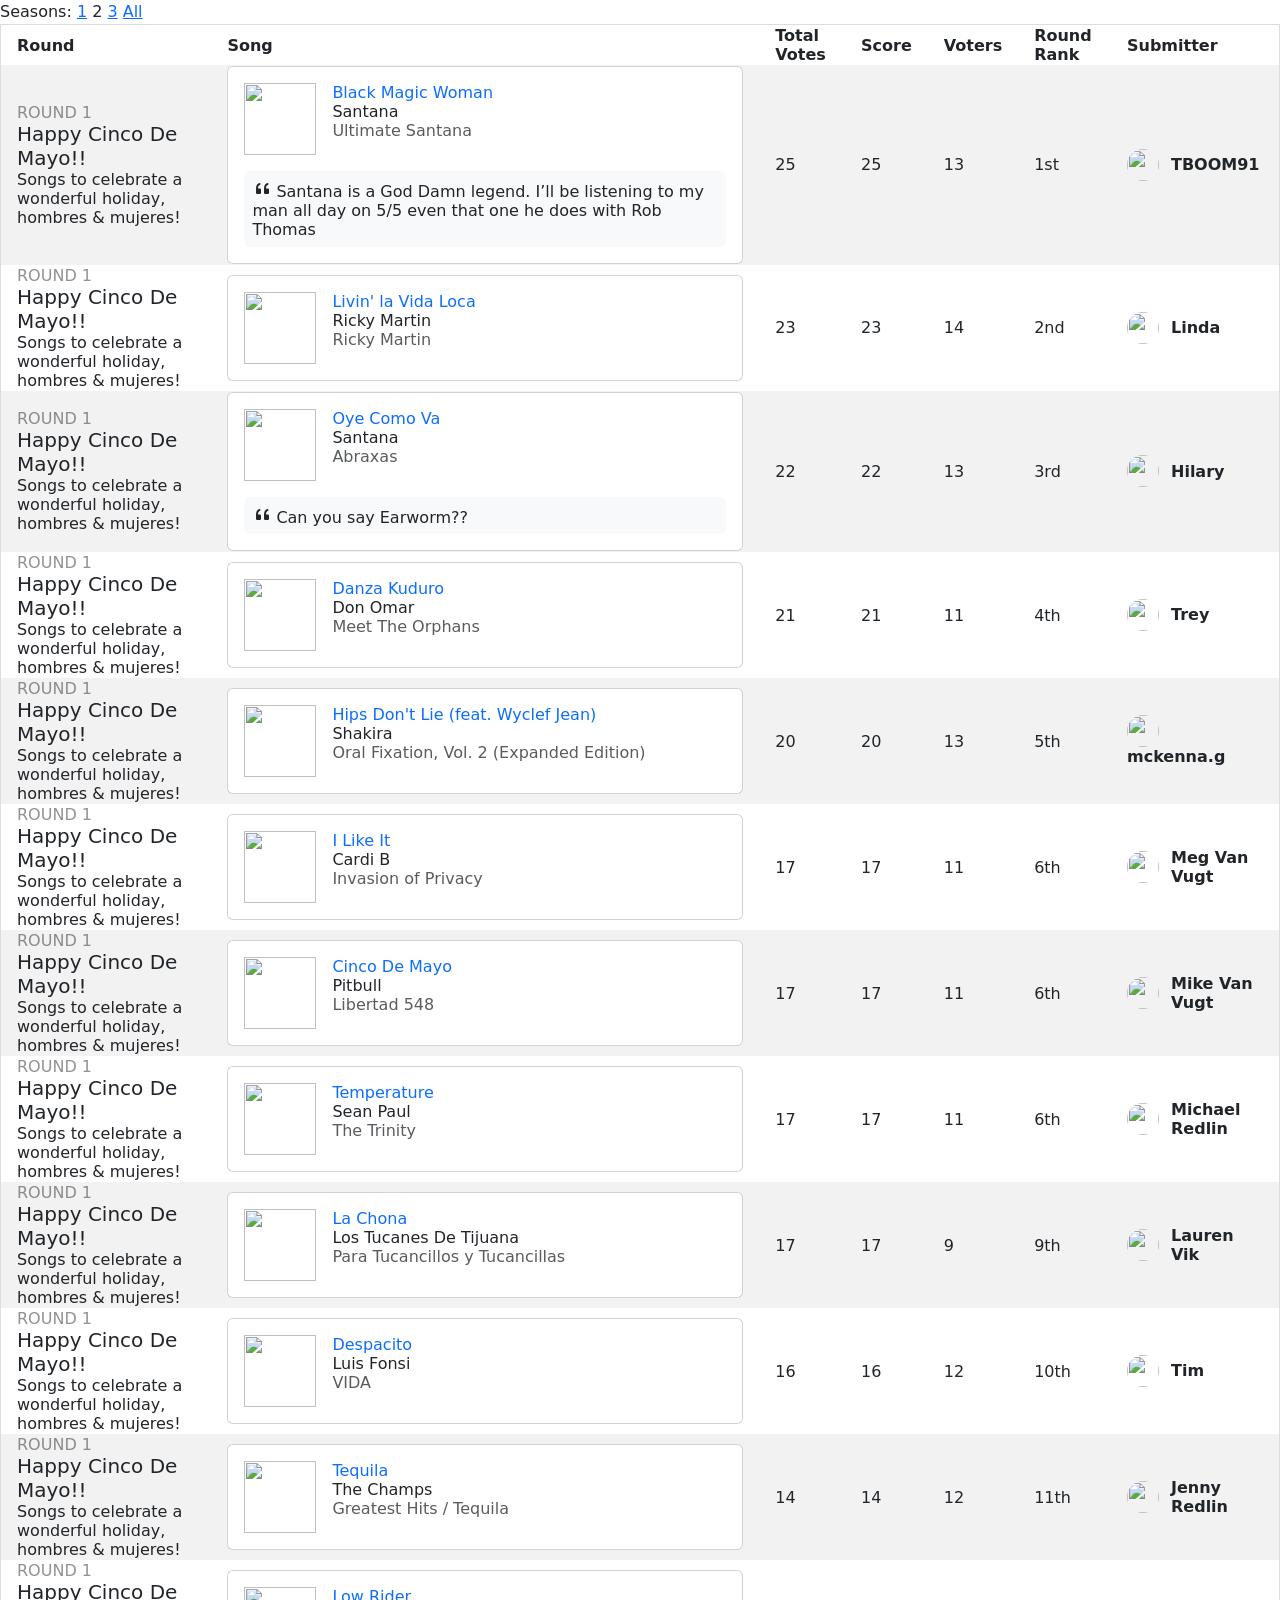
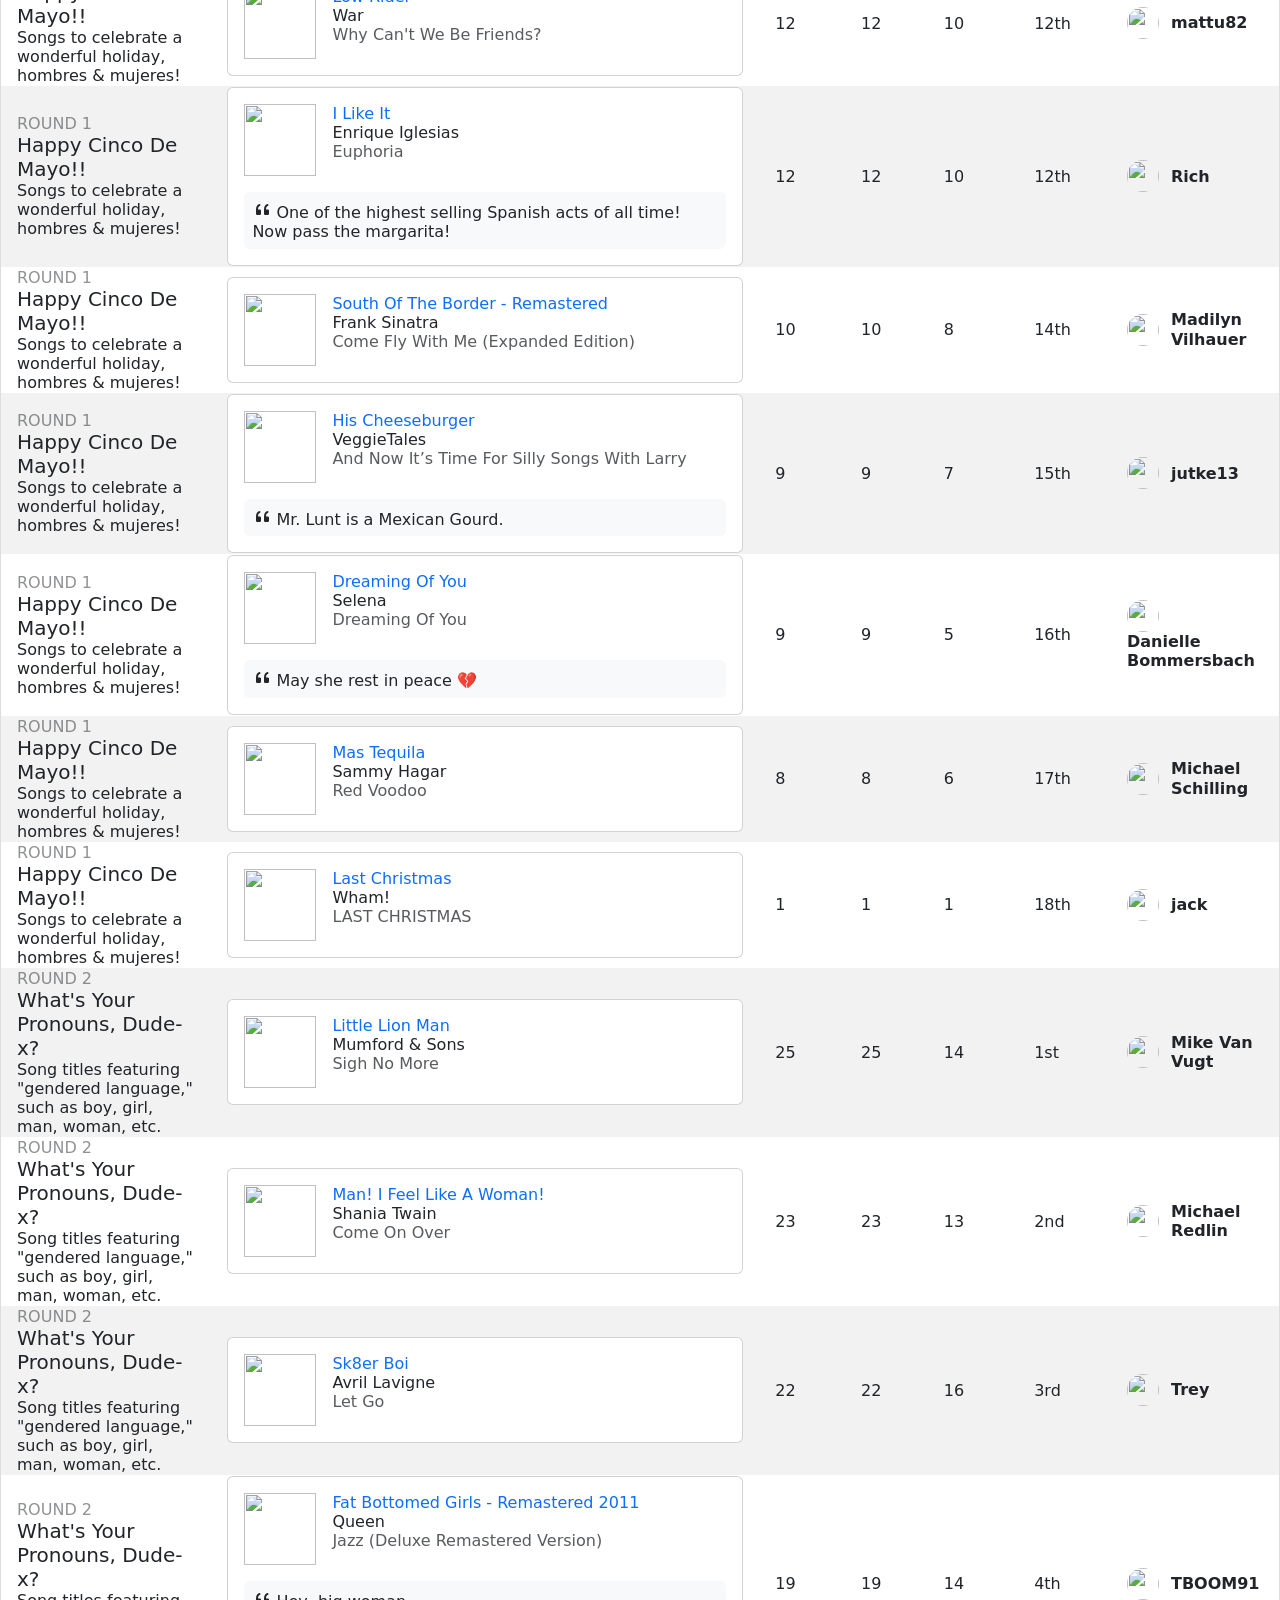
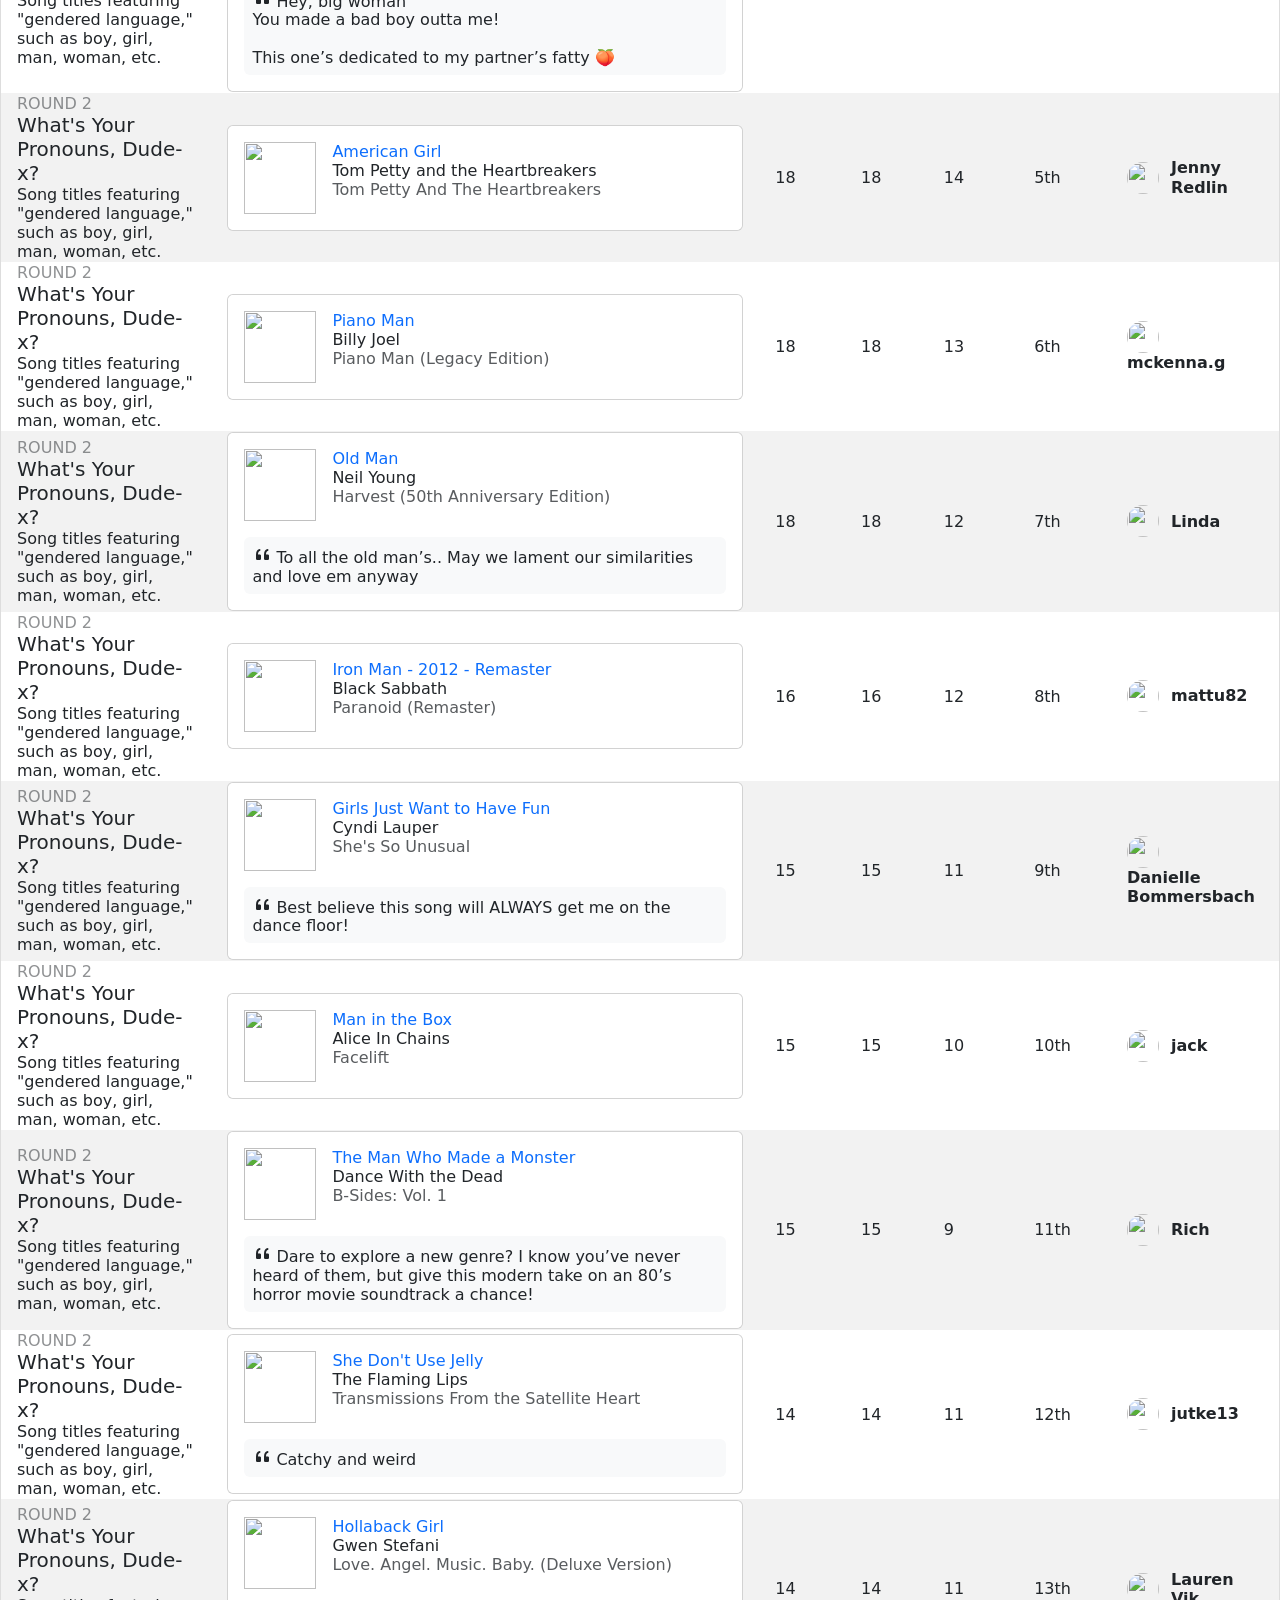
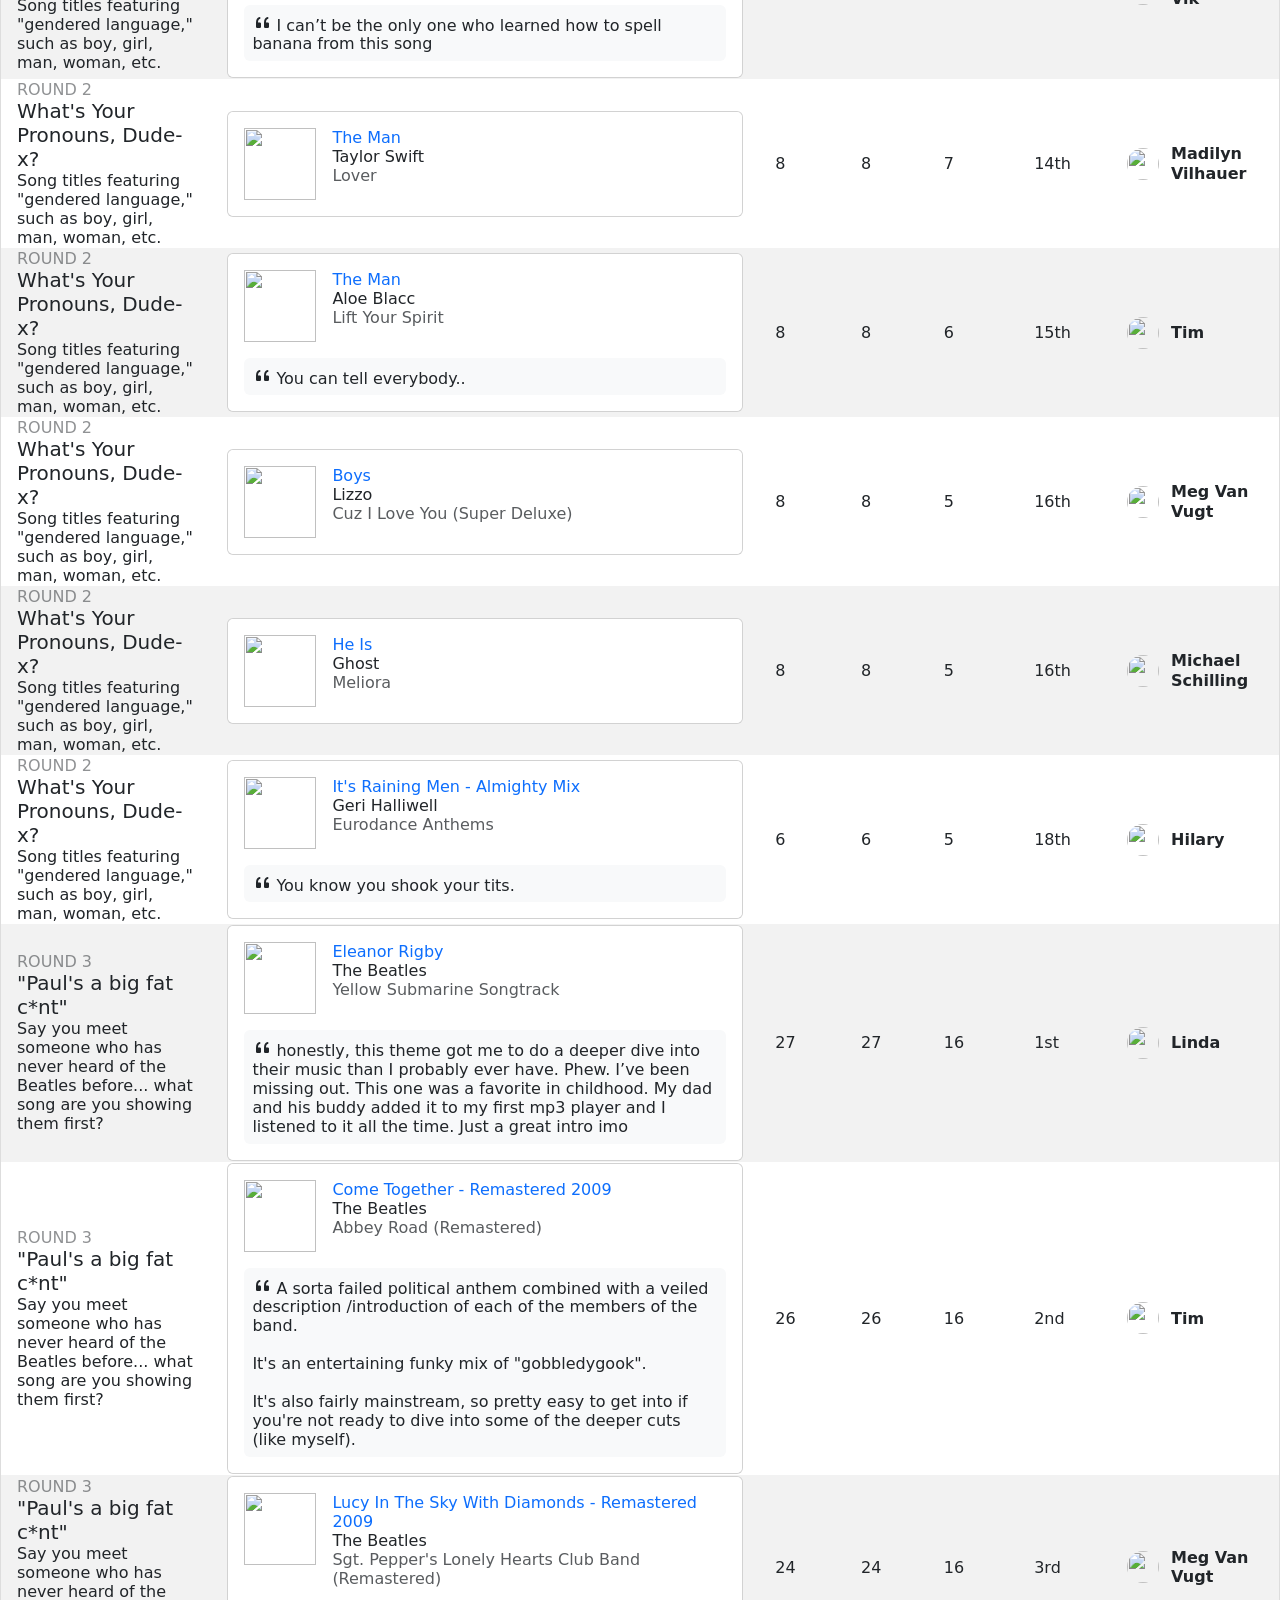
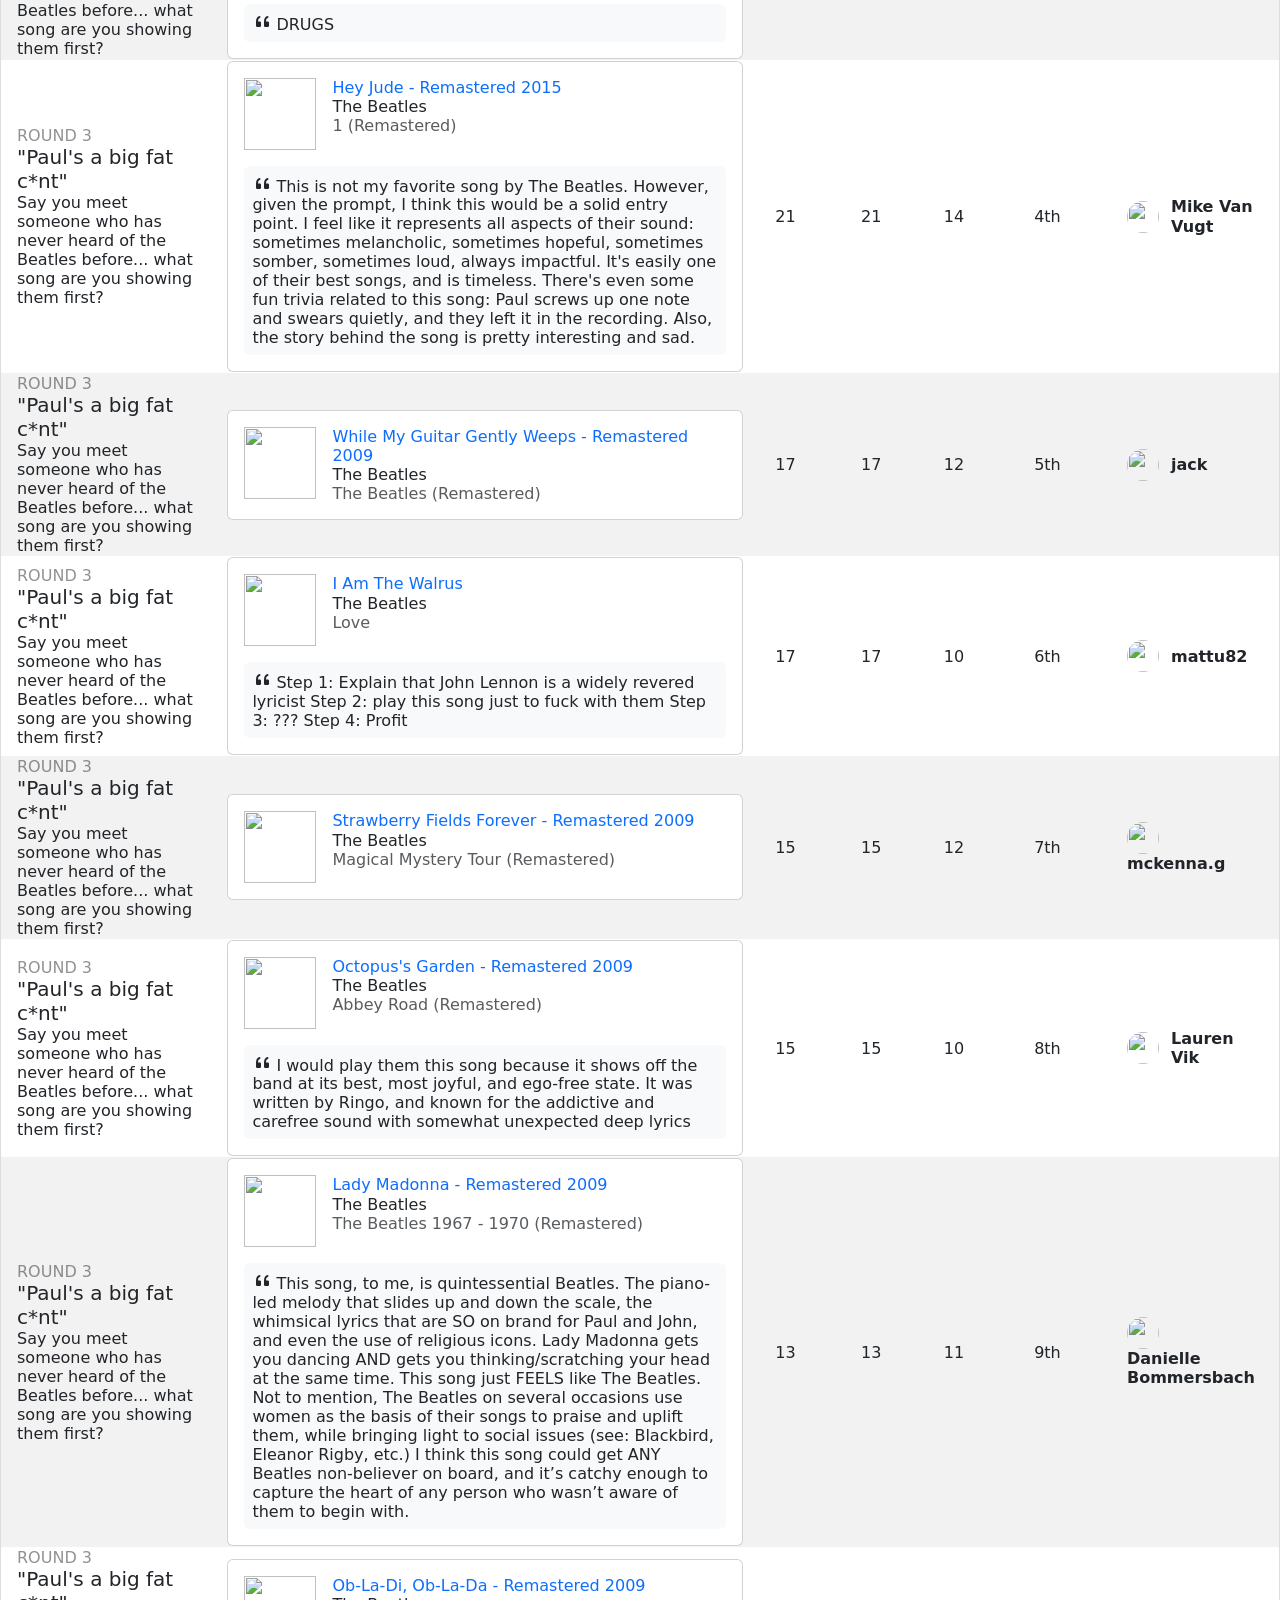
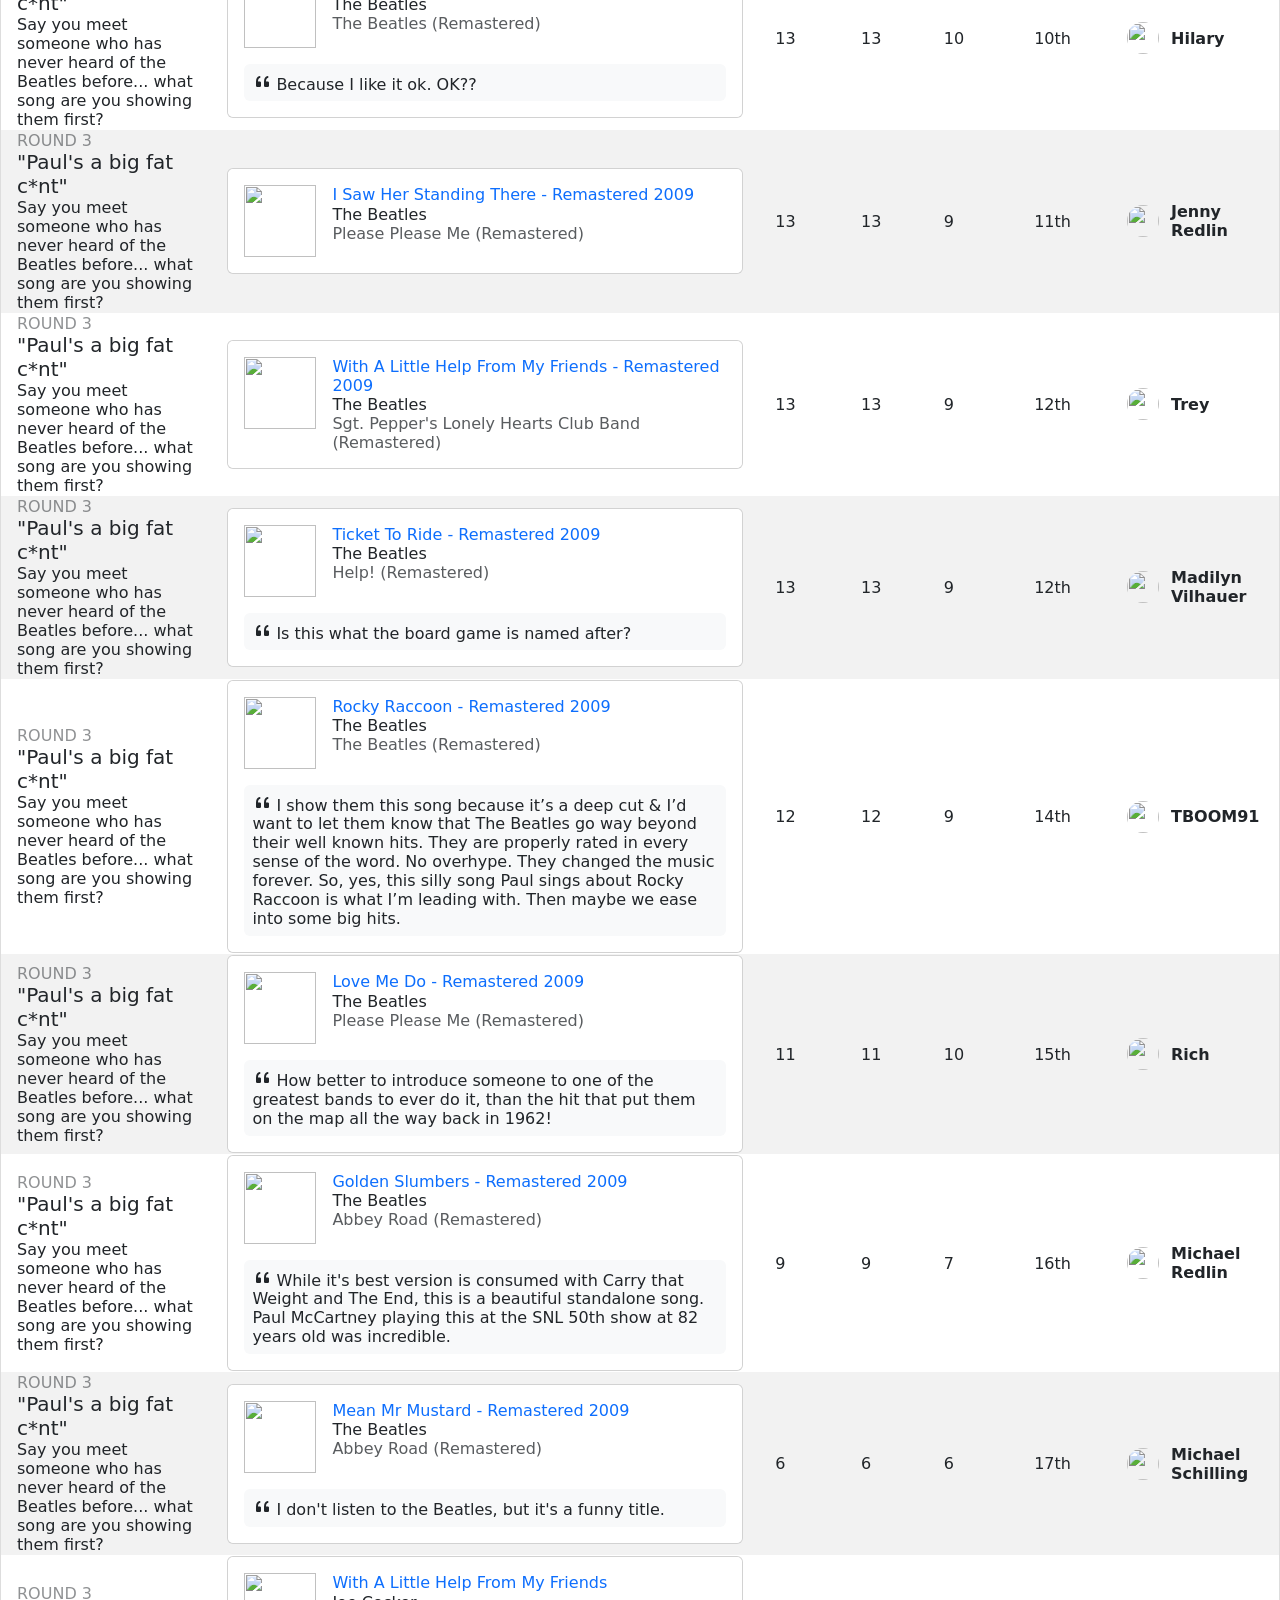
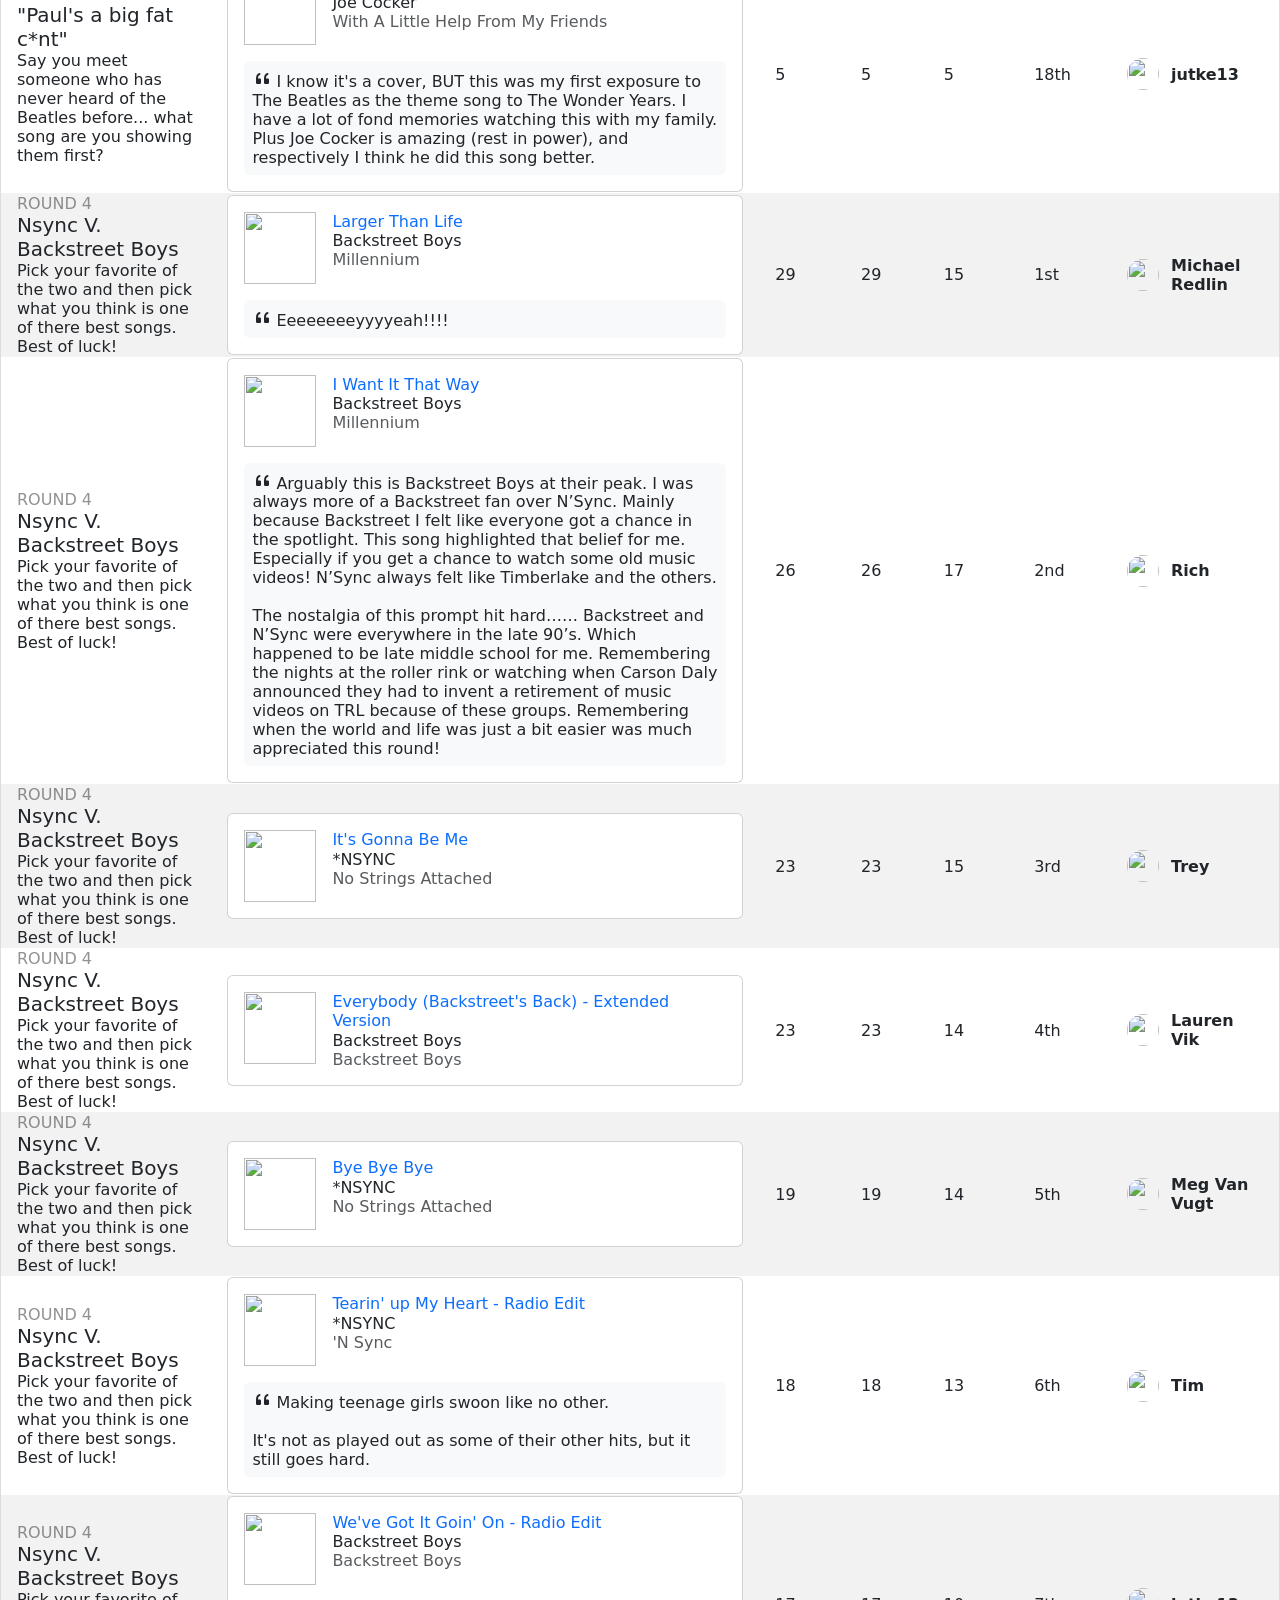
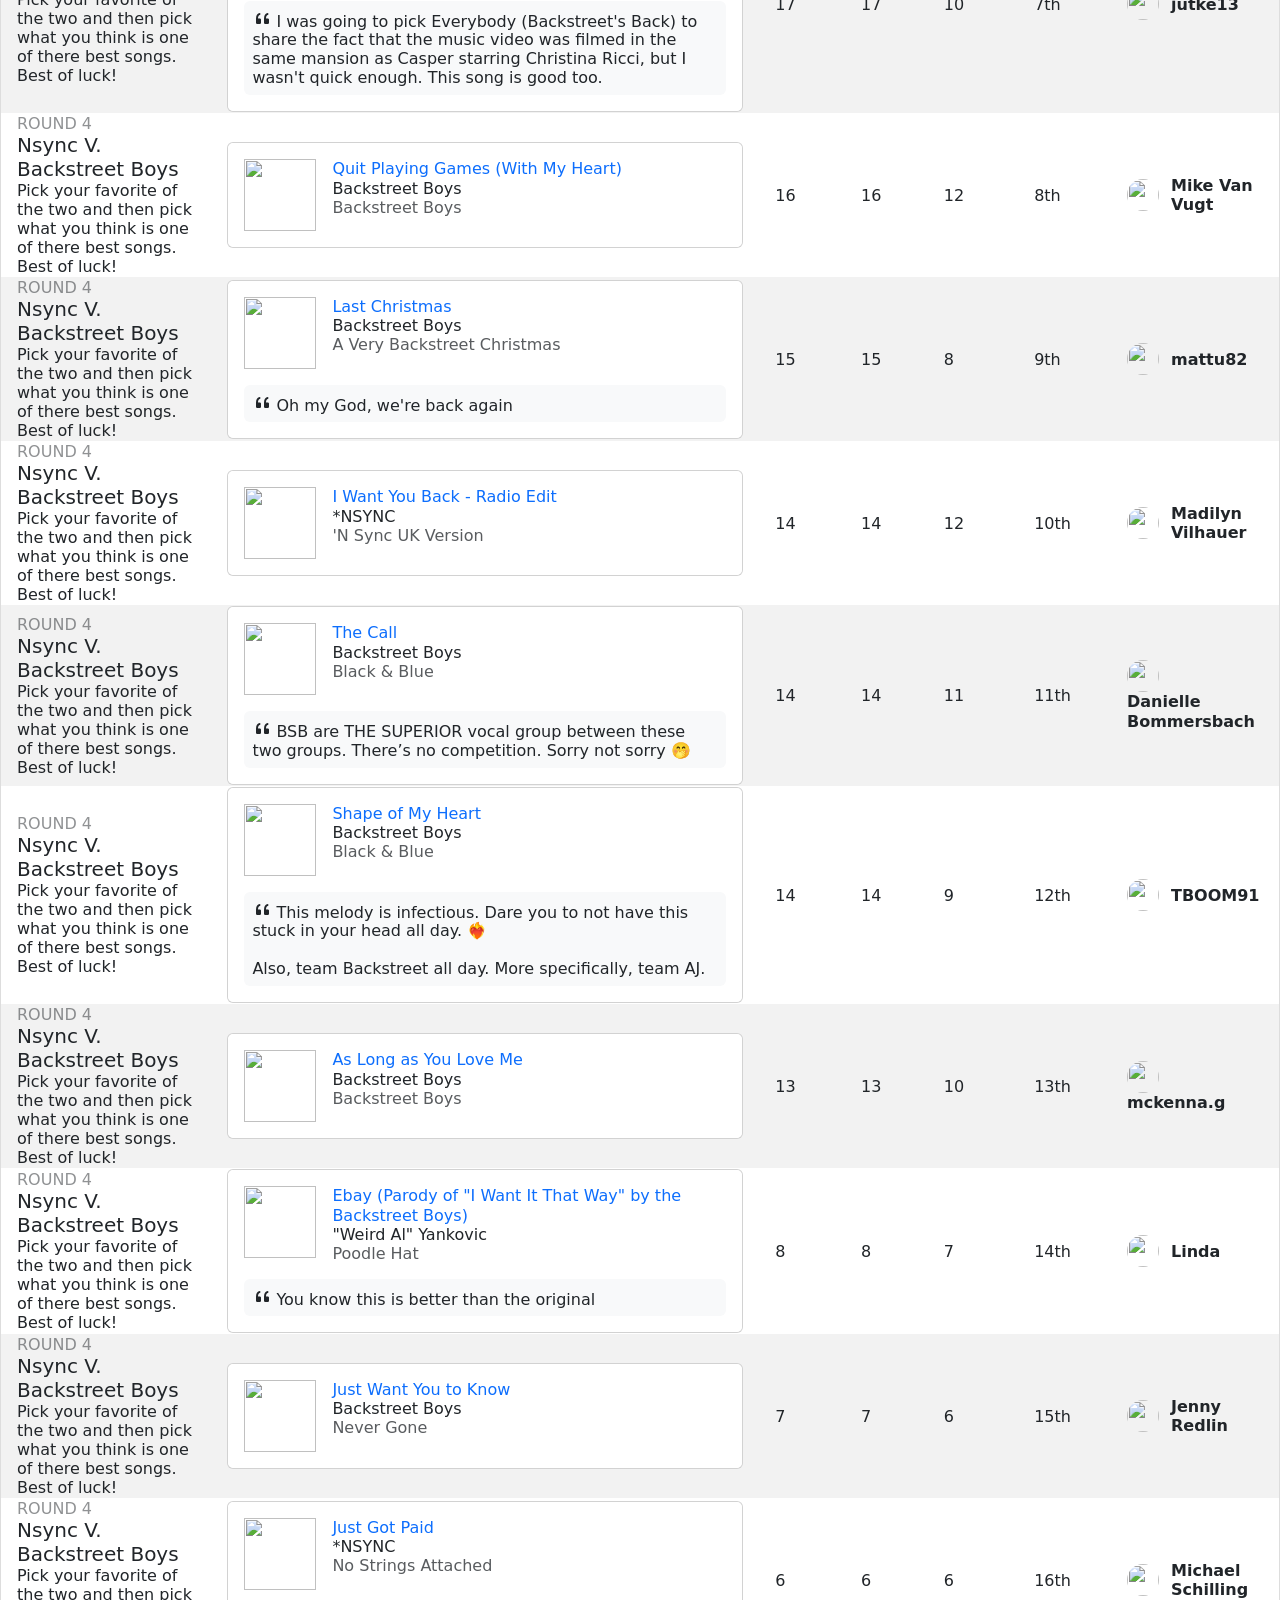
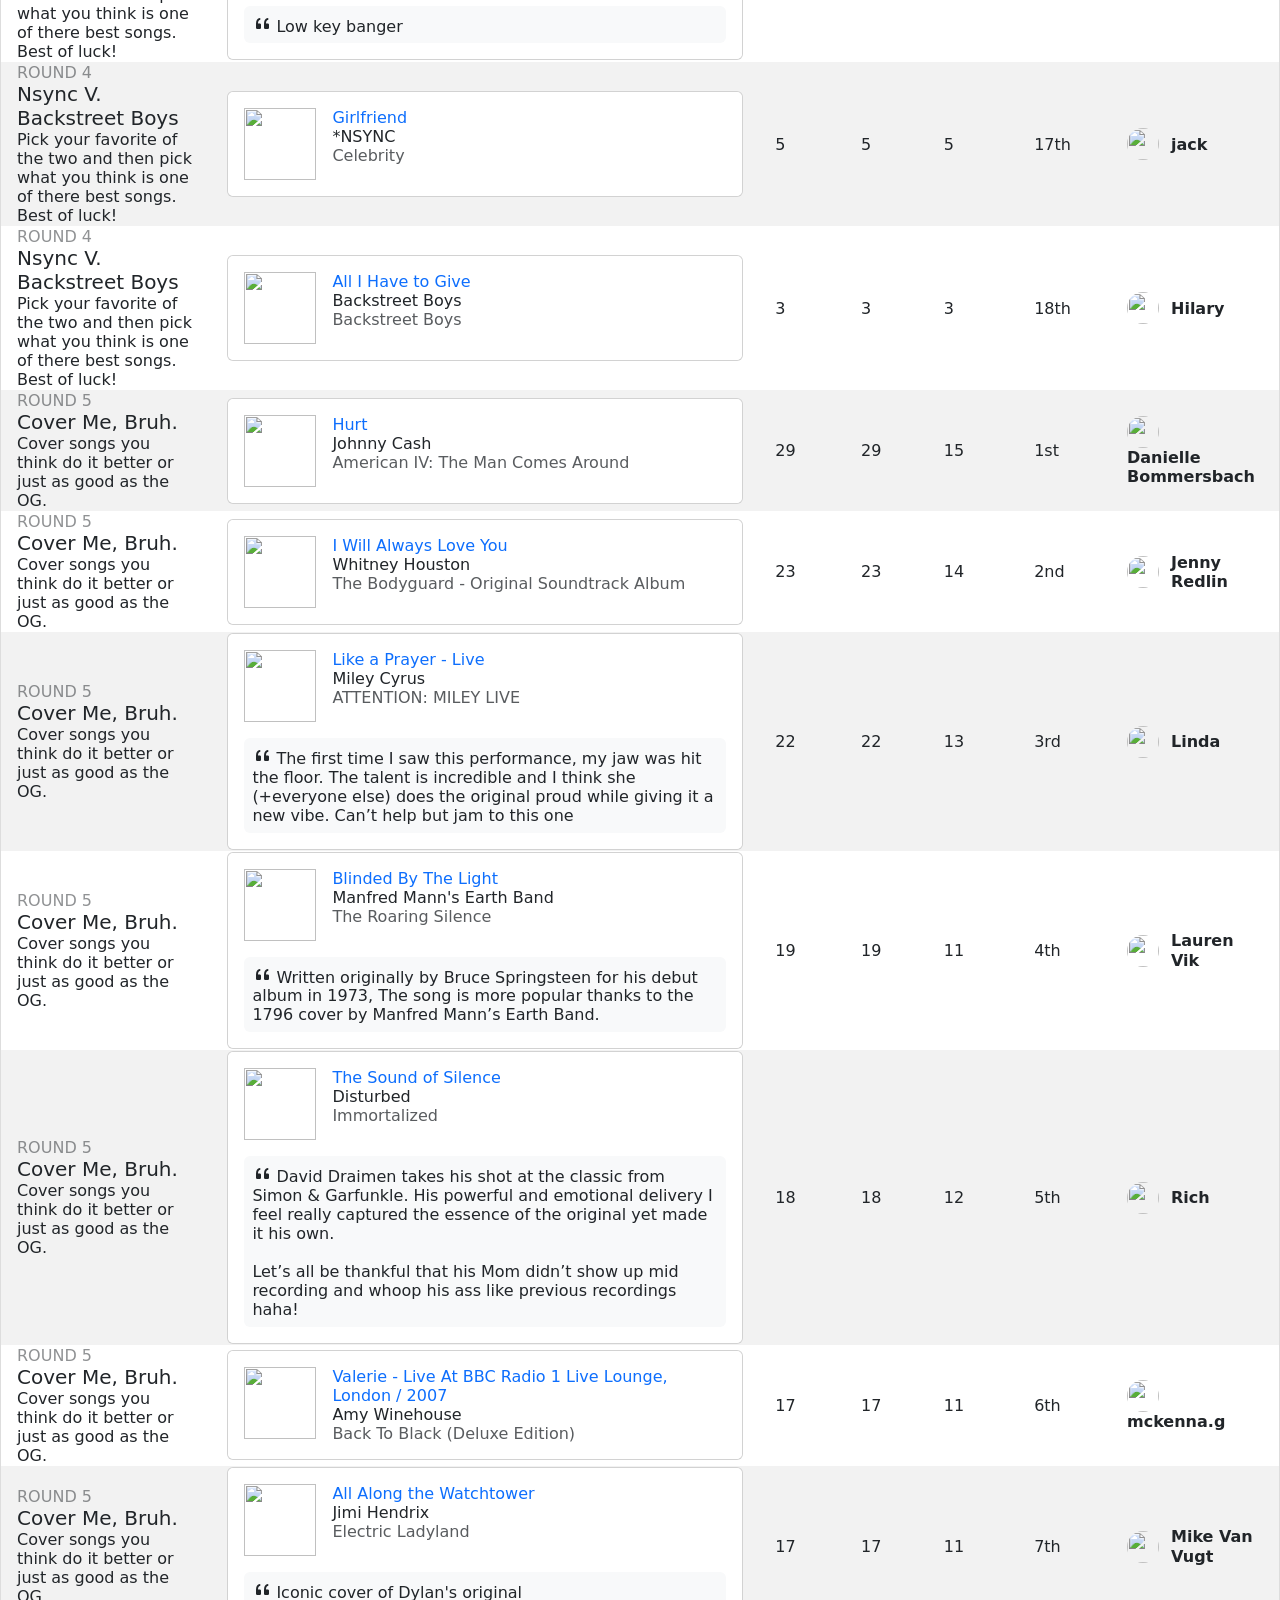
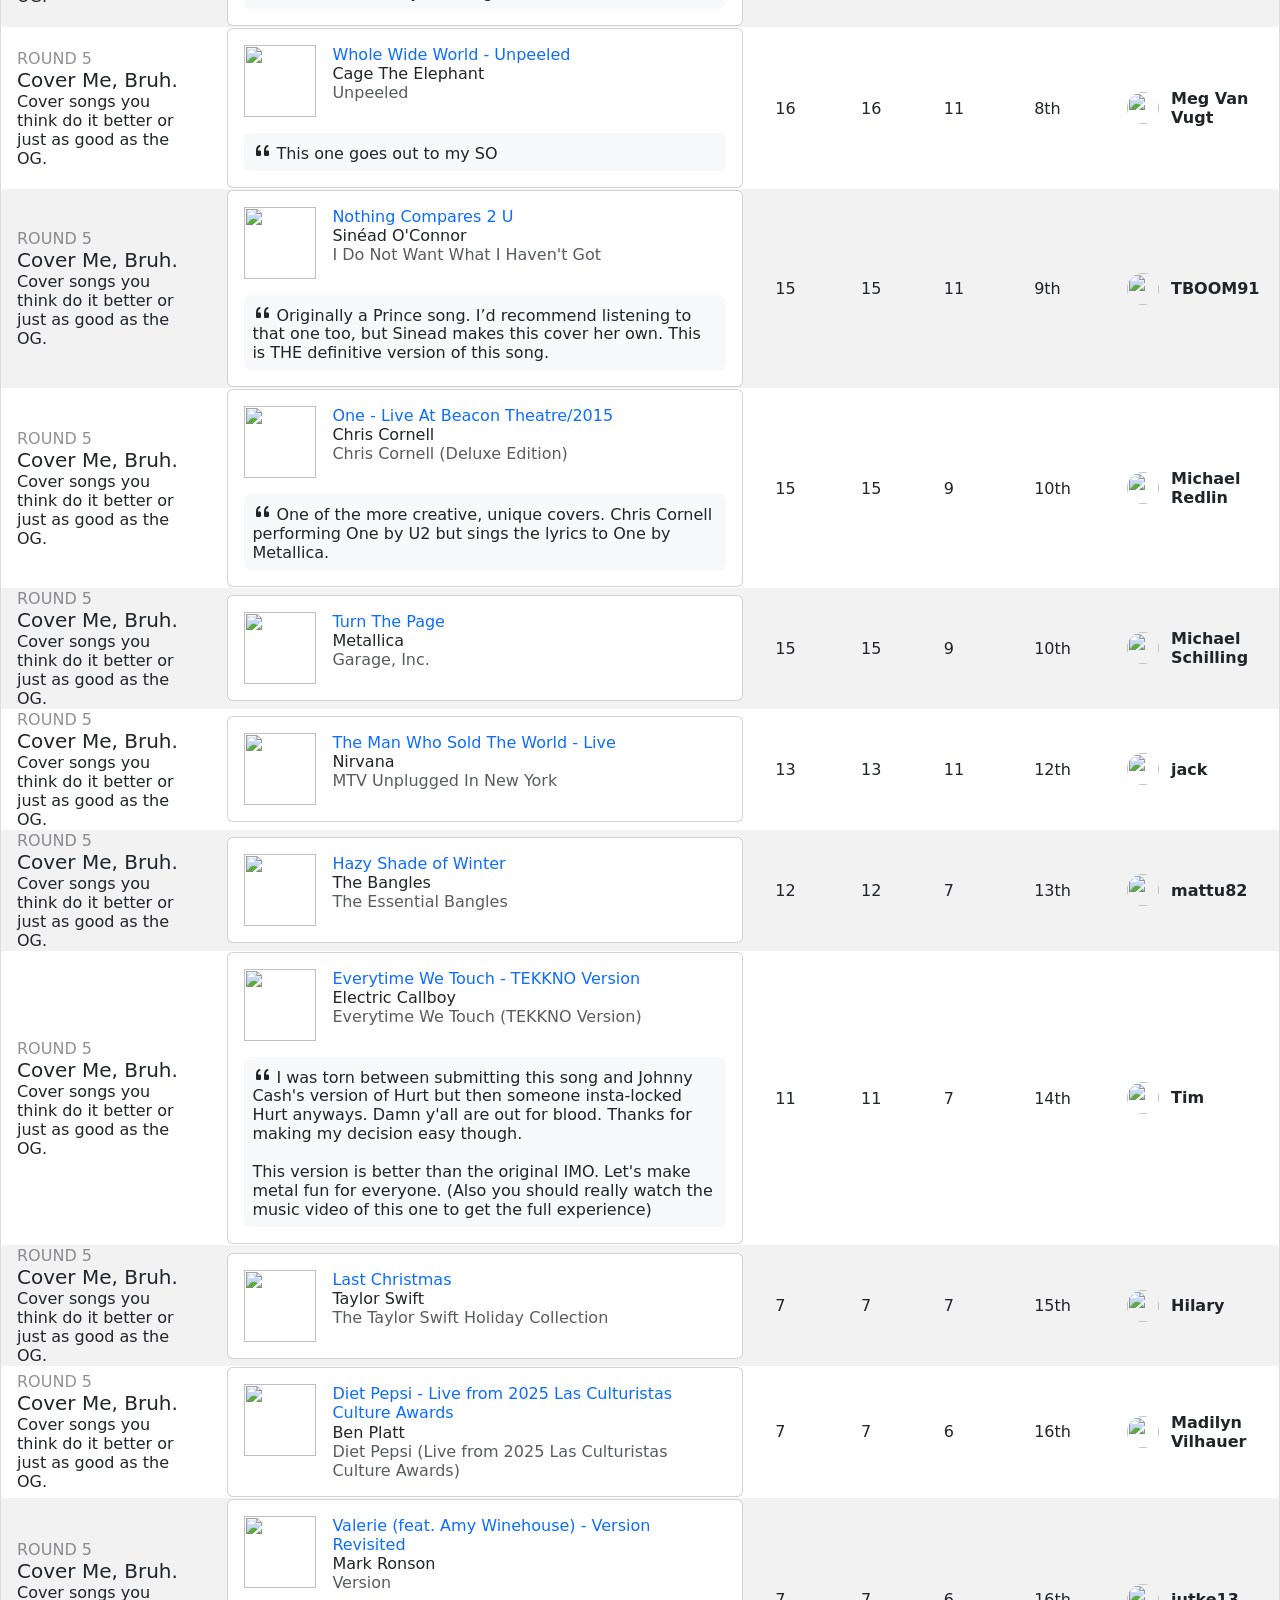
==== MLS2.html @ 361e52e9 "Add files via upload" ====
<html><head><link rel="icon" type="image/x-icon" href="https://musicleague-static-assets.b-cdn.net/icons_2/favicon.ico"><link rel="stylesheet" href="styles.css"><script src="script.js"></script></head><body>Seasons: 
<a href="MLS1.html">1</a>
2
<a href="MLS3.html">3</a>
 <a href="MLSAll.html">All</a>
<table id="myTable">
<tr><th onclick="sortTable(0)">Round</th><th onclick="sortTable(1)">Song</th><th onclick="sortTable(2)">Total Votes</th><th onclick="sortTable(3)">Score</th><th onclick="sortTable(4)">Voters</th><th onclick="sortTable(5)">Round Rank</th><th onclick="sortTable(6)">Submitter</th></tr>
<tr>
<td data-sortvalue="01"><div class="card-body fs-p8em"><span class="card-text text-body-tertiary">ROUND 1</span><h5 class="card-title">Happy Cinco De Mayo!!</h5><p class="card-text">Songs to celebrate a wonderful holiday, hombres &amp; mujeres!</p></div></td>
<td data-sortvalue="Black Magic Woman"><div class="card fs-p8em"><div class="card-body sticky-top bg-body rounded"><div class="row gx-3 align-items-start"><div class="col-auto"><img src="https://i.scdn.co/image/ab67616d00001e025ffffefb4343759b63f72598" height="72"></div><div class="col"><h6 class="card-title m-0"><a href="https://open.spotify.com/track/4nmne9J3YCEdhvjTzwiAgu" class="text-purple text-decoration-none">Black Magic Woman</a></h6><p class="card-text m-0">Santana</p><p class="card-text m-0 text-body-secondary">Ultimate Santana</p></div></div></div>
<div class="card-body py-0 bg-body rounded"><p class="bg-body-tertiary border-1 rounded p-2"><i class="bi bi-quote flex-shrink-0 me-1 fs-5"></i><span class="text-break ws-pre-wrap">Santana is a God Damn legend. I’ll be listening to my man all day on 5/5 even that one he does with Rob Thomas</span></p></div>
</div></td>
<td data-sortvalue="125">25</td>
<td data-sortvalue="125">25</td>
<td data-sortvalue="13">13</td>
<td data-sortvalue="01">1st</td>
<td data-sortvalue="TBOOM91"><div class="row align-items-center"><div class="col-auto pe-0"><img src="https://musicleague-user-assets.b-cdn.net/users/4c62e8d99bf94591b04dc8e3e12bc494/images/profile?aspect_ratio=1%3A1&amp;height=300&amp;optimizer=image&amp;quality=70&amp;v=82016e13-6ce2-4e21-ac0b-61569d29b026&amp;width=300" height="32" width="32" class="rounded-circle"></div><div class="col"><h6 class="m-0 text-body fw-semibold">TBOOM91</h6></div></div></td>
</tr>
<tr>
<td data-sortvalue="01"><div class="card-body fs-p8em"><span class="card-text text-body-tertiary">ROUND 1</span><h5 class="card-title">Happy Cinco De Mayo!!</h5><p class="card-text">Songs to celebrate a wonderful holiday, hombres &amp; mujeres!</p></div></td>
<td data-sortvalue="Livin' la Vida Loca"><div class="card fs-p8em"><div class="card-body sticky-top bg-body rounded"><div class="row gx-3 align-items-start"><div class="col-auto"><img src="https://i.scdn.co/image/ab67616d00001e02e7e9b85cc1f021ec12130d80" height="72"></div><div class="col"><h6 class="card-title m-0"><a href="https://open.spotify.com/track/0Ph6L4l8dYUuXFmb71Ajnd" class="text-purple text-decoration-none">Livin' la Vida Loca</a></h6><p class="card-text m-0">Ricky Martin</p><p class="card-text m-0 text-body-secondary">Ricky Martin</p></div></div></div>
</div></td>
<td data-sortvalue="123">23</td>
<td data-sortvalue="123">23</td>
<td data-sortvalue="14">14</td>
<td data-sortvalue="02">2nd</td>
<td data-sortvalue="Linda"><div class="row align-items-center"><div class="col-auto pe-0"><img src="https://musicleague-user-assets.b-cdn.net/users/1e6922c72a1542f288e71f06c4e6702b/images/profile?aspect_ratio=1%3A1&amp;height=300&amp;optimizer=image&amp;quality=70&amp;v=6cda1344-715c-4b69-8057-79b307e3d90a&amp;width=300" height="32" width="32" class="rounded-circle"></div><div class="col"><h6 class="m-0 text-body fw-semibold">Linda</h6></div></div></td>
</tr>
<tr>
<td data-sortvalue="01"><div class="card-body fs-p8em"><span class="card-text text-body-tertiary">ROUND 1</span><h5 class="card-title">Happy Cinco De Mayo!!</h5><p class="card-text">Songs to celebrate a wonderful holiday, hombres &amp; mujeres!</p></div></td>
<td data-sortvalue="Oye Como Va"><div class="card fs-p8em"><div class="card-body sticky-top bg-body rounded"><div class="row gx-3 align-items-start"><div class="col-auto"><img src="https://i.scdn.co/image/ab67616d00001e02283cccda1ee115b8f44f1c8b" height="72"></div><div class="col"><h6 class="card-title m-0"><a href="https://open.spotify.com/track/5u6y4u5EgDv0peILf60H5t" class="text-purple text-decoration-none">Oye Como Va</a></h6><p class="card-text m-0">Santana</p><p class="card-text m-0 text-body-secondary">Abraxas</p></div></div></div>
<div class="card-body py-0 bg-body rounded"><p class="bg-body-tertiary border-1 rounded p-2"><i class="bi bi-quote flex-shrink-0 me-1 fs-5"></i><span class="text-break ws-pre-wrap">Can you say Earworm??</span></p></div>
</div></td>
<td data-sortvalue="122">22</td>
<td data-sortvalue="122">22</td>
<td data-sortvalue="13">13</td>
<td data-sortvalue="03">3rd</td>
<td data-sortvalue="Hilary "><div class="row align-items-center"><div class="col-auto pe-0"><img src="https://musicleague-user-assets.b-cdn.net/users/ebe6c06ac5024d50a27e2f20eb66ef3a/images/profile?aspect_ratio=1%3A1&amp;height=300&amp;optimizer=image&amp;quality=70&amp;v=a6207257-e33d-4270-a55c-d995a6f6aed5&amp;width=300" height="32" width="32" class="rounded-circle"></div><div class="col"><h6 class="m-0 text-body fw-semibold">Hilary </h6></div></div></td>
</tr>
<tr>
<td data-sortvalue="01"><div class="card-body fs-p8em"><span class="card-text text-body-tertiary">ROUND 1</span><h5 class="card-title">Happy Cinco De Mayo!!</h5><p class="card-text">Songs to celebrate a wonderful holiday, hombres &amp; mujeres!</p></div></td>
<td data-sortvalue="Danza Kuduro"><div class="card fs-p8em"><div class="card-body sticky-top bg-body rounded"><div class="row gx-3 align-items-start"><div class="col-auto"><img src="https://i.scdn.co/image/ab67616d00001e024640a26eb27649006be29a94" height="72"></div><div class="col"><h6 class="card-title m-0"><a href="https://open.spotify.com/track/2a1o6ZejUi8U3wzzOtCOYw" class="text-purple text-decoration-none">Danza Kuduro</a></h6><p class="card-text m-0">Don Omar</p><p class="card-text m-0 text-body-secondary">Meet The Orphans</p></div></div></div>
</div></td>
<td data-sortvalue="121">21</td>
<td data-sortvalue="121">21</td>
<td data-sortvalue="11">11</td>
<td data-sortvalue="04">4th</td>
<td data-sortvalue="Trey"><div class="row align-items-center"><div class="col-auto pe-0"><img src="https://musicleague-user-assets.b-cdn.net/users/1c3aed79812049f8901b485edc159153/images/profile?aspect_ratio=1%3A1&amp;height=300&amp;optimizer=image&amp;quality=70&amp;v=d322c82d-a6b2-4f9a-9bb6-c27f80da2ef9&amp;width=300" height="32" width="32" class="rounded-circle"></div><div class="col"><h6 class="m-0 text-body fw-semibold">Trey</h6></div></div></td>
</tr>
<tr>
<td data-sortvalue="01"><div class="card-body fs-p8em"><span class="card-text text-body-tertiary">ROUND 1</span><h5 class="card-title">Happy Cinco De Mayo!!</h5><p class="card-text">Songs to celebrate a wonderful holiday, hombres &amp; mujeres!</p></div></td>
<td data-sortvalue="Hips Don't Lie (feat. Wyclef Jean)"><div class="card fs-p8em"><div class="card-body sticky-top bg-body rounded"><div class="row gx-3 align-items-start"><div class="col-auto"><img src="https://i.scdn.co/image/ab67616d00001e0285432abc16fd92be0d435cb9" height="72"></div><div class="col"><h6 class="card-title m-0"><a href="https://open.spotify.com/track/3d0WouFnFmr0K3kjeza3fF" class="text-purple text-decoration-none">Hips Don't Lie (feat. Wyclef Jean)</a></h6><p class="card-text m-0">Shakira</p><p class="card-text m-0 text-body-secondary">Oral Fixation, Vol. 2 (Expanded Edition)</p></div></div></div>
</div></td>
<td data-sortvalue="120">20</td>
<td data-sortvalue="120">20</td>
<td data-sortvalue="13">13</td>
<td data-sortvalue="05">5th</td>
<td data-sortvalue="mckenna.g"><div class="row align-items-center"><div class="col-auto pe-0"><img src="https://musicleague-user-assets.b-cdn.net/users/5ecc36f596674790a4516c46097cbb4c/images/profile?aspect_ratio=1%3A1&amp;height=300&amp;optimizer=image&amp;quality=70&amp;v=35ee0938-e764-4e44-ac0e-bef200996263&amp;width=300" height="32" width="32" class="rounded-circle"></div><div class="col"><h6 class="m-0 text-body fw-semibold">mckenna.g</h6></div></div></td>
</tr>
<tr>
<td data-sortvalue="01"><div class="card-body fs-p8em"><span class="card-text text-body-tertiary">ROUND 1</span><h5 class="card-title">Happy Cinco De Mayo!!</h5><p class="card-text">Songs to celebrate a wonderful holiday, hombres &amp; mujeres!</p></div></td>
<td data-sortvalue="I Like It"><div class="card fs-p8em"><div class="card-body sticky-top bg-body rounded"><div class="row gx-3 align-items-start"><div class="col-auto"><img src="https://i.scdn.co/image/ab67616d00001e02a0caffda54afd0a65995bbab" height="72"></div><div class="col"><h6 class="card-title m-0"><a href="https://open.spotify.com/track/58q2HKrzhC3ozto2nDdN4z" class="text-purple text-decoration-none">I Like It</a></h6><p class="card-text m-0">Cardi B</p><p class="card-text m-0 text-body-secondary">Invasion of Privacy</p></div></div></div>
</div></td>
<td data-sortvalue="117">17</td>
<td data-sortvalue="117">17</td>
<td data-sortvalue="11">11</td>
<td data-sortvalue="06">6th</td>
<td data-sortvalue="Meg Van Vugt"><div class="row align-items-center"><div class="col-auto pe-0"><img src="https://musicleague-user-assets.b-cdn.net/users/7b84edf3c194496b874a18c142e86e16/images/profile?aspect_ratio=1%3A1&amp;height=300&amp;optimizer=image&amp;quality=70&amp;v=ddf56261-b0a9-4327-ab08-c55473548775&amp;width=300" height="32" width="32" class="rounded-circle"></div><div class="col"><h6 class="m-0 text-body fw-semibold">Meg Van Vugt</h6></div></div></td>
</tr>
<tr>
<td data-sortvalue="01"><div class="card-body fs-p8em"><span class="card-text text-body-tertiary">ROUND 1</span><h5 class="card-title">Happy Cinco De Mayo!!</h5><p class="card-text">Songs to celebrate a wonderful holiday, hombres &amp; mujeres!</p></div></td>
<td data-sortvalue="Cinco De Mayo"><div class="card fs-p8em"><div class="card-body sticky-top bg-body rounded"><div class="row gx-3 align-items-start"><div class="col-auto"><img src="https://i.scdn.co/image/ab67616d00001e02f0dd8e557b66318ea8e6978d" height="72"></div><div class="col"><h6 class="card-title m-0"><a href="https://open.spotify.com/track/3h4XzxkbhXPaQ2OYLBuLFB" class="text-purple text-decoration-none">Cinco De Mayo</a></h6><p class="card-text m-0">Pitbull</p><p class="card-text m-0 text-body-secondary">Libertad 548</p></div></div></div>
</div></td>
<td data-sortvalue="117">17</td>
<td data-sortvalue="117">17</td>
<td data-sortvalue="11">11</td>
<td data-sortvalue="06">6th</td>
<td data-sortvalue="Mike Van Vugt"><div class="row align-items-center"><div class="col-auto pe-0"><img src="https://musicleague-user-assets.b-cdn.net/users/d3ebf3473f8941a197653610bedb28c4/images/profile?aspect_ratio=1%3A1&amp;height=300&amp;optimizer=image&amp;quality=70&amp;v=52414151-e879-4ecd-ba2e-aa4a962e246f&amp;width=300" height="32" width="32" class="rounded-circle"></div><div class="col"><h6 class="m-0 text-body fw-semibold">Mike Van Vugt</h6></div></div></td>
</tr>
<tr>
<td data-sortvalue="01"><div class="card-body fs-p8em"><span class="card-text text-body-tertiary">ROUND 1</span><h5 class="card-title">Happy Cinco De Mayo!!</h5><p class="card-text">Songs to celebrate a wonderful holiday, hombres &amp; mujeres!</p></div></td>
<td data-sortvalue="Temperature"><div class="card fs-p8em"><div class="card-body sticky-top bg-body rounded"><div class="row gx-3 align-items-start"><div class="col-auto"><img src="https://i.scdn.co/image/ab67616d00001e026a8ccb596f3f9c0a5914d4a7" height="72"></div><div class="col"><h6 class="card-title m-0"><a href="https://open.spotify.com/track/0k2GOhqsrxDTAbFFSdNJjT" class="text-purple text-decoration-none">Temperature</a></h6><p class="card-text m-0">Sean Paul</p><p class="card-text m-0 text-body-secondary">The Trinity</p></div></div></div>
</div></td>
<td data-sortvalue="117">17</td>
<td data-sortvalue="117">17</td>
<td data-sortvalue="11">11</td>
<td data-sortvalue="06">6th</td>
<td data-sortvalue="Michael Redlin"><div class="row align-items-center"><div class="col-auto pe-0"><img src="https://musicleague-user-assets.b-cdn.net/users/a8313d8e00aa44ca994b75fa96cd65a8/images/profile?aspect_ratio=1%3A1&amp;height=300&amp;optimizer=image&amp;quality=70&amp;v=81c487a2-ed1b-4ce7-9c2f-e6a7ea9a9f08&amp;width=300" height="32" width="32" class="rounded-circle"></div><div class="col"><h6 class="m-0 text-body fw-semibold">Michael Redlin</h6></div></div></td>
</tr>
<tr>
<td data-sortvalue="01"><div class="card-body fs-p8em"><span class="card-text text-body-tertiary">ROUND 1</span><h5 class="card-title">Happy Cinco De Mayo!!</h5><p class="card-text">Songs to celebrate a wonderful holiday, hombres &amp; mujeres!</p></div></td>
<td data-sortvalue="La Chona"><div class="card fs-p8em"><div class="card-body sticky-top bg-body rounded"><div class="row gx-3 align-items-start"><div class="col-auto"><img src="https://i.scdn.co/image/ab67616d00001e02513e526d7b8aa9cb0642020e" height="72"></div><div class="col"><h6 class="card-title m-0"><a href="https://open.spotify.com/track/79xkyiTBHqdGg3SirACPwy" class="text-purple text-decoration-none">La Chona</a></h6><p class="card-text m-0">Los Tucanes De Tijuana</p><p class="card-text m-0 text-body-secondary">Para Tucancillos y Tucancillas</p></div></div></div>
</div></td>
<td data-sortvalue="117">17</td>
<td data-sortvalue="117">17</td>
<td data-sortvalue="09">9</td>
<td data-sortvalue="09">9th</td>
<td data-sortvalue="Lauren Vik"><div class="row align-items-center"><div class="col-auto pe-0"><img src="https://musicleague-user-assets.b-cdn.net/users/0dd9826c9b3b4e0daf4cf869e4458296/images/profile?aspect_ratio=1%3A1&amp;height=300&amp;optimizer=image&amp;quality=70&amp;v=0656eb4b-abfc-4cc5-a42b-dd5d26b591f1&amp;width=300" height="32" width="32" class="rounded-circle"></div><div class="col"><h6 class="m-0 text-body fw-semibold">Lauren Vik</h6></div></div></td>
</tr>
<tr>
<td data-sortvalue="01"><div class="card-body fs-p8em"><span class="card-text text-body-tertiary">ROUND 1</span><h5 class="card-title">Happy Cinco De Mayo!!</h5><p class="card-text">Songs to celebrate a wonderful holiday, hombres &amp; mujeres!</p></div></td>
<td data-sortvalue="Despacito"><div class="card fs-p8em"><div class="card-body sticky-top bg-body rounded"><div class="row gx-3 align-items-start"><div class="col-auto"><img src="https://i.scdn.co/image/ab67616d00001e02ef0d4234e1a645740f77d59c" height="72"></div><div class="col"><h6 class="card-title m-0"><a href="https://open.spotify.com/track/6habFhsOp2NvshLv26DqMb" class="text-purple text-decoration-none">Despacito</a></h6><p class="card-text m-0">Luis Fonsi</p><p class="card-text m-0 text-body-secondary">VIDA</p></div></div></div>
</div></td>
<td data-sortvalue="116">16</td>
<td data-sortvalue="116">16</td>
<td data-sortvalue="12">12</td>
<td data-sortvalue="10">10th</td>
<td data-sortvalue="Tim"><div class="row align-items-center"><div class="col-auto pe-0"><img src="https://musicleague-user-assets.b-cdn.net/users/38fe97dfe3fa474aa0c6d4f5ceb95aca/images/profile?aspect_ratio=1%3A1&amp;height=300&amp;optimizer=image&amp;quality=70&amp;v=314c0da9-481b-4aad-bcd9-eaffa3996d1b&amp;width=300" height="32" width="32" class="rounded-circle"></div><div class="col"><h6 class="m-0 text-body fw-semibold">Tim</h6></div></div></td>
</tr>
<tr>
<td data-sortvalue="01"><div class="card-body fs-p8em"><span class="card-text text-body-tertiary">ROUND 1</span><h5 class="card-title">Happy Cinco De Mayo!!</h5><p class="card-text">Songs to celebrate a wonderful holiday, hombres &amp; mujeres!</p></div></td>
<td data-sortvalue="Tequila"><div class="card fs-p8em"><div class="card-body sticky-top bg-body rounded"><div class="row gx-3 align-items-start"><div class="col-auto"><img src="https://i.scdn.co/image/ab67616d00001e0239cbd37b54526c3328840edf" height="72"></div><div class="col"><h6 class="card-title m-0"><a href="https://open.spotify.com/track/5gJKsGij5oGt5H5RSFYXPa" class="text-purple text-decoration-none">Tequila</a></h6><p class="card-text m-0">The Champs</p><p class="card-text m-0 text-body-secondary">Greatest Hits / Tequila</p></div></div></div>
</div></td>
<td data-sortvalue="114">14</td>
<td data-sortvalue="114">14</td>
<td data-sortvalue="12">12</td>
<td data-sortvalue="11">11th</td>
<td data-sortvalue="Jenny Redlin"><div class="row align-items-center"><div class="col-auto pe-0"><img src="https://musicleague-user-assets.b-cdn.net/users/92053ae956514bbeb69ce9f21b5a49d0/images/profile?aspect_ratio=1%3A1&amp;height=300&amp;optimizer=image&amp;quality=70&amp;v=64a19f8c-0748-4a1a-a096-5c0fed10ee4d&amp;width=300" height="32" width="32" class="rounded-circle"></div><div class="col"><h6 class="m-0 text-body fw-semibold">Jenny Redlin</h6></div></div></td>
</tr>
<tr>
<td data-sortvalue="01"><div class="card-body fs-p8em"><span class="card-text text-body-tertiary">ROUND 1</span><h5 class="card-title">Happy Cinco De Mayo!!</h5><p class="card-text">Songs to celebrate a wonderful holiday, hombres &amp; mujeres!</p></div></td>
<td data-sortvalue="Low Rider"><div class="card fs-p8em"><div class="card-body sticky-top bg-body rounded"><div class="row gx-3 align-items-start"><div class="col-auto"><img src="https://i.scdn.co/image/ab67616d00001e02a07cc88003498f7559787673" height="72"></div><div class="col"><h6 class="card-title m-0"><a href="https://open.spotify.com/track/7Bz8yww6UMbTgTVLG6zbI4" class="text-purple text-decoration-none">Low Rider</a></h6><p class="card-text m-0">War</p><p class="card-text m-0 text-body-secondary">Why Can't We Be Friends?</p></div></div></div>
</div></td>
<td data-sortvalue="112">12</td>
<td data-sortvalue="112">12</td>
<td data-sortvalue="10">10</td>
<td data-sortvalue="12">12th</td>
<td data-sortvalue="mattu82"><div class="row align-items-center"><div class="col-auto pe-0"><img src="https://musicleague-user-assets.b-cdn.net/users/c9493231cb6548e9b98d6e9a73c7275b/images/profile?aspect_ratio=1%3A1&amp;height=300&amp;optimizer=image&amp;quality=70&amp;v=145ee7ab-5ac6-4c01-b4ab-b6bcf1e2580a&amp;width=300" height="32" width="32" class="rounded-circle"></div><div class="col"><h6 class="m-0 text-body fw-semibold">mattu82</h6></div></div></td>
</tr>
<tr>
<td data-sortvalue="01"><div class="card-body fs-p8em"><span class="card-text text-body-tertiary">ROUND 1</span><h5 class="card-title">Happy Cinco De Mayo!!</h5><p class="card-text">Songs to celebrate a wonderful holiday, hombres &amp; mujeres!</p></div></td>
<td data-sortvalue="I Like It"><div class="card fs-p8em"><div class="card-body sticky-top bg-body rounded"><div class="row gx-3 align-items-start"><div class="col-auto"><img src="https://i.scdn.co/image/ab67616d00001e02f6fa4a75fccc308f26c726c6" height="72"></div><div class="col"><h6 class="card-title m-0"><a href="https://open.spotify.com/track/7HacCTm33hZYYN8DXpCYuG" class="text-purple text-decoration-none">I Like It</a></h6><p class="card-text m-0">Enrique Iglesias</p><p class="card-text m-0 text-body-secondary">Euphoria</p></div></div></div>
<div class="card-body py-0 bg-body rounded"><p class="bg-body-tertiary border-1 rounded p-2"><i class="bi bi-quote flex-shrink-0 me-1 fs-5"></i><span class="text-break ws-pre-wrap">One of the highest selling Spanish acts of all time!  Now pass the margarita! </span></p></div>
</div></td>
<td data-sortvalue="112">12</td>
<td data-sortvalue="112">12</td>
<td data-sortvalue="10">10</td>
<td data-sortvalue="12">12th</td>
<td data-sortvalue="Rich"><div class="row align-items-center"><div class="col-auto pe-0"><img src="https://musicleague-user-assets.b-cdn.net/users/f9c964580068417e910cf0bf68dc3e8e/images/profile?aspect_ratio=1%3A1&amp;height=300&amp;optimizer=image&amp;quality=70&amp;v=7980982d-f7dc-4c9c-a506-4ccf78c6b874&amp;width=300" height="32" width="32" class="rounded-circle"></div><div class="col"><h6 class="m-0 text-body fw-semibold">Rich</h6></div></div></td>
</tr>
<tr>
<td data-sortvalue="01"><div class="card-body fs-p8em"><span class="card-text text-body-tertiary">ROUND 1</span><h5 class="card-title">Happy Cinco De Mayo!!</h5><p class="card-text">Songs to celebrate a wonderful holiday, hombres &amp; mujeres!</p></div></td>
<td data-sortvalue="South Of The Border - Remastered"><div class="card fs-p8em"><div class="card-body sticky-top bg-body rounded"><div class="row gx-3 align-items-start"><div class="col-auto"><img src="https://i.scdn.co/image/ab67616d00001e02068a5559744d17bd5e871740" height="72"></div><div class="col"><h6 class="card-title m-0"><a href="https://open.spotify.com/track/7CcbRvjwz2f2a8p48rXf4X" class="text-purple text-decoration-none">South Of The Border - Remastered</a></h6><p class="card-text m-0">Frank Sinatra</p><p class="card-text m-0 text-body-secondary">Come Fly With Me (Expanded Edition)</p></div></div></div>
</div></td>
<td data-sortvalue="110">10</td>
<td data-sortvalue="110">10</td>
<td data-sortvalue="08">8</td>
<td data-sortvalue="14">14th</td>
<td data-sortvalue="Madilyn Vilhauer"><div class="row align-items-center"><div class="col-auto pe-0"><img src="https://musicleague-user-assets.b-cdn.net/users/2b4d41e0601341be8da56d8b1fb3700b/images/profile?aspect_ratio=1%3A1&amp;height=300&amp;optimizer=image&amp;quality=70&amp;v=190f11f7-eacf-487e-9269-2969a7e918b6&amp;width=300" height="32" width="32" class="rounded-circle"></div><div class="col"><h6 class="m-0 text-body fw-semibold">Madilyn Vilhauer</h6></div></div></td>
</tr>
<tr>
<td data-sortvalue="01"><div class="card-body fs-p8em"><span class="card-text text-body-tertiary">ROUND 1</span><h5 class="card-title">Happy Cinco De Mayo!!</h5><p class="card-text">Songs to celebrate a wonderful holiday, hombres &amp; mujeres!</p></div></td>
<td data-sortvalue="His Cheeseburger"><div class="card fs-p8em"><div class="card-body sticky-top bg-body rounded"><div class="row gx-3 align-items-start"><div class="col-auto"><img src="https://i.scdn.co/image/ab67616d00001e020ef169a5fdbd3416a8826643" height="72"></div><div class="col"><h6 class="card-title m-0"><a href="https://open.spotify.com/track/0kz35q6rsNDB6d6XHNfLO4" class="text-purple text-decoration-none">His Cheeseburger</a></h6><p class="card-text m-0">VeggieTales</p><p class="card-text m-0 text-body-secondary">And Now It’s Time For Silly Songs With Larry</p></div></div></div>
<div class="card-body py-0 bg-body rounded"><p class="bg-body-tertiary border-1 rounded p-2"><i class="bi bi-quote flex-shrink-0 me-1 fs-5"></i><span class="text-break ws-pre-wrap">Mr. Lunt is a Mexican Gourd. </span></p></div>
</div></td>
<td data-sortvalue="109">9</td>
<td data-sortvalue="109">9</td>
<td data-sortvalue="07">7</td>
<td data-sortvalue="15">15th</td>
<td data-sortvalue="jutke13"><div class="row align-items-center"><div class="col-auto pe-0"><img src="https://musicleague-user-assets.b-cdn.net/users/0c39abfa4854460680f6acc0d8c2ff63/images/profile?aspect_ratio=1%3A1&amp;height=300&amp;optimizer=image&amp;quality=70&amp;v=b4577245-6a85-4c71-b629-82c543f34908&amp;width=300" height="32" width="32" class="rounded-circle"></div><div class="col"><h6 class="m-0 text-body fw-semibold">jutke13</h6></div></div></td>
</tr>
<tr>
<td data-sortvalue="01"><div class="card-body fs-p8em"><span class="card-text text-body-tertiary">ROUND 1</span><h5 class="card-title">Happy Cinco De Mayo!!</h5><p class="card-text">Songs to celebrate a wonderful holiday, hombres &amp; mujeres!</p></div></td>
<td data-sortvalue="Dreaming Of You"><div class="card fs-p8em"><div class="card-body sticky-top bg-body rounded"><div class="row gx-3 align-items-start"><div class="col-auto"><img src="https://i.scdn.co/image/ab67616d00001e02332344b575d4acea537704f5" height="72"></div><div class="col"><h6 class="card-title m-0"><a href="https://open.spotify.com/track/5EL8hqM8YQJHKKnzGdahly" class="text-purple text-decoration-none">Dreaming Of You</a></h6><p class="card-text m-0">Selena</p><p class="card-text m-0 text-body-secondary">Dreaming Of You</p></div></div></div>
<div class="card-body py-0 bg-body rounded"><p class="bg-body-tertiary border-1 rounded p-2"><i class="bi bi-quote flex-shrink-0 me-1 fs-5"></i><span class="text-break ws-pre-wrap">May she rest in peace 💔</span></p></div>
</div></td>
<td data-sortvalue="109">9</td>
<td data-sortvalue="109">9</td>
<td data-sortvalue="05">5</td>
<td data-sortvalue="16">16th</td>
<td data-sortvalue="Danielle Bommersbach"><div class="row align-items-center"><div class="col-auto pe-0"><img src="https://musicleague-user-assets.b-cdn.net/users/ec2a724da9a14cc3b24e5e1da0af7b99/images/profile?aspect_ratio=1%3A1&amp;height=300&amp;optimizer=image&amp;quality=70&amp;v=57d3c4ef-3561-45ed-b77e-f69e071bbfbd&amp;width=300" height="32" width="32" class="rounded-circle"></div><div class="col"><h6 class="m-0 text-body fw-semibold">Danielle Bommersbach</h6></div></div></td>
</tr>
<tr>
<td data-sortvalue="01"><div class="card-body fs-p8em"><span class="card-text text-body-tertiary">ROUND 1</span><h5 class="card-title">Happy Cinco De Mayo!!</h5><p class="card-text">Songs to celebrate a wonderful holiday, hombres &amp; mujeres!</p></div></td>
<td data-sortvalue="Mas Tequila"><div class="card fs-p8em"><div class="card-body sticky-top bg-body rounded"><div class="row gx-3 align-items-start"><div class="col-auto"><img src="https://i.scdn.co/image/ab67616d00001e026a97fe76ebd9ac6129a2e440" height="72"></div><div class="col"><h6 class="card-title m-0"><a href="https://open.spotify.com/track/4Xa5nCpSEWdvjhFXm9We1q" class="text-purple text-decoration-none">Mas Tequila</a></h6><p class="card-text m-0">Sammy Hagar</p><p class="card-text m-0 text-body-secondary">Red Voodoo</p></div></div></div>
</div></td>
<td data-sortvalue="108">8</td>
<td data-sortvalue="108">8</td>
<td data-sortvalue="06">6</td>
<td data-sortvalue="17">17th</td>
<td data-sortvalue="Michael Schilling"><div class="row align-items-center"><div class="col-auto pe-0"><img src="https://musicleague-user-assets.b-cdn.net/users/257ea641f7494d0db7614873b2372562/images/profile?aspect_ratio=1%3A1&amp;height=300&amp;optimizer=image&amp;quality=70&amp;v=11e84e59-8208-4f31-af5b-49e8d33cbc0c&amp;width=300" height="32" width="32" class="rounded-circle"></div><div class="col"><h6 class="m-0 text-body fw-semibold">Michael Schilling</h6></div></div></td>
</tr>
<tr>
<td data-sortvalue="01"><div class="card-body fs-p8em"><span class="card-text text-body-tertiary">ROUND 1</span><h5 class="card-title">Happy Cinco De Mayo!!</h5><p class="card-text">Songs to celebrate a wonderful holiday, hombres &amp; mujeres!</p></div></td>
<td data-sortvalue="Last Christmas"><div class="card fs-p8em"><div class="card-body sticky-top bg-body rounded"><div class="row gx-3 align-items-start"><div class="col-auto"><img src="https://i.scdn.co/image/ab67616d00001e02f2d2adaa21ad616df6241e7d" height="72"></div><div class="col"><h6 class="card-title m-0"><a href="https://open.spotify.com/track/2FRnf9qhLbvw8fu4IBXx78" class="text-purple text-decoration-none">Last Christmas</a></h6><p class="card-text m-0">Wham!</p><p class="card-text m-0 text-body-secondary">LAST CHRISTMAS</p></div></div></div>
</div></td>
<td data-sortvalue="101">1</td>
<td data-sortvalue="101">1</td>
<td data-sortvalue="01">1</td>
<td data-sortvalue="18">18th</td>
<td data-sortvalue="jack"><div class="row align-items-center"><div class="col-auto pe-0"><img src="https://musicleague-user-assets.b-cdn.net/users/93ac28f1b14047db9fc3afa116eb37c7/images/profile?aspect_ratio=1%3A1&amp;height=300&amp;optimizer=image&amp;quality=70&amp;v=28dec5f9-87c0-4582-b670-70db0ee06a8b&amp;width=300" height="32" width="32" class="rounded-circle"></div><div class="col"><h6 class="m-0 text-body fw-semibold">jack</h6></div></div></td>
</tr>
<tr>
<td data-sortvalue="02"><div class="card-body fs-p8em"><span class="card-text text-body-tertiary">ROUND 2</span><h5 class="card-title">What's Your Pronouns, Dude-x?</h5><p class="card-text">Song titles featuring "gendered language," such as boy, girl, man, woman, etc. </p></div></td>
<td data-sortvalue="Little Lion Man"><div class="card fs-p8em"><div class="card-body sticky-top bg-body rounded"><div class="row gx-3 align-items-start"><div class="col-auto"><img src="https://i.scdn.co/image/ab67616d00001e022b457397404b3890a6dc2e51" height="72"></div><div class="col"><h6 class="card-title m-0"><a href="https://open.spotify.com/track/2KrN3MCNztKcSleZgHEj83" class="text-purple text-decoration-none">Little Lion Man</a></h6><p class="card-text m-0">Mumford &amp; Sons</p><p class="card-text m-0 text-body-secondary">Sigh No More</p></div></div></div>
</div></td>
<td data-sortvalue="125">25</td>
<td data-sortvalue="125">25</td>
<td data-sortvalue="14">14</td>
<td data-sortvalue="01">1st</td>
<td data-sortvalue="Mike Van Vugt"><div class="row align-items-center"><div class="col-auto pe-0"><img src="https://musicleague-user-assets.b-cdn.net/users/d3ebf3473f8941a197653610bedb28c4/images/profile?aspect_ratio=1%3A1&amp;height=300&amp;optimizer=image&amp;quality=70&amp;v=52414151-e879-4ecd-ba2e-aa4a962e246f&amp;width=300" height="32" width="32" class="rounded-circle"></div><div class="col"><h6 class="m-0 text-body fw-semibold">Mike Van Vugt</h6></div></div></td>
</tr>
<tr>
<td data-sortvalue="02"><div class="card-body fs-p8em"><span class="card-text text-body-tertiary">ROUND 2</span><h5 class="card-title">What's Your Pronouns, Dude-x?</h5><p class="card-text">Song titles featuring "gendered language," such as boy, girl, man, woman, etc. </p></div></td>
<td data-sortvalue="Man! I Feel Like A Woman!"><div class="card fs-p8em"><div class="card-body sticky-top bg-body rounded"><div class="row gx-3 align-items-start"><div class="col-auto"><img src="https://i.scdn.co/image/ab67616d00001e02aaf012d56b8c72658da6c45f" height="72"></div><div class="col"><h6 class="card-title m-0"><a href="https://open.spotify.com/track/6sxptembJVty4sNtcPMAVz" class="text-purple text-decoration-none">Man! I Feel Like A Woman!</a></h6><p class="card-text m-0">Shania Twain</p><p class="card-text m-0 text-body-secondary">Come On Over</p></div></div></div>
</div></td>
<td data-sortvalue="123">23</td>
<td data-sortvalue="123">23</td>
<td data-sortvalue="13">13</td>
<td data-sortvalue="02">2nd</td>
<td data-sortvalue="Michael Redlin"><div class="row align-items-center"><div class="col-auto pe-0"><img src="https://musicleague-user-assets.b-cdn.net/users/a8313d8e00aa44ca994b75fa96cd65a8/images/profile?aspect_ratio=1%3A1&amp;height=300&amp;optimizer=image&amp;quality=70&amp;v=81c487a2-ed1b-4ce7-9c2f-e6a7ea9a9f08&amp;width=300" height="32" width="32" class="rounded-circle"></div><div class="col"><h6 class="m-0 text-body fw-semibold">Michael Redlin</h6></div></div></td>
</tr>
<tr>
<td data-sortvalue="02"><div class="card-body fs-p8em"><span class="card-text text-body-tertiary">ROUND 2</span><h5 class="card-title">What's Your Pronouns, Dude-x?</h5><p class="card-text">Song titles featuring "gendered language," such as boy, girl, man, woman, etc. </p></div></td>
<td data-sortvalue="Sk8er Boi"><div class="card fs-p8em"><div class="card-body sticky-top bg-body rounded"><div class="row gx-3 align-items-start"><div class="col-auto"><img src="https://i.scdn.co/image/ab67616d00001e02f7ec724fbf97a30869d06240" height="72"></div><div class="col"><h6 class="card-title m-0"><a href="https://open.spotify.com/track/00Mb3DuaIH1kjrwOku9CGU" class="text-purple text-decoration-none">Sk8er Boi</a></h6><p class="card-text m-0">Avril Lavigne</p><p class="card-text m-0 text-body-secondary">Let Go</p></div></div></div>
</div></td>
<td data-sortvalue="122">22</td>
<td data-sortvalue="122">22</td>
<td data-sortvalue="16">16</td>
<td data-sortvalue="03">3rd</td>
<td data-sortvalue="Trey"><div class="row align-items-center"><div class="col-auto pe-0"><img src="https://musicleague-user-assets.b-cdn.net/users/1c3aed79812049f8901b485edc159153/images/profile?aspect_ratio=1%3A1&amp;height=300&amp;optimizer=image&amp;quality=70&amp;v=d322c82d-a6b2-4f9a-9bb6-c27f80da2ef9&amp;width=300" height="32" width="32" class="rounded-circle"></div><div class="col"><h6 class="m-0 text-body fw-semibold">Trey</h6></div></div></td>
</tr>
<tr>
<td data-sortvalue="02"><div class="card-body fs-p8em"><span class="card-text text-body-tertiary">ROUND 2</span><h5 class="card-title">What's Your Pronouns, Dude-x?</h5><p class="card-text">Song titles featuring "gendered language," such as boy, girl, man, woman, etc. </p></div></td>
<td data-sortvalue="Fat Bottomed Girls - Remastered 2011"><div class="card fs-p8em"><div class="card-body sticky-top bg-body rounded"><div class="row gx-3 align-items-start"><div class="col-auto"><img src="https://i.scdn.co/image/ab67616d00001e02008b06ec71019afd70153889" height="72"></div><div class="col"><h6 class="card-title m-0"><a href="https://open.spotify.com/track/4igIYHF3B5VBxEafHauVo3" class="text-purple text-decoration-none">Fat Bottomed Girls - Remastered 2011</a></h6><p class="card-text m-0">Queen</p><p class="card-text m-0 text-body-secondary">Jazz (Deluxe Remastered Version)</p></div></div></div>
<div class="card-body py-0 bg-body rounded"><p class="bg-body-tertiary border-1 rounded p-2"><i class="bi bi-quote flex-shrink-0 me-1 fs-5"></i><span class="text-break ws-pre-wrap">Hey, big woman <br>You made a bad boy outta me! <br><br>This one’s dedicated to my partner’s fatty 🍑 </span></p></div>
</div></td>
<td data-sortvalue="119">19</td>
<td data-sortvalue="119">19</td>
<td data-sortvalue="14">14</td>
<td data-sortvalue="04">4th</td>
<td data-sortvalue="TBOOM91"><div class="row align-items-center"><div class="col-auto pe-0"><img src="https://musicleague-user-assets.b-cdn.net/users/4c62e8d99bf94591b04dc8e3e12bc494/images/profile?aspect_ratio=1%3A1&amp;height=300&amp;optimizer=image&amp;quality=70&amp;v=82016e13-6ce2-4e21-ac0b-61569d29b026&amp;width=300" height="32" width="32" class="rounded-circle"></div><div class="col"><h6 class="m-0 text-body fw-semibold">TBOOM91</h6></div></div></td>
</tr>
<tr>
<td data-sortvalue="02"><div class="card-body fs-p8em"><span class="card-text text-body-tertiary">ROUND 2</span><h5 class="card-title">What's Your Pronouns, Dude-x?</h5><p class="card-text">Song titles featuring "gendered language," such as boy, girl, man, woman, etc. </p></div></td>
<td data-sortvalue="American Girl"><div class="card fs-p8em"><div class="card-body sticky-top bg-body rounded"><div class="row gx-3 align-items-start"><div class="col-auto"><img src="https://i.scdn.co/image/ab67616d00001e02d38733f240ef69763120a469" height="72"></div><div class="col"><h6 class="card-title m-0"><a href="https://open.spotify.com/track/53LwBS4bovyljsMlLqGfd6" class="text-purple text-decoration-none">American Girl</a></h6><p class="card-text m-0">Tom Petty and the Heartbreakers</p><p class="card-text m-0 text-body-secondary">Tom Petty And The Heartbreakers</p></div></div></div>
</div></td>
<td data-sortvalue="118">18</td>
<td data-sortvalue="118">18</td>
<td data-sortvalue="14">14</td>
<td data-sortvalue="05">5th</td>
<td data-sortvalue="Jenny Redlin"><div class="row align-items-center"><div class="col-auto pe-0"><img src="https://musicleague-user-assets.b-cdn.net/users/92053ae956514bbeb69ce9f21b5a49d0/images/profile?aspect_ratio=1%3A1&amp;height=300&amp;optimizer=image&amp;quality=70&amp;v=64a19f8c-0748-4a1a-a096-5c0fed10ee4d&amp;width=300" height="32" width="32" class="rounded-circle"></div><div class="col"><h6 class="m-0 text-body fw-semibold">Jenny Redlin</h6></div></div></td>
</tr>
<tr>
<td data-sortvalue="02"><div class="card-body fs-p8em"><span class="card-text text-body-tertiary">ROUND 2</span><h5 class="card-title">What's Your Pronouns, Dude-x?</h5><p class="card-text">Song titles featuring "gendered language," such as boy, girl, man, woman, etc. </p></div></td>
<td data-sortvalue="Piano Man"><div class="card fs-p8em"><div class="card-body sticky-top bg-body rounded"><div class="row gx-3 align-items-start"><div class="col-auto"><img src="https://i.scdn.co/image/ab67616d00001e02aff4aef671b2510be7c115b3" height="72"></div><div class="col"><h6 class="card-title m-0"><a href="https://open.spotify.com/track/70C4NyhjD5OZUMzvWZ3njJ" class="text-purple text-decoration-none">Piano Man</a></h6><p class="card-text m-0">Billy Joel</p><p class="card-text m-0 text-body-secondary">Piano Man (Legacy Edition)</p></div></div></div>
</div></td>
<td data-sortvalue="118">18</td>
<td data-sortvalue="118">18</td>
<td data-sortvalue="13">13</td>
<td data-sortvalue="06">6th</td>
<td data-sortvalue="mckenna.g"><div class="row align-items-center"><div class="col-auto pe-0"><img src="https://musicleague-user-assets.b-cdn.net/users/5ecc36f596674790a4516c46097cbb4c/images/profile?aspect_ratio=1%3A1&amp;height=300&amp;optimizer=image&amp;quality=70&amp;v=35ee0938-e764-4e44-ac0e-bef200996263&amp;width=300" height="32" width="32" class="rounded-circle"></div><div class="col"><h6 class="m-0 text-body fw-semibold">mckenna.g</h6></div></div></td>
</tr>
<tr>
<td data-sortvalue="02"><div class="card-body fs-p8em"><span class="card-text text-body-tertiary">ROUND 2</span><h5 class="card-title">What's Your Pronouns, Dude-x?</h5><p class="card-text">Song titles featuring "gendered language," such as boy, girl, man, woman, etc. </p></div></td>
<td data-sortvalue="Old Man"><div class="card fs-p8em"><div class="card-body sticky-top bg-body rounded"><div class="row gx-3 align-items-start"><div class="col-auto"><img src="https://i.scdn.co/image/ab67616d00001e02dd19d44cf651a37e3532a945" height="72"></div><div class="col"><h6 class="card-title m-0"><a href="https://open.spotify.com/track/6grFWYpLQul3nAHjzzPKT8" class="text-purple text-decoration-none">Old Man</a></h6><p class="card-text m-0">Neil Young</p><p class="card-text m-0 text-body-secondary">Harvest (50th Anniversary Edition)</p></div></div></div>
<div class="card-body py-0 bg-body rounded"><p class="bg-body-tertiary border-1 rounded p-2"><i class="bi bi-quote flex-shrink-0 me-1 fs-5"></i><span class="text-break ws-pre-wrap">To all the old man’s.. May we lament our similarities and love em anyway</span></p></div>
</div></td>
<td data-sortvalue="118">18</td>
<td data-sortvalue="118">18</td>
<td data-sortvalue="12">12</td>
<td data-sortvalue="07">7th</td>
<td data-sortvalue="Linda"><div class="row align-items-center"><div class="col-auto pe-0"><img src="https://musicleague-user-assets.b-cdn.net/users/1e6922c72a1542f288e71f06c4e6702b/images/profile?aspect_ratio=1%3A1&amp;height=300&amp;optimizer=image&amp;quality=70&amp;v=6cda1344-715c-4b69-8057-79b307e3d90a&amp;width=300" height="32" width="32" class="rounded-circle"></div><div class="col"><h6 class="m-0 text-body fw-semibold">Linda</h6></div></div></td>
</tr>
<tr>
<td data-sortvalue="02"><div class="card-body fs-p8em"><span class="card-text text-body-tertiary">ROUND 2</span><h5 class="card-title">What's Your Pronouns, Dude-x?</h5><p class="card-text">Song titles featuring "gendered language," such as boy, girl, man, woman, etc. </p></div></td>
<td data-sortvalue="Iron Man - 2012 - Remaster"><div class="card fs-p8em"><div class="card-body sticky-top bg-body rounded"><div class="row gx-3 align-items-start"><div class="col-auto"><img src="https://i.scdn.co/image/ab67616d00001e02d5fccf9ce08b6a1e7d12a222" height="72"></div><div class="col"><h6 class="card-title m-0"><a href="https://open.spotify.com/track/3IOQZRcEkplCXg6LofKqE9" class="text-purple text-decoration-none">Iron Man - 2012 - Remaster</a></h6><p class="card-text m-0">Black Sabbath</p><p class="card-text m-0 text-body-secondary">Paranoid (Remaster)</p></div></div></div>
</div></td>
<td data-sortvalue="116">16</td>
<td data-sortvalue="116">16</td>
<td data-sortvalue="12">12</td>
<td data-sortvalue="08">8th</td>
<td data-sortvalue="mattu82"><div class="row align-items-center"><div class="col-auto pe-0"><img src="https://musicleague-user-assets.b-cdn.net/users/c9493231cb6548e9b98d6e9a73c7275b/images/profile?aspect_ratio=1%3A1&amp;height=300&amp;optimizer=image&amp;quality=70&amp;v=145ee7ab-5ac6-4c01-b4ab-b6bcf1e2580a&amp;width=300" height="32" width="32" class="rounded-circle"></div><div class="col"><h6 class="m-0 text-body fw-semibold">mattu82</h6></div></div></td>
</tr>
<tr>
<td data-sortvalue="02"><div class="card-body fs-p8em"><span class="card-text text-body-tertiary">ROUND 2</span><h5 class="card-title">What's Your Pronouns, Dude-x?</h5><p class="card-text">Song titles featuring "gendered language," such as boy, girl, man, woman, etc. </p></div></td>
<td data-sortvalue="Girls Just Want to Have Fun"><div class="card fs-p8em"><div class="card-body sticky-top bg-body rounded"><div class="row gx-3 align-items-start"><div class="col-auto"><img src="https://i.scdn.co/image/ab67616d00001e02ce023ce7dfdd5199bcdfd5a1" height="72"></div><div class="col"><h6 class="card-title m-0"><a href="https://open.spotify.com/track/4y1LsJpmMti1PfRQV9AWWe" class="text-purple text-decoration-none">Girls Just Want to Have Fun</a></h6><p class="card-text m-0">Cyndi Lauper</p><p class="card-text m-0 text-body-secondary">She's So Unusual</p></div></div></div>
<div class="card-body py-0 bg-body rounded"><p class="bg-body-tertiary border-1 rounded p-2"><i class="bi bi-quote flex-shrink-0 me-1 fs-5"></i><span class="text-break ws-pre-wrap">Best believe this song will ALWAYS get me on the dance floor!</span></p></div>
</div></td>
<td data-sortvalue="115">15</td>
<td data-sortvalue="115">15</td>
<td data-sortvalue="11">11</td>
<td data-sortvalue="09">9th</td>
<td data-sortvalue="Danielle Bommersbach"><div class="row align-items-center"><div class="col-auto pe-0"><img src="https://musicleague-user-assets.b-cdn.net/users/ec2a724da9a14cc3b24e5e1da0af7b99/images/profile?aspect_ratio=1%3A1&amp;height=300&amp;optimizer=image&amp;quality=70&amp;v=57d3c4ef-3561-45ed-b77e-f69e071bbfbd&amp;width=300" height="32" width="32" class="rounded-circle"></div><div class="col"><h6 class="m-0 text-body fw-semibold">Danielle Bommersbach</h6></div></div></td>
</tr>
<tr>
<td data-sortvalue="02"><div class="card-body fs-p8em"><span class="card-text text-body-tertiary">ROUND 2</span><h5 class="card-title">What's Your Pronouns, Dude-x?</h5><p class="card-text">Song titles featuring "gendered language," such as boy, girl, man, woman, etc. </p></div></td>
<td data-sortvalue="Man in the Box"><div class="card fs-p8em"><div class="card-body sticky-top bg-body rounded"><div class="row gx-3 align-items-start"><div class="col-auto"><img src="https://i.scdn.co/image/ab67616d00001e023cf83c82a8e976d7b51e2d00" height="72"></div><div class="col"><h6 class="card-title m-0"><a href="https://open.spotify.com/track/6gZVQvQZOFpzIy3HblJ20F" class="text-purple text-decoration-none">Man in the Box</a></h6><p class="card-text m-0">Alice In Chains</p><p class="card-text m-0 text-body-secondary">Facelift</p></div></div></div>
</div></td>
<td data-sortvalue="115">15</td>
<td data-sortvalue="115">15</td>
<td data-sortvalue="10">10</td>
<td data-sortvalue="10">10th</td>
<td data-sortvalue="jack"><div class="row align-items-center"><div class="col-auto pe-0"><img src="https://musicleague-user-assets.b-cdn.net/users/93ac28f1b14047db9fc3afa116eb37c7/images/profile?aspect_ratio=1%3A1&amp;height=300&amp;optimizer=image&amp;quality=70&amp;v=28dec5f9-87c0-4582-b670-70db0ee06a8b&amp;width=300" height="32" width="32" class="rounded-circle"></div><div class="col"><h6 class="m-0 text-body fw-semibold">jack</h6></div></div></td>
</tr>
<tr>
<td data-sortvalue="02"><div class="card-body fs-p8em"><span class="card-text text-body-tertiary">ROUND 2</span><h5 class="card-title">What's Your Pronouns, Dude-x?</h5><p class="card-text">Song titles featuring "gendered language," such as boy, girl, man, woman, etc. </p></div></td>
<td data-sortvalue="The Man Who Made a Monster"><div class="card fs-p8em"><div class="card-body sticky-top bg-body rounded"><div class="row gx-3 align-items-start"><div class="col-auto"><img src="https://i.scdn.co/image/ab67616d00001e025050178ccf31e3b940e72ea8" height="72"></div><div class="col"><h6 class="card-title m-0"><a href="https://open.spotify.com/track/39ZoBfsxxCALNNHUSs4O84" class="text-purple text-decoration-none">The Man Who Made a Monster</a></h6><p class="card-text m-0">Dance With the Dead</p><p class="card-text m-0 text-body-secondary">B-Sides: Vol. 1</p></div></div></div>
<div class="card-body py-0 bg-body rounded"><p class="bg-body-tertiary border-1 rounded p-2"><i class="bi bi-quote flex-shrink-0 me-1 fs-5"></i><span class="text-break ws-pre-wrap">Dare to explore a new genre?  I know you’ve never heard of them, but give this modern take on an 80’s horror movie soundtrack a chance!  </span></p></div>
</div></td>
<td data-sortvalue="115">15</td>
<td data-sortvalue="115">15</td>
<td data-sortvalue="09">9</td>
<td data-sortvalue="11">11th</td>
<td data-sortvalue="Rich"><div class="row align-items-center"><div class="col-auto pe-0"><img src="https://musicleague-user-assets.b-cdn.net/users/f9c964580068417e910cf0bf68dc3e8e/images/profile?aspect_ratio=1%3A1&amp;height=300&amp;optimizer=image&amp;quality=70&amp;v=7980982d-f7dc-4c9c-a506-4ccf78c6b874&amp;width=300" height="32" width="32" class="rounded-circle"></div><div class="col"><h6 class="m-0 text-body fw-semibold">Rich</h6></div></div></td>
</tr>
<tr>
<td data-sortvalue="02"><div class="card-body fs-p8em"><span class="card-text text-body-tertiary">ROUND 2</span><h5 class="card-title">What's Your Pronouns, Dude-x?</h5><p class="card-text">Song titles featuring "gendered language," such as boy, girl, man, woman, etc. </p></div></td>
<td data-sortvalue="She Don't Use Jelly"><div class="card fs-p8em"><div class="card-body sticky-top bg-body rounded"><div class="row gx-3 align-items-start"><div class="col-auto"><img src="https://i.scdn.co/image/ab67616d00001e026a80217584484a9372d95b66" height="72"></div><div class="col"><h6 class="card-title m-0"><a href="https://open.spotify.com/track/1dJuteDIOkGfDSN7zPkzNv" class="text-purple text-decoration-none">She Don't Use Jelly</a></h6><p class="card-text m-0">The Flaming Lips</p><p class="card-text m-0 text-body-secondary">Transmissions From the Satellite Heart</p></div></div></div>
<div class="card-body py-0 bg-body rounded"><p class="bg-body-tertiary border-1 rounded p-2"><i class="bi bi-quote flex-shrink-0 me-1 fs-5"></i><span class="text-break ws-pre-wrap">Catchy and weird</span></p></div>
</div></td>
<td data-sortvalue="114">14</td>
<td data-sortvalue="114">14</td>
<td data-sortvalue="11">11</td>
<td data-sortvalue="12">12th</td>
<td data-sortvalue="jutke13"><div class="row align-items-center"><div class="col-auto pe-0"><img src="https://musicleague-user-assets.b-cdn.net/users/0c39abfa4854460680f6acc0d8c2ff63/images/profile?aspect_ratio=1%3A1&amp;height=300&amp;optimizer=image&amp;quality=70&amp;v=b4577245-6a85-4c71-b629-82c543f34908&amp;width=300" height="32" width="32" class="rounded-circle"></div><div class="col"><h6 class="m-0 text-body fw-semibold">jutke13</h6></div></div></td>
</tr>
<tr>
<td data-sortvalue="02"><div class="card-body fs-p8em"><span class="card-text text-body-tertiary">ROUND 2</span><h5 class="card-title">What's Your Pronouns, Dude-x?</h5><p class="card-text">Song titles featuring "gendered language," such as boy, girl, man, woman, etc. </p></div></td>
<td data-sortvalue="Hollaback Girl"><div class="card fs-p8em"><div class="card-body sticky-top bg-body rounded"><div class="row gx-3 align-items-start"><div class="col-auto"><img src="https://i.scdn.co/image/ab67616d00001e027c7136a182372ccdffb3d3c4" height="72"></div><div class="col"><h6 class="card-title m-0"><a href="https://open.spotify.com/track/0LzrhCZFXW94Y8nwtTuRlw" class="text-purple text-decoration-none">Hollaback Girl</a></h6><p class="card-text m-0">Gwen Stefani</p><p class="card-text m-0 text-body-secondary">Love. Angel. Music. Baby. (Deluxe Version)</p></div></div></div>
<div class="card-body py-0 bg-body rounded"><p class="bg-body-tertiary border-1 rounded p-2"><i class="bi bi-quote flex-shrink-0 me-1 fs-5"></i><span class="text-break ws-pre-wrap">I can’t be the only one who learned how to spell banana from this song</span></p></div>
</div></td>
<td data-sortvalue="114">14</td>
<td data-sortvalue="114">14</td>
<td data-sortvalue="11">11</td>
<td data-sortvalue="13">13th</td>
<td data-sortvalue="Lauren Vik"><div class="row align-items-center"><div class="col-auto pe-0"><img src="https://musicleague-user-assets.b-cdn.net/users/0dd9826c9b3b4e0daf4cf869e4458296/images/profile?aspect_ratio=1%3A1&amp;height=300&amp;optimizer=image&amp;quality=70&amp;v=0656eb4b-abfc-4cc5-a42b-dd5d26b591f1&amp;width=300" height="32" width="32" class="rounded-circle"></div><div class="col"><h6 class="m-0 text-body fw-semibold">Lauren Vik</h6></div></div></td>
</tr>
<tr>
<td data-sortvalue="02"><div class="card-body fs-p8em"><span class="card-text text-body-tertiary">ROUND 2</span><h5 class="card-title">What's Your Pronouns, Dude-x?</h5><p class="card-text">Song titles featuring "gendered language," such as boy, girl, man, woman, etc. </p></div></td>
<td data-sortvalue="The Man"><div class="card fs-p8em"><div class="card-body sticky-top bg-body rounded"><div class="row gx-3 align-items-start"><div class="col-auto"><img src="https://i.scdn.co/image/ab67616d00001e02e787cffec20aa2a396a61647" height="72"></div><div class="col"><h6 class="card-title m-0"><a href="https://open.spotify.com/track/3RauEVgRgj1IuWdJ9fDs70" class="text-purple text-decoration-none">The Man</a></h6><p class="card-text m-0">Taylor Swift</p><p class="card-text m-0 text-body-secondary">Lover</p></div></div></div>
</div></td>
<td data-sortvalue="108">8</td>
<td data-sortvalue="108">8</td>
<td data-sortvalue="07">7</td>
<td data-sortvalue="14">14th</td>
<td data-sortvalue="Madilyn Vilhauer"><div class="row align-items-center"><div class="col-auto pe-0"><img src="https://musicleague-user-assets.b-cdn.net/users/2b4d41e0601341be8da56d8b1fb3700b/images/profile?aspect_ratio=1%3A1&amp;height=300&amp;optimizer=image&amp;quality=70&amp;v=190f11f7-eacf-487e-9269-2969a7e918b6&amp;width=300" height="32" width="32" class="rounded-circle"></div><div class="col"><h6 class="m-0 text-body fw-semibold">Madilyn Vilhauer</h6></div></div></td>
</tr>
<tr>
<td data-sortvalue="02"><div class="card-body fs-p8em"><span class="card-text text-body-tertiary">ROUND 2</span><h5 class="card-title">What's Your Pronouns, Dude-x?</h5><p class="card-text">Song titles featuring "gendered language," such as boy, girl, man, woman, etc. </p></div></td>
<td data-sortvalue="The Man"><div class="card fs-p8em"><div class="card-body sticky-top bg-body rounded"><div class="row gx-3 align-items-start"><div class="col-auto"><img src="https://i.scdn.co/image/ab67616d00001e024de16370db3ca53c8e29e72f" height="72"></div><div class="col"><h6 class="card-title m-0"><a href="https://open.spotify.com/track/4e6ZN0EcEqYx74BTC5xQzy" class="text-purple text-decoration-none">The Man</a></h6><p class="card-text m-0">Aloe Blacc</p><p class="card-text m-0 text-body-secondary">Lift Your Spirit</p></div></div></div>
<div class="card-body py-0 bg-body rounded"><p class="bg-body-tertiary border-1 rounded p-2"><i class="bi bi-quote flex-shrink-0 me-1 fs-5"></i><span class="text-break ws-pre-wrap">You can tell everybody..</span></p></div>
</div></td>
<td data-sortvalue="108">8</td>
<td data-sortvalue="108">8</td>
<td data-sortvalue="06">6</td>
<td data-sortvalue="15">15th</td>
<td data-sortvalue="Tim"><div class="row align-items-center"><div class="col-auto pe-0"><img src="https://musicleague-user-assets.b-cdn.net/users/38fe97dfe3fa474aa0c6d4f5ceb95aca/images/profile?aspect_ratio=1%3A1&amp;height=300&amp;optimizer=image&amp;quality=70&amp;v=314c0da9-481b-4aad-bcd9-eaffa3996d1b&amp;width=300" height="32" width="32" class="rounded-circle"></div><div class="col"><h6 class="m-0 text-body fw-semibold">Tim</h6></div></div></td>
</tr>
<tr>
<td data-sortvalue="02"><div class="card-body fs-p8em"><span class="card-text text-body-tertiary">ROUND 2</span><h5 class="card-title">What's Your Pronouns, Dude-x?</h5><p class="card-text">Song titles featuring "gendered language," such as boy, girl, man, woman, etc. </p></div></td>
<td data-sortvalue="Boys"><div class="card fs-p8em"><div class="card-body sticky-top bg-body rounded"><div class="row gx-3 align-items-start"><div class="col-auto"><img src="https://i.scdn.co/image/ab67616d00001e02c73afc08102af649ce32d6b4" height="72"></div><div class="col"><h6 class="card-title m-0"><a href="https://open.spotify.com/track/1du4tPkvJfCIuVL6WMtqSs" class="text-purple text-decoration-none">Boys</a></h6><p class="card-text m-0">Lizzo</p><p class="card-text m-0 text-body-secondary">Cuz I Love You (Super Deluxe)</p></div></div></div>
</div></td>
<td data-sortvalue="108">8</td>
<td data-sortvalue="108">8</td>
<td data-sortvalue="05">5</td>
<td data-sortvalue="16">16th</td>
<td data-sortvalue="Meg Van Vugt"><div class="row align-items-center"><div class="col-auto pe-0"><img src="https://musicleague-user-assets.b-cdn.net/users/7b84edf3c194496b874a18c142e86e16/images/profile?aspect_ratio=1%3A1&amp;height=300&amp;optimizer=image&amp;quality=70&amp;v=ddf56261-b0a9-4327-ab08-c55473548775&amp;width=300" height="32" width="32" class="rounded-circle"></div><div class="col"><h6 class="m-0 text-body fw-semibold">Meg Van Vugt</h6></div></div></td>
</tr>
<tr>
<td data-sortvalue="02"><div class="card-body fs-p8em"><span class="card-text text-body-tertiary">ROUND 2</span><h5 class="card-title">What's Your Pronouns, Dude-x?</h5><p class="card-text">Song titles featuring "gendered language," such as boy, girl, man, woman, etc. </p></div></td>
<td data-sortvalue="He Is"><div class="card fs-p8em"><div class="card-body sticky-top bg-body rounded"><div class="row gx-3 align-items-start"><div class="col-auto"><img src="https://i.scdn.co/image/ab67616d00001e02a256ca1c8b636857574886fe" height="72"></div><div class="col"><h6 class="card-title m-0"><a href="https://open.spotify.com/track/4ExR43GqMe2KwWM3VPGUmO" class="text-purple text-decoration-none">He Is</a></h6><p class="card-text m-0">Ghost</p><p class="card-text m-0 text-body-secondary">Meliora</p></div></div></div>
</div></td>
<td data-sortvalue="108">8</td>
<td data-sortvalue="108">8</td>
<td data-sortvalue="05">5</td>
<td data-sortvalue="16">16th</td>
<td data-sortvalue="Michael Schilling"><div class="row align-items-center"><div class="col-auto pe-0"><img src="https://musicleague-user-assets.b-cdn.net/users/257ea641f7494d0db7614873b2372562/images/profile?aspect_ratio=1%3A1&amp;height=300&amp;optimizer=image&amp;quality=70&amp;v=11e84e59-8208-4f31-af5b-49e8d33cbc0c&amp;width=300" height="32" width="32" class="rounded-circle"></div><div class="col"><h6 class="m-0 text-body fw-semibold">Michael Schilling</h6></div></div></td>
</tr>
<tr>
<td data-sortvalue="02"><div class="card-body fs-p8em"><span class="card-text text-body-tertiary">ROUND 2</span><h5 class="card-title">What's Your Pronouns, Dude-x?</h5><p class="card-text">Song titles featuring "gendered language," such as boy, girl, man, woman, etc. </p></div></td>
<td data-sortvalue="It's Raining Men - Almighty Mix"><div class="card fs-p8em"><div class="card-body sticky-top bg-body rounded"><div class="row gx-3 align-items-start"><div class="col-auto"><img src="https://i.scdn.co/image/ab67616d00001e0274e204025659c7e020d3479d" height="72"></div><div class="col"><h6 class="card-title m-0"><a href="https://open.spotify.com/track/6H6GQWeMyhnHrRavLU5IJ4" class="text-purple text-decoration-none">It's Raining Men - Almighty Mix</a></h6><p class="card-text m-0">Geri Halliwell</p><p class="card-text m-0 text-body-secondary">Eurodance Anthems</p></div></div></div>
<div class="card-body py-0 bg-body rounded"><p class="bg-body-tertiary border-1 rounded p-2"><i class="bi bi-quote flex-shrink-0 me-1 fs-5"></i><span class="text-break ws-pre-wrap">You know you shook your tits. </span></p></div>
</div></td>
<td data-sortvalue="106">6</td>
<td data-sortvalue="106">6</td>
<td data-sortvalue="05">5</td>
<td data-sortvalue="18">18th</td>
<td data-sortvalue="Hilary "><div class="row align-items-center"><div class="col-auto pe-0"><img src="https://musicleague-user-assets.b-cdn.net/users/ebe6c06ac5024d50a27e2f20eb66ef3a/images/profile?aspect_ratio=1%3A1&amp;height=300&amp;optimizer=image&amp;quality=70&amp;v=a6207257-e33d-4270-a55c-d995a6f6aed5&amp;width=300" height="32" width="32" class="rounded-circle"></div><div class="col"><h6 class="m-0 text-body fw-semibold">Hilary </h6></div></div></td>
</tr>
<tr>
<td data-sortvalue="03"><div class="card-body fs-p8em"><span class="card-text text-body-tertiary">ROUND 3</span><h5 class="card-title">"Paul's a big fat c*nt"</h5><p class="card-text">Say you meet someone who has never heard of the Beatles before... what song are you showing them first?</p></div></td>
<td data-sortvalue="Eleanor Rigby"><div class="card fs-p8em"><div class="card-body sticky-top bg-body rounded"><div class="row gx-3 align-items-start"><div class="col-auto"><img src="https://i.scdn.co/image/ab67616d00001e02d807dd713cdfbeed142881e2" height="72"></div><div class="col"><h6 class="card-title m-0"><a href="https://open.spotify.com/track/6EOKwO6WaLal58MSsi6U4W" class="text-purple text-decoration-none">Eleanor Rigby</a></h6><p class="card-text m-0">The Beatles</p><p class="card-text m-0 text-body-secondary">Yellow Submarine Songtrack</p></div></div></div>
<div class="card-body py-0 bg-body rounded"><p class="bg-body-tertiary border-1 rounded p-2"><i class="bi bi-quote flex-shrink-0 me-1 fs-5"></i><span class="text-break ws-pre-wrap">honestly, this theme got me to do a deeper dive into their music than I probably ever have. Phew. I’ve been missing out. This one was a favorite in childhood. My dad and his buddy added it to my first mp3 player and I listened to it all the time. Just a great intro imo</span></p></div>
</div></td>
<td data-sortvalue="127">27</td>
<td data-sortvalue="127">27</td>
<td data-sortvalue="16">16</td>
<td data-sortvalue="01">1st</td>
<td data-sortvalue="Linda"><div class="row align-items-center"><div class="col-auto pe-0"><img src="https://musicleague-user-assets.b-cdn.net/users/1e6922c72a1542f288e71f06c4e6702b/images/profile?aspect_ratio=1%3A1&amp;height=300&amp;optimizer=image&amp;quality=70&amp;v=6cda1344-715c-4b69-8057-79b307e3d90a&amp;width=300" height="32" width="32" class="rounded-circle"></div><div class="col"><h6 class="m-0 text-body fw-semibold">Linda</h6></div></div></td>
</tr>
<tr>
<td data-sortvalue="03"><div class="card-body fs-p8em"><span class="card-text text-body-tertiary">ROUND 3</span><h5 class="card-title">"Paul's a big fat c*nt"</h5><p class="card-text">Say you meet someone who has never heard of the Beatles before... what song are you showing them first?</p></div></td>
<td data-sortvalue="Come Together - Remastered 2009"><div class="card fs-p8em"><div class="card-body sticky-top bg-body rounded"><div class="row gx-3 align-items-start"><div class="col-auto"><img src="https://i.scdn.co/image/ab67616d00001e02dc30583ba717007b00cceb25" height="72"></div><div class="col"><h6 class="card-title m-0"><a href="https://open.spotify.com/track/2EqlS6tkEnglzr7tkKAAYD" class="text-purple text-decoration-none">Come Together - Remastered 2009</a></h6><p class="card-text m-0">The Beatles</p><p class="card-text m-0 text-body-secondary">Abbey Road (Remastered)</p></div></div></div>
<div class="card-body py-0 bg-body rounded"><p class="bg-body-tertiary border-1 rounded p-2"><i class="bi bi-quote flex-shrink-0 me-1 fs-5"></i><span class="text-break ws-pre-wrap">A sorta failed political anthem combined with a veiled description /introduction of each of the members of the band. <br><br>It's an entertaining funky mix of "gobbledygook".<br><br>It's also fairly mainstream, so pretty easy to get into if you're not ready to dive into some of the deeper cuts (like myself).</span></p></div>
</div></td>
<td data-sortvalue="126">26</td>
<td data-sortvalue="126">26</td>
<td data-sortvalue="16">16</td>
<td data-sortvalue="02">2nd</td>
<td data-sortvalue="Tim"><div class="row align-items-center"><div class="col-auto pe-0"><img src="https://musicleague-user-assets.b-cdn.net/users/38fe97dfe3fa474aa0c6d4f5ceb95aca/images/profile?aspect_ratio=1%3A1&amp;height=300&amp;optimizer=image&amp;quality=70&amp;v=314c0da9-481b-4aad-bcd9-eaffa3996d1b&amp;width=300" height="32" width="32" class="rounded-circle"></div><div class="col"><h6 class="m-0 text-body fw-semibold">Tim</h6></div></div></td>
</tr>
<tr>
<td data-sortvalue="03"><div class="card-body fs-p8em"><span class="card-text text-body-tertiary">ROUND 3</span><h5 class="card-title">"Paul's a big fat c*nt"</h5><p class="card-text">Say you meet someone who has never heard of the Beatles before... what song are you showing them first?</p></div></td>
<td data-sortvalue="Lucy In The Sky With Diamonds - Remastered 2009"><div class="card fs-p8em"><div class="card-body sticky-top bg-body rounded"><div class="row gx-3 align-items-start"><div class="col-auto"><img src="https://i.scdn.co/image/ab67616d00001e0234ef8f7d06cf2fc2146f420a" height="72"></div><div class="col"><h6 class="card-title m-0"><a href="https://open.spotify.com/track/25yQPHgC35WNnnOUqFhgVR" class="text-purple text-decoration-none">Lucy In The Sky With Diamonds - Remastered 2009</a></h6><p class="card-text m-0">The Beatles</p><p class="card-text m-0 text-body-secondary">Sgt. Pepper's Lonely Hearts Club Band (Remastered)</p></div></div></div>
<div class="card-body py-0 bg-body rounded"><p class="bg-body-tertiary border-1 rounded p-2"><i class="bi bi-quote flex-shrink-0 me-1 fs-5"></i><span class="text-break ws-pre-wrap">DRUGS</span></p></div>
</div></td>
<td data-sortvalue="124">24</td>
<td data-sortvalue="124">24</td>
<td data-sortvalue="16">16</td>
<td data-sortvalue="03">3rd</td>
<td data-sortvalue="Meg Van Vugt"><div class="row align-items-center"><div class="col-auto pe-0"><img src="https://musicleague-user-assets.b-cdn.net/users/7b84edf3c194496b874a18c142e86e16/images/profile?aspect_ratio=1%3A1&amp;height=300&amp;optimizer=image&amp;quality=70&amp;v=ddf56261-b0a9-4327-ab08-c55473548775&amp;width=300" height="32" width="32" class="rounded-circle"></div><div class="col"><h6 class="m-0 text-body fw-semibold">Meg Van Vugt</h6></div></div></td>
</tr>
<tr>
<td data-sortvalue="03"><div class="card-body fs-p8em"><span class="card-text text-body-tertiary">ROUND 3</span><h5 class="card-title">"Paul's a big fat c*nt"</h5><p class="card-text">Say you meet someone who has never heard of the Beatles before... what song are you showing them first?</p></div></td>
<td data-sortvalue="Hey Jude - Remastered 2015"><div class="card fs-p8em"><div class="card-body sticky-top bg-body rounded"><div class="row gx-3 align-items-start"><div class="col-auto"><img src="https://i.scdn.co/image/ab67616d00001e02582d56ce20fe0146ffa0e5cf" height="72"></div><div class="col"><h6 class="card-title m-0"><a href="https://open.spotify.com/track/0aym2LBJBk9DAYuHHutrIl" class="text-purple text-decoration-none">Hey Jude - Remastered 2015</a></h6><p class="card-text m-0">The Beatles</p><p class="card-text m-0 text-body-secondary">1 (Remastered)</p></div></div></div>
<div class="card-body py-0 bg-body rounded"><p class="bg-body-tertiary border-1 rounded p-2"><i class="bi bi-quote flex-shrink-0 me-1 fs-5"></i><span class="text-break ws-pre-wrap">This is not my favorite song by The Beatles. However, given the prompt, I think this would be a solid entry point. I feel like it represents all aspects of their sound: sometimes melancholic, sometimes hopeful, sometimes somber, sometimes loud, always impactful. It's easily one of their best songs, and is timeless. There's even some fun trivia related to this song: Paul screws up one note and swears quietly, and they left it in the recording. Also, the story behind the song is pretty interesting and sad.</span></p></div>
</div></td>
<td data-sortvalue="121">21</td>
<td data-sortvalue="121">21</td>
<td data-sortvalue="14">14</td>
<td data-sortvalue="04">4th</td>
<td data-sortvalue="Mike Van Vugt"><div class="row align-items-center"><div class="col-auto pe-0"><img src="https://musicleague-user-assets.b-cdn.net/users/d3ebf3473f8941a197653610bedb28c4/images/profile?aspect_ratio=1%3A1&amp;height=300&amp;optimizer=image&amp;quality=70&amp;v=52414151-e879-4ecd-ba2e-aa4a962e246f&amp;width=300" height="32" width="32" class="rounded-circle"></div><div class="col"><h6 class="m-0 text-body fw-semibold">Mike Van Vugt</h6></div></div></td>
</tr>
<tr>
<td data-sortvalue="03"><div class="card-body fs-p8em"><span class="card-text text-body-tertiary">ROUND 3</span><h5 class="card-title">"Paul's a big fat c*nt"</h5><p class="card-text">Say you meet someone who has never heard of the Beatles before... what song are you showing them first?</p></div></td>
<td data-sortvalue="While My Guitar Gently Weeps - Remastered 2009"><div class="card fs-p8em"><div class="card-body sticky-top bg-body rounded"><div class="row gx-3 align-items-start"><div class="col-auto"><img src="https://i.scdn.co/image/ab67616d00001e024ce8b4e42588bf18182a1ad2" height="72"></div><div class="col"><h6 class="card-title m-0"><a href="https://open.spotify.com/track/389QX9Q1eUOEZ19vtzzI9O" class="text-purple text-decoration-none">While My Guitar Gently Weeps - Remastered 2009</a></h6><p class="card-text m-0">The Beatles</p><p class="card-text m-0 text-body-secondary">The Beatles (Remastered)</p></div></div></div>
</div></td>
<td data-sortvalue="117">17</td>
<td data-sortvalue="117">17</td>
<td data-sortvalue="12">12</td>
<td data-sortvalue="05">5th</td>
<td data-sortvalue="jack"><div class="row align-items-center"><div class="col-auto pe-0"><img src="https://musicleague-user-assets.b-cdn.net/users/93ac28f1b14047db9fc3afa116eb37c7/images/profile?aspect_ratio=1%3A1&amp;height=300&amp;optimizer=image&amp;quality=70&amp;v=28dec5f9-87c0-4582-b670-70db0ee06a8b&amp;width=300" height="32" width="32" class="rounded-circle"></div><div class="col"><h6 class="m-0 text-body fw-semibold">jack</h6></div></div></td>
</tr>
<tr>
<td data-sortvalue="03"><div class="card-body fs-p8em"><span class="card-text text-body-tertiary">ROUND 3</span><h5 class="card-title">"Paul's a big fat c*nt"</h5><p class="card-text">Say you meet someone who has never heard of the Beatles before... what song are you showing them first?</p></div></td>
<td data-sortvalue="I Am The Walrus"><div class="card fs-p8em"><div class="card-body sticky-top bg-body rounded"><div class="row gx-3 align-items-start"><div class="col-auto"><img src="https://i.scdn.co/image/ab67616d00001e0230503dbc30e621c96913379b" height="72"></div><div class="col"><h6 class="card-title m-0"><a href="https://open.spotify.com/track/7qUPlJTYxDRnpw3FKoWhm1" class="text-purple text-decoration-none">I Am The Walrus</a></h6><p class="card-text m-0">The Beatles</p><p class="card-text m-0 text-body-secondary">Love</p></div></div></div>
<div class="card-body py-0 bg-body rounded"><p class="bg-body-tertiary border-1 rounded p-2"><i class="bi bi-quote flex-shrink-0 me-1 fs-5"></i><span class="text-break ws-pre-wrap">Step 1: Explain that John Lennon is a widely revered lyricist Step 2: play this song just to fuck with them Step 3: ??? Step 4: Profit</span></p></div>
</div></td>
<td data-sortvalue="117">17</td>
<td data-sortvalue="117">17</td>
<td data-sortvalue="10">10</td>
<td data-sortvalue="06">6th</td>
<td data-sortvalue="mattu82"><div class="row align-items-center"><div class="col-auto pe-0"><img src="https://musicleague-user-assets.b-cdn.net/users/c9493231cb6548e9b98d6e9a73c7275b/images/profile?aspect_ratio=1%3A1&amp;height=300&amp;optimizer=image&amp;quality=70&amp;v=145ee7ab-5ac6-4c01-b4ab-b6bcf1e2580a&amp;width=300" height="32" width="32" class="rounded-circle"></div><div class="col"><h6 class="m-0 text-body fw-semibold">mattu82</h6></div></div></td>
</tr>
<tr>
<td data-sortvalue="03"><div class="card-body fs-p8em"><span class="card-text text-body-tertiary">ROUND 3</span><h5 class="card-title">"Paul's a big fat c*nt"</h5><p class="card-text">Say you meet someone who has never heard of the Beatles before... what song are you showing them first?</p></div></td>
<td data-sortvalue="Strawberry Fields Forever - Remastered 2009"><div class="card fs-p8em"><div class="card-body sticky-top bg-body rounded"><div class="row gx-3 align-items-start"><div class="col-auto"><img src="https://i.scdn.co/image/ab67616d00001e02692d9189b2bd75525893f0c1" height="72"></div><div class="col"><h6 class="card-title m-0"><a href="https://open.spotify.com/track/3Am0IbOxmvlSXro7N5iSfZ" class="text-purple text-decoration-none">Strawberry Fields Forever - Remastered 2009</a></h6><p class="card-text m-0">The Beatles</p><p class="card-text m-0 text-body-secondary">Magical Mystery Tour (Remastered)</p></div></div></div>
</div></td>
<td data-sortvalue="115">15</td>
<td data-sortvalue="115">15</td>
<td data-sortvalue="12">12</td>
<td data-sortvalue="07">7th</td>
<td data-sortvalue="mckenna.g"><div class="row align-items-center"><div class="col-auto pe-0"><img src="https://musicleague-user-assets.b-cdn.net/users/5ecc36f596674790a4516c46097cbb4c/images/profile?aspect_ratio=1%3A1&amp;height=300&amp;optimizer=image&amp;quality=70&amp;v=35ee0938-e764-4e44-ac0e-bef200996263&amp;width=300" height="32" width="32" class="rounded-circle"></div><div class="col"><h6 class="m-0 text-body fw-semibold">mckenna.g</h6></div></div></td>
</tr>
<tr>
<td data-sortvalue="03"><div class="card-body fs-p8em"><span class="card-text text-body-tertiary">ROUND 3</span><h5 class="card-title">"Paul's a big fat c*nt"</h5><p class="card-text">Say you meet someone who has never heard of the Beatles before... what song are you showing them first?</p></div></td>
<td data-sortvalue="Octopus's Garden - Remastered 2009"><div class="card fs-p8em"><div class="card-body sticky-top bg-body rounded"><div class="row gx-3 align-items-start"><div class="col-auto"><img src="https://i.scdn.co/image/ab67616d00001e02dc30583ba717007b00cceb25" height="72"></div><div class="col"><h6 class="card-title m-0"><a href="https://open.spotify.com/track/0suLngfo7rJoetk7Ub6N8l" class="text-purple text-decoration-none">Octopus's Garden - Remastered 2009</a></h6><p class="card-text m-0">The Beatles</p><p class="card-text m-0 text-body-secondary">Abbey Road (Remastered)</p></div></div></div>
<div class="card-body py-0 bg-body rounded"><p class="bg-body-tertiary border-1 rounded p-2"><i class="bi bi-quote flex-shrink-0 me-1 fs-5"></i><span class="text-break ws-pre-wrap">I would play them this song because it shows off the band at its best, most joyful, and ego-free state. It was written by Ringo, and known for the addictive and carefree sound with somewhat unexpected deep lyrics</span></p></div>
</div></td>
<td data-sortvalue="115">15</td>
<td data-sortvalue="115">15</td>
<td data-sortvalue="10">10</td>
<td data-sortvalue="08">8th</td>
<td data-sortvalue="Lauren Vik"><div class="row align-items-center"><div class="col-auto pe-0"><img src="https://musicleague-user-assets.b-cdn.net/users/0dd9826c9b3b4e0daf4cf869e4458296/images/profile?aspect_ratio=1%3A1&amp;height=300&amp;optimizer=image&amp;quality=70&amp;v=0656eb4b-abfc-4cc5-a42b-dd5d26b591f1&amp;width=300" height="32" width="32" class="rounded-circle"></div><div class="col"><h6 class="m-0 text-body fw-semibold">Lauren Vik</h6></div></div></td>
</tr>
<tr>
<td data-sortvalue="03"><div class="card-body fs-p8em"><span class="card-text text-body-tertiary">ROUND 3</span><h5 class="card-title">"Paul's a big fat c*nt"</h5><p class="card-text">Say you meet someone who has never heard of the Beatles before... what song are you showing them first?</p></div></td>
<td data-sortvalue="Lady Madonna - Remastered 2009"><div class="card fs-p8em"><div class="card-body sticky-top bg-body rounded"><div class="row gx-3 align-items-start"><div class="col-auto"><img src="https://i.scdn.co/image/ab67616d00001e026e3d3c964df32136fb1cd594" height="72"></div><div class="col"><h6 class="card-title m-0"><a href="https://open.spotify.com/track/1fSHw7Gt4ha9kJew9a0a55" class="text-purple text-decoration-none">Lady Madonna - Remastered 2009</a></h6><p class="card-text m-0">The Beatles</p><p class="card-text m-0 text-body-secondary">The Beatles 1967 - 1970 (Remastered)</p></div></div></div>
<div class="card-body py-0 bg-body rounded"><p class="bg-body-tertiary border-1 rounded p-2"><i class="bi bi-quote flex-shrink-0 me-1 fs-5"></i><span class="text-break ws-pre-wrap">This song, to me, is quintessential Beatles. The piano-led melody that slides up and down the scale, the whimsical lyrics that are SO on brand for Paul and John, and even the use of religious icons. Lady Madonna gets you dancing AND gets you thinking/scratching your head at the same time. This song just FEELS like The Beatles. Not to mention, The Beatles on several occasions use women as the basis of their songs to praise and uplift them, while bringing light to social issues (see: Blackbird, Eleanor Rigby, etc.) I think this song could get ANY Beatles non-believer on board, and it’s catchy enough to capture the heart of any person who wasn’t aware of them to begin with.</span></p></div>
</div></td>
<td data-sortvalue="113">13</td>
<td data-sortvalue="113">13</td>
<td data-sortvalue="11">11</td>
<td data-sortvalue="09">9th</td>
<td data-sortvalue="Danielle Bommersbach"><div class="row align-items-center"><div class="col-auto pe-0"><img src="https://musicleague-user-assets.b-cdn.net/users/ec2a724da9a14cc3b24e5e1da0af7b99/images/profile?aspect_ratio=1%3A1&amp;height=300&amp;optimizer=image&amp;quality=70&amp;v=57d3c4ef-3561-45ed-b77e-f69e071bbfbd&amp;width=300" height="32" width="32" class="rounded-circle"></div><div class="col"><h6 class="m-0 text-body fw-semibold">Danielle Bommersbach</h6></div></div></td>
</tr>
<tr>
<td data-sortvalue="03"><div class="card-body fs-p8em"><span class="card-text text-body-tertiary">ROUND 3</span><h5 class="card-title">"Paul's a big fat c*nt"</h5><p class="card-text">Say you meet someone who has never heard of the Beatles before... what song are you showing them first?</p></div></td>
<td data-sortvalue="Ob-La-Di, Ob-La-Da - Remastered 2009"><div class="card fs-p8em"><div class="card-body sticky-top bg-body rounded"><div class="row gx-3 align-items-start"><div class="col-auto"><img src="https://i.scdn.co/image/ab67616d00001e024ce8b4e42588bf18182a1ad2" height="72"></div><div class="col"><h6 class="card-title m-0"><a href="https://open.spotify.com/track/1gFNm7cXfG1vSMcxPpSxec" class="text-purple text-decoration-none">Ob-La-Di, Ob-La-Da - Remastered 2009</a></h6><p class="card-text m-0">The Beatles</p><p class="card-text m-0 text-body-secondary">The Beatles (Remastered)</p></div></div></div>
<div class="card-body py-0 bg-body rounded"><p class="bg-body-tertiary border-1 rounded p-2"><i class="bi bi-quote flex-shrink-0 me-1 fs-5"></i><span class="text-break ws-pre-wrap">Because I like it ok. OK?? </span></p></div>
</div></td>
<td data-sortvalue="113">13</td>
<td data-sortvalue="113">13</td>
<td data-sortvalue="10">10</td>
<td data-sortvalue="10">10th</td>
<td data-sortvalue="Hilary "><div class="row align-items-center"><div class="col-auto pe-0"><img src="https://musicleague-user-assets.b-cdn.net/users/ebe6c06ac5024d50a27e2f20eb66ef3a/images/profile?aspect_ratio=1%3A1&amp;height=300&amp;optimizer=image&amp;quality=70&amp;v=a6207257-e33d-4270-a55c-d995a6f6aed5&amp;width=300" height="32" width="32" class="rounded-circle"></div><div class="col"><h6 class="m-0 text-body fw-semibold">Hilary </h6></div></div></td>
</tr>
<tr>
<td data-sortvalue="03"><div class="card-body fs-p8em"><span class="card-text text-body-tertiary">ROUND 3</span><h5 class="card-title">"Paul's a big fat c*nt"</h5><p class="card-text">Say you meet someone who has never heard of the Beatles before... what song are you showing them first?</p></div></td>
<td data-sortvalue="I Saw Her Standing There - Remastered 2009"><div class="card fs-p8em"><div class="card-body sticky-top bg-body rounded"><div class="row gx-3 align-items-start"><div class="col-auto"><img src="https://i.scdn.co/image/ab67616d00001e02dbeec63ad914c973e75c24df" height="72"></div><div class="col"><h6 class="card-title m-0"><a href="https://open.spotify.com/track/3KiexfmhxHvG5IgAElmTkd" class="text-purple text-decoration-none">I Saw Her Standing There - Remastered 2009</a></h6><p class="card-text m-0">The Beatles</p><p class="card-text m-0 text-body-secondary">Please Please Me (Remastered)</p></div></div></div>
</div></td>
<td data-sortvalue="113">13</td>
<td data-sortvalue="113">13</td>
<td data-sortvalue="09">9</td>
<td data-sortvalue="11">11th</td>
<td data-sortvalue="Jenny Redlin"><div class="row align-items-center"><div class="col-auto pe-0"><img src="https://musicleague-user-assets.b-cdn.net/users/92053ae956514bbeb69ce9f21b5a49d0/images/profile?aspect_ratio=1%3A1&amp;height=300&amp;optimizer=image&amp;quality=70&amp;v=64a19f8c-0748-4a1a-a096-5c0fed10ee4d&amp;width=300" height="32" width="32" class="rounded-circle"></div><div class="col"><h6 class="m-0 text-body fw-semibold">Jenny Redlin</h6></div></div></td>
</tr>
<tr>
<td data-sortvalue="03"><div class="card-body fs-p8em"><span class="card-text text-body-tertiary">ROUND 3</span><h5 class="card-title">"Paul's a big fat c*nt"</h5><p class="card-text">Say you meet someone who has never heard of the Beatles before... what song are you showing them first?</p></div></td>
<td data-sortvalue="With A Little Help From My Friends - Remastered 2009"><div class="card fs-p8em"><div class="card-body sticky-top bg-body rounded"><div class="row gx-3 align-items-start"><div class="col-auto"><img src="https://i.scdn.co/image/ab67616d00001e0234ef8f7d06cf2fc2146f420a" height="72"></div><div class="col"><h6 class="card-title m-0"><a href="https://open.spotify.com/track/2RnPATK99oGOZygnD2GTO6" class="text-purple text-decoration-none">With A Little Help From My Friends - Remastered 2009</a></h6><p class="card-text m-0">The Beatles</p><p class="card-text m-0 text-body-secondary">Sgt. Pepper's Lonely Hearts Club Band (Remastered)</p></div></div></div>
</div></td>
<td data-sortvalue="113">13</td>
<td data-sortvalue="113">13</td>
<td data-sortvalue="09">9</td>
<td data-sortvalue="12">12th</td>
<td data-sortvalue="Trey"><div class="row align-items-center"><div class="col-auto pe-0"><img src="https://musicleague-user-assets.b-cdn.net/users/1c3aed79812049f8901b485edc159153/images/profile?aspect_ratio=1%3A1&amp;height=300&amp;optimizer=image&amp;quality=70&amp;v=d322c82d-a6b2-4f9a-9bb6-c27f80da2ef9&amp;width=300" height="32" width="32" class="rounded-circle"></div><div class="col"><h6 class="m-0 text-body fw-semibold">Trey</h6></div></div></td>
</tr>
<tr>
<td data-sortvalue="03"><div class="card-body fs-p8em"><span class="card-text text-body-tertiary">ROUND 3</span><h5 class="card-title">"Paul's a big fat c*nt"</h5><p class="card-text">Say you meet someone who has never heard of the Beatles before... what song are you showing them first?</p></div></td>
<td data-sortvalue="Ticket To Ride - Remastered 2009"><div class="card fs-p8em"><div class="card-body sticky-top bg-body rounded"><div class="row gx-3 align-items-start"><div class="col-auto"><img src="https://i.scdn.co/image/ab67616d00001e02e3e3b64cea45265469d4cafa" height="72"></div><div class="col"><h6 class="card-title m-0"><a href="https://open.spotify.com/track/7CZiDzGVjUssMSOXrDNYHL" class="text-purple text-decoration-none">Ticket To Ride - Remastered 2009</a></h6><p class="card-text m-0">The Beatles</p><p class="card-text m-0 text-body-secondary">Help! (Remastered)</p></div></div></div>
<div class="card-body py-0 bg-body rounded"><p class="bg-body-tertiary border-1 rounded p-2"><i class="bi bi-quote flex-shrink-0 me-1 fs-5"></i><span class="text-break ws-pre-wrap">Is this what the board game is named after?</span></p></div>
</div></td>
<td data-sortvalue="113">13</td>
<td data-sortvalue="113">13</td>
<td data-sortvalue="09">9</td>
<td data-sortvalue="12">12th</td>
<td data-sortvalue="Madilyn Vilhauer"><div class="row align-items-center"><div class="col-auto pe-0"><img src="https://musicleague-user-assets.b-cdn.net/users/2b4d41e0601341be8da56d8b1fb3700b/images/profile?aspect_ratio=1%3A1&amp;height=300&amp;optimizer=image&amp;quality=70&amp;v=190f11f7-eacf-487e-9269-2969a7e918b6&amp;width=300" height="32" width="32" class="rounded-circle"></div><div class="col"><h6 class="m-0 text-body fw-semibold">Madilyn Vilhauer</h6></div></div></td>
</tr>
<tr>
<td data-sortvalue="03"><div class="card-body fs-p8em"><span class="card-text text-body-tertiary">ROUND 3</span><h5 class="card-title">"Paul's a big fat c*nt"</h5><p class="card-text">Say you meet someone who has never heard of the Beatles before... what song are you showing them first?</p></div></td>
<td data-sortvalue="Rocky Raccoon - Remastered 2009"><div class="card fs-p8em"><div class="card-body sticky-top bg-body rounded"><div class="row gx-3 align-items-start"><div class="col-auto"><img src="https://i.scdn.co/image/ab67616d00001e024ce8b4e42588bf18182a1ad2" height="72"></div><div class="col"><h6 class="card-title m-0"><a href="https://open.spotify.com/track/1ITQbrueGLl581a25XXm9c" class="text-purple text-decoration-none">Rocky Raccoon - Remastered 2009</a></h6><p class="card-text m-0">The Beatles</p><p class="card-text m-0 text-body-secondary">The Beatles (Remastered)</p></div></div></div>
<div class="card-body py-0 bg-body rounded"><p class="bg-body-tertiary border-1 rounded p-2"><i class="bi bi-quote flex-shrink-0 me-1 fs-5"></i><span class="text-break ws-pre-wrap">I show them this song because it’s a deep cut &amp; I’d want to let them know that The Beatles go way beyond their well known hits. They are properly rated in every sense of the word. No overhype. They changed the music forever. So, yes, this silly song Paul sings about Rocky Raccoon is what I’m leading with. Then maybe we ease into some big hits. </span></p></div>
</div></td>
<td data-sortvalue="112">12</td>
<td data-sortvalue="112">12</td>
<td data-sortvalue="09">9</td>
<td data-sortvalue="14">14th</td>
<td data-sortvalue="TBOOM91"><div class="row align-items-center"><div class="col-auto pe-0"><img src="https://musicleague-user-assets.b-cdn.net/users/4c62e8d99bf94591b04dc8e3e12bc494/images/profile?aspect_ratio=1%3A1&amp;height=300&amp;optimizer=image&amp;quality=70&amp;v=82016e13-6ce2-4e21-ac0b-61569d29b026&amp;width=300" height="32" width="32" class="rounded-circle"></div><div class="col"><h6 class="m-0 text-body fw-semibold">TBOOM91</h6></div></div></td>
</tr>
<tr>
<td data-sortvalue="03"><div class="card-body fs-p8em"><span class="card-text text-body-tertiary">ROUND 3</span><h5 class="card-title">"Paul's a big fat c*nt"</h5><p class="card-text">Say you meet someone who has never heard of the Beatles before... what song are you showing them first?</p></div></td>
<td data-sortvalue="Love Me Do - Remastered 2009"><div class="card fs-p8em"><div class="card-body sticky-top bg-body rounded"><div class="row gx-3 align-items-start"><div class="col-auto"><img src="https://i.scdn.co/image/ab67616d00001e02dbeec63ad914c973e75c24df" height="72"></div><div class="col"><h6 class="card-title m-0"><a href="https://open.spotify.com/track/3VbGCXWRiouAq8VyMYN2MI" class="text-purple text-decoration-none">Love Me Do - Remastered 2009</a></h6><p class="card-text m-0">The Beatles</p><p class="card-text m-0 text-body-secondary">Please Please Me (Remastered)</p></div></div></div>
<div class="card-body py-0 bg-body rounded"><p class="bg-body-tertiary border-1 rounded p-2"><i class="bi bi-quote flex-shrink-0 me-1 fs-5"></i><span class="text-break ws-pre-wrap">How better to introduce someone to one of the greatest bands to ever do it, than the hit that put them on the map all the way back in 1962!  </span></p></div>
</div></td>
<td data-sortvalue="111">11</td>
<td data-sortvalue="111">11</td>
<td data-sortvalue="10">10</td>
<td data-sortvalue="15">15th</td>
<td data-sortvalue="Rich"><div class="row align-items-center"><div class="col-auto pe-0"><img src="https://musicleague-user-assets.b-cdn.net/users/f9c964580068417e910cf0bf68dc3e8e/images/profile?aspect_ratio=1%3A1&amp;height=300&amp;optimizer=image&amp;quality=70&amp;v=7980982d-f7dc-4c9c-a506-4ccf78c6b874&amp;width=300" height="32" width="32" class="rounded-circle"></div><div class="col"><h6 class="m-0 text-body fw-semibold">Rich</h6></div></div></td>
</tr>
<tr>
<td data-sortvalue="03"><div class="card-body fs-p8em"><span class="card-text text-body-tertiary">ROUND 3</span><h5 class="card-title">"Paul's a big fat c*nt"</h5><p class="card-text">Say you meet someone who has never heard of the Beatles before... what song are you showing them first?</p></div></td>
<td data-sortvalue="Golden Slumbers - Remastered 2009"><div class="card fs-p8em"><div class="card-body sticky-top bg-body rounded"><div class="row gx-3 align-items-start"><div class="col-auto"><img src="https://i.scdn.co/image/ab67616d00001e02dc30583ba717007b00cceb25" height="72"></div><div class="col"><h6 class="card-title m-0"><a href="https://open.spotify.com/track/01SfTM5nfCou5gQL70r6gs" class="text-purple text-decoration-none">Golden Slumbers - Remastered 2009</a></h6><p class="card-text m-0">The Beatles</p><p class="card-text m-0 text-body-secondary">Abbey Road (Remastered)</p></div></div></div>
<div class="card-body py-0 bg-body rounded"><p class="bg-body-tertiary border-1 rounded p-2"><i class="bi bi-quote flex-shrink-0 me-1 fs-5"></i><span class="text-break ws-pre-wrap">While it's best version is consumed with Carry that Weight and The End, this is a beautiful standalone song. Paul McCartney playing this at the SNL 50th show at 82 years old was incredible. </span></p></div>
</div></td>
<td data-sortvalue="109">9</td>
<td data-sortvalue="109">9</td>
<td data-sortvalue="07">7</td>
<td data-sortvalue="16">16th</td>
<td data-sortvalue="Michael Redlin"><div class="row align-items-center"><div class="col-auto pe-0"><img src="https://musicleague-user-assets.b-cdn.net/users/a8313d8e00aa44ca994b75fa96cd65a8/images/profile?aspect_ratio=1%3A1&amp;height=300&amp;optimizer=image&amp;quality=70&amp;v=81c487a2-ed1b-4ce7-9c2f-e6a7ea9a9f08&amp;width=300" height="32" width="32" class="rounded-circle"></div><div class="col"><h6 class="m-0 text-body fw-semibold">Michael Redlin</h6></div></div></td>
</tr>
<tr>
<td data-sortvalue="03"><div class="card-body fs-p8em"><span class="card-text text-body-tertiary">ROUND 3</span><h5 class="card-title">"Paul's a big fat c*nt"</h5><p class="card-text">Say you meet someone who has never heard of the Beatles before... what song are you showing them first?</p></div></td>
<td data-sortvalue="Mean Mr Mustard - Remastered 2009"><div class="card fs-p8em"><div class="card-body sticky-top bg-body rounded"><div class="row gx-3 align-items-start"><div class="col-auto"><img src="https://i.scdn.co/image/ab67616d00001e02dc30583ba717007b00cceb25" height="72"></div><div class="col"><h6 class="card-title m-0"><a href="https://open.spotify.com/track/4JOyMhad5dD81uGYLGgKrS" class="text-purple text-decoration-none">Mean Mr Mustard - Remastered 2009</a></h6><p class="card-text m-0">The Beatles</p><p class="card-text m-0 text-body-secondary">Abbey Road (Remastered)</p></div></div></div>
<div class="card-body py-0 bg-body rounded"><p class="bg-body-tertiary border-1 rounded p-2"><i class="bi bi-quote flex-shrink-0 me-1 fs-5"></i><span class="text-break ws-pre-wrap">I don't listen to the Beatles, but it's a funny title.</span></p></div>
</div></td>
<td data-sortvalue="106">6</td>
<td data-sortvalue="106">6</td>
<td data-sortvalue="06">6</td>
<td data-sortvalue="17">17th</td>
<td data-sortvalue="Michael Schilling"><div class="row align-items-center"><div class="col-auto pe-0"><img src="https://musicleague-user-assets.b-cdn.net/users/257ea641f7494d0db7614873b2372562/images/profile?aspect_ratio=1%3A1&amp;height=300&amp;optimizer=image&amp;quality=70&amp;v=11e84e59-8208-4f31-af5b-49e8d33cbc0c&amp;width=300" height="32" width="32" class="rounded-circle"></div><div class="col"><h6 class="m-0 text-body fw-semibold">Michael Schilling</h6></div></div></td>
</tr>
<tr>
<td data-sortvalue="03"><div class="card-body fs-p8em"><span class="card-text text-body-tertiary">ROUND 3</span><h5 class="card-title">"Paul's a big fat c*nt"</h5><p class="card-text">Say you meet someone who has never heard of the Beatles before... what song are you showing them first?</p></div></td>
<td data-sortvalue="With A Little Help From My Friends"><div class="card fs-p8em"><div class="card-body sticky-top bg-body rounded"><div class="row gx-3 align-items-start"><div class="col-auto"><img src="https://i.scdn.co/image/ab67616d00001e025bb09aa81ffb17ccf902629f" height="72"></div><div class="col"><h6 class="card-title m-0"><a href="https://open.spotify.com/track/0YZ3J8xzGwLOg4yEgST1YK" class="text-purple text-decoration-none">With A Little Help From My Friends</a></h6><p class="card-text m-0">Joe Cocker</p><p class="card-text m-0 text-body-secondary">With A Little Help From My Friends</p></div></div></div>
<div class="card-body py-0 bg-body rounded"><p class="bg-body-tertiary border-1 rounded p-2"><i class="bi bi-quote flex-shrink-0 me-1 fs-5"></i><span class="text-break ws-pre-wrap">I know it's a cover, BUT this was my first exposure to The Beatles as the theme song to The Wonder Years. I have a lot of fond memories watching this with my family. Plus Joe Cocker is amazing (rest in power), and respectively I think he did this song better. </span></p></div>
</div></td>
<td data-sortvalue="105">5</td>
<td data-sortvalue="105">5</td>
<td data-sortvalue="05">5</td>
<td data-sortvalue="18">18th</td>
<td data-sortvalue="jutke13"><div class="row align-items-center"><div class="col-auto pe-0"><img src="https://musicleague-user-assets.b-cdn.net/users/0c39abfa4854460680f6acc0d8c2ff63/images/profile?aspect_ratio=1%3A1&amp;height=300&amp;optimizer=image&amp;quality=70&amp;v=b4577245-6a85-4c71-b629-82c543f34908&amp;width=300" height="32" width="32" class="rounded-circle"></div><div class="col"><h6 class="m-0 text-body fw-semibold">jutke13</h6></div></div></td>
</tr>
<tr>
<td data-sortvalue="04"><div class="card-body fs-p8em"><span class="card-text text-body-tertiary">ROUND 4</span><h5 class="card-title">Nsync V. Backstreet Boys</h5><p class="card-text">Pick your favorite of the two and then pick what you think is one of there best songs. Best of luck!</p></div></td>
<td data-sortvalue="Larger Than Life"><div class="card fs-p8em"><div class="card-body sticky-top bg-body rounded"><div class="row gx-3 align-items-start"><div class="col-auto"><img src="https://i.scdn.co/image/ab67616d00001e022160c02bc56f192df0f4986b" height="72"></div><div class="col"><h6 class="card-title m-0"><a href="https://open.spotify.com/track/6sbXGUn9V9ZaLwLdOfpKRE" class="text-purple text-decoration-none">Larger Than Life</a></h6><p class="card-text m-0">Backstreet Boys</p><p class="card-text m-0 text-body-secondary">Millennium</p></div></div></div>
<div class="card-body py-0 bg-body rounded"><p class="bg-body-tertiary border-1 rounded p-2"><i class="bi bi-quote flex-shrink-0 me-1 fs-5"></i><span class="text-break ws-pre-wrap">Eeeeeeeeyyyyeah!!!!</span></p></div>
</div></td>
<td data-sortvalue="129">29</td>
<td data-sortvalue="129">29</td>
<td data-sortvalue="15">15</td>
<td data-sortvalue="01">1st</td>
<td data-sortvalue="Michael Redlin"><div class="row align-items-center"><div class="col-auto pe-0"><img src="https://musicleague-user-assets.b-cdn.net/users/a8313d8e00aa44ca994b75fa96cd65a8/images/profile?aspect_ratio=1%3A1&amp;height=300&amp;optimizer=image&amp;quality=70&amp;v=81c487a2-ed1b-4ce7-9c2f-e6a7ea9a9f08&amp;width=300" height="32" width="32" class="rounded-circle"></div><div class="col"><h6 class="m-0 text-body fw-semibold">Michael Redlin</h6></div></div></td>
</tr>
<tr>
<td data-sortvalue="04"><div class="card-body fs-p8em"><span class="card-text text-body-tertiary">ROUND 4</span><h5 class="card-title">Nsync V. Backstreet Boys</h5><p class="card-text">Pick your favorite of the two and then pick what you think is one of there best songs. Best of luck!</p></div></td>
<td data-sortvalue="I Want It That Way"><div class="card fs-p8em"><div class="card-body sticky-top bg-body rounded"><div class="row gx-3 align-items-start"><div class="col-auto"><img src="https://i.scdn.co/image/ab67616d00001e022160c02bc56f192df0f4986b" height="72"></div><div class="col"><h6 class="card-title m-0"><a href="https://open.spotify.com/track/47BBI51FKFwOMlIiX6m8ya" class="text-purple text-decoration-none">I Want It That Way</a></h6><p class="card-text m-0">Backstreet Boys</p><p class="card-text m-0 text-body-secondary">Millennium</p></div></div></div>
<div class="card-body py-0 bg-body rounded"><p class="bg-body-tertiary border-1 rounded p-2"><i class="bi bi-quote flex-shrink-0 me-1 fs-5"></i><span class="text-break ws-pre-wrap">Arguably this is Backstreet Boys at their peak.  I was always more of a Backstreet fan over N’Sync.  Mainly because Backstreet I felt like everyone got a chance in the spotlight.  This song highlighted that belief for me.  Especially if you get a chance to watch some old music videos!  N’Sync always felt like Timberlake and the others.  <br><br>The nostalgia of this prompt hit hard…… Backstreet and N’Sync were everywhere in the late 90’s. Which happened to be late middle school for me.  Remembering the nights at the roller rink or watching when Carson Daly announced they had to invent a retirement of music videos on TRL because of these groups.  Remembering when the world and life was just a bit easier was much appreciated this round! </span></p></div>
</div></td>
<td data-sortvalue="126">26</td>
<td data-sortvalue="126">26</td>
<td data-sortvalue="17">17</td>
<td data-sortvalue="02">2nd</td>
<td data-sortvalue="Rich"><div class="row align-items-center"><div class="col-auto pe-0"><img src="https://musicleague-user-assets.b-cdn.net/users/f9c964580068417e910cf0bf68dc3e8e/images/profile?aspect_ratio=1%3A1&amp;height=300&amp;optimizer=image&amp;quality=70&amp;v=7980982d-f7dc-4c9c-a506-4ccf78c6b874&amp;width=300" height="32" width="32" class="rounded-circle"></div><div class="col"><h6 class="m-0 text-body fw-semibold">Rich</h6></div></div></td>
</tr>
<tr>
<td data-sortvalue="04"><div class="card-body fs-p8em"><span class="card-text text-body-tertiary">ROUND 4</span><h5 class="card-title">Nsync V. Backstreet Boys</h5><p class="card-text">Pick your favorite of the two and then pick what you think is one of there best songs. Best of luck!</p></div></td>
<td data-sortvalue="It's Gonna Be Me"><div class="card fs-p8em"><div class="card-body sticky-top bg-body rounded"><div class="row gx-3 align-items-start"><div class="col-auto"><img src="https://i.scdn.co/image/ab67616d00001e02a6cb8fab778e1efc406a5909" height="72"></div><div class="col"><h6 class="card-title m-0"><a href="https://open.spotify.com/track/2AW37v0bDyuOzGP3XnmFuA" class="text-purple text-decoration-none">It's Gonna Be Me</a></h6><p class="card-text m-0">*NSYNC</p><p class="card-text m-0 text-body-secondary">No Strings Attached</p></div></div></div>
</div></td>
<td data-sortvalue="123">23</td>
<td data-sortvalue="123">23</td>
<td data-sortvalue="15">15</td>
<td data-sortvalue="03">3rd</td>
<td data-sortvalue="Trey"><div class="row align-items-center"><div class="col-auto pe-0"><img src="https://musicleague-user-assets.b-cdn.net/users/1c3aed79812049f8901b485edc159153/images/profile?aspect_ratio=1%3A1&amp;height=300&amp;optimizer=image&amp;quality=70&amp;v=d322c82d-a6b2-4f9a-9bb6-c27f80da2ef9&amp;width=300" height="32" width="32" class="rounded-circle"></div><div class="col"><h6 class="m-0 text-body fw-semibold">Trey</h6></div></div></td>
</tr>
<tr>
<td data-sortvalue="04"><div class="card-body fs-p8em"><span class="card-text text-body-tertiary">ROUND 4</span><h5 class="card-title">Nsync V. Backstreet Boys</h5><p class="card-text">Pick your favorite of the two and then pick what you think is one of there best songs. Best of luck!</p></div></td>
<td data-sortvalue="Everybody (Backstreet's Back) - Extended Version"><div class="card fs-p8em"><div class="card-body sticky-top bg-body rounded"><div class="row gx-3 align-items-start"><div class="col-auto"><img src="https://i.scdn.co/image/ab67616d00001e02dafd4b9261a1ab9acd53a53d" height="72"></div><div class="col"><h6 class="card-title m-0"><a href="https://open.spotify.com/track/5WTxbyWTpoqhdxEN2szOnl" class="text-purple text-decoration-none">Everybody (Backstreet's Back) - Extended Version</a></h6><p class="card-text m-0">Backstreet Boys</p><p class="card-text m-0 text-body-secondary">Backstreet Boys</p></div></div></div>
</div></td>
<td data-sortvalue="123">23</td>
<td data-sortvalue="123">23</td>
<td data-sortvalue="14">14</td>
<td data-sortvalue="04">4th</td>
<td data-sortvalue="Lauren Vik"><div class="row align-items-center"><div class="col-auto pe-0"><img src="https://musicleague-user-assets.b-cdn.net/users/0dd9826c9b3b4e0daf4cf869e4458296/images/profile?aspect_ratio=1%3A1&amp;height=300&amp;optimizer=image&amp;quality=70&amp;v=0656eb4b-abfc-4cc5-a42b-dd5d26b591f1&amp;width=300" height="32" width="32" class="rounded-circle"></div><div class="col"><h6 class="m-0 text-body fw-semibold">Lauren Vik</h6></div></div></td>
</tr>
<tr>
<td data-sortvalue="04"><div class="card-body fs-p8em"><span class="card-text text-body-tertiary">ROUND 4</span><h5 class="card-title">Nsync V. Backstreet Boys</h5><p class="card-text">Pick your favorite of the two and then pick what you think is one of there best songs. Best of luck!</p></div></td>
<td data-sortvalue="Bye Bye Bye"><div class="card fs-p8em"><div class="card-body sticky-top bg-body rounded"><div class="row gx-3 align-items-start"><div class="col-auto"><img src="https://i.scdn.co/image/ab67616d00001e02a6cb8fab778e1efc406a5909" height="72"></div><div class="col"><h6 class="card-title m-0"><a href="https://open.spotify.com/track/62bOmKYxYg7dhrC6gH9vFn" class="text-purple text-decoration-none">Bye Bye Bye</a></h6><p class="card-text m-0">*NSYNC</p><p class="card-text m-0 text-body-secondary">No Strings Attached</p></div></div></div>
</div></td>
<td data-sortvalue="119">19</td>
<td data-sortvalue="119">19</td>
<td data-sortvalue="14">14</td>
<td data-sortvalue="05">5th</td>
<td data-sortvalue="Meg Van Vugt"><div class="row align-items-center"><div class="col-auto pe-0"><img src="https://musicleague-user-assets.b-cdn.net/users/7b84edf3c194496b874a18c142e86e16/images/profile?aspect_ratio=1%3A1&amp;height=300&amp;optimizer=image&amp;quality=70&amp;v=ddf56261-b0a9-4327-ab08-c55473548775&amp;width=300" height="32" width="32" class="rounded-circle"></div><div class="col"><h6 class="m-0 text-body fw-semibold">Meg Van Vugt</h6></div></div></td>
</tr>
<tr>
<td data-sortvalue="04"><div class="card-body fs-p8em"><span class="card-text text-body-tertiary">ROUND 4</span><h5 class="card-title">Nsync V. Backstreet Boys</h5><p class="card-text">Pick your favorite of the two and then pick what you think is one of there best songs. Best of luck!</p></div></td>
<td data-sortvalue="Tearin' up My Heart - Radio Edit"><div class="card fs-p8em"><div class="card-body sticky-top bg-body rounded"><div class="row gx-3 align-items-start"><div class="col-auto"><img src="https://i.scdn.co/image/ab67616d00001e02583ce664168dca88fdc1c4c1" height="72"></div><div class="col"><h6 class="card-title m-0"><a href="https://open.spotify.com/track/594M0rqYMOo8BhMGEdoi5C" class="text-purple text-decoration-none">Tearin' up My Heart - Radio Edit</a></h6><p class="card-text m-0">*NSYNC</p><p class="card-text m-0 text-body-secondary">'N Sync</p></div></div></div>
<div class="card-body py-0 bg-body rounded"><p class="bg-body-tertiary border-1 rounded p-2"><i class="bi bi-quote flex-shrink-0 me-1 fs-5"></i><span class="text-break ws-pre-wrap">Making teenage girls swoon like no other.<br><br>It's not as played out as some of their other hits, but it still goes hard.</span></p></div>
</div></td>
<td data-sortvalue="118">18</td>
<td data-sortvalue="118">18</td>
<td data-sortvalue="13">13</td>
<td data-sortvalue="06">6th</td>
<td data-sortvalue="Tim"><div class="row align-items-center"><div class="col-auto pe-0"><img src="https://musicleague-user-assets.b-cdn.net/users/38fe97dfe3fa474aa0c6d4f5ceb95aca/images/profile?aspect_ratio=1%3A1&amp;height=300&amp;optimizer=image&amp;quality=70&amp;v=314c0da9-481b-4aad-bcd9-eaffa3996d1b&amp;width=300" height="32" width="32" class="rounded-circle"></div><div class="col"><h6 class="m-0 text-body fw-semibold">Tim</h6></div></div></td>
</tr>
<tr>
<td data-sortvalue="04"><div class="card-body fs-p8em"><span class="card-text text-body-tertiary">ROUND 4</span><h5 class="card-title">Nsync V. Backstreet Boys</h5><p class="card-text">Pick your favorite of the two and then pick what you think is one of there best songs. Best of luck!</p></div></td>
<td data-sortvalue="We've Got It Goin' On - Radio Edit"><div class="card fs-p8em"><div class="card-body sticky-top bg-body rounded"><div class="row gx-3 align-items-start"><div class="col-auto"><img src="https://i.scdn.co/image/ab67616d00001e02dafd4b9261a1ab9acd53a53d" height="72"></div><div class="col"><h6 class="card-title m-0"><a href="https://open.spotify.com/track/2rtDTRFjBoqyj2rgi5mOAF" class="text-purple text-decoration-none">We've Got It Goin' On - Radio Edit</a></h6><p class="card-text m-0">Backstreet Boys</p><p class="card-text m-0 text-body-secondary">Backstreet Boys</p></div></div></div>
<div class="card-body py-0 bg-body rounded"><p class="bg-body-tertiary border-1 rounded p-2"><i class="bi bi-quote flex-shrink-0 me-1 fs-5"></i><span class="text-break ws-pre-wrap">I was going to pick Everybody (Backstreet's Back) to share the fact that the music video was filmed in the same mansion as Casper starring Christina Ricci, but I wasn't quick enough. This song is good too. </span></p></div>
</div></td>
<td data-sortvalue="117">17</td>
<td data-sortvalue="117">17</td>
<td data-sortvalue="10">10</td>
<td data-sortvalue="07">7th</td>
<td data-sortvalue="jutke13"><div class="row align-items-center"><div class="col-auto pe-0"><img src="https://musicleague-user-assets.b-cdn.net/users/0c39abfa4854460680f6acc0d8c2ff63/images/profile?aspect_ratio=1%3A1&amp;height=300&amp;optimizer=image&amp;quality=70&amp;v=b4577245-6a85-4c71-b629-82c543f34908&amp;width=300" height="32" width="32" class="rounded-circle"></div><div class="col"><h6 class="m-0 text-body fw-semibold">jutke13</h6></div></div></td>
</tr>
<tr>
<td data-sortvalue="04"><div class="card-body fs-p8em"><span class="card-text text-body-tertiary">ROUND 4</span><h5 class="card-title">Nsync V. Backstreet Boys</h5><p class="card-text">Pick your favorite of the two and then pick what you think is one of there best songs. Best of luck!</p></div></td>
<td data-sortvalue="Quit Playing Games (With My Heart)"><div class="card fs-p8em"><div class="card-body sticky-top bg-body rounded"><div class="row gx-3 align-items-start"><div class="col-auto"><img src="https://i.scdn.co/image/ab67616d00001e02dafd4b9261a1ab9acd53a53d" height="72"></div><div class="col"><h6 class="card-title m-0"><a href="https://open.spotify.com/track/1nRwyxNsqCLeA17qR8Nfxx" class="text-purple text-decoration-none">Quit Playing Games (With My Heart)</a></h6><p class="card-text m-0">Backstreet Boys</p><p class="card-text m-0 text-body-secondary">Backstreet Boys</p></div></div></div>
</div></td>
<td data-sortvalue="116">16</td>
<td data-sortvalue="116">16</td>
<td data-sortvalue="12">12</td>
<td data-sortvalue="08">8th</td>
<td data-sortvalue="Mike Van Vugt"><div class="row align-items-center"><div class="col-auto pe-0"><img src="https://musicleague-user-assets.b-cdn.net/users/d3ebf3473f8941a197653610bedb28c4/images/profile?aspect_ratio=1%3A1&amp;height=300&amp;optimizer=image&amp;quality=70&amp;v=52414151-e879-4ecd-ba2e-aa4a962e246f&amp;width=300" height="32" width="32" class="rounded-circle"></div><div class="col"><h6 class="m-0 text-body fw-semibold">Mike Van Vugt</h6></div></div></td>
</tr>
<tr>
<td data-sortvalue="04"><div class="card-body fs-p8em"><span class="card-text text-body-tertiary">ROUND 4</span><h5 class="card-title">Nsync V. Backstreet Boys</h5><p class="card-text">Pick your favorite of the two and then pick what you think is one of there best songs. Best of luck!</p></div></td>
<td data-sortvalue="Last Christmas"><div class="card fs-p8em"><div class="card-body sticky-top bg-body rounded"><div class="row gx-3 align-items-start"><div class="col-auto"><img src="https://i.scdn.co/image/ab67616d00001e0280292d6dcfe36110906f5f89" height="72"></div><div class="col"><h6 class="card-title m-0"><a href="https://open.spotify.com/track/3Zzvc5u4V0jC6vwHroHKcJ" class="text-purple text-decoration-none">Last Christmas</a></h6><p class="card-text m-0">Backstreet Boys</p><p class="card-text m-0 text-body-secondary">A Very Backstreet Christmas</p></div></div></div>
<div class="card-body py-0 bg-body rounded"><p class="bg-body-tertiary border-1 rounded p-2"><i class="bi bi-quote flex-shrink-0 me-1 fs-5"></i><span class="text-break ws-pre-wrap">Oh my God, we're back again</span></p></div>
</div></td>
<td data-sortvalue="115">15</td>
<td data-sortvalue="115">15</td>
<td data-sortvalue="08">8</td>
<td data-sortvalue="09">9th</td>
<td data-sortvalue="mattu82"><div class="row align-items-center"><div class="col-auto pe-0"><img src="https://musicleague-user-assets.b-cdn.net/users/c9493231cb6548e9b98d6e9a73c7275b/images/profile?aspect_ratio=1%3A1&amp;height=300&amp;optimizer=image&amp;quality=70&amp;v=145ee7ab-5ac6-4c01-b4ab-b6bcf1e2580a&amp;width=300" height="32" width="32" class="rounded-circle"></div><div class="col"><h6 class="m-0 text-body fw-semibold">mattu82</h6></div></div></td>
</tr>
<tr>
<td data-sortvalue="04"><div class="card-body fs-p8em"><span class="card-text text-body-tertiary">ROUND 4</span><h5 class="card-title">Nsync V. Backstreet Boys</h5><p class="card-text">Pick your favorite of the two and then pick what you think is one of there best songs. Best of luck!</p></div></td>
<td data-sortvalue="I Want You Back - Radio Edit"><div class="card fs-p8em"><div class="card-body sticky-top bg-body rounded"><div class="row gx-3 align-items-start"><div class="col-auto"><img src="https://i.scdn.co/image/ab67616d00001e02186b235052f031900c5cb282" height="72"></div><div class="col"><h6 class="card-title m-0"><a href="https://open.spotify.com/track/221LRlPHPuevgE1tuUlof9" class="text-purple text-decoration-none">I Want You Back - Radio Edit</a></h6><p class="card-text m-0">*NSYNC</p><p class="card-text m-0 text-body-secondary">'N Sync UK Version</p></div></div></div>
</div></td>
<td data-sortvalue="114">14</td>
<td data-sortvalue="114">14</td>
<td data-sortvalue="12">12</td>
<td data-sortvalue="10">10th</td>
<td data-sortvalue="Madilyn Vilhauer"><div class="row align-items-center"><div class="col-auto pe-0"><img src="https://musicleague-user-assets.b-cdn.net/users/2b4d41e0601341be8da56d8b1fb3700b/images/profile?aspect_ratio=1%3A1&amp;height=300&amp;optimizer=image&amp;quality=70&amp;v=190f11f7-eacf-487e-9269-2969a7e918b6&amp;width=300" height="32" width="32" class="rounded-circle"></div><div class="col"><h6 class="m-0 text-body fw-semibold">Madilyn Vilhauer</h6></div></div></td>
</tr>
<tr>
<td data-sortvalue="04"><div class="card-body fs-p8em"><span class="card-text text-body-tertiary">ROUND 4</span><h5 class="card-title">Nsync V. Backstreet Boys</h5><p class="card-text">Pick your favorite of the two and then pick what you think is one of there best songs. Best of luck!</p></div></td>
<td data-sortvalue="The Call"><div class="card fs-p8em"><div class="card-body sticky-top bg-body rounded"><div class="row gx-3 align-items-start"><div class="col-auto"><img src="https://i.scdn.co/image/ab67616d00001e02cf871e6326e334bfa92cff20" height="72"></div><div class="col"><h6 class="card-title m-0"><a href="https://open.spotify.com/track/1mxTCArq9EhSg4QPGqhjhT" class="text-purple text-decoration-none">The Call</a></h6><p class="card-text m-0">Backstreet Boys</p><p class="card-text m-0 text-body-secondary">Black &amp; Blue</p></div></div></div>
<div class="card-body py-0 bg-body rounded"><p class="bg-body-tertiary border-1 rounded p-2"><i class="bi bi-quote flex-shrink-0 me-1 fs-5"></i><span class="text-break ws-pre-wrap">BSB are THE SUPERIOR vocal group between these two groups. There’s no competition. Sorry not sorry 🤭</span></p></div>
</div></td>
<td data-sortvalue="114">14</td>
<td data-sortvalue="114">14</td>
<td data-sortvalue="11">11</td>
<td data-sortvalue="11">11th</td>
<td data-sortvalue="Danielle Bommersbach"><div class="row align-items-center"><div class="col-auto pe-0"><img src="https://musicleague-user-assets.b-cdn.net/users/ec2a724da9a14cc3b24e5e1da0af7b99/images/profile?aspect_ratio=1%3A1&amp;height=300&amp;optimizer=image&amp;quality=70&amp;v=57d3c4ef-3561-45ed-b77e-f69e071bbfbd&amp;width=300" height="32" width="32" class="rounded-circle"></div><div class="col"><h6 class="m-0 text-body fw-semibold">Danielle Bommersbach</h6></div></div></td>
</tr>
<tr>
<td data-sortvalue="04"><div class="card-body fs-p8em"><span class="card-text text-body-tertiary">ROUND 4</span><h5 class="card-title">Nsync V. Backstreet Boys</h5><p class="card-text">Pick your favorite of the two and then pick what you think is one of there best songs. Best of luck!</p></div></td>
<td data-sortvalue="Shape of My Heart"><div class="card fs-p8em"><div class="card-body sticky-top bg-body rounded"><div class="row gx-3 align-items-start"><div class="col-auto"><img src="https://i.scdn.co/image/ab67616d00001e02cf871e6326e334bfa92cff20" height="72"></div><div class="col"><h6 class="card-title m-0"><a href="https://open.spotify.com/track/35o9a4iAfLl5jRmqMX9c1D" class="text-purple text-decoration-none">Shape of My Heart</a></h6><p class="card-text m-0">Backstreet Boys</p><p class="card-text m-0 text-body-secondary">Black &amp; Blue</p></div></div></div>
<div class="card-body py-0 bg-body rounded"><p class="bg-body-tertiary border-1 rounded p-2"><i class="bi bi-quote flex-shrink-0 me-1 fs-5"></i><span class="text-break ws-pre-wrap">This melody is infectious. Dare you to not have this stuck in your head all day. ❤️‍🔥<br><br>Also, team Backstreet all day. More specifically, team AJ. </span></p></div>
</div></td>
<td data-sortvalue="114">14</td>
<td data-sortvalue="114">14</td>
<td data-sortvalue="09">9</td>
<td data-sortvalue="12">12th</td>
<td data-sortvalue="TBOOM91"><div class="row align-items-center"><div class="col-auto pe-0"><img src="https://musicleague-user-assets.b-cdn.net/users/4c62e8d99bf94591b04dc8e3e12bc494/images/profile?aspect_ratio=1%3A1&amp;height=300&amp;optimizer=image&amp;quality=70&amp;v=82016e13-6ce2-4e21-ac0b-61569d29b026&amp;width=300" height="32" width="32" class="rounded-circle"></div><div class="col"><h6 class="m-0 text-body fw-semibold">TBOOM91</h6></div></div></td>
</tr>
<tr>
<td data-sortvalue="04"><div class="card-body fs-p8em"><span class="card-text text-body-tertiary">ROUND 4</span><h5 class="card-title">Nsync V. Backstreet Boys</h5><p class="card-text">Pick your favorite of the two and then pick what you think is one of there best songs. Best of luck!</p></div></td>
<td data-sortvalue="As Long as You Love Me"><div class="card fs-p8em"><div class="card-body sticky-top bg-body rounded"><div class="row gx-3 align-items-start"><div class="col-auto"><img src="https://i.scdn.co/image/ab67616d00001e02dafd4b9261a1ab9acd53a53d" height="72"></div><div class="col"><h6 class="card-title m-0"><a href="https://open.spotify.com/track/00WvmRXTkPBZNhhRK3xfdy" class="text-purple text-decoration-none">As Long as You Love Me</a></h6><p class="card-text m-0">Backstreet Boys</p><p class="card-text m-0 text-body-secondary">Backstreet Boys</p></div></div></div>
</div></td>
<td data-sortvalue="113">13</td>
<td data-sortvalue="113">13</td>
<td data-sortvalue="10">10</td>
<td data-sortvalue="13">13th</td>
<td data-sortvalue="mckenna.g"><div class="row align-items-center"><div class="col-auto pe-0"><img src="https://musicleague-user-assets.b-cdn.net/users/5ecc36f596674790a4516c46097cbb4c/images/profile?aspect_ratio=1%3A1&amp;height=300&amp;optimizer=image&amp;quality=70&amp;v=35ee0938-e764-4e44-ac0e-bef200996263&amp;width=300" height="32" width="32" class="rounded-circle"></div><div class="col"><h6 class="m-0 text-body fw-semibold">mckenna.g</h6></div></div></td>
</tr>
<tr>
<td data-sortvalue="04"><div class="card-body fs-p8em"><span class="card-text text-body-tertiary">ROUND 4</span><h5 class="card-title">Nsync V. Backstreet Boys</h5><p class="card-text">Pick your favorite of the two and then pick what you think is one of there best songs. Best of luck!</p></div></td>
<td data-sortvalue="Ebay (Parody of "I Want It That Way" by the Backstreet Boys)"><div class="card fs-p8em"><div class="card-body sticky-top bg-body rounded"><div class="row gx-3 align-items-start"><div class="col-auto"><img src="https://i.scdn.co/image/ab67616d00001e02888e02cdd21a478f1a642311" height="72"></div><div class="col"><h6 class="card-title m-0"><a href="https://open.spotify.com/track/4vHb50VkxDzHYwLiHfWczK" class="text-purple text-decoration-none">Ebay (Parody of "I Want It That Way" by the Backstreet Boys)</a></h6><p class="card-text m-0">"Weird Al" Yankovic</p><p class="card-text m-0 text-body-secondary">Poodle Hat</p></div></div></div>
<div class="card-body py-0 bg-body rounded"><p class="bg-body-tertiary border-1 rounded p-2"><i class="bi bi-quote flex-shrink-0 me-1 fs-5"></i><span class="text-break ws-pre-wrap">You know this is better than the original</span></p></div>
</div></td>
<td data-sortvalue="108">8</td>
<td data-sortvalue="108">8</td>
<td data-sortvalue="07">7</td>
<td data-sortvalue="14">14th</td>
<td data-sortvalue="Linda"><div class="row align-items-center"><div class="col-auto pe-0"><img src="https://musicleague-user-assets.b-cdn.net/users/1e6922c72a1542f288e71f06c4e6702b/images/profile?aspect_ratio=1%3A1&amp;height=300&amp;optimizer=image&amp;quality=70&amp;v=6cda1344-715c-4b69-8057-79b307e3d90a&amp;width=300" height="32" width="32" class="rounded-circle"></div><div class="col"><h6 class="m-0 text-body fw-semibold">Linda</h6></div></div></td>
</tr>
<tr>
<td data-sortvalue="04"><div class="card-body fs-p8em"><span class="card-text text-body-tertiary">ROUND 4</span><h5 class="card-title">Nsync V. Backstreet Boys</h5><p class="card-text">Pick your favorite of the two and then pick what you think is one of there best songs. Best of luck!</p></div></td>
<td data-sortvalue="Just Want You to Know"><div class="card fs-p8em"><div class="card-body sticky-top bg-body rounded"><div class="row gx-3 align-items-start"><div class="col-auto"><img src="https://i.scdn.co/image/ab67616d00001e02fd2f4308f22fcae9f5c1fa8c" height="72"></div><div class="col"><h6 class="card-title m-0"><a href="https://open.spotify.com/track/17lJlBTeJZEC5r4m8kqrE4" class="text-purple text-decoration-none">Just Want You to Know</a></h6><p class="card-text m-0">Backstreet Boys</p><p class="card-text m-0 text-body-secondary">Never Gone</p></div></div></div>
</div></td>
<td data-sortvalue="107">7</td>
<td data-sortvalue="107">7</td>
<td data-sortvalue="06">6</td>
<td data-sortvalue="15">15th</td>
<td data-sortvalue="Jenny Redlin"><div class="row align-items-center"><div class="col-auto pe-0"><img src="https://musicleague-user-assets.b-cdn.net/users/92053ae956514bbeb69ce9f21b5a49d0/images/profile?aspect_ratio=1%3A1&amp;height=300&amp;optimizer=image&amp;quality=70&amp;v=64a19f8c-0748-4a1a-a096-5c0fed10ee4d&amp;width=300" height="32" width="32" class="rounded-circle"></div><div class="col"><h6 class="m-0 text-body fw-semibold">Jenny Redlin</h6></div></div></td>
</tr>
<tr>
<td data-sortvalue="04"><div class="card-body fs-p8em"><span class="card-text text-body-tertiary">ROUND 4</span><h5 class="card-title">Nsync V. Backstreet Boys</h5><p class="card-text">Pick your favorite of the two and then pick what you think is one of there best songs. Best of luck!</p></div></td>
<td data-sortvalue="Just Got Paid"><div class="card fs-p8em"><div class="card-body sticky-top bg-body rounded"><div class="row gx-3 align-items-start"><div class="col-auto"><img src="https://i.scdn.co/image/ab67616d00001e02a6cb8fab778e1efc406a5909" height="72"></div><div class="col"><h6 class="card-title m-0"><a href="https://open.spotify.com/track/1eV2FGbbyxCJ6xaLqBRiFW" class="text-purple text-decoration-none">Just Got Paid</a></h6><p class="card-text m-0">*NSYNC</p><p class="card-text m-0 text-body-secondary">No Strings Attached</p></div></div></div>
<div class="card-body py-0 bg-body rounded"><p class="bg-body-tertiary border-1 rounded p-2"><i class="bi bi-quote flex-shrink-0 me-1 fs-5"></i><span class="text-break ws-pre-wrap">Low key banger</span></p></div>
</div></td>
<td data-sortvalue="106">6</td>
<td data-sortvalue="106">6</td>
<td data-sortvalue="06">6</td>
<td data-sortvalue="16">16th</td>
<td data-sortvalue="Michael Schilling"><div class="row align-items-center"><div class="col-auto pe-0"><img src="https://musicleague-user-assets.b-cdn.net/users/257ea641f7494d0db7614873b2372562/images/profile?aspect_ratio=1%3A1&amp;height=300&amp;optimizer=image&amp;quality=70&amp;v=11e84e59-8208-4f31-af5b-49e8d33cbc0c&amp;width=300" height="32" width="32" class="rounded-circle"></div><div class="col"><h6 class="m-0 text-body fw-semibold">Michael Schilling</h6></div></div></td>
</tr>
<tr>
<td data-sortvalue="04"><div class="card-body fs-p8em"><span class="card-text text-body-tertiary">ROUND 4</span><h5 class="card-title">Nsync V. Backstreet Boys</h5><p class="card-text">Pick your favorite of the two and then pick what you think is one of there best songs. Best of luck!</p></div></td>
<td data-sortvalue="Girlfriend"><div class="card fs-p8em"><div class="card-body sticky-top bg-body rounded"><div class="row gx-3 align-items-start"><div class="col-auto"><img src="https://i.scdn.co/image/ab67616d00001e02270bccf2f538d6f170bd0e2d" height="72"></div><div class="col"><h6 class="card-title m-0"><a href="https://open.spotify.com/track/6u5flhVFxKZrl9AApvf2SL" class="text-purple text-decoration-none">Girlfriend</a></h6><p class="card-text m-0">*NSYNC</p><p class="card-text m-0 text-body-secondary">Celebrity</p></div></div></div>
</div></td>
<td data-sortvalue="105">5</td>
<td data-sortvalue="105">5</td>
<td data-sortvalue="05">5</td>
<td data-sortvalue="17">17th</td>
<td data-sortvalue="jack"><div class="row align-items-center"><div class="col-auto pe-0"><img src="https://musicleague-user-assets.b-cdn.net/users/93ac28f1b14047db9fc3afa116eb37c7/images/profile?aspect_ratio=1%3A1&amp;height=300&amp;optimizer=image&amp;quality=70&amp;v=28dec5f9-87c0-4582-b670-70db0ee06a8b&amp;width=300" height="32" width="32" class="rounded-circle"></div><div class="col"><h6 class="m-0 text-body fw-semibold">jack</h6></div></div></td>
</tr>
<tr>
<td data-sortvalue="04"><div class="card-body fs-p8em"><span class="card-text text-body-tertiary">ROUND 4</span><h5 class="card-title">Nsync V. Backstreet Boys</h5><p class="card-text">Pick your favorite of the two and then pick what you think is one of there best songs. Best of luck!</p></div></td>
<td data-sortvalue="All I Have to Give"><div class="card fs-p8em"><div class="card-body sticky-top bg-body rounded"><div class="row gx-3 align-items-start"><div class="col-auto"><img src="https://i.scdn.co/image/ab67616d00001e02dafd4b9261a1ab9acd53a53d" height="72"></div><div class="col"><h6 class="card-title m-0"><a href="https://open.spotify.com/track/3hlhefxgyp4MDnN6C2dQ5H" class="text-purple text-decoration-none">All I Have to Give</a></h6><p class="card-text m-0">Backstreet Boys</p><p class="card-text m-0 text-body-secondary">Backstreet Boys</p></div></div></div>
</div></td>
<td data-sortvalue="103">3</td>
<td data-sortvalue="103">3</td>
<td data-sortvalue="03">3</td>
<td data-sortvalue="18">18th</td>
<td data-sortvalue="Hilary "><div class="row align-items-center"><div class="col-auto pe-0"><img src="https://musicleague-user-assets.b-cdn.net/users/ebe6c06ac5024d50a27e2f20eb66ef3a/images/profile?aspect_ratio=1%3A1&amp;height=300&amp;optimizer=image&amp;quality=70&amp;v=a6207257-e33d-4270-a55c-d995a6f6aed5&amp;width=300" height="32" width="32" class="rounded-circle"></div><div class="col"><h6 class="m-0 text-body fw-semibold">Hilary </h6></div></div></td>
</tr>
<tr>
<td data-sortvalue="05"><div class="card-body fs-p8em"><span class="card-text text-body-tertiary">ROUND 5</span><h5 class="card-title">Cover Me, Bruh. </h5><p class="card-text">Cover songs you think do it better or just as good as the OG. </p></div></td>
<td data-sortvalue="Hurt"><div class="card fs-p8em"><div class="card-body sticky-top bg-body rounded"><div class="row gx-3 align-items-start"><div class="col-auto"><img src="https://i.scdn.co/image/ab67616d00001e026f4f62da3d811b6501a69ffa" height="72"></div><div class="col"><h6 class="card-title m-0"><a href="https://open.spotify.com/track/28cnXtME493VX9NOw9cIUh" class="text-purple text-decoration-none">Hurt</a></h6><p class="card-text m-0">Johnny Cash</p><p class="card-text m-0 text-body-secondary">American IV: The Man Comes Around</p></div></div></div>
</div></td>
<td data-sortvalue="129">29</td>
<td data-sortvalue="129">29</td>
<td data-sortvalue="15">15</td>
<td data-sortvalue="01">1st</td>
<td data-sortvalue="Danielle Bommersbach"><div class="row align-items-center"><div class="col-auto pe-0"><img src="https://musicleague-user-assets.b-cdn.net/users/ec2a724da9a14cc3b24e5e1da0af7b99/images/profile?aspect_ratio=1%3A1&amp;height=300&amp;optimizer=image&amp;quality=70&amp;v=57d3c4ef-3561-45ed-b77e-f69e071bbfbd&amp;width=300" height="32" width="32" class="rounded-circle"></div><div class="col"><h6 class="m-0 text-body fw-semibold">Danielle Bommersbach</h6></div></div></td>
</tr>
<tr>
<td data-sortvalue="05"><div class="card-body fs-p8em"><span class="card-text text-body-tertiary">ROUND 5</span><h5 class="card-title">Cover Me, Bruh. </h5><p class="card-text">Cover songs you think do it better or just as good as the OG. </p></div></td>
<td data-sortvalue="I Will Always Love You"><div class="card fs-p8em"><div class="card-body sticky-top bg-body rounded"><div class="row gx-3 align-items-start"><div class="col-auto"><img src="https://i.scdn.co/image/ab67616d00001e02456c0b5d0316a80dc600802e" height="72"></div><div class="col"><h6 class="card-title m-0"><a href="https://open.spotify.com/track/4eHbdreAnSOrDDsFfc4Fpm" class="text-purple text-decoration-none">I Will Always Love You</a></h6><p class="card-text m-0">Whitney Houston</p><p class="card-text m-0 text-body-secondary">The Bodyguard - Original Soundtrack Album</p></div></div></div>
</div></td>
<td data-sortvalue="123">23</td>
<td data-sortvalue="123">23</td>
<td data-sortvalue="14">14</td>
<td data-sortvalue="02">2nd</td>
<td data-sortvalue="Jenny Redlin"><div class="row align-items-center"><div class="col-auto pe-0"><img src="https://musicleague-user-assets.b-cdn.net/users/92053ae956514bbeb69ce9f21b5a49d0/images/profile?aspect_ratio=1%3A1&amp;height=300&amp;optimizer=image&amp;quality=70&amp;v=64a19f8c-0748-4a1a-a096-5c0fed10ee4d&amp;width=300" height="32" width="32" class="rounded-circle"></div><div class="col"><h6 class="m-0 text-body fw-semibold">Jenny Redlin</h6></div></div></td>
</tr>
<tr>
<td data-sortvalue="05"><div class="card-body fs-p8em"><span class="card-text text-body-tertiary">ROUND 5</span><h5 class="card-title">Cover Me, Bruh. </h5><p class="card-text">Cover songs you think do it better or just as good as the OG. </p></div></td>
<td data-sortvalue="Like a Prayer - Live"><div class="card fs-p8em"><div class="card-body sticky-top bg-body rounded"><div class="row gx-3 align-items-start"><div class="col-auto"><img src="https://i.scdn.co/image/ab67616d00001e02a3d5cee381c79acd6e656ca4" height="72"></div><div class="col"><h6 class="card-title m-0"><a href="https://open.spotify.com/track/6BHshWgPkMT0iIwOiuKiF2" class="text-purple text-decoration-none">Like a Prayer - Live</a></h6><p class="card-text m-0">Miley Cyrus</p><p class="card-text m-0 text-body-secondary">ATTENTION: MILEY LIVE</p></div></div></div>
<div class="card-body py-0 bg-body rounded"><p class="bg-body-tertiary border-1 rounded p-2"><i class="bi bi-quote flex-shrink-0 me-1 fs-5"></i><span class="text-break ws-pre-wrap">The first time I saw this performance, my jaw was hit the floor. The talent is incredible and I think she (+everyone else) does the original proud while giving it a new vibe. Can’t help but jam to this one</span></p></div>
</div></td>
<td data-sortvalue="122">22</td>
<td data-sortvalue="122">22</td>
<td data-sortvalue="13">13</td>
<td data-sortvalue="03">3rd</td>
<td data-sortvalue="Linda"><div class="row align-items-center"><div class="col-auto pe-0"><img src="https://musicleague-user-assets.b-cdn.net/users/1e6922c72a1542f288e71f06c4e6702b/images/profile?aspect_ratio=1%3A1&amp;height=300&amp;optimizer=image&amp;quality=70&amp;v=6cda1344-715c-4b69-8057-79b307e3d90a&amp;width=300" height="32" width="32" class="rounded-circle"></div><div class="col"><h6 class="m-0 text-body fw-semibold">Linda</h6></div></div></td>
</tr>
<tr>
<td data-sortvalue="05"><div class="card-body fs-p8em"><span class="card-text text-body-tertiary">ROUND 5</span><h5 class="card-title">Cover Me, Bruh. </h5><p class="card-text">Cover songs you think do it better or just as good as the OG. </p></div></td>
<td data-sortvalue="Blinded By The Light"><div class="card fs-p8em"><div class="card-body sticky-top bg-body rounded"><div class="row gx-3 align-items-start"><div class="col-auto"><img src="https://i.scdn.co/image/ab67616d00001e02a9029d18d0fd90f8bfa72687" height="72"></div><div class="col"><h6 class="card-title m-0"><a href="https://open.spotify.com/track/7kNNylJ1kswWbHeRM6UDuE" class="text-purple text-decoration-none">Blinded By The Light</a></h6><p class="card-text m-0">Manfred Mann's Earth Band</p><p class="card-text m-0 text-body-secondary">The Roaring Silence</p></div></div></div>
<div class="card-body py-0 bg-body rounded"><p class="bg-body-tertiary border-1 rounded p-2"><i class="bi bi-quote flex-shrink-0 me-1 fs-5"></i><span class="text-break ws-pre-wrap">Written originally by Bruce Springsteen for his debut album in 1973, The song is more popular thanks to the 1796 cover by Manfred Mann’s Earth Band.</span></p></div>
</div></td>
<td data-sortvalue="119">19</td>
<td data-sortvalue="119">19</td>
<td data-sortvalue="11">11</td>
<td data-sortvalue="04">4th</td>
<td data-sortvalue="Lauren Vik"><div class="row align-items-center"><div class="col-auto pe-0"><img src="https://musicleague-user-assets.b-cdn.net/users/0dd9826c9b3b4e0daf4cf869e4458296/images/profile?aspect_ratio=1%3A1&amp;height=300&amp;optimizer=image&amp;quality=70&amp;v=0656eb4b-abfc-4cc5-a42b-dd5d26b591f1&amp;width=300" height="32" width="32" class="rounded-circle"></div><div class="col"><h6 class="m-0 text-body fw-semibold">Lauren Vik</h6></div></div></td>
</tr>
<tr>
<td data-sortvalue="05"><div class="card-body fs-p8em"><span class="card-text text-body-tertiary">ROUND 5</span><h5 class="card-title">Cover Me, Bruh. </h5><p class="card-text">Cover songs you think do it better or just as good as the OG. </p></div></td>
<td data-sortvalue="The Sound of Silence"><div class="card fs-p8em"><div class="card-body sticky-top bg-body rounded"><div class="row gx-3 align-items-start"><div class="col-auto"><img src="https://i.scdn.co/image/ab67616d00001e02d7bd0f8e4d2a399020b333e8" height="72"></div><div class="col"><h6 class="card-title m-0"><a href="https://open.spotify.com/track/1Cj2vqUwlJVG27gJrun92y" class="text-purple text-decoration-none">The Sound of Silence</a></h6><p class="card-text m-0">Disturbed</p><p class="card-text m-0 text-body-secondary">Immortalized</p></div></div></div>
<div class="card-body py-0 bg-body rounded"><p class="bg-body-tertiary border-1 rounded p-2"><i class="bi bi-quote flex-shrink-0 me-1 fs-5"></i><span class="text-break ws-pre-wrap">David Draimen takes his shot at the classic from Simon &amp; Garfunkle.  His powerful and emotional delivery I feel really captured the essence of the original yet made it his own.  <br><br>Let’s all be thankful that his Mom didn’t show up mid recording and whoop his ass like previous recordings haha! </span></p></div>
</div></td>
<td data-sortvalue="118">18</td>
<td data-sortvalue="118">18</td>
<td data-sortvalue="12">12</td>
<td data-sortvalue="05">5th</td>
<td data-sortvalue="Rich"><div class="row align-items-center"><div class="col-auto pe-0"><img src="https://musicleague-user-assets.b-cdn.net/users/f9c964580068417e910cf0bf68dc3e8e/images/profile?aspect_ratio=1%3A1&amp;height=300&amp;optimizer=image&amp;quality=70&amp;v=7980982d-f7dc-4c9c-a506-4ccf78c6b874&amp;width=300" height="32" width="32" class="rounded-circle"></div><div class="col"><h6 class="m-0 text-body fw-semibold">Rich</h6></div></div></td>
</tr>
<tr>
<td data-sortvalue="05"><div class="card-body fs-p8em"><span class="card-text text-body-tertiary">ROUND 5</span><h5 class="card-title">Cover Me, Bruh. </h5><p class="card-text">Cover songs you think do it better or just as good as the OG. </p></div></td>
<td data-sortvalue="Valerie - Live At BBC Radio 1 Live Lounge, London / 2007"><div class="card fs-p8em"><div class="card-body sticky-top bg-body rounded"><div class="row gx-3 align-items-start"><div class="col-auto"><img src="https://i.scdn.co/image/ab67616d00001e0276ffb5b5ab045d22c81235c1" height="72"></div><div class="col"><h6 class="card-title m-0"><a href="https://open.spotify.com/track/6nLvaCZFR1wEzW3sIKpsnr" class="text-purple text-decoration-none">Valerie - Live At BBC Radio 1 Live Lounge, London / 2007</a></h6><p class="card-text m-0">Amy Winehouse</p><p class="card-text m-0 text-body-secondary">Back To Black (Deluxe Edition)</p></div></div></div>
</div></td>
<td data-sortvalue="117">17</td>
<td data-sortvalue="117">17</td>
<td data-sortvalue="11">11</td>
<td data-sortvalue="06">6th</td>
<td data-sortvalue="mckenna.g"><div class="row align-items-center"><div class="col-auto pe-0"><img src="https://musicleague-user-assets.b-cdn.net/users/5ecc36f596674790a4516c46097cbb4c/images/profile?aspect_ratio=1%3A1&amp;height=300&amp;optimizer=image&amp;quality=70&amp;v=35ee0938-e764-4e44-ac0e-bef200996263&amp;width=300" height="32" width="32" class="rounded-circle"></div><div class="col"><h6 class="m-0 text-body fw-semibold">mckenna.g</h6></div></div></td>
</tr>
<tr>
<td data-sortvalue="05"><div class="card-body fs-p8em"><span class="card-text text-body-tertiary">ROUND 5</span><h5 class="card-title">Cover Me, Bruh. </h5><p class="card-text">Cover songs you think do it better or just as good as the OG. </p></div></td>
<td data-sortvalue="All Along the Watchtower"><div class="card fs-p8em"><div class="card-body sticky-top bg-body rounded"><div class="row gx-3 align-items-start"><div class="col-auto"><img src="https://i.scdn.co/image/ab67616d00001e02522088789d49e216d9818292" height="72"></div><div class="col"><h6 class="card-title m-0"><a href="https://open.spotify.com/track/2aoo2jlRnM3A0NyLQqMN2f" class="text-purple text-decoration-none">All Along the Watchtower</a></h6><p class="card-text m-0">Jimi Hendrix</p><p class="card-text m-0 text-body-secondary">Electric Ladyland</p></div></div></div>
<div class="card-body py-0 bg-body rounded"><p class="bg-body-tertiary border-1 rounded p-2"><i class="bi bi-quote flex-shrink-0 me-1 fs-5"></i><span class="text-break ws-pre-wrap">Iconic cover of Dylan's original</span></p></div>
</div></td>
<td data-sortvalue="117">17</td>
<td data-sortvalue="117">17</td>
<td data-sortvalue="11">11</td>
<td data-sortvalue="07">7th</td>
<td data-sortvalue="Mike Van Vugt"><div class="row align-items-center"><div class="col-auto pe-0"><img src="https://musicleague-user-assets.b-cdn.net/users/d3ebf3473f8941a197653610bedb28c4/images/profile?aspect_ratio=1%3A1&amp;height=300&amp;optimizer=image&amp;quality=70&amp;v=52414151-e879-4ecd-ba2e-aa4a962e246f&amp;width=300" height="32" width="32" class="rounded-circle"></div><div class="col"><h6 class="m-0 text-body fw-semibold">Mike Van Vugt</h6></div></div></td>
</tr>
<tr>
<td data-sortvalue="05"><div class="card-body fs-p8em"><span class="card-text text-body-tertiary">ROUND 5</span><h5 class="card-title">Cover Me, Bruh. </h5><p class="card-text">Cover songs you think do it better or just as good as the OG. </p></div></td>
<td data-sortvalue="Whole Wide World - Unpeeled"><div class="card fs-p8em"><div class="card-body sticky-top bg-body rounded"><div class="row gx-3 align-items-start"><div class="col-auto"><img src="https://i.scdn.co/image/ab67616d00001e0271ab374ece29e088dada2c6d" height="72"></div><div class="col"><h6 class="card-title m-0"><a href="https://open.spotify.com/track/5atlAt28h9xM5wxPspr5MU" class="text-purple text-decoration-none">Whole Wide World - Unpeeled</a></h6><p class="card-text m-0">Cage The Elephant</p><p class="card-text m-0 text-body-secondary">Unpeeled</p></div></div></div>
<div class="card-body py-0 bg-body rounded"><p class="bg-body-tertiary border-1 rounded p-2"><i class="bi bi-quote flex-shrink-0 me-1 fs-5"></i><span class="text-break ws-pre-wrap">This one goes out to my SO</span></p></div>
</div></td>
<td data-sortvalue="116">16</td>
<td data-sortvalue="116">16</td>
<td data-sortvalue="11">11</td>
<td data-sortvalue="08">8th</td>
<td data-sortvalue="Meg Van Vugt"><div class="row align-items-center"><div class="col-auto pe-0"><img src="https://musicleague-user-assets.b-cdn.net/users/7b84edf3c194496b874a18c142e86e16/images/profile?aspect_ratio=1%3A1&amp;height=300&amp;optimizer=image&amp;quality=70&amp;v=ddf56261-b0a9-4327-ab08-c55473548775&amp;width=300" height="32" width="32" class="rounded-circle"></div><div class="col"><h6 class="m-0 text-body fw-semibold">Meg Van Vugt</h6></div></div></td>
</tr>
<tr>
<td data-sortvalue="05"><div class="card-body fs-p8em"><span class="card-text text-body-tertiary">ROUND 5</span><h5 class="card-title">Cover Me, Bruh. </h5><p class="card-text">Cover songs you think do it better or just as good as the OG. </p></div></td>
<td data-sortvalue="Nothing Compares 2 U"><div class="card fs-p8em"><div class="card-body sticky-top bg-body rounded"><div class="row gx-3 align-items-start"><div class="col-auto"><img src="https://i.scdn.co/image/ab67616d00001e02919c02d20d8634f96ccd75ae" height="72"></div><div class="col"><h6 class="card-title m-0"><a href="https://open.spotify.com/track/5GHY1DFWKz3Prg2V0Iodqo" class="text-purple text-decoration-none">Nothing Compares 2 U</a></h6><p class="card-text m-0">Sinéad O'Connor</p><p class="card-text m-0 text-body-secondary">I Do Not Want What I Haven't Got</p></div></div></div>
<div class="card-body py-0 bg-body rounded"><p class="bg-body-tertiary border-1 rounded p-2"><i class="bi bi-quote flex-shrink-0 me-1 fs-5"></i><span class="text-break ws-pre-wrap">Originally a Prince song. I’d recommend listening to that one too, but Sinead makes this cover her own. This is THE definitive version of this song. </span></p></div>
</div></td>
<td data-sortvalue="115">15</td>
<td data-sortvalue="115">15</td>
<td data-sortvalue="11">11</td>
<td data-sortvalue="09">9th</td>
<td data-sortvalue="TBOOM91"><div class="row align-items-center"><div class="col-auto pe-0"><img src="https://musicleague-user-assets.b-cdn.net/users/4c62e8d99bf94591b04dc8e3e12bc494/images/profile?aspect_ratio=1%3A1&amp;height=300&amp;optimizer=image&amp;quality=70&amp;v=82016e13-6ce2-4e21-ac0b-61569d29b026&amp;width=300" height="32" width="32" class="rounded-circle"></div><div class="col"><h6 class="m-0 text-body fw-semibold">TBOOM91</h6></div></div></td>
</tr>
<tr>
<td data-sortvalue="05"><div class="card-body fs-p8em"><span class="card-text text-body-tertiary">ROUND 5</span><h5 class="card-title">Cover Me, Bruh. </h5><p class="card-text">Cover songs you think do it better or just as good as the OG. </p></div></td>
<td data-sortvalue="One - Live At Beacon Theatre/2015"><div class="card fs-p8em"><div class="card-body sticky-top bg-body rounded"><div class="row gx-3 align-items-start"><div class="col-auto"><img src="https://i.scdn.co/image/ab67616d00001e02384765aca7a4341b9652d29e" height="72"></div><div class="col"><h6 class="card-title m-0"><a href="https://open.spotify.com/track/2FaWFQmxJswkirZkz1pdWw" class="text-purple text-decoration-none">One - Live At Beacon Theatre/2015</a></h6><p class="card-text m-0">Chris Cornell</p><p class="card-text m-0 text-body-secondary">Chris Cornell (Deluxe Edition)</p></div></div></div>
<div class="card-body py-0 bg-body rounded"><p class="bg-body-tertiary border-1 rounded p-2"><i class="bi bi-quote flex-shrink-0 me-1 fs-5"></i><span class="text-break ws-pre-wrap">One of the more creative, unique covers. Chris Cornell performing One by U2 but sings the lyrics to One by Metallica. </span></p></div>
</div></td>
<td data-sortvalue="115">15</td>
<td data-sortvalue="115">15</td>
<td data-sortvalue="09">9</td>
<td data-sortvalue="10">10th</td>
<td data-sortvalue="Michael Redlin"><div class="row align-items-center"><div class="col-auto pe-0"><img src="https://musicleague-user-assets.b-cdn.net/users/a8313d8e00aa44ca994b75fa96cd65a8/images/profile?aspect_ratio=1%3A1&amp;height=300&amp;optimizer=image&amp;quality=70&amp;v=81c487a2-ed1b-4ce7-9c2f-e6a7ea9a9f08&amp;width=300" height="32" width="32" class="rounded-circle"></div><div class="col"><h6 class="m-0 text-body fw-semibold">Michael Redlin</h6></div></div></td>
</tr>
<tr>
<td data-sortvalue="05"><div class="card-body fs-p8em"><span class="card-text text-body-tertiary">ROUND 5</span><h5 class="card-title">Cover Me, Bruh. </h5><p class="card-text">Cover songs you think do it better or just as good as the OG. </p></div></td>
<td data-sortvalue="Turn The Page"><div class="card fs-p8em"><div class="card-body sticky-top bg-body rounded"><div class="row gx-3 align-items-start"><div class="col-auto"><img src="https://i.scdn.co/image/ab67616d00001e027e1f85f69323acac962516c4" height="72"></div><div class="col"><h6 class="card-title m-0"><a href="https://open.spotify.com/track/7HPhrbgMHV5cUskknWA2oo" class="text-purple text-decoration-none">Turn The Page</a></h6><p class="card-text m-0">Metallica</p><p class="card-text m-0 text-body-secondary">Garage, Inc.</p></div></div></div>
</div></td>
<td data-sortvalue="115">15</td>
<td data-sortvalue="115">15</td>
<td data-sortvalue="09">9</td>
<td data-sortvalue="10">10th</td>
<td data-sortvalue="Michael Schilling"><div class="row align-items-center"><div class="col-auto pe-0"><img src="https://musicleague-user-assets.b-cdn.net/users/257ea641f7494d0db7614873b2372562/images/profile?aspect_ratio=1%3A1&amp;height=300&amp;optimizer=image&amp;quality=70&amp;v=11e84e59-8208-4f31-af5b-49e8d33cbc0c&amp;width=300" height="32" width="32" class="rounded-circle"></div><div class="col"><h6 class="m-0 text-body fw-semibold">Michael Schilling</h6></div></div></td>
</tr>
<tr>
<td data-sortvalue="05"><div class="card-body fs-p8em"><span class="card-text text-body-tertiary">ROUND 5</span><h5 class="card-title">Cover Me, Bruh. </h5><p class="card-text">Cover songs you think do it better or just as good as the OG. </p></div></td>
<td data-sortvalue="The Man Who Sold The World - Live"><div class="card fs-p8em"><div class="card-body sticky-top bg-body rounded"><div class="row gx-3 align-items-start"><div class="col-auto"><img src="https://i.scdn.co/image/ab67616d00001e0236c5417732e53e23cb219246" height="72"></div><div class="col"><h6 class="card-title m-0"><a href="https://open.spotify.com/track/15VRO9CQwMpbqUYA7e6Hwg" class="text-purple text-decoration-none">The Man Who Sold The World - Live</a></h6><p class="card-text m-0">Nirvana</p><p class="card-text m-0 text-body-secondary">MTV Unplugged In New York</p></div></div></div>
</div></td>
<td data-sortvalue="113">13</td>
<td data-sortvalue="113">13</td>
<td data-sortvalue="11">11</td>
<td data-sortvalue="12">12th</td>
<td data-sortvalue="jack"><div class="row align-items-center"><div class="col-auto pe-0"><img src="https://musicleague-user-assets.b-cdn.net/users/93ac28f1b14047db9fc3afa116eb37c7/images/profile?aspect_ratio=1%3A1&amp;height=300&amp;optimizer=image&amp;quality=70&amp;v=28dec5f9-87c0-4582-b670-70db0ee06a8b&amp;width=300" height="32" width="32" class="rounded-circle"></div><div class="col"><h6 class="m-0 text-body fw-semibold">jack</h6></div></div></td>
</tr>
<tr>
<td data-sortvalue="05"><div class="card-body fs-p8em"><span class="card-text text-body-tertiary">ROUND 5</span><h5 class="card-title">Cover Me, Bruh. </h5><p class="card-text">Cover songs you think do it better or just as good as the OG. </p></div></td>
<td data-sortvalue="Hazy Shade of Winter"><div class="card fs-p8em"><div class="card-body sticky-top bg-body rounded"><div class="row gx-3 align-items-start"><div class="col-auto"><img src="https://i.scdn.co/image/ab67616d00001e02fed4a89ebe66064c67f2f4ea" height="72"></div><div class="col"><h6 class="card-title m-0"><a href="https://open.spotify.com/track/0P2vAvvWni2tNXOdbH3JFk" class="text-purple text-decoration-none">Hazy Shade of Winter</a></h6><p class="card-text m-0">The Bangles</p><p class="card-text m-0 text-body-secondary">The Essential Bangles</p></div></div></div>
</div></td>
<td data-sortvalue="112">12</td>
<td data-sortvalue="112">12</td>
<td data-sortvalue="07">7</td>
<td data-sortvalue="13">13th</td>
<td data-sortvalue="mattu82"><div class="row align-items-center"><div class="col-auto pe-0"><img src="https://musicleague-user-assets.b-cdn.net/users/c9493231cb6548e9b98d6e9a73c7275b/images/profile?aspect_ratio=1%3A1&amp;height=300&amp;optimizer=image&amp;quality=70&amp;v=145ee7ab-5ac6-4c01-b4ab-b6bcf1e2580a&amp;width=300" height="32" width="32" class="rounded-circle"></div><div class="col"><h6 class="m-0 text-body fw-semibold">mattu82</h6></div></div></td>
</tr>
<tr>
<td data-sortvalue="05"><div class="card-body fs-p8em"><span class="card-text text-body-tertiary">ROUND 5</span><h5 class="card-title">Cover Me, Bruh. </h5><p class="card-text">Cover songs you think do it better or just as good as the OG. </p></div></td>
<td data-sortvalue="Everytime We Touch - TEKKNO Version"><div class="card fs-p8em"><div class="card-body sticky-top bg-body rounded"><div class="row gx-3 align-items-start"><div class="col-auto"><img src="https://i.scdn.co/image/ab67616d00001e02daca8e2b1ab1a5d84109a491" height="72"></div><div class="col"><h6 class="card-title m-0"><a href="https://open.spotify.com/track/1RQ50jZIxLYHd09bGo5jWk" class="text-purple text-decoration-none">Everytime We Touch - TEKKNO Version</a></h6><p class="card-text m-0">Electric Callboy</p><p class="card-text m-0 text-body-secondary">Everytime We Touch (TEKKNO Version)</p></div></div></div>
<div class="card-body py-0 bg-body rounded"><p class="bg-body-tertiary border-1 rounded p-2"><i class="bi bi-quote flex-shrink-0 me-1 fs-5"></i><span class="text-break ws-pre-wrap">I was torn between submitting this song and Johnny Cash's version of Hurt but then someone insta-locked Hurt anyways. Damn y'all are out for blood. Thanks for making my decision easy though.<br><br>This version is better than the original IMO. Let's make metal fun for everyone. (Also you should really watch the music video of this one to get the full experience)</span></p></div>
</div></td>
<td data-sortvalue="111">11</td>
<td data-sortvalue="111">11</td>
<td data-sortvalue="07">7</td>
<td data-sortvalue="14">14th</td>
<td data-sortvalue="Tim"><div class="row align-items-center"><div class="col-auto pe-0"><img src="https://musicleague-user-assets.b-cdn.net/users/38fe97dfe3fa474aa0c6d4f5ceb95aca/images/profile?aspect_ratio=1%3A1&amp;height=300&amp;optimizer=image&amp;quality=70&amp;v=314c0da9-481b-4aad-bcd9-eaffa3996d1b&amp;width=300" height="32" width="32" class="rounded-circle"></div><div class="col"><h6 class="m-0 text-body fw-semibold">Tim</h6></div></div></td>
</tr>
<tr>
<td data-sortvalue="05"><div class="card-body fs-p8em"><span class="card-text text-body-tertiary">ROUND 5</span><h5 class="card-title">Cover Me, Bruh. </h5><p class="card-text">Cover songs you think do it better or just as good as the OG. </p></div></td>
<td data-sortvalue="Last Christmas"><div class="card fs-p8em"><div class="card-body sticky-top bg-body rounded"><div class="row gx-3 align-items-start"><div class="col-auto"><img src="https://i.scdn.co/image/ab67616d00001e022a0face7d69df61c20a6db2b" height="72"></div><div class="col"><h6 class="card-title m-0"><a href="https://open.spotify.com/track/2IprIjGNRlj3TfqUWCAo0C" class="text-purple text-decoration-none">Last Christmas</a></h6><p class="card-text m-0">Taylor Swift</p><p class="card-text m-0 text-body-secondary">The Taylor Swift Holiday Collection</p></div></div></div>
</div></td>
<td data-sortvalue="107">7</td>
<td data-sortvalue="107">7</td>
<td data-sortvalue="07">7</td>
<td data-sortvalue="15">15th</td>
<td data-sortvalue="Hilary "><div class="row align-items-center"><div class="col-auto pe-0"><img src="https://musicleague-user-assets.b-cdn.net/users/ebe6c06ac5024d50a27e2f20eb66ef3a/images/profile?aspect_ratio=1%3A1&amp;height=300&amp;optimizer=image&amp;quality=70&amp;v=a6207257-e33d-4270-a55c-d995a6f6aed5&amp;width=300" height="32" width="32" class="rounded-circle"></div><div class="col"><h6 class="m-0 text-body fw-semibold">Hilary </h6></div></div></td>
</tr>
<tr>
<td data-sortvalue="05"><div class="card-body fs-p8em"><span class="card-text text-body-tertiary">ROUND 5</span><h5 class="card-title">Cover Me, Bruh. </h5><p class="card-text">Cover songs you think do it better or just as good as the OG. </p></div></td>
<td data-sortvalue="Diet Pepsi - Live from 2025 Las Culturistas Culture Awards"><div class="card fs-p8em"><div class="card-body sticky-top bg-body rounded"><div class="row gx-3 align-items-start"><div class="col-auto"><img src="https://i.scdn.co/image/ab67616d00001e02527da22d694f4c85b80fdce4" height="72"></div><div class="col"><h6 class="card-title m-0"><a href="https://open.spotify.com/track/2LtosLi7dutfc3ZxFBEdAL" class="text-purple text-decoration-none">Diet Pepsi - Live from 2025 Las Culturistas Culture Awards</a></h6><p class="card-text m-0">Ben Platt</p><p class="card-text m-0 text-body-secondary">Diet Pepsi (Live from 2025 Las Culturistas Culture Awards)</p></div></div></div>
</div></td>
<td data-sortvalue="107">7</td>
<td data-sortvalue="107">7</td>
<td data-sortvalue="06">6</td>
<td data-sortvalue="16">16th</td>
<td data-sortvalue="Madilyn Vilhauer"><div class="row align-items-center"><div class="col-auto pe-0"><img src="https://musicleague-user-assets.b-cdn.net/users/2b4d41e0601341be8da56d8b1fb3700b/images/profile?aspect_ratio=1%3A1&amp;height=300&amp;optimizer=image&amp;quality=70&amp;v=190f11f7-eacf-487e-9269-2969a7e918b6&amp;width=300" height="32" width="32" class="rounded-circle"></div><div class="col"><h6 class="m-0 text-body fw-semibold">Madilyn Vilhauer</h6></div></div></td>
</tr>
<tr>
<td data-sortvalue="05"><div class="card-body fs-p8em"><span class="card-text text-body-tertiary">ROUND 5</span><h5 class="card-title">Cover Me, Bruh. </h5><p class="card-text">Cover songs you think do it better or just as good as the OG. </p></div></td>
<td data-sortvalue="Valerie (feat. Amy Winehouse) - Version Revisited"><div class="card fs-p8em"><div class="card-body sticky-top bg-body rounded"><div class="row gx-3 align-items-start"><div class="col-auto"><img src="https://i.scdn.co/image/ab67616d00001e026a5beb0500ad6e3b0f7aea22" height="72"></div><div class="col"><h6 class="card-title m-0"><a href="https://open.spotify.com/track/6kopmMZiyLmw7h66uXcXR7" class="text-purple text-decoration-none">Valerie (feat. Amy Winehouse) - Version Revisited</a></h6><p class="card-text m-0">Mark Ronson</p><p class="card-text m-0 text-body-secondary">Version</p></div></div></div>
<div class="card-body py-0 bg-body rounded"><p class="bg-body-tertiary border-1 rounded p-2"><i class="bi bi-quote flex-shrink-0 me-1 fs-5"></i><span class="text-break ws-pre-wrap">I legit really like the original by The Zutons, but Amy just made it her own. Incredible performance. Also, this song was on Glee. </span></p></div>
</div></td>
<td data-sortvalue="107">7</td>
<td data-sortvalue="107">7</td>
<td data-sortvalue="06">6</td>
<td data-sortvalue="16">16th</td>
<td data-sortvalue="jutke13"><div class="row align-items-center"><div class="col-auto pe-0"><img src="https://musicleague-user-assets.b-cdn.net/users/0c39abfa4854460680f6acc0d8c2ff63/images/profile?aspect_ratio=1%3A1&amp;height=300&amp;optimizer=image&amp;quality=70&amp;v=b4577245-6a85-4c71-b629-82c543f34908&amp;width=300" height="32" width="32" class="rounded-circle"></div><div class="col"><h6 class="m-0 text-body fw-semibold">jutke13</h6></div></div></td>
</tr>
<tr>
<td data-sortvalue="05"><div class="card-body fs-p8em"><span class="card-text text-body-tertiary">ROUND 5</span><h5 class="card-title">Cover Me, Bruh. </h5><p class="card-text">Cover songs you think do it better or just as good as the OG. </p></div></td>
<td data-sortvalue="Come Together"><div class="card fs-p8em"><div class="card-body sticky-top bg-body rounded"><div class="row gx-3 align-items-start"><div class="col-auto"><img src="https://i.scdn.co/image/ab67616d00001e02bce034d651da4d21e43c8a19" height="72"></div><div class="col"><h6 class="card-title m-0"><a href="https://open.spotify.com/track/45HAjqRWiNv6mMPw4NvZrU" class="text-purple text-decoration-none">Come Together</a></h6><p class="card-text m-0">Gary Clark Jr.</p><p class="card-text m-0 text-body-secondary">Come Together</p></div></div></div>
<div class="card-body py-0 bg-body rounded"><p class="bg-body-tertiary border-1 rounded p-2"><i class="bi bi-quote flex-shrink-0 me-1 fs-5"></i><span class="text-break ws-pre-wrap">You scrunched your nose at least once. Like you’re smelling something stanky! Song is filthy!  </span></p></div>
</div></td>
<td data-sortvalue="107">7</td>
<td data-sortvalue="107">7</td>
<td data-sortvalue="05">5</td>
<td data-sortvalue="18">18th</td>
<td data-sortvalue="Trey"><div class="row align-items-center"><div class="col-auto pe-0"><img src="https://musicleague-user-assets.b-cdn.net/users/1c3aed79812049f8901b485edc159153/images/profile?aspect_ratio=1%3A1&amp;height=300&amp;optimizer=image&amp;quality=70&amp;v=d322c82d-a6b2-4f9a-9bb6-c27f80da2ef9&amp;width=300" height="32" width="32" class="rounded-circle"></div><div class="col"><h6 class="m-0 text-body fw-semibold">Trey</h6></div></div></td>
</tr>
<tr>
<td data-sortvalue="06"><div class="card-body fs-p8em"><span class="card-text text-body-tertiary">ROUND 6</span><h5 class="card-title">WTF was that? </h5><p class="card-text">Pick a song you love that probably no one else has heard before... Freak. </p></div></td>
<td data-sortvalue="Vampires"><div class="card fs-p8em"><div class="card-body sticky-top bg-body rounded"><div class="row gx-3 align-items-start"><div class="col-auto"><img src="https://i.scdn.co/image/ab67616d00001e0266f27b0ef0b92099a1927721" height="72"></div><div class="col"><h6 class="card-title m-0"><a href="https://open.spotify.com/track/5lVsAfvY2ij8A2T6oYdAyt" class="text-purple text-decoration-none">Vampires</a></h6><p class="card-text m-0">The Midnight</p><p class="card-text m-0 text-body-secondary">Endless Summer</p></div></div></div>
<div class="card-body py-0 bg-body rounded"><p class="bg-body-tertiary border-1 rounded p-2"><i class="bi bi-quote flex-shrink-0 me-1 fs-5"></i><span class="text-break ws-pre-wrap">First song I ever heard by these guys. Been a fan ever since. Just chill, good vibed synthwave with a healthy dose of escapism. Love that the sax is a huge feature in this song. I feel like I’m a private investigator cruising the Oregon Coast in my sports car after catching a big break in the case when I listen to this track. </span></p></div>
</div></td>
<td data-sortvalue="124">24</td>
<td data-sortvalue="124">24</td>
<td data-sortvalue="13">13</td>
<td data-sortvalue="01">1st</td>
<td data-sortvalue="TBOOM91"><div class="row align-items-center"><div class="col-auto pe-0"><img src="https://musicleague-user-assets.b-cdn.net/users/4c62e8d99bf94591b04dc8e3e12bc494/images/profile?aspect_ratio=1%3A1&amp;height=300&amp;optimizer=image&amp;quality=70&amp;v=82016e13-6ce2-4e21-ac0b-61569d29b026&amp;width=300" height="32" width="32" class="rounded-circle"></div><div class="col"><h6 class="m-0 text-body fw-semibold">TBOOM91</h6></div></div></td>
</tr>
<tr>
<td data-sortvalue="06"><div class="card-body fs-p8em"><span class="card-text text-body-tertiary">ROUND 6</span><h5 class="card-title">WTF was that? </h5><p class="card-text">Pick a song you love that probably no one else has heard before... Freak. </p></div></td>
<td data-sortvalue="Goodnight"><div class="card fs-p8em"><div class="card-body sticky-top bg-body rounded"><div class="row gx-3 align-items-start"><div class="col-auto"><img src="https://i.scdn.co/image/ab67616d00001e023315d5cd526f763e959a074c" height="72"></div><div class="col"><h6 class="card-title m-0"><a href="https://open.spotify.com/track/4mYALBEaw2EEyuxJ2PhYwG" class="text-purple text-decoration-none">Goodnight</a></h6><p class="card-text m-0">Florence Road</p><p class="card-text m-0 text-body-secondary">Fall Back</p></div></div></div>
<div class="card-body py-0 bg-body rounded"><p class="bg-body-tertiary border-1 rounded p-2"><i class="bi bi-quote flex-shrink-0 me-1 fs-5"></i><span class="text-break ws-pre-wrap">My favorite song from 2025</span></p></div>
</div></td>
<td data-sortvalue="123">23</td>
<td data-sortvalue="123">23</td>
<td data-sortvalue="14">14</td>
<td data-sortvalue="02">2nd</td>
<td data-sortvalue="jutke13"><div class="row align-items-center"><div class="col-auto pe-0"><img src="https://musicleague-user-assets.b-cdn.net/users/0c39abfa4854460680f6acc0d8c2ff63/images/profile?aspect_ratio=1%3A1&amp;height=300&amp;optimizer=image&amp;quality=70&amp;v=b4577245-6a85-4c71-b629-82c543f34908&amp;width=300" height="32" width="32" class="rounded-circle"></div><div class="col"><h6 class="m-0 text-body fw-semibold">jutke13</h6></div></div></td>
</tr>
<tr>
<td data-sortvalue="06"><div class="card-body fs-p8em"><span class="card-text text-body-tertiary">ROUND 6</span><h5 class="card-title">WTF was that? </h5><p class="card-text">Pick a song you love that probably no one else has heard before... Freak. </p></div></td>
<td data-sortvalue="Stranger By The Day"><div class="card fs-p8em"><div class="card-body sticky-top bg-body rounded"><div class="row gx-3 align-items-start"><div class="col-auto"><img src="https://i.scdn.co/image/ab67616d00001e022f9e6a964c86da187f99f62f" height="72"></div><div class="col"><h6 class="card-title m-0"><a href="https://open.spotify.com/track/00GH0IpOro4Cpyj1tjt9bI" class="text-purple text-decoration-none">Stranger By The Day</a></h6><p class="card-text m-0">Shades Apart</p><p class="card-text m-0 text-body-secondary">Eyewitness</p></div></div></div>
</div></td>
<td data-sortvalue="121">21</td>
<td data-sortvalue="121">21</td>
<td data-sortvalue="13">13</td>
<td data-sortvalue="03">3rd</td>
<td data-sortvalue="jack"><div class="row align-items-center"><div class="col-auto pe-0"><img src="https://musicleague-user-assets.b-cdn.net/users/93ac28f1b14047db9fc3afa116eb37c7/images/profile?aspect_ratio=1%3A1&amp;height=300&amp;optimizer=image&amp;quality=70&amp;v=28dec5f9-87c0-4582-b670-70db0ee06a8b&amp;width=300" height="32" width="32" class="rounded-circle"></div><div class="col"><h6 class="m-0 text-body fw-semibold">jack</h6></div></div></td>
</tr>
<tr>
<td data-sortvalue="06"><div class="card-body fs-p8em"><span class="card-text text-body-tertiary">ROUND 6</span><h5 class="card-title">WTF was that? </h5><p class="card-text">Pick a song you love that probably no one else has heard before... Freak. </p></div></td>
<td data-sortvalue="Take Me Home"><div class="card fs-p8em"><div class="card-body sticky-top bg-body rounded"><div class="row gx-3 align-items-start"><div class="col-auto"><img src="https://i.scdn.co/image/ab67616d00001e02b867a5d58922395707340f6e" height="72"></div><div class="col"><h6 class="card-title m-0"><a href="https://open.spotify.com/track/1ouanDM2jYv4G09wUlftdO" class="text-purple text-decoration-none">Take Me Home</a></h6><p class="card-text m-0">Bryce Vine</p><p class="card-text m-0 text-body-secondary">Lazy Fair</p></div></div></div>
</div></td>
<td data-sortvalue="120">20</td>
<td data-sortvalue="120">20</td>
<td data-sortvalue="10">10</td>
<td data-sortvalue="04">4th</td>
<td data-sortvalue="Madilyn Vilhauer"><div class="row align-items-center"><div class="col-auto pe-0"><img src="https://musicleague-user-assets.b-cdn.net/users/2b4d41e0601341be8da56d8b1fb3700b/images/profile?aspect_ratio=1%3A1&amp;height=300&amp;optimizer=image&amp;quality=70&amp;v=190f11f7-eacf-487e-9269-2969a7e918b6&amp;width=300" height="32" width="32" class="rounded-circle"></div><div class="col"><h6 class="m-0 text-body fw-semibold">Madilyn Vilhauer</h6></div></div></td>
</tr>
<tr>
<td data-sortvalue="06"><div class="card-body fs-p8em"><span class="card-text text-body-tertiary">ROUND 6</span><h5 class="card-title">WTF was that? </h5><p class="card-text">Pick a song you love that probably no one else has heard before... Freak. </p></div></td>
<td data-sortvalue="You Don’t Get Me High Anymore"><div class="card fs-p8em"><div class="card-body sticky-top bg-body rounded"><div class="row gx-3 align-items-start"><div class="col-auto"><img src="https://i.scdn.co/image/ab67616d00001e02d99618fc2eed49eb1b67d6af" height="72"></div><div class="col"><h6 class="card-title m-0"><a href="https://open.spotify.com/track/3gkSQbWTDBh0ZKq85WmJDz" class="text-purple text-decoration-none">You Don’t Get Me High Anymore</a></h6><p class="card-text m-0">Phantogram</p><p class="card-text m-0 text-body-secondary">Three</p></div></div></div>
</div></td>
<td data-sortvalue="118">18</td>
<td data-sortvalue="118">18</td>
<td data-sortvalue="13">13</td>
<td data-sortvalue="05">5th</td>
<td data-sortvalue="mattu82"><div class="row align-items-center"><div class="col-auto pe-0"><img src="https://musicleague-user-assets.b-cdn.net/users/c9493231cb6548e9b98d6e9a73c7275b/images/profile?aspect_ratio=1%3A1&amp;height=300&amp;optimizer=image&amp;quality=70&amp;v=145ee7ab-5ac6-4c01-b4ab-b6bcf1e2580a&amp;width=300" height="32" width="32" class="rounded-circle"></div><div class="col"><h6 class="m-0 text-body fw-semibold">mattu82</h6></div></div></td>
</tr>
<tr>
<td data-sortvalue="06"><div class="card-body fs-p8em"><span class="card-text text-body-tertiary">ROUND 6</span><h5 class="card-title">WTF was that? </h5><p class="card-text">Pick a song you love that probably no one else has heard before... Freak. </p></div></td>
<td data-sortvalue="Seventeen Going Under"><div class="card fs-p8em"><div class="card-body sticky-top bg-body rounded"><div class="row gx-3 align-items-start"><div class="col-auto"><img src="https://i.scdn.co/image/ab67616d00001e02504b74c88ce63e33826c553b" height="72"></div><div class="col"><h6 class="card-title m-0"><a href="https://open.spotify.com/track/1Dp7ASSZVVOPJ85VdLpjOX" class="text-purple text-decoration-none">Seventeen Going Under</a></h6><p class="card-text m-0">Sam Fender</p><p class="card-text m-0 text-body-secondary">Seventeen Going Under</p></div></div></div>
</div></td>
<td data-sortvalue="118">18</td>
<td data-sortvalue="118">18</td>
<td data-sortvalue="11">11</td>
<td data-sortvalue="06">6th</td>
<td data-sortvalue="mckenna.g"><div class="row align-items-center"><div class="col-auto pe-0"><img src="https://musicleague-user-assets.b-cdn.net/users/5ecc36f596674790a4516c46097cbb4c/images/profile?aspect_ratio=1%3A1&amp;height=300&amp;optimizer=image&amp;quality=70&amp;v=35ee0938-e764-4e44-ac0e-bef200996263&amp;width=300" height="32" width="32" class="rounded-circle"></div><div class="col"><h6 class="m-0 text-body fw-semibold">mckenna.g</h6></div></div></td>
</tr>
<tr>
<td data-sortvalue="06"><div class="card-body fs-p8em"><span class="card-text text-body-tertiary">ROUND 6</span><h5 class="card-title">WTF was that? </h5><p class="card-text">Pick a song you love that probably no one else has heard before... Freak. </p></div></td>
<td data-sortvalue="Sudden Feeling"><div class="card fs-p8em"><div class="card-body sticky-top bg-body rounded"><div class="row gx-3 align-items-start"><div class="col-auto"><img src="https://i.scdn.co/image/ab67616d00001e02f1a43e56b7661cb34329bd2c" height="72"></div><div class="col"><h6 class="card-title m-0"><a href="https://open.spotify.com/track/6UcE2I7irr9WHs4W5iUUBT" class="text-purple text-decoration-none">Sudden Feeling</a></h6><p class="card-text m-0">halfnoise</p><p class="card-text m-0 text-body-secondary">Sudden Feeling</p></div></div></div>
<div class="card-body py-0 bg-body rounded"><p class="bg-body-tertiary border-1 rounded p-2"><i class="bi bi-quote flex-shrink-0 me-1 fs-5"></i><span class="text-break ws-pre-wrap">This song has given me so much joy over the years; I love how it sounds, I love the subtle pop, I love the more subdued vocal performance, and I love the juxtaposition of the music and the lyrics (I’m a sucker for a happy-sounding song with sad lyrics). I hope you all enjoy it as much as I have!!</span></p></div>
</div></td>
<td data-sortvalue="117">17</td>
<td data-sortvalue="117">17</td>
<td data-sortvalue="13">13</td>
<td data-sortvalue="07">7th</td>
<td data-sortvalue="Danielle Bommersbach"><div class="row align-items-center"><div class="col-auto pe-0"><img src="https://musicleague-user-assets.b-cdn.net/users/ec2a724da9a14cc3b24e5e1da0af7b99/images/profile?aspect_ratio=1%3A1&amp;height=300&amp;optimizer=image&amp;quality=70&amp;v=57d3c4ef-3561-45ed-b77e-f69e071bbfbd&amp;width=300" height="32" width="32" class="rounded-circle"></div><div class="col"><h6 class="m-0 text-body fw-semibold">Danielle Bommersbach</h6></div></div></td>
</tr>
<tr>
<td data-sortvalue="06"><div class="card-body fs-p8em"><span class="card-text text-body-tertiary">ROUND 6</span><h5 class="card-title">WTF was that? </h5><p class="card-text">Pick a song you love that probably no one else has heard before... Freak. </p></div></td>
<td data-sortvalue="Pants"><div class="card fs-p8em"><div class="card-body sticky-top bg-body rounded"><div class="row gx-3 align-items-start"><div class="col-auto"><img src="https://i.scdn.co/image/ab67616d00001e0255e222e9e31752873faef270" height="72"></div><div class="col"><h6 class="card-title m-0"><a href="https://open.spotify.com/track/3n0lxtgcZ5t5isWeNup7iu" class="text-purple text-decoration-none">Pants</a></h6><p class="card-text m-0">Here Come The Mummies</p><p class="card-text m-0 text-body-secondary">Single Entendre</p></div></div></div>
<div class="card-body py-0 bg-body rounded"><p class="bg-body-tertiary border-1 rounded p-2"><i class="bi bi-quote flex-shrink-0 me-1 fs-5"></i><span class="text-break ws-pre-wrap">Recently found this song, and it’s hard not to sing it once it gets stuck in your head 🤣</span></p></div>
</div></td>
<td data-sortvalue="117">17</td>
<td data-sortvalue="117">17</td>
<td data-sortvalue="10">10</td>
<td data-sortvalue="08">8th</td>
<td data-sortvalue="Meg Van Vugt"><div class="row align-items-center"><div class="col-auto pe-0"><img src="https://musicleague-user-assets.b-cdn.net/users/7b84edf3c194496b874a18c142e86e16/images/profile?aspect_ratio=1%3A1&amp;height=300&amp;optimizer=image&amp;quality=70&amp;v=ddf56261-b0a9-4327-ab08-c55473548775&amp;width=300" height="32" width="32" class="rounded-circle"></div><div class="col"><h6 class="m-0 text-body fw-semibold">Meg Van Vugt</h6></div></div></td>
</tr>
<tr>
<td data-sortvalue="06"><div class="card-body fs-p8em"><span class="card-text text-body-tertiary">ROUND 6</span><h5 class="card-title">WTF was that? </h5><p class="card-text">Pick a song you love that probably no one else has heard before... Freak. </p></div></td>
<td data-sortvalue="Spooky Language"><div class="card fs-p8em"><div class="card-body sticky-top bg-body rounded"><div class="row gx-3 align-items-start"><div class="col-auto"><img src="https://i.scdn.co/image/ab67616d00001e028c74942512f447a534d8d6b9" height="72"></div><div class="col"><h6 class="card-title m-0"><a href="https://open.spotify.com/track/5y6qml5QEclkzVy4Z1njS6" class="text-purple text-decoration-none">Spooky Language</a></h6><p class="card-text m-0">The Palmer Squares</p><p class="card-text m-0 text-body-secondary">Spooky Language</p></div></div></div>
</div></td>
<td data-sortvalue="117">17</td>
<td data-sortvalue="117">17</td>
<td data-sortvalue="10">10</td>
<td data-sortvalue="09">9th</td>
<td data-sortvalue="Hilary "><div class="row align-items-center"><div class="col-auto pe-0"><img src="https://musicleague-user-assets.b-cdn.net/users/ebe6c06ac5024d50a27e2f20eb66ef3a/images/profile?aspect_ratio=1%3A1&amp;height=300&amp;optimizer=image&amp;quality=70&amp;v=a6207257-e33d-4270-a55c-d995a6f6aed5&amp;width=300" height="32" width="32" class="rounded-circle"></div><div class="col"><h6 class="m-0 text-body fw-semibold">Hilary </h6></div></div></td>
</tr>
<tr>
<td data-sortvalue="06"><div class="card-body fs-p8em"><span class="card-text text-body-tertiary">ROUND 6</span><h5 class="card-title">WTF was that? </h5><p class="card-text">Pick a song you love that probably no one else has heard before... Freak. </p></div></td>
<td data-sortvalue="Couldn't Get It Right"><div class="card fs-p8em"><div class="card-body sticky-top bg-body rounded"><div class="row gx-3 align-items-start"><div class="col-auto"><img src="https://i.scdn.co/image/ab67616d00001e027cfe0ed26dca5fc65fa062ed" height="72"></div><div class="col"><h6 class="card-title m-0"><a href="https://open.spotify.com/track/7DisJ6gAPpdFgMimZjcYxl" class="text-purple text-decoration-none">Couldn't Get It Right</a></h6><p class="card-text m-0">Climax Blues Band</p><p class="card-text m-0 text-body-secondary">Gold Plated</p></div></div></div>
<div class="card-body py-0 bg-body rounded"><p class="bg-body-tertiary border-1 rounded p-2"><i class="bi bi-quote flex-shrink-0 me-1 fs-5"></i><span class="text-break ws-pre-wrap">For maximum effect, cruise around your city with one arm hanging out the window, as dawn approaches. </span></p></div>
</div></td>
<td data-sortvalue="115">15</td>
<td data-sortvalue="115">15</td>
<td data-sortvalue="13">13</td>
<td data-sortvalue="10">10th</td>
<td data-sortvalue="Michael Redlin"><div class="row align-items-center"><div class="col-auto pe-0"><img src="https://musicleague-user-assets.b-cdn.net/users/a8313d8e00aa44ca994b75fa96cd65a8/images/profile?aspect_ratio=1%3A1&amp;height=300&amp;optimizer=image&amp;quality=70&amp;v=81c487a2-ed1b-4ce7-9c2f-e6a7ea9a9f08&amp;width=300" height="32" width="32" class="rounded-circle"></div><div class="col"><h6 class="m-0 text-body fw-semibold">Michael Redlin</h6></div></div></td>
</tr>
<tr>
<td data-sortvalue="06"><div class="card-body fs-p8em"><span class="card-text text-body-tertiary">ROUND 6</span><h5 class="card-title">WTF was that? </h5><p class="card-text">Pick a song you love that probably no one else has heard before... Freak. </p></div></td>
<td data-sortvalue="Euclid"><div class="card fs-p8em"><div class="card-body sticky-top bg-body rounded"><div class="row gx-3 align-items-start"><div class="col-auto"><img src="https://i.scdn.co/image/ab67616d00001e020b73608b678f169d3c8f35f0" height="72"></div><div class="col"><h6 class="card-title m-0"><a href="https://open.spotify.com/track/3hZIvVYZWsuFpdWdXQFgKx" class="text-purple text-decoration-none">Euclid</a></h6><p class="card-text m-0">Sleep Token</p><p class="card-text m-0 text-body-secondary">Take Me Back To Eden</p></div></div></div>
<div class="card-body py-0 bg-body rounded"><p class="bg-body-tertiary border-1 rounded p-2"><i class="bi bi-quote flex-shrink-0 me-1 fs-5"></i><span class="text-break ws-pre-wrap">Maybe some of you have heard Sleep Token maybe you haven’t.  From a band that is technically listed as metal, although they are more of a genre blending group, I bring you one of their deep cuts.  <br><br>Euclid is a song in the form of having a conversation with your younger self, about not letting past failures hold you back.  Instead, learn and let go.  Use them as stepping stones to get you to the place you want to be.  </span></p></div>
</div></td>
<td data-sortvalue="112">12</td>
<td data-sortvalue="112">12</td>
<td data-sortvalue="11">11</td>
<td data-sortvalue="11">11th</td>
<td data-sortvalue="Rich"><div class="row align-items-center"><div class="col-auto pe-0"><img src="https://musicleague-user-assets.b-cdn.net/users/f9c964580068417e910cf0bf68dc3e8e/images/profile?aspect_ratio=1%3A1&amp;height=300&amp;optimizer=image&amp;quality=70&amp;v=7980982d-f7dc-4c9c-a506-4ccf78c6b874&amp;width=300" height="32" width="32" class="rounded-circle"></div><div class="col"><h6 class="m-0 text-body fw-semibold">Rich</h6></div></div></td>
</tr>
<tr>
<td data-sortvalue="06"><div class="card-body fs-p8em"><span class="card-text text-body-tertiary">ROUND 6</span><h5 class="card-title">WTF was that? </h5><p class="card-text">Pick a song you love that probably no one else has heard before... Freak. </p></div></td>
<td data-sortvalue="Down Easy"><div class="card fs-p8em"><div class="card-body sticky-top bg-body rounded"><div class="row gx-3 align-items-start"><div class="col-auto"><img src="https://i.scdn.co/image/ab67616d00001e02ce37c3c36e82a61cc8f07773" height="72"></div><div class="col"><h6 class="card-title m-0"><a href="https://open.spotify.com/track/4D1D12rsjNjX2vqUsH4BbO" class="text-purple text-decoration-none">Down Easy</a></h6><p class="card-text m-0">Zack Walther Band</p><p class="card-text m-0 text-body-secondary">Live at the Brauntex</p></div></div></div>
<div class="card-body py-0 bg-body rounded"><p class="bg-body-tertiary border-1 rounded p-2"><i class="bi bi-quote flex-shrink-0 me-1 fs-5"></i><span class="text-break ws-pre-wrap">As a live performance, it's a bit on the longer side, but make it past the beautiful piano intro and don't be fooled by it; a song expressing the tragedy of losing someone you love to the battle against addiction, as they bounce from one "remedy" to the next.</span></p></div>
</div></td>
<td data-sortvalue="112">12</td>
<td data-sortvalue="112">12</td>
<td data-sortvalue="08">8</td>
<td data-sortvalue="12">12th</td>
<td data-sortvalue="Mike Van Vugt"><div class="row align-items-center"><div class="col-auto pe-0"><img src="https://musicleague-user-assets.b-cdn.net/users/d3ebf3473f8941a197653610bedb28c4/images/profile?aspect_ratio=1%3A1&amp;height=300&amp;optimizer=image&amp;quality=70&amp;v=52414151-e879-4ecd-ba2e-aa4a962e246f&amp;width=300" height="32" width="32" class="rounded-circle"></div><div class="col"><h6 class="m-0 text-body fw-semibold">Mike Van Vugt</h6></div></div></td>
</tr>
<tr>
<td data-sortvalue="06"><div class="card-body fs-p8em"><span class="card-text text-body-tertiary">ROUND 6</span><h5 class="card-title">WTF was that? </h5><p class="card-text">Pick a song you love that probably no one else has heard before... Freak. </p></div></td>
<td data-sortvalue="Endangered Love"><div class="card fs-p8em"><div class="card-body sticky-top bg-body rounded"><div class="row gx-3 align-items-start"><div class="col-auto"><img src="https://i.scdn.co/image/ab67616d00001e020ef169a5fdbd3416a8826643" height="72"></div><div class="col"><h6 class="card-title m-0"><a href="https://open.spotify.com/track/33UduhTPJOX9R5x4xupmOA" class="text-purple text-decoration-none">Endangered Love</a></h6><p class="card-text m-0">VeggieTales</p><p class="card-text m-0 text-body-secondary">And Now It’s Time For Silly Songs With Larry</p></div></div></div>
<div class="card-body py-0 bg-body rounded"><p class="bg-body-tertiary border-1 rounded p-2"><i class="bi bi-quote flex-shrink-0 me-1 fs-5"></i><span class="text-break ws-pre-wrap">What was that, really? A good time</span></p></div>
</div></td>
<td data-sortvalue="111">11</td>
<td data-sortvalue="111">11</td>
<td data-sortvalue="05">5</td>
<td data-sortvalue="13">13th</td>
<td data-sortvalue="Linda"><div class="row align-items-center"><div class="col-auto pe-0"><img src="https://musicleague-user-assets.b-cdn.net/users/1e6922c72a1542f288e71f06c4e6702b/images/profile?aspect_ratio=1%3A1&amp;height=300&amp;optimizer=image&amp;quality=70&amp;v=6cda1344-715c-4b69-8057-79b307e3d90a&amp;width=300" height="32" width="32" class="rounded-circle"></div><div class="col"><h6 class="m-0 text-body fw-semibold">Linda</h6></div></div></td>
</tr>
<tr>
<td data-sortvalue="06"><div class="card-body fs-p8em"><span class="card-text text-body-tertiary">ROUND 6</span><h5 class="card-title">WTF was that? </h5><p class="card-text">Pick a song you love that probably no one else has heard before... Freak. </p></div></td>
<td data-sortvalue="Long Time Ago"><div class="card fs-p8em"><div class="card-body sticky-top bg-body rounded"><div class="row gx-3 align-items-start"><div class="col-auto"><img src="https://i.scdn.co/image/ab67616d00001e02c1043b63da48214fb35b867c" height="72"></div><div class="col"><h6 class="card-title m-0"><a href="https://open.spotify.com/track/5KkaczeDlUwo6cDTVaR6ca" class="text-purple text-decoration-none">Long Time Ago</a></h6><p class="card-text m-0">Current Swell</p><p class="card-text m-0 text-body-secondary">Long Time Ago</p></div></div></div>
</div></td>
<td data-sortvalue="109">9</td>
<td data-sortvalue="109">9</td>
<td data-sortvalue="08">8</td>
<td data-sortvalue="14">14th</td>
<td data-sortvalue="Jenny Redlin"><div class="row align-items-center"><div class="col-auto pe-0"><img src="https://musicleague-user-assets.b-cdn.net/users/92053ae956514bbeb69ce9f21b5a49d0/images/profile?aspect_ratio=1%3A1&amp;height=300&amp;optimizer=image&amp;quality=70&amp;v=64a19f8c-0748-4a1a-a096-5c0fed10ee4d&amp;width=300" height="32" width="32" class="rounded-circle"></div><div class="col"><h6 class="m-0 text-body fw-semibold">Jenny Redlin</h6></div></div></td>
</tr>
<tr>
<td data-sortvalue="06"><div class="card-body fs-p8em"><span class="card-text text-body-tertiary">ROUND 6</span><h5 class="card-title">WTF was that? </h5><p class="card-text">Pick a song you love that probably no one else has heard before... Freak. </p></div></td>
<td data-sortvalue="Kingdom"><div class="card fs-p8em"><div class="card-body sticky-top bg-body rounded"><div class="row gx-3 align-items-start"><div class="col-auto"><img src="https://i.scdn.co/image/ab67616d00001e02cea0d3447f76631f0df8d737" height="72"></div><div class="col"><h6 class="card-title m-0"><a href="https://open.spotify.com/track/3wCoJ2MONhPWJZoHzJOZAt" class="text-purple text-decoration-none">Kingdom</a></h6><p class="card-text m-0">Devin Townsend Project</p><p class="card-text m-0 text-body-secondary">Epicloud</p></div></div></div>
</div></td>
<td data-sortvalue="109">9</td>
<td data-sortvalue="109">9</td>
<td data-sortvalue="06">6</td>
<td data-sortvalue="15">15th</td>
<td data-sortvalue="Michael Schilling"><div class="row align-items-center"><div class="col-auto pe-0"><img src="https://musicleague-user-assets.b-cdn.net/users/257ea641f7494d0db7614873b2372562/images/profile?aspect_ratio=1%3A1&amp;height=300&amp;optimizer=image&amp;quality=70&amp;v=11e84e59-8208-4f31-af5b-49e8d33cbc0c&amp;width=300" height="32" width="32" class="rounded-circle"></div><div class="col"><h6 class="m-0 text-body fw-semibold">Michael Schilling</h6></div></div></td>
</tr>
<tr>
<td data-sortvalue="06"><div class="card-body fs-p8em"><span class="card-text text-body-tertiary">ROUND 6</span><h5 class="card-title">WTF was that? </h5><p class="card-text">Pick a song you love that probably no one else has heard before... Freak. </p></div></td>
<td data-sortvalue="Hunting Soul"><div class="card fs-p8em"><div class="card-body sticky-top bg-body rounded"><div class="row gx-3 align-items-start"><div class="col-auto"><img src="https://i.scdn.co/image/ab67616d00001e02bac9bf5e83e0111d61f6b289" height="72"></div><div class="col"><h6 class="card-title m-0"><a href="https://open.spotify.com/track/3xavvpT54qq3TZJLNjBn7Z" class="text-purple text-decoration-none">Hunting Soul</a></h6><p class="card-text m-0">トシロウ（CV.谷山紀章）</p><p class="card-text m-0 text-body-secondary">Hunting Soul (from "Dan Da Dan" Season 2 Soundtrack)</p></div></div></div>
<div class="card-body py-0 bg-body rounded"><p class="bg-body-tertiary border-1 rounded p-2"><i class="bi bi-quote flex-shrink-0 me-1 fs-5"></i><span class="text-break ws-pre-wrap">There's nothing quite like an exorcism performed by a hair metal band with an audience of spirits that have risen from the afterlife to headbang to the show.(Dandadan.. IYKYK)<br><br>I prefer the original Japanese version, but for those that prefer English, it's sung by the lead singer of DragonForce. You can't go wrong with either.</span></p></div>
</div></td>
<td data-sortvalue="107">7</td>
<td data-sortvalue="107">7</td>
<td data-sortvalue="06">6</td>
<td data-sortvalue="16">16th</td>
<td data-sortvalue="Tim"><div class="row align-items-center"><div class="col-auto pe-0"><img src="https://musicleague-user-assets.b-cdn.net/users/38fe97dfe3fa474aa0c6d4f5ceb95aca/images/profile?aspect_ratio=1%3A1&amp;height=300&amp;optimizer=image&amp;quality=70&amp;v=314c0da9-481b-4aad-bcd9-eaffa3996d1b&amp;width=300" height="32" width="32" class="rounded-circle"></div><div class="col"><h6 class="m-0 text-body fw-semibold">Tim</h6></div></div></td>
</tr>
<tr>
<td data-sortvalue="06"><div class="card-body fs-p8em"><span class="card-text text-body-tertiary">ROUND 6</span><h5 class="card-title">WTF was that? </h5><p class="card-text">Pick a song you love that probably no one else has heard before... Freak. </p></div></td>
<td data-sortvalue="Bout Me"><div class="card fs-p8em"><div class="card-body sticky-top bg-body rounded"><div class="row gx-3 align-items-start"><div class="col-auto"><img src="https://i.scdn.co/image/ab67616d00001e028f4d5c48cc9fe8309e8d56ea" height="72"></div><div class="col"><h6 class="card-title m-0"><a href="https://open.spotify.com/track/0Ir5FkO3BvsHanJKiraJW1" class="text-purple text-decoration-none">Bout Me</a></h6><p class="card-text m-0">Devour</p><p class="card-text m-0 text-body-secondary">Different</p></div></div></div>
</div></td>
<td data-sortvalue="105">5</td>
<td data-sortvalue="105">5</td>
<td data-sortvalue="03">3</td>
<td data-sortvalue="17">17th</td>
<td data-sortvalue="Lauren Vik"><div class="row align-items-center"><div class="col-auto pe-0"><img src="https://musicleague-user-assets.b-cdn.net/users/0dd9826c9b3b4e0daf4cf869e4458296/images/profile?aspect_ratio=1%3A1&amp;height=300&amp;optimizer=image&amp;quality=70&amp;v=0656eb4b-abfc-4cc5-a42b-dd5d26b591f1&amp;width=300" height="32" width="32" class="rounded-circle"></div><div class="col"><h6 class="m-0 text-body fw-semibold">Lauren Vik</h6></div></div></td>
</tr>
<tr>
<td data-sortvalue="07"><div class="card-body fs-p8em"><span class="card-text text-body-tertiary">ROUND 7</span><h5 class="card-title">One Pump Chump</h5><p class="card-text">Bands with one hit and that's it. A "hit" doesn't mean it has to be #1. </p></div></td>
<td data-sortvalue="I Believe In A Thing Called Love"><div class="card fs-p8em"><div class="card-body sticky-top bg-body rounded"><div class="row gx-3 align-items-start"><div class="col-auto"><img src="https://i.scdn.co/image/ab67616d00001e0228fc13c41950199c0a49424f" height="72"></div><div class="col"><h6 class="card-title m-0"><a href="https://open.spotify.com/track/756CJtQRFSxEx9jV4P9hpA" class="text-purple text-decoration-none">I Believe In A Thing Called Love</a></h6><p class="card-text m-0">The Darkness</p><p class="card-text m-0 text-body-secondary">Permission to Land</p></div></div></div>
<div class="card-body py-0 bg-body rounded"><p class="bg-body-tertiary border-1 rounded p-2"><i class="bi bi-quote flex-shrink-0 me-1 fs-5"></i><span class="text-break ws-pre-wrap">Peaking at #1 on the UK Rock and Metal charts and #9 on the US Alt charts in 2003 this banger had one of those guitar solos you just had to turn up whenever it came on!  The way the whole song wormed its way into your brain had me singing it all day!</span></p></div>
</div></td>
<td data-sortvalue="123">23</td>
<td data-sortvalue="123">23</td>
<td data-sortvalue="13">13</td>
<td data-sortvalue="01">1st</td>
<td data-sortvalue="Rich"><div class="row align-items-center"><div class="col-auto pe-0"><img src="https://musicleague-user-assets.b-cdn.net/users/f9c964580068417e910cf0bf68dc3e8e/images/profile?aspect_ratio=1%3A1&amp;height=300&amp;optimizer=image&amp;quality=70&amp;v=7980982d-f7dc-4c9c-a506-4ccf78c6b874&amp;width=300" height="32" width="32" class="rounded-circle"></div><div class="col"><h6 class="m-0 text-body fw-semibold">Rich</h6></div></div></td>
</tr>
<tr>
<td data-sortvalue="07"><div class="card-body fs-p8em"><span class="card-text text-body-tertiary">ROUND 7</span><h5 class="card-title">One Pump Chump</h5><p class="card-text">Bands with one hit and that's it. A "hit" doesn't mean it has to be #1. </p></div></td>
<td data-sortvalue="Torn"><div class="card fs-p8em"><div class="card-body sticky-top bg-body rounded"><div class="row gx-3 align-items-start"><div class="col-auto"><img src="https://i.scdn.co/image/ab67616d00001e0284bb2b1e87d5ba0bac8871a2" height="72"></div><div class="col"><h6 class="card-title m-0"><a href="https://open.spotify.com/track/1Jaah2tmN9Hv81A87KZ1MU" class="text-purple text-decoration-none">Torn</a></h6><p class="card-text m-0">Natalie Imbruglia</p><p class="card-text m-0 text-body-secondary">Left Of The Middle</p></div></div></div>
<div class="card-body py-0 bg-body rounded"><p class="bg-body-tertiary border-1 rounded p-2"><i class="bi bi-quote flex-shrink-0 me-1 fs-5"></i><span class="text-break ws-pre-wrap">Y’all… this song had me in an emo CHOKEHOLD!<br><br>“Illusion never changed into something real, I’m wide awake and I can see the perfect sky is torn! You’re a little late, I’m already torn” 😭💔</span></p></div>
</div></td>
<td data-sortvalue="121">21</td>
<td data-sortvalue="121">21</td>
<td data-sortvalue="14">14</td>
<td data-sortvalue="02">2nd</td>
<td data-sortvalue="Danielle Bommersbach"><div class="row align-items-center"><div class="col-auto pe-0"><img src="https://musicleague-user-assets.b-cdn.net/users/ec2a724da9a14cc3b24e5e1da0af7b99/images/profile?aspect_ratio=1%3A1&amp;height=300&amp;optimizer=image&amp;quality=70&amp;v=57d3c4ef-3561-45ed-b77e-f69e071bbfbd&amp;width=300" height="32" width="32" class="rounded-circle"></div><div class="col"><h6 class="m-0 text-body fw-semibold">Danielle Bommersbach</h6></div></div></td>
</tr>
<tr>
<td data-sortvalue="07"><div class="card-body fs-p8em"><span class="card-text text-body-tertiary">ROUND 7</span><h5 class="card-title">One Pump Chump</h5><p class="card-text">Bands with one hit and that's it. A "hit" doesn't mean it has to be #1. </p></div></td>
<td data-sortvalue="Teenage Dirtbag"><div class="card fs-p8em"><div class="card-body sticky-top bg-body rounded"><div class="row gx-3 align-items-start"><div class="col-auto"><img src="https://i.scdn.co/image/ab67616d00001e020a3740efa638f10f14fabc46" height="72"></div><div class="col"><h6 class="card-title m-0"><a href="https://open.spotify.com/track/25FTMokYEbEWHEdss5JLZS" class="text-purple text-decoration-none">Teenage Dirtbag</a></h6><p class="card-text m-0">Wheatus</p><p class="card-text m-0 text-body-secondary">Wheatus</p></div></div></div>
</div></td>
<td data-sortvalue="120">20</td>
<td data-sortvalue="120">20</td>
<td data-sortvalue="11">11</td>
<td data-sortvalue="03">3rd</td>
<td data-sortvalue="mckenna.g"><div class="row align-items-center"><div class="col-auto pe-0"><img src="https://musicleague-user-assets.b-cdn.net/users/5ecc36f596674790a4516c46097cbb4c/images/profile?aspect_ratio=1%3A1&amp;height=300&amp;optimizer=image&amp;quality=70&amp;v=35ee0938-e764-4e44-ac0e-bef200996263&amp;width=300" height="32" width="32" class="rounded-circle"></div><div class="col"><h6 class="m-0 text-body fw-semibold">mckenna.g</h6></div></div></td>
</tr>
<tr>
<td data-sortvalue="07"><div class="card-body fs-p8em"><span class="card-text text-body-tertiary">ROUND 7</span><h5 class="card-title">One Pump Chump</h5><p class="card-text">Bands with one hit and that's it. A "hit" doesn't mean it has to be #1. </p></div></td>
<td data-sortvalue="How Bizarre"><div class="card fs-p8em"><div class="card-body sticky-top bg-body rounded"><div class="row gx-3 align-items-start"><div class="col-auto"><img src="https://i.scdn.co/image/ab67616d00001e02cdf525292bca251e8a789ba5" height="72"></div><div class="col"><h6 class="card-title m-0"><a href="https://open.spotify.com/track/0wJyFu6JHwUoKQN5X3uzVe" class="text-purple text-decoration-none">How Bizarre</a></h6><p class="card-text m-0">OMC</p><p class="card-text m-0 text-body-secondary">How Bizarre</p></div></div></div>
</div></td>
<td data-sortvalue="118">18</td>
<td data-sortvalue="118">18</td>
<td data-sortvalue="13">13</td>
<td data-sortvalue="04">4th</td>
<td data-sortvalue="Hilary "><div class="row align-items-center"><div class="col-auto pe-0"><img src="https://musicleague-user-assets.b-cdn.net/users/ebe6c06ac5024d50a27e2f20eb66ef3a/images/profile?aspect_ratio=1%3A1&amp;height=300&amp;optimizer=image&amp;quality=70&amp;v=a6207257-e33d-4270-a55c-d995a6f6aed5&amp;width=300" height="32" width="32" class="rounded-circle"></div><div class="col"><h6 class="m-0 text-body fw-semibold">Hilary </h6></div></div></td>
</tr>
<tr>
<td data-sortvalue="07"><div class="card-body fs-p8em"><span class="card-text text-body-tertiary">ROUND 7</span><h5 class="card-title">One Pump Chump</h5><p class="card-text">Bands with one hit and that's it. A "hit" doesn't mean it has to be #1. </p></div></td>
<td data-sortvalue="She Drives Me Crazy"><div class="card fs-p8em"><div class="card-body sticky-top bg-body rounded"><div class="row gx-3 align-items-start"><div class="col-auto"><img src="https://i.scdn.co/image/ab67616d00001e02c573a4a852f010523c4ba383" height="72"></div><div class="col"><h6 class="card-title m-0"><a href="https://open.spotify.com/track/4d6eqRtpDX7tydHJGDZUBQ" class="text-purple text-decoration-none">She Drives Me Crazy</a></h6><p class="card-text m-0">Fine Young Cannibals</p><p class="card-text m-0 text-body-secondary">The Raw &amp; The Cooked</p></div></div></div>
<div class="card-body py-0 bg-body rounded"><p class="bg-body-tertiary border-1 rounded p-2"><i class="bi bi-quote flex-shrink-0 me-1 fs-5"></i><span class="text-break ws-pre-wrap">IMO this was the quintessential 1 hit wonder.<br><br>I remember this song CONSTANTLY being #1 on Casey Kasem's top 40. </span></p></div>
</div></td>
<td data-sortvalue="118">18</td>
<td data-sortvalue="118">18</td>
<td data-sortvalue="12">12</td>
<td data-sortvalue="05">5th</td>
<td data-sortvalue="Tim"><div class="row align-items-center"><div class="col-auto pe-0"><img src="https://musicleague-user-assets.b-cdn.net/users/38fe97dfe3fa474aa0c6d4f5ceb95aca/images/profile?aspect_ratio=1%3A1&amp;height=300&amp;optimizer=image&amp;quality=70&amp;v=314c0da9-481b-4aad-bcd9-eaffa3996d1b&amp;width=300" height="32" width="32" class="rounded-circle"></div><div class="col"><h6 class="m-0 text-body fw-semibold">Tim</h6></div></div></td>
</tr>
<tr>
<td data-sortvalue="07"><div class="card-body fs-p8em"><span class="card-text text-body-tertiary">ROUND 7</span><h5 class="card-title">One Pump Chump</h5><p class="card-text">Bands with one hit and that's it. A "hit" doesn't mean it has to be #1. </p></div></td>
<td data-sortvalue="Breakfast At Tiffany's"><div class="card fs-p8em"><div class="card-body sticky-top bg-body rounded"><div class="row gx-3 align-items-start"><div class="col-auto"><img src="https://i.scdn.co/image/ab67616d00001e02038f8fad2f75b637f1c9aef5" height="72"></div><div class="col"><h6 class="card-title m-0"><a href="https://open.spotify.com/track/1uzWOoJdADfstQuFtQFTUn" class="text-purple text-decoration-none">Breakfast At Tiffany's</a></h6><p class="card-text m-0">Deep Blue Something</p><p class="card-text m-0 text-body-secondary">Home</p></div></div></div>
</div></td>
<td data-sortvalue="117">17</td>
<td data-sortvalue="117">17</td>
<td data-sortvalue="13">13</td>
<td data-sortvalue="06">6th</td>
<td data-sortvalue="Jenny Redlin"><div class="row align-items-center"><div class="col-auto pe-0"><img src="https://musicleague-user-assets.b-cdn.net/users/92053ae956514bbeb69ce9f21b5a49d0/images/profile?aspect_ratio=1%3A1&amp;height=300&amp;optimizer=image&amp;quality=70&amp;v=64a19f8c-0748-4a1a-a096-5c0fed10ee4d&amp;width=300" height="32" width="32" class="rounded-circle"></div><div class="col"><h6 class="m-0 text-body fw-semibold">Jenny Redlin</h6></div></div></td>
</tr>
<tr>
<td data-sortvalue="07"><div class="card-body fs-p8em"><span class="card-text text-body-tertiary">ROUND 7</span><h5 class="card-title">One Pump Chump</h5><p class="card-text">Bands with one hit and that's it. A "hit" doesn't mean it has to be #1. </p></div></td>
<td data-sortvalue="Come On Eileen"><div class="card fs-p8em"><div class="card-body sticky-top bg-body rounded"><div class="row gx-3 align-items-start"><div class="col-auto"><img src="https://i.scdn.co/image/ab67616d00001e028bd8adbdc4727d9080240905" height="72"></div><div class="col"><h6 class="card-title m-0"><a href="https://open.spotify.com/track/3MrWxJaD2AT0W9DjWF64Vm" class="text-purple text-decoration-none">Come On Eileen</a></h6><p class="card-text m-0">Dexys Midnight Runners</p><p class="card-text m-0 text-body-secondary">Too Rye Ay</p></div></div></div>
</div></td>
<td data-sortvalue="117">17</td>
<td data-sortvalue="117">17</td>
<td data-sortvalue="12">12</td>
<td data-sortvalue="07">7th</td>
<td data-sortvalue="Michael Schilling"><div class="row align-items-center"><div class="col-auto pe-0"><img src="https://musicleague-user-assets.b-cdn.net/users/257ea641f7494d0db7614873b2372562/images/profile?aspect_ratio=1%3A1&amp;height=300&amp;optimizer=image&amp;quality=70&amp;v=11e84e59-8208-4f31-af5b-49e8d33cbc0c&amp;width=300" height="32" width="32" class="rounded-circle"></div><div class="col"><h6 class="m-0 text-body fw-semibold">Michael Schilling</h6></div></div></td>
</tr>
<tr>
<td data-sortvalue="07"><div class="card-body fs-p8em"><span class="card-text text-body-tertiary">ROUND 7</span><h5 class="card-title">One Pump Chump</h5><p class="card-text">Bands with one hit and that's it. A "hit" doesn't mean it has to be #1. </p></div></td>
<td data-sortvalue="Bust A Move"><div class="card fs-p8em"><div class="card-body sticky-top bg-body rounded"><div class="row gx-3 align-items-start"><div class="col-auto"><img src="https://i.scdn.co/image/ab67616d00001e026399e0c1729dbaf36d7026c3" height="72"></div><div class="col"><h6 class="card-title m-0"><a href="https://open.spotify.com/track/3IeCYkdKI55mNMl2o4vX0k" class="text-purple text-decoration-none">Bust A Move</a></h6><p class="card-text m-0">Young MC</p><p class="card-text m-0 text-body-secondary">Stone Cold Rhymin'</p></div></div></div>
</div></td>
<td data-sortvalue="116">16</td>
<td data-sortvalue="116">16</td>
<td data-sortvalue="11">11</td>
<td data-sortvalue="08">8th</td>
<td data-sortvalue="Trey"><div class="row align-items-center"><div class="col-auto pe-0"><img src="https://musicleague-user-assets.b-cdn.net/users/1c3aed79812049f8901b485edc159153/images/profile?aspect_ratio=1%3A1&amp;height=300&amp;optimizer=image&amp;quality=70&amp;v=d322c82d-a6b2-4f9a-9bb6-c27f80da2ef9&amp;width=300" height="32" width="32" class="rounded-circle"></div><div class="col"><h6 class="m-0 text-body fw-semibold">Trey</h6></div></div></td>
</tr>
<tr>
<td data-sortvalue="07"><div class="card-body fs-p8em"><span class="card-text text-body-tertiary">ROUND 7</span><h5 class="card-title">One Pump Chump</h5><p class="card-text">Bands with one hit and that's it. A "hit" doesn't mean it has to be #1. </p></div></td>
<td data-sortvalue="Who Let The Dogs Out"><div class="card fs-p8em"><div class="card-body sticky-top bg-body rounded"><div class="row gx-3 align-items-start"><div class="col-auto"><img src="https://i.scdn.co/image/ab67616d00001e0236c901204dd54a716c64932b" height="72"></div><div class="col"><h6 class="card-title m-0"><a href="https://open.spotify.com/track/1H5tvpoApNDxvxDexoaAUo" class="text-purple text-decoration-none">Who Let The Dogs Out</a></h6><p class="card-text m-0">Baha Men</p><p class="card-text m-0 text-body-secondary">Who Let The Dogs Out</p></div></div></div>
<div class="card-body py-0 bg-body rounded"><p class="bg-body-tertiary border-1 rounded p-2"><i class="bi bi-quote flex-shrink-0 me-1 fs-5"></i><span class="text-break ws-pre-wrap">Fun fact: this was my grandpa’s favorite song</span></p></div>
</div></td>
<td data-sortvalue="115">15</td>
<td data-sortvalue="115">15</td>
<td data-sortvalue="11">11</td>
<td data-sortvalue="09">9th</td>
<td data-sortvalue="Meg Van Vugt"><div class="row align-items-center"><div class="col-auto pe-0"><img src="https://musicleague-user-assets.b-cdn.net/users/7b84edf3c194496b874a18c142e86e16/images/profile?aspect_ratio=1%3A1&amp;height=300&amp;optimizer=image&amp;quality=70&amp;v=ddf56261-b0a9-4327-ab08-c55473548775&amp;width=300" height="32" width="32" class="rounded-circle"></div><div class="col"><h6 class="m-0 text-body fw-semibold">Meg Van Vugt</h6></div></div></td>
</tr>
<tr>
<td data-sortvalue="07"><div class="card-body fs-p8em"><span class="card-text text-body-tertiary">ROUND 7</span><h5 class="card-title">One Pump Chump</h5><p class="card-text">Bands with one hit and that's it. A "hit" doesn't mean it has to be #1. </p></div></td>
<td data-sortvalue="Butterfly"><div class="card fs-p8em"><div class="card-body sticky-top bg-body rounded"><div class="row gx-3 align-items-start"><div class="col-auto"><img src="https://i.scdn.co/image/ab67616d00001e02be3d60f650c3b9dbad061f7f" height="72"></div><div class="col"><h6 class="card-title m-0"><a href="https://open.spotify.com/track/4BggEwLhGfrbrl7JBhC8EC" class="text-purple text-decoration-none">Butterfly</a></h6><p class="card-text m-0">Crazy Town</p><p class="card-text m-0 text-body-secondary">The Gift Of Game</p></div></div></div>
<div class="card-body py-0 bg-body rounded"><p class="bg-body-tertiary border-1 rounded p-2"><i class="bi bi-quote flex-shrink-0 me-1 fs-5"></i><span class="text-break ws-pre-wrap">This is a great example of loving a song as a kid and having no idea what it’s actually about. I didn’t realize it was such a known one hit… gonna stick with it though bc I have some cringe memories of having my step dad crank it way too loud that make me laugh now. Crazy town gave us a fun, kind of annoying, one </span></p></div>
</div></td>
<td data-sortvalue="114">14</td>
<td data-sortvalue="114">14</td>
<td data-sortvalue="10">10</td>
<td data-sortvalue="10">10th</td>
<td data-sortvalue="Linda"><div class="row align-items-center"><div class="col-auto pe-0"><img src="https://musicleague-user-assets.b-cdn.net/users/1e6922c72a1542f288e71f06c4e6702b/images/profile?aspect_ratio=1%3A1&amp;height=300&amp;optimizer=image&amp;quality=70&amp;v=6cda1344-715c-4b69-8057-79b307e3d90a&amp;width=300" height="32" width="32" class="rounded-circle"></div><div class="col"><h6 class="m-0 text-body fw-semibold">Linda</h6></div></div></td>
</tr>
<tr>
<td data-sortvalue="07"><div class="card-body fs-p8em"><span class="card-text text-body-tertiary">ROUND 7</span><h5 class="card-title">One Pump Chump</h5><p class="card-text">Bands with one hit and that's it. A "hit" doesn't mean it has to be #1. </p></div></td>
<td data-sortvalue="Lips Of An Angel"><div class="card fs-p8em"><div class="card-body sticky-top bg-body rounded"><div class="row gx-3 align-items-start"><div class="col-auto"><img src="https://i.scdn.co/image/ab67616d00001e02395bf2151b99ef7f8b3116b5" height="72"></div><div class="col"><h6 class="card-title m-0"><a href="https://open.spotify.com/track/40LQiUUUKXVGyNs09lHVjW" class="text-purple text-decoration-none">Lips Of An Angel</a></h6><p class="card-text m-0">Hinder</p><p class="card-text m-0 text-body-secondary">Extreme Behavior</p></div></div></div>
</div></td>
<td data-sortvalue="114">14</td>
<td data-sortvalue="114">14</td>
<td data-sortvalue="09">9</td>
<td data-sortvalue="11">11th</td>
<td data-sortvalue="Madilyn Vilhauer"><div class="row align-items-center"><div class="col-auto pe-0"><img src="https://musicleague-user-assets.b-cdn.net/users/2b4d41e0601341be8da56d8b1fb3700b/images/profile?aspect_ratio=1%3A1&amp;height=300&amp;optimizer=image&amp;quality=70&amp;v=190f11f7-eacf-487e-9269-2969a7e918b6&amp;width=300" height="32" width="32" class="rounded-circle"></div><div class="col"><h6 class="m-0 text-body fw-semibold">Madilyn Vilhauer</h6></div></div></td>
</tr>
<tr>
<td data-sortvalue="07"><div class="card-body fs-p8em"><span class="card-text text-body-tertiary">ROUND 7</span><h5 class="card-title">One Pump Chump</h5><p class="card-text">Bands with one hit and that's it. A "hit" doesn't mean it has to be #1. </p></div></td>
<td data-sortvalue="Absolutely (Story of a Girl) - Radio Mix"><div class="card fs-p8em"><div class="card-body sticky-top bg-body rounded"><div class="row gx-3 align-items-start"><div class="col-auto"><img src="https://i.scdn.co/image/ab67616d00001e02df51a705c36af75f7ecbf181" height="72"></div><div class="col"><h6 class="card-title m-0"><a href="https://open.spotify.com/track/3mNecsYFb6LQg7822DPXCP" class="text-purple text-decoration-none">Absolutely (Story of a Girl) - Radio Mix</a></h6><p class="card-text m-0">Nine Days</p><p class="card-text m-0 text-body-secondary">The Madding Crowd</p></div></div></div>
<div class="card-body py-0 bg-body rounded"><p class="bg-body-tertiary border-1 rounded p-2"><i class="bi bi-quote flex-shrink-0 me-1 fs-5"></i><span class="text-break ws-pre-wrap">Now That's What I Call Music 5 anyone? </span></p></div>
</div></td>
<td data-sortvalue="114">14</td>
<td data-sortvalue="114">14</td>
<td data-sortvalue="09">9</td>
<td data-sortvalue="12">12th</td>
<td data-sortvalue="Michael Redlin"><div class="row align-items-center"><div class="col-auto pe-0"><img src="https://musicleague-user-assets.b-cdn.net/users/a8313d8e00aa44ca994b75fa96cd65a8/images/profile?aspect_ratio=1%3A1&amp;height=300&amp;optimizer=image&amp;quality=70&amp;v=81c487a2-ed1b-4ce7-9c2f-e6a7ea9a9f08&amp;width=300" height="32" width="32" class="rounded-circle"></div><div class="col"><h6 class="m-0 text-body fw-semibold">Michael Redlin</h6></div></div></td>
</tr>
<tr>
<td data-sortvalue="07"><div class="card-body fs-p8em"><span class="card-text text-body-tertiary">ROUND 7</span><h5 class="card-title">One Pump Chump</h5><p class="card-text">Bands with one hit and that's it. A "hit" doesn't mean it has to be #1. </p></div></td>
<td data-sortvalue="No Rain"><div class="card fs-p8em"><div class="card-body sticky-top bg-body rounded"><div class="row gx-3 align-items-start"><div class="col-auto"><img src="https://i.scdn.co/image/ab67616d00001e027ed1df1690df31d094d7c2bc" height="72"></div><div class="col"><h6 class="card-title m-0"><a href="https://open.spotify.com/track/6txWz9UapYHVxEd7dDIHXT" class="text-purple text-decoration-none">No Rain</a></h6><p class="card-text m-0">Blind Melon</p><p class="card-text m-0 text-body-secondary">Blind Melon</p></div></div></div>
</div></td>
<td data-sortvalue="113">13</td>
<td data-sortvalue="113">13</td>
<td data-sortvalue="10">10</td>
<td data-sortvalue="13">13th</td>
<td data-sortvalue="mattu82"><div class="row align-items-center"><div class="col-auto pe-0"><img src="https://musicleague-user-assets.b-cdn.net/users/c9493231cb6548e9b98d6e9a73c7275b/images/profile?aspect_ratio=1%3A1&amp;height=300&amp;optimizer=image&amp;quality=70&amp;v=145ee7ab-5ac6-4c01-b4ab-b6bcf1e2580a&amp;width=300" height="32" width="32" class="rounded-circle"></div><div class="col"><h6 class="m-0 text-body fw-semibold">mattu82</h6></div></div></td>
</tr>
<tr>
<td data-sortvalue="07"><div class="card-body fs-p8em"><span class="card-text text-body-tertiary">ROUND 7</span><h5 class="card-title">One Pump Chump</h5><p class="card-text">Bands with one hit and that's it. A "hit" doesn't mean it has to be #1. </p></div></td>
<td data-sortvalue="Little Talks"><div class="card fs-p8em"><div class="card-body sticky-top bg-body rounded"><div class="row gx-3 align-items-start"><div class="col-auto"><img src="https://i.scdn.co/image/ab67616d00001e02cb3f67e8026e2e493a1e8262" height="72"></div><div class="col"><h6 class="card-title m-0"><a href="https://open.spotify.com/track/2ihCaVdNZmnHZWt0fvAM7B" class="text-purple text-decoration-none">Little Talks</a></h6><p class="card-text m-0">Of Monsters and Men</p><p class="card-text m-0 text-body-secondary">My Head Is An Animal</p></div></div></div>
</div></td>
<td data-sortvalue="112">12</td>
<td data-sortvalue="112">12</td>
<td data-sortvalue="07">7</td>
<td data-sortvalue="14">14th</td>
<td data-sortvalue="Mike Van Vugt"><div class="row align-items-center"><div class="col-auto pe-0"><img src="https://musicleague-user-assets.b-cdn.net/users/d3ebf3473f8941a197653610bedb28c4/images/profile?aspect_ratio=1%3A1&amp;height=300&amp;optimizer=image&amp;quality=70&amp;v=52414151-e879-4ecd-ba2e-aa4a962e246f&amp;width=300" height="32" width="32" class="rounded-circle"></div><div class="col"><h6 class="m-0 text-body fw-semibold">Mike Van Vugt</h6></div></div></td>
</tr>
<tr>
<td data-sortvalue="07"><div class="card-body fs-p8em"><span class="card-text text-body-tertiary">ROUND 7</span><h5 class="card-title">One Pump Chump</h5><p class="card-text">Bands with one hit and that's it. A "hit" doesn't mean it has to be #1. </p></div></td>
<td data-sortvalue="Ice Ice Baby"><div class="card fs-p8em"><div class="card-body sticky-top bg-body rounded"><div class="row gx-3 align-items-start"><div class="col-auto"><img src="https://i.scdn.co/image/ab67616d00001e020d441bd2334134eca6761fc4" height="72"></div><div class="col"><h6 class="card-title m-0"><a href="https://open.spotify.com/track/3XVozq1aeqsJwpXrEZrDJ9" class="text-purple text-decoration-none">Ice Ice Baby</a></h6><p class="card-text m-0">Vanilla Ice</p><p class="card-text m-0 text-body-secondary">Vanilla Ice Is Back! - Hip Hop Classics</p></div></div></div>
</div></td>
<td data-sortvalue="112">12</td>
<td data-sortvalue="112">12</td>
<td data-sortvalue="07">7</td>
<td data-sortvalue="15">15th</td>
<td data-sortvalue="Lauren Vik"><div class="row align-items-center"><div class="col-auto pe-0"><img src="https://musicleague-user-assets.b-cdn.net/users/0dd9826c9b3b4e0daf4cf869e4458296/images/profile?aspect_ratio=1%3A1&amp;height=300&amp;optimizer=image&amp;quality=70&amp;v=0656eb4b-abfc-4cc5-a42b-dd5d26b591f1&amp;width=300" height="32" width="32" class="rounded-circle"></div><div class="col"><h6 class="m-0 text-body fw-semibold">Lauren Vik</h6></div></div></td>
</tr>
<tr>
<td data-sortvalue="07"><div class="card-body fs-p8em"><span class="card-text text-body-tertiary">ROUND 7</span><h5 class="card-title">One Pump Chump</h5><p class="card-text">Bands with one hit and that's it. A "hit" doesn't mean it has to be #1. </p></div></td>
<td data-sortvalue="Crazy"><div class="card fs-p8em"><div class="card-body sticky-top bg-body rounded"><div class="row gx-3 align-items-start"><div class="col-auto"><img src="https://i.scdn.co/image/ab67616d00001e02ab051a2c680f39c0d9827706" height="72"></div><div class="col"><h6 class="card-title m-0"><a href="https://open.spotify.com/track/6o1l9I0faXJN2iqulHrdCQ" class="text-purple text-decoration-none">Crazy</a></h6><p class="card-text m-0">Gnarls Barkley</p><p class="card-text m-0 text-body-secondary">St. Elsewhere</p></div></div></div>
<div class="card-body py-0 bg-body rounded"><p class="bg-body-tertiary border-1 rounded p-2"><i class="bi bi-quote flex-shrink-0 me-1 fs-5"></i><span class="text-break ws-pre-wrap">This one still hits. Great vocal performance by CeeLo. This is the only song most would know by the artist Gnarled Barkley. </span></p></div>
</div></td>
<td data-sortvalue="112">12</td>
<td data-sortvalue="112">12</td>
<td data-sortvalue="06">6</td>
<td data-sortvalue="16">16th</td>
<td data-sortvalue="TBOOM91"><div class="row align-items-center"><div class="col-auto pe-0"><img src="https://musicleague-user-assets.b-cdn.net/users/4c62e8d99bf94591b04dc8e3e12bc494/images/profile?aspect_ratio=1%3A1&amp;height=300&amp;optimizer=image&amp;quality=70&amp;v=82016e13-6ce2-4e21-ac0b-61569d29b026&amp;width=300" height="32" width="32" class="rounded-circle"></div><div class="col"><h6 class="m-0 text-body fw-semibold">TBOOM91</h6></div></div></td>
</tr>
<tr>
<td data-sortvalue="07"><div class="card-body fs-p8em"><span class="card-text text-body-tertiary">ROUND 7</span><h5 class="card-title">One Pump Chump</h5><p class="card-text">Bands with one hit and that's it. A "hit" doesn't mean it has to be #1. </p></div></td>
<td data-sortvalue="Better Off Alone"><div class="card fs-p8em"><div class="card-body sticky-top bg-body rounded"><div class="row gx-3 align-items-start"><div class="col-auto"><img src="https://i.scdn.co/image/ab67616d00001e028d897b8994ce008298200408" height="72"></div><div class="col"><h6 class="card-title m-0"><a href="https://open.spotify.com/track/5XVjNRubJUW0iPhhSWpLCj" class="text-purple text-decoration-none">Better Off Alone</a></h6><p class="card-text m-0">Alice Deejay</p><p class="card-text m-0 text-body-secondary">Who Needs Guitars Anyway?</p></div></div></div>
</div></td>
<td data-sortvalue="107">7</td>
<td data-sortvalue="107">7</td>
<td data-sortvalue="07">7</td>
<td data-sortvalue="17">17th</td>
<td data-sortvalue="jack"><div class="row align-items-center"><div class="col-auto pe-0"><img src="https://musicleague-user-assets.b-cdn.net/users/93ac28f1b14047db9fc3afa116eb37c7/images/profile?aspect_ratio=1%3A1&amp;height=300&amp;optimizer=image&amp;quality=70&amp;v=28dec5f9-87c0-4582-b670-70db0ee06a8b&amp;width=300" height="32" width="32" class="rounded-circle"></div><div class="col"><h6 class="m-0 text-body fw-semibold">jack</h6></div></div></td>
</tr>
<tr>
<td data-sortvalue="07"><div class="card-body fs-p8em"><span class="card-text text-body-tertiary">ROUND 7</span><h5 class="card-title">One Pump Chump</h5><p class="card-text">Bands with one hit and that's it. A "hit" doesn't mean it has to be #1. </p></div></td>
<td data-sortvalue="C'est la Vie"><div class="card fs-p8em"><div class="card-body sticky-top bg-body rounded"><div class="row gx-3 align-items-start"><div class="col-auto"><img src="https://i.scdn.co/image/ab67616d00001e028af0e9a506fd26b90c945bb4" height="72"></div><div class="col"><h6 class="card-title m-0"><a href="https://open.spotify.com/track/0SHmApKzT0EWhbFKBjsOex" class="text-purple text-decoration-none">C'est la Vie</a></h6><p class="card-text m-0">B*Witched</p><p class="card-text m-0 text-body-secondary">B*Witched</p></div></div></div>
<div class="card-body py-0 bg-body rounded"><p class="bg-body-tertiary border-1 rounded p-2"><i class="bi bi-quote flex-shrink-0 me-1 fs-5"></i><span class="text-break ws-pre-wrap">Some people say I look like me dad. </span></p></div>
</div></td>
<td data-sortvalue="107">7</td>
<td data-sortvalue="107">7</td>
<td data-sortvalue="05">5</td>
<td data-sortvalue="18">18th</td>
<td data-sortvalue="jutke13"><div class="row align-items-center"><div class="col-auto pe-0"><img src="https://musicleague-user-assets.b-cdn.net/users/0c39abfa4854460680f6acc0d8c2ff63/images/profile?aspect_ratio=1%3A1&amp;height=300&amp;optimizer=image&amp;quality=70&amp;v=b4577245-6a85-4c71-b629-82c543f34908&amp;width=300" height="32" width="32" class="rounded-circle"></div><div class="col"><h6 class="m-0 text-body fw-semibold">jutke13</h6></div></div></td>
</tr>
<tr>
<td data-sortvalue="08"><div class="card-body fs-p8em"><span class="card-text text-body-tertiary">ROUND 8</span><h5 class="card-title">Tag Team</h5><p class="card-text">Songs that feature 1 or more other artists (example- Beyonce’ featuring Jay-Z would count)</p></div></td>
<td data-sortvalue="F**kin' Problems (feat. Drake, 2 Chainz &amp; Kendrick Lamar)"><div class="card fs-p8em"><div class="card-body sticky-top bg-body rounded"><div class="row gx-3 align-items-start"><div class="col-auto"><img src="https://i.scdn.co/image/ab67616d00001e022ae92030b51fb8135d694af9" height="72"></div><div class="col"><h6 class="card-title m-0"><a href="https://open.spotify.com/track/4X5f3vT8MRuXF68pfjNte5" class="text-purple text-decoration-none">F**kin' Problems (feat. Drake, 2 Chainz &amp; Kendrick Lamar)</a></h6><p class="card-text m-0">A$AP Rocky</p><p class="card-text m-0 text-body-secondary">LONG.LIVE.A$AP (Deluxe Version)</p></div></div></div>
<div class="card-body py-0 bg-body rounded"><p class="bg-body-tertiary border-1 rounded p-2"><i class="bi bi-quote flex-shrink-0 me-1 fs-5"></i><span class="text-break ws-pre-wrap">Not 1, not 2, but 3 features. An all time classic in my book, 4 of the biggest rappers of the time came together to make this masterpiece. If you’ve never heard it before, it’s best enjoyed with the volume at full blast.</span></p></div>
</div></td>
<td data-sortvalue="126">26</td>
<td data-sortvalue="126">26</td>
<td data-sortvalue="12">12</td>
<td data-sortvalue="01">1st</td>
<td data-sortvalue="Lauren Vik"><div class="row align-items-center"><div class="col-auto pe-0"><img src="https://musicleague-user-assets.b-cdn.net/users/0dd9826c9b3b4e0daf4cf869e4458296/images/profile?aspect_ratio=1%3A1&amp;height=300&amp;optimizer=image&amp;quality=70&amp;v=0656eb4b-abfc-4cc5-a42b-dd5d26b591f1&amp;width=300" height="32" width="32" class="rounded-circle"></div><div class="col"><h6 class="m-0 text-body fw-semibold">Lauren Vik</h6></div></div></td>
</tr>
<tr>
<td data-sortvalue="08"><div class="card-body fs-p8em"><span class="card-text text-body-tertiary">ROUND 8</span><h5 class="card-title">Tag Team</h5><p class="card-text">Songs that feature 1 or more other artists (example- Beyonce’ featuring Jay-Z would count)</p></div></td>
<td data-sortvalue="Under Pressure - Remastered 2011"><div class="card fs-p8em"><div class="card-body sticky-top bg-body rounded"><div class="row gx-3 align-items-start"><div class="col-auto"><img src="https://i.scdn.co/image/ab67616d00001e02a1e05e1048e2cf2737adf742" height="72"></div><div class="col"><h6 class="card-title m-0"><a href="https://open.spotify.com/track/11IzgLRXV7Cgek3tEgGgjw" class="text-purple text-decoration-none">Under Pressure - Remastered 2011</a></h6><p class="card-text m-0">Queen</p><p class="card-text m-0 text-body-secondary">Hot Space (Deluxe Remastered Version)</p></div></div></div>
</div></td>
<td data-sortvalue="122">22</td>
<td data-sortvalue="122">22</td>
<td data-sortvalue="14">14</td>
<td data-sortvalue="02">2nd</td>
<td data-sortvalue="Michael Schilling"><div class="row align-items-center"><div class="col-auto pe-0"><img src="https://musicleague-user-assets.b-cdn.net/users/257ea641f7494d0db7614873b2372562/images/profile?aspect_ratio=1%3A1&amp;height=300&amp;optimizer=image&amp;quality=70&amp;v=11e84e59-8208-4f31-af5b-49e8d33cbc0c&amp;width=300" height="32" width="32" class="rounded-circle"></div><div class="col"><h6 class="m-0 text-body fw-semibold">Michael Schilling</h6></div></div></td>
</tr>
<tr>
<td data-sortvalue="08"><div class="card-body fs-p8em"><span class="card-text text-body-tertiary">ROUND 8</span><h5 class="card-title">Tag Team</h5><p class="card-text">Songs that feature 1 or more other artists (example- Beyonce’ featuring Jay-Z would count)</p></div></td>
<td data-sortvalue="WAP (feat. Megan Thee Stallion)"><div class="card fs-p8em"><div class="card-body sticky-top bg-body rounded"><div class="row gx-3 align-items-start"><div class="col-auto"><img src="https://i.scdn.co/image/ab67616d00001e02a761e55b720a0778f2170dc9" height="72"></div><div class="col"><h6 class="card-title m-0"><a href="https://open.spotify.com/track/4Oun2ylbjFKMPTiaSbbCih" class="text-purple text-decoration-none">WAP (feat. Megan Thee Stallion)</a></h6><p class="card-text m-0">Cardi B</p><p class="card-text m-0 text-body-secondary">WAP (feat. Megan Thee Stallion)</p></div></div></div>
<div class="card-body py-0 bg-body rounded"><p class="bg-body-tertiary border-1 rounded p-2"><i class="bi bi-quote flex-shrink-0 me-1 fs-5"></i><span class="text-break ws-pre-wrap">I mean come on. So many quotable lines. Ben Shapiro clowned himself on this one too. These woman are super heroes. </span></p></div>
</div></td>
<td data-sortvalue="120">20</td>
<td data-sortvalue="120">20</td>
<td data-sortvalue="12">12</td>
<td data-sortvalue="03">3rd</td>
<td data-sortvalue="TBOOM91"><div class="row align-items-center"><div class="col-auto pe-0"><img src="https://musicleague-user-assets.b-cdn.net/users/4c62e8d99bf94591b04dc8e3e12bc494/images/profile?aspect_ratio=1%3A1&amp;height=300&amp;optimizer=image&amp;quality=70&amp;v=82016e13-6ce2-4e21-ac0b-61569d29b026&amp;width=300" height="32" width="32" class="rounded-circle"></div><div class="col"><h6 class="m-0 text-body fw-semibold">TBOOM91</h6></div></div></td>
</tr>
<tr>
<td data-sortvalue="08"><div class="card-body fs-p8em"><span class="card-text text-body-tertiary">ROUND 8</span><h5 class="card-title">Tag Team</h5><p class="card-text">Songs that feature 1 or more other artists (example- Beyonce’ featuring Jay-Z would count)</p></div></td>
<td data-sortvalue="Good Old Days (feat. Kesha)"><div class="card fs-p8em"><div class="card-body sticky-top bg-body rounded"><div class="row gx-3 align-items-start"><div class="col-auto"><img src="https://i.scdn.co/image/ab67616d00001e022e94b668c60b06deb1c3a05c" height="72"></div><div class="col"><h6 class="card-title m-0"><a href="https://open.spotify.com/track/2Za1AlJNvksouPPWbXpR2X" class="text-purple text-decoration-none">Good Old Days (feat. Kesha)</a></h6><p class="card-text m-0">Macklemore</p><p class="card-text m-0 text-body-secondary">GEMINI</p></div></div></div>
</div></td>
<td data-sortvalue="119">19</td>
<td data-sortvalue="119">19</td>
<td data-sortvalue="12">12</td>
<td data-sortvalue="04">4th</td>
<td data-sortvalue="Hilary "><div class="row align-items-center"><div class="col-auto pe-0"><img src="https://musicleague-user-assets.b-cdn.net/users/ebe6c06ac5024d50a27e2f20eb66ef3a/images/profile?aspect_ratio=1%3A1&amp;height=300&amp;optimizer=image&amp;quality=70&amp;v=a6207257-e33d-4270-a55c-d995a6f6aed5&amp;width=300" height="32" width="32" class="rounded-circle"></div><div class="col"><h6 class="m-0 text-body fw-semibold">Hilary </h6></div></div></td>
</tr>
<tr>
<td data-sortvalue="08"><div class="card-body fs-p8em"><span class="card-text text-body-tertiary">ROUND 8</span><h5 class="card-title">Tag Team</h5><p class="card-text">Songs that feature 1 or more other artists (example- Beyonce’ featuring Jay-Z would count)</p></div></td>
<td data-sortvalue="Remember the Name (feat. Styles of Beyond)"><div class="card fs-p8em"><div class="card-body sticky-top bg-body rounded"><div class="row gx-3 align-items-start"><div class="col-auto"><img src="https://i.scdn.co/image/ab67616d00001e02617b7d3433ff3a447faa7c08" height="72"></div><div class="col"><h6 class="card-title m-0"><a href="https://open.spotify.com/track/6ndmKwWqMozN2tcZqzCX4K" class="text-purple text-decoration-none">Remember the Name (feat. Styles of Beyond)</a></h6><p class="card-text m-0">Fort Minor</p><p class="card-text m-0 text-body-secondary">The Rising Tied</p></div></div></div>
<div class="card-body py-0 bg-body rounded"><p class="bg-body-tertiary border-1 rounded p-2"><i class="bi bi-quote flex-shrink-0 me-1 fs-5"></i><span class="text-break ws-pre-wrap">Are yoooou readaaay!?<br><br>This song takes me right back to my highschool days. The entire album was filled with bangers too. Do yourself a favor and check it out/have a relisten.</span></p></div>
</div></td>
<td data-sortvalue="118">18</td>
<td data-sortvalue="118">18</td>
<td data-sortvalue="13">13</td>
<td data-sortvalue="05">5th</td>
<td data-sortvalue="Tim"><div class="row align-items-center"><div class="col-auto pe-0"><img src="https://musicleague-user-assets.b-cdn.net/users/38fe97dfe3fa474aa0c6d4f5ceb95aca/images/profile?aspect_ratio=1%3A1&amp;height=300&amp;optimizer=image&amp;quality=70&amp;v=314c0da9-481b-4aad-bcd9-eaffa3996d1b&amp;width=300" height="32" width="32" class="rounded-circle"></div><div class="col"><h6 class="m-0 text-body fw-semibold">Tim</h6></div></div></td>
</tr>
<tr>
<td data-sortvalue="08"><div class="card-body fs-p8em"><span class="card-text text-body-tertiary">ROUND 8</span><h5 class="card-title">Tag Team</h5><p class="card-text">Songs that feature 1 or more other artists (example- Beyonce’ featuring Jay-Z would count)</p></div></td>
<td data-sortvalue="Lady Marmalade - From "Moulin Rouge" Soundtrack"><div class="card fs-p8em"><div class="card-body sticky-top bg-body rounded"><div class="row gx-3 align-items-start"><div class="col-auto"><img src="https://i.scdn.co/image/ab67616d00001e02687e8a165b272440a68a480f" height="72"></div><div class="col"><h6 class="card-title m-0"><a href="https://open.spotify.com/track/7GQqj9jRtDkMp8zByehXQI" class="text-purple text-decoration-none">Lady Marmalade - From "Moulin Rouge" Soundtrack</a></h6><p class="card-text m-0">Christina Aguilera</p><p class="card-text m-0 text-body-secondary">Moulin Rouge</p></div></div></div>
<div class="card-body py-0 bg-body rounded"><p class="bg-body-tertiary border-1 rounded p-2"><i class="bi bi-quote flex-shrink-0 me-1 fs-5"></i><span class="text-break ws-pre-wrap">Fucking iconic. Fight me.</span></p></div>
</div></td>
<td data-sortvalue="118">18</td>
<td data-sortvalue="118">18</td>
<td data-sortvalue="13">13</td>
<td data-sortvalue="06">6th</td>
<td data-sortvalue="Meg Van Vugt"><div class="row align-items-center"><div class="col-auto pe-0"><img src="https://musicleague-user-assets.b-cdn.net/users/7b84edf3c194496b874a18c142e86e16/images/profile?aspect_ratio=1%3A1&amp;height=300&amp;optimizer=image&amp;quality=70&amp;v=ddf56261-b0a9-4327-ab08-c55473548775&amp;width=300" height="32" width="32" class="rounded-circle"></div><div class="col"><h6 class="m-0 text-body fw-semibold">Meg Van Vugt</h6></div></div></td>
</tr>
<tr>
<td data-sortvalue="08"><div class="card-body fs-p8em"><span class="card-text text-body-tertiary">ROUND 8</span><h5 class="card-title">Tag Team</h5><p class="card-text">Songs that feature 1 or more other artists (example- Beyonce’ featuring Jay-Z would count)</p></div></td>
<td data-sortvalue="The Monster"><div class="card fs-p8em"><div class="card-body sticky-top bg-body rounded"><div class="row gx-3 align-items-start"><div class="col-auto"><img src="https://i.scdn.co/image/ab67616d00001e023c65085a58aae2cccd892cbe" height="72"></div><div class="col"><h6 class="card-title m-0"><a href="https://open.spotify.com/track/48RrDBpOSSl1aLVCalGl5C" class="text-purple text-decoration-none">The Monster</a></h6><p class="card-text m-0">Eminem</p><p class="card-text m-0 text-body-secondary">The Marshall Mathers LP2</p></div></div></div>
</div></td>
<td data-sortvalue="118">18</td>
<td data-sortvalue="118">18</td>
<td data-sortvalue="12">12</td>
<td data-sortvalue="07">7th</td>
<td data-sortvalue="mattu82"><div class="row align-items-center"><div class="col-auto pe-0"><img src="https://musicleague-user-assets.b-cdn.net/users/c9493231cb6548e9b98d6e9a73c7275b/images/profile?aspect_ratio=1%3A1&amp;height=300&amp;optimizer=image&amp;quality=70&amp;v=145ee7ab-5ac6-4c01-b4ab-b6bcf1e2580a&amp;width=300" height="32" width="32" class="rounded-circle"></div><div class="col"><h6 class="m-0 text-body fw-semibold">mattu82</h6></div></div></td>
</tr>
<tr>
<td data-sortvalue="08"><div class="card-body fs-p8em"><span class="card-text text-body-tertiary">ROUND 8</span><h5 class="card-title">Tag Team</h5><p class="card-text">Songs that feature 1 or more other artists (example- Beyonce’ featuring Jay-Z would count)</p></div></td>
<td data-sortvalue="Get Lucky (feat. Pharrell Williams and Nile Rodgers)"><div class="card fs-p8em"><div class="card-body sticky-top bg-body rounded"><div class="row gx-3 align-items-start"><div class="col-auto"><img src="https://i.scdn.co/image/ab67616d00001e029b9b36b0e22870b9f542d937" height="72"></div><div class="col"><h6 class="card-title m-0"><a href="https://open.spotify.com/track/69kOkLUCkxIZYexIgSG8rq" class="text-purple text-decoration-none">Get Lucky (feat. Pharrell Williams and Nile Rodgers)</a></h6><p class="card-text m-0">Daft Punk</p><p class="card-text m-0 text-body-secondary">Random Access Memories</p></div></div></div>
</div></td>
<td data-sortvalue="116">16</td>
<td data-sortvalue="116">16</td>
<td data-sortvalue="10">10</td>
<td data-sortvalue="08">8th</td>
<td data-sortvalue="Jenny Redlin"><div class="row align-items-center"><div class="col-auto pe-0"><img src="https://musicleague-user-assets.b-cdn.net/users/92053ae956514bbeb69ce9f21b5a49d0/images/profile?aspect_ratio=1%3A1&amp;height=300&amp;optimizer=image&amp;quality=70&amp;v=64a19f8c-0748-4a1a-a096-5c0fed10ee4d&amp;width=300" height="32" width="32" class="rounded-circle"></div><div class="col"><h6 class="m-0 text-body fw-semibold">Jenny Redlin</h6></div></div></td>
</tr>
<tr>
<td data-sortvalue="08"><div class="card-body fs-p8em"><span class="card-text text-body-tertiary">ROUND 8</span><h5 class="card-title">Tag Team</h5><p class="card-text">Songs that feature 1 or more other artists (example- Beyonce’ featuring Jay-Z would count)</p></div></td>
<td data-sortvalue="On My Level (feat. Too $hort)"><div class="card fs-p8em"><div class="card-body sticky-top bg-body rounded"><div class="row gx-3 align-items-start"><div class="col-auto"><img src="https://i.scdn.co/image/ab67616d00001e02fe3cf32b1320e8ded39d8c74" height="72"></div><div class="col"><h6 class="card-title m-0"><a href="https://open.spotify.com/track/0osPX8TruIebOhKuG6GK8C" class="text-purple text-decoration-none">On My Level (feat. Too $hort)</a></h6><p class="card-text m-0">Wiz Khalifa</p><p class="card-text m-0 text-body-secondary">Rolling Papers</p></div></div></div>
</div></td>
<td data-sortvalue="116">16</td>
<td data-sortvalue="116">16</td>
<td data-sortvalue="10">10</td>
<td data-sortvalue="08">8th</td>
<td data-sortvalue="jack"><div class="row align-items-center"><div class="col-auto pe-0"><img src="https://musicleague-user-assets.b-cdn.net/users/93ac28f1b14047db9fc3afa116eb37c7/images/profile?aspect_ratio=1%3A1&amp;height=300&amp;optimizer=image&amp;quality=70&amp;v=28dec5f9-87c0-4582-b670-70db0ee06a8b&amp;width=300" height="32" width="32" class="rounded-circle"></div><div class="col"><h6 class="m-0 text-body fw-semibold">jack</h6></div></div></td>
</tr>
<tr>
<td data-sortvalue="08"><div class="card-body fs-p8em"><span class="card-text text-body-tertiary">ROUND 8</span><h5 class="card-title">Tag Team</h5><p class="card-text">Songs that feature 1 or more other artists (example- Beyonce’ featuring Jay-Z would count)</p></div></td>
<td data-sortvalue="exile (feat. Bon Iver)"><div class="card fs-p8em"><div class="card-body sticky-top bg-body rounded"><div class="row gx-3 align-items-start"><div class="col-auto"><img src="https://i.scdn.co/image/ab67616d00001e0295f754318336a07e85ec59bc" height="72"></div><div class="col"><h6 class="card-title m-0"><a href="https://open.spotify.com/track/4pvb0WLRcMtbPGmtejJJ6y" class="text-purple text-decoration-none">exile (feat. Bon Iver)</a></h6><p class="card-text m-0">Taylor Swift</p><p class="card-text m-0 text-body-secondary">folklore</p></div></div></div>
</div></td>
<td data-sortvalue="116">16</td>
<td data-sortvalue="116">16</td>
<td data-sortvalue="09">9</td>
<td data-sortvalue="10">10th</td>
<td data-sortvalue="mckenna.g"><div class="row align-items-center"><div class="col-auto pe-0"><img src="https://musicleague-user-assets.b-cdn.net/users/5ecc36f596674790a4516c46097cbb4c/images/profile?aspect_ratio=1%3A1&amp;height=300&amp;optimizer=image&amp;quality=70&amp;v=35ee0938-e764-4e44-ac0e-bef200996263&amp;width=300" height="32" width="32" class="rounded-circle"></div><div class="col"><h6 class="m-0 text-body fw-semibold">mckenna.g</h6></div></div></td>
</tr>
<tr>
<td data-sortvalue="08"><div class="card-body fs-p8em"><span class="card-text text-body-tertiary">ROUND 8</span><h5 class="card-title">Tag Team</h5><p class="card-text">Songs that feature 1 or more other artists (example- Beyonce’ featuring Jay-Z would count)</p></div></td>
<td data-sortvalue="Airplanes (feat. Hayley Williams of Paramore)"><div class="card fs-p8em"><div class="card-body sticky-top bg-body rounded"><div class="row gx-3 align-items-start"><div class="col-auto"><img src="https://i.scdn.co/image/ab67616d00001e02caa23612279c2d059a0d3a82" height="72"></div><div class="col"><h6 class="card-title m-0"><a href="https://open.spotify.com/track/6lV2MSQmRIkycDScNtrBXO" class="text-purple text-decoration-none">Airplanes (feat. Hayley Williams of Paramore)</a></h6><p class="card-text m-0">B.o.B</p><p class="card-text m-0 text-body-secondary">B.o.B Presents: The Adventures of Bobby Ray</p></div></div></div>
<div class="card-body py-0 bg-body rounded"><p class="bg-body-tertiary border-1 rounded p-2"><i class="bi bi-quote flex-shrink-0 me-1 fs-5"></i><span class="text-break ws-pre-wrap">I love Hayley Williams.<br><br>This song is extremely cheesy.<br><br>Still good.</span></p></div>
</div></td>
<td data-sortvalue="115">15</td>
<td data-sortvalue="115">15</td>
<td data-sortvalue="11">11</td>
<td data-sortvalue="11">11th</td>
<td data-sortvalue="Mike Van Vugt"><div class="row align-items-center"><div class="col-auto pe-0"><img src="https://musicleague-user-assets.b-cdn.net/users/d3ebf3473f8941a197653610bedb28c4/images/profile?aspect_ratio=1%3A1&amp;height=300&amp;optimizer=image&amp;quality=70&amp;v=52414151-e879-4ecd-ba2e-aa4a962e246f&amp;width=300" height="32" width="32" class="rounded-circle"></div><div class="col"><h6 class="m-0 text-body fw-semibold">Mike Van Vugt</h6></div></div></td>
</tr>
<tr>
<td data-sortvalue="08"><div class="card-body fs-p8em"><span class="card-text text-body-tertiary">ROUND 8</span><h5 class="card-title">Tag Team</h5><p class="card-text">Songs that feature 1 or more other artists (example- Beyonce’ featuring Jay-Z would count)</p></div></td>
<td data-sortvalue="Monster"><div class="card fs-p8em"><div class="card-body sticky-top bg-body rounded"><div class="row gx-3 align-items-start"><div class="col-auto"><img src="https://i.scdn.co/image/ab67616d00001e02d9194aa18fa4c9362b47464f" height="72"></div><div class="col"><h6 class="card-title m-0"><a href="https://open.spotify.com/track/1ZHYJ2Wwgxes4m8Ba88PeK" class="text-purple text-decoration-none">Monster</a></h6><p class="card-text m-0">Kanye West</p><p class="card-text m-0 text-body-secondary">My Beautiful Dark Twisted Fantasy</p></div></div></div>
<div class="card-body py-0 bg-body rounded"><p class="bg-body-tertiary border-1 rounded p-2"><i class="bi bi-quote flex-shrink-0 me-1 fs-5"></i><span class="text-break ws-pre-wrap">What a bummer that 2/3 of these artists are pieces of shit now because this is THE best feature song of all time. <br><br>“And if I’m fake, I ain’t noticed cauz’ my money ain’t!”</span></p></div>
</div></td>
<td data-sortvalue="114">14</td>
<td data-sortvalue="114">14</td>
<td data-sortvalue="08">8</td>
<td data-sortvalue="12">12th</td>
<td data-sortvalue="Danielle Bommersbach"><div class="row align-items-center"><div class="col-auto pe-0"><img src="https://musicleague-user-assets.b-cdn.net/users/ec2a724da9a14cc3b24e5e1da0af7b99/images/profile?aspect_ratio=1%3A1&amp;height=300&amp;optimizer=image&amp;quality=70&amp;v=57d3c4ef-3561-45ed-b77e-f69e071bbfbd&amp;width=300" height="32" width="32" class="rounded-circle"></div><div class="col"><h6 class="m-0 text-body fw-semibold">Danielle Bommersbach</h6></div></div></td>
</tr>
<tr>
<td data-sortvalue="08"><div class="card-body fs-p8em"><span class="card-text text-body-tertiary">ROUND 8</span><h5 class="card-title">Tag Team</h5><p class="card-text">Songs that feature 1 or more other artists (example- Beyonce’ featuring Jay-Z would count)</p></div></td>
<td data-sortvalue="Heavy (feat. Kiiara)"><div class="card fs-p8em"><div class="card-body sticky-top bg-body rounded"><div class="row gx-3 align-items-start"><div class="col-auto"><img src="https://i.scdn.co/image/ab67616d00001e02145e1cf12538f5666511237d" height="72"></div><div class="col"><h6 class="card-title m-0"><a href="https://open.spotify.com/track/104buTcnP2AsxqB7U1FIZ4" class="text-purple text-decoration-none">Heavy (feat. Kiiara)</a></h6><p class="card-text m-0">Linkin Park</p><p class="card-text m-0 text-body-secondary">One More Light</p></div></div></div>
<div class="card-body py-0 bg-body rounded"><p class="bg-body-tertiary border-1 rounded p-2"><i class="bi bi-quote flex-shrink-0 me-1 fs-5"></i><span class="text-break ws-pre-wrap">This powerful song hits harder when you realize it’s Chester’s last officially recorded song.  Depression is a bitch, never be afraid to ask for help!  Linkin park got me through some dark times growing up.  His passing is still the only celebrity death that truly rocked me.  RIP forever Chester!</span></p></div>
</div></td>
<td data-sortvalue="111">11</td>
<td data-sortvalue="111">11</td>
<td data-sortvalue="10">10</td>
<td data-sortvalue="13">13th</td>
<td data-sortvalue="Rich"><div class="row align-items-center"><div class="col-auto pe-0"><img src="https://musicleague-user-assets.b-cdn.net/users/f9c964580068417e910cf0bf68dc3e8e/images/profile?aspect_ratio=1%3A1&amp;height=300&amp;optimizer=image&amp;quality=70&amp;v=7980982d-f7dc-4c9c-a506-4ccf78c6b874&amp;width=300" height="32" width="32" class="rounded-circle"></div><div class="col"><h6 class="m-0 text-body fw-semibold">Rich</h6></div></div></td>
</tr>
<tr>
<td data-sortvalue="08"><div class="card-body fs-p8em"><span class="card-text text-body-tertiary">ROUND 8</span><h5 class="card-title">Tag Team</h5><p class="card-text">Songs that feature 1 or more other artists (example- Beyonce’ featuring Jay-Z would count)</p></div></td>
<td data-sortvalue="Shallow"><div class="card fs-p8em"><div class="card-body sticky-top bg-body rounded"><div class="row gx-3 align-items-start"><div class="col-auto"><img src="https://i.scdn.co/image/ab67616d00001e02e2d156fdc691f57900134342" height="72"></div><div class="col"><h6 class="card-title m-0"><a href="https://open.spotify.com/track/2VxeLyX666F8uXCJ0dZF8B" class="text-purple text-decoration-none">Shallow</a></h6><p class="card-text m-0">Lady Gaga</p><p class="card-text m-0 text-body-secondary">A Star Is Born Soundtrack</p></div></div></div>
</div></td>
<td data-sortvalue="111">11</td>
<td data-sortvalue="111">11</td>
<td data-sortvalue="09">9</td>
<td data-sortvalue="14">14th</td>
<td data-sortvalue="Madilyn Vilhauer"><div class="row align-items-center"><div class="col-auto pe-0"><img src="https://musicleague-user-assets.b-cdn.net/users/2b4d41e0601341be8da56d8b1fb3700b/images/profile?aspect_ratio=1%3A1&amp;height=300&amp;optimizer=image&amp;quality=70&amp;v=190f11f7-eacf-487e-9269-2969a7e918b6&amp;width=300" height="32" width="32" class="rounded-circle"></div><div class="col"><h6 class="m-0 text-body fw-semibold">Madilyn Vilhauer</h6></div></div></td>
</tr>
<tr>
<td data-sortvalue="08"><div class="card-body fs-p8em"><span class="card-text text-body-tertiary">ROUND 8</span><h5 class="card-title">Tag Team</h5><p class="card-text">Songs that feature 1 or more other artists (example- Beyonce’ featuring Jay-Z would count)</p></div></td>
<td data-sortvalue="Rich As Fuck"><div class="card fs-p8em"><div class="card-body sticky-top bg-body rounded"><div class="row gx-3 align-items-start"><div class="col-auto"><img src="https://i.scdn.co/image/ab67616d00001e0280c64a084164867806ea617a" height="72"></div><div class="col"><h6 class="card-title m-0"><a href="https://open.spotify.com/track/3SShjQBczSt1HMpWA9zbwE" class="text-purple text-decoration-none">Rich As Fuck</a></h6><p class="card-text m-0">Lil Wayne</p><p class="card-text m-0 text-body-secondary">I Am Not A Human Being II (Deluxe)</p></div></div></div>
</div></td>
<td data-sortvalue="110">10</td>
<td data-sortvalue="110">10</td>
<td data-sortvalue="07">7</td>
<td data-sortvalue="15">15th</td>
<td data-sortvalue="Trey"><div class="row align-items-center"><div class="col-auto pe-0"><img src="https://musicleague-user-assets.b-cdn.net/users/1c3aed79812049f8901b485edc159153/images/profile?aspect_ratio=1%3A1&amp;height=300&amp;optimizer=image&amp;quality=70&amp;v=d322c82d-a6b2-4f9a-9bb6-c27f80da2ef9&amp;width=300" height="32" width="32" class="rounded-circle"></div><div class="col"><h6 class="m-0 text-body fw-semibold">Trey</h6></div></div></td>
</tr>
<tr>
<td data-sortvalue="08"><div class="card-body fs-p8em"><span class="card-text text-body-tertiary">ROUND 8</span><h5 class="card-title">Tag Team</h5><p class="card-text">Songs that feature 1 or more other artists (example- Beyonce’ featuring Jay-Z would count)</p></div></td>
<td data-sortvalue="Beer For My Horses"><div class="card fs-p8em"><div class="card-body sticky-top bg-body rounded"><div class="row gx-3 align-items-start"><div class="col-auto"><img src="https://i.scdn.co/image/ab67616d00001e02bb5c54a68f9ce31f83b98de4" height="72"></div><div class="col"><h6 class="card-title m-0"><a href="https://open.spotify.com/track/7E2DqvnVtbIrFrL5X6YH9Q" class="text-purple text-decoration-none">Beer For My Horses</a></h6><p class="card-text m-0">Toby Keith</p><p class="card-text m-0 text-body-secondary">Unleashed</p></div></div></div>
<div class="card-body py-0 bg-body rounded"><p class="bg-body-tertiary border-1 rounded p-2"><i class="bi bi-quote flex-shrink-0 me-1 fs-5"></i><span class="text-break ws-pre-wrap">Just a rootin', tootin' fun singalong from Toby and Willie 🤠</span></p></div>
</div></td>
<td data-sortvalue="109">9</td>
<td data-sortvalue="109">9</td>
<td data-sortvalue="07">7</td>
<td data-sortvalue="16">16th</td>
<td data-sortvalue="Michael Redlin"><div class="row align-items-center"><div class="col-auto pe-0"><img src="https://musicleague-user-assets.b-cdn.net/users/a8313d8e00aa44ca994b75fa96cd65a8/images/profile?aspect_ratio=1%3A1&amp;height=300&amp;optimizer=image&amp;quality=70&amp;v=81c487a2-ed1b-4ce7-9c2f-e6a7ea9a9f08&amp;width=300" height="32" width="32" class="rounded-circle"></div><div class="col"><h6 class="m-0 text-body fw-semibold">Michael Redlin</h6></div></div></td>
</tr>
<tr>
<td data-sortvalue="08"><div class="card-body fs-p8em"><span class="card-text text-body-tertiary">ROUND 8</span><h5 class="card-title">Tag Team</h5><p class="card-text">Songs that feature 1 or more other artists (example- Beyonce’ featuring Jay-Z would count)</p></div></td>
<td data-sortvalue="Revenge (feat. The Flaming Lips)"><div class="card fs-p8em"><div class="card-body sticky-top bg-body rounded"><div class="row gx-3 align-items-start"><div class="col-auto"><img src="https://i.scdn.co/image/ab67616d00001e024351e37fa498bdf9492252ce" height="72"></div><div class="col"><h6 class="card-title m-0"><a href="https://open.spotify.com/track/70vOvBgotaD1kpcrFjlqr2" class="text-purple text-decoration-none">Revenge (feat. The Flaming Lips)</a></h6><p class="card-text m-0">Danger Mouse</p><p class="card-text m-0 text-body-secondary">Dark Night of The Soul</p></div></div></div>
<div class="card-body py-0 bg-body rounded"><p class="bg-body-tertiary border-1 rounded p-2"><i class="bi bi-quote flex-shrink-0 me-1 fs-5"></i><span class="text-break ws-pre-wrap">Slowing things down a bit with this moody one. Every time I listen, different lyrics stand out and make me think. From a great and bizarre album full of features- recommend checking it out!</span></p></div>
</div></td>
<td data-sortvalue="108">8</td>
<td data-sortvalue="108">8</td>
<td data-sortvalue="07">7</td>
<td data-sortvalue="17">17th</td>
<td data-sortvalue="Linda"><div class="row align-items-center"><div class="col-auto pe-0"><img src="https://musicleague-user-assets.b-cdn.net/users/1e6922c72a1542f288e71f06c4e6702b/images/profile?aspect_ratio=1%3A1&amp;height=300&amp;optimizer=image&amp;quality=70&amp;v=6cda1344-715c-4b69-8057-79b307e3d90a&amp;width=300" height="32" width="32" class="rounded-circle"></div><div class="col"><h6 class="m-0 text-body fw-semibold">Linda</h6></div></div></td>
</tr>
<tr>
<td data-sortvalue="08"><div class="card-body fs-p8em"><span class="card-text text-body-tertiary">ROUND 8</span><h5 class="card-title">Tag Team</h5><p class="card-text">Songs that feature 1 or more other artists (example- Beyonce’ featuring Jay-Z would count)</p></div></td>
<td data-sortvalue="Starry Eyed (with Chelsea Cutler)"><div class="card fs-p8em"><div class="card-body sticky-top bg-body rounded"><div class="row gx-3 align-items-start"><div class="col-auto"><img src="https://i.scdn.co/image/ab67616d00001e02beb1eb824ffe114b53f81949" height="72"></div><div class="col"><h6 class="card-title m-0"><a href="https://open.spotify.com/track/4qPEcB7tDrrGu0eheFa6H4" class="text-purple text-decoration-none">Starry Eyed (with Chelsea Cutler)</a></h6><p class="card-text m-0">Good Neighbours</p><p class="card-text m-0 text-body-secondary">Starry Eyed (with Chelsea Cutler)</p></div></div></div>
<div class="card-body py-0 bg-body rounded"><p class="bg-body-tertiary border-1 rounded p-2"><i class="bi bi-quote flex-shrink-0 me-1 fs-5"></i><span class="text-break ws-pre-wrap">Weird song, but I think it's really catchy. </span></p></div>
</div></td>
<td data-sortvalue="103">3</td>
<td data-sortvalue="103">3</td>
<td data-sortvalue="03">3</td>
<td data-sortvalue="18">18th</td>
<td data-sortvalue="jutke13"><div class="row align-items-center"><div class="col-auto pe-0"><img src="https://musicleague-user-assets.b-cdn.net/users/0c39abfa4854460680f6acc0d8c2ff63/images/profile?aspect_ratio=1%3A1&amp;height=300&amp;optimizer=image&amp;quality=70&amp;v=b4577245-6a85-4c71-b629-82c543f34908&amp;width=300" height="32" width="32" class="rounded-circle"></div><div class="col"><h6 class="m-0 text-body fw-semibold">jutke13</h6></div></div></td>
</tr>
<tr>
<td data-sortvalue="09"><div class="card-body fs-p8em"><span class="card-text text-body-tertiary">ROUND 9</span><h5 class="card-title">We’ll Put A Boot Up Your Ass!!!!</h5><p class="card-text">Let freedom ring with your favorite pro or anti- "Patriotism" song</p></div></td>
<td data-sortvalue="Fortunate Son"><div class="card fs-p8em"><div class="card-body sticky-top bg-body rounded"><div class="row gx-3 align-items-start"><div class="col-auto"><img src="https://i.scdn.co/image/ab67616d00001e029f39192f9f8ca1c90847b3e5" height="72"></div><div class="col"><h6 class="card-title m-0"><a href="https://open.spotify.com/track/4BP3uh0hFLFRb5cjsgLqDh" class="text-purple text-decoration-none">Fortunate Son</a></h6><p class="card-text m-0">Creedence Clearwater Revival</p><p class="card-text m-0 text-body-secondary">Willy And The Poor Boys (Expanded Edition)</p></div></div></div>
<div class="card-body py-0 bg-body rounded"><p class="bg-body-tertiary border-1 rounded p-2"><i class="bi bi-quote flex-shrink-0 me-1 fs-5"></i><span class="text-break ws-pre-wrap">An all time Stick it to the Man anthem ✊️🇺🇸</span></p></div>
</div></td>
<td data-sortvalue="128">28</td>
<td data-sortvalue="128">28</td>
<td data-sortvalue="16">16</td>
<td data-sortvalue="01">1st</td>
<td data-sortvalue="Michael Redlin"><div class="row align-items-center"><div class="col-auto pe-0"><img src="https://musicleague-user-assets.b-cdn.net/users/a8313d8e00aa44ca994b75fa96cd65a8/images/profile?aspect_ratio=1%3A1&amp;height=300&amp;optimizer=image&amp;quality=70&amp;v=81c487a2-ed1b-4ce7-9c2f-e6a7ea9a9f08&amp;width=300" height="32" width="32" class="rounded-circle"></div><div class="col"><h6 class="m-0 text-body fw-semibold">Michael Redlin</h6></div></div></td>
</tr>
<tr>
<td data-sortvalue="09"><div class="card-body fs-p8em"><span class="card-text text-body-tertiary">ROUND 9</span><h5 class="card-title">We’ll Put A Boot Up Your Ass!!!!</h5><p class="card-text">Let freedom ring with your favorite pro or anti- "Patriotism" song</p></div></td>
<td data-sortvalue="American Idiot"><div class="card fs-p8em"><div class="card-body sticky-top bg-body rounded"><div class="row gx-3 align-items-start"><div class="col-auto"><img src="https://i.scdn.co/image/ab67616d00001e0208a1b1e0674086d3f1995e1b" height="72"></div><div class="col"><h6 class="card-title m-0"><a href="https://open.spotify.com/track/6nTiIhLmQ3FWhvrGafw2zj" class="text-purple text-decoration-none">American Idiot</a></h6><p class="card-text m-0">Green Day</p><p class="card-text m-0 text-body-secondary">American Idiot</p></div></div></div>
<div class="card-body py-0 bg-body rounded"><p class="bg-body-tertiary border-1 rounded p-2"><i class="bi bi-quote flex-shrink-0 me-1 fs-5"></i><span class="text-break ws-pre-wrap">“Don't wanna be an American idiot<br>Don't want a nation under the new media<br>And can you hear the sound of hysteria?<br>The subliminal mindfuck America”</span></p></div>
</div></td>
<td data-sortvalue="126">26</td>
<td data-sortvalue="126">26</td>
<td data-sortvalue="16">16</td>
<td data-sortvalue="02">2nd</td>
<td data-sortvalue="Danielle Bommersbach"><div class="row align-items-center"><div class="col-auto pe-0"><img src="https://musicleague-user-assets.b-cdn.net/users/ec2a724da9a14cc3b24e5e1da0af7b99/images/profile?aspect_ratio=1%3A1&amp;height=300&amp;optimizer=image&amp;quality=70&amp;v=57d3c4ef-3561-45ed-b77e-f69e071bbfbd&amp;width=300" height="32" width="32" class="rounded-circle"></div><div class="col"><h6 class="m-0 text-body fw-semibold">Danielle Bommersbach</h6></div></div></td>
</tr>
<tr>
<td data-sortvalue="09"><div class="card-body fs-p8em"><span class="card-text text-body-tertiary">ROUND 9</span><h5 class="card-title">We’ll Put A Boot Up Your Ass!!!!</h5><p class="card-text">Let freedom ring with your favorite pro or anti- "Patriotism" song</p></div></td>
<td data-sortvalue="Killing In The Name"><div class="card fs-p8em"><div class="card-body sticky-top bg-body rounded"><div class="row gx-3 align-items-start"><div class="col-auto"><img src="https://i.scdn.co/image/ab67616d00001e0254ab617bc2d4974ab6ffbece" height="72"></div><div class="col"><h6 class="card-title m-0"><a href="https://open.spotify.com/track/59WN2psjkt1tyaxjspN8fp" class="text-purple text-decoration-none">Killing In The Name</a></h6><p class="card-text m-0">Rage Against The Machine</p><p class="card-text m-0 text-body-secondary">Rage Against The Machine - XX (20th Anniversary Special Edition)</p></div></div></div>
<div class="card-body py-0 bg-body rounded"><p class="bg-body-tertiary border-1 rounded p-2"><i class="bi bi-quote flex-shrink-0 me-1 fs-5"></i><span class="text-break ws-pre-wrap">I won’t forget the first time I heard this one, shaken to my core. Nobody screams anti-patriarchy like Rage</span></p></div>
</div></td>
<td data-sortvalue="124">24</td>
<td data-sortvalue="124">24</td>
<td data-sortvalue="14">14</td>
<td data-sortvalue="03">3rd</td>
<td data-sortvalue="jack"><div class="row align-items-center"><div class="col-auto pe-0"><img src="https://musicleague-user-assets.b-cdn.net/users/93ac28f1b14047db9fc3afa116eb37c7/images/profile?aspect_ratio=1%3A1&amp;height=300&amp;optimizer=image&amp;quality=70&amp;v=28dec5f9-87c0-4582-b670-70db0ee06a8b&amp;width=300" height="32" width="32" class="rounded-circle"></div><div class="col"><h6 class="m-0 text-body fw-semibold">jack</h6></div></div></td>
</tr>
<tr>
<td data-sortvalue="09"><div class="card-body fs-p8em"><span class="card-text text-body-tertiary">ROUND 9</span><h5 class="card-title">We’ll Put A Boot Up Your Ass!!!!</h5><p class="card-text">Let freedom ring with your favorite pro or anti- "Patriotism" song</p></div></td>
<td data-sortvalue="For What It's Worth"><div class="card fs-p8em"><div class="card-body sticky-top bg-body rounded"><div class="row gx-3 align-items-start"><div class="col-auto"><img src="https://i.scdn.co/image/ab67616d00001e022dc5b802303ff19c62a346ab" height="72"></div><div class="col"><h6 class="card-title m-0"><a href="https://open.spotify.com/track/1qRA5BS78u3gME0loMl9AA" class="text-purple text-decoration-none">For What It's Worth</a></h6><p class="card-text m-0">Buffalo Springfield</p><p class="card-text m-0 text-body-secondary">Buffalo Springfield</p></div></div></div>
<div class="card-body py-0 bg-body rounded"><p class="bg-body-tertiary border-1 rounded p-2"><i class="bi bi-quote flex-shrink-0 me-1 fs-5"></i><span class="text-break ws-pre-wrap">... Not feeling so hot about this shit hole country these days...<br><br>So one of the most classic American protest songs is apt</span></p></div>
</div></td>
<td data-sortvalue="124">24</td>
<td data-sortvalue="124">24</td>
<td data-sortvalue="14">14</td>
<td data-sortvalue="03">3rd</td>
<td data-sortvalue="Mike Van Vugt"><div class="row align-items-center"><div class="col-auto pe-0"><img src="https://musicleague-user-assets.b-cdn.net/users/d3ebf3473f8941a197653610bedb28c4/images/profile?aspect_ratio=1%3A1&amp;height=300&amp;optimizer=image&amp;quality=70&amp;v=52414151-e879-4ecd-ba2e-aa4a962e246f&amp;width=300" height="32" width="32" class="rounded-circle"></div><div class="col"><h6 class="m-0 text-body fw-semibold">Mike Van Vugt</h6></div></div></td>
</tr>
<tr>
<td data-sortvalue="09"><div class="card-body fs-p8em"><span class="card-text text-body-tertiary">ROUND 9</span><h5 class="card-title">We’ll Put A Boot Up Your Ass!!!!</h5><p class="card-text">Let freedom ring with your favorite pro or anti- "Patriotism" song</p></div></td>
<td data-sortvalue="FDT"><div class="card fs-p8em"><div class="card-body sticky-top bg-body rounded"><div class="row gx-3 align-items-start"><div class="col-auto"><img src="https://i.scdn.co/image/ab67616d00001e02f731c8017e36b13e252bd2c6" height="72"></div><div class="col"><h6 class="card-title m-0"><a href="https://open.spotify.com/track/4nxSEcO1rK0wtYswNpMH2U" class="text-purple text-decoration-none">FDT</a></h6><p class="card-text m-0">YG</p><p class="card-text m-0 text-body-secondary">Still Brazy (Deluxe)</p></div></div></div>
</div></td>
<td data-sortvalue="123">23</td>
<td data-sortvalue="123">23</td>
<td data-sortvalue="13">13</td>
<td data-sortvalue="05">5th</td>
<td data-sortvalue="Lauren Vik"><div class="row align-items-center"><div class="col-auto pe-0"><img src="https://musicleague-user-assets.b-cdn.net/users/0dd9826c9b3b4e0daf4cf869e4458296/images/profile?aspect_ratio=1%3A1&amp;height=300&amp;optimizer=image&amp;quality=70&amp;v=0656eb4b-abfc-4cc5-a42b-dd5d26b591f1&amp;width=300" height="32" width="32" class="rounded-circle"></div><div class="col"><h6 class="m-0 text-body fw-semibold">Lauren Vik</h6></div></div></td>
</tr>
<tr>
<td data-sortvalue="09"><div class="card-body fs-p8em"><span class="card-text text-body-tertiary">ROUND 9</span><h5 class="card-title">We’ll Put A Boot Up Your Ass!!!!</h5><p class="card-text">Let freedom ring with your favorite pro or anti- "Patriotism" song</p></div></td>
<td data-sortvalue="Born in the U.S.A."><div class="card fs-p8em"><div class="card-body sticky-top bg-body rounded"><div class="row gx-3 align-items-start"><div class="col-auto"><img src="https://i.scdn.co/image/ab67616d00001e02a43a6482e327d623bb0c0f77" height="72"></div><div class="col"><h6 class="card-title m-0"><a href="https://open.spotify.com/track/0dOg1ySSI7NkpAe89Zo0b9" class="text-purple text-decoration-none">Born in the U.S.A.</a></h6><p class="card-text m-0">Bruce Springsteen</p><p class="card-text m-0 text-body-secondary">Born In The U.S.A.</p></div></div></div>
</div></td>
<td data-sortvalue="119">19</td>
<td data-sortvalue="119">19</td>
<td data-sortvalue="11">11</td>
<td data-sortvalue="06">6th</td>
<td data-sortvalue="mckenna.g"><div class="row align-items-center"><div class="col-auto pe-0"><img src="https://musicleague-user-assets.b-cdn.net/users/5ecc36f596674790a4516c46097cbb4c/images/profile?aspect_ratio=1%3A1&amp;height=300&amp;optimizer=image&amp;quality=70&amp;v=35ee0938-e764-4e44-ac0e-bef200996263&amp;width=300" height="32" width="32" class="rounded-circle"></div><div class="col"><h6 class="m-0 text-body fw-semibold">mckenna.g</h6></div></div></td>
</tr>
<tr>
<td data-sortvalue="09"><div class="card-body fs-p8em"><span class="card-text text-body-tertiary">ROUND 9</span><h5 class="card-title">We’ll Put A Boot Up Your Ass!!!!</h5><p class="card-text">Let freedom ring with your favorite pro or anti- "Patriotism" song</p></div></td>
<td data-sortvalue="Colors of the Wind"><div class="card fs-p8em"><div class="card-body sticky-top bg-body rounded"><div class="row gx-3 align-items-start"><div class="col-auto"><img src="https://i.scdn.co/image/ab67616d00001e02281dfd7af2ee99a124404623" height="72"></div><div class="col"><h6 class="card-title m-0"><a href="https://open.spotify.com/track/1OYOLWqKmhkFIx2KC9ek1a" class="text-purple text-decoration-none">Colors of the Wind</a></h6><p class="card-text m-0">Judy Kuhn</p><p class="card-text m-0 text-body-secondary">Pocahontas</p></div></div></div>
</div></td>
<td data-sortvalue="119">19</td>
<td data-sortvalue="119">19</td>
<td data-sortvalue="11">11</td>
<td data-sortvalue="06">6th</td>
<td data-sortvalue="Madilyn Vilhauer"><div class="row align-items-center"><div class="col-auto pe-0"><img src="https://musicleague-user-assets.b-cdn.net/users/2b4d41e0601341be8da56d8b1fb3700b/images/profile?aspect_ratio=1%3A1&amp;height=300&amp;optimizer=image&amp;quality=70&amp;v=190f11f7-eacf-487e-9269-2969a7e918b6&amp;width=300" height="32" width="32" class="rounded-circle"></div><div class="col"><h6 class="m-0 text-body fw-semibold">Madilyn Vilhauer</h6></div></div></td>
</tr>
<tr>
<td data-sortvalue="09"><div class="card-body fs-p8em"><span class="card-text text-body-tertiary">ROUND 9</span><h5 class="card-title">We’ll Put A Boot Up Your Ass!!!!</h5><p class="card-text">Let freedom ring with your favorite pro or anti- "Patriotism" song</p></div></td>
<td data-sortvalue="Prison Song"><div class="card fs-p8em"><div class="card-body sticky-top bg-body rounded"><div class="row gx-3 align-items-start"><div class="col-auto"><img src="https://i.scdn.co/image/ab67616d00001e0207bc7d2a745636c356b4d0aa" height="72"></div><div class="col"><h6 class="card-title m-0"><a href="https://open.spotify.com/track/3AwLxSqo1jOOMpNsgxqRNE" class="text-purple text-decoration-none">Prison Song</a></h6><p class="card-text m-0">System Of A Down</p><p class="card-text m-0 text-body-secondary">Toxicity</p></div></div></div>
<div class="card-body py-0 bg-body rounded"><p class="bg-body-tertiary border-1 rounded p-2"><i class="bi bi-quote flex-shrink-0 me-1 fs-5"></i><span class="text-break ws-pre-wrap">There's not much subtlety on this one. </span></p></div>
</div></td>
<td data-sortvalue="116">16</td>
<td data-sortvalue="116">16</td>
<td data-sortvalue="10">10</td>
<td data-sortvalue="08">8th</td>
<td data-sortvalue="Michael Schilling"><div class="row align-items-center"><div class="col-auto pe-0"><img src="https://musicleague-user-assets.b-cdn.net/users/257ea641f7494d0db7614873b2372562/images/profile?aspect_ratio=1%3A1&amp;height=300&amp;optimizer=image&amp;quality=70&amp;v=11e84e59-8208-4f31-af5b-49e8d33cbc0c&amp;width=300" height="32" width="32" class="rounded-circle"></div><div class="col"><h6 class="m-0 text-body fw-semibold">Michael Schilling</h6></div></div></td>
</tr>
<tr>
<td data-sortvalue="09"><div class="card-body fs-p8em"><span class="card-text text-body-tertiary">ROUND 9</span><h5 class="card-title">We’ll Put A Boot Up Your Ass!!!!</h5><p class="card-text">Let freedom ring with your favorite pro or anti- "Patriotism" song</p></div></td>
<td data-sortvalue="Amerika"><div class="card fs-p8em"><div class="card-body sticky-top bg-body rounded"><div class="row gx-3 align-items-start"><div class="col-auto"><img src="https://i.scdn.co/image/ab67616d00001e02136f94926d47c4986e50c877" height="72"></div><div class="col"><h6 class="card-title m-0"><a href="https://open.spotify.com/track/33ayEZDfgARpadIdqo87JQ" class="text-purple text-decoration-none">Amerika</a></h6><p class="card-text m-0">Rammstein</p><p class="card-text m-0 text-body-secondary">Reise, Reise</p></div></div></div>
<div class="card-body py-0 bg-body rounded"><p class="bg-body-tertiary border-1 rounded p-2"><i class="bi bi-quote flex-shrink-0 me-1 fs-5"></i><span class="text-break ws-pre-wrap">This tongue in cheek yet rigorously honest track about America being “world police” and all that comes with that is one of my faves. <br><br>The haunting melody complements the themes of the lyrics well. It’s a statement not an exclamation. We’re all living in America. “This is not a love song.” 🇺🇸 </span></p></div>
</div></td>
<td data-sortvalue="113">13</td>
<td data-sortvalue="113">13</td>
<td data-sortvalue="09">9</td>
<td data-sortvalue="09">9th</td>
<td data-sortvalue="TBOOM91"><div class="row align-items-center"><div class="col-auto pe-0"><img src="https://musicleague-user-assets.b-cdn.net/users/4c62e8d99bf94591b04dc8e3e12bc494/images/profile?aspect_ratio=1%3A1&amp;height=300&amp;optimizer=image&amp;quality=70&amp;v=82016e13-6ce2-4e21-ac0b-61569d29b026&amp;width=300" height="32" width="32" class="rounded-circle"></div><div class="col"><h6 class="m-0 text-body fw-semibold">TBOOM91</h6></div></div></td>
</tr>
<tr>
<td data-sortvalue="09"><div class="card-body fs-p8em"><span class="card-text text-body-tertiary">ROUND 9</span><h5 class="card-title">We’ll Put A Boot Up Your Ass!!!!</h5><p class="card-text">Let freedom ring with your favorite pro or anti- "Patriotism" song</p></div></td>
<td data-sortvalue="all-american bitch"><div class="card fs-p8em"><div class="card-body sticky-top bg-body rounded"><div class="row gx-3 align-items-start"><div class="col-auto"><img src="https://i.scdn.co/image/ab67616d00001e02e85259a1cae29a8d91f2093d" height="72"></div><div class="col"><h6 class="card-title m-0"><a href="https://open.spotify.com/track/34sOdxWu9FljH84UXdRwu1" class="text-purple text-decoration-none">all-american bitch</a></h6><p class="card-text m-0">Olivia Rodrigo</p><p class="card-text m-0 text-body-secondary">GUTS</p></div></div></div>
</div></td>
<td data-sortvalue="112">12</td>
<td data-sortvalue="112">12</td>
<td data-sortvalue="09">9</td>
<td data-sortvalue="10">10th</td>
<td data-sortvalue="jutke13"><div class="row align-items-center"><div class="col-auto pe-0"><img src="https://musicleague-user-assets.b-cdn.net/users/0c39abfa4854460680f6acc0d8c2ff63/images/profile?aspect_ratio=1%3A1&amp;height=300&amp;optimizer=image&amp;quality=70&amp;v=b4577245-6a85-4c71-b629-82c543f34908&amp;width=300" height="32" width="32" class="rounded-circle"></div><div class="col"><h6 class="m-0 text-body fw-semibold">jutke13</h6></div></div></td>
</tr>
<tr>
<td data-sortvalue="09"><div class="card-body fs-p8em"><span class="card-text text-body-tertiary">ROUND 9</span><h5 class="card-title">We’ll Put A Boot Up Your Ass!!!!</h5><p class="card-text">Let freedom ring with your favorite pro or anti- "Patriotism" song</p></div></td>
<td data-sortvalue="Hostile Government Takeover - EDM Remix"><div class="card fs-p8em"><div class="card-body sticky-top bg-body rounded"><div class="row gx-3 align-items-start"><div class="col-auto"><img src="https://i.scdn.co/image/ab67616d00001e023423c0afd1f50c9858657bc4" height="72"></div><div class="col"><h6 class="card-title m-0"><a href="https://open.spotify.com/track/1Ztfx8ORaPdsvSZeHRglgr" class="text-purple text-decoration-none">Hostile Government Takeover - EDM Remix</a></h6><p class="card-text m-0">AGiftFromTodd</p><p class="card-text m-0 text-body-secondary">Hostile Government Takeover (EDM Remix)</p></div></div></div>
<div class="card-body py-0 bg-body rounded"><p class="bg-body-tertiary border-1 rounded p-2"><i class="bi bi-quote flex-shrink-0 me-1 fs-5"></i><span class="text-break ws-pre-wrap">This ain't 'bout left and right<br>You better stop messin' around<br>This ain't 'bout left and right<br>Need to worry about up and down.</span></p></div>
</div></td>
<td data-sortvalue="111">11</td>
<td data-sortvalue="111">11</td>
<td data-sortvalue="07">7</td>
<td data-sortvalue="11">11th</td>
<td data-sortvalue="Rich"><div class="row align-items-center"><div class="col-auto pe-0"><img src="https://musicleague-user-assets.b-cdn.net/users/f9c964580068417e910cf0bf68dc3e8e/images/profile?aspect_ratio=1%3A1&amp;height=300&amp;optimizer=image&amp;quality=70&amp;v=7980982d-f7dc-4c9c-a506-4ccf78c6b874&amp;width=300" height="32" width="32" class="rounded-circle"></div><div class="col"><h6 class="m-0 text-body fw-semibold">Rich</h6></div></div></td>
</tr>
<tr>
<td data-sortvalue="09"><div class="card-body fs-p8em"><span class="card-text text-body-tertiary">ROUND 9</span><h5 class="card-title">We’ll Put A Boot Up Your Ass!!!!</h5><p class="card-text">Let freedom ring with your favorite pro or anti- "Patriotism" song</p></div></td>
<td data-sortvalue="Free Bird"><div class="card fs-p8em"><div class="card-body sticky-top bg-body rounded"><div class="row gx-3 align-items-start"><div class="col-auto"><img src="https://i.scdn.co/image/ab67616d00001e02128450651c9f0442780d8eb8" height="72"></div><div class="col"><h6 class="card-title m-0"><a href="https://open.spotify.com/track/5EWPGh7jbTNO2wakv8LjUI" class="text-purple text-decoration-none">Free Bird</a></h6><p class="card-text m-0">Lynyrd Skynyrd</p><p class="card-text m-0 text-body-secondary">Pronounced' Leh-'Nerd 'Skin-'Nerd</p></div></div></div>
</div></td>
<td data-sortvalue="110">10</td>
<td data-sortvalue="110">10</td>
<td data-sortvalue="08">8</td>
<td data-sortvalue="12">12th</td>
<td data-sortvalue="Trey"><div class="row align-items-center"><div class="col-auto pe-0"><img src="https://musicleague-user-assets.b-cdn.net/users/1c3aed79812049f8901b485edc159153/images/profile?aspect_ratio=1%3A1&amp;height=300&amp;optimizer=image&amp;quality=70&amp;v=d322c82d-a6b2-4f9a-9bb6-c27f80da2ef9&amp;width=300" height="32" width="32" class="rounded-circle"></div><div class="col"><h6 class="m-0 text-body fw-semibold">Trey</h6></div></div></td>
</tr>
<tr>
<td data-sortvalue="09"><div class="card-body fs-p8em"><span class="card-text text-body-tertiary">ROUND 9</span><h5 class="card-title">We’ll Put A Boot Up Your Ass!!!!</h5><p class="card-text">Let freedom ring with your favorite pro or anti- "Patriotism" song</p></div></td>
<td data-sortvalue="Chicken Fried"><div class="card fs-p8em"><div class="card-body sticky-top bg-body rounded"><div class="row gx-3 align-items-start"><div class="col-auto"><img src="https://i.scdn.co/image/ab67616d00001e02157d6d0762e17e7dc1ad5203" height="72"></div><div class="col"><h6 class="card-title m-0"><a href="https://open.spotify.com/track/0LQtEJt7x0s6knb6RKdRYc" class="text-purple text-decoration-none">Chicken Fried</a></h6><p class="card-text m-0">Zac Brown Band</p><p class="card-text m-0 text-body-secondary">The Foundation</p></div></div></div>
</div></td>
<td data-sortvalue="110">10</td>
<td data-sortvalue="110">10</td>
<td data-sortvalue="07">7</td>
<td data-sortvalue="13">13th</td>
<td data-sortvalue="Jenny Redlin"><div class="row align-items-center"><div class="col-auto pe-0"><img src="https://musicleague-user-assets.b-cdn.net/users/92053ae956514bbeb69ce9f21b5a49d0/images/profile?aspect_ratio=1%3A1&amp;height=300&amp;optimizer=image&amp;quality=70&amp;v=64a19f8c-0748-4a1a-a096-5c0fed10ee4d&amp;width=300" height="32" width="32" class="rounded-circle"></div><div class="col"><h6 class="m-0 text-body fw-semibold">Jenny Redlin</h6></div></div></td>
</tr>
<tr>
<td data-sortvalue="09"><div class="card-body fs-p8em"><span class="card-text text-body-tertiary">ROUND 9</span><h5 class="card-title">We’ll Put A Boot Up Your Ass!!!!</h5><p class="card-text">Let freedom ring with your favorite pro or anti- "Patriotism" song</p></div></td>
<td data-sortvalue="Boom!"><div class="card fs-p8em"><div class="card-body sticky-top bg-body rounded"><div class="row gx-3 align-items-start"><div class="col-auto"><img src="https://i.scdn.co/image/ab67616d00001e027cf4c0d42c5b62c9deebdcd8" height="72"></div><div class="col"><h6 class="card-title m-0"><a href="https://open.spotify.com/track/5en63QU81VfRQIsoqBcfde" class="text-purple text-decoration-none">Boom!</a></h6><p class="card-text m-0">System Of A Down</p><p class="card-text m-0 text-body-secondary">Steal This Album!</p></div></div></div>
</div></td>
<td data-sortvalue="108">8</td>
<td data-sortvalue="108">8</td>
<td data-sortvalue="08">8</td>
<td data-sortvalue="14">14th</td>
<td data-sortvalue="Hilary "><div class="row align-items-center"><div class="col-auto pe-0"><img src="https://musicleague-user-assets.b-cdn.net/users/ebe6c06ac5024d50a27e2f20eb66ef3a/images/profile?aspect_ratio=1%3A1&amp;height=300&amp;optimizer=image&amp;quality=70&amp;v=a6207257-e33d-4270-a55c-d995a6f6aed5&amp;width=300" height="32" width="32" class="rounded-circle"></div><div class="col"><h6 class="m-0 text-body fw-semibold">Hilary </h6></div></div></td>
</tr>
<tr>
<td data-sortvalue="09"><div class="card-body fs-p8em"><span class="card-text text-body-tertiary">ROUND 9</span><h5 class="card-title">We’ll Put A Boot Up Your Ass!!!!</h5><p class="card-text">Let freedom ring with your favorite pro or anti- "Patriotism" song</p></div></td>
<td data-sortvalue="Fuck Authority"><div class="card fs-p8em"><div class="card-body sticky-top bg-body rounded"><div class="row gx-3 align-items-start"><div class="col-auto"><img src="https://i.scdn.co/image/ab67616d00001e024a8168a723a90d7e187e3a5f" height="72"></div><div class="col"><h6 class="card-title m-0"><a href="https://open.spotify.com/track/3Id64dLhfH7z0mmcylxuNp" class="text-purple text-decoration-none">Fuck Authority</a></h6><p class="card-text m-0">Pennywise</p><p class="card-text m-0 text-body-secondary">Land Of The Free?</p></div></div></div>
<div class="card-body py-0 bg-body rounded"><p class="bg-body-tertiary border-1 rounded p-2"><i class="bi bi-quote flex-shrink-0 me-1 fs-5"></i><span class="text-break ws-pre-wrap">More relevant than ever!</span></p></div>
</div></td>
<td data-sortvalue="108">8</td>
<td data-sortvalue="108">8</td>
<td data-sortvalue="07">7</td>
<td data-sortvalue="15">15th</td>
<td data-sortvalue="Tim"><div class="row align-items-center"><div class="col-auto pe-0"><img src="https://musicleague-user-assets.b-cdn.net/users/38fe97dfe3fa474aa0c6d4f5ceb95aca/images/profile?aspect_ratio=1%3A1&amp;height=300&amp;optimizer=image&amp;quality=70&amp;v=314c0da9-481b-4aad-bcd9-eaffa3996d1b&amp;width=300" height="32" width="32" class="rounded-circle"></div><div class="col"><h6 class="m-0 text-body fw-semibold">Tim</h6></div></div></td>
</tr>
<tr>
<td data-sortvalue="09"><div class="card-body fs-p8em"><span class="card-text text-body-tertiary">ROUND 9</span><h5 class="card-title">We’ll Put A Boot Up Your Ass!!!!</h5><p class="card-text">Let freedom ring with your favorite pro or anti- "Patriotism" song</p></div></td>
<td data-sortvalue="Hungry Heart"><div class="card fs-p8em"><div class="card-body sticky-top bg-body rounded"><div class="row gx-3 align-items-start"><div class="col-auto"><img src="https://i.scdn.co/image/ab67616d00001e029ebb7aaf3e19a51782ba1d27" height="72"></div><div class="col"><h6 class="card-title m-0"><a href="https://open.spotify.com/track/1KsI8NEeAna8ZIdojI3FiT" class="text-purple text-decoration-none">Hungry Heart</a></h6><p class="card-text m-0">Bruce Springsteen</p><p class="card-text m-0 text-body-secondary">The River</p></div></div></div>
<div class="card-body py-0 bg-body rounded"><p class="bg-body-tertiary border-1 rounded p-2"><i class="bi bi-quote flex-shrink-0 me-1 fs-5"></i><span class="text-break ws-pre-wrap">You may or may not think of this one for the theme but if you can put yourself emotionally into handmaid’s tale S2E11.. you'll get why it hits in the patriotic feels during such a complicated, fucked up time. Also, an absolute banger from a true patriot. For context- https://youtu.be/MzcYmH2vYNk?si=9Dqtl3-qTXayLtzY </span></p></div>
</div></td>
<td data-sortvalue="108">8</td>
<td data-sortvalue="108">8</td>
<td data-sortvalue="05">5</td>
<td data-sortvalue="16">16th</td>
<td data-sortvalue="Linda"><div class="row align-items-center"><div class="col-auto pe-0"><img src="https://musicleague-user-assets.b-cdn.net/users/1e6922c72a1542f288e71f06c4e6702b/images/profile?aspect_ratio=1%3A1&amp;height=300&amp;optimizer=image&amp;quality=70&amp;v=6cda1344-715c-4b69-8057-79b307e3d90a&amp;width=300" height="32" width="32" class="rounded-circle"></div><div class="col"><h6 class="m-0 text-body fw-semibold">Linda</h6></div></div></td>
</tr>
<tr>
<td data-sortvalue="09"><div class="card-body fs-p8em"><span class="card-text text-body-tertiary">ROUND 9</span><h5 class="card-title">We’ll Put A Boot Up Your Ass!!!!</h5><p class="card-text">Let freedom ring with your favorite pro or anti- "Patriotism" song</p></div></td>
<td data-sortvalue="Star Spangled Banner"><div class="card fs-p8em"><div class="card-body sticky-top bg-body rounded"><div class="row gx-3 align-items-start"><div class="col-auto"><img src="https://i.scdn.co/image/ab67616d00001e02cfe3b9117702b68a09e54ca8" height="72"></div><div class="col"><h6 class="card-title m-0"><a href="https://open.spotify.com/track/3rEKEnavc5p0z1vwT791CR" class="text-purple text-decoration-none">Star Spangled Banner</a></h6><p class="card-text m-0">Lee Greenwood</p><p class="card-text m-0 text-body-secondary">American Patriot</p></div></div></div>
<div class="card-body py-0 bg-body rounded"><p class="bg-body-tertiary border-1 rounded p-2"><i class="bi bi-quote flex-shrink-0 me-1 fs-5"></i><span class="text-break ws-pre-wrap">What’s more patriot than the national anthem?</span></p></div>
</div></td>
<td data-sortvalue="106">6</td>
<td data-sortvalue="106">6</td>
<td data-sortvalue="05">5</td>
<td data-sortvalue="17">17th</td>
<td data-sortvalue="Meg Van Vugt"><div class="row align-items-center"><div class="col-auto pe-0"><img src="https://musicleague-user-assets.b-cdn.net/users/7b84edf3c194496b874a18c142e86e16/images/profile?aspect_ratio=1%3A1&amp;height=300&amp;optimizer=image&amp;quality=70&amp;v=ddf56261-b0a9-4327-ab08-c55473548775&amp;width=300" height="32" width="32" class="rounded-circle"></div><div class="col"><h6 class="m-0 text-body fw-semibold">Meg Van Vugt</h6></div></div></td>
</tr>
<tr>
<td data-sortvalue="09"><div class="card-body fs-p8em"><span class="card-text text-body-tertiary">ROUND 9</span><h5 class="card-title">We’ll Put A Boot Up Your Ass!!!!</h5><p class="card-text">Let freedom ring with your favorite pro or anti- "Patriotism" song</p></div></td>
<td data-sortvalue="Star Spangled Banner - Live at The Woodstock Music &amp; Art Fair, August 18, 1969"><div class="card fs-p8em"><div class="card-body sticky-top bg-body rounded"><div class="row gx-3 align-items-start"><div class="col-auto"><img src="https://i.scdn.co/image/ab67616d00001e027bfdcc5707e04f9418d2b69d" height="72"></div><div class="col"><h6 class="card-title m-0"><a href="https://open.spotify.com/track/5nJ9WqiiVz9Rz6a2xLhHlZ" class="text-purple text-decoration-none">Star Spangled Banner - Live at The Woodstock Music &amp; Art Fair, August 18, 1969</a></h6><p class="card-text m-0">Jimi Hendrix</p><p class="card-text m-0 text-body-secondary">Experience Hendrix: The Best Of Jimi Hendrix</p></div></div></div>
</div></td>
<td data-sortvalue="105">5</td>
<td data-sortvalue="105">5</td>
<td data-sortvalue="05">5</td>
<td data-sortvalue="18">18th</td>
<td data-sortvalue="mattu82"><div class="row align-items-center"><div class="col-auto pe-0"><img src="https://musicleague-user-assets.b-cdn.net/users/c9493231cb6548e9b98d6e9a73c7275b/images/profile?aspect_ratio=1%3A1&amp;height=300&amp;optimizer=image&amp;quality=70&amp;v=145ee7ab-5ac6-4c01-b4ab-b6bcf1e2580a&amp;width=300" height="32" width="32" class="rounded-circle"></div><div class="col"><h6 class="m-0 text-body fw-semibold">mattu82</h6></div></div></td>
</tr>
<tr>
<td data-sortvalue="10"><div class="card-body fs-p8em"><span class="card-text text-body-tertiary">ROUND 10</span><h5 class="card-title">Is This Thing Still On?</h5><p class="card-text">A song you’d feel comfy singing karaoke to</p></div></td>
<td data-sortvalue="My Own Worst Enemy"><div class="card fs-p8em"><div class="card-body sticky-top bg-body rounded"><div class="row gx-3 align-items-start"><div class="col-auto"><img src="https://i.scdn.co/image/ab67616d00001e027b40b2abdbcb8520874f29ed" height="72"></div><div class="col"><h6 class="card-title m-0"><a href="https://open.spotify.com/track/33iv3wnGMrrDugd7GBso1z" class="text-purple text-decoration-none">My Own Worst Enemy</a></h6><p class="card-text m-0">Lit</p><p class="card-text m-0 text-body-secondary">A Place In The Sun</p></div></div></div>
<div class="card-body py-0 bg-body rounded"><p class="bg-body-tertiary border-1 rounded p-2"><i class="bi bi-quote flex-shrink-0 me-1 fs-5"></i><span class="text-break ws-pre-wrap">I think this song is a gem and easy enough to sing to get the people going. </span></p></div>
</div></td>
<td data-sortvalue="125">25</td>
<td data-sortvalue="125">25</td>
<td data-sortvalue="15">15</td>
<td data-sortvalue="01">1st</td>
<td data-sortvalue="TBOOM91"><div class="row align-items-center"><div class="col-auto pe-0"><img src="https://musicleague-user-assets.b-cdn.net/users/4c62e8d99bf94591b04dc8e3e12bc494/images/profile?aspect_ratio=1%3A1&amp;height=300&amp;optimizer=image&amp;quality=70&amp;v=82016e13-6ce2-4e21-ac0b-61569d29b026&amp;width=300" height="32" width="32" class="rounded-circle"></div><div class="col"><h6 class="m-0 text-body fw-semibold">TBOOM91</h6></div></div></td>
</tr>
<tr>
<td data-sortvalue="10"><div class="card-body fs-p8em"><span class="card-text text-body-tertiary">ROUND 10</span><h5 class="card-title">Is This Thing Still On?</h5><p class="card-text">A song you’d feel comfy singing karaoke to</p></div></td>
<td data-sortvalue="Bitch"><div class="card fs-p8em"><div class="card-body sticky-top bg-body rounded"><div class="row gx-3 align-items-start"><div class="col-auto"><img src="https://i.scdn.co/image/ab67616d00001e027a8ebb7a3a8c0cadc4490cb4" height="72"></div><div class="col"><h6 class="card-title m-0"><a href="https://open.spotify.com/track/3i6qNxyVgIdUZTTi5m25EM" class="text-purple text-decoration-none">Bitch</a></h6><p class="card-text m-0">Meredith Brooks</p><p class="card-text m-0 text-body-secondary">Blurring The Edges</p></div></div></div>
</div></td>
<td data-sortvalue="125">25</td>
<td data-sortvalue="125">25</td>
<td data-sortvalue="15">15</td>
<td data-sortvalue="02">2nd</td>
<td data-sortvalue="Jenny Redlin"><div class="row align-items-center"><div class="col-auto pe-0"><img src="https://musicleague-user-assets.b-cdn.net/users/92053ae956514bbeb69ce9f21b5a49d0/images/profile?aspect_ratio=1%3A1&amp;height=300&amp;optimizer=image&amp;quality=70&amp;v=64a19f8c-0748-4a1a-a096-5c0fed10ee4d&amp;width=300" height="32" width="32" class="rounded-circle"></div><div class="col"><h6 class="m-0 text-body fw-semibold">Jenny Redlin</h6></div></div></td>
</tr>
<tr>
<td data-sortvalue="10"><div class="card-body fs-p8em"><span class="card-text text-body-tertiary">ROUND 10</span><h5 class="card-title">Is This Thing Still On?</h5><p class="card-text">A song you’d feel comfy singing karaoke to</p></div></td>
<td data-sortvalue="Not Ready to Make Nice"><div class="card fs-p8em"><div class="card-body sticky-top bg-body rounded"><div class="row gx-3 align-items-start"><div class="col-auto"><img src="https://i.scdn.co/image/ab67616d00001e02ed795dc9883d624d716db437" height="72"></div><div class="col"><h6 class="card-title m-0"><a href="https://open.spotify.com/track/6LCEyZZHFF4ebF1Mike1s5" class="text-purple text-decoration-none">Not Ready to Make Nice</a></h6><p class="card-text m-0">The Chicks</p><p class="card-text m-0 text-body-secondary">Taking The Long Way</p></div></div></div>
<div class="card-body py-0 bg-body rounded"><p class="bg-body-tertiary border-1 rounded p-2"><i class="bi bi-quote flex-shrink-0 me-1 fs-5"></i><span class="text-break ws-pre-wrap">Particularly good after a long ass week when you’re feeling a little bitchy </span></p></div>
</div></td>
<td data-sortvalue="120">20</td>
<td data-sortvalue="120">20</td>
<td data-sortvalue="11">11</td>
<td data-sortvalue="03">3rd</td>
<td data-sortvalue="Linda"><div class="row align-items-center"><div class="col-auto pe-0"><img src="https://musicleague-user-assets.b-cdn.net/users/1e6922c72a1542f288e71f06c4e6702b/images/profile?aspect_ratio=1%3A1&amp;height=300&amp;optimizer=image&amp;quality=70&amp;v=6cda1344-715c-4b69-8057-79b307e3d90a&amp;width=300" height="32" width="32" class="rounded-circle"></div><div class="col"><h6 class="m-0 text-body fw-semibold">Linda</h6></div></div></td>
</tr>
<tr>
<td data-sortvalue="10"><div class="card-body fs-p8em"><span class="card-text text-body-tertiary">ROUND 10</span><h5 class="card-title">Is This Thing Still On?</h5><p class="card-text">A song you’d feel comfy singing karaoke to</p></div></td>
<td data-sortvalue="Tribute"><div class="card fs-p8em"><div class="card-body sticky-top bg-body rounded"><div class="row gx-3 align-items-start"><div class="col-auto"><img src="https://i.scdn.co/image/ab67616d00001e02ee0285c63a334af9b91fa12b" height="72"></div><div class="col"><h6 class="card-title m-0"><a href="https://open.spotify.com/track/6crBy2sODw2HS53xquM6us" class="text-purple text-decoration-none">Tribute</a></h6><p class="card-text m-0">Tenacious D</p><p class="card-text m-0 text-body-secondary">Tenacious D</p></div></div></div>
<div class="card-body py-0 bg-body rounded"><p class="bg-body-tertiary border-1 rounded p-2"><i class="bi bi-quote flex-shrink-0 me-1 fs-5"></i><span class="text-break ws-pre-wrap">Now I know it’s not the greatest song in the world……… tis but a tribute!  Let’s add a small wrinkle and now we have to submit a video of us performing?  😂. Have a happy holiday weekend/week everyone! </span></p></div>
</div></td>
<td data-sortvalue="119">19</td>
<td data-sortvalue="119">19</td>
<td data-sortvalue="11">11</td>
<td data-sortvalue="04">4th</td>
<td data-sortvalue="Rich"><div class="row align-items-center"><div class="col-auto pe-0"><img src="https://musicleague-user-assets.b-cdn.net/users/f9c964580068417e910cf0bf68dc3e8e/images/profile?aspect_ratio=1%3A1&amp;height=300&amp;optimizer=image&amp;quality=70&amp;v=7980982d-f7dc-4c9c-a506-4ccf78c6b874&amp;width=300" height="32" width="32" class="rounded-circle"></div><div class="col"><h6 class="m-0 text-body fw-semibold">Rich</h6></div></div></td>
</tr>
<tr>
<td data-sortvalue="10"><div class="card-body fs-p8em"><span class="card-text text-body-tertiary">ROUND 10</span><h5 class="card-title">Is This Thing Still On?</h5><p class="card-text">A song you’d feel comfy singing karaoke to</p></div></td>
<td data-sortvalue="Don't Stop Believin'"><div class="card fs-p8em"><div class="card-body sticky-top bg-body rounded"><div class="row gx-3 align-items-start"><div class="col-auto"><img src="https://i.scdn.co/image/ab67616d00001e020f6ce5c138493ac768d9afc8" height="72"></div><div class="col"><h6 class="card-title m-0"><a href="https://open.spotify.com/track/77NNZQSqzLNqh2A9JhLRkg" class="text-purple text-decoration-none">Don't Stop Believin'</a></h6><p class="card-text m-0">Journey</p><p class="card-text m-0 text-body-secondary">The Essential Journey</p></div></div></div>
<div class="card-body py-0 bg-body rounded"><p class="bg-body-tertiary border-1 rounded p-2"><i class="bi bi-quote flex-shrink-0 me-1 fs-5"></i><span class="text-break ws-pre-wrap">Does it get more karaoke than this? </span></p></div>
</div></td>
<td data-sortvalue="116">16</td>
<td data-sortvalue="116">16</td>
<td data-sortvalue="11">11</td>
<td data-sortvalue="05">5th</td>
<td data-sortvalue="Mike Van Vugt"><div class="row align-items-center"><div class="col-auto pe-0"><img src="https://musicleague-user-assets.b-cdn.net/users/d3ebf3473f8941a197653610bedb28c4/images/profile?aspect_ratio=1%3A1&amp;height=300&amp;optimizer=image&amp;quality=70&amp;v=52414151-e879-4ecd-ba2e-aa4a962e246f&amp;width=300" height="32" width="32" class="rounded-circle"></div><div class="col"><h6 class="m-0 text-body fw-semibold">Mike Van Vugt</h6></div></div></td>
</tr>
<tr>
<td data-sortvalue="10"><div class="card-body fs-p8em"><span class="card-text text-body-tertiary">ROUND 10</span><h5 class="card-title">Is This Thing Still On?</h5><p class="card-text">A song you’d feel comfy singing karaoke to</p></div></td>
<td data-sortvalue="You Oughta Know"><div class="card fs-p8em"><div class="card-body sticky-top bg-body rounded"><div class="row gx-3 align-items-start"><div class="col-auto"><img src="https://i.scdn.co/image/ab67616d00001e0292c885317fbe4bfa680109b4" height="72"></div><div class="col"><h6 class="card-title m-0"><a href="https://open.spotify.com/track/0Dw9z44gXhplDh5HCWZIxP" class="text-purple text-decoration-none">You Oughta Know</a></h6><p class="card-text m-0">Alanis Morissette</p><p class="card-text m-0 text-body-secondary">Jagged Little Pill</p></div></div></div>
</div></td>
<td data-sortvalue="116">16</td>
<td data-sortvalue="116">16</td>
<td data-sortvalue="10">10</td>
<td data-sortvalue="06">6th</td>
<td data-sortvalue="jutke13"><div class="row align-items-center"><div class="col-auto pe-0"><img src="https://musicleague-user-assets.b-cdn.net/users/0c39abfa4854460680f6acc0d8c2ff63/images/profile?aspect_ratio=1%3A1&amp;height=300&amp;optimizer=image&amp;quality=70&amp;v=b4577245-6a85-4c71-b629-82c543f34908&amp;width=300" height="32" width="32" class="rounded-circle"></div><div class="col"><h6 class="m-0 text-body fw-semibold">jutke13</h6></div></div></td>
</tr>
<tr>
<td data-sortvalue="10"><div class="card-body fs-p8em"><span class="card-text text-body-tertiary">ROUND 10</span><h5 class="card-title">Is This Thing Still On?</h5><p class="card-text">A song you’d feel comfy singing karaoke to</p></div></td>
<td data-sortvalue="Dancing Queen"><div class="card fs-p8em"><div class="card-body sticky-top bg-body rounded"><div class="row gx-3 align-items-start"><div class="col-auto"><img src="https://i.scdn.co/image/ab67616d00001e0270f7a1b35d5165c85b95a0e0" height="72"></div><div class="col"><h6 class="card-title m-0"><a href="https://open.spotify.com/track/0GjEhVFGZW8afUYGChu3Rr" class="text-purple text-decoration-none">Dancing Queen</a></h6><p class="card-text m-0">ABBA</p><p class="card-text m-0 text-body-secondary">Arrival</p></div></div></div>
<div class="card-body py-0 bg-body rounded"><p class="bg-body-tertiary border-1 rounded p-2"><i class="bi bi-quote flex-shrink-0 me-1 fs-5"></i><span class="text-break ws-pre-wrap">And I would CRUSH THIS 💪🏼</span></p></div>
</div></td>
<td data-sortvalue="113">13</td>
<td data-sortvalue="113">13</td>
<td data-sortvalue="11">11</td>
<td data-sortvalue="07">7th</td>
<td data-sortvalue="Danielle Bommersbach"><div class="row align-items-center"><div class="col-auto pe-0"><img src="https://musicleague-user-assets.b-cdn.net/users/ec2a724da9a14cc3b24e5e1da0af7b99/images/profile?aspect_ratio=1%3A1&amp;height=300&amp;optimizer=image&amp;quality=70&amp;v=57d3c4ef-3561-45ed-b77e-f69e071bbfbd&amp;width=300" height="32" width="32" class="rounded-circle"></div><div class="col"><h6 class="m-0 text-body fw-semibold">Danielle Bommersbach</h6></div></div></td>
</tr>
<tr>
<td data-sortvalue="10"><div class="card-body fs-p8em"><span class="card-text text-body-tertiary">ROUND 10</span><h5 class="card-title">Is This Thing Still On?</h5><p class="card-text">A song you’d feel comfy singing karaoke to</p></div></td>
<td data-sortvalue="Friends in Low Places (Garth Brooks)"><div class="card fs-p8em"><div class="card-body sticky-top bg-body rounded"><div class="row gx-3 align-items-start"><div class="col-auto"><img src="https://i.scdn.co/image/ab67616d00001e029119ec51c251e60980bcd20e" height="72"></div><div class="col"><h6 class="card-title m-0"><a href="https://open.spotify.com/track/0TErIsJMsMCN01oGH7tiAh" class="text-purple text-decoration-none">Friends in Low Places (Garth Brooks)</a></h6><p class="card-text m-0">Nashville Tribute Collection</p><p class="card-text m-0 text-body-secondary">#1 Hits of Garth Brooks</p></div></div></div>
<div class="card-body py-0 bg-body rounded"><p class="bg-body-tertiary border-1 rounded p-2"><i class="bi bi-quote flex-shrink-0 me-1 fs-5"></i><span class="text-break ws-pre-wrap">I'm not even a big country fan, but Garth knew how to do it.<br><br>Every gets singing this one when it comes on. </span></p></div>
</div></td>
<td data-sortvalue="113">13</td>
<td data-sortvalue="113">13</td>
<td data-sortvalue="10">10</td>
<td data-sortvalue="08">8th</td>
<td data-sortvalue="Tim"><div class="row align-items-center"><div class="col-auto pe-0"><img src="https://musicleague-user-assets.b-cdn.net/users/38fe97dfe3fa474aa0c6d4f5ceb95aca/images/profile?aspect_ratio=1%3A1&amp;height=300&amp;optimizer=image&amp;quality=70&amp;v=314c0da9-481b-4aad-bcd9-eaffa3996d1b&amp;width=300" height="32" width="32" class="rounded-circle"></div><div class="col"><h6 class="m-0 text-body fw-semibold">Tim</h6></div></div></td>
</tr>
<tr>
<td data-sortvalue="10"><div class="card-body fs-p8em"><span class="card-text text-body-tertiary">ROUND 10</span><h5 class="card-title">Is This Thing Still On?</h5><p class="card-text">A song you’d feel comfy singing karaoke to</p></div></td>
<td data-sortvalue="Somewhere Only We Know"><div class="card fs-p8em"><div class="card-body sticky-top bg-body rounded"><div class="row gx-3 align-items-start"><div class="col-auto"><img src="https://i.scdn.co/image/ab67616d00001e02f806a7942ff458ea7653edd7" height="72"></div><div class="col"><h6 class="card-title m-0"><a href="https://open.spotify.com/track/6uNP8aOZphmhsYlOwRhNh1" class="text-purple text-decoration-none">Somewhere Only We Know</a></h6><p class="card-text m-0">Keane</p><p class="card-text m-0 text-body-secondary">Somewhere Only We Know</p></div></div></div>
</div></td>
<td data-sortvalue="113">13</td>
<td data-sortvalue="113">13</td>
<td data-sortvalue="10">10</td>
<td data-sortvalue="08">8th</td>
<td data-sortvalue="Lauren Vik"><div class="row align-items-center"><div class="col-auto pe-0"><img src="https://musicleague-user-assets.b-cdn.net/users/0dd9826c9b3b4e0daf4cf869e4458296/images/profile?aspect_ratio=1%3A1&amp;height=300&amp;optimizer=image&amp;quality=70&amp;v=0656eb4b-abfc-4cc5-a42b-dd5d26b591f1&amp;width=300" height="32" width="32" class="rounded-circle"></div><div class="col"><h6 class="m-0 text-body fw-semibold">Lauren Vik</h6></div></div></td>
</tr>
<tr>
<td data-sortvalue="10"><div class="card-body fs-p8em"><span class="card-text text-body-tertiary">ROUND 10</span><h5 class="card-title">Is This Thing Still On?</h5><p class="card-text">A song you’d feel comfy singing karaoke to</p></div></td>
<td data-sortvalue="Even Flow"><div class="card fs-p8em"><div class="card-body sticky-top bg-body rounded"><div class="row gx-3 align-items-start"><div class="col-auto"><img src="https://i.scdn.co/image/ab67616d00001e022d0e5ab5bd2e234fbcffa3e0" height="72"></div><div class="col"><h6 class="card-title m-0"><a href="https://open.spotify.com/track/6QewNVIDKdSl8Y3ycuHIei" class="text-purple text-decoration-none">Even Flow</a></h6><p class="card-text m-0">Pearl Jam</p><p class="card-text m-0 text-body-secondary">Ten</p></div></div></div>
<div class="card-body py-0 bg-body rounded"><p class="bg-body-tertiary border-1 rounded p-2"><i class="bi bi-quote flex-shrink-0 me-1 fs-5"></i><span class="text-break ws-pre-wrap">It doesn’t get Eddie Vedder than this</span></p></div>
</div></td>
<td data-sortvalue="112">12</td>
<td data-sortvalue="112">12</td>
<td data-sortvalue="08">8</td>
<td data-sortvalue="10">10th</td>
<td data-sortvalue="jack"><div class="row align-items-center"><div class="col-auto pe-0"><img src="https://musicleague-user-assets.b-cdn.net/users/93ac28f1b14047db9fc3afa116eb37c7/images/profile?aspect_ratio=1%3A1&amp;height=300&amp;optimizer=image&amp;quality=70&amp;v=28dec5f9-87c0-4582-b670-70db0ee06a8b&amp;width=300" height="32" width="32" class="rounded-circle"></div><div class="col"><h6 class="m-0 text-body fw-semibold">jack</h6></div></div></td>
</tr>
<tr>
<td data-sortvalue="10"><div class="card-body fs-p8em"><span class="card-text text-body-tertiary">ROUND 10</span><h5 class="card-title">Is This Thing Still On?</h5><p class="card-text">A song you’d feel comfy singing karaoke to</p></div></td>
<td data-sortvalue="Super Bass"><div class="card fs-p8em"><div class="card-body sticky-top bg-body rounded"><div class="row gx-3 align-items-start"><div class="col-auto"><img src="https://i.scdn.co/image/ab67616d00001e02aa7d2641af0fa4c1f76fafbf" height="72"></div><div class="col"><h6 class="card-title m-0"><a href="https://open.spotify.com/track/3hlksXnvbKogFdPbpO9vel" class="text-purple text-decoration-none">Super Bass</a></h6><p class="card-text m-0">Nicki Minaj</p><p class="card-text m-0 text-body-secondary">Pink Friday (Complete Edition)</p></div></div></div>
</div></td>
<td data-sortvalue="111">11</td>
<td data-sortvalue="111">11</td>
<td data-sortvalue="07">7</td>
<td data-sortvalue="11">11th</td>
<td data-sortvalue="mckenna.g"><div class="row align-items-center"><div class="col-auto pe-0"><img src="https://musicleague-user-assets.b-cdn.net/users/5ecc36f596674790a4516c46097cbb4c/images/profile?aspect_ratio=1%3A1&amp;height=300&amp;optimizer=image&amp;quality=70&amp;v=35ee0938-e764-4e44-ac0e-bef200996263&amp;width=300" height="32" width="32" class="rounded-circle"></div><div class="col"><h6 class="m-0 text-body fw-semibold">mckenna.g</h6></div></div></td>
</tr>
<tr>
<td data-sortvalue="10"><div class="card-body fs-p8em"><span class="card-text text-body-tertiary">ROUND 10</span><h5 class="card-title">Is This Thing Still On?</h5><p class="card-text">A song you’d feel comfy singing karaoke to</p></div></td>
<td data-sortvalue="Once in a Lifetime"><div class="card fs-p8em"><div class="card-body sticky-top bg-body rounded"><div class="row gx-3 align-items-start"><div class="col-auto"><img src="https://i.scdn.co/image/ab67616d00001e02e49a405217bda217816f7bf5" height="72"></div><div class="col"><h6 class="card-title m-0"><a href="https://open.spotify.com/track/1Tr4K5MU5XYE44umXGDndd" class="text-purple text-decoration-none">Once in a Lifetime</a></h6><p class="card-text m-0">Talking Heads</p><p class="card-text m-0 text-body-secondary">Remain in Light</p></div></div></div>
<div class="card-body py-0 bg-body rounded"><p class="bg-body-tertiary border-1 rounded p-2"><i class="bi bi-quote flex-shrink-0 me-1 fs-5"></i><span class="text-break ws-pre-wrap">Never done Karaoke. If I had to, always thought this would be a good one as it requires minimal "singing"</span></p></div>
</div></td>
<td data-sortvalue="110">10</td>
<td data-sortvalue="110">10</td>
<td data-sortvalue="09">9</td>
<td data-sortvalue="12">12th</td>
<td data-sortvalue="mattu82"><div class="row align-items-center"><div class="col-auto pe-0"><img src="https://musicleague-user-assets.b-cdn.net/users/c9493231cb6548e9b98d6e9a73c7275b/images/profile?aspect_ratio=1%3A1&amp;height=300&amp;optimizer=image&amp;quality=70&amp;v=145ee7ab-5ac6-4c01-b4ab-b6bcf1e2580a&amp;width=300" height="32" width="32" class="rounded-circle"></div><div class="col"><h6 class="m-0 text-body fw-semibold">mattu82</h6></div></div></td>
</tr>
<tr>
<td data-sortvalue="10"><div class="card-body fs-p8em"><span class="card-text text-body-tertiary">ROUND 10</span><h5 class="card-title">Is This Thing Still On?</h5><p class="card-text">A song you’d feel comfy singing karaoke to</p></div></td>
<td data-sortvalue="Everywhere I Go"><div class="card fs-p8em"><div class="card-body sticky-top bg-body rounded"><div class="row gx-3 align-items-start"><div class="col-auto"><img src="https://i.scdn.co/image/ab67616d00001e02e3a40a64f0473c111cf42b06" height="72"></div><div class="col"><h6 class="card-title m-0"><a href="https://open.spotify.com/track/1czaCgWLWgqp0eRIZ0BcXh" class="text-purple text-decoration-none">Everywhere I Go</a></h6><p class="card-text m-0">Hollywood Undead</p><p class="card-text m-0 text-body-secondary">Swan Songs</p></div></div></div>
<div class="card-body py-0 bg-body rounded"><p class="bg-body-tertiary border-1 rounded p-2"><i class="bi bi-quote flex-shrink-0 me-1 fs-5"></i><span class="text-break ws-pre-wrap">I will not answer any questions. </span></p></div>
</div></td>
<td data-sortvalue="110">10</td>
<td data-sortvalue="110">10</td>
<td data-sortvalue="07">7</td>
<td data-sortvalue="13">13th</td>
<td data-sortvalue="Hilary "><div class="row align-items-center"><div class="col-auto pe-0"><img src="https://musicleague-user-assets.b-cdn.net/users/ebe6c06ac5024d50a27e2f20eb66ef3a/images/profile?aspect_ratio=1%3A1&amp;height=300&amp;optimizer=image&amp;quality=70&amp;v=a6207257-e33d-4270-a55c-d995a6f6aed5&amp;width=300" height="32" width="32" class="rounded-circle"></div><div class="col"><h6 class="m-0 text-body fw-semibold">Hilary </h6></div></div></td>
</tr>
<tr>
<td data-sortvalue="10"><div class="card-body fs-p8em"><span class="card-text text-body-tertiary">ROUND 10</span><h5 class="card-title">Is This Thing Still On?</h5><p class="card-text">A song you’d feel comfy singing karaoke to</p></div></td>
<td data-sortvalue="I Wanna Talk About Me"><div class="card fs-p8em"><div class="card-body sticky-top bg-body rounded"><div class="row gx-3 align-items-start"><div class="col-auto"><img src="https://i.scdn.co/image/ab67616d00001e02d7c64fbfaa7d26b93c32f312" height="72"></div><div class="col"><h6 class="card-title m-0"><a href="https://open.spotify.com/track/3VHevS1BocAcrihLnl11DG" class="text-purple text-decoration-none">I Wanna Talk About Me</a></h6><p class="card-text m-0">Toby Keith</p><p class="card-text m-0 text-body-secondary">Pull My Chain</p></div></div></div>
</div></td>
<td data-sortvalue="108">8</td>
<td data-sortvalue="108">8</td>
<td data-sortvalue="06">6</td>
<td data-sortvalue="14">14th</td>
<td data-sortvalue="Trey"><div class="row align-items-center"><div class="col-auto pe-0"><img src="https://musicleague-user-assets.b-cdn.net/users/1c3aed79812049f8901b485edc159153/images/profile?aspect_ratio=1%3A1&amp;height=300&amp;optimizer=image&amp;quality=70&amp;v=d322c82d-a6b2-4f9a-9bb6-c27f80da2ef9&amp;width=300" height="32" width="32" class="rounded-circle"></div><div class="col"><h6 class="m-0 text-body fw-semibold">Trey</h6></div></div></td>
</tr>
<tr>
<td data-sortvalue="10"><div class="card-body fs-p8em"><span class="card-text text-body-tertiary">ROUND 10</span><h5 class="card-title">Is This Thing Still On?</h5><p class="card-text">A song you’d feel comfy singing karaoke to</p></div></td>
<td data-sortvalue="You Raise Me Up"><div class="card fs-p8em"><div class="card-body sticky-top bg-body rounded"><div class="row gx-3 align-items-start"><div class="col-auto"><img src="https://i.scdn.co/image/ab67616d00001e027a04cb2e05a97a56a35aa340" height="72"></div><div class="col"><h6 class="card-title m-0"><a href="https://open.spotify.com/track/4TbNLKRLKlxZDlS0pu7Lsy" class="text-purple text-decoration-none">You Raise Me Up</a></h6><p class="card-text m-0">Josh Groban</p><p class="card-text m-0 text-body-secondary">Closer</p></div></div></div>
<div class="card-body py-0 bg-body rounded"><p class="bg-body-tertiary border-1 rounded p-2"><i class="bi bi-quote flex-shrink-0 me-1 fs-5"></i><span class="text-break ws-pre-wrap">I will only perform this while being accompanied by a gospel choir.</span></p></div>
</div></td>
<td data-sortvalue="107">7</td>
<td data-sortvalue="107">7</td>
<td data-sortvalue="05">5</td>
<td data-sortvalue="15">15th</td>
<td data-sortvalue="Michael Redlin"><div class="row align-items-center"><div class="col-auto pe-0"><img src="https://musicleague-user-assets.b-cdn.net/users/a8313d8e00aa44ca994b75fa96cd65a8/images/profile?aspect_ratio=1%3A1&amp;height=300&amp;optimizer=image&amp;quality=70&amp;v=81c487a2-ed1b-4ce7-9c2f-e6a7ea9a9f08&amp;width=300" height="32" width="32" class="rounded-circle"></div><div class="col"><h6 class="m-0 text-body fw-semibold">Michael Redlin</h6></div></div></td>
</tr>
<tr>
<td data-sortvalue="10"><div class="card-body fs-p8em"><span class="card-text text-body-tertiary">ROUND 10</span><h5 class="card-title">Is This Thing Still On?</h5><p class="card-text">A song you’d feel comfy singing karaoke to</p></div></td>
<td data-sortvalue="All Too Well (10 Minute Version) (Taylor's Version) (From The Vault)"><div class="card fs-p8em"><div class="card-body sticky-top bg-body rounded"><div class="row gx-3 align-items-start"><div class="col-auto"><img src="https://i.scdn.co/image/ab67616d00001e02318443aab3531a0558e79a4d" height="72"></div><div class="col"><h6 class="card-title m-0"><a href="https://open.spotify.com/track/5enxwA8aAbwZbf5qCHORXi" class="text-purple text-decoration-none">All Too Well (10 Minute Version) (Taylor's Version) (From The Vault)</a></h6><p class="card-text m-0">Taylor Swift</p><p class="card-text m-0 text-body-secondary">Red (Taylor's Version)</p></div></div></div>
</div></td>
<td data-sortvalue="106">6</td>
<td data-sortvalue="106">6</td>
<td data-sortvalue="04">4</td>
<td data-sortvalue="16">16th</td>
<td data-sortvalue="Madilyn Vilhauer"><div class="row align-items-center"><div class="col-auto pe-0"><img src="https://musicleague-user-assets.b-cdn.net/users/2b4d41e0601341be8da56d8b1fb3700b/images/profile?aspect_ratio=1%3A1&amp;height=300&amp;optimizer=image&amp;quality=70&amp;v=190f11f7-eacf-487e-9269-2969a7e918b6&amp;width=300" height="32" width="32" class="rounded-circle"></div><div class="col"><h6 class="m-0 text-body fw-semibold">Madilyn Vilhauer</h6></div></div></td>
</tr>
<tr>
<td data-sortvalue="10"><div class="card-body fs-p8em"><span class="card-text text-body-tertiary">ROUND 10</span><h5 class="card-title">Is This Thing Still On?</h5><p class="card-text">A song you’d feel comfy singing karaoke to</p></div></td>
<td data-sortvalue="Fuck the Pain Away"><div class="card fs-p8em"><div class="card-body sticky-top bg-body rounded"><div class="row gx-3 align-items-start"><div class="col-auto"><img src="https://i.scdn.co/image/ab67616d00001e02c86983c3c4533ec2ff751cb1" height="72"></div><div class="col"><h6 class="card-title m-0"><a href="https://open.spotify.com/track/0NWWDumjD2TCrR6iV6ZFgR" class="text-purple text-decoration-none">Fuck the Pain Away</a></h6><p class="card-text m-0">Peaches</p><p class="card-text m-0 text-body-secondary">The Teaches of Peaches</p></div></div></div>
<div class="card-body py-0 bg-body rounded"><p class="bg-body-tertiary border-1 rounded p-2"><i class="bi bi-quote flex-shrink-0 me-1 fs-5"></i><span class="text-break ws-pre-wrap"> I discovered this song while watching jackass in high school and absorbed it into my entire being</span></p></div>
</div></td>
<td data-sortvalue="105">5</td>
<td data-sortvalue="105">5</td>
<td data-sortvalue="04">4</td>
<td data-sortvalue="17">17th</td>
<td data-sortvalue="Meg Van Vugt"><div class="row align-items-center"><div class="col-auto pe-0"><img src="https://musicleague-user-assets.b-cdn.net/users/7b84edf3c194496b874a18c142e86e16/images/profile?aspect_ratio=1%3A1&amp;height=300&amp;optimizer=image&amp;quality=70&amp;v=ddf56261-b0a9-4327-ab08-c55473548775&amp;width=300" height="32" width="32" class="rounded-circle"></div><div class="col"><h6 class="m-0 text-body fw-semibold">Meg Van Vugt</h6></div></div></td>
</tr>
<tr>
<td data-sortvalue="10"><div class="card-body fs-p8em"><span class="card-text text-body-tertiary">ROUND 10</span><h5 class="card-title">Is This Thing Still On?</h5><p class="card-text">A song you’d feel comfy singing karaoke to</p></div></td>
<td data-sortvalue="Only Wanna Be With You"><div class="card fs-p8em"><div class="card-body sticky-top bg-body rounded"><div class="row gx-3 align-items-start"><div class="col-auto"><img src="https://i.scdn.co/image/ab67616d00001e02839355386e78aa87ec07a37d" height="72"></div><div class="col"><h6 class="card-title m-0"><a href="https://open.spotify.com/track/1OFKUn2VLafrHj7ybnap0Q" class="text-purple text-decoration-none">Only Wanna Be With You</a></h6><p class="card-text m-0">Hootie &amp; The Blowfish</p><p class="card-text m-0 text-body-secondary">Cracked Rear View</p></div></div></div>
</div></td>
<td data-sortvalue="126"><s class="text-danger">26</s></td>
<td data-sortvalue="100">0</td>
<td data-sortvalue="14">14</td>
<td data-sortvalue="18">18th</td>
<td data-sortvalue="Michael Schilling"><div class="row align-items-center"><div class="col-auto pe-0"><img src="https://musicleague-user-assets.b-cdn.net/users/257ea641f7494d0db7614873b2372562/images/profile?aspect_ratio=1%3A1&amp;height=300&amp;optimizer=image&amp;quality=70&amp;v=11e84e59-8208-4f31-af5b-49e8d33cbc0c&amp;width=300" height="32" width="32" class="rounded-circle"></div><div class="col"><h6 class="m-0 text-body fw-semibold">Michael Schilling</h6></div></div></td>
</tr>
<tr>
<td data-sortvalue="11"><div class="card-body fs-p8em"><span class="card-text text-body-tertiary">ROUND 11</span><h5 class="card-title">Free For All II </h5><p class="card-text">Whatever the EFF you want. Best of luck!</p></div></td>
<td data-sortvalue="Say My Name"><div class="card fs-p8em"><div class="card-body sticky-top bg-body rounded"><div class="row gx-3 align-items-start"><div class="col-auto"><img src="https://i.scdn.co/image/ab67616d00001e023718df75b57340c1947747e8" height="72"></div><div class="col"><h6 class="card-title m-0"><a href="https://open.spotify.com/track/7H6ev70Weq6DdpZyyTmUXk" class="text-purple text-decoration-none">Say My Name</a></h6><p class="card-text m-0">Destiny's Child</p><p class="card-text m-0 text-body-secondary">The Writing's On The Wall</p></div></div></div>
</div></td>
<td data-sortvalue="118">18</td>
<td data-sortvalue="118">18</td>
<td data-sortvalue="12">12</td>
<td data-sortvalue="01">1st</td>
<td data-sortvalue="mckenna.g"><div class="row align-items-center"><div class="col-auto pe-0"><img src="https://musicleague-user-assets.b-cdn.net/users/5ecc36f596674790a4516c46097cbb4c/images/profile?aspect_ratio=1%3A1&amp;height=300&amp;optimizer=image&amp;quality=70&amp;v=35ee0938-e764-4e44-ac0e-bef200996263&amp;width=300" height="32" width="32" class="rounded-circle"></div><div class="col"><h6 class="m-0 text-body fw-semibold">mckenna.g</h6></div></div></td>
</tr>
<tr>
<td data-sortvalue="11"><div class="card-body fs-p8em"><span class="card-text text-body-tertiary">ROUND 11</span><h5 class="card-title">Free For All II </h5><p class="card-text">Whatever the EFF you want. Best of luck!</p></div></td>
<td data-sortvalue="I CARE"><div class="card fs-p8em"><div class="card-body sticky-top bg-body rounded"><div class="row gx-3 align-items-start"><div class="col-auto"><img src="https://i.scdn.co/image/ab67616d00001e02e6b88d3e4886ae3a17621c53" height="72"></div><div class="col"><h6 class="card-title m-0"><a href="https://open.spotify.com/track/7KVIuHxbV5lvBE5Vyiw8FC" class="text-purple text-decoration-none">I CARE</a></h6><p class="card-text m-0">Turnstile</p><p class="card-text m-0 text-body-secondary">NEVER ENOUGH</p></div></div></div>
<div class="card-body py-0 bg-body rounded"><p class="bg-body-tertiary border-1 rounded p-2"><i class="bi bi-quote flex-shrink-0 me-1 fs-5"></i><span class="text-break ws-pre-wrap">I profoundly joyful and also melancholic when listening to this song. It’s an intoxicating dynamic. <br><br>“I'm happy to give myself away<br>I'm happy to fix what I can't change<br><br>All because you know I care<br>All because you know I'm there”</span></p></div>
</div></td>
<td data-sortvalue="118">18</td>
<td data-sortvalue="118">18</td>
<td data-sortvalue="12">12</td>
<td data-sortvalue="02">2nd</td>
<td data-sortvalue="TBOOM91"><div class="row align-items-center"><div class="col-auto pe-0"><img src="https://musicleague-user-assets.b-cdn.net/users/4c62e8d99bf94591b04dc8e3e12bc494/images/profile?aspect_ratio=1%3A1&amp;height=300&amp;optimizer=image&amp;quality=70&amp;v=82016e13-6ce2-4e21-ac0b-61569d29b026&amp;width=300" height="32" width="32" class="rounded-circle"></div><div class="col"><h6 class="m-0 text-body fw-semibold">TBOOM91</h6></div></div></td>
</tr>
<tr>
<td data-sortvalue="11"><div class="card-body fs-p8em"><span class="card-text text-body-tertiary">ROUND 11</span><h5 class="card-title">Free For All II </h5><p class="card-text">Whatever the EFF you want. Best of luck!</p></div></td>
<td data-sortvalue="Venger (feat. Greta Link)"><div class="card fs-p8em"><div class="card-body sticky-top bg-body rounded"><div class="row gx-3 align-items-start"><div class="col-auto"><img src="https://i.scdn.co/image/ab67616d00001e027bd7c7c0b0b0e4e38d2feafc" height="72"></div><div class="col"><h6 class="card-title m-0"><a href="https://open.spotify.com/track/0MabrxpL9vrCJeOjGMnGgM" class="text-purple text-decoration-none">Venger (feat. Greta Link)</a></h6><p class="card-text m-0">Perturbator</p><p class="card-text m-0 text-body-secondary">The Uncanny Valley</p></div></div></div>
</div></td>
<td data-sortvalue="118">18</td>
<td data-sortvalue="118">18</td>
<td data-sortvalue="11">11</td>
<td data-sortvalue="03">3rd</td>
<td data-sortvalue="Michael Schilling"><div class="row align-items-center"><div class="col-auto pe-0"><img src="https://musicleague-user-assets.b-cdn.net/users/257ea641f7494d0db7614873b2372562/images/profile?aspect_ratio=1%3A1&amp;height=300&amp;optimizer=image&amp;quality=70&amp;v=11e84e59-8208-4f31-af5b-49e8d33cbc0c&amp;width=300" height="32" width="32" class="rounded-circle"></div><div class="col"><h6 class="m-0 text-body fw-semibold">Michael Schilling</h6></div></div></td>
</tr>
<tr>
<td data-sortvalue="11"><div class="card-body fs-p8em"><span class="card-text text-body-tertiary">ROUND 11</span><h5 class="card-title">Free For All II </h5><p class="card-text">Whatever the EFF you want. Best of luck!</p></div></td>
<td data-sortvalue="Booty Wurk (One Cheek At a Time) (feat. Joey Galaxy)"><div class="card fs-p8em"><div class="card-body sticky-top bg-body rounded"><div class="row gx-3 align-items-start"><div class="col-auto"><img src="https://i.scdn.co/image/ab67616d00001e023d537424bb92aa2283f62595" height="72"></div><div class="col"><h6 class="card-title m-0"><a href="https://open.spotify.com/track/6QgkOxBXqVRjZ1JcIDbDYY" class="text-purple text-decoration-none">Booty Wurk (One Cheek At a Time) (feat. Joey Galaxy)</a></h6><p class="card-text m-0">T-Pain</p><p class="card-text m-0 text-body-secondary">Happy Hour: The Greatest Hits</p></div></div></div>
<div class="card-body py-0 bg-body rounded"><p class="bg-body-tertiary border-1 rounded p-2"><i class="bi bi-quote flex-shrink-0 me-1 fs-5"></i><span class="text-break ws-pre-wrap">I thought about doing something more meaningful or indie/“cool” for my submission but ultimately decided fuck it, this song is a jam and it’ll be fun to have on the playlist 😂</span></p></div>
</div></td>
<td data-sortvalue="118">18</td>
<td data-sortvalue="118">18</td>
<td data-sortvalue="09">9</td>
<td data-sortvalue="04">4th</td>
<td data-sortvalue="Danielle Bommersbach"><div class="row align-items-center"><div class="col-auto pe-0"><img src="https://musicleague-user-assets.b-cdn.net/users/ec2a724da9a14cc3b24e5e1da0af7b99/images/profile?aspect_ratio=1%3A1&amp;height=300&amp;optimizer=image&amp;quality=70&amp;v=57d3c4ef-3561-45ed-b77e-f69e071bbfbd&amp;width=300" height="32" width="32" class="rounded-circle"></div><div class="col"><h6 class="m-0 text-body fw-semibold">Danielle Bommersbach</h6></div></div></td>
</tr>
<tr>
<td data-sortvalue="11"><div class="card-body fs-p8em"><span class="card-text text-body-tertiary">ROUND 11</span><h5 class="card-title">Free For All II </h5><p class="card-text">Whatever the EFF you want. Best of luck!</p></div></td>
<td data-sortvalue="Changes"><div class="card fs-p8em"><div class="card-body sticky-top bg-body rounded"><div class="row gx-3 align-items-start"><div class="col-auto"><img src="https://i.scdn.co/image/ab67616d00001e02d81a092eb373ded457d94eec" height="72"></div><div class="col"><h6 class="card-title m-0"><a href="https://open.spotify.com/track/1ofhfV90EnYhEr7Un2fWiv" class="text-purple text-decoration-none">Changes</a></h6><p class="card-text m-0">2Pac</p><p class="card-text m-0 text-body-secondary">Greatest Hits</p></div></div></div>
<div class="card-body py-0 bg-body rounded"><p class="bg-body-tertiary border-1 rounded p-2"><i class="bi bi-quote flex-shrink-0 me-1 fs-5"></i><span class="text-break ws-pre-wrap">After reading the tea leaves and suspecting a lot of rap fans in the group I’m gunna go a little out of my comfort zone.  I’ll be picking a song that had me dabbling in late 90’s early 2000’s rap.  Love him or hate him Tupac was a man way ahead of his time in many aspects.  The relevance of this song even today almost 30 years since his death hits hard.  <br><br>Best of luck to everyone! </span></p></div>
</div></td>
<td data-sortvalue="117">17</td>
<td data-sortvalue="117">17</td>
<td data-sortvalue="13">13</td>
<td data-sortvalue="05">5th</td>
<td data-sortvalue="Rich"><div class="row align-items-center"><div class="col-auto pe-0"><img src="https://musicleague-user-assets.b-cdn.net/users/f9c964580068417e910cf0bf68dc3e8e/images/profile?aspect_ratio=1%3A1&amp;height=300&amp;optimizer=image&amp;quality=70&amp;v=7980982d-f7dc-4c9c-a506-4ccf78c6b874&amp;width=300" height="32" width="32" class="rounded-circle"></div><div class="col"><h6 class="m-0 text-body fw-semibold">Rich</h6></div></div></td>
</tr>
<tr>
<td data-sortvalue="11"><div class="card-body fs-p8em"><span class="card-text text-body-tertiary">ROUND 11</span><h5 class="card-title">Free For All II </h5><p class="card-text">Whatever the EFF you want. Best of luck!</p></div></td>
<td data-sortvalue="BLONDE"><div class="card fs-p8em"><div class="card-body sticky-top bg-body rounded"><div class="row gx-3 align-items-start"><div class="col-auto"><img src="https://i.scdn.co/image/ab67616d00001e02834a89bb046965d14ebf86c3" height="72"></div><div class="col"><h6 class="card-title m-0"><a href="https://open.spotify.com/track/10q3s2DA7kgUFX3Db6TyS1" class="text-purple text-decoration-none">BLONDE</a></h6><p class="card-text m-0">Raffaella</p><p class="card-text m-0 text-body-secondary">BLONDE</p></div></div></div>
<div class="card-body py-0 bg-body rounded"><p class="bg-body-tertiary border-1 rounded p-2"><i class="bi bi-quote flex-shrink-0 me-1 fs-5"></i><span class="text-break ws-pre-wrap">This song has been stuck in my head when I wake up in the morning. </span></p></div>
</div></td>
<td data-sortvalue="117">17</td>
<td data-sortvalue="117">17</td>
<td data-sortvalue="11">11</td>
<td data-sortvalue="06">6th</td>
<td data-sortvalue="jutke13"><div class="row align-items-center"><div class="col-auto pe-0"><img src="https://musicleague-user-assets.b-cdn.net/users/0c39abfa4854460680f6acc0d8c2ff63/images/profile?aspect_ratio=1%3A1&amp;height=300&amp;optimizer=image&amp;quality=70&amp;v=b4577245-6a85-4c71-b629-82c543f34908&amp;width=300" height="32" width="32" class="rounded-circle"></div><div class="col"><h6 class="m-0 text-body fw-semibold">jutke13</h6></div></div></td>
</tr>
<tr>
<td data-sortvalue="11"><div class="card-body fs-p8em"><span class="card-text text-body-tertiary">ROUND 11</span><h5 class="card-title">Free For All II </h5><p class="card-text">Whatever the EFF you want. Best of luck!</p></div></td>
<td data-sortvalue="Many Men (Wish Death)"><div class="card fs-p8em"><div class="card-body sticky-top bg-body rounded"><div class="row gx-3 align-items-start"><div class="col-auto"><img src="https://i.scdn.co/image/ab67616d00001e02f7f74100d5cc850e01172cbf" height="72"></div><div class="col"><h6 class="card-title m-0"><a href="https://open.spotify.com/track/2I9foKseoFQh07p6sD2voE" class="text-purple text-decoration-none">Many Men (Wish Death)</a></h6><p class="card-text m-0">50 Cent</p><p class="card-text m-0 text-body-secondary">Get Rich Or Die Tryin'</p></div></div></div>
<div class="card-body py-0 bg-body rounded"><p class="bg-body-tertiary border-1 rounded p-2"><i class="bi bi-quote flex-shrink-0 me-1 fs-5"></i><span class="text-break ws-pre-wrap">“Now it's clear that I'm here for a real reason, cuz he got hit like I got hit, but he ain't fuckin breathin”</span></p></div>
</div></td>
<td data-sortvalue="117">17</td>
<td data-sortvalue="117">17</td>
<td data-sortvalue="11">11</td>
<td data-sortvalue="06">6th</td>
<td data-sortvalue="jack"><div class="row align-items-center"><div class="col-auto pe-0"><img src="https://musicleague-user-assets.b-cdn.net/users/93ac28f1b14047db9fc3afa116eb37c7/images/profile?aspect_ratio=1%3A1&amp;height=300&amp;optimizer=image&amp;quality=70&amp;v=28dec5f9-87c0-4582-b670-70db0ee06a8b&amp;width=300" height="32" width="32" class="rounded-circle"></div><div class="col"><h6 class="m-0 text-body fw-semibold">jack</h6></div></div></td>
</tr>
<tr>
<td data-sortvalue="11"><div class="card-body fs-p8em"><span class="card-text text-body-tertiary">ROUND 11</span><h5 class="card-title">Free For All II </h5><p class="card-text">Whatever the EFF you want. Best of luck!</p></div></td>
<td data-sortvalue="Doses &amp; Mimosas"><div class="card fs-p8em"><div class="card-body sticky-top bg-body rounded"><div class="row gx-3 align-items-start"><div class="col-auto"><img src="https://i.scdn.co/image/ab67616d00001e028544567bdc5afbafaffc3449" height="72"></div><div class="col"><h6 class="card-title m-0"><a href="https://open.spotify.com/track/44CZRkOxv7UItaAUmh8PgN" class="text-purple text-decoration-none">Doses &amp; Mimosas</a></h6><p class="card-text m-0">Cherub</p><p class="card-text m-0 text-body-secondary">Year of the Caprese</p></div></div></div>
<div class="card-body py-0 bg-body rounded"><p class="bg-body-tertiary border-1 rounded p-2"><i class="bi bi-quote flex-shrink-0 me-1 fs-5"></i><span class="text-break ws-pre-wrap">Forever a favorite</span></p></div>
</div></td>
<td data-sortvalue="116">16</td>
<td data-sortvalue="116">16</td>
<td data-sortvalue="10">10</td>
<td data-sortvalue="08">8th</td>
<td data-sortvalue="Meg Van Vugt"><div class="row align-items-center"><div class="col-auto pe-0"><img src="https://musicleague-user-assets.b-cdn.net/users/7b84edf3c194496b874a18c142e86e16/images/profile?aspect_ratio=1%3A1&amp;height=300&amp;optimizer=image&amp;quality=70&amp;v=ddf56261-b0a9-4327-ab08-c55473548775&amp;width=300" height="32" width="32" class="rounded-circle"></div><div class="col"><h6 class="m-0 text-body fw-semibold">Meg Van Vugt</h6></div></div></td>
</tr>
<tr>
<td data-sortvalue="11"><div class="card-body fs-p8em"><span class="card-text text-body-tertiary">ROUND 11</span><h5 class="card-title">Free For All II </h5><p class="card-text">Whatever the EFF you want. Best of luck!</p></div></td>
<td data-sortvalue="Mad World"><div class="card fs-p8em"><div class="card-body sticky-top bg-body rounded"><div class="row gx-3 align-items-start"><div class="col-auto"><img src="https://i.scdn.co/image/ab67616d00001e027948eec521c67e76cafe30a0" height="72"></div><div class="col"><h6 class="card-title m-0"><a href="https://open.spotify.com/track/3JOVTQ5h8HGFnDdp4VT3MP" class="text-purple text-decoration-none">Mad World</a></h6><p class="card-text m-0">Gary Jules</p><p class="card-text m-0 text-body-secondary">Trading Snakeoil for Wolftickets</p></div></div></div>
<div class="card-body py-0 bg-body rounded"><p class="bg-body-tertiary border-1 rounded p-2"><i class="bi bi-quote flex-shrink-0 me-1 fs-5"></i><span class="text-break ws-pre-wrap">I spaced on submitting this one for the covers round, so submitting it now.</span></p></div>
</div></td>
<td data-sortvalue="115">15</td>
<td data-sortvalue="115">15</td>
<td data-sortvalue="11">11</td>
<td data-sortvalue="09">9th</td>
<td data-sortvalue="mattu82"><div class="row align-items-center"><div class="col-auto pe-0"><img src="https://musicleague-user-assets.b-cdn.net/users/c9493231cb6548e9b98d6e9a73c7275b/images/profile?aspect_ratio=1%3A1&amp;height=300&amp;optimizer=image&amp;quality=70&amp;v=145ee7ab-5ac6-4c01-b4ab-b6bcf1e2580a&amp;width=300" height="32" width="32" class="rounded-circle"></div><div class="col"><h6 class="m-0 text-body fw-semibold">mattu82</h6></div></div></td>
</tr>
<tr>
<td data-sortvalue="11"><div class="card-body fs-p8em"><span class="card-text text-body-tertiary">ROUND 11</span><h5 class="card-title">Free For All II </h5><p class="card-text">Whatever the EFF you want. Best of luck!</p></div></td>
<td data-sortvalue="Drops of Jupiter (Tell Me)"><div class="card fs-p8em"><div class="card-body sticky-top bg-body rounded"><div class="row gx-3 align-items-start"><div class="col-auto"><img src="https://i.scdn.co/image/ab67616d00001e021a0278d4109c0f974821aa33" height="72"></div><div class="col"><h6 class="card-title m-0"><a href="https://open.spotify.com/track/2hKdd3qO7cWr2Jo0Bcs0MA" class="text-purple text-decoration-none">Drops of Jupiter (Tell Me)</a></h6><p class="card-text m-0">Train</p><p class="card-text m-0 text-body-secondary">Drops Of Jupiter</p></div></div></div>
<div class="card-body py-0 bg-body rounded"><p class="bg-body-tertiary border-1 rounded p-2"><i class="bi bi-quote flex-shrink-0 me-1 fs-5"></i><span class="text-break ws-pre-wrap">What happened to Train? Did they get derailed? 😆 </span></p></div>
</div></td>
<td data-sortvalue="115">15</td>
<td data-sortvalue="115">15</td>
<td data-sortvalue="10">10</td>
<td data-sortvalue="10">10th</td>
<td data-sortvalue="Linda"><div class="row align-items-center"><div class="col-auto pe-0"><img src="https://musicleague-user-assets.b-cdn.net/users/1e6922c72a1542f288e71f06c4e6702b/images/profile?aspect_ratio=1%3A1&amp;height=300&amp;optimizer=image&amp;quality=70&amp;v=6cda1344-715c-4b69-8057-79b307e3d90a&amp;width=300" height="32" width="32" class="rounded-circle"></div><div class="col"><h6 class="m-0 text-body fw-semibold">Linda</h6></div></div></td>
</tr>
<tr>
<td data-sortvalue="11"><div class="card-body fs-p8em"><span class="card-text text-body-tertiary">ROUND 11</span><h5 class="card-title">Free For All II </h5><p class="card-text">Whatever the EFF you want. Best of luck!</p></div></td>
<td data-sortvalue="The Puerto Rico Song"><div class="card fs-p8em"><div class="card-body sticky-top bg-body rounded"><div class="row gx-3 align-items-start"><div class="col-auto"><img src="https://i.scdn.co/image/ab67616d00001e020946a1bbe687d0af2dfb35a1" height="72"></div><div class="col"><h6 class="card-title m-0"><a href="https://open.spotify.com/track/3jIruznKn0btgCRHs93Ano" class="text-purple text-decoration-none">The Puerto Rico Song</a></h6><p class="card-text m-0">Saxboy Billy</p><p class="card-text m-0 text-body-secondary">The Puerto Rico Song</p></div></div></div>
<div class="card-body py-0 bg-body rounded"><p class="bg-body-tertiary border-1 rounded p-2"><i class="bi bi-quote flex-shrink-0 me-1 fs-5"></i><span class="text-break ws-pre-wrap">This is my happy song. Feeling down? Throw this on. I dare you. <br></span></p></div>
</div></td>
<td data-sortvalue="115">15</td>
<td data-sortvalue="115">15</td>
<td data-sortvalue="08">8</td>
<td data-sortvalue="11">11th</td>
<td data-sortvalue="Hilary "><div class="row align-items-center"><div class="col-auto pe-0"><img src="https://musicleague-user-assets.b-cdn.net/users/ebe6c06ac5024d50a27e2f20eb66ef3a/images/profile?aspect_ratio=1%3A1&amp;height=300&amp;optimizer=image&amp;quality=70&amp;v=a6207257-e33d-4270-a55c-d995a6f6aed5&amp;width=300" height="32" width="32" class="rounded-circle"></div><div class="col"><h6 class="m-0 text-body fw-semibold">Hilary </h6></div></div></td>
</tr>
<tr>
<td data-sortvalue="11"><div class="card-body fs-p8em"><span class="card-text text-body-tertiary">ROUND 11</span><h5 class="card-title">Free For All II </h5><p class="card-text">Whatever the EFF you want. Best of luck!</p></div></td>
<td data-sortvalue="Stacy's Mom"><div class="card fs-p8em"><div class="card-body sticky-top bg-body rounded"><div class="row gx-3 align-items-start"><div class="col-auto"><img src="https://i.scdn.co/image/ab67616d00001e02079e826265dffc3a8a26bac5" height="72"></div><div class="col"><h6 class="card-title m-0"><a href="https://open.spotify.com/track/27L8sESb3KR79asDUBu8nW" class="text-purple text-decoration-none">Stacy's Mom</a></h6><p class="card-text m-0">Fountains Of Wayne</p><p class="card-text m-0 text-body-secondary">Welcome Interstate Managers</p></div></div></div>
<div class="card-body py-0 bg-body rounded"><p class="bg-body-tertiary border-1 rounded p-2"><i class="bi bi-quote flex-shrink-0 me-1 fs-5"></i><span class="text-break ws-pre-wrap">Stacy's mom, who does indeed have it goin' on, is now younger than what I'm assuming is the majority of us.</span></p></div>
</div></td>
<td data-sortvalue="114">14</td>
<td data-sortvalue="114">14</td>
<td data-sortvalue="11">11</td>
<td data-sortvalue="12">12th</td>
<td data-sortvalue="Mike Van Vugt"><div class="row align-items-center"><div class="col-auto pe-0"><img src="https://musicleague-user-assets.b-cdn.net/users/d3ebf3473f8941a197653610bedb28c4/images/profile?aspect_ratio=1%3A1&amp;height=300&amp;optimizer=image&amp;quality=70&amp;v=52414151-e879-4ecd-ba2e-aa4a962e246f&amp;width=300" height="32" width="32" class="rounded-circle"></div><div class="col"><h6 class="m-0 text-body fw-semibold">Mike Van Vugt</h6></div></div></td>
</tr>
<tr>
<td data-sortvalue="11"><div class="card-body fs-p8em"><span class="card-text text-body-tertiary">ROUND 11</span><h5 class="card-title">Free For All II </h5><p class="card-text">Whatever the EFF you want. Best of luck!</p></div></td>
<td data-sortvalue="Tyranny of Reason"><div class="card fs-p8em"><div class="card-body sticky-top bg-body rounded"><div class="row gx-3 align-items-start"><div class="col-auto"><img src="https://i.scdn.co/image/ab67616d00001e024305bef0054fa06a772b9ce5" height="72"></div><div class="col"><h6 class="card-title m-0"><a href="https://open.spotify.com/track/23lcCuEGUfhhoToE4EW2sH" class="text-purple text-decoration-none">Tyranny of Reason</a></h6><p class="card-text m-0">The Slims</p><p class="card-text m-0 text-body-secondary">Neon Cowboy</p></div></div></div>
<div class="card-body py-0 bg-body rounded"><p class="bg-body-tertiary border-1 rounded p-2"><i class="bi bi-quote flex-shrink-0 me-1 fs-5"></i><span class="text-break ws-pre-wrap">A recent find and it had been on repeat. The Slims have a pretty small fan base but the modern yet old time spaghetti western sound of their music has me hooked. I think this song talks/sings about the individuality of everyone, how we see, deal, and reason with ourselves.</span></p></div>
</div></td>
<td data-sortvalue="113">13</td>
<td data-sortvalue="113">13</td>
<td data-sortvalue="08">8</td>
<td data-sortvalue="13">13th</td>
<td data-sortvalue="Lauren Vik"><div class="row align-items-center"><div class="col-auto pe-0"><img src="https://musicleague-user-assets.b-cdn.net/users/0dd9826c9b3b4e0daf4cf869e4458296/images/profile?aspect_ratio=1%3A1&amp;height=300&amp;optimizer=image&amp;quality=70&amp;v=0656eb4b-abfc-4cc5-a42b-dd5d26b591f1&amp;width=300" height="32" width="32" class="rounded-circle"></div><div class="col"><h6 class="m-0 text-body fw-semibold">Lauren Vik</h6></div></div></td>
</tr>
<tr>
<td data-sortvalue="11"><div class="card-body fs-p8em"><span class="card-text text-body-tertiary">ROUND 11</span><h5 class="card-title">Free For All II </h5><p class="card-text">Whatever the EFF you want. Best of luck!</p></div></td>
<td data-sortvalue="MMMBop"><div class="card fs-p8em"><div class="card-body sticky-top bg-body rounded"><div class="row gx-3 align-items-start"><div class="col-auto"><img src="https://i.scdn.co/image/ab67616d00001e02184227f002623fc19f44551a" height="72"></div><div class="col"><h6 class="card-title m-0"><a href="https://open.spotify.com/track/0lnxrQAd9ZxbhBBe7d8FO8" class="text-purple text-decoration-none">MMMBop</a></h6><p class="card-text m-0">Hanson</p><p class="card-text m-0 text-body-secondary">Middle Of Nowhere</p></div></div></div>
</div></td>
<td data-sortvalue="112">12</td>
<td data-sortvalue="112">12</td>
<td data-sortvalue="10">10</td>
<td data-sortvalue="14">14th</td>
<td data-sortvalue="Jenny Redlin"><div class="row align-items-center"><div class="col-auto pe-0"><img src="https://musicleague-user-assets.b-cdn.net/users/92053ae956514bbeb69ce9f21b5a49d0/images/profile?aspect_ratio=1%3A1&amp;height=300&amp;optimizer=image&amp;quality=70&amp;v=64a19f8c-0748-4a1a-a096-5c0fed10ee4d&amp;width=300" height="32" width="32" class="rounded-circle"></div><div class="col"><h6 class="m-0 text-body fw-semibold">Jenny Redlin</h6></div></div></td>
</tr>
<tr>
<td data-sortvalue="11"><div class="card-body fs-p8em"><span class="card-text text-body-tertiary">ROUND 11</span><h5 class="card-title">Free For All II </h5><p class="card-text">Whatever the EFF you want. Best of luck!</p></div></td>
<td data-sortvalue="Lead Sails (And A Paper Anchor)"><div class="card fs-p8em"><div class="card-body sticky-top bg-body rounded"><div class="row gx-3 align-items-start"><div class="col-auto"><img src="https://i.scdn.co/image/ab67616d00001e02b340525267da11dc005d9f41" height="72"></div><div class="col"><h6 class="card-title m-0"><a href="https://open.spotify.com/track/1mmaM159G5s9bZD8dUwidN" class="text-purple text-decoration-none">Lead Sails (And A Paper Anchor)</a></h6><p class="card-text m-0">Atreyu</p><p class="card-text m-0 text-body-secondary">Lead Sails Paper Anchor</p></div></div></div>
<div class="card-body py-0 bg-body rounded"><p class="bg-body-tertiary border-1 rounded p-2"><i class="bi bi-quote flex-shrink-0 me-1 fs-5"></i><span class="text-break ws-pre-wrap">If you've never heard Atreyu, their songs typically have lots of gutteral screams and tasty guitar solos.(They're awesome)<br><br>This song goes in a different direction though. It's a melodic hypnotizing shanty that describes a person that's sailing off to war. It also reads as a metaphor for facing your hardships and the difficult feelings that come with it. It starts slow and builds until eventually you're singing along too. I absolutely love it.</span></p></div>
</div></td>
<td data-sortvalue="109">9</td>
<td data-sortvalue="109">9</td>
<td data-sortvalue="08">8</td>
<td data-sortvalue="15">15th</td>
<td data-sortvalue="Tim"><div class="row align-items-center"><div class="col-auto pe-0"><img src="https://musicleague-user-assets.b-cdn.net/users/38fe97dfe3fa474aa0c6d4f5ceb95aca/images/profile?aspect_ratio=1%3A1&amp;height=300&amp;optimizer=image&amp;quality=70&amp;v=314c0da9-481b-4aad-bcd9-eaffa3996d1b&amp;width=300" height="32" width="32" class="rounded-circle"></div><div class="col"><h6 class="m-0 text-body fw-semibold">Tim</h6></div></div></td>
</tr>
<tr>
<td data-sortvalue="11"><div class="card-body fs-p8em"><span class="card-text text-body-tertiary">ROUND 11</span><h5 class="card-title">Free For All II </h5><p class="card-text">Whatever the EFF you want. Best of luck!</p></div></td>
<td data-sortvalue="Lawyers, Guns and Money"><div class="card fs-p8em"><div class="card-body sticky-top bg-body rounded"><div class="row gx-3 align-items-start"><div class="col-auto"><img src="https://i.scdn.co/image/ab67616d00001e02719d1d37e0e4ecf4d01c99cb" height="72"></div><div class="col"><h6 class="card-title m-0"><a href="https://open.spotify.com/track/64dHj8ZxaI2Wj0brEehVMN" class="text-purple text-decoration-none">Lawyers, Guns and Money</a></h6><p class="card-text m-0">Warren Zevon</p><p class="card-text m-0 text-body-secondary">Excitable Boy</p></div></div></div>
<div class="card-body py-0 bg-body rounded"><p class="bg-body-tertiary border-1 rounded p-2"><i class="bi bi-quote flex-shrink-0 me-1 fs-5"></i><span class="text-break ws-pre-wrap">This song rips.</span></p></div>
</div></td>
<td data-sortvalue="108">8</td>
<td data-sortvalue="108">8</td>
<td data-sortvalue="07">7</td>
<td data-sortvalue="16">16th</td>
<td data-sortvalue="Michael Redlin"><div class="row align-items-center"><div class="col-auto pe-0"><img src="https://musicleague-user-assets.b-cdn.net/users/a8313d8e00aa44ca994b75fa96cd65a8/images/profile?aspect_ratio=1%3A1&amp;height=300&amp;optimizer=image&amp;quality=70&amp;v=81c487a2-ed1b-4ce7-9c2f-e6a7ea9a9f08&amp;width=300" height="32" width="32" class="rounded-circle"></div><div class="col"><h6 class="m-0 text-body fw-semibold">Michael Redlin</h6></div></div></td>
</tr>
<tr>
<td data-sortvalue="12"><div class="card-body fs-p8em"><span class="card-text text-body-tertiary">ROUND 12</span><h5 class="card-title">1-Up</h5><p class="card-text">Songs featured in video games. Can be the background music or a featured song. If it isn't obvious, please tell us what game the song is from, nerds. </p></div></td>
<td data-sortvalue="Super Mario Bros. Theme"><div class="card fs-p8em"><div class="card-body sticky-top bg-body rounded"><div class="row gx-3 align-items-start"><div class="col-auto"><img src="https://i.scdn.co/image/ab67616d00001e028a3f33b002d870ba8eb25bb0" height="72"></div><div class="col"><h6 class="card-title m-0"><a href="https://open.spotify.com/track/1VMc1UtFmfOfsVaSQx9x6M" class="text-purple text-decoration-none">Super Mario Bros. Theme</a></h6><p class="card-text m-0">Boogie Heights</p><p class="card-text m-0 text-body-secondary">Super Mario Bros. Theme</p></div></div></div>
<div class="card-body py-0 bg-body rounded"><p class="bg-body-tertiary border-1 rounded p-2"><i class="bi bi-quote flex-shrink-0 me-1 fs-5"></i><span class="text-break ws-pre-wrap">The GOAT</span></p></div>
</div></td>
<td data-sortvalue="123">23</td>
<td data-sortvalue="123">23</td>
<td data-sortvalue="15">15</td>
<td data-sortvalue="01">1st</td>
<td data-sortvalue="Meg Van Vugt"><div class="row align-items-center"><div class="col-auto pe-0"><img src="https://musicleague-user-assets.b-cdn.net/users/7b84edf3c194496b874a18c142e86e16/images/profile?aspect_ratio=1%3A1&amp;height=300&amp;optimizer=image&amp;quality=70&amp;v=ddf56261-b0a9-4327-ab08-c55473548775&amp;width=300" height="32" width="32" class="rounded-circle"></div><div class="col"><h6 class="m-0 text-body fw-semibold">Meg Van Vugt</h6></div></div></td>
</tr>
<tr>
<td data-sortvalue="12"><div class="card-body fs-p8em"><span class="card-text text-body-tertiary">ROUND 12</span><h5 class="card-title">1-Up</h5><p class="card-text">Songs featured in video games. Can be the background music or a featured song. If it isn't obvious, please tell us what game the song is from, nerds. </p></div></td>
<td data-sortvalue="Ain't No Rest for the Wicked"><div class="card fs-p8em"><div class="card-body sticky-top bg-body rounded"><div class="row gx-3 align-items-start"><div class="col-auto"><img src="https://i.scdn.co/image/ab67616d00001e02e4800c920780ac18d4ab6730" height="72"></div><div class="col"><h6 class="card-title m-0"><a href="https://open.spotify.com/track/3Pzh926pXggbMe2ZpXyMV7" class="text-purple text-decoration-none">Ain't No Rest for the Wicked</a></h6><p class="card-text m-0">Cage The Elephant</p><p class="card-text m-0 text-body-secondary">Cage The Elephant (Expanded Edition)</p></div></div></div>
<div class="card-body py-0 bg-body rounded"><p class="bg-body-tertiary border-1 rounded p-2"><i class="bi bi-quote flex-shrink-0 me-1 fs-5"></i><span class="text-break ws-pre-wrap">Opening and closing theme of Borderlands </span></p></div>
</div></td>
<td data-sortvalue="123">23</td>
<td data-sortvalue="123">23</td>
<td data-sortvalue="13">13</td>
<td data-sortvalue="02">2nd</td>
<td data-sortvalue="jack"><div class="row align-items-center"><div class="col-auto pe-0"><img src="https://musicleague-user-assets.b-cdn.net/users/93ac28f1b14047db9fc3afa116eb37c7/images/profile?aspect_ratio=1%3A1&amp;height=300&amp;optimizer=image&amp;quality=70&amp;v=28dec5f9-87c0-4582-b670-70db0ee06a8b&amp;width=300" height="32" width="32" class="rounded-circle"></div><div class="col"><h6 class="m-0 text-body fw-semibold">jack</h6></div></div></td>
</tr>
<tr>
<td data-sortvalue="12"><div class="card-body fs-p8em"><span class="card-text text-body-tertiary">ROUND 12</span><h5 class="card-title">1-Up</h5><p class="card-text">Songs featured in video games. Can be the background music or a featured song. If it isn't obvious, please tell us what game the song is from, nerds. </p></div></td>
<td data-sortvalue="Superman"><div class="card fs-p8em"><div class="card-body sticky-top bg-body rounded"><div class="row gx-3 align-items-start"><div class="col-auto"><img src="https://i.scdn.co/image/ab67616d00001e025e25d83362d98523fb82fc0d" height="72"></div><div class="col"><h6 class="card-title m-0"><a href="https://open.spotify.com/track/4X3qGigyU6ARi3HP4lWD95" class="text-purple text-decoration-none">Superman</a></h6><p class="card-text m-0">Goldfinger</p><p class="card-text m-0 text-body-secondary">Hang-Ups</p></div></div></div>
<div class="card-body py-0 bg-body rounded"><p class="bg-body-tertiary border-1 rounded p-2"><i class="bi bi-quote flex-shrink-0 me-1 fs-5"></i><span class="text-break ws-pre-wrap">This was the premiere song on the iconic Tony Hawk's Pro Skater soundtrack. They made a documentary about the game called Pretending I'm a Superman, referencing the song. Great doc, game, and song. </span></p></div>
</div></td>
<td data-sortvalue="122">22</td>
<td data-sortvalue="122">22</td>
<td data-sortvalue="15">15</td>
<td data-sortvalue="03">3rd</td>
<td data-sortvalue="Michael Redlin"><div class="row align-items-center"><div class="col-auto pe-0"><img src="https://musicleague-user-assets.b-cdn.net/users/a8313d8e00aa44ca994b75fa96cd65a8/images/profile?aspect_ratio=1%3A1&amp;height=300&amp;optimizer=image&amp;quality=70&amp;v=81c487a2-ed1b-4ce7-9c2f-e6a7ea9a9f08&amp;width=300" height="32" width="32" class="rounded-circle"></div><div class="col"><h6 class="m-0 text-body fw-semibold">Michael Redlin</h6></div></div></td>
</tr>
<tr>
<td data-sortvalue="12"><div class="card-body fs-p8em"><span class="card-text text-body-tertiary">ROUND 12</span><h5 class="card-title">1-Up</h5><p class="card-text">Songs featured in video games. Can be the background music or a featured song. If it isn't obvious, please tell us what game the song is from, nerds. </p></div></td>
<td data-sortvalue="Big Iron"><div class="card fs-p8em"><div class="card-body sticky-top bg-body rounded"><div class="row gx-3 align-items-start"><div class="col-auto"><img src="https://i.scdn.co/image/ab67616d00001e02084051346f432cc68a1279cd" height="72"></div><div class="col"><h6 class="card-title m-0"><a href="https://open.spotify.com/track/0AQquaENerGps8BQmbPw14" class="text-purple text-decoration-none">Big Iron</a></h6><p class="card-text m-0">Marty Robbins</p><p class="card-text m-0 text-body-secondary">Gunfighter Ballads And Trail Songs</p></div></div></div>
<div class="card-body py-0 bg-body rounded"><p class="bg-body-tertiary border-1 rounded p-2"><i class="bi bi-quote flex-shrink-0 me-1 fs-5"></i><span class="text-break ws-pre-wrap">This is one of my favorite tracks on the radio in Fallout: New Vegas. Exploring the Mojave with a big iron on my hip!</span></p></div>
</div></td>
<td data-sortvalue="119">19</td>
<td data-sortvalue="119">19</td>
<td data-sortvalue="12">12</td>
<td data-sortvalue="04">4th</td>
<td data-sortvalue="Michael Schilling"><div class="row align-items-center"><div class="col-auto pe-0"><img src="https://musicleague-user-assets.b-cdn.net/users/257ea641f7494d0db7614873b2372562/images/profile?aspect_ratio=1%3A1&amp;height=300&amp;optimizer=image&amp;quality=70&amp;v=11e84e59-8208-4f31-af5b-49e8d33cbc0c&amp;width=300" height="32" width="32" class="rounded-circle"></div><div class="col"><h6 class="m-0 text-body fw-semibold">Michael Schilling</h6></div></div></td>
</tr>
<tr>
<td data-sortvalue="12"><div class="card-body fs-p8em"><span class="card-text text-body-tertiary">ROUND 12</span><h5 class="card-title">1-Up</h5><p class="card-text">Songs featured in video games. Can be the background music or a featured song. If it isn't obvious, please tell us what game the song is from, nerds. </p></div></td>
<td data-sortvalue="I Don't Want To Set The World On Fire"><div class="card fs-p8em"><div class="card-body sticky-top bg-body rounded"><div class="row gx-3 align-items-start"><div class="col-auto"><img src="https://i.scdn.co/image/ab67616d00001e02383811a9b3081023c612fb7b" height="72"></div><div class="col"><h6 class="card-title m-0"><a href="https://open.spotify.com/track/777zXDJpBufzttU4AJ2dGO" class="text-purple text-decoration-none">I Don't Want To Set The World On Fire</a></h6><p class="card-text m-0">The Ink Spots</p><p class="card-text m-0 text-body-secondary">The Anthology</p></div></div></div>
<div class="card-body py-0 bg-body rounded"><p class="bg-body-tertiary border-1 rounded p-2"><i class="bi bi-quote flex-shrink-0 me-1 fs-5"></i><span class="text-break ws-pre-wrap">I’ve only got about 20 hours into fallout 76 but the show was such a launching point and I’m digging the game so far. They do a great job with the music imo in both the show and game and getting into the lore while watching with my partner has been a blast ☢️</span></p></div>
</div></td>
<td data-sortvalue="118">18</td>
<td data-sortvalue="118">18</td>
<td data-sortvalue="13">13</td>
<td data-sortvalue="05">5th</td>
<td data-sortvalue="Linda"><div class="row align-items-center"><div class="col-auto pe-0"><img src="https://musicleague-user-assets.b-cdn.net/users/1e6922c72a1542f288e71f06c4e6702b/images/profile?aspect_ratio=1%3A1&amp;height=300&amp;optimizer=image&amp;quality=70&amp;v=6cda1344-715c-4b69-8057-79b307e3d90a&amp;width=300" height="32" width="32" class="rounded-circle"></div><div class="col"><h6 class="m-0 text-body fw-semibold">Linda</h6></div></div></td>
</tr>
<tr>
<td data-sortvalue="12"><div class="card-body fs-p8em"><span class="card-text text-body-tertiary">ROUND 12</span><h5 class="card-title">1-Up</h5><p class="card-text">Songs featured in video games. Can be the background music or a featured song. If it isn't obvious, please tell us what game the song is from, nerds. </p></div></td>
<td data-sortvalue="Halo Theme Mjolnir Mix"><div class="card fs-p8em"><div class="card-body sticky-top bg-body rounded"><div class="row gx-3 align-items-start"><div class="col-auto"><img src="https://i.scdn.co/image/ab67616d00001e023d85808897b5cd1ef0b31a1e" height="72"></div><div class="col"><h6 class="card-title m-0"><a href="https://open.spotify.com/track/7MEeBQYEWT3xhLbTeprdUQ" class="text-purple text-decoration-none">Halo Theme Mjolnir Mix</a></h6><p class="card-text m-0">Martin O'Donnell</p><p class="card-text m-0 text-body-secondary">Halo 2, Vol. 1 (Original Soundtrack)</p></div></div></div>
</div></td>
<td data-sortvalue="118">18</td>
<td data-sortvalue="118">18</td>
<td data-sortvalue="11">11</td>
<td data-sortvalue="06">6th</td>
<td data-sortvalue="Mike Van Vugt"><div class="row align-items-center"><div class="col-auto pe-0"><img src="https://musicleague-user-assets.b-cdn.net/users/d3ebf3473f8941a197653610bedb28c4/images/profile?aspect_ratio=1%3A1&amp;height=300&amp;optimizer=image&amp;quality=70&amp;v=52414151-e879-4ecd-ba2e-aa4a962e246f&amp;width=300" height="32" width="32" class="rounded-circle"></div><div class="col"><h6 class="m-0 text-body fw-semibold">Mike Van Vugt</h6></div></div></td>
</tr>
<tr>
<td data-sortvalue="12"><div class="card-body fs-p8em"><span class="card-text text-body-tertiary">ROUND 12</span><h5 class="card-title">1-Up</h5><p class="card-text">Songs featured in video games. Can be the background music or a featured song. If it isn't obvious, please tell us what game the song is from, nerds. </p></div></td>
<td data-sortvalue="Take on Me"><div class="card fs-p8em"><div class="card-body sticky-top bg-body rounded"><div class="row gx-3 align-items-start"><div class="col-auto"><img src="https://i.scdn.co/image/ab67616d00001e025c6e8cfd578fa7ba86317501" height="72"></div><div class="col"><h6 class="card-title m-0"><a href="https://open.spotify.com/track/5s78Y4ulsGO9BJh5s3GrL9" class="text-purple text-decoration-none">Take on Me</a></h6><p class="card-text m-0">Ashley Johnson</p><p class="card-text m-0 text-body-secondary">The Last of Us Part II: Covers and Rarities</p></div></div></div>
<div class="card-body py-0 bg-body rounded"><p class="bg-body-tertiary border-1 rounded p-2"><i class="bi bi-quote flex-shrink-0 me-1 fs-5"></i><span class="text-break ws-pre-wrap">This scene is Last of Us 2 is so meaningful. I remember watching it for the first time and thinking, “Oh my God. This is like cinema in a game.” Watching Dina fall in love with Ellie in this moment is so adorable, and this song sounds so melancholic too (which is so appropriate for Ellie). This rendition of the song always brings me to tears. ❤️</span></p></div>
</div></td>
<td data-sortvalue="117">17</td>
<td data-sortvalue="117">17</td>
<td data-sortvalue="12">12</td>
<td data-sortvalue="07">7th</td>
<td data-sortvalue="Danielle Bommersbach"><div class="row align-items-center"><div class="col-auto pe-0"><img src="https://musicleague-user-assets.b-cdn.net/users/ec2a724da9a14cc3b24e5e1da0af7b99/images/profile?aspect_ratio=1%3A1&amp;height=300&amp;optimizer=image&amp;quality=70&amp;v=57d3c4ef-3561-45ed-b77e-f69e071bbfbd&amp;width=300" height="32" width="32" class="rounded-circle"></div><div class="col"><h6 class="m-0 text-body fw-semibold">Danielle Bommersbach</h6></div></div></td>
</tr>
<tr>
<td data-sortvalue="12"><div class="card-body fs-p8em"><span class="card-text text-body-tertiary">ROUND 12</span><h5 class="card-title">1-Up</h5><p class="card-text">Songs featured in video games. Can be the background music or a featured song. If it isn't obvious, please tell us what game the song is from, nerds. </p></div></td>
<td data-sortvalue="Courtney Gears Death to Squishies - Special Version"><div class="card fs-p8em"><div class="card-body sticky-top bg-body rounded"><div class="row gx-3 align-items-start"><div class="col-auto"><img src="https://i.scdn.co/image/ab67616d00001e023d73a9030d00f3bf4fc12fca" height="72"></div><div class="col"><h6 class="card-title m-0"><a href="https://open.spotify.com/track/4bh3QZG4GxBcn5iq28b0jH" class="text-purple text-decoration-none">Courtney Gears Death to Squishies - Special Version</a></h6><p class="card-text m-0">Remix protocol</p><p class="card-text m-0 text-body-secondary">Courtney Gears Death to Squishies (Special Version)</p></div></div></div>
<div class="card-body py-0 bg-body rounded"><p class="bg-body-tertiary border-1 rounded p-2"><i class="bi bi-quote flex-shrink-0 me-1 fs-5"></i><span class="text-break ws-pre-wrap">From Ratchet and Clank: Up Your ARSEnal. Courtney Gears is a Britney-like robot that wants to destroy all organic life. Surprisingly catchy song and the game rips. </span></p></div>
</div></td>
<td data-sortvalue="116">16</td>
<td data-sortvalue="116">16</td>
<td data-sortvalue="09">9</td>
<td data-sortvalue="08">8th</td>
<td data-sortvalue="jutke13"><div class="row align-items-center"><div class="col-auto pe-0"><img src="https://musicleague-user-assets.b-cdn.net/users/0c39abfa4854460680f6acc0d8c2ff63/images/profile?aspect_ratio=1%3A1&amp;height=300&amp;optimizer=image&amp;quality=70&amp;v=b4577245-6a85-4c71-b629-82c543f34908&amp;width=300" height="32" width="32" class="rounded-circle"></div><div class="col"><h6 class="m-0 text-body fw-semibold">jutke13</h6></div></div></td>
</tr>
<tr>
<td data-sortvalue="12"><div class="card-body fs-p8em"><span class="card-text text-body-tertiary">ROUND 12</span><h5 class="card-title">1-Up</h5><p class="card-text">Songs featured in video games. Can be the background music or a featured song. If it isn't obvious, please tell us what game the song is from, nerds. </p></div></td>
<td data-sortvalue="Through The Fire And Flames"><div class="card fs-p8em"><div class="card-body sticky-top bg-body rounded"><div class="row gx-3 align-items-start"><div class="col-auto"><img src="https://i.scdn.co/image/ab67616d00001e021f867e23a295217e98674bba" height="72"></div><div class="col"><h6 class="card-title m-0"><a href="https://open.spotify.com/track/1UMdbkqX19OiwfExH7gzYA" class="text-purple text-decoration-none">Through The Fire And Flames</a></h6><p class="card-text m-0">DragonForce</p><p class="card-text m-0 text-body-secondary">Inhuman Rampage</p></div></div></div>
</div></td>
<td data-sortvalue="115">15</td>
<td data-sortvalue="115">15</td>
<td data-sortvalue="11">11</td>
<td data-sortvalue="09">9th</td>
<td data-sortvalue="mckenna.g"><div class="row align-items-center"><div class="col-auto pe-0"><img src="https://musicleague-user-assets.b-cdn.net/users/5ecc36f596674790a4516c46097cbb4c/images/profile?aspect_ratio=1%3A1&amp;height=300&amp;optimizer=image&amp;quality=70&amp;v=35ee0938-e764-4e44-ac0e-bef200996263&amp;width=300" height="32" width="32" class="rounded-circle"></div><div class="col"><h6 class="m-0 text-body fw-semibold">mckenna.g</h6></div></div></td>
</tr>
<tr>
<td data-sortvalue="12"><div class="card-body fs-p8em"><span class="card-text text-body-tertiary">ROUND 12</span><h5 class="card-title">1-Up</h5><p class="card-text">Songs featured in video games. Can be the background music or a featured song. If it isn't obvious, please tell us what game the song is from, nerds. </p></div></td>
<td data-sortvalue="The Legend Of Zelda - Main Theme"><div class="card fs-p8em"><div class="card-body sticky-top bg-body rounded"><div class="row gx-3 align-items-start"><div class="col-auto"><img src="https://i.scdn.co/image/ab67616d00001e02039529a565300857a23df443" height="72"></div><div class="col"><h6 class="card-title m-0"><a href="https://open.spotify.com/track/2QSKqb1s96PggfK0hv0W8u" class="text-purple text-decoration-none">The Legend Of Zelda - Main Theme</a></h6><p class="card-text m-0">Geek Music</p><p class="card-text m-0 text-body-secondary">The Legend Of Zelda - Main Theme</p></div></div></div>
<div class="card-body py-0 bg-body rounded"><p class="bg-body-tertiary border-1 rounded p-2"><i class="bi bi-quote flex-shrink-0 me-1 fs-5"></i><span class="text-break ws-pre-wrap">It's a classic. Obviously it's from Legend of Zelda, but also a Smash Bros hit.</span></p></div>
</div></td>
<td data-sortvalue="114">14</td>
<td data-sortvalue="114">14</td>
<td data-sortvalue="10">10</td>
<td data-sortvalue="10">10th</td>
<td data-sortvalue="Tim"><div class="row align-items-center"><div class="col-auto pe-0"><img src="https://musicleague-user-assets.b-cdn.net/users/38fe97dfe3fa474aa0c6d4f5ceb95aca/images/profile?aspect_ratio=1%3A1&amp;height=300&amp;optimizer=image&amp;quality=70&amp;v=314c0da9-481b-4aad-bcd9-eaffa3996d1b&amp;width=300" height="32" width="32" class="rounded-circle"></div><div class="col"><h6 class="m-0 text-body fw-semibold">Tim</h6></div></div></td>
</tr>
<tr>
<td data-sortvalue="12"><div class="card-body fs-p8em"><span class="card-text text-body-tertiary">ROUND 12</span><h5 class="card-title">1-Up</h5><p class="card-text">Songs featured in video games. Can be the background music or a featured song. If it isn't obvious, please tell us what game the song is from, nerds. </p></div></td>
<td data-sortvalue="San Andreas"><div class="card fs-p8em"><div class="card-body sticky-top bg-body rounded"><div class="row gx-3 align-items-start"><div class="col-auto"><img src="https://i.scdn.co/image/ab67616d00001e02cdbd6161cb02751446fd11b9" height="72"></div><div class="col"><h6 class="card-title m-0"><a href="https://open.spotify.com/track/6RvPkRrNJvtCWWTj6xjX2Y" class="text-purple text-decoration-none">San Andreas</a></h6><p class="card-text m-0">Young Maylay</p><p class="card-text m-0 text-body-secondary">San Andreas</p></div></div></div>
<div class="card-body py-0 bg-body rounded"><p class="bg-body-tertiary border-1 rounded p-2"><i class="bi bi-quote flex-shrink-0 me-1 fs-5"></i><span class="text-break ws-pre-wrap">If you know, you know..</span></p></div>
</div></td>
<td data-sortvalue="113">13</td>
<td data-sortvalue="113">13</td>
<td data-sortvalue="10">10</td>
<td data-sortvalue="11">11th</td>
<td data-sortvalue="Lauren Vik"><div class="row align-items-center"><div class="col-auto pe-0"><img src="https://musicleague-user-assets.b-cdn.net/users/0dd9826c9b3b4e0daf4cf869e4458296/images/profile?aspect_ratio=1%3A1&amp;height=300&amp;optimizer=image&amp;quality=70&amp;v=0656eb4b-abfc-4cc5-a42b-dd5d26b591f1&amp;width=300" height="32" width="32" class="rounded-circle"></div><div class="col"><h6 class="m-0 text-body fw-semibold">Lauren Vik</h6></div></div></td>
</tr>
<tr>
<td data-sortvalue="12"><div class="card-body fs-p8em"><span class="card-text text-body-tertiary">ROUND 12</span><h5 class="card-title">1-Up</h5><p class="card-text">Songs featured in video games. Can be the background music or a featured song. If it isn't obvious, please tell us what game the song is from, nerds. </p></div></td>
<td data-sortvalue="Raphael's Final Act"><div class="card fs-p8em"><div class="card-body sticky-top bg-body rounded"><div class="row gx-3 align-items-start"><div class="col-auto"><img src="https://i.scdn.co/image/ab67616d00001e026842c99f481b8560a7db0b35" height="72"></div><div class="col"><h6 class="card-title m-0"><a href="https://open.spotify.com/track/3KBQN4dBHxyLEdCNCfSKMV" class="text-purple text-decoration-none">Raphael's Final Act</a></h6><p class="card-text m-0">Borislav Slavov</p><p class="card-text m-0 text-body-secondary">Baldur's Gate 3 (Original Game Soundtrack)</p></div></div></div>
<div class="card-body py-0 bg-body rounded"><p class="bg-body-tertiary border-1 rounded p-2"><i class="bi bi-quote flex-shrink-0 me-1 fs-5"></i><span class="text-break ws-pre-wrap">The best song from one of my favorite games of all time, Baldur’s Gate 3. Basically, dungeons &amp; dragons on console. <br><br>Picture this, you’ve been rage baited all game by this prick, Raphael. A devil who is heir to the arch devil, Mephistopheles. It all comes to a head when you battle him in The Nine Hells at The House of Hope, his home. The jackass has the audacity to sing this song at you while he proceeds to challenge you to one of the hardest fights in the game.<br><br>Plus, it has that spot on boss fight backing music with the organ. Chef’s kiss. </span></p></div>
</div></td>
<td data-sortvalue="112">12</td>
<td data-sortvalue="112">12</td>
<td data-sortvalue="10">10</td>
<td data-sortvalue="12">12th</td>
<td data-sortvalue="TBOOM91"><div class="row align-items-center"><div class="col-auto pe-0"><img src="https://musicleague-user-assets.b-cdn.net/users/4c62e8d99bf94591b04dc8e3e12bc494/images/profile?aspect_ratio=1%3A1&amp;height=300&amp;optimizer=image&amp;quality=70&amp;v=82016e13-6ce2-4e21-ac0b-61569d29b026&amp;width=300" height="32" width="32" class="rounded-circle"></div><div class="col"><h6 class="m-0 text-body fw-semibold">TBOOM91</h6></div></div></td>
</tr>
<tr>
<td data-sortvalue="12"><div class="card-body fs-p8em"><span class="card-text text-body-tertiary">ROUND 12</span><h5 class="card-title">1-Up</h5><p class="card-text">Songs featured in video games. Can be the background music or a featured song. If it isn't obvious, please tell us what game the song is from, nerds. </p></div></td>
<td data-sortvalue="Gerudo Valley (From "The Legend of Zelda: Ocarina of Time")"><div class="card fs-p8em"><div class="card-body sticky-top bg-body rounded"><div class="row gx-3 align-items-start"><div class="col-auto"><img src="https://i.scdn.co/image/ab67616d00001e029ae405c94a80828986161097" height="72"></div><div class="col"><h6 class="card-title m-0"><a href="https://open.spotify.com/track/5yR83V6yy3IUxSvzrFtlLg" class="text-purple text-decoration-none">Gerudo Valley (From "The Legend of Zelda: Ocarina of Time")</a></h6><p class="card-text m-0">Video Game Players</p><p class="card-text m-0 text-body-secondary">The Ocarina of Time Collection (Theme Songs From "The Legend of Zelda")</p></div></div></div>
</div></td>
<td data-sortvalue="112">12</td>
<td data-sortvalue="112">12</td>
<td data-sortvalue="10">10</td>
<td data-sortvalue="13">13th</td>
<td data-sortvalue="Jenny Redlin"><div class="row align-items-center"><div class="col-auto pe-0"><img src="https://musicleague-user-assets.b-cdn.net/users/92053ae956514bbeb69ce9f21b5a49d0/images/profile?aspect_ratio=1%3A1&amp;height=300&amp;optimizer=image&amp;quality=70&amp;v=64a19f8c-0748-4a1a-a096-5c0fed10ee4d&amp;width=300" height="32" width="32" class="rounded-circle"></div><div class="col"><h6 class="m-0 text-body fw-semibold">Jenny Redlin</h6></div></div></td>
</tr>
<tr>
<td data-sortvalue="12"><div class="card-body fs-p8em"><span class="card-text text-body-tertiary">ROUND 12</span><h5 class="card-title">1-Up</h5><p class="card-text">Songs featured in video games. Can be the background music or a featured song. If it isn't obvious, please tell us what game the song is from, nerds. </p></div></td>
<td data-sortvalue="M4, Pt. II"><div class="card fs-p8em"><div class="card-body sticky-top bg-body rounded"><div class="row gx-3 align-items-start"><div class="col-auto"><img src="https://i.scdn.co/image/ab67616d00001e02fd414d96c21bcdefd6bbd353" height="72"></div><div class="col"><h6 class="card-title m-0"><a href="https://open.spotify.com/track/0PaECSfWvHwzuyCCbWKy7J" class="text-purple text-decoration-none">M4, Pt. II</a></h6><p class="card-text m-0">Faunts</p><p class="card-text m-0 text-body-secondary">Mass Effect (EA Games Soundtrack)</p></div></div></div>
<div class="card-body py-0 bg-body rounded"><p class="bg-body-tertiary border-1 rounded p-2"><i class="bi bi-quote flex-shrink-0 me-1 fs-5"></i><span class="text-break ws-pre-wrap">Mass Effect End Credits</span></p></div>
</div></td>
<td data-sortvalue="112">12</td>
<td data-sortvalue="112">12</td>
<td data-sortvalue="10">10</td>
<td data-sortvalue="13">13th</td>
<td data-sortvalue="mattu82"><div class="row align-items-center"><div class="col-auto pe-0"><img src="https://musicleague-user-assets.b-cdn.net/users/c9493231cb6548e9b98d6e9a73c7275b/images/profile?aspect_ratio=1%3A1&amp;height=300&amp;optimizer=image&amp;quality=70&amp;v=145ee7ab-5ac6-4c01-b4ab-b6bcf1e2580a&amp;width=300" height="32" width="32" class="rounded-circle"></div><div class="col"><h6 class="m-0 text-body fw-semibold">mattu82</h6></div></div></td>
</tr>
<tr>
<td data-sortvalue="12"><div class="card-body fs-p8em"><span class="card-text text-body-tertiary">ROUND 12</span><h5 class="card-title">1-Up</h5><p class="card-text">Songs featured in video games. Can be the background music or a featured song. If it isn't obvious, please tell us what game the song is from, nerds. </p></div></td>
<td data-sortvalue="Run Boy Run"><div class="card fs-p8em"><div class="card-body sticky-top bg-body rounded"><div class="row gx-3 align-items-start"><div class="col-auto"><img src="https://i.scdn.co/image/ab67616d00001e02216fa486e2c3e899cacfe6bf" height="72"></div><div class="col"><h6 class="card-title m-0"><a href="https://open.spotify.com/track/0boS4e6uXwp3zAvz1mLxZS" class="text-purple text-decoration-none">Run Boy Run</a></h6><p class="card-text m-0">Woodkid</p><p class="card-text m-0 text-body-secondary">The Golden Age</p></div></div></div>
<div class="card-body py-0 bg-body rounded"><p class="bg-body-tertiary border-1 rounded p-2"><i class="bi bi-quote flex-shrink-0 me-1 fs-5"></i><span class="text-break ws-pre-wrap">A song that more recently has been used in a few different trailers for games such as Dying Light, as well as some popular Assassins Creed fan made videos.  <br><br>I however, originally remember a little game called Gran Turismo Sport.  Whenever you were sitting at the starting line and this song queued up you knew it was going to be a locked in run!  That drum/clap/whatever it is was so infectious and I still give it a listen here and there throughout the years. </span></p></div>
</div></td>
<td data-sortvalue="112">12</td>
<td data-sortvalue="112">12</td>
<td data-sortvalue="09">9</td>
<td data-sortvalue="15">15th</td>
<td data-sortvalue="Rich"><div class="row align-items-center"><div class="col-auto pe-0"><img src="https://musicleague-user-assets.b-cdn.net/users/f9c964580068417e910cf0bf68dc3e8e/images/profile?aspect_ratio=1%3A1&amp;height=300&amp;optimizer=image&amp;quality=70&amp;v=7980982d-f7dc-4c9c-a506-4ccf78c6b874&amp;width=300" height="32" width="32" class="rounded-circle"></div><div class="col"><h6 class="m-0 text-body fw-semibold">Rich</h6></div></div></td>
</tr>
<tr>
<td data-sortvalue="12"><div class="card-body fs-p8em"><span class="card-text text-body-tertiary">ROUND 12</span><h5 class="card-title">1-Up</h5><p class="card-text">Songs featured in video games. Can be the background music or a featured song. If it isn't obvious, please tell us what game the song is from, nerds. </p></div></td>
<td data-sortvalue="Dragula"><div class="card fs-p8em"><div class="card-body sticky-top bg-body rounded"><div class="row gx-3 align-items-start"><div class="col-auto"><img src="https://i.scdn.co/image/ab67616d00001e0213d4adf9e4b938f88266f4e4" height="72"></div><div class="col"><h6 class="card-title m-0"><a href="https://open.spotify.com/track/6Nm8h73ycDG2saCnZV8poF" class="text-purple text-decoration-none">Dragula</a></h6><p class="card-text m-0">Rob Zombie</p><p class="card-text m-0 text-body-secondary">Hellbilly Deluxe</p></div></div></div>
</div></td>
<td data-sortvalue="109">9</td>
<td data-sortvalue="109">9</td>
<td data-sortvalue="07">7</td>
<td data-sortvalue="16">16th</td>
<td data-sortvalue="Hilary "><div class="row align-items-center"><div class="col-auto pe-0"><img src="https://musicleague-user-assets.b-cdn.net/users/ebe6c06ac5024d50a27e2f20eb66ef3a/images/profile?aspect_ratio=1%3A1&amp;height=300&amp;optimizer=image&amp;quality=70&amp;v=a6207257-e33d-4270-a55c-d995a6f6aed5&amp;width=300" height="32" width="32" class="rounded-circle"></div><div class="col"><h6 class="m-0 text-body fw-semibold">Hilary </h6></div></div></td>
</tr>
<tr>
<td data-sortvalue="12"><div class="card-body fs-p8em"><span class="card-text text-body-tertiary">ROUND 12</span><h5 class="card-title">1-Up</h5><p class="card-text">Songs featured in video games. Can be the background music or a featured song. If it isn't obvious, please tell us what game the song is from, nerds. </p></div></td>
<td data-sortvalue="Super Mario Bros. Wonder: Title Screen - Piano Version"><div class="card fs-p8em"><div class="card-body sticky-top bg-body rounded"><div class="row gx-3 align-items-start"><div class="col-auto"><img src="https://i.scdn.co/image/ab67616d00001e0203cea5c8eed10168f10278fa" height="72"></div><div class="col"><h6 class="card-title m-0"><a href="https://open.spotify.com/track/1Vxs1puw3OcAzYSpCduuKD" class="text-purple text-decoration-none">Super Mario Bros. Wonder: Title Screen - Piano Version</a></h6><p class="card-text m-0">CKC</p><p class="card-text m-0 text-body-secondary">Super Mario Bros. Wonder: Title Screen (Piano Version)</p></div></div></div>
</div></td>
<td data-sortvalue="108">8</td>
<td data-sortvalue="108">8</td>
<td data-sortvalue="07">7</td>
<td data-sortvalue="17">17th</td>
<td data-sortvalue="Madilyn Vilhauer"><div class="row align-items-center"><div class="col-auto pe-0"><img src="https://musicleague-user-assets.b-cdn.net/users/2b4d41e0601341be8da56d8b1fb3700b/images/profile?aspect_ratio=1%3A1&amp;height=300&amp;optimizer=image&amp;quality=70&amp;v=190f11f7-eacf-487e-9269-2969a7e918b6&amp;width=300" height="32" width="32" class="rounded-circle"></div><div class="col"><h6 class="m-0 text-body fw-semibold">Madilyn Vilhauer</h6></div></div></td>
</tr>
<tr>
<td data-sortvalue="12"><div class="card-body fs-p8em"><span class="card-text text-body-tertiary">ROUND 12</span><h5 class="card-title">1-Up</h5><p class="card-text">Songs featured in video games. Can be the background music or a featured song. If it isn't obvious, please tell us what game the song is from, nerds. </p></div></td>
<td data-sortvalue="We Ready"><div class="card fs-p8em"><div class="card-body sticky-top bg-body rounded"><div class="row gx-3 align-items-start"><div class="col-auto"><img src="https://i.scdn.co/image/ab67616d00001e02a33212ddc5e877bb0f7a25ac" height="72"></div><div class="col"><h6 class="card-title m-0"><a href="https://open.spotify.com/track/1djfwy9FvafpK4KhznjjeI" class="text-purple text-decoration-none">We Ready</a></h6><p class="card-text m-0">Archie Eversole</p><p class="card-text m-0 text-body-secondary">Ride Wit Me Dirty South Style</p></div></div></div>
</div></td>
<td data-sortvalue="107">7</td>
<td data-sortvalue="107">7</td>
<td data-sortvalue="05">5</td>
<td data-sortvalue="18">18th</td>
<td data-sortvalue="Trey"><div class="row align-items-center"><div class="col-auto pe-0"><img src="https://musicleague-user-assets.b-cdn.net/users/1c3aed79812049f8901b485edc159153/images/profile?aspect_ratio=1%3A1&amp;height=300&amp;optimizer=image&amp;quality=70&amp;v=d322c82d-a6b2-4f9a-9bb6-c27f80da2ef9&amp;width=300" height="32" width="32" class="rounded-circle"></div><div class="col"><h6 class="m-0 text-body fw-semibold">Trey</h6></div></div></td>
</tr>
<tr>
<td data-sortvalue="13"><div class="card-body fs-p8em"><span class="card-text text-body-tertiary">ROUND 13</span><h5 class="card-title">The Chronic</h5><p class="card-text">Favorite songs about that sticky icky, that ganja, that reefer, that mary jane, that dankness. It's a song about weed y'all. </p></div></td>
<td data-sortvalue="Mary Jane's Last Dance"><div class="card fs-p8em"><div class="card-body sticky-top bg-body rounded"><div class="row gx-3 align-items-start"><div class="col-auto"><img src="https://i.scdn.co/image/ab67616d00001e020c3a1b46b6b846dfdfbc6a7d" height="72"></div><div class="col"><h6 class="card-title m-0"><a href="https://open.spotify.com/track/3dmqIB2Qxe2XZobw9gXxJ6" class="text-purple text-decoration-none">Mary Jane's Last Dance</a></h6><p class="card-text m-0">Tom Petty and the Heartbreakers</p><p class="card-text m-0 text-body-secondary">Greatest Hits</p></div></div></div>
<div class="card-body py-0 bg-body rounded"><p class="bg-body-tertiary border-1 rounded p-2"><i class="bi bi-quote flex-shrink-0 me-1 fs-5"></i><span class="text-break ws-pre-wrap">Tom Petty is an artist who just makes me FEEL. His lyricism, his musicality, and his aura make him timeless &amp; I’m so sad he’s gone.</span></p></div>
</div></td>
<td data-sortvalue="121">21</td>
<td data-sortvalue="121">21</td>
<td data-sortvalue="13">13</td>
<td data-sortvalue="01">1st</td>
<td data-sortvalue="Danielle Bommersbach"><div class="row align-items-center"><div class="col-auto pe-0"><img src="https://musicleague-user-assets.b-cdn.net/users/ec2a724da9a14cc3b24e5e1da0af7b99/images/profile?aspect_ratio=1%3A1&amp;height=300&amp;optimizer=image&amp;quality=70&amp;v=57d3c4ef-3561-45ed-b77e-f69e071bbfbd&amp;width=300" height="32" width="32" class="rounded-circle"></div><div class="col"><h6 class="m-0 text-body fw-semibold">Danielle Bommersbach</h6></div></div></td>
</tr>
<tr>
<td data-sortvalue="13"><div class="card-body fs-p8em"><span class="card-text text-body-tertiary">ROUND 13</span><h5 class="card-title">The Chronic</h5><p class="card-text">Favorite songs about that sticky icky, that ganja, that reefer, that mary jane, that dankness. It's a song about weed y'all. </p></div></td>
<td data-sortvalue="Because I Got High"><div class="card fs-p8em"><div class="card-body sticky-top bg-body rounded"><div class="row gx-3 align-items-start"><div class="col-auto"><img src="https://i.scdn.co/image/ab67616d00001e02734b1164a9e0faa980ce1b92" height="72"></div><div class="col"><h6 class="card-title m-0"><a href="https://open.spotify.com/track/0rRboI6IRuGx56Dq3UdYY4" class="text-purple text-decoration-none">Because I Got High</a></h6><p class="card-text m-0">Afroman</p><p class="card-text m-0 text-body-secondary">The Good Times</p></div></div></div>
</div></td>
<td data-sortvalue="119">19</td>
<td data-sortvalue="119">19</td>
<td data-sortvalue="12">12</td>
<td data-sortvalue="02">2nd</td>
<td data-sortvalue="mckenna.g"><div class="row align-items-center"><div class="col-auto pe-0"><img src="https://musicleague-user-assets.b-cdn.net/users/5ecc36f596674790a4516c46097cbb4c/images/profile?aspect_ratio=1%3A1&amp;height=300&amp;optimizer=image&amp;quality=70&amp;v=35ee0938-e764-4e44-ac0e-bef200996263&amp;width=300" height="32" width="32" class="rounded-circle"></div><div class="col"><h6 class="m-0 text-body fw-semibold">mckenna.g</h6></div></div></td>
</tr>
<tr>
<td data-sortvalue="13"><div class="card-body fs-p8em"><span class="card-text text-body-tertiary">ROUND 13</span><h5 class="card-title">The Chronic</h5><p class="card-text">Favorite songs about that sticky icky, that ganja, that reefer, that mary jane, that dankness. It's a song about weed y'all. </p></div></td>
<td data-sortvalue="Pass The Dutchie"><div class="card fs-p8em"><div class="card-body sticky-top bg-body rounded"><div class="row gx-3 align-items-start"><div class="col-auto"><img src="https://i.scdn.co/image/ab67616d00001e0292a9d95df51a8d84f90166a6" height="72"></div><div class="col"><h6 class="card-title m-0"><a href="https://open.spotify.com/track/1BkY0N8ChFk2mdLbAUu8ZK" class="text-purple text-decoration-none">Pass The Dutchie</a></h6><p class="card-text m-0">Musical Youth</p><p class="card-text m-0 text-body-secondary">Anthology</p></div></div></div>
</div></td>
<td data-sortvalue="118">18</td>
<td data-sortvalue="118">18</td>
<td data-sortvalue="12">12</td>
<td data-sortvalue="03">3rd</td>
<td data-sortvalue="mattu82"><div class="row align-items-center"><div class="col-auto pe-0"><img src="https://musicleague-user-assets.b-cdn.net/users/c9493231cb6548e9b98d6e9a73c7275b/images/profile?aspect_ratio=1%3A1&amp;height=300&amp;optimizer=image&amp;quality=70&amp;v=145ee7ab-5ac6-4c01-b4ab-b6bcf1e2580a&amp;width=300" height="32" width="32" class="rounded-circle"></div><div class="col"><h6 class="m-0 text-body fw-semibold">mattu82</h6></div></div></td>
</tr>
<tr>
<td data-sortvalue="13"><div class="card-body fs-p8em"><span class="card-text text-body-tertiary">ROUND 13</span><h5 class="card-title">The Chronic</h5><p class="card-text">Favorite songs about that sticky icky, that ganja, that reefer, that mary jane, that dankness. It's a song about weed y'all. </p></div></td>
<td data-sortvalue="Marijuana"><div class="card fs-p8em"><div class="card-body sticky-top bg-body rounded"><div class="row gx-3 align-items-start"><div class="col-auto"><img src="https://i.scdn.co/image/ab67616d00001e0259e842b6a3566a141f27f815" height="72"></div><div class="col"><h6 class="card-title m-0"><a href="https://open.spotify.com/track/2GtaNlidzvK3hY78kCdsHa" class="text-purple text-decoration-none">Marijuana</a></h6><p class="card-text m-0">Kid Cudi</p><p class="card-text m-0 text-body-secondary">Man On The Moon II: The Legend Of Mr. Rager</p></div></div></div>
</div></td>
<td data-sortvalue="117">17</td>
<td data-sortvalue="117">17</td>
<td data-sortvalue="12">12</td>
<td data-sortvalue="04">4th</td>
<td data-sortvalue="jack"><div class="row align-items-center"><div class="col-auto pe-0"><img src="https://musicleague-user-assets.b-cdn.net/users/93ac28f1b14047db9fc3afa116eb37c7/images/profile?aspect_ratio=1%3A1&amp;height=300&amp;optimizer=image&amp;quality=70&amp;v=28dec5f9-87c0-4582-b670-70db0ee06a8b&amp;width=300" height="32" width="32" class="rounded-circle"></div><div class="col"><h6 class="m-0 text-body fw-semibold">jack</h6></div></div></td>
</tr>
<tr>
<td data-sortvalue="13"><div class="card-body fs-p8em"><span class="card-text text-body-tertiary">ROUND 13</span><h5 class="card-title">The Chronic</h5><p class="card-text">Favorite songs about that sticky icky, that ganja, that reefer, that mary jane, that dankness. It's a song about weed y'all. </p></div></td>
<td data-sortvalue="Buffalo Soldier"><div class="card fs-p8em"><div class="card-body sticky-top bg-body rounded"><div class="row gx-3 align-items-start"><div class="col-auto"><img src="https://i.scdn.co/image/ab67616d00001e02413a6c2c7b296d98171e5e21" height="72"></div><div class="col"><h6 class="card-title m-0"><a href="https://open.spotify.com/track/0QyBdoz2JktWEo111DBEx9" class="text-purple text-decoration-none">Buffalo Soldier</a></h6><p class="card-text m-0">Bob Marley &amp; The Wailers</p><p class="card-text m-0 text-body-secondary">Legend - The Best Of Bob Marley And The Wailers</p></div></div></div>
<div class="card-body py-0 bg-body rounded"><p class="bg-body-tertiary border-1 rounded p-2"><i class="bi bi-quote flex-shrink-0 me-1 fs-5"></i><span class="text-break ws-pre-wrap">For bonus consideration:<br><br>In South Park, Randy (top 5 character) microwaves his balls to give himself cancer - - so that he can get a medical marijuana permit. His balls swell so large that he has to lug them around in a wheel barrow (and later uses the balls themselves as a mode of transport by sitting on them and hopping around) - - as he wanders around town, balls literally out, he belts this song with glee.<br><br>https://youtu.be/X3qQ42v_ZE4?is=ssiUyEuEOcFvd78M</span></p></div>
</div></td>
<td data-sortvalue="116">16</td>
<td data-sortvalue="116">16</td>
<td data-sortvalue="12">12</td>
<td data-sortvalue="05">5th</td>
<td data-sortvalue="Mike Van Vugt"><div class="row align-items-center"><div class="col-auto pe-0"><img src="https://musicleague-user-assets.b-cdn.net/users/d3ebf3473f8941a197653610bedb28c4/images/profile?aspect_ratio=1%3A1&amp;height=300&amp;optimizer=image&amp;quality=70&amp;v=52414151-e879-4ecd-ba2e-aa4a962e246f&amp;width=300" height="32" width="32" class="rounded-circle"></div><div class="col"><h6 class="m-0 text-body fw-semibold">Mike Van Vugt</h6></div></div></td>
</tr>
<tr>
<td data-sortvalue="13"><div class="card-body fs-p8em"><span class="card-text text-body-tertiary">ROUND 13</span><h5 class="card-title">The Chronic</h5><p class="card-text">Favorite songs about that sticky icky, that ganja, that reefer, that mary jane, that dankness. It's a song about weed y'all. </p></div></td>
<td data-sortvalue="High as F%#K"><div class="card fs-p8em"><div class="card-body sticky-top bg-body rounded"><div class="row gx-3 align-items-start"><div class="col-auto"><img src="https://i.scdn.co/image/ab67616d00001e02ec0a9eea5aa9110401cebaf4" height="72"></div><div class="col"><h6 class="card-title m-0"><a href="https://open.spotify.com/track/0CaWTRBQ2MShWD7remjUfI" class="text-purple text-decoration-none">High as F%#K</a></h6><p class="card-text m-0">Jon Lajoie</p><p class="card-text m-0 text-body-secondary">You Want Some of This?</p></div></div></div>
<div class="card-body py-0 bg-body rounded"><p class="bg-body-tertiary border-1 rounded p-2"><i class="bi bi-quote flex-shrink-0 me-1 fs-5"></i><span class="text-break ws-pre-wrap">This song is entirely too relatable..</span></p></div>
</div></td>
<td data-sortvalue="116">16</td>
<td data-sortvalue="116">16</td>
<td data-sortvalue="11">11</td>
<td data-sortvalue="06">6th</td>
<td data-sortvalue="Tim"><div class="row align-items-center"><div class="col-auto pe-0"><img src="https://musicleague-user-assets.b-cdn.net/users/38fe97dfe3fa474aa0c6d4f5ceb95aca/images/profile?aspect_ratio=1%3A1&amp;height=300&amp;optimizer=image&amp;quality=70&amp;v=314c0da9-481b-4aad-bcd9-eaffa3996d1b&amp;width=300" height="32" width="32" class="rounded-circle"></div><div class="col"><h6 class="m-0 text-body fw-semibold">Tim</h6></div></div></td>
</tr>
<tr>
<td data-sortvalue="13"><div class="card-body fs-p8em"><span class="card-text text-body-tertiary">ROUND 13</span><h5 class="card-title">The Chronic</h5><p class="card-text">Favorite songs about that sticky icky, that ganja, that reefer, that mary jane, that dankness. It's a song about weed y'all. </p></div></td>
<td data-sortvalue="What's Up?"><div class="card fs-p8em"><div class="card-body sticky-top bg-body rounded"><div class="row gx-3 align-items-start"><div class="col-auto"><img src="https://i.scdn.co/image/ab67616d00001e02381371cb8ce680d0dc324600" height="72"></div><div class="col"><h6 class="card-title m-0"><a href="https://open.spotify.com/track/0jWgAnTrNZmOGmqgvHhZEm" class="text-purple text-decoration-none">What's Up?</a></h6><p class="card-text m-0">4 Non Blondes</p><p class="card-text m-0 text-body-secondary">Bigger, Better, Faster, More !</p></div></div></div>
<div class="card-body py-0 bg-body rounded"><p class="bg-body-tertiary border-1 rounded p-2"><i class="bi bi-quote flex-shrink-0 me-1 fs-5"></i><span class="text-break ws-pre-wrap">Wake up in the morning and I step outside, and I take a deep breath and I get real high 🍃💨</span></p></div>
</div></td>
<td data-sortvalue="115">15</td>
<td data-sortvalue="115">15</td>
<td data-sortvalue="09">9</td>
<td data-sortvalue="07">7th</td>
<td data-sortvalue="Meg Van Vugt"><div class="row align-items-center"><div class="col-auto pe-0"><img src="https://musicleague-user-assets.b-cdn.net/users/7b84edf3c194496b874a18c142e86e16/images/profile?aspect_ratio=1%3A1&amp;height=300&amp;optimizer=image&amp;quality=70&amp;v=ddf56261-b0a9-4327-ab08-c55473548775&amp;width=300" height="32" width="32" class="rounded-circle"></div><div class="col"><h6 class="m-0 text-body fw-semibold">Meg Van Vugt</h6></div></div></td>
</tr>
<tr>
<td data-sortvalue="13"><div class="card-body fs-p8em"><span class="card-text text-body-tertiary">ROUND 13</span><h5 class="card-title">The Chronic</h5><p class="card-text">Favorite songs about that sticky icky, that ganja, that reefer, that mary jane, that dankness. It's a song about weed y'all. </p></div></td>
<td data-sortvalue="Addicted"><div class="card fs-p8em"><div class="card-body sticky-top bg-body rounded"><div class="row gx-3 align-items-start"><div class="col-auto"><img src="https://i.scdn.co/image/ab67616d00001e02dc65d5638a3de4a0bdf3c05f" height="72"></div><div class="col"><h6 class="card-title m-0"><a href="https://open.spotify.com/track/7or26qS3BfpTtWO3BFw5GE" class="text-purple text-decoration-none">Addicted</a></h6><p class="card-text m-0">Amy Winehouse</p><p class="card-text m-0 text-body-secondary">Back To Black</p></div></div></div>
</div></td>
<td data-sortvalue="115">15</td>
<td data-sortvalue="115">15</td>
<td data-sortvalue="08">8</td>
<td data-sortvalue="08">8th</td>
<td data-sortvalue="Jenny Redlin"><div class="row align-items-center"><div class="col-auto pe-0"><img src="https://musicleague-user-assets.b-cdn.net/users/92053ae956514bbeb69ce9f21b5a49d0/images/profile?aspect_ratio=1%3A1&amp;height=300&amp;optimizer=image&amp;quality=70&amp;v=64a19f8c-0748-4a1a-a096-5c0fed10ee4d&amp;width=300" height="32" width="32" class="rounded-circle"></div><div class="col"><h6 class="m-0 text-body fw-semibold">Jenny Redlin</h6></div></div></td>
</tr>
<tr>
<td data-sortvalue="13"><div class="card-body fs-p8em"><span class="card-text text-body-tertiary">ROUND 13</span><h5 class="card-title">The Chronic</h5><p class="card-text">Favorite songs about that sticky icky, that ganja, that reefer, that mary jane, that dankness. It's a song about weed y'all. </p></div></td>
<td data-sortvalue="Champagne Supernova"><div class="card fs-p8em"><div class="card-body sticky-top bg-body rounded"><div class="row gx-3 align-items-start"><div class="col-auto"><img src="https://i.scdn.co/image/ab67616d00001e022f2eeee9b405f4d00428d84c" height="72"></div><div class="col"><h6 class="card-title m-0"><a href="https://open.spotify.com/track/6EMynpZ10GVcwVqiLZj6Ye" class="text-purple text-decoration-none">Champagne Supernova</a></h6><p class="card-text m-0">Oasis</p><p class="card-text m-0 text-body-secondary">(What's The Story) Morning Glory?</p></div></div></div>
</div></td>
<td data-sortvalue="113">13</td>
<td data-sortvalue="113">13</td>
<td data-sortvalue="10">10</td>
<td data-sortvalue="09">9th</td>
<td data-sortvalue="jutke13"><div class="row align-items-center"><div class="col-auto pe-0"><img src="https://musicleague-user-assets.b-cdn.net/users/0c39abfa4854460680f6acc0d8c2ff63/images/profile?aspect_ratio=1%3A1&amp;height=300&amp;optimizer=image&amp;quality=70&amp;v=b4577245-6a85-4c71-b629-82c543f34908&amp;width=300" height="32" width="32" class="rounded-circle"></div><div class="col"><h6 class="m-0 text-body fw-semibold">jutke13</h6></div></div></td>
</tr>
<tr>
<td data-sortvalue="13"><div class="card-body fs-p8em"><span class="card-text text-body-tertiary">ROUND 13</span><h5 class="card-title">The Chronic</h5><p class="card-text">Favorite songs about that sticky icky, that ganja, that reefer, that mary jane, that dankness. It's a song about weed y'all. </p></div></td>
<td data-sortvalue="Sweet Leaf - 2014 Remaster"><div class="card fs-p8em"><div class="card-body sticky-top bg-body rounded"><div class="row gx-3 align-items-start"><div class="col-auto"><img src="https://i.scdn.co/image/ab67616d00001e02c199494ba9ea2b73e9208f91" height="72"></div><div class="col"><h6 class="card-title m-0"><a href="https://open.spotify.com/track/2FZ0yrA5aPClG5ZPBlV7n4" class="text-purple text-decoration-none">Sweet Leaf - 2014 Remaster</a></h6><p class="card-text m-0">Black Sabbath</p><p class="card-text m-0 text-body-secondary">Master of Reality (2014 Remaster)</p></div></div></div>
<div class="card-body py-0 bg-body rounded"><p class="bg-body-tertiary border-1 rounded p-2"><i class="bi bi-quote flex-shrink-0 me-1 fs-5"></i><span class="text-break ws-pre-wrap">My favorite song about the ganja. Ozzy’s voice is killer and that main riff by Tony Iommi is a chef’s kiss! Also, I highly recommend you read the lyrics. Here’s a snippet. <br><br>“My life was empty, forever on a down<br>Until you took me, showed me around<br>My life is free now, my life is clear<br>I love you sweet leaf, though you can't hear”</span></p></div>
</div></td>
<td data-sortvalue="113">13</td>
<td data-sortvalue="113">13</td>
<td data-sortvalue="09">9</td>
<td data-sortvalue="10">10th</td>
<td data-sortvalue="TBOOM91"><div class="row align-items-center"><div class="col-auto pe-0"><img src="https://musicleague-user-assets.b-cdn.net/users/4c62e8d99bf94591b04dc8e3e12bc494/images/profile?aspect_ratio=1%3A1&amp;height=300&amp;optimizer=image&amp;quality=70&amp;v=82016e13-6ce2-4e21-ac0b-61569d29b026&amp;width=300" height="32" width="32" class="rounded-circle"></div><div class="col"><h6 class="m-0 text-body fw-semibold">TBOOM91</h6></div></div></td>
</tr>
<tr>
<td data-sortvalue="13"><div class="card-body fs-p8em"><span class="card-text text-body-tertiary">ROUND 13</span><h5 class="card-title">The Chronic</h5><p class="card-text">Favorite songs about that sticky icky, that ganja, that reefer, that mary jane, that dankness. It's a song about weed y'all. </p></div></td>
<td data-sortvalue="Hits from the Bong"><div class="card fs-p8em"><div class="card-body sticky-top bg-body rounded"><div class="row gx-3 align-items-start"><div class="col-auto"><img src="https://i.scdn.co/image/ab67616d00001e02c8d7445dbee75973efa970e8" height="72"></div><div class="col"><h6 class="card-title m-0"><a href="https://open.spotify.com/track/0cfqYhY6B8PbGF9vaVNUeG" class="text-purple text-decoration-none">Hits from the Bong</a></h6><p class="card-text m-0">Cypress Hill</p><p class="card-text m-0 text-body-secondary">Black Sunday</p></div></div></div>
</div></td>
<td data-sortvalue="111">11</td>
<td data-sortvalue="111">11</td>
<td data-sortvalue="10">10</td>
<td data-sortvalue="11">11th</td>
<td data-sortvalue="Michael Schilling"><div class="row align-items-center"><div class="col-auto pe-0"><img src="https://musicleague-user-assets.b-cdn.net/users/257ea641f7494d0db7614873b2372562/images/profile?aspect_ratio=1%3A1&amp;height=300&amp;optimizer=image&amp;quality=70&amp;v=11e84e59-8208-4f31-af5b-49e8d33cbc0c&amp;width=300" height="32" width="32" class="rounded-circle"></div><div class="col"><h6 class="m-0 text-body fw-semibold">Michael Schilling</h6></div></div></td>
</tr>
<tr>
<td data-sortvalue="13"><div class="card-body fs-p8em"><span class="card-text text-body-tertiary">ROUND 13</span><h5 class="card-title">The Chronic</h5><p class="card-text">Favorite songs about that sticky icky, that ganja, that reefer, that mary jane, that dankness. It's a song about weed y'all. </p></div></td>
<td data-sortvalue="Smoke Two Joints"><div class="card fs-p8em"><div class="card-body sticky-top bg-body rounded"><div class="row gx-3 align-items-start"><div class="col-auto"><img src="https://i.scdn.co/image/ab67616d00001e02d77299e3d29f44495cd7fbcb" height="72"></div><div class="col"><h6 class="card-title m-0"><a href="https://open.spotify.com/track/0Jur3mZsQba3vqSpcmsOPm" class="text-purple text-decoration-none">Smoke Two Joints</a></h6><p class="card-text m-0">Sublime</p><p class="card-text m-0 text-body-secondary">40oz. To Freedom</p></div></div></div>
</div></td>
<td data-sortvalue="111">11</td>
<td data-sortvalue="111">11</td>
<td data-sortvalue="08">8</td>
<td data-sortvalue="12">12th</td>
<td data-sortvalue="Rich"><div class="row align-items-center"><div class="col-auto pe-0"><img src="https://musicleague-user-assets.b-cdn.net/users/f9c964580068417e910cf0bf68dc3e8e/images/profile?aspect_ratio=1%3A1&amp;height=300&amp;optimizer=image&amp;quality=70&amp;v=7980982d-f7dc-4c9c-a506-4ccf78c6b874&amp;width=300" height="32" width="32" class="rounded-circle"></div><div class="col"><h6 class="m-0 text-body fw-semibold">Rich</h6></div></div></td>
</tr>
<tr>
<td data-sortvalue="13"><div class="card-body fs-p8em"><span class="card-text text-body-tertiary">ROUND 13</span><h5 class="card-title">The Chronic</h5><p class="card-text">Favorite songs about that sticky icky, that ganja, that reefer, that mary jane, that dankness. It's a song about weed y'all. </p></div></td>
<td data-sortvalue="Might As Well Get Stoned"><div class="card fs-p8em"><div class="card-body sticky-top bg-body rounded"><div class="row gx-3 align-items-start"><div class="col-auto"><img src="https://i.scdn.co/image/ab67616d00001e02540fc1d083eac5bcff8dad21" height="72"></div><div class="col"><h6 class="card-title m-0"><a href="https://open.spotify.com/track/0DBYW9lHjTTz55gIt63IB9" class="text-purple text-decoration-none">Might As Well Get Stoned</a></h6><p class="card-text m-0">Chris Stapleton</p><p class="card-text m-0 text-body-secondary">Traveller</p></div></div></div>
<div class="card-body py-0 bg-body rounded"><p class="bg-body-tertiary border-1 rounded p-2"><i class="bi bi-quote flex-shrink-0 me-1 fs-5"></i><span class="text-break ws-pre-wrap">Great track from Stapleton's debut album. </span></p></div>
</div></td>
<td data-sortvalue="111">11</td>
<td data-sortvalue="111">11</td>
<td data-sortvalue="07">7</td>
<td data-sortvalue="13">13th</td>
<td data-sortvalue="Michael Redlin"><div class="row align-items-center"><div class="col-auto pe-0"><img src="https://musicleague-user-assets.b-cdn.net/users/a8313d8e00aa44ca994b75fa96cd65a8/images/profile?aspect_ratio=1%3A1&amp;height=300&amp;optimizer=image&amp;quality=70&amp;v=81c487a2-ed1b-4ce7-9c2f-e6a7ea9a9f08&amp;width=300" height="32" width="32" class="rounded-circle"></div><div class="col"><h6 class="m-0 text-body fw-semibold">Michael Redlin</h6></div></div></td>
</tr>
<tr>
<td data-sortvalue="13"><div class="card-body fs-p8em"><span class="card-text text-body-tertiary">ROUND 13</span><h5 class="card-title">The Chronic</h5><p class="card-text">Favorite songs about that sticky icky, that ganja, that reefer, that mary jane, that dankness. It's a song about weed y'all. </p></div></td>
<td data-sortvalue="I Got 5 On It"><div class="card fs-p8em"><div class="card-body sticky-top bg-body rounded"><div class="row gx-3 align-items-start"><div class="col-auto"><img src="https://i.scdn.co/image/ab67616d00001e02c1ea4aac1ad07a38c59dd30c" height="72"></div><div class="col"><h6 class="card-title m-0"><a href="https://open.spotify.com/track/4IYKjN1DrYzxKXt0umJqsG" class="text-purple text-decoration-none">I Got 5 On It</a></h6><p class="card-text m-0">Luniz</p><p class="card-text m-0 text-body-secondary">Operation Stackola</p></div></div></div>
<div class="card-body py-0 bg-body rounded"><p class="bg-body-tertiary border-1 rounded p-2"><i class="bi bi-quote flex-shrink-0 me-1 fs-5"></i><span class="text-break ws-pre-wrap">“Pardna, let’s go half on a sack”</span></p></div>
</div></td>
<td data-sortvalue="109">9</td>
<td data-sortvalue="109">9</td>
<td data-sortvalue="07">7</td>
<td data-sortvalue="14">14th</td>
<td data-sortvalue="Linda"><div class="row align-items-center"><div class="col-auto pe-0"><img src="https://musicleague-user-assets.b-cdn.net/users/1e6922c72a1542f288e71f06c4e6702b/images/profile?aspect_ratio=1%3A1&amp;height=300&amp;optimizer=image&amp;quality=70&amp;v=6cda1344-715c-4b69-8057-79b307e3d90a&amp;width=300" height="32" width="32" class="rounded-circle"></div><div class="col"><h6 class="m-0 text-body fw-semibold">Linda</h6></div></div></td>
</tr>
<tr>
<td data-sortvalue="13"><div class="card-body fs-p8em"><span class="card-text text-body-tertiary">ROUND 13</span><h5 class="card-title">The Chronic</h5><p class="card-text">Favorite songs about that sticky icky, that ganja, that reefer, that mary jane, that dankness. It's a song about weed y'all. </p></div></td>
<td data-sortvalue="The Pot Smoker's Song"><div class="card fs-p8em"><div class="card-body sticky-top bg-body rounded"><div class="row gx-3 align-items-start"><div class="col-auto"><img src="https://i.scdn.co/image/ab67616d00001e025f312e1c7dfa4576524e52ac" height="72"></div><div class="col"><h6 class="card-title m-0"><a href="https://open.spotify.com/track/0HnqJJqZqQ2HGllvIGu9Xf" class="text-purple text-decoration-none">The Pot Smoker's Song</a></h6><p class="card-text m-0">Neil Diamond</p><p class="card-text m-0 text-body-secondary">Velvet Gloves And Spit</p></div></div></div>
</div></td>
<td data-sortvalue="107">7</td>
<td data-sortvalue="107">7</td>
<td data-sortvalue="05">5</td>
<td data-sortvalue="15">15th</td>
<td data-sortvalue="Hilary "><div class="row align-items-center"><div class="col-auto pe-0"><img src="https://musicleague-user-assets.b-cdn.net/users/ebe6c06ac5024d50a27e2f20eb66ef3a/images/profile?aspect_ratio=1%3A1&amp;height=300&amp;optimizer=image&amp;quality=70&amp;v=a6207257-e33d-4270-a55c-d995a6f6aed5&amp;width=300" height="32" width="32" class="rounded-circle"></div><div class="col"><h6 class="m-0 text-body fw-semibold">Hilary </h6></div></div></td>
</tr>
<tr>
<td data-sortvalue="13"><div class="card-body fs-p8em"><span class="card-text text-body-tertiary">ROUND 13</span><h5 class="card-title">The Chronic</h5><p class="card-text">Favorite songs about that sticky icky, that ganja, that reefer, that mary jane, that dankness. It's a song about weed y'all. </p></div></td>
<td data-sortvalue="20 Joints"><div class="card fs-p8em"><div class="card-body sticky-top bg-body rounded"><div class="row gx-3 align-items-start"><div class="col-auto"><img src="https://i.scdn.co/image/ab67616d00001e0270491a7657d893b25a4ace8e" height="72"></div><div class="col"><h6 class="card-title m-0"><a href="https://open.spotify.com/track/6vSmfVyxYCm6D1VVXp2knn" class="text-purple text-decoration-none">20 Joints</a></h6><p class="card-text m-0">Berner</p><p class="card-text m-0 text-body-secondary">20 Joints - Single</p></div></div></div>
<div class="card-body py-0 bg-body rounded"><p class="bg-body-tertiary border-1 rounded p-2"><i class="bi bi-quote flex-shrink-0 me-1 fs-5"></i><span class="text-break ws-pre-wrap">Fun fact: Berner is the founder of the cannabis company Cookies. He makes music about weed and sells it. <br>“Really, I don’t care, i’m a millionaire<br>you smell all the cookie smoke all in the air, Berner”</span></p></div>
</div></td>
<td data-sortvalue="106">6</td>
<td data-sortvalue="106">6</td>
<td data-sortvalue="06">6</td>
<td data-sortvalue="16">16th</td>
<td data-sortvalue="Lauren Vik"><div class="row align-items-center"><div class="col-auto pe-0"><img src="https://musicleague-user-assets.b-cdn.net/users/0dd9826c9b3b4e0daf4cf869e4458296/images/profile?aspect_ratio=1%3A1&amp;height=300&amp;optimizer=image&amp;quality=70&amp;v=0656eb4b-abfc-4cc5-a42b-dd5d26b591f1&amp;width=300" height="32" width="32" class="rounded-circle"></div><div class="col"><h6 class="m-0 text-body fw-semibold">Lauren Vik</h6></div></div></td>
</tr>
<tr>
<td data-sortvalue="13"><div class="card-body fs-p8em"><span class="card-text text-body-tertiary">ROUND 13</span><h5 class="card-title">The Chronic</h5><p class="card-text">Favorite songs about that sticky icky, that ganja, that reefer, that mary jane, that dankness. It's a song about weed y'all. </p></div></td>
<td data-sortvalue="Kush - Main"><div class="card fs-p8em"><div class="card-body sticky-top bg-body rounded"><div class="row gx-3 align-items-start"><div class="col-auto"><img src="https://i.scdn.co/image/ab67616d00001e02ad58fd0c7759cd9547aaaa03" height="72"></div><div class="col"><h6 class="card-title m-0"><a href="https://open.spotify.com/track/1U8Ho1nOzKXYDvfigOuHG4" class="text-purple text-decoration-none">Kush - Main</a></h6><p class="card-text m-0">Dr. Dre</p><p class="card-text m-0 text-body-secondary">Kush</p></div></div></div>
</div></td>
<td data-sortvalue="114"><s class="text-danger">14</s></td>
<td data-sortvalue="100">0</td>
<td data-sortvalue="10">10</td>
<td data-sortvalue="17">17th</td>
<td data-sortvalue="Trey"><div class="row align-items-center"><div class="col-auto pe-0"><img src="https://musicleague-user-assets.b-cdn.net/users/1c3aed79812049f8901b485edc159153/images/profile?aspect_ratio=1%3A1&amp;height=300&amp;optimizer=image&amp;quality=70&amp;v=d322c82d-a6b2-4f9a-9bb6-c27f80da2ef9&amp;width=300" height="32" width="32" class="rounded-circle"></div><div class="col"><h6 class="m-0 text-body fw-semibold">Trey</h6></div></div></td>
</tr>
<tr>
<td data-sortvalue="13"><div class="card-body fs-p8em"><span class="card-text text-body-tertiary">ROUND 13</span><h5 class="card-title">The Chronic</h5><p class="card-text">Favorite songs about that sticky icky, that ganja, that reefer, that mary jane, that dankness. It's a song about weed y'all. </p></div></td>
<td data-sortvalue="Tumbleweed"><div class="card fs-p8em"><div class="card-body sticky-top bg-body rounded"><div class="row gx-3 align-items-start"><div class="col-auto"><img src="https://i.scdn.co/image/ab67616d00001e02734b1164a9e0faa980ce1b92" height="72"></div><div class="col"><h6 class="card-title m-0"><a href="https://open.spotify.com/track/2sB0xPnrtFSNkfugdmuUXy" class="text-purple text-decoration-none">Tumbleweed</a></h6><p class="card-text m-0">Afroman</p><p class="card-text m-0 text-body-secondary">The Good Times</p></div></div></div>
</div></td>
<td data-sortvalue="108"><s class="text-danger">8</s></td>
<td data-sortvalue="100">0</td>
<td data-sortvalue="08">8</td>
<td data-sortvalue="18">18th</td>
<td data-sortvalue="Madilyn Vilhauer"><div class="row align-items-center"><div class="col-auto pe-0"><img src="https://musicleague-user-assets.b-cdn.net/users/2b4d41e0601341be8da56d8b1fb3700b/images/profile?aspect_ratio=1%3A1&amp;height=300&amp;optimizer=image&amp;quality=70&amp;v=190f11f7-eacf-487e-9269-2969a7e918b6&amp;width=300" height="32" width="32" class="rounded-circle"></div><div class="col"><h6 class="m-0 text-body fw-semibold">Madilyn Vilhauer</h6></div></div></td>
</tr>
</table></body></html>
---- styles.css ----
@import url("https://fonts.googleapis.com/css2?family=Poppins:ital,wght@0,100;0,200;0,300;0,400;0,500;0,600;0,700;0,800;0,900;1,100;1,200;1,300;1,400;1,500;1,600;1,700;1,800;1,900&amp;display=swap");
@import url("https://cdn.jsdelivr.net/npm/bootstrap@5.3.2/dist/css/bootstrap.min.css");
@import url("https://cdn.jsdelivr.net/npm/bootstrap-icons@1.11.3/font/bootstrap-icons.min.css");
@import url("https://app.musicleague.com/style-1.1.9.css");

body {
	padding-top: 0;
}

table {
    border-spacing: 0;
    width: 100%;
    border: 1px solid #ddd;
}

th {
    cursor: pointer;
}

th, td {
    text-align: left;
    padding-left: 16;
    padding-right: 16;
}

tr:nth-child(even) {
    background-color: #f2f2f2
}
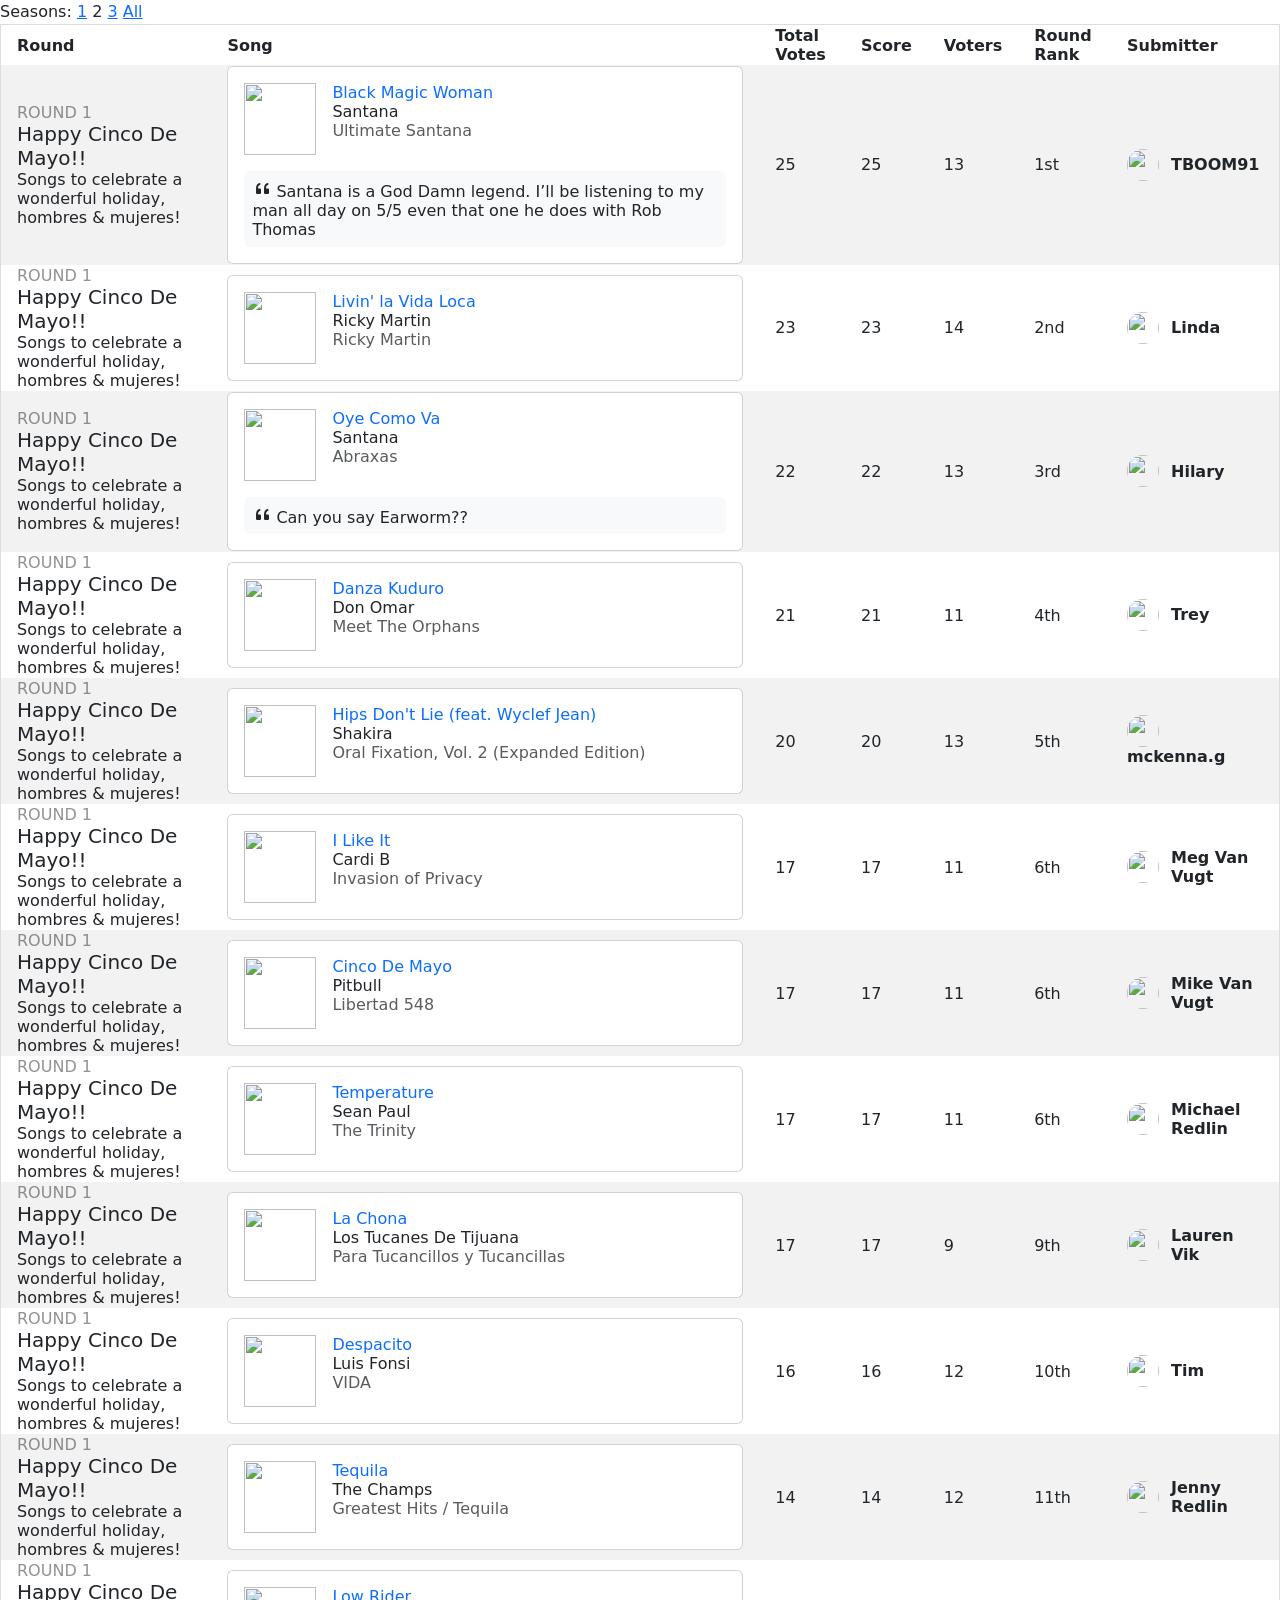
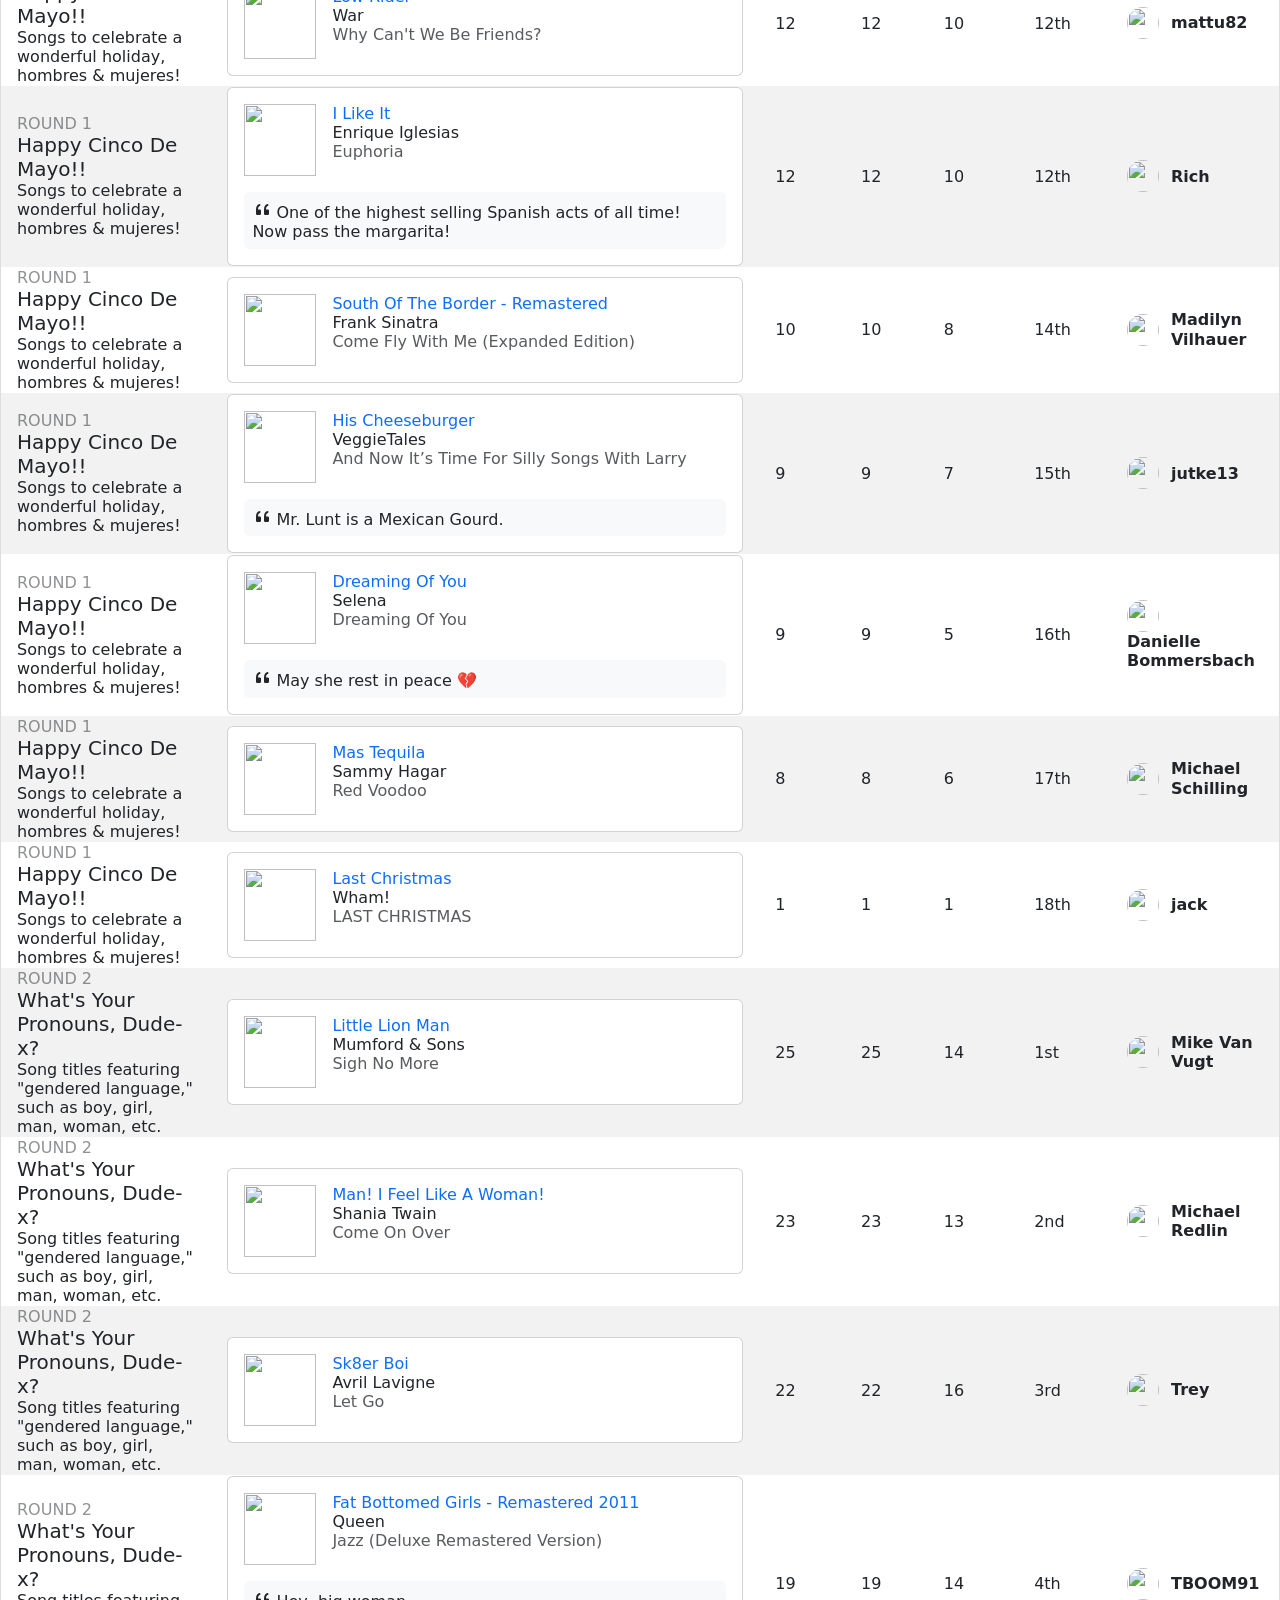
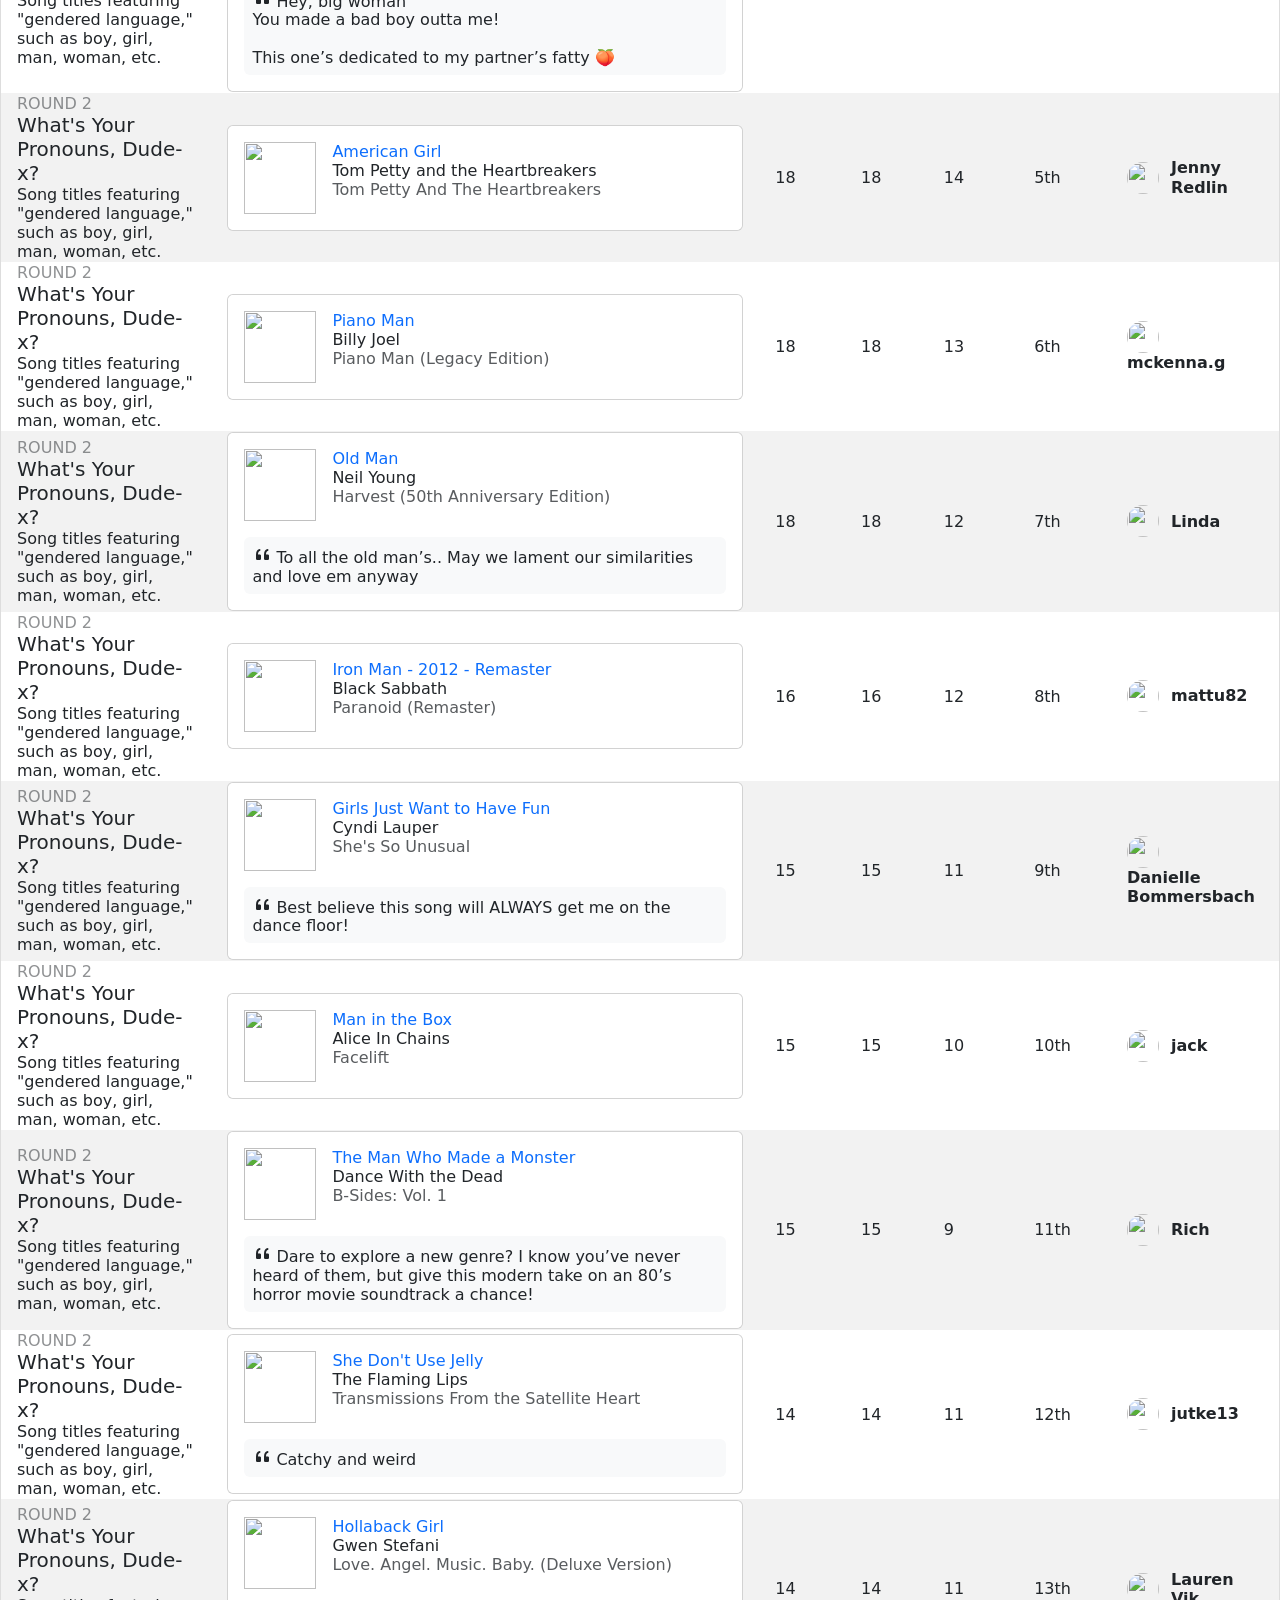
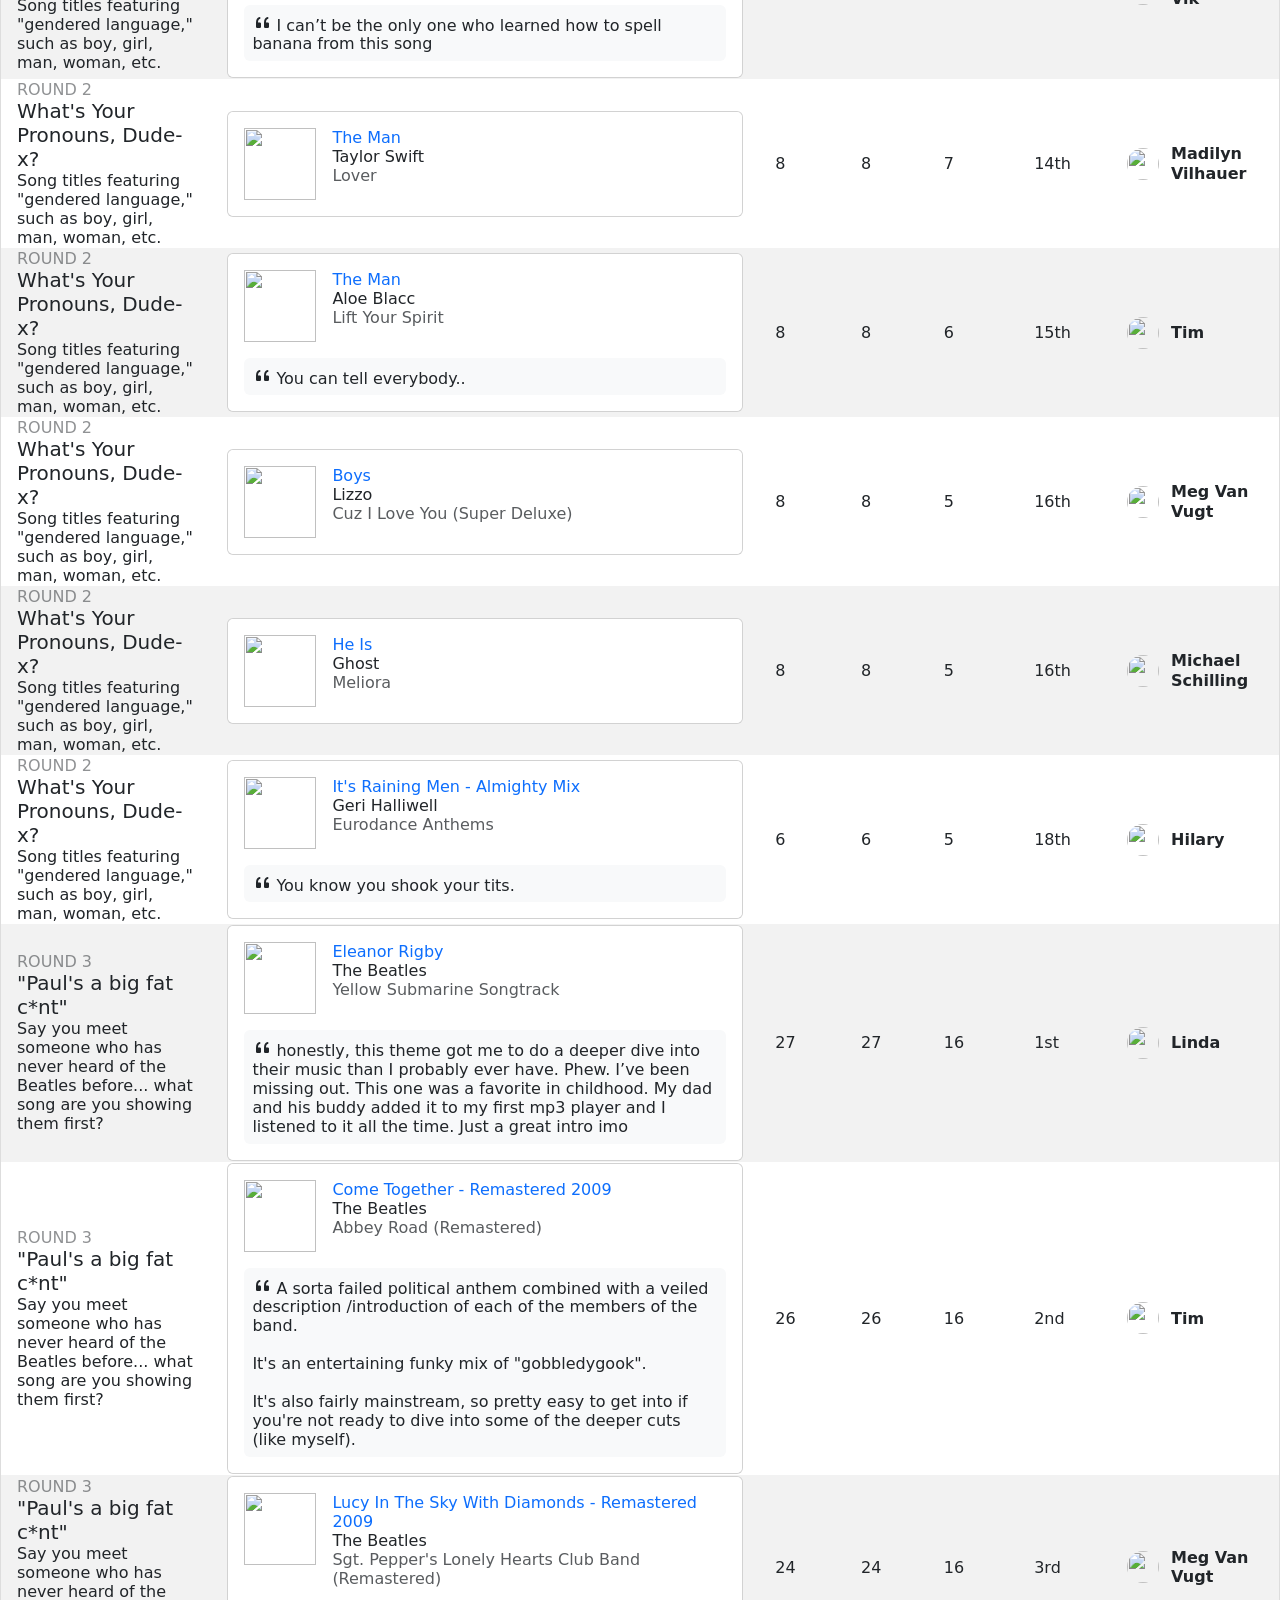
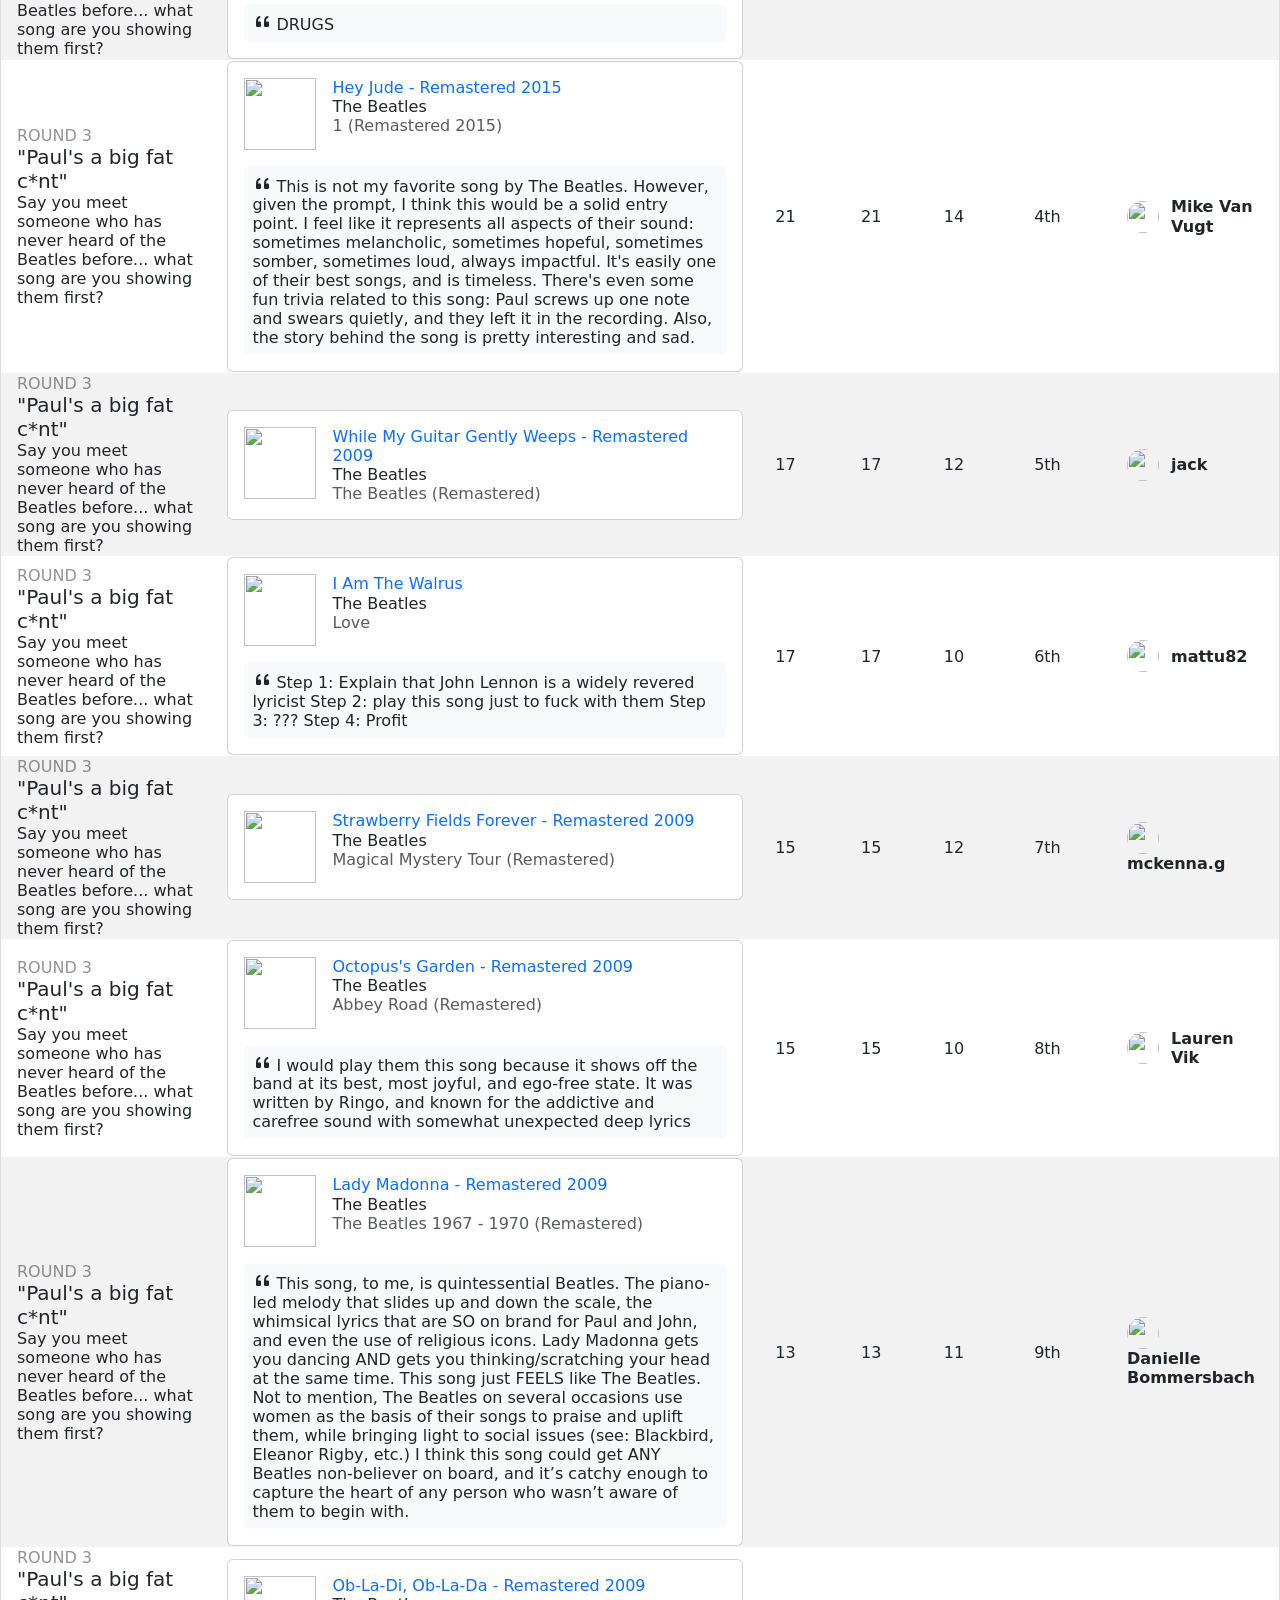
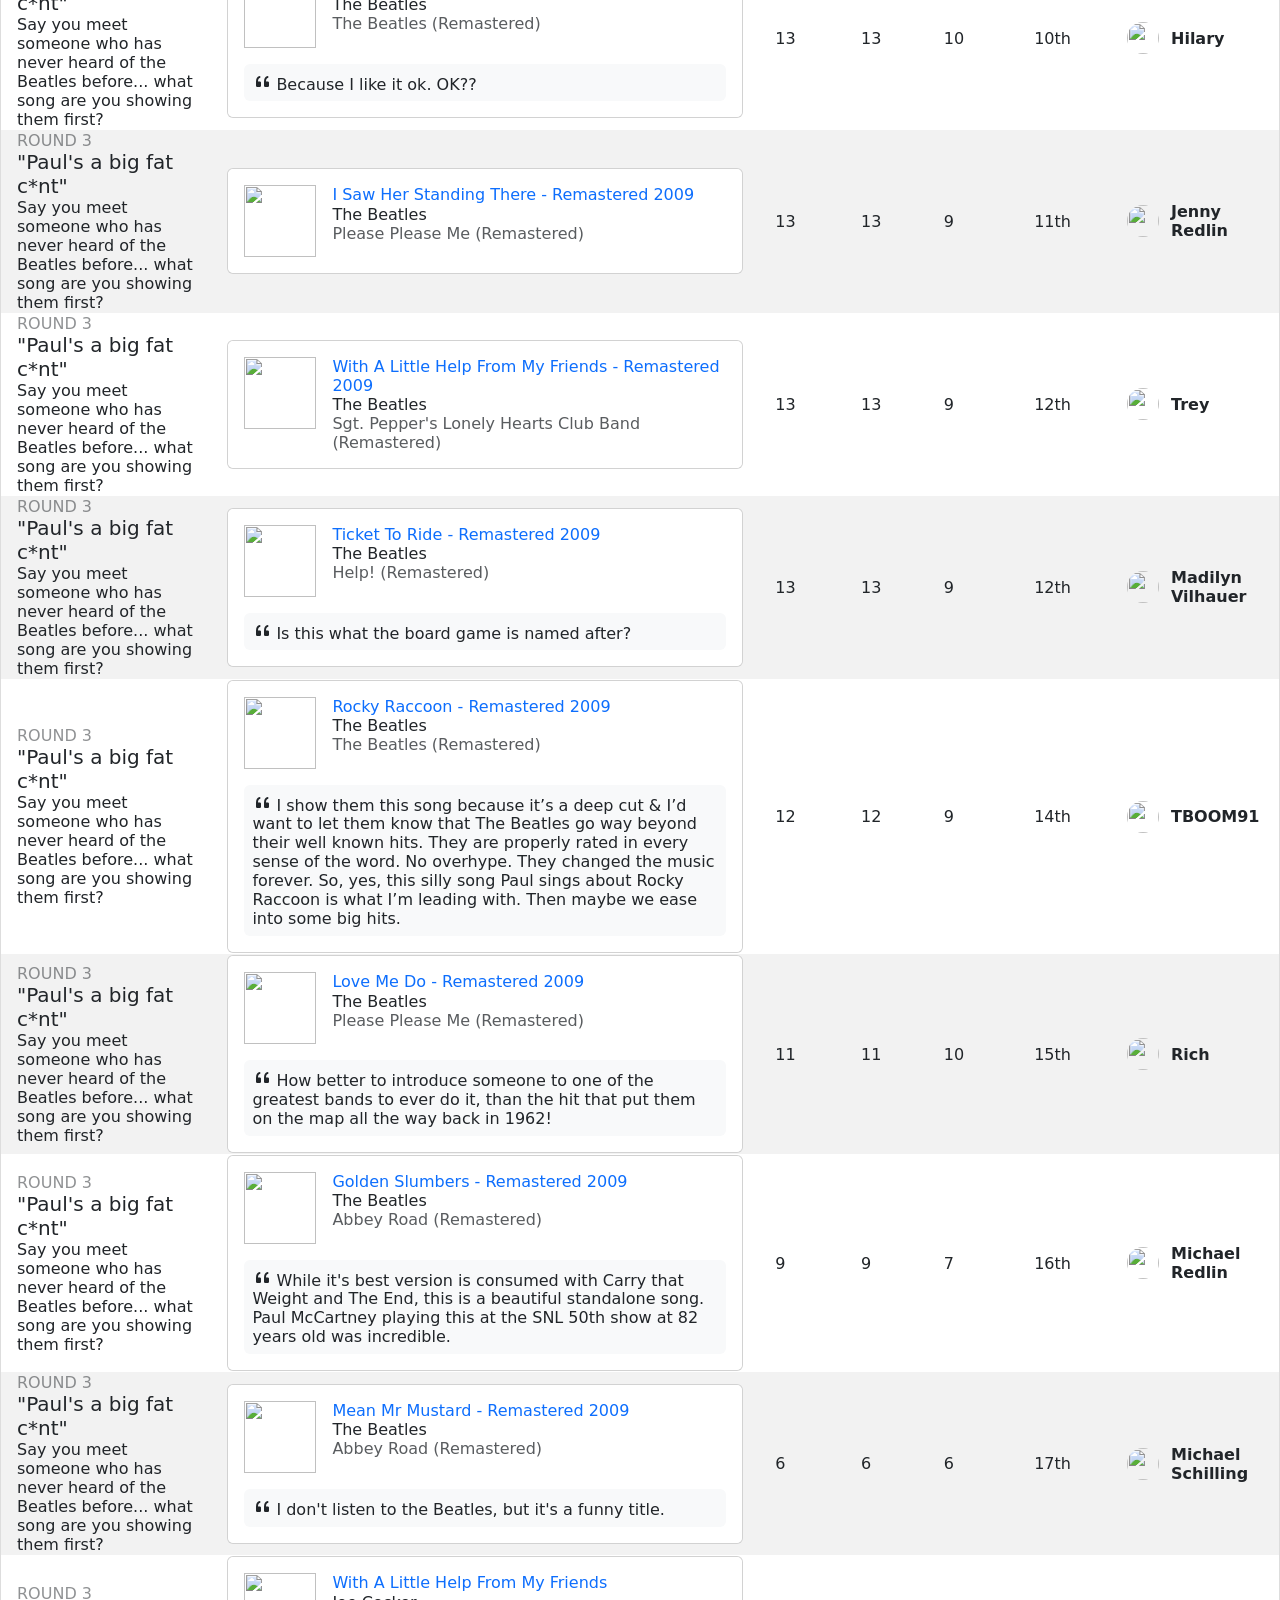
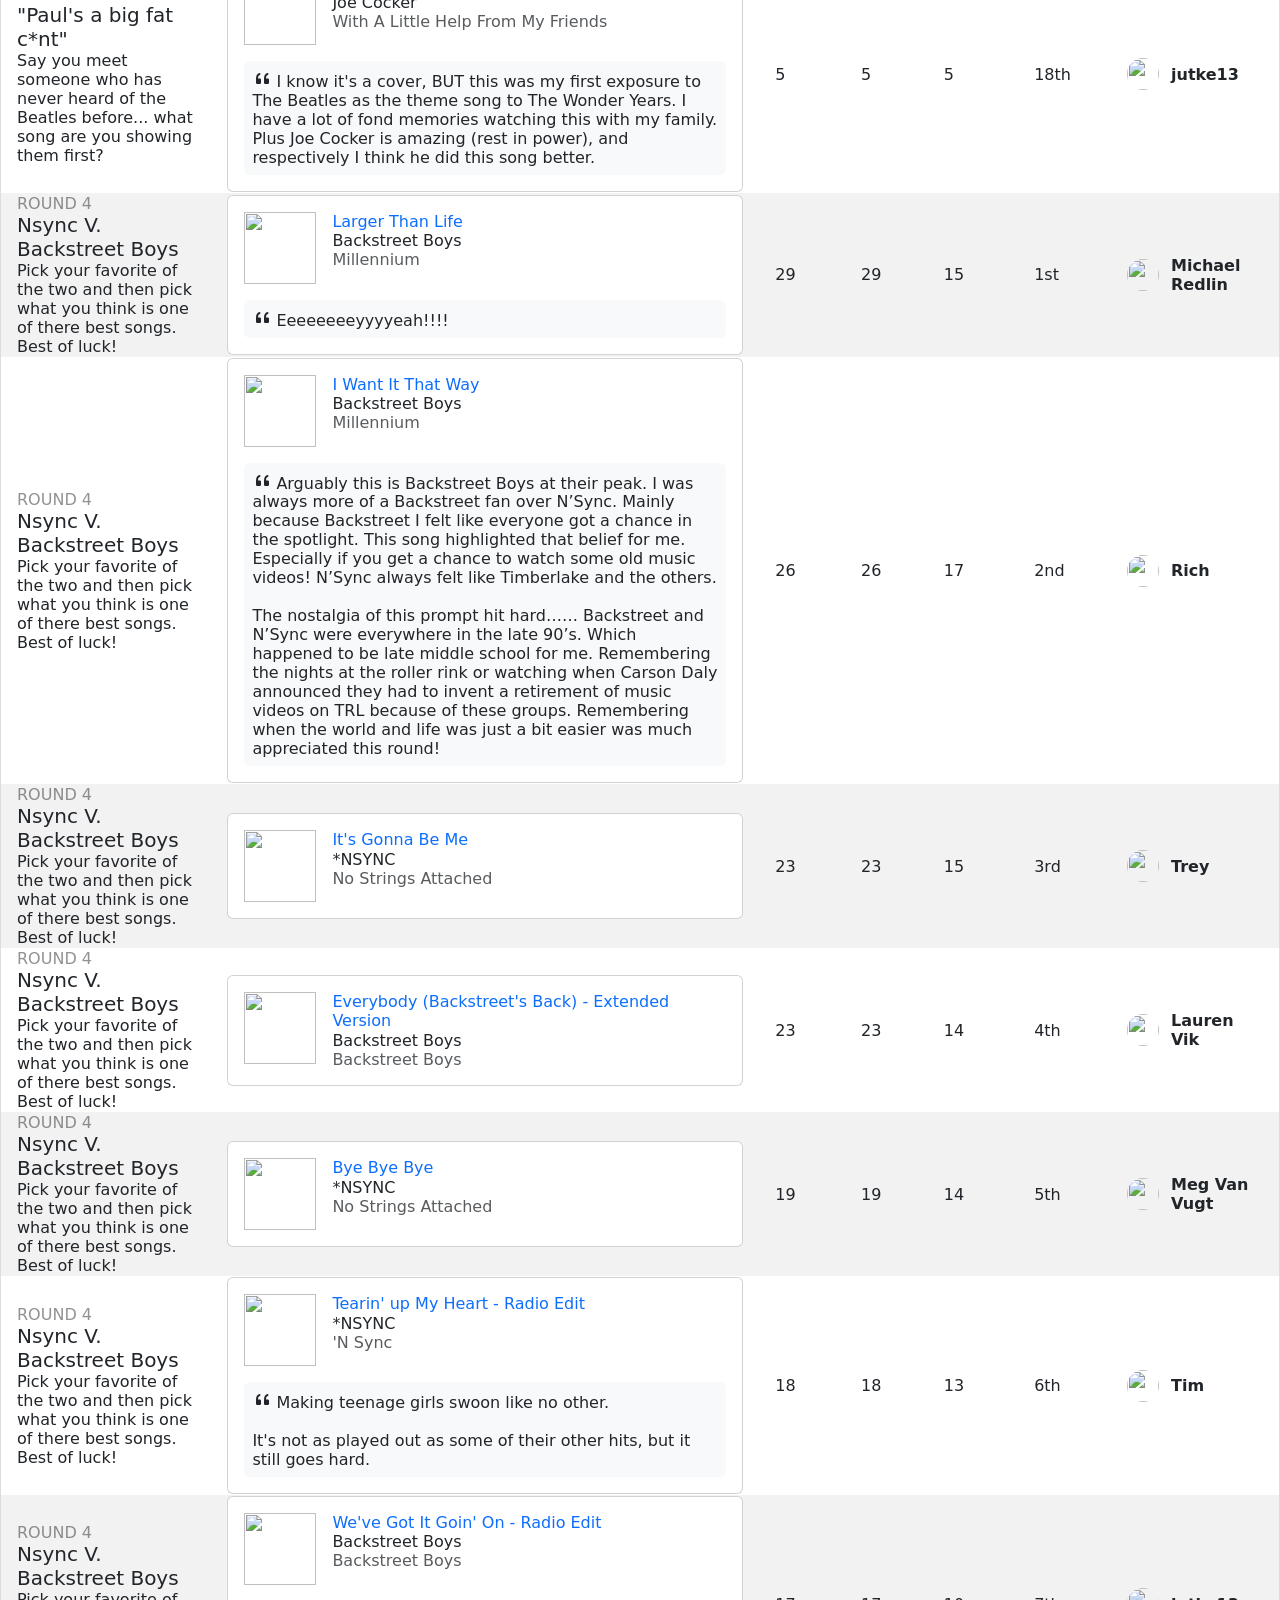
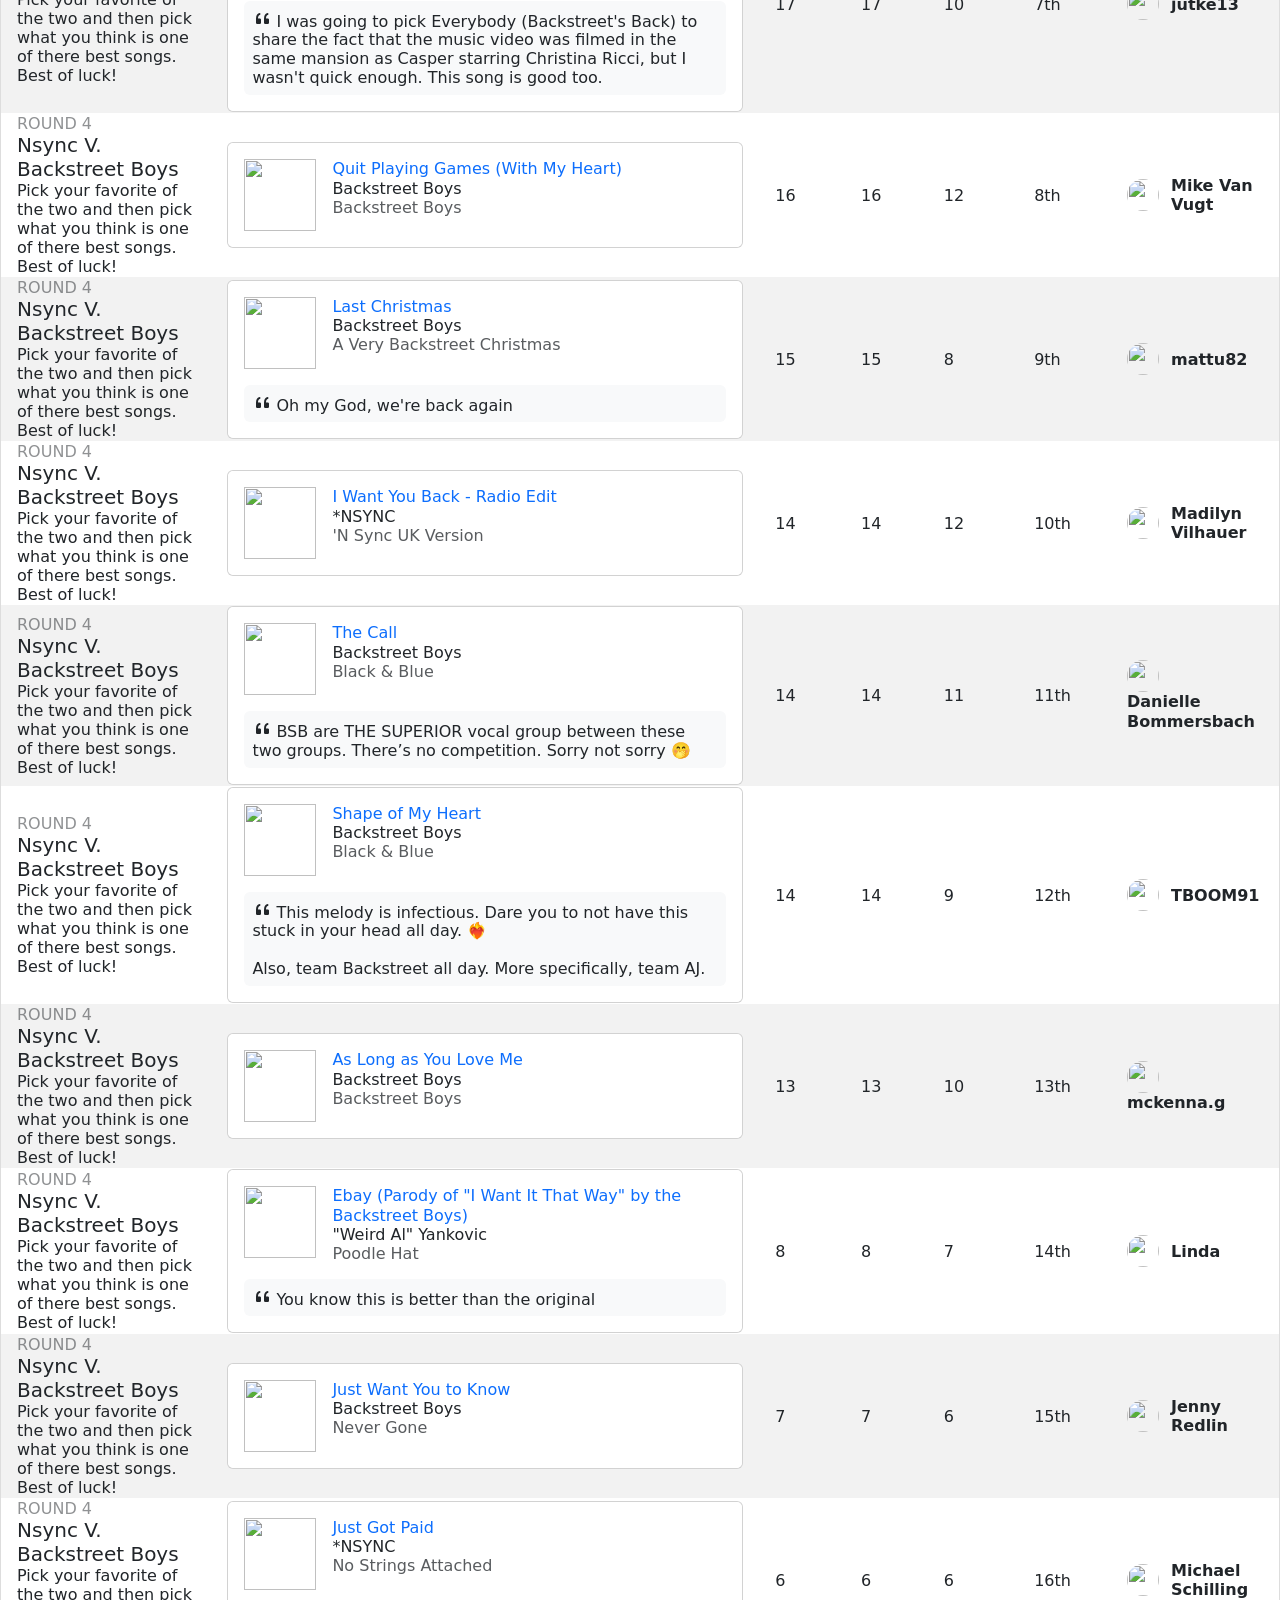
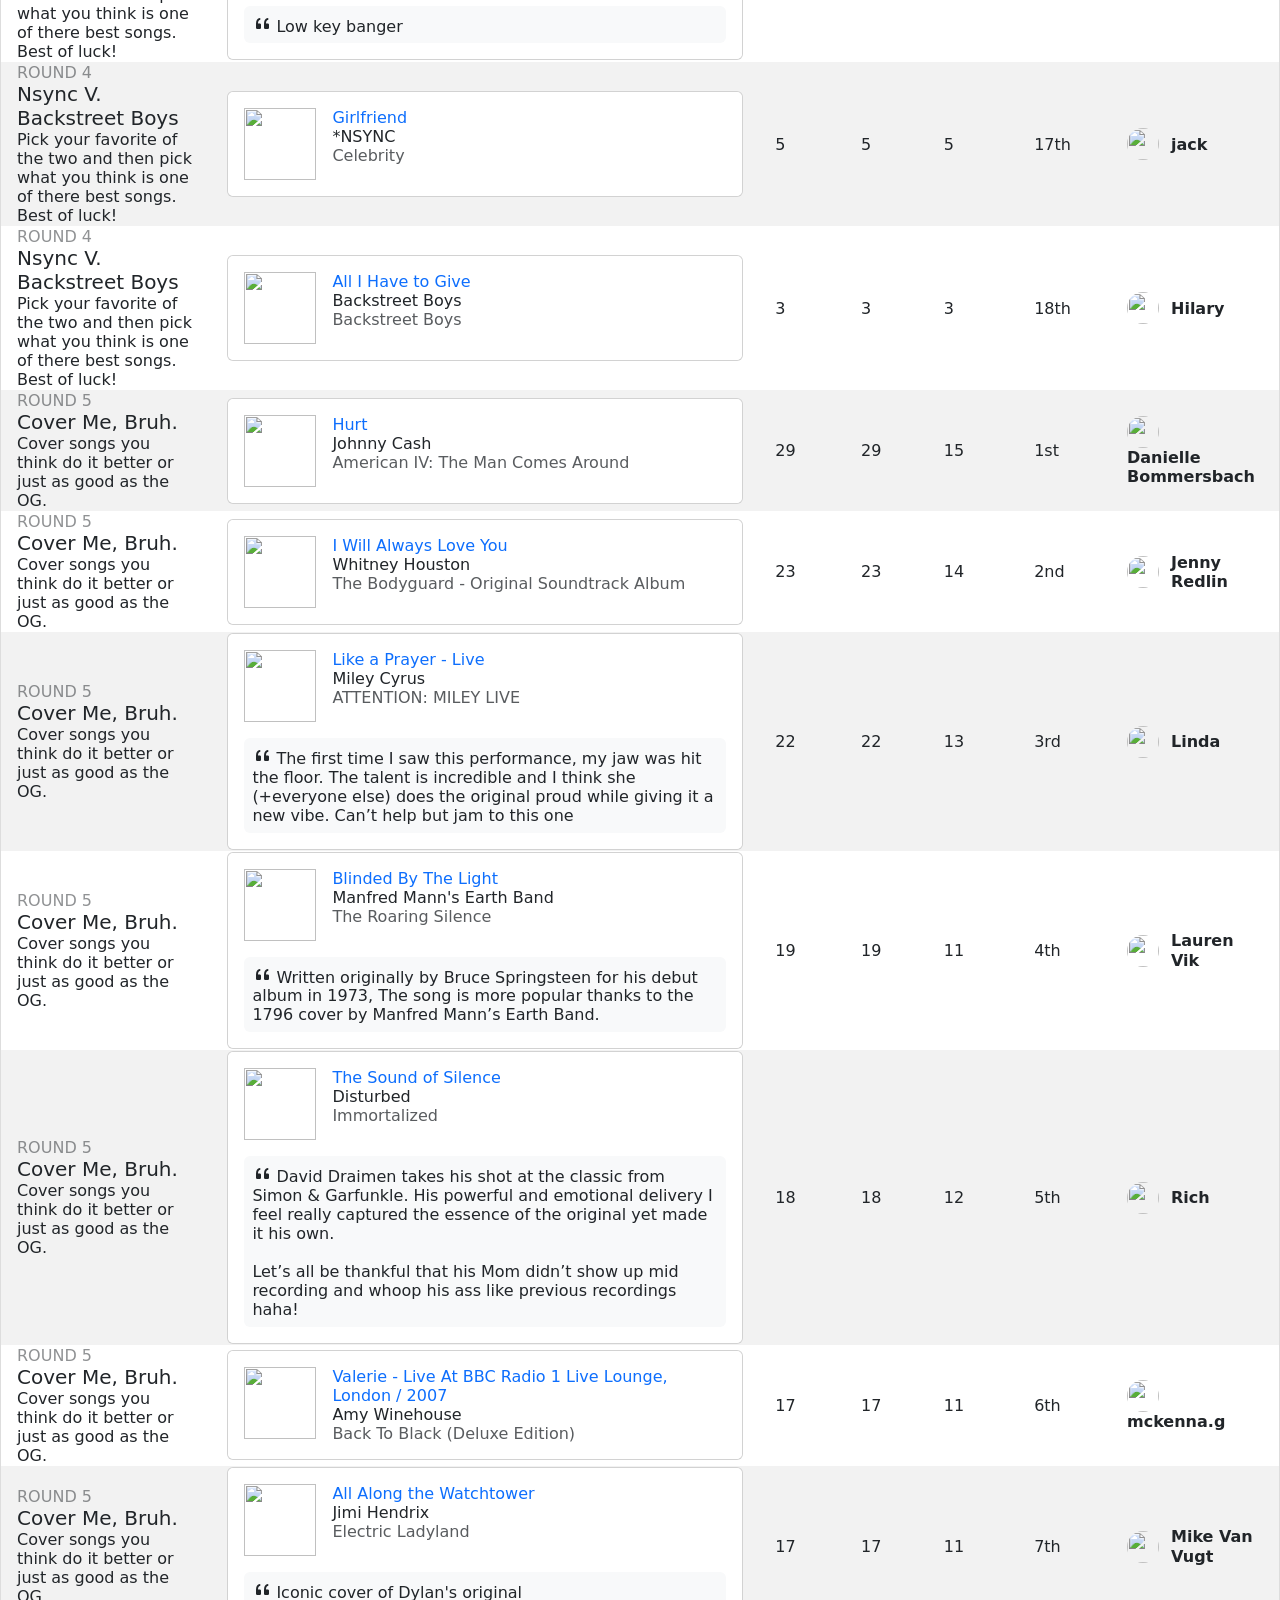
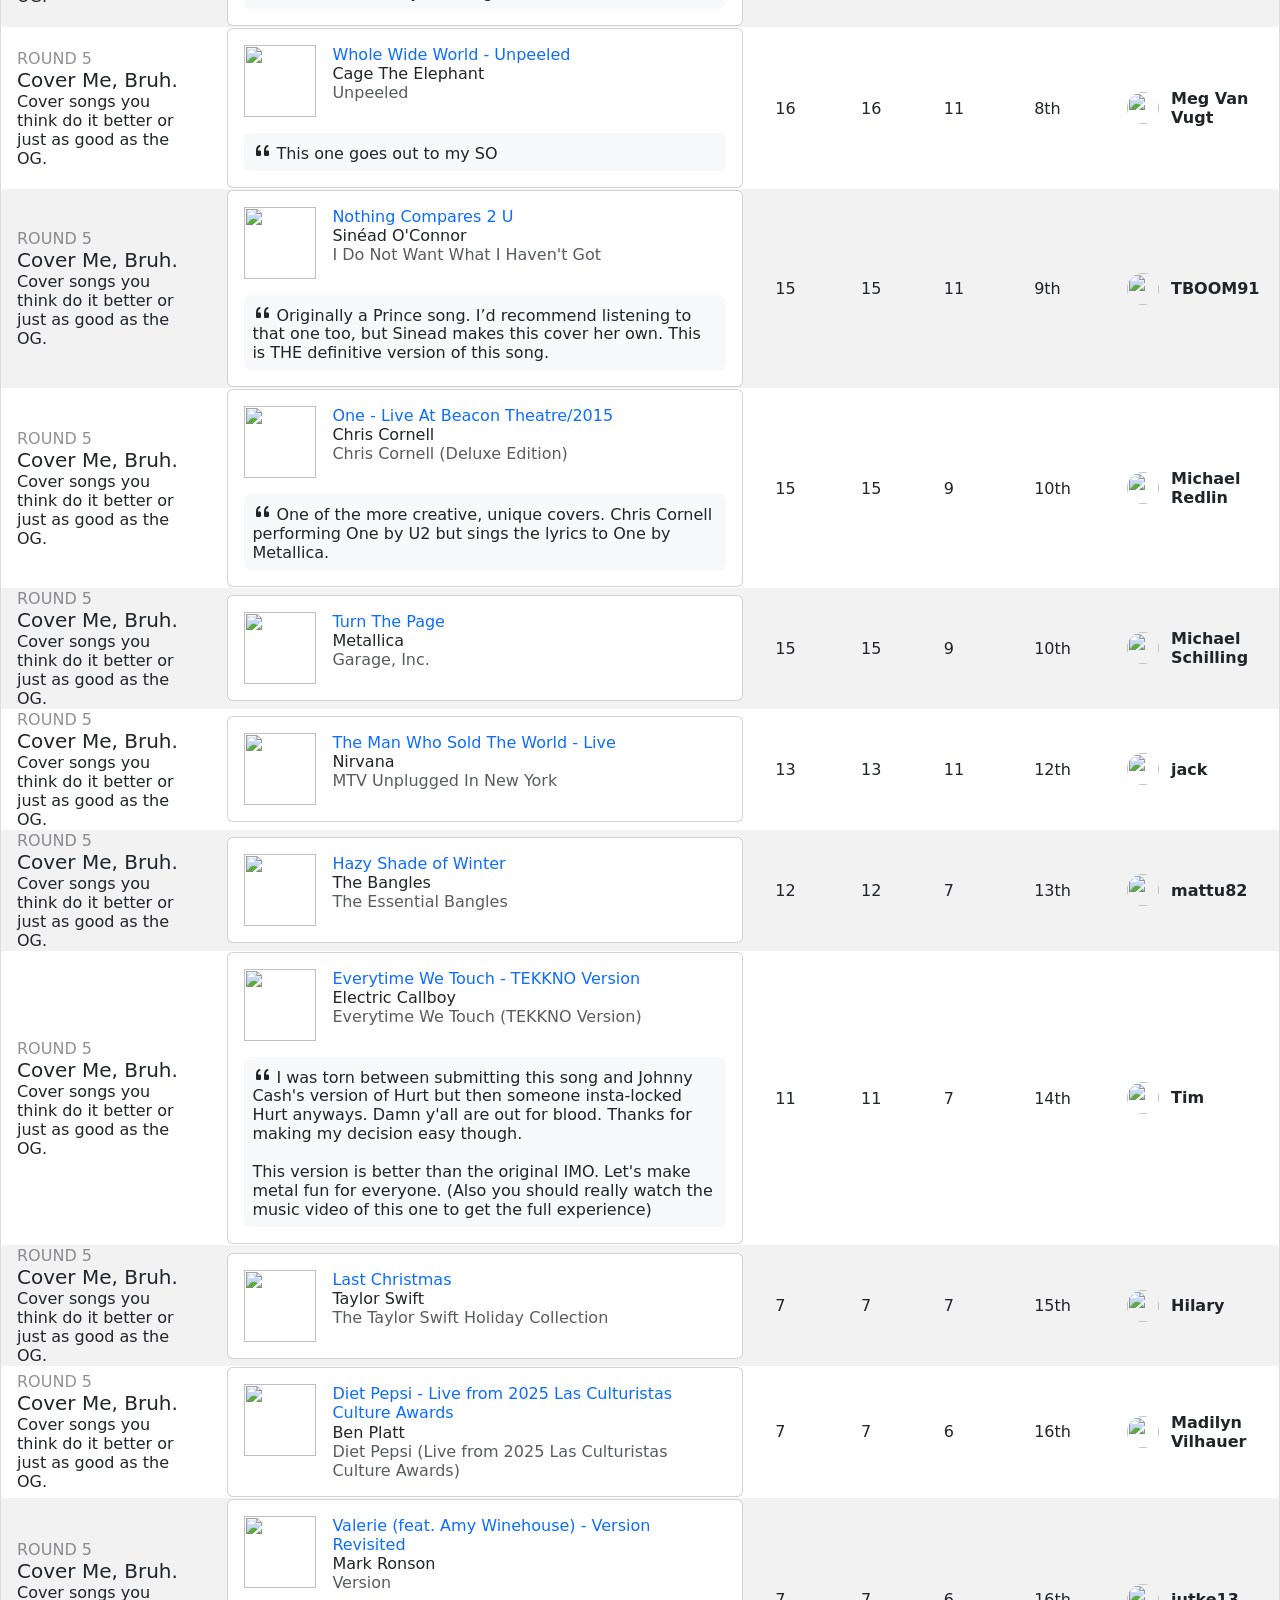
==== commit 3cc7e226: "Add files via upload" ====
--- a/MLS2.html
+++ b/MLS2.html
@@ -413,7 +413,7 @@
 </tr>
 <tr>
 <td data-sortvalue="03"><div class="card-body fs-p8em"><span class="card-text text-body-tertiary">ROUND 3</span><h5 class="card-title">"Paul's a big fat c*nt"</h5><p class="card-text">Say you meet someone who has never heard of the Beatles before... what song are you showing them first?</p></div></td>
-<td data-sortvalue="Hey Jude - Remastered 2015"><div class="card fs-p8em"><div class="card-body sticky-top bg-body rounded"><div class="row gx-3 align-items-start"><div class="col-auto"><img src="https://i.scdn.co/image/ab67616d00001e02582d56ce20fe0146ffa0e5cf" height="72"></div><div class="col"><h6 class="card-title m-0"><a href="https://open.spotify.com/track/0aym2LBJBk9DAYuHHutrIl" class="text-purple text-decoration-none">Hey Jude - Remastered 2015</a></h6><p class="card-text m-0">The Beatles</p><p class="card-text m-0 text-body-secondary">1 (Remastered)</p></div></div></div>
+<td data-sortvalue="Hey Jude - Remastered 2015"><div class="card fs-p8em"><div class="card-body sticky-top bg-body rounded"><div class="row gx-3 align-items-start"><div class="col-auto"><img src="https://i.scdn.co/image/ab67616d00001e02582d56ce20fe0146ffa0e5cf" height="72"></div><div class="col"><h6 class="card-title m-0"><a href="https://open.spotify.com/track/0aym2LBJBk9DAYuHHutrIl" class="text-purple text-decoration-none">Hey Jude - Remastered 2015</a></h6><p class="card-text m-0">The Beatles</p><p class="card-text m-0 text-body-secondary">1 (Remastered 2015)</p></div></div></div>
 <div class="card-body py-0 bg-body rounded"><p class="bg-body-tertiary border-1 rounded p-2"><i class="bi bi-quote flex-shrink-0 me-1 fs-5"></i><span class="text-break ws-pre-wrap">This is not my favorite song by The Beatles. However, given the prompt, I think this would be a solid entry point. I feel like it represents all aspects of their sound: sometimes melancholic, sometimes hopeful, sometimes somber, sometimes loud, always impactful. It's easily one of their best songs, and is timeless. There's even some fun trivia related to this song: Paul screws up one note and swears quietly, and they left it in the recording. Also, the story behind the song is pretty interesting and sad.</span></p></div>
 </div></td>
 <td data-sortvalue="121">21</td>
@@ -1944,7 +1944,7 @@
 </tr>
 <tr>
 <td data-sortvalue="11"><div class="card-body fs-p8em"><span class="card-text text-body-tertiary">ROUND 11</span><h5 class="card-title">Free For All II </h5><p class="card-text">Whatever the EFF you want. Best of luck!</p></div></td>
-<td data-sortvalue="BLONDE"><div class="card fs-p8em"><div class="card-body sticky-top bg-body rounded"><div class="row gx-3 align-items-start"><div class="col-auto"><img src="https://i.scdn.co/image/ab67616d00001e02834a89bb046965d14ebf86c3" height="72"></div><div class="col"><h6 class="card-title m-0"><a href="https://open.spotify.com/track/10q3s2DA7kgUFX3Db6TyS1" class="text-purple text-decoration-none">BLONDE</a></h6><p class="card-text m-0">Raffaella</p><p class="card-text m-0 text-body-secondary">BLONDE</p></div></div></div>
+<td data-sortvalue="BLONDE"><div class="card fs-p8em"><div class="card-body sticky-top bg-body rounded"><div class="row gx-3 align-items-start"><div class="col-auto"><img src="https://i.scdn.co/image/ab67616d00001e0220158ad7da336be7d0d163b8" height="72"></div><div class="col"><h6 class="card-title m-0"><a href="https://open.spotify.com/track/10q3s2DA7kgUFX3Db6TyS1" class="text-purple text-decoration-none">BLONDE</a></h6><p class="card-text m-0">Raffaella</p><p class="card-text m-0 text-body-secondary">BLONDE</p></div></div></div>
 <div class="card-body py-0 bg-body rounded"><p class="bg-body-tertiary border-1 rounded p-2"><i class="bi bi-quote flex-shrink-0 me-1 fs-5"></i><span class="text-break ws-pre-wrap">This song has been stuck in my head when I wake up in the morning. </span></p></div>
 </div></td>
 <td data-sortvalue="117">17</td>
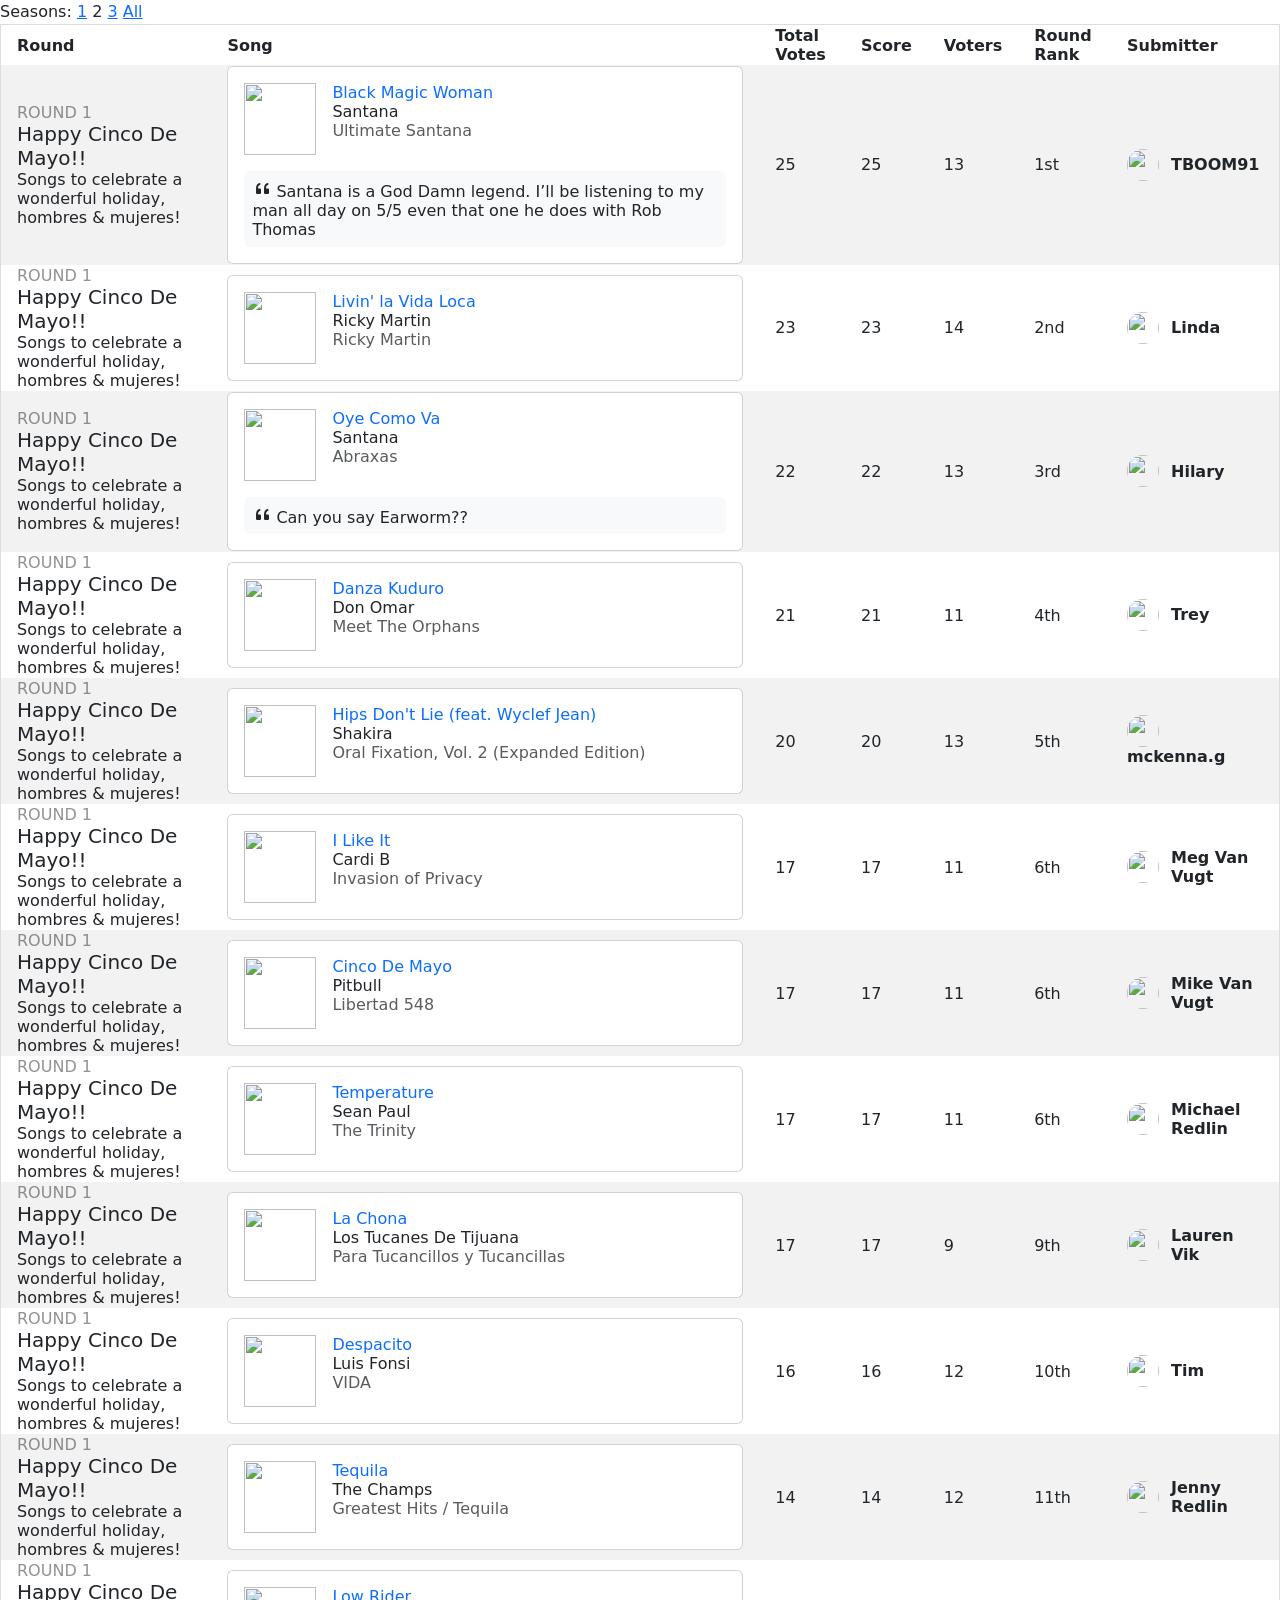
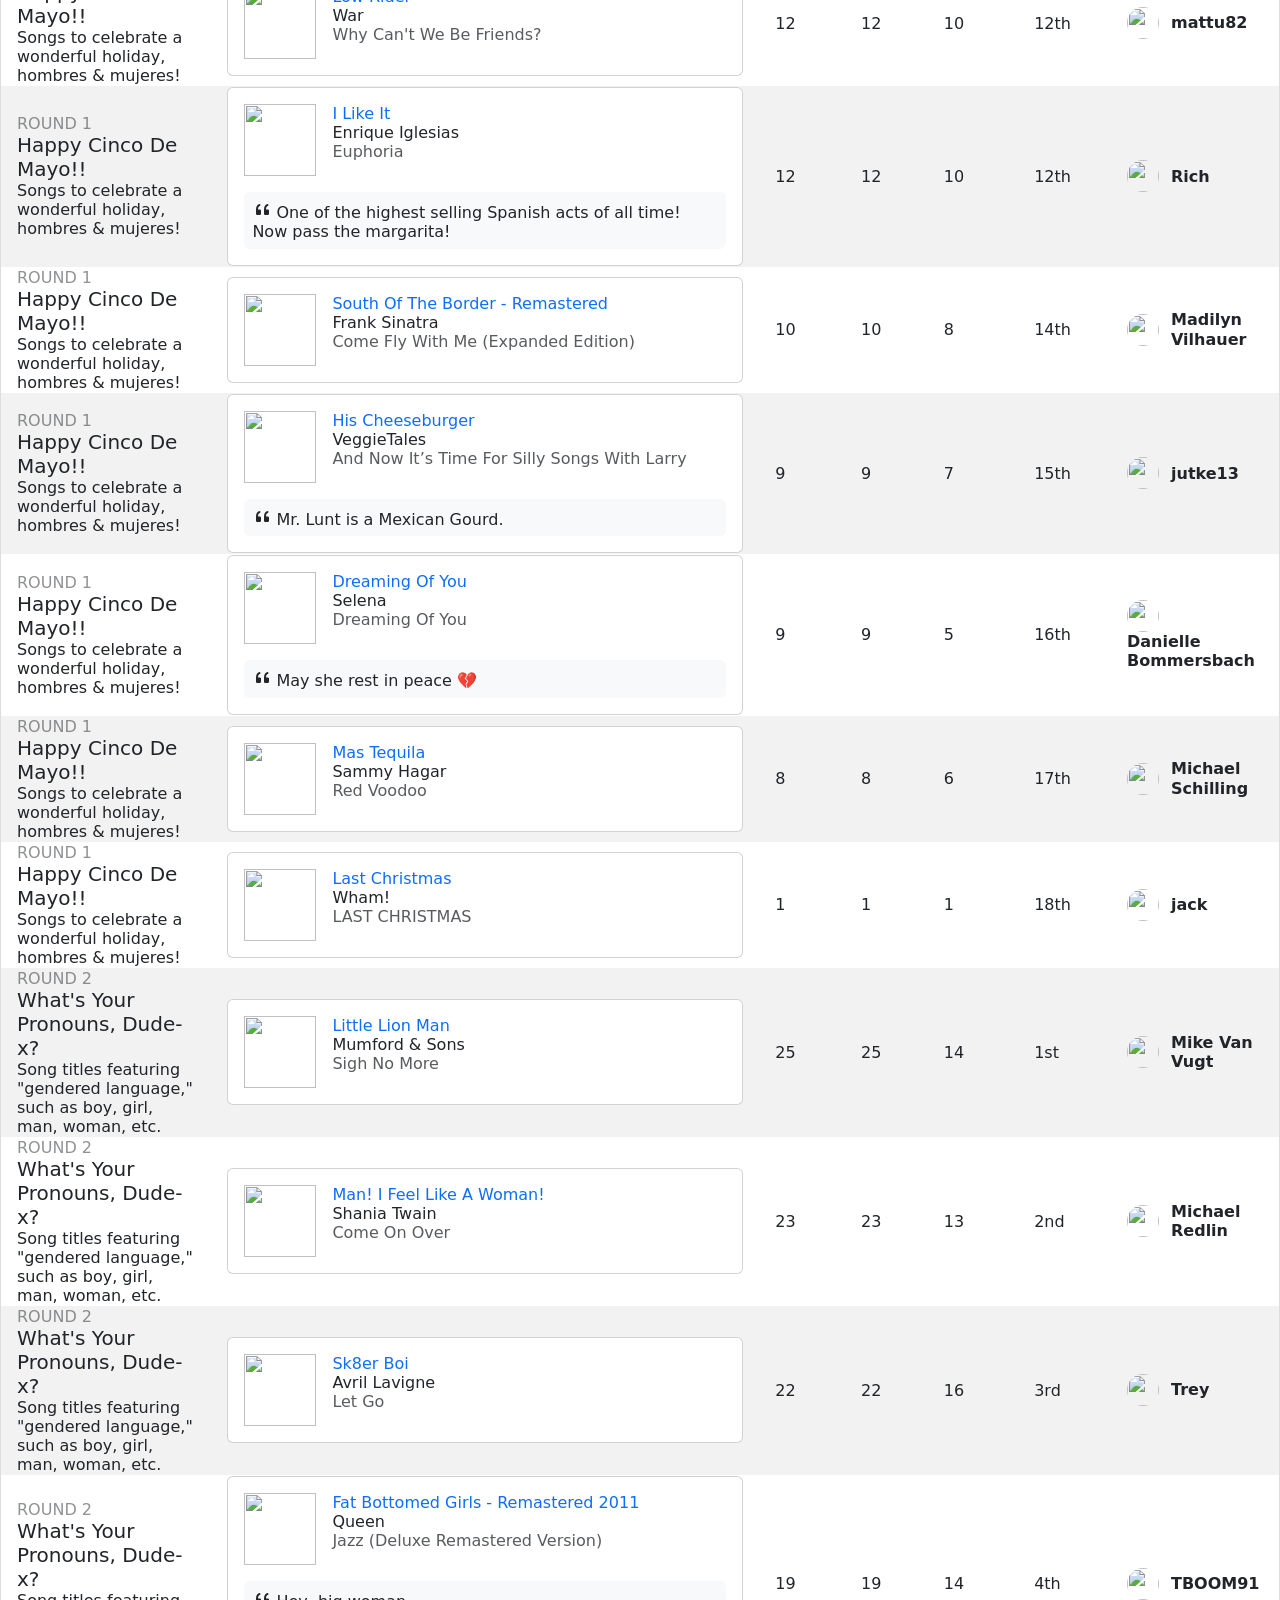
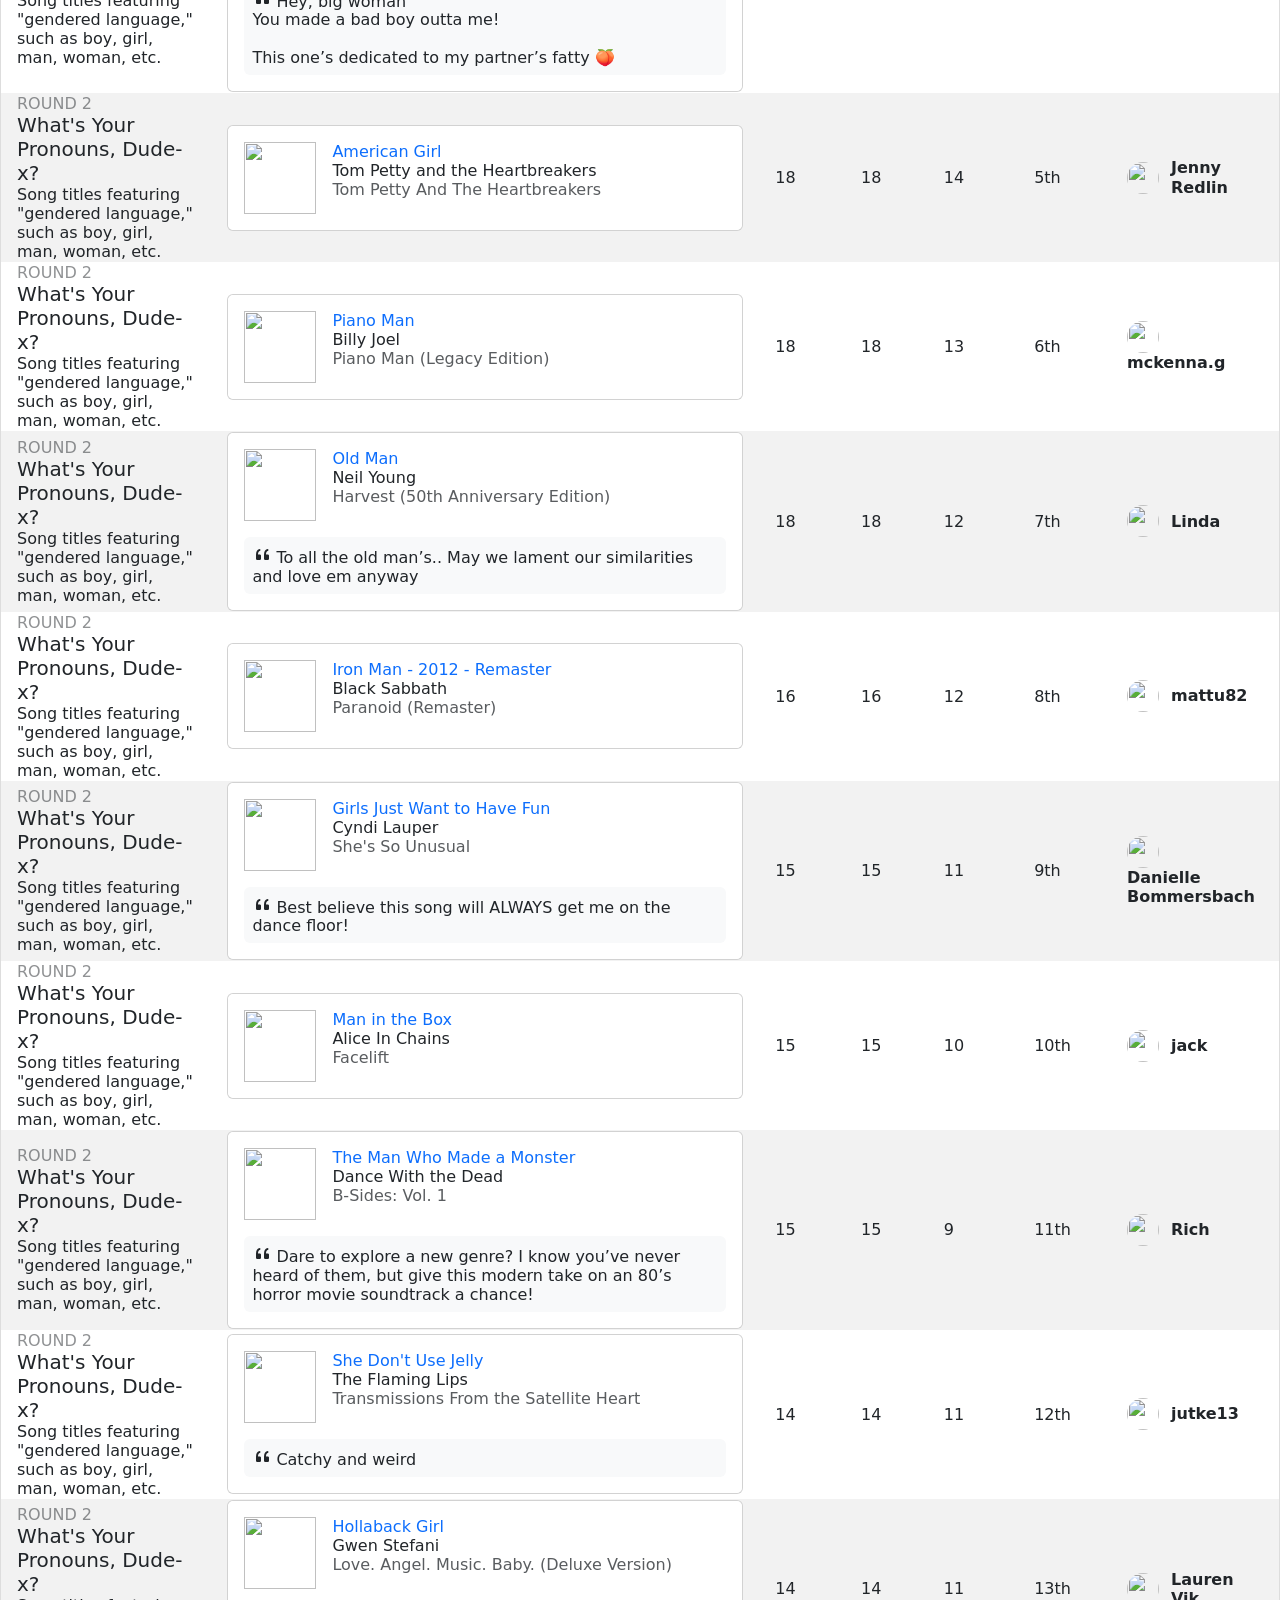
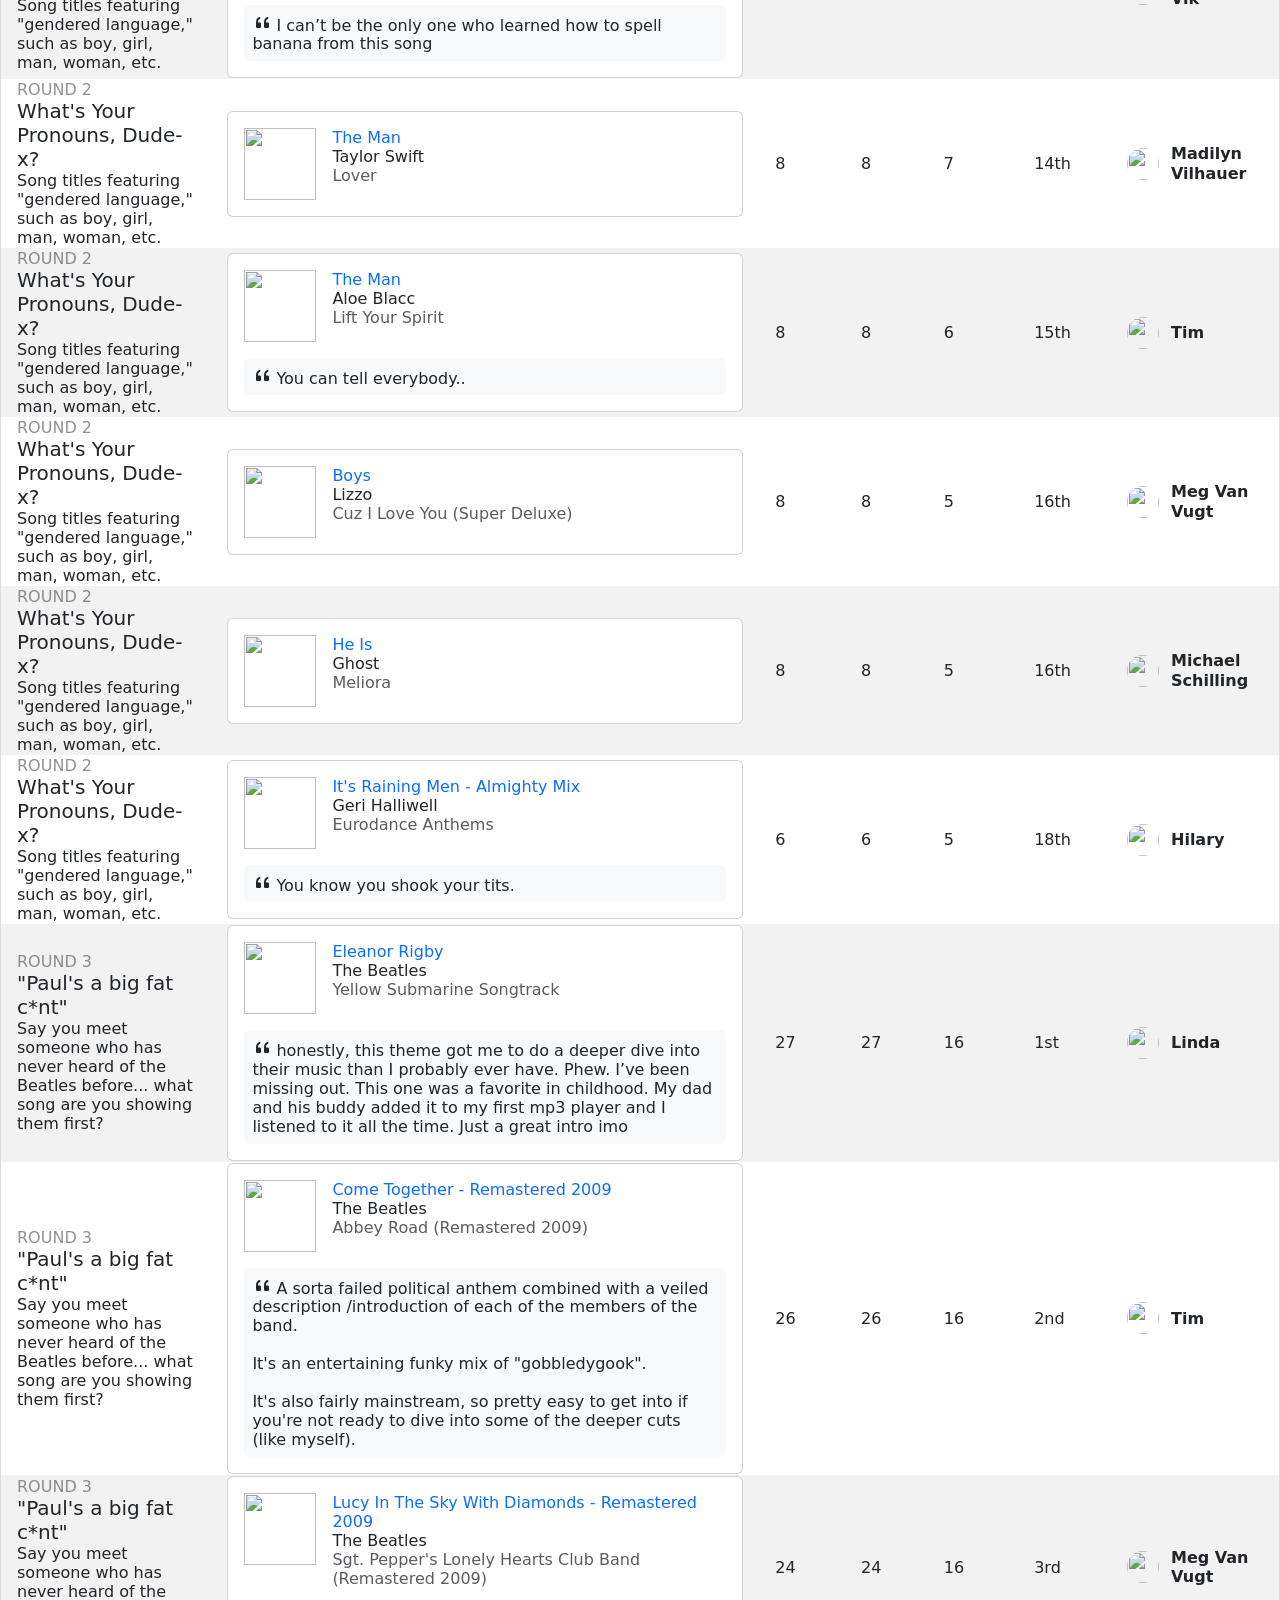
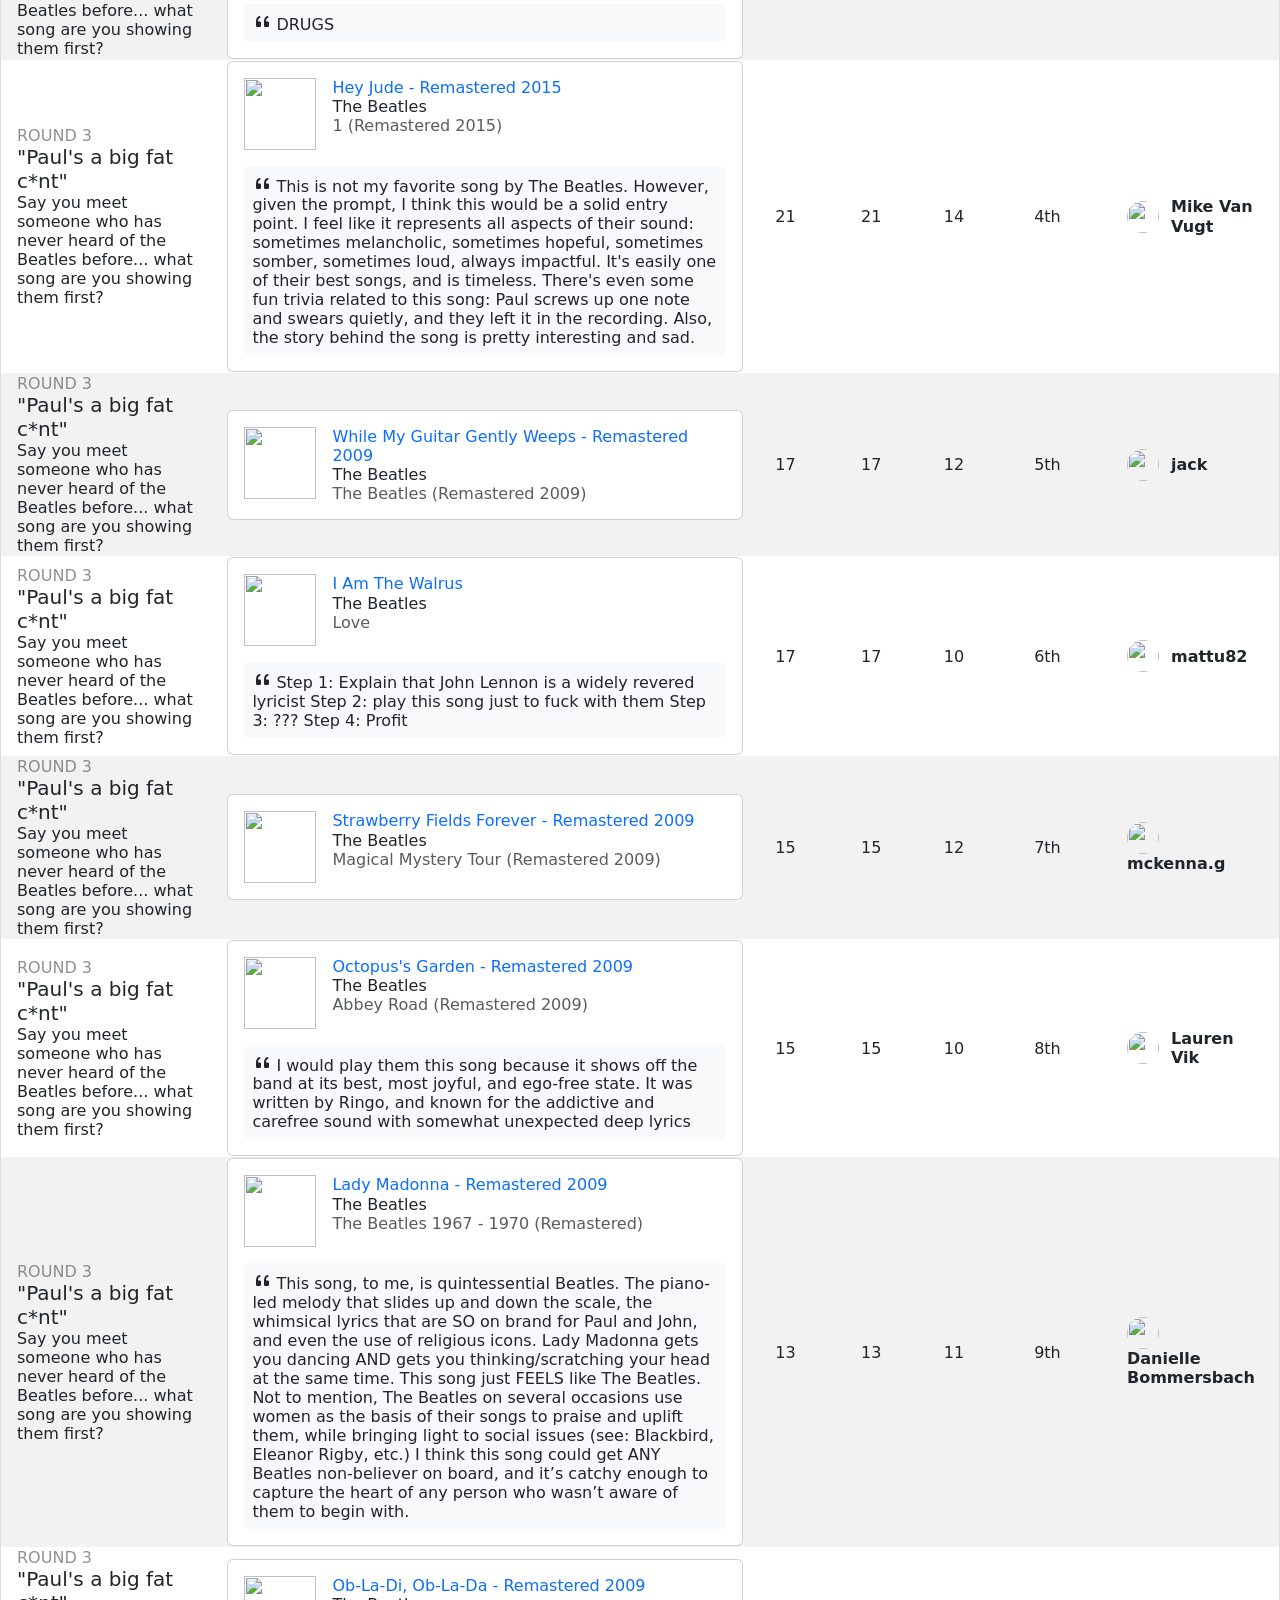
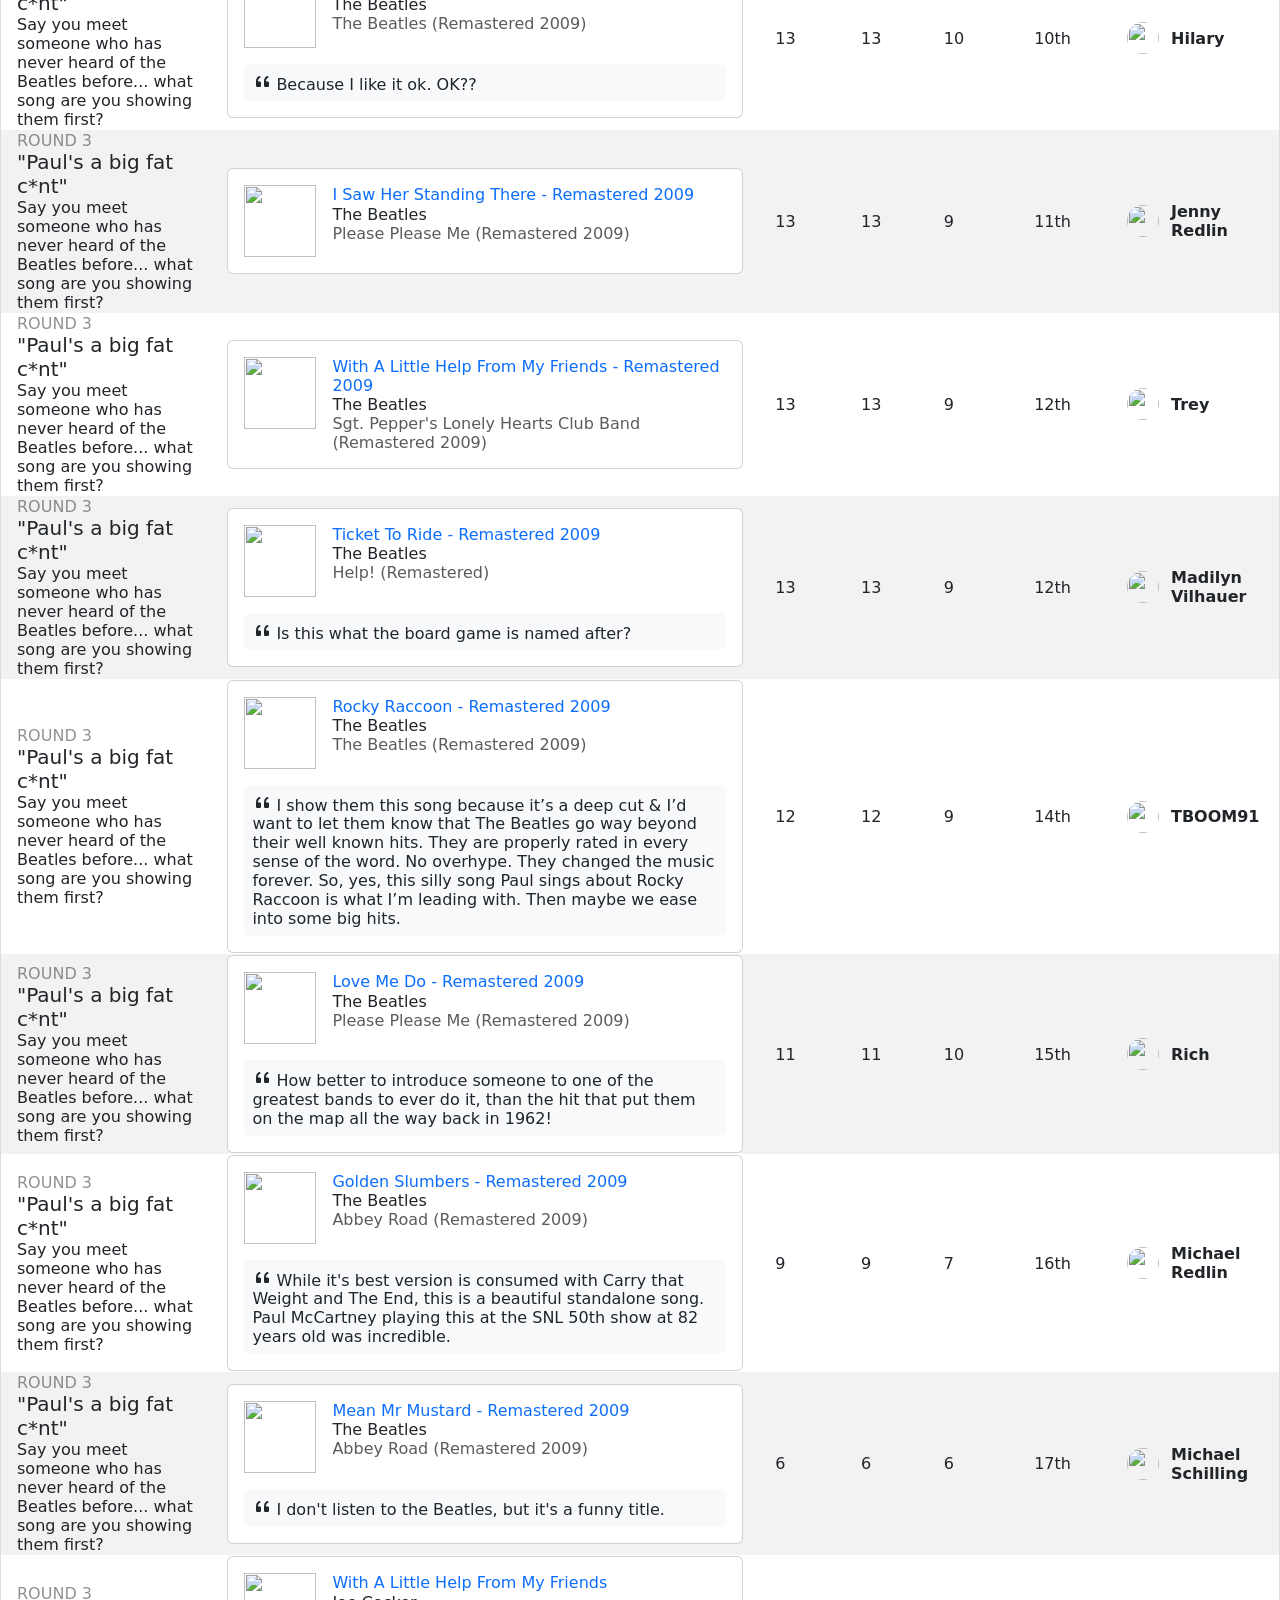
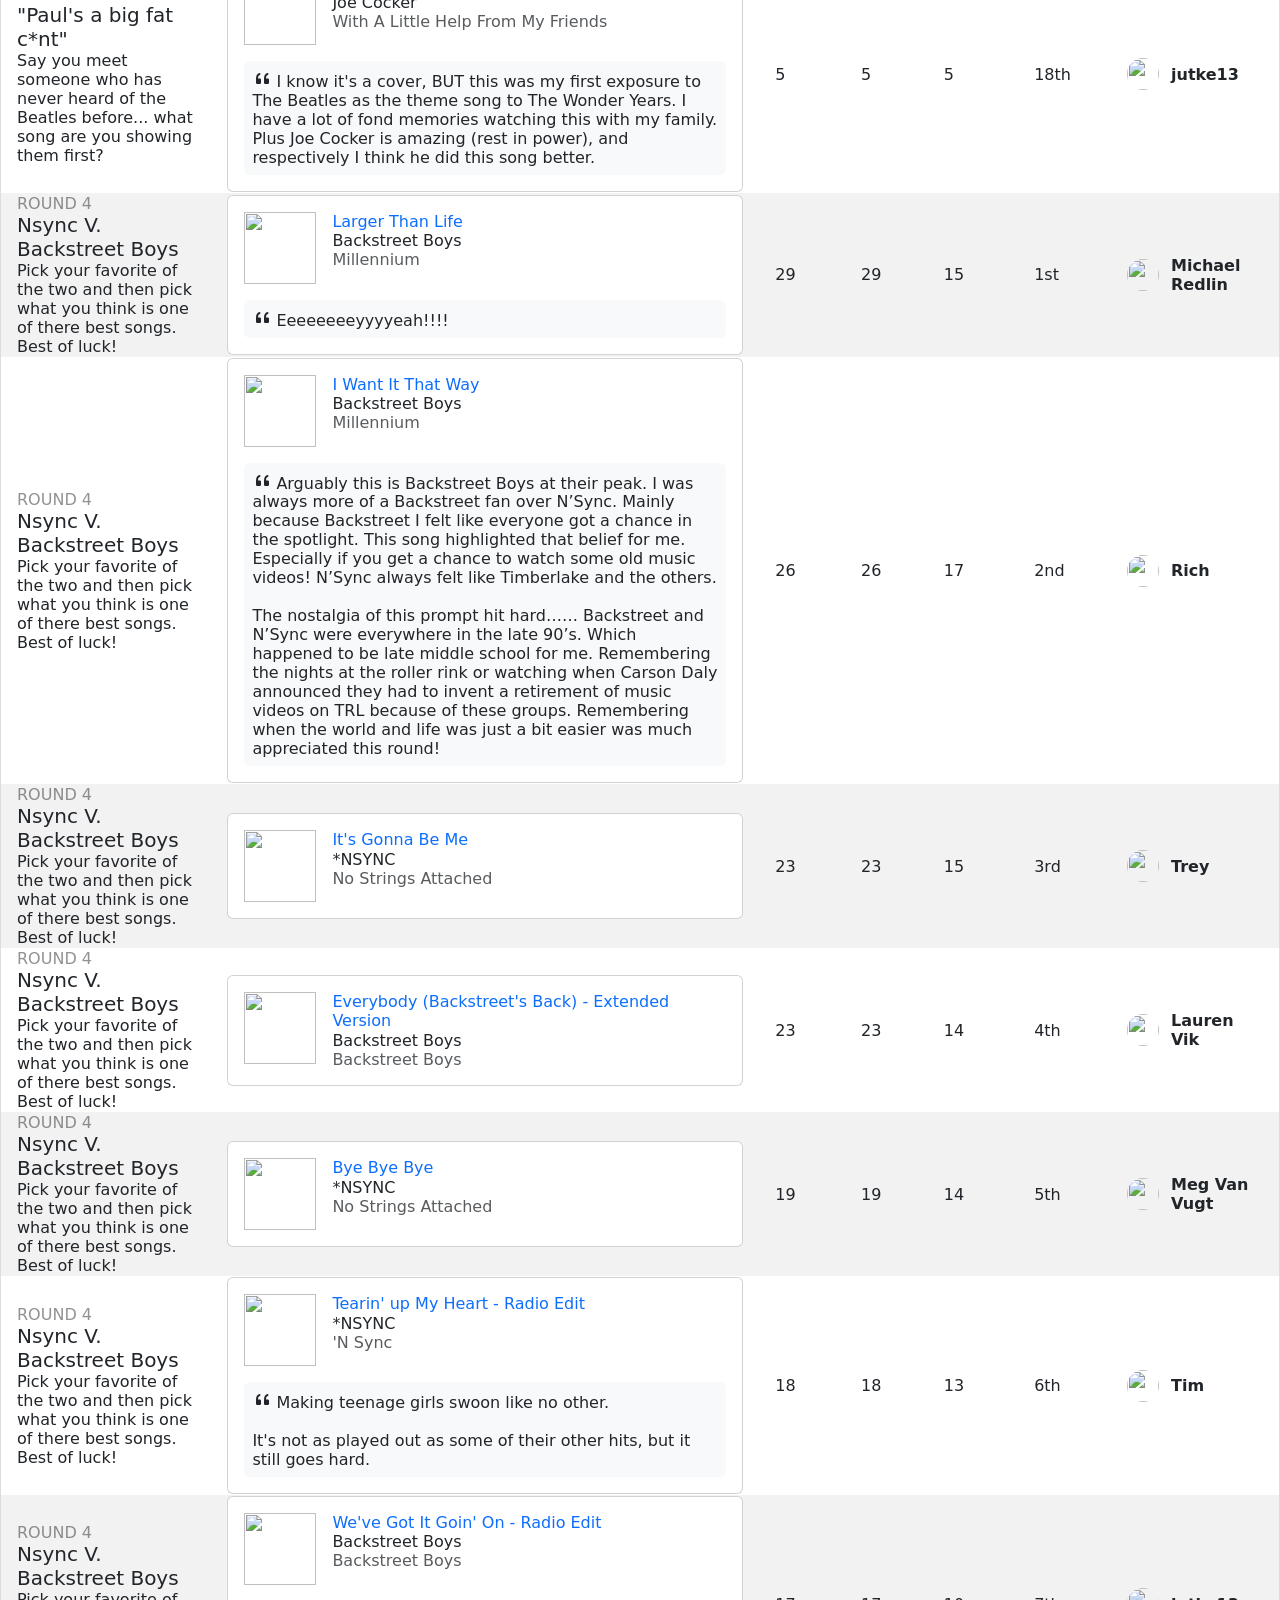
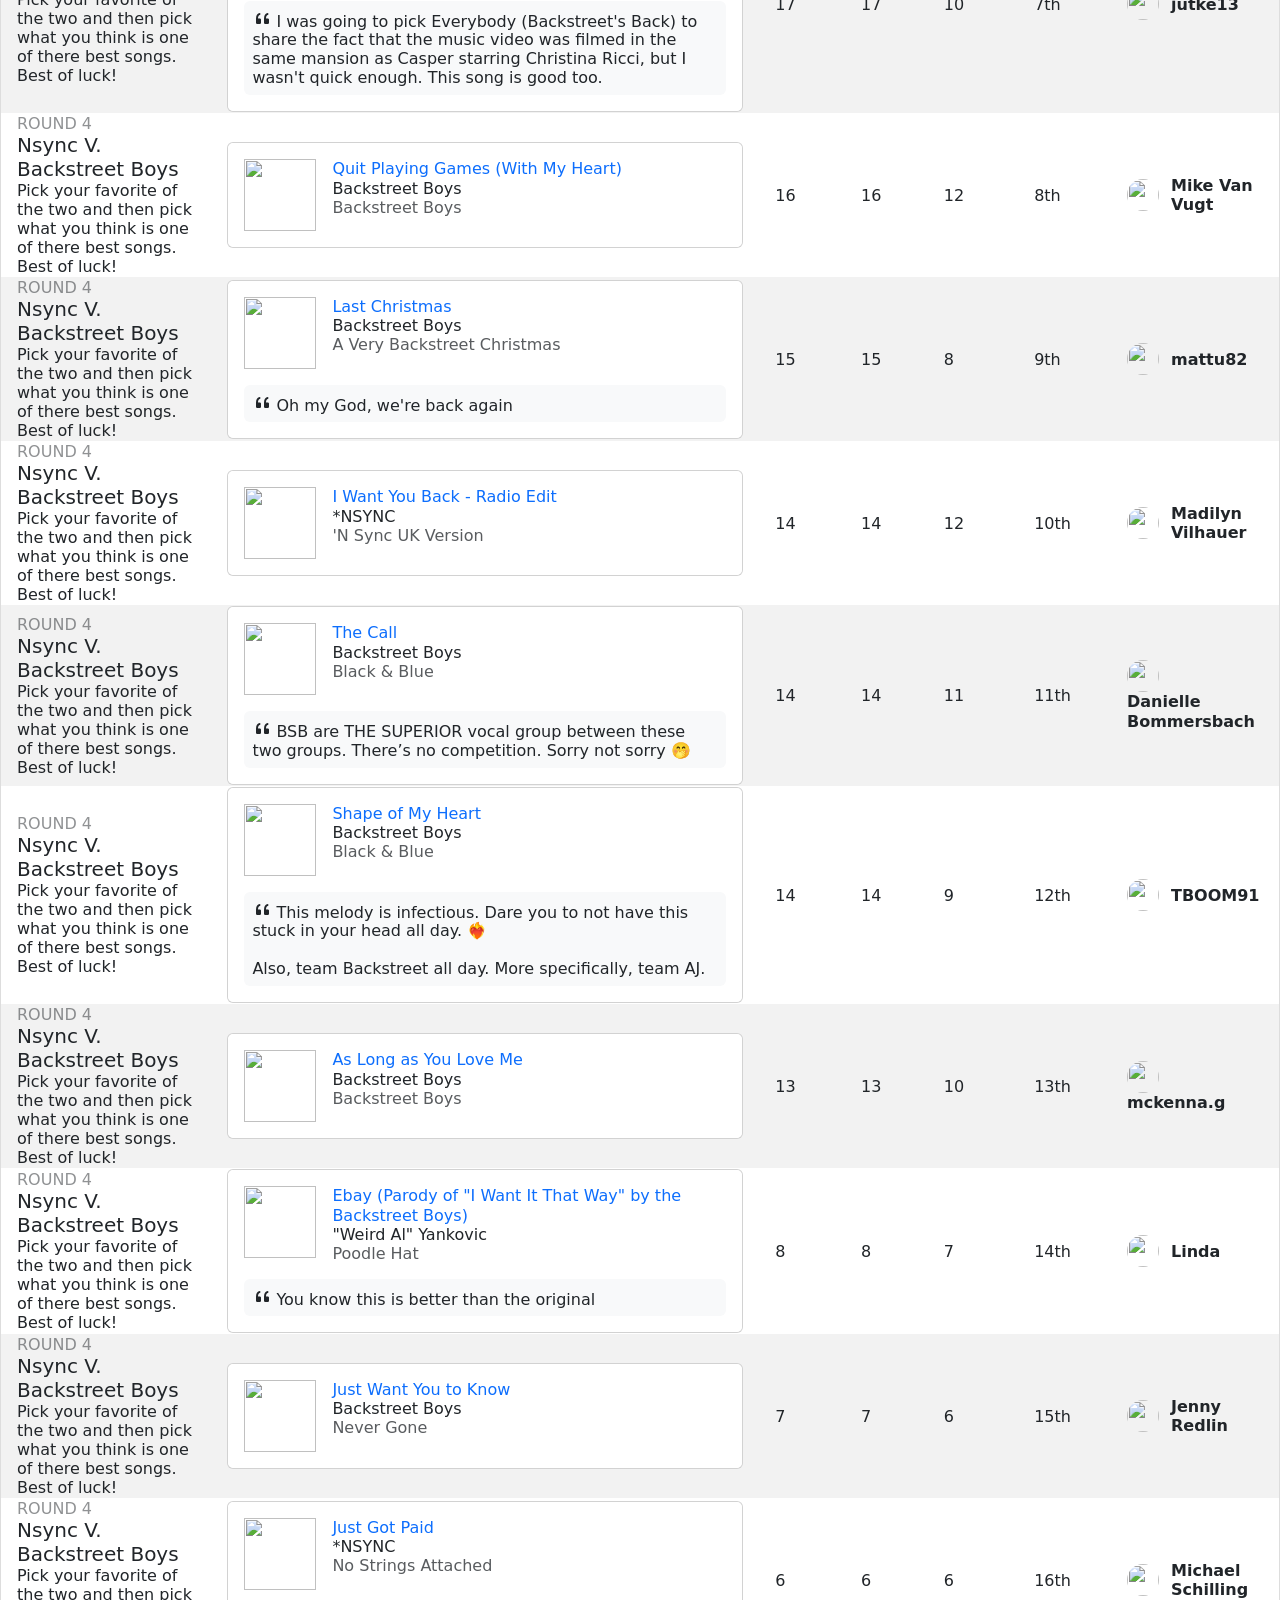
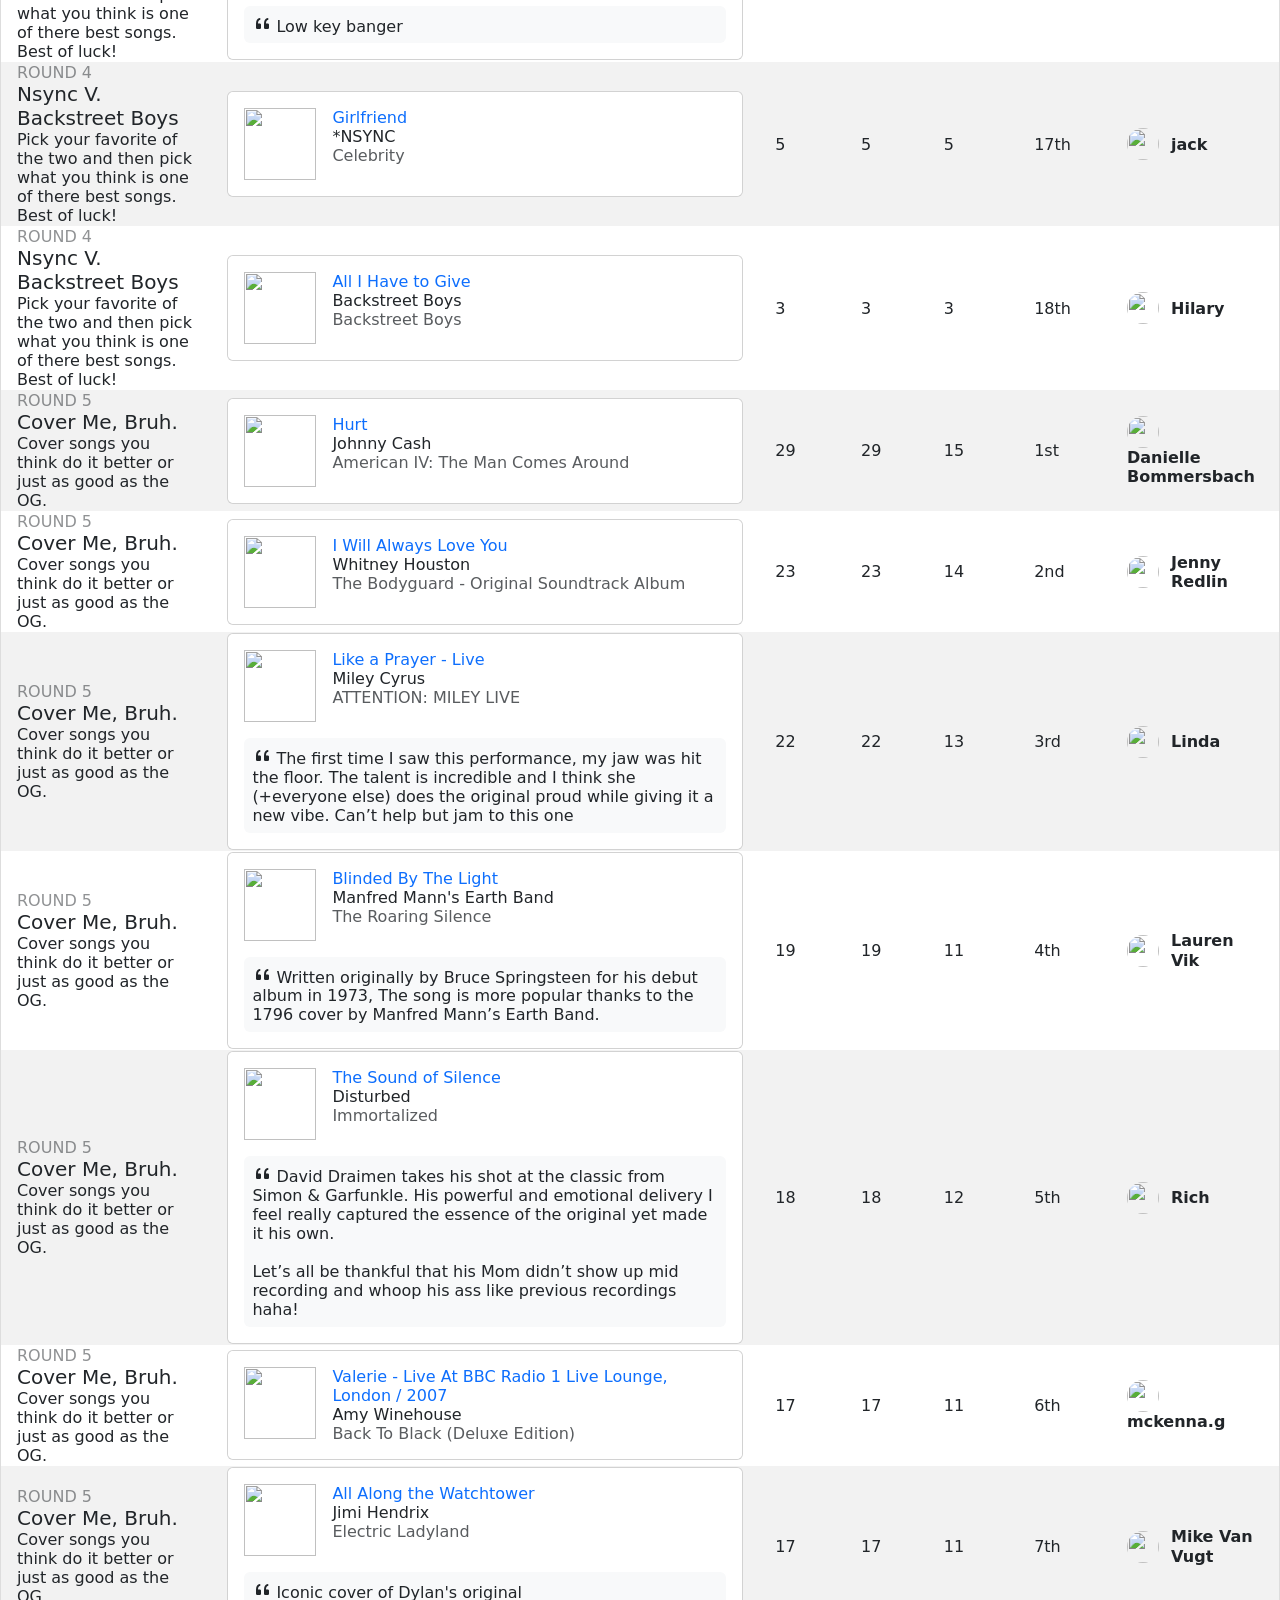
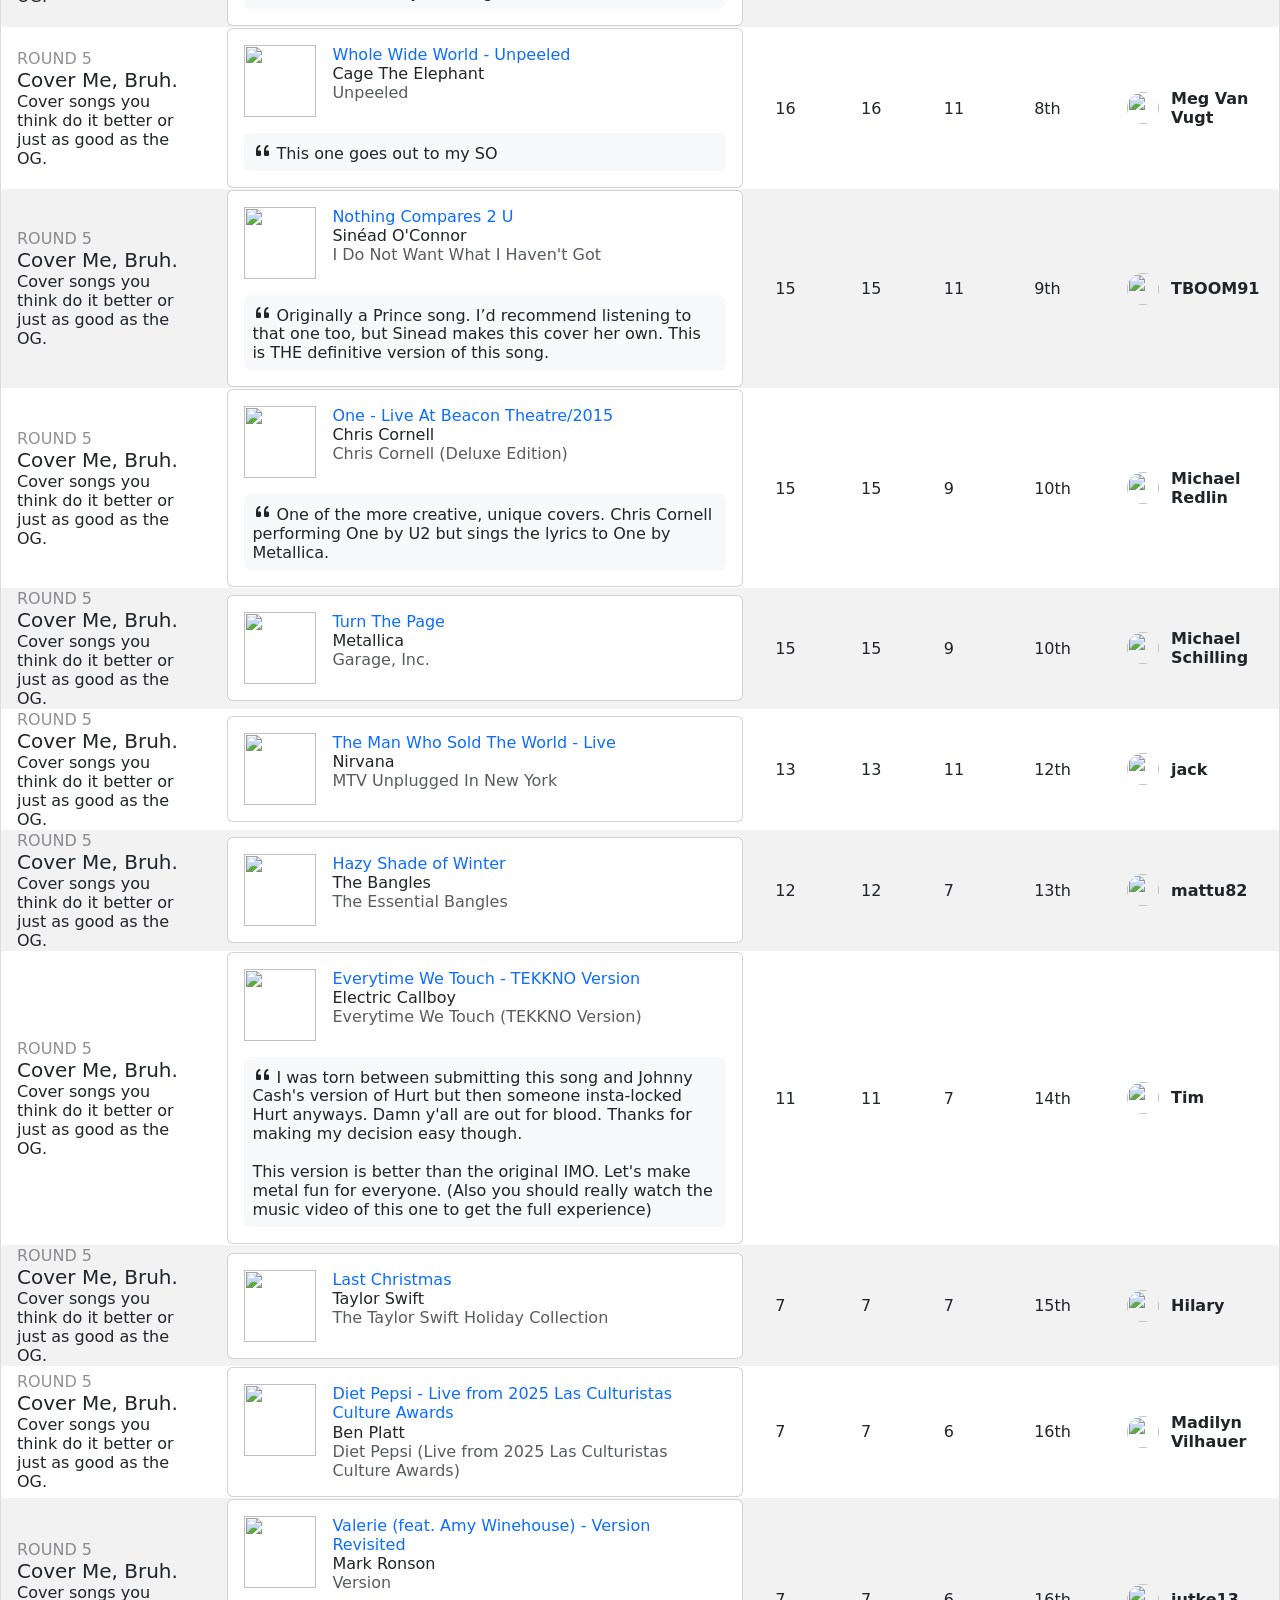
==== commit 4ab54be8: "Add files via upload" ====
--- a/MLS2.html
+++ b/MLS2.html
@@ -79,7 +79,7 @@
 </tr>
 <tr>
 <td data-sortvalue="01"><div class="card-body fs-p8em"><span class="card-text text-body-tertiary">ROUND 1</span><h5 class="card-title">Happy Cinco De Mayo!!</h5><p class="card-text">Songs to celebrate a wonderful holiday, hombres &amp; mujeres!</p></div></td>
-<td data-sortvalue="Temperature"><div class="card fs-p8em"><div class="card-body sticky-top bg-body rounded"><div class="row gx-3 align-items-start"><div class="col-auto"><img src="https://i.scdn.co/image/ab67616d00001e026a8ccb596f3f9c0a5914d4a7" height="72"></div><div class="col"><h6 class="card-title m-0"><a href="https://open.spotify.com/track/0k2GOhqsrxDTAbFFSdNJjT" class="text-purple text-decoration-none">Temperature</a></h6><p class="card-text m-0">Sean Paul</p><p class="card-text m-0 text-body-secondary">The Trinity</p></div></div></div>
+<td data-sortvalue="Temperature"><div class="card fs-p8em"><div class="card-body sticky-top bg-body rounded"><div class="row gx-3 align-items-start"><div class="col-auto"><img src="https://i.scdn.co/image/ab67616d00001e0296501589af555d9b1151976a" height="72"></div><div class="col"><h6 class="card-title m-0"><a href="https://open.spotify.com/track/0k2GOhqsrxDTAbFFSdNJjT" class="text-purple text-decoration-none">Temperature</a></h6><p class="card-text m-0">Sean Paul</p><p class="card-text m-0 text-body-secondary">The Trinity</p></div></div></div>
 </div></td>
 <td data-sortvalue="117">17</td>
 <td data-sortvalue="117">17</td>
@@ -391,7 +391,7 @@
 </tr>
 <tr>
 <td data-sortvalue="03"><div class="card-body fs-p8em"><span class="card-text text-body-tertiary">ROUND 3</span><h5 class="card-title">"Paul's a big fat c*nt"</h5><p class="card-text">Say you meet someone who has never heard of the Beatles before... what song are you showing them first?</p></div></td>
-<td data-sortvalue="Come Together - Remastered 2009"><div class="card fs-p8em"><div class="card-body sticky-top bg-body rounded"><div class="row gx-3 align-items-start"><div class="col-auto"><img src="https://i.scdn.co/image/ab67616d00001e02dc30583ba717007b00cceb25" height="72"></div><div class="col"><h6 class="card-title m-0"><a href="https://open.spotify.com/track/2EqlS6tkEnglzr7tkKAAYD" class="text-purple text-decoration-none">Come Together - Remastered 2009</a></h6><p class="card-text m-0">The Beatles</p><p class="card-text m-0 text-body-secondary">Abbey Road (Remastered)</p></div></div></div>
+<td data-sortvalue="Come Together - Remastered 2009"><div class="card fs-p8em"><div class="card-body sticky-top bg-body rounded"><div class="row gx-3 align-items-start"><div class="col-auto"><img src="https://i.scdn.co/image/ab67616d00001e02dc30583ba717007b00cceb25" height="72"></div><div class="col"><h6 class="card-title m-0"><a href="https://open.spotify.com/track/2EqlS6tkEnglzr7tkKAAYD" class="text-purple text-decoration-none">Come Together - Remastered 2009</a></h6><p class="card-text m-0">The Beatles</p><p class="card-text m-0 text-body-secondary">Abbey Road (Remastered 2009)</p></div></div></div>
 <div class="card-body py-0 bg-body rounded"><p class="bg-body-tertiary border-1 rounded p-2"><i class="bi bi-quote flex-shrink-0 me-1 fs-5"></i><span class="text-break ws-pre-wrap">A sorta failed political anthem combined with a veiled description /introduction of each of the members of the band. <br><br>It's an entertaining funky mix of "gobbledygook".<br><br>It's also fairly mainstream, so pretty easy to get into if you're not ready to dive into some of the deeper cuts (like myself).</span></p></div>
 </div></td>
 <td data-sortvalue="126">26</td>
@@ -402,7 +402,7 @@
 </tr>
 <tr>
 <td data-sortvalue="03"><div class="card-body fs-p8em"><span class="card-text text-body-tertiary">ROUND 3</span><h5 class="card-title">"Paul's a big fat c*nt"</h5><p class="card-text">Say you meet someone who has never heard of the Beatles before... what song are you showing them first?</p></div></td>
-<td data-sortvalue="Lucy In The Sky With Diamonds - Remastered 2009"><div class="card fs-p8em"><div class="card-body sticky-top bg-body rounded"><div class="row gx-3 align-items-start"><div class="col-auto"><img src="https://i.scdn.co/image/ab67616d00001e0234ef8f7d06cf2fc2146f420a" height="72"></div><div class="col"><h6 class="card-title m-0"><a href="https://open.spotify.com/track/25yQPHgC35WNnnOUqFhgVR" class="text-purple text-decoration-none">Lucy In The Sky With Diamonds - Remastered 2009</a></h6><p class="card-text m-0">The Beatles</p><p class="card-text m-0 text-body-secondary">Sgt. Pepper's Lonely Hearts Club Band (Remastered)</p></div></div></div>
+<td data-sortvalue="Lucy In The Sky With Diamonds - Remastered 2009"><div class="card fs-p8em"><div class="card-body sticky-top bg-body rounded"><div class="row gx-3 align-items-start"><div class="col-auto"><img src="https://i.scdn.co/image/ab67616d00001e0234ef8f7d06cf2fc2146f420a" height="72"></div><div class="col"><h6 class="card-title m-0"><a href="https://open.spotify.com/track/25yQPHgC35WNnnOUqFhgVR" class="text-purple text-decoration-none">Lucy In The Sky With Diamonds - Remastered 2009</a></h6><p class="card-text m-0">The Beatles</p><p class="card-text m-0 text-body-secondary">Sgt. Pepper's Lonely Hearts Club Band (Remastered 2009)</p></div></div></div>
 <div class="card-body py-0 bg-body rounded"><p class="bg-body-tertiary border-1 rounded p-2"><i class="bi bi-quote flex-shrink-0 me-1 fs-5"></i><span class="text-break ws-pre-wrap">DRUGS</span></p></div>
 </div></td>
 <td data-sortvalue="124">24</td>
@@ -424,7 +424,7 @@
 </tr>
 <tr>
 <td data-sortvalue="03"><div class="card-body fs-p8em"><span class="card-text text-body-tertiary">ROUND 3</span><h5 class="card-title">"Paul's a big fat c*nt"</h5><p class="card-text">Say you meet someone who has never heard of the Beatles before... what song are you showing them first?</p></div></td>
-<td data-sortvalue="While My Guitar Gently Weeps - Remastered 2009"><div class="card fs-p8em"><div class="card-body sticky-top bg-body rounded"><div class="row gx-3 align-items-start"><div class="col-auto"><img src="https://i.scdn.co/image/ab67616d00001e024ce8b4e42588bf18182a1ad2" height="72"></div><div class="col"><h6 class="card-title m-0"><a href="https://open.spotify.com/track/389QX9Q1eUOEZ19vtzzI9O" class="text-purple text-decoration-none">While My Guitar Gently Weeps - Remastered 2009</a></h6><p class="card-text m-0">The Beatles</p><p class="card-text m-0 text-body-secondary">The Beatles (Remastered)</p></div></div></div>
+<td data-sortvalue="While My Guitar Gently Weeps - Remastered 2009"><div class="card fs-p8em"><div class="card-body sticky-top bg-body rounded"><div class="row gx-3 align-items-start"><div class="col-auto"><img src="https://i.scdn.co/image/ab67616d00001e024ce8b4e42588bf18182a1ad2" height="72"></div><div class="col"><h6 class="card-title m-0"><a href="https://open.spotify.com/track/389QX9Q1eUOEZ19vtzzI9O" class="text-purple text-decoration-none">While My Guitar Gently Weeps - Remastered 2009</a></h6><p class="card-text m-0">The Beatles</p><p class="card-text m-0 text-body-secondary">The Beatles (Remastered 2009)</p></div></div></div>
 </div></td>
 <td data-sortvalue="117">17</td>
 <td data-sortvalue="117">17</td>
@@ -445,7 +445,7 @@
 </tr>
 <tr>
 <td data-sortvalue="03"><div class="card-body fs-p8em"><span class="card-text text-body-tertiary">ROUND 3</span><h5 class="card-title">"Paul's a big fat c*nt"</h5><p class="card-text">Say you meet someone who has never heard of the Beatles before... what song are you showing them first?</p></div></td>
-<td data-sortvalue="Strawberry Fields Forever - Remastered 2009"><div class="card fs-p8em"><div class="card-body sticky-top bg-body rounded"><div class="row gx-3 align-items-start"><div class="col-auto"><img src="https://i.scdn.co/image/ab67616d00001e02692d9189b2bd75525893f0c1" height="72"></div><div class="col"><h6 class="card-title m-0"><a href="https://open.spotify.com/track/3Am0IbOxmvlSXro7N5iSfZ" class="text-purple text-decoration-none">Strawberry Fields Forever - Remastered 2009</a></h6><p class="card-text m-0">The Beatles</p><p class="card-text m-0 text-body-secondary">Magical Mystery Tour (Remastered)</p></div></div></div>
+<td data-sortvalue="Strawberry Fields Forever - Remastered 2009"><div class="card fs-p8em"><div class="card-body sticky-top bg-body rounded"><div class="row gx-3 align-items-start"><div class="col-auto"><img src="https://i.scdn.co/image/ab67616d00001e02692d9189b2bd75525893f0c1" height="72"></div><div class="col"><h6 class="card-title m-0"><a href="https://open.spotify.com/track/3Am0IbOxmvlSXro7N5iSfZ" class="text-purple text-decoration-none">Strawberry Fields Forever - Remastered 2009</a></h6><p class="card-text m-0">The Beatles</p><p class="card-text m-0 text-body-secondary">Magical Mystery Tour (Remastered 2009)</p></div></div></div>
 </div></td>
 <td data-sortvalue="115">15</td>
 <td data-sortvalue="115">15</td>
@@ -455,7 +455,7 @@
 </tr>
 <tr>
 <td data-sortvalue="03"><div class="card-body fs-p8em"><span class="card-text text-body-tertiary">ROUND 3</span><h5 class="card-title">"Paul's a big fat c*nt"</h5><p class="card-text">Say you meet someone who has never heard of the Beatles before... what song are you showing them first?</p></div></td>
-<td data-sortvalue="Octopus's Garden - Remastered 2009"><div class="card fs-p8em"><div class="card-body sticky-top bg-body rounded"><div class="row gx-3 align-items-start"><div class="col-auto"><img src="https://i.scdn.co/image/ab67616d00001e02dc30583ba717007b00cceb25" height="72"></div><div class="col"><h6 class="card-title m-0"><a href="https://open.spotify.com/track/0suLngfo7rJoetk7Ub6N8l" class="text-purple text-decoration-none">Octopus's Garden - Remastered 2009</a></h6><p class="card-text m-0">The Beatles</p><p class="card-text m-0 text-body-secondary">Abbey Road (Remastered)</p></div></div></div>
+<td data-sortvalue="Octopus's Garden - Remastered 2009"><div class="card fs-p8em"><div class="card-body sticky-top bg-body rounded"><div class="row gx-3 align-items-start"><div class="col-auto"><img src="https://i.scdn.co/image/ab67616d00001e02dc30583ba717007b00cceb25" height="72"></div><div class="col"><h6 class="card-title m-0"><a href="https://open.spotify.com/track/0suLngfo7rJoetk7Ub6N8l" class="text-purple text-decoration-none">Octopus's Garden - Remastered 2009</a></h6><p class="card-text m-0">The Beatles</p><p class="card-text m-0 text-body-secondary">Abbey Road (Remastered 2009)</p></div></div></div>
 <div class="card-body py-0 bg-body rounded"><p class="bg-body-tertiary border-1 rounded p-2"><i class="bi bi-quote flex-shrink-0 me-1 fs-5"></i><span class="text-break ws-pre-wrap">I would play them this song because it shows off the band at its best, most joyful, and ego-free state. It was written by Ringo, and known for the addictive and carefree sound with somewhat unexpected deep lyrics</span></p></div>
 </div></td>
 <td data-sortvalue="115">15</td>
@@ -477,7 +477,7 @@
 </tr>
 <tr>
 <td data-sortvalue="03"><div class="card-body fs-p8em"><span class="card-text text-body-tertiary">ROUND 3</span><h5 class="card-title">"Paul's a big fat c*nt"</h5><p class="card-text">Say you meet someone who has never heard of the Beatles before... what song are you showing them first?</p></div></td>
-<td data-sortvalue="Ob-La-Di, Ob-La-Da - Remastered 2009"><div class="card fs-p8em"><div class="card-body sticky-top bg-body rounded"><div class="row gx-3 align-items-start"><div class="col-auto"><img src="https://i.scdn.co/image/ab67616d00001e024ce8b4e42588bf18182a1ad2" height="72"></div><div class="col"><h6 class="card-title m-0"><a href="https://open.spotify.com/track/1gFNm7cXfG1vSMcxPpSxec" class="text-purple text-decoration-none">Ob-La-Di, Ob-La-Da - Remastered 2009</a></h6><p class="card-text m-0">The Beatles</p><p class="card-text m-0 text-body-secondary">The Beatles (Remastered)</p></div></div></div>
+<td data-sortvalue="Ob-La-Di, Ob-La-Da - Remastered 2009"><div class="card fs-p8em"><div class="card-body sticky-top bg-body rounded"><div class="row gx-3 align-items-start"><div class="col-auto"><img src="https://i.scdn.co/image/ab67616d00001e024ce8b4e42588bf18182a1ad2" height="72"></div><div class="col"><h6 class="card-title m-0"><a href="https://open.spotify.com/track/1gFNm7cXfG1vSMcxPpSxec" class="text-purple text-decoration-none">Ob-La-Di, Ob-La-Da - Remastered 2009</a></h6><p class="card-text m-0">The Beatles</p><p class="card-text m-0 text-body-secondary">The Beatles (Remastered 2009)</p></div></div></div>
 <div class="card-body py-0 bg-body rounded"><p class="bg-body-tertiary border-1 rounded p-2"><i class="bi bi-quote flex-shrink-0 me-1 fs-5"></i><span class="text-break ws-pre-wrap">Because I like it ok. OK?? </span></p></div>
 </div></td>
 <td data-sortvalue="113">13</td>
@@ -488,7 +488,7 @@
 </tr>
 <tr>
 <td data-sortvalue="03"><div class="card-body fs-p8em"><span class="card-text text-body-tertiary">ROUND 3</span><h5 class="card-title">"Paul's a big fat c*nt"</h5><p class="card-text">Say you meet someone who has never heard of the Beatles before... what song are you showing them first?</p></div></td>
-<td data-sortvalue="I Saw Her Standing There - Remastered 2009"><div class="card fs-p8em"><div class="card-body sticky-top bg-body rounded"><div class="row gx-3 align-items-start"><div class="col-auto"><img src="https://i.scdn.co/image/ab67616d00001e02dbeec63ad914c973e75c24df" height="72"></div><div class="col"><h6 class="card-title m-0"><a href="https://open.spotify.com/track/3KiexfmhxHvG5IgAElmTkd" class="text-purple text-decoration-none">I Saw Her Standing There - Remastered 2009</a></h6><p class="card-text m-0">The Beatles</p><p class="card-text m-0 text-body-secondary">Please Please Me (Remastered)</p></div></div></div>
+<td data-sortvalue="I Saw Her Standing There - Remastered 2009"><div class="card fs-p8em"><div class="card-body sticky-top bg-body rounded"><div class="row gx-3 align-items-start"><div class="col-auto"><img src="https://i.scdn.co/image/ab67616d00001e02dbeec63ad914c973e75c24df" height="72"></div><div class="col"><h6 class="card-title m-0"><a href="https://open.spotify.com/track/3KiexfmhxHvG5IgAElmTkd" class="text-purple text-decoration-none">I Saw Her Standing There - Remastered 2009</a></h6><p class="card-text m-0">The Beatles</p><p class="card-text m-0 text-body-secondary">Please Please Me (Remastered 2009)</p></div></div></div>
 </div></td>
 <td data-sortvalue="113">13</td>
 <td data-sortvalue="113">13</td>
@@ -498,7 +498,7 @@
 </tr>
 <tr>
 <td data-sortvalue="03"><div class="card-body fs-p8em"><span class="card-text text-body-tertiary">ROUND 3</span><h5 class="card-title">"Paul's a big fat c*nt"</h5><p class="card-text">Say you meet someone who has never heard of the Beatles before... what song are you showing them first?</p></div></td>
-<td data-sortvalue="With A Little Help From My Friends - Remastered 2009"><div class="card fs-p8em"><div class="card-body sticky-top bg-body rounded"><div class="row gx-3 align-items-start"><div class="col-auto"><img src="https://i.scdn.co/image/ab67616d00001e0234ef8f7d06cf2fc2146f420a" height="72"></div><div class="col"><h6 class="card-title m-0"><a href="https://open.spotify.com/track/2RnPATK99oGOZygnD2GTO6" class="text-purple text-decoration-none">With A Little Help From My Friends - Remastered 2009</a></h6><p class="card-text m-0">The Beatles</p><p class="card-text m-0 text-body-secondary">Sgt. Pepper's Lonely Hearts Club Band (Remastered)</p></div></div></div>
+<td data-sortvalue="With A Little Help From My Friends - Remastered 2009"><div class="card fs-p8em"><div class="card-body sticky-top bg-body rounded"><div class="row gx-3 align-items-start"><div class="col-auto"><img src="https://i.scdn.co/image/ab67616d00001e0234ef8f7d06cf2fc2146f420a" height="72"></div><div class="col"><h6 class="card-title m-0"><a href="https://open.spotify.com/track/2RnPATK99oGOZygnD2GTO6" class="text-purple text-decoration-none">With A Little Help From My Friends - Remastered 2009</a></h6><p class="card-text m-0">The Beatles</p><p class="card-text m-0 text-body-secondary">Sgt. Pepper's Lonely Hearts Club Band (Remastered 2009)</p></div></div></div>
 </div></td>
 <td data-sortvalue="113">13</td>
 <td data-sortvalue="113">13</td>
@@ -519,7 +519,7 @@
 </tr>
 <tr>
 <td data-sortvalue="03"><div class="card-body fs-p8em"><span class="card-text text-body-tertiary">ROUND 3</span><h5 class="card-title">"Paul's a big fat c*nt"</h5><p class="card-text">Say you meet someone who has never heard of the Beatles before... what song are you showing them first?</p></div></td>
-<td data-sortvalue="Rocky Raccoon - Remastered 2009"><div class="card fs-p8em"><div class="card-body sticky-top bg-body rounded"><div class="row gx-3 align-items-start"><div class="col-auto"><img src="https://i.scdn.co/image/ab67616d00001e024ce8b4e42588bf18182a1ad2" height="72"></div><div class="col"><h6 class="card-title m-0"><a href="https://open.spotify.com/track/1ITQbrueGLl581a25XXm9c" class="text-purple text-decoration-none">Rocky Raccoon - Remastered 2009</a></h6><p class="card-text m-0">The Beatles</p><p class="card-text m-0 text-body-secondary">The Beatles (Remastered)</p></div></div></div>
+<td data-sortvalue="Rocky Raccoon - Remastered 2009"><div class="card fs-p8em"><div class="card-body sticky-top bg-body rounded"><div class="row gx-3 align-items-start"><div class="col-auto"><img src="https://i.scdn.co/image/ab67616d00001e024ce8b4e42588bf18182a1ad2" height="72"></div><div class="col"><h6 class="card-title m-0"><a href="https://open.spotify.com/track/1ITQbrueGLl581a25XXm9c" class="text-purple text-decoration-none">Rocky Raccoon - Remastered 2009</a></h6><p class="card-text m-0">The Beatles</p><p class="card-text m-0 text-body-secondary">The Beatles (Remastered 2009)</p></div></div></div>
 <div class="card-body py-0 bg-body rounded"><p class="bg-body-tertiary border-1 rounded p-2"><i class="bi bi-quote flex-shrink-0 me-1 fs-5"></i><span class="text-break ws-pre-wrap">I show them this song because it’s a deep cut &amp; I’d want to let them know that The Beatles go way beyond their well known hits. They are properly rated in every sense of the word. No overhype. They changed the music forever. So, yes, this silly song Paul sings about Rocky Raccoon is what I’m leading with. Then maybe we ease into some big hits. </span></p></div>
 </div></td>
 <td data-sortvalue="112">12</td>
@@ -530,7 +530,7 @@
 </tr>
 <tr>
 <td data-sortvalue="03"><div class="card-body fs-p8em"><span class="card-text text-body-tertiary">ROUND 3</span><h5 class="card-title">"Paul's a big fat c*nt"</h5><p class="card-text">Say you meet someone who has never heard of the Beatles before... what song are you showing them first?</p></div></td>
-<td data-sortvalue="Love Me Do - Remastered 2009"><div class="card fs-p8em"><div class="card-body sticky-top bg-body rounded"><div class="row gx-3 align-items-start"><div class="col-auto"><img src="https://i.scdn.co/image/ab67616d00001e02dbeec63ad914c973e75c24df" height="72"></div><div class="col"><h6 class="card-title m-0"><a href="https://open.spotify.com/track/3VbGCXWRiouAq8VyMYN2MI" class="text-purple text-decoration-none">Love Me Do - Remastered 2009</a></h6><p class="card-text m-0">The Beatles</p><p class="card-text m-0 text-body-secondary">Please Please Me (Remastered)</p></div></div></div>
+<td data-sortvalue="Love Me Do - Remastered 2009"><div class="card fs-p8em"><div class="card-body sticky-top bg-body rounded"><div class="row gx-3 align-items-start"><div class="col-auto"><img src="https://i.scdn.co/image/ab67616d00001e02dbeec63ad914c973e75c24df" height="72"></div><div class="col"><h6 class="card-title m-0"><a href="https://open.spotify.com/track/3VbGCXWRiouAq8VyMYN2MI" class="text-purple text-decoration-none">Love Me Do - Remastered 2009</a></h6><p class="card-text m-0">The Beatles</p><p class="card-text m-0 text-body-secondary">Please Please Me (Remastered 2009)</p></div></div></div>
 <div class="card-body py-0 bg-body rounded"><p class="bg-body-tertiary border-1 rounded p-2"><i class="bi bi-quote flex-shrink-0 me-1 fs-5"></i><span class="text-break ws-pre-wrap">How better to introduce someone to one of the greatest bands to ever do it, than the hit that put them on the map all the way back in 1962!  </span></p></div>
 </div></td>
 <td data-sortvalue="111">11</td>
@@ -541,7 +541,7 @@
 </tr>
 <tr>
 <td data-sortvalue="03"><div class="card-body fs-p8em"><span class="card-text text-body-tertiary">ROUND 3</span><h5 class="card-title">"Paul's a big fat c*nt"</h5><p class="card-text">Say you meet someone who has never heard of the Beatles before... what song are you showing them first?</p></div></td>
-<td data-sortvalue="Golden Slumbers - Remastered 2009"><div class="card fs-p8em"><div class="card-body sticky-top bg-body rounded"><div class="row gx-3 align-items-start"><div class="col-auto"><img src="https://i.scdn.co/image/ab67616d00001e02dc30583ba717007b00cceb25" height="72"></div><div class="col"><h6 class="card-title m-0"><a href="https://open.spotify.com/track/01SfTM5nfCou5gQL70r6gs" class="text-purple text-decoration-none">Golden Slumbers - Remastered 2009</a></h6><p class="card-text m-0">The Beatles</p><p class="card-text m-0 text-body-secondary">Abbey Road (Remastered)</p></div></div></div>
+<td data-sortvalue="Golden Slumbers - Remastered 2009"><div class="card fs-p8em"><div class="card-body sticky-top bg-body rounded"><div class="row gx-3 align-items-start"><div class="col-auto"><img src="https://i.scdn.co/image/ab67616d00001e02dc30583ba717007b00cceb25" height="72"></div><div class="col"><h6 class="card-title m-0"><a href="https://open.spotify.com/track/01SfTM5nfCou5gQL70r6gs" class="text-purple text-decoration-none">Golden Slumbers - Remastered 2009</a></h6><p class="card-text m-0">The Beatles</p><p class="card-text m-0 text-body-secondary">Abbey Road (Remastered 2009)</p></div></div></div>
 <div class="card-body py-0 bg-body rounded"><p class="bg-body-tertiary border-1 rounded p-2"><i class="bi bi-quote flex-shrink-0 me-1 fs-5"></i><span class="text-break ws-pre-wrap">While it's best version is consumed with Carry that Weight and The End, this is a beautiful standalone song. Paul McCartney playing this at the SNL 50th show at 82 years old was incredible. </span></p></div>
 </div></td>
 <td data-sortvalue="109">9</td>
@@ -552,7 +552,7 @@
 </tr>
 <tr>
 <td data-sortvalue="03"><div class="card-body fs-p8em"><span class="card-text text-body-tertiary">ROUND 3</span><h5 class="card-title">"Paul's a big fat c*nt"</h5><p class="card-text">Say you meet someone who has never heard of the Beatles before... what song are you showing them first?</p></div></td>
-<td data-sortvalue="Mean Mr Mustard - Remastered 2009"><div class="card fs-p8em"><div class="card-body sticky-top bg-body rounded"><div class="row gx-3 align-items-start"><div class="col-auto"><img src="https://i.scdn.co/image/ab67616d00001e02dc30583ba717007b00cceb25" height="72"></div><div class="col"><h6 class="card-title m-0"><a href="https://open.spotify.com/track/4JOyMhad5dD81uGYLGgKrS" class="text-purple text-decoration-none">Mean Mr Mustard - Remastered 2009</a></h6><p class="card-text m-0">The Beatles</p><p class="card-text m-0 text-body-secondary">Abbey Road (Remastered)</p></div></div></div>
+<td data-sortvalue="Mean Mr Mustard - Remastered 2009"><div class="card fs-p8em"><div class="card-body sticky-top bg-body rounded"><div class="row gx-3 align-items-start"><div class="col-auto"><img src="https://i.scdn.co/image/ab67616d00001e02dc30583ba717007b00cceb25" height="72"></div><div class="col"><h6 class="card-title m-0"><a href="https://open.spotify.com/track/4JOyMhad5dD81uGYLGgKrS" class="text-purple text-decoration-none">Mean Mr Mustard - Remastered 2009</a></h6><p class="card-text m-0">The Beatles</p><p class="card-text m-0 text-body-secondary">Abbey Road (Remastered 2009)</p></div></div></div>
 <div class="card-body py-0 bg-body rounded"><p class="bg-body-tertiary border-1 rounded p-2"><i class="bi bi-quote flex-shrink-0 me-1 fs-5"></i><span class="text-break ws-pre-wrap">I don't listen to the Beatles, but it's a funny title.</span></p></div>
 </div></td>
 <td data-sortvalue="106">6</td>
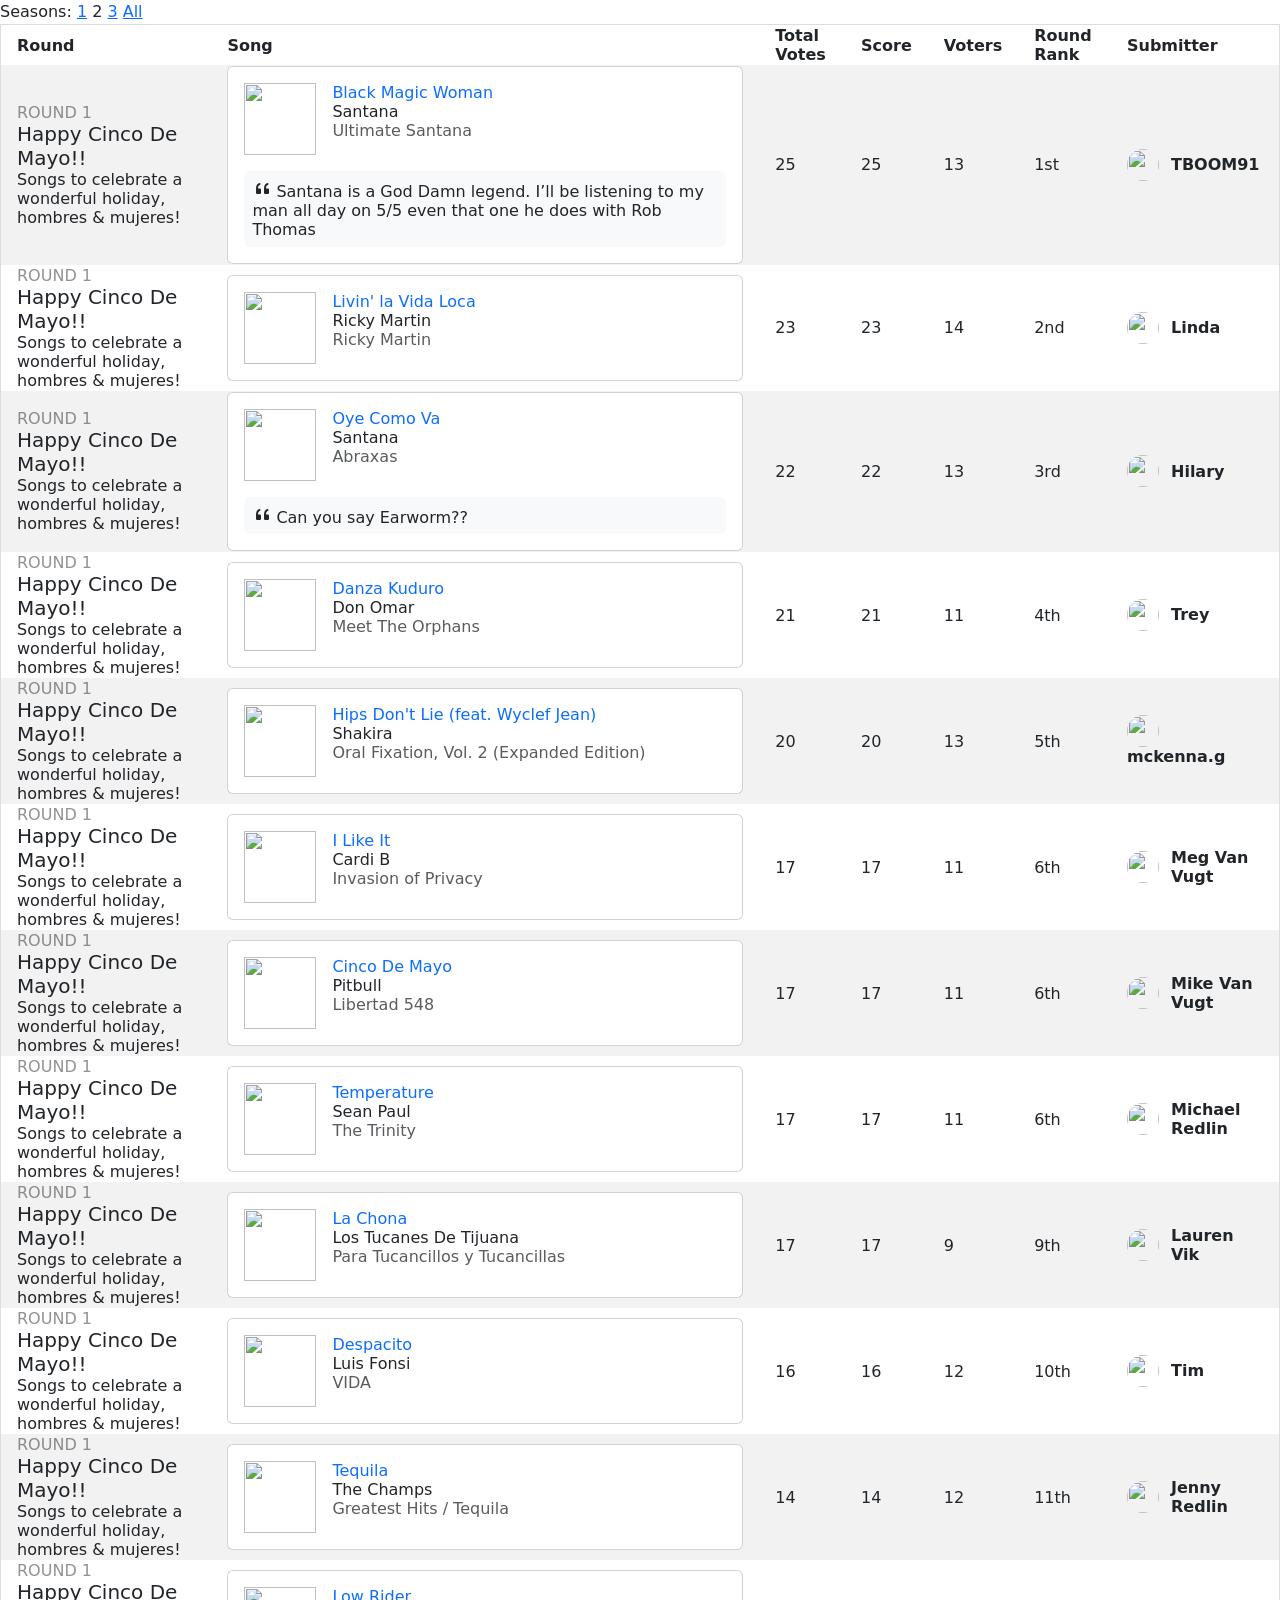
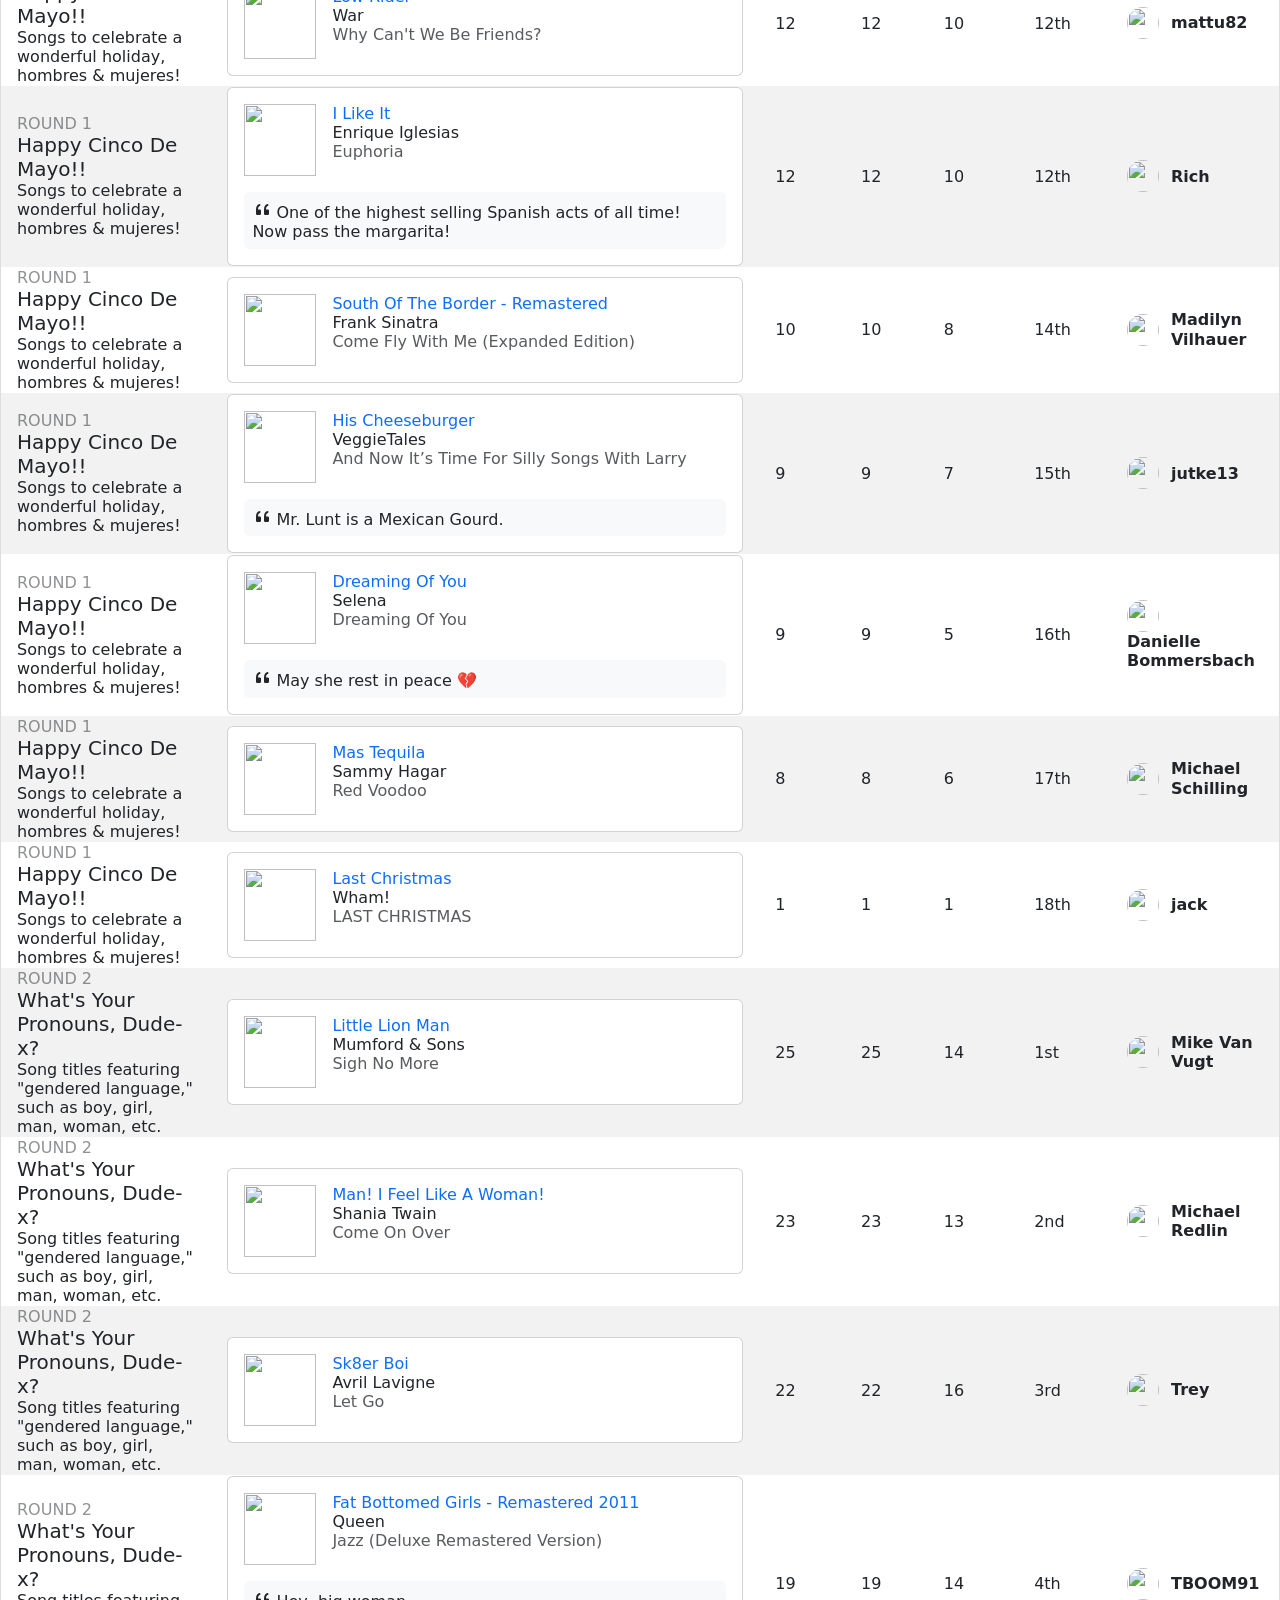
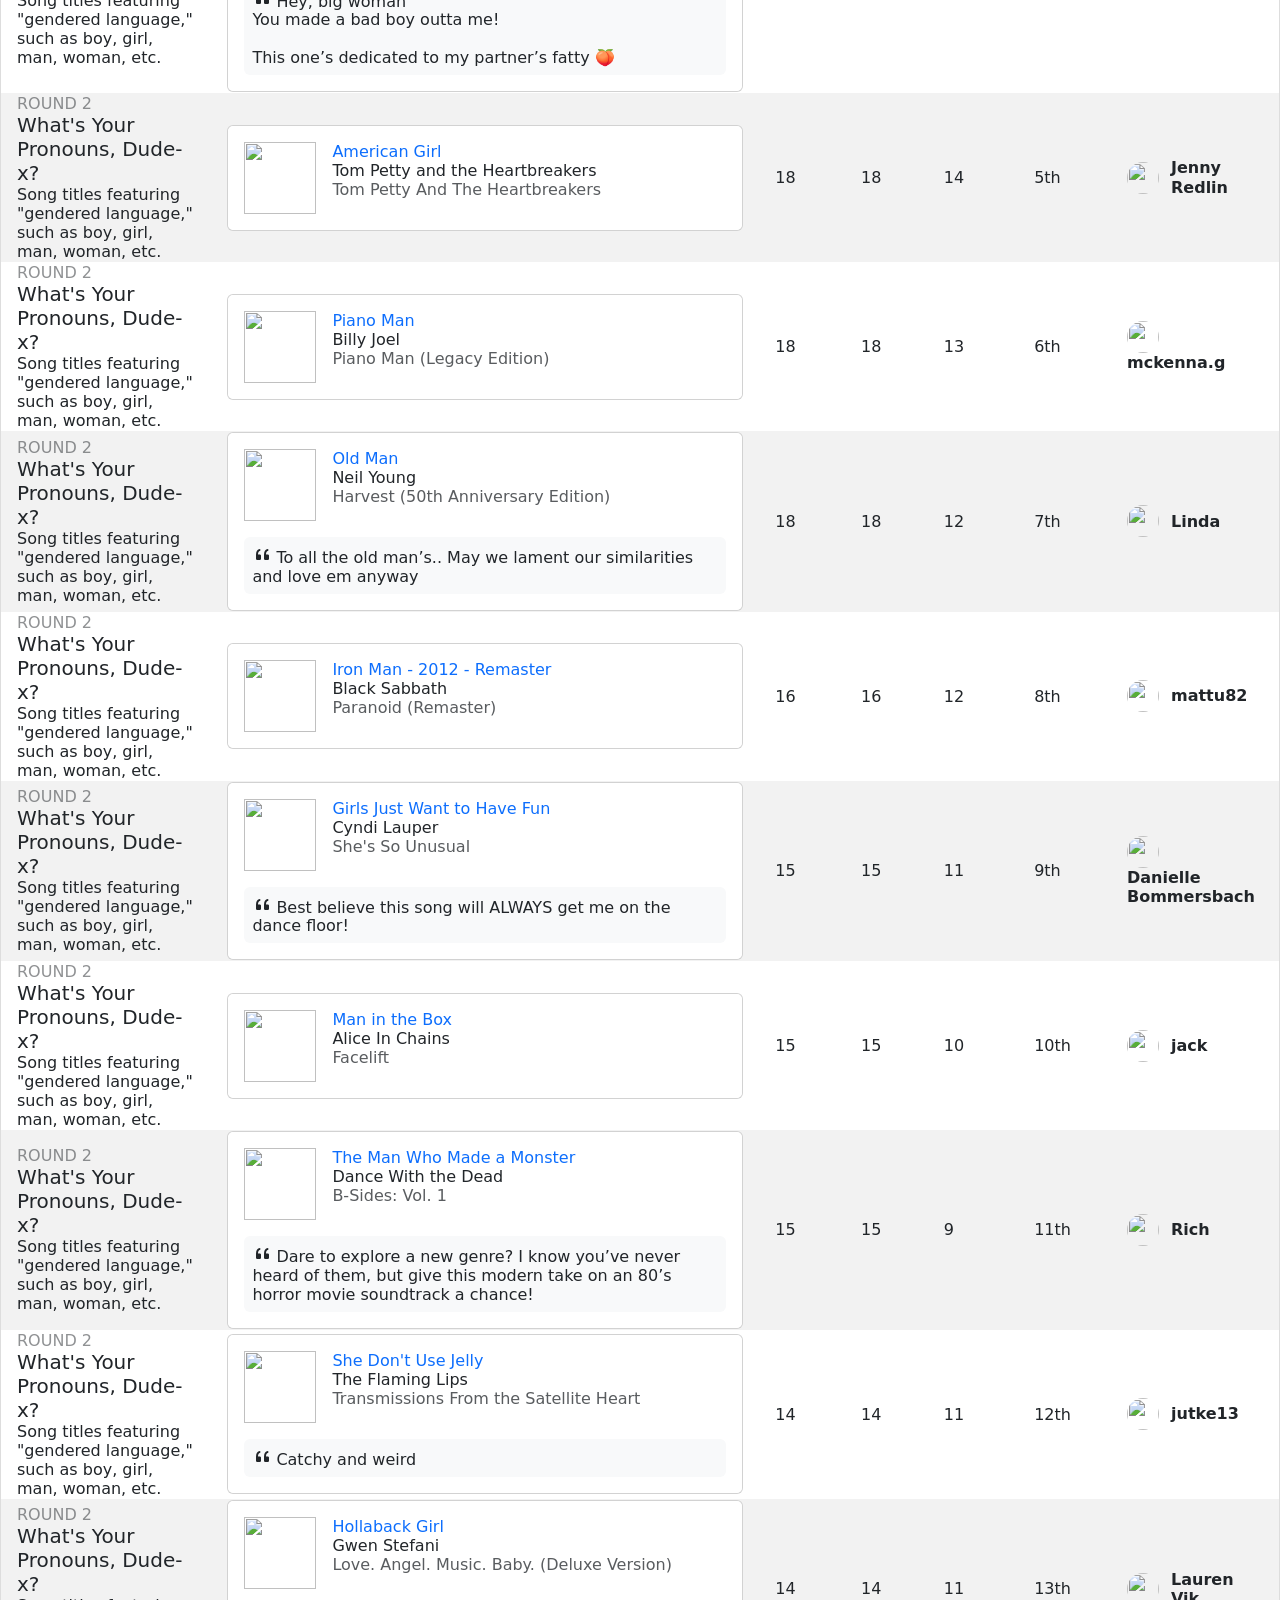
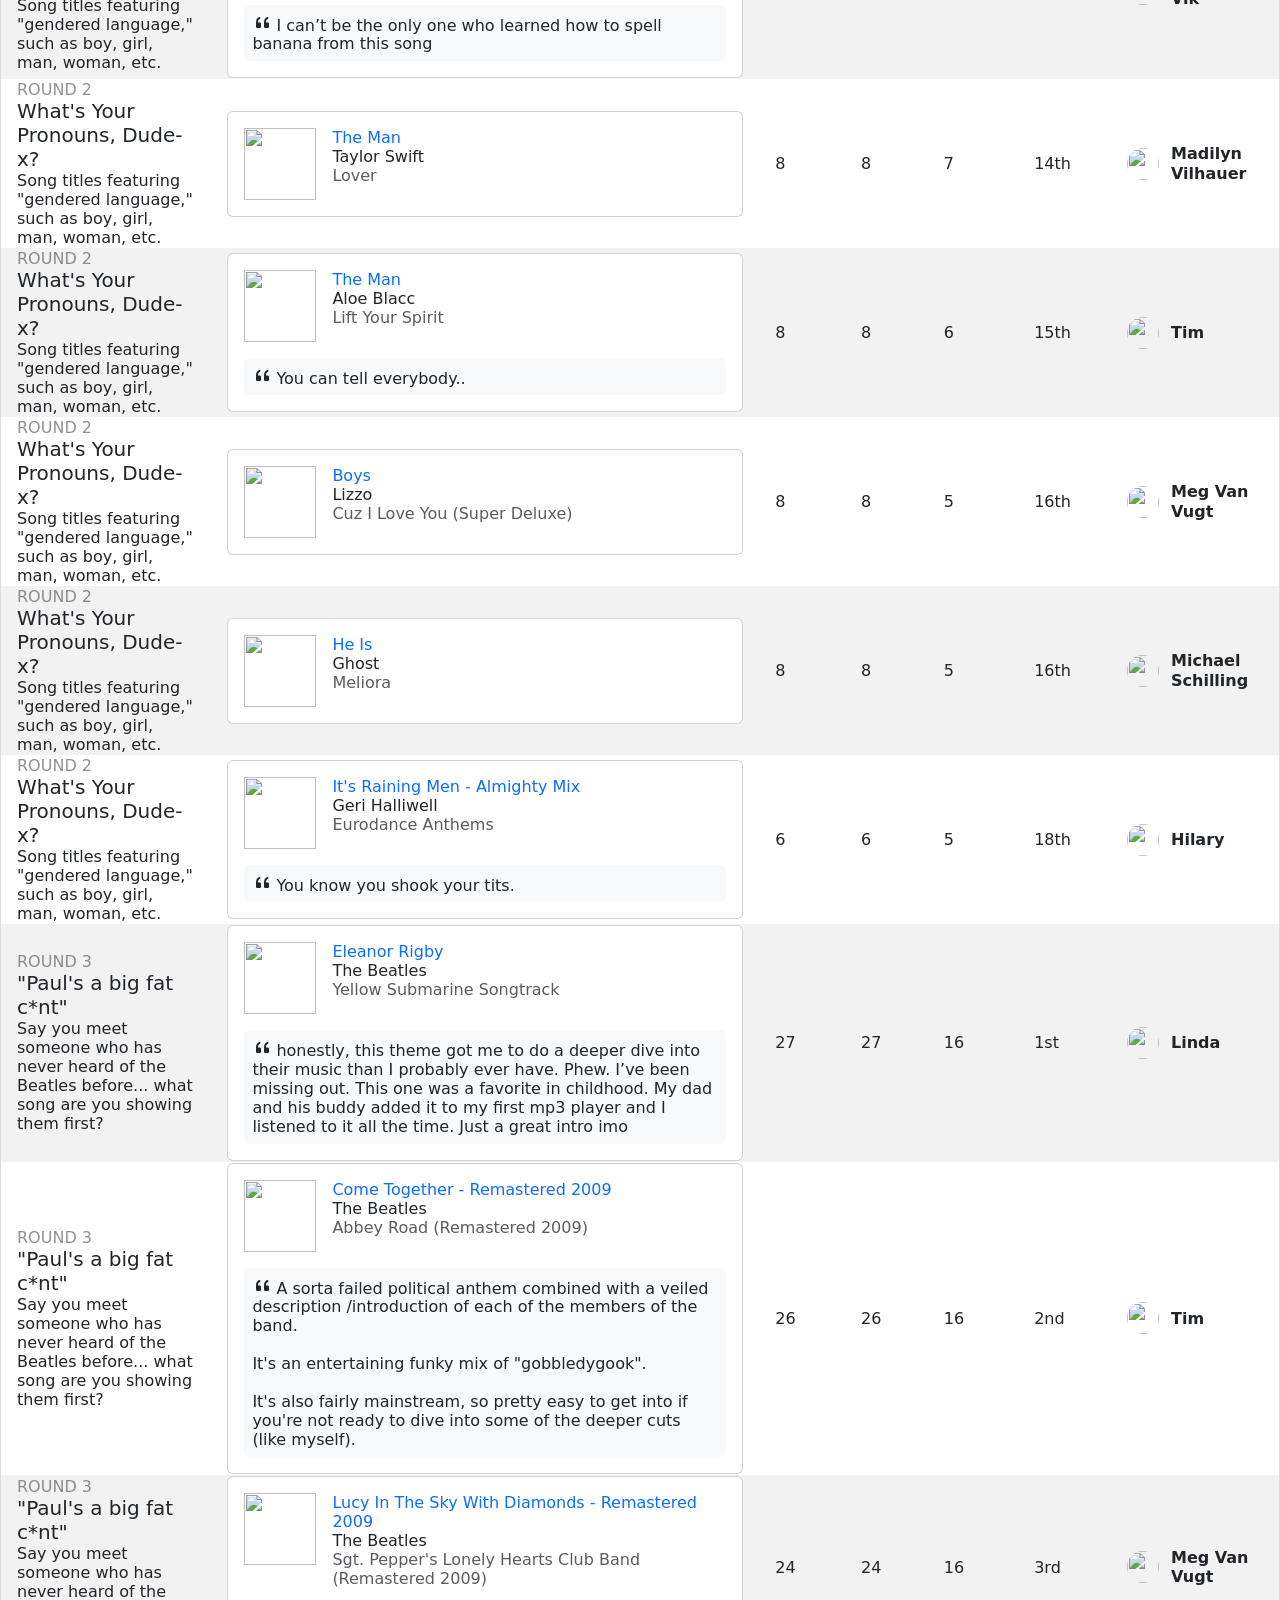
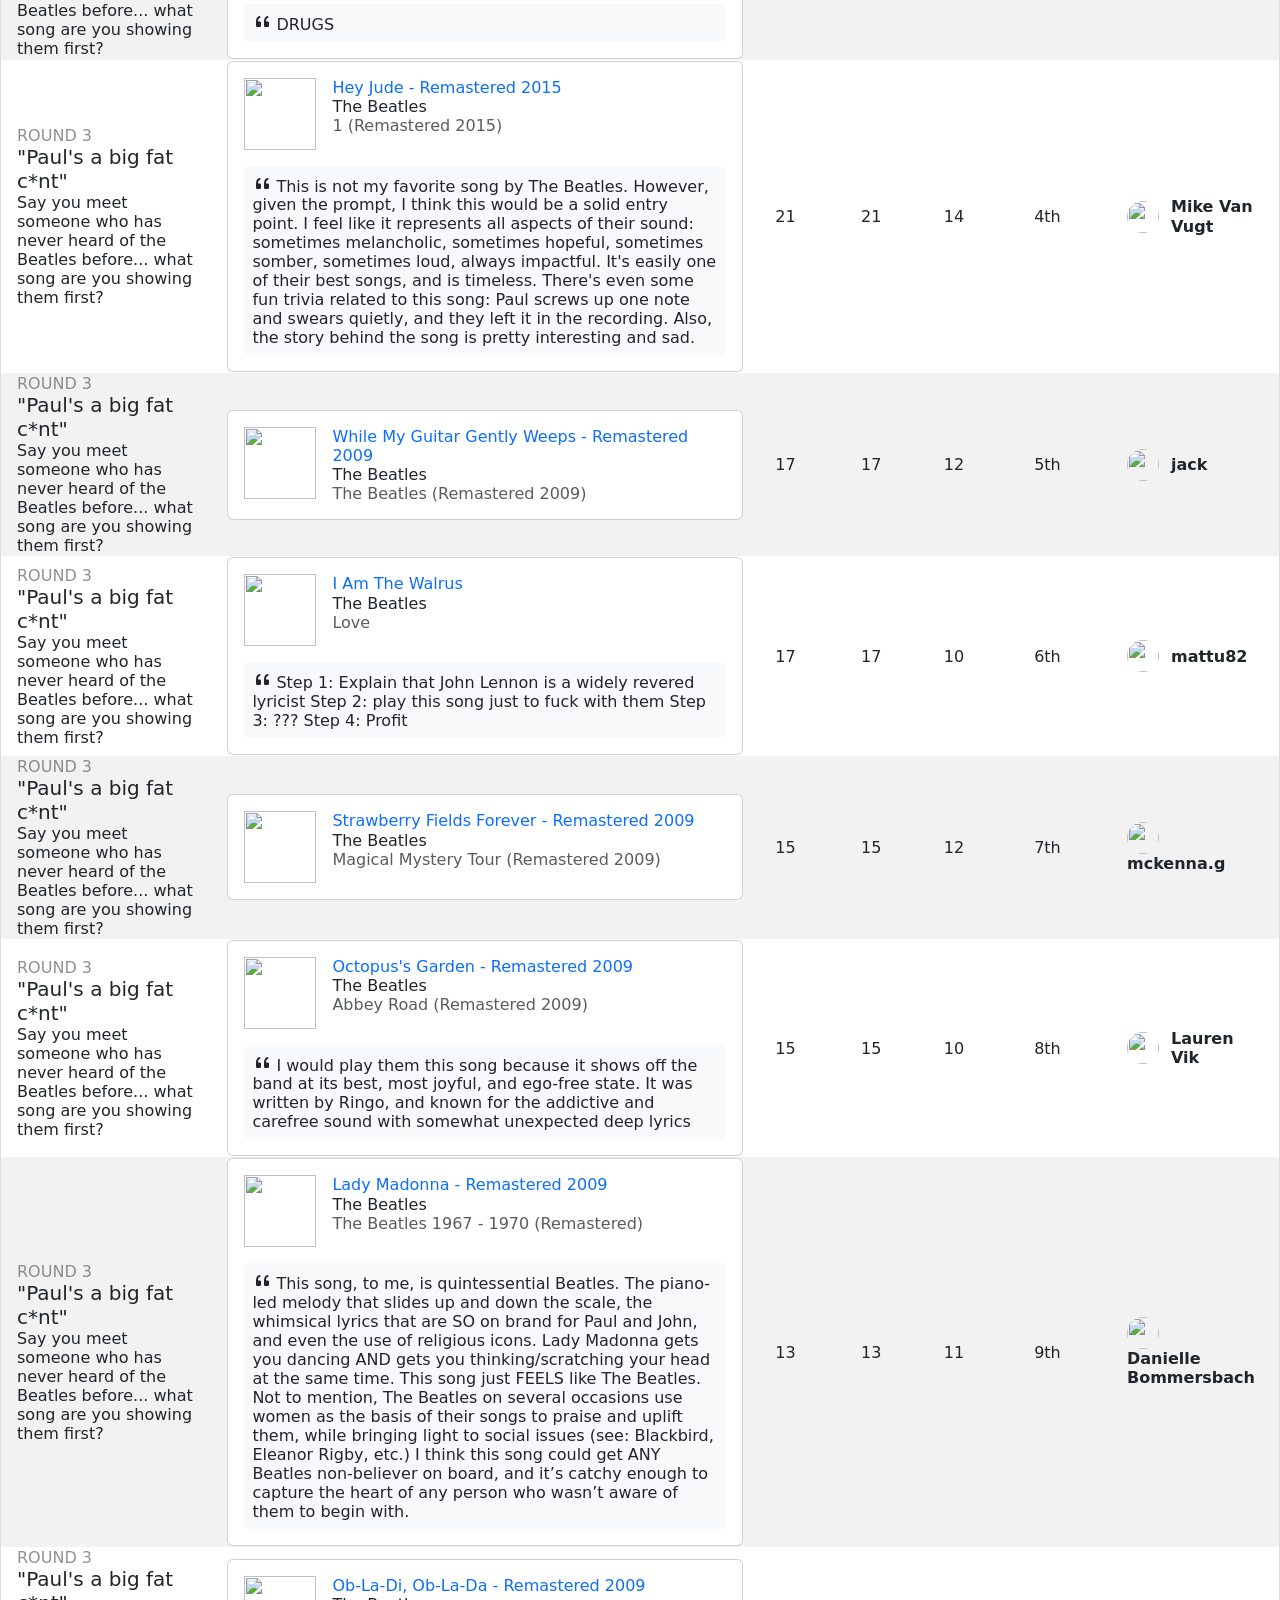
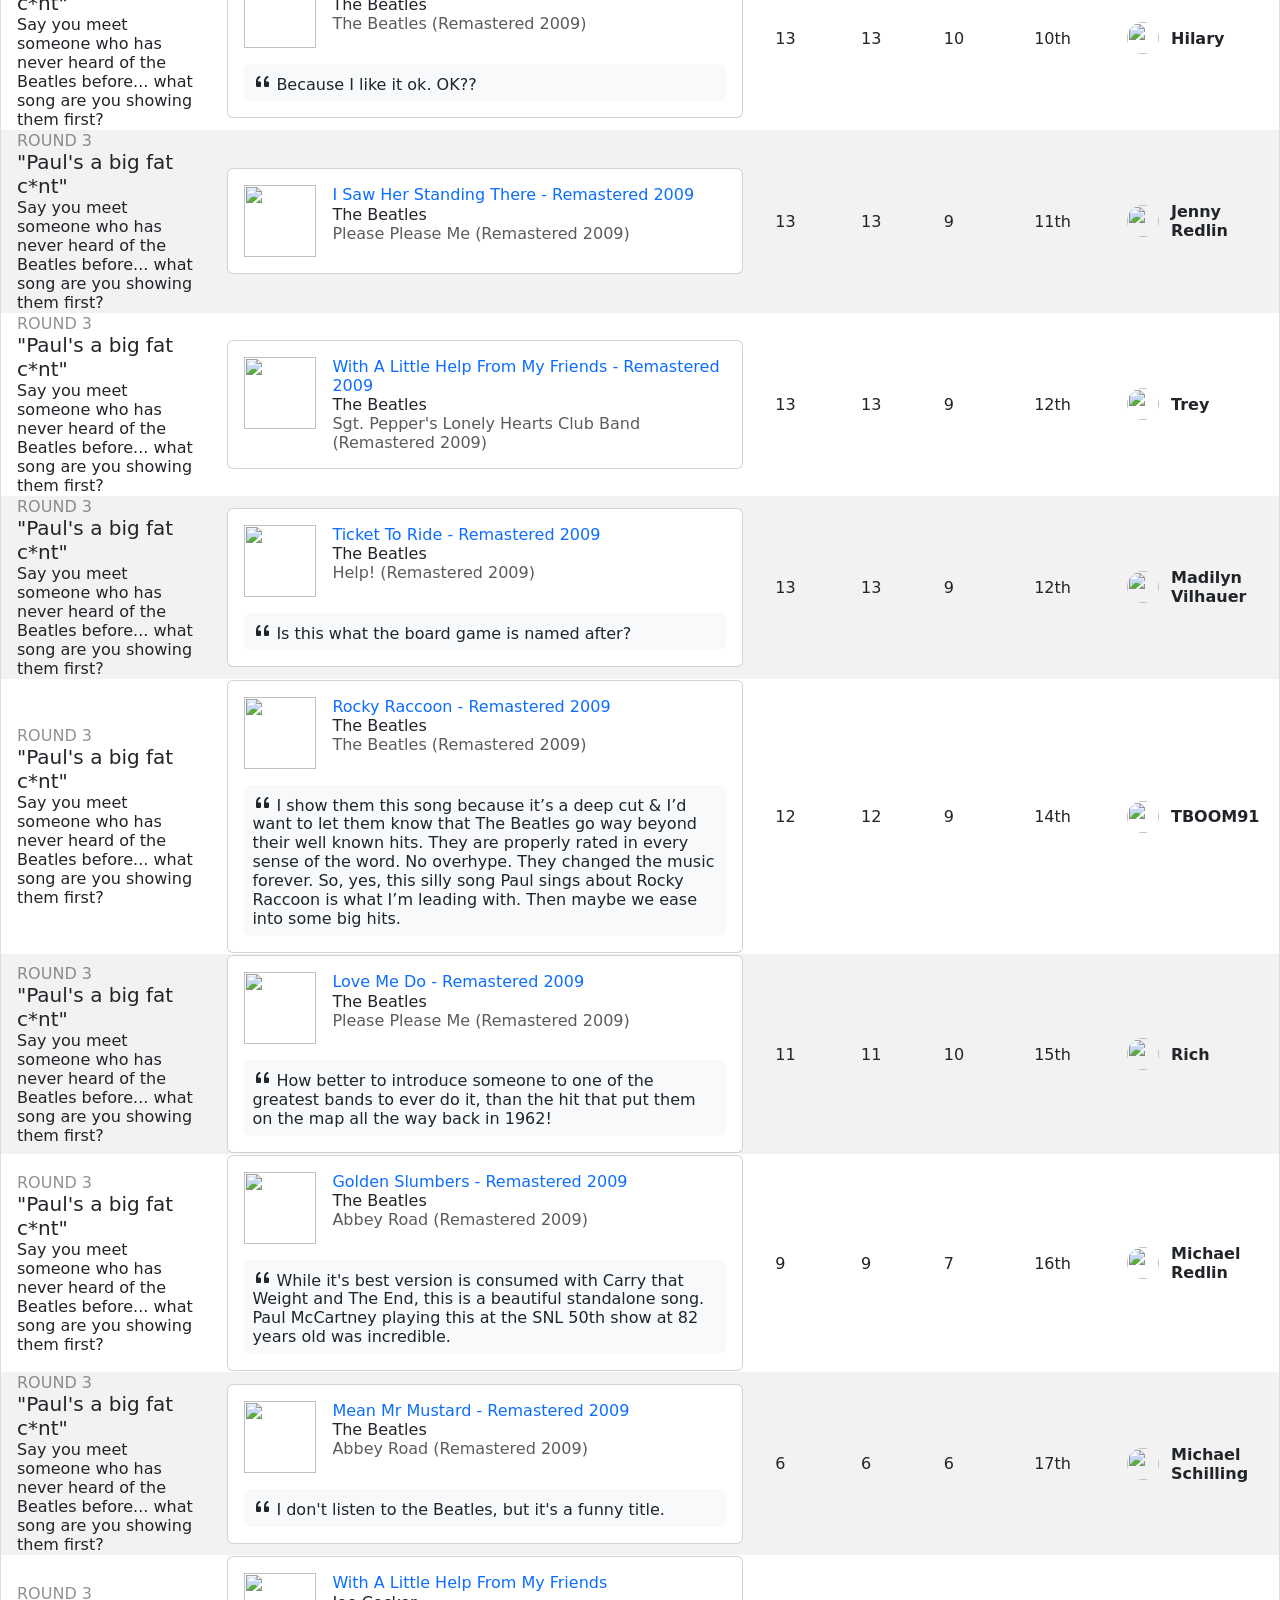
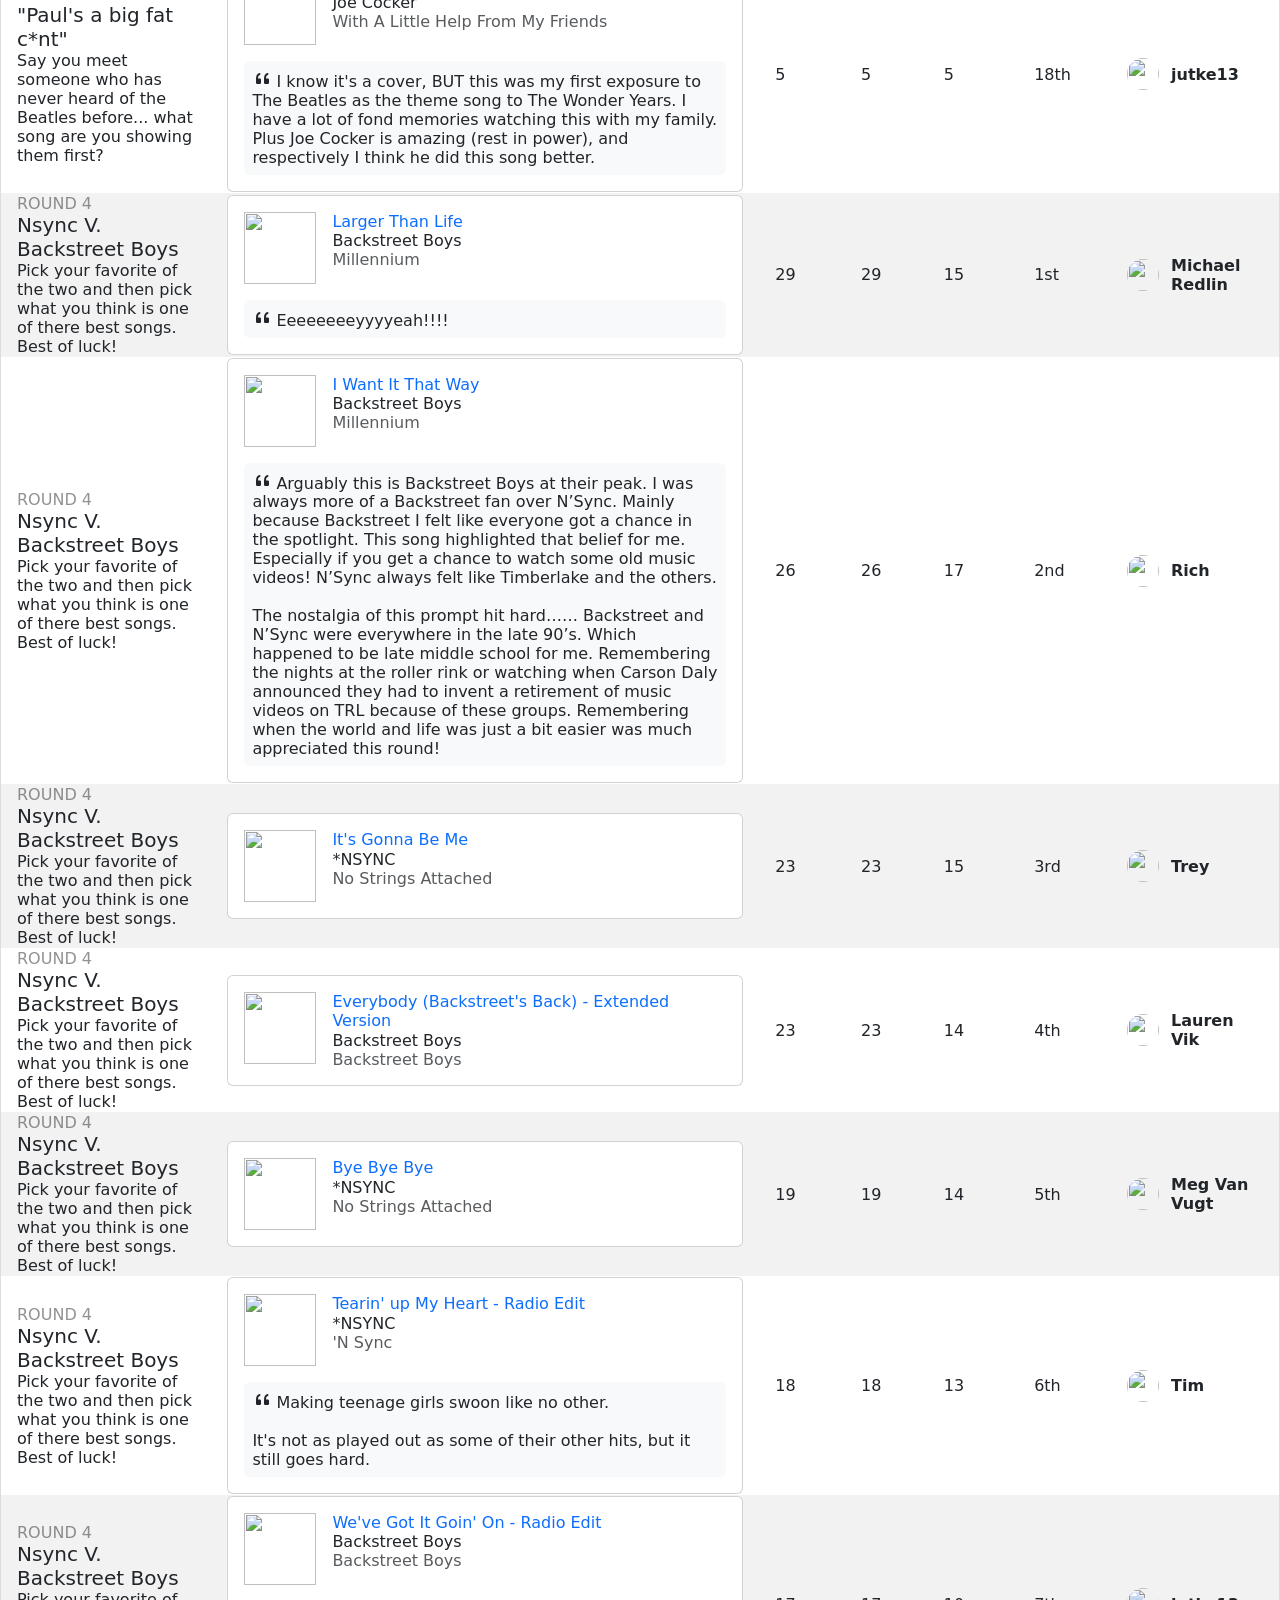
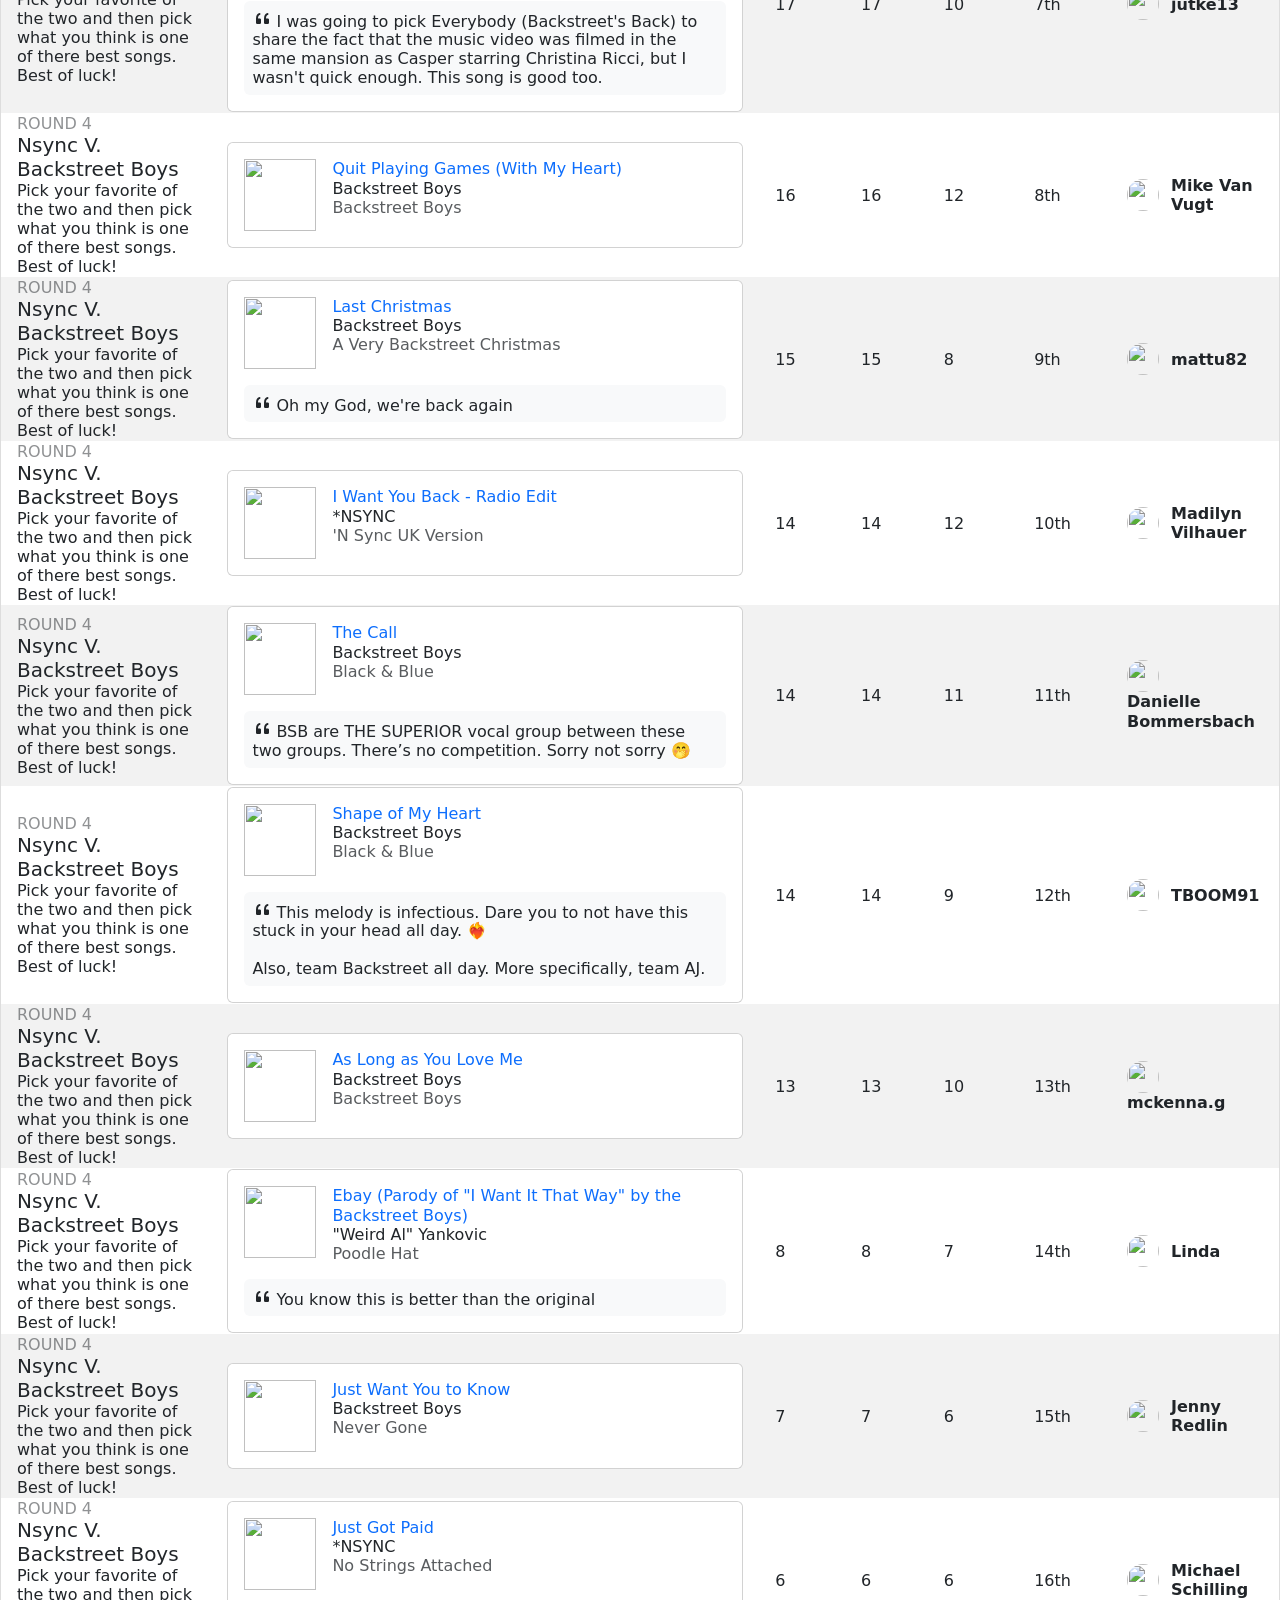
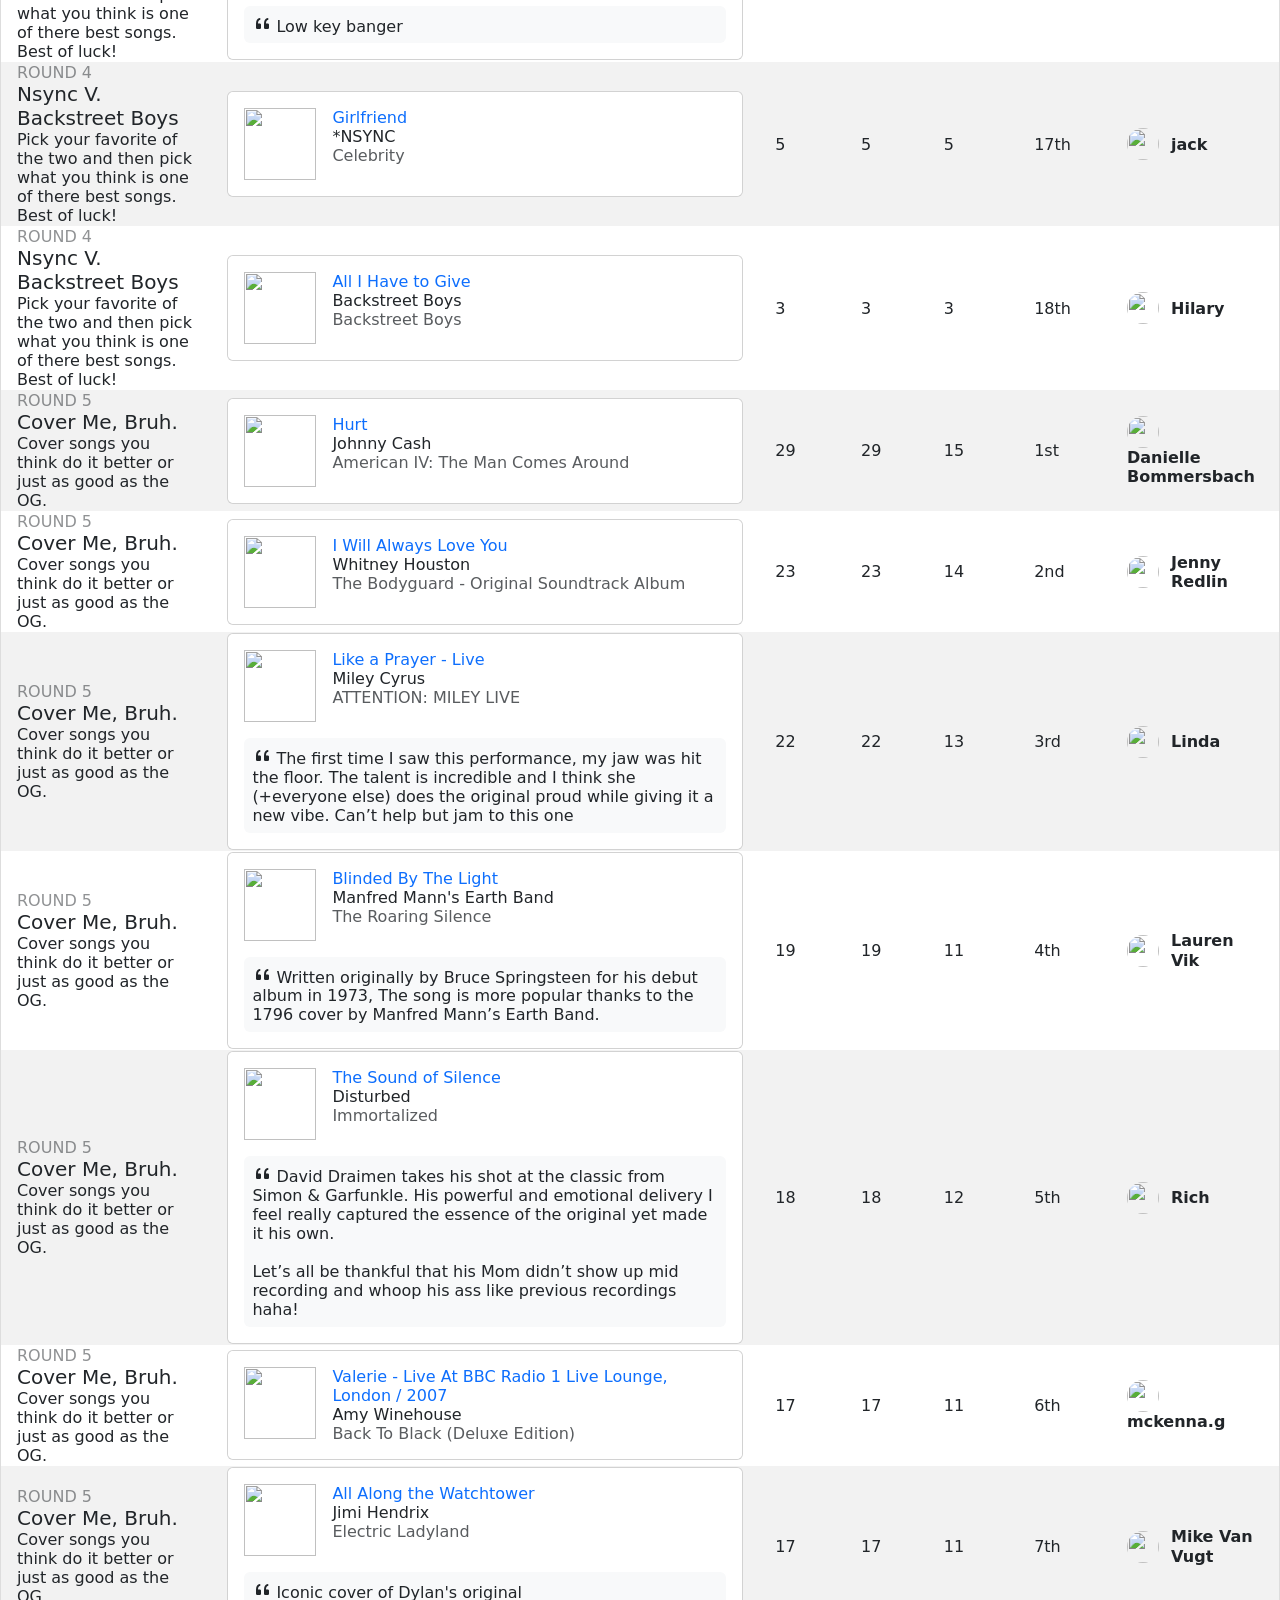
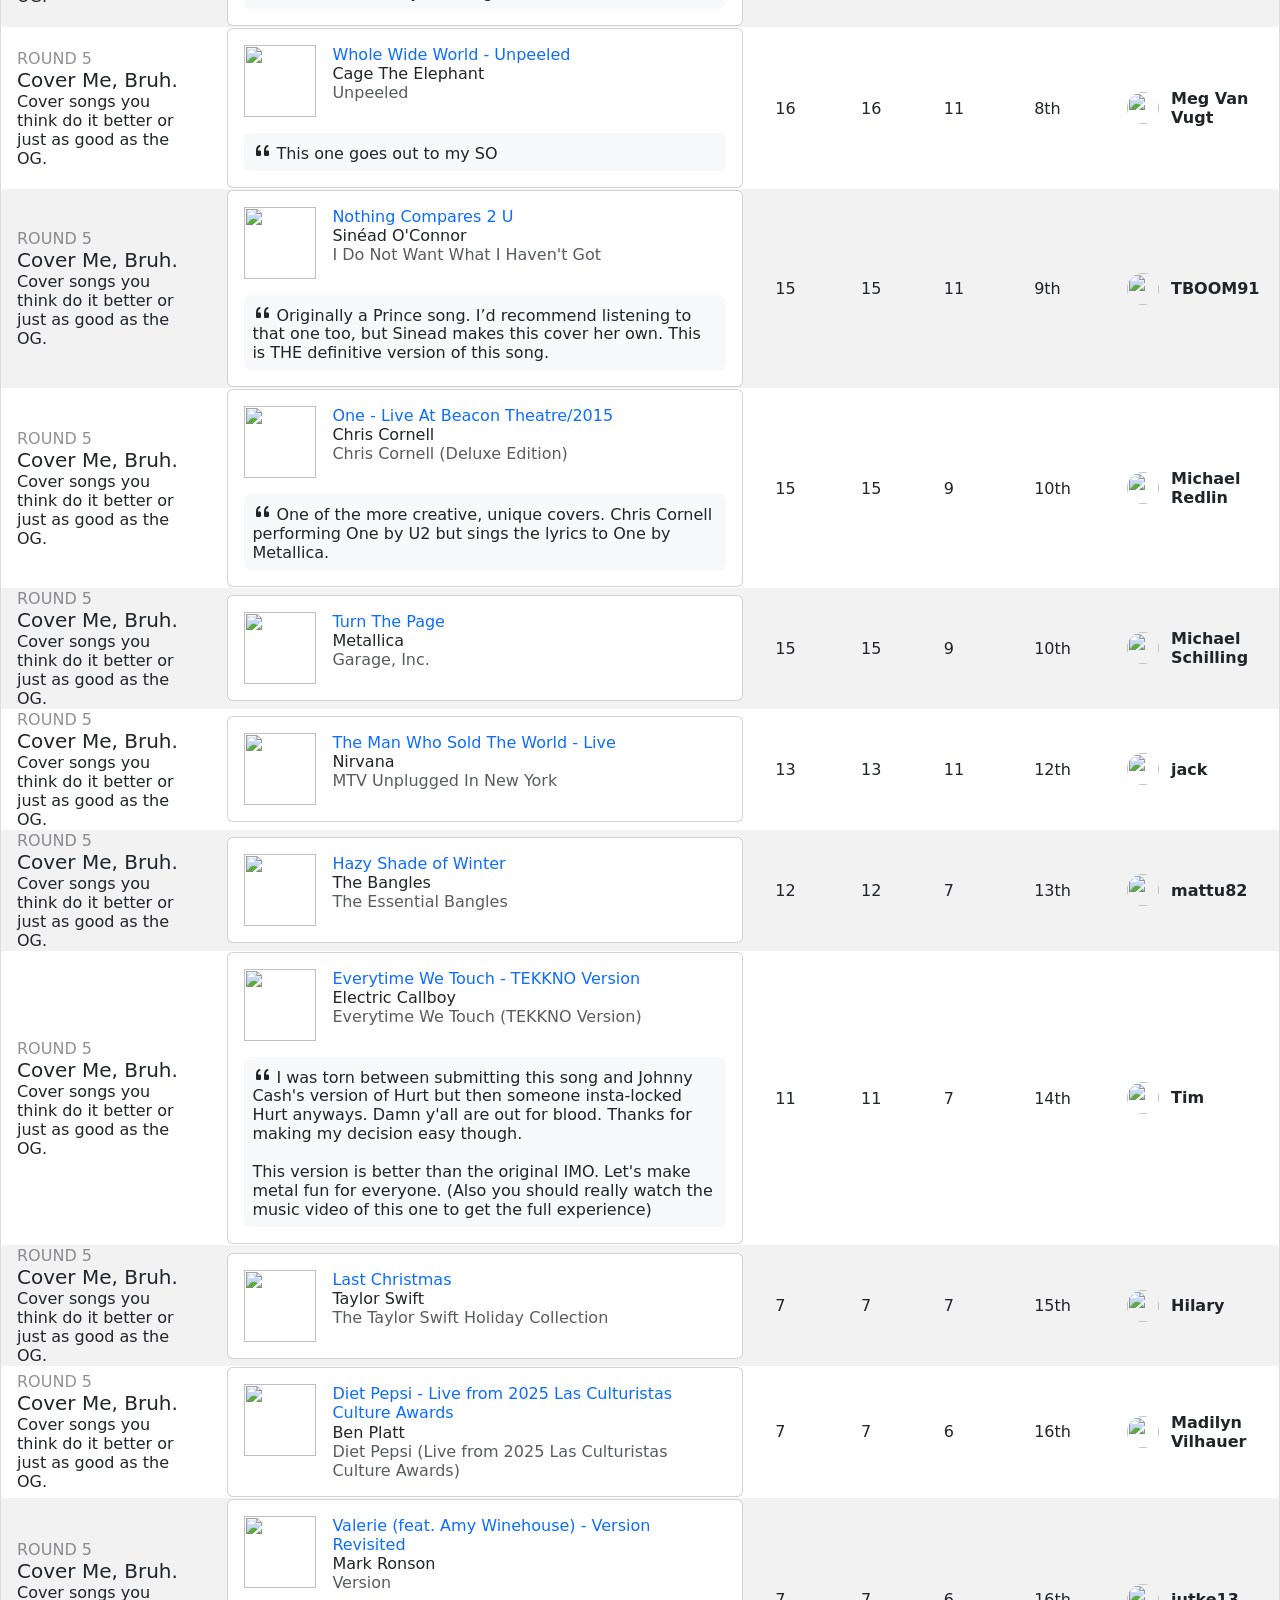
==== commit 579faa9f: "Add files via upload" ====
--- a/MLS2.html
+++ b/MLS2.html
@@ -508,7 +508,7 @@
 </tr>
 <tr>
 <td data-sortvalue="03"><div class="card-body fs-p8em"><span class="card-text text-body-tertiary">ROUND 3</span><h5 class="card-title">"Paul's a big fat c*nt"</h5><p class="card-text">Say you meet someone who has never heard of the Beatles before... what song are you showing them first?</p></div></td>
-<td data-sortvalue="Ticket To Ride - Remastered 2009"><div class="card fs-p8em"><div class="card-body sticky-top bg-body rounded"><div class="row gx-3 align-items-start"><div class="col-auto"><img src="https://i.scdn.co/image/ab67616d00001e02e3e3b64cea45265469d4cafa" height="72"></div><div class="col"><h6 class="card-title m-0"><a href="https://open.spotify.com/track/7CZiDzGVjUssMSOXrDNYHL" class="text-purple text-decoration-none">Ticket To Ride - Remastered 2009</a></h6><p class="card-text m-0">The Beatles</p><p class="card-text m-0 text-body-secondary">Help! (Remastered)</p></div></div></div>
+<td data-sortvalue="Ticket To Ride - Remastered 2009"><div class="card fs-p8em"><div class="card-body sticky-top bg-body rounded"><div class="row gx-3 align-items-start"><div class="col-auto"><img src="https://i.scdn.co/image/ab67616d00001e02e3e3b64cea45265469d4cafa" height="72"></div><div class="col"><h6 class="card-title m-0"><a href="https://open.spotify.com/track/7CZiDzGVjUssMSOXrDNYHL" class="text-purple text-decoration-none">Ticket To Ride - Remastered 2009</a></h6><p class="card-text m-0">The Beatles</p><p class="card-text m-0 text-body-secondary">Help! (Remastered 2009)</p></div></div></div>
 <div class="card-body py-0 bg-body rounded"><p class="bg-body-tertiary border-1 rounded p-2"><i class="bi bi-quote flex-shrink-0 me-1 fs-5"></i><span class="text-break ws-pre-wrap">Is this what the board game is named after?</span></p></div>
 </div></td>
 <td data-sortvalue="113">13</td>
@@ -1870,7 +1870,7 @@
 </tr>
 <tr>
 <td data-sortvalue="10"><div class="card-body fs-p8em"><span class="card-text text-body-tertiary">ROUND 10</span><h5 class="card-title">Is This Thing Still On?</h5><p class="card-text">A song you’d feel comfy singing karaoke to</p></div></td>
-<td data-sortvalue="Fuck the Pain Away"><div class="card fs-p8em"><div class="card-body sticky-top bg-body rounded"><div class="row gx-3 align-items-start"><div class="col-auto"><img src="https://i.scdn.co/image/ab67616d00001e02c86983c3c4533ec2ff751cb1" height="72"></div><div class="col"><h6 class="card-title m-0"><a href="https://open.spotify.com/track/0NWWDumjD2TCrR6iV6ZFgR" class="text-purple text-decoration-none">Fuck the Pain Away</a></h6><p class="card-text m-0">Peaches</p><p class="card-text m-0 text-body-secondary">The Teaches of Peaches</p></div></div></div>
+<td data-sortvalue="Fuck the Pain Away"><div class="card fs-p8em"><div class="card-body sticky-top bg-body rounded"><div class="row gx-3 align-items-start"><div class="col-auto"><img src="https://i.scdn.co/image/ab67616d00001e0223c33adefa692fe2e514ae11" height="72"></div><div class="col"><h6 class="card-title m-0"><a href="https://open.spotify.com/track/0NWWDumjD2TCrR6iV6ZFgR" class="text-purple text-decoration-none">Fuck the Pain Away</a></h6><p class="card-text m-0">Peaches</p><p class="card-text m-0 text-body-secondary">The Teaches of Peaches</p></div></div></div>
 <div class="card-body py-0 bg-body rounded"><p class="bg-body-tertiary border-1 rounded p-2"><i class="bi bi-quote flex-shrink-0 me-1 fs-5"></i><span class="text-break ws-pre-wrap"> I discovered this song while watching jackass in high school and absorbed it into my entire being</span></p></div>
 </div></td>
 <td data-sortvalue="105">5</td>
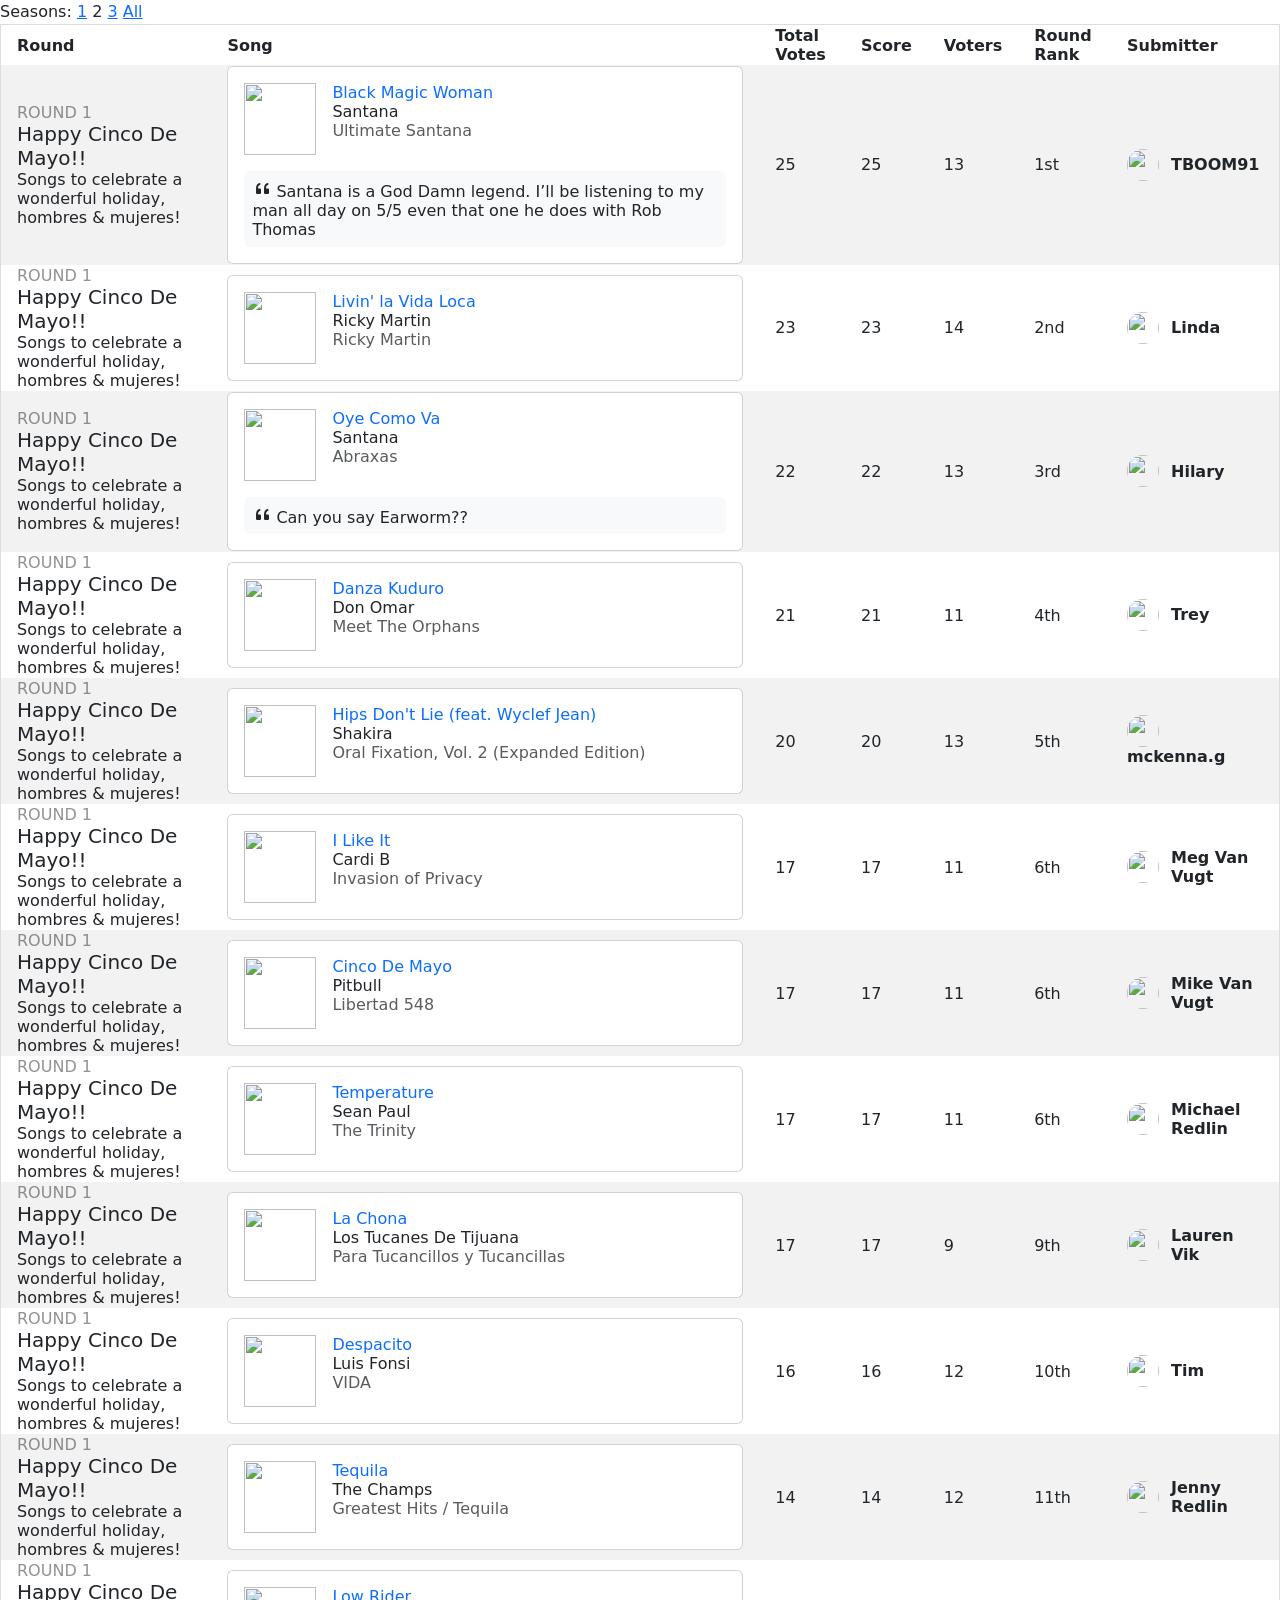
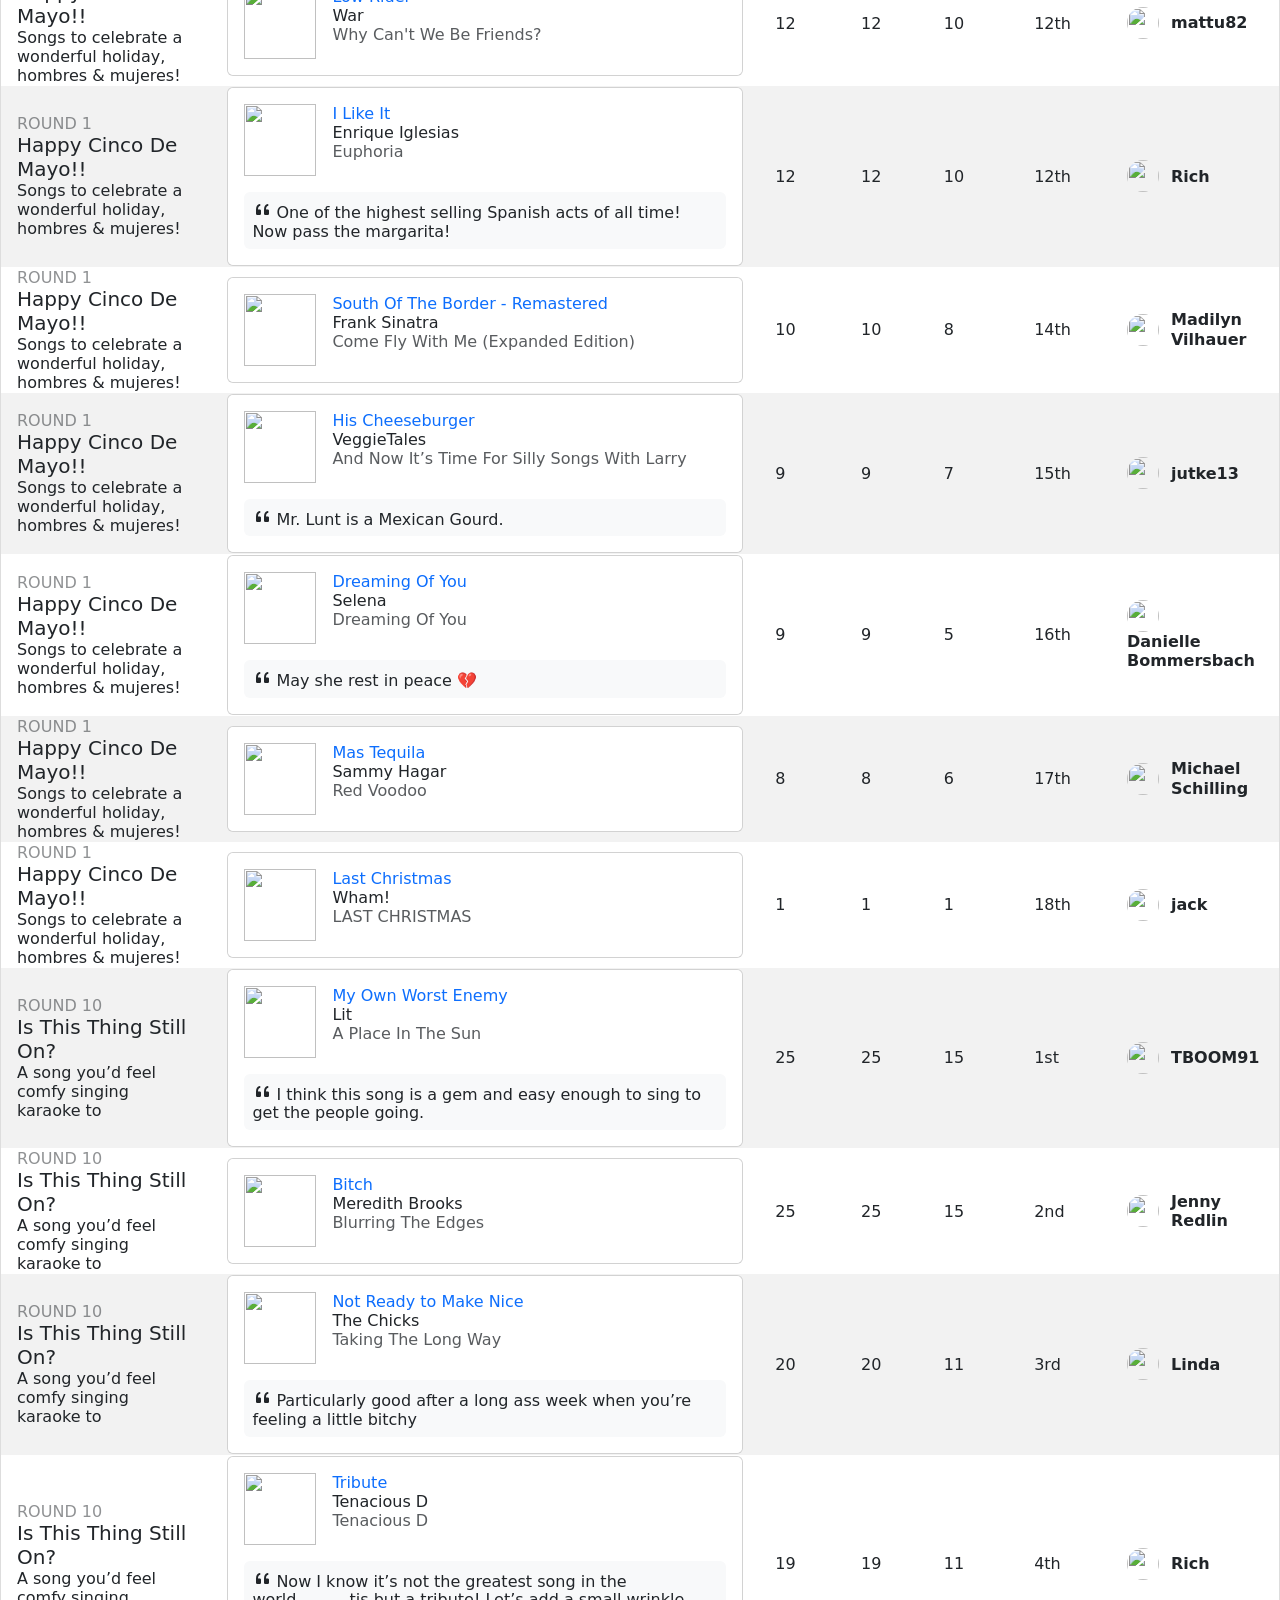
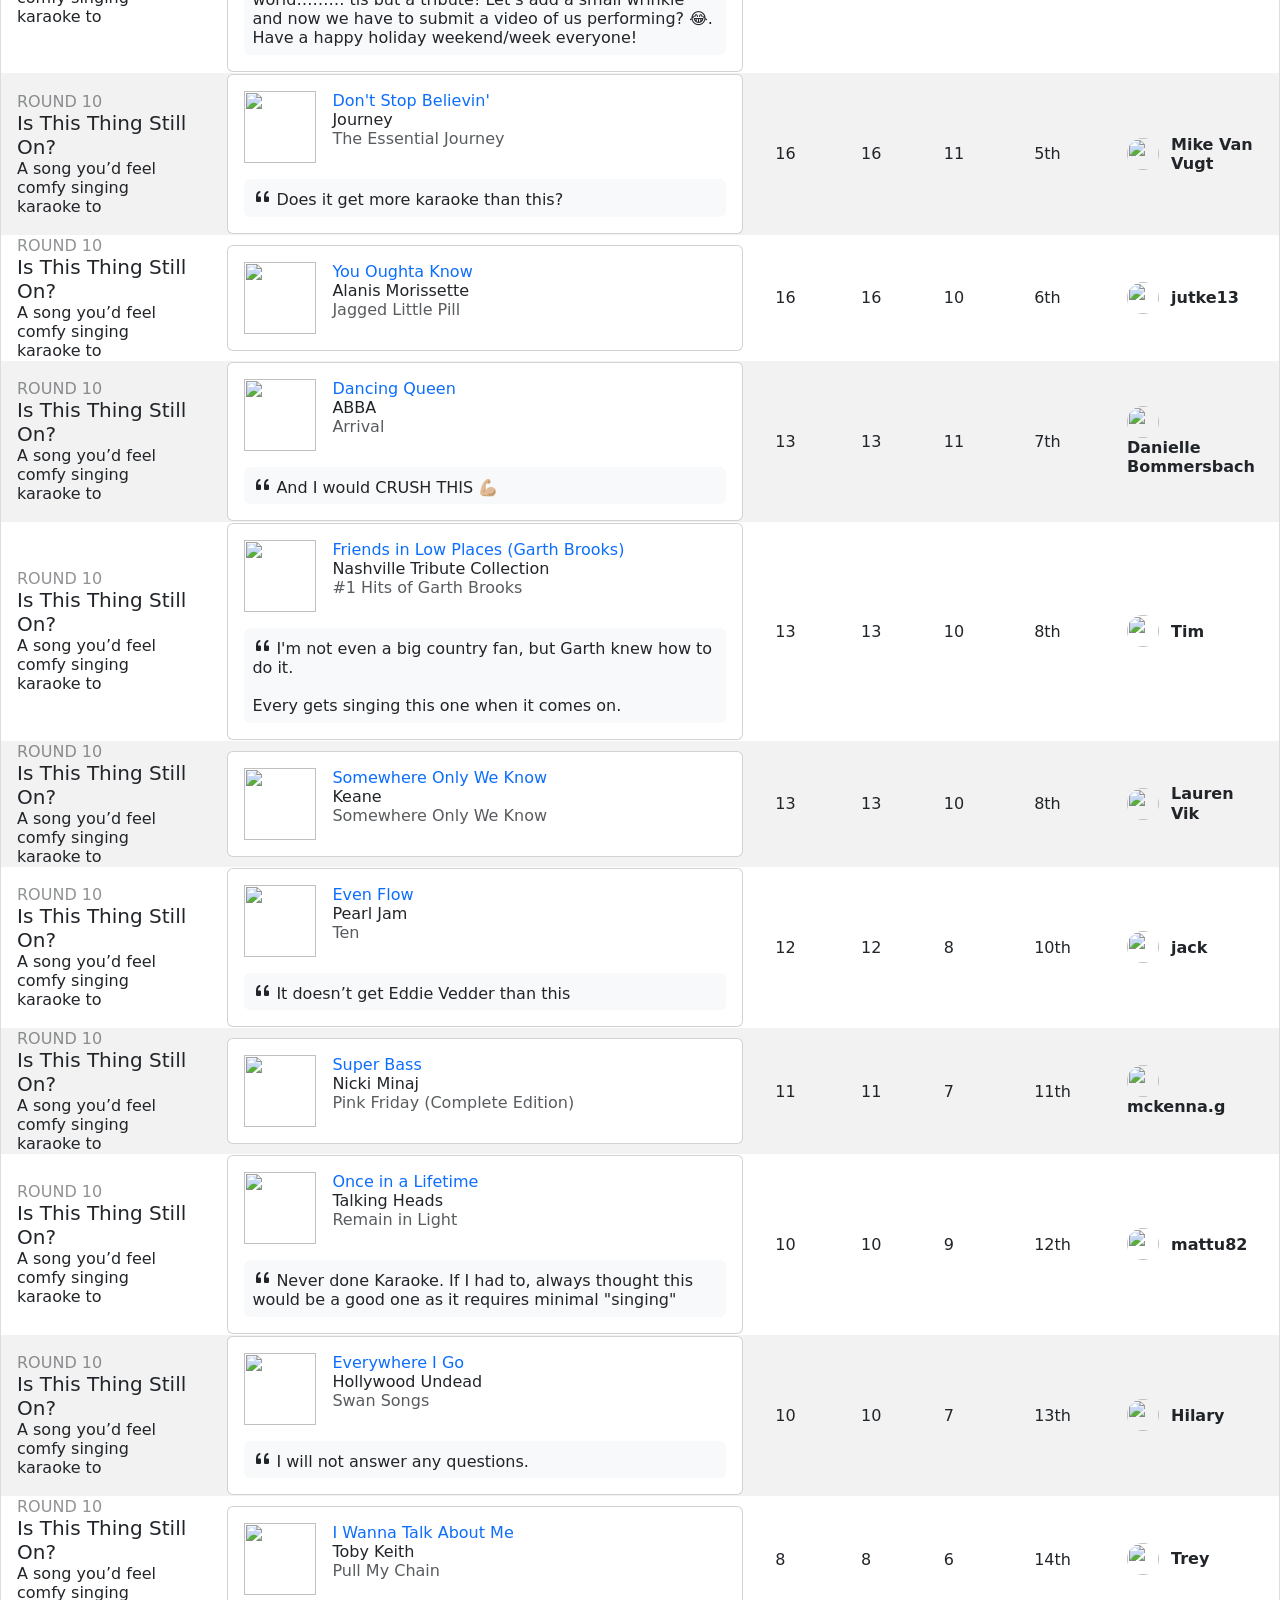
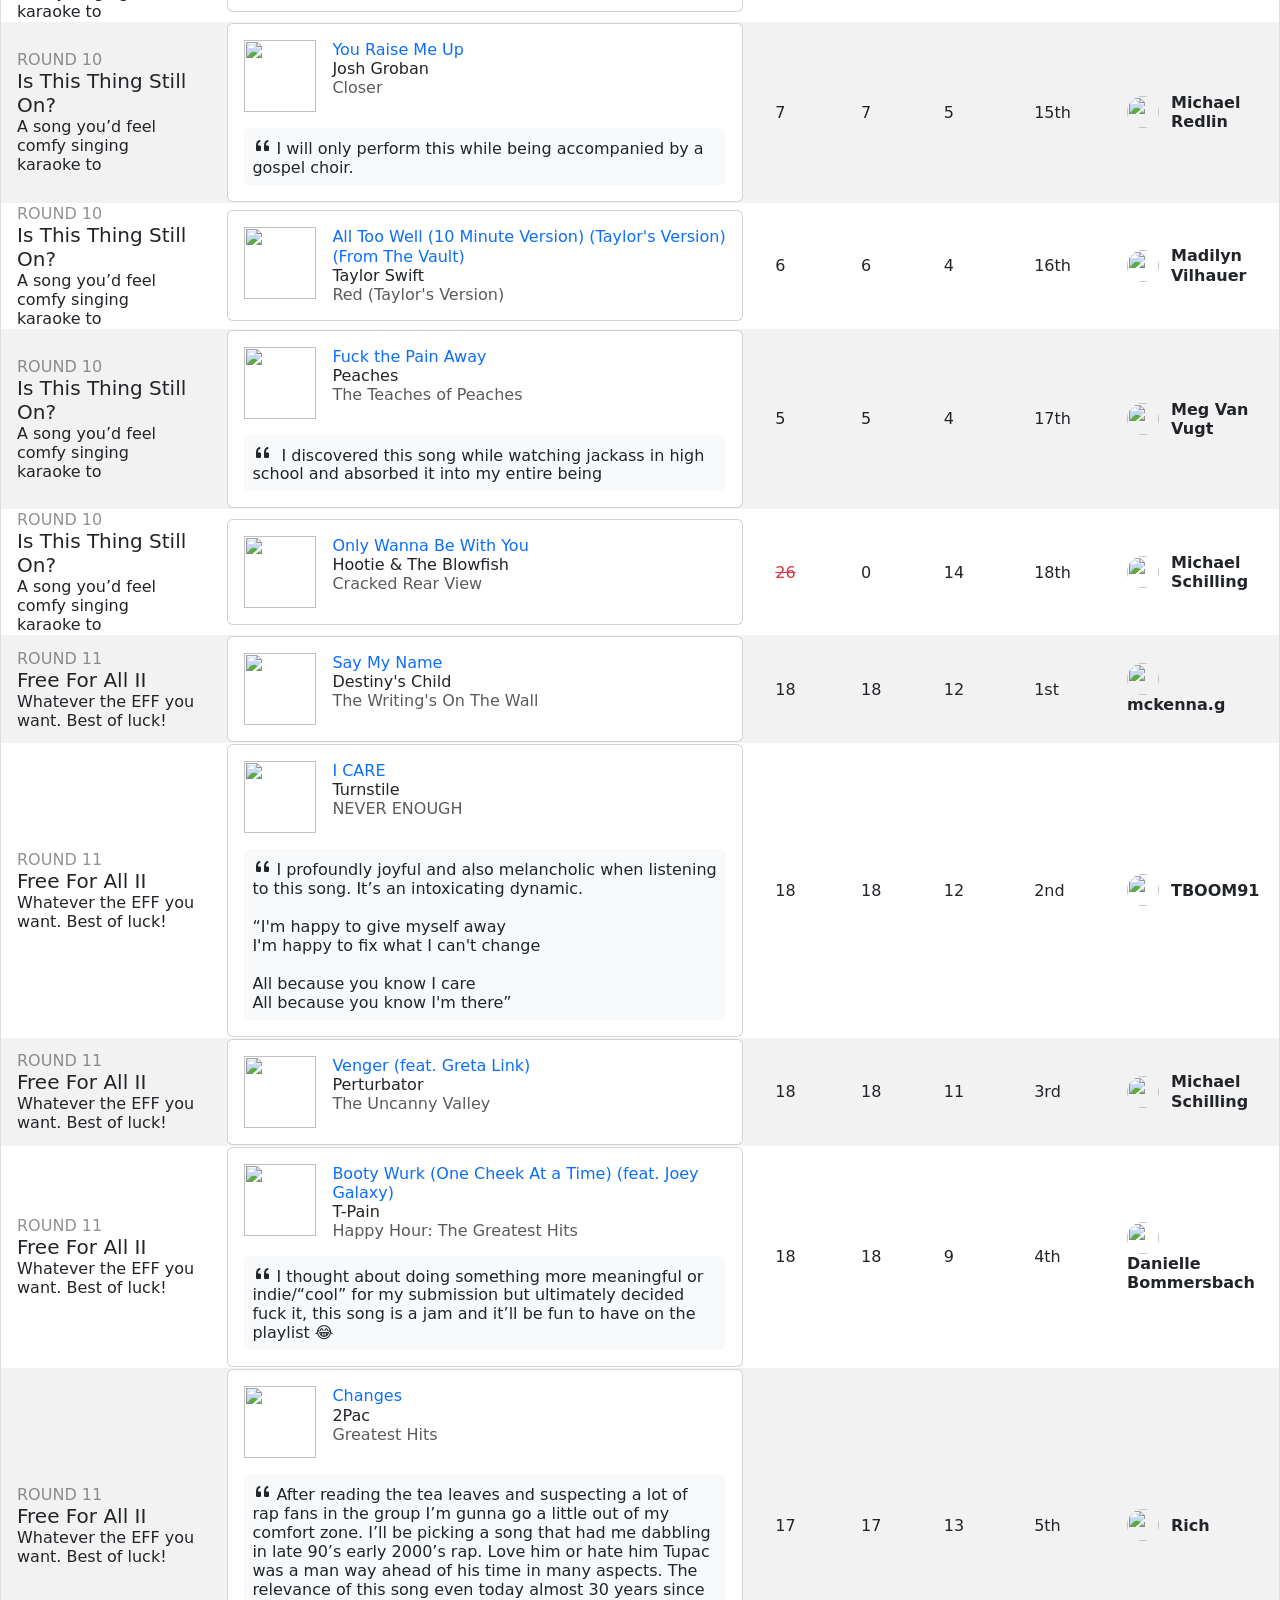
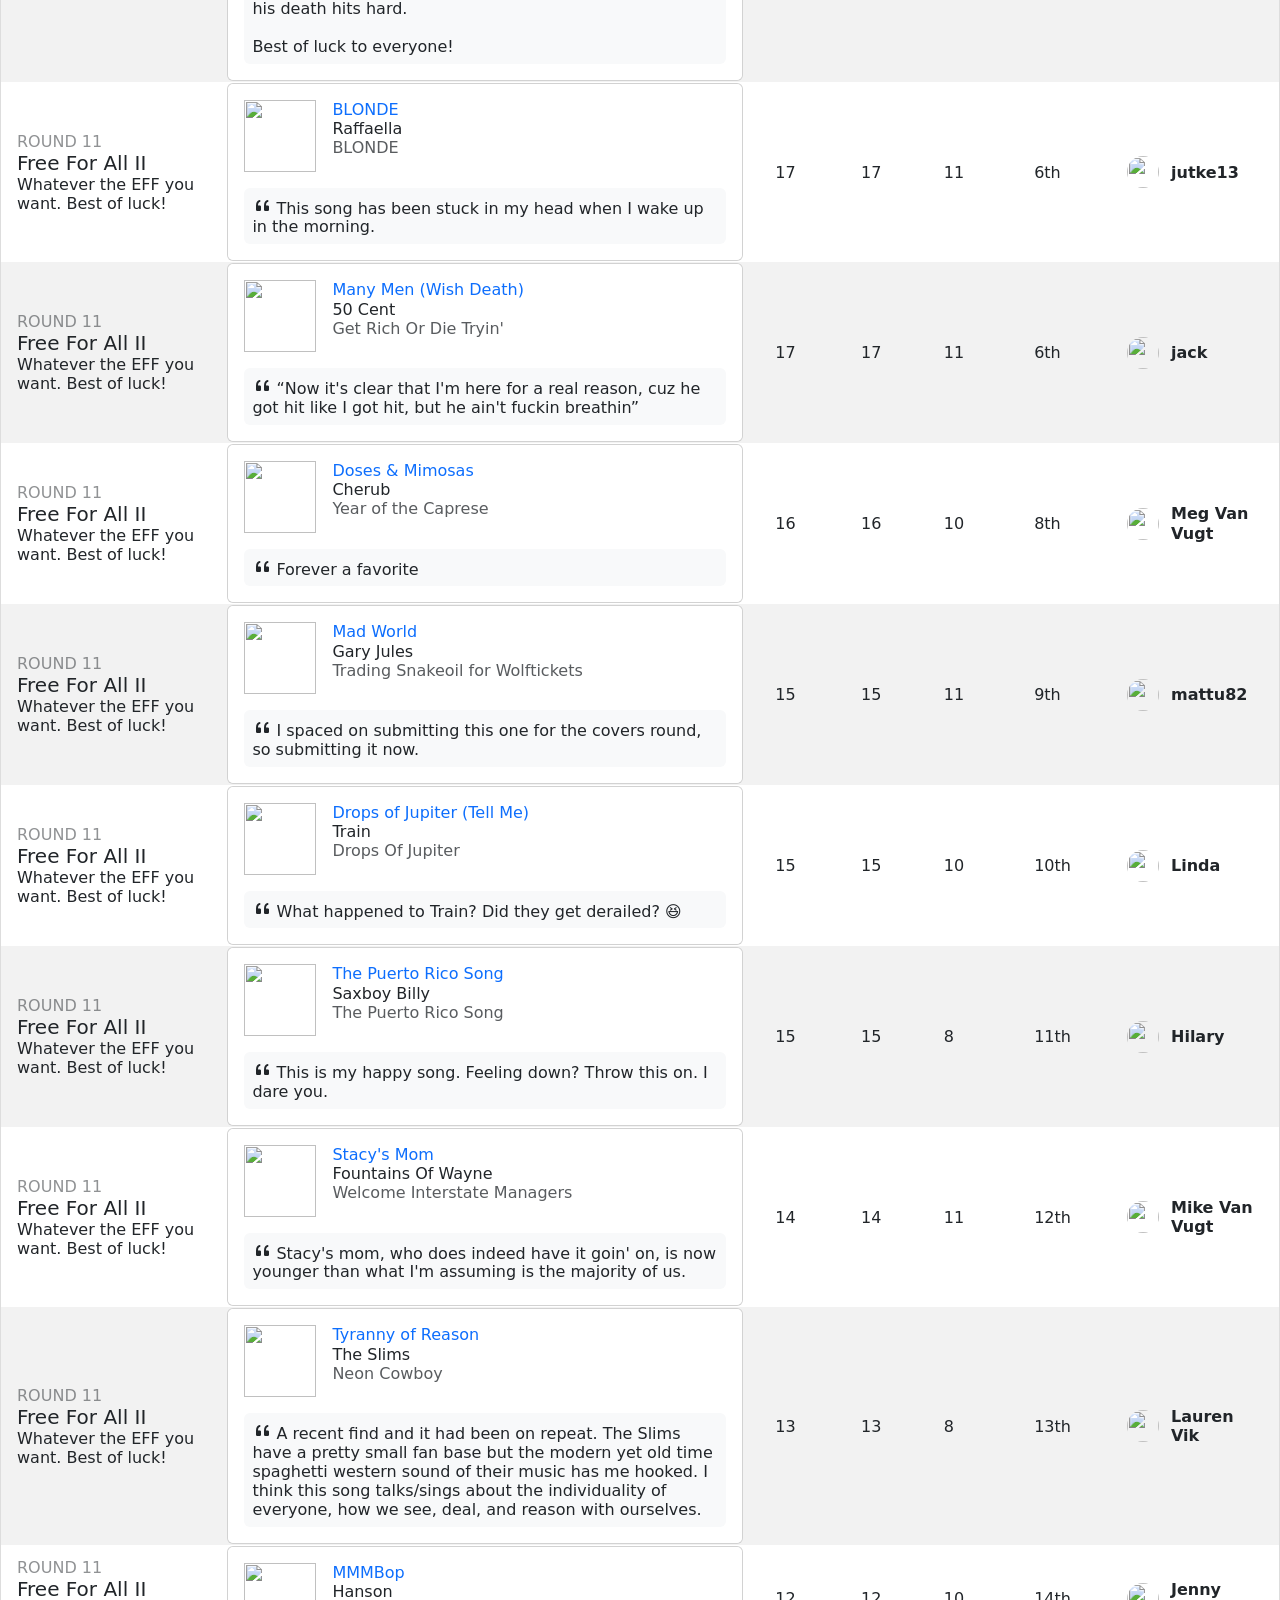
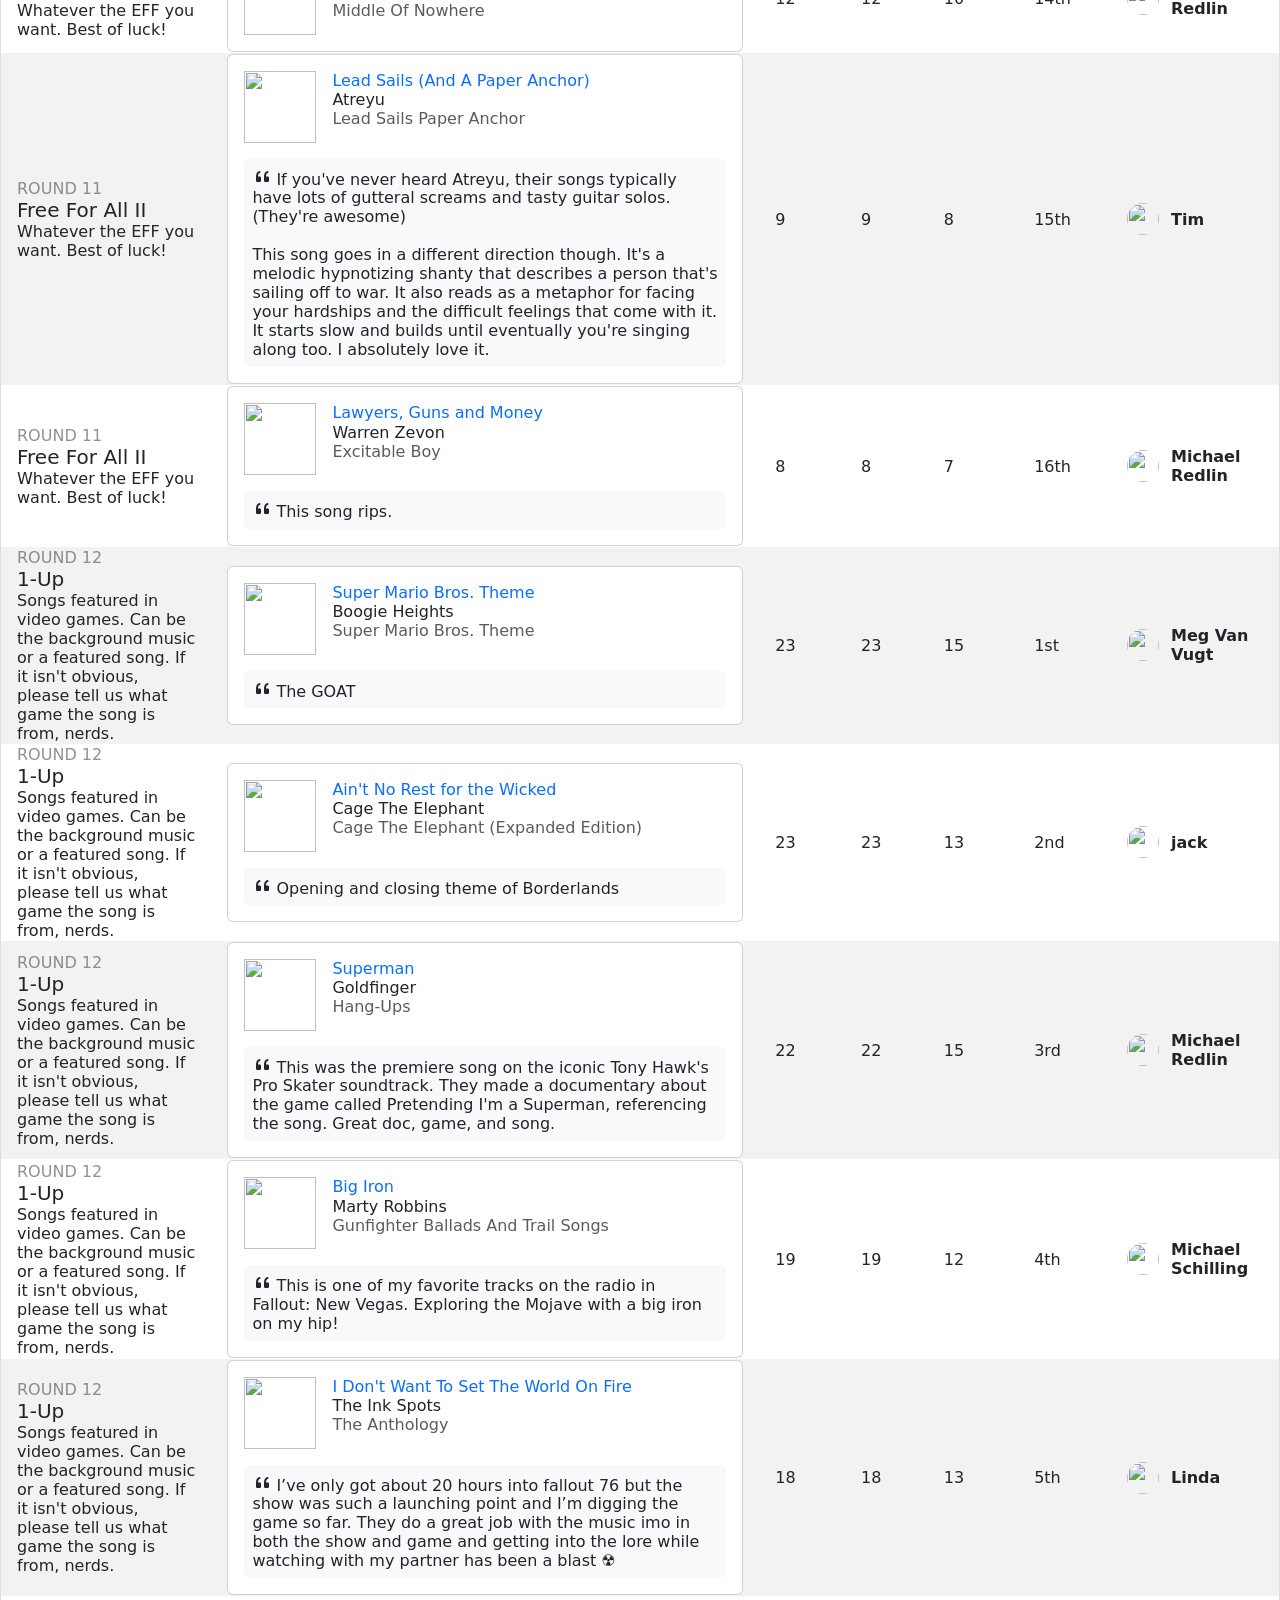
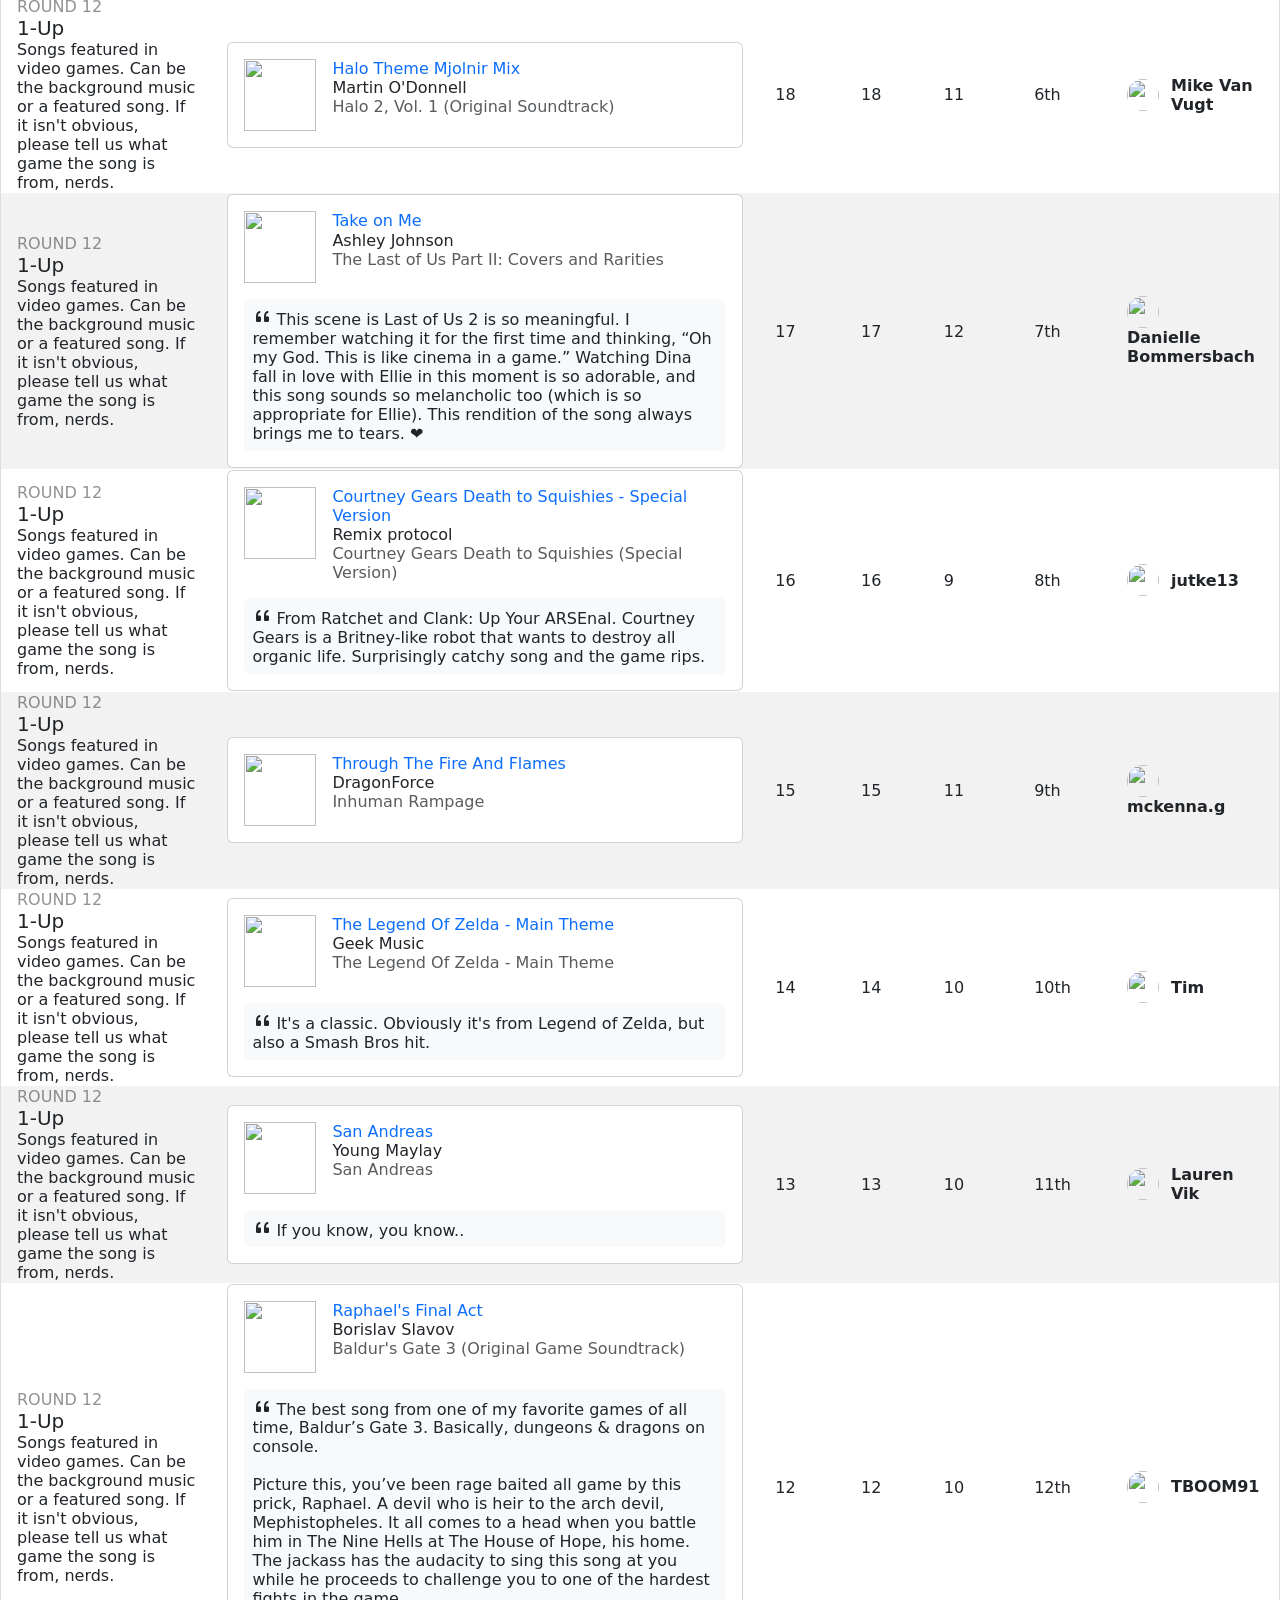
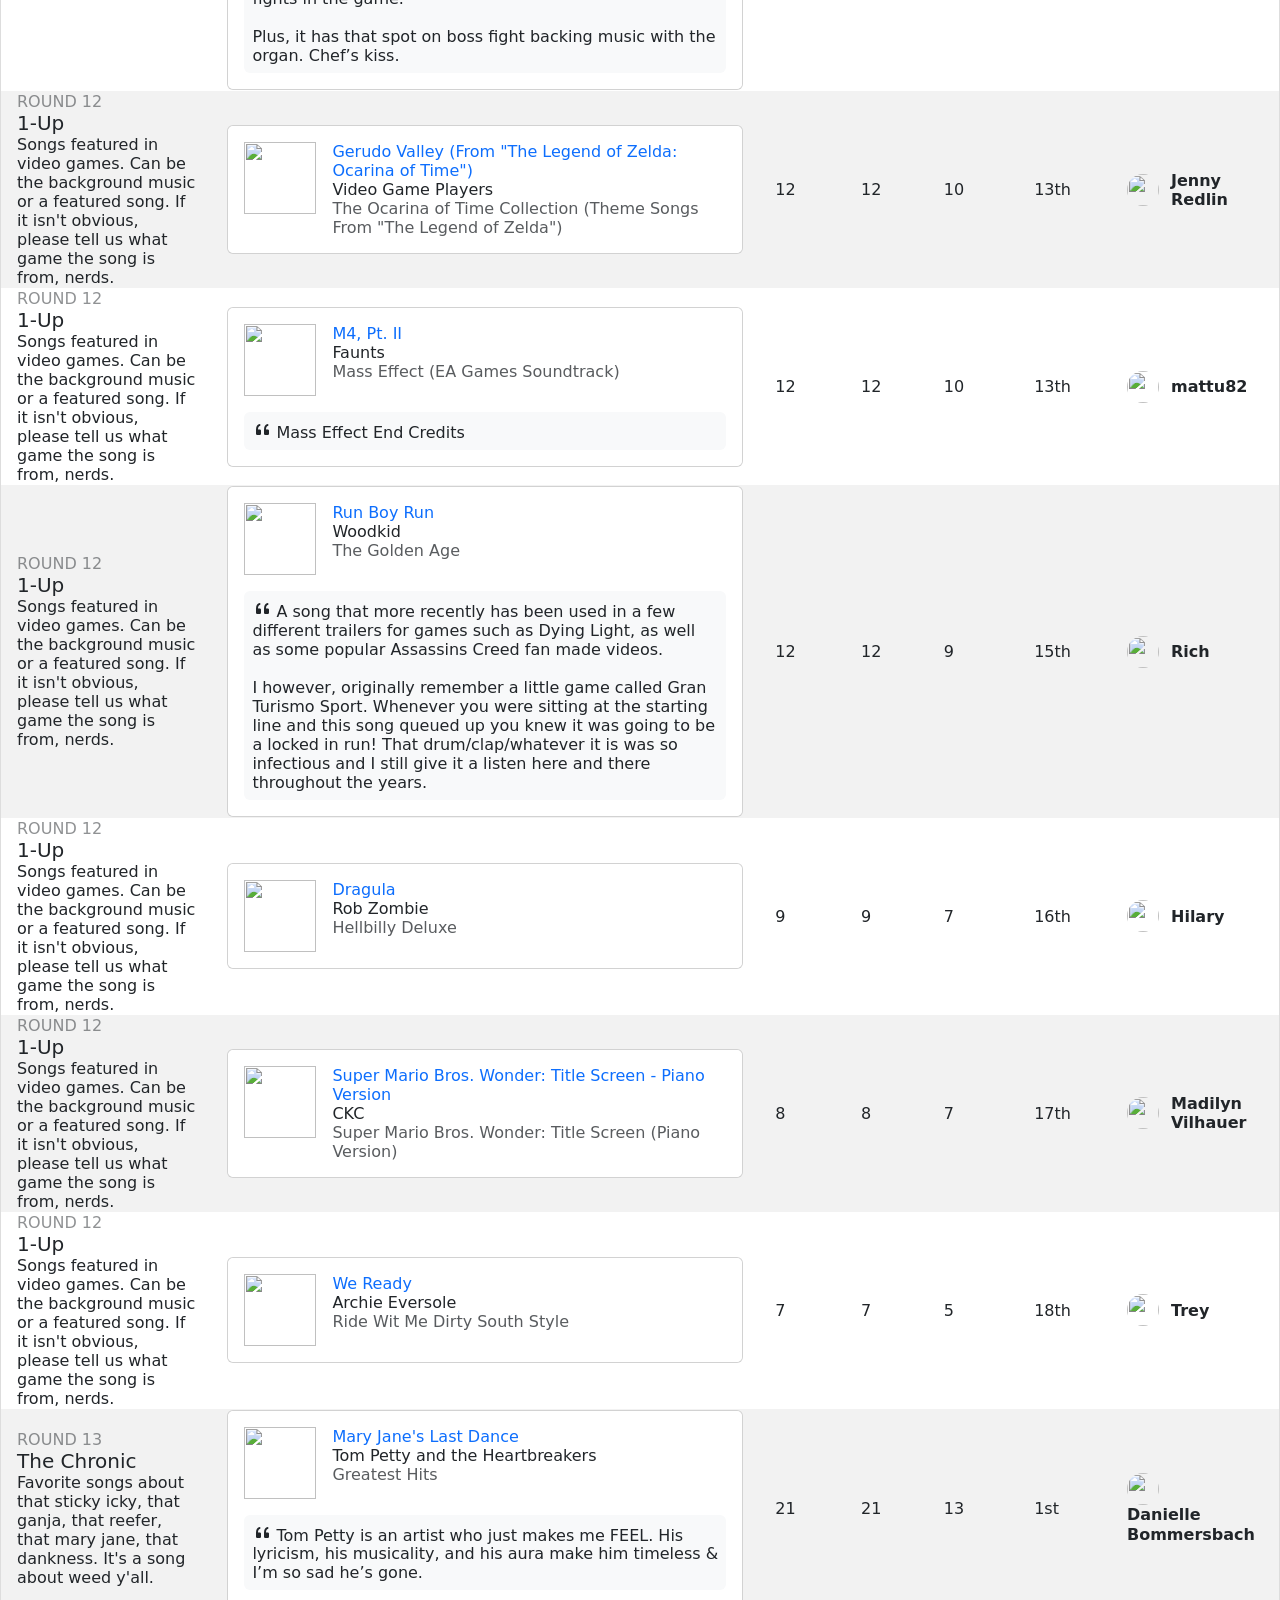
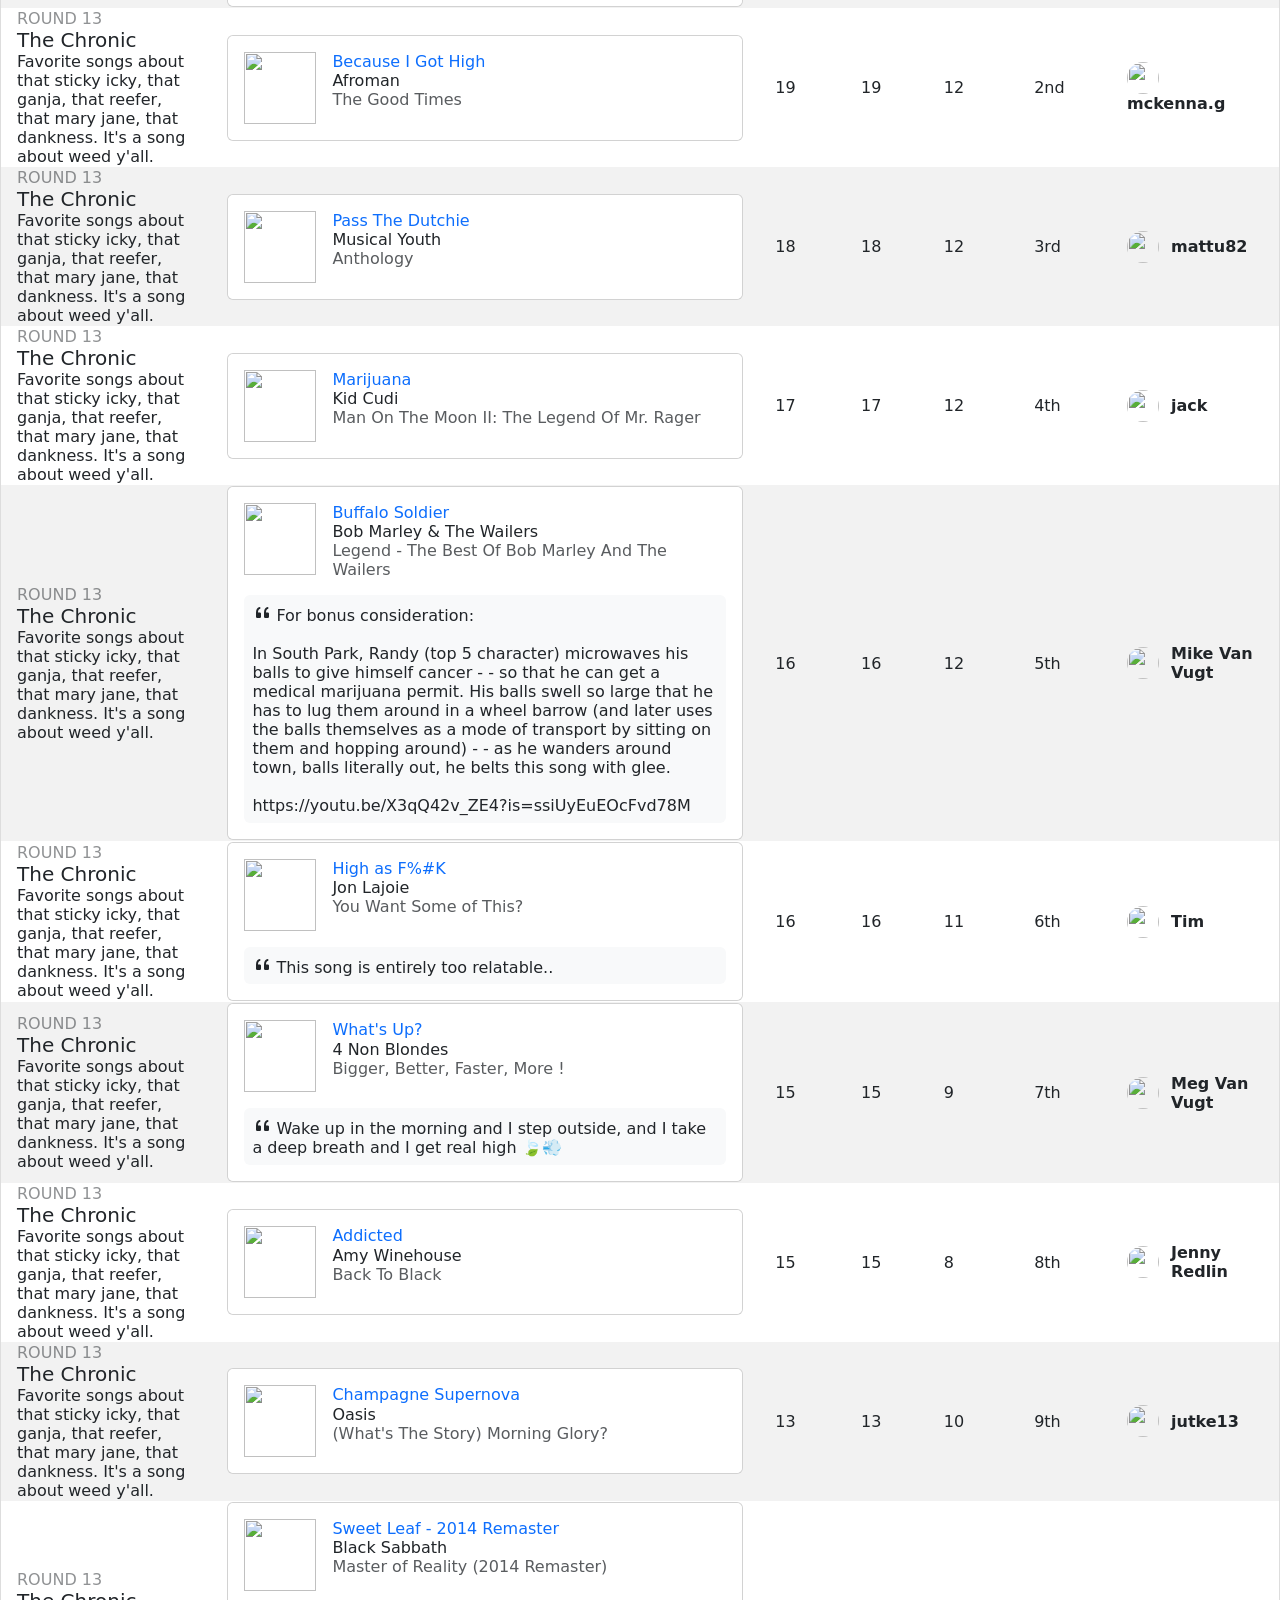
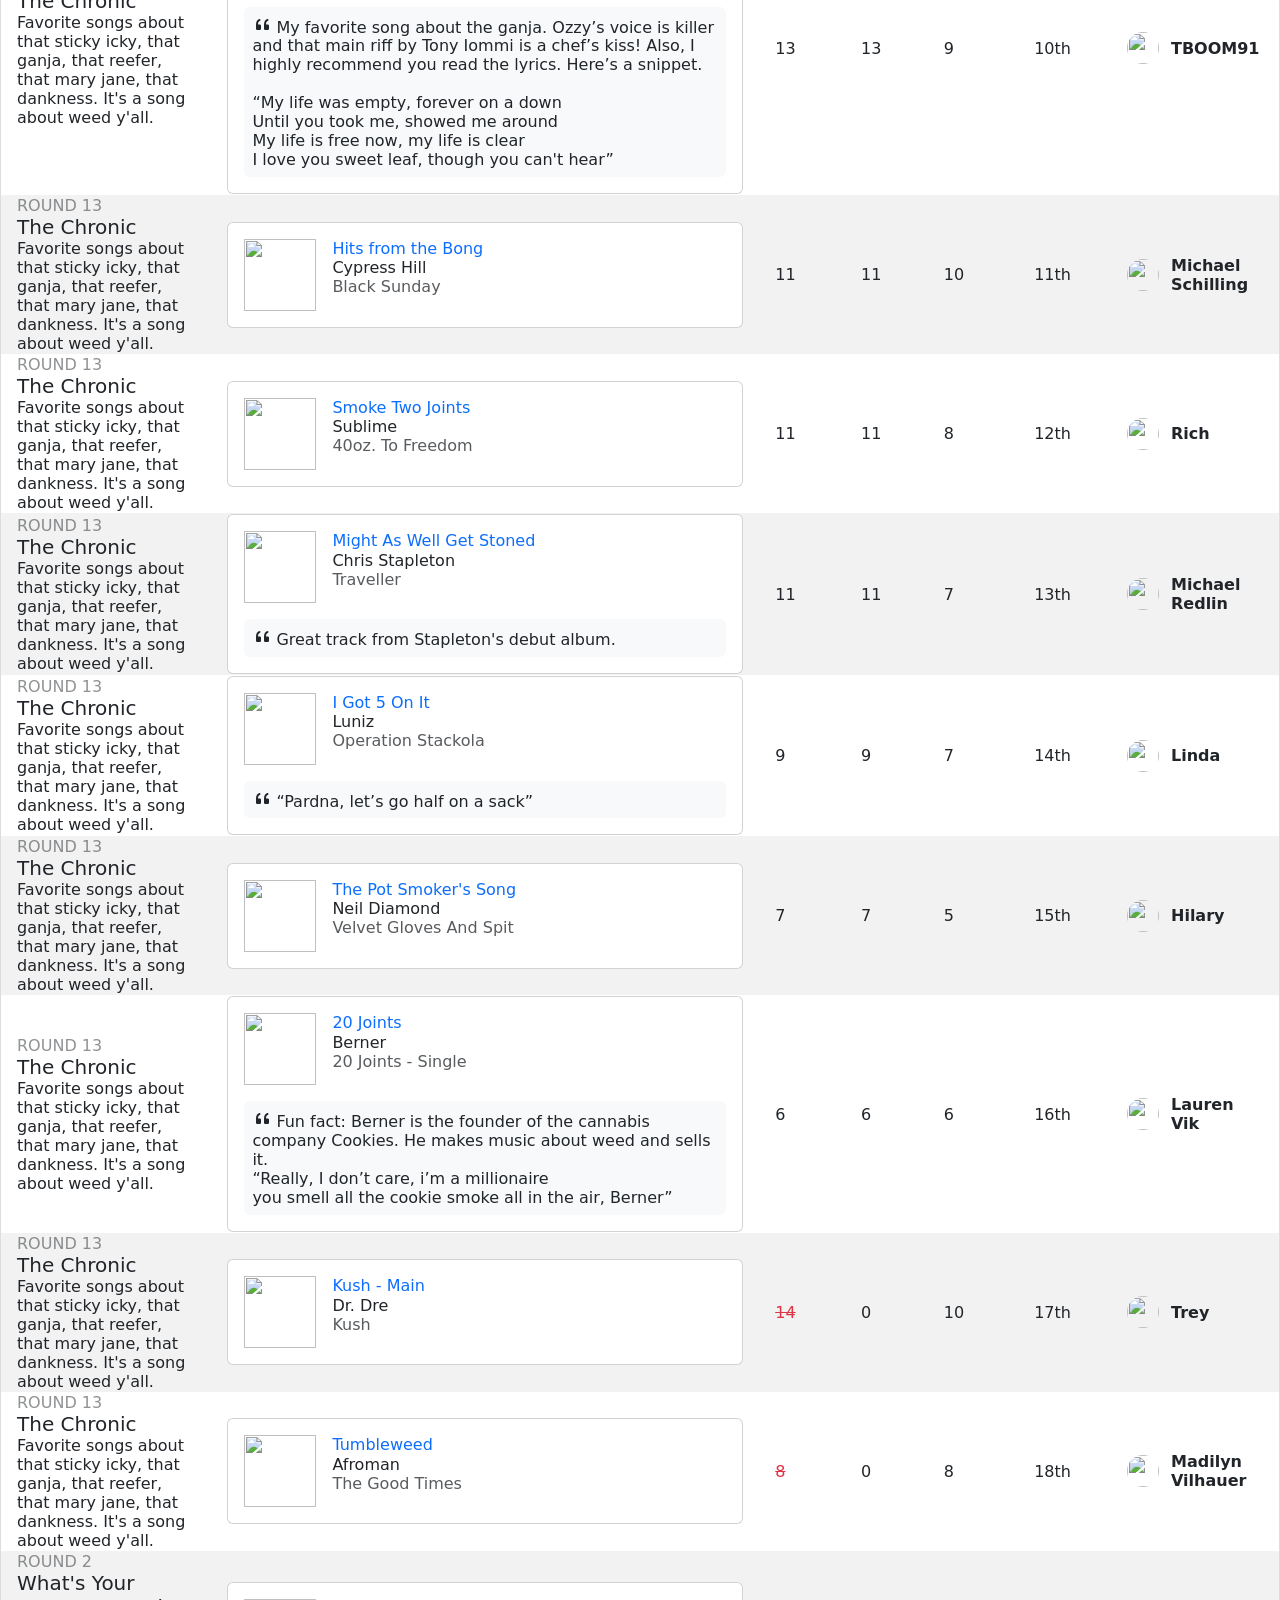
==== commit c4410d6b: "Add files via upload" ====
--- a/MLS2.html
+++ b/MLS2.html
@@ -79,7 +79,7 @@
 </tr>
 <tr>
 <td data-sortvalue="01"><div class="card-body fs-p8em"><span class="card-text text-body-tertiary">ROUND 1</span><h5 class="card-title">Happy Cinco De Mayo!!</h5><p class="card-text">Songs to celebrate a wonderful holiday, hombres &amp; mujeres!</p></div></td>
-<td data-sortvalue="Temperature"><div class="card fs-p8em"><div class="card-body sticky-top bg-body rounded"><div class="row gx-3 align-items-start"><div class="col-auto"><img src="https://i.scdn.co/image/ab67616d00001e0296501589af555d9b1151976a" height="72"></div><div class="col"><h6 class="card-title m-0"><a href="https://open.spotify.com/track/0k2GOhqsrxDTAbFFSdNJjT" class="text-purple text-decoration-none">Temperature</a></h6><p class="card-text m-0">Sean Paul</p><p class="card-text m-0 text-body-secondary">The Trinity</p></div></div></div>
+<td data-sortvalue="Temperature"><div class="card fs-p8em"><div class="card-body sticky-top bg-body rounded"><div class="row gx-3 align-items-start"><div class="col-auto"><img src="https://i.scdn.co/image/ab67616d00001e0246a42cb0a232b651ed562c4e" height="72"></div><div class="col"><h6 class="card-title m-0"><a href="https://open.spotify.com/track/0k2GOhqsrxDTAbFFSdNJjT" class="text-purple text-decoration-none">Temperature</a></h6><p class="card-text m-0">Sean Paul</p><p class="card-text m-0 text-body-secondary">The Trinity</p></div></div></div>
 </div></td>
 <td data-sortvalue="117">17</td>
 <td data-sortvalue="117">17</td>
@@ -191,6 +191,750 @@
 <td data-sortvalue="jack"><div class="row align-items-center"><div class="col-auto pe-0"><img src="https://musicleague-user-assets.b-cdn.net/users/93ac28f1b14047db9fc3afa116eb37c7/images/profile?aspect_ratio=1%3A1&amp;height=300&amp;optimizer=image&amp;quality=70&amp;v=28dec5f9-87c0-4582-b670-70db0ee06a8b&amp;width=300" height="32" width="32" class="rounded-circle"></div><div class="col"><h6 class="m-0 text-body fw-semibold">jack</h6></div></div></td>
 </tr>
 <tr>
+<td data-sortvalue="10"><div class="card-body fs-p8em"><span class="card-text text-body-tertiary">ROUND 10</span><h5 class="card-title">Is This Thing Still On?</h5><p class="card-text">A song you’d feel comfy singing karaoke to</p></div></td>
+<td data-sortvalue="My Own Worst Enemy"><div class="card fs-p8em"><div class="card-body sticky-top bg-body rounded"><div class="row gx-3 align-items-start"><div class="col-auto"><img src="https://i.scdn.co/image/ab67616d00001e027b40b2abdbcb8520874f29ed" height="72"></div><div class="col"><h6 class="card-title m-0"><a href="https://open.spotify.com/track/33iv3wnGMrrDugd7GBso1z" class="text-purple text-decoration-none">My Own Worst Enemy</a></h6><p class="card-text m-0">Lit</p><p class="card-text m-0 text-body-secondary">A Place In The Sun</p></div></div></div>
+<div class="card-body py-0 bg-body rounded"><p class="bg-body-tertiary border-1 rounded p-2"><i class="bi bi-quote flex-shrink-0 me-1 fs-5"></i><span class="text-break ws-pre-wrap">I think this song is a gem and easy enough to sing to get the people going. </span></p></div>
+</div></td>
+<td data-sortvalue="125">25</td>
+<td data-sortvalue="125">25</td>
+<td data-sortvalue="15">15</td>
+<td data-sortvalue="01">1st</td>
+<td data-sortvalue="TBOOM91"><div class="row align-items-center"><div class="col-auto pe-0"><img src="https://musicleague-user-assets.b-cdn.net/users/4c62e8d99bf94591b04dc8e3e12bc494/images/profile?aspect_ratio=1%3A1&amp;height=300&amp;optimizer=image&amp;quality=70&amp;v=82016e13-6ce2-4e21-ac0b-61569d29b026&amp;width=300" height="32" width="32" class="rounded-circle"></div><div class="col"><h6 class="m-0 text-body fw-semibold">TBOOM91</h6></div></div></td>
+</tr>
+<tr>
+<td data-sortvalue="10"><div class="card-body fs-p8em"><span class="card-text text-body-tertiary">ROUND 10</span><h5 class="card-title">Is This Thing Still On?</h5><p class="card-text">A song you’d feel comfy singing karaoke to</p></div></td>
+<td data-sortvalue="Bitch"><div class="card fs-p8em"><div class="card-body sticky-top bg-body rounded"><div class="row gx-3 align-items-start"><div class="col-auto"><img src="https://i.scdn.co/image/ab67616d00001e027a8ebb7a3a8c0cadc4490cb4" height="72"></div><div class="col"><h6 class="card-title m-0"><a href="https://open.spotify.com/track/3i6qNxyVgIdUZTTi5m25EM" class="text-purple text-decoration-none">Bitch</a></h6><p class="card-text m-0">Meredith Brooks</p><p class="card-text m-0 text-body-secondary">Blurring The Edges</p></div></div></div>
+</div></td>
+<td data-sortvalue="125">25</td>
+<td data-sortvalue="125">25</td>
+<td data-sortvalue="15">15</td>
+<td data-sortvalue="02">2nd</td>
+<td data-sortvalue="Jenny Redlin"><div class="row align-items-center"><div class="col-auto pe-0"><img src="https://musicleague-user-assets.b-cdn.net/users/92053ae956514bbeb69ce9f21b5a49d0/images/profile?aspect_ratio=1%3A1&amp;height=300&amp;optimizer=image&amp;quality=70&amp;v=64a19f8c-0748-4a1a-a096-5c0fed10ee4d&amp;width=300" height="32" width="32" class="rounded-circle"></div><div class="col"><h6 class="m-0 text-body fw-semibold">Jenny Redlin</h6></div></div></td>
+</tr>
+<tr>
+<td data-sortvalue="10"><div class="card-body fs-p8em"><span class="card-text text-body-tertiary">ROUND 10</span><h5 class="card-title">Is This Thing Still On?</h5><p class="card-text">A song you’d feel comfy singing karaoke to</p></div></td>
+<td data-sortvalue="Not Ready to Make Nice"><div class="card fs-p8em"><div class="card-body sticky-top bg-body rounded"><div class="row gx-3 align-items-start"><div class="col-auto"><img src="https://i.scdn.co/image/ab67616d00001e02ed795dc9883d624d716db437" height="72"></div><div class="col"><h6 class="card-title m-0"><a href="https://open.spotify.com/track/6LCEyZZHFF4ebF1Mike1s5" class="text-purple text-decoration-none">Not Ready to Make Nice</a></h6><p class="card-text m-0">The Chicks</p><p class="card-text m-0 text-body-secondary">Taking The Long Way</p></div></div></div>
+<div class="card-body py-0 bg-body rounded"><p class="bg-body-tertiary border-1 rounded p-2"><i class="bi bi-quote flex-shrink-0 me-1 fs-5"></i><span class="text-break ws-pre-wrap">Particularly good after a long ass week when you’re feeling a little bitchy </span></p></div>
+</div></td>
+<td data-sortvalue="120">20</td>
+<td data-sortvalue="120">20</td>
+<td data-sortvalue="11">11</td>
+<td data-sortvalue="03">3rd</td>
+<td data-sortvalue="Linda"><div class="row align-items-center"><div class="col-auto pe-0"><img src="https://musicleague-user-assets.b-cdn.net/users/1e6922c72a1542f288e71f06c4e6702b/images/profile?aspect_ratio=1%3A1&amp;height=300&amp;optimizer=image&amp;quality=70&amp;v=6cda1344-715c-4b69-8057-79b307e3d90a&amp;width=300" height="32" width="32" class="rounded-circle"></div><div class="col"><h6 class="m-0 text-body fw-semibold">Linda</h6></div></div></td>
+</tr>
+<tr>
+<td data-sortvalue="10"><div class="card-body fs-p8em"><span class="card-text text-body-tertiary">ROUND 10</span><h5 class="card-title">Is This Thing Still On?</h5><p class="card-text">A song you’d feel comfy singing karaoke to</p></div></td>
+<td data-sortvalue="Tribute"><div class="card fs-p8em"><div class="card-body sticky-top bg-body rounded"><div class="row gx-3 align-items-start"><div class="col-auto"><img src="https://i.scdn.co/image/ab67616d00001e02ee0285c63a334af9b91fa12b" height="72"></div><div class="col"><h6 class="card-title m-0"><a href="https://open.spotify.com/track/6crBy2sODw2HS53xquM6us" class="text-purple text-decoration-none">Tribute</a></h6><p class="card-text m-0">Tenacious D</p><p class="card-text m-0 text-body-secondary">Tenacious D</p></div></div></div>
+<div class="card-body py-0 bg-body rounded"><p class="bg-body-tertiary border-1 rounded p-2"><i class="bi bi-quote flex-shrink-0 me-1 fs-5"></i><span class="text-break ws-pre-wrap">Now I know it’s not the greatest song in the world……… tis but a tribute!  Let’s add a small wrinkle and now we have to submit a video of us performing?  😂. Have a happy holiday weekend/week everyone! </span></p></div>
+</div></td>
+<td data-sortvalue="119">19</td>
+<td data-sortvalue="119">19</td>
+<td data-sortvalue="11">11</td>
+<td data-sortvalue="04">4th</td>
+<td data-sortvalue="Rich"><div class="row align-items-center"><div class="col-auto pe-0"><img src="https://musicleague-user-assets.b-cdn.net/users/f9c964580068417e910cf0bf68dc3e8e/images/profile?aspect_ratio=1%3A1&amp;height=300&amp;optimizer=image&amp;quality=70&amp;v=7980982d-f7dc-4c9c-a506-4ccf78c6b874&amp;width=300" height="32" width="32" class="rounded-circle"></div><div class="col"><h6 class="m-0 text-body fw-semibold">Rich</h6></div></div></td>
+</tr>
+<tr>
+<td data-sortvalue="10"><div class="card-body fs-p8em"><span class="card-text text-body-tertiary">ROUND 10</span><h5 class="card-title">Is This Thing Still On?</h5><p class="card-text">A song you’d feel comfy singing karaoke to</p></div></td>
+<td data-sortvalue="Don't Stop Believin'"><div class="card fs-p8em"><div class="card-body sticky-top bg-body rounded"><div class="row gx-3 align-items-start"><div class="col-auto"><img src="https://i.scdn.co/image/ab67616d00001e020f6ce5c138493ac768d9afc8" height="72"></div><div class="col"><h6 class="card-title m-0"><a href="https://open.spotify.com/track/77NNZQSqzLNqh2A9JhLRkg" class="text-purple text-decoration-none">Don't Stop Believin'</a></h6><p class="card-text m-0">Journey</p><p class="card-text m-0 text-body-secondary">The Essential Journey</p></div></div></div>
+<div class="card-body py-0 bg-body rounded"><p class="bg-body-tertiary border-1 rounded p-2"><i class="bi bi-quote flex-shrink-0 me-1 fs-5"></i><span class="text-break ws-pre-wrap">Does it get more karaoke than this? </span></p></div>
+</div></td>
+<td data-sortvalue="116">16</td>
+<td data-sortvalue="116">16</td>
+<td data-sortvalue="11">11</td>
+<td data-sortvalue="05">5th</td>
+<td data-sortvalue="Mike Van Vugt"><div class="row align-items-center"><div class="col-auto pe-0"><img src="https://musicleague-user-assets.b-cdn.net/users/d3ebf3473f8941a197653610bedb28c4/images/profile?aspect_ratio=1%3A1&amp;height=300&amp;optimizer=image&amp;quality=70&amp;v=52414151-e879-4ecd-ba2e-aa4a962e246f&amp;width=300" height="32" width="32" class="rounded-circle"></div><div class="col"><h6 class="m-0 text-body fw-semibold">Mike Van Vugt</h6></div></div></td>
+</tr>
+<tr>
+<td data-sortvalue="10"><div class="card-body fs-p8em"><span class="card-text text-body-tertiary">ROUND 10</span><h5 class="card-title">Is This Thing Still On?</h5><p class="card-text">A song you’d feel comfy singing karaoke to</p></div></td>
+<td data-sortvalue="You Oughta Know"><div class="card fs-p8em"><div class="card-body sticky-top bg-body rounded"><div class="row gx-3 align-items-start"><div class="col-auto"><img src="https://i.scdn.co/image/ab67616d00001e0292c885317fbe4bfa680109b4" height="72"></div><div class="col"><h6 class="card-title m-0"><a href="https://open.spotify.com/track/0Dw9z44gXhplDh5HCWZIxP" class="text-purple text-decoration-none">You Oughta Know</a></h6><p class="card-text m-0">Alanis Morissette</p><p class="card-text m-0 text-body-secondary">Jagged Little Pill</p></div></div></div>
+</div></td>
+<td data-sortvalue="116">16</td>
+<td data-sortvalue="116">16</td>
+<td data-sortvalue="10">10</td>
+<td data-sortvalue="06">6th</td>
+<td data-sortvalue="jutke13"><div class="row align-items-center"><div class="col-auto pe-0"><img src="https://musicleague-user-assets.b-cdn.net/users/0c39abfa4854460680f6acc0d8c2ff63/images/profile?aspect_ratio=1%3A1&amp;height=300&amp;optimizer=image&amp;quality=70&amp;v=b4577245-6a85-4c71-b629-82c543f34908&amp;width=300" height="32" width="32" class="rounded-circle"></div><div class="col"><h6 class="m-0 text-body fw-semibold">jutke13</h6></div></div></td>
+</tr>
+<tr>
+<td data-sortvalue="10"><div class="card-body fs-p8em"><span class="card-text text-body-tertiary">ROUND 10</span><h5 class="card-title">Is This Thing Still On?</h5><p class="card-text">A song you’d feel comfy singing karaoke to</p></div></td>
+<td data-sortvalue="Dancing Queen"><div class="card fs-p8em"><div class="card-body sticky-top bg-body rounded"><div class="row gx-3 align-items-start"><div class="col-auto"><img src="https://i.scdn.co/image/ab67616d00001e0270f7a1b35d5165c85b95a0e0" height="72"></div><div class="col"><h6 class="card-title m-0"><a href="https://open.spotify.com/track/0GjEhVFGZW8afUYGChu3Rr" class="text-purple text-decoration-none">Dancing Queen</a></h6><p class="card-text m-0">ABBA</p><p class="card-text m-0 text-body-secondary">Arrival</p></div></div></div>
+<div class="card-body py-0 bg-body rounded"><p class="bg-body-tertiary border-1 rounded p-2"><i class="bi bi-quote flex-shrink-0 me-1 fs-5"></i><span class="text-break ws-pre-wrap">And I would CRUSH THIS 💪🏼</span></p></div>
+</div></td>
+<td data-sortvalue="113">13</td>
+<td data-sortvalue="113">13</td>
+<td data-sortvalue="11">11</td>
+<td data-sortvalue="07">7th</td>
+<td data-sortvalue="Danielle Bommersbach"><div class="row align-items-center"><div class="col-auto pe-0"><img src="https://musicleague-user-assets.b-cdn.net/users/ec2a724da9a14cc3b24e5e1da0af7b99/images/profile?aspect_ratio=1%3A1&amp;height=300&amp;optimizer=image&amp;quality=70&amp;v=57d3c4ef-3561-45ed-b77e-f69e071bbfbd&amp;width=300" height="32" width="32" class="rounded-circle"></div><div class="col"><h6 class="m-0 text-body fw-semibold">Danielle Bommersbach</h6></div></div></td>
+</tr>
+<tr>
+<td data-sortvalue="10"><div class="card-body fs-p8em"><span class="card-text text-body-tertiary">ROUND 10</span><h5 class="card-title">Is This Thing Still On?</h5><p class="card-text">A song you’d feel comfy singing karaoke to</p></div></td>
+<td data-sortvalue="Friends in Low Places (Garth Brooks)"><div class="card fs-p8em"><div class="card-body sticky-top bg-body rounded"><div class="row gx-3 align-items-start"><div class="col-auto"><img src="https://i.scdn.co/image/ab67616d00001e029119ec51c251e60980bcd20e" height="72"></div><div class="col"><h6 class="card-title m-0"><a href="https://open.spotify.com/track/0TErIsJMsMCN01oGH7tiAh" class="text-purple text-decoration-none">Friends in Low Places (Garth Brooks)</a></h6><p class="card-text m-0">Nashville Tribute Collection</p><p class="card-text m-0 text-body-secondary">#1 Hits of Garth Brooks</p></div></div></div>
+<div class="card-body py-0 bg-body rounded"><p class="bg-body-tertiary border-1 rounded p-2"><i class="bi bi-quote flex-shrink-0 me-1 fs-5"></i><span class="text-break ws-pre-wrap">I'm not even a big country fan, but Garth knew how to do it.<br><br>Every gets singing this one when it comes on. </span></p></div>
+</div></td>
+<td data-sortvalue="113">13</td>
+<td data-sortvalue="113">13</td>
+<td data-sortvalue="10">10</td>
+<td data-sortvalue="08">8th</td>
+<td data-sortvalue="Tim"><div class="row align-items-center"><div class="col-auto pe-0"><img src="https://musicleague-user-assets.b-cdn.net/users/38fe97dfe3fa474aa0c6d4f5ceb95aca/images/profile?aspect_ratio=1%3A1&amp;height=300&amp;optimizer=image&amp;quality=70&amp;v=314c0da9-481b-4aad-bcd9-eaffa3996d1b&amp;width=300" height="32" width="32" class="rounded-circle"></div><div class="col"><h6 class="m-0 text-body fw-semibold">Tim</h6></div></div></td>
+</tr>
+<tr>
+<td data-sortvalue="10"><div class="card-body fs-p8em"><span class="card-text text-body-tertiary">ROUND 10</span><h5 class="card-title">Is This Thing Still On?</h5><p class="card-text">A song you’d feel comfy singing karaoke to</p></div></td>
+<td data-sortvalue="Somewhere Only We Know"><div class="card fs-p8em"><div class="card-body sticky-top bg-body rounded"><div class="row gx-3 align-items-start"><div class="col-auto"><img src="https://i.scdn.co/image/ab67616d00001e02f806a7942ff458ea7653edd7" height="72"></div><div class="col"><h6 class="card-title m-0"><a href="https://open.spotify.com/track/6uNP8aOZphmhsYlOwRhNh1" class="text-purple text-decoration-none">Somewhere Only We Know</a></h6><p class="card-text m-0">Keane</p><p class="card-text m-0 text-body-secondary">Somewhere Only We Know</p></div></div></div>
+</div></td>
+<td data-sortvalue="113">13</td>
+<td data-sortvalue="113">13</td>
+<td data-sortvalue="10">10</td>
+<td data-sortvalue="08">8th</td>
+<td data-sortvalue="Lauren Vik"><div class="row align-items-center"><div class="col-auto pe-0"><img src="https://musicleague-user-assets.b-cdn.net/users/0dd9826c9b3b4e0daf4cf869e4458296/images/profile?aspect_ratio=1%3A1&amp;height=300&amp;optimizer=image&amp;quality=70&amp;v=0656eb4b-abfc-4cc5-a42b-dd5d26b591f1&amp;width=300" height="32" width="32" class="rounded-circle"></div><div class="col"><h6 class="m-0 text-body fw-semibold">Lauren Vik</h6></div></div></td>
+</tr>
+<tr>
+<td data-sortvalue="10"><div class="card-body fs-p8em"><span class="card-text text-body-tertiary">ROUND 10</span><h5 class="card-title">Is This Thing Still On?</h5><p class="card-text">A song you’d feel comfy singing karaoke to</p></div></td>
+<td data-sortvalue="Even Flow"><div class="card fs-p8em"><div class="card-body sticky-top bg-body rounded"><div class="row gx-3 align-items-start"><div class="col-auto"><img src="https://i.scdn.co/image/ab67616d00001e022d0e5ab5bd2e234fbcffa3e0" height="72"></div><div class="col"><h6 class="card-title m-0"><a href="https://open.spotify.com/track/6QewNVIDKdSl8Y3ycuHIei" class="text-purple text-decoration-none">Even Flow</a></h6><p class="card-text m-0">Pearl Jam</p><p class="card-text m-0 text-body-secondary">Ten</p></div></div></div>
+<div class="card-body py-0 bg-body rounded"><p class="bg-body-tertiary border-1 rounded p-2"><i class="bi bi-quote flex-shrink-0 me-1 fs-5"></i><span class="text-break ws-pre-wrap">It doesn’t get Eddie Vedder than this</span></p></div>
+</div></td>
+<td data-sortvalue="112">12</td>
+<td data-sortvalue="112">12</td>
+<td data-sortvalue="08">8</td>
+<td data-sortvalue="10">10th</td>
+<td data-sortvalue="jack"><div class="row align-items-center"><div class="col-auto pe-0"><img src="https://musicleague-user-assets.b-cdn.net/users/93ac28f1b14047db9fc3afa116eb37c7/images/profile?aspect_ratio=1%3A1&amp;height=300&amp;optimizer=image&amp;quality=70&amp;v=28dec5f9-87c0-4582-b670-70db0ee06a8b&amp;width=300" height="32" width="32" class="rounded-circle"></div><div class="col"><h6 class="m-0 text-body fw-semibold">jack</h6></div></div></td>
+</tr>
+<tr>
+<td data-sortvalue="10"><div class="card-body fs-p8em"><span class="card-text text-body-tertiary">ROUND 10</span><h5 class="card-title">Is This Thing Still On?</h5><p class="card-text">A song you’d feel comfy singing karaoke to</p></div></td>
+<td data-sortvalue="Super Bass"><div class="card fs-p8em"><div class="card-body sticky-top bg-body rounded"><div class="row gx-3 align-items-start"><div class="col-auto"><img src="https://i.scdn.co/image/ab67616d00001e02aa7d2641af0fa4c1f76fafbf" height="72"></div><div class="col"><h6 class="card-title m-0"><a href="https://open.spotify.com/track/3hlksXnvbKogFdPbpO9vel" class="text-purple text-decoration-none">Super Bass</a></h6><p class="card-text m-0">Nicki Minaj</p><p class="card-text m-0 text-body-secondary">Pink Friday (Complete Edition)</p></div></div></div>
+</div></td>
+<td data-sortvalue="111">11</td>
+<td data-sortvalue="111">11</td>
+<td data-sortvalue="07">7</td>
+<td data-sortvalue="11">11th</td>
+<td data-sortvalue="mckenna.g"><div class="row align-items-center"><div class="col-auto pe-0"><img src="https://musicleague-user-assets.b-cdn.net/users/5ecc36f596674790a4516c46097cbb4c/images/profile?aspect_ratio=1%3A1&amp;height=300&amp;optimizer=image&amp;quality=70&amp;v=35ee0938-e764-4e44-ac0e-bef200996263&amp;width=300" height="32" width="32" class="rounded-circle"></div><div class="col"><h6 class="m-0 text-body fw-semibold">mckenna.g</h6></div></div></td>
+</tr>
+<tr>
+<td data-sortvalue="10"><div class="card-body fs-p8em"><span class="card-text text-body-tertiary">ROUND 10</span><h5 class="card-title">Is This Thing Still On?</h5><p class="card-text">A song you’d feel comfy singing karaoke to</p></div></td>
+<td data-sortvalue="Once in a Lifetime"><div class="card fs-p8em"><div class="card-body sticky-top bg-body rounded"><div class="row gx-3 align-items-start"><div class="col-auto"><img src="https://i.scdn.co/image/ab67616d00001e02e49a405217bda217816f7bf5" height="72"></div><div class="col"><h6 class="card-title m-0"><a href="https://open.spotify.com/track/1Tr4K5MU5XYE44umXGDndd" class="text-purple text-decoration-none">Once in a Lifetime</a></h6><p class="card-text m-0">Talking Heads</p><p class="card-text m-0 text-body-secondary">Remain in Light</p></div></div></div>
+<div class="card-body py-0 bg-body rounded"><p class="bg-body-tertiary border-1 rounded p-2"><i class="bi bi-quote flex-shrink-0 me-1 fs-5"></i><span class="text-break ws-pre-wrap">Never done Karaoke. If I had to, always thought this would be a good one as it requires minimal "singing"</span></p></div>
+</div></td>
+<td data-sortvalue="110">10</td>
+<td data-sortvalue="110">10</td>
+<td data-sortvalue="09">9</td>
+<td data-sortvalue="12">12th</td>
+<td data-sortvalue="mattu82"><div class="row align-items-center"><div class="col-auto pe-0"><img src="https://musicleague-user-assets.b-cdn.net/users/c9493231cb6548e9b98d6e9a73c7275b/images/profile?aspect_ratio=1%3A1&amp;height=300&amp;optimizer=image&amp;quality=70&amp;v=145ee7ab-5ac6-4c01-b4ab-b6bcf1e2580a&amp;width=300" height="32" width="32" class="rounded-circle"></div><div class="col"><h6 class="m-0 text-body fw-semibold">mattu82</h6></div></div></td>
+</tr>
+<tr>
+<td data-sortvalue="10"><div class="card-body fs-p8em"><span class="card-text text-body-tertiary">ROUND 10</span><h5 class="card-title">Is This Thing Still On?</h5><p class="card-text">A song you’d feel comfy singing karaoke to</p></div></td>
+<td data-sortvalue="Everywhere I Go"><div class="card fs-p8em"><div class="card-body sticky-top bg-body rounded"><div class="row gx-3 align-items-start"><div class="col-auto"><img src="https://i.scdn.co/image/ab67616d00001e02e3a40a64f0473c111cf42b06" height="72"></div><div class="col"><h6 class="card-title m-0"><a href="https://open.spotify.com/track/1czaCgWLWgqp0eRIZ0BcXh" class="text-purple text-decoration-none">Everywhere I Go</a></h6><p class="card-text m-0">Hollywood Undead</p><p class="card-text m-0 text-body-secondary">Swan Songs</p></div></div></div>
+<div class="card-body py-0 bg-body rounded"><p class="bg-body-tertiary border-1 rounded p-2"><i class="bi bi-quote flex-shrink-0 me-1 fs-5"></i><span class="text-break ws-pre-wrap">I will not answer any questions. </span></p></div>
+</div></td>
+<td data-sortvalue="110">10</td>
+<td data-sortvalue="110">10</td>
+<td data-sortvalue="07">7</td>
+<td data-sortvalue="13">13th</td>
+<td data-sortvalue="Hilary "><div class="row align-items-center"><div class="col-auto pe-0"><img src="https://musicleague-user-assets.b-cdn.net/users/ebe6c06ac5024d50a27e2f20eb66ef3a/images/profile?aspect_ratio=1%3A1&amp;height=300&amp;optimizer=image&amp;quality=70&amp;v=a6207257-e33d-4270-a55c-d995a6f6aed5&amp;width=300" height="32" width="32" class="rounded-circle"></div><div class="col"><h6 class="m-0 text-body fw-semibold">Hilary </h6></div></div></td>
+</tr>
+<tr>
+<td data-sortvalue="10"><div class="card-body fs-p8em"><span class="card-text text-body-tertiary">ROUND 10</span><h5 class="card-title">Is This Thing Still On?</h5><p class="card-text">A song you’d feel comfy singing karaoke to</p></div></td>
+<td data-sortvalue="I Wanna Talk About Me"><div class="card fs-p8em"><div class="card-body sticky-top bg-body rounded"><div class="row gx-3 align-items-start"><div class="col-auto"><img src="https://i.scdn.co/image/ab67616d00001e02d7c64fbfaa7d26b93c32f312" height="72"></div><div class="col"><h6 class="card-title m-0"><a href="https://open.spotify.com/track/3VHevS1BocAcrihLnl11DG" class="text-purple text-decoration-none">I Wanna Talk About Me</a></h6><p class="card-text m-0">Toby Keith</p><p class="card-text m-0 text-body-secondary">Pull My Chain</p></div></div></div>
+</div></td>
+<td data-sortvalue="108">8</td>
+<td data-sortvalue="108">8</td>
+<td data-sortvalue="06">6</td>
+<td data-sortvalue="14">14th</td>
+<td data-sortvalue="Trey"><div class="row align-items-center"><div class="col-auto pe-0"><img src="https://musicleague-user-assets.b-cdn.net/users/1c3aed79812049f8901b485edc159153/images/profile?aspect_ratio=1%3A1&amp;height=300&amp;optimizer=image&amp;quality=70&amp;v=d322c82d-a6b2-4f9a-9bb6-c27f80da2ef9&amp;width=300" height="32" width="32" class="rounded-circle"></div><div class="col"><h6 class="m-0 text-body fw-semibold">Trey</h6></div></div></td>
+</tr>
+<tr>
+<td data-sortvalue="10"><div class="card-body fs-p8em"><span class="card-text text-body-tertiary">ROUND 10</span><h5 class="card-title">Is This Thing Still On?</h5><p class="card-text">A song you’d feel comfy singing karaoke to</p></div></td>
+<td data-sortvalue="You Raise Me Up"><div class="card fs-p8em"><div class="card-body sticky-top bg-body rounded"><div class="row gx-3 align-items-start"><div class="col-auto"><img src="https://i.scdn.co/image/ab67616d00001e027a04cb2e05a97a56a35aa340" height="72"></div><div class="col"><h6 class="card-title m-0"><a href="https://open.spotify.com/track/4TbNLKRLKlxZDlS0pu7Lsy" class="text-purple text-decoration-none">You Raise Me Up</a></h6><p class="card-text m-0">Josh Groban</p><p class="card-text m-0 text-body-secondary">Closer</p></div></div></div>
+<div class="card-body py-0 bg-body rounded"><p class="bg-body-tertiary border-1 rounded p-2"><i class="bi bi-quote flex-shrink-0 me-1 fs-5"></i><span class="text-break ws-pre-wrap">I will only perform this while being accompanied by a gospel choir.</span></p></div>
+</div></td>
+<td data-sortvalue="107">7</td>
+<td data-sortvalue="107">7</td>
+<td data-sortvalue="05">5</td>
+<td data-sortvalue="15">15th</td>
+<td data-sortvalue="Michael Redlin"><div class="row align-items-center"><div class="col-auto pe-0"><img src="https://musicleague-user-assets.b-cdn.net/users/a8313d8e00aa44ca994b75fa96cd65a8/images/profile?aspect_ratio=1%3A1&amp;height=300&amp;optimizer=image&amp;quality=70&amp;v=81c487a2-ed1b-4ce7-9c2f-e6a7ea9a9f08&amp;width=300" height="32" width="32" class="rounded-circle"></div><div class="col"><h6 class="m-0 text-body fw-semibold">Michael Redlin</h6></div></div></td>
+</tr>
+<tr>
+<td data-sortvalue="10"><div class="card-body fs-p8em"><span class="card-text text-body-tertiary">ROUND 10</span><h5 class="card-title">Is This Thing Still On?</h5><p class="card-text">A song you’d feel comfy singing karaoke to</p></div></td>
+<td data-sortvalue="All Too Well (10 Minute Version) (Taylor's Version) (From The Vault)"><div class="card fs-p8em"><div class="card-body sticky-top bg-body rounded"><div class="row gx-3 align-items-start"><div class="col-auto"><img src="https://i.scdn.co/image/ab67616d00001e02318443aab3531a0558e79a4d" height="72"></div><div class="col"><h6 class="card-title m-0"><a href="https://open.spotify.com/track/5enxwA8aAbwZbf5qCHORXi" class="text-purple text-decoration-none">All Too Well (10 Minute Version) (Taylor's Version) (From The Vault)</a></h6><p class="card-text m-0">Taylor Swift</p><p class="card-text m-0 text-body-secondary">Red (Taylor's Version)</p></div></div></div>
+</div></td>
+<td data-sortvalue="106">6</td>
+<td data-sortvalue="106">6</td>
+<td data-sortvalue="04">4</td>
+<td data-sortvalue="16">16th</td>
+<td data-sortvalue="Madilyn Vilhauer"><div class="row align-items-center"><div class="col-auto pe-0"><img src="https://musicleague-user-assets.b-cdn.net/users/2b4d41e0601341be8da56d8b1fb3700b/images/profile?aspect_ratio=1%3A1&amp;height=300&amp;optimizer=image&amp;quality=70&amp;v=190f11f7-eacf-487e-9269-2969a7e918b6&amp;width=300" height="32" width="32" class="rounded-circle"></div><div class="col"><h6 class="m-0 text-body fw-semibold">Madilyn Vilhauer</h6></div></div></td>
+</tr>
+<tr>
+<td data-sortvalue="10"><div class="card-body fs-p8em"><span class="card-text text-body-tertiary">ROUND 10</span><h5 class="card-title">Is This Thing Still On?</h5><p class="card-text">A song you’d feel comfy singing karaoke to</p></div></td>
+<td data-sortvalue="Fuck the Pain Away"><div class="card fs-p8em"><div class="card-body sticky-top bg-body rounded"><div class="row gx-3 align-items-start"><div class="col-auto"><img src="https://i.scdn.co/image/ab67616d00001e0223c33adefa692fe2e514ae11" height="72"></div><div class="col"><h6 class="card-title m-0"><a href="https://open.spotify.com/track/0NWWDumjD2TCrR6iV6ZFgR" class="text-purple text-decoration-none">Fuck the Pain Away</a></h6><p class="card-text m-0">Peaches</p><p class="card-text m-0 text-body-secondary">The Teaches of Peaches</p></div></div></div>
+<div class="card-body py-0 bg-body rounded"><p class="bg-body-tertiary border-1 rounded p-2"><i class="bi bi-quote flex-shrink-0 me-1 fs-5"></i><span class="text-break ws-pre-wrap"> I discovered this song while watching jackass in high school and absorbed it into my entire being</span></p></div>
+</div></td>
+<td data-sortvalue="105">5</td>
+<td data-sortvalue="105">5</td>
+<td data-sortvalue="04">4</td>
+<td data-sortvalue="17">17th</td>
+<td data-sortvalue="Meg Van Vugt"><div class="row align-items-center"><div class="col-auto pe-0"><img src="https://musicleague-user-assets.b-cdn.net/users/7b84edf3c194496b874a18c142e86e16/images/profile?aspect_ratio=1%3A1&amp;height=300&amp;optimizer=image&amp;quality=70&amp;v=ddf56261-b0a9-4327-ab08-c55473548775&amp;width=300" height="32" width="32" class="rounded-circle"></div><div class="col"><h6 class="m-0 text-body fw-semibold">Meg Van Vugt</h6></div></div></td>
+</tr>
+<tr>
+<td data-sortvalue="10"><div class="card-body fs-p8em"><span class="card-text text-body-tertiary">ROUND 10</span><h5 class="card-title">Is This Thing Still On?</h5><p class="card-text">A song you’d feel comfy singing karaoke to</p></div></td>
+<td data-sortvalue="Only Wanna Be With You"><div class="card fs-p8em"><div class="card-body sticky-top bg-body rounded"><div class="row gx-3 align-items-start"><div class="col-auto"><img src="https://i.scdn.co/image/ab67616d00001e02839355386e78aa87ec07a37d" height="72"></div><div class="col"><h6 class="card-title m-0"><a href="https://open.spotify.com/track/1OFKUn2VLafrHj7ybnap0Q" class="text-purple text-decoration-none">Only Wanna Be With You</a></h6><p class="card-text m-0">Hootie &amp; The Blowfish</p><p class="card-text m-0 text-body-secondary">Cracked Rear View</p></div></div></div>
+</div></td>
+<td data-sortvalue="126"><s class="text-danger">26</s></td>
+<td data-sortvalue="100">0</td>
+<td data-sortvalue="14">14</td>
+<td data-sortvalue="18">18th</td>
+<td data-sortvalue="Michael Schilling"><div class="row align-items-center"><div class="col-auto pe-0"><img src="https://musicleague-user-assets.b-cdn.net/users/257ea641f7494d0db7614873b2372562/images/profile?aspect_ratio=1%3A1&amp;height=300&amp;optimizer=image&amp;quality=70&amp;v=11e84e59-8208-4f31-af5b-49e8d33cbc0c&amp;width=300" height="32" width="32" class="rounded-circle"></div><div class="col"><h6 class="m-0 text-body fw-semibold">Michael Schilling</h6></div></div></td>
+</tr>
+<tr>
+<td data-sortvalue="11"><div class="card-body fs-p8em"><span class="card-text text-body-tertiary">ROUND 11</span><h5 class="card-title">Free For All II </h5><p class="card-text">Whatever the EFF you want. Best of luck!</p></div></td>
+<td data-sortvalue="Say My Name"><div class="card fs-p8em"><div class="card-body sticky-top bg-body rounded"><div class="row gx-3 align-items-start"><div class="col-auto"><img src="https://i.scdn.co/image/ab67616d00001e023718df75b57340c1947747e8" height="72"></div><div class="col"><h6 class="card-title m-0"><a href="https://open.spotify.com/track/7H6ev70Weq6DdpZyyTmUXk" class="text-purple text-decoration-none">Say My Name</a></h6><p class="card-text m-0">Destiny's Child</p><p class="card-text m-0 text-body-secondary">The Writing's On The Wall</p></div></div></div>
+</div></td>
+<td data-sortvalue="118">18</td>
+<td data-sortvalue="118">18</td>
+<td data-sortvalue="12">12</td>
+<td data-sortvalue="01">1st</td>
+<td data-sortvalue="mckenna.g"><div class="row align-items-center"><div class="col-auto pe-0"><img src="https://musicleague-user-assets.b-cdn.net/users/5ecc36f596674790a4516c46097cbb4c/images/profile?aspect_ratio=1%3A1&amp;height=300&amp;optimizer=image&amp;quality=70&amp;v=35ee0938-e764-4e44-ac0e-bef200996263&amp;width=300" height="32" width="32" class="rounded-circle"></div><div class="col"><h6 class="m-0 text-body fw-semibold">mckenna.g</h6></div></div></td>
+</tr>
+<tr>
+<td data-sortvalue="11"><div class="card-body fs-p8em"><span class="card-text text-body-tertiary">ROUND 11</span><h5 class="card-title">Free For All II </h5><p class="card-text">Whatever the EFF you want. Best of luck!</p></div></td>
+<td data-sortvalue="I CARE"><div class="card fs-p8em"><div class="card-body sticky-top bg-body rounded"><div class="row gx-3 align-items-start"><div class="col-auto"><img src="https://i.scdn.co/image/ab67616d00001e02e6b88d3e4886ae3a17621c53" height="72"></div><div class="col"><h6 class="card-title m-0"><a href="https://open.spotify.com/track/7KVIuHxbV5lvBE5Vyiw8FC" class="text-purple text-decoration-none">I CARE</a></h6><p class="card-text m-0">Turnstile</p><p class="card-text m-0 text-body-secondary">NEVER ENOUGH</p></div></div></div>
+<div class="card-body py-0 bg-body rounded"><p class="bg-body-tertiary border-1 rounded p-2"><i class="bi bi-quote flex-shrink-0 me-1 fs-5"></i><span class="text-break ws-pre-wrap">I profoundly joyful and also melancholic when listening to this song. It’s an intoxicating dynamic. <br><br>“I'm happy to give myself away<br>I'm happy to fix what I can't change<br><br>All because you know I care<br>All because you know I'm there”</span></p></div>
+</div></td>
+<td data-sortvalue="118">18</td>
+<td data-sortvalue="118">18</td>
+<td data-sortvalue="12">12</td>
+<td data-sortvalue="02">2nd</td>
+<td data-sortvalue="TBOOM91"><div class="row align-items-center"><div class="col-auto pe-0"><img src="https://musicleague-user-assets.b-cdn.net/users/4c62e8d99bf94591b04dc8e3e12bc494/images/profile?aspect_ratio=1%3A1&amp;height=300&amp;optimizer=image&amp;quality=70&amp;v=82016e13-6ce2-4e21-ac0b-61569d29b026&amp;width=300" height="32" width="32" class="rounded-circle"></div><div class="col"><h6 class="m-0 text-body fw-semibold">TBOOM91</h6></div></div></td>
+</tr>
+<tr>
+<td data-sortvalue="11"><div class="card-body fs-p8em"><span class="card-text text-body-tertiary">ROUND 11</span><h5 class="card-title">Free For All II </h5><p class="card-text">Whatever the EFF you want. Best of luck!</p></div></td>
+<td data-sortvalue="Venger (feat. Greta Link)"><div class="card fs-p8em"><div class="card-body sticky-top bg-body rounded"><div class="row gx-3 align-items-start"><div class="col-auto"><img src="https://i.scdn.co/image/ab67616d00001e027bd7c7c0b0b0e4e38d2feafc" height="72"></div><div class="col"><h6 class="card-title m-0"><a href="https://open.spotify.com/track/0MabrxpL9vrCJeOjGMnGgM" class="text-purple text-decoration-none">Venger (feat. Greta Link)</a></h6><p class="card-text m-0">Perturbator</p><p class="card-text m-0 text-body-secondary">The Uncanny Valley</p></div></div></div>
+</div></td>
+<td data-sortvalue="118">18</td>
+<td data-sortvalue="118">18</td>
+<td data-sortvalue="11">11</td>
+<td data-sortvalue="03">3rd</td>
+<td data-sortvalue="Michael Schilling"><div class="row align-items-center"><div class="col-auto pe-0"><img src="https://musicleague-user-assets.b-cdn.net/users/257ea641f7494d0db7614873b2372562/images/profile?aspect_ratio=1%3A1&amp;height=300&amp;optimizer=image&amp;quality=70&amp;v=11e84e59-8208-4f31-af5b-49e8d33cbc0c&amp;width=300" height="32" width="32" class="rounded-circle"></div><div class="col"><h6 class="m-0 text-body fw-semibold">Michael Schilling</h6></div></div></td>
+</tr>
+<tr>
+<td data-sortvalue="11"><div class="card-body fs-p8em"><span class="card-text text-body-tertiary">ROUND 11</span><h5 class="card-title">Free For All II </h5><p class="card-text">Whatever the EFF you want. Best of luck!</p></div></td>
+<td data-sortvalue="Booty Wurk (One Cheek At a Time) (feat. Joey Galaxy)"><div class="card fs-p8em"><div class="card-body sticky-top bg-body rounded"><div class="row gx-3 align-items-start"><div class="col-auto"><img src="https://i.scdn.co/image/ab67616d00001e023d537424bb92aa2283f62595" height="72"></div><div class="col"><h6 class="card-title m-0"><a href="https://open.spotify.com/track/6QgkOxBXqVRjZ1JcIDbDYY" class="text-purple text-decoration-none">Booty Wurk (One Cheek At a Time) (feat. Joey Galaxy)</a></h6><p class="card-text m-0">T-Pain</p><p class="card-text m-0 text-body-secondary">Happy Hour: The Greatest Hits</p></div></div></div>
+<div class="card-body py-0 bg-body rounded"><p class="bg-body-tertiary border-1 rounded p-2"><i class="bi bi-quote flex-shrink-0 me-1 fs-5"></i><span class="text-break ws-pre-wrap">I thought about doing something more meaningful or indie/“cool” for my submission but ultimately decided fuck it, this song is a jam and it’ll be fun to have on the playlist 😂</span></p></div>
+</div></td>
+<td data-sortvalue="118">18</td>
+<td data-sortvalue="118">18</td>
+<td data-sortvalue="09">9</td>
+<td data-sortvalue="04">4th</td>
+<td data-sortvalue="Danielle Bommersbach"><div class="row align-items-center"><div class="col-auto pe-0"><img src="https://musicleague-user-assets.b-cdn.net/users/ec2a724da9a14cc3b24e5e1da0af7b99/images/profile?aspect_ratio=1%3A1&amp;height=300&amp;optimizer=image&amp;quality=70&amp;v=57d3c4ef-3561-45ed-b77e-f69e071bbfbd&amp;width=300" height="32" width="32" class="rounded-circle"></div><div class="col"><h6 class="m-0 text-body fw-semibold">Danielle Bommersbach</h6></div></div></td>
+</tr>
+<tr>
+<td data-sortvalue="11"><div class="card-body fs-p8em"><span class="card-text text-body-tertiary">ROUND 11</span><h5 class="card-title">Free For All II </h5><p class="card-text">Whatever the EFF you want. Best of luck!</p></div></td>
+<td data-sortvalue="Changes"><div class="card fs-p8em"><div class="card-body sticky-top bg-body rounded"><div class="row gx-3 align-items-start"><div class="col-auto"><img src="https://i.scdn.co/image/ab67616d00001e02d81a092eb373ded457d94eec" height="72"></div><div class="col"><h6 class="card-title m-0"><a href="https://open.spotify.com/track/1ofhfV90EnYhEr7Un2fWiv" class="text-purple text-decoration-none">Changes</a></h6><p class="card-text m-0">2Pac</p><p class="card-text m-0 text-body-secondary">Greatest Hits</p></div></div></div>
+<div class="card-body py-0 bg-body rounded"><p class="bg-body-tertiary border-1 rounded p-2"><i class="bi bi-quote flex-shrink-0 me-1 fs-5"></i><span class="text-break ws-pre-wrap">After reading the tea leaves and suspecting a lot of rap fans in the group I’m gunna go a little out of my comfort zone.  I’ll be picking a song that had me dabbling in late 90’s early 2000’s rap.  Love him or hate him Tupac was a man way ahead of his time in many aspects.  The relevance of this song even today almost 30 years since his death hits hard.  <br><br>Best of luck to everyone! </span></p></div>
+</div></td>
+<td data-sortvalue="117">17</td>
+<td data-sortvalue="117">17</td>
+<td data-sortvalue="13">13</td>
+<td data-sortvalue="05">5th</td>
+<td data-sortvalue="Rich"><div class="row align-items-center"><div class="col-auto pe-0"><img src="https://musicleague-user-assets.b-cdn.net/users/f9c964580068417e910cf0bf68dc3e8e/images/profile?aspect_ratio=1%3A1&amp;height=300&amp;optimizer=image&amp;quality=70&amp;v=7980982d-f7dc-4c9c-a506-4ccf78c6b874&amp;width=300" height="32" width="32" class="rounded-circle"></div><div class="col"><h6 class="m-0 text-body fw-semibold">Rich</h6></div></div></td>
+</tr>
+<tr>
+<td data-sortvalue="11"><div class="card-body fs-p8em"><span class="card-text text-body-tertiary">ROUND 11</span><h5 class="card-title">Free For All II </h5><p class="card-text">Whatever the EFF you want. Best of luck!</p></div></td>
+<td data-sortvalue="BLONDE"><div class="card fs-p8em"><div class="card-body sticky-top bg-body rounded"><div class="row gx-3 align-items-start"><div class="col-auto"><img src="https://i.scdn.co/image/ab67616d00001e0220158ad7da336be7d0d163b8" height="72"></div><div class="col"><h6 class="card-title m-0"><a href="https://open.spotify.com/track/10q3s2DA7kgUFX3Db6TyS1" class="text-purple text-decoration-none">BLONDE</a></h6><p class="card-text m-0">Raffaella</p><p class="card-text m-0 text-body-secondary">BLONDE</p></div></div></div>
+<div class="card-body py-0 bg-body rounded"><p class="bg-body-tertiary border-1 rounded p-2"><i class="bi bi-quote flex-shrink-0 me-1 fs-5"></i><span class="text-break ws-pre-wrap">This song has been stuck in my head when I wake up in the morning. </span></p></div>
+</div></td>
+<td data-sortvalue="117">17</td>
+<td data-sortvalue="117">17</td>
+<td data-sortvalue="11">11</td>
+<td data-sortvalue="06">6th</td>
+<td data-sortvalue="jutke13"><div class="row align-items-center"><div class="col-auto pe-0"><img src="https://musicleague-user-assets.b-cdn.net/users/0c39abfa4854460680f6acc0d8c2ff63/images/profile?aspect_ratio=1%3A1&amp;height=300&amp;optimizer=image&amp;quality=70&amp;v=b4577245-6a85-4c71-b629-82c543f34908&amp;width=300" height="32" width="32" class="rounded-circle"></div><div class="col"><h6 class="m-0 text-body fw-semibold">jutke13</h6></div></div></td>
+</tr>
+<tr>
+<td data-sortvalue="11"><div class="card-body fs-p8em"><span class="card-text text-body-tertiary">ROUND 11</span><h5 class="card-title">Free For All II </h5><p class="card-text">Whatever the EFF you want. Best of luck!</p></div></td>
+<td data-sortvalue="Many Men (Wish Death)"><div class="card fs-p8em"><div class="card-body sticky-top bg-body rounded"><div class="row gx-3 align-items-start"><div class="col-auto"><img src="https://i.scdn.co/image/ab67616d00001e02f7f74100d5cc850e01172cbf" height="72"></div><div class="col"><h6 class="card-title m-0"><a href="https://open.spotify.com/track/2I9foKseoFQh07p6sD2voE" class="text-purple text-decoration-none">Many Men (Wish Death)</a></h6><p class="card-text m-0">50 Cent</p><p class="card-text m-0 text-body-secondary">Get Rich Or Die Tryin'</p></div></div></div>
+<div class="card-body py-0 bg-body rounded"><p class="bg-body-tertiary border-1 rounded p-2"><i class="bi bi-quote flex-shrink-0 me-1 fs-5"></i><span class="text-break ws-pre-wrap">“Now it's clear that I'm here for a real reason, cuz he got hit like I got hit, but he ain't fuckin breathin”</span></p></div>
+</div></td>
+<td data-sortvalue="117">17</td>
+<td data-sortvalue="117">17</td>
+<td data-sortvalue="11">11</td>
+<td data-sortvalue="06">6th</td>
+<td data-sortvalue="jack"><div class="row align-items-center"><div class="col-auto pe-0"><img src="https://musicleague-user-assets.b-cdn.net/users/93ac28f1b14047db9fc3afa116eb37c7/images/profile?aspect_ratio=1%3A1&amp;height=300&amp;optimizer=image&amp;quality=70&amp;v=28dec5f9-87c0-4582-b670-70db0ee06a8b&amp;width=300" height="32" width="32" class="rounded-circle"></div><div class="col"><h6 class="m-0 text-body fw-semibold">jack</h6></div></div></td>
+</tr>
+<tr>
+<td data-sortvalue="11"><div class="card-body fs-p8em"><span class="card-text text-body-tertiary">ROUND 11</span><h5 class="card-title">Free For All II </h5><p class="card-text">Whatever the EFF you want. Best of luck!</p></div></td>
+<td data-sortvalue="Doses &amp; Mimosas"><div class="card fs-p8em"><div class="card-body sticky-top bg-body rounded"><div class="row gx-3 align-items-start"><div class="col-auto"><img src="https://i.scdn.co/image/ab67616d00001e028544567bdc5afbafaffc3449" height="72"></div><div class="col"><h6 class="card-title m-0"><a href="https://open.spotify.com/track/44CZRkOxv7UItaAUmh8PgN" class="text-purple text-decoration-none">Doses &amp; Mimosas</a></h6><p class="card-text m-0">Cherub</p><p class="card-text m-0 text-body-secondary">Year of the Caprese</p></div></div></div>
+<div class="card-body py-0 bg-body rounded"><p class="bg-body-tertiary border-1 rounded p-2"><i class="bi bi-quote flex-shrink-0 me-1 fs-5"></i><span class="text-break ws-pre-wrap">Forever a favorite</span></p></div>
+</div></td>
+<td data-sortvalue="116">16</td>
+<td data-sortvalue="116">16</td>
+<td data-sortvalue="10">10</td>
+<td data-sortvalue="08">8th</td>
+<td data-sortvalue="Meg Van Vugt"><div class="row align-items-center"><div class="col-auto pe-0"><img src="https://musicleague-user-assets.b-cdn.net/users/7b84edf3c194496b874a18c142e86e16/images/profile?aspect_ratio=1%3A1&amp;height=300&amp;optimizer=image&amp;quality=70&amp;v=ddf56261-b0a9-4327-ab08-c55473548775&amp;width=300" height="32" width="32" class="rounded-circle"></div><div class="col"><h6 class="m-0 text-body fw-semibold">Meg Van Vugt</h6></div></div></td>
+</tr>
+<tr>
+<td data-sortvalue="11"><div class="card-body fs-p8em"><span class="card-text text-body-tertiary">ROUND 11</span><h5 class="card-title">Free For All II </h5><p class="card-text">Whatever the EFF you want. Best of luck!</p></div></td>
+<td data-sortvalue="Mad World"><div class="card fs-p8em"><div class="card-body sticky-top bg-body rounded"><div class="row gx-3 align-items-start"><div class="col-auto"><img src="https://i.scdn.co/image/ab67616d00001e027948eec521c67e76cafe30a0" height="72"></div><div class="col"><h6 class="card-title m-0"><a href="https://open.spotify.com/track/3JOVTQ5h8HGFnDdp4VT3MP" class="text-purple text-decoration-none">Mad World</a></h6><p class="card-text m-0">Gary Jules</p><p class="card-text m-0 text-body-secondary">Trading Snakeoil for Wolftickets</p></div></div></div>
+<div class="card-body py-0 bg-body rounded"><p class="bg-body-tertiary border-1 rounded p-2"><i class="bi bi-quote flex-shrink-0 me-1 fs-5"></i><span class="text-break ws-pre-wrap">I spaced on submitting this one for the covers round, so submitting it now.</span></p></div>
+</div></td>
+<td data-sortvalue="115">15</td>
+<td data-sortvalue="115">15</td>
+<td data-sortvalue="11">11</td>
+<td data-sortvalue="09">9th</td>
+<td data-sortvalue="mattu82"><div class="row align-items-center"><div class="col-auto pe-0"><img src="https://musicleague-user-assets.b-cdn.net/users/c9493231cb6548e9b98d6e9a73c7275b/images/profile?aspect_ratio=1%3A1&amp;height=300&amp;optimizer=image&amp;quality=70&amp;v=145ee7ab-5ac6-4c01-b4ab-b6bcf1e2580a&amp;width=300" height="32" width="32" class="rounded-circle"></div><div class="col"><h6 class="m-0 text-body fw-semibold">mattu82</h6></div></div></td>
+</tr>
+<tr>
+<td data-sortvalue="11"><div class="card-body fs-p8em"><span class="card-text text-body-tertiary">ROUND 11</span><h5 class="card-title">Free For All II </h5><p class="card-text">Whatever the EFF you want. Best of luck!</p></div></td>
+<td data-sortvalue="Drops of Jupiter (Tell Me)"><div class="card fs-p8em"><div class="card-body sticky-top bg-body rounded"><div class="row gx-3 align-items-start"><div class="col-auto"><img src="https://i.scdn.co/image/ab67616d00001e021a0278d4109c0f974821aa33" height="72"></div><div class="col"><h6 class="card-title m-0"><a href="https://open.spotify.com/track/2hKdd3qO7cWr2Jo0Bcs0MA" class="text-purple text-decoration-none">Drops of Jupiter (Tell Me)</a></h6><p class="card-text m-0">Train</p><p class="card-text m-0 text-body-secondary">Drops Of Jupiter</p></div></div></div>
+<div class="card-body py-0 bg-body rounded"><p class="bg-body-tertiary border-1 rounded p-2"><i class="bi bi-quote flex-shrink-0 me-1 fs-5"></i><span class="text-break ws-pre-wrap">What happened to Train? Did they get derailed? 😆 </span></p></div>
+</div></td>
+<td data-sortvalue="115">15</td>
+<td data-sortvalue="115">15</td>
+<td data-sortvalue="10">10</td>
+<td data-sortvalue="10">10th</td>
+<td data-sortvalue="Linda"><div class="row align-items-center"><div class="col-auto pe-0"><img src="https://musicleague-user-assets.b-cdn.net/users/1e6922c72a1542f288e71f06c4e6702b/images/profile?aspect_ratio=1%3A1&amp;height=300&amp;optimizer=image&amp;quality=70&amp;v=6cda1344-715c-4b69-8057-79b307e3d90a&amp;width=300" height="32" width="32" class="rounded-circle"></div><div class="col"><h6 class="m-0 text-body fw-semibold">Linda</h6></div></div></td>
+</tr>
+<tr>
+<td data-sortvalue="11"><div class="card-body fs-p8em"><span class="card-text text-body-tertiary">ROUND 11</span><h5 class="card-title">Free For All II </h5><p class="card-text">Whatever the EFF you want. Best of luck!</p></div></td>
+<td data-sortvalue="The Puerto Rico Song"><div class="card fs-p8em"><div class="card-body sticky-top bg-body rounded"><div class="row gx-3 align-items-start"><div class="col-auto"><img src="https://i.scdn.co/image/ab67616d00001e020946a1bbe687d0af2dfb35a1" height="72"></div><div class="col"><h6 class="card-title m-0"><a href="https://open.spotify.com/track/3jIruznKn0btgCRHs93Ano" class="text-purple text-decoration-none">The Puerto Rico Song</a></h6><p class="card-text m-0">Saxboy Billy</p><p class="card-text m-0 text-body-secondary">The Puerto Rico Song</p></div></div></div>
+<div class="card-body py-0 bg-body rounded"><p class="bg-body-tertiary border-1 rounded p-2"><i class="bi bi-quote flex-shrink-0 me-1 fs-5"></i><span class="text-break ws-pre-wrap">This is my happy song. Feeling down? Throw this on. I dare you. <br></span></p></div>
+</div></td>
+<td data-sortvalue="115">15</td>
+<td data-sortvalue="115">15</td>
+<td data-sortvalue="08">8</td>
+<td data-sortvalue="11">11th</td>
+<td data-sortvalue="Hilary "><div class="row align-items-center"><div class="col-auto pe-0"><img src="https://musicleague-user-assets.b-cdn.net/users/ebe6c06ac5024d50a27e2f20eb66ef3a/images/profile?aspect_ratio=1%3A1&amp;height=300&amp;optimizer=image&amp;quality=70&amp;v=a6207257-e33d-4270-a55c-d995a6f6aed5&amp;width=300" height="32" width="32" class="rounded-circle"></div><div class="col"><h6 class="m-0 text-body fw-semibold">Hilary </h6></div></div></td>
+</tr>
+<tr>
+<td data-sortvalue="11"><div class="card-body fs-p8em"><span class="card-text text-body-tertiary">ROUND 11</span><h5 class="card-title">Free For All II </h5><p class="card-text">Whatever the EFF you want. Best of luck!</p></div></td>
+<td data-sortvalue="Stacy's Mom"><div class="card fs-p8em"><div class="card-body sticky-top bg-body rounded"><div class="row gx-3 align-items-start"><div class="col-auto"><img src="https://i.scdn.co/image/ab67616d00001e02079e826265dffc3a8a26bac5" height="72"></div><div class="col"><h6 class="card-title m-0"><a href="https://open.spotify.com/track/27L8sESb3KR79asDUBu8nW" class="text-purple text-decoration-none">Stacy's Mom</a></h6><p class="card-text m-0">Fountains Of Wayne</p><p class="card-text m-0 text-body-secondary">Welcome Interstate Managers</p></div></div></div>
+<div class="card-body py-0 bg-body rounded"><p class="bg-body-tertiary border-1 rounded p-2"><i class="bi bi-quote flex-shrink-0 me-1 fs-5"></i><span class="text-break ws-pre-wrap">Stacy's mom, who does indeed have it goin' on, is now younger than what I'm assuming is the majority of us.</span></p></div>
+</div></td>
+<td data-sortvalue="114">14</td>
+<td data-sortvalue="114">14</td>
+<td data-sortvalue="11">11</td>
+<td data-sortvalue="12">12th</td>
+<td data-sortvalue="Mike Van Vugt"><div class="row align-items-center"><div class="col-auto pe-0"><img src="https://musicleague-user-assets.b-cdn.net/users/d3ebf3473f8941a197653610bedb28c4/images/profile?aspect_ratio=1%3A1&amp;height=300&amp;optimizer=image&amp;quality=70&amp;v=52414151-e879-4ecd-ba2e-aa4a962e246f&amp;width=300" height="32" width="32" class="rounded-circle"></div><div class="col"><h6 class="m-0 text-body fw-semibold">Mike Van Vugt</h6></div></div></td>
+</tr>
+<tr>
+<td data-sortvalue="11"><div class="card-body fs-p8em"><span class="card-text text-body-tertiary">ROUND 11</span><h5 class="card-title">Free For All II </h5><p class="card-text">Whatever the EFF you want. Best of luck!</p></div></td>
+<td data-sortvalue="Tyranny of Reason"><div class="card fs-p8em"><div class="card-body sticky-top bg-body rounded"><div class="row gx-3 align-items-start"><div class="col-auto"><img src="https://i.scdn.co/image/ab67616d00001e024305bef0054fa06a772b9ce5" height="72"></div><div class="col"><h6 class="card-title m-0"><a href="https://open.spotify.com/track/23lcCuEGUfhhoToE4EW2sH" class="text-purple text-decoration-none">Tyranny of Reason</a></h6><p class="card-text m-0">The Slims</p><p class="card-text m-0 text-body-secondary">Neon Cowboy</p></div></div></div>
+<div class="card-body py-0 bg-body rounded"><p class="bg-body-tertiary border-1 rounded p-2"><i class="bi bi-quote flex-shrink-0 me-1 fs-5"></i><span class="text-break ws-pre-wrap">A recent find and it had been on repeat. The Slims have a pretty small fan base but the modern yet old time spaghetti western sound of their music has me hooked. I think this song talks/sings about the individuality of everyone, how we see, deal, and reason with ourselves.</span></p></div>
+</div></td>
+<td data-sortvalue="113">13</td>
+<td data-sortvalue="113">13</td>
+<td data-sortvalue="08">8</td>
+<td data-sortvalue="13">13th</td>
+<td data-sortvalue="Lauren Vik"><div class="row align-items-center"><div class="col-auto pe-0"><img src="https://musicleague-user-assets.b-cdn.net/users/0dd9826c9b3b4e0daf4cf869e4458296/images/profile?aspect_ratio=1%3A1&amp;height=300&amp;optimizer=image&amp;quality=70&amp;v=0656eb4b-abfc-4cc5-a42b-dd5d26b591f1&amp;width=300" height="32" width="32" class="rounded-circle"></div><div class="col"><h6 class="m-0 text-body fw-semibold">Lauren Vik</h6></div></div></td>
+</tr>
+<tr>
+<td data-sortvalue="11"><div class="card-body fs-p8em"><span class="card-text text-body-tertiary">ROUND 11</span><h5 class="card-title">Free For All II </h5><p class="card-text">Whatever the EFF you want. Best of luck!</p></div></td>
+<td data-sortvalue="MMMBop"><div class="card fs-p8em"><div class="card-body sticky-top bg-body rounded"><div class="row gx-3 align-items-start"><div class="col-auto"><img src="https://i.scdn.co/image/ab67616d00001e02184227f002623fc19f44551a" height="72"></div><div class="col"><h6 class="card-title m-0"><a href="https://open.spotify.com/track/0lnxrQAd9ZxbhBBe7d8FO8" class="text-purple text-decoration-none">MMMBop</a></h6><p class="card-text m-0">Hanson</p><p class="card-text m-0 text-body-secondary">Middle Of Nowhere</p></div></div></div>
+</div></td>
+<td data-sortvalue="112">12</td>
+<td data-sortvalue="112">12</td>
+<td data-sortvalue="10">10</td>
+<td data-sortvalue="14">14th</td>
+<td data-sortvalue="Jenny Redlin"><div class="row align-items-center"><div class="col-auto pe-0"><img src="https://musicleague-user-assets.b-cdn.net/users/92053ae956514bbeb69ce9f21b5a49d0/images/profile?aspect_ratio=1%3A1&amp;height=300&amp;optimizer=image&amp;quality=70&amp;v=64a19f8c-0748-4a1a-a096-5c0fed10ee4d&amp;width=300" height="32" width="32" class="rounded-circle"></div><div class="col"><h6 class="m-0 text-body fw-semibold">Jenny Redlin</h6></div></div></td>
+</tr>
+<tr>
+<td data-sortvalue="11"><div class="card-body fs-p8em"><span class="card-text text-body-tertiary">ROUND 11</span><h5 class="card-title">Free For All II </h5><p class="card-text">Whatever the EFF you want. Best of luck!</p></div></td>
+<td data-sortvalue="Lead Sails (And A Paper Anchor)"><div class="card fs-p8em"><div class="card-body sticky-top bg-body rounded"><div class="row gx-3 align-items-start"><div class="col-auto"><img src="https://i.scdn.co/image/ab67616d00001e02b340525267da11dc005d9f41" height="72"></div><div class="col"><h6 class="card-title m-0"><a href="https://open.spotify.com/track/1mmaM159G5s9bZD8dUwidN" class="text-purple text-decoration-none">Lead Sails (And A Paper Anchor)</a></h6><p class="card-text m-0">Atreyu</p><p class="card-text m-0 text-body-secondary">Lead Sails Paper Anchor</p></div></div></div>
+<div class="card-body py-0 bg-body rounded"><p class="bg-body-tertiary border-1 rounded p-2"><i class="bi bi-quote flex-shrink-0 me-1 fs-5"></i><span class="text-break ws-pre-wrap">If you've never heard Atreyu, their songs typically have lots of gutteral screams and tasty guitar solos.(They're awesome)<br><br>This song goes in a different direction though. It's a melodic hypnotizing shanty that describes a person that's sailing off to war. It also reads as a metaphor for facing your hardships and the difficult feelings that come with it. It starts slow and builds until eventually you're singing along too. I absolutely love it.</span></p></div>
+</div></td>
+<td data-sortvalue="109">9</td>
+<td data-sortvalue="109">9</td>
+<td data-sortvalue="08">8</td>
+<td data-sortvalue="15">15th</td>
+<td data-sortvalue="Tim"><div class="row align-items-center"><div class="col-auto pe-0"><img src="https://musicleague-user-assets.b-cdn.net/users/38fe97dfe3fa474aa0c6d4f5ceb95aca/images/profile?aspect_ratio=1%3A1&amp;height=300&amp;optimizer=image&amp;quality=70&amp;v=314c0da9-481b-4aad-bcd9-eaffa3996d1b&amp;width=300" height="32" width="32" class="rounded-circle"></div><div class="col"><h6 class="m-0 text-body fw-semibold">Tim</h6></div></div></td>
+</tr>
+<tr>
+<td data-sortvalue="11"><div class="card-body fs-p8em"><span class="card-text text-body-tertiary">ROUND 11</span><h5 class="card-title">Free For All II </h5><p class="card-text">Whatever the EFF you want. Best of luck!</p></div></td>
+<td data-sortvalue="Lawyers, Guns and Money"><div class="card fs-p8em"><div class="card-body sticky-top bg-body rounded"><div class="row gx-3 align-items-start"><div class="col-auto"><img src="https://i.scdn.co/image/ab67616d00001e02719d1d37e0e4ecf4d01c99cb" height="72"></div><div class="col"><h6 class="card-title m-0"><a href="https://open.spotify.com/track/64dHj8ZxaI2Wj0brEehVMN" class="text-purple text-decoration-none">Lawyers, Guns and Money</a></h6><p class="card-text m-0">Warren Zevon</p><p class="card-text m-0 text-body-secondary">Excitable Boy</p></div></div></div>
+<div class="card-body py-0 bg-body rounded"><p class="bg-body-tertiary border-1 rounded p-2"><i class="bi bi-quote flex-shrink-0 me-1 fs-5"></i><span class="text-break ws-pre-wrap">This song rips.</span></p></div>
+</div></td>
+<td data-sortvalue="108">8</td>
+<td data-sortvalue="108">8</td>
+<td data-sortvalue="07">7</td>
+<td data-sortvalue="16">16th</td>
+<td data-sortvalue="Michael Redlin"><div class="row align-items-center"><div class="col-auto pe-0"><img src="https://musicleague-user-assets.b-cdn.net/users/a8313d8e00aa44ca994b75fa96cd65a8/images/profile?aspect_ratio=1%3A1&amp;height=300&amp;optimizer=image&amp;quality=70&amp;v=81c487a2-ed1b-4ce7-9c2f-e6a7ea9a9f08&amp;width=300" height="32" width="32" class="rounded-circle"></div><div class="col"><h6 class="m-0 text-body fw-semibold">Michael Redlin</h6></div></div></td>
+</tr>
+<tr>
+<td data-sortvalue="12"><div class="card-body fs-p8em"><span class="card-text text-body-tertiary">ROUND 12</span><h5 class="card-title">1-Up</h5><p class="card-text">Songs featured in video games. Can be the background music or a featured song. If it isn't obvious, please tell us what game the song is from, nerds. </p></div></td>
+<td data-sortvalue="Super Mario Bros. Theme"><div class="card fs-p8em"><div class="card-body sticky-top bg-body rounded"><div class="row gx-3 align-items-start"><div class="col-auto"><img src="https://i.scdn.co/image/ab67616d00001e028a3f33b002d870ba8eb25bb0" height="72"></div><div class="col"><h6 class="card-title m-0"><a href="https://open.spotify.com/track/1VMc1UtFmfOfsVaSQx9x6M" class="text-purple text-decoration-none">Super Mario Bros. Theme</a></h6><p class="card-text m-0">Boogie Heights</p><p class="card-text m-0 text-body-secondary">Super Mario Bros. Theme</p></div></div></div>
+<div class="card-body py-0 bg-body rounded"><p class="bg-body-tertiary border-1 rounded p-2"><i class="bi bi-quote flex-shrink-0 me-1 fs-5"></i><span class="text-break ws-pre-wrap">The GOAT</span></p></div>
+</div></td>
+<td data-sortvalue="123">23</td>
+<td data-sortvalue="123">23</td>
+<td data-sortvalue="15">15</td>
+<td data-sortvalue="01">1st</td>
+<td data-sortvalue="Meg Van Vugt"><div class="row align-items-center"><div class="col-auto pe-0"><img src="https://musicleague-user-assets.b-cdn.net/users/7b84edf3c194496b874a18c142e86e16/images/profile?aspect_ratio=1%3A1&amp;height=300&amp;optimizer=image&amp;quality=70&amp;v=ddf56261-b0a9-4327-ab08-c55473548775&amp;width=300" height="32" width="32" class="rounded-circle"></div><div class="col"><h6 class="m-0 text-body fw-semibold">Meg Van Vugt</h6></div></div></td>
+</tr>
+<tr>
+<td data-sortvalue="12"><div class="card-body fs-p8em"><span class="card-text text-body-tertiary">ROUND 12</span><h5 class="card-title">1-Up</h5><p class="card-text">Songs featured in video games. Can be the background music or a featured song. If it isn't obvious, please tell us what game the song is from, nerds. </p></div></td>
+<td data-sortvalue="Ain't No Rest for the Wicked"><div class="card fs-p8em"><div class="card-body sticky-top bg-body rounded"><div class="row gx-3 align-items-start"><div class="col-auto"><img src="https://i.scdn.co/image/ab67616d00001e02e4800c920780ac18d4ab6730" height="72"></div><div class="col"><h6 class="card-title m-0"><a href="https://open.spotify.com/track/3Pzh926pXggbMe2ZpXyMV7" class="text-purple text-decoration-none">Ain't No Rest for the Wicked</a></h6><p class="card-text m-0">Cage The Elephant</p><p class="card-text m-0 text-body-secondary">Cage The Elephant (Expanded Edition)</p></div></div></div>
+<div class="card-body py-0 bg-body rounded"><p class="bg-body-tertiary border-1 rounded p-2"><i class="bi bi-quote flex-shrink-0 me-1 fs-5"></i><span class="text-break ws-pre-wrap">Opening and closing theme of Borderlands </span></p></div>
+</div></td>
+<td data-sortvalue="123">23</td>
+<td data-sortvalue="123">23</td>
+<td data-sortvalue="13">13</td>
+<td data-sortvalue="02">2nd</td>
+<td data-sortvalue="jack"><div class="row align-items-center"><div class="col-auto pe-0"><img src="https://musicleague-user-assets.b-cdn.net/users/93ac28f1b14047db9fc3afa116eb37c7/images/profile?aspect_ratio=1%3A1&amp;height=300&amp;optimizer=image&amp;quality=70&amp;v=28dec5f9-87c0-4582-b670-70db0ee06a8b&amp;width=300" height="32" width="32" class="rounded-circle"></div><div class="col"><h6 class="m-0 text-body fw-semibold">jack</h6></div></div></td>
+</tr>
+<tr>
+<td data-sortvalue="12"><div class="card-body fs-p8em"><span class="card-text text-body-tertiary">ROUND 12</span><h5 class="card-title">1-Up</h5><p class="card-text">Songs featured in video games. Can be the background music or a featured song. If it isn't obvious, please tell us what game the song is from, nerds. </p></div></td>
+<td data-sortvalue="Superman"><div class="card fs-p8em"><div class="card-body sticky-top bg-body rounded"><div class="row gx-3 align-items-start"><div class="col-auto"><img src="https://i.scdn.co/image/ab67616d00001e025e25d83362d98523fb82fc0d" height="72"></div><div class="col"><h6 class="card-title m-0"><a href="https://open.spotify.com/track/4X3qGigyU6ARi3HP4lWD95" class="text-purple text-decoration-none">Superman</a></h6><p class="card-text m-0">Goldfinger</p><p class="card-text m-0 text-body-secondary">Hang-Ups</p></div></div></div>
+<div class="card-body py-0 bg-body rounded"><p class="bg-body-tertiary border-1 rounded p-2"><i class="bi bi-quote flex-shrink-0 me-1 fs-5"></i><span class="text-break ws-pre-wrap">This was the premiere song on the iconic Tony Hawk's Pro Skater soundtrack. They made a documentary about the game called Pretending I'm a Superman, referencing the song. Great doc, game, and song. </span></p></div>
+</div></td>
+<td data-sortvalue="122">22</td>
+<td data-sortvalue="122">22</td>
+<td data-sortvalue="15">15</td>
+<td data-sortvalue="03">3rd</td>
+<td data-sortvalue="Michael Redlin"><div class="row align-items-center"><div class="col-auto pe-0"><img src="https://musicleague-user-assets.b-cdn.net/users/a8313d8e00aa44ca994b75fa96cd65a8/images/profile?aspect_ratio=1%3A1&amp;height=300&amp;optimizer=image&amp;quality=70&amp;v=81c487a2-ed1b-4ce7-9c2f-e6a7ea9a9f08&amp;width=300" height="32" width="32" class="rounded-circle"></div><div class="col"><h6 class="m-0 text-body fw-semibold">Michael Redlin</h6></div></div></td>
+</tr>
+<tr>
+<td data-sortvalue="12"><div class="card-body fs-p8em"><span class="card-text text-body-tertiary">ROUND 12</span><h5 class="card-title">1-Up</h5><p class="card-text">Songs featured in video games. Can be the background music or a featured song. If it isn't obvious, please tell us what game the song is from, nerds. </p></div></td>
+<td data-sortvalue="Big Iron"><div class="card fs-p8em"><div class="card-body sticky-top bg-body rounded"><div class="row gx-3 align-items-start"><div class="col-auto"><img src="https://i.scdn.co/image/ab67616d00001e02084051346f432cc68a1279cd" height="72"></div><div class="col"><h6 class="card-title m-0"><a href="https://open.spotify.com/track/0AQquaENerGps8BQmbPw14" class="text-purple text-decoration-none">Big Iron</a></h6><p class="card-text m-0">Marty Robbins</p><p class="card-text m-0 text-body-secondary">Gunfighter Ballads And Trail Songs</p></div></div></div>
+<div class="card-body py-0 bg-body rounded"><p class="bg-body-tertiary border-1 rounded p-2"><i class="bi bi-quote flex-shrink-0 me-1 fs-5"></i><span class="text-break ws-pre-wrap">This is one of my favorite tracks on the radio in Fallout: New Vegas. Exploring the Mojave with a big iron on my hip!</span></p></div>
+</div></td>
+<td data-sortvalue="119">19</td>
+<td data-sortvalue="119">19</td>
+<td data-sortvalue="12">12</td>
+<td data-sortvalue="04">4th</td>
+<td data-sortvalue="Michael Schilling"><div class="row align-items-center"><div class="col-auto pe-0"><img src="https://musicleague-user-assets.b-cdn.net/users/257ea641f7494d0db7614873b2372562/images/profile?aspect_ratio=1%3A1&amp;height=300&amp;optimizer=image&amp;quality=70&amp;v=11e84e59-8208-4f31-af5b-49e8d33cbc0c&amp;width=300" height="32" width="32" class="rounded-circle"></div><div class="col"><h6 class="m-0 text-body fw-semibold">Michael Schilling</h6></div></div></td>
+</tr>
+<tr>
+<td data-sortvalue="12"><div class="card-body fs-p8em"><span class="card-text text-body-tertiary">ROUND 12</span><h5 class="card-title">1-Up</h5><p class="card-text">Songs featured in video games. Can be the background music or a featured song. If it isn't obvious, please tell us what game the song is from, nerds. </p></div></td>
+<td data-sortvalue="I Don't Want To Set The World On Fire"><div class="card fs-p8em"><div class="card-body sticky-top bg-body rounded"><div class="row gx-3 align-items-start"><div class="col-auto"><img src="https://i.scdn.co/image/ab67616d00001e02383811a9b3081023c612fb7b" height="72"></div><div class="col"><h6 class="card-title m-0"><a href="https://open.spotify.com/track/777zXDJpBufzttU4AJ2dGO" class="text-purple text-decoration-none">I Don't Want To Set The World On Fire</a></h6><p class="card-text m-0">The Ink Spots</p><p class="card-text m-0 text-body-secondary">The Anthology</p></div></div></div>
+<div class="card-body py-0 bg-body rounded"><p class="bg-body-tertiary border-1 rounded p-2"><i class="bi bi-quote flex-shrink-0 me-1 fs-5"></i><span class="text-break ws-pre-wrap">I’ve only got about 20 hours into fallout 76 but the show was such a launching point and I’m digging the game so far. They do a great job with the music imo in both the show and game and getting into the lore while watching with my partner has been a blast ☢️</span></p></div>
+</div></td>
+<td data-sortvalue="118">18</td>
+<td data-sortvalue="118">18</td>
+<td data-sortvalue="13">13</td>
+<td data-sortvalue="05">5th</td>
+<td data-sortvalue="Linda"><div class="row align-items-center"><div class="col-auto pe-0"><img src="https://musicleague-user-assets.b-cdn.net/users/1e6922c72a1542f288e71f06c4e6702b/images/profile?aspect_ratio=1%3A1&amp;height=300&amp;optimizer=image&amp;quality=70&amp;v=6cda1344-715c-4b69-8057-79b307e3d90a&amp;width=300" height="32" width="32" class="rounded-circle"></div><div class="col"><h6 class="m-0 text-body fw-semibold">Linda</h6></div></div></td>
+</tr>
+<tr>
+<td data-sortvalue="12"><div class="card-body fs-p8em"><span class="card-text text-body-tertiary">ROUND 12</span><h5 class="card-title">1-Up</h5><p class="card-text">Songs featured in video games. Can be the background music or a featured song. If it isn't obvious, please tell us what game the song is from, nerds. </p></div></td>
+<td data-sortvalue="Halo Theme Mjolnir Mix"><div class="card fs-p8em"><div class="card-body sticky-top bg-body rounded"><div class="row gx-3 align-items-start"><div class="col-auto"><img src="https://i.scdn.co/image/ab67616d00001e023d85808897b5cd1ef0b31a1e" height="72"></div><div class="col"><h6 class="card-title m-0"><a href="https://open.spotify.com/track/7MEeBQYEWT3xhLbTeprdUQ" class="text-purple text-decoration-none">Halo Theme Mjolnir Mix</a></h6><p class="card-text m-0">Martin O'Donnell</p><p class="card-text m-0 text-body-secondary">Halo 2, Vol. 1 (Original Soundtrack)</p></div></div></div>
+</div></td>
+<td data-sortvalue="118">18</td>
+<td data-sortvalue="118">18</td>
+<td data-sortvalue="11">11</td>
+<td data-sortvalue="06">6th</td>
+<td data-sortvalue="Mike Van Vugt"><div class="row align-items-center"><div class="col-auto pe-0"><img src="https://musicleague-user-assets.b-cdn.net/users/d3ebf3473f8941a197653610bedb28c4/images/profile?aspect_ratio=1%3A1&amp;height=300&amp;optimizer=image&amp;quality=70&amp;v=52414151-e879-4ecd-ba2e-aa4a962e246f&amp;width=300" height="32" width="32" class="rounded-circle"></div><div class="col"><h6 class="m-0 text-body fw-semibold">Mike Van Vugt</h6></div></div></td>
+</tr>
+<tr>
+<td data-sortvalue="12"><div class="card-body fs-p8em"><span class="card-text text-body-tertiary">ROUND 12</span><h5 class="card-title">1-Up</h5><p class="card-text">Songs featured in video games. Can be the background music or a featured song. If it isn't obvious, please tell us what game the song is from, nerds. </p></div></td>
+<td data-sortvalue="Take on Me"><div class="card fs-p8em"><div class="card-body sticky-top bg-body rounded"><div class="row gx-3 align-items-start"><div class="col-auto"><img src="https://i.scdn.co/image/ab67616d00001e025c6e8cfd578fa7ba86317501" height="72"></div><div class="col"><h6 class="card-title m-0"><a href="https://open.spotify.com/track/5s78Y4ulsGO9BJh5s3GrL9" class="text-purple text-decoration-none">Take on Me</a></h6><p class="card-text m-0">Ashley Johnson</p><p class="card-text m-0 text-body-secondary">The Last of Us Part II: Covers and Rarities</p></div></div></div>
+<div class="card-body py-0 bg-body rounded"><p class="bg-body-tertiary border-1 rounded p-2"><i class="bi bi-quote flex-shrink-0 me-1 fs-5"></i><span class="text-break ws-pre-wrap">This scene is Last of Us 2 is so meaningful. I remember watching it for the first time and thinking, “Oh my God. This is like cinema in a game.” Watching Dina fall in love with Ellie in this moment is so adorable, and this song sounds so melancholic too (which is so appropriate for Ellie). This rendition of the song always brings me to tears. ❤️</span></p></div>
+</div></td>
+<td data-sortvalue="117">17</td>
+<td data-sortvalue="117">17</td>
+<td data-sortvalue="12">12</td>
+<td data-sortvalue="07">7th</td>
+<td data-sortvalue="Danielle Bommersbach"><div class="row align-items-center"><div class="col-auto pe-0"><img src="https://musicleague-user-assets.b-cdn.net/users/ec2a724da9a14cc3b24e5e1da0af7b99/images/profile?aspect_ratio=1%3A1&amp;height=300&amp;optimizer=image&amp;quality=70&amp;v=57d3c4ef-3561-45ed-b77e-f69e071bbfbd&amp;width=300" height="32" width="32" class="rounded-circle"></div><div class="col"><h6 class="m-0 text-body fw-semibold">Danielle Bommersbach</h6></div></div></td>
+</tr>
+<tr>
+<td data-sortvalue="12"><div class="card-body fs-p8em"><span class="card-text text-body-tertiary">ROUND 12</span><h5 class="card-title">1-Up</h5><p class="card-text">Songs featured in video games. Can be the background music or a featured song. If it isn't obvious, please tell us what game the song is from, nerds. </p></div></td>
+<td data-sortvalue="Courtney Gears Death to Squishies - Special Version"><div class="card fs-p8em"><div class="card-body sticky-top bg-body rounded"><div class="row gx-3 align-items-start"><div class="col-auto"><img src="https://i.scdn.co/image/ab67616d00001e023d73a9030d00f3bf4fc12fca" height="72"></div><div class="col"><h6 class="card-title m-0"><a href="https://open.spotify.com/track/4bh3QZG4GxBcn5iq28b0jH" class="text-purple text-decoration-none">Courtney Gears Death to Squishies - Special Version</a></h6><p class="card-text m-0">Remix protocol</p><p class="card-text m-0 text-body-secondary">Courtney Gears Death to Squishies (Special Version)</p></div></div></div>
+<div class="card-body py-0 bg-body rounded"><p class="bg-body-tertiary border-1 rounded p-2"><i class="bi bi-quote flex-shrink-0 me-1 fs-5"></i><span class="text-break ws-pre-wrap">From Ratchet and Clank: Up Your ARSEnal. Courtney Gears is a Britney-like robot that wants to destroy all organic life. Surprisingly catchy song and the game rips. </span></p></div>
+</div></td>
+<td data-sortvalue="116">16</td>
+<td data-sortvalue="116">16</td>
+<td data-sortvalue="09">9</td>
+<td data-sortvalue="08">8th</td>
+<td data-sortvalue="jutke13"><div class="row align-items-center"><div class="col-auto pe-0"><img src="https://musicleague-user-assets.b-cdn.net/users/0c39abfa4854460680f6acc0d8c2ff63/images/profile?aspect_ratio=1%3A1&amp;height=300&amp;optimizer=image&amp;quality=70&amp;v=b4577245-6a85-4c71-b629-82c543f34908&amp;width=300" height="32" width="32" class="rounded-circle"></div><div class="col"><h6 class="m-0 text-body fw-semibold">jutke13</h6></div></div></td>
+</tr>
+<tr>
+<td data-sortvalue="12"><div class="card-body fs-p8em"><span class="card-text text-body-tertiary">ROUND 12</span><h5 class="card-title">1-Up</h5><p class="card-text">Songs featured in video games. Can be the background music or a featured song. If it isn't obvious, please tell us what game the song is from, nerds. </p></div></td>
+<td data-sortvalue="Through The Fire And Flames"><div class="card fs-p8em"><div class="card-body sticky-top bg-body rounded"><div class="row gx-3 align-items-start"><div class="col-auto"><img src="https://i.scdn.co/image/ab67616d00001e021f867e23a295217e98674bba" height="72"></div><div class="col"><h6 class="card-title m-0"><a href="https://open.spotify.com/track/1UMdbkqX19OiwfExH7gzYA" class="text-purple text-decoration-none">Through The Fire And Flames</a></h6><p class="card-text m-0">DragonForce</p><p class="card-text m-0 text-body-secondary">Inhuman Rampage</p></div></div></div>
+</div></td>
+<td data-sortvalue="115">15</td>
+<td data-sortvalue="115">15</td>
+<td data-sortvalue="11">11</td>
+<td data-sortvalue="09">9th</td>
+<td data-sortvalue="mckenna.g"><div class="row align-items-center"><div class="col-auto pe-0"><img src="https://musicleague-user-assets.b-cdn.net/users/5ecc36f596674790a4516c46097cbb4c/images/profile?aspect_ratio=1%3A1&amp;height=300&amp;optimizer=image&amp;quality=70&amp;v=35ee0938-e764-4e44-ac0e-bef200996263&amp;width=300" height="32" width="32" class="rounded-circle"></div><div class="col"><h6 class="m-0 text-body fw-semibold">mckenna.g</h6></div></div></td>
+</tr>
+<tr>
+<td data-sortvalue="12"><div class="card-body fs-p8em"><span class="card-text text-body-tertiary">ROUND 12</span><h5 class="card-title">1-Up</h5><p class="card-text">Songs featured in video games. Can be the background music or a featured song. If it isn't obvious, please tell us what game the song is from, nerds. </p></div></td>
+<td data-sortvalue="The Legend Of Zelda - Main Theme"><div class="card fs-p8em"><div class="card-body sticky-top bg-body rounded"><div class="row gx-3 align-items-start"><div class="col-auto"><img src="https://i.scdn.co/image/ab67616d00001e02039529a565300857a23df443" height="72"></div><div class="col"><h6 class="card-title m-0"><a href="https://open.spotify.com/track/2QSKqb1s96PggfK0hv0W8u" class="text-purple text-decoration-none">The Legend Of Zelda - Main Theme</a></h6><p class="card-text m-0">Geek Music</p><p class="card-text m-0 text-body-secondary">The Legend Of Zelda - Main Theme</p></div></div></div>
+<div class="card-body py-0 bg-body rounded"><p class="bg-body-tertiary border-1 rounded p-2"><i class="bi bi-quote flex-shrink-0 me-1 fs-5"></i><span class="text-break ws-pre-wrap">It's a classic. Obviously it's from Legend of Zelda, but also a Smash Bros hit.</span></p></div>
+</div></td>
+<td data-sortvalue="114">14</td>
+<td data-sortvalue="114">14</td>
+<td data-sortvalue="10">10</td>
+<td data-sortvalue="10">10th</td>
+<td data-sortvalue="Tim"><div class="row align-items-center"><div class="col-auto pe-0"><img src="https://musicleague-user-assets.b-cdn.net/users/38fe97dfe3fa474aa0c6d4f5ceb95aca/images/profile?aspect_ratio=1%3A1&amp;height=300&amp;optimizer=image&amp;quality=70&amp;v=314c0da9-481b-4aad-bcd9-eaffa3996d1b&amp;width=300" height="32" width="32" class="rounded-circle"></div><div class="col"><h6 class="m-0 text-body fw-semibold">Tim</h6></div></div></td>
+</tr>
+<tr>
+<td data-sortvalue="12"><div class="card-body fs-p8em"><span class="card-text text-body-tertiary">ROUND 12</span><h5 class="card-title">1-Up</h5><p class="card-text">Songs featured in video games. Can be the background music or a featured song. If it isn't obvious, please tell us what game the song is from, nerds. </p></div></td>
+<td data-sortvalue="San Andreas"><div class="card fs-p8em"><div class="card-body sticky-top bg-body rounded"><div class="row gx-3 align-items-start"><div class="col-auto"><img src="https://i.scdn.co/image/ab67616d00001e02cdbd6161cb02751446fd11b9" height="72"></div><div class="col"><h6 class="card-title m-0"><a href="https://open.spotify.com/track/6RvPkRrNJvtCWWTj6xjX2Y" class="text-purple text-decoration-none">San Andreas</a></h6><p class="card-text m-0">Young Maylay</p><p class="card-text m-0 text-body-secondary">San Andreas</p></div></div></div>
+<div class="card-body py-0 bg-body rounded"><p class="bg-body-tertiary border-1 rounded p-2"><i class="bi bi-quote flex-shrink-0 me-1 fs-5"></i><span class="text-break ws-pre-wrap">If you know, you know..</span></p></div>
+</div></td>
+<td data-sortvalue="113">13</td>
+<td data-sortvalue="113">13</td>
+<td data-sortvalue="10">10</td>
+<td data-sortvalue="11">11th</td>
+<td data-sortvalue="Lauren Vik"><div class="row align-items-center"><div class="col-auto pe-0"><img src="https://musicleague-user-assets.b-cdn.net/users/0dd9826c9b3b4e0daf4cf869e4458296/images/profile?aspect_ratio=1%3A1&amp;height=300&amp;optimizer=image&amp;quality=70&amp;v=0656eb4b-abfc-4cc5-a42b-dd5d26b591f1&amp;width=300" height="32" width="32" class="rounded-circle"></div><div class="col"><h6 class="m-0 text-body fw-semibold">Lauren Vik</h6></div></div></td>
+</tr>
+<tr>
+<td data-sortvalue="12"><div class="card-body fs-p8em"><span class="card-text text-body-tertiary">ROUND 12</span><h5 class="card-title">1-Up</h5><p class="card-text">Songs featured in video games. Can be the background music or a featured song. If it isn't obvious, please tell us what game the song is from, nerds. </p></div></td>
+<td data-sortvalue="Raphael's Final Act"><div class="card fs-p8em"><div class="card-body sticky-top bg-body rounded"><div class="row gx-3 align-items-start"><div class="col-auto"><img src="https://i.scdn.co/image/ab67616d00001e026842c99f481b8560a7db0b35" height="72"></div><div class="col"><h6 class="card-title m-0"><a href="https://open.spotify.com/track/3KBQN4dBHxyLEdCNCfSKMV" class="text-purple text-decoration-none">Raphael's Final Act</a></h6><p class="card-text m-0">Borislav Slavov</p><p class="card-text m-0 text-body-secondary">Baldur's Gate 3 (Original Game Soundtrack)</p></div></div></div>
+<div class="card-body py-0 bg-body rounded"><p class="bg-body-tertiary border-1 rounded p-2"><i class="bi bi-quote flex-shrink-0 me-1 fs-5"></i><span class="text-break ws-pre-wrap">The best song from one of my favorite games of all time, Baldur’s Gate 3. Basically, dungeons &amp; dragons on console. <br><br>Picture this, you’ve been rage baited all game by this prick, Raphael. A devil who is heir to the arch devil, Mephistopheles. It all comes to a head when you battle him in The Nine Hells at The House of Hope, his home. The jackass has the audacity to sing this song at you while he proceeds to challenge you to one of the hardest fights in the game.<br><br>Plus, it has that spot on boss fight backing music with the organ. Chef’s kiss. </span></p></div>
+</div></td>
+<td data-sortvalue="112">12</td>
+<td data-sortvalue="112">12</td>
+<td data-sortvalue="10">10</td>
+<td data-sortvalue="12">12th</td>
+<td data-sortvalue="TBOOM91"><div class="row align-items-center"><div class="col-auto pe-0"><img src="https://musicleague-user-assets.b-cdn.net/users/4c62e8d99bf94591b04dc8e3e12bc494/images/profile?aspect_ratio=1%3A1&amp;height=300&amp;optimizer=image&amp;quality=70&amp;v=82016e13-6ce2-4e21-ac0b-61569d29b026&amp;width=300" height="32" width="32" class="rounded-circle"></div><div class="col"><h6 class="m-0 text-body fw-semibold">TBOOM91</h6></div></div></td>
+</tr>
+<tr>
+<td data-sortvalue="12"><div class="card-body fs-p8em"><span class="card-text text-body-tertiary">ROUND 12</span><h5 class="card-title">1-Up</h5><p class="card-text">Songs featured in video games. Can be the background music or a featured song. If it isn't obvious, please tell us what game the song is from, nerds. </p></div></td>
+<td data-sortvalue="Gerudo Valley (From "The Legend of Zelda: Ocarina of Time")"><div class="card fs-p8em"><div class="card-body sticky-top bg-body rounded"><div class="row gx-3 align-items-start"><div class="col-auto"><img src="https://i.scdn.co/image/ab67616d00001e029ae405c94a80828986161097" height="72"></div><div class="col"><h6 class="card-title m-0"><a href="https://open.spotify.com/track/5yR83V6yy3IUxSvzrFtlLg" class="text-purple text-decoration-none">Gerudo Valley (From "The Legend of Zelda: Ocarina of Time")</a></h6><p class="card-text m-0">Video Game Players</p><p class="card-text m-0 text-body-secondary">The Ocarina of Time Collection (Theme Songs From "The Legend of Zelda")</p></div></div></div>
+</div></td>
+<td data-sortvalue="112">12</td>
+<td data-sortvalue="112">12</td>
+<td data-sortvalue="10">10</td>
+<td data-sortvalue="13">13th</td>
+<td data-sortvalue="Jenny Redlin"><div class="row align-items-center"><div class="col-auto pe-0"><img src="https://musicleague-user-assets.b-cdn.net/users/92053ae956514bbeb69ce9f21b5a49d0/images/profile?aspect_ratio=1%3A1&amp;height=300&amp;optimizer=image&amp;quality=70&amp;v=64a19f8c-0748-4a1a-a096-5c0fed10ee4d&amp;width=300" height="32" width="32" class="rounded-circle"></div><div class="col"><h6 class="m-0 text-body fw-semibold">Jenny Redlin</h6></div></div></td>
+</tr>
+<tr>
+<td data-sortvalue="12"><div class="card-body fs-p8em"><span class="card-text text-body-tertiary">ROUND 12</span><h5 class="card-title">1-Up</h5><p class="card-text">Songs featured in video games. Can be the background music or a featured song. If it isn't obvious, please tell us what game the song is from, nerds. </p></div></td>
+<td data-sortvalue="M4, Pt. II"><div class="card fs-p8em"><div class="card-body sticky-top bg-body rounded"><div class="row gx-3 align-items-start"><div class="col-auto"><img src="https://i.scdn.co/image/ab67616d00001e02fd414d96c21bcdefd6bbd353" height="72"></div><div class="col"><h6 class="card-title m-0"><a href="https://open.spotify.com/track/0PaECSfWvHwzuyCCbWKy7J" class="text-purple text-decoration-none">M4, Pt. II</a></h6><p class="card-text m-0">Faunts</p><p class="card-text m-0 text-body-secondary">Mass Effect (EA Games Soundtrack)</p></div></div></div>
+<div class="card-body py-0 bg-body rounded"><p class="bg-body-tertiary border-1 rounded p-2"><i class="bi bi-quote flex-shrink-0 me-1 fs-5"></i><span class="text-break ws-pre-wrap">Mass Effect End Credits</span></p></div>
+</div></td>
+<td data-sortvalue="112">12</td>
+<td data-sortvalue="112">12</td>
+<td data-sortvalue="10">10</td>
+<td data-sortvalue="13">13th</td>
+<td data-sortvalue="mattu82"><div class="row align-items-center"><div class="col-auto pe-0"><img src="https://musicleague-user-assets.b-cdn.net/users/c9493231cb6548e9b98d6e9a73c7275b/images/profile?aspect_ratio=1%3A1&amp;height=300&amp;optimizer=image&amp;quality=70&amp;v=145ee7ab-5ac6-4c01-b4ab-b6bcf1e2580a&amp;width=300" height="32" width="32" class="rounded-circle"></div><div class="col"><h6 class="m-0 text-body fw-semibold">mattu82</h6></div></div></td>
+</tr>
+<tr>
+<td data-sortvalue="12"><div class="card-body fs-p8em"><span class="card-text text-body-tertiary">ROUND 12</span><h5 class="card-title">1-Up</h5><p class="card-text">Songs featured in video games. Can be the background music or a featured song. If it isn't obvious, please tell us what game the song is from, nerds. </p></div></td>
+<td data-sortvalue="Run Boy Run"><div class="card fs-p8em"><div class="card-body sticky-top bg-body rounded"><div class="row gx-3 align-items-start"><div class="col-auto"><img src="https://i.scdn.co/image/ab67616d00001e02216fa486e2c3e899cacfe6bf" height="72"></div><div class="col"><h6 class="card-title m-0"><a href="https://open.spotify.com/track/0boS4e6uXwp3zAvz1mLxZS" class="text-purple text-decoration-none">Run Boy Run</a></h6><p class="card-text m-0">Woodkid</p><p class="card-text m-0 text-body-secondary">The Golden Age</p></div></div></div>
+<div class="card-body py-0 bg-body rounded"><p class="bg-body-tertiary border-1 rounded p-2"><i class="bi bi-quote flex-shrink-0 me-1 fs-5"></i><span class="text-break ws-pre-wrap">A song that more recently has been used in a few different trailers for games such as Dying Light, as well as some popular Assassins Creed fan made videos.  <br><br>I however, originally remember a little game called Gran Turismo Sport.  Whenever you were sitting at the starting line and this song queued up you knew it was going to be a locked in run!  That drum/clap/whatever it is was so infectious and I still give it a listen here and there throughout the years. </span></p></div>
+</div></td>
+<td data-sortvalue="112">12</td>
+<td data-sortvalue="112">12</td>
+<td data-sortvalue="09">9</td>
+<td data-sortvalue="15">15th</td>
+<td data-sortvalue="Rich"><div class="row align-items-center"><div class="col-auto pe-0"><img src="https://musicleague-user-assets.b-cdn.net/users/f9c964580068417e910cf0bf68dc3e8e/images/profile?aspect_ratio=1%3A1&amp;height=300&amp;optimizer=image&amp;quality=70&amp;v=7980982d-f7dc-4c9c-a506-4ccf78c6b874&amp;width=300" height="32" width="32" class="rounded-circle"></div><div class="col"><h6 class="m-0 text-body fw-semibold">Rich</h6></div></div></td>
+</tr>
+<tr>
+<td data-sortvalue="12"><div class="card-body fs-p8em"><span class="card-text text-body-tertiary">ROUND 12</span><h5 class="card-title">1-Up</h5><p class="card-text">Songs featured in video games. Can be the background music or a featured song. If it isn't obvious, please tell us what game the song is from, nerds. </p></div></td>
+<td data-sortvalue="Dragula"><div class="card fs-p8em"><div class="card-body sticky-top bg-body rounded"><div class="row gx-3 align-items-start"><div class="col-auto"><img src="https://i.scdn.co/image/ab67616d00001e0213d4adf9e4b938f88266f4e4" height="72"></div><div class="col"><h6 class="card-title m-0"><a href="https://open.spotify.com/track/6Nm8h73ycDG2saCnZV8poF" class="text-purple text-decoration-none">Dragula</a></h6><p class="card-text m-0">Rob Zombie</p><p class="card-text m-0 text-body-secondary">Hellbilly Deluxe</p></div></div></div>
+</div></td>
+<td data-sortvalue="109">9</td>
+<td data-sortvalue="109">9</td>
+<td data-sortvalue="07">7</td>
+<td data-sortvalue="16">16th</td>
+<td data-sortvalue="Hilary "><div class="row align-items-center"><div class="col-auto pe-0"><img src="https://musicleague-user-assets.b-cdn.net/users/ebe6c06ac5024d50a27e2f20eb66ef3a/images/profile?aspect_ratio=1%3A1&amp;height=300&amp;optimizer=image&amp;quality=70&amp;v=a6207257-e33d-4270-a55c-d995a6f6aed5&amp;width=300" height="32" width="32" class="rounded-circle"></div><div class="col"><h6 class="m-0 text-body fw-semibold">Hilary </h6></div></div></td>
+</tr>
+<tr>
+<td data-sortvalue="12"><div class="card-body fs-p8em"><span class="card-text text-body-tertiary">ROUND 12</span><h5 class="card-title">1-Up</h5><p class="card-text">Songs featured in video games. Can be the background music or a featured song. If it isn't obvious, please tell us what game the song is from, nerds. </p></div></td>
+<td data-sortvalue="Super Mario Bros. Wonder: Title Screen - Piano Version"><div class="card fs-p8em"><div class="card-body sticky-top bg-body rounded"><div class="row gx-3 align-items-start"><div class="col-auto"><img src="https://i.scdn.co/image/ab67616d00001e0203cea5c8eed10168f10278fa" height="72"></div><div class="col"><h6 class="card-title m-0"><a href="https://open.spotify.com/track/1Vxs1puw3OcAzYSpCduuKD" class="text-purple text-decoration-none">Super Mario Bros. Wonder: Title Screen - Piano Version</a></h6><p class="card-text m-0">CKC</p><p class="card-text m-0 text-body-secondary">Super Mario Bros. Wonder: Title Screen (Piano Version)</p></div></div></div>
+</div></td>
+<td data-sortvalue="108">8</td>
+<td data-sortvalue="108">8</td>
+<td data-sortvalue="07">7</td>
+<td data-sortvalue="17">17th</td>
+<td data-sortvalue="Madilyn Vilhauer"><div class="row align-items-center"><div class="col-auto pe-0"><img src="https://musicleague-user-assets.b-cdn.net/users/2b4d41e0601341be8da56d8b1fb3700b/images/profile?aspect_ratio=1%3A1&amp;height=300&amp;optimizer=image&amp;quality=70&amp;v=190f11f7-eacf-487e-9269-2969a7e918b6&amp;width=300" height="32" width="32" class="rounded-circle"></div><div class="col"><h6 class="m-0 text-body fw-semibold">Madilyn Vilhauer</h6></div></div></td>
+</tr>
+<tr>
+<td data-sortvalue="12"><div class="card-body fs-p8em"><span class="card-text text-body-tertiary">ROUND 12</span><h5 class="card-title">1-Up</h5><p class="card-text">Songs featured in video games. Can be the background music or a featured song. If it isn't obvious, please tell us what game the song is from, nerds. </p></div></td>
+<td data-sortvalue="We Ready"><div class="card fs-p8em"><div class="card-body sticky-top bg-body rounded"><div class="row gx-3 align-items-start"><div class="col-auto"><img src="https://i.scdn.co/image/ab67616d00001e02a33212ddc5e877bb0f7a25ac" height="72"></div><div class="col"><h6 class="card-title m-0"><a href="https://open.spotify.com/track/1djfwy9FvafpK4KhznjjeI" class="text-purple text-decoration-none">We Ready</a></h6><p class="card-text m-0">Archie Eversole</p><p class="card-text m-0 text-body-secondary">Ride Wit Me Dirty South Style</p></div></div></div>
+</div></td>
+<td data-sortvalue="107">7</td>
+<td data-sortvalue="107">7</td>
+<td data-sortvalue="05">5</td>
+<td data-sortvalue="18">18th</td>
+<td data-sortvalue="Trey"><div class="row align-items-center"><div class="col-auto pe-0"><img src="https://musicleague-user-assets.b-cdn.net/users/1c3aed79812049f8901b485edc159153/images/profile?aspect_ratio=1%3A1&amp;height=300&amp;optimizer=image&amp;quality=70&amp;v=d322c82d-a6b2-4f9a-9bb6-c27f80da2ef9&amp;width=300" height="32" width="32" class="rounded-circle"></div><div class="col"><h6 class="m-0 text-body fw-semibold">Trey</h6></div></div></td>
+</tr>
+<tr>
+<td data-sortvalue="13"><div class="card-body fs-p8em"><span class="card-text text-body-tertiary">ROUND 13</span><h5 class="card-title">The Chronic</h5><p class="card-text">Favorite songs about that sticky icky, that ganja, that reefer, that mary jane, that dankness. It's a song about weed y'all. </p></div></td>
+<td data-sortvalue="Mary Jane's Last Dance"><div class="card fs-p8em"><div class="card-body sticky-top bg-body rounded"><div class="row gx-3 align-items-start"><div class="col-auto"><img src="https://i.scdn.co/image/ab67616d00001e020c3a1b46b6b846dfdfbc6a7d" height="72"></div><div class="col"><h6 class="card-title m-0"><a href="https://open.spotify.com/track/3dmqIB2Qxe2XZobw9gXxJ6" class="text-purple text-decoration-none">Mary Jane's Last Dance</a></h6><p class="card-text m-0">Tom Petty and the Heartbreakers</p><p class="card-text m-0 text-body-secondary">Greatest Hits</p></div></div></div>
+<div class="card-body py-0 bg-body rounded"><p class="bg-body-tertiary border-1 rounded p-2"><i class="bi bi-quote flex-shrink-0 me-1 fs-5"></i><span class="text-break ws-pre-wrap">Tom Petty is an artist who just makes me FEEL. His lyricism, his musicality, and his aura make him timeless &amp; I’m so sad he’s gone.</span></p></div>
+</div></td>
+<td data-sortvalue="121">21</td>
+<td data-sortvalue="121">21</td>
+<td data-sortvalue="13">13</td>
+<td data-sortvalue="01">1st</td>
+<td data-sortvalue="Danielle Bommersbach"><div class="row align-items-center"><div class="col-auto pe-0"><img src="https://musicleague-user-assets.b-cdn.net/users/ec2a724da9a14cc3b24e5e1da0af7b99/images/profile?aspect_ratio=1%3A1&amp;height=300&amp;optimizer=image&amp;quality=70&amp;v=57d3c4ef-3561-45ed-b77e-f69e071bbfbd&amp;width=300" height="32" width="32" class="rounded-circle"></div><div class="col"><h6 class="m-0 text-body fw-semibold">Danielle Bommersbach</h6></div></div></td>
+</tr>
+<tr>
+<td data-sortvalue="13"><div class="card-body fs-p8em"><span class="card-text text-body-tertiary">ROUND 13</span><h5 class="card-title">The Chronic</h5><p class="card-text">Favorite songs about that sticky icky, that ganja, that reefer, that mary jane, that dankness. It's a song about weed y'all. </p></div></td>
+<td data-sortvalue="Because I Got High"><div class="card fs-p8em"><div class="card-body sticky-top bg-body rounded"><div class="row gx-3 align-items-start"><div class="col-auto"><img src="https://i.scdn.co/image/ab67616d00001e02734b1164a9e0faa980ce1b92" height="72"></div><div class="col"><h6 class="card-title m-0"><a href="https://open.spotify.com/track/0rRboI6IRuGx56Dq3UdYY4" class="text-purple text-decoration-none">Because I Got High</a></h6><p class="card-text m-0">Afroman</p><p class="card-text m-0 text-body-secondary">The Good Times</p></div></div></div>
+</div></td>
+<td data-sortvalue="119">19</td>
+<td data-sortvalue="119">19</td>
+<td data-sortvalue="12">12</td>
+<td data-sortvalue="02">2nd</td>
+<td data-sortvalue="mckenna.g"><div class="row align-items-center"><div class="col-auto pe-0"><img src="https://musicleague-user-assets.b-cdn.net/users/5ecc36f596674790a4516c46097cbb4c/images/profile?aspect_ratio=1%3A1&amp;height=300&amp;optimizer=image&amp;quality=70&amp;v=35ee0938-e764-4e44-ac0e-bef200996263&amp;width=300" height="32" width="32" class="rounded-circle"></div><div class="col"><h6 class="m-0 text-body fw-semibold">mckenna.g</h6></div></div></td>
+</tr>
+<tr>
+<td data-sortvalue="13"><div class="card-body fs-p8em"><span class="card-text text-body-tertiary">ROUND 13</span><h5 class="card-title">The Chronic</h5><p class="card-text">Favorite songs about that sticky icky, that ganja, that reefer, that mary jane, that dankness. It's a song about weed y'all. </p></div></td>
+<td data-sortvalue="Pass The Dutchie"><div class="card fs-p8em"><div class="card-body sticky-top bg-body rounded"><div class="row gx-3 align-items-start"><div class="col-auto"><img src="https://i.scdn.co/image/ab67616d00001e0292a9d95df51a8d84f90166a6" height="72"></div><div class="col"><h6 class="card-title m-0"><a href="https://open.spotify.com/track/1BkY0N8ChFk2mdLbAUu8ZK" class="text-purple text-decoration-none">Pass The Dutchie</a></h6><p class="card-text m-0">Musical Youth</p><p class="card-text m-0 text-body-secondary">Anthology</p></div></div></div>
+</div></td>
+<td data-sortvalue="118">18</td>
+<td data-sortvalue="118">18</td>
+<td data-sortvalue="12">12</td>
+<td data-sortvalue="03">3rd</td>
+<td data-sortvalue="mattu82"><div class="row align-items-center"><div class="col-auto pe-0"><img src="https://musicleague-user-assets.b-cdn.net/users/c9493231cb6548e9b98d6e9a73c7275b/images/profile?aspect_ratio=1%3A1&amp;height=300&amp;optimizer=image&amp;quality=70&amp;v=145ee7ab-5ac6-4c01-b4ab-b6bcf1e2580a&amp;width=300" height="32" width="32" class="rounded-circle"></div><div class="col"><h6 class="m-0 text-body fw-semibold">mattu82</h6></div></div></td>
+</tr>
+<tr>
+<td data-sortvalue="13"><div class="card-body fs-p8em"><span class="card-text text-body-tertiary">ROUND 13</span><h5 class="card-title">The Chronic</h5><p class="card-text">Favorite songs about that sticky icky, that ganja, that reefer, that mary jane, that dankness. It's a song about weed y'all. </p></div></td>
+<td data-sortvalue="Marijuana"><div class="card fs-p8em"><div class="card-body sticky-top bg-body rounded"><div class="row gx-3 align-items-start"><div class="col-auto"><img src="https://i.scdn.co/image/ab67616d00001e0259e842b6a3566a141f27f815" height="72"></div><div class="col"><h6 class="card-title m-0"><a href="https://open.spotify.com/track/2GtaNlidzvK3hY78kCdsHa" class="text-purple text-decoration-none">Marijuana</a></h6><p class="card-text m-0">Kid Cudi</p><p class="card-text m-0 text-body-secondary">Man On The Moon II: The Legend Of Mr. Rager</p></div></div></div>
+</div></td>
+<td data-sortvalue="117">17</td>
+<td data-sortvalue="117">17</td>
+<td data-sortvalue="12">12</td>
+<td data-sortvalue="04">4th</td>
+<td data-sortvalue="jack"><div class="row align-items-center"><div class="col-auto pe-0"><img src="https://musicleague-user-assets.b-cdn.net/users/93ac28f1b14047db9fc3afa116eb37c7/images/profile?aspect_ratio=1%3A1&amp;height=300&amp;optimizer=image&amp;quality=70&amp;v=28dec5f9-87c0-4582-b670-70db0ee06a8b&amp;width=300" height="32" width="32" class="rounded-circle"></div><div class="col"><h6 class="m-0 text-body fw-semibold">jack</h6></div></div></td>
+</tr>
+<tr>
+<td data-sortvalue="13"><div class="card-body fs-p8em"><span class="card-text text-body-tertiary">ROUND 13</span><h5 class="card-title">The Chronic</h5><p class="card-text">Favorite songs about that sticky icky, that ganja, that reefer, that mary jane, that dankness. It's a song about weed y'all. </p></div></td>
+<td data-sortvalue="Buffalo Soldier"><div class="card fs-p8em"><div class="card-body sticky-top bg-body rounded"><div class="row gx-3 align-items-start"><div class="col-auto"><img src="https://i.scdn.co/image/ab67616d00001e02413a6c2c7b296d98171e5e21" height="72"></div><div class="col"><h6 class="card-title m-0"><a href="https://open.spotify.com/track/0QyBdoz2JktWEo111DBEx9" class="text-purple text-decoration-none">Buffalo Soldier</a></h6><p class="card-text m-0">Bob Marley &amp; The Wailers</p><p class="card-text m-0 text-body-secondary">Legend - The Best Of Bob Marley And The Wailers</p></div></div></div>
+<div class="card-body py-0 bg-body rounded"><p class="bg-body-tertiary border-1 rounded p-2"><i class="bi bi-quote flex-shrink-0 me-1 fs-5"></i><span class="text-break ws-pre-wrap">For bonus consideration:<br><br>In South Park, Randy (top 5 character) microwaves his balls to give himself cancer - - so that he can get a medical marijuana permit. His balls swell so large that he has to lug them around in a wheel barrow (and later uses the balls themselves as a mode of transport by sitting on them and hopping around) - - as he wanders around town, balls literally out, he belts this song with glee.<br><br>https://youtu.be/X3qQ42v_ZE4?is=ssiUyEuEOcFvd78M</span></p></div>
+</div></td>
+<td data-sortvalue="116">16</td>
+<td data-sortvalue="116">16</td>
+<td data-sortvalue="12">12</td>
+<td data-sortvalue="05">5th</td>
+<td data-sortvalue="Mike Van Vugt"><div class="row align-items-center"><div class="col-auto pe-0"><img src="https://musicleague-user-assets.b-cdn.net/users/d3ebf3473f8941a197653610bedb28c4/images/profile?aspect_ratio=1%3A1&amp;height=300&amp;optimizer=image&amp;quality=70&amp;v=52414151-e879-4ecd-ba2e-aa4a962e246f&amp;width=300" height="32" width="32" class="rounded-circle"></div><div class="col"><h6 class="m-0 text-body fw-semibold">Mike Van Vugt</h6></div></div></td>
+</tr>
+<tr>
+<td data-sortvalue="13"><div class="card-body fs-p8em"><span class="card-text text-body-tertiary">ROUND 13</span><h5 class="card-title">The Chronic</h5><p class="card-text">Favorite songs about that sticky icky, that ganja, that reefer, that mary jane, that dankness. It's a song about weed y'all. </p></div></td>
+<td data-sortvalue="High as F%#K"><div class="card fs-p8em"><div class="card-body sticky-top bg-body rounded"><div class="row gx-3 align-items-start"><div class="col-auto"><img src="https://i.scdn.co/image/ab67616d00001e02ec0a9eea5aa9110401cebaf4" height="72"></div><div class="col"><h6 class="card-title m-0"><a href="https://open.spotify.com/track/0CaWTRBQ2MShWD7remjUfI" class="text-purple text-decoration-none">High as F%#K</a></h6><p class="card-text m-0">Jon Lajoie</p><p class="card-text m-0 text-body-secondary">You Want Some of This?</p></div></div></div>
+<div class="card-body py-0 bg-body rounded"><p class="bg-body-tertiary border-1 rounded p-2"><i class="bi bi-quote flex-shrink-0 me-1 fs-5"></i><span class="text-break ws-pre-wrap">This song is entirely too relatable..</span></p></div>
+</div></td>
+<td data-sortvalue="116">16</td>
+<td data-sortvalue="116">16</td>
+<td data-sortvalue="11">11</td>
+<td data-sortvalue="06">6th</td>
+<td data-sortvalue="Tim"><div class="row align-items-center"><div class="col-auto pe-0"><img src="https://musicleague-user-assets.b-cdn.net/users/38fe97dfe3fa474aa0c6d4f5ceb95aca/images/profile?aspect_ratio=1%3A1&amp;height=300&amp;optimizer=image&amp;quality=70&amp;v=314c0da9-481b-4aad-bcd9-eaffa3996d1b&amp;width=300" height="32" width="32" class="rounded-circle"></div><div class="col"><h6 class="m-0 text-body fw-semibold">Tim</h6></div></div></td>
+</tr>
+<tr>
+<td data-sortvalue="13"><div class="card-body fs-p8em"><span class="card-text text-body-tertiary">ROUND 13</span><h5 class="card-title">The Chronic</h5><p class="card-text">Favorite songs about that sticky icky, that ganja, that reefer, that mary jane, that dankness. It's a song about weed y'all. </p></div></td>
+<td data-sortvalue="What's Up?"><div class="card fs-p8em"><div class="card-body sticky-top bg-body rounded"><div class="row gx-3 align-items-start"><div class="col-auto"><img src="https://i.scdn.co/image/ab67616d00001e02381371cb8ce680d0dc324600" height="72"></div><div class="col"><h6 class="card-title m-0"><a href="https://open.spotify.com/track/0jWgAnTrNZmOGmqgvHhZEm" class="text-purple text-decoration-none">What's Up?</a></h6><p class="card-text m-0">4 Non Blondes</p><p class="card-text m-0 text-body-secondary">Bigger, Better, Faster, More !</p></div></div></div>
+<div class="card-body py-0 bg-body rounded"><p class="bg-body-tertiary border-1 rounded p-2"><i class="bi bi-quote flex-shrink-0 me-1 fs-5"></i><span class="text-break ws-pre-wrap">Wake up in the morning and I step outside, and I take a deep breath and I get real high 🍃💨</span></p></div>
+</div></td>
+<td data-sortvalue="115">15</td>
+<td data-sortvalue="115">15</td>
+<td data-sortvalue="09">9</td>
+<td data-sortvalue="07">7th</td>
+<td data-sortvalue="Meg Van Vugt"><div class="row align-items-center"><div class="col-auto pe-0"><img src="https://musicleague-user-assets.b-cdn.net/users/7b84edf3c194496b874a18c142e86e16/images/profile?aspect_ratio=1%3A1&amp;height=300&amp;optimizer=image&amp;quality=70&amp;v=ddf56261-b0a9-4327-ab08-c55473548775&amp;width=300" height="32" width="32" class="rounded-circle"></div><div class="col"><h6 class="m-0 text-body fw-semibold">Meg Van Vugt</h6></div></div></td>
+</tr>
+<tr>
+<td data-sortvalue="13"><div class="card-body fs-p8em"><span class="card-text text-body-tertiary">ROUND 13</span><h5 class="card-title">The Chronic</h5><p class="card-text">Favorite songs about that sticky icky, that ganja, that reefer, that mary jane, that dankness. It's a song about weed y'all. </p></div></td>
+<td data-sortvalue="Addicted"><div class="card fs-p8em"><div class="card-body sticky-top bg-body rounded"><div class="row gx-3 align-items-start"><div class="col-auto"><img src="https://i.scdn.co/image/ab67616d00001e02dc65d5638a3de4a0bdf3c05f" height="72"></div><div class="col"><h6 class="card-title m-0"><a href="https://open.spotify.com/track/7or26qS3BfpTtWO3BFw5GE" class="text-purple text-decoration-none">Addicted</a></h6><p class="card-text m-0">Amy Winehouse</p><p class="card-text m-0 text-body-secondary">Back To Black</p></div></div></div>
+</div></td>
+<td data-sortvalue="115">15</td>
+<td data-sortvalue="115">15</td>
+<td data-sortvalue="08">8</td>
+<td data-sortvalue="08">8th</td>
+<td data-sortvalue="Jenny Redlin"><div class="row align-items-center"><div class="col-auto pe-0"><img src="https://musicleague-user-assets.b-cdn.net/users/92053ae956514bbeb69ce9f21b5a49d0/images/profile?aspect_ratio=1%3A1&amp;height=300&amp;optimizer=image&amp;quality=70&amp;v=64a19f8c-0748-4a1a-a096-5c0fed10ee4d&amp;width=300" height="32" width="32" class="rounded-circle"></div><div class="col"><h6 class="m-0 text-body fw-semibold">Jenny Redlin</h6></div></div></td>
+</tr>
+<tr>
+<td data-sortvalue="13"><div class="card-body fs-p8em"><span class="card-text text-body-tertiary">ROUND 13</span><h5 class="card-title">The Chronic</h5><p class="card-text">Favorite songs about that sticky icky, that ganja, that reefer, that mary jane, that dankness. It's a song about weed y'all. </p></div></td>
+<td data-sortvalue="Champagne Supernova"><div class="card fs-p8em"><div class="card-body sticky-top bg-body rounded"><div class="row gx-3 align-items-start"><div class="col-auto"><img src="https://i.scdn.co/image/ab67616d00001e022f2eeee9b405f4d00428d84c" height="72"></div><div class="col"><h6 class="card-title m-0"><a href="https://open.spotify.com/track/6EMynpZ10GVcwVqiLZj6Ye" class="text-purple text-decoration-none">Champagne Supernova</a></h6><p class="card-text m-0">Oasis</p><p class="card-text m-0 text-body-secondary">(What's The Story) Morning Glory?</p></div></div></div>
+</div></td>
+<td data-sortvalue="113">13</td>
+<td data-sortvalue="113">13</td>
+<td data-sortvalue="10">10</td>
+<td data-sortvalue="09">9th</td>
+<td data-sortvalue="jutke13"><div class="row align-items-center"><div class="col-auto pe-0"><img src="https://musicleague-user-assets.b-cdn.net/users/0c39abfa4854460680f6acc0d8c2ff63/images/profile?aspect_ratio=1%3A1&amp;height=300&amp;optimizer=image&amp;quality=70&amp;v=b4577245-6a85-4c71-b629-82c543f34908&amp;width=300" height="32" width="32" class="rounded-circle"></div><div class="col"><h6 class="m-0 text-body fw-semibold">jutke13</h6></div></div></td>
+</tr>
+<tr>
+<td data-sortvalue="13"><div class="card-body fs-p8em"><span class="card-text text-body-tertiary">ROUND 13</span><h5 class="card-title">The Chronic</h5><p class="card-text">Favorite songs about that sticky icky, that ganja, that reefer, that mary jane, that dankness. It's a song about weed y'all. </p></div></td>
+<td data-sortvalue="Sweet Leaf - 2014 Remaster"><div class="card fs-p8em"><div class="card-body sticky-top bg-body rounded"><div class="row gx-3 align-items-start"><div class="col-auto"><img src="https://i.scdn.co/image/ab67616d00001e02c199494ba9ea2b73e9208f91" height="72"></div><div class="col"><h6 class="card-title m-0"><a href="https://open.spotify.com/track/2FZ0yrA5aPClG5ZPBlV7n4" class="text-purple text-decoration-none">Sweet Leaf - 2014 Remaster</a></h6><p class="card-text m-0">Black Sabbath</p><p class="card-text m-0 text-body-secondary">Master of Reality (2014 Remaster)</p></div></div></div>
+<div class="card-body py-0 bg-body rounded"><p class="bg-body-tertiary border-1 rounded p-2"><i class="bi bi-quote flex-shrink-0 me-1 fs-5"></i><span class="text-break ws-pre-wrap">My favorite song about the ganja. Ozzy’s voice is killer and that main riff by Tony Iommi is a chef’s kiss! Also, I highly recommend you read the lyrics. Here’s a snippet. <br><br>“My life was empty, forever on a down<br>Until you took me, showed me around<br>My life is free now, my life is clear<br>I love you sweet leaf, though you can't hear”</span></p></div>
+</div></td>
+<td data-sortvalue="113">13</td>
+<td data-sortvalue="113">13</td>
+<td data-sortvalue="09">9</td>
+<td data-sortvalue="10">10th</td>
+<td data-sortvalue="TBOOM91"><div class="row align-items-center"><div class="col-auto pe-0"><img src="https://musicleague-user-assets.b-cdn.net/users/4c62e8d99bf94591b04dc8e3e12bc494/images/profile?aspect_ratio=1%3A1&amp;height=300&amp;optimizer=image&amp;quality=70&amp;v=82016e13-6ce2-4e21-ac0b-61569d29b026&amp;width=300" height="32" width="32" class="rounded-circle"></div><div class="col"><h6 class="m-0 text-body fw-semibold">TBOOM91</h6></div></div></td>
+</tr>
+<tr>
+<td data-sortvalue="13"><div class="card-body fs-p8em"><span class="card-text text-body-tertiary">ROUND 13</span><h5 class="card-title">The Chronic</h5><p class="card-text">Favorite songs about that sticky icky, that ganja, that reefer, that mary jane, that dankness. It's a song about weed y'all. </p></div></td>
+<td data-sortvalue="Hits from the Bong"><div class="card fs-p8em"><div class="card-body sticky-top bg-body rounded"><div class="row gx-3 align-items-start"><div class="col-auto"><img src="https://i.scdn.co/image/ab67616d00001e02c8d7445dbee75973efa970e8" height="72"></div><div class="col"><h6 class="card-title m-0"><a href="https://open.spotify.com/track/0cfqYhY6B8PbGF9vaVNUeG" class="text-purple text-decoration-none">Hits from the Bong</a></h6><p class="card-text m-0">Cypress Hill</p><p class="card-text m-0 text-body-secondary">Black Sunday</p></div></div></div>
+</div></td>
+<td data-sortvalue="111">11</td>
+<td data-sortvalue="111">11</td>
+<td data-sortvalue="10">10</td>
+<td data-sortvalue="11">11th</td>
+<td data-sortvalue="Michael Schilling"><div class="row align-items-center"><div class="col-auto pe-0"><img src="https://musicleague-user-assets.b-cdn.net/users/257ea641f7494d0db7614873b2372562/images/profile?aspect_ratio=1%3A1&amp;height=300&amp;optimizer=image&amp;quality=70&amp;v=11e84e59-8208-4f31-af5b-49e8d33cbc0c&amp;width=300" height="32" width="32" class="rounded-circle"></div><div class="col"><h6 class="m-0 text-body fw-semibold">Michael Schilling</h6></div></div></td>
+</tr>
+<tr>
+<td data-sortvalue="13"><div class="card-body fs-p8em"><span class="card-text text-body-tertiary">ROUND 13</span><h5 class="card-title">The Chronic</h5><p class="card-text">Favorite songs about that sticky icky, that ganja, that reefer, that mary jane, that dankness. It's a song about weed y'all. </p></div></td>
+<td data-sortvalue="Smoke Two Joints"><div class="card fs-p8em"><div class="card-body sticky-top bg-body rounded"><div class="row gx-3 align-items-start"><div class="col-auto"><img src="https://i.scdn.co/image/ab67616d00001e02d77299e3d29f44495cd7fbcb" height="72"></div><div class="col"><h6 class="card-title m-0"><a href="https://open.spotify.com/track/0Jur3mZsQba3vqSpcmsOPm" class="text-purple text-decoration-none">Smoke Two Joints</a></h6><p class="card-text m-0">Sublime</p><p class="card-text m-0 text-body-secondary">40oz. To Freedom</p></div></div></div>
+</div></td>
+<td data-sortvalue="111">11</td>
+<td data-sortvalue="111">11</td>
+<td data-sortvalue="08">8</td>
+<td data-sortvalue="12">12th</td>
+<td data-sortvalue="Rich"><div class="row align-items-center"><div class="col-auto pe-0"><img src="https://musicleague-user-assets.b-cdn.net/users/f9c964580068417e910cf0bf68dc3e8e/images/profile?aspect_ratio=1%3A1&amp;height=300&amp;optimizer=image&amp;quality=70&amp;v=7980982d-f7dc-4c9c-a506-4ccf78c6b874&amp;width=300" height="32" width="32" class="rounded-circle"></div><div class="col"><h6 class="m-0 text-body fw-semibold">Rich</h6></div></div></td>
+</tr>
+<tr>
+<td data-sortvalue="13"><div class="card-body fs-p8em"><span class="card-text text-body-tertiary">ROUND 13</span><h5 class="card-title">The Chronic</h5><p class="card-text">Favorite songs about that sticky icky, that ganja, that reefer, that mary jane, that dankness. It's a song about weed y'all. </p></div></td>
+<td data-sortvalue="Might As Well Get Stoned"><div class="card fs-p8em"><div class="card-body sticky-top bg-body rounded"><div class="row gx-3 align-items-start"><div class="col-auto"><img src="https://i.scdn.co/image/ab67616d00001e02540fc1d083eac5bcff8dad21" height="72"></div><div class="col"><h6 class="card-title m-0"><a href="https://open.spotify.com/track/0DBYW9lHjTTz55gIt63IB9" class="text-purple text-decoration-none">Might As Well Get Stoned</a></h6><p class="card-text m-0">Chris Stapleton</p><p class="card-text m-0 text-body-secondary">Traveller</p></div></div></div>
+<div class="card-body py-0 bg-body rounded"><p class="bg-body-tertiary border-1 rounded p-2"><i class="bi bi-quote flex-shrink-0 me-1 fs-5"></i><span class="text-break ws-pre-wrap">Great track from Stapleton's debut album. </span></p></div>
+</div></td>
+<td data-sortvalue="111">11</td>
+<td data-sortvalue="111">11</td>
+<td data-sortvalue="07">7</td>
+<td data-sortvalue="13">13th</td>
+<td data-sortvalue="Michael Redlin"><div class="row align-items-center"><div class="col-auto pe-0"><img src="https://musicleague-user-assets.b-cdn.net/users/a8313d8e00aa44ca994b75fa96cd65a8/images/profile?aspect_ratio=1%3A1&amp;height=300&amp;optimizer=image&amp;quality=70&amp;v=81c487a2-ed1b-4ce7-9c2f-e6a7ea9a9f08&amp;width=300" height="32" width="32" class="rounded-circle"></div><div class="col"><h6 class="m-0 text-body fw-semibold">Michael Redlin</h6></div></div></td>
+</tr>
+<tr>
+<td data-sortvalue="13"><div class="card-body fs-p8em"><span class="card-text text-body-tertiary">ROUND 13</span><h5 class="card-title">The Chronic</h5><p class="card-text">Favorite songs about that sticky icky, that ganja, that reefer, that mary jane, that dankness. It's a song about weed y'all. </p></div></td>
+<td data-sortvalue="I Got 5 On It"><div class="card fs-p8em"><div class="card-body sticky-top bg-body rounded"><div class="row gx-3 align-items-start"><div class="col-auto"><img src="https://i.scdn.co/image/ab67616d00001e02c1ea4aac1ad07a38c59dd30c" height="72"></div><div class="col"><h6 class="card-title m-0"><a href="https://open.spotify.com/track/4IYKjN1DrYzxKXt0umJqsG" class="text-purple text-decoration-none">I Got 5 On It</a></h6><p class="card-text m-0">Luniz</p><p class="card-text m-0 text-body-secondary">Operation Stackola</p></div></div></div>
+<div class="card-body py-0 bg-body rounded"><p class="bg-body-tertiary border-1 rounded p-2"><i class="bi bi-quote flex-shrink-0 me-1 fs-5"></i><span class="text-break ws-pre-wrap">“Pardna, let’s go half on a sack”</span></p></div>
+</div></td>
+<td data-sortvalue="109">9</td>
+<td data-sortvalue="109">9</td>
+<td data-sortvalue="07">7</td>
+<td data-sortvalue="14">14th</td>
+<td data-sortvalue="Linda"><div class="row align-items-center"><div class="col-auto pe-0"><img src="https://musicleague-user-assets.b-cdn.net/users/1e6922c72a1542f288e71f06c4e6702b/images/profile?aspect_ratio=1%3A1&amp;height=300&amp;optimizer=image&amp;quality=70&amp;v=6cda1344-715c-4b69-8057-79b307e3d90a&amp;width=300" height="32" width="32" class="rounded-circle"></div><div class="col"><h6 class="m-0 text-body fw-semibold">Linda</h6></div></div></td>
+</tr>
+<tr>
+<td data-sortvalue="13"><div class="card-body fs-p8em"><span class="card-text text-body-tertiary">ROUND 13</span><h5 class="card-title">The Chronic</h5><p class="card-text">Favorite songs about that sticky icky, that ganja, that reefer, that mary jane, that dankness. It's a song about weed y'all. </p></div></td>
+<td data-sortvalue="The Pot Smoker's Song"><div class="card fs-p8em"><div class="card-body sticky-top bg-body rounded"><div class="row gx-3 align-items-start"><div class="col-auto"><img src="https://i.scdn.co/image/ab67616d00001e025f312e1c7dfa4576524e52ac" height="72"></div><div class="col"><h6 class="card-title m-0"><a href="https://open.spotify.com/track/0HnqJJqZqQ2HGllvIGu9Xf" class="text-purple text-decoration-none">The Pot Smoker's Song</a></h6><p class="card-text m-0">Neil Diamond</p><p class="card-text m-0 text-body-secondary">Velvet Gloves And Spit</p></div></div></div>
+</div></td>
+<td data-sortvalue="107">7</td>
+<td data-sortvalue="107">7</td>
+<td data-sortvalue="05">5</td>
+<td data-sortvalue="15">15th</td>
+<td data-sortvalue="Hilary "><div class="row align-items-center"><div class="col-auto pe-0"><img src="https://musicleague-user-assets.b-cdn.net/users/ebe6c06ac5024d50a27e2f20eb66ef3a/images/profile?aspect_ratio=1%3A1&amp;height=300&amp;optimizer=image&amp;quality=70&amp;v=a6207257-e33d-4270-a55c-d995a6f6aed5&amp;width=300" height="32" width="32" class="rounded-circle"></div><div class="col"><h6 class="m-0 text-body fw-semibold">Hilary </h6></div></div></td>
+</tr>
+<tr>
+<td data-sortvalue="13"><div class="card-body fs-p8em"><span class="card-text text-body-tertiary">ROUND 13</span><h5 class="card-title">The Chronic</h5><p class="card-text">Favorite songs about that sticky icky, that ganja, that reefer, that mary jane, that dankness. It's a song about weed y'all. </p></div></td>
+<td data-sortvalue="20 Joints"><div class="card fs-p8em"><div class="card-body sticky-top bg-body rounded"><div class="row gx-3 align-items-start"><div class="col-auto"><img src="https://i.scdn.co/image/ab67616d00001e0270491a7657d893b25a4ace8e" height="72"></div><div class="col"><h6 class="card-title m-0"><a href="https://open.spotify.com/track/6vSmfVyxYCm6D1VVXp2knn" class="text-purple text-decoration-none">20 Joints</a></h6><p class="card-text m-0">Berner</p><p class="card-text m-0 text-body-secondary">20 Joints - Single</p></div></div></div>
+<div class="card-body py-0 bg-body rounded"><p class="bg-body-tertiary border-1 rounded p-2"><i class="bi bi-quote flex-shrink-0 me-1 fs-5"></i><span class="text-break ws-pre-wrap">Fun fact: Berner is the founder of the cannabis company Cookies. He makes music about weed and sells it. <br>“Really, I don’t care, i’m a millionaire<br>you smell all the cookie smoke all in the air, Berner”</span></p></div>
+</div></td>
+<td data-sortvalue="106">6</td>
+<td data-sortvalue="106">6</td>
+<td data-sortvalue="06">6</td>
+<td data-sortvalue="16">16th</td>
+<td data-sortvalue="Lauren Vik"><div class="row align-items-center"><div class="col-auto pe-0"><img src="https://musicleague-user-assets.b-cdn.net/users/0dd9826c9b3b4e0daf4cf869e4458296/images/profile?aspect_ratio=1%3A1&amp;height=300&amp;optimizer=image&amp;quality=70&amp;v=0656eb4b-abfc-4cc5-a42b-dd5d26b591f1&amp;width=300" height="32" width="32" class="rounded-circle"></div><div class="col"><h6 class="m-0 text-body fw-semibold">Lauren Vik</h6></div></div></td>
+</tr>
+<tr>
+<td data-sortvalue="13"><div class="card-body fs-p8em"><span class="card-text text-body-tertiary">ROUND 13</span><h5 class="card-title">The Chronic</h5><p class="card-text">Favorite songs about that sticky icky, that ganja, that reefer, that mary jane, that dankness. It's a song about weed y'all. </p></div></td>
+<td data-sortvalue="Kush - Main"><div class="card fs-p8em"><div class="card-body sticky-top bg-body rounded"><div class="row gx-3 align-items-start"><div class="col-auto"><img src="https://i.scdn.co/image/ab67616d00001e02ad58fd0c7759cd9547aaaa03" height="72"></div><div class="col"><h6 class="card-title m-0"><a href="https://open.spotify.com/track/1U8Ho1nOzKXYDvfigOuHG4" class="text-purple text-decoration-none">Kush - Main</a></h6><p class="card-text m-0">Dr. Dre</p><p class="card-text m-0 text-body-secondary">Kush</p></div></div></div>
+</div></td>
+<td data-sortvalue="114"><s class="text-danger">14</s></td>
+<td data-sortvalue="100">0</td>
+<td data-sortvalue="10">10</td>
+<td data-sortvalue="17">17th</td>
+<td data-sortvalue="Trey"><div class="row align-items-center"><div class="col-auto pe-0"><img src="https://musicleague-user-assets.b-cdn.net/users/1c3aed79812049f8901b485edc159153/images/profile?aspect_ratio=1%3A1&amp;height=300&amp;optimizer=image&amp;quality=70&amp;v=d322c82d-a6b2-4f9a-9bb6-c27f80da2ef9&amp;width=300" height="32" width="32" class="rounded-circle"></div><div class="col"><h6 class="m-0 text-body fw-semibold">Trey</h6></div></div></td>
+</tr>
+<tr>
+<td data-sortvalue="13"><div class="card-body fs-p8em"><span class="card-text text-body-tertiary">ROUND 13</span><h5 class="card-title">The Chronic</h5><p class="card-text">Favorite songs about that sticky icky, that ganja, that reefer, that mary jane, that dankness. It's a song about weed y'all. </p></div></td>
+<td data-sortvalue="Tumbleweed"><div class="card fs-p8em"><div class="card-body sticky-top bg-body rounded"><div class="row gx-3 align-items-start"><div class="col-auto"><img src="https://i.scdn.co/image/ab67616d00001e02734b1164a9e0faa980ce1b92" height="72"></div><div class="col"><h6 class="card-title m-0"><a href="https://open.spotify.com/track/2sB0xPnrtFSNkfugdmuUXy" class="text-purple text-decoration-none">Tumbleweed</a></h6><p class="card-text m-0">Afroman</p><p class="card-text m-0 text-body-secondary">The Good Times</p></div></div></div>
+</div></td>
+<td data-sortvalue="108"><s class="text-danger">8</s></td>
+<td data-sortvalue="100">0</td>
+<td data-sortvalue="08">8</td>
+<td data-sortvalue="18">18th</td>
+<td data-sortvalue="Madilyn Vilhauer"><div class="row align-items-center"><div class="col-auto pe-0"><img src="https://musicleague-user-assets.b-cdn.net/users/2b4d41e0601341be8da56d8b1fb3700b/images/profile?aspect_ratio=1%3A1&amp;height=300&amp;optimizer=image&amp;quality=70&amp;v=190f11f7-eacf-487e-9269-2969a7e918b6&amp;width=300" height="32" width="32" class="rounded-circle"></div><div class="col"><h6 class="m-0 text-body fw-semibold">Madilyn Vilhauer</h6></div></div></td>
+</tr>
+<tr>
 <td data-sortvalue="02"><div class="card-body fs-p8em"><span class="card-text text-body-tertiary">ROUND 2</span><h5 class="card-title">What's Your Pronouns, Dude-x?</h5><p class="card-text">Song titles featuring "gendered language," such as boy, girl, man, woman, etc. </p></div></td>
 <td data-sortvalue="Little Lion Man"><div class="card fs-p8em"><div class="card-body sticky-top bg-body rounded"><div class="row gx-3 align-items-start"><div class="col-auto"><img src="https://i.scdn.co/image/ab67616d00001e022b457397404b3890a6dc2e51" height="72"></div><div class="col"><h6 class="card-title m-0"><a href="https://open.spotify.com/track/2KrN3MCNztKcSleZgHEj83" class="text-purple text-decoration-none">Little Lion Man</a></h6><p class="card-text m-0">Mumford &amp; Sons</p><p class="card-text m-0 text-body-secondary">Sigh No More</p></div></div></div>
 </div></td>
@@ -1698,748 +2442,4 @@
 <td data-sortvalue="18">18th</td>
 <td data-sortvalue="mattu82"><div class="row align-items-center"><div class="col-auto pe-0"><img src="https://musicleague-user-assets.b-cdn.net/users/c9493231cb6548e9b98d6e9a73c7275b/images/profile?aspect_ratio=1%3A1&amp;height=300&amp;optimizer=image&amp;quality=70&amp;v=145ee7ab-5ac6-4c01-b4ab-b6bcf1e2580a&amp;width=300" height="32" width="32" class="rounded-circle"></div><div class="col"><h6 class="m-0 text-body fw-semibold">mattu82</h6></div></div></td>
 </tr>
-<tr>
-<td data-sortvalue="10"><div class="card-body fs-p8em"><span class="card-text text-body-tertiary">ROUND 10</span><h5 class="card-title">Is This Thing Still On?</h5><p class="card-text">A song you’d feel comfy singing karaoke to</p></div></td>
-<td data-sortvalue="My Own Worst Enemy"><div class="card fs-p8em"><div class="card-body sticky-top bg-body rounded"><div class="row gx-3 align-items-start"><div class="col-auto"><img src="https://i.scdn.co/image/ab67616d00001e027b40b2abdbcb8520874f29ed" height="72"></div><div class="col"><h6 class="card-title m-0"><a href="https://open.spotify.com/track/33iv3wnGMrrDugd7GBso1z" class="text-purple text-decoration-none">My Own Worst Enemy</a></h6><p class="card-text m-0">Lit</p><p class="card-text m-0 text-body-secondary">A Place In The Sun</p></div></div></div>
-<div class="card-body py-0 bg-body rounded"><p class="bg-body-tertiary border-1 rounded p-2"><i class="bi bi-quote flex-shrink-0 me-1 fs-5"></i><span class="text-break ws-pre-wrap">I think this song is a gem and easy enough to sing to get the people going. </span></p></div>
-</div></td>
-<td data-sortvalue="125">25</td>
-<td data-sortvalue="125">25</td>
-<td data-sortvalue="15">15</td>
-<td data-sortvalue="01">1st</td>
-<td data-sortvalue="TBOOM91"><div class="row align-items-center"><div class="col-auto pe-0"><img src="https://musicleague-user-assets.b-cdn.net/users/4c62e8d99bf94591b04dc8e3e12bc494/images/profile?aspect_ratio=1%3A1&amp;height=300&amp;optimizer=image&amp;quality=70&amp;v=82016e13-6ce2-4e21-ac0b-61569d29b026&amp;width=300" height="32" width="32" class="rounded-circle"></div><div class="col"><h6 class="m-0 text-body fw-semibold">TBOOM91</h6></div></div></td>
-</tr>
-<tr>
-<td data-sortvalue="10"><div class="card-body fs-p8em"><span class="card-text text-body-tertiary">ROUND 10</span><h5 class="card-title">Is This Thing Still On?</h5><p class="card-text">A song you’d feel comfy singing karaoke to</p></div></td>
-<td data-sortvalue="Bitch"><div class="card fs-p8em"><div class="card-body sticky-top bg-body rounded"><div class="row gx-3 align-items-start"><div class="col-auto"><img src="https://i.scdn.co/image/ab67616d00001e027a8ebb7a3a8c0cadc4490cb4" height="72"></div><div class="col"><h6 class="card-title m-0"><a href="https://open.spotify.com/track/3i6qNxyVgIdUZTTi5m25EM" class="text-purple text-decoration-none">Bitch</a></h6><p class="card-text m-0">Meredith Brooks</p><p class="card-text m-0 text-body-secondary">Blurring The Edges</p></div></div></div>
-</div></td>
-<td data-sortvalue="125">25</td>
-<td data-sortvalue="125">25</td>
-<td data-sortvalue="15">15</td>
-<td data-sortvalue="02">2nd</td>
-<td data-sortvalue="Jenny Redlin"><div class="row align-items-center"><div class="col-auto pe-0"><img src="https://musicleague-user-assets.b-cdn.net/users/92053ae956514bbeb69ce9f21b5a49d0/images/profile?aspect_ratio=1%3A1&amp;height=300&amp;optimizer=image&amp;quality=70&amp;v=64a19f8c-0748-4a1a-a096-5c0fed10ee4d&amp;width=300" height="32" width="32" class="rounded-circle"></div><div class="col"><h6 class="m-0 text-body fw-semibold">Jenny Redlin</h6></div></div></td>
-</tr>
-<tr>
-<td data-sortvalue="10"><div class="card-body fs-p8em"><span class="card-text text-body-tertiary">ROUND 10</span><h5 class="card-title">Is This Thing Still On?</h5><p class="card-text">A song you’d feel comfy singing karaoke to</p></div></td>
-<td data-sortvalue="Not Ready to Make Nice"><div class="card fs-p8em"><div class="card-body sticky-top bg-body rounded"><div class="row gx-3 align-items-start"><div class="col-auto"><img src="https://i.scdn.co/image/ab67616d00001e02ed795dc9883d624d716db437" height="72"></div><div class="col"><h6 class="card-title m-0"><a href="https://open.spotify.com/track/6LCEyZZHFF4ebF1Mike1s5" class="text-purple text-decoration-none">Not Ready to Make Nice</a></h6><p class="card-text m-0">The Chicks</p><p class="card-text m-0 text-body-secondary">Taking The Long Way</p></div></div></div>
-<div class="card-body py-0 bg-body rounded"><p class="bg-body-tertiary border-1 rounded p-2"><i class="bi bi-quote flex-shrink-0 me-1 fs-5"></i><span class="text-break ws-pre-wrap">Particularly good after a long ass week when you’re feeling a little bitchy </span></p></div>
-</div></td>
-<td data-sortvalue="120">20</td>
-<td data-sortvalue="120">20</td>
-<td data-sortvalue="11">11</td>
-<td data-sortvalue="03">3rd</td>
-<td data-sortvalue="Linda"><div class="row align-items-center"><div class="col-auto pe-0"><img src="https://musicleague-user-assets.b-cdn.net/users/1e6922c72a1542f288e71f06c4e6702b/images/profile?aspect_ratio=1%3A1&amp;height=300&amp;optimizer=image&amp;quality=70&amp;v=6cda1344-715c-4b69-8057-79b307e3d90a&amp;width=300" height="32" width="32" class="rounded-circle"></div><div class="col"><h6 class="m-0 text-body fw-semibold">Linda</h6></div></div></td>
-</tr>
-<tr>
-<td data-sortvalue="10"><div class="card-body fs-p8em"><span class="card-text text-body-tertiary">ROUND 10</span><h5 class="card-title">Is This Thing Still On?</h5><p class="card-text">A song you’d feel comfy singing karaoke to</p></div></td>
-<td data-sortvalue="Tribute"><div class="card fs-p8em"><div class="card-body sticky-top bg-body rounded"><div class="row gx-3 align-items-start"><div class="col-auto"><img src="https://i.scdn.co/image/ab67616d00001e02ee0285c63a334af9b91fa12b" height="72"></div><div class="col"><h6 class="card-title m-0"><a href="https://open.spotify.com/track/6crBy2sODw2HS53xquM6us" class="text-purple text-decoration-none">Tribute</a></h6><p class="card-text m-0">Tenacious D</p><p class="card-text m-0 text-body-secondary">Tenacious D</p></div></div></div>
-<div class="card-body py-0 bg-body rounded"><p class="bg-body-tertiary border-1 rounded p-2"><i class="bi bi-quote flex-shrink-0 me-1 fs-5"></i><span class="text-break ws-pre-wrap">Now I know it’s not the greatest song in the world……… tis but a tribute!  Let’s add a small wrinkle and now we have to submit a video of us performing?  😂. Have a happy holiday weekend/week everyone! </span></p></div>
-</div></td>
-<td data-sortvalue="119">19</td>
-<td data-sortvalue="119">19</td>
-<td data-sortvalue="11">11</td>
-<td data-sortvalue="04">4th</td>
-<td data-sortvalue="Rich"><div class="row align-items-center"><div class="col-auto pe-0"><img src="https://musicleague-user-assets.b-cdn.net/users/f9c964580068417e910cf0bf68dc3e8e/images/profile?aspect_ratio=1%3A1&amp;height=300&amp;optimizer=image&amp;quality=70&amp;v=7980982d-f7dc-4c9c-a506-4ccf78c6b874&amp;width=300" height="32" width="32" class="rounded-circle"></div><div class="col"><h6 class="m-0 text-body fw-semibold">Rich</h6></div></div></td>
-</tr>
-<tr>
-<td data-sortvalue="10"><div class="card-body fs-p8em"><span class="card-text text-body-tertiary">ROUND 10</span><h5 class="card-title">Is This Thing Still On?</h5><p class="card-text">A song you’d feel comfy singing karaoke to</p></div></td>
-<td data-sortvalue="Don't Stop Believin'"><div class="card fs-p8em"><div class="card-body sticky-top bg-body rounded"><div class="row gx-3 align-items-start"><div class="col-auto"><img src="https://i.scdn.co/image/ab67616d00001e020f6ce5c138493ac768d9afc8" height="72"></div><div class="col"><h6 class="card-title m-0"><a href="https://open.spotify.com/track/77NNZQSqzLNqh2A9JhLRkg" class="text-purple text-decoration-none">Don't Stop Believin'</a></h6><p class="card-text m-0">Journey</p><p class="card-text m-0 text-body-secondary">The Essential Journey</p></div></div></div>
-<div class="card-body py-0 bg-body rounded"><p class="bg-body-tertiary border-1 rounded p-2"><i class="bi bi-quote flex-shrink-0 me-1 fs-5"></i><span class="text-break ws-pre-wrap">Does it get more karaoke than this? </span></p></div>
-</div></td>
-<td data-sortvalue="116">16</td>
-<td data-sortvalue="116">16</td>
-<td data-sortvalue="11">11</td>
-<td data-sortvalue="05">5th</td>
-<td data-sortvalue="Mike Van Vugt"><div class="row align-items-center"><div class="col-auto pe-0"><img src="https://musicleague-user-assets.b-cdn.net/users/d3ebf3473f8941a197653610bedb28c4/images/profile?aspect_ratio=1%3A1&amp;height=300&amp;optimizer=image&amp;quality=70&amp;v=52414151-e879-4ecd-ba2e-aa4a962e246f&amp;width=300" height="32" width="32" class="rounded-circle"></div><div class="col"><h6 class="m-0 text-body fw-semibold">Mike Van Vugt</h6></div></div></td>
-</tr>
-<tr>
-<td data-sortvalue="10"><div class="card-body fs-p8em"><span class="card-text text-body-tertiary">ROUND 10</span><h5 class="card-title">Is This Thing Still On?</h5><p class="card-text">A song you’d feel comfy singing karaoke to</p></div></td>
-<td data-sortvalue="You Oughta Know"><div class="card fs-p8em"><div class="card-body sticky-top bg-body rounded"><div class="row gx-3 align-items-start"><div class="col-auto"><img src="https://i.scdn.co/image/ab67616d00001e0292c885317fbe4bfa680109b4" height="72"></div><div class="col"><h6 class="card-title m-0"><a href="https://open.spotify.com/track/0Dw9z44gXhplDh5HCWZIxP" class="text-purple text-decoration-none">You Oughta Know</a></h6><p class="card-text m-0">Alanis Morissette</p><p class="card-text m-0 text-body-secondary">Jagged Little Pill</p></div></div></div>
-</div></td>
-<td data-sortvalue="116">16</td>
-<td data-sortvalue="116">16</td>
-<td data-sortvalue="10">10</td>
-<td data-sortvalue="06">6th</td>
-<td data-sortvalue="jutke13"><div class="row align-items-center"><div class="col-auto pe-0"><img src="https://musicleague-user-assets.b-cdn.net/users/0c39abfa4854460680f6acc0d8c2ff63/images/profile?aspect_ratio=1%3A1&amp;height=300&amp;optimizer=image&amp;quality=70&amp;v=b4577245-6a85-4c71-b629-82c543f34908&amp;width=300" height="32" width="32" class="rounded-circle"></div><div class="col"><h6 class="m-0 text-body fw-semibold">jutke13</h6></div></div></td>
-</tr>
-<tr>
-<td data-sortvalue="10"><div class="card-body fs-p8em"><span class="card-text text-body-tertiary">ROUND 10</span><h5 class="card-title">Is This Thing Still On?</h5><p class="card-text">A song you’d feel comfy singing karaoke to</p></div></td>
-<td data-sortvalue="Dancing Queen"><div class="card fs-p8em"><div class="card-body sticky-top bg-body rounded"><div class="row gx-3 align-items-start"><div class="col-auto"><img src="https://i.scdn.co/image/ab67616d00001e0270f7a1b35d5165c85b95a0e0" height="72"></div><div class="col"><h6 class="card-title m-0"><a href="https://open.spotify.com/track/0GjEhVFGZW8afUYGChu3Rr" class="text-purple text-decoration-none">Dancing Queen</a></h6><p class="card-text m-0">ABBA</p><p class="card-text m-0 text-body-secondary">Arrival</p></div></div></div>
-<div class="card-body py-0 bg-body rounded"><p class="bg-body-tertiary border-1 rounded p-2"><i class="bi bi-quote flex-shrink-0 me-1 fs-5"></i><span class="text-break ws-pre-wrap">And I would CRUSH THIS 💪🏼</span></p></div>
-</div></td>
-<td data-sortvalue="113">13</td>
-<td data-sortvalue="113">13</td>
-<td data-sortvalue="11">11</td>
-<td data-sortvalue="07">7th</td>
-<td data-sortvalue="Danielle Bommersbach"><div class="row align-items-center"><div class="col-auto pe-0"><img src="https://musicleague-user-assets.b-cdn.net/users/ec2a724da9a14cc3b24e5e1da0af7b99/images/profile?aspect_ratio=1%3A1&amp;height=300&amp;optimizer=image&amp;quality=70&amp;v=57d3c4ef-3561-45ed-b77e-f69e071bbfbd&amp;width=300" height="32" width="32" class="rounded-circle"></div><div class="col"><h6 class="m-0 text-body fw-semibold">Danielle Bommersbach</h6></div></div></td>
-</tr>
-<tr>
-<td data-sortvalue="10"><div class="card-body fs-p8em"><span class="card-text text-body-tertiary">ROUND 10</span><h5 class="card-title">Is This Thing Still On?</h5><p class="card-text">A song you’d feel comfy singing karaoke to</p></div></td>
-<td data-sortvalue="Friends in Low Places (Garth Brooks)"><div class="card fs-p8em"><div class="card-body sticky-top bg-body rounded"><div class="row gx-3 align-items-start"><div class="col-auto"><img src="https://i.scdn.co/image/ab67616d00001e029119ec51c251e60980bcd20e" height="72"></div><div class="col"><h6 class="card-title m-0"><a href="https://open.spotify.com/track/0TErIsJMsMCN01oGH7tiAh" class="text-purple text-decoration-none">Friends in Low Places (Garth Brooks)</a></h6><p class="card-text m-0">Nashville Tribute Collection</p><p class="card-text m-0 text-body-secondary">#1 Hits of Garth Brooks</p></div></div></div>
-<div class="card-body py-0 bg-body rounded"><p class="bg-body-tertiary border-1 rounded p-2"><i class="bi bi-quote flex-shrink-0 me-1 fs-5"></i><span class="text-break ws-pre-wrap">I'm not even a big country fan, but Garth knew how to do it.<br><br>Every gets singing this one when it comes on. </span></p></div>
-</div></td>
-<td data-sortvalue="113">13</td>
-<td data-sortvalue="113">13</td>
-<td data-sortvalue="10">10</td>
-<td data-sortvalue="08">8th</td>
-<td data-sortvalue="Tim"><div class="row align-items-center"><div class="col-auto pe-0"><img src="https://musicleague-user-assets.b-cdn.net/users/38fe97dfe3fa474aa0c6d4f5ceb95aca/images/profile?aspect_ratio=1%3A1&amp;height=300&amp;optimizer=image&amp;quality=70&amp;v=314c0da9-481b-4aad-bcd9-eaffa3996d1b&amp;width=300" height="32" width="32" class="rounded-circle"></div><div class="col"><h6 class="m-0 text-body fw-semibold">Tim</h6></div></div></td>
-</tr>
-<tr>
-<td data-sortvalue="10"><div class="card-body fs-p8em"><span class="card-text text-body-tertiary">ROUND 10</span><h5 class="card-title">Is This Thing Still On?</h5><p class="card-text">A song you’d feel comfy singing karaoke to</p></div></td>
-<td data-sortvalue="Somewhere Only We Know"><div class="card fs-p8em"><div class="card-body sticky-top bg-body rounded"><div class="row gx-3 align-items-start"><div class="col-auto"><img src="https://i.scdn.co/image/ab67616d00001e02f806a7942ff458ea7653edd7" height="72"></div><div class="col"><h6 class="card-title m-0"><a href="https://open.spotify.com/track/6uNP8aOZphmhsYlOwRhNh1" class="text-purple text-decoration-none">Somewhere Only We Know</a></h6><p class="card-text m-0">Keane</p><p class="card-text m-0 text-body-secondary">Somewhere Only We Know</p></div></div></div>
-</div></td>
-<td data-sortvalue="113">13</td>
-<td data-sortvalue="113">13</td>
-<td data-sortvalue="10">10</td>
-<td data-sortvalue="08">8th</td>
-<td data-sortvalue="Lauren Vik"><div class="row align-items-center"><div class="col-auto pe-0"><img src="https://musicleague-user-assets.b-cdn.net/users/0dd9826c9b3b4e0daf4cf869e4458296/images/profile?aspect_ratio=1%3A1&amp;height=300&amp;optimizer=image&amp;quality=70&amp;v=0656eb4b-abfc-4cc5-a42b-dd5d26b591f1&amp;width=300" height="32" width="32" class="rounded-circle"></div><div class="col"><h6 class="m-0 text-body fw-semibold">Lauren Vik</h6></div></div></td>
-</tr>
-<tr>
-<td data-sortvalue="10"><div class="card-body fs-p8em"><span class="card-text text-body-tertiary">ROUND 10</span><h5 class="card-title">Is This Thing Still On?</h5><p class="card-text">A song you’d feel comfy singing karaoke to</p></div></td>
-<td data-sortvalue="Even Flow"><div class="card fs-p8em"><div class="card-body sticky-top bg-body rounded"><div class="row gx-3 align-items-start"><div class="col-auto"><img src="https://i.scdn.co/image/ab67616d00001e022d0e5ab5bd2e234fbcffa3e0" height="72"></div><div class="col"><h6 class="card-title m-0"><a href="https://open.spotify.com/track/6QewNVIDKdSl8Y3ycuHIei" class="text-purple text-decoration-none">Even Flow</a></h6><p class="card-text m-0">Pearl Jam</p><p class="card-text m-0 text-body-secondary">Ten</p></div></div></div>
-<div class="card-body py-0 bg-body rounded"><p class="bg-body-tertiary border-1 rounded p-2"><i class="bi bi-quote flex-shrink-0 me-1 fs-5"></i><span class="text-break ws-pre-wrap">It doesn’t get Eddie Vedder than this</span></p></div>
-</div></td>
-<td data-sortvalue="112">12</td>
-<td data-sortvalue="112">12</td>
-<td data-sortvalue="08">8</td>
-<td data-sortvalue="10">10th</td>
-<td data-sortvalue="jack"><div class="row align-items-center"><div class="col-auto pe-0"><img src="https://musicleague-user-assets.b-cdn.net/users/93ac28f1b14047db9fc3afa116eb37c7/images/profile?aspect_ratio=1%3A1&amp;height=300&amp;optimizer=image&amp;quality=70&amp;v=28dec5f9-87c0-4582-b670-70db0ee06a8b&amp;width=300" height="32" width="32" class="rounded-circle"></div><div class="col"><h6 class="m-0 text-body fw-semibold">jack</h6></div></div></td>
-</tr>
-<tr>
-<td data-sortvalue="10"><div class="card-body fs-p8em"><span class="card-text text-body-tertiary">ROUND 10</span><h5 class="card-title">Is This Thing Still On?</h5><p class="card-text">A song you’d feel comfy singing karaoke to</p></div></td>
-<td data-sortvalue="Super Bass"><div class="card fs-p8em"><div class="card-body sticky-top bg-body rounded"><div class="row gx-3 align-items-start"><div class="col-auto"><img src="https://i.scdn.co/image/ab67616d00001e02aa7d2641af0fa4c1f76fafbf" height="72"></div><div class="col"><h6 class="card-title m-0"><a href="https://open.spotify.com/track/3hlksXnvbKogFdPbpO9vel" class="text-purple text-decoration-none">Super Bass</a></h6><p class="card-text m-0">Nicki Minaj</p><p class="card-text m-0 text-body-secondary">Pink Friday (Complete Edition)</p></div></div></div>
-</div></td>
-<td data-sortvalue="111">11</td>
-<td data-sortvalue="111">11</td>
-<td data-sortvalue="07">7</td>
-<td data-sortvalue="11">11th</td>
-<td data-sortvalue="mckenna.g"><div class="row align-items-center"><div class="col-auto pe-0"><img src="https://musicleague-user-assets.b-cdn.net/users/5ecc36f596674790a4516c46097cbb4c/images/profile?aspect_ratio=1%3A1&amp;height=300&amp;optimizer=image&amp;quality=70&amp;v=35ee0938-e764-4e44-ac0e-bef200996263&amp;width=300" height="32" width="32" class="rounded-circle"></div><div class="col"><h6 class="m-0 text-body fw-semibold">mckenna.g</h6></div></div></td>
-</tr>
-<tr>
-<td data-sortvalue="10"><div class="card-body fs-p8em"><span class="card-text text-body-tertiary">ROUND 10</span><h5 class="card-title">Is This Thing Still On?</h5><p class="card-text">A song you’d feel comfy singing karaoke to</p></div></td>
-<td data-sortvalue="Once in a Lifetime"><div class="card fs-p8em"><div class="card-body sticky-top bg-body rounded"><div class="row gx-3 align-items-start"><div class="col-auto"><img src="https://i.scdn.co/image/ab67616d00001e02e49a405217bda217816f7bf5" height="72"></div><div class="col"><h6 class="card-title m-0"><a href="https://open.spotify.com/track/1Tr4K5MU5XYE44umXGDndd" class="text-purple text-decoration-none">Once in a Lifetime</a></h6><p class="card-text m-0">Talking Heads</p><p class="card-text m-0 text-body-secondary">Remain in Light</p></div></div></div>
-<div class="card-body py-0 bg-body rounded"><p class="bg-body-tertiary border-1 rounded p-2"><i class="bi bi-quote flex-shrink-0 me-1 fs-5"></i><span class="text-break ws-pre-wrap">Never done Karaoke. If I had to, always thought this would be a good one as it requires minimal "singing"</span></p></div>
-</div></td>
-<td data-sortvalue="110">10</td>
-<td data-sortvalue="110">10</td>
-<td data-sortvalue="09">9</td>
-<td data-sortvalue="12">12th</td>
-<td data-sortvalue="mattu82"><div class="row align-items-center"><div class="col-auto pe-0"><img src="https://musicleague-user-assets.b-cdn.net/users/c9493231cb6548e9b98d6e9a73c7275b/images/profile?aspect_ratio=1%3A1&amp;height=300&amp;optimizer=image&amp;quality=70&amp;v=145ee7ab-5ac6-4c01-b4ab-b6bcf1e2580a&amp;width=300" height="32" width="32" class="rounded-circle"></div><div class="col"><h6 class="m-0 text-body fw-semibold">mattu82</h6></div></div></td>
-</tr>
-<tr>
-<td data-sortvalue="10"><div class="card-body fs-p8em"><span class="card-text text-body-tertiary">ROUND 10</span><h5 class="card-title">Is This Thing Still On?</h5><p class="card-text">A song you’d feel comfy singing karaoke to</p></div></td>
-<td data-sortvalue="Everywhere I Go"><div class="card fs-p8em"><div class="card-body sticky-top bg-body rounded"><div class="row gx-3 align-items-start"><div class="col-auto"><img src="https://i.scdn.co/image/ab67616d00001e02e3a40a64f0473c111cf42b06" height="72"></div><div class="col"><h6 class="card-title m-0"><a href="https://open.spotify.com/track/1czaCgWLWgqp0eRIZ0BcXh" class="text-purple text-decoration-none">Everywhere I Go</a></h6><p class="card-text m-0">Hollywood Undead</p><p class="card-text m-0 text-body-secondary">Swan Songs</p></div></div></div>
-<div class="card-body py-0 bg-body rounded"><p class="bg-body-tertiary border-1 rounded p-2"><i class="bi bi-quote flex-shrink-0 me-1 fs-5"></i><span class="text-break ws-pre-wrap">I will not answer any questions. </span></p></div>
-</div></td>
-<td data-sortvalue="110">10</td>
-<td data-sortvalue="110">10</td>
-<td data-sortvalue="07">7</td>
-<td data-sortvalue="13">13th</td>
-<td data-sortvalue="Hilary "><div class="row align-items-center"><div class="col-auto pe-0"><img src="https://musicleague-user-assets.b-cdn.net/users/ebe6c06ac5024d50a27e2f20eb66ef3a/images/profile?aspect_ratio=1%3A1&amp;height=300&amp;optimizer=image&amp;quality=70&amp;v=a6207257-e33d-4270-a55c-d995a6f6aed5&amp;width=300" height="32" width="32" class="rounded-circle"></div><div class="col"><h6 class="m-0 text-body fw-semibold">Hilary </h6></div></div></td>
-</tr>
-<tr>
-<td data-sortvalue="10"><div class="card-body fs-p8em"><span class="card-text text-body-tertiary">ROUND 10</span><h5 class="card-title">Is This Thing Still On?</h5><p class="card-text">A song you’d feel comfy singing karaoke to</p></div></td>
-<td data-sortvalue="I Wanna Talk About Me"><div class="card fs-p8em"><div class="card-body sticky-top bg-body rounded"><div class="row gx-3 align-items-start"><div class="col-auto"><img src="https://i.scdn.co/image/ab67616d00001e02d7c64fbfaa7d26b93c32f312" height="72"></div><div class="col"><h6 class="card-title m-0"><a href="https://open.spotify.com/track/3VHevS1BocAcrihLnl11DG" class="text-purple text-decoration-none">I Wanna Talk About Me</a></h6><p class="card-text m-0">Toby Keith</p><p class="card-text m-0 text-body-secondary">Pull My Chain</p></div></div></div>
-</div></td>
-<td data-sortvalue="108">8</td>
-<td data-sortvalue="108">8</td>
-<td data-sortvalue="06">6</td>
-<td data-sortvalue="14">14th</td>
-<td data-sortvalue="Trey"><div class="row align-items-center"><div class="col-auto pe-0"><img src="https://musicleague-user-assets.b-cdn.net/users/1c3aed79812049f8901b485edc159153/images/profile?aspect_ratio=1%3A1&amp;height=300&amp;optimizer=image&amp;quality=70&amp;v=d322c82d-a6b2-4f9a-9bb6-c27f80da2ef9&amp;width=300" height="32" width="32" class="rounded-circle"></div><div class="col"><h6 class="m-0 text-body fw-semibold">Trey</h6></div></div></td>
-</tr>
-<tr>
-<td data-sortvalue="10"><div class="card-body fs-p8em"><span class="card-text text-body-tertiary">ROUND 10</span><h5 class="card-title">Is This Thing Still On?</h5><p class="card-text">A song you’d feel comfy singing karaoke to</p></div></td>
-<td data-sortvalue="You Raise Me Up"><div class="card fs-p8em"><div class="card-body sticky-top bg-body rounded"><div class="row gx-3 align-items-start"><div class="col-auto"><img src="https://i.scdn.co/image/ab67616d00001e027a04cb2e05a97a56a35aa340" height="72"></div><div class="col"><h6 class="card-title m-0"><a href="https://open.spotify.com/track/4TbNLKRLKlxZDlS0pu7Lsy" class="text-purple text-decoration-none">You Raise Me Up</a></h6><p class="card-text m-0">Josh Groban</p><p class="card-text m-0 text-body-secondary">Closer</p></div></div></div>
-<div class="card-body py-0 bg-body rounded"><p class="bg-body-tertiary border-1 rounded p-2"><i class="bi bi-quote flex-shrink-0 me-1 fs-5"></i><span class="text-break ws-pre-wrap">I will only perform this while being accompanied by a gospel choir.</span></p></div>
-</div></td>
-<td data-sortvalue="107">7</td>
-<td data-sortvalue="107">7</td>
-<td data-sortvalue="05">5</td>
-<td data-sortvalue="15">15th</td>
-<td data-sortvalue="Michael Redlin"><div class="row align-items-center"><div class="col-auto pe-0"><img src="https://musicleague-user-assets.b-cdn.net/users/a8313d8e00aa44ca994b75fa96cd65a8/images/profile?aspect_ratio=1%3A1&amp;height=300&amp;optimizer=image&amp;quality=70&amp;v=81c487a2-ed1b-4ce7-9c2f-e6a7ea9a9f08&amp;width=300" height="32" width="32" class="rounded-circle"></div><div class="col"><h6 class="m-0 text-body fw-semibold">Michael Redlin</h6></div></div></td>
-</tr>
-<tr>
-<td data-sortvalue="10"><div class="card-body fs-p8em"><span class="card-text text-body-tertiary">ROUND 10</span><h5 class="card-title">Is This Thing Still On?</h5><p class="card-text">A song you’d feel comfy singing karaoke to</p></div></td>
-<td data-sortvalue="All Too Well (10 Minute Version) (Taylor's Version) (From The Vault)"><div class="card fs-p8em"><div class="card-body sticky-top bg-body rounded"><div class="row gx-3 align-items-start"><div class="col-auto"><img src="https://i.scdn.co/image/ab67616d00001e02318443aab3531a0558e79a4d" height="72"></div><div class="col"><h6 class="card-title m-0"><a href="https://open.spotify.com/track/5enxwA8aAbwZbf5qCHORXi" class="text-purple text-decoration-none">All Too Well (10 Minute Version) (Taylor's Version) (From The Vault)</a></h6><p class="card-text m-0">Taylor Swift</p><p class="card-text m-0 text-body-secondary">Red (Taylor's Version)</p></div></div></div>
-</div></td>
-<td data-sortvalue="106">6</td>
-<td data-sortvalue="106">6</td>
-<td data-sortvalue="04">4</td>
-<td data-sortvalue="16">16th</td>
-<td data-sortvalue="Madilyn Vilhauer"><div class="row align-items-center"><div class="col-auto pe-0"><img src="https://musicleague-user-assets.b-cdn.net/users/2b4d41e0601341be8da56d8b1fb3700b/images/profile?aspect_ratio=1%3A1&amp;height=300&amp;optimizer=image&amp;quality=70&amp;v=190f11f7-eacf-487e-9269-2969a7e918b6&amp;width=300" height="32" width="32" class="rounded-circle"></div><div class="col"><h6 class="m-0 text-body fw-semibold">Madilyn Vilhauer</h6></div></div></td>
-</tr>
-<tr>
-<td data-sortvalue="10"><div class="card-body fs-p8em"><span class="card-text text-body-tertiary">ROUND 10</span><h5 class="card-title">Is This Thing Still On?</h5><p class="card-text">A song you’d feel comfy singing karaoke to</p></div></td>
-<td data-sortvalue="Fuck the Pain Away"><div class="card fs-p8em"><div class="card-body sticky-top bg-body rounded"><div class="row gx-3 align-items-start"><div class="col-auto"><img src="https://i.scdn.co/image/ab67616d00001e0223c33adefa692fe2e514ae11" height="72"></div><div class="col"><h6 class="card-title m-0"><a href="https://open.spotify.com/track/0NWWDumjD2TCrR6iV6ZFgR" class="text-purple text-decoration-none">Fuck the Pain Away</a></h6><p class="card-text m-0">Peaches</p><p class="card-text m-0 text-body-secondary">The Teaches of Peaches</p></div></div></div>
-<div class="card-body py-0 bg-body rounded"><p class="bg-body-tertiary border-1 rounded p-2"><i class="bi bi-quote flex-shrink-0 me-1 fs-5"></i><span class="text-break ws-pre-wrap"> I discovered this song while watching jackass in high school and absorbed it into my entire being</span></p></div>
-</div></td>
-<td data-sortvalue="105">5</td>
-<td data-sortvalue="105">5</td>
-<td data-sortvalue="04">4</td>
-<td data-sortvalue="17">17th</td>
-<td data-sortvalue="Meg Van Vugt"><div class="row align-items-center"><div class="col-auto pe-0"><img src="https://musicleague-user-assets.b-cdn.net/users/7b84edf3c194496b874a18c142e86e16/images/profile?aspect_ratio=1%3A1&amp;height=300&amp;optimizer=image&amp;quality=70&amp;v=ddf56261-b0a9-4327-ab08-c55473548775&amp;width=300" height="32" width="32" class="rounded-circle"></div><div class="col"><h6 class="m-0 text-body fw-semibold">Meg Van Vugt</h6></div></div></td>
-</tr>
-<tr>
-<td data-sortvalue="10"><div class="card-body fs-p8em"><span class="card-text text-body-tertiary">ROUND 10</span><h5 class="card-title">Is This Thing Still On?</h5><p class="card-text">A song you’d feel comfy singing karaoke to</p></div></td>
-<td data-sortvalue="Only Wanna Be With You"><div class="card fs-p8em"><div class="card-body sticky-top bg-body rounded"><div class="row gx-3 align-items-start"><div class="col-auto"><img src="https://i.scdn.co/image/ab67616d00001e02839355386e78aa87ec07a37d" height="72"></div><div class="col"><h6 class="card-title m-0"><a href="https://open.spotify.com/track/1OFKUn2VLafrHj7ybnap0Q" class="text-purple text-decoration-none">Only Wanna Be With You</a></h6><p class="card-text m-0">Hootie &amp; The Blowfish</p><p class="card-text m-0 text-body-secondary">Cracked Rear View</p></div></div></div>
-</div></td>
-<td data-sortvalue="126"><s class="text-danger">26</s></td>
-<td data-sortvalue="100">0</td>
-<td data-sortvalue="14">14</td>
-<td data-sortvalue="18">18th</td>
-<td data-sortvalue="Michael Schilling"><div class="row align-items-center"><div class="col-auto pe-0"><img src="https://musicleague-user-assets.b-cdn.net/users/257ea641f7494d0db7614873b2372562/images/profile?aspect_ratio=1%3A1&amp;height=300&amp;optimizer=image&amp;quality=70&amp;v=11e84e59-8208-4f31-af5b-49e8d33cbc0c&amp;width=300" height="32" width="32" class="rounded-circle"></div><div class="col"><h6 class="m-0 text-body fw-semibold">Michael Schilling</h6></div></div></td>
-</tr>
-<tr>
-<td data-sortvalue="11"><div class="card-body fs-p8em"><span class="card-text text-body-tertiary">ROUND 11</span><h5 class="card-title">Free For All II </h5><p class="card-text">Whatever the EFF you want. Best of luck!</p></div></td>
-<td data-sortvalue="Say My Name"><div class="card fs-p8em"><div class="card-body sticky-top bg-body rounded"><div class="row gx-3 align-items-start"><div class="col-auto"><img src="https://i.scdn.co/image/ab67616d00001e023718df75b57340c1947747e8" height="72"></div><div class="col"><h6 class="card-title m-0"><a href="https://open.spotify.com/track/7H6ev70Weq6DdpZyyTmUXk" class="text-purple text-decoration-none">Say My Name</a></h6><p class="card-text m-0">Destiny's Child</p><p class="card-text m-0 text-body-secondary">The Writing's On The Wall</p></div></div></div>
-</div></td>
-<td data-sortvalue="118">18</td>
-<td data-sortvalue="118">18</td>
-<td data-sortvalue="12">12</td>
-<td data-sortvalue="01">1st</td>
-<td data-sortvalue="mckenna.g"><div class="row align-items-center"><div class="col-auto pe-0"><img src="https://musicleague-user-assets.b-cdn.net/users/5ecc36f596674790a4516c46097cbb4c/images/profile?aspect_ratio=1%3A1&amp;height=300&amp;optimizer=image&amp;quality=70&amp;v=35ee0938-e764-4e44-ac0e-bef200996263&amp;width=300" height="32" width="32" class="rounded-circle"></div><div class="col"><h6 class="m-0 text-body fw-semibold">mckenna.g</h6></div></div></td>
-</tr>
-<tr>
-<td data-sortvalue="11"><div class="card-body fs-p8em"><span class="card-text text-body-tertiary">ROUND 11</span><h5 class="card-title">Free For All II </h5><p class="card-text">Whatever the EFF you want. Best of luck!</p></div></td>
-<td data-sortvalue="I CARE"><div class="card fs-p8em"><div class="card-body sticky-top bg-body rounded"><div class="row gx-3 align-items-start"><div class="col-auto"><img src="https://i.scdn.co/image/ab67616d00001e02e6b88d3e4886ae3a17621c53" height="72"></div><div class="col"><h6 class="card-title m-0"><a href="https://open.spotify.com/track/7KVIuHxbV5lvBE5Vyiw8FC" class="text-purple text-decoration-none">I CARE</a></h6><p class="card-text m-0">Turnstile</p><p class="card-text m-0 text-body-secondary">NEVER ENOUGH</p></div></div></div>
-<div class="card-body py-0 bg-body rounded"><p class="bg-body-tertiary border-1 rounded p-2"><i class="bi bi-quote flex-shrink-0 me-1 fs-5"></i><span class="text-break ws-pre-wrap">I profoundly joyful and also melancholic when listening to this song. It’s an intoxicating dynamic. <br><br>“I'm happy to give myself away<br>I'm happy to fix what I can't change<br><br>All because you know I care<br>All because you know I'm there”</span></p></div>
-</div></td>
-<td data-sortvalue="118">18</td>
-<td data-sortvalue="118">18</td>
-<td data-sortvalue="12">12</td>
-<td data-sortvalue="02">2nd</td>
-<td data-sortvalue="TBOOM91"><div class="row align-items-center"><div class="col-auto pe-0"><img src="https://musicleague-user-assets.b-cdn.net/users/4c62e8d99bf94591b04dc8e3e12bc494/images/profile?aspect_ratio=1%3A1&amp;height=300&amp;optimizer=image&amp;quality=70&amp;v=82016e13-6ce2-4e21-ac0b-61569d29b026&amp;width=300" height="32" width="32" class="rounded-circle"></div><div class="col"><h6 class="m-0 text-body fw-semibold">TBOOM91</h6></div></div></td>
-</tr>
-<tr>
-<td data-sortvalue="11"><div class="card-body fs-p8em"><span class="card-text text-body-tertiary">ROUND 11</span><h5 class="card-title">Free For All II </h5><p class="card-text">Whatever the EFF you want. Best of luck!</p></div></td>
-<td data-sortvalue="Venger (feat. Greta Link)"><div class="card fs-p8em"><div class="card-body sticky-top bg-body rounded"><div class="row gx-3 align-items-start"><div class="col-auto"><img src="https://i.scdn.co/image/ab67616d00001e027bd7c7c0b0b0e4e38d2feafc" height="72"></div><div class="col"><h6 class="card-title m-0"><a href="https://open.spotify.com/track/0MabrxpL9vrCJeOjGMnGgM" class="text-purple text-decoration-none">Venger (feat. Greta Link)</a></h6><p class="card-text m-0">Perturbator</p><p class="card-text m-0 text-body-secondary">The Uncanny Valley</p></div></div></div>
-</div></td>
-<td data-sortvalue="118">18</td>
-<td data-sortvalue="118">18</td>
-<td data-sortvalue="11">11</td>
-<td data-sortvalue="03">3rd</td>
-<td data-sortvalue="Michael Schilling"><div class="row align-items-center"><div class="col-auto pe-0"><img src="https://musicleague-user-assets.b-cdn.net/users/257ea641f7494d0db7614873b2372562/images/profile?aspect_ratio=1%3A1&amp;height=300&amp;optimizer=image&amp;quality=70&amp;v=11e84e59-8208-4f31-af5b-49e8d33cbc0c&amp;width=300" height="32" width="32" class="rounded-circle"></div><div class="col"><h6 class="m-0 text-body fw-semibold">Michael Schilling</h6></div></div></td>
-</tr>
-<tr>
-<td data-sortvalue="11"><div class="card-body fs-p8em"><span class="card-text text-body-tertiary">ROUND 11</span><h5 class="card-title">Free For All II </h5><p class="card-text">Whatever the EFF you want. Best of luck!</p></div></td>
-<td data-sortvalue="Booty Wurk (One Cheek At a Time) (feat. Joey Galaxy)"><div class="card fs-p8em"><div class="card-body sticky-top bg-body rounded"><div class="row gx-3 align-items-start"><div class="col-auto"><img src="https://i.scdn.co/image/ab67616d00001e023d537424bb92aa2283f62595" height="72"></div><div class="col"><h6 class="card-title m-0"><a href="https://open.spotify.com/track/6QgkOxBXqVRjZ1JcIDbDYY" class="text-purple text-decoration-none">Booty Wurk (One Cheek At a Time) (feat. Joey Galaxy)</a></h6><p class="card-text m-0">T-Pain</p><p class="card-text m-0 text-body-secondary">Happy Hour: The Greatest Hits</p></div></div></div>
-<div class="card-body py-0 bg-body rounded"><p class="bg-body-tertiary border-1 rounded p-2"><i class="bi bi-quote flex-shrink-0 me-1 fs-5"></i><span class="text-break ws-pre-wrap">I thought about doing something more meaningful or indie/“cool” for my submission but ultimately decided fuck it, this song is a jam and it’ll be fun to have on the playlist 😂</span></p></div>
-</div></td>
-<td data-sortvalue="118">18</td>
-<td data-sortvalue="118">18</td>
-<td data-sortvalue="09">9</td>
-<td data-sortvalue="04">4th</td>
-<td data-sortvalue="Danielle Bommersbach"><div class="row align-items-center"><div class="col-auto pe-0"><img src="https://musicleague-user-assets.b-cdn.net/users/ec2a724da9a14cc3b24e5e1da0af7b99/images/profile?aspect_ratio=1%3A1&amp;height=300&amp;optimizer=image&amp;quality=70&amp;v=57d3c4ef-3561-45ed-b77e-f69e071bbfbd&amp;width=300" height="32" width="32" class="rounded-circle"></div><div class="col"><h6 class="m-0 text-body fw-semibold">Danielle Bommersbach</h6></div></div></td>
-</tr>
-<tr>
-<td data-sortvalue="11"><div class="card-body fs-p8em"><span class="card-text text-body-tertiary">ROUND 11</span><h5 class="card-title">Free For All II </h5><p class="card-text">Whatever the EFF you want. Best of luck!</p></div></td>
-<td data-sortvalue="Changes"><div class="card fs-p8em"><div class="card-body sticky-top bg-body rounded"><div class="row gx-3 align-items-start"><div class="col-auto"><img src="https://i.scdn.co/image/ab67616d00001e02d81a092eb373ded457d94eec" height="72"></div><div class="col"><h6 class="card-title m-0"><a href="https://open.spotify.com/track/1ofhfV90EnYhEr7Un2fWiv" class="text-purple text-decoration-none">Changes</a></h6><p class="card-text m-0">2Pac</p><p class="card-text m-0 text-body-secondary">Greatest Hits</p></div></div></div>
-<div class="card-body py-0 bg-body rounded"><p class="bg-body-tertiary border-1 rounded p-2"><i class="bi bi-quote flex-shrink-0 me-1 fs-5"></i><span class="text-break ws-pre-wrap">After reading the tea leaves and suspecting a lot of rap fans in the group I’m gunna go a little out of my comfort zone.  I’ll be picking a song that had me dabbling in late 90’s early 2000’s rap.  Love him or hate him Tupac was a man way ahead of his time in many aspects.  The relevance of this song even today almost 30 years since his death hits hard.  <br><br>Best of luck to everyone! </span></p></div>
-</div></td>
-<td data-sortvalue="117">17</td>
-<td data-sortvalue="117">17</td>
-<td data-sortvalue="13">13</td>
-<td data-sortvalue="05">5th</td>
-<td data-sortvalue="Rich"><div class="row align-items-center"><div class="col-auto pe-0"><img src="https://musicleague-user-assets.b-cdn.net/users/f9c964580068417e910cf0bf68dc3e8e/images/profile?aspect_ratio=1%3A1&amp;height=300&amp;optimizer=image&amp;quality=70&amp;v=7980982d-f7dc-4c9c-a506-4ccf78c6b874&amp;width=300" height="32" width="32" class="rounded-circle"></div><div class="col"><h6 class="m-0 text-body fw-semibold">Rich</h6></div></div></td>
-</tr>
-<tr>
-<td data-sortvalue="11"><div class="card-body fs-p8em"><span class="card-text text-body-tertiary">ROUND 11</span><h5 class="card-title">Free For All II </h5><p class="card-text">Whatever the EFF you want. Best of luck!</p></div></td>
-<td data-sortvalue="BLONDE"><div class="card fs-p8em"><div class="card-body sticky-top bg-body rounded"><div class="row gx-3 align-items-start"><div class="col-auto"><img src="https://i.scdn.co/image/ab67616d00001e0220158ad7da336be7d0d163b8" height="72"></div><div class="col"><h6 class="card-title m-0"><a href="https://open.spotify.com/track/10q3s2DA7kgUFX3Db6TyS1" class="text-purple text-decoration-none">BLONDE</a></h6><p class="card-text m-0">Raffaella</p><p class="card-text m-0 text-body-secondary">BLONDE</p></div></div></div>
-<div class="card-body py-0 bg-body rounded"><p class="bg-body-tertiary border-1 rounded p-2"><i class="bi bi-quote flex-shrink-0 me-1 fs-5"></i><span class="text-break ws-pre-wrap">This song has been stuck in my head when I wake up in the morning. </span></p></div>
-</div></td>
-<td data-sortvalue="117">17</td>
-<td data-sortvalue="117">17</td>
-<td data-sortvalue="11">11</td>
-<td data-sortvalue="06">6th</td>
-<td data-sortvalue="jutke13"><div class="row align-items-center"><div class="col-auto pe-0"><img src="https://musicleague-user-assets.b-cdn.net/users/0c39abfa4854460680f6acc0d8c2ff63/images/profile?aspect_ratio=1%3A1&amp;height=300&amp;optimizer=image&amp;quality=70&amp;v=b4577245-6a85-4c71-b629-82c543f34908&amp;width=300" height="32" width="32" class="rounded-circle"></div><div class="col"><h6 class="m-0 text-body fw-semibold">jutke13</h6></div></div></td>
-</tr>
-<tr>
-<td data-sortvalue="11"><div class="card-body fs-p8em"><span class="card-text text-body-tertiary">ROUND 11</span><h5 class="card-title">Free For All II </h5><p class="card-text">Whatever the EFF you want. Best of luck!</p></div></td>
-<td data-sortvalue="Many Men (Wish Death)"><div class="card fs-p8em"><div class="card-body sticky-top bg-body rounded"><div class="row gx-3 align-items-start"><div class="col-auto"><img src="https://i.scdn.co/image/ab67616d00001e02f7f74100d5cc850e01172cbf" height="72"></div><div class="col"><h6 class="card-title m-0"><a href="https://open.spotify.com/track/2I9foKseoFQh07p6sD2voE" class="text-purple text-decoration-none">Many Men (Wish Death)</a></h6><p class="card-text m-0">50 Cent</p><p class="card-text m-0 text-body-secondary">Get Rich Or Die Tryin'</p></div></div></div>
-<div class="card-body py-0 bg-body rounded"><p class="bg-body-tertiary border-1 rounded p-2"><i class="bi bi-quote flex-shrink-0 me-1 fs-5"></i><span class="text-break ws-pre-wrap">“Now it's clear that I'm here for a real reason, cuz he got hit like I got hit, but he ain't fuckin breathin”</span></p></div>
-</div></td>
-<td data-sortvalue="117">17</td>
-<td data-sortvalue="117">17</td>
-<td data-sortvalue="11">11</td>
-<td data-sortvalue="06">6th</td>
-<td data-sortvalue="jack"><div class="row align-items-center"><div class="col-auto pe-0"><img src="https://musicleague-user-assets.b-cdn.net/users/93ac28f1b14047db9fc3afa116eb37c7/images/profile?aspect_ratio=1%3A1&amp;height=300&amp;optimizer=image&amp;quality=70&amp;v=28dec5f9-87c0-4582-b670-70db0ee06a8b&amp;width=300" height="32" width="32" class="rounded-circle"></div><div class="col"><h6 class="m-0 text-body fw-semibold">jack</h6></div></div></td>
-</tr>
-<tr>
-<td data-sortvalue="11"><div class="card-body fs-p8em"><span class="card-text text-body-tertiary">ROUND 11</span><h5 class="card-title">Free For All II </h5><p class="card-text">Whatever the EFF you want. Best of luck!</p></div></td>
-<td data-sortvalue="Doses &amp; Mimosas"><div class="card fs-p8em"><div class="card-body sticky-top bg-body rounded"><div class="row gx-3 align-items-start"><div class="col-auto"><img src="https://i.scdn.co/image/ab67616d00001e028544567bdc5afbafaffc3449" height="72"></div><div class="col"><h6 class="card-title m-0"><a href="https://open.spotify.com/track/44CZRkOxv7UItaAUmh8PgN" class="text-purple text-decoration-none">Doses &amp; Mimosas</a></h6><p class="card-text m-0">Cherub</p><p class="card-text m-0 text-body-secondary">Year of the Caprese</p></div></div></div>
-<div class="card-body py-0 bg-body rounded"><p class="bg-body-tertiary border-1 rounded p-2"><i class="bi bi-quote flex-shrink-0 me-1 fs-5"></i><span class="text-break ws-pre-wrap">Forever a favorite</span></p></div>
-</div></td>
-<td data-sortvalue="116">16</td>
-<td data-sortvalue="116">16</td>
-<td data-sortvalue="10">10</td>
-<td data-sortvalue="08">8th</td>
-<td data-sortvalue="Meg Van Vugt"><div class="row align-items-center"><div class="col-auto pe-0"><img src="https://musicleague-user-assets.b-cdn.net/users/7b84edf3c194496b874a18c142e86e16/images/profile?aspect_ratio=1%3A1&amp;height=300&amp;optimizer=image&amp;quality=70&amp;v=ddf56261-b0a9-4327-ab08-c55473548775&amp;width=300" height="32" width="32" class="rounded-circle"></div><div class="col"><h6 class="m-0 text-body fw-semibold">Meg Van Vugt</h6></div></div></td>
-</tr>
-<tr>
-<td data-sortvalue="11"><div class="card-body fs-p8em"><span class="card-text text-body-tertiary">ROUND 11</span><h5 class="card-title">Free For All II </h5><p class="card-text">Whatever the EFF you want. Best of luck!</p></div></td>
-<td data-sortvalue="Mad World"><div class="card fs-p8em"><div class="card-body sticky-top bg-body rounded"><div class="row gx-3 align-items-start"><div class="col-auto"><img src="https://i.scdn.co/image/ab67616d00001e027948eec521c67e76cafe30a0" height="72"></div><div class="col"><h6 class="card-title m-0"><a href="https://open.spotify.com/track/3JOVTQ5h8HGFnDdp4VT3MP" class="text-purple text-decoration-none">Mad World</a></h6><p class="card-text m-0">Gary Jules</p><p class="card-text m-0 text-body-secondary">Trading Snakeoil for Wolftickets</p></div></div></div>
-<div class="card-body py-0 bg-body rounded"><p class="bg-body-tertiary border-1 rounded p-2"><i class="bi bi-quote flex-shrink-0 me-1 fs-5"></i><span class="text-break ws-pre-wrap">I spaced on submitting this one for the covers round, so submitting it now.</span></p></div>
-</div></td>
-<td data-sortvalue="115">15</td>
-<td data-sortvalue="115">15</td>
-<td data-sortvalue="11">11</td>
-<td data-sortvalue="09">9th</td>
-<td data-sortvalue="mattu82"><div class="row align-items-center"><div class="col-auto pe-0"><img src="https://musicleague-user-assets.b-cdn.net/users/c9493231cb6548e9b98d6e9a73c7275b/images/profile?aspect_ratio=1%3A1&amp;height=300&amp;optimizer=image&amp;quality=70&amp;v=145ee7ab-5ac6-4c01-b4ab-b6bcf1e2580a&amp;width=300" height="32" width="32" class="rounded-circle"></div><div class="col"><h6 class="m-0 text-body fw-semibold">mattu82</h6></div></div></td>
-</tr>
-<tr>
-<td data-sortvalue="11"><div class="card-body fs-p8em"><span class="card-text text-body-tertiary">ROUND 11</span><h5 class="card-title">Free For All II </h5><p class="card-text">Whatever the EFF you want. Best of luck!</p></div></td>
-<td data-sortvalue="Drops of Jupiter (Tell Me)"><div class="card fs-p8em"><div class="card-body sticky-top bg-body rounded"><div class="row gx-3 align-items-start"><div class="col-auto"><img src="https://i.scdn.co/image/ab67616d00001e021a0278d4109c0f974821aa33" height="72"></div><div class="col"><h6 class="card-title m-0"><a href="https://open.spotify.com/track/2hKdd3qO7cWr2Jo0Bcs0MA" class="text-purple text-decoration-none">Drops of Jupiter (Tell Me)</a></h6><p class="card-text m-0">Train</p><p class="card-text m-0 text-body-secondary">Drops Of Jupiter</p></div></div></div>
-<div class="card-body py-0 bg-body rounded"><p class="bg-body-tertiary border-1 rounded p-2"><i class="bi bi-quote flex-shrink-0 me-1 fs-5"></i><span class="text-break ws-pre-wrap">What happened to Train? Did they get derailed? 😆 </span></p></div>
-</div></td>
-<td data-sortvalue="115">15</td>
-<td data-sortvalue="115">15</td>
-<td data-sortvalue="10">10</td>
-<td data-sortvalue="10">10th</td>
-<td data-sortvalue="Linda"><div class="row align-items-center"><div class="col-auto pe-0"><img src="https://musicleague-user-assets.b-cdn.net/users/1e6922c72a1542f288e71f06c4e6702b/images/profile?aspect_ratio=1%3A1&amp;height=300&amp;optimizer=image&amp;quality=70&amp;v=6cda1344-715c-4b69-8057-79b307e3d90a&amp;width=300" height="32" width="32" class="rounded-circle"></div><div class="col"><h6 class="m-0 text-body fw-semibold">Linda</h6></div></div></td>
-</tr>
-<tr>
-<td data-sortvalue="11"><div class="card-body fs-p8em"><span class="card-text text-body-tertiary">ROUND 11</span><h5 class="card-title">Free For All II </h5><p class="card-text">Whatever the EFF you want. Best of luck!</p></div></td>
-<td data-sortvalue="The Puerto Rico Song"><div class="card fs-p8em"><div class="card-body sticky-top bg-body rounded"><div class="row gx-3 align-items-start"><div class="col-auto"><img src="https://i.scdn.co/image/ab67616d00001e020946a1bbe687d0af2dfb35a1" height="72"></div><div class="col"><h6 class="card-title m-0"><a href="https://open.spotify.com/track/3jIruznKn0btgCRHs93Ano" class="text-purple text-decoration-none">The Puerto Rico Song</a></h6><p class="card-text m-0">Saxboy Billy</p><p class="card-text m-0 text-body-secondary">The Puerto Rico Song</p></div></div></div>
-<div class="card-body py-0 bg-body rounded"><p class="bg-body-tertiary border-1 rounded p-2"><i class="bi bi-quote flex-shrink-0 me-1 fs-5"></i><span class="text-break ws-pre-wrap">This is my happy song. Feeling down? Throw this on. I dare you. <br></span></p></div>
-</div></td>
-<td data-sortvalue="115">15</td>
-<td data-sortvalue="115">15</td>
-<td data-sortvalue="08">8</td>
-<td data-sortvalue="11">11th</td>
-<td data-sortvalue="Hilary "><div class="row align-items-center"><div class="col-auto pe-0"><img src="https://musicleague-user-assets.b-cdn.net/users/ebe6c06ac5024d50a27e2f20eb66ef3a/images/profile?aspect_ratio=1%3A1&amp;height=300&amp;optimizer=image&amp;quality=70&amp;v=a6207257-e33d-4270-a55c-d995a6f6aed5&amp;width=300" height="32" width="32" class="rounded-circle"></div><div class="col"><h6 class="m-0 text-body fw-semibold">Hilary </h6></div></div></td>
-</tr>
-<tr>
-<td data-sortvalue="11"><div class="card-body fs-p8em"><span class="card-text text-body-tertiary">ROUND 11</span><h5 class="card-title">Free For All II </h5><p class="card-text">Whatever the EFF you want. Best of luck!</p></div></td>
-<td data-sortvalue="Stacy's Mom"><div class="card fs-p8em"><div class="card-body sticky-top bg-body rounded"><div class="row gx-3 align-items-start"><div class="col-auto"><img src="https://i.scdn.co/image/ab67616d00001e02079e826265dffc3a8a26bac5" height="72"></div><div class="col"><h6 class="card-title m-0"><a href="https://open.spotify.com/track/27L8sESb3KR79asDUBu8nW" class="text-purple text-decoration-none">Stacy's Mom</a></h6><p class="card-text m-0">Fountains Of Wayne</p><p class="card-text m-0 text-body-secondary">Welcome Interstate Managers</p></div></div></div>
-<div class="card-body py-0 bg-body rounded"><p class="bg-body-tertiary border-1 rounded p-2"><i class="bi bi-quote flex-shrink-0 me-1 fs-5"></i><span class="text-break ws-pre-wrap">Stacy's mom, who does indeed have it goin' on, is now younger than what I'm assuming is the majority of us.</span></p></div>
-</div></td>
-<td data-sortvalue="114">14</td>
-<td data-sortvalue="114">14</td>
-<td data-sortvalue="11">11</td>
-<td data-sortvalue="12">12th</td>
-<td data-sortvalue="Mike Van Vugt"><div class="row align-items-center"><div class="col-auto pe-0"><img src="https://musicleague-user-assets.b-cdn.net/users/d3ebf3473f8941a197653610bedb28c4/images/profile?aspect_ratio=1%3A1&amp;height=300&amp;optimizer=image&amp;quality=70&amp;v=52414151-e879-4ecd-ba2e-aa4a962e246f&amp;width=300" height="32" width="32" class="rounded-circle"></div><div class="col"><h6 class="m-0 text-body fw-semibold">Mike Van Vugt</h6></div></div></td>
-</tr>
-<tr>
-<td data-sortvalue="11"><div class="card-body fs-p8em"><span class="card-text text-body-tertiary">ROUND 11</span><h5 class="card-title">Free For All II </h5><p class="card-text">Whatever the EFF you want. Best of luck!</p></div></td>
-<td data-sortvalue="Tyranny of Reason"><div class="card fs-p8em"><div class="card-body sticky-top bg-body rounded"><div class="row gx-3 align-items-start"><div class="col-auto"><img src="https://i.scdn.co/image/ab67616d00001e024305bef0054fa06a772b9ce5" height="72"></div><div class="col"><h6 class="card-title m-0"><a href="https://open.spotify.com/track/23lcCuEGUfhhoToE4EW2sH" class="text-purple text-decoration-none">Tyranny of Reason</a></h6><p class="card-text m-0">The Slims</p><p class="card-text m-0 text-body-secondary">Neon Cowboy</p></div></div></div>
-<div class="card-body py-0 bg-body rounded"><p class="bg-body-tertiary border-1 rounded p-2"><i class="bi bi-quote flex-shrink-0 me-1 fs-5"></i><span class="text-break ws-pre-wrap">A recent find and it had been on repeat. The Slims have a pretty small fan base but the modern yet old time spaghetti western sound of their music has me hooked. I think this song talks/sings about the individuality of everyone, how we see, deal, and reason with ourselves.</span></p></div>
-</div></td>
-<td data-sortvalue="113">13</td>
-<td data-sortvalue="113">13</td>
-<td data-sortvalue="08">8</td>
-<td data-sortvalue="13">13th</td>
-<td data-sortvalue="Lauren Vik"><div class="row align-items-center"><div class="col-auto pe-0"><img src="https://musicleague-user-assets.b-cdn.net/users/0dd9826c9b3b4e0daf4cf869e4458296/images/profile?aspect_ratio=1%3A1&amp;height=300&amp;optimizer=image&amp;quality=70&amp;v=0656eb4b-abfc-4cc5-a42b-dd5d26b591f1&amp;width=300" height="32" width="32" class="rounded-circle"></div><div class="col"><h6 class="m-0 text-body fw-semibold">Lauren Vik</h6></div></div></td>
-</tr>
-<tr>
-<td data-sortvalue="11"><div class="card-body fs-p8em"><span class="card-text text-body-tertiary">ROUND 11</span><h5 class="card-title">Free For All II </h5><p class="card-text">Whatever the EFF you want. Best of luck!</p></div></td>
-<td data-sortvalue="MMMBop"><div class="card fs-p8em"><div class="card-body sticky-top bg-body rounded"><div class="row gx-3 align-items-start"><div class="col-auto"><img src="https://i.scdn.co/image/ab67616d00001e02184227f002623fc19f44551a" height="72"></div><div class="col"><h6 class="card-title m-0"><a href="https://open.spotify.com/track/0lnxrQAd9ZxbhBBe7d8FO8" class="text-purple text-decoration-none">MMMBop</a></h6><p class="card-text m-0">Hanson</p><p class="card-text m-0 text-body-secondary">Middle Of Nowhere</p></div></div></div>
-</div></td>
-<td data-sortvalue="112">12</td>
-<td data-sortvalue="112">12</td>
-<td data-sortvalue="10">10</td>
-<td data-sortvalue="14">14th</td>
-<td data-sortvalue="Jenny Redlin"><div class="row align-items-center"><div class="col-auto pe-0"><img src="https://musicleague-user-assets.b-cdn.net/users/92053ae956514bbeb69ce9f21b5a49d0/images/profile?aspect_ratio=1%3A1&amp;height=300&amp;optimizer=image&amp;quality=70&amp;v=64a19f8c-0748-4a1a-a096-5c0fed10ee4d&amp;width=300" height="32" width="32" class="rounded-circle"></div><div class="col"><h6 class="m-0 text-body fw-semibold">Jenny Redlin</h6></div></div></td>
-</tr>
-<tr>
-<td data-sortvalue="11"><div class="card-body fs-p8em"><span class="card-text text-body-tertiary">ROUND 11</span><h5 class="card-title">Free For All II </h5><p class="card-text">Whatever the EFF you want. Best of luck!</p></div></td>
-<td data-sortvalue="Lead Sails (And A Paper Anchor)"><div class="card fs-p8em"><div class="card-body sticky-top bg-body rounded"><div class="row gx-3 align-items-start"><div class="col-auto"><img src="https://i.scdn.co/image/ab67616d00001e02b340525267da11dc005d9f41" height="72"></div><div class="col"><h6 class="card-title m-0"><a href="https://open.spotify.com/track/1mmaM159G5s9bZD8dUwidN" class="text-purple text-decoration-none">Lead Sails (And A Paper Anchor)</a></h6><p class="card-text m-0">Atreyu</p><p class="card-text m-0 text-body-secondary">Lead Sails Paper Anchor</p></div></div></div>
-<div class="card-body py-0 bg-body rounded"><p class="bg-body-tertiary border-1 rounded p-2"><i class="bi bi-quote flex-shrink-0 me-1 fs-5"></i><span class="text-break ws-pre-wrap">If you've never heard Atreyu, their songs typically have lots of gutteral screams and tasty guitar solos.(They're awesome)<br><br>This song goes in a different direction though. It's a melodic hypnotizing shanty that describes a person that's sailing off to war. It also reads as a metaphor for facing your hardships and the difficult feelings that come with it. It starts slow and builds until eventually you're singing along too. I absolutely love it.</span></p></div>
-</div></td>
-<td data-sortvalue="109">9</td>
-<td data-sortvalue="109">9</td>
-<td data-sortvalue="08">8</td>
-<td data-sortvalue="15">15th</td>
-<td data-sortvalue="Tim"><div class="row align-items-center"><div class="col-auto pe-0"><img src="https://musicleague-user-assets.b-cdn.net/users/38fe97dfe3fa474aa0c6d4f5ceb95aca/images/profile?aspect_ratio=1%3A1&amp;height=300&amp;optimizer=image&amp;quality=70&amp;v=314c0da9-481b-4aad-bcd9-eaffa3996d1b&amp;width=300" height="32" width="32" class="rounded-circle"></div><div class="col"><h6 class="m-0 text-body fw-semibold">Tim</h6></div></div></td>
-</tr>
-<tr>
-<td data-sortvalue="11"><div class="card-body fs-p8em"><span class="card-text text-body-tertiary">ROUND 11</span><h5 class="card-title">Free For All II </h5><p class="card-text">Whatever the EFF you want. Best of luck!</p></div></td>
-<td data-sortvalue="Lawyers, Guns and Money"><div class="card fs-p8em"><div class="card-body sticky-top bg-body rounded"><div class="row gx-3 align-items-start"><div class="col-auto"><img src="https://i.scdn.co/image/ab67616d00001e02719d1d37e0e4ecf4d01c99cb" height="72"></div><div class="col"><h6 class="card-title m-0"><a href="https://open.spotify.com/track/64dHj8ZxaI2Wj0brEehVMN" class="text-purple text-decoration-none">Lawyers, Guns and Money</a></h6><p class="card-text m-0">Warren Zevon</p><p class="card-text m-0 text-body-secondary">Excitable Boy</p></div></div></div>
-<div class="card-body py-0 bg-body rounded"><p class="bg-body-tertiary border-1 rounded p-2"><i class="bi bi-quote flex-shrink-0 me-1 fs-5"></i><span class="text-break ws-pre-wrap">This song rips.</span></p></div>
-</div></td>
-<td data-sortvalue="108">8</td>
-<td data-sortvalue="108">8</td>
-<td data-sortvalue="07">7</td>
-<td data-sortvalue="16">16th</td>
-<td data-sortvalue="Michael Redlin"><div class="row align-items-center"><div class="col-auto pe-0"><img src="https://musicleague-user-assets.b-cdn.net/users/a8313d8e00aa44ca994b75fa96cd65a8/images/profile?aspect_ratio=1%3A1&amp;height=300&amp;optimizer=image&amp;quality=70&amp;v=81c487a2-ed1b-4ce7-9c2f-e6a7ea9a9f08&amp;width=300" height="32" width="32" class="rounded-circle"></div><div class="col"><h6 class="m-0 text-body fw-semibold">Michael Redlin</h6></div></div></td>
-</tr>
-<tr>
-<td data-sortvalue="12"><div class="card-body fs-p8em"><span class="card-text text-body-tertiary">ROUND 12</span><h5 class="card-title">1-Up</h5><p class="card-text">Songs featured in video games. Can be the background music or a featured song. If it isn't obvious, please tell us what game the song is from, nerds. </p></div></td>
-<td data-sortvalue="Super Mario Bros. Theme"><div class="card fs-p8em"><div class="card-body sticky-top bg-body rounded"><div class="row gx-3 align-items-start"><div class="col-auto"><img src="https://i.scdn.co/image/ab67616d00001e028a3f33b002d870ba8eb25bb0" height="72"></div><div class="col"><h6 class="card-title m-0"><a href="https://open.spotify.com/track/1VMc1UtFmfOfsVaSQx9x6M" class="text-purple text-decoration-none">Super Mario Bros. Theme</a></h6><p class="card-text m-0">Boogie Heights</p><p class="card-text m-0 text-body-secondary">Super Mario Bros. Theme</p></div></div></div>
-<div class="card-body py-0 bg-body rounded"><p class="bg-body-tertiary border-1 rounded p-2"><i class="bi bi-quote flex-shrink-0 me-1 fs-5"></i><span class="text-break ws-pre-wrap">The GOAT</span></p></div>
-</div></td>
-<td data-sortvalue="123">23</td>
-<td data-sortvalue="123">23</td>
-<td data-sortvalue="15">15</td>
-<td data-sortvalue="01">1st</td>
-<td data-sortvalue="Meg Van Vugt"><div class="row align-items-center"><div class="col-auto pe-0"><img src="https://musicleague-user-assets.b-cdn.net/users/7b84edf3c194496b874a18c142e86e16/images/profile?aspect_ratio=1%3A1&amp;height=300&amp;optimizer=image&amp;quality=70&amp;v=ddf56261-b0a9-4327-ab08-c55473548775&amp;width=300" height="32" width="32" class="rounded-circle"></div><div class="col"><h6 class="m-0 text-body fw-semibold">Meg Van Vugt</h6></div></div></td>
-</tr>
-<tr>
-<td data-sortvalue="12"><div class="card-body fs-p8em"><span class="card-text text-body-tertiary">ROUND 12</span><h5 class="card-title">1-Up</h5><p class="card-text">Songs featured in video games. Can be the background music or a featured song. If it isn't obvious, please tell us what game the song is from, nerds. </p></div></td>
-<td data-sortvalue="Ain't No Rest for the Wicked"><div class="card fs-p8em"><div class="card-body sticky-top bg-body rounded"><div class="row gx-3 align-items-start"><div class="col-auto"><img src="https://i.scdn.co/image/ab67616d00001e02e4800c920780ac18d4ab6730" height="72"></div><div class="col"><h6 class="card-title m-0"><a href="https://open.spotify.com/track/3Pzh926pXggbMe2ZpXyMV7" class="text-purple text-decoration-none">Ain't No Rest for the Wicked</a></h6><p class="card-text m-0">Cage The Elephant</p><p class="card-text m-0 text-body-secondary">Cage The Elephant (Expanded Edition)</p></div></div></div>
-<div class="card-body py-0 bg-body rounded"><p class="bg-body-tertiary border-1 rounded p-2"><i class="bi bi-quote flex-shrink-0 me-1 fs-5"></i><span class="text-break ws-pre-wrap">Opening and closing theme of Borderlands </span></p></div>
-</div></td>
-<td data-sortvalue="123">23</td>
-<td data-sortvalue="123">23</td>
-<td data-sortvalue="13">13</td>
-<td data-sortvalue="02">2nd</td>
-<td data-sortvalue="jack"><div class="row align-items-center"><div class="col-auto pe-0"><img src="https://musicleague-user-assets.b-cdn.net/users/93ac28f1b14047db9fc3afa116eb37c7/images/profile?aspect_ratio=1%3A1&amp;height=300&amp;optimizer=image&amp;quality=70&amp;v=28dec5f9-87c0-4582-b670-70db0ee06a8b&amp;width=300" height="32" width="32" class="rounded-circle"></div><div class="col"><h6 class="m-0 text-body fw-semibold">jack</h6></div></div></td>
-</tr>
-<tr>
-<td data-sortvalue="12"><div class="card-body fs-p8em"><span class="card-text text-body-tertiary">ROUND 12</span><h5 class="card-title">1-Up</h5><p class="card-text">Songs featured in video games. Can be the background music or a featured song. If it isn't obvious, please tell us what game the song is from, nerds. </p></div></td>
-<td data-sortvalue="Superman"><div class="card fs-p8em"><div class="card-body sticky-top bg-body rounded"><div class="row gx-3 align-items-start"><div class="col-auto"><img src="https://i.scdn.co/image/ab67616d00001e025e25d83362d98523fb82fc0d" height="72"></div><div class="col"><h6 class="card-title m-0"><a href="https://open.spotify.com/track/4X3qGigyU6ARi3HP4lWD95" class="text-purple text-decoration-none">Superman</a></h6><p class="card-text m-0">Goldfinger</p><p class="card-text m-0 text-body-secondary">Hang-Ups</p></div></div></div>
-<div class="card-body py-0 bg-body rounded"><p class="bg-body-tertiary border-1 rounded p-2"><i class="bi bi-quote flex-shrink-0 me-1 fs-5"></i><span class="text-break ws-pre-wrap">This was the premiere song on the iconic Tony Hawk's Pro Skater soundtrack. They made a documentary about the game called Pretending I'm a Superman, referencing the song. Great doc, game, and song. </span></p></div>
-</div></td>
-<td data-sortvalue="122">22</td>
-<td data-sortvalue="122">22</td>
-<td data-sortvalue="15">15</td>
-<td data-sortvalue="03">3rd</td>
-<td data-sortvalue="Michael Redlin"><div class="row align-items-center"><div class="col-auto pe-0"><img src="https://musicleague-user-assets.b-cdn.net/users/a8313d8e00aa44ca994b75fa96cd65a8/images/profile?aspect_ratio=1%3A1&amp;height=300&amp;optimizer=image&amp;quality=70&amp;v=81c487a2-ed1b-4ce7-9c2f-e6a7ea9a9f08&amp;width=300" height="32" width="32" class="rounded-circle"></div><div class="col"><h6 class="m-0 text-body fw-semibold">Michael Redlin</h6></div></div></td>
-</tr>
-<tr>
-<td data-sortvalue="12"><div class="card-body fs-p8em"><span class="card-text text-body-tertiary">ROUND 12</span><h5 class="card-title">1-Up</h5><p class="card-text">Songs featured in video games. Can be the background music or a featured song. If it isn't obvious, please tell us what game the song is from, nerds. </p></div></td>
-<td data-sortvalue="Big Iron"><div class="card fs-p8em"><div class="card-body sticky-top bg-body rounded"><div class="row gx-3 align-items-start"><div class="col-auto"><img src="https://i.scdn.co/image/ab67616d00001e02084051346f432cc68a1279cd" height="72"></div><div class="col"><h6 class="card-title m-0"><a href="https://open.spotify.com/track/0AQquaENerGps8BQmbPw14" class="text-purple text-decoration-none">Big Iron</a></h6><p class="card-text m-0">Marty Robbins</p><p class="card-text m-0 text-body-secondary">Gunfighter Ballads And Trail Songs</p></div></div></div>
-<div class="card-body py-0 bg-body rounded"><p class="bg-body-tertiary border-1 rounded p-2"><i class="bi bi-quote flex-shrink-0 me-1 fs-5"></i><span class="text-break ws-pre-wrap">This is one of my favorite tracks on the radio in Fallout: New Vegas. Exploring the Mojave with a big iron on my hip!</span></p></div>
-</div></td>
-<td data-sortvalue="119">19</td>
-<td data-sortvalue="119">19</td>
-<td data-sortvalue="12">12</td>
-<td data-sortvalue="04">4th</td>
-<td data-sortvalue="Michael Schilling"><div class="row align-items-center"><div class="col-auto pe-0"><img src="https://musicleague-user-assets.b-cdn.net/users/257ea641f7494d0db7614873b2372562/images/profile?aspect_ratio=1%3A1&amp;height=300&amp;optimizer=image&amp;quality=70&amp;v=11e84e59-8208-4f31-af5b-49e8d33cbc0c&amp;width=300" height="32" width="32" class="rounded-circle"></div><div class="col"><h6 class="m-0 text-body fw-semibold">Michael Schilling</h6></div></div></td>
-</tr>
-<tr>
-<td data-sortvalue="12"><div class="card-body fs-p8em"><span class="card-text text-body-tertiary">ROUND 12</span><h5 class="card-title">1-Up</h5><p class="card-text">Songs featured in video games. Can be the background music or a featured song. If it isn't obvious, please tell us what game the song is from, nerds. </p></div></td>
-<td data-sortvalue="I Don't Want To Set The World On Fire"><div class="card fs-p8em"><div class="card-body sticky-top bg-body rounded"><div class="row gx-3 align-items-start"><div class="col-auto"><img src="https://i.scdn.co/image/ab67616d00001e02383811a9b3081023c612fb7b" height="72"></div><div class="col"><h6 class="card-title m-0"><a href="https://open.spotify.com/track/777zXDJpBufzttU4AJ2dGO" class="text-purple text-decoration-none">I Don't Want To Set The World On Fire</a></h6><p class="card-text m-0">The Ink Spots</p><p class="card-text m-0 text-body-secondary">The Anthology</p></div></div></div>
-<div class="card-body py-0 bg-body rounded"><p class="bg-body-tertiary border-1 rounded p-2"><i class="bi bi-quote flex-shrink-0 me-1 fs-5"></i><span class="text-break ws-pre-wrap">I’ve only got about 20 hours into fallout 76 but the show was such a launching point and I’m digging the game so far. They do a great job with the music imo in both the show and game and getting into the lore while watching with my partner has been a blast ☢️</span></p></div>
-</div></td>
-<td data-sortvalue="118">18</td>
-<td data-sortvalue="118">18</td>
-<td data-sortvalue="13">13</td>
-<td data-sortvalue="05">5th</td>
-<td data-sortvalue="Linda"><div class="row align-items-center"><div class="col-auto pe-0"><img src="https://musicleague-user-assets.b-cdn.net/users/1e6922c72a1542f288e71f06c4e6702b/images/profile?aspect_ratio=1%3A1&amp;height=300&amp;optimizer=image&amp;quality=70&amp;v=6cda1344-715c-4b69-8057-79b307e3d90a&amp;width=300" height="32" width="32" class="rounded-circle"></div><div class="col"><h6 class="m-0 text-body fw-semibold">Linda</h6></div></div></td>
-</tr>
-<tr>
-<td data-sortvalue="12"><div class="card-body fs-p8em"><span class="card-text text-body-tertiary">ROUND 12</span><h5 class="card-title">1-Up</h5><p class="card-text">Songs featured in video games. Can be the background music or a featured song. If it isn't obvious, please tell us what game the song is from, nerds. </p></div></td>
-<td data-sortvalue="Halo Theme Mjolnir Mix"><div class="card fs-p8em"><div class="card-body sticky-top bg-body rounded"><div class="row gx-3 align-items-start"><div class="col-auto"><img src="https://i.scdn.co/image/ab67616d00001e023d85808897b5cd1ef0b31a1e" height="72"></div><div class="col"><h6 class="card-title m-0"><a href="https://open.spotify.com/track/7MEeBQYEWT3xhLbTeprdUQ" class="text-purple text-decoration-none">Halo Theme Mjolnir Mix</a></h6><p class="card-text m-0">Martin O'Donnell</p><p class="card-text m-0 text-body-secondary">Halo 2, Vol. 1 (Original Soundtrack)</p></div></div></div>
-</div></td>
-<td data-sortvalue="118">18</td>
-<td data-sortvalue="118">18</td>
-<td data-sortvalue="11">11</td>
-<td data-sortvalue="06">6th</td>
-<td data-sortvalue="Mike Van Vugt"><div class="row align-items-center"><div class="col-auto pe-0"><img src="https://musicleague-user-assets.b-cdn.net/users/d3ebf3473f8941a197653610bedb28c4/images/profile?aspect_ratio=1%3A1&amp;height=300&amp;optimizer=image&amp;quality=70&amp;v=52414151-e879-4ecd-ba2e-aa4a962e246f&amp;width=300" height="32" width="32" class="rounded-circle"></div><div class="col"><h6 class="m-0 text-body fw-semibold">Mike Van Vugt</h6></div></div></td>
-</tr>
-<tr>
-<td data-sortvalue="12"><div class="card-body fs-p8em"><span class="card-text text-body-tertiary">ROUND 12</span><h5 class="card-title">1-Up</h5><p class="card-text">Songs featured in video games. Can be the background music or a featured song. If it isn't obvious, please tell us what game the song is from, nerds. </p></div></td>
-<td data-sortvalue="Take on Me"><div class="card fs-p8em"><div class="card-body sticky-top bg-body rounded"><div class="row gx-3 align-items-start"><div class="col-auto"><img src="https://i.scdn.co/image/ab67616d00001e025c6e8cfd578fa7ba86317501" height="72"></div><div class="col"><h6 class="card-title m-0"><a href="https://open.spotify.com/track/5s78Y4ulsGO9BJh5s3GrL9" class="text-purple text-decoration-none">Take on Me</a></h6><p class="card-text m-0">Ashley Johnson</p><p class="card-text m-0 text-body-secondary">The Last of Us Part II: Covers and Rarities</p></div></div></div>
-<div class="card-body py-0 bg-body rounded"><p class="bg-body-tertiary border-1 rounded p-2"><i class="bi bi-quote flex-shrink-0 me-1 fs-5"></i><span class="text-break ws-pre-wrap">This scene is Last of Us 2 is so meaningful. I remember watching it for the first time and thinking, “Oh my God. This is like cinema in a game.” Watching Dina fall in love with Ellie in this moment is so adorable, and this song sounds so melancholic too (which is so appropriate for Ellie). This rendition of the song always brings me to tears. ❤️</span></p></div>
-</div></td>
-<td data-sortvalue="117">17</td>
-<td data-sortvalue="117">17</td>
-<td data-sortvalue="12">12</td>
-<td data-sortvalue="07">7th</td>
-<td data-sortvalue="Danielle Bommersbach"><div class="row align-items-center"><div class="col-auto pe-0"><img src="https://musicleague-user-assets.b-cdn.net/users/ec2a724da9a14cc3b24e5e1da0af7b99/images/profile?aspect_ratio=1%3A1&amp;height=300&amp;optimizer=image&amp;quality=70&amp;v=57d3c4ef-3561-45ed-b77e-f69e071bbfbd&amp;width=300" height="32" width="32" class="rounded-circle"></div><div class="col"><h6 class="m-0 text-body fw-semibold">Danielle Bommersbach</h6></div></div></td>
-</tr>
-<tr>
-<td data-sortvalue="12"><div class="card-body fs-p8em"><span class="card-text text-body-tertiary">ROUND 12</span><h5 class="card-title">1-Up</h5><p class="card-text">Songs featured in video games. Can be the background music or a featured song. If it isn't obvious, please tell us what game the song is from, nerds. </p></div></td>
-<td data-sortvalue="Courtney Gears Death to Squishies - Special Version"><div class="card fs-p8em"><div class="card-body sticky-top bg-body rounded"><div class="row gx-3 align-items-start"><div class="col-auto"><img src="https://i.scdn.co/image/ab67616d00001e023d73a9030d00f3bf4fc12fca" height="72"></div><div class="col"><h6 class="card-title m-0"><a href="https://open.spotify.com/track/4bh3QZG4GxBcn5iq28b0jH" class="text-purple text-decoration-none">Courtney Gears Death to Squishies - Special Version</a></h6><p class="card-text m-0">Remix protocol</p><p class="card-text m-0 text-body-secondary">Courtney Gears Death to Squishies (Special Version)</p></div></div></div>
-<div class="card-body py-0 bg-body rounded"><p class="bg-body-tertiary border-1 rounded p-2"><i class="bi bi-quote flex-shrink-0 me-1 fs-5"></i><span class="text-break ws-pre-wrap">From Ratchet and Clank: Up Your ARSEnal. Courtney Gears is a Britney-like robot that wants to destroy all organic life. Surprisingly catchy song and the game rips. </span></p></div>
-</div></td>
-<td data-sortvalue="116">16</td>
-<td data-sortvalue="116">16</td>
-<td data-sortvalue="09">9</td>
-<td data-sortvalue="08">8th</td>
-<td data-sortvalue="jutke13"><div class="row align-items-center"><div class="col-auto pe-0"><img src="https://musicleague-user-assets.b-cdn.net/users/0c39abfa4854460680f6acc0d8c2ff63/images/profile?aspect_ratio=1%3A1&amp;height=300&amp;optimizer=image&amp;quality=70&amp;v=b4577245-6a85-4c71-b629-82c543f34908&amp;width=300" height="32" width="32" class="rounded-circle"></div><div class="col"><h6 class="m-0 text-body fw-semibold">jutke13</h6></div></div></td>
-</tr>
-<tr>
-<td data-sortvalue="12"><div class="card-body fs-p8em"><span class="card-text text-body-tertiary">ROUND 12</span><h5 class="card-title">1-Up</h5><p class="card-text">Songs featured in video games. Can be the background music or a featured song. If it isn't obvious, please tell us what game the song is from, nerds. </p></div></td>
-<td data-sortvalue="Through The Fire And Flames"><div class="card fs-p8em"><div class="card-body sticky-top bg-body rounded"><div class="row gx-3 align-items-start"><div class="col-auto"><img src="https://i.scdn.co/image/ab67616d00001e021f867e23a295217e98674bba" height="72"></div><div class="col"><h6 class="card-title m-0"><a href="https://open.spotify.com/track/1UMdbkqX19OiwfExH7gzYA" class="text-purple text-decoration-none">Through The Fire And Flames</a></h6><p class="card-text m-0">DragonForce</p><p class="card-text m-0 text-body-secondary">Inhuman Rampage</p></div></div></div>
-</div></td>
-<td data-sortvalue="115">15</td>
-<td data-sortvalue="115">15</td>
-<td data-sortvalue="11">11</td>
-<td data-sortvalue="09">9th</td>
-<td data-sortvalue="mckenna.g"><div class="row align-items-center"><div class="col-auto pe-0"><img src="https://musicleague-user-assets.b-cdn.net/users/5ecc36f596674790a4516c46097cbb4c/images/profile?aspect_ratio=1%3A1&amp;height=300&amp;optimizer=image&amp;quality=70&amp;v=35ee0938-e764-4e44-ac0e-bef200996263&amp;width=300" height="32" width="32" class="rounded-circle"></div><div class="col"><h6 class="m-0 text-body fw-semibold">mckenna.g</h6></div></div></td>
-</tr>
-<tr>
-<td data-sortvalue="12"><div class="card-body fs-p8em"><span class="card-text text-body-tertiary">ROUND 12</span><h5 class="card-title">1-Up</h5><p class="card-text">Songs featured in video games. Can be the background music or a featured song. If it isn't obvious, please tell us what game the song is from, nerds. </p></div></td>
-<td data-sortvalue="The Legend Of Zelda - Main Theme"><div class="card fs-p8em"><div class="card-body sticky-top bg-body rounded"><div class="row gx-3 align-items-start"><div class="col-auto"><img src="https://i.scdn.co/image/ab67616d00001e02039529a565300857a23df443" height="72"></div><div class="col"><h6 class="card-title m-0"><a href="https://open.spotify.com/track/2QSKqb1s96PggfK0hv0W8u" class="text-purple text-decoration-none">The Legend Of Zelda - Main Theme</a></h6><p class="card-text m-0">Geek Music</p><p class="card-text m-0 text-body-secondary">The Legend Of Zelda - Main Theme</p></div></div></div>
-<div class="card-body py-0 bg-body rounded"><p class="bg-body-tertiary border-1 rounded p-2"><i class="bi bi-quote flex-shrink-0 me-1 fs-5"></i><span class="text-break ws-pre-wrap">It's a classic. Obviously it's from Legend of Zelda, but also a Smash Bros hit.</span></p></div>
-</div></td>
-<td data-sortvalue="114">14</td>
-<td data-sortvalue="114">14</td>
-<td data-sortvalue="10">10</td>
-<td data-sortvalue="10">10th</td>
-<td data-sortvalue="Tim"><div class="row align-items-center"><div class="col-auto pe-0"><img src="https://musicleague-user-assets.b-cdn.net/users/38fe97dfe3fa474aa0c6d4f5ceb95aca/images/profile?aspect_ratio=1%3A1&amp;height=300&amp;optimizer=image&amp;quality=70&amp;v=314c0da9-481b-4aad-bcd9-eaffa3996d1b&amp;width=300" height="32" width="32" class="rounded-circle"></div><div class="col"><h6 class="m-0 text-body fw-semibold">Tim</h6></div></div></td>
-</tr>
-<tr>
-<td data-sortvalue="12"><div class="card-body fs-p8em"><span class="card-text text-body-tertiary">ROUND 12</span><h5 class="card-title">1-Up</h5><p class="card-text">Songs featured in video games. Can be the background music or a featured song. If it isn't obvious, please tell us what game the song is from, nerds. </p></div></td>
-<td data-sortvalue="San Andreas"><div class="card fs-p8em"><div class="card-body sticky-top bg-body rounded"><div class="row gx-3 align-items-start"><div class="col-auto"><img src="https://i.scdn.co/image/ab67616d00001e02cdbd6161cb02751446fd11b9" height="72"></div><div class="col"><h6 class="card-title m-0"><a href="https://open.spotify.com/track/6RvPkRrNJvtCWWTj6xjX2Y" class="text-purple text-decoration-none">San Andreas</a></h6><p class="card-text m-0">Young Maylay</p><p class="card-text m-0 text-body-secondary">San Andreas</p></div></div></div>
-<div class="card-body py-0 bg-body rounded"><p class="bg-body-tertiary border-1 rounded p-2"><i class="bi bi-quote flex-shrink-0 me-1 fs-5"></i><span class="text-break ws-pre-wrap">If you know, you know..</span></p></div>
-</div></td>
-<td data-sortvalue="113">13</td>
-<td data-sortvalue="113">13</td>
-<td data-sortvalue="10">10</td>
-<td data-sortvalue="11">11th</td>
-<td data-sortvalue="Lauren Vik"><div class="row align-items-center"><div class="col-auto pe-0"><img src="https://musicleague-user-assets.b-cdn.net/users/0dd9826c9b3b4e0daf4cf869e4458296/images/profile?aspect_ratio=1%3A1&amp;height=300&amp;optimizer=image&amp;quality=70&amp;v=0656eb4b-abfc-4cc5-a42b-dd5d26b591f1&amp;width=300" height="32" width="32" class="rounded-circle"></div><div class="col"><h6 class="m-0 text-body fw-semibold">Lauren Vik</h6></div></div></td>
-</tr>
-<tr>
-<td data-sortvalue="12"><div class="card-body fs-p8em"><span class="card-text text-body-tertiary">ROUND 12</span><h5 class="card-title">1-Up</h5><p class="card-text">Songs featured in video games. Can be the background music or a featured song. If it isn't obvious, please tell us what game the song is from, nerds. </p></div></td>
-<td data-sortvalue="Raphael's Final Act"><div class="card fs-p8em"><div class="card-body sticky-top bg-body rounded"><div class="row gx-3 align-items-start"><div class="col-auto"><img src="https://i.scdn.co/image/ab67616d00001e026842c99f481b8560a7db0b35" height="72"></div><div class="col"><h6 class="card-title m-0"><a href="https://open.spotify.com/track/3KBQN4dBHxyLEdCNCfSKMV" class="text-purple text-decoration-none">Raphael's Final Act</a></h6><p class="card-text m-0">Borislav Slavov</p><p class="card-text m-0 text-body-secondary">Baldur's Gate 3 (Original Game Soundtrack)</p></div></div></div>
-<div class="card-body py-0 bg-body rounded"><p class="bg-body-tertiary border-1 rounded p-2"><i class="bi bi-quote flex-shrink-0 me-1 fs-5"></i><span class="text-break ws-pre-wrap">The best song from one of my favorite games of all time, Baldur’s Gate 3. Basically, dungeons &amp; dragons on console. <br><br>Picture this, you’ve been rage baited all game by this prick, Raphael. A devil who is heir to the arch devil, Mephistopheles. It all comes to a head when you battle him in The Nine Hells at The House of Hope, his home. The jackass has the audacity to sing this song at you while he proceeds to challenge you to one of the hardest fights in the game.<br><br>Plus, it has that spot on boss fight backing music with the organ. Chef’s kiss. </span></p></div>
-</div></td>
-<td data-sortvalue="112">12</td>
-<td data-sortvalue="112">12</td>
-<td data-sortvalue="10">10</td>
-<td data-sortvalue="12">12th</td>
-<td data-sortvalue="TBOOM91"><div class="row align-items-center"><div class="col-auto pe-0"><img src="https://musicleague-user-assets.b-cdn.net/users/4c62e8d99bf94591b04dc8e3e12bc494/images/profile?aspect_ratio=1%3A1&amp;height=300&amp;optimizer=image&amp;quality=70&amp;v=82016e13-6ce2-4e21-ac0b-61569d29b026&amp;width=300" height="32" width="32" class="rounded-circle"></div><div class="col"><h6 class="m-0 text-body fw-semibold">TBOOM91</h6></div></div></td>
-</tr>
-<tr>
-<td data-sortvalue="12"><div class="card-body fs-p8em"><span class="card-text text-body-tertiary">ROUND 12</span><h5 class="card-title">1-Up</h5><p class="card-text">Songs featured in video games. Can be the background music or a featured song. If it isn't obvious, please tell us what game the song is from, nerds. </p></div></td>
-<td data-sortvalue="Gerudo Valley (From "The Legend of Zelda: Ocarina of Time")"><div class="card fs-p8em"><div class="card-body sticky-top bg-body rounded"><div class="row gx-3 align-items-start"><div class="col-auto"><img src="https://i.scdn.co/image/ab67616d00001e029ae405c94a80828986161097" height="72"></div><div class="col"><h6 class="card-title m-0"><a href="https://open.spotify.com/track/5yR83V6yy3IUxSvzrFtlLg" class="text-purple text-decoration-none">Gerudo Valley (From "The Legend of Zelda: Ocarina of Time")</a></h6><p class="card-text m-0">Video Game Players</p><p class="card-text m-0 text-body-secondary">The Ocarina of Time Collection (Theme Songs From "The Legend of Zelda")</p></div></div></div>
-</div></td>
-<td data-sortvalue="112">12</td>
-<td data-sortvalue="112">12</td>
-<td data-sortvalue="10">10</td>
-<td data-sortvalue="13">13th</td>
-<td data-sortvalue="Jenny Redlin"><div class="row align-items-center"><div class="col-auto pe-0"><img src="https://musicleague-user-assets.b-cdn.net/users/92053ae956514bbeb69ce9f21b5a49d0/images/profile?aspect_ratio=1%3A1&amp;height=300&amp;optimizer=image&amp;quality=70&amp;v=64a19f8c-0748-4a1a-a096-5c0fed10ee4d&amp;width=300" height="32" width="32" class="rounded-circle"></div><div class="col"><h6 class="m-0 text-body fw-semibold">Jenny Redlin</h6></div></div></td>
-</tr>
-<tr>
-<td data-sortvalue="12"><div class="card-body fs-p8em"><span class="card-text text-body-tertiary">ROUND 12</span><h5 class="card-title">1-Up</h5><p class="card-text">Songs featured in video games. Can be the background music or a featured song. If it isn't obvious, please tell us what game the song is from, nerds. </p></div></td>
-<td data-sortvalue="M4, Pt. II"><div class="card fs-p8em"><div class="card-body sticky-top bg-body rounded"><div class="row gx-3 align-items-start"><div class="col-auto"><img src="https://i.scdn.co/image/ab67616d00001e02fd414d96c21bcdefd6bbd353" height="72"></div><div class="col"><h6 class="card-title m-0"><a href="https://open.spotify.com/track/0PaECSfWvHwzuyCCbWKy7J" class="text-purple text-decoration-none">M4, Pt. II</a></h6><p class="card-text m-0">Faunts</p><p class="card-text m-0 text-body-secondary">Mass Effect (EA Games Soundtrack)</p></div></div></div>
-<div class="card-body py-0 bg-body rounded"><p class="bg-body-tertiary border-1 rounded p-2"><i class="bi bi-quote flex-shrink-0 me-1 fs-5"></i><span class="text-break ws-pre-wrap">Mass Effect End Credits</span></p></div>
-</div></td>
-<td data-sortvalue="112">12</td>
-<td data-sortvalue="112">12</td>
-<td data-sortvalue="10">10</td>
-<td data-sortvalue="13">13th</td>
-<td data-sortvalue="mattu82"><div class="row align-items-center"><div class="col-auto pe-0"><img src="https://musicleague-user-assets.b-cdn.net/users/c9493231cb6548e9b98d6e9a73c7275b/images/profile?aspect_ratio=1%3A1&amp;height=300&amp;optimizer=image&amp;quality=70&amp;v=145ee7ab-5ac6-4c01-b4ab-b6bcf1e2580a&amp;width=300" height="32" width="32" class="rounded-circle"></div><div class="col"><h6 class="m-0 text-body fw-semibold">mattu82</h6></div></div></td>
-</tr>
-<tr>
-<td data-sortvalue="12"><div class="card-body fs-p8em"><span class="card-text text-body-tertiary">ROUND 12</span><h5 class="card-title">1-Up</h5><p class="card-text">Songs featured in video games. Can be the background music or a featured song. If it isn't obvious, please tell us what game the song is from, nerds. </p></div></td>
-<td data-sortvalue="Run Boy Run"><div class="card fs-p8em"><div class="card-body sticky-top bg-body rounded"><div class="row gx-3 align-items-start"><div class="col-auto"><img src="https://i.scdn.co/image/ab67616d00001e02216fa486e2c3e899cacfe6bf" height="72"></div><div class="col"><h6 class="card-title m-0"><a href="https://open.spotify.com/track/0boS4e6uXwp3zAvz1mLxZS" class="text-purple text-decoration-none">Run Boy Run</a></h6><p class="card-text m-0">Woodkid</p><p class="card-text m-0 text-body-secondary">The Golden Age</p></div></div></div>
-<div class="card-body py-0 bg-body rounded"><p class="bg-body-tertiary border-1 rounded p-2"><i class="bi bi-quote flex-shrink-0 me-1 fs-5"></i><span class="text-break ws-pre-wrap">A song that more recently has been used in a few different trailers for games such as Dying Light, as well as some popular Assassins Creed fan made videos.  <br><br>I however, originally remember a little game called Gran Turismo Sport.  Whenever you were sitting at the starting line and this song queued up you knew it was going to be a locked in run!  That drum/clap/whatever it is was so infectious and I still give it a listen here and there throughout the years. </span></p></div>
-</div></td>
-<td data-sortvalue="112">12</td>
-<td data-sortvalue="112">12</td>
-<td data-sortvalue="09">9</td>
-<td data-sortvalue="15">15th</td>
-<td data-sortvalue="Rich"><div class="row align-items-center"><div class="col-auto pe-0"><img src="https://musicleague-user-assets.b-cdn.net/users/f9c964580068417e910cf0bf68dc3e8e/images/profile?aspect_ratio=1%3A1&amp;height=300&amp;optimizer=image&amp;quality=70&amp;v=7980982d-f7dc-4c9c-a506-4ccf78c6b874&amp;width=300" height="32" width="32" class="rounded-circle"></div><div class="col"><h6 class="m-0 text-body fw-semibold">Rich</h6></div></div></td>
-</tr>
-<tr>
-<td data-sortvalue="12"><div class="card-body fs-p8em"><span class="card-text text-body-tertiary">ROUND 12</span><h5 class="card-title">1-Up</h5><p class="card-text">Songs featured in video games. Can be the background music or a featured song. If it isn't obvious, please tell us what game the song is from, nerds. </p></div></td>
-<td data-sortvalue="Dragula"><div class="card fs-p8em"><div class="card-body sticky-top bg-body rounded"><div class="row gx-3 align-items-start"><div class="col-auto"><img src="https://i.scdn.co/image/ab67616d00001e0213d4adf9e4b938f88266f4e4" height="72"></div><div class="col"><h6 class="card-title m-0"><a href="https://open.spotify.com/track/6Nm8h73ycDG2saCnZV8poF" class="text-purple text-decoration-none">Dragula</a></h6><p class="card-text m-0">Rob Zombie</p><p class="card-text m-0 text-body-secondary">Hellbilly Deluxe</p></div></div></div>
-</div></td>
-<td data-sortvalue="109">9</td>
-<td data-sortvalue="109">9</td>
-<td data-sortvalue="07">7</td>
-<td data-sortvalue="16">16th</td>
-<td data-sortvalue="Hilary "><div class="row align-items-center"><div class="col-auto pe-0"><img src="https://musicleague-user-assets.b-cdn.net/users/ebe6c06ac5024d50a27e2f20eb66ef3a/images/profile?aspect_ratio=1%3A1&amp;height=300&amp;optimizer=image&amp;quality=70&amp;v=a6207257-e33d-4270-a55c-d995a6f6aed5&amp;width=300" height="32" width="32" class="rounded-circle"></div><div class="col"><h6 class="m-0 text-body fw-semibold">Hilary </h6></div></div></td>
-</tr>
-<tr>
-<td data-sortvalue="12"><div class="card-body fs-p8em"><span class="card-text text-body-tertiary">ROUND 12</span><h5 class="card-title">1-Up</h5><p class="card-text">Songs featured in video games. Can be the background music or a featured song. If it isn't obvious, please tell us what game the song is from, nerds. </p></div></td>
-<td data-sortvalue="Super Mario Bros. Wonder: Title Screen - Piano Version"><div class="card fs-p8em"><div class="card-body sticky-top bg-body rounded"><div class="row gx-3 align-items-start"><div class="col-auto"><img src="https://i.scdn.co/image/ab67616d00001e0203cea5c8eed10168f10278fa" height="72"></div><div class="col"><h6 class="card-title m-0"><a href="https://open.spotify.com/track/1Vxs1puw3OcAzYSpCduuKD" class="text-purple text-decoration-none">Super Mario Bros. Wonder: Title Screen - Piano Version</a></h6><p class="card-text m-0">CKC</p><p class="card-text m-0 text-body-secondary">Super Mario Bros. Wonder: Title Screen (Piano Version)</p></div></div></div>
-</div></td>
-<td data-sortvalue="108">8</td>
-<td data-sortvalue="108">8</td>
-<td data-sortvalue="07">7</td>
-<td data-sortvalue="17">17th</td>
-<td data-sortvalue="Madilyn Vilhauer"><div class="row align-items-center"><div class="col-auto pe-0"><img src="https://musicleague-user-assets.b-cdn.net/users/2b4d41e0601341be8da56d8b1fb3700b/images/profile?aspect_ratio=1%3A1&amp;height=300&amp;optimizer=image&amp;quality=70&amp;v=190f11f7-eacf-487e-9269-2969a7e918b6&amp;width=300" height="32" width="32" class="rounded-circle"></div><div class="col"><h6 class="m-0 text-body fw-semibold">Madilyn Vilhauer</h6></div></div></td>
-</tr>
-<tr>
-<td data-sortvalue="12"><div class="card-body fs-p8em"><span class="card-text text-body-tertiary">ROUND 12</span><h5 class="card-title">1-Up</h5><p class="card-text">Songs featured in video games. Can be the background music or a featured song. If it isn't obvious, please tell us what game the song is from, nerds. </p></div></td>
-<td data-sortvalue="We Ready"><div class="card fs-p8em"><div class="card-body sticky-top bg-body rounded"><div class="row gx-3 align-items-start"><div class="col-auto"><img src="https://i.scdn.co/image/ab67616d00001e02a33212ddc5e877bb0f7a25ac" height="72"></div><div class="col"><h6 class="card-title m-0"><a href="https://open.spotify.com/track/1djfwy9FvafpK4KhznjjeI" class="text-purple text-decoration-none">We Ready</a></h6><p class="card-text m-0">Archie Eversole</p><p class="card-text m-0 text-body-secondary">Ride Wit Me Dirty South Style</p></div></div></div>
-</div></td>
-<td data-sortvalue="107">7</td>
-<td data-sortvalue="107">7</td>
-<td data-sortvalue="05">5</td>
-<td data-sortvalue="18">18th</td>
-<td data-sortvalue="Trey"><div class="row align-items-center"><div class="col-auto pe-0"><img src="https://musicleague-user-assets.b-cdn.net/users/1c3aed79812049f8901b485edc159153/images/profile?aspect_ratio=1%3A1&amp;height=300&amp;optimizer=image&amp;quality=70&amp;v=d322c82d-a6b2-4f9a-9bb6-c27f80da2ef9&amp;width=300" height="32" width="32" class="rounded-circle"></div><div class="col"><h6 class="m-0 text-body fw-semibold">Trey</h6></div></div></td>
-</tr>
-<tr>
-<td data-sortvalue="13"><div class="card-body fs-p8em"><span class="card-text text-body-tertiary">ROUND 13</span><h5 class="card-title">The Chronic</h5><p class="card-text">Favorite songs about that sticky icky, that ganja, that reefer, that mary jane, that dankness. It's a song about weed y'all. </p></div></td>
-<td data-sortvalue="Mary Jane's Last Dance"><div class="card fs-p8em"><div class="card-body sticky-top bg-body rounded"><div class="row gx-3 align-items-start"><div class="col-auto"><img src="https://i.scdn.co/image/ab67616d00001e020c3a1b46b6b846dfdfbc6a7d" height="72"></div><div class="col"><h6 class="card-title m-0"><a href="https://open.spotify.com/track/3dmqIB2Qxe2XZobw9gXxJ6" class="text-purple text-decoration-none">Mary Jane's Last Dance</a></h6><p class="card-text m-0">Tom Petty and the Heartbreakers</p><p class="card-text m-0 text-body-secondary">Greatest Hits</p></div></div></div>
-<div class="card-body py-0 bg-body rounded"><p class="bg-body-tertiary border-1 rounded p-2"><i class="bi bi-quote flex-shrink-0 me-1 fs-5"></i><span class="text-break ws-pre-wrap">Tom Petty is an artist who just makes me FEEL. His lyricism, his musicality, and his aura make him timeless &amp; I’m so sad he’s gone.</span></p></div>
-</div></td>
-<td data-sortvalue="121">21</td>
-<td data-sortvalue="121">21</td>
-<td data-sortvalue="13">13</td>
-<td data-sortvalue="01">1st</td>
-<td data-sortvalue="Danielle Bommersbach"><div class="row align-items-center"><div class="col-auto pe-0"><img src="https://musicleague-user-assets.b-cdn.net/users/ec2a724da9a14cc3b24e5e1da0af7b99/images/profile?aspect_ratio=1%3A1&amp;height=300&amp;optimizer=image&amp;quality=70&amp;v=57d3c4ef-3561-45ed-b77e-f69e071bbfbd&amp;width=300" height="32" width="32" class="rounded-circle"></div><div class="col"><h6 class="m-0 text-body fw-semibold">Danielle Bommersbach</h6></div></div></td>
-</tr>
-<tr>
-<td data-sortvalue="13"><div class="card-body fs-p8em"><span class="card-text text-body-tertiary">ROUND 13</span><h5 class="card-title">The Chronic</h5><p class="card-text">Favorite songs about that sticky icky, that ganja, that reefer, that mary jane, that dankness. It's a song about weed y'all. </p></div></td>
-<td data-sortvalue="Because I Got High"><div class="card fs-p8em"><div class="card-body sticky-top bg-body rounded"><div class="row gx-3 align-items-start"><div class="col-auto"><img src="https://i.scdn.co/image/ab67616d00001e02734b1164a9e0faa980ce1b92" height="72"></div><div class="col"><h6 class="card-title m-0"><a href="https://open.spotify.com/track/0rRboI6IRuGx56Dq3UdYY4" class="text-purple text-decoration-none">Because I Got High</a></h6><p class="card-text m-0">Afroman</p><p class="card-text m-0 text-body-secondary">The Good Times</p></div></div></div>
-</div></td>
-<td data-sortvalue="119">19</td>
-<td data-sortvalue="119">19</td>
-<td data-sortvalue="12">12</td>
-<td data-sortvalue="02">2nd</td>
-<td data-sortvalue="mckenna.g"><div class="row align-items-center"><div class="col-auto pe-0"><img src="https://musicleague-user-assets.b-cdn.net/users/5ecc36f596674790a4516c46097cbb4c/images/profile?aspect_ratio=1%3A1&amp;height=300&amp;optimizer=image&amp;quality=70&amp;v=35ee0938-e764-4e44-ac0e-bef200996263&amp;width=300" height="32" width="32" class="rounded-circle"></div><div class="col"><h6 class="m-0 text-body fw-semibold">mckenna.g</h6></div></div></td>
-</tr>
-<tr>
-<td data-sortvalue="13"><div class="card-body fs-p8em"><span class="card-text text-body-tertiary">ROUND 13</span><h5 class="card-title">The Chronic</h5><p class="card-text">Favorite songs about that sticky icky, that ganja, that reefer, that mary jane, that dankness. It's a song about weed y'all. </p></div></td>
-<td data-sortvalue="Pass The Dutchie"><div class="card fs-p8em"><div class="card-body sticky-top bg-body rounded"><div class="row gx-3 align-items-start"><div class="col-auto"><img src="https://i.scdn.co/image/ab67616d00001e0292a9d95df51a8d84f90166a6" height="72"></div><div class="col"><h6 class="card-title m-0"><a href="https://open.spotify.com/track/1BkY0N8ChFk2mdLbAUu8ZK" class="text-purple text-decoration-none">Pass The Dutchie</a></h6><p class="card-text m-0">Musical Youth</p><p class="card-text m-0 text-body-secondary">Anthology</p></div></div></div>
-</div></td>
-<td data-sortvalue="118">18</td>
-<td data-sortvalue="118">18</td>
-<td data-sortvalue="12">12</td>
-<td data-sortvalue="03">3rd</td>
-<td data-sortvalue="mattu82"><div class="row align-items-center"><div class="col-auto pe-0"><img src="https://musicleague-user-assets.b-cdn.net/users/c9493231cb6548e9b98d6e9a73c7275b/images/profile?aspect_ratio=1%3A1&amp;height=300&amp;optimizer=image&amp;quality=70&amp;v=145ee7ab-5ac6-4c01-b4ab-b6bcf1e2580a&amp;width=300" height="32" width="32" class="rounded-circle"></div><div class="col"><h6 class="m-0 text-body fw-semibold">mattu82</h6></div></div></td>
-</tr>
-<tr>
-<td data-sortvalue="13"><div class="card-body fs-p8em"><span class="card-text text-body-tertiary">ROUND 13</span><h5 class="card-title">The Chronic</h5><p class="card-text">Favorite songs about that sticky icky, that ganja, that reefer, that mary jane, that dankness. It's a song about weed y'all. </p></div></td>
-<td data-sortvalue="Marijuana"><div class="card fs-p8em"><div class="card-body sticky-top bg-body rounded"><div class="row gx-3 align-items-start"><div class="col-auto"><img src="https://i.scdn.co/image/ab67616d00001e0259e842b6a3566a141f27f815" height="72"></div><div class="col"><h6 class="card-title m-0"><a href="https://open.spotify.com/track/2GtaNlidzvK3hY78kCdsHa" class="text-purple text-decoration-none">Marijuana</a></h6><p class="card-text m-0">Kid Cudi</p><p class="card-text m-0 text-body-secondary">Man On The Moon II: The Legend Of Mr. Rager</p></div></div></div>
-</div></td>
-<td data-sortvalue="117">17</td>
-<td data-sortvalue="117">17</td>
-<td data-sortvalue="12">12</td>
-<td data-sortvalue="04">4th</td>
-<td data-sortvalue="jack"><div class="row align-items-center"><div class="col-auto pe-0"><img src="https://musicleague-user-assets.b-cdn.net/users/93ac28f1b14047db9fc3afa116eb37c7/images/profile?aspect_ratio=1%3A1&amp;height=300&amp;optimizer=image&amp;quality=70&amp;v=28dec5f9-87c0-4582-b670-70db0ee06a8b&amp;width=300" height="32" width="32" class="rounded-circle"></div><div class="col"><h6 class="m-0 text-body fw-semibold">jack</h6></div></div></td>
-</tr>
-<tr>
-<td data-sortvalue="13"><div class="card-body fs-p8em"><span class="card-text text-body-tertiary">ROUND 13</span><h5 class="card-title">The Chronic</h5><p class="card-text">Favorite songs about that sticky icky, that ganja, that reefer, that mary jane, that dankness. It's a song about weed y'all. </p></div></td>
-<td data-sortvalue="Buffalo Soldier"><div class="card fs-p8em"><div class="card-body sticky-top bg-body rounded"><div class="row gx-3 align-items-start"><div class="col-auto"><img src="https://i.scdn.co/image/ab67616d00001e02413a6c2c7b296d98171e5e21" height="72"></div><div class="col"><h6 class="card-title m-0"><a href="https://open.spotify.com/track/0QyBdoz2JktWEo111DBEx9" class="text-purple text-decoration-none">Buffalo Soldier</a></h6><p class="card-text m-0">Bob Marley &amp; The Wailers</p><p class="card-text m-0 text-body-secondary">Legend - The Best Of Bob Marley And The Wailers</p></div></div></div>
-<div class="card-body py-0 bg-body rounded"><p class="bg-body-tertiary border-1 rounded p-2"><i class="bi bi-quote flex-shrink-0 me-1 fs-5"></i><span class="text-break ws-pre-wrap">For bonus consideration:<br><br>In South Park, Randy (top 5 character) microwaves his balls to give himself cancer - - so that he can get a medical marijuana permit. His balls swell so large that he has to lug them around in a wheel barrow (and later uses the balls themselves as a mode of transport by sitting on them and hopping around) - - as he wanders around town, balls literally out, he belts this song with glee.<br><br>https://youtu.be/X3qQ42v_ZE4?is=ssiUyEuEOcFvd78M</span></p></div>
-</div></td>
-<td data-sortvalue="116">16</td>
-<td data-sortvalue="116">16</td>
-<td data-sortvalue="12">12</td>
-<td data-sortvalue="05">5th</td>
-<td data-sortvalue="Mike Van Vugt"><div class="row align-items-center"><div class="col-auto pe-0"><img src="https://musicleague-user-assets.b-cdn.net/users/d3ebf3473f8941a197653610bedb28c4/images/profile?aspect_ratio=1%3A1&amp;height=300&amp;optimizer=image&amp;quality=70&amp;v=52414151-e879-4ecd-ba2e-aa4a962e246f&amp;width=300" height="32" width="32" class="rounded-circle"></div><div class="col"><h6 class="m-0 text-body fw-semibold">Mike Van Vugt</h6></div></div></td>
-</tr>
-<tr>
-<td data-sortvalue="13"><div class="card-body fs-p8em"><span class="card-text text-body-tertiary">ROUND 13</span><h5 class="card-title">The Chronic</h5><p class="card-text">Favorite songs about that sticky icky, that ganja, that reefer, that mary jane, that dankness. It's a song about weed y'all. </p></div></td>
-<td data-sortvalue="High as F%#K"><div class="card fs-p8em"><div class="card-body sticky-top bg-body rounded"><div class="row gx-3 align-items-start"><div class="col-auto"><img src="https://i.scdn.co/image/ab67616d00001e02ec0a9eea5aa9110401cebaf4" height="72"></div><div class="col"><h6 class="card-title m-0"><a href="https://open.spotify.com/track/0CaWTRBQ2MShWD7remjUfI" class="text-purple text-decoration-none">High as F%#K</a></h6><p class="card-text m-0">Jon Lajoie</p><p class="card-text m-0 text-body-secondary">You Want Some of This?</p></div></div></div>
-<div class="card-body py-0 bg-body rounded"><p class="bg-body-tertiary border-1 rounded p-2"><i class="bi bi-quote flex-shrink-0 me-1 fs-5"></i><span class="text-break ws-pre-wrap">This song is entirely too relatable..</span></p></div>
-</div></td>
-<td data-sortvalue="116">16</td>
-<td data-sortvalue="116">16</td>
-<td data-sortvalue="11">11</td>
-<td data-sortvalue="06">6th</td>
-<td data-sortvalue="Tim"><div class="row align-items-center"><div class="col-auto pe-0"><img src="https://musicleague-user-assets.b-cdn.net/users/38fe97dfe3fa474aa0c6d4f5ceb95aca/images/profile?aspect_ratio=1%3A1&amp;height=300&amp;optimizer=image&amp;quality=70&amp;v=314c0da9-481b-4aad-bcd9-eaffa3996d1b&amp;width=300" height="32" width="32" class="rounded-circle"></div><div class="col"><h6 class="m-0 text-body fw-semibold">Tim</h6></div></div></td>
-</tr>
-<tr>
-<td data-sortvalue="13"><div class="card-body fs-p8em"><span class="card-text text-body-tertiary">ROUND 13</span><h5 class="card-title">The Chronic</h5><p class="card-text">Favorite songs about that sticky icky, that ganja, that reefer, that mary jane, that dankness. It's a song about weed y'all. </p></div></td>
-<td data-sortvalue="What's Up?"><div class="card fs-p8em"><div class="card-body sticky-top bg-body rounded"><div class="row gx-3 align-items-start"><div class="col-auto"><img src="https://i.scdn.co/image/ab67616d00001e02381371cb8ce680d0dc324600" height="72"></div><div class="col"><h6 class="card-title m-0"><a href="https://open.spotify.com/track/0jWgAnTrNZmOGmqgvHhZEm" class="text-purple text-decoration-none">What's Up?</a></h6><p class="card-text m-0">4 Non Blondes</p><p class="card-text m-0 text-body-secondary">Bigger, Better, Faster, More !</p></div></div></div>
-<div class="card-body py-0 bg-body rounded"><p class="bg-body-tertiary border-1 rounded p-2"><i class="bi bi-quote flex-shrink-0 me-1 fs-5"></i><span class="text-break ws-pre-wrap">Wake up in the morning and I step outside, and I take a deep breath and I get real high 🍃💨</span></p></div>
-</div></td>
-<td data-sortvalue="115">15</td>
-<td data-sortvalue="115">15</td>
-<td data-sortvalue="09">9</td>
-<td data-sortvalue="07">7th</td>
-<td data-sortvalue="Meg Van Vugt"><div class="row align-items-center"><div class="col-auto pe-0"><img src="https://musicleague-user-assets.b-cdn.net/users/7b84edf3c194496b874a18c142e86e16/images/profile?aspect_ratio=1%3A1&amp;height=300&amp;optimizer=image&amp;quality=70&amp;v=ddf56261-b0a9-4327-ab08-c55473548775&amp;width=300" height="32" width="32" class="rounded-circle"></div><div class="col"><h6 class="m-0 text-body fw-semibold">Meg Van Vugt</h6></div></div></td>
-</tr>
-<tr>
-<td data-sortvalue="13"><div class="card-body fs-p8em"><span class="card-text text-body-tertiary">ROUND 13</span><h5 class="card-title">The Chronic</h5><p class="card-text">Favorite songs about that sticky icky, that ganja, that reefer, that mary jane, that dankness. It's a song about weed y'all. </p></div></td>
-<td data-sortvalue="Addicted"><div class="card fs-p8em"><div class="card-body sticky-top bg-body rounded"><div class="row gx-3 align-items-start"><div class="col-auto"><img src="https://i.scdn.co/image/ab67616d00001e02dc65d5638a3de4a0bdf3c05f" height="72"></div><div class="col"><h6 class="card-title m-0"><a href="https://open.spotify.com/track/7or26qS3BfpTtWO3BFw5GE" class="text-purple text-decoration-none">Addicted</a></h6><p class="card-text m-0">Amy Winehouse</p><p class="card-text m-0 text-body-secondary">Back To Black</p></div></div></div>
-</div></td>
-<td data-sortvalue="115">15</td>
-<td data-sortvalue="115">15</td>
-<td data-sortvalue="08">8</td>
-<td data-sortvalue="08">8th</td>
-<td data-sortvalue="Jenny Redlin"><div class="row align-items-center"><div class="col-auto pe-0"><img src="https://musicleague-user-assets.b-cdn.net/users/92053ae956514bbeb69ce9f21b5a49d0/images/profile?aspect_ratio=1%3A1&amp;height=300&amp;optimizer=image&amp;quality=70&amp;v=64a19f8c-0748-4a1a-a096-5c0fed10ee4d&amp;width=300" height="32" width="32" class="rounded-circle"></div><div class="col"><h6 class="m-0 text-body fw-semibold">Jenny Redlin</h6></div></div></td>
-</tr>
-<tr>
-<td data-sortvalue="13"><div class="card-body fs-p8em"><span class="card-text text-body-tertiary">ROUND 13</span><h5 class="card-title">The Chronic</h5><p class="card-text">Favorite songs about that sticky icky, that ganja, that reefer, that mary jane, that dankness. It's a song about weed y'all. </p></div></td>
-<td data-sortvalue="Champagne Supernova"><div class="card fs-p8em"><div class="card-body sticky-top bg-body rounded"><div class="row gx-3 align-items-start"><div class="col-auto"><img src="https://i.scdn.co/image/ab67616d00001e022f2eeee9b405f4d00428d84c" height="72"></div><div class="col"><h6 class="card-title m-0"><a href="https://open.spotify.com/track/6EMynpZ10GVcwVqiLZj6Ye" class="text-purple text-decoration-none">Champagne Supernova</a></h6><p class="card-text m-0">Oasis</p><p class="card-text m-0 text-body-secondary">(What's The Story) Morning Glory?</p></div></div></div>
-</div></td>
-<td data-sortvalue="113">13</td>
-<td data-sortvalue="113">13</td>
-<td data-sortvalue="10">10</td>
-<td data-sortvalue="09">9th</td>
-<td data-sortvalue="jutke13"><div class="row align-items-center"><div class="col-auto pe-0"><img src="https://musicleague-user-assets.b-cdn.net/users/0c39abfa4854460680f6acc0d8c2ff63/images/profile?aspect_ratio=1%3A1&amp;height=300&amp;optimizer=image&amp;quality=70&amp;v=b4577245-6a85-4c71-b629-82c543f34908&amp;width=300" height="32" width="32" class="rounded-circle"></div><div class="col"><h6 class="m-0 text-body fw-semibold">jutke13</h6></div></div></td>
-</tr>
-<tr>
-<td data-sortvalue="13"><div class="card-body fs-p8em"><span class="card-text text-body-tertiary">ROUND 13</span><h5 class="card-title">The Chronic</h5><p class="card-text">Favorite songs about that sticky icky, that ganja, that reefer, that mary jane, that dankness. It's a song about weed y'all. </p></div></td>
-<td data-sortvalue="Sweet Leaf - 2014 Remaster"><div class="card fs-p8em"><div class="card-body sticky-top bg-body rounded"><div class="row gx-3 align-items-start"><div class="col-auto"><img src="https://i.scdn.co/image/ab67616d00001e02c199494ba9ea2b73e9208f91" height="72"></div><div class="col"><h6 class="card-title m-0"><a href="https://open.spotify.com/track/2FZ0yrA5aPClG5ZPBlV7n4" class="text-purple text-decoration-none">Sweet Leaf - 2014 Remaster</a></h6><p class="card-text m-0">Black Sabbath</p><p class="card-text m-0 text-body-secondary">Master of Reality (2014 Remaster)</p></div></div></div>
-<div class="card-body py-0 bg-body rounded"><p class="bg-body-tertiary border-1 rounded p-2"><i class="bi bi-quote flex-shrink-0 me-1 fs-5"></i><span class="text-break ws-pre-wrap">My favorite song about the ganja. Ozzy’s voice is killer and that main riff by Tony Iommi is a chef’s kiss! Also, I highly recommend you read the lyrics. Here’s a snippet. <br><br>“My life was empty, forever on a down<br>Until you took me, showed me around<br>My life is free now, my life is clear<br>I love you sweet leaf, though you can't hear”</span></p></div>
-</div></td>
-<td data-sortvalue="113">13</td>
-<td data-sortvalue="113">13</td>
-<td data-sortvalue="09">9</td>
-<td data-sortvalue="10">10th</td>
-<td data-sortvalue="TBOOM91"><div class="row align-items-center"><div class="col-auto pe-0"><img src="https://musicleague-user-assets.b-cdn.net/users/4c62e8d99bf94591b04dc8e3e12bc494/images/profile?aspect_ratio=1%3A1&amp;height=300&amp;optimizer=image&amp;quality=70&amp;v=82016e13-6ce2-4e21-ac0b-61569d29b026&amp;width=300" height="32" width="32" class="rounded-circle"></div><div class="col"><h6 class="m-0 text-body fw-semibold">TBOOM91</h6></div></div></td>
-</tr>
-<tr>
-<td data-sortvalue="13"><div class="card-body fs-p8em"><span class="card-text text-body-tertiary">ROUND 13</span><h5 class="card-title">The Chronic</h5><p class="card-text">Favorite songs about that sticky icky, that ganja, that reefer, that mary jane, that dankness. It's a song about weed y'all. </p></div></td>
-<td data-sortvalue="Hits from the Bong"><div class="card fs-p8em"><div class="card-body sticky-top bg-body rounded"><div class="row gx-3 align-items-start"><div class="col-auto"><img src="https://i.scdn.co/image/ab67616d00001e02c8d7445dbee75973efa970e8" height="72"></div><div class="col"><h6 class="card-title m-0"><a href="https://open.spotify.com/track/0cfqYhY6B8PbGF9vaVNUeG" class="text-purple text-decoration-none">Hits from the Bong</a></h6><p class="card-text m-0">Cypress Hill</p><p class="card-text m-0 text-body-secondary">Black Sunday</p></div></div></div>
-</div></td>
-<td data-sortvalue="111">11</td>
-<td data-sortvalue="111">11</td>
-<td data-sortvalue="10">10</td>
-<td data-sortvalue="11">11th</td>
-<td data-sortvalue="Michael Schilling"><div class="row align-items-center"><div class="col-auto pe-0"><img src="https://musicleague-user-assets.b-cdn.net/users/257ea641f7494d0db7614873b2372562/images/profile?aspect_ratio=1%3A1&amp;height=300&amp;optimizer=image&amp;quality=70&amp;v=11e84e59-8208-4f31-af5b-49e8d33cbc0c&amp;width=300" height="32" width="32" class="rounded-circle"></div><div class="col"><h6 class="m-0 text-body fw-semibold">Michael Schilling</h6></div></div></td>
-</tr>
-<tr>
-<td data-sortvalue="13"><div class="card-body fs-p8em"><span class="card-text text-body-tertiary">ROUND 13</span><h5 class="card-title">The Chronic</h5><p class="card-text">Favorite songs about that sticky icky, that ganja, that reefer, that mary jane, that dankness. It's a song about weed y'all. </p></div></td>
-<td data-sortvalue="Smoke Two Joints"><div class="card fs-p8em"><div class="card-body sticky-top bg-body rounded"><div class="row gx-3 align-items-start"><div class="col-auto"><img src="https://i.scdn.co/image/ab67616d00001e02d77299e3d29f44495cd7fbcb" height="72"></div><div class="col"><h6 class="card-title m-0"><a href="https://open.spotify.com/track/0Jur3mZsQba3vqSpcmsOPm" class="text-purple text-decoration-none">Smoke Two Joints</a></h6><p class="card-text m-0">Sublime</p><p class="card-text m-0 text-body-secondary">40oz. To Freedom</p></div></div></div>
-</div></td>
-<td data-sortvalue="111">11</td>
-<td data-sortvalue="111">11</td>
-<td data-sortvalue="08">8</td>
-<td data-sortvalue="12">12th</td>
-<td data-sortvalue="Rich"><div class="row align-items-center"><div class="col-auto pe-0"><img src="https://musicleague-user-assets.b-cdn.net/users/f9c964580068417e910cf0bf68dc3e8e/images/profile?aspect_ratio=1%3A1&amp;height=300&amp;optimizer=image&amp;quality=70&amp;v=7980982d-f7dc-4c9c-a506-4ccf78c6b874&amp;width=300" height="32" width="32" class="rounded-circle"></div><div class="col"><h6 class="m-0 text-body fw-semibold">Rich</h6></div></div></td>
-</tr>
-<tr>
-<td data-sortvalue="13"><div class="card-body fs-p8em"><span class="card-text text-body-tertiary">ROUND 13</span><h5 class="card-title">The Chronic</h5><p class="card-text">Favorite songs about that sticky icky, that ganja, that reefer, that mary jane, that dankness. It's a song about weed y'all. </p></div></td>
-<td data-sortvalue="Might As Well Get Stoned"><div class="card fs-p8em"><div class="card-body sticky-top bg-body rounded"><div class="row gx-3 align-items-start"><div class="col-auto"><img src="https://i.scdn.co/image/ab67616d00001e02540fc1d083eac5bcff8dad21" height="72"></div><div class="col"><h6 class="card-title m-0"><a href="https://open.spotify.com/track/0DBYW9lHjTTz55gIt63IB9" class="text-purple text-decoration-none">Might As Well Get Stoned</a></h6><p class="card-text m-0">Chris Stapleton</p><p class="card-text m-0 text-body-secondary">Traveller</p></div></div></div>
-<div class="card-body py-0 bg-body rounded"><p class="bg-body-tertiary border-1 rounded p-2"><i class="bi bi-quote flex-shrink-0 me-1 fs-5"></i><span class="text-break ws-pre-wrap">Great track from Stapleton's debut album. </span></p></div>
-</div></td>
-<td data-sortvalue="111">11</td>
-<td data-sortvalue="111">11</td>
-<td data-sortvalue="07">7</td>
-<td data-sortvalue="13">13th</td>
-<td data-sortvalue="Michael Redlin"><div class="row align-items-center"><div class="col-auto pe-0"><img src="https://musicleague-user-assets.b-cdn.net/users/a8313d8e00aa44ca994b75fa96cd65a8/images/profile?aspect_ratio=1%3A1&amp;height=300&amp;optimizer=image&amp;quality=70&amp;v=81c487a2-ed1b-4ce7-9c2f-e6a7ea9a9f08&amp;width=300" height="32" width="32" class="rounded-circle"></div><div class="col"><h6 class="m-0 text-body fw-semibold">Michael Redlin</h6></div></div></td>
-</tr>
-<tr>
-<td data-sortvalue="13"><div class="card-body fs-p8em"><span class="card-text text-body-tertiary">ROUND 13</span><h5 class="card-title">The Chronic</h5><p class="card-text">Favorite songs about that sticky icky, that ganja, that reefer, that mary jane, that dankness. It's a song about weed y'all. </p></div></td>
-<td data-sortvalue="I Got 5 On It"><div class="card fs-p8em"><div class="card-body sticky-top bg-body rounded"><div class="row gx-3 align-items-start"><div class="col-auto"><img src="https://i.scdn.co/image/ab67616d00001e02c1ea4aac1ad07a38c59dd30c" height="72"></div><div class="col"><h6 class="card-title m-0"><a href="https://open.spotify.com/track/4IYKjN1DrYzxKXt0umJqsG" class="text-purple text-decoration-none">I Got 5 On It</a></h6><p class="card-text m-0">Luniz</p><p class="card-text m-0 text-body-secondary">Operation Stackola</p></div></div></div>
-<div class="card-body py-0 bg-body rounded"><p class="bg-body-tertiary border-1 rounded p-2"><i class="bi bi-quote flex-shrink-0 me-1 fs-5"></i><span class="text-break ws-pre-wrap">“Pardna, let’s go half on a sack”</span></p></div>
-</div></td>
-<td data-sortvalue="109">9</td>
-<td data-sortvalue="109">9</td>
-<td data-sortvalue="07">7</td>
-<td data-sortvalue="14">14th</td>
-<td data-sortvalue="Linda"><div class="row align-items-center"><div class="col-auto pe-0"><img src="https://musicleague-user-assets.b-cdn.net/users/1e6922c72a1542f288e71f06c4e6702b/images/profile?aspect_ratio=1%3A1&amp;height=300&amp;optimizer=image&amp;quality=70&amp;v=6cda1344-715c-4b69-8057-79b307e3d90a&amp;width=300" height="32" width="32" class="rounded-circle"></div><div class="col"><h6 class="m-0 text-body fw-semibold">Linda</h6></div></div></td>
-</tr>
-<tr>
-<td data-sortvalue="13"><div class="card-body fs-p8em"><span class="card-text text-body-tertiary">ROUND 13</span><h5 class="card-title">The Chronic</h5><p class="card-text">Favorite songs about that sticky icky, that ganja, that reefer, that mary jane, that dankness. It's a song about weed y'all. </p></div></td>
-<td data-sortvalue="The Pot Smoker's Song"><div class="card fs-p8em"><div class="card-body sticky-top bg-body rounded"><div class="row gx-3 align-items-start"><div class="col-auto"><img src="https://i.scdn.co/image/ab67616d00001e025f312e1c7dfa4576524e52ac" height="72"></div><div class="col"><h6 class="card-title m-0"><a href="https://open.spotify.com/track/0HnqJJqZqQ2HGllvIGu9Xf" class="text-purple text-decoration-none">The Pot Smoker's Song</a></h6><p class="card-text m-0">Neil Diamond</p><p class="card-text m-0 text-body-secondary">Velvet Gloves And Spit</p></div></div></div>
-</div></td>
-<td data-sortvalue="107">7</td>
-<td data-sortvalue="107">7</td>
-<td data-sortvalue="05">5</td>
-<td data-sortvalue="15">15th</td>
-<td data-sortvalue="Hilary "><div class="row align-items-center"><div class="col-auto pe-0"><img src="https://musicleague-user-assets.b-cdn.net/users/ebe6c06ac5024d50a27e2f20eb66ef3a/images/profile?aspect_ratio=1%3A1&amp;height=300&amp;optimizer=image&amp;quality=70&amp;v=a6207257-e33d-4270-a55c-d995a6f6aed5&amp;width=300" height="32" width="32" class="rounded-circle"></div><div class="col"><h6 class="m-0 text-body fw-semibold">Hilary </h6></div></div></td>
-</tr>
-<tr>
-<td data-sortvalue="13"><div class="card-body fs-p8em"><span class="card-text text-body-tertiary">ROUND 13</span><h5 class="card-title">The Chronic</h5><p class="card-text">Favorite songs about that sticky icky, that ganja, that reefer, that mary jane, that dankness. It's a song about weed y'all. </p></div></td>
-<td data-sortvalue="20 Joints"><div class="card fs-p8em"><div class="card-body sticky-top bg-body rounded"><div class="row gx-3 align-items-start"><div class="col-auto"><img src="https://i.scdn.co/image/ab67616d00001e0270491a7657d893b25a4ace8e" height="72"></div><div class="col"><h6 class="card-title m-0"><a href="https://open.spotify.com/track/6vSmfVyxYCm6D1VVXp2knn" class="text-purple text-decoration-none">20 Joints</a></h6><p class="card-text m-0">Berner</p><p class="card-text m-0 text-body-secondary">20 Joints - Single</p></div></div></div>
-<div class="card-body py-0 bg-body rounded"><p class="bg-body-tertiary border-1 rounded p-2"><i class="bi bi-quote flex-shrink-0 me-1 fs-5"></i><span class="text-break ws-pre-wrap">Fun fact: Berner is the founder of the cannabis company Cookies. He makes music about weed and sells it. <br>“Really, I don’t care, i’m a millionaire<br>you smell all the cookie smoke all in the air, Berner”</span></p></div>
-</div></td>
-<td data-sortvalue="106">6</td>
-<td data-sortvalue="106">6</td>
-<td data-sortvalue="06">6</td>
-<td data-sortvalue="16">16th</td>
-<td data-sortvalue="Lauren Vik"><div class="row align-items-center"><div class="col-auto pe-0"><img src="https://musicleague-user-assets.b-cdn.net/users/0dd9826c9b3b4e0daf4cf869e4458296/images/profile?aspect_ratio=1%3A1&amp;height=300&amp;optimizer=image&amp;quality=70&amp;v=0656eb4b-abfc-4cc5-a42b-dd5d26b591f1&amp;width=300" height="32" width="32" class="rounded-circle"></div><div class="col"><h6 class="m-0 text-body fw-semibold">Lauren Vik</h6></div></div></td>
-</tr>
-<tr>
-<td data-sortvalue="13"><div class="card-body fs-p8em"><span class="card-text text-body-tertiary">ROUND 13</span><h5 class="card-title">The Chronic</h5><p class="card-text">Favorite songs about that sticky icky, that ganja, that reefer, that mary jane, that dankness. It's a song about weed y'all. </p></div></td>
-<td data-sortvalue="Kush - Main"><div class="card fs-p8em"><div class="card-body sticky-top bg-body rounded"><div class="row gx-3 align-items-start"><div class="col-auto"><img src="https://i.scdn.co/image/ab67616d00001e02ad58fd0c7759cd9547aaaa03" height="72"></div><div class="col"><h6 class="card-title m-0"><a href="https://open.spotify.com/track/1U8Ho1nOzKXYDvfigOuHG4" class="text-purple text-decoration-none">Kush - Main</a></h6><p class="card-text m-0">Dr. Dre</p><p class="card-text m-0 text-body-secondary">Kush</p></div></div></div>
-</div></td>
-<td data-sortvalue="114"><s class="text-danger">14</s></td>
-<td data-sortvalue="100">0</td>
-<td data-sortvalue="10">10</td>
-<td data-sortvalue="17">17th</td>
-<td data-sortvalue="Trey"><div class="row align-items-center"><div class="col-auto pe-0"><img src="https://musicleague-user-assets.b-cdn.net/users/1c3aed79812049f8901b485edc159153/images/profile?aspect_ratio=1%3A1&amp;height=300&amp;optimizer=image&amp;quality=70&amp;v=d322c82d-a6b2-4f9a-9bb6-c27f80da2ef9&amp;width=300" height="32" width="32" class="rounded-circle"></div><div class="col"><h6 class="m-0 text-body fw-semibold">Trey</h6></div></div></td>
-</tr>
-<tr>
-<td data-sortvalue="13"><div class="card-body fs-p8em"><span class="card-text text-body-tertiary">ROUND 13</span><h5 class="card-title">The Chronic</h5><p class="card-text">Favorite songs about that sticky icky, that ganja, that reefer, that mary jane, that dankness. It's a song about weed y'all. </p></div></td>
-<td data-sortvalue="Tumbleweed"><div class="card fs-p8em"><div class="card-body sticky-top bg-body rounded"><div class="row gx-3 align-items-start"><div class="col-auto"><img src="https://i.scdn.co/image/ab67616d00001e02734b1164a9e0faa980ce1b92" height="72"></div><div class="col"><h6 class="card-title m-0"><a href="https://open.spotify.com/track/2sB0xPnrtFSNkfugdmuUXy" class="text-purple text-decoration-none">Tumbleweed</a></h6><p class="card-text m-0">Afroman</p><p class="card-text m-0 text-body-secondary">The Good Times</p></div></div></div>
-</div></td>
-<td data-sortvalue="108"><s class="text-danger">8</s></td>
-<td data-sortvalue="100">0</td>
-<td data-sortvalue="08">8</td>
-<td data-sortvalue="18">18th</td>
-<td data-sortvalue="Madilyn Vilhauer"><div class="row align-items-center"><div class="col-auto pe-0"><img src="https://musicleague-user-assets.b-cdn.net/users/2b4d41e0601341be8da56d8b1fb3700b/images/profile?aspect_ratio=1%3A1&amp;height=300&amp;optimizer=image&amp;quality=70&amp;v=190f11f7-eacf-487e-9269-2969a7e918b6&amp;width=300" height="32" width="32" class="rounded-circle"></div><div class="col"><h6 class="m-0 text-body fw-semibold">Madilyn Vilhauer</h6></div></div></td>
-</tr>
 </table></body></html>
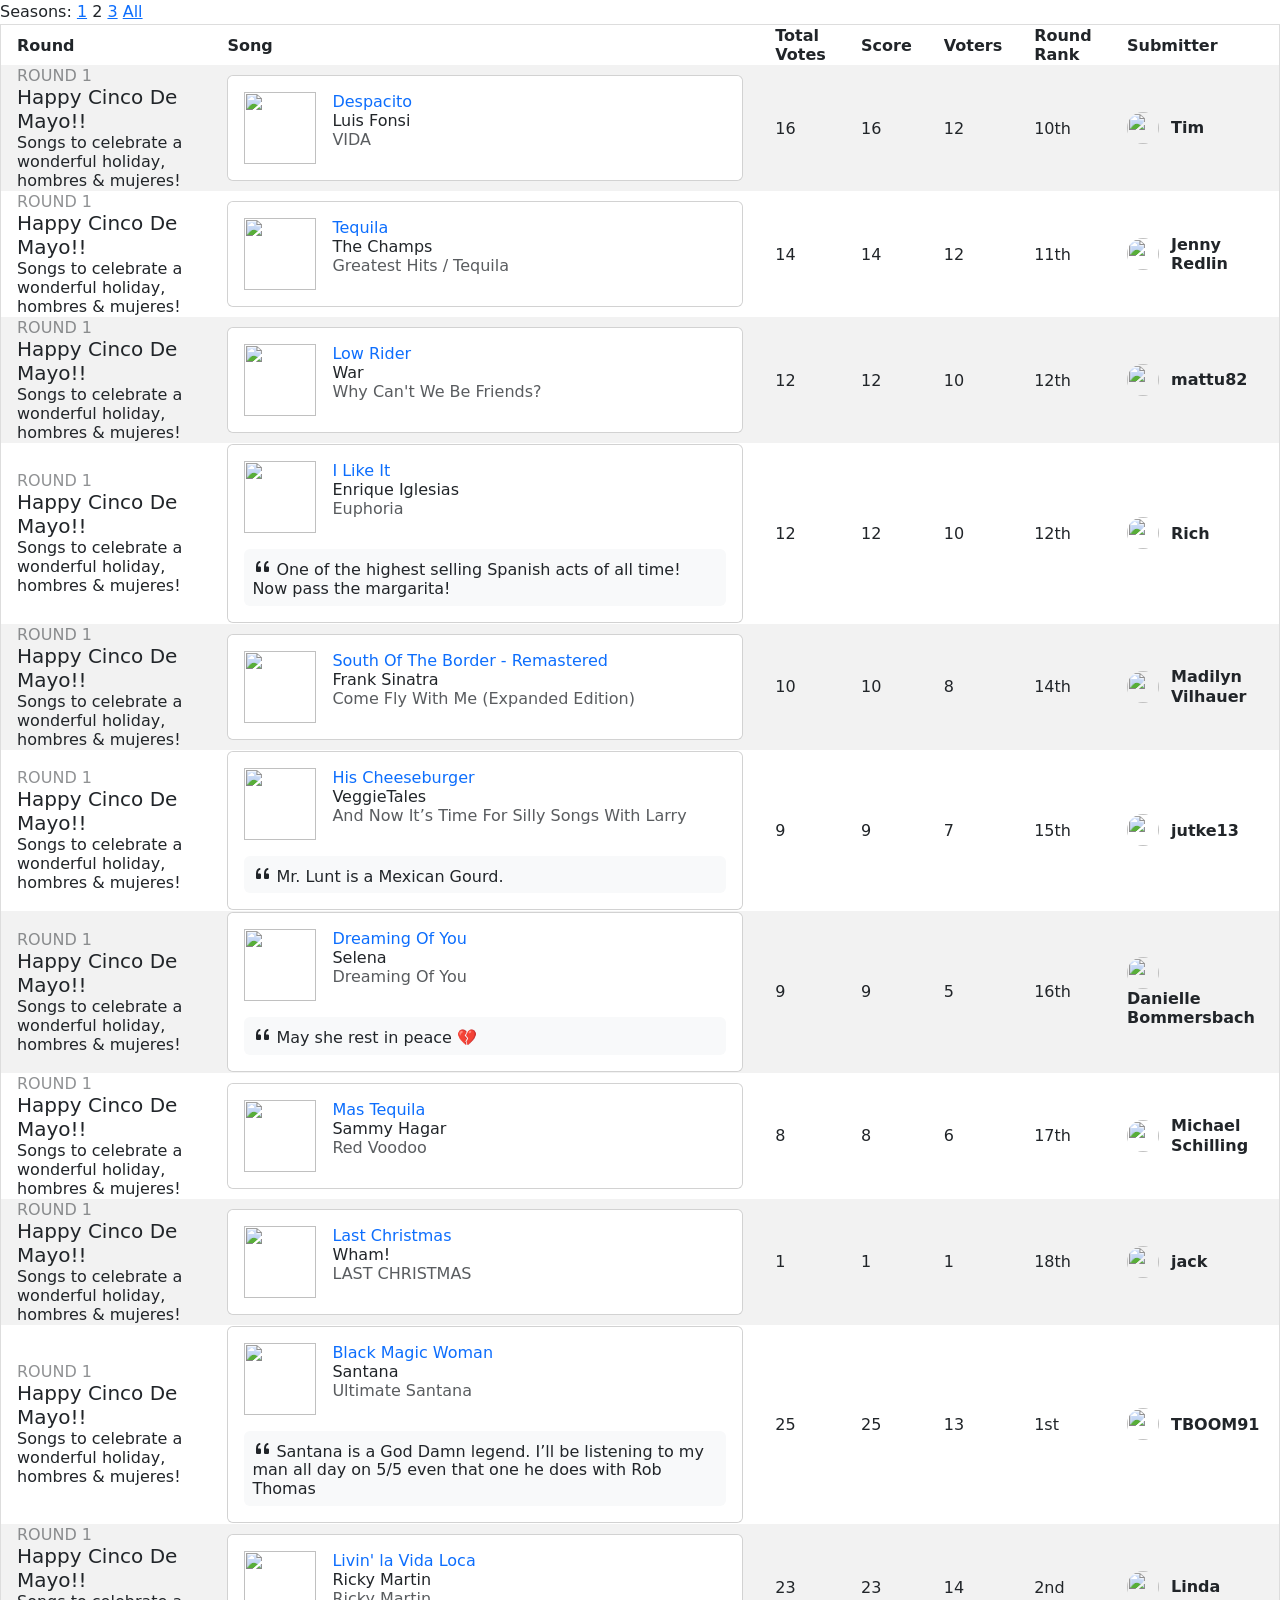
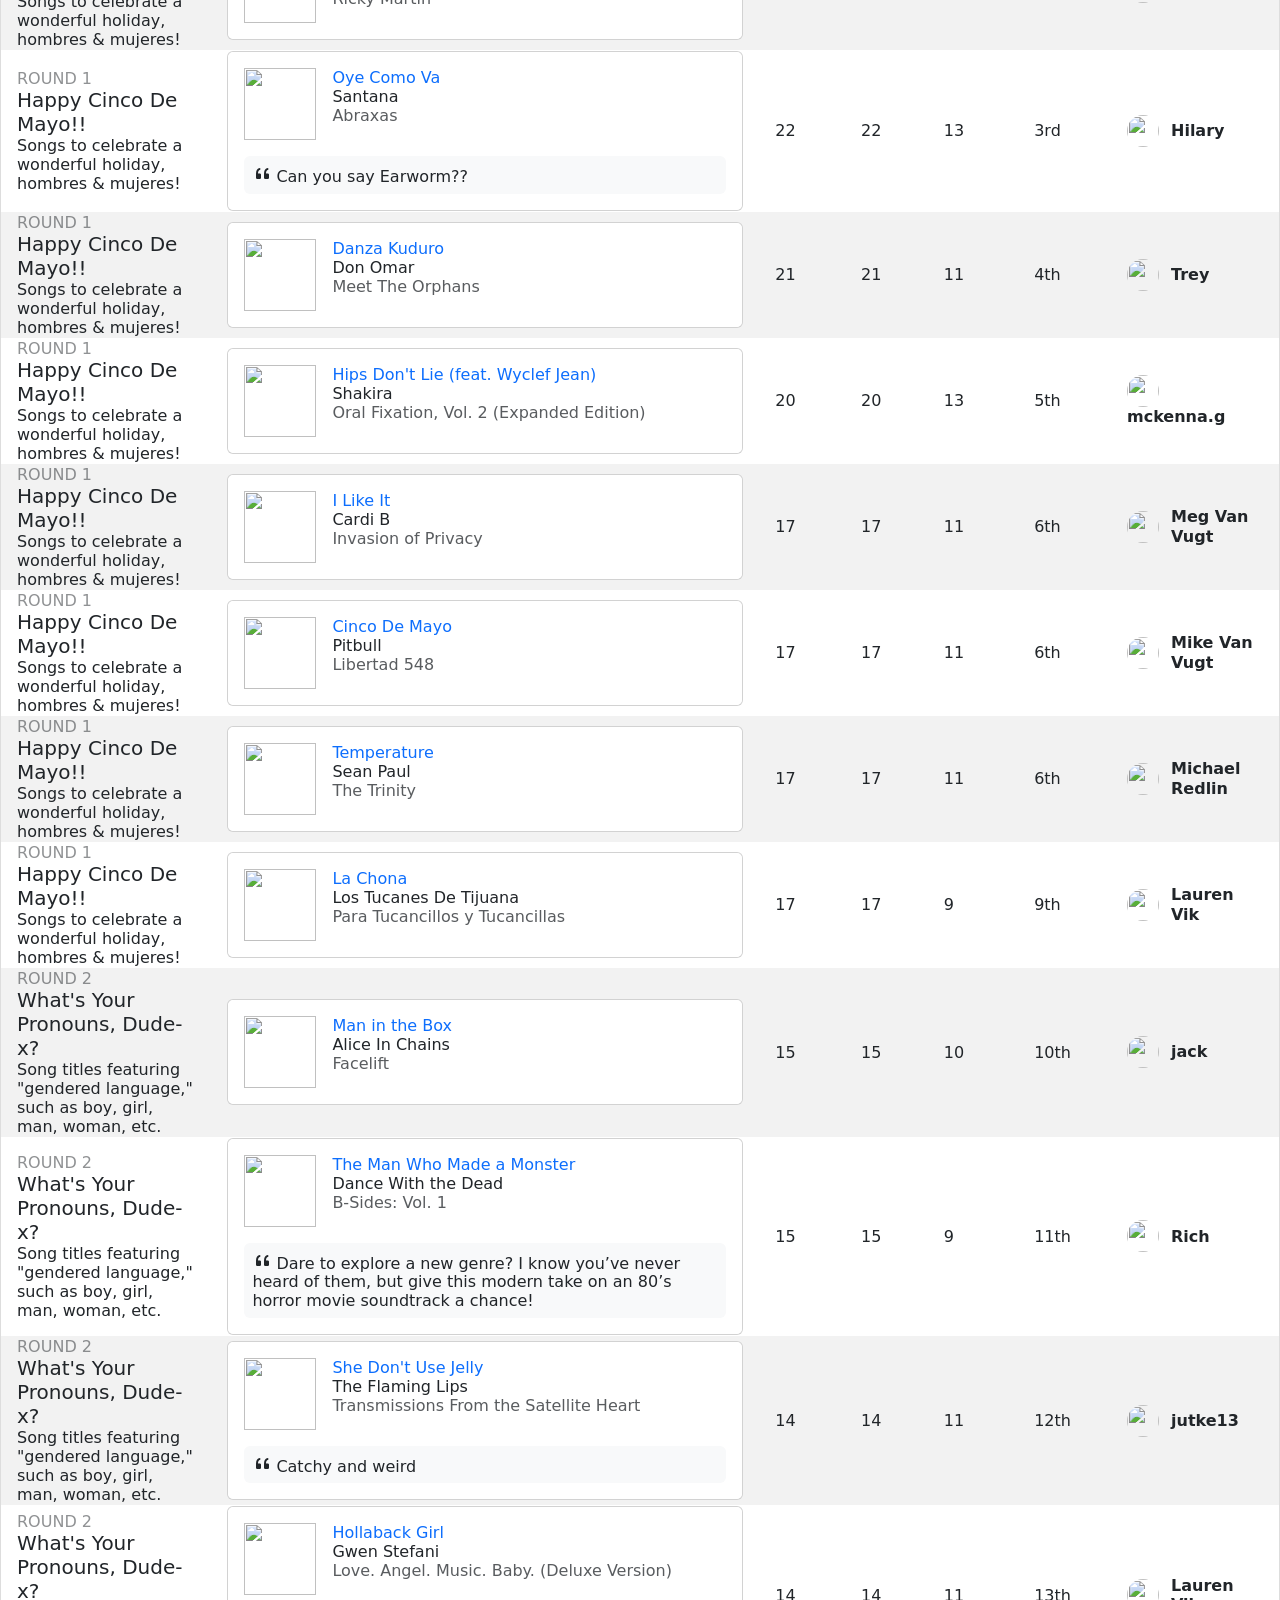
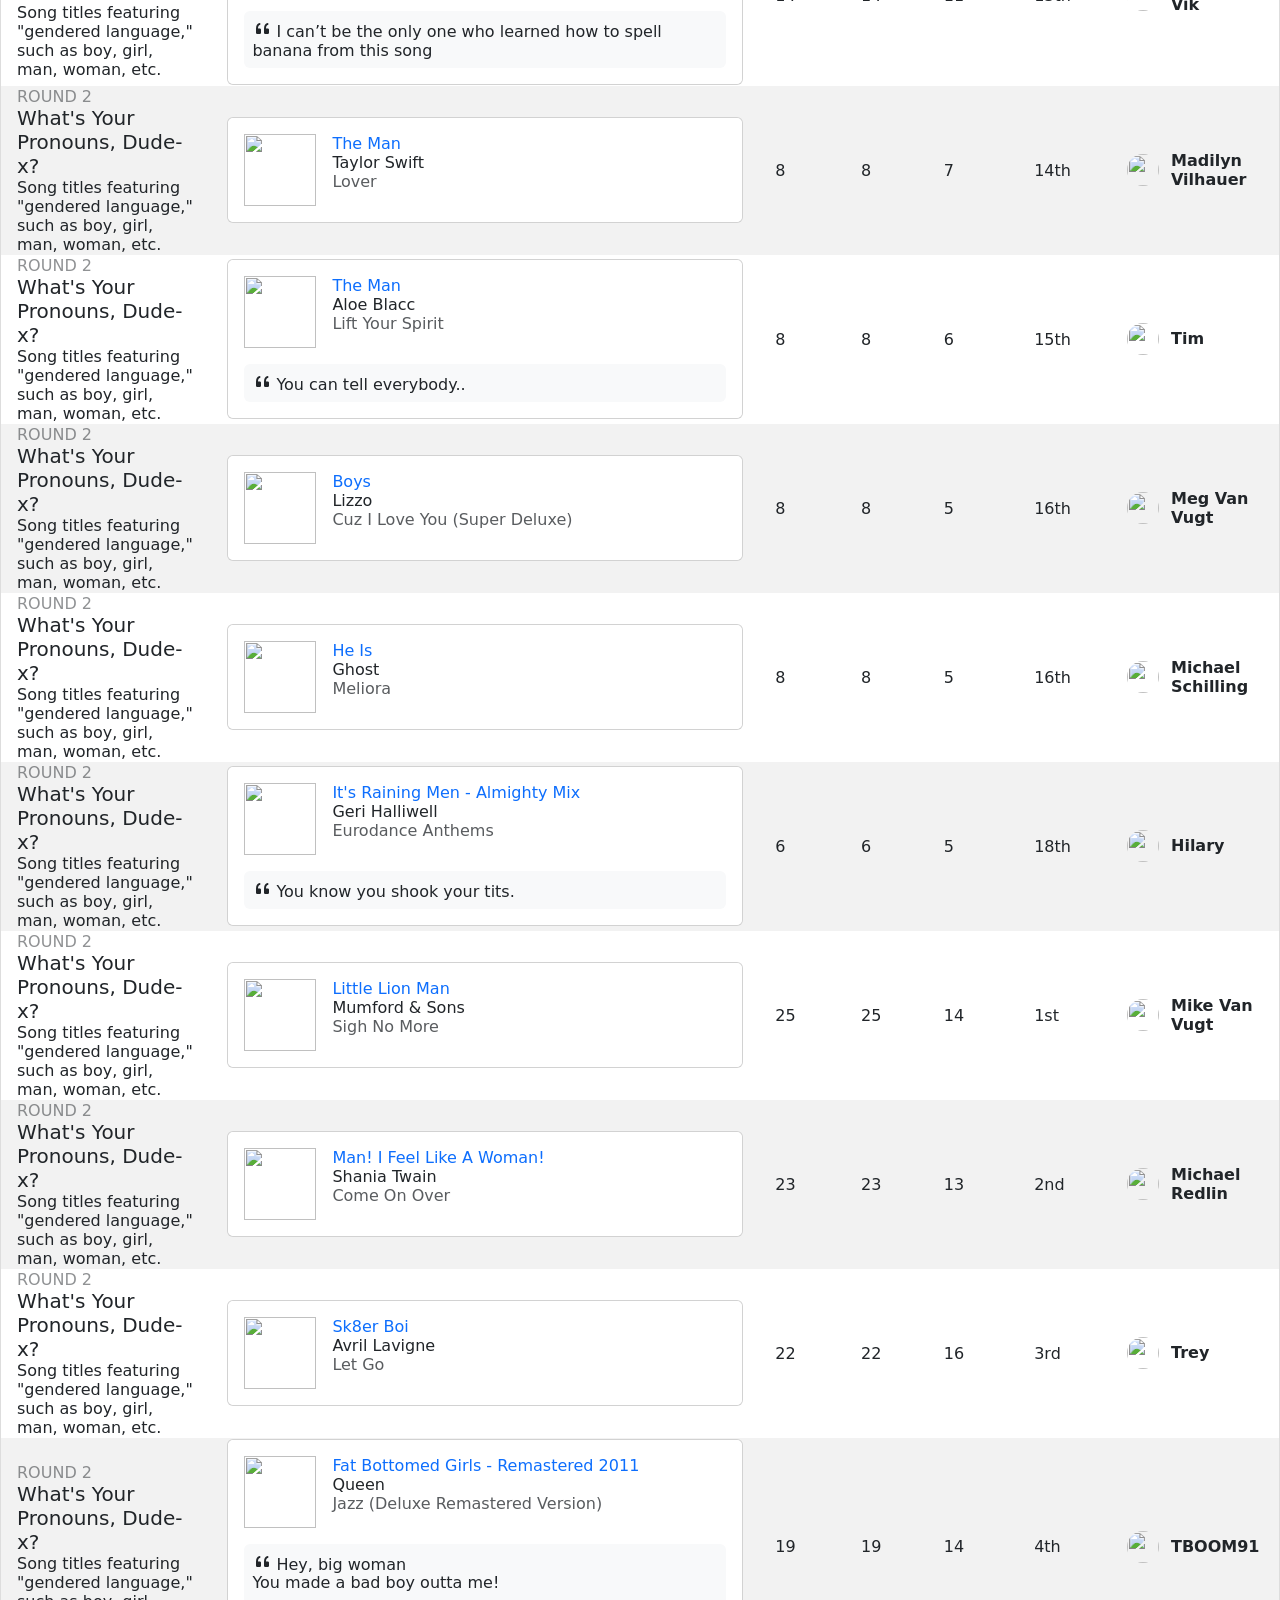
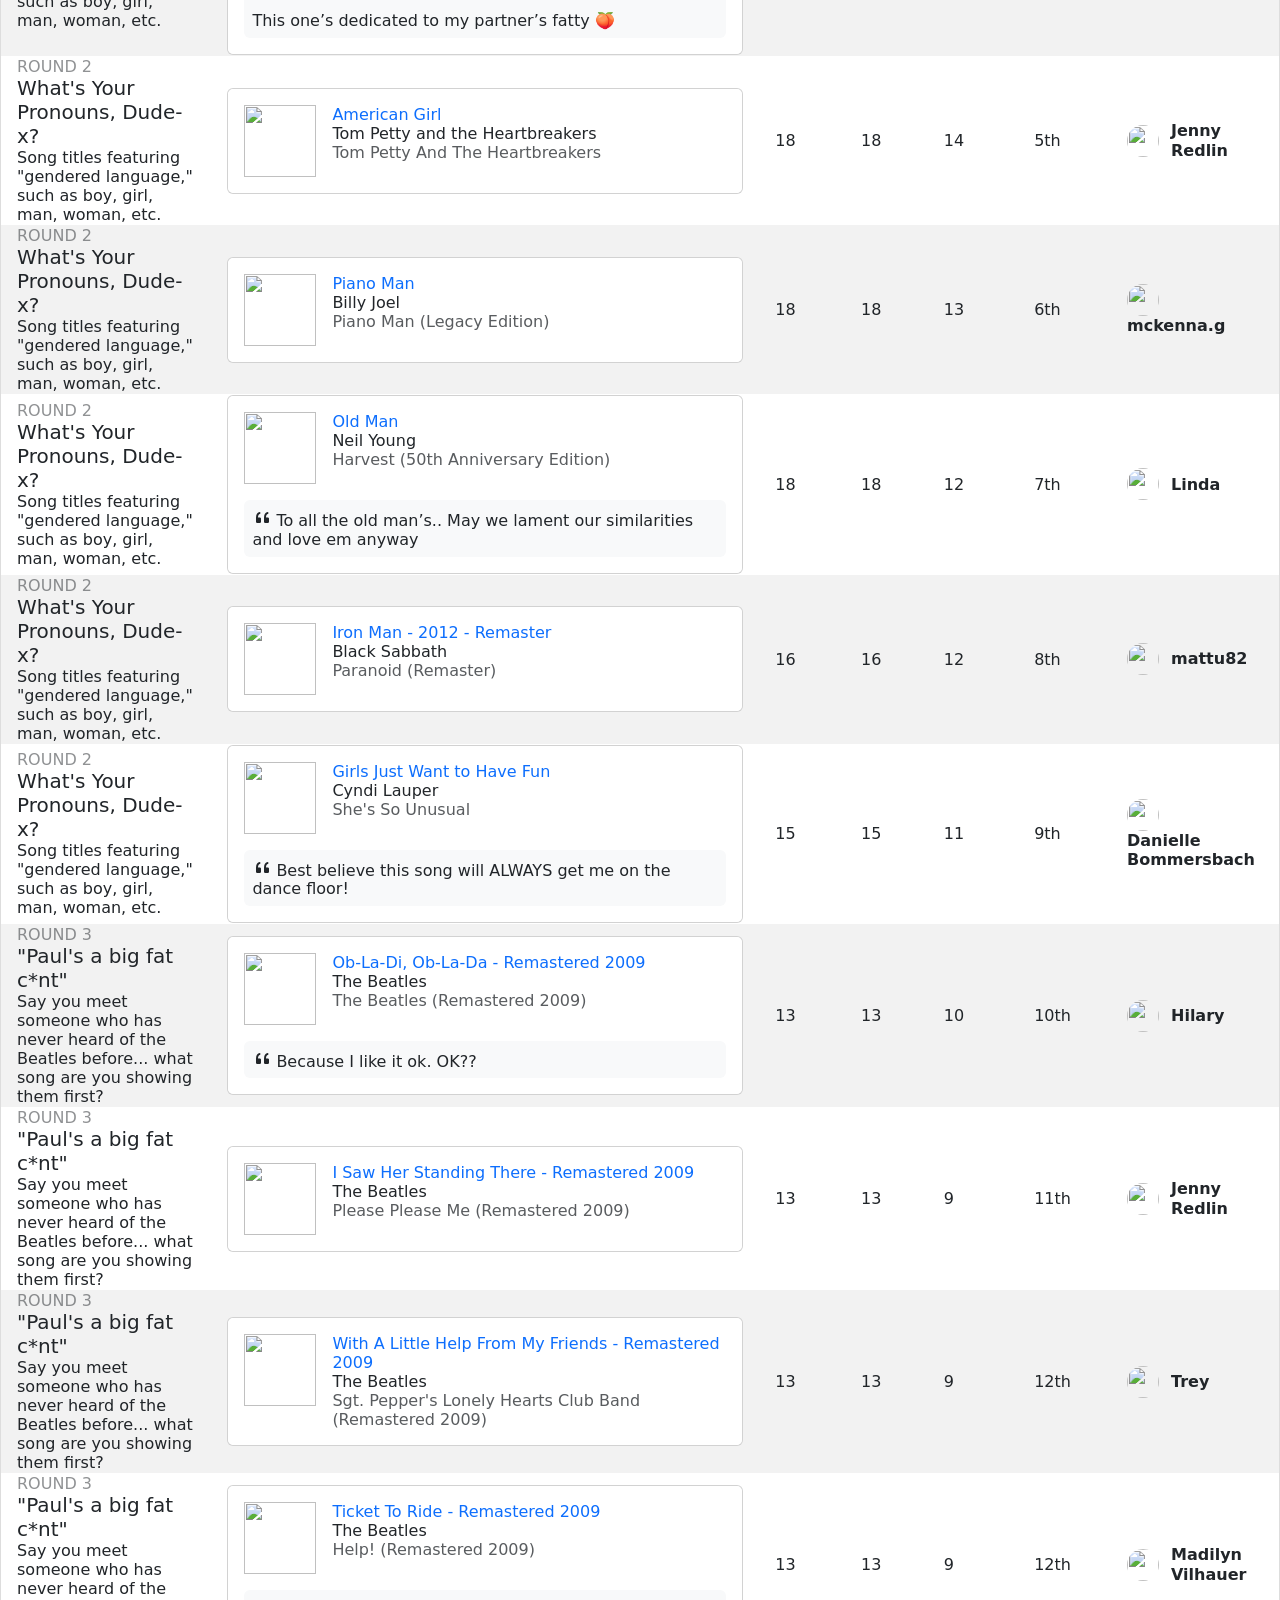
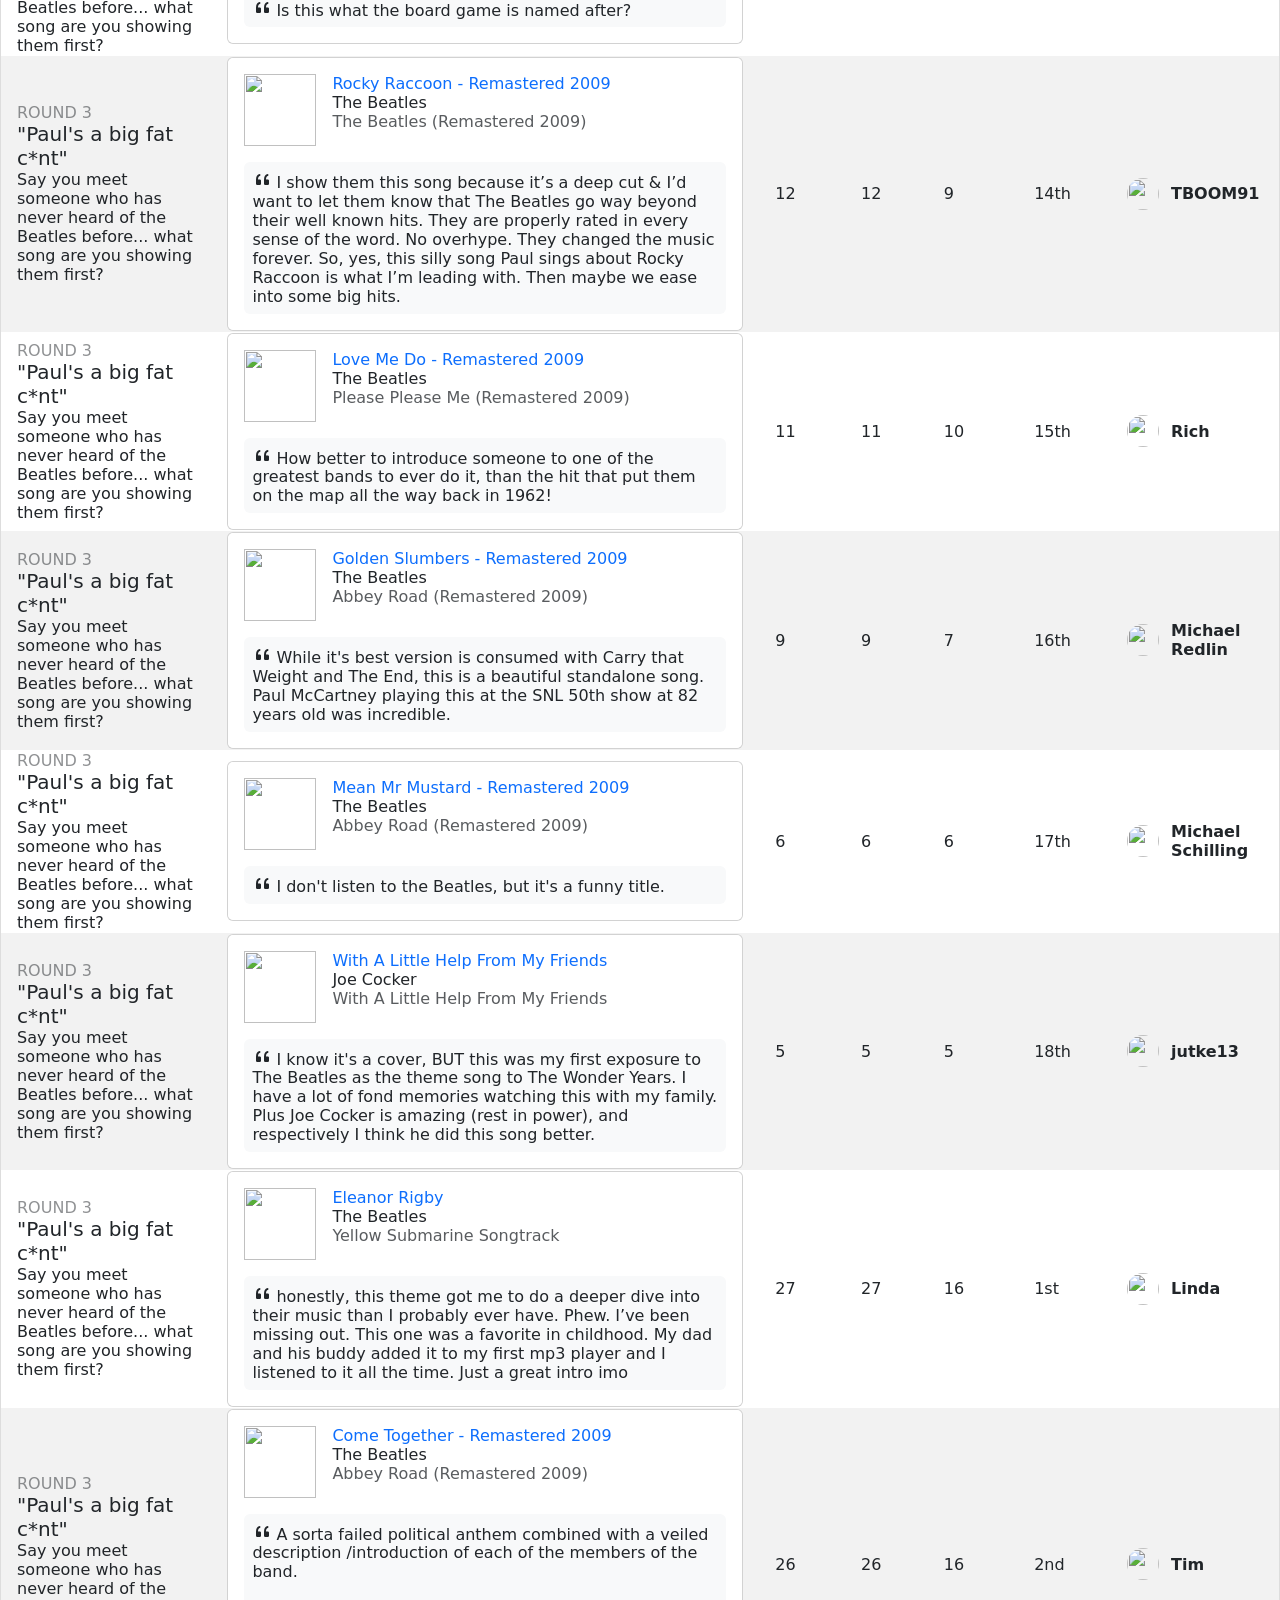
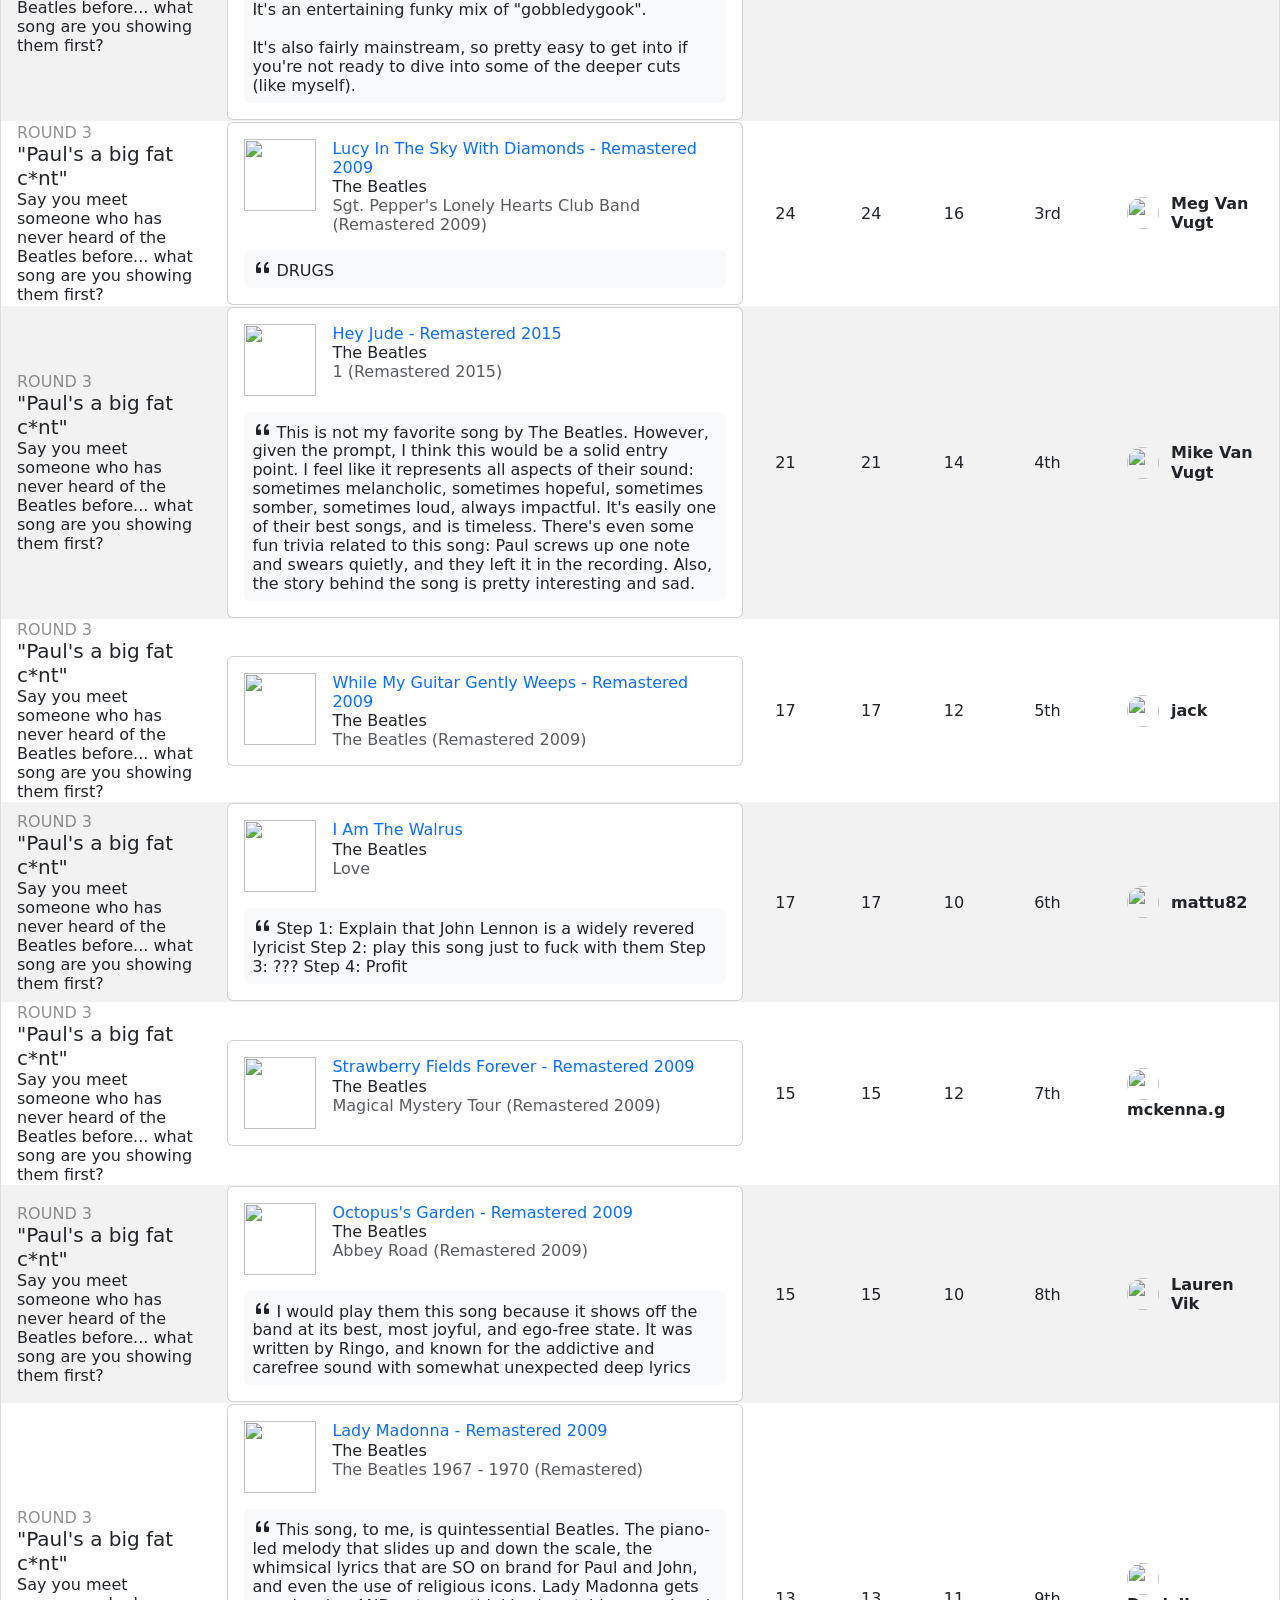
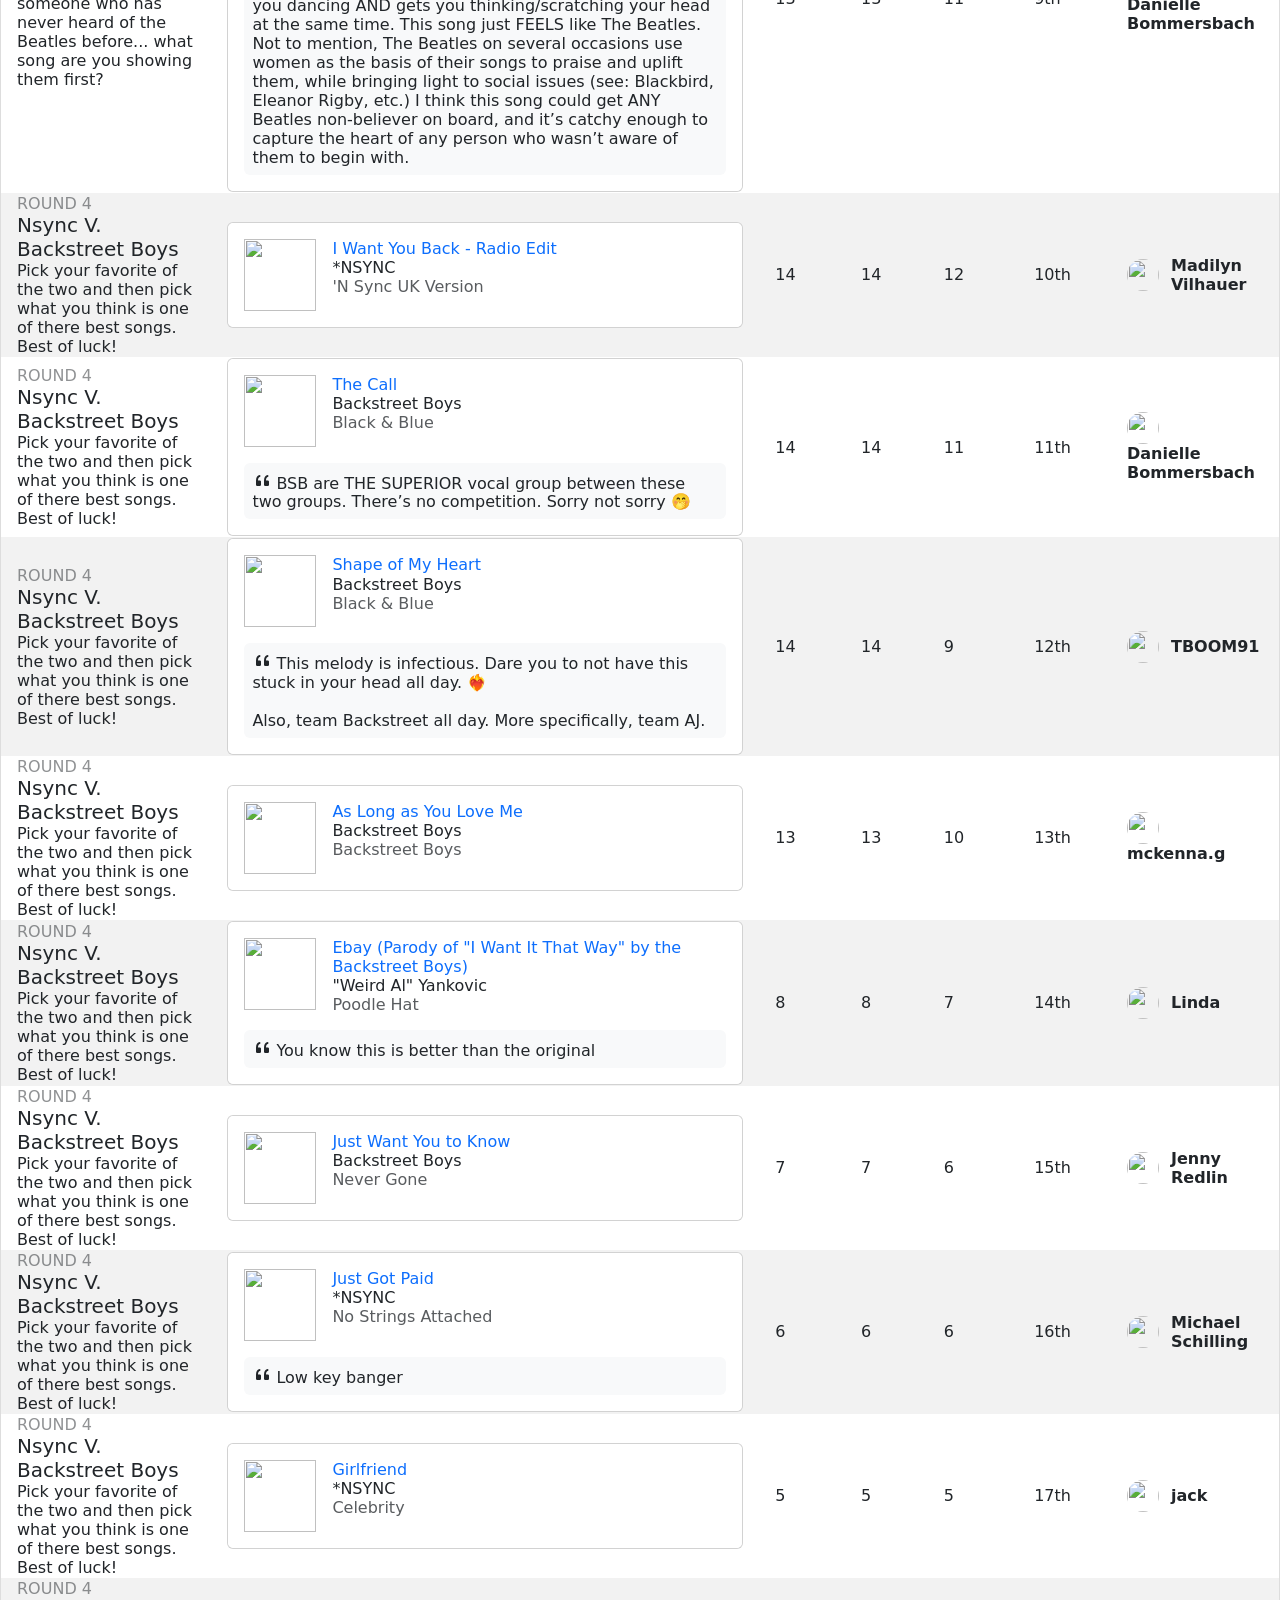
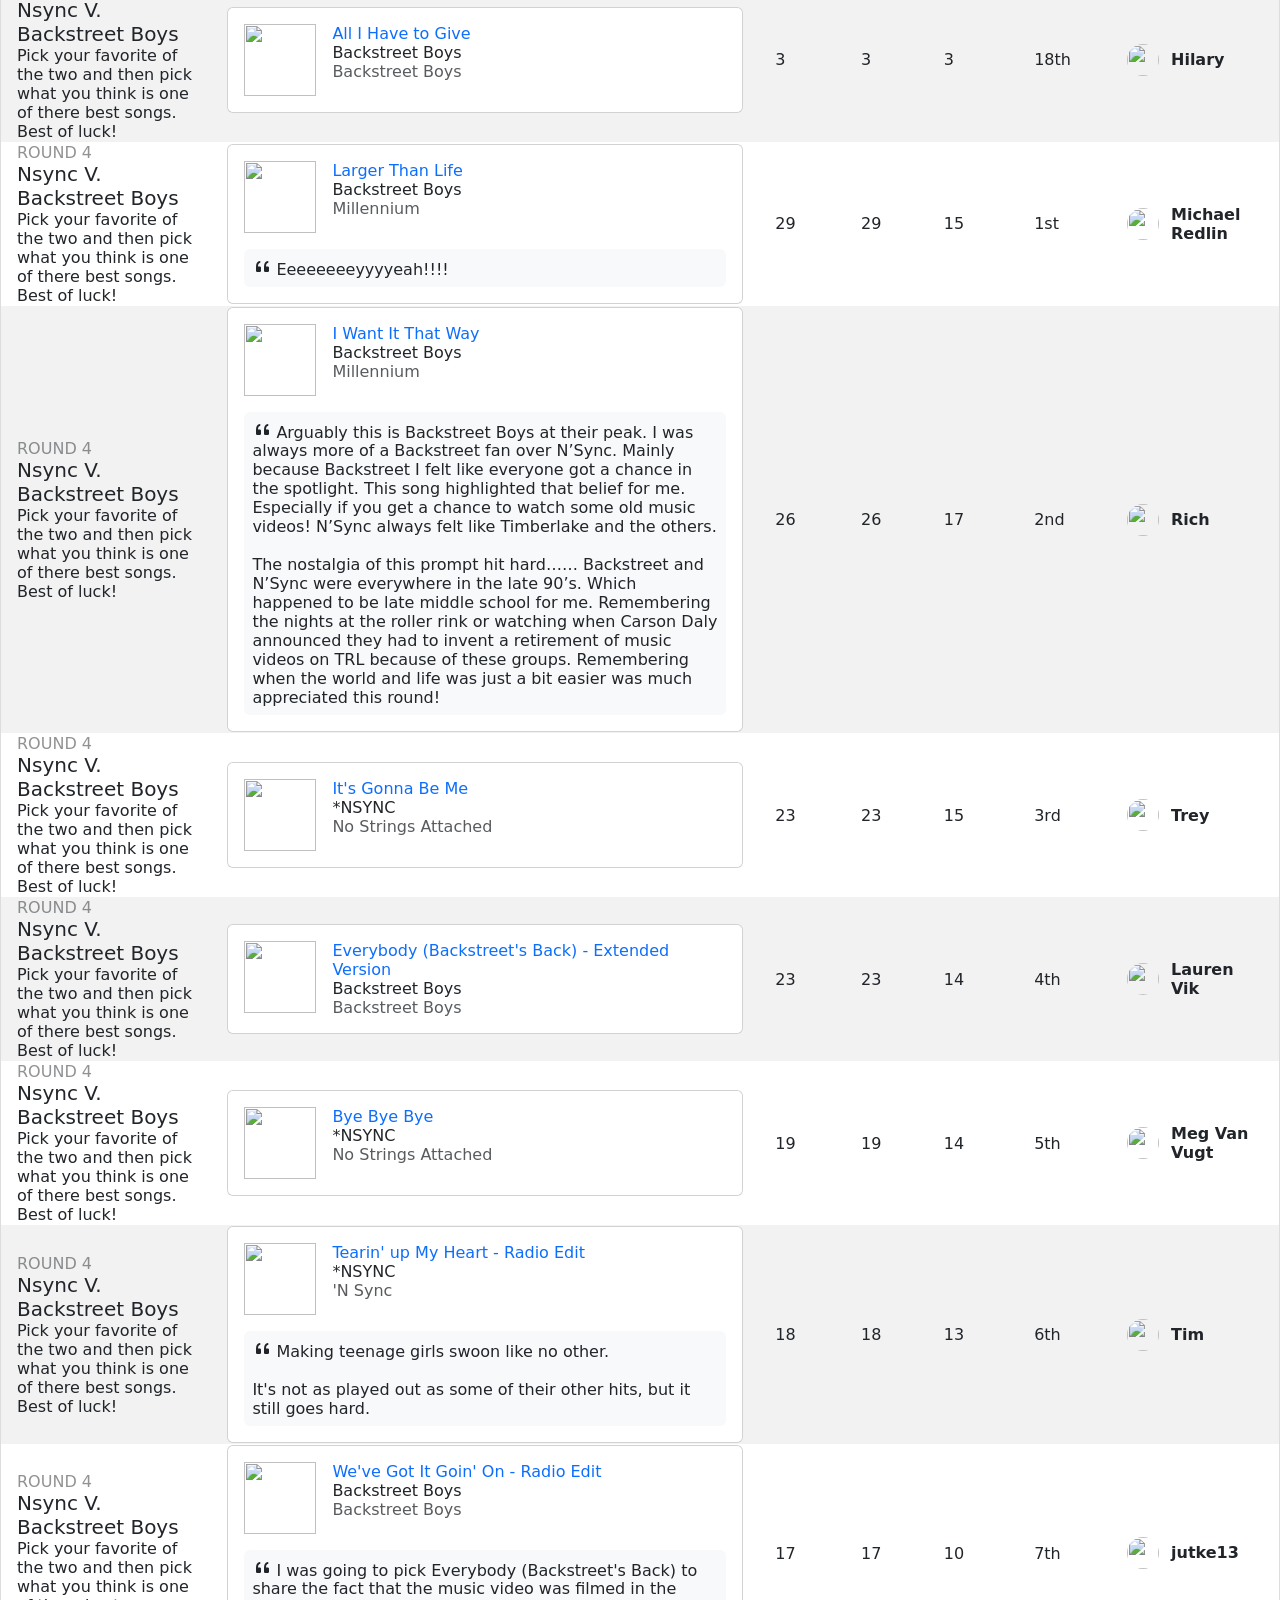
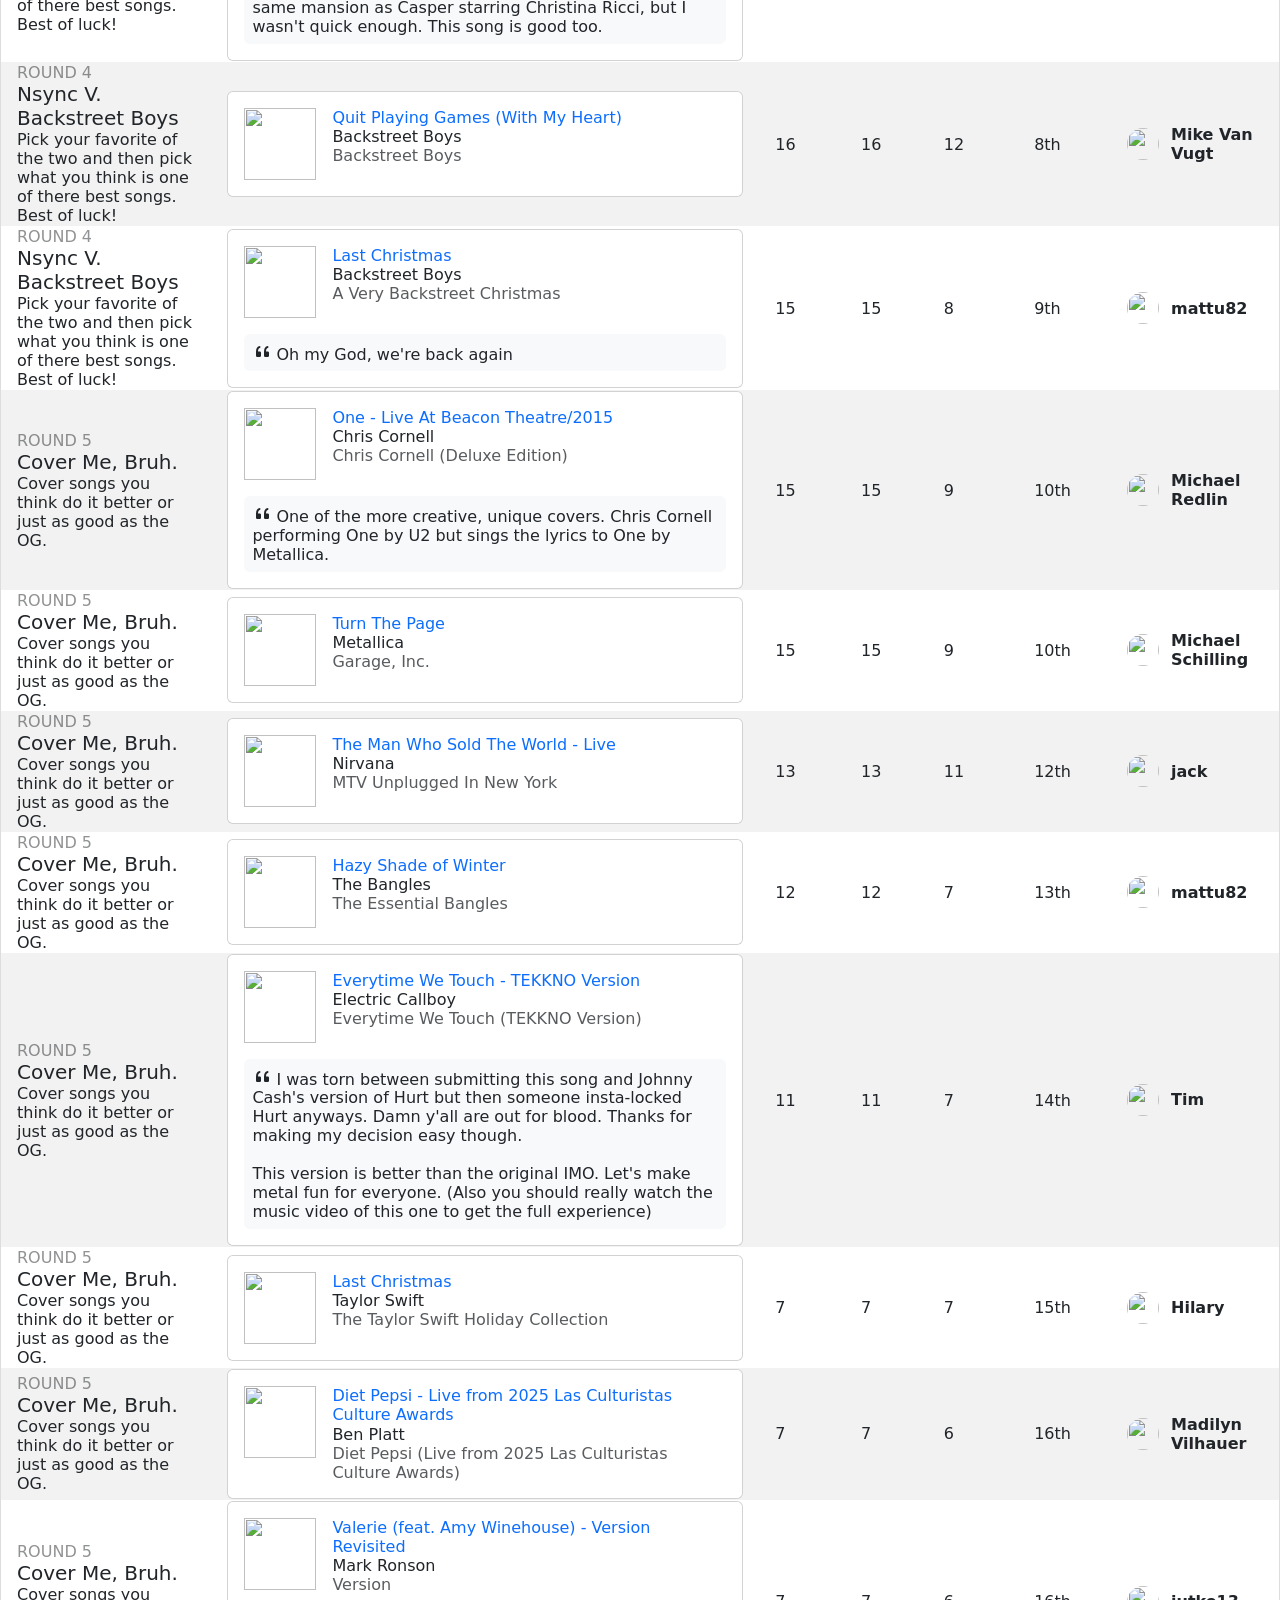
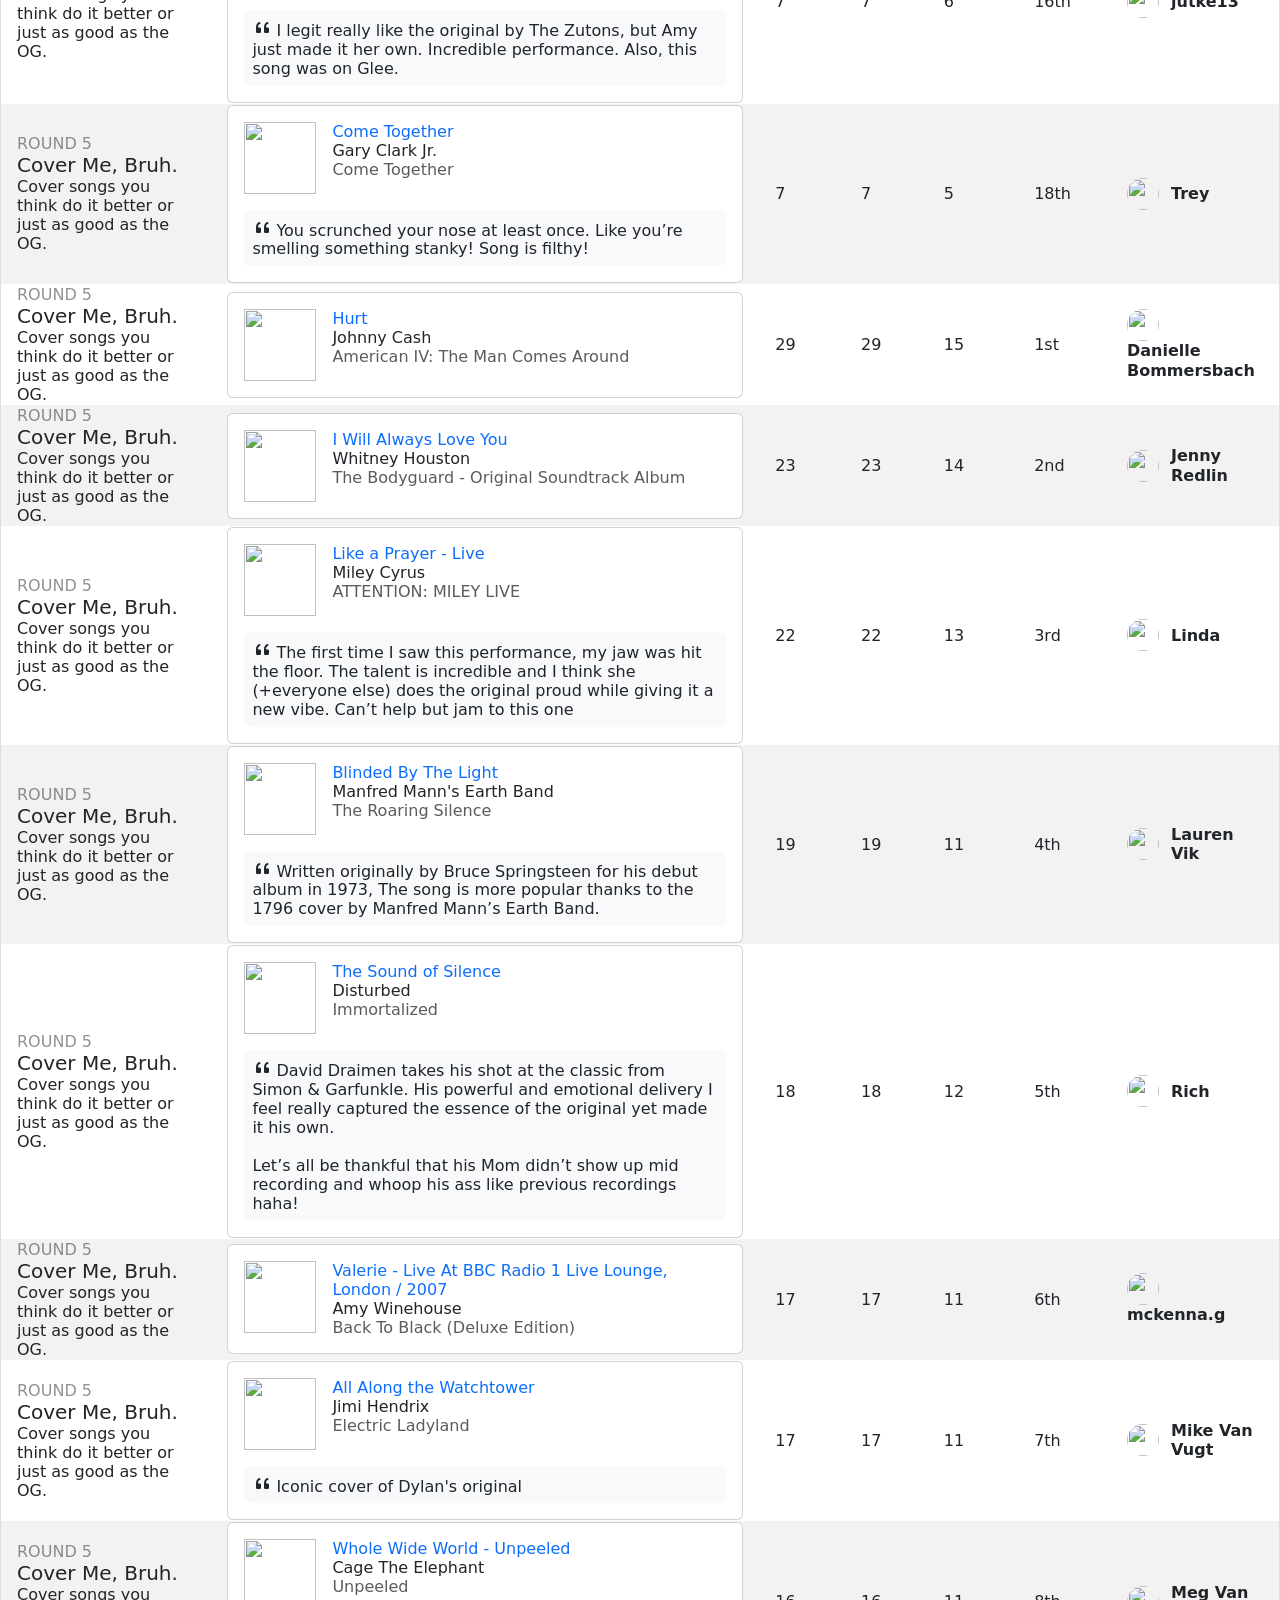
==== commit 63b7ce02: "Add files via upload" ====
--- a/MLS2.html
+++ b/MLS2.html
@@ -7,6 +7,99 @@
 <tr><th onclick="sortTable(0)">Round</th><th onclick="sortTable(1)">Song</th><th onclick="sortTable(2)">Total Votes</th><th onclick="sortTable(3)">Score</th><th onclick="sortTable(4)">Voters</th><th onclick="sortTable(5)">Round Rank</th><th onclick="sortTable(6)">Submitter</th></tr>
 <tr>
 <td data-sortvalue="01"><div class="card-body fs-p8em"><span class="card-text text-body-tertiary">ROUND 1</span><h5 class="card-title">Happy Cinco De Mayo!!</h5><p class="card-text">Songs to celebrate a wonderful holiday, hombres &amp; mujeres!</p></div></td>
+<td data-sortvalue="Despacito"><div class="card fs-p8em"><div class="card-body sticky-top bg-body rounded"><div class="row gx-3 align-items-start"><div class="col-auto"><img src="https://i.scdn.co/image/ab67616d00001e02ef0d4234e1a645740f77d59c" height="72"></div><div class="col"><h6 class="card-title m-0"><a href="https://open.spotify.com/track/6habFhsOp2NvshLv26DqMb" class="text-purple text-decoration-none">Despacito</a></h6><p class="card-text m-0">Luis Fonsi</p><p class="card-text m-0 text-body-secondary">VIDA</p></div></div></div>
+</div></td>
+<td data-sortvalue="116">16</td>
+<td data-sortvalue="116">16</td>
+<td data-sortvalue="12">12</td>
+<td data-sortvalue="10">10th</td>
+<td data-sortvalue="Tim"><div class="row align-items-center"><div class="col-auto pe-0"><img src="https://musicleague-user-assets.b-cdn.net/users/38fe97dfe3fa474aa0c6d4f5ceb95aca/images/profile?aspect_ratio=1%3A1&amp;height=300&amp;optimizer=image&amp;quality=70&amp;v=314c0da9-481b-4aad-bcd9-eaffa3996d1b&amp;width=300" height="32" width="32" class="rounded-circle"></div><div class="col"><h6 class="m-0 text-body fw-semibold">Tim</h6></div></div></td>
+</tr>
+<tr>
+<td data-sortvalue="01"><div class="card-body fs-p8em"><span class="card-text text-body-tertiary">ROUND 1</span><h5 class="card-title">Happy Cinco De Mayo!!</h5><p class="card-text">Songs to celebrate a wonderful holiday, hombres &amp; mujeres!</p></div></td>
+<td data-sortvalue="Tequila"><div class="card fs-p8em"><div class="card-body sticky-top bg-body rounded"><div class="row gx-3 align-items-start"><div class="col-auto"><img src="https://i.scdn.co/image/ab67616d00001e0239cbd37b54526c3328840edf" height="72"></div><div class="col"><h6 class="card-title m-0"><a href="https://open.spotify.com/track/5gJKsGij5oGt5H5RSFYXPa" class="text-purple text-decoration-none">Tequila</a></h6><p class="card-text m-0">The Champs</p><p class="card-text m-0 text-body-secondary">Greatest Hits / Tequila</p></div></div></div>
+</div></td>
+<td data-sortvalue="114">14</td>
+<td data-sortvalue="114">14</td>
+<td data-sortvalue="12">12</td>
+<td data-sortvalue="11">11th</td>
+<td data-sortvalue="Jenny Redlin"><div class="row align-items-center"><div class="col-auto pe-0"><img src="https://musicleague-user-assets.b-cdn.net/users/92053ae956514bbeb69ce9f21b5a49d0/images/profile?aspect_ratio=1%3A1&amp;height=300&amp;optimizer=image&amp;quality=70&amp;v=64a19f8c-0748-4a1a-a096-5c0fed10ee4d&amp;width=300" height="32" width="32" class="rounded-circle"></div><div class="col"><h6 class="m-0 text-body fw-semibold">Jenny Redlin</h6></div></div></td>
+</tr>
+<tr>
+<td data-sortvalue="01"><div class="card-body fs-p8em"><span class="card-text text-body-tertiary">ROUND 1</span><h5 class="card-title">Happy Cinco De Mayo!!</h5><p class="card-text">Songs to celebrate a wonderful holiday, hombres &amp; mujeres!</p></div></td>
+<td data-sortvalue="Low Rider"><div class="card fs-p8em"><div class="card-body sticky-top bg-body rounded"><div class="row gx-3 align-items-start"><div class="col-auto"><img src="https://i.scdn.co/image/ab67616d00001e02a07cc88003498f7559787673" height="72"></div><div class="col"><h6 class="card-title m-0"><a href="https://open.spotify.com/track/7Bz8yww6UMbTgTVLG6zbI4" class="text-purple text-decoration-none">Low Rider</a></h6><p class="card-text m-0">War</p><p class="card-text m-0 text-body-secondary">Why Can't We Be Friends?</p></div></div></div>
+</div></td>
+<td data-sortvalue="112">12</td>
+<td data-sortvalue="112">12</td>
+<td data-sortvalue="10">10</td>
+<td data-sortvalue="12">12th</td>
+<td data-sortvalue="mattu82"><div class="row align-items-center"><div class="col-auto pe-0"><img src="https://musicleague-user-assets.b-cdn.net/users/c9493231cb6548e9b98d6e9a73c7275b/images/profile?aspect_ratio=1%3A1&amp;height=300&amp;optimizer=image&amp;quality=70&amp;v=145ee7ab-5ac6-4c01-b4ab-b6bcf1e2580a&amp;width=300" height="32" width="32" class="rounded-circle"></div><div class="col"><h6 class="m-0 text-body fw-semibold">mattu82</h6></div></div></td>
+</tr>
+<tr>
+<td data-sortvalue="01"><div class="card-body fs-p8em"><span class="card-text text-body-tertiary">ROUND 1</span><h5 class="card-title">Happy Cinco De Mayo!!</h5><p class="card-text">Songs to celebrate a wonderful holiday, hombres &amp; mujeres!</p></div></td>
+<td data-sortvalue="I Like It"><div class="card fs-p8em"><div class="card-body sticky-top bg-body rounded"><div class="row gx-3 align-items-start"><div class="col-auto"><img src="https://i.scdn.co/image/ab67616d00001e02f6fa4a75fccc308f26c726c6" height="72"></div><div class="col"><h6 class="card-title m-0"><a href="https://open.spotify.com/track/7HacCTm33hZYYN8DXpCYuG" class="text-purple text-decoration-none">I Like It</a></h6><p class="card-text m-0">Enrique Iglesias</p><p class="card-text m-0 text-body-secondary">Euphoria</p></div></div></div>
+<div class="card-body py-0 bg-body rounded"><p class="bg-body-tertiary border-1 rounded p-2"><i class="bi bi-quote flex-shrink-0 me-1 fs-5"></i><span class="text-break ws-pre-wrap">One of the highest selling Spanish acts of all time!  Now pass the margarita! </span></p></div>
+</div></td>
+<td data-sortvalue="112">12</td>
+<td data-sortvalue="112">12</td>
+<td data-sortvalue="10">10</td>
+<td data-sortvalue="12">12th</td>
+<td data-sortvalue="Rich"><div class="row align-items-center"><div class="col-auto pe-0"><img src="https://musicleague-user-assets.b-cdn.net/users/f9c964580068417e910cf0bf68dc3e8e/images/profile?aspect_ratio=1%3A1&amp;height=300&amp;optimizer=image&amp;quality=70&amp;v=7980982d-f7dc-4c9c-a506-4ccf78c6b874&amp;width=300" height="32" width="32" class="rounded-circle"></div><div class="col"><h6 class="m-0 text-body fw-semibold">Rich</h6></div></div></td>
+</tr>
+<tr>
+<td data-sortvalue="01"><div class="card-body fs-p8em"><span class="card-text text-body-tertiary">ROUND 1</span><h5 class="card-title">Happy Cinco De Mayo!!</h5><p class="card-text">Songs to celebrate a wonderful holiday, hombres &amp; mujeres!</p></div></td>
+<td data-sortvalue="South Of The Border - Remastered"><div class="card fs-p8em"><div class="card-body sticky-top bg-body rounded"><div class="row gx-3 align-items-start"><div class="col-auto"><img src="https://i.scdn.co/image/ab67616d00001e02068a5559744d17bd5e871740" height="72"></div><div class="col"><h6 class="card-title m-0"><a href="https://open.spotify.com/track/7CcbRvjwz2f2a8p48rXf4X" class="text-purple text-decoration-none">South Of The Border - Remastered</a></h6><p class="card-text m-0">Frank Sinatra</p><p class="card-text m-0 text-body-secondary">Come Fly With Me (Expanded Edition)</p></div></div></div>
+</div></td>
+<td data-sortvalue="110">10</td>
+<td data-sortvalue="110">10</td>
+<td data-sortvalue="08">8</td>
+<td data-sortvalue="14">14th</td>
+<td data-sortvalue="Madilyn Vilhauer"><div class="row align-items-center"><div class="col-auto pe-0"><img src="https://musicleague-user-assets.b-cdn.net/users/2b4d41e0601341be8da56d8b1fb3700b/images/profile?aspect_ratio=1%3A1&amp;height=300&amp;optimizer=image&amp;quality=70&amp;v=190f11f7-eacf-487e-9269-2969a7e918b6&amp;width=300" height="32" width="32" class="rounded-circle"></div><div class="col"><h6 class="m-0 text-body fw-semibold">Madilyn Vilhauer</h6></div></div></td>
+</tr>
+<tr>
+<td data-sortvalue="01"><div class="card-body fs-p8em"><span class="card-text text-body-tertiary">ROUND 1</span><h5 class="card-title">Happy Cinco De Mayo!!</h5><p class="card-text">Songs to celebrate a wonderful holiday, hombres &amp; mujeres!</p></div></td>
+<td data-sortvalue="His Cheeseburger"><div class="card fs-p8em"><div class="card-body sticky-top bg-body rounded"><div class="row gx-3 align-items-start"><div class="col-auto"><img src="https://i.scdn.co/image/ab67616d00001e020ef169a5fdbd3416a8826643" height="72"></div><div class="col"><h6 class="card-title m-0"><a href="https://open.spotify.com/track/0kz35q6rsNDB6d6XHNfLO4" class="text-purple text-decoration-none">His Cheeseburger</a></h6><p class="card-text m-0">VeggieTales</p><p class="card-text m-0 text-body-secondary">And Now It’s Time For Silly Songs With Larry</p></div></div></div>
+<div class="card-body py-0 bg-body rounded"><p class="bg-body-tertiary border-1 rounded p-2"><i class="bi bi-quote flex-shrink-0 me-1 fs-5"></i><span class="text-break ws-pre-wrap">Mr. Lunt is a Mexican Gourd. </span></p></div>
+</div></td>
+<td data-sortvalue="109">9</td>
+<td data-sortvalue="109">9</td>
+<td data-sortvalue="07">7</td>
+<td data-sortvalue="15">15th</td>
+<td data-sortvalue="jutke13"><div class="row align-items-center"><div class="col-auto pe-0"><img src="https://musicleague-user-assets.b-cdn.net/users/0c39abfa4854460680f6acc0d8c2ff63/images/profile?aspect_ratio=1%3A1&amp;height=300&amp;optimizer=image&amp;quality=70&amp;v=b4577245-6a85-4c71-b629-82c543f34908&amp;width=300" height="32" width="32" class="rounded-circle"></div><div class="col"><h6 class="m-0 text-body fw-semibold">jutke13</h6></div></div></td>
+</tr>
+<tr>
+<td data-sortvalue="01"><div class="card-body fs-p8em"><span class="card-text text-body-tertiary">ROUND 1</span><h5 class="card-title">Happy Cinco De Mayo!!</h5><p class="card-text">Songs to celebrate a wonderful holiday, hombres &amp; mujeres!</p></div></td>
+<td data-sortvalue="Dreaming Of You"><div class="card fs-p8em"><div class="card-body sticky-top bg-body rounded"><div class="row gx-3 align-items-start"><div class="col-auto"><img src="https://i.scdn.co/image/ab67616d00001e02332344b575d4acea537704f5" height="72"></div><div class="col"><h6 class="card-title m-0"><a href="https://open.spotify.com/track/5EL8hqM8YQJHKKnzGdahly" class="text-purple text-decoration-none">Dreaming Of You</a></h6><p class="card-text m-0">Selena</p><p class="card-text m-0 text-body-secondary">Dreaming Of You</p></div></div></div>
+<div class="card-body py-0 bg-body rounded"><p class="bg-body-tertiary border-1 rounded p-2"><i class="bi bi-quote flex-shrink-0 me-1 fs-5"></i><span class="text-break ws-pre-wrap">May she rest in peace 💔</span></p></div>
+</div></td>
+<td data-sortvalue="109">9</td>
+<td data-sortvalue="109">9</td>
+<td data-sortvalue="05">5</td>
+<td data-sortvalue="16">16th</td>
+<td data-sortvalue="Danielle Bommersbach"><div class="row align-items-center"><div class="col-auto pe-0"><img src="https://musicleague-user-assets.b-cdn.net/users/ec2a724da9a14cc3b24e5e1da0af7b99/images/profile?aspect_ratio=1%3A1&amp;height=300&amp;optimizer=image&amp;quality=70&amp;v=57d3c4ef-3561-45ed-b77e-f69e071bbfbd&amp;width=300" height="32" width="32" class="rounded-circle"></div><div class="col"><h6 class="m-0 text-body fw-semibold">Danielle Bommersbach</h6></div></div></td>
+</tr>
+<tr>
+<td data-sortvalue="01"><div class="card-body fs-p8em"><span class="card-text text-body-tertiary">ROUND 1</span><h5 class="card-title">Happy Cinco De Mayo!!</h5><p class="card-text">Songs to celebrate a wonderful holiday, hombres &amp; mujeres!</p></div></td>
+<td data-sortvalue="Mas Tequila"><div class="card fs-p8em"><div class="card-body sticky-top bg-body rounded"><div class="row gx-3 align-items-start"><div class="col-auto"><img src="https://i.scdn.co/image/ab67616d00001e026a97fe76ebd9ac6129a2e440" height="72"></div><div class="col"><h6 class="card-title m-0"><a href="https://open.spotify.com/track/4Xa5nCpSEWdvjhFXm9We1q" class="text-purple text-decoration-none">Mas Tequila</a></h6><p class="card-text m-0">Sammy Hagar</p><p class="card-text m-0 text-body-secondary">Red Voodoo</p></div></div></div>
+</div></td>
+<td data-sortvalue="108">8</td>
+<td data-sortvalue="108">8</td>
+<td data-sortvalue="06">6</td>
+<td data-sortvalue="17">17th</td>
+<td data-sortvalue="Michael Schilling"><div class="row align-items-center"><div class="col-auto pe-0"><img src="https://musicleague-user-assets.b-cdn.net/users/257ea641f7494d0db7614873b2372562/images/profile?aspect_ratio=1%3A1&amp;height=300&amp;optimizer=image&amp;quality=70&amp;v=11e84e59-8208-4f31-af5b-49e8d33cbc0c&amp;width=300" height="32" width="32" class="rounded-circle"></div><div class="col"><h6 class="m-0 text-body fw-semibold">Michael Schilling</h6></div></div></td>
+</tr>
+<tr>
+<td data-sortvalue="01"><div class="card-body fs-p8em"><span class="card-text text-body-tertiary">ROUND 1</span><h5 class="card-title">Happy Cinco De Mayo!!</h5><p class="card-text">Songs to celebrate a wonderful holiday, hombres &amp; mujeres!</p></div></td>
+<td data-sortvalue="Last Christmas"><div class="card fs-p8em"><div class="card-body sticky-top bg-body rounded"><div class="row gx-3 align-items-start"><div class="col-auto"><img src="https://i.scdn.co/image/ab67616d00001e02f2d2adaa21ad616df6241e7d" height="72"></div><div class="col"><h6 class="card-title m-0"><a href="https://open.spotify.com/track/2FRnf9qhLbvw8fu4IBXx78" class="text-purple text-decoration-none">Last Christmas</a></h6><p class="card-text m-0">Wham!</p><p class="card-text m-0 text-body-secondary">LAST CHRISTMAS</p></div></div></div>
+</div></td>
+<td data-sortvalue="101">1</td>
+<td data-sortvalue="101">1</td>
+<td data-sortvalue="01">1</td>
+<td data-sortvalue="18">18th</td>
+<td data-sortvalue="jack"><div class="row align-items-center"><div class="col-auto pe-0"><img src="https://musicleague-user-assets.b-cdn.net/users/93ac28f1b14047db9fc3afa116eb37c7/images/profile?aspect_ratio=1%3A1&amp;height=300&amp;optimizer=image&amp;quality=70&amp;v=28dec5f9-87c0-4582-b670-70db0ee06a8b&amp;width=300" height="32" width="32" class="rounded-circle"></div><div class="col"><h6 class="m-0 text-body fw-semibold">jack</h6></div></div></td>
+</tr>
+<tr>
+<td data-sortvalue="01"><div class="card-body fs-p8em"><span class="card-text text-body-tertiary">ROUND 1</span><h5 class="card-title">Happy Cinco De Mayo!!</h5><p class="card-text">Songs to celebrate a wonderful holiday, hombres &amp; mujeres!</p></div></td>
 <td data-sortvalue="Black Magic Woman"><div class="card fs-p8em"><div class="card-body sticky-top bg-body rounded"><div class="row gx-3 align-items-start"><div class="col-auto"><img src="https://i.scdn.co/image/ab67616d00001e025ffffefb4343759b63f72598" height="72"></div><div class="col"><h6 class="card-title m-0"><a href="https://open.spotify.com/track/4nmne9J3YCEdhvjTzwiAgu" class="text-purple text-decoration-none">Black Magic Woman</a></h6><p class="card-text m-0">Santana</p><p class="card-text m-0 text-body-secondary">Ultimate Santana</p></div></div></div>
 <div class="card-body py-0 bg-body rounded"><p class="bg-body-tertiary border-1 rounded p-2"><i class="bi bi-quote flex-shrink-0 me-1 fs-5"></i><span class="text-break ws-pre-wrap">Santana is a God Damn legend. I’ll be listening to my man all day on 5/5 even that one he does with Rob Thomas</span></p></div>
 </div></td>
@@ -98,97 +191,1607 @@
 <td data-sortvalue="Lauren Vik"><div class="row align-items-center"><div class="col-auto pe-0"><img src="https://musicleague-user-assets.b-cdn.net/users/0dd9826c9b3b4e0daf4cf869e4458296/images/profile?aspect_ratio=1%3A1&amp;height=300&amp;optimizer=image&amp;quality=70&amp;v=0656eb4b-abfc-4cc5-a42b-dd5d26b591f1&amp;width=300" height="32" width="32" class="rounded-circle"></div><div class="col"><h6 class="m-0 text-body fw-semibold">Lauren Vik</h6></div></div></td>
 </tr>
 <tr>
-<td data-sortvalue="01"><div class="card-body fs-p8em"><span class="card-text text-body-tertiary">ROUND 1</span><h5 class="card-title">Happy Cinco De Mayo!!</h5><p class="card-text">Songs to celebrate a wonderful holiday, hombres &amp; mujeres!</p></div></td>
-<td data-sortvalue="Despacito"><div class="card fs-p8em"><div class="card-body sticky-top bg-body rounded"><div class="row gx-3 align-items-start"><div class="col-auto"><img src="https://i.scdn.co/image/ab67616d00001e02ef0d4234e1a645740f77d59c" height="72"></div><div class="col"><h6 class="card-title m-0"><a href="https://open.spotify.com/track/6habFhsOp2NvshLv26DqMb" class="text-purple text-decoration-none">Despacito</a></h6><p class="card-text m-0">Luis Fonsi</p><p class="card-text m-0 text-body-secondary">VIDA</p></div></div></div>
-</div></td>
-<td data-sortvalue="116">16</td>
-<td data-sortvalue="116">16</td>
+<td data-sortvalue="02"><div class="card-body fs-p8em"><span class="card-text text-body-tertiary">ROUND 2</span><h5 class="card-title">What's Your Pronouns, Dude-x?</h5><p class="card-text">Song titles featuring "gendered language," such as boy, girl, man, woman, etc. </p></div></td>
+<td data-sortvalue="Man in the Box"><div class="card fs-p8em"><div class="card-body sticky-top bg-body rounded"><div class="row gx-3 align-items-start"><div class="col-auto"><img src="https://i.scdn.co/image/ab67616d00001e023cf83c82a8e976d7b51e2d00" height="72"></div><div class="col"><h6 class="card-title m-0"><a href="https://open.spotify.com/track/6gZVQvQZOFpzIy3HblJ20F" class="text-purple text-decoration-none">Man in the Box</a></h6><p class="card-text m-0">Alice In Chains</p><p class="card-text m-0 text-body-secondary">Facelift</p></div></div></div>
+</div></td>
+<td data-sortvalue="115">15</td>
+<td data-sortvalue="115">15</td>
+<td data-sortvalue="10">10</td>
+<td data-sortvalue="10">10th</td>
+<td data-sortvalue="jack"><div class="row align-items-center"><div class="col-auto pe-0"><img src="https://musicleague-user-assets.b-cdn.net/users/93ac28f1b14047db9fc3afa116eb37c7/images/profile?aspect_ratio=1%3A1&amp;height=300&amp;optimizer=image&amp;quality=70&amp;v=28dec5f9-87c0-4582-b670-70db0ee06a8b&amp;width=300" height="32" width="32" class="rounded-circle"></div><div class="col"><h6 class="m-0 text-body fw-semibold">jack</h6></div></div></td>
+</tr>
+<tr>
+<td data-sortvalue="02"><div class="card-body fs-p8em"><span class="card-text text-body-tertiary">ROUND 2</span><h5 class="card-title">What's Your Pronouns, Dude-x?</h5><p class="card-text">Song titles featuring "gendered language," such as boy, girl, man, woman, etc. </p></div></td>
+<td data-sortvalue="The Man Who Made a Monster"><div class="card fs-p8em"><div class="card-body sticky-top bg-body rounded"><div class="row gx-3 align-items-start"><div class="col-auto"><img src="https://i.scdn.co/image/ab67616d00001e025050178ccf31e3b940e72ea8" height="72"></div><div class="col"><h6 class="card-title m-0"><a href="https://open.spotify.com/track/39ZoBfsxxCALNNHUSs4O84" class="text-purple text-decoration-none">The Man Who Made a Monster</a></h6><p class="card-text m-0">Dance With the Dead</p><p class="card-text m-0 text-body-secondary">B-Sides: Vol. 1</p></div></div></div>
+<div class="card-body py-0 bg-body rounded"><p class="bg-body-tertiary border-1 rounded p-2"><i class="bi bi-quote flex-shrink-0 me-1 fs-5"></i><span class="text-break ws-pre-wrap">Dare to explore a new genre?  I know you’ve never heard of them, but give this modern take on an 80’s horror movie soundtrack a chance!  </span></p></div>
+</div></td>
+<td data-sortvalue="115">15</td>
+<td data-sortvalue="115">15</td>
+<td data-sortvalue="09">9</td>
+<td data-sortvalue="11">11th</td>
+<td data-sortvalue="Rich"><div class="row align-items-center"><div class="col-auto pe-0"><img src="https://musicleague-user-assets.b-cdn.net/users/f9c964580068417e910cf0bf68dc3e8e/images/profile?aspect_ratio=1%3A1&amp;height=300&amp;optimizer=image&amp;quality=70&amp;v=7980982d-f7dc-4c9c-a506-4ccf78c6b874&amp;width=300" height="32" width="32" class="rounded-circle"></div><div class="col"><h6 class="m-0 text-body fw-semibold">Rich</h6></div></div></td>
+</tr>
+<tr>
+<td data-sortvalue="02"><div class="card-body fs-p8em"><span class="card-text text-body-tertiary">ROUND 2</span><h5 class="card-title">What's Your Pronouns, Dude-x?</h5><p class="card-text">Song titles featuring "gendered language," such as boy, girl, man, woman, etc. </p></div></td>
+<td data-sortvalue="She Don't Use Jelly"><div class="card fs-p8em"><div class="card-body sticky-top bg-body rounded"><div class="row gx-3 align-items-start"><div class="col-auto"><img src="https://i.scdn.co/image/ab67616d00001e026a80217584484a9372d95b66" height="72"></div><div class="col"><h6 class="card-title m-0"><a href="https://open.spotify.com/track/1dJuteDIOkGfDSN7zPkzNv" class="text-purple text-decoration-none">She Don't Use Jelly</a></h6><p class="card-text m-0">The Flaming Lips</p><p class="card-text m-0 text-body-secondary">Transmissions From the Satellite Heart</p></div></div></div>
+<div class="card-body py-0 bg-body rounded"><p class="bg-body-tertiary border-1 rounded p-2"><i class="bi bi-quote flex-shrink-0 me-1 fs-5"></i><span class="text-break ws-pre-wrap">Catchy and weird</span></p></div>
+</div></td>
+<td data-sortvalue="114">14</td>
+<td data-sortvalue="114">14</td>
+<td data-sortvalue="11">11</td>
+<td data-sortvalue="12">12th</td>
+<td data-sortvalue="jutke13"><div class="row align-items-center"><div class="col-auto pe-0"><img src="https://musicleague-user-assets.b-cdn.net/users/0c39abfa4854460680f6acc0d8c2ff63/images/profile?aspect_ratio=1%3A1&amp;height=300&amp;optimizer=image&amp;quality=70&amp;v=b4577245-6a85-4c71-b629-82c543f34908&amp;width=300" height="32" width="32" class="rounded-circle"></div><div class="col"><h6 class="m-0 text-body fw-semibold">jutke13</h6></div></div></td>
+</tr>
+<tr>
+<td data-sortvalue="02"><div class="card-body fs-p8em"><span class="card-text text-body-tertiary">ROUND 2</span><h5 class="card-title">What's Your Pronouns, Dude-x?</h5><p class="card-text">Song titles featuring "gendered language," such as boy, girl, man, woman, etc. </p></div></td>
+<td data-sortvalue="Hollaback Girl"><div class="card fs-p8em"><div class="card-body sticky-top bg-body rounded"><div class="row gx-3 align-items-start"><div class="col-auto"><img src="https://i.scdn.co/image/ab67616d00001e027c7136a182372ccdffb3d3c4" height="72"></div><div class="col"><h6 class="card-title m-0"><a href="https://open.spotify.com/track/0LzrhCZFXW94Y8nwtTuRlw" class="text-purple text-decoration-none">Hollaback Girl</a></h6><p class="card-text m-0">Gwen Stefani</p><p class="card-text m-0 text-body-secondary">Love. Angel. Music. Baby. (Deluxe Version)</p></div></div></div>
+<div class="card-body py-0 bg-body rounded"><p class="bg-body-tertiary border-1 rounded p-2"><i class="bi bi-quote flex-shrink-0 me-1 fs-5"></i><span class="text-break ws-pre-wrap">I can’t be the only one who learned how to spell banana from this song</span></p></div>
+</div></td>
+<td data-sortvalue="114">14</td>
+<td data-sortvalue="114">14</td>
+<td data-sortvalue="11">11</td>
+<td data-sortvalue="13">13th</td>
+<td data-sortvalue="Lauren Vik"><div class="row align-items-center"><div class="col-auto pe-0"><img src="https://musicleague-user-assets.b-cdn.net/users/0dd9826c9b3b4e0daf4cf869e4458296/images/profile?aspect_ratio=1%3A1&amp;height=300&amp;optimizer=image&amp;quality=70&amp;v=0656eb4b-abfc-4cc5-a42b-dd5d26b591f1&amp;width=300" height="32" width="32" class="rounded-circle"></div><div class="col"><h6 class="m-0 text-body fw-semibold">Lauren Vik</h6></div></div></td>
+</tr>
+<tr>
+<td data-sortvalue="02"><div class="card-body fs-p8em"><span class="card-text text-body-tertiary">ROUND 2</span><h5 class="card-title">What's Your Pronouns, Dude-x?</h5><p class="card-text">Song titles featuring "gendered language," such as boy, girl, man, woman, etc. </p></div></td>
+<td data-sortvalue="The Man"><div class="card fs-p8em"><div class="card-body sticky-top bg-body rounded"><div class="row gx-3 align-items-start"><div class="col-auto"><img src="https://i.scdn.co/image/ab67616d00001e02e787cffec20aa2a396a61647" height="72"></div><div class="col"><h6 class="card-title m-0"><a href="https://open.spotify.com/track/3RauEVgRgj1IuWdJ9fDs70" class="text-purple text-decoration-none">The Man</a></h6><p class="card-text m-0">Taylor Swift</p><p class="card-text m-0 text-body-secondary">Lover</p></div></div></div>
+</div></td>
+<td data-sortvalue="108">8</td>
+<td data-sortvalue="108">8</td>
+<td data-sortvalue="07">7</td>
+<td data-sortvalue="14">14th</td>
+<td data-sortvalue="Madilyn Vilhauer"><div class="row align-items-center"><div class="col-auto pe-0"><img src="https://musicleague-user-assets.b-cdn.net/users/2b4d41e0601341be8da56d8b1fb3700b/images/profile?aspect_ratio=1%3A1&amp;height=300&amp;optimizer=image&amp;quality=70&amp;v=190f11f7-eacf-487e-9269-2969a7e918b6&amp;width=300" height="32" width="32" class="rounded-circle"></div><div class="col"><h6 class="m-0 text-body fw-semibold">Madilyn Vilhauer</h6></div></div></td>
+</tr>
+<tr>
+<td data-sortvalue="02"><div class="card-body fs-p8em"><span class="card-text text-body-tertiary">ROUND 2</span><h5 class="card-title">What's Your Pronouns, Dude-x?</h5><p class="card-text">Song titles featuring "gendered language," such as boy, girl, man, woman, etc. </p></div></td>
+<td data-sortvalue="The Man"><div class="card fs-p8em"><div class="card-body sticky-top bg-body rounded"><div class="row gx-3 align-items-start"><div class="col-auto"><img src="https://i.scdn.co/image/ab67616d00001e024de16370db3ca53c8e29e72f" height="72"></div><div class="col"><h6 class="card-title m-0"><a href="https://open.spotify.com/track/4e6ZN0EcEqYx74BTC5xQzy" class="text-purple text-decoration-none">The Man</a></h6><p class="card-text m-0">Aloe Blacc</p><p class="card-text m-0 text-body-secondary">Lift Your Spirit</p></div></div></div>
+<div class="card-body py-0 bg-body rounded"><p class="bg-body-tertiary border-1 rounded p-2"><i class="bi bi-quote flex-shrink-0 me-1 fs-5"></i><span class="text-break ws-pre-wrap">You can tell everybody..</span></p></div>
+</div></td>
+<td data-sortvalue="108">8</td>
+<td data-sortvalue="108">8</td>
+<td data-sortvalue="06">6</td>
+<td data-sortvalue="15">15th</td>
+<td data-sortvalue="Tim"><div class="row align-items-center"><div class="col-auto pe-0"><img src="https://musicleague-user-assets.b-cdn.net/users/38fe97dfe3fa474aa0c6d4f5ceb95aca/images/profile?aspect_ratio=1%3A1&amp;height=300&amp;optimizer=image&amp;quality=70&amp;v=314c0da9-481b-4aad-bcd9-eaffa3996d1b&amp;width=300" height="32" width="32" class="rounded-circle"></div><div class="col"><h6 class="m-0 text-body fw-semibold">Tim</h6></div></div></td>
+</tr>
+<tr>
+<td data-sortvalue="02"><div class="card-body fs-p8em"><span class="card-text text-body-tertiary">ROUND 2</span><h5 class="card-title">What's Your Pronouns, Dude-x?</h5><p class="card-text">Song titles featuring "gendered language," such as boy, girl, man, woman, etc. </p></div></td>
+<td data-sortvalue="Boys"><div class="card fs-p8em"><div class="card-body sticky-top bg-body rounded"><div class="row gx-3 align-items-start"><div class="col-auto"><img src="https://i.scdn.co/image/ab67616d00001e02c73afc08102af649ce32d6b4" height="72"></div><div class="col"><h6 class="card-title m-0"><a href="https://open.spotify.com/track/1du4tPkvJfCIuVL6WMtqSs" class="text-purple text-decoration-none">Boys</a></h6><p class="card-text m-0">Lizzo</p><p class="card-text m-0 text-body-secondary">Cuz I Love You (Super Deluxe)</p></div></div></div>
+</div></td>
+<td data-sortvalue="108">8</td>
+<td data-sortvalue="108">8</td>
+<td data-sortvalue="05">5</td>
+<td data-sortvalue="16">16th</td>
+<td data-sortvalue="Meg Van Vugt"><div class="row align-items-center"><div class="col-auto pe-0"><img src="https://musicleague-user-assets.b-cdn.net/users/7b84edf3c194496b874a18c142e86e16/images/profile?aspect_ratio=1%3A1&amp;height=300&amp;optimizer=image&amp;quality=70&amp;v=ddf56261-b0a9-4327-ab08-c55473548775&amp;width=300" height="32" width="32" class="rounded-circle"></div><div class="col"><h6 class="m-0 text-body fw-semibold">Meg Van Vugt</h6></div></div></td>
+</tr>
+<tr>
+<td data-sortvalue="02"><div class="card-body fs-p8em"><span class="card-text text-body-tertiary">ROUND 2</span><h5 class="card-title">What's Your Pronouns, Dude-x?</h5><p class="card-text">Song titles featuring "gendered language," such as boy, girl, man, woman, etc. </p></div></td>
+<td data-sortvalue="He Is"><div class="card fs-p8em"><div class="card-body sticky-top bg-body rounded"><div class="row gx-3 align-items-start"><div class="col-auto"><img src="https://i.scdn.co/image/ab67616d00001e02a256ca1c8b636857574886fe" height="72"></div><div class="col"><h6 class="card-title m-0"><a href="https://open.spotify.com/track/4ExR43GqMe2KwWM3VPGUmO" class="text-purple text-decoration-none">He Is</a></h6><p class="card-text m-0">Ghost</p><p class="card-text m-0 text-body-secondary">Meliora</p></div></div></div>
+</div></td>
+<td data-sortvalue="108">8</td>
+<td data-sortvalue="108">8</td>
+<td data-sortvalue="05">5</td>
+<td data-sortvalue="16">16th</td>
+<td data-sortvalue="Michael Schilling"><div class="row align-items-center"><div class="col-auto pe-0"><img src="https://musicleague-user-assets.b-cdn.net/users/257ea641f7494d0db7614873b2372562/images/profile?aspect_ratio=1%3A1&amp;height=300&amp;optimizer=image&amp;quality=70&amp;v=11e84e59-8208-4f31-af5b-49e8d33cbc0c&amp;width=300" height="32" width="32" class="rounded-circle"></div><div class="col"><h6 class="m-0 text-body fw-semibold">Michael Schilling</h6></div></div></td>
+</tr>
+<tr>
+<td data-sortvalue="02"><div class="card-body fs-p8em"><span class="card-text text-body-tertiary">ROUND 2</span><h5 class="card-title">What's Your Pronouns, Dude-x?</h5><p class="card-text">Song titles featuring "gendered language," such as boy, girl, man, woman, etc. </p></div></td>
+<td data-sortvalue="It's Raining Men - Almighty Mix"><div class="card fs-p8em"><div class="card-body sticky-top bg-body rounded"><div class="row gx-3 align-items-start"><div class="col-auto"><img src="https://i.scdn.co/image/ab67616d00001e0274e204025659c7e020d3479d" height="72"></div><div class="col"><h6 class="card-title m-0"><a href="https://open.spotify.com/track/6H6GQWeMyhnHrRavLU5IJ4" class="text-purple text-decoration-none">It's Raining Men - Almighty Mix</a></h6><p class="card-text m-0">Geri Halliwell</p><p class="card-text m-0 text-body-secondary">Eurodance Anthems</p></div></div></div>
+<div class="card-body py-0 bg-body rounded"><p class="bg-body-tertiary border-1 rounded p-2"><i class="bi bi-quote flex-shrink-0 me-1 fs-5"></i><span class="text-break ws-pre-wrap">You know you shook your tits. </span></p></div>
+</div></td>
+<td data-sortvalue="106">6</td>
+<td data-sortvalue="106">6</td>
+<td data-sortvalue="05">5</td>
+<td data-sortvalue="18">18th</td>
+<td data-sortvalue="Hilary "><div class="row align-items-center"><div class="col-auto pe-0"><img src="https://musicleague-user-assets.b-cdn.net/users/ebe6c06ac5024d50a27e2f20eb66ef3a/images/profile?aspect_ratio=1%3A1&amp;height=300&amp;optimizer=image&amp;quality=70&amp;v=a6207257-e33d-4270-a55c-d995a6f6aed5&amp;width=300" height="32" width="32" class="rounded-circle"></div><div class="col"><h6 class="m-0 text-body fw-semibold">Hilary </h6></div></div></td>
+</tr>
+<tr>
+<td data-sortvalue="02"><div class="card-body fs-p8em"><span class="card-text text-body-tertiary">ROUND 2</span><h5 class="card-title">What's Your Pronouns, Dude-x?</h5><p class="card-text">Song titles featuring "gendered language," such as boy, girl, man, woman, etc. </p></div></td>
+<td data-sortvalue="Little Lion Man"><div class="card fs-p8em"><div class="card-body sticky-top bg-body rounded"><div class="row gx-3 align-items-start"><div class="col-auto"><img src="https://i.scdn.co/image/ab67616d00001e022b457397404b3890a6dc2e51" height="72"></div><div class="col"><h6 class="card-title m-0"><a href="https://open.spotify.com/track/2KrN3MCNztKcSleZgHEj83" class="text-purple text-decoration-none">Little Lion Man</a></h6><p class="card-text m-0">Mumford &amp; Sons</p><p class="card-text m-0 text-body-secondary">Sigh No More</p></div></div></div>
+</div></td>
+<td data-sortvalue="125">25</td>
+<td data-sortvalue="125">25</td>
+<td data-sortvalue="14">14</td>
+<td data-sortvalue="01">1st</td>
+<td data-sortvalue="Mike Van Vugt"><div class="row align-items-center"><div class="col-auto pe-0"><img src="https://musicleague-user-assets.b-cdn.net/users/d3ebf3473f8941a197653610bedb28c4/images/profile?aspect_ratio=1%3A1&amp;height=300&amp;optimizer=image&amp;quality=70&amp;v=52414151-e879-4ecd-ba2e-aa4a962e246f&amp;width=300" height="32" width="32" class="rounded-circle"></div><div class="col"><h6 class="m-0 text-body fw-semibold">Mike Van Vugt</h6></div></div></td>
+</tr>
+<tr>
+<td data-sortvalue="02"><div class="card-body fs-p8em"><span class="card-text text-body-tertiary">ROUND 2</span><h5 class="card-title">What's Your Pronouns, Dude-x?</h5><p class="card-text">Song titles featuring "gendered language," such as boy, girl, man, woman, etc. </p></div></td>
+<td data-sortvalue="Man! I Feel Like A Woman!"><div class="card fs-p8em"><div class="card-body sticky-top bg-body rounded"><div class="row gx-3 align-items-start"><div class="col-auto"><img src="https://i.scdn.co/image/ab67616d00001e02aaf012d56b8c72658da6c45f" height="72"></div><div class="col"><h6 class="card-title m-0"><a href="https://open.spotify.com/track/6sxptembJVty4sNtcPMAVz" class="text-purple text-decoration-none">Man! I Feel Like A Woman!</a></h6><p class="card-text m-0">Shania Twain</p><p class="card-text m-0 text-body-secondary">Come On Over</p></div></div></div>
+</div></td>
+<td data-sortvalue="123">23</td>
+<td data-sortvalue="123">23</td>
+<td data-sortvalue="13">13</td>
+<td data-sortvalue="02">2nd</td>
+<td data-sortvalue="Michael Redlin"><div class="row align-items-center"><div class="col-auto pe-0"><img src="https://musicleague-user-assets.b-cdn.net/users/a8313d8e00aa44ca994b75fa96cd65a8/images/profile?aspect_ratio=1%3A1&amp;height=300&amp;optimizer=image&amp;quality=70&amp;v=81c487a2-ed1b-4ce7-9c2f-e6a7ea9a9f08&amp;width=300" height="32" width="32" class="rounded-circle"></div><div class="col"><h6 class="m-0 text-body fw-semibold">Michael Redlin</h6></div></div></td>
+</tr>
+<tr>
+<td data-sortvalue="02"><div class="card-body fs-p8em"><span class="card-text text-body-tertiary">ROUND 2</span><h5 class="card-title">What's Your Pronouns, Dude-x?</h5><p class="card-text">Song titles featuring "gendered language," such as boy, girl, man, woman, etc. </p></div></td>
+<td data-sortvalue="Sk8er Boi"><div class="card fs-p8em"><div class="card-body sticky-top bg-body rounded"><div class="row gx-3 align-items-start"><div class="col-auto"><img src="https://i.scdn.co/image/ab67616d00001e02f7ec724fbf97a30869d06240" height="72"></div><div class="col"><h6 class="card-title m-0"><a href="https://open.spotify.com/track/00Mb3DuaIH1kjrwOku9CGU" class="text-purple text-decoration-none">Sk8er Boi</a></h6><p class="card-text m-0">Avril Lavigne</p><p class="card-text m-0 text-body-secondary">Let Go</p></div></div></div>
+</div></td>
+<td data-sortvalue="122">22</td>
+<td data-sortvalue="122">22</td>
+<td data-sortvalue="16">16</td>
+<td data-sortvalue="03">3rd</td>
+<td data-sortvalue="Trey"><div class="row align-items-center"><div class="col-auto pe-0"><img src="https://musicleague-user-assets.b-cdn.net/users/1c3aed79812049f8901b485edc159153/images/profile?aspect_ratio=1%3A1&amp;height=300&amp;optimizer=image&amp;quality=70&amp;v=d322c82d-a6b2-4f9a-9bb6-c27f80da2ef9&amp;width=300" height="32" width="32" class="rounded-circle"></div><div class="col"><h6 class="m-0 text-body fw-semibold">Trey</h6></div></div></td>
+</tr>
+<tr>
+<td data-sortvalue="02"><div class="card-body fs-p8em"><span class="card-text text-body-tertiary">ROUND 2</span><h5 class="card-title">What's Your Pronouns, Dude-x?</h5><p class="card-text">Song titles featuring "gendered language," such as boy, girl, man, woman, etc. </p></div></td>
+<td data-sortvalue="Fat Bottomed Girls - Remastered 2011"><div class="card fs-p8em"><div class="card-body sticky-top bg-body rounded"><div class="row gx-3 align-items-start"><div class="col-auto"><img src="https://i.scdn.co/image/ab67616d00001e02008b06ec71019afd70153889" height="72"></div><div class="col"><h6 class="card-title m-0"><a href="https://open.spotify.com/track/4igIYHF3B5VBxEafHauVo3" class="text-purple text-decoration-none">Fat Bottomed Girls - Remastered 2011</a></h6><p class="card-text m-0">Queen</p><p class="card-text m-0 text-body-secondary">Jazz (Deluxe Remastered Version)</p></div></div></div>
+<div class="card-body py-0 bg-body rounded"><p class="bg-body-tertiary border-1 rounded p-2"><i class="bi bi-quote flex-shrink-0 me-1 fs-5"></i><span class="text-break ws-pre-wrap">Hey, big woman <br>You made a bad boy outta me! <br><br>This one’s dedicated to my partner’s fatty 🍑 </span></p></div>
+</div></td>
+<td data-sortvalue="119">19</td>
+<td data-sortvalue="119">19</td>
+<td data-sortvalue="14">14</td>
+<td data-sortvalue="04">4th</td>
+<td data-sortvalue="TBOOM91"><div class="row align-items-center"><div class="col-auto pe-0"><img src="https://musicleague-user-assets.b-cdn.net/users/4c62e8d99bf94591b04dc8e3e12bc494/images/profile?aspect_ratio=1%3A1&amp;height=300&amp;optimizer=image&amp;quality=70&amp;v=82016e13-6ce2-4e21-ac0b-61569d29b026&amp;width=300" height="32" width="32" class="rounded-circle"></div><div class="col"><h6 class="m-0 text-body fw-semibold">TBOOM91</h6></div></div></td>
+</tr>
+<tr>
+<td data-sortvalue="02"><div class="card-body fs-p8em"><span class="card-text text-body-tertiary">ROUND 2</span><h5 class="card-title">What's Your Pronouns, Dude-x?</h5><p class="card-text">Song titles featuring "gendered language," such as boy, girl, man, woman, etc. </p></div></td>
+<td data-sortvalue="American Girl"><div class="card fs-p8em"><div class="card-body sticky-top bg-body rounded"><div class="row gx-3 align-items-start"><div class="col-auto"><img src="https://i.scdn.co/image/ab67616d00001e02d38733f240ef69763120a469" height="72"></div><div class="col"><h6 class="card-title m-0"><a href="https://open.spotify.com/track/53LwBS4bovyljsMlLqGfd6" class="text-purple text-decoration-none">American Girl</a></h6><p class="card-text m-0">Tom Petty and the Heartbreakers</p><p class="card-text m-0 text-body-secondary">Tom Petty And The Heartbreakers</p></div></div></div>
+</div></td>
+<td data-sortvalue="118">18</td>
+<td data-sortvalue="118">18</td>
+<td data-sortvalue="14">14</td>
+<td data-sortvalue="05">5th</td>
+<td data-sortvalue="Jenny Redlin"><div class="row align-items-center"><div class="col-auto pe-0"><img src="https://musicleague-user-assets.b-cdn.net/users/92053ae956514bbeb69ce9f21b5a49d0/images/profile?aspect_ratio=1%3A1&amp;height=300&amp;optimizer=image&amp;quality=70&amp;v=64a19f8c-0748-4a1a-a096-5c0fed10ee4d&amp;width=300" height="32" width="32" class="rounded-circle"></div><div class="col"><h6 class="m-0 text-body fw-semibold">Jenny Redlin</h6></div></div></td>
+</tr>
+<tr>
+<td data-sortvalue="02"><div class="card-body fs-p8em"><span class="card-text text-body-tertiary">ROUND 2</span><h5 class="card-title">What's Your Pronouns, Dude-x?</h5><p class="card-text">Song titles featuring "gendered language," such as boy, girl, man, woman, etc. </p></div></td>
+<td data-sortvalue="Piano Man"><div class="card fs-p8em"><div class="card-body sticky-top bg-body rounded"><div class="row gx-3 align-items-start"><div class="col-auto"><img src="https://i.scdn.co/image/ab67616d00001e02aff4aef671b2510be7c115b3" height="72"></div><div class="col"><h6 class="card-title m-0"><a href="https://open.spotify.com/track/70C4NyhjD5OZUMzvWZ3njJ" class="text-purple text-decoration-none">Piano Man</a></h6><p class="card-text m-0">Billy Joel</p><p class="card-text m-0 text-body-secondary">Piano Man (Legacy Edition)</p></div></div></div>
+</div></td>
+<td data-sortvalue="118">18</td>
+<td data-sortvalue="118">18</td>
+<td data-sortvalue="13">13</td>
+<td data-sortvalue="06">6th</td>
+<td data-sortvalue="mckenna.g"><div class="row align-items-center"><div class="col-auto pe-0"><img src="https://musicleague-user-assets.b-cdn.net/users/5ecc36f596674790a4516c46097cbb4c/images/profile?aspect_ratio=1%3A1&amp;height=300&amp;optimizer=image&amp;quality=70&amp;v=35ee0938-e764-4e44-ac0e-bef200996263&amp;width=300" height="32" width="32" class="rounded-circle"></div><div class="col"><h6 class="m-0 text-body fw-semibold">mckenna.g</h6></div></div></td>
+</tr>
+<tr>
+<td data-sortvalue="02"><div class="card-body fs-p8em"><span class="card-text text-body-tertiary">ROUND 2</span><h5 class="card-title">What's Your Pronouns, Dude-x?</h5><p class="card-text">Song titles featuring "gendered language," such as boy, girl, man, woman, etc. </p></div></td>
+<td data-sortvalue="Old Man"><div class="card fs-p8em"><div class="card-body sticky-top bg-body rounded"><div class="row gx-3 align-items-start"><div class="col-auto"><img src="https://i.scdn.co/image/ab67616d00001e02dd19d44cf651a37e3532a945" height="72"></div><div class="col"><h6 class="card-title m-0"><a href="https://open.spotify.com/track/6grFWYpLQul3nAHjzzPKT8" class="text-purple text-decoration-none">Old Man</a></h6><p class="card-text m-0">Neil Young</p><p class="card-text m-0 text-body-secondary">Harvest (50th Anniversary Edition)</p></div></div></div>
+<div class="card-body py-0 bg-body rounded"><p class="bg-body-tertiary border-1 rounded p-2"><i class="bi bi-quote flex-shrink-0 me-1 fs-5"></i><span class="text-break ws-pre-wrap">To all the old man’s.. May we lament our similarities and love em anyway</span></p></div>
+</div></td>
+<td data-sortvalue="118">18</td>
+<td data-sortvalue="118">18</td>
 <td data-sortvalue="12">12</td>
+<td data-sortvalue="07">7th</td>
+<td data-sortvalue="Linda"><div class="row align-items-center"><div class="col-auto pe-0"><img src="https://musicleague-user-assets.b-cdn.net/users/1e6922c72a1542f288e71f06c4e6702b/images/profile?aspect_ratio=1%3A1&amp;height=300&amp;optimizer=image&amp;quality=70&amp;v=6cda1344-715c-4b69-8057-79b307e3d90a&amp;width=300" height="32" width="32" class="rounded-circle"></div><div class="col"><h6 class="m-0 text-body fw-semibold">Linda</h6></div></div></td>
+</tr>
+<tr>
+<td data-sortvalue="02"><div class="card-body fs-p8em"><span class="card-text text-body-tertiary">ROUND 2</span><h5 class="card-title">What's Your Pronouns, Dude-x?</h5><p class="card-text">Song titles featuring "gendered language," such as boy, girl, man, woman, etc. </p></div></td>
+<td data-sortvalue="Iron Man - 2012 - Remaster"><div class="card fs-p8em"><div class="card-body sticky-top bg-body rounded"><div class="row gx-3 align-items-start"><div class="col-auto"><img src="https://i.scdn.co/image/ab67616d00001e02d5fccf9ce08b6a1e7d12a222" height="72"></div><div class="col"><h6 class="card-title m-0"><a href="https://open.spotify.com/track/3IOQZRcEkplCXg6LofKqE9" class="text-purple text-decoration-none">Iron Man - 2012 - Remaster</a></h6><p class="card-text m-0">Black Sabbath</p><p class="card-text m-0 text-body-secondary">Paranoid (Remaster)</p></div></div></div>
+</div></td>
+<td data-sortvalue="116">16</td>
+<td data-sortvalue="116">16</td>
+<td data-sortvalue="12">12</td>
+<td data-sortvalue="08">8th</td>
+<td data-sortvalue="mattu82"><div class="row align-items-center"><div class="col-auto pe-0"><img src="https://musicleague-user-assets.b-cdn.net/users/c9493231cb6548e9b98d6e9a73c7275b/images/profile?aspect_ratio=1%3A1&amp;height=300&amp;optimizer=image&amp;quality=70&amp;v=145ee7ab-5ac6-4c01-b4ab-b6bcf1e2580a&amp;width=300" height="32" width="32" class="rounded-circle"></div><div class="col"><h6 class="m-0 text-body fw-semibold">mattu82</h6></div></div></td>
+</tr>
+<tr>
+<td data-sortvalue="02"><div class="card-body fs-p8em"><span class="card-text text-body-tertiary">ROUND 2</span><h5 class="card-title">What's Your Pronouns, Dude-x?</h5><p class="card-text">Song titles featuring "gendered language," such as boy, girl, man, woman, etc. </p></div></td>
+<td data-sortvalue="Girls Just Want to Have Fun"><div class="card fs-p8em"><div class="card-body sticky-top bg-body rounded"><div class="row gx-3 align-items-start"><div class="col-auto"><img src="https://i.scdn.co/image/ab67616d00001e02ce023ce7dfdd5199bcdfd5a1" height="72"></div><div class="col"><h6 class="card-title m-0"><a href="https://open.spotify.com/track/4y1LsJpmMti1PfRQV9AWWe" class="text-purple text-decoration-none">Girls Just Want to Have Fun</a></h6><p class="card-text m-0">Cyndi Lauper</p><p class="card-text m-0 text-body-secondary">She's So Unusual</p></div></div></div>
+<div class="card-body py-0 bg-body rounded"><p class="bg-body-tertiary border-1 rounded p-2"><i class="bi bi-quote flex-shrink-0 me-1 fs-5"></i><span class="text-break ws-pre-wrap">Best believe this song will ALWAYS get me on the dance floor!</span></p></div>
+</div></td>
+<td data-sortvalue="115">15</td>
+<td data-sortvalue="115">15</td>
+<td data-sortvalue="11">11</td>
+<td data-sortvalue="09">9th</td>
+<td data-sortvalue="Danielle Bommersbach"><div class="row align-items-center"><div class="col-auto pe-0"><img src="https://musicleague-user-assets.b-cdn.net/users/ec2a724da9a14cc3b24e5e1da0af7b99/images/profile?aspect_ratio=1%3A1&amp;height=300&amp;optimizer=image&amp;quality=70&amp;v=57d3c4ef-3561-45ed-b77e-f69e071bbfbd&amp;width=300" height="32" width="32" class="rounded-circle"></div><div class="col"><h6 class="m-0 text-body fw-semibold">Danielle Bommersbach</h6></div></div></td>
+</tr>
+<tr>
+<td data-sortvalue="03"><div class="card-body fs-p8em"><span class="card-text text-body-tertiary">ROUND 3</span><h5 class="card-title">"Paul's a big fat c*nt"</h5><p class="card-text">Say you meet someone who has never heard of the Beatles before... what song are you showing them first?</p></div></td>
+<td data-sortvalue="Ob-La-Di, Ob-La-Da - Remastered 2009"><div class="card fs-p8em"><div class="card-body sticky-top bg-body rounded"><div class="row gx-3 align-items-start"><div class="col-auto"><img src="https://i.scdn.co/image/ab67616d00001e024ce8b4e42588bf18182a1ad2" height="72"></div><div class="col"><h6 class="card-title m-0"><a href="https://open.spotify.com/track/1gFNm7cXfG1vSMcxPpSxec" class="text-purple text-decoration-none">Ob-La-Di, Ob-La-Da - Remastered 2009</a></h6><p class="card-text m-0">The Beatles</p><p class="card-text m-0 text-body-secondary">The Beatles (Remastered 2009)</p></div></div></div>
+<div class="card-body py-0 bg-body rounded"><p class="bg-body-tertiary border-1 rounded p-2"><i class="bi bi-quote flex-shrink-0 me-1 fs-5"></i><span class="text-break ws-pre-wrap">Because I like it ok. OK?? </span></p></div>
+</div></td>
+<td data-sortvalue="113">13</td>
+<td data-sortvalue="113">13</td>
+<td data-sortvalue="10">10</td>
 <td data-sortvalue="10">10th</td>
+<td data-sortvalue="Hilary "><div class="row align-items-center"><div class="col-auto pe-0"><img src="https://musicleague-user-assets.b-cdn.net/users/ebe6c06ac5024d50a27e2f20eb66ef3a/images/profile?aspect_ratio=1%3A1&amp;height=300&amp;optimizer=image&amp;quality=70&amp;v=a6207257-e33d-4270-a55c-d995a6f6aed5&amp;width=300" height="32" width="32" class="rounded-circle"></div><div class="col"><h6 class="m-0 text-body fw-semibold">Hilary </h6></div></div></td>
+</tr>
+<tr>
+<td data-sortvalue="03"><div class="card-body fs-p8em"><span class="card-text text-body-tertiary">ROUND 3</span><h5 class="card-title">"Paul's a big fat c*nt"</h5><p class="card-text">Say you meet someone who has never heard of the Beatles before... what song are you showing them first?</p></div></td>
+<td data-sortvalue="I Saw Her Standing There - Remastered 2009"><div class="card fs-p8em"><div class="card-body sticky-top bg-body rounded"><div class="row gx-3 align-items-start"><div class="col-auto"><img src="https://i.scdn.co/image/ab67616d00001e02dbeec63ad914c973e75c24df" height="72"></div><div class="col"><h6 class="card-title m-0"><a href="https://open.spotify.com/track/3KiexfmhxHvG5IgAElmTkd" class="text-purple text-decoration-none">I Saw Her Standing There - Remastered 2009</a></h6><p class="card-text m-0">The Beatles</p><p class="card-text m-0 text-body-secondary">Please Please Me (Remastered 2009)</p></div></div></div>
+</div></td>
+<td data-sortvalue="113">13</td>
+<td data-sortvalue="113">13</td>
+<td data-sortvalue="09">9</td>
+<td data-sortvalue="11">11th</td>
+<td data-sortvalue="Jenny Redlin"><div class="row align-items-center"><div class="col-auto pe-0"><img src="https://musicleague-user-assets.b-cdn.net/users/92053ae956514bbeb69ce9f21b5a49d0/images/profile?aspect_ratio=1%3A1&amp;height=300&amp;optimizer=image&amp;quality=70&amp;v=64a19f8c-0748-4a1a-a096-5c0fed10ee4d&amp;width=300" height="32" width="32" class="rounded-circle"></div><div class="col"><h6 class="m-0 text-body fw-semibold">Jenny Redlin</h6></div></div></td>
+</tr>
+<tr>
+<td data-sortvalue="03"><div class="card-body fs-p8em"><span class="card-text text-body-tertiary">ROUND 3</span><h5 class="card-title">"Paul's a big fat c*nt"</h5><p class="card-text">Say you meet someone who has never heard of the Beatles before... what song are you showing them first?</p></div></td>
+<td data-sortvalue="With A Little Help From My Friends - Remastered 2009"><div class="card fs-p8em"><div class="card-body sticky-top bg-body rounded"><div class="row gx-3 align-items-start"><div class="col-auto"><img src="https://i.scdn.co/image/ab67616d00001e0234ef8f7d06cf2fc2146f420a" height="72"></div><div class="col"><h6 class="card-title m-0"><a href="https://open.spotify.com/track/2RnPATK99oGOZygnD2GTO6" class="text-purple text-decoration-none">With A Little Help From My Friends - Remastered 2009</a></h6><p class="card-text m-0">The Beatles</p><p class="card-text m-0 text-body-secondary">Sgt. Pepper's Lonely Hearts Club Band (Remastered 2009)</p></div></div></div>
+</div></td>
+<td data-sortvalue="113">13</td>
+<td data-sortvalue="113">13</td>
+<td data-sortvalue="09">9</td>
+<td data-sortvalue="12">12th</td>
+<td data-sortvalue="Trey"><div class="row align-items-center"><div class="col-auto pe-0"><img src="https://musicleague-user-assets.b-cdn.net/users/1c3aed79812049f8901b485edc159153/images/profile?aspect_ratio=1%3A1&amp;height=300&amp;optimizer=image&amp;quality=70&amp;v=d322c82d-a6b2-4f9a-9bb6-c27f80da2ef9&amp;width=300" height="32" width="32" class="rounded-circle"></div><div class="col"><h6 class="m-0 text-body fw-semibold">Trey</h6></div></div></td>
+</tr>
+<tr>
+<td data-sortvalue="03"><div class="card-body fs-p8em"><span class="card-text text-body-tertiary">ROUND 3</span><h5 class="card-title">"Paul's a big fat c*nt"</h5><p class="card-text">Say you meet someone who has never heard of the Beatles before... what song are you showing them first?</p></div></td>
+<td data-sortvalue="Ticket To Ride - Remastered 2009"><div class="card fs-p8em"><div class="card-body sticky-top bg-body rounded"><div class="row gx-3 align-items-start"><div class="col-auto"><img src="https://i.scdn.co/image/ab67616d00001e02e3e3b64cea45265469d4cafa" height="72"></div><div class="col"><h6 class="card-title m-0"><a href="https://open.spotify.com/track/7CZiDzGVjUssMSOXrDNYHL" class="text-purple text-decoration-none">Ticket To Ride - Remastered 2009</a></h6><p class="card-text m-0">The Beatles</p><p class="card-text m-0 text-body-secondary">Help! (Remastered 2009)</p></div></div></div>
+<div class="card-body py-0 bg-body rounded"><p class="bg-body-tertiary border-1 rounded p-2"><i class="bi bi-quote flex-shrink-0 me-1 fs-5"></i><span class="text-break ws-pre-wrap">Is this what the board game is named after?</span></p></div>
+</div></td>
+<td data-sortvalue="113">13</td>
+<td data-sortvalue="113">13</td>
+<td data-sortvalue="09">9</td>
+<td data-sortvalue="12">12th</td>
+<td data-sortvalue="Madilyn Vilhauer"><div class="row align-items-center"><div class="col-auto pe-0"><img src="https://musicleague-user-assets.b-cdn.net/users/2b4d41e0601341be8da56d8b1fb3700b/images/profile?aspect_ratio=1%3A1&amp;height=300&amp;optimizer=image&amp;quality=70&amp;v=190f11f7-eacf-487e-9269-2969a7e918b6&amp;width=300" height="32" width="32" class="rounded-circle"></div><div class="col"><h6 class="m-0 text-body fw-semibold">Madilyn Vilhauer</h6></div></div></td>
+</tr>
+<tr>
+<td data-sortvalue="03"><div class="card-body fs-p8em"><span class="card-text text-body-tertiary">ROUND 3</span><h5 class="card-title">"Paul's a big fat c*nt"</h5><p class="card-text">Say you meet someone who has never heard of the Beatles before... what song are you showing them first?</p></div></td>
+<td data-sortvalue="Rocky Raccoon - Remastered 2009"><div class="card fs-p8em"><div class="card-body sticky-top bg-body rounded"><div class="row gx-3 align-items-start"><div class="col-auto"><img src="https://i.scdn.co/image/ab67616d00001e024ce8b4e42588bf18182a1ad2" height="72"></div><div class="col"><h6 class="card-title m-0"><a href="https://open.spotify.com/track/1ITQbrueGLl581a25XXm9c" class="text-purple text-decoration-none">Rocky Raccoon - Remastered 2009</a></h6><p class="card-text m-0">The Beatles</p><p class="card-text m-0 text-body-secondary">The Beatles (Remastered 2009)</p></div></div></div>
+<div class="card-body py-0 bg-body rounded"><p class="bg-body-tertiary border-1 rounded p-2"><i class="bi bi-quote flex-shrink-0 me-1 fs-5"></i><span class="text-break ws-pre-wrap">I show them this song because it’s a deep cut &amp; I’d want to let them know that The Beatles go way beyond their well known hits. They are properly rated in every sense of the word. No overhype. They changed the music forever. So, yes, this silly song Paul sings about Rocky Raccoon is what I’m leading with. Then maybe we ease into some big hits. </span></p></div>
+</div></td>
+<td data-sortvalue="112">12</td>
+<td data-sortvalue="112">12</td>
+<td data-sortvalue="09">9</td>
+<td data-sortvalue="14">14th</td>
+<td data-sortvalue="TBOOM91"><div class="row align-items-center"><div class="col-auto pe-0"><img src="https://musicleague-user-assets.b-cdn.net/users/4c62e8d99bf94591b04dc8e3e12bc494/images/profile?aspect_ratio=1%3A1&amp;height=300&amp;optimizer=image&amp;quality=70&amp;v=82016e13-6ce2-4e21-ac0b-61569d29b026&amp;width=300" height="32" width="32" class="rounded-circle"></div><div class="col"><h6 class="m-0 text-body fw-semibold">TBOOM91</h6></div></div></td>
+</tr>
+<tr>
+<td data-sortvalue="03"><div class="card-body fs-p8em"><span class="card-text text-body-tertiary">ROUND 3</span><h5 class="card-title">"Paul's a big fat c*nt"</h5><p class="card-text">Say you meet someone who has never heard of the Beatles before... what song are you showing them first?</p></div></td>
+<td data-sortvalue="Love Me Do - Remastered 2009"><div class="card fs-p8em"><div class="card-body sticky-top bg-body rounded"><div class="row gx-3 align-items-start"><div class="col-auto"><img src="https://i.scdn.co/image/ab67616d00001e02dbeec63ad914c973e75c24df" height="72"></div><div class="col"><h6 class="card-title m-0"><a href="https://open.spotify.com/track/3VbGCXWRiouAq8VyMYN2MI" class="text-purple text-decoration-none">Love Me Do - Remastered 2009</a></h6><p class="card-text m-0">The Beatles</p><p class="card-text m-0 text-body-secondary">Please Please Me (Remastered 2009)</p></div></div></div>
+<div class="card-body py-0 bg-body rounded"><p class="bg-body-tertiary border-1 rounded p-2"><i class="bi bi-quote flex-shrink-0 me-1 fs-5"></i><span class="text-break ws-pre-wrap">How better to introduce someone to one of the greatest bands to ever do it, than the hit that put them on the map all the way back in 1962!  </span></p></div>
+</div></td>
+<td data-sortvalue="111">11</td>
+<td data-sortvalue="111">11</td>
+<td data-sortvalue="10">10</td>
+<td data-sortvalue="15">15th</td>
+<td data-sortvalue="Rich"><div class="row align-items-center"><div class="col-auto pe-0"><img src="https://musicleague-user-assets.b-cdn.net/users/f9c964580068417e910cf0bf68dc3e8e/images/profile?aspect_ratio=1%3A1&amp;height=300&amp;optimizer=image&amp;quality=70&amp;v=7980982d-f7dc-4c9c-a506-4ccf78c6b874&amp;width=300" height="32" width="32" class="rounded-circle"></div><div class="col"><h6 class="m-0 text-body fw-semibold">Rich</h6></div></div></td>
+</tr>
+<tr>
+<td data-sortvalue="03"><div class="card-body fs-p8em"><span class="card-text text-body-tertiary">ROUND 3</span><h5 class="card-title">"Paul's a big fat c*nt"</h5><p class="card-text">Say you meet someone who has never heard of the Beatles before... what song are you showing them first?</p></div></td>
+<td data-sortvalue="Golden Slumbers - Remastered 2009"><div class="card fs-p8em"><div class="card-body sticky-top bg-body rounded"><div class="row gx-3 align-items-start"><div class="col-auto"><img src="https://i.scdn.co/image/ab67616d00001e02dc30583ba717007b00cceb25" height="72"></div><div class="col"><h6 class="card-title m-0"><a href="https://open.spotify.com/track/01SfTM5nfCou5gQL70r6gs" class="text-purple text-decoration-none">Golden Slumbers - Remastered 2009</a></h6><p class="card-text m-0">The Beatles</p><p class="card-text m-0 text-body-secondary">Abbey Road (Remastered 2009)</p></div></div></div>
+<div class="card-body py-0 bg-body rounded"><p class="bg-body-tertiary border-1 rounded p-2"><i class="bi bi-quote flex-shrink-0 me-1 fs-5"></i><span class="text-break ws-pre-wrap">While it's best version is consumed with Carry that Weight and The End, this is a beautiful standalone song. Paul McCartney playing this at the SNL 50th show at 82 years old was incredible. </span></p></div>
+</div></td>
+<td data-sortvalue="109">9</td>
+<td data-sortvalue="109">9</td>
+<td data-sortvalue="07">7</td>
+<td data-sortvalue="16">16th</td>
+<td data-sortvalue="Michael Redlin"><div class="row align-items-center"><div class="col-auto pe-0"><img src="https://musicleague-user-assets.b-cdn.net/users/a8313d8e00aa44ca994b75fa96cd65a8/images/profile?aspect_ratio=1%3A1&amp;height=300&amp;optimizer=image&amp;quality=70&amp;v=81c487a2-ed1b-4ce7-9c2f-e6a7ea9a9f08&amp;width=300" height="32" width="32" class="rounded-circle"></div><div class="col"><h6 class="m-0 text-body fw-semibold">Michael Redlin</h6></div></div></td>
+</tr>
+<tr>
+<td data-sortvalue="03"><div class="card-body fs-p8em"><span class="card-text text-body-tertiary">ROUND 3</span><h5 class="card-title">"Paul's a big fat c*nt"</h5><p class="card-text">Say you meet someone who has never heard of the Beatles before... what song are you showing them first?</p></div></td>
+<td data-sortvalue="Mean Mr Mustard - Remastered 2009"><div class="card fs-p8em"><div class="card-body sticky-top bg-body rounded"><div class="row gx-3 align-items-start"><div class="col-auto"><img src="https://i.scdn.co/image/ab67616d00001e02dc30583ba717007b00cceb25" height="72"></div><div class="col"><h6 class="card-title m-0"><a href="https://open.spotify.com/track/4JOyMhad5dD81uGYLGgKrS" class="text-purple text-decoration-none">Mean Mr Mustard - Remastered 2009</a></h6><p class="card-text m-0">The Beatles</p><p class="card-text m-0 text-body-secondary">Abbey Road (Remastered 2009)</p></div></div></div>
+<div class="card-body py-0 bg-body rounded"><p class="bg-body-tertiary border-1 rounded p-2"><i class="bi bi-quote flex-shrink-0 me-1 fs-5"></i><span class="text-break ws-pre-wrap">I don't listen to the Beatles, but it's a funny title.</span></p></div>
+</div></td>
+<td data-sortvalue="106">6</td>
+<td data-sortvalue="106">6</td>
+<td data-sortvalue="06">6</td>
+<td data-sortvalue="17">17th</td>
+<td data-sortvalue="Michael Schilling"><div class="row align-items-center"><div class="col-auto pe-0"><img src="https://musicleague-user-assets.b-cdn.net/users/257ea641f7494d0db7614873b2372562/images/profile?aspect_ratio=1%3A1&amp;height=300&amp;optimizer=image&amp;quality=70&amp;v=11e84e59-8208-4f31-af5b-49e8d33cbc0c&amp;width=300" height="32" width="32" class="rounded-circle"></div><div class="col"><h6 class="m-0 text-body fw-semibold">Michael Schilling</h6></div></div></td>
+</tr>
+<tr>
+<td data-sortvalue="03"><div class="card-body fs-p8em"><span class="card-text text-body-tertiary">ROUND 3</span><h5 class="card-title">"Paul's a big fat c*nt"</h5><p class="card-text">Say you meet someone who has never heard of the Beatles before... what song are you showing them first?</p></div></td>
+<td data-sortvalue="With A Little Help From My Friends"><div class="card fs-p8em"><div class="card-body sticky-top bg-body rounded"><div class="row gx-3 align-items-start"><div class="col-auto"><img src="https://i.scdn.co/image/ab67616d00001e025bb09aa81ffb17ccf902629f" height="72"></div><div class="col"><h6 class="card-title m-0"><a href="https://open.spotify.com/track/0YZ3J8xzGwLOg4yEgST1YK" class="text-purple text-decoration-none">With A Little Help From My Friends</a></h6><p class="card-text m-0">Joe Cocker</p><p class="card-text m-0 text-body-secondary">With A Little Help From My Friends</p></div></div></div>
+<div class="card-body py-0 bg-body rounded"><p class="bg-body-tertiary border-1 rounded p-2"><i class="bi bi-quote flex-shrink-0 me-1 fs-5"></i><span class="text-break ws-pre-wrap">I know it's a cover, BUT this was my first exposure to The Beatles as the theme song to The Wonder Years. I have a lot of fond memories watching this with my family. Plus Joe Cocker is amazing (rest in power), and respectively I think he did this song better. </span></p></div>
+</div></td>
+<td data-sortvalue="105">5</td>
+<td data-sortvalue="105">5</td>
+<td data-sortvalue="05">5</td>
+<td data-sortvalue="18">18th</td>
+<td data-sortvalue="jutke13"><div class="row align-items-center"><div class="col-auto pe-0"><img src="https://musicleague-user-assets.b-cdn.net/users/0c39abfa4854460680f6acc0d8c2ff63/images/profile?aspect_ratio=1%3A1&amp;height=300&amp;optimizer=image&amp;quality=70&amp;v=b4577245-6a85-4c71-b629-82c543f34908&amp;width=300" height="32" width="32" class="rounded-circle"></div><div class="col"><h6 class="m-0 text-body fw-semibold">jutke13</h6></div></div></td>
+</tr>
+<tr>
+<td data-sortvalue="03"><div class="card-body fs-p8em"><span class="card-text text-body-tertiary">ROUND 3</span><h5 class="card-title">"Paul's a big fat c*nt"</h5><p class="card-text">Say you meet someone who has never heard of the Beatles before... what song are you showing them first?</p></div></td>
+<td data-sortvalue="Eleanor Rigby"><div class="card fs-p8em"><div class="card-body sticky-top bg-body rounded"><div class="row gx-3 align-items-start"><div class="col-auto"><img src="https://i.scdn.co/image/ab67616d00001e02d807dd713cdfbeed142881e2" height="72"></div><div class="col"><h6 class="card-title m-0"><a href="https://open.spotify.com/track/6EOKwO6WaLal58MSsi6U4W" class="text-purple text-decoration-none">Eleanor Rigby</a></h6><p class="card-text m-0">The Beatles</p><p class="card-text m-0 text-body-secondary">Yellow Submarine Songtrack</p></div></div></div>
+<div class="card-body py-0 bg-body rounded"><p class="bg-body-tertiary border-1 rounded p-2"><i class="bi bi-quote flex-shrink-0 me-1 fs-5"></i><span class="text-break ws-pre-wrap">honestly, this theme got me to do a deeper dive into their music than I probably ever have. Phew. I’ve been missing out. This one was a favorite in childhood. My dad and his buddy added it to my first mp3 player and I listened to it all the time. Just a great intro imo</span></p></div>
+</div></td>
+<td data-sortvalue="127">27</td>
+<td data-sortvalue="127">27</td>
+<td data-sortvalue="16">16</td>
+<td data-sortvalue="01">1st</td>
+<td data-sortvalue="Linda"><div class="row align-items-center"><div class="col-auto pe-0"><img src="https://musicleague-user-assets.b-cdn.net/users/1e6922c72a1542f288e71f06c4e6702b/images/profile?aspect_ratio=1%3A1&amp;height=300&amp;optimizer=image&amp;quality=70&amp;v=6cda1344-715c-4b69-8057-79b307e3d90a&amp;width=300" height="32" width="32" class="rounded-circle"></div><div class="col"><h6 class="m-0 text-body fw-semibold">Linda</h6></div></div></td>
+</tr>
+<tr>
+<td data-sortvalue="03"><div class="card-body fs-p8em"><span class="card-text text-body-tertiary">ROUND 3</span><h5 class="card-title">"Paul's a big fat c*nt"</h5><p class="card-text">Say you meet someone who has never heard of the Beatles before... what song are you showing them first?</p></div></td>
+<td data-sortvalue="Come Together - Remastered 2009"><div class="card fs-p8em"><div class="card-body sticky-top bg-body rounded"><div class="row gx-3 align-items-start"><div class="col-auto"><img src="https://i.scdn.co/image/ab67616d00001e02dc30583ba717007b00cceb25" height="72"></div><div class="col"><h6 class="card-title m-0"><a href="https://open.spotify.com/track/2EqlS6tkEnglzr7tkKAAYD" class="text-purple text-decoration-none">Come Together - Remastered 2009</a></h6><p class="card-text m-0">The Beatles</p><p class="card-text m-0 text-body-secondary">Abbey Road (Remastered 2009)</p></div></div></div>
+<div class="card-body py-0 bg-body rounded"><p class="bg-body-tertiary border-1 rounded p-2"><i class="bi bi-quote flex-shrink-0 me-1 fs-5"></i><span class="text-break ws-pre-wrap">A sorta failed political anthem combined with a veiled description /introduction of each of the members of the band. <br><br>It's an entertaining funky mix of "gobbledygook".<br><br>It's also fairly mainstream, so pretty easy to get into if you're not ready to dive into some of the deeper cuts (like myself).</span></p></div>
+</div></td>
+<td data-sortvalue="126">26</td>
+<td data-sortvalue="126">26</td>
+<td data-sortvalue="16">16</td>
+<td data-sortvalue="02">2nd</td>
 <td data-sortvalue="Tim"><div class="row align-items-center"><div class="col-auto pe-0"><img src="https://musicleague-user-assets.b-cdn.net/users/38fe97dfe3fa474aa0c6d4f5ceb95aca/images/profile?aspect_ratio=1%3A1&amp;height=300&amp;optimizer=image&amp;quality=70&amp;v=314c0da9-481b-4aad-bcd9-eaffa3996d1b&amp;width=300" height="32" width="32" class="rounded-circle"></div><div class="col"><h6 class="m-0 text-body fw-semibold">Tim</h6></div></div></td>
 </tr>
 <tr>
-<td data-sortvalue="01"><div class="card-body fs-p8em"><span class="card-text text-body-tertiary">ROUND 1</span><h5 class="card-title">Happy Cinco De Mayo!!</h5><p class="card-text">Songs to celebrate a wonderful holiday, hombres &amp; mujeres!</p></div></td>
-<td data-sortvalue="Tequila"><div class="card fs-p8em"><div class="card-body sticky-top bg-body rounded"><div class="row gx-3 align-items-start"><div class="col-auto"><img src="https://i.scdn.co/image/ab67616d00001e0239cbd37b54526c3328840edf" height="72"></div><div class="col"><h6 class="card-title m-0"><a href="https://open.spotify.com/track/5gJKsGij5oGt5H5RSFYXPa" class="text-purple text-decoration-none">Tequila</a></h6><p class="card-text m-0">The Champs</p><p class="card-text m-0 text-body-secondary">Greatest Hits / Tequila</p></div></div></div>
+<td data-sortvalue="03"><div class="card-body fs-p8em"><span class="card-text text-body-tertiary">ROUND 3</span><h5 class="card-title">"Paul's a big fat c*nt"</h5><p class="card-text">Say you meet someone who has never heard of the Beatles before... what song are you showing them first?</p></div></td>
+<td data-sortvalue="Lucy In The Sky With Diamonds - Remastered 2009"><div class="card fs-p8em"><div class="card-body sticky-top bg-body rounded"><div class="row gx-3 align-items-start"><div class="col-auto"><img src="https://i.scdn.co/image/ab67616d00001e0234ef8f7d06cf2fc2146f420a" height="72"></div><div class="col"><h6 class="card-title m-0"><a href="https://open.spotify.com/track/25yQPHgC35WNnnOUqFhgVR" class="text-purple text-decoration-none">Lucy In The Sky With Diamonds - Remastered 2009</a></h6><p class="card-text m-0">The Beatles</p><p class="card-text m-0 text-body-secondary">Sgt. Pepper's Lonely Hearts Club Band (Remastered 2009)</p></div></div></div>
+<div class="card-body py-0 bg-body rounded"><p class="bg-body-tertiary border-1 rounded p-2"><i class="bi bi-quote flex-shrink-0 me-1 fs-5"></i><span class="text-break ws-pre-wrap">DRUGS</span></p></div>
+</div></td>
+<td data-sortvalue="124">24</td>
+<td data-sortvalue="124">24</td>
+<td data-sortvalue="16">16</td>
+<td data-sortvalue="03">3rd</td>
+<td data-sortvalue="Meg Van Vugt"><div class="row align-items-center"><div class="col-auto pe-0"><img src="https://musicleague-user-assets.b-cdn.net/users/7b84edf3c194496b874a18c142e86e16/images/profile?aspect_ratio=1%3A1&amp;height=300&amp;optimizer=image&amp;quality=70&amp;v=ddf56261-b0a9-4327-ab08-c55473548775&amp;width=300" height="32" width="32" class="rounded-circle"></div><div class="col"><h6 class="m-0 text-body fw-semibold">Meg Van Vugt</h6></div></div></td>
+</tr>
+<tr>
+<td data-sortvalue="03"><div class="card-body fs-p8em"><span class="card-text text-body-tertiary">ROUND 3</span><h5 class="card-title">"Paul's a big fat c*nt"</h5><p class="card-text">Say you meet someone who has never heard of the Beatles before... what song are you showing them first?</p></div></td>
+<td data-sortvalue="Hey Jude - Remastered 2015"><div class="card fs-p8em"><div class="card-body sticky-top bg-body rounded"><div class="row gx-3 align-items-start"><div class="col-auto"><img src="https://i.scdn.co/image/ab67616d00001e02582d56ce20fe0146ffa0e5cf" height="72"></div><div class="col"><h6 class="card-title m-0"><a href="https://open.spotify.com/track/0aym2LBJBk9DAYuHHutrIl" class="text-purple text-decoration-none">Hey Jude - Remastered 2015</a></h6><p class="card-text m-0">The Beatles</p><p class="card-text m-0 text-body-secondary">1 (Remastered 2015)</p></div></div></div>
+<div class="card-body py-0 bg-body rounded"><p class="bg-body-tertiary border-1 rounded p-2"><i class="bi bi-quote flex-shrink-0 me-1 fs-5"></i><span class="text-break ws-pre-wrap">This is not my favorite song by The Beatles. However, given the prompt, I think this would be a solid entry point. I feel like it represents all aspects of their sound: sometimes melancholic, sometimes hopeful, sometimes somber, sometimes loud, always impactful. It's easily one of their best songs, and is timeless. There's even some fun trivia related to this song: Paul screws up one note and swears quietly, and they left it in the recording. Also, the story behind the song is pretty interesting and sad.</span></p></div>
+</div></td>
+<td data-sortvalue="121">21</td>
+<td data-sortvalue="121">21</td>
+<td data-sortvalue="14">14</td>
+<td data-sortvalue="04">4th</td>
+<td data-sortvalue="Mike Van Vugt"><div class="row align-items-center"><div class="col-auto pe-0"><img src="https://musicleague-user-assets.b-cdn.net/users/d3ebf3473f8941a197653610bedb28c4/images/profile?aspect_ratio=1%3A1&amp;height=300&amp;optimizer=image&amp;quality=70&amp;v=52414151-e879-4ecd-ba2e-aa4a962e246f&amp;width=300" height="32" width="32" class="rounded-circle"></div><div class="col"><h6 class="m-0 text-body fw-semibold">Mike Van Vugt</h6></div></div></td>
+</tr>
+<tr>
+<td data-sortvalue="03"><div class="card-body fs-p8em"><span class="card-text text-body-tertiary">ROUND 3</span><h5 class="card-title">"Paul's a big fat c*nt"</h5><p class="card-text">Say you meet someone who has never heard of the Beatles before... what song are you showing them first?</p></div></td>
+<td data-sortvalue="While My Guitar Gently Weeps - Remastered 2009"><div class="card fs-p8em"><div class="card-body sticky-top bg-body rounded"><div class="row gx-3 align-items-start"><div class="col-auto"><img src="https://i.scdn.co/image/ab67616d00001e024ce8b4e42588bf18182a1ad2" height="72"></div><div class="col"><h6 class="card-title m-0"><a href="https://open.spotify.com/track/389QX9Q1eUOEZ19vtzzI9O" class="text-purple text-decoration-none">While My Guitar Gently Weeps - Remastered 2009</a></h6><p class="card-text m-0">The Beatles</p><p class="card-text m-0 text-body-secondary">The Beatles (Remastered 2009)</p></div></div></div>
+</div></td>
+<td data-sortvalue="117">17</td>
+<td data-sortvalue="117">17</td>
+<td data-sortvalue="12">12</td>
+<td data-sortvalue="05">5th</td>
+<td data-sortvalue="jack"><div class="row align-items-center"><div class="col-auto pe-0"><img src="https://musicleague-user-assets.b-cdn.net/users/93ac28f1b14047db9fc3afa116eb37c7/images/profile?aspect_ratio=1%3A1&amp;height=300&amp;optimizer=image&amp;quality=70&amp;v=28dec5f9-87c0-4582-b670-70db0ee06a8b&amp;width=300" height="32" width="32" class="rounded-circle"></div><div class="col"><h6 class="m-0 text-body fw-semibold">jack</h6></div></div></td>
+</tr>
+<tr>
+<td data-sortvalue="03"><div class="card-body fs-p8em"><span class="card-text text-body-tertiary">ROUND 3</span><h5 class="card-title">"Paul's a big fat c*nt"</h5><p class="card-text">Say you meet someone who has never heard of the Beatles before... what song are you showing them first?</p></div></td>
+<td data-sortvalue="I Am The Walrus"><div class="card fs-p8em"><div class="card-body sticky-top bg-body rounded"><div class="row gx-3 align-items-start"><div class="col-auto"><img src="https://i.scdn.co/image/ab67616d00001e0230503dbc30e621c96913379b" height="72"></div><div class="col"><h6 class="card-title m-0"><a href="https://open.spotify.com/track/7qUPlJTYxDRnpw3FKoWhm1" class="text-purple text-decoration-none">I Am The Walrus</a></h6><p class="card-text m-0">The Beatles</p><p class="card-text m-0 text-body-secondary">Love</p></div></div></div>
+<div class="card-body py-0 bg-body rounded"><p class="bg-body-tertiary border-1 rounded p-2"><i class="bi bi-quote flex-shrink-0 me-1 fs-5"></i><span class="text-break ws-pre-wrap">Step 1: Explain that John Lennon is a widely revered lyricist Step 2: play this song just to fuck with them Step 3: ??? Step 4: Profit</span></p></div>
+</div></td>
+<td data-sortvalue="117">17</td>
+<td data-sortvalue="117">17</td>
+<td data-sortvalue="10">10</td>
+<td data-sortvalue="06">6th</td>
+<td data-sortvalue="mattu82"><div class="row align-items-center"><div class="col-auto pe-0"><img src="https://musicleague-user-assets.b-cdn.net/users/c9493231cb6548e9b98d6e9a73c7275b/images/profile?aspect_ratio=1%3A1&amp;height=300&amp;optimizer=image&amp;quality=70&amp;v=145ee7ab-5ac6-4c01-b4ab-b6bcf1e2580a&amp;width=300" height="32" width="32" class="rounded-circle"></div><div class="col"><h6 class="m-0 text-body fw-semibold">mattu82</h6></div></div></td>
+</tr>
+<tr>
+<td data-sortvalue="03"><div class="card-body fs-p8em"><span class="card-text text-body-tertiary">ROUND 3</span><h5 class="card-title">"Paul's a big fat c*nt"</h5><p class="card-text">Say you meet someone who has never heard of the Beatles before... what song are you showing them first?</p></div></td>
+<td data-sortvalue="Strawberry Fields Forever - Remastered 2009"><div class="card fs-p8em"><div class="card-body sticky-top bg-body rounded"><div class="row gx-3 align-items-start"><div class="col-auto"><img src="https://i.scdn.co/image/ab67616d00001e02692d9189b2bd75525893f0c1" height="72"></div><div class="col"><h6 class="card-title m-0"><a href="https://open.spotify.com/track/3Am0IbOxmvlSXro7N5iSfZ" class="text-purple text-decoration-none">Strawberry Fields Forever - Remastered 2009</a></h6><p class="card-text m-0">The Beatles</p><p class="card-text m-0 text-body-secondary">Magical Mystery Tour (Remastered 2009)</p></div></div></div>
+</div></td>
+<td data-sortvalue="115">15</td>
+<td data-sortvalue="115">15</td>
+<td data-sortvalue="12">12</td>
+<td data-sortvalue="07">7th</td>
+<td data-sortvalue="mckenna.g"><div class="row align-items-center"><div class="col-auto pe-0"><img src="https://musicleague-user-assets.b-cdn.net/users/5ecc36f596674790a4516c46097cbb4c/images/profile?aspect_ratio=1%3A1&amp;height=300&amp;optimizer=image&amp;quality=70&amp;v=35ee0938-e764-4e44-ac0e-bef200996263&amp;width=300" height="32" width="32" class="rounded-circle"></div><div class="col"><h6 class="m-0 text-body fw-semibold">mckenna.g</h6></div></div></td>
+</tr>
+<tr>
+<td data-sortvalue="03"><div class="card-body fs-p8em"><span class="card-text text-body-tertiary">ROUND 3</span><h5 class="card-title">"Paul's a big fat c*nt"</h5><p class="card-text">Say you meet someone who has never heard of the Beatles before... what song are you showing them first?</p></div></td>
+<td data-sortvalue="Octopus's Garden - Remastered 2009"><div class="card fs-p8em"><div class="card-body sticky-top bg-body rounded"><div class="row gx-3 align-items-start"><div class="col-auto"><img src="https://i.scdn.co/image/ab67616d00001e02dc30583ba717007b00cceb25" height="72"></div><div class="col"><h6 class="card-title m-0"><a href="https://open.spotify.com/track/0suLngfo7rJoetk7Ub6N8l" class="text-purple text-decoration-none">Octopus's Garden - Remastered 2009</a></h6><p class="card-text m-0">The Beatles</p><p class="card-text m-0 text-body-secondary">Abbey Road (Remastered 2009)</p></div></div></div>
+<div class="card-body py-0 bg-body rounded"><p class="bg-body-tertiary border-1 rounded p-2"><i class="bi bi-quote flex-shrink-0 me-1 fs-5"></i><span class="text-break ws-pre-wrap">I would play them this song because it shows off the band at its best, most joyful, and ego-free state. It was written by Ringo, and known for the addictive and carefree sound with somewhat unexpected deep lyrics</span></p></div>
+</div></td>
+<td data-sortvalue="115">15</td>
+<td data-sortvalue="115">15</td>
+<td data-sortvalue="10">10</td>
+<td data-sortvalue="08">8th</td>
+<td data-sortvalue="Lauren Vik"><div class="row align-items-center"><div class="col-auto pe-0"><img src="https://musicleague-user-assets.b-cdn.net/users/0dd9826c9b3b4e0daf4cf869e4458296/images/profile?aspect_ratio=1%3A1&amp;height=300&amp;optimizer=image&amp;quality=70&amp;v=0656eb4b-abfc-4cc5-a42b-dd5d26b591f1&amp;width=300" height="32" width="32" class="rounded-circle"></div><div class="col"><h6 class="m-0 text-body fw-semibold">Lauren Vik</h6></div></div></td>
+</tr>
+<tr>
+<td data-sortvalue="03"><div class="card-body fs-p8em"><span class="card-text text-body-tertiary">ROUND 3</span><h5 class="card-title">"Paul's a big fat c*nt"</h5><p class="card-text">Say you meet someone who has never heard of the Beatles before... what song are you showing them first?</p></div></td>
+<td data-sortvalue="Lady Madonna - Remastered 2009"><div class="card fs-p8em"><div class="card-body sticky-top bg-body rounded"><div class="row gx-3 align-items-start"><div class="col-auto"><img src="https://i.scdn.co/image/ab67616d00001e026e3d3c964df32136fb1cd594" height="72"></div><div class="col"><h6 class="card-title m-0"><a href="https://open.spotify.com/track/1fSHw7Gt4ha9kJew9a0a55" class="text-purple text-decoration-none">Lady Madonna - Remastered 2009</a></h6><p class="card-text m-0">The Beatles</p><p class="card-text m-0 text-body-secondary">The Beatles 1967 - 1970 (Remastered)</p></div></div></div>
+<div class="card-body py-0 bg-body rounded"><p class="bg-body-tertiary border-1 rounded p-2"><i class="bi bi-quote flex-shrink-0 me-1 fs-5"></i><span class="text-break ws-pre-wrap">This song, to me, is quintessential Beatles. The piano-led melody that slides up and down the scale, the whimsical lyrics that are SO on brand for Paul and John, and even the use of religious icons. Lady Madonna gets you dancing AND gets you thinking/scratching your head at the same time. This song just FEELS like The Beatles. Not to mention, The Beatles on several occasions use women as the basis of their songs to praise and uplift them, while bringing light to social issues (see: Blackbird, Eleanor Rigby, etc.) I think this song could get ANY Beatles non-believer on board, and it’s catchy enough to capture the heart of any person who wasn’t aware of them to begin with.</span></p></div>
+</div></td>
+<td data-sortvalue="113">13</td>
+<td data-sortvalue="113">13</td>
+<td data-sortvalue="11">11</td>
+<td data-sortvalue="09">9th</td>
+<td data-sortvalue="Danielle Bommersbach"><div class="row align-items-center"><div class="col-auto pe-0"><img src="https://musicleague-user-assets.b-cdn.net/users/ec2a724da9a14cc3b24e5e1da0af7b99/images/profile?aspect_ratio=1%3A1&amp;height=300&amp;optimizer=image&amp;quality=70&amp;v=57d3c4ef-3561-45ed-b77e-f69e071bbfbd&amp;width=300" height="32" width="32" class="rounded-circle"></div><div class="col"><h6 class="m-0 text-body fw-semibold">Danielle Bommersbach</h6></div></div></td>
+</tr>
+<tr>
+<td data-sortvalue="04"><div class="card-body fs-p8em"><span class="card-text text-body-tertiary">ROUND 4</span><h5 class="card-title">Nsync V. Backstreet Boys</h5><p class="card-text">Pick your favorite of the two and then pick what you think is one of there best songs. Best of luck!</p></div></td>
+<td data-sortvalue="I Want You Back - Radio Edit"><div class="card fs-p8em"><div class="card-body sticky-top bg-body rounded"><div class="row gx-3 align-items-start"><div class="col-auto"><img src="https://i.scdn.co/image/ab67616d00001e02186b235052f031900c5cb282" height="72"></div><div class="col"><h6 class="card-title m-0"><a href="https://open.spotify.com/track/221LRlPHPuevgE1tuUlof9" class="text-purple text-decoration-none">I Want You Back - Radio Edit</a></h6><p class="card-text m-0">*NSYNC</p><p class="card-text m-0 text-body-secondary">'N Sync UK Version</p></div></div></div>
 </div></td>
 <td data-sortvalue="114">14</td>
 <td data-sortvalue="114">14</td>
 <td data-sortvalue="12">12</td>
+<td data-sortvalue="10">10th</td>
+<td data-sortvalue="Madilyn Vilhauer"><div class="row align-items-center"><div class="col-auto pe-0"><img src="https://musicleague-user-assets.b-cdn.net/users/2b4d41e0601341be8da56d8b1fb3700b/images/profile?aspect_ratio=1%3A1&amp;height=300&amp;optimizer=image&amp;quality=70&amp;v=190f11f7-eacf-487e-9269-2969a7e918b6&amp;width=300" height="32" width="32" class="rounded-circle"></div><div class="col"><h6 class="m-0 text-body fw-semibold">Madilyn Vilhauer</h6></div></div></td>
+</tr>
+<tr>
+<td data-sortvalue="04"><div class="card-body fs-p8em"><span class="card-text text-body-tertiary">ROUND 4</span><h5 class="card-title">Nsync V. Backstreet Boys</h5><p class="card-text">Pick your favorite of the two and then pick what you think is one of there best songs. Best of luck!</p></div></td>
+<td data-sortvalue="The Call"><div class="card fs-p8em"><div class="card-body sticky-top bg-body rounded"><div class="row gx-3 align-items-start"><div class="col-auto"><img src="https://i.scdn.co/image/ab67616d00001e02cf871e6326e334bfa92cff20" height="72"></div><div class="col"><h6 class="card-title m-0"><a href="https://open.spotify.com/track/1mxTCArq9EhSg4QPGqhjhT" class="text-purple text-decoration-none">The Call</a></h6><p class="card-text m-0">Backstreet Boys</p><p class="card-text m-0 text-body-secondary">Black &amp; Blue</p></div></div></div>
+<div class="card-body py-0 bg-body rounded"><p class="bg-body-tertiary border-1 rounded p-2"><i class="bi bi-quote flex-shrink-0 me-1 fs-5"></i><span class="text-break ws-pre-wrap">BSB are THE SUPERIOR vocal group between these two groups. There’s no competition. Sorry not sorry 🤭</span></p></div>
+</div></td>
+<td data-sortvalue="114">14</td>
+<td data-sortvalue="114">14</td>
+<td data-sortvalue="11">11</td>
 <td data-sortvalue="11">11th</td>
+<td data-sortvalue="Danielle Bommersbach"><div class="row align-items-center"><div class="col-auto pe-0"><img src="https://musicleague-user-assets.b-cdn.net/users/ec2a724da9a14cc3b24e5e1da0af7b99/images/profile?aspect_ratio=1%3A1&amp;height=300&amp;optimizer=image&amp;quality=70&amp;v=57d3c4ef-3561-45ed-b77e-f69e071bbfbd&amp;width=300" height="32" width="32" class="rounded-circle"></div><div class="col"><h6 class="m-0 text-body fw-semibold">Danielle Bommersbach</h6></div></div></td>
+</tr>
+<tr>
+<td data-sortvalue="04"><div class="card-body fs-p8em"><span class="card-text text-body-tertiary">ROUND 4</span><h5 class="card-title">Nsync V. Backstreet Boys</h5><p class="card-text">Pick your favorite of the two and then pick what you think is one of there best songs. Best of luck!</p></div></td>
+<td data-sortvalue="Shape of My Heart"><div class="card fs-p8em"><div class="card-body sticky-top bg-body rounded"><div class="row gx-3 align-items-start"><div class="col-auto"><img src="https://i.scdn.co/image/ab67616d00001e02cf871e6326e334bfa92cff20" height="72"></div><div class="col"><h6 class="card-title m-0"><a href="https://open.spotify.com/track/35o9a4iAfLl5jRmqMX9c1D" class="text-purple text-decoration-none">Shape of My Heart</a></h6><p class="card-text m-0">Backstreet Boys</p><p class="card-text m-0 text-body-secondary">Black &amp; Blue</p></div></div></div>
+<div class="card-body py-0 bg-body rounded"><p class="bg-body-tertiary border-1 rounded p-2"><i class="bi bi-quote flex-shrink-0 me-1 fs-5"></i><span class="text-break ws-pre-wrap">This melody is infectious. Dare you to not have this stuck in your head all day. ❤️‍🔥<br><br>Also, team Backstreet all day. More specifically, team AJ. </span></p></div>
+</div></td>
+<td data-sortvalue="114">14</td>
+<td data-sortvalue="114">14</td>
+<td data-sortvalue="09">9</td>
+<td data-sortvalue="12">12th</td>
+<td data-sortvalue="TBOOM91"><div class="row align-items-center"><div class="col-auto pe-0"><img src="https://musicleague-user-assets.b-cdn.net/users/4c62e8d99bf94591b04dc8e3e12bc494/images/profile?aspect_ratio=1%3A1&amp;height=300&amp;optimizer=image&amp;quality=70&amp;v=82016e13-6ce2-4e21-ac0b-61569d29b026&amp;width=300" height="32" width="32" class="rounded-circle"></div><div class="col"><h6 class="m-0 text-body fw-semibold">TBOOM91</h6></div></div></td>
+</tr>
+<tr>
+<td data-sortvalue="04"><div class="card-body fs-p8em"><span class="card-text text-body-tertiary">ROUND 4</span><h5 class="card-title">Nsync V. Backstreet Boys</h5><p class="card-text">Pick your favorite of the two and then pick what you think is one of there best songs. Best of luck!</p></div></td>
+<td data-sortvalue="As Long as You Love Me"><div class="card fs-p8em"><div class="card-body sticky-top bg-body rounded"><div class="row gx-3 align-items-start"><div class="col-auto"><img src="https://i.scdn.co/image/ab67616d00001e02dafd4b9261a1ab9acd53a53d" height="72"></div><div class="col"><h6 class="card-title m-0"><a href="https://open.spotify.com/track/00WvmRXTkPBZNhhRK3xfdy" class="text-purple text-decoration-none">As Long as You Love Me</a></h6><p class="card-text m-0">Backstreet Boys</p><p class="card-text m-0 text-body-secondary">Backstreet Boys</p></div></div></div>
+</div></td>
+<td data-sortvalue="113">13</td>
+<td data-sortvalue="113">13</td>
+<td data-sortvalue="10">10</td>
+<td data-sortvalue="13">13th</td>
+<td data-sortvalue="mckenna.g"><div class="row align-items-center"><div class="col-auto pe-0"><img src="https://musicleague-user-assets.b-cdn.net/users/5ecc36f596674790a4516c46097cbb4c/images/profile?aspect_ratio=1%3A1&amp;height=300&amp;optimizer=image&amp;quality=70&amp;v=35ee0938-e764-4e44-ac0e-bef200996263&amp;width=300" height="32" width="32" class="rounded-circle"></div><div class="col"><h6 class="m-0 text-body fw-semibold">mckenna.g</h6></div></div></td>
+</tr>
+<tr>
+<td data-sortvalue="04"><div class="card-body fs-p8em"><span class="card-text text-body-tertiary">ROUND 4</span><h5 class="card-title">Nsync V. Backstreet Boys</h5><p class="card-text">Pick your favorite of the two and then pick what you think is one of there best songs. Best of luck!</p></div></td>
+<td data-sortvalue="Ebay (Parody of "I Want It That Way" by the Backstreet Boys)"><div class="card fs-p8em"><div class="card-body sticky-top bg-body rounded"><div class="row gx-3 align-items-start"><div class="col-auto"><img src="https://i.scdn.co/image/ab67616d00001e02888e02cdd21a478f1a642311" height="72"></div><div class="col"><h6 class="card-title m-0"><a href="https://open.spotify.com/track/4vHb50VkxDzHYwLiHfWczK" class="text-purple text-decoration-none">Ebay (Parody of "I Want It That Way" by the Backstreet Boys)</a></h6><p class="card-text m-0">"Weird Al" Yankovic</p><p class="card-text m-0 text-body-secondary">Poodle Hat</p></div></div></div>
+<div class="card-body py-0 bg-body rounded"><p class="bg-body-tertiary border-1 rounded p-2"><i class="bi bi-quote flex-shrink-0 me-1 fs-5"></i><span class="text-break ws-pre-wrap">You know this is better than the original</span></p></div>
+</div></td>
+<td data-sortvalue="108">8</td>
+<td data-sortvalue="108">8</td>
+<td data-sortvalue="07">7</td>
+<td data-sortvalue="14">14th</td>
+<td data-sortvalue="Linda"><div class="row align-items-center"><div class="col-auto pe-0"><img src="https://musicleague-user-assets.b-cdn.net/users/1e6922c72a1542f288e71f06c4e6702b/images/profile?aspect_ratio=1%3A1&amp;height=300&amp;optimizer=image&amp;quality=70&amp;v=6cda1344-715c-4b69-8057-79b307e3d90a&amp;width=300" height="32" width="32" class="rounded-circle"></div><div class="col"><h6 class="m-0 text-body fw-semibold">Linda</h6></div></div></td>
+</tr>
+<tr>
+<td data-sortvalue="04"><div class="card-body fs-p8em"><span class="card-text text-body-tertiary">ROUND 4</span><h5 class="card-title">Nsync V. Backstreet Boys</h5><p class="card-text">Pick your favorite of the two and then pick what you think is one of there best songs. Best of luck!</p></div></td>
+<td data-sortvalue="Just Want You to Know"><div class="card fs-p8em"><div class="card-body sticky-top bg-body rounded"><div class="row gx-3 align-items-start"><div class="col-auto"><img src="https://i.scdn.co/image/ab67616d00001e02fd2f4308f22fcae9f5c1fa8c" height="72"></div><div class="col"><h6 class="card-title m-0"><a href="https://open.spotify.com/track/17lJlBTeJZEC5r4m8kqrE4" class="text-purple text-decoration-none">Just Want You to Know</a></h6><p class="card-text m-0">Backstreet Boys</p><p class="card-text m-0 text-body-secondary">Never Gone</p></div></div></div>
+</div></td>
+<td data-sortvalue="107">7</td>
+<td data-sortvalue="107">7</td>
+<td data-sortvalue="06">6</td>
+<td data-sortvalue="15">15th</td>
 <td data-sortvalue="Jenny Redlin"><div class="row align-items-center"><div class="col-auto pe-0"><img src="https://musicleague-user-assets.b-cdn.net/users/92053ae956514bbeb69ce9f21b5a49d0/images/profile?aspect_ratio=1%3A1&amp;height=300&amp;optimizer=image&amp;quality=70&amp;v=64a19f8c-0748-4a1a-a096-5c0fed10ee4d&amp;width=300" height="32" width="32" class="rounded-circle"></div><div class="col"><h6 class="m-0 text-body fw-semibold">Jenny Redlin</h6></div></div></td>
 </tr>
 <tr>
-<td data-sortvalue="01"><div class="card-body fs-p8em"><span class="card-text text-body-tertiary">ROUND 1</span><h5 class="card-title">Happy Cinco De Mayo!!</h5><p class="card-text">Songs to celebrate a wonderful holiday, hombres &amp; mujeres!</p></div></td>
-<td data-sortvalue="Low Rider"><div class="card fs-p8em"><div class="card-body sticky-top bg-body rounded"><div class="row gx-3 align-items-start"><div class="col-auto"><img src="https://i.scdn.co/image/ab67616d00001e02a07cc88003498f7559787673" height="72"></div><div class="col"><h6 class="card-title m-0"><a href="https://open.spotify.com/track/7Bz8yww6UMbTgTVLG6zbI4" class="text-purple text-decoration-none">Low Rider</a></h6><p class="card-text m-0">War</p><p class="card-text m-0 text-body-secondary">Why Can't We Be Friends?</p></div></div></div>
-</div></td>
-<td data-sortvalue="112">12</td>
-<td data-sortvalue="112">12</td>
-<td data-sortvalue="10">10</td>
+<td data-sortvalue="04"><div class="card-body fs-p8em"><span class="card-text text-body-tertiary">ROUND 4</span><h5 class="card-title">Nsync V. Backstreet Boys</h5><p class="card-text">Pick your favorite of the two and then pick what you think is one of there best songs. Best of luck!</p></div></td>
+<td data-sortvalue="Just Got Paid"><div class="card fs-p8em"><div class="card-body sticky-top bg-body rounded"><div class="row gx-3 align-items-start"><div class="col-auto"><img src="https://i.scdn.co/image/ab67616d00001e02a6cb8fab778e1efc406a5909" height="72"></div><div class="col"><h6 class="card-title m-0"><a href="https://open.spotify.com/track/1eV2FGbbyxCJ6xaLqBRiFW" class="text-purple text-decoration-none">Just Got Paid</a></h6><p class="card-text m-0">*NSYNC</p><p class="card-text m-0 text-body-secondary">No Strings Attached</p></div></div></div>
+<div class="card-body py-0 bg-body rounded"><p class="bg-body-tertiary border-1 rounded p-2"><i class="bi bi-quote flex-shrink-0 me-1 fs-5"></i><span class="text-break ws-pre-wrap">Low key banger</span></p></div>
+</div></td>
+<td data-sortvalue="106">6</td>
+<td data-sortvalue="106">6</td>
+<td data-sortvalue="06">6</td>
+<td data-sortvalue="16">16th</td>
+<td data-sortvalue="Michael Schilling"><div class="row align-items-center"><div class="col-auto pe-0"><img src="https://musicleague-user-assets.b-cdn.net/users/257ea641f7494d0db7614873b2372562/images/profile?aspect_ratio=1%3A1&amp;height=300&amp;optimizer=image&amp;quality=70&amp;v=11e84e59-8208-4f31-af5b-49e8d33cbc0c&amp;width=300" height="32" width="32" class="rounded-circle"></div><div class="col"><h6 class="m-0 text-body fw-semibold">Michael Schilling</h6></div></div></td>
+</tr>
+<tr>
+<td data-sortvalue="04"><div class="card-body fs-p8em"><span class="card-text text-body-tertiary">ROUND 4</span><h5 class="card-title">Nsync V. Backstreet Boys</h5><p class="card-text">Pick your favorite of the two and then pick what you think is one of there best songs. Best of luck!</p></div></td>
+<td data-sortvalue="Girlfriend"><div class="card fs-p8em"><div class="card-body sticky-top bg-body rounded"><div class="row gx-3 align-items-start"><div class="col-auto"><img src="https://i.scdn.co/image/ab67616d00001e02270bccf2f538d6f170bd0e2d" height="72"></div><div class="col"><h6 class="card-title m-0"><a href="https://open.spotify.com/track/6u5flhVFxKZrl9AApvf2SL" class="text-purple text-decoration-none">Girlfriend</a></h6><p class="card-text m-0">*NSYNC</p><p class="card-text m-0 text-body-secondary">Celebrity</p></div></div></div>
+</div></td>
+<td data-sortvalue="105">5</td>
+<td data-sortvalue="105">5</td>
+<td data-sortvalue="05">5</td>
+<td data-sortvalue="17">17th</td>
+<td data-sortvalue="jack"><div class="row align-items-center"><div class="col-auto pe-0"><img src="https://musicleague-user-assets.b-cdn.net/users/93ac28f1b14047db9fc3afa116eb37c7/images/profile?aspect_ratio=1%3A1&amp;height=300&amp;optimizer=image&amp;quality=70&amp;v=28dec5f9-87c0-4582-b670-70db0ee06a8b&amp;width=300" height="32" width="32" class="rounded-circle"></div><div class="col"><h6 class="m-0 text-body fw-semibold">jack</h6></div></div></td>
+</tr>
+<tr>
+<td data-sortvalue="04"><div class="card-body fs-p8em"><span class="card-text text-body-tertiary">ROUND 4</span><h5 class="card-title">Nsync V. Backstreet Boys</h5><p class="card-text">Pick your favorite of the two and then pick what you think is one of there best songs. Best of luck!</p></div></td>
+<td data-sortvalue="All I Have to Give"><div class="card fs-p8em"><div class="card-body sticky-top bg-body rounded"><div class="row gx-3 align-items-start"><div class="col-auto"><img src="https://i.scdn.co/image/ab67616d00001e02dafd4b9261a1ab9acd53a53d" height="72"></div><div class="col"><h6 class="card-title m-0"><a href="https://open.spotify.com/track/3hlhefxgyp4MDnN6C2dQ5H" class="text-purple text-decoration-none">All I Have to Give</a></h6><p class="card-text m-0">Backstreet Boys</p><p class="card-text m-0 text-body-secondary">Backstreet Boys</p></div></div></div>
+</div></td>
+<td data-sortvalue="103">3</td>
+<td data-sortvalue="103">3</td>
+<td data-sortvalue="03">3</td>
+<td data-sortvalue="18">18th</td>
+<td data-sortvalue="Hilary "><div class="row align-items-center"><div class="col-auto pe-0"><img src="https://musicleague-user-assets.b-cdn.net/users/ebe6c06ac5024d50a27e2f20eb66ef3a/images/profile?aspect_ratio=1%3A1&amp;height=300&amp;optimizer=image&amp;quality=70&amp;v=a6207257-e33d-4270-a55c-d995a6f6aed5&amp;width=300" height="32" width="32" class="rounded-circle"></div><div class="col"><h6 class="m-0 text-body fw-semibold">Hilary </h6></div></div></td>
+</tr>
+<tr>
+<td data-sortvalue="04"><div class="card-body fs-p8em"><span class="card-text text-body-tertiary">ROUND 4</span><h5 class="card-title">Nsync V. Backstreet Boys</h5><p class="card-text">Pick your favorite of the two and then pick what you think is one of there best songs. Best of luck!</p></div></td>
+<td data-sortvalue="Larger Than Life"><div class="card fs-p8em"><div class="card-body sticky-top bg-body rounded"><div class="row gx-3 align-items-start"><div class="col-auto"><img src="https://i.scdn.co/image/ab67616d00001e022160c02bc56f192df0f4986b" height="72"></div><div class="col"><h6 class="card-title m-0"><a href="https://open.spotify.com/track/6sbXGUn9V9ZaLwLdOfpKRE" class="text-purple text-decoration-none">Larger Than Life</a></h6><p class="card-text m-0">Backstreet Boys</p><p class="card-text m-0 text-body-secondary">Millennium</p></div></div></div>
+<div class="card-body py-0 bg-body rounded"><p class="bg-body-tertiary border-1 rounded p-2"><i class="bi bi-quote flex-shrink-0 me-1 fs-5"></i><span class="text-break ws-pre-wrap">Eeeeeeeeyyyyeah!!!!</span></p></div>
+</div></td>
+<td data-sortvalue="129">29</td>
+<td data-sortvalue="129">29</td>
+<td data-sortvalue="15">15</td>
+<td data-sortvalue="01">1st</td>
+<td data-sortvalue="Michael Redlin"><div class="row align-items-center"><div class="col-auto pe-0"><img src="https://musicleague-user-assets.b-cdn.net/users/a8313d8e00aa44ca994b75fa96cd65a8/images/profile?aspect_ratio=1%3A1&amp;height=300&amp;optimizer=image&amp;quality=70&amp;v=81c487a2-ed1b-4ce7-9c2f-e6a7ea9a9f08&amp;width=300" height="32" width="32" class="rounded-circle"></div><div class="col"><h6 class="m-0 text-body fw-semibold">Michael Redlin</h6></div></div></td>
+</tr>
+<tr>
+<td data-sortvalue="04"><div class="card-body fs-p8em"><span class="card-text text-body-tertiary">ROUND 4</span><h5 class="card-title">Nsync V. Backstreet Boys</h5><p class="card-text">Pick your favorite of the two and then pick what you think is one of there best songs. Best of luck!</p></div></td>
+<td data-sortvalue="I Want It That Way"><div class="card fs-p8em"><div class="card-body sticky-top bg-body rounded"><div class="row gx-3 align-items-start"><div class="col-auto"><img src="https://i.scdn.co/image/ab67616d00001e022160c02bc56f192df0f4986b" height="72"></div><div class="col"><h6 class="card-title m-0"><a href="https://open.spotify.com/track/47BBI51FKFwOMlIiX6m8ya" class="text-purple text-decoration-none">I Want It That Way</a></h6><p class="card-text m-0">Backstreet Boys</p><p class="card-text m-0 text-body-secondary">Millennium</p></div></div></div>
+<div class="card-body py-0 bg-body rounded"><p class="bg-body-tertiary border-1 rounded p-2"><i class="bi bi-quote flex-shrink-0 me-1 fs-5"></i><span class="text-break ws-pre-wrap">Arguably this is Backstreet Boys at their peak.  I was always more of a Backstreet fan over N’Sync.  Mainly because Backstreet I felt like everyone got a chance in the spotlight.  This song highlighted that belief for me.  Especially if you get a chance to watch some old music videos!  N’Sync always felt like Timberlake and the others.  <br><br>The nostalgia of this prompt hit hard…… Backstreet and N’Sync were everywhere in the late 90’s. Which happened to be late middle school for me.  Remembering the nights at the roller rink or watching when Carson Daly announced they had to invent a retirement of music videos on TRL because of these groups.  Remembering when the world and life was just a bit easier was much appreciated this round! </span></p></div>
+</div></td>
+<td data-sortvalue="126">26</td>
+<td data-sortvalue="126">26</td>
+<td data-sortvalue="17">17</td>
+<td data-sortvalue="02">2nd</td>
+<td data-sortvalue="Rich"><div class="row align-items-center"><div class="col-auto pe-0"><img src="https://musicleague-user-assets.b-cdn.net/users/f9c964580068417e910cf0bf68dc3e8e/images/profile?aspect_ratio=1%3A1&amp;height=300&amp;optimizer=image&amp;quality=70&amp;v=7980982d-f7dc-4c9c-a506-4ccf78c6b874&amp;width=300" height="32" width="32" class="rounded-circle"></div><div class="col"><h6 class="m-0 text-body fw-semibold">Rich</h6></div></div></td>
+</tr>
+<tr>
+<td data-sortvalue="04"><div class="card-body fs-p8em"><span class="card-text text-body-tertiary">ROUND 4</span><h5 class="card-title">Nsync V. Backstreet Boys</h5><p class="card-text">Pick your favorite of the two and then pick what you think is one of there best songs. Best of luck!</p></div></td>
+<td data-sortvalue="It's Gonna Be Me"><div class="card fs-p8em"><div class="card-body sticky-top bg-body rounded"><div class="row gx-3 align-items-start"><div class="col-auto"><img src="https://i.scdn.co/image/ab67616d00001e02a6cb8fab778e1efc406a5909" height="72"></div><div class="col"><h6 class="card-title m-0"><a href="https://open.spotify.com/track/2AW37v0bDyuOzGP3XnmFuA" class="text-purple text-decoration-none">It's Gonna Be Me</a></h6><p class="card-text m-0">*NSYNC</p><p class="card-text m-0 text-body-secondary">No Strings Attached</p></div></div></div>
+</div></td>
+<td data-sortvalue="123">23</td>
+<td data-sortvalue="123">23</td>
+<td data-sortvalue="15">15</td>
+<td data-sortvalue="03">3rd</td>
+<td data-sortvalue="Trey"><div class="row align-items-center"><div class="col-auto pe-0"><img src="https://musicleague-user-assets.b-cdn.net/users/1c3aed79812049f8901b485edc159153/images/profile?aspect_ratio=1%3A1&amp;height=300&amp;optimizer=image&amp;quality=70&amp;v=d322c82d-a6b2-4f9a-9bb6-c27f80da2ef9&amp;width=300" height="32" width="32" class="rounded-circle"></div><div class="col"><h6 class="m-0 text-body fw-semibold">Trey</h6></div></div></td>
+</tr>
+<tr>
+<td data-sortvalue="04"><div class="card-body fs-p8em"><span class="card-text text-body-tertiary">ROUND 4</span><h5 class="card-title">Nsync V. Backstreet Boys</h5><p class="card-text">Pick your favorite of the two and then pick what you think is one of there best songs. Best of luck!</p></div></td>
+<td data-sortvalue="Everybody (Backstreet's Back) - Extended Version"><div class="card fs-p8em"><div class="card-body sticky-top bg-body rounded"><div class="row gx-3 align-items-start"><div class="col-auto"><img src="https://i.scdn.co/image/ab67616d00001e02dafd4b9261a1ab9acd53a53d" height="72"></div><div class="col"><h6 class="card-title m-0"><a href="https://open.spotify.com/track/5WTxbyWTpoqhdxEN2szOnl" class="text-purple text-decoration-none">Everybody (Backstreet's Back) - Extended Version</a></h6><p class="card-text m-0">Backstreet Boys</p><p class="card-text m-0 text-body-secondary">Backstreet Boys</p></div></div></div>
+</div></td>
+<td data-sortvalue="123">23</td>
+<td data-sortvalue="123">23</td>
+<td data-sortvalue="14">14</td>
+<td data-sortvalue="04">4th</td>
+<td data-sortvalue="Lauren Vik"><div class="row align-items-center"><div class="col-auto pe-0"><img src="https://musicleague-user-assets.b-cdn.net/users/0dd9826c9b3b4e0daf4cf869e4458296/images/profile?aspect_ratio=1%3A1&amp;height=300&amp;optimizer=image&amp;quality=70&amp;v=0656eb4b-abfc-4cc5-a42b-dd5d26b591f1&amp;width=300" height="32" width="32" class="rounded-circle"></div><div class="col"><h6 class="m-0 text-body fw-semibold">Lauren Vik</h6></div></div></td>
+</tr>
+<tr>
+<td data-sortvalue="04"><div class="card-body fs-p8em"><span class="card-text text-body-tertiary">ROUND 4</span><h5 class="card-title">Nsync V. Backstreet Boys</h5><p class="card-text">Pick your favorite of the two and then pick what you think is one of there best songs. Best of luck!</p></div></td>
+<td data-sortvalue="Bye Bye Bye"><div class="card fs-p8em"><div class="card-body sticky-top bg-body rounded"><div class="row gx-3 align-items-start"><div class="col-auto"><img src="https://i.scdn.co/image/ab67616d00001e02a6cb8fab778e1efc406a5909" height="72"></div><div class="col"><h6 class="card-title m-0"><a href="https://open.spotify.com/track/62bOmKYxYg7dhrC6gH9vFn" class="text-purple text-decoration-none">Bye Bye Bye</a></h6><p class="card-text m-0">*NSYNC</p><p class="card-text m-0 text-body-secondary">No Strings Attached</p></div></div></div>
+</div></td>
+<td data-sortvalue="119">19</td>
+<td data-sortvalue="119">19</td>
+<td data-sortvalue="14">14</td>
+<td data-sortvalue="05">5th</td>
+<td data-sortvalue="Meg Van Vugt"><div class="row align-items-center"><div class="col-auto pe-0"><img src="https://musicleague-user-assets.b-cdn.net/users/7b84edf3c194496b874a18c142e86e16/images/profile?aspect_ratio=1%3A1&amp;height=300&amp;optimizer=image&amp;quality=70&amp;v=ddf56261-b0a9-4327-ab08-c55473548775&amp;width=300" height="32" width="32" class="rounded-circle"></div><div class="col"><h6 class="m-0 text-body fw-semibold">Meg Van Vugt</h6></div></div></td>
+</tr>
+<tr>
+<td data-sortvalue="04"><div class="card-body fs-p8em"><span class="card-text text-body-tertiary">ROUND 4</span><h5 class="card-title">Nsync V. Backstreet Boys</h5><p class="card-text">Pick your favorite of the two and then pick what you think is one of there best songs. Best of luck!</p></div></td>
+<td data-sortvalue="Tearin' up My Heart - Radio Edit"><div class="card fs-p8em"><div class="card-body sticky-top bg-body rounded"><div class="row gx-3 align-items-start"><div class="col-auto"><img src="https://i.scdn.co/image/ab67616d00001e02583ce664168dca88fdc1c4c1" height="72"></div><div class="col"><h6 class="card-title m-0"><a href="https://open.spotify.com/track/594M0rqYMOo8BhMGEdoi5C" class="text-purple text-decoration-none">Tearin' up My Heart - Radio Edit</a></h6><p class="card-text m-0">*NSYNC</p><p class="card-text m-0 text-body-secondary">'N Sync</p></div></div></div>
+<div class="card-body py-0 bg-body rounded"><p class="bg-body-tertiary border-1 rounded p-2"><i class="bi bi-quote flex-shrink-0 me-1 fs-5"></i><span class="text-break ws-pre-wrap">Making teenage girls swoon like no other.<br><br>It's not as played out as some of their other hits, but it still goes hard.</span></p></div>
+</div></td>
+<td data-sortvalue="118">18</td>
+<td data-sortvalue="118">18</td>
+<td data-sortvalue="13">13</td>
+<td data-sortvalue="06">6th</td>
+<td data-sortvalue="Tim"><div class="row align-items-center"><div class="col-auto pe-0"><img src="https://musicleague-user-assets.b-cdn.net/users/38fe97dfe3fa474aa0c6d4f5ceb95aca/images/profile?aspect_ratio=1%3A1&amp;height=300&amp;optimizer=image&amp;quality=70&amp;v=314c0da9-481b-4aad-bcd9-eaffa3996d1b&amp;width=300" height="32" width="32" class="rounded-circle"></div><div class="col"><h6 class="m-0 text-body fw-semibold">Tim</h6></div></div></td>
+</tr>
+<tr>
+<td data-sortvalue="04"><div class="card-body fs-p8em"><span class="card-text text-body-tertiary">ROUND 4</span><h5 class="card-title">Nsync V. Backstreet Boys</h5><p class="card-text">Pick your favorite of the two and then pick what you think is one of there best songs. Best of luck!</p></div></td>
+<td data-sortvalue="We've Got It Goin' On - Radio Edit"><div class="card fs-p8em"><div class="card-body sticky-top bg-body rounded"><div class="row gx-3 align-items-start"><div class="col-auto"><img src="https://i.scdn.co/image/ab67616d00001e02dafd4b9261a1ab9acd53a53d" height="72"></div><div class="col"><h6 class="card-title m-0"><a href="https://open.spotify.com/track/2rtDTRFjBoqyj2rgi5mOAF" class="text-purple text-decoration-none">We've Got It Goin' On - Radio Edit</a></h6><p class="card-text m-0">Backstreet Boys</p><p class="card-text m-0 text-body-secondary">Backstreet Boys</p></div></div></div>
+<div class="card-body py-0 bg-body rounded"><p class="bg-body-tertiary border-1 rounded p-2"><i class="bi bi-quote flex-shrink-0 me-1 fs-5"></i><span class="text-break ws-pre-wrap">I was going to pick Everybody (Backstreet's Back) to share the fact that the music video was filmed in the same mansion as Casper starring Christina Ricci, but I wasn't quick enough. This song is good too. </span></p></div>
+</div></td>
+<td data-sortvalue="117">17</td>
+<td data-sortvalue="117">17</td>
+<td data-sortvalue="10">10</td>
+<td data-sortvalue="07">7th</td>
+<td data-sortvalue="jutke13"><div class="row align-items-center"><div class="col-auto pe-0"><img src="https://musicleague-user-assets.b-cdn.net/users/0c39abfa4854460680f6acc0d8c2ff63/images/profile?aspect_ratio=1%3A1&amp;height=300&amp;optimizer=image&amp;quality=70&amp;v=b4577245-6a85-4c71-b629-82c543f34908&amp;width=300" height="32" width="32" class="rounded-circle"></div><div class="col"><h6 class="m-0 text-body fw-semibold">jutke13</h6></div></div></td>
+</tr>
+<tr>
+<td data-sortvalue="04"><div class="card-body fs-p8em"><span class="card-text text-body-tertiary">ROUND 4</span><h5 class="card-title">Nsync V. Backstreet Boys</h5><p class="card-text">Pick your favorite of the two and then pick what you think is one of there best songs. Best of luck!</p></div></td>
+<td data-sortvalue="Quit Playing Games (With My Heart)"><div class="card fs-p8em"><div class="card-body sticky-top bg-body rounded"><div class="row gx-3 align-items-start"><div class="col-auto"><img src="https://i.scdn.co/image/ab67616d00001e02dafd4b9261a1ab9acd53a53d" height="72"></div><div class="col"><h6 class="card-title m-0"><a href="https://open.spotify.com/track/1nRwyxNsqCLeA17qR8Nfxx" class="text-purple text-decoration-none">Quit Playing Games (With My Heart)</a></h6><p class="card-text m-0">Backstreet Boys</p><p class="card-text m-0 text-body-secondary">Backstreet Boys</p></div></div></div>
+</div></td>
+<td data-sortvalue="116">16</td>
+<td data-sortvalue="116">16</td>
+<td data-sortvalue="12">12</td>
+<td data-sortvalue="08">8th</td>
+<td data-sortvalue="Mike Van Vugt"><div class="row align-items-center"><div class="col-auto pe-0"><img src="https://musicleague-user-assets.b-cdn.net/users/d3ebf3473f8941a197653610bedb28c4/images/profile?aspect_ratio=1%3A1&amp;height=300&amp;optimizer=image&amp;quality=70&amp;v=52414151-e879-4ecd-ba2e-aa4a962e246f&amp;width=300" height="32" width="32" class="rounded-circle"></div><div class="col"><h6 class="m-0 text-body fw-semibold">Mike Van Vugt</h6></div></div></td>
+</tr>
+<tr>
+<td data-sortvalue="04"><div class="card-body fs-p8em"><span class="card-text text-body-tertiary">ROUND 4</span><h5 class="card-title">Nsync V. Backstreet Boys</h5><p class="card-text">Pick your favorite of the two and then pick what you think is one of there best songs. Best of luck!</p></div></td>
+<td data-sortvalue="Last Christmas"><div class="card fs-p8em"><div class="card-body sticky-top bg-body rounded"><div class="row gx-3 align-items-start"><div class="col-auto"><img src="https://i.scdn.co/image/ab67616d00001e0280292d6dcfe36110906f5f89" height="72"></div><div class="col"><h6 class="card-title m-0"><a href="https://open.spotify.com/track/3Zzvc5u4V0jC6vwHroHKcJ" class="text-purple text-decoration-none">Last Christmas</a></h6><p class="card-text m-0">Backstreet Boys</p><p class="card-text m-0 text-body-secondary">A Very Backstreet Christmas</p></div></div></div>
+<div class="card-body py-0 bg-body rounded"><p class="bg-body-tertiary border-1 rounded p-2"><i class="bi bi-quote flex-shrink-0 me-1 fs-5"></i><span class="text-break ws-pre-wrap">Oh my God, we're back again</span></p></div>
+</div></td>
+<td data-sortvalue="115">15</td>
+<td data-sortvalue="115">15</td>
+<td data-sortvalue="08">8</td>
+<td data-sortvalue="09">9th</td>
+<td data-sortvalue="mattu82"><div class="row align-items-center"><div class="col-auto pe-0"><img src="https://musicleague-user-assets.b-cdn.net/users/c9493231cb6548e9b98d6e9a73c7275b/images/profile?aspect_ratio=1%3A1&amp;height=300&amp;optimizer=image&amp;quality=70&amp;v=145ee7ab-5ac6-4c01-b4ab-b6bcf1e2580a&amp;width=300" height="32" width="32" class="rounded-circle"></div><div class="col"><h6 class="m-0 text-body fw-semibold">mattu82</h6></div></div></td>
+</tr>
+<tr>
+<td data-sortvalue="05"><div class="card-body fs-p8em"><span class="card-text text-body-tertiary">ROUND 5</span><h5 class="card-title">Cover Me, Bruh. </h5><p class="card-text">Cover songs you think do it better or just as good as the OG. </p></div></td>
+<td data-sortvalue="One - Live At Beacon Theatre/2015"><div class="card fs-p8em"><div class="card-body sticky-top bg-body rounded"><div class="row gx-3 align-items-start"><div class="col-auto"><img src="https://i.scdn.co/image/ab67616d00001e02384765aca7a4341b9652d29e" height="72"></div><div class="col"><h6 class="card-title m-0"><a href="https://open.spotify.com/track/2FaWFQmxJswkirZkz1pdWw" class="text-purple text-decoration-none">One - Live At Beacon Theatre/2015</a></h6><p class="card-text m-0">Chris Cornell</p><p class="card-text m-0 text-body-secondary">Chris Cornell (Deluxe Edition)</p></div></div></div>
+<div class="card-body py-0 bg-body rounded"><p class="bg-body-tertiary border-1 rounded p-2"><i class="bi bi-quote flex-shrink-0 me-1 fs-5"></i><span class="text-break ws-pre-wrap">One of the more creative, unique covers. Chris Cornell performing One by U2 but sings the lyrics to One by Metallica. </span></p></div>
+</div></td>
+<td data-sortvalue="115">15</td>
+<td data-sortvalue="115">15</td>
+<td data-sortvalue="09">9</td>
+<td data-sortvalue="10">10th</td>
+<td data-sortvalue="Michael Redlin"><div class="row align-items-center"><div class="col-auto pe-0"><img src="https://musicleague-user-assets.b-cdn.net/users/a8313d8e00aa44ca994b75fa96cd65a8/images/profile?aspect_ratio=1%3A1&amp;height=300&amp;optimizer=image&amp;quality=70&amp;v=81c487a2-ed1b-4ce7-9c2f-e6a7ea9a9f08&amp;width=300" height="32" width="32" class="rounded-circle"></div><div class="col"><h6 class="m-0 text-body fw-semibold">Michael Redlin</h6></div></div></td>
+</tr>
+<tr>
+<td data-sortvalue="05"><div class="card-body fs-p8em"><span class="card-text text-body-tertiary">ROUND 5</span><h5 class="card-title">Cover Me, Bruh. </h5><p class="card-text">Cover songs you think do it better or just as good as the OG. </p></div></td>
+<td data-sortvalue="Turn The Page"><div class="card fs-p8em"><div class="card-body sticky-top bg-body rounded"><div class="row gx-3 align-items-start"><div class="col-auto"><img src="https://i.scdn.co/image/ab67616d00001e027e1f85f69323acac962516c4" height="72"></div><div class="col"><h6 class="card-title m-0"><a href="https://open.spotify.com/track/7HPhrbgMHV5cUskknWA2oo" class="text-purple text-decoration-none">Turn The Page</a></h6><p class="card-text m-0">Metallica</p><p class="card-text m-0 text-body-secondary">Garage, Inc.</p></div></div></div>
+</div></td>
+<td data-sortvalue="115">15</td>
+<td data-sortvalue="115">15</td>
+<td data-sortvalue="09">9</td>
+<td data-sortvalue="10">10th</td>
+<td data-sortvalue="Michael Schilling"><div class="row align-items-center"><div class="col-auto pe-0"><img src="https://musicleague-user-assets.b-cdn.net/users/257ea641f7494d0db7614873b2372562/images/profile?aspect_ratio=1%3A1&amp;height=300&amp;optimizer=image&amp;quality=70&amp;v=11e84e59-8208-4f31-af5b-49e8d33cbc0c&amp;width=300" height="32" width="32" class="rounded-circle"></div><div class="col"><h6 class="m-0 text-body fw-semibold">Michael Schilling</h6></div></div></td>
+</tr>
+<tr>
+<td data-sortvalue="05"><div class="card-body fs-p8em"><span class="card-text text-body-tertiary">ROUND 5</span><h5 class="card-title">Cover Me, Bruh. </h5><p class="card-text">Cover songs you think do it better or just as good as the OG. </p></div></td>
+<td data-sortvalue="The Man Who Sold The World - Live"><div class="card fs-p8em"><div class="card-body sticky-top bg-body rounded"><div class="row gx-3 align-items-start"><div class="col-auto"><img src="https://i.scdn.co/image/ab67616d00001e0236c5417732e53e23cb219246" height="72"></div><div class="col"><h6 class="card-title m-0"><a href="https://open.spotify.com/track/15VRO9CQwMpbqUYA7e6Hwg" class="text-purple text-decoration-none">The Man Who Sold The World - Live</a></h6><p class="card-text m-0">Nirvana</p><p class="card-text m-0 text-body-secondary">MTV Unplugged In New York</p></div></div></div>
+</div></td>
+<td data-sortvalue="113">13</td>
+<td data-sortvalue="113">13</td>
+<td data-sortvalue="11">11</td>
 <td data-sortvalue="12">12th</td>
+<td data-sortvalue="jack"><div class="row align-items-center"><div class="col-auto pe-0"><img src="https://musicleague-user-assets.b-cdn.net/users/93ac28f1b14047db9fc3afa116eb37c7/images/profile?aspect_ratio=1%3A1&amp;height=300&amp;optimizer=image&amp;quality=70&amp;v=28dec5f9-87c0-4582-b670-70db0ee06a8b&amp;width=300" height="32" width="32" class="rounded-circle"></div><div class="col"><h6 class="m-0 text-body fw-semibold">jack</h6></div></div></td>
+</tr>
+<tr>
+<td data-sortvalue="05"><div class="card-body fs-p8em"><span class="card-text text-body-tertiary">ROUND 5</span><h5 class="card-title">Cover Me, Bruh. </h5><p class="card-text">Cover songs you think do it better or just as good as the OG. </p></div></td>
+<td data-sortvalue="Hazy Shade of Winter"><div class="card fs-p8em"><div class="card-body sticky-top bg-body rounded"><div class="row gx-3 align-items-start"><div class="col-auto"><img src="https://i.scdn.co/image/ab67616d00001e02fed4a89ebe66064c67f2f4ea" height="72"></div><div class="col"><h6 class="card-title m-0"><a href="https://open.spotify.com/track/0P2vAvvWni2tNXOdbH3JFk" class="text-purple text-decoration-none">Hazy Shade of Winter</a></h6><p class="card-text m-0">The Bangles</p><p class="card-text m-0 text-body-secondary">The Essential Bangles</p></div></div></div>
+</div></td>
+<td data-sortvalue="112">12</td>
+<td data-sortvalue="112">12</td>
+<td data-sortvalue="07">7</td>
+<td data-sortvalue="13">13th</td>
 <td data-sortvalue="mattu82"><div class="row align-items-center"><div class="col-auto pe-0"><img src="https://musicleague-user-assets.b-cdn.net/users/c9493231cb6548e9b98d6e9a73c7275b/images/profile?aspect_ratio=1%3A1&amp;height=300&amp;optimizer=image&amp;quality=70&amp;v=145ee7ab-5ac6-4c01-b4ab-b6bcf1e2580a&amp;width=300" height="32" width="32" class="rounded-circle"></div><div class="col"><h6 class="m-0 text-body fw-semibold">mattu82</h6></div></div></td>
 </tr>
 <tr>
-<td data-sortvalue="01"><div class="card-body fs-p8em"><span class="card-text text-body-tertiary">ROUND 1</span><h5 class="card-title">Happy Cinco De Mayo!!</h5><p class="card-text">Songs to celebrate a wonderful holiday, hombres &amp; mujeres!</p></div></td>
-<td data-sortvalue="I Like It"><div class="card fs-p8em"><div class="card-body sticky-top bg-body rounded"><div class="row gx-3 align-items-start"><div class="col-auto"><img src="https://i.scdn.co/image/ab67616d00001e02f6fa4a75fccc308f26c726c6" height="72"></div><div class="col"><h6 class="card-title m-0"><a href="https://open.spotify.com/track/7HacCTm33hZYYN8DXpCYuG" class="text-purple text-decoration-none">I Like It</a></h6><p class="card-text m-0">Enrique Iglesias</p><p class="card-text m-0 text-body-secondary">Euphoria</p></div></div></div>
-<div class="card-body py-0 bg-body rounded"><p class="bg-body-tertiary border-1 rounded p-2"><i class="bi bi-quote flex-shrink-0 me-1 fs-5"></i><span class="text-break ws-pre-wrap">One of the highest selling Spanish acts of all time!  Now pass the margarita! </span></p></div>
-</div></td>
-<td data-sortvalue="112">12</td>
-<td data-sortvalue="112">12</td>
-<td data-sortvalue="10">10</td>
+<td data-sortvalue="05"><div class="card-body fs-p8em"><span class="card-text text-body-tertiary">ROUND 5</span><h5 class="card-title">Cover Me, Bruh. </h5><p class="card-text">Cover songs you think do it better or just as good as the OG. </p></div></td>
+<td data-sortvalue="Everytime We Touch - TEKKNO Version"><div class="card fs-p8em"><div class="card-body sticky-top bg-body rounded"><div class="row gx-3 align-items-start"><div class="col-auto"><img src="https://i.scdn.co/image/ab67616d00001e02daca8e2b1ab1a5d84109a491" height="72"></div><div class="col"><h6 class="card-title m-0"><a href="https://open.spotify.com/track/1RQ50jZIxLYHd09bGo5jWk" class="text-purple text-decoration-none">Everytime We Touch - TEKKNO Version</a></h6><p class="card-text m-0">Electric Callboy</p><p class="card-text m-0 text-body-secondary">Everytime We Touch (TEKKNO Version)</p></div></div></div>
+<div class="card-body py-0 bg-body rounded"><p class="bg-body-tertiary border-1 rounded p-2"><i class="bi bi-quote flex-shrink-0 me-1 fs-5"></i><span class="text-break ws-pre-wrap">I was torn between submitting this song and Johnny Cash's version of Hurt but then someone insta-locked Hurt anyways. Damn y'all are out for blood. Thanks for making my decision easy though.<br><br>This version is better than the original IMO. Let's make metal fun for everyone. (Also you should really watch the music video of this one to get the full experience)</span></p></div>
+</div></td>
+<td data-sortvalue="111">11</td>
+<td data-sortvalue="111">11</td>
+<td data-sortvalue="07">7</td>
+<td data-sortvalue="14">14th</td>
+<td data-sortvalue="Tim"><div class="row align-items-center"><div class="col-auto pe-0"><img src="https://musicleague-user-assets.b-cdn.net/users/38fe97dfe3fa474aa0c6d4f5ceb95aca/images/profile?aspect_ratio=1%3A1&amp;height=300&amp;optimizer=image&amp;quality=70&amp;v=314c0da9-481b-4aad-bcd9-eaffa3996d1b&amp;width=300" height="32" width="32" class="rounded-circle"></div><div class="col"><h6 class="m-0 text-body fw-semibold">Tim</h6></div></div></td>
+</tr>
+<tr>
+<td data-sortvalue="05"><div class="card-body fs-p8em"><span class="card-text text-body-tertiary">ROUND 5</span><h5 class="card-title">Cover Me, Bruh. </h5><p class="card-text">Cover songs you think do it better or just as good as the OG. </p></div></td>
+<td data-sortvalue="Last Christmas"><div class="card fs-p8em"><div class="card-body sticky-top bg-body rounded"><div class="row gx-3 align-items-start"><div class="col-auto"><img src="https://i.scdn.co/image/ab67616d00001e022a0face7d69df61c20a6db2b" height="72"></div><div class="col"><h6 class="card-title m-0"><a href="https://open.spotify.com/track/2IprIjGNRlj3TfqUWCAo0C" class="text-purple text-decoration-none">Last Christmas</a></h6><p class="card-text m-0">Taylor Swift</p><p class="card-text m-0 text-body-secondary">The Taylor Swift Holiday Collection</p></div></div></div>
+</div></td>
+<td data-sortvalue="107">7</td>
+<td data-sortvalue="107">7</td>
+<td data-sortvalue="07">7</td>
+<td data-sortvalue="15">15th</td>
+<td data-sortvalue="Hilary "><div class="row align-items-center"><div class="col-auto pe-0"><img src="https://musicleague-user-assets.b-cdn.net/users/ebe6c06ac5024d50a27e2f20eb66ef3a/images/profile?aspect_ratio=1%3A1&amp;height=300&amp;optimizer=image&amp;quality=70&amp;v=a6207257-e33d-4270-a55c-d995a6f6aed5&amp;width=300" height="32" width="32" class="rounded-circle"></div><div class="col"><h6 class="m-0 text-body fw-semibold">Hilary </h6></div></div></td>
+</tr>
+<tr>
+<td data-sortvalue="05"><div class="card-body fs-p8em"><span class="card-text text-body-tertiary">ROUND 5</span><h5 class="card-title">Cover Me, Bruh. </h5><p class="card-text">Cover songs you think do it better or just as good as the OG. </p></div></td>
+<td data-sortvalue="Diet Pepsi - Live from 2025 Las Culturistas Culture Awards"><div class="card fs-p8em"><div class="card-body sticky-top bg-body rounded"><div class="row gx-3 align-items-start"><div class="col-auto"><img src="https://i.scdn.co/image/ab67616d00001e02527da22d694f4c85b80fdce4" height="72"></div><div class="col"><h6 class="card-title m-0"><a href="https://open.spotify.com/track/2LtosLi7dutfc3ZxFBEdAL" class="text-purple text-decoration-none">Diet Pepsi - Live from 2025 Las Culturistas Culture Awards</a></h6><p class="card-text m-0">Ben Platt</p><p class="card-text m-0 text-body-secondary">Diet Pepsi (Live from 2025 Las Culturistas Culture Awards)</p></div></div></div>
+</div></td>
+<td data-sortvalue="107">7</td>
+<td data-sortvalue="107">7</td>
+<td data-sortvalue="06">6</td>
+<td data-sortvalue="16">16th</td>
+<td data-sortvalue="Madilyn Vilhauer"><div class="row align-items-center"><div class="col-auto pe-0"><img src="https://musicleague-user-assets.b-cdn.net/users/2b4d41e0601341be8da56d8b1fb3700b/images/profile?aspect_ratio=1%3A1&amp;height=300&amp;optimizer=image&amp;quality=70&amp;v=190f11f7-eacf-487e-9269-2969a7e918b6&amp;width=300" height="32" width="32" class="rounded-circle"></div><div class="col"><h6 class="m-0 text-body fw-semibold">Madilyn Vilhauer</h6></div></div></td>
+</tr>
+<tr>
+<td data-sortvalue="05"><div class="card-body fs-p8em"><span class="card-text text-body-tertiary">ROUND 5</span><h5 class="card-title">Cover Me, Bruh. </h5><p class="card-text">Cover songs you think do it better or just as good as the OG. </p></div></td>
+<td data-sortvalue="Valerie (feat. Amy Winehouse) - Version Revisited"><div class="card fs-p8em"><div class="card-body sticky-top bg-body rounded"><div class="row gx-3 align-items-start"><div class="col-auto"><img src="https://i.scdn.co/image/ab67616d00001e026a5beb0500ad6e3b0f7aea22" height="72"></div><div class="col"><h6 class="card-title m-0"><a href="https://open.spotify.com/track/6kopmMZiyLmw7h66uXcXR7" class="text-purple text-decoration-none">Valerie (feat. Amy Winehouse) - Version Revisited</a></h6><p class="card-text m-0">Mark Ronson</p><p class="card-text m-0 text-body-secondary">Version</p></div></div></div>
+<div class="card-body py-0 bg-body rounded"><p class="bg-body-tertiary border-1 rounded p-2"><i class="bi bi-quote flex-shrink-0 me-1 fs-5"></i><span class="text-break ws-pre-wrap">I legit really like the original by The Zutons, but Amy just made it her own. Incredible performance. Also, this song was on Glee. </span></p></div>
+</div></td>
+<td data-sortvalue="107">7</td>
+<td data-sortvalue="107">7</td>
+<td data-sortvalue="06">6</td>
+<td data-sortvalue="16">16th</td>
+<td data-sortvalue="jutke13"><div class="row align-items-center"><div class="col-auto pe-0"><img src="https://musicleague-user-assets.b-cdn.net/users/0c39abfa4854460680f6acc0d8c2ff63/images/profile?aspect_ratio=1%3A1&amp;height=300&amp;optimizer=image&amp;quality=70&amp;v=b4577245-6a85-4c71-b629-82c543f34908&amp;width=300" height="32" width="32" class="rounded-circle"></div><div class="col"><h6 class="m-0 text-body fw-semibold">jutke13</h6></div></div></td>
+</tr>
+<tr>
+<td data-sortvalue="05"><div class="card-body fs-p8em"><span class="card-text text-body-tertiary">ROUND 5</span><h5 class="card-title">Cover Me, Bruh. </h5><p class="card-text">Cover songs you think do it better or just as good as the OG. </p></div></td>
+<td data-sortvalue="Come Together"><div class="card fs-p8em"><div class="card-body sticky-top bg-body rounded"><div class="row gx-3 align-items-start"><div class="col-auto"><img src="https://i.scdn.co/image/ab67616d00001e02bce034d651da4d21e43c8a19" height="72"></div><div class="col"><h6 class="card-title m-0"><a href="https://open.spotify.com/track/45HAjqRWiNv6mMPw4NvZrU" class="text-purple text-decoration-none">Come Together</a></h6><p class="card-text m-0">Gary Clark Jr.</p><p class="card-text m-0 text-body-secondary">Come Together</p></div></div></div>
+<div class="card-body py-0 bg-body rounded"><p class="bg-body-tertiary border-1 rounded p-2"><i class="bi bi-quote flex-shrink-0 me-1 fs-5"></i><span class="text-break ws-pre-wrap">You scrunched your nose at least once. Like you’re smelling something stanky! Song is filthy!  </span></p></div>
+</div></td>
+<td data-sortvalue="107">7</td>
+<td data-sortvalue="107">7</td>
+<td data-sortvalue="05">5</td>
+<td data-sortvalue="18">18th</td>
+<td data-sortvalue="Trey"><div class="row align-items-center"><div class="col-auto pe-0"><img src="https://musicleague-user-assets.b-cdn.net/users/1c3aed79812049f8901b485edc159153/images/profile?aspect_ratio=1%3A1&amp;height=300&amp;optimizer=image&amp;quality=70&amp;v=d322c82d-a6b2-4f9a-9bb6-c27f80da2ef9&amp;width=300" height="32" width="32" class="rounded-circle"></div><div class="col"><h6 class="m-0 text-body fw-semibold">Trey</h6></div></div></td>
+</tr>
+<tr>
+<td data-sortvalue="05"><div class="card-body fs-p8em"><span class="card-text text-body-tertiary">ROUND 5</span><h5 class="card-title">Cover Me, Bruh. </h5><p class="card-text">Cover songs you think do it better or just as good as the OG. </p></div></td>
+<td data-sortvalue="Hurt"><div class="card fs-p8em"><div class="card-body sticky-top bg-body rounded"><div class="row gx-3 align-items-start"><div class="col-auto"><img src="https://i.scdn.co/image/ab67616d00001e026f4f62da3d811b6501a69ffa" height="72"></div><div class="col"><h6 class="card-title m-0"><a href="https://open.spotify.com/track/28cnXtME493VX9NOw9cIUh" class="text-purple text-decoration-none">Hurt</a></h6><p class="card-text m-0">Johnny Cash</p><p class="card-text m-0 text-body-secondary">American IV: The Man Comes Around</p></div></div></div>
+</div></td>
+<td data-sortvalue="129">29</td>
+<td data-sortvalue="129">29</td>
+<td data-sortvalue="15">15</td>
+<td data-sortvalue="01">1st</td>
+<td data-sortvalue="Danielle Bommersbach"><div class="row align-items-center"><div class="col-auto pe-0"><img src="https://musicleague-user-assets.b-cdn.net/users/ec2a724da9a14cc3b24e5e1da0af7b99/images/profile?aspect_ratio=1%3A1&amp;height=300&amp;optimizer=image&amp;quality=70&amp;v=57d3c4ef-3561-45ed-b77e-f69e071bbfbd&amp;width=300" height="32" width="32" class="rounded-circle"></div><div class="col"><h6 class="m-0 text-body fw-semibold">Danielle Bommersbach</h6></div></div></td>
+</tr>
+<tr>
+<td data-sortvalue="05"><div class="card-body fs-p8em"><span class="card-text text-body-tertiary">ROUND 5</span><h5 class="card-title">Cover Me, Bruh. </h5><p class="card-text">Cover songs you think do it better or just as good as the OG. </p></div></td>
+<td data-sortvalue="I Will Always Love You"><div class="card fs-p8em"><div class="card-body sticky-top bg-body rounded"><div class="row gx-3 align-items-start"><div class="col-auto"><img src="https://i.scdn.co/image/ab67616d00001e02456c0b5d0316a80dc600802e" height="72"></div><div class="col"><h6 class="card-title m-0"><a href="https://open.spotify.com/track/4eHbdreAnSOrDDsFfc4Fpm" class="text-purple text-decoration-none">I Will Always Love You</a></h6><p class="card-text m-0">Whitney Houston</p><p class="card-text m-0 text-body-secondary">The Bodyguard - Original Soundtrack Album</p></div></div></div>
+</div></td>
+<td data-sortvalue="123">23</td>
+<td data-sortvalue="123">23</td>
+<td data-sortvalue="14">14</td>
+<td data-sortvalue="02">2nd</td>
+<td data-sortvalue="Jenny Redlin"><div class="row align-items-center"><div class="col-auto pe-0"><img src="https://musicleague-user-assets.b-cdn.net/users/92053ae956514bbeb69ce9f21b5a49d0/images/profile?aspect_ratio=1%3A1&amp;height=300&amp;optimizer=image&amp;quality=70&amp;v=64a19f8c-0748-4a1a-a096-5c0fed10ee4d&amp;width=300" height="32" width="32" class="rounded-circle"></div><div class="col"><h6 class="m-0 text-body fw-semibold">Jenny Redlin</h6></div></div></td>
+</tr>
+<tr>
+<td data-sortvalue="05"><div class="card-body fs-p8em"><span class="card-text text-body-tertiary">ROUND 5</span><h5 class="card-title">Cover Me, Bruh. </h5><p class="card-text">Cover songs you think do it better or just as good as the OG. </p></div></td>
+<td data-sortvalue="Like a Prayer - Live"><div class="card fs-p8em"><div class="card-body sticky-top bg-body rounded"><div class="row gx-3 align-items-start"><div class="col-auto"><img src="https://i.scdn.co/image/ab67616d00001e02a3d5cee381c79acd6e656ca4" height="72"></div><div class="col"><h6 class="card-title m-0"><a href="https://open.spotify.com/track/6BHshWgPkMT0iIwOiuKiF2" class="text-purple text-decoration-none">Like a Prayer - Live</a></h6><p class="card-text m-0">Miley Cyrus</p><p class="card-text m-0 text-body-secondary">ATTENTION: MILEY LIVE</p></div></div></div>
+<div class="card-body py-0 bg-body rounded"><p class="bg-body-tertiary border-1 rounded p-2"><i class="bi bi-quote flex-shrink-0 me-1 fs-5"></i><span class="text-break ws-pre-wrap">The first time I saw this performance, my jaw was hit the floor. The talent is incredible and I think she (+everyone else) does the original proud while giving it a new vibe. Can’t help but jam to this one</span></p></div>
+</div></td>
+<td data-sortvalue="122">22</td>
+<td data-sortvalue="122">22</td>
+<td data-sortvalue="13">13</td>
+<td data-sortvalue="03">3rd</td>
+<td data-sortvalue="Linda"><div class="row align-items-center"><div class="col-auto pe-0"><img src="https://musicleague-user-assets.b-cdn.net/users/1e6922c72a1542f288e71f06c4e6702b/images/profile?aspect_ratio=1%3A1&amp;height=300&amp;optimizer=image&amp;quality=70&amp;v=6cda1344-715c-4b69-8057-79b307e3d90a&amp;width=300" height="32" width="32" class="rounded-circle"></div><div class="col"><h6 class="m-0 text-body fw-semibold">Linda</h6></div></div></td>
+</tr>
+<tr>
+<td data-sortvalue="05"><div class="card-body fs-p8em"><span class="card-text text-body-tertiary">ROUND 5</span><h5 class="card-title">Cover Me, Bruh. </h5><p class="card-text">Cover songs you think do it better or just as good as the OG. </p></div></td>
+<td data-sortvalue="Blinded By The Light"><div class="card fs-p8em"><div class="card-body sticky-top bg-body rounded"><div class="row gx-3 align-items-start"><div class="col-auto"><img src="https://i.scdn.co/image/ab67616d00001e02a9029d18d0fd90f8bfa72687" height="72"></div><div class="col"><h6 class="card-title m-0"><a href="https://open.spotify.com/track/7kNNylJ1kswWbHeRM6UDuE" class="text-purple text-decoration-none">Blinded By The Light</a></h6><p class="card-text m-0">Manfred Mann's Earth Band</p><p class="card-text m-0 text-body-secondary">The Roaring Silence</p></div></div></div>
+<div class="card-body py-0 bg-body rounded"><p class="bg-body-tertiary border-1 rounded p-2"><i class="bi bi-quote flex-shrink-0 me-1 fs-5"></i><span class="text-break ws-pre-wrap">Written originally by Bruce Springsteen for his debut album in 1973, The song is more popular thanks to the 1796 cover by Manfred Mann’s Earth Band.</span></p></div>
+</div></td>
+<td data-sortvalue="119">19</td>
+<td data-sortvalue="119">19</td>
+<td data-sortvalue="11">11</td>
+<td data-sortvalue="04">4th</td>
+<td data-sortvalue="Lauren Vik"><div class="row align-items-center"><div class="col-auto pe-0"><img src="https://musicleague-user-assets.b-cdn.net/users/0dd9826c9b3b4e0daf4cf869e4458296/images/profile?aspect_ratio=1%3A1&amp;height=300&amp;optimizer=image&amp;quality=70&amp;v=0656eb4b-abfc-4cc5-a42b-dd5d26b591f1&amp;width=300" height="32" width="32" class="rounded-circle"></div><div class="col"><h6 class="m-0 text-body fw-semibold">Lauren Vik</h6></div></div></td>
+</tr>
+<tr>
+<td data-sortvalue="05"><div class="card-body fs-p8em"><span class="card-text text-body-tertiary">ROUND 5</span><h5 class="card-title">Cover Me, Bruh. </h5><p class="card-text">Cover songs you think do it better or just as good as the OG. </p></div></td>
+<td data-sortvalue="The Sound of Silence"><div class="card fs-p8em"><div class="card-body sticky-top bg-body rounded"><div class="row gx-3 align-items-start"><div class="col-auto"><img src="https://i.scdn.co/image/ab67616d00001e02d7bd0f8e4d2a399020b333e8" height="72"></div><div class="col"><h6 class="card-title m-0"><a href="https://open.spotify.com/track/1Cj2vqUwlJVG27gJrun92y" class="text-purple text-decoration-none">The Sound of Silence</a></h6><p class="card-text m-0">Disturbed</p><p class="card-text m-0 text-body-secondary">Immortalized</p></div></div></div>
+<div class="card-body py-0 bg-body rounded"><p class="bg-body-tertiary border-1 rounded p-2"><i class="bi bi-quote flex-shrink-0 me-1 fs-5"></i><span class="text-break ws-pre-wrap">David Draimen takes his shot at the classic from Simon &amp; Garfunkle.  His powerful and emotional delivery I feel really captured the essence of the original yet made it his own.  <br><br>Let’s all be thankful that his Mom didn’t show up mid recording and whoop his ass like previous recordings haha! </span></p></div>
+</div></td>
+<td data-sortvalue="118">18</td>
+<td data-sortvalue="118">18</td>
+<td data-sortvalue="12">12</td>
+<td data-sortvalue="05">5th</td>
+<td data-sortvalue="Rich"><div class="row align-items-center"><div class="col-auto pe-0"><img src="https://musicleague-user-assets.b-cdn.net/users/f9c964580068417e910cf0bf68dc3e8e/images/profile?aspect_ratio=1%3A1&amp;height=300&amp;optimizer=image&amp;quality=70&amp;v=7980982d-f7dc-4c9c-a506-4ccf78c6b874&amp;width=300" height="32" width="32" class="rounded-circle"></div><div class="col"><h6 class="m-0 text-body fw-semibold">Rich</h6></div></div></td>
+</tr>
+<tr>
+<td data-sortvalue="05"><div class="card-body fs-p8em"><span class="card-text text-body-tertiary">ROUND 5</span><h5 class="card-title">Cover Me, Bruh. </h5><p class="card-text">Cover songs you think do it better or just as good as the OG. </p></div></td>
+<td data-sortvalue="Valerie - Live At BBC Radio 1 Live Lounge, London / 2007"><div class="card fs-p8em"><div class="card-body sticky-top bg-body rounded"><div class="row gx-3 align-items-start"><div class="col-auto"><img src="https://i.scdn.co/image/ab67616d00001e0276ffb5b5ab045d22c81235c1" height="72"></div><div class="col"><h6 class="card-title m-0"><a href="https://open.spotify.com/track/6nLvaCZFR1wEzW3sIKpsnr" class="text-purple text-decoration-none">Valerie - Live At BBC Radio 1 Live Lounge, London / 2007</a></h6><p class="card-text m-0">Amy Winehouse</p><p class="card-text m-0 text-body-secondary">Back To Black (Deluxe Edition)</p></div></div></div>
+</div></td>
+<td data-sortvalue="117">17</td>
+<td data-sortvalue="117">17</td>
+<td data-sortvalue="11">11</td>
+<td data-sortvalue="06">6th</td>
+<td data-sortvalue="mckenna.g"><div class="row align-items-center"><div class="col-auto pe-0"><img src="https://musicleague-user-assets.b-cdn.net/users/5ecc36f596674790a4516c46097cbb4c/images/profile?aspect_ratio=1%3A1&amp;height=300&amp;optimizer=image&amp;quality=70&amp;v=35ee0938-e764-4e44-ac0e-bef200996263&amp;width=300" height="32" width="32" class="rounded-circle"></div><div class="col"><h6 class="m-0 text-body fw-semibold">mckenna.g</h6></div></div></td>
+</tr>
+<tr>
+<td data-sortvalue="05"><div class="card-body fs-p8em"><span class="card-text text-body-tertiary">ROUND 5</span><h5 class="card-title">Cover Me, Bruh. </h5><p class="card-text">Cover songs you think do it better or just as good as the OG. </p></div></td>
+<td data-sortvalue="All Along the Watchtower"><div class="card fs-p8em"><div class="card-body sticky-top bg-body rounded"><div class="row gx-3 align-items-start"><div class="col-auto"><img src="https://i.scdn.co/image/ab67616d00001e02522088789d49e216d9818292" height="72"></div><div class="col"><h6 class="card-title m-0"><a href="https://open.spotify.com/track/2aoo2jlRnM3A0NyLQqMN2f" class="text-purple text-decoration-none">All Along the Watchtower</a></h6><p class="card-text m-0">Jimi Hendrix</p><p class="card-text m-0 text-body-secondary">Electric Ladyland</p></div></div></div>
+<div class="card-body py-0 bg-body rounded"><p class="bg-body-tertiary border-1 rounded p-2"><i class="bi bi-quote flex-shrink-0 me-1 fs-5"></i><span class="text-break ws-pre-wrap">Iconic cover of Dylan's original</span></p></div>
+</div></td>
+<td data-sortvalue="117">17</td>
+<td data-sortvalue="117">17</td>
+<td data-sortvalue="11">11</td>
+<td data-sortvalue="07">7th</td>
+<td data-sortvalue="Mike Van Vugt"><div class="row align-items-center"><div class="col-auto pe-0"><img src="https://musicleague-user-assets.b-cdn.net/users/d3ebf3473f8941a197653610bedb28c4/images/profile?aspect_ratio=1%3A1&amp;height=300&amp;optimizer=image&amp;quality=70&amp;v=52414151-e879-4ecd-ba2e-aa4a962e246f&amp;width=300" height="32" width="32" class="rounded-circle"></div><div class="col"><h6 class="m-0 text-body fw-semibold">Mike Van Vugt</h6></div></div></td>
+</tr>
+<tr>
+<td data-sortvalue="05"><div class="card-body fs-p8em"><span class="card-text text-body-tertiary">ROUND 5</span><h5 class="card-title">Cover Me, Bruh. </h5><p class="card-text">Cover songs you think do it better or just as good as the OG. </p></div></td>
+<td data-sortvalue="Whole Wide World - Unpeeled"><div class="card fs-p8em"><div class="card-body sticky-top bg-body rounded"><div class="row gx-3 align-items-start"><div class="col-auto"><img src="https://i.scdn.co/image/ab67616d00001e0271ab374ece29e088dada2c6d" height="72"></div><div class="col"><h6 class="card-title m-0"><a href="https://open.spotify.com/track/5atlAt28h9xM5wxPspr5MU" class="text-purple text-decoration-none">Whole Wide World - Unpeeled</a></h6><p class="card-text m-0">Cage The Elephant</p><p class="card-text m-0 text-body-secondary">Unpeeled</p></div></div></div>
+<div class="card-body py-0 bg-body rounded"><p class="bg-body-tertiary border-1 rounded p-2"><i class="bi bi-quote flex-shrink-0 me-1 fs-5"></i><span class="text-break ws-pre-wrap">This one goes out to my SO</span></p></div>
+</div></td>
+<td data-sortvalue="116">16</td>
+<td data-sortvalue="116">16</td>
+<td data-sortvalue="11">11</td>
+<td data-sortvalue="08">8th</td>
+<td data-sortvalue="Meg Van Vugt"><div class="row align-items-center"><div class="col-auto pe-0"><img src="https://musicleague-user-assets.b-cdn.net/users/7b84edf3c194496b874a18c142e86e16/images/profile?aspect_ratio=1%3A1&amp;height=300&amp;optimizer=image&amp;quality=70&amp;v=ddf56261-b0a9-4327-ab08-c55473548775&amp;width=300" height="32" width="32" class="rounded-circle"></div><div class="col"><h6 class="m-0 text-body fw-semibold">Meg Van Vugt</h6></div></div></td>
+</tr>
+<tr>
+<td data-sortvalue="05"><div class="card-body fs-p8em"><span class="card-text text-body-tertiary">ROUND 5</span><h5 class="card-title">Cover Me, Bruh. </h5><p class="card-text">Cover songs you think do it better or just as good as the OG. </p></div></td>
+<td data-sortvalue="Nothing Compares 2 U"><div class="card fs-p8em"><div class="card-body sticky-top bg-body rounded"><div class="row gx-3 align-items-start"><div class="col-auto"><img src="https://i.scdn.co/image/ab67616d00001e02919c02d20d8634f96ccd75ae" height="72"></div><div class="col"><h6 class="card-title m-0"><a href="https://open.spotify.com/track/5GHY1DFWKz3Prg2V0Iodqo" class="text-purple text-decoration-none">Nothing Compares 2 U</a></h6><p class="card-text m-0">Sinéad O'Connor</p><p class="card-text m-0 text-body-secondary">I Do Not Want What I Haven't Got</p></div></div></div>
+<div class="card-body py-0 bg-body rounded"><p class="bg-body-tertiary border-1 rounded p-2"><i class="bi bi-quote flex-shrink-0 me-1 fs-5"></i><span class="text-break ws-pre-wrap">Originally a Prince song. I’d recommend listening to that one too, but Sinead makes this cover her own. This is THE definitive version of this song. </span></p></div>
+</div></td>
+<td data-sortvalue="115">15</td>
+<td data-sortvalue="115">15</td>
+<td data-sortvalue="11">11</td>
+<td data-sortvalue="09">9th</td>
+<td data-sortvalue="TBOOM91"><div class="row align-items-center"><div class="col-auto pe-0"><img src="https://musicleague-user-assets.b-cdn.net/users/4c62e8d99bf94591b04dc8e3e12bc494/images/profile?aspect_ratio=1%3A1&amp;height=300&amp;optimizer=image&amp;quality=70&amp;v=82016e13-6ce2-4e21-ac0b-61569d29b026&amp;width=300" height="32" width="32" class="rounded-circle"></div><div class="col"><h6 class="m-0 text-body fw-semibold">TBOOM91</h6></div></div></td>
+</tr>
+<tr>
+<td data-sortvalue="06"><div class="card-body fs-p8em"><span class="card-text text-body-tertiary">ROUND 6</span><h5 class="card-title">WTF was that? </h5><p class="card-text">Pick a song you love that probably no one else has heard before... Freak. </p></div></td>
+<td data-sortvalue="Couldn't Get It Right"><div class="card fs-p8em"><div class="card-body sticky-top bg-body rounded"><div class="row gx-3 align-items-start"><div class="col-auto"><img src="https://i.scdn.co/image/ab67616d00001e027cfe0ed26dca5fc65fa062ed" height="72"></div><div class="col"><h6 class="card-title m-0"><a href="https://open.spotify.com/track/7DisJ6gAPpdFgMimZjcYxl" class="text-purple text-decoration-none">Couldn't Get It Right</a></h6><p class="card-text m-0">Climax Blues Band</p><p class="card-text m-0 text-body-secondary">Gold Plated</p></div></div></div>
+<div class="card-body py-0 bg-body rounded"><p class="bg-body-tertiary border-1 rounded p-2"><i class="bi bi-quote flex-shrink-0 me-1 fs-5"></i><span class="text-break ws-pre-wrap">For maximum effect, cruise around your city with one arm hanging out the window, as dawn approaches. </span></p></div>
+</div></td>
+<td data-sortvalue="115">15</td>
+<td data-sortvalue="115">15</td>
+<td data-sortvalue="13">13</td>
+<td data-sortvalue="10">10th</td>
+<td data-sortvalue="Michael Redlin"><div class="row align-items-center"><div class="col-auto pe-0"><img src="https://musicleague-user-assets.b-cdn.net/users/a8313d8e00aa44ca994b75fa96cd65a8/images/profile?aspect_ratio=1%3A1&amp;height=300&amp;optimizer=image&amp;quality=70&amp;v=81c487a2-ed1b-4ce7-9c2f-e6a7ea9a9f08&amp;width=300" height="32" width="32" class="rounded-circle"></div><div class="col"><h6 class="m-0 text-body fw-semibold">Michael Redlin</h6></div></div></td>
+</tr>
+<tr>
+<td data-sortvalue="06"><div class="card-body fs-p8em"><span class="card-text text-body-tertiary">ROUND 6</span><h5 class="card-title">WTF was that? </h5><p class="card-text">Pick a song you love that probably no one else has heard before... Freak. </p></div></td>
+<td data-sortvalue="Euclid"><div class="card fs-p8em"><div class="card-body sticky-top bg-body rounded"><div class="row gx-3 align-items-start"><div class="col-auto"><img src="https://i.scdn.co/image/ab67616d00001e020b73608b678f169d3c8f35f0" height="72"></div><div class="col"><h6 class="card-title m-0"><a href="https://open.spotify.com/track/3hZIvVYZWsuFpdWdXQFgKx" class="text-purple text-decoration-none">Euclid</a></h6><p class="card-text m-0">Sleep Token</p><p class="card-text m-0 text-body-secondary">Take Me Back To Eden</p></div></div></div>
+<div class="card-body py-0 bg-body rounded"><p class="bg-body-tertiary border-1 rounded p-2"><i class="bi bi-quote flex-shrink-0 me-1 fs-5"></i><span class="text-break ws-pre-wrap">Maybe some of you have heard Sleep Token maybe you haven’t.  From a band that is technically listed as metal, although they are more of a genre blending group, I bring you one of their deep cuts.  <br><br>Euclid is a song in the form of having a conversation with your younger self, about not letting past failures hold you back.  Instead, learn and let go.  Use them as stepping stones to get you to the place you want to be.  </span></p></div>
+</div></td>
+<td data-sortvalue="112">12</td>
+<td data-sortvalue="112">12</td>
+<td data-sortvalue="11">11</td>
+<td data-sortvalue="11">11th</td>
+<td data-sortvalue="Rich"><div class="row align-items-center"><div class="col-auto pe-0"><img src="https://musicleague-user-assets.b-cdn.net/users/f9c964580068417e910cf0bf68dc3e8e/images/profile?aspect_ratio=1%3A1&amp;height=300&amp;optimizer=image&amp;quality=70&amp;v=7980982d-f7dc-4c9c-a506-4ccf78c6b874&amp;width=300" height="32" width="32" class="rounded-circle"></div><div class="col"><h6 class="m-0 text-body fw-semibold">Rich</h6></div></div></td>
+</tr>
+<tr>
+<td data-sortvalue="06"><div class="card-body fs-p8em"><span class="card-text text-body-tertiary">ROUND 6</span><h5 class="card-title">WTF was that? </h5><p class="card-text">Pick a song you love that probably no one else has heard before... Freak. </p></div></td>
+<td data-sortvalue="Down Easy"><div class="card fs-p8em"><div class="card-body sticky-top bg-body rounded"><div class="row gx-3 align-items-start"><div class="col-auto"><img src="https://i.scdn.co/image/ab67616d00001e02ce37c3c36e82a61cc8f07773" height="72"></div><div class="col"><h6 class="card-title m-0"><a href="https://open.spotify.com/track/4D1D12rsjNjX2vqUsH4BbO" class="text-purple text-decoration-none">Down Easy</a></h6><p class="card-text m-0">Zack Walther Band</p><p class="card-text m-0 text-body-secondary">Live at the Brauntex</p></div></div></div>
+<div class="card-body py-0 bg-body rounded"><p class="bg-body-tertiary border-1 rounded p-2"><i class="bi bi-quote flex-shrink-0 me-1 fs-5"></i><span class="text-break ws-pre-wrap">As a live performance, it's a bit on the longer side, but make it past the beautiful piano intro and don't be fooled by it; a song expressing the tragedy of losing someone you love to the battle against addiction, as they bounce from one "remedy" to the next.</span></p></div>
+</div></td>
+<td data-sortvalue="112">12</td>
+<td data-sortvalue="112">12</td>
+<td data-sortvalue="08">8</td>
 <td data-sortvalue="12">12th</td>
+<td data-sortvalue="Mike Van Vugt"><div class="row align-items-center"><div class="col-auto pe-0"><img src="https://musicleague-user-assets.b-cdn.net/users/d3ebf3473f8941a197653610bedb28c4/images/profile?aspect_ratio=1%3A1&amp;height=300&amp;optimizer=image&amp;quality=70&amp;v=52414151-e879-4ecd-ba2e-aa4a962e246f&amp;width=300" height="32" width="32" class="rounded-circle"></div><div class="col"><h6 class="m-0 text-body fw-semibold">Mike Van Vugt</h6></div></div></td>
+</tr>
+<tr>
+<td data-sortvalue="06"><div class="card-body fs-p8em"><span class="card-text text-body-tertiary">ROUND 6</span><h5 class="card-title">WTF was that? </h5><p class="card-text">Pick a song you love that probably no one else has heard before... Freak. </p></div></td>
+<td data-sortvalue="Endangered Love"><div class="card fs-p8em"><div class="card-body sticky-top bg-body rounded"><div class="row gx-3 align-items-start"><div class="col-auto"><img src="https://i.scdn.co/image/ab67616d00001e020ef169a5fdbd3416a8826643" height="72"></div><div class="col"><h6 class="card-title m-0"><a href="https://open.spotify.com/track/33UduhTPJOX9R5x4xupmOA" class="text-purple text-decoration-none">Endangered Love</a></h6><p class="card-text m-0">VeggieTales</p><p class="card-text m-0 text-body-secondary">And Now It’s Time For Silly Songs With Larry</p></div></div></div>
+<div class="card-body py-0 bg-body rounded"><p class="bg-body-tertiary border-1 rounded p-2"><i class="bi bi-quote flex-shrink-0 me-1 fs-5"></i><span class="text-break ws-pre-wrap">What was that, really? A good time</span></p></div>
+</div></td>
+<td data-sortvalue="111">11</td>
+<td data-sortvalue="111">11</td>
+<td data-sortvalue="05">5</td>
+<td data-sortvalue="13">13th</td>
+<td data-sortvalue="Linda"><div class="row align-items-center"><div class="col-auto pe-0"><img src="https://musicleague-user-assets.b-cdn.net/users/1e6922c72a1542f288e71f06c4e6702b/images/profile?aspect_ratio=1%3A1&amp;height=300&amp;optimizer=image&amp;quality=70&amp;v=6cda1344-715c-4b69-8057-79b307e3d90a&amp;width=300" height="32" width="32" class="rounded-circle"></div><div class="col"><h6 class="m-0 text-body fw-semibold">Linda</h6></div></div></td>
+</tr>
+<tr>
+<td data-sortvalue="06"><div class="card-body fs-p8em"><span class="card-text text-body-tertiary">ROUND 6</span><h5 class="card-title">WTF was that? </h5><p class="card-text">Pick a song you love that probably no one else has heard before... Freak. </p></div></td>
+<td data-sortvalue="Long Time Ago"><div class="card fs-p8em"><div class="card-body sticky-top bg-body rounded"><div class="row gx-3 align-items-start"><div class="col-auto"><img src="https://i.scdn.co/image/ab67616d00001e02c1043b63da48214fb35b867c" height="72"></div><div class="col"><h6 class="card-title m-0"><a href="https://open.spotify.com/track/5KkaczeDlUwo6cDTVaR6ca" class="text-purple text-decoration-none">Long Time Ago</a></h6><p class="card-text m-0">Current Swell</p><p class="card-text m-0 text-body-secondary">Long Time Ago</p></div></div></div>
+</div></td>
+<td data-sortvalue="109">9</td>
+<td data-sortvalue="109">9</td>
+<td data-sortvalue="08">8</td>
+<td data-sortvalue="14">14th</td>
+<td data-sortvalue="Jenny Redlin"><div class="row align-items-center"><div class="col-auto pe-0"><img src="https://musicleague-user-assets.b-cdn.net/users/92053ae956514bbeb69ce9f21b5a49d0/images/profile?aspect_ratio=1%3A1&amp;height=300&amp;optimizer=image&amp;quality=70&amp;v=64a19f8c-0748-4a1a-a096-5c0fed10ee4d&amp;width=300" height="32" width="32" class="rounded-circle"></div><div class="col"><h6 class="m-0 text-body fw-semibold">Jenny Redlin</h6></div></div></td>
+</tr>
+<tr>
+<td data-sortvalue="06"><div class="card-body fs-p8em"><span class="card-text text-body-tertiary">ROUND 6</span><h5 class="card-title">WTF was that? </h5><p class="card-text">Pick a song you love that probably no one else has heard before... Freak. </p></div></td>
+<td data-sortvalue="Kingdom"><div class="card fs-p8em"><div class="card-body sticky-top bg-body rounded"><div class="row gx-3 align-items-start"><div class="col-auto"><img src="https://i.scdn.co/image/ab67616d00001e02cea0d3447f76631f0df8d737" height="72"></div><div class="col"><h6 class="card-title m-0"><a href="https://open.spotify.com/track/3wCoJ2MONhPWJZoHzJOZAt" class="text-purple text-decoration-none">Kingdom</a></h6><p class="card-text m-0">Devin Townsend Project</p><p class="card-text m-0 text-body-secondary">Epicloud</p></div></div></div>
+</div></td>
+<td data-sortvalue="109">9</td>
+<td data-sortvalue="109">9</td>
+<td data-sortvalue="06">6</td>
+<td data-sortvalue="15">15th</td>
+<td data-sortvalue="Michael Schilling"><div class="row align-items-center"><div class="col-auto pe-0"><img src="https://musicleague-user-assets.b-cdn.net/users/257ea641f7494d0db7614873b2372562/images/profile?aspect_ratio=1%3A1&amp;height=300&amp;optimizer=image&amp;quality=70&amp;v=11e84e59-8208-4f31-af5b-49e8d33cbc0c&amp;width=300" height="32" width="32" class="rounded-circle"></div><div class="col"><h6 class="m-0 text-body fw-semibold">Michael Schilling</h6></div></div></td>
+</tr>
+<tr>
+<td data-sortvalue="06"><div class="card-body fs-p8em"><span class="card-text text-body-tertiary">ROUND 6</span><h5 class="card-title">WTF was that? </h5><p class="card-text">Pick a song you love that probably no one else has heard before... Freak. </p></div></td>
+<td data-sortvalue="Hunting Soul"><div class="card fs-p8em"><div class="card-body sticky-top bg-body rounded"><div class="row gx-3 align-items-start"><div class="col-auto"><img src="https://i.scdn.co/image/ab67616d00001e02bac9bf5e83e0111d61f6b289" height="72"></div><div class="col"><h6 class="card-title m-0"><a href="https://open.spotify.com/track/3xavvpT54qq3TZJLNjBn7Z" class="text-purple text-decoration-none">Hunting Soul</a></h6><p class="card-text m-0">トシロウ（CV.谷山紀章）</p><p class="card-text m-0 text-body-secondary">Hunting Soul (from "Dan Da Dan" Season 2 Soundtrack)</p></div></div></div>
+<div class="card-body py-0 bg-body rounded"><p class="bg-body-tertiary border-1 rounded p-2"><i class="bi bi-quote flex-shrink-0 me-1 fs-5"></i><span class="text-break ws-pre-wrap">There's nothing quite like an exorcism performed by a hair metal band with an audience of spirits that have risen from the afterlife to headbang to the show.(Dandadan.. IYKYK)<br><br>I prefer the original Japanese version, but for those that prefer English, it's sung by the lead singer of DragonForce. You can't go wrong with either.</span></p></div>
+</div></td>
+<td data-sortvalue="107">7</td>
+<td data-sortvalue="107">7</td>
+<td data-sortvalue="06">6</td>
+<td data-sortvalue="16">16th</td>
+<td data-sortvalue="Tim"><div class="row align-items-center"><div class="col-auto pe-0"><img src="https://musicleague-user-assets.b-cdn.net/users/38fe97dfe3fa474aa0c6d4f5ceb95aca/images/profile?aspect_ratio=1%3A1&amp;height=300&amp;optimizer=image&amp;quality=70&amp;v=314c0da9-481b-4aad-bcd9-eaffa3996d1b&amp;width=300" height="32" width="32" class="rounded-circle"></div><div class="col"><h6 class="m-0 text-body fw-semibold">Tim</h6></div></div></td>
+</tr>
+<tr>
+<td data-sortvalue="06"><div class="card-body fs-p8em"><span class="card-text text-body-tertiary">ROUND 6</span><h5 class="card-title">WTF was that? </h5><p class="card-text">Pick a song you love that probably no one else has heard before... Freak. </p></div></td>
+<td data-sortvalue="Bout Me"><div class="card fs-p8em"><div class="card-body sticky-top bg-body rounded"><div class="row gx-3 align-items-start"><div class="col-auto"><img src="https://i.scdn.co/image/ab67616d00001e028f4d5c48cc9fe8309e8d56ea" height="72"></div><div class="col"><h6 class="card-title m-0"><a href="https://open.spotify.com/track/0Ir5FkO3BvsHanJKiraJW1" class="text-purple text-decoration-none">Bout Me</a></h6><p class="card-text m-0">Devour</p><p class="card-text m-0 text-body-secondary">Different</p></div></div></div>
+</div></td>
+<td data-sortvalue="105">5</td>
+<td data-sortvalue="105">5</td>
+<td data-sortvalue="03">3</td>
+<td data-sortvalue="17">17th</td>
+<td data-sortvalue="Lauren Vik"><div class="row align-items-center"><div class="col-auto pe-0"><img src="https://musicleague-user-assets.b-cdn.net/users/0dd9826c9b3b4e0daf4cf869e4458296/images/profile?aspect_ratio=1%3A1&amp;height=300&amp;optimizer=image&amp;quality=70&amp;v=0656eb4b-abfc-4cc5-a42b-dd5d26b591f1&amp;width=300" height="32" width="32" class="rounded-circle"></div><div class="col"><h6 class="m-0 text-body fw-semibold">Lauren Vik</h6></div></div></td>
+</tr>
+<tr>
+<td data-sortvalue="06"><div class="card-body fs-p8em"><span class="card-text text-body-tertiary">ROUND 6</span><h5 class="card-title">WTF was that? </h5><p class="card-text">Pick a song you love that probably no one else has heard before... Freak. </p></div></td>
+<td data-sortvalue="Vampires"><div class="card fs-p8em"><div class="card-body sticky-top bg-body rounded"><div class="row gx-3 align-items-start"><div class="col-auto"><img src="https://i.scdn.co/image/ab67616d00001e0266f27b0ef0b92099a1927721" height="72"></div><div class="col"><h6 class="card-title m-0"><a href="https://open.spotify.com/track/5lVsAfvY2ij8A2T6oYdAyt" class="text-purple text-decoration-none">Vampires</a></h6><p class="card-text m-0">The Midnight</p><p class="card-text m-0 text-body-secondary">Endless Summer</p></div></div></div>
+<div class="card-body py-0 bg-body rounded"><p class="bg-body-tertiary border-1 rounded p-2"><i class="bi bi-quote flex-shrink-0 me-1 fs-5"></i><span class="text-break ws-pre-wrap">First song I ever heard by these guys. Been a fan ever since. Just chill, good vibed synthwave with a healthy dose of escapism. Love that the sax is a huge feature in this song. I feel like I’m a private investigator cruising the Oregon Coast in my sports car after catching a big break in the case when I listen to this track. </span></p></div>
+</div></td>
+<td data-sortvalue="124">24</td>
+<td data-sortvalue="124">24</td>
+<td data-sortvalue="13">13</td>
+<td data-sortvalue="01">1st</td>
+<td data-sortvalue="TBOOM91"><div class="row align-items-center"><div class="col-auto pe-0"><img src="https://musicleague-user-assets.b-cdn.net/users/4c62e8d99bf94591b04dc8e3e12bc494/images/profile?aspect_ratio=1%3A1&amp;height=300&amp;optimizer=image&amp;quality=70&amp;v=82016e13-6ce2-4e21-ac0b-61569d29b026&amp;width=300" height="32" width="32" class="rounded-circle"></div><div class="col"><h6 class="m-0 text-body fw-semibold">TBOOM91</h6></div></div></td>
+</tr>
+<tr>
+<td data-sortvalue="06"><div class="card-body fs-p8em"><span class="card-text text-body-tertiary">ROUND 6</span><h5 class="card-title">WTF was that? </h5><p class="card-text">Pick a song you love that probably no one else has heard before... Freak. </p></div></td>
+<td data-sortvalue="Goodnight"><div class="card fs-p8em"><div class="card-body sticky-top bg-body rounded"><div class="row gx-3 align-items-start"><div class="col-auto"><img src="https://i.scdn.co/image/ab67616d00001e023315d5cd526f763e959a074c" height="72"></div><div class="col"><h6 class="card-title m-0"><a href="https://open.spotify.com/track/4mYALBEaw2EEyuxJ2PhYwG" class="text-purple text-decoration-none">Goodnight</a></h6><p class="card-text m-0">Florence Road</p><p class="card-text m-0 text-body-secondary">Fall Back</p></div></div></div>
+<div class="card-body py-0 bg-body rounded"><p class="bg-body-tertiary border-1 rounded p-2"><i class="bi bi-quote flex-shrink-0 me-1 fs-5"></i><span class="text-break ws-pre-wrap">My favorite song from 2025</span></p></div>
+</div></td>
+<td data-sortvalue="123">23</td>
+<td data-sortvalue="123">23</td>
+<td data-sortvalue="14">14</td>
+<td data-sortvalue="02">2nd</td>
+<td data-sortvalue="jutke13"><div class="row align-items-center"><div class="col-auto pe-0"><img src="https://musicleague-user-assets.b-cdn.net/users/0c39abfa4854460680f6acc0d8c2ff63/images/profile?aspect_ratio=1%3A1&amp;height=300&amp;optimizer=image&amp;quality=70&amp;v=b4577245-6a85-4c71-b629-82c543f34908&amp;width=300" height="32" width="32" class="rounded-circle"></div><div class="col"><h6 class="m-0 text-body fw-semibold">jutke13</h6></div></div></td>
+</tr>
+<tr>
+<td data-sortvalue="06"><div class="card-body fs-p8em"><span class="card-text text-body-tertiary">ROUND 6</span><h5 class="card-title">WTF was that? </h5><p class="card-text">Pick a song you love that probably no one else has heard before... Freak. </p></div></td>
+<td data-sortvalue="Stranger By The Day"><div class="card fs-p8em"><div class="card-body sticky-top bg-body rounded"><div class="row gx-3 align-items-start"><div class="col-auto"><img src="https://i.scdn.co/image/ab67616d00001e022f9e6a964c86da187f99f62f" height="72"></div><div class="col"><h6 class="card-title m-0"><a href="https://open.spotify.com/track/00GH0IpOro4Cpyj1tjt9bI" class="text-purple text-decoration-none">Stranger By The Day</a></h6><p class="card-text m-0">Shades Apart</p><p class="card-text m-0 text-body-secondary">Eyewitness</p></div></div></div>
+</div></td>
+<td data-sortvalue="121">21</td>
+<td data-sortvalue="121">21</td>
+<td data-sortvalue="13">13</td>
+<td data-sortvalue="03">3rd</td>
+<td data-sortvalue="jack"><div class="row align-items-center"><div class="col-auto pe-0"><img src="https://musicleague-user-assets.b-cdn.net/users/93ac28f1b14047db9fc3afa116eb37c7/images/profile?aspect_ratio=1%3A1&amp;height=300&amp;optimizer=image&amp;quality=70&amp;v=28dec5f9-87c0-4582-b670-70db0ee06a8b&amp;width=300" height="32" width="32" class="rounded-circle"></div><div class="col"><h6 class="m-0 text-body fw-semibold">jack</h6></div></div></td>
+</tr>
+<tr>
+<td data-sortvalue="06"><div class="card-body fs-p8em"><span class="card-text text-body-tertiary">ROUND 6</span><h5 class="card-title">WTF was that? </h5><p class="card-text">Pick a song you love that probably no one else has heard before... Freak. </p></div></td>
+<td data-sortvalue="Take Me Home"><div class="card fs-p8em"><div class="card-body sticky-top bg-body rounded"><div class="row gx-3 align-items-start"><div class="col-auto"><img src="https://i.scdn.co/image/ab67616d00001e02b867a5d58922395707340f6e" height="72"></div><div class="col"><h6 class="card-title m-0"><a href="https://open.spotify.com/track/1ouanDM2jYv4G09wUlftdO" class="text-purple text-decoration-none">Take Me Home</a></h6><p class="card-text m-0">Bryce Vine</p><p class="card-text m-0 text-body-secondary">Lazy Fair</p></div></div></div>
+</div></td>
+<td data-sortvalue="120">20</td>
+<td data-sortvalue="120">20</td>
+<td data-sortvalue="10">10</td>
+<td data-sortvalue="04">4th</td>
+<td data-sortvalue="Madilyn Vilhauer"><div class="row align-items-center"><div class="col-auto pe-0"><img src="https://musicleague-user-assets.b-cdn.net/users/2b4d41e0601341be8da56d8b1fb3700b/images/profile?aspect_ratio=1%3A1&amp;height=300&amp;optimizer=image&amp;quality=70&amp;v=190f11f7-eacf-487e-9269-2969a7e918b6&amp;width=300" height="32" width="32" class="rounded-circle"></div><div class="col"><h6 class="m-0 text-body fw-semibold">Madilyn Vilhauer</h6></div></div></td>
+</tr>
+<tr>
+<td data-sortvalue="06"><div class="card-body fs-p8em"><span class="card-text text-body-tertiary">ROUND 6</span><h5 class="card-title">WTF was that? </h5><p class="card-text">Pick a song you love that probably no one else has heard before... Freak. </p></div></td>
+<td data-sortvalue="You Don’t Get Me High Anymore"><div class="card fs-p8em"><div class="card-body sticky-top bg-body rounded"><div class="row gx-3 align-items-start"><div class="col-auto"><img src="https://i.scdn.co/image/ab67616d00001e02d99618fc2eed49eb1b67d6af" height="72"></div><div class="col"><h6 class="card-title m-0"><a href="https://open.spotify.com/track/3gkSQbWTDBh0ZKq85WmJDz" class="text-purple text-decoration-none">You Don’t Get Me High Anymore</a></h6><p class="card-text m-0">Phantogram</p><p class="card-text m-0 text-body-secondary">Three</p></div></div></div>
+</div></td>
+<td data-sortvalue="118">18</td>
+<td data-sortvalue="118">18</td>
+<td data-sortvalue="13">13</td>
+<td data-sortvalue="05">5th</td>
+<td data-sortvalue="mattu82"><div class="row align-items-center"><div class="col-auto pe-0"><img src="https://musicleague-user-assets.b-cdn.net/users/c9493231cb6548e9b98d6e9a73c7275b/images/profile?aspect_ratio=1%3A1&amp;height=300&amp;optimizer=image&amp;quality=70&amp;v=145ee7ab-5ac6-4c01-b4ab-b6bcf1e2580a&amp;width=300" height="32" width="32" class="rounded-circle"></div><div class="col"><h6 class="m-0 text-body fw-semibold">mattu82</h6></div></div></td>
+</tr>
+<tr>
+<td data-sortvalue="06"><div class="card-body fs-p8em"><span class="card-text text-body-tertiary">ROUND 6</span><h5 class="card-title">WTF was that? </h5><p class="card-text">Pick a song you love that probably no one else has heard before... Freak. </p></div></td>
+<td data-sortvalue="Seventeen Going Under"><div class="card fs-p8em"><div class="card-body sticky-top bg-body rounded"><div class="row gx-3 align-items-start"><div class="col-auto"><img src="https://i.scdn.co/image/ab67616d00001e02504b74c88ce63e33826c553b" height="72"></div><div class="col"><h6 class="card-title m-0"><a href="https://open.spotify.com/track/1Dp7ASSZVVOPJ85VdLpjOX" class="text-purple text-decoration-none">Seventeen Going Under</a></h6><p class="card-text m-0">Sam Fender</p><p class="card-text m-0 text-body-secondary">Seventeen Going Under</p></div></div></div>
+</div></td>
+<td data-sortvalue="118">18</td>
+<td data-sortvalue="118">18</td>
+<td data-sortvalue="11">11</td>
+<td data-sortvalue="06">6th</td>
+<td data-sortvalue="mckenna.g"><div class="row align-items-center"><div class="col-auto pe-0"><img src="https://musicleague-user-assets.b-cdn.net/users/5ecc36f596674790a4516c46097cbb4c/images/profile?aspect_ratio=1%3A1&amp;height=300&amp;optimizer=image&amp;quality=70&amp;v=35ee0938-e764-4e44-ac0e-bef200996263&amp;width=300" height="32" width="32" class="rounded-circle"></div><div class="col"><h6 class="m-0 text-body fw-semibold">mckenna.g</h6></div></div></td>
+</tr>
+<tr>
+<td data-sortvalue="06"><div class="card-body fs-p8em"><span class="card-text text-body-tertiary">ROUND 6</span><h5 class="card-title">WTF was that? </h5><p class="card-text">Pick a song you love that probably no one else has heard before... Freak. </p></div></td>
+<td data-sortvalue="Sudden Feeling"><div class="card fs-p8em"><div class="card-body sticky-top bg-body rounded"><div class="row gx-3 align-items-start"><div class="col-auto"><img src="https://i.scdn.co/image/ab67616d00001e02f1a43e56b7661cb34329bd2c" height="72"></div><div class="col"><h6 class="card-title m-0"><a href="https://open.spotify.com/track/6UcE2I7irr9WHs4W5iUUBT" class="text-purple text-decoration-none">Sudden Feeling</a></h6><p class="card-text m-0">halfnoise</p><p class="card-text m-0 text-body-secondary">Sudden Feeling</p></div></div></div>
+<div class="card-body py-0 bg-body rounded"><p class="bg-body-tertiary border-1 rounded p-2"><i class="bi bi-quote flex-shrink-0 me-1 fs-5"></i><span class="text-break ws-pre-wrap">This song has given me so much joy over the years; I love how it sounds, I love the subtle pop, I love the more subdued vocal performance, and I love the juxtaposition of the music and the lyrics (I’m a sucker for a happy-sounding song with sad lyrics). I hope you all enjoy it as much as I have!!</span></p></div>
+</div></td>
+<td data-sortvalue="117">17</td>
+<td data-sortvalue="117">17</td>
+<td data-sortvalue="13">13</td>
+<td data-sortvalue="07">7th</td>
+<td data-sortvalue="Danielle Bommersbach"><div class="row align-items-center"><div class="col-auto pe-0"><img src="https://musicleague-user-assets.b-cdn.net/users/ec2a724da9a14cc3b24e5e1da0af7b99/images/profile?aspect_ratio=1%3A1&amp;height=300&amp;optimizer=image&amp;quality=70&amp;v=57d3c4ef-3561-45ed-b77e-f69e071bbfbd&amp;width=300" height="32" width="32" class="rounded-circle"></div><div class="col"><h6 class="m-0 text-body fw-semibold">Danielle Bommersbach</h6></div></div></td>
+</tr>
+<tr>
+<td data-sortvalue="06"><div class="card-body fs-p8em"><span class="card-text text-body-tertiary">ROUND 6</span><h5 class="card-title">WTF was that? </h5><p class="card-text">Pick a song you love that probably no one else has heard before... Freak. </p></div></td>
+<td data-sortvalue="Pants"><div class="card fs-p8em"><div class="card-body sticky-top bg-body rounded"><div class="row gx-3 align-items-start"><div class="col-auto"><img src="https://i.scdn.co/image/ab67616d00001e0255e222e9e31752873faef270" height="72"></div><div class="col"><h6 class="card-title m-0"><a href="https://open.spotify.com/track/3n0lxtgcZ5t5isWeNup7iu" class="text-purple text-decoration-none">Pants</a></h6><p class="card-text m-0">Here Come The Mummies</p><p class="card-text m-0 text-body-secondary">Single Entendre</p></div></div></div>
+<div class="card-body py-0 bg-body rounded"><p class="bg-body-tertiary border-1 rounded p-2"><i class="bi bi-quote flex-shrink-0 me-1 fs-5"></i><span class="text-break ws-pre-wrap">Recently found this song, and it’s hard not to sing it once it gets stuck in your head 🤣</span></p></div>
+</div></td>
+<td data-sortvalue="117">17</td>
+<td data-sortvalue="117">17</td>
+<td data-sortvalue="10">10</td>
+<td data-sortvalue="08">8th</td>
+<td data-sortvalue="Meg Van Vugt"><div class="row align-items-center"><div class="col-auto pe-0"><img src="https://musicleague-user-assets.b-cdn.net/users/7b84edf3c194496b874a18c142e86e16/images/profile?aspect_ratio=1%3A1&amp;height=300&amp;optimizer=image&amp;quality=70&amp;v=ddf56261-b0a9-4327-ab08-c55473548775&amp;width=300" height="32" width="32" class="rounded-circle"></div><div class="col"><h6 class="m-0 text-body fw-semibold">Meg Van Vugt</h6></div></div></td>
+</tr>
+<tr>
+<td data-sortvalue="06"><div class="card-body fs-p8em"><span class="card-text text-body-tertiary">ROUND 6</span><h5 class="card-title">WTF was that? </h5><p class="card-text">Pick a song you love that probably no one else has heard before... Freak. </p></div></td>
+<td data-sortvalue="Spooky Language"><div class="card fs-p8em"><div class="card-body sticky-top bg-body rounded"><div class="row gx-3 align-items-start"><div class="col-auto"><img src="https://i.scdn.co/image/ab67616d00001e028c74942512f447a534d8d6b9" height="72"></div><div class="col"><h6 class="card-title m-0"><a href="https://open.spotify.com/track/5y6qml5QEclkzVy4Z1njS6" class="text-purple text-decoration-none">Spooky Language</a></h6><p class="card-text m-0">The Palmer Squares</p><p class="card-text m-0 text-body-secondary">Spooky Language</p></div></div></div>
+</div></td>
+<td data-sortvalue="117">17</td>
+<td data-sortvalue="117">17</td>
+<td data-sortvalue="10">10</td>
+<td data-sortvalue="09">9th</td>
+<td data-sortvalue="Hilary "><div class="row align-items-center"><div class="col-auto pe-0"><img src="https://musicleague-user-assets.b-cdn.net/users/ebe6c06ac5024d50a27e2f20eb66ef3a/images/profile?aspect_ratio=1%3A1&amp;height=300&amp;optimizer=image&amp;quality=70&amp;v=a6207257-e33d-4270-a55c-d995a6f6aed5&amp;width=300" height="32" width="32" class="rounded-circle"></div><div class="col"><h6 class="m-0 text-body fw-semibold">Hilary </h6></div></div></td>
+</tr>
+<tr>
+<td data-sortvalue="07"><div class="card-body fs-p8em"><span class="card-text text-body-tertiary">ROUND 7</span><h5 class="card-title">One Pump Chump</h5><p class="card-text">Bands with one hit and that's it. A "hit" doesn't mean it has to be #1. </p></div></td>
+<td data-sortvalue="Butterfly"><div class="card fs-p8em"><div class="card-body sticky-top bg-body rounded"><div class="row gx-3 align-items-start"><div class="col-auto"><img src="https://i.scdn.co/image/ab67616d00001e02be3d60f650c3b9dbad061f7f" height="72"></div><div class="col"><h6 class="card-title m-0"><a href="https://open.spotify.com/track/4BggEwLhGfrbrl7JBhC8EC" class="text-purple text-decoration-none">Butterfly</a></h6><p class="card-text m-0">Crazy Town</p><p class="card-text m-0 text-body-secondary">The Gift Of Game</p></div></div></div>
+<div class="card-body py-0 bg-body rounded"><p class="bg-body-tertiary border-1 rounded p-2"><i class="bi bi-quote flex-shrink-0 me-1 fs-5"></i><span class="text-break ws-pre-wrap">This is a great example of loving a song as a kid and having no idea what it’s actually about. I didn’t realize it was such a known one hit… gonna stick with it though bc I have some cringe memories of having my step dad crank it way too loud that make me laugh now. Crazy town gave us a fun, kind of annoying, one </span></p></div>
+</div></td>
+<td data-sortvalue="114">14</td>
+<td data-sortvalue="114">14</td>
+<td data-sortvalue="10">10</td>
+<td data-sortvalue="10">10th</td>
+<td data-sortvalue="Linda"><div class="row align-items-center"><div class="col-auto pe-0"><img src="https://musicleague-user-assets.b-cdn.net/users/1e6922c72a1542f288e71f06c4e6702b/images/profile?aspect_ratio=1%3A1&amp;height=300&amp;optimizer=image&amp;quality=70&amp;v=6cda1344-715c-4b69-8057-79b307e3d90a&amp;width=300" height="32" width="32" class="rounded-circle"></div><div class="col"><h6 class="m-0 text-body fw-semibold">Linda</h6></div></div></td>
+</tr>
+<tr>
+<td data-sortvalue="07"><div class="card-body fs-p8em"><span class="card-text text-body-tertiary">ROUND 7</span><h5 class="card-title">One Pump Chump</h5><p class="card-text">Bands with one hit and that's it. A "hit" doesn't mean it has to be #1. </p></div></td>
+<td data-sortvalue="Lips Of An Angel"><div class="card fs-p8em"><div class="card-body sticky-top bg-body rounded"><div class="row gx-3 align-items-start"><div class="col-auto"><img src="https://i.scdn.co/image/ab67616d00001e02395bf2151b99ef7f8b3116b5" height="72"></div><div class="col"><h6 class="card-title m-0"><a href="https://open.spotify.com/track/40LQiUUUKXVGyNs09lHVjW" class="text-purple text-decoration-none">Lips Of An Angel</a></h6><p class="card-text m-0">Hinder</p><p class="card-text m-0 text-body-secondary">Extreme Behavior</p></div></div></div>
+</div></td>
+<td data-sortvalue="114">14</td>
+<td data-sortvalue="114">14</td>
+<td data-sortvalue="09">9</td>
+<td data-sortvalue="11">11th</td>
+<td data-sortvalue="Madilyn Vilhauer"><div class="row align-items-center"><div class="col-auto pe-0"><img src="https://musicleague-user-assets.b-cdn.net/users/2b4d41e0601341be8da56d8b1fb3700b/images/profile?aspect_ratio=1%3A1&amp;height=300&amp;optimizer=image&amp;quality=70&amp;v=190f11f7-eacf-487e-9269-2969a7e918b6&amp;width=300" height="32" width="32" class="rounded-circle"></div><div class="col"><h6 class="m-0 text-body fw-semibold">Madilyn Vilhauer</h6></div></div></td>
+</tr>
+<tr>
+<td data-sortvalue="07"><div class="card-body fs-p8em"><span class="card-text text-body-tertiary">ROUND 7</span><h5 class="card-title">One Pump Chump</h5><p class="card-text">Bands with one hit and that's it. A "hit" doesn't mean it has to be #1. </p></div></td>
+<td data-sortvalue="Absolutely (Story of a Girl) - Radio Mix"><div class="card fs-p8em"><div class="card-body sticky-top bg-body rounded"><div class="row gx-3 align-items-start"><div class="col-auto"><img src="https://i.scdn.co/image/ab67616d00001e02df51a705c36af75f7ecbf181" height="72"></div><div class="col"><h6 class="card-title m-0"><a href="https://open.spotify.com/track/3mNecsYFb6LQg7822DPXCP" class="text-purple text-decoration-none">Absolutely (Story of a Girl) - Radio Mix</a></h6><p class="card-text m-0">Nine Days</p><p class="card-text m-0 text-body-secondary">The Madding Crowd</p></div></div></div>
+<div class="card-body py-0 bg-body rounded"><p class="bg-body-tertiary border-1 rounded p-2"><i class="bi bi-quote flex-shrink-0 me-1 fs-5"></i><span class="text-break ws-pre-wrap">Now That's What I Call Music 5 anyone? </span></p></div>
+</div></td>
+<td data-sortvalue="114">14</td>
+<td data-sortvalue="114">14</td>
+<td data-sortvalue="09">9</td>
+<td data-sortvalue="12">12th</td>
+<td data-sortvalue="Michael Redlin"><div class="row align-items-center"><div class="col-auto pe-0"><img src="https://musicleague-user-assets.b-cdn.net/users/a8313d8e00aa44ca994b75fa96cd65a8/images/profile?aspect_ratio=1%3A1&amp;height=300&amp;optimizer=image&amp;quality=70&amp;v=81c487a2-ed1b-4ce7-9c2f-e6a7ea9a9f08&amp;width=300" height="32" width="32" class="rounded-circle"></div><div class="col"><h6 class="m-0 text-body fw-semibold">Michael Redlin</h6></div></div></td>
+</tr>
+<tr>
+<td data-sortvalue="07"><div class="card-body fs-p8em"><span class="card-text text-body-tertiary">ROUND 7</span><h5 class="card-title">One Pump Chump</h5><p class="card-text">Bands with one hit and that's it. A "hit" doesn't mean it has to be #1. </p></div></td>
+<td data-sortvalue="No Rain"><div class="card fs-p8em"><div class="card-body sticky-top bg-body rounded"><div class="row gx-3 align-items-start"><div class="col-auto"><img src="https://i.scdn.co/image/ab67616d00001e027ed1df1690df31d094d7c2bc" height="72"></div><div class="col"><h6 class="card-title m-0"><a href="https://open.spotify.com/track/6txWz9UapYHVxEd7dDIHXT" class="text-purple text-decoration-none">No Rain</a></h6><p class="card-text m-0">Blind Melon</p><p class="card-text m-0 text-body-secondary">Blind Melon</p></div></div></div>
+</div></td>
+<td data-sortvalue="113">13</td>
+<td data-sortvalue="113">13</td>
+<td data-sortvalue="10">10</td>
+<td data-sortvalue="13">13th</td>
+<td data-sortvalue="mattu82"><div class="row align-items-center"><div class="col-auto pe-0"><img src="https://musicleague-user-assets.b-cdn.net/users/c9493231cb6548e9b98d6e9a73c7275b/images/profile?aspect_ratio=1%3A1&amp;height=300&amp;optimizer=image&amp;quality=70&amp;v=145ee7ab-5ac6-4c01-b4ab-b6bcf1e2580a&amp;width=300" height="32" width="32" class="rounded-circle"></div><div class="col"><h6 class="m-0 text-body fw-semibold">mattu82</h6></div></div></td>
+</tr>
+<tr>
+<td data-sortvalue="07"><div class="card-body fs-p8em"><span class="card-text text-body-tertiary">ROUND 7</span><h5 class="card-title">One Pump Chump</h5><p class="card-text">Bands with one hit and that's it. A "hit" doesn't mean it has to be #1. </p></div></td>
+<td data-sortvalue="Little Talks"><div class="card fs-p8em"><div class="card-body sticky-top bg-body rounded"><div class="row gx-3 align-items-start"><div class="col-auto"><img src="https://i.scdn.co/image/ab67616d00001e02cb3f67e8026e2e493a1e8262" height="72"></div><div class="col"><h6 class="card-title m-0"><a href="https://open.spotify.com/track/2ihCaVdNZmnHZWt0fvAM7B" class="text-purple text-decoration-none">Little Talks</a></h6><p class="card-text m-0">Of Monsters and Men</p><p class="card-text m-0 text-body-secondary">My Head Is An Animal</p></div></div></div>
+</div></td>
+<td data-sortvalue="112">12</td>
+<td data-sortvalue="112">12</td>
+<td data-sortvalue="07">7</td>
+<td data-sortvalue="14">14th</td>
+<td data-sortvalue="Mike Van Vugt"><div class="row align-items-center"><div class="col-auto pe-0"><img src="https://musicleague-user-assets.b-cdn.net/users/d3ebf3473f8941a197653610bedb28c4/images/profile?aspect_ratio=1%3A1&amp;height=300&amp;optimizer=image&amp;quality=70&amp;v=52414151-e879-4ecd-ba2e-aa4a962e246f&amp;width=300" height="32" width="32" class="rounded-circle"></div><div class="col"><h6 class="m-0 text-body fw-semibold">Mike Van Vugt</h6></div></div></td>
+</tr>
+<tr>
+<td data-sortvalue="07"><div class="card-body fs-p8em"><span class="card-text text-body-tertiary">ROUND 7</span><h5 class="card-title">One Pump Chump</h5><p class="card-text">Bands with one hit and that's it. A "hit" doesn't mean it has to be #1. </p></div></td>
+<td data-sortvalue="Ice Ice Baby"><div class="card fs-p8em"><div class="card-body sticky-top bg-body rounded"><div class="row gx-3 align-items-start"><div class="col-auto"><img src="https://i.scdn.co/image/ab67616d00001e020d441bd2334134eca6761fc4" height="72"></div><div class="col"><h6 class="card-title m-0"><a href="https://open.spotify.com/track/3XVozq1aeqsJwpXrEZrDJ9" class="text-purple text-decoration-none">Ice Ice Baby</a></h6><p class="card-text m-0">Vanilla Ice</p><p class="card-text m-0 text-body-secondary">Vanilla Ice Is Back! - Hip Hop Classics</p></div></div></div>
+</div></td>
+<td data-sortvalue="112">12</td>
+<td data-sortvalue="112">12</td>
+<td data-sortvalue="07">7</td>
+<td data-sortvalue="15">15th</td>
+<td data-sortvalue="Lauren Vik"><div class="row align-items-center"><div class="col-auto pe-0"><img src="https://musicleague-user-assets.b-cdn.net/users/0dd9826c9b3b4e0daf4cf869e4458296/images/profile?aspect_ratio=1%3A1&amp;height=300&amp;optimizer=image&amp;quality=70&amp;v=0656eb4b-abfc-4cc5-a42b-dd5d26b591f1&amp;width=300" height="32" width="32" class="rounded-circle"></div><div class="col"><h6 class="m-0 text-body fw-semibold">Lauren Vik</h6></div></div></td>
+</tr>
+<tr>
+<td data-sortvalue="07"><div class="card-body fs-p8em"><span class="card-text text-body-tertiary">ROUND 7</span><h5 class="card-title">One Pump Chump</h5><p class="card-text">Bands with one hit and that's it. A "hit" doesn't mean it has to be #1. </p></div></td>
+<td data-sortvalue="Crazy"><div class="card fs-p8em"><div class="card-body sticky-top bg-body rounded"><div class="row gx-3 align-items-start"><div class="col-auto"><img src="https://i.scdn.co/image/ab67616d00001e02ab051a2c680f39c0d9827706" height="72"></div><div class="col"><h6 class="card-title m-0"><a href="https://open.spotify.com/track/6o1l9I0faXJN2iqulHrdCQ" class="text-purple text-decoration-none">Crazy</a></h6><p class="card-text m-0">Gnarls Barkley</p><p class="card-text m-0 text-body-secondary">St. Elsewhere</p></div></div></div>
+<div class="card-body py-0 bg-body rounded"><p class="bg-body-tertiary border-1 rounded p-2"><i class="bi bi-quote flex-shrink-0 me-1 fs-5"></i><span class="text-break ws-pre-wrap">This one still hits. Great vocal performance by CeeLo. This is the only song most would know by the artist Gnarled Barkley. </span></p></div>
+</div></td>
+<td data-sortvalue="112">12</td>
+<td data-sortvalue="112">12</td>
+<td data-sortvalue="06">6</td>
+<td data-sortvalue="16">16th</td>
+<td data-sortvalue="TBOOM91"><div class="row align-items-center"><div class="col-auto pe-0"><img src="https://musicleague-user-assets.b-cdn.net/users/4c62e8d99bf94591b04dc8e3e12bc494/images/profile?aspect_ratio=1%3A1&amp;height=300&amp;optimizer=image&amp;quality=70&amp;v=82016e13-6ce2-4e21-ac0b-61569d29b026&amp;width=300" height="32" width="32" class="rounded-circle"></div><div class="col"><h6 class="m-0 text-body fw-semibold">TBOOM91</h6></div></div></td>
+</tr>
+<tr>
+<td data-sortvalue="07"><div class="card-body fs-p8em"><span class="card-text text-body-tertiary">ROUND 7</span><h5 class="card-title">One Pump Chump</h5><p class="card-text">Bands with one hit and that's it. A "hit" doesn't mean it has to be #1. </p></div></td>
+<td data-sortvalue="Better Off Alone"><div class="card fs-p8em"><div class="card-body sticky-top bg-body rounded"><div class="row gx-3 align-items-start"><div class="col-auto"><img src="https://i.scdn.co/image/ab67616d00001e028d897b8994ce008298200408" height="72"></div><div class="col"><h6 class="card-title m-0"><a href="https://open.spotify.com/track/5XVjNRubJUW0iPhhSWpLCj" class="text-purple text-decoration-none">Better Off Alone</a></h6><p class="card-text m-0">Alice Deejay</p><p class="card-text m-0 text-body-secondary">Who Needs Guitars Anyway?</p></div></div></div>
+</div></td>
+<td data-sortvalue="107">7</td>
+<td data-sortvalue="107">7</td>
+<td data-sortvalue="07">7</td>
+<td data-sortvalue="17">17th</td>
+<td data-sortvalue="jack"><div class="row align-items-center"><div class="col-auto pe-0"><img src="https://musicleague-user-assets.b-cdn.net/users/93ac28f1b14047db9fc3afa116eb37c7/images/profile?aspect_ratio=1%3A1&amp;height=300&amp;optimizer=image&amp;quality=70&amp;v=28dec5f9-87c0-4582-b670-70db0ee06a8b&amp;width=300" height="32" width="32" class="rounded-circle"></div><div class="col"><h6 class="m-0 text-body fw-semibold">jack</h6></div></div></td>
+</tr>
+<tr>
+<td data-sortvalue="07"><div class="card-body fs-p8em"><span class="card-text text-body-tertiary">ROUND 7</span><h5 class="card-title">One Pump Chump</h5><p class="card-text">Bands with one hit and that's it. A "hit" doesn't mean it has to be #1. </p></div></td>
+<td data-sortvalue="C'est la Vie"><div class="card fs-p8em"><div class="card-body sticky-top bg-body rounded"><div class="row gx-3 align-items-start"><div class="col-auto"><img src="https://i.scdn.co/image/ab67616d00001e028af0e9a506fd26b90c945bb4" height="72"></div><div class="col"><h6 class="card-title m-0"><a href="https://open.spotify.com/track/0SHmApKzT0EWhbFKBjsOex" class="text-purple text-decoration-none">C'est la Vie</a></h6><p class="card-text m-0">B*Witched</p><p class="card-text m-0 text-body-secondary">B*Witched</p></div></div></div>
+<div class="card-body py-0 bg-body rounded"><p class="bg-body-tertiary border-1 rounded p-2"><i class="bi bi-quote flex-shrink-0 me-1 fs-5"></i><span class="text-break ws-pre-wrap">Some people say I look like me dad. </span></p></div>
+</div></td>
+<td data-sortvalue="107">7</td>
+<td data-sortvalue="107">7</td>
+<td data-sortvalue="05">5</td>
+<td data-sortvalue="18">18th</td>
+<td data-sortvalue="jutke13"><div class="row align-items-center"><div class="col-auto pe-0"><img src="https://musicleague-user-assets.b-cdn.net/users/0c39abfa4854460680f6acc0d8c2ff63/images/profile?aspect_ratio=1%3A1&amp;height=300&amp;optimizer=image&amp;quality=70&amp;v=b4577245-6a85-4c71-b629-82c543f34908&amp;width=300" height="32" width="32" class="rounded-circle"></div><div class="col"><h6 class="m-0 text-body fw-semibold">jutke13</h6></div></div></td>
+</tr>
+<tr>
+<td data-sortvalue="07"><div class="card-body fs-p8em"><span class="card-text text-body-tertiary">ROUND 7</span><h5 class="card-title">One Pump Chump</h5><p class="card-text">Bands with one hit and that's it. A "hit" doesn't mean it has to be #1. </p></div></td>
+<td data-sortvalue="I Believe In A Thing Called Love"><div class="card fs-p8em"><div class="card-body sticky-top bg-body rounded"><div class="row gx-3 align-items-start"><div class="col-auto"><img src="https://i.scdn.co/image/ab67616d00001e0228fc13c41950199c0a49424f" height="72"></div><div class="col"><h6 class="card-title m-0"><a href="https://open.spotify.com/track/756CJtQRFSxEx9jV4P9hpA" class="text-purple text-decoration-none">I Believe In A Thing Called Love</a></h6><p class="card-text m-0">The Darkness</p><p class="card-text m-0 text-body-secondary">Permission to Land</p></div></div></div>
+<div class="card-body py-0 bg-body rounded"><p class="bg-body-tertiary border-1 rounded p-2"><i class="bi bi-quote flex-shrink-0 me-1 fs-5"></i><span class="text-break ws-pre-wrap">Peaking at #1 on the UK Rock and Metal charts and #9 on the US Alt charts in 2003 this banger had one of those guitar solos you just had to turn up whenever it came on!  The way the whole song wormed its way into your brain had me singing it all day!</span></p></div>
+</div></td>
+<td data-sortvalue="123">23</td>
+<td data-sortvalue="123">23</td>
+<td data-sortvalue="13">13</td>
+<td data-sortvalue="01">1st</td>
 <td data-sortvalue="Rich"><div class="row align-items-center"><div class="col-auto pe-0"><img src="https://musicleague-user-assets.b-cdn.net/users/f9c964580068417e910cf0bf68dc3e8e/images/profile?aspect_ratio=1%3A1&amp;height=300&amp;optimizer=image&amp;quality=70&amp;v=7980982d-f7dc-4c9c-a506-4ccf78c6b874&amp;width=300" height="32" width="32" class="rounded-circle"></div><div class="col"><h6 class="m-0 text-body fw-semibold">Rich</h6></div></div></td>
 </tr>
 <tr>
-<td data-sortvalue="01"><div class="card-body fs-p8em"><span class="card-text text-body-tertiary">ROUND 1</span><h5 class="card-title">Happy Cinco De Mayo!!</h5><p class="card-text">Songs to celebrate a wonderful holiday, hombres &amp; mujeres!</p></div></td>
-<td data-sortvalue="South Of The Border - Remastered"><div class="card fs-p8em"><div class="card-body sticky-top bg-body rounded"><div class="row gx-3 align-items-start"><div class="col-auto"><img src="https://i.scdn.co/image/ab67616d00001e02068a5559744d17bd5e871740" height="72"></div><div class="col"><h6 class="card-title m-0"><a href="https://open.spotify.com/track/7CcbRvjwz2f2a8p48rXf4X" class="text-purple text-decoration-none">South Of The Border - Remastered</a></h6><p class="card-text m-0">Frank Sinatra</p><p class="card-text m-0 text-body-secondary">Come Fly With Me (Expanded Edition)</p></div></div></div>
+<td data-sortvalue="07"><div class="card-body fs-p8em"><span class="card-text text-body-tertiary">ROUND 7</span><h5 class="card-title">One Pump Chump</h5><p class="card-text">Bands with one hit and that's it. A "hit" doesn't mean it has to be #1. </p></div></td>
+<td data-sortvalue="Torn"><div class="card fs-p8em"><div class="card-body sticky-top bg-body rounded"><div class="row gx-3 align-items-start"><div class="col-auto"><img src="https://i.scdn.co/image/ab67616d00001e0284bb2b1e87d5ba0bac8871a2" height="72"></div><div class="col"><h6 class="card-title m-0"><a href="https://open.spotify.com/track/1Jaah2tmN9Hv81A87KZ1MU" class="text-purple text-decoration-none">Torn</a></h6><p class="card-text m-0">Natalie Imbruglia</p><p class="card-text m-0 text-body-secondary">Left Of The Middle</p></div></div></div>
+<div class="card-body py-0 bg-body rounded"><p class="bg-body-tertiary border-1 rounded p-2"><i class="bi bi-quote flex-shrink-0 me-1 fs-5"></i><span class="text-break ws-pre-wrap">Y’all… this song had me in an emo CHOKEHOLD!<br><br>“Illusion never changed into something real, I’m wide awake and I can see the perfect sky is torn! You’re a little late, I’m already torn” 😭💔</span></p></div>
+</div></td>
+<td data-sortvalue="121">21</td>
+<td data-sortvalue="121">21</td>
+<td data-sortvalue="14">14</td>
+<td data-sortvalue="02">2nd</td>
+<td data-sortvalue="Danielle Bommersbach"><div class="row align-items-center"><div class="col-auto pe-0"><img src="https://musicleague-user-assets.b-cdn.net/users/ec2a724da9a14cc3b24e5e1da0af7b99/images/profile?aspect_ratio=1%3A1&amp;height=300&amp;optimizer=image&amp;quality=70&amp;v=57d3c4ef-3561-45ed-b77e-f69e071bbfbd&amp;width=300" height="32" width="32" class="rounded-circle"></div><div class="col"><h6 class="m-0 text-body fw-semibold">Danielle Bommersbach</h6></div></div></td>
+</tr>
+<tr>
+<td data-sortvalue="07"><div class="card-body fs-p8em"><span class="card-text text-body-tertiary">ROUND 7</span><h5 class="card-title">One Pump Chump</h5><p class="card-text">Bands with one hit and that's it. A "hit" doesn't mean it has to be #1. </p></div></td>
+<td data-sortvalue="Teenage Dirtbag"><div class="card fs-p8em"><div class="card-body sticky-top bg-body rounded"><div class="row gx-3 align-items-start"><div class="col-auto"><img src="https://i.scdn.co/image/ab67616d00001e020a3740efa638f10f14fabc46" height="72"></div><div class="col"><h6 class="card-title m-0"><a href="https://open.spotify.com/track/25FTMokYEbEWHEdss5JLZS" class="text-purple text-decoration-none">Teenage Dirtbag</a></h6><p class="card-text m-0">Wheatus</p><p class="card-text m-0 text-body-secondary">Wheatus</p></div></div></div>
+</div></td>
+<td data-sortvalue="120">20</td>
+<td data-sortvalue="120">20</td>
+<td data-sortvalue="11">11</td>
+<td data-sortvalue="03">3rd</td>
+<td data-sortvalue="mckenna.g"><div class="row align-items-center"><div class="col-auto pe-0"><img src="https://musicleague-user-assets.b-cdn.net/users/5ecc36f596674790a4516c46097cbb4c/images/profile?aspect_ratio=1%3A1&amp;height=300&amp;optimizer=image&amp;quality=70&amp;v=35ee0938-e764-4e44-ac0e-bef200996263&amp;width=300" height="32" width="32" class="rounded-circle"></div><div class="col"><h6 class="m-0 text-body fw-semibold">mckenna.g</h6></div></div></td>
+</tr>
+<tr>
+<td data-sortvalue="07"><div class="card-body fs-p8em"><span class="card-text text-body-tertiary">ROUND 7</span><h5 class="card-title">One Pump Chump</h5><p class="card-text">Bands with one hit and that's it. A "hit" doesn't mean it has to be #1. </p></div></td>
+<td data-sortvalue="How Bizarre"><div class="card fs-p8em"><div class="card-body sticky-top bg-body rounded"><div class="row gx-3 align-items-start"><div class="col-auto"><img src="https://i.scdn.co/image/ab67616d00001e02cdf525292bca251e8a789ba5" height="72"></div><div class="col"><h6 class="card-title m-0"><a href="https://open.spotify.com/track/0wJyFu6JHwUoKQN5X3uzVe" class="text-purple text-decoration-none">How Bizarre</a></h6><p class="card-text m-0">OMC</p><p class="card-text m-0 text-body-secondary">How Bizarre</p></div></div></div>
+</div></td>
+<td data-sortvalue="118">18</td>
+<td data-sortvalue="118">18</td>
+<td data-sortvalue="13">13</td>
+<td data-sortvalue="04">4th</td>
+<td data-sortvalue="Hilary "><div class="row align-items-center"><div class="col-auto pe-0"><img src="https://musicleague-user-assets.b-cdn.net/users/ebe6c06ac5024d50a27e2f20eb66ef3a/images/profile?aspect_ratio=1%3A1&amp;height=300&amp;optimizer=image&amp;quality=70&amp;v=a6207257-e33d-4270-a55c-d995a6f6aed5&amp;width=300" height="32" width="32" class="rounded-circle"></div><div class="col"><h6 class="m-0 text-body fw-semibold">Hilary </h6></div></div></td>
+</tr>
+<tr>
+<td data-sortvalue="07"><div class="card-body fs-p8em"><span class="card-text text-body-tertiary">ROUND 7</span><h5 class="card-title">One Pump Chump</h5><p class="card-text">Bands with one hit and that's it. A "hit" doesn't mean it has to be #1. </p></div></td>
+<td data-sortvalue="She Drives Me Crazy"><div class="card fs-p8em"><div class="card-body sticky-top bg-body rounded"><div class="row gx-3 align-items-start"><div class="col-auto"><img src="https://i.scdn.co/image/ab67616d00001e02c573a4a852f010523c4ba383" height="72"></div><div class="col"><h6 class="card-title m-0"><a href="https://open.spotify.com/track/4d6eqRtpDX7tydHJGDZUBQ" class="text-purple text-decoration-none">She Drives Me Crazy</a></h6><p class="card-text m-0">Fine Young Cannibals</p><p class="card-text m-0 text-body-secondary">The Raw &amp; The Cooked</p></div></div></div>
+<div class="card-body py-0 bg-body rounded"><p class="bg-body-tertiary border-1 rounded p-2"><i class="bi bi-quote flex-shrink-0 me-1 fs-5"></i><span class="text-break ws-pre-wrap">IMO this was the quintessential 1 hit wonder.<br><br>I remember this song CONSTANTLY being #1 on Casey Kasem's top 40. </span></p></div>
+</div></td>
+<td data-sortvalue="118">18</td>
+<td data-sortvalue="118">18</td>
+<td data-sortvalue="12">12</td>
+<td data-sortvalue="05">5th</td>
+<td data-sortvalue="Tim"><div class="row align-items-center"><div class="col-auto pe-0"><img src="https://musicleague-user-assets.b-cdn.net/users/38fe97dfe3fa474aa0c6d4f5ceb95aca/images/profile?aspect_ratio=1%3A1&amp;height=300&amp;optimizer=image&amp;quality=70&amp;v=314c0da9-481b-4aad-bcd9-eaffa3996d1b&amp;width=300" height="32" width="32" class="rounded-circle"></div><div class="col"><h6 class="m-0 text-body fw-semibold">Tim</h6></div></div></td>
+</tr>
+<tr>
+<td data-sortvalue="07"><div class="card-body fs-p8em"><span class="card-text text-body-tertiary">ROUND 7</span><h5 class="card-title">One Pump Chump</h5><p class="card-text">Bands with one hit and that's it. A "hit" doesn't mean it has to be #1. </p></div></td>
+<td data-sortvalue="Breakfast At Tiffany's"><div class="card fs-p8em"><div class="card-body sticky-top bg-body rounded"><div class="row gx-3 align-items-start"><div class="col-auto"><img src="https://i.scdn.co/image/ab67616d00001e02038f8fad2f75b637f1c9aef5" height="72"></div><div class="col"><h6 class="card-title m-0"><a href="https://open.spotify.com/track/1uzWOoJdADfstQuFtQFTUn" class="text-purple text-decoration-none">Breakfast At Tiffany's</a></h6><p class="card-text m-0">Deep Blue Something</p><p class="card-text m-0 text-body-secondary">Home</p></div></div></div>
+</div></td>
+<td data-sortvalue="117">17</td>
+<td data-sortvalue="117">17</td>
+<td data-sortvalue="13">13</td>
+<td data-sortvalue="06">6th</td>
+<td data-sortvalue="Jenny Redlin"><div class="row align-items-center"><div class="col-auto pe-0"><img src="https://musicleague-user-assets.b-cdn.net/users/92053ae956514bbeb69ce9f21b5a49d0/images/profile?aspect_ratio=1%3A1&amp;height=300&amp;optimizer=image&amp;quality=70&amp;v=64a19f8c-0748-4a1a-a096-5c0fed10ee4d&amp;width=300" height="32" width="32" class="rounded-circle"></div><div class="col"><h6 class="m-0 text-body fw-semibold">Jenny Redlin</h6></div></div></td>
+</tr>
+<tr>
+<td data-sortvalue="07"><div class="card-body fs-p8em"><span class="card-text text-body-tertiary">ROUND 7</span><h5 class="card-title">One Pump Chump</h5><p class="card-text">Bands with one hit and that's it. A "hit" doesn't mean it has to be #1. </p></div></td>
+<td data-sortvalue="Come On Eileen"><div class="card fs-p8em"><div class="card-body sticky-top bg-body rounded"><div class="row gx-3 align-items-start"><div class="col-auto"><img src="https://i.scdn.co/image/ab67616d00001e028bd8adbdc4727d9080240905" height="72"></div><div class="col"><h6 class="card-title m-0"><a href="https://open.spotify.com/track/3MrWxJaD2AT0W9DjWF64Vm" class="text-purple text-decoration-none">Come On Eileen</a></h6><p class="card-text m-0">Dexys Midnight Runners</p><p class="card-text m-0 text-body-secondary">Too Rye Ay</p></div></div></div>
+</div></td>
+<td data-sortvalue="117">17</td>
+<td data-sortvalue="117">17</td>
+<td data-sortvalue="12">12</td>
+<td data-sortvalue="07">7th</td>
+<td data-sortvalue="Michael Schilling"><div class="row align-items-center"><div class="col-auto pe-0"><img src="https://musicleague-user-assets.b-cdn.net/users/257ea641f7494d0db7614873b2372562/images/profile?aspect_ratio=1%3A1&amp;height=300&amp;optimizer=image&amp;quality=70&amp;v=11e84e59-8208-4f31-af5b-49e8d33cbc0c&amp;width=300" height="32" width="32" class="rounded-circle"></div><div class="col"><h6 class="m-0 text-body fw-semibold">Michael Schilling</h6></div></div></td>
+</tr>
+<tr>
+<td data-sortvalue="07"><div class="card-body fs-p8em"><span class="card-text text-body-tertiary">ROUND 7</span><h5 class="card-title">One Pump Chump</h5><p class="card-text">Bands with one hit and that's it. A "hit" doesn't mean it has to be #1. </p></div></td>
+<td data-sortvalue="Bust A Move"><div class="card fs-p8em"><div class="card-body sticky-top bg-body rounded"><div class="row gx-3 align-items-start"><div class="col-auto"><img src="https://i.scdn.co/image/ab67616d00001e026399e0c1729dbaf36d7026c3" height="72"></div><div class="col"><h6 class="card-title m-0"><a href="https://open.spotify.com/track/3IeCYkdKI55mNMl2o4vX0k" class="text-purple text-decoration-none">Bust A Move</a></h6><p class="card-text m-0">Young MC</p><p class="card-text m-0 text-body-secondary">Stone Cold Rhymin'</p></div></div></div>
+</div></td>
+<td data-sortvalue="116">16</td>
+<td data-sortvalue="116">16</td>
+<td data-sortvalue="11">11</td>
+<td data-sortvalue="08">8th</td>
+<td data-sortvalue="Trey"><div class="row align-items-center"><div class="col-auto pe-0"><img src="https://musicleague-user-assets.b-cdn.net/users/1c3aed79812049f8901b485edc159153/images/profile?aspect_ratio=1%3A1&amp;height=300&amp;optimizer=image&amp;quality=70&amp;v=d322c82d-a6b2-4f9a-9bb6-c27f80da2ef9&amp;width=300" height="32" width="32" class="rounded-circle"></div><div class="col"><h6 class="m-0 text-body fw-semibold">Trey</h6></div></div></td>
+</tr>
+<tr>
+<td data-sortvalue="07"><div class="card-body fs-p8em"><span class="card-text text-body-tertiary">ROUND 7</span><h5 class="card-title">One Pump Chump</h5><p class="card-text">Bands with one hit and that's it. A "hit" doesn't mean it has to be #1. </p></div></td>
+<td data-sortvalue="Who Let The Dogs Out"><div class="card fs-p8em"><div class="card-body sticky-top bg-body rounded"><div class="row gx-3 align-items-start"><div class="col-auto"><img src="https://i.scdn.co/image/ab67616d00001e0236c901204dd54a716c64932b" height="72"></div><div class="col"><h6 class="card-title m-0"><a href="https://open.spotify.com/track/1H5tvpoApNDxvxDexoaAUo" class="text-purple text-decoration-none">Who Let The Dogs Out</a></h6><p class="card-text m-0">Baha Men</p><p class="card-text m-0 text-body-secondary">Who Let The Dogs Out</p></div></div></div>
+<div class="card-body py-0 bg-body rounded"><p class="bg-body-tertiary border-1 rounded p-2"><i class="bi bi-quote flex-shrink-0 me-1 fs-5"></i><span class="text-break ws-pre-wrap">Fun fact: this was my grandpa’s favorite song</span></p></div>
+</div></td>
+<td data-sortvalue="115">15</td>
+<td data-sortvalue="115">15</td>
+<td data-sortvalue="11">11</td>
+<td data-sortvalue="09">9th</td>
+<td data-sortvalue="Meg Van Vugt"><div class="row align-items-center"><div class="col-auto pe-0"><img src="https://musicleague-user-assets.b-cdn.net/users/7b84edf3c194496b874a18c142e86e16/images/profile?aspect_ratio=1%3A1&amp;height=300&amp;optimizer=image&amp;quality=70&amp;v=ddf56261-b0a9-4327-ab08-c55473548775&amp;width=300" height="32" width="32" class="rounded-circle"></div><div class="col"><h6 class="m-0 text-body fw-semibold">Meg Van Vugt</h6></div></div></td>
+</tr>
+<tr>
+<td data-sortvalue="08"><div class="card-body fs-p8em"><span class="card-text text-body-tertiary">ROUND 8</span><h5 class="card-title">Tag Team</h5><p class="card-text">Songs that feature 1 or more other artists (example- Beyonce’ featuring Jay-Z would count)</p></div></td>
+<td data-sortvalue="exile (feat. Bon Iver)"><div class="card fs-p8em"><div class="card-body sticky-top bg-body rounded"><div class="row gx-3 align-items-start"><div class="col-auto"><img src="https://i.scdn.co/image/ab67616d00001e0295f754318336a07e85ec59bc" height="72"></div><div class="col"><h6 class="card-title m-0"><a href="https://open.spotify.com/track/4pvb0WLRcMtbPGmtejJJ6y" class="text-purple text-decoration-none">exile (feat. Bon Iver)</a></h6><p class="card-text m-0">Taylor Swift</p><p class="card-text m-0 text-body-secondary">folklore</p></div></div></div>
+</div></td>
+<td data-sortvalue="116">16</td>
+<td data-sortvalue="116">16</td>
+<td data-sortvalue="09">9</td>
+<td data-sortvalue="10">10th</td>
+<td data-sortvalue="mckenna.g"><div class="row align-items-center"><div class="col-auto pe-0"><img src="https://musicleague-user-assets.b-cdn.net/users/5ecc36f596674790a4516c46097cbb4c/images/profile?aspect_ratio=1%3A1&amp;height=300&amp;optimizer=image&amp;quality=70&amp;v=35ee0938-e764-4e44-ac0e-bef200996263&amp;width=300" height="32" width="32" class="rounded-circle"></div><div class="col"><h6 class="m-0 text-body fw-semibold">mckenna.g</h6></div></div></td>
+</tr>
+<tr>
+<td data-sortvalue="08"><div class="card-body fs-p8em"><span class="card-text text-body-tertiary">ROUND 8</span><h5 class="card-title">Tag Team</h5><p class="card-text">Songs that feature 1 or more other artists (example- Beyonce’ featuring Jay-Z would count)</p></div></td>
+<td data-sortvalue="Airplanes (feat. Hayley Williams of Paramore)"><div class="card fs-p8em"><div class="card-body sticky-top bg-body rounded"><div class="row gx-3 align-items-start"><div class="col-auto"><img src="https://i.scdn.co/image/ab67616d00001e02caa23612279c2d059a0d3a82" height="72"></div><div class="col"><h6 class="card-title m-0"><a href="https://open.spotify.com/track/6lV2MSQmRIkycDScNtrBXO" class="text-purple text-decoration-none">Airplanes (feat. Hayley Williams of Paramore)</a></h6><p class="card-text m-0">B.o.B</p><p class="card-text m-0 text-body-secondary">B.o.B Presents: The Adventures of Bobby Ray</p></div></div></div>
+<div class="card-body py-0 bg-body rounded"><p class="bg-body-tertiary border-1 rounded p-2"><i class="bi bi-quote flex-shrink-0 me-1 fs-5"></i><span class="text-break ws-pre-wrap">I love Hayley Williams.<br><br>This song is extremely cheesy.<br><br>Still good.</span></p></div>
+</div></td>
+<td data-sortvalue="115">15</td>
+<td data-sortvalue="115">15</td>
+<td data-sortvalue="11">11</td>
+<td data-sortvalue="11">11th</td>
+<td data-sortvalue="Mike Van Vugt"><div class="row align-items-center"><div class="col-auto pe-0"><img src="https://musicleague-user-assets.b-cdn.net/users/d3ebf3473f8941a197653610bedb28c4/images/profile?aspect_ratio=1%3A1&amp;height=300&amp;optimizer=image&amp;quality=70&amp;v=52414151-e879-4ecd-ba2e-aa4a962e246f&amp;width=300" height="32" width="32" class="rounded-circle"></div><div class="col"><h6 class="m-0 text-body fw-semibold">Mike Van Vugt</h6></div></div></td>
+</tr>
+<tr>
+<td data-sortvalue="08"><div class="card-body fs-p8em"><span class="card-text text-body-tertiary">ROUND 8</span><h5 class="card-title">Tag Team</h5><p class="card-text">Songs that feature 1 or more other artists (example- Beyonce’ featuring Jay-Z would count)</p></div></td>
+<td data-sortvalue="Monster"><div class="card fs-p8em"><div class="card-body sticky-top bg-body rounded"><div class="row gx-3 align-items-start"><div class="col-auto"><img src="https://i.scdn.co/image/ab67616d00001e02d9194aa18fa4c9362b47464f" height="72"></div><div class="col"><h6 class="card-title m-0"><a href="https://open.spotify.com/track/1ZHYJ2Wwgxes4m8Ba88PeK" class="text-purple text-decoration-none">Monster</a></h6><p class="card-text m-0">Kanye West</p><p class="card-text m-0 text-body-secondary">My Beautiful Dark Twisted Fantasy</p></div></div></div>
+<div class="card-body py-0 bg-body rounded"><p class="bg-body-tertiary border-1 rounded p-2"><i class="bi bi-quote flex-shrink-0 me-1 fs-5"></i><span class="text-break ws-pre-wrap">What a bummer that 2/3 of these artists are pieces of shit now because this is THE best feature song of all time. <br><br>“And if I’m fake, I ain’t noticed cauz’ my money ain’t!”</span></p></div>
+</div></td>
+<td data-sortvalue="114">14</td>
+<td data-sortvalue="114">14</td>
+<td data-sortvalue="08">8</td>
+<td data-sortvalue="12">12th</td>
+<td data-sortvalue="Danielle Bommersbach"><div class="row align-items-center"><div class="col-auto pe-0"><img src="https://musicleague-user-assets.b-cdn.net/users/ec2a724da9a14cc3b24e5e1da0af7b99/images/profile?aspect_ratio=1%3A1&amp;height=300&amp;optimizer=image&amp;quality=70&amp;v=57d3c4ef-3561-45ed-b77e-f69e071bbfbd&amp;width=300" height="32" width="32" class="rounded-circle"></div><div class="col"><h6 class="m-0 text-body fw-semibold">Danielle Bommersbach</h6></div></div></td>
+</tr>
+<tr>
+<td data-sortvalue="08"><div class="card-body fs-p8em"><span class="card-text text-body-tertiary">ROUND 8</span><h5 class="card-title">Tag Team</h5><p class="card-text">Songs that feature 1 or more other artists (example- Beyonce’ featuring Jay-Z would count)</p></div></td>
+<td data-sortvalue="Heavy (feat. Kiiara)"><div class="card fs-p8em"><div class="card-body sticky-top bg-body rounded"><div class="row gx-3 align-items-start"><div class="col-auto"><img src="https://i.scdn.co/image/ab67616d00001e02145e1cf12538f5666511237d" height="72"></div><div class="col"><h6 class="card-title m-0"><a href="https://open.spotify.com/track/104buTcnP2AsxqB7U1FIZ4" class="text-purple text-decoration-none">Heavy (feat. Kiiara)</a></h6><p class="card-text m-0">Linkin Park</p><p class="card-text m-0 text-body-secondary">One More Light</p></div></div></div>
+<div class="card-body py-0 bg-body rounded"><p class="bg-body-tertiary border-1 rounded p-2"><i class="bi bi-quote flex-shrink-0 me-1 fs-5"></i><span class="text-break ws-pre-wrap">This powerful song hits harder when you realize it’s Chester’s last officially recorded song.  Depression is a bitch, never be afraid to ask for help!  Linkin park got me through some dark times growing up.  His passing is still the only celebrity death that truly rocked me.  RIP forever Chester!</span></p></div>
+</div></td>
+<td data-sortvalue="111">11</td>
+<td data-sortvalue="111">11</td>
+<td data-sortvalue="10">10</td>
+<td data-sortvalue="13">13th</td>
+<td data-sortvalue="Rich"><div class="row align-items-center"><div class="col-auto pe-0"><img src="https://musicleague-user-assets.b-cdn.net/users/f9c964580068417e910cf0bf68dc3e8e/images/profile?aspect_ratio=1%3A1&amp;height=300&amp;optimizer=image&amp;quality=70&amp;v=7980982d-f7dc-4c9c-a506-4ccf78c6b874&amp;width=300" height="32" width="32" class="rounded-circle"></div><div class="col"><h6 class="m-0 text-body fw-semibold">Rich</h6></div></div></td>
+</tr>
+<tr>
+<td data-sortvalue="08"><div class="card-body fs-p8em"><span class="card-text text-body-tertiary">ROUND 8</span><h5 class="card-title">Tag Team</h5><p class="card-text">Songs that feature 1 or more other artists (example- Beyonce’ featuring Jay-Z would count)</p></div></td>
+<td data-sortvalue="Shallow"><div class="card fs-p8em"><div class="card-body sticky-top bg-body rounded"><div class="row gx-3 align-items-start"><div class="col-auto"><img src="https://i.scdn.co/image/ab67616d00001e02e2d156fdc691f57900134342" height="72"></div><div class="col"><h6 class="card-title m-0"><a href="https://open.spotify.com/track/2VxeLyX666F8uXCJ0dZF8B" class="text-purple text-decoration-none">Shallow</a></h6><p class="card-text m-0">Lady Gaga</p><p class="card-text m-0 text-body-secondary">A Star Is Born Soundtrack</p></div></div></div>
+</div></td>
+<td data-sortvalue="111">11</td>
+<td data-sortvalue="111">11</td>
+<td data-sortvalue="09">9</td>
+<td data-sortvalue="14">14th</td>
+<td data-sortvalue="Madilyn Vilhauer"><div class="row align-items-center"><div class="col-auto pe-0"><img src="https://musicleague-user-assets.b-cdn.net/users/2b4d41e0601341be8da56d8b1fb3700b/images/profile?aspect_ratio=1%3A1&amp;height=300&amp;optimizer=image&amp;quality=70&amp;v=190f11f7-eacf-487e-9269-2969a7e918b6&amp;width=300" height="32" width="32" class="rounded-circle"></div><div class="col"><h6 class="m-0 text-body fw-semibold">Madilyn Vilhauer</h6></div></div></td>
+</tr>
+<tr>
+<td data-sortvalue="08"><div class="card-body fs-p8em"><span class="card-text text-body-tertiary">ROUND 8</span><h5 class="card-title">Tag Team</h5><p class="card-text">Songs that feature 1 or more other artists (example- Beyonce’ featuring Jay-Z would count)</p></div></td>
+<td data-sortvalue="Rich As Fuck"><div class="card fs-p8em"><div class="card-body sticky-top bg-body rounded"><div class="row gx-3 align-items-start"><div class="col-auto"><img src="https://i.scdn.co/image/ab67616d00001e0280c64a084164867806ea617a" height="72"></div><div class="col"><h6 class="card-title m-0"><a href="https://open.spotify.com/track/3SShjQBczSt1HMpWA9zbwE" class="text-purple text-decoration-none">Rich As Fuck</a></h6><p class="card-text m-0">Lil Wayne</p><p class="card-text m-0 text-body-secondary">I Am Not A Human Being II (Deluxe)</p></div></div></div>
+</div></td>
+<td data-sortvalue="110">10</td>
+<td data-sortvalue="110">10</td>
+<td data-sortvalue="07">7</td>
+<td data-sortvalue="15">15th</td>
+<td data-sortvalue="Trey"><div class="row align-items-center"><div class="col-auto pe-0"><img src="https://musicleague-user-assets.b-cdn.net/users/1c3aed79812049f8901b485edc159153/images/profile?aspect_ratio=1%3A1&amp;height=300&amp;optimizer=image&amp;quality=70&amp;v=d322c82d-a6b2-4f9a-9bb6-c27f80da2ef9&amp;width=300" height="32" width="32" class="rounded-circle"></div><div class="col"><h6 class="m-0 text-body fw-semibold">Trey</h6></div></div></td>
+</tr>
+<tr>
+<td data-sortvalue="08"><div class="card-body fs-p8em"><span class="card-text text-body-tertiary">ROUND 8</span><h5 class="card-title">Tag Team</h5><p class="card-text">Songs that feature 1 or more other artists (example- Beyonce’ featuring Jay-Z would count)</p></div></td>
+<td data-sortvalue="Beer For My Horses"><div class="card fs-p8em"><div class="card-body sticky-top bg-body rounded"><div class="row gx-3 align-items-start"><div class="col-auto"><img src="https://i.scdn.co/image/ab67616d00001e02bb5c54a68f9ce31f83b98de4" height="72"></div><div class="col"><h6 class="card-title m-0"><a href="https://open.spotify.com/track/7E2DqvnVtbIrFrL5X6YH9Q" class="text-purple text-decoration-none">Beer For My Horses</a></h6><p class="card-text m-0">Toby Keith</p><p class="card-text m-0 text-body-secondary">Unleashed</p></div></div></div>
+<div class="card-body py-0 bg-body rounded"><p class="bg-body-tertiary border-1 rounded p-2"><i class="bi bi-quote flex-shrink-0 me-1 fs-5"></i><span class="text-break ws-pre-wrap">Just a rootin', tootin' fun singalong from Toby and Willie 🤠</span></p></div>
+</div></td>
+<td data-sortvalue="109">9</td>
+<td data-sortvalue="109">9</td>
+<td data-sortvalue="07">7</td>
+<td data-sortvalue="16">16th</td>
+<td data-sortvalue="Michael Redlin"><div class="row align-items-center"><div class="col-auto pe-0"><img src="https://musicleague-user-assets.b-cdn.net/users/a8313d8e00aa44ca994b75fa96cd65a8/images/profile?aspect_ratio=1%3A1&amp;height=300&amp;optimizer=image&amp;quality=70&amp;v=81c487a2-ed1b-4ce7-9c2f-e6a7ea9a9f08&amp;width=300" height="32" width="32" class="rounded-circle"></div><div class="col"><h6 class="m-0 text-body fw-semibold">Michael Redlin</h6></div></div></td>
+</tr>
+<tr>
+<td data-sortvalue="08"><div class="card-body fs-p8em"><span class="card-text text-body-tertiary">ROUND 8</span><h5 class="card-title">Tag Team</h5><p class="card-text">Songs that feature 1 or more other artists (example- Beyonce’ featuring Jay-Z would count)</p></div></td>
+<td data-sortvalue="Revenge (feat. The Flaming Lips)"><div class="card fs-p8em"><div class="card-body sticky-top bg-body rounded"><div class="row gx-3 align-items-start"><div class="col-auto"><img src="https://i.scdn.co/image/ab67616d00001e024351e37fa498bdf9492252ce" height="72"></div><div class="col"><h6 class="card-title m-0"><a href="https://open.spotify.com/track/70vOvBgotaD1kpcrFjlqr2" class="text-purple text-decoration-none">Revenge (feat. The Flaming Lips)</a></h6><p class="card-text m-0">Danger Mouse</p><p class="card-text m-0 text-body-secondary">Dark Night of The Soul</p></div></div></div>
+<div class="card-body py-0 bg-body rounded"><p class="bg-body-tertiary border-1 rounded p-2"><i class="bi bi-quote flex-shrink-0 me-1 fs-5"></i><span class="text-break ws-pre-wrap">Slowing things down a bit with this moody one. Every time I listen, different lyrics stand out and make me think. From a great and bizarre album full of features- recommend checking it out!</span></p></div>
+</div></td>
+<td data-sortvalue="108">8</td>
+<td data-sortvalue="108">8</td>
+<td data-sortvalue="07">7</td>
+<td data-sortvalue="17">17th</td>
+<td data-sortvalue="Linda"><div class="row align-items-center"><div class="col-auto pe-0"><img src="https://musicleague-user-assets.b-cdn.net/users/1e6922c72a1542f288e71f06c4e6702b/images/profile?aspect_ratio=1%3A1&amp;height=300&amp;optimizer=image&amp;quality=70&amp;v=6cda1344-715c-4b69-8057-79b307e3d90a&amp;width=300" height="32" width="32" class="rounded-circle"></div><div class="col"><h6 class="m-0 text-body fw-semibold">Linda</h6></div></div></td>
+</tr>
+<tr>
+<td data-sortvalue="08"><div class="card-body fs-p8em"><span class="card-text text-body-tertiary">ROUND 8</span><h5 class="card-title">Tag Team</h5><p class="card-text">Songs that feature 1 or more other artists (example- Beyonce’ featuring Jay-Z would count)</p></div></td>
+<td data-sortvalue="Starry Eyed (with Chelsea Cutler)"><div class="card fs-p8em"><div class="card-body sticky-top bg-body rounded"><div class="row gx-3 align-items-start"><div class="col-auto"><img src="https://i.scdn.co/image/ab67616d00001e02beb1eb824ffe114b53f81949" height="72"></div><div class="col"><h6 class="card-title m-0"><a href="https://open.spotify.com/track/4qPEcB7tDrrGu0eheFa6H4" class="text-purple text-decoration-none">Starry Eyed (with Chelsea Cutler)</a></h6><p class="card-text m-0">Good Neighbours</p><p class="card-text m-0 text-body-secondary">Starry Eyed (with Chelsea Cutler)</p></div></div></div>
+<div class="card-body py-0 bg-body rounded"><p class="bg-body-tertiary border-1 rounded p-2"><i class="bi bi-quote flex-shrink-0 me-1 fs-5"></i><span class="text-break ws-pre-wrap">Weird song, but I think it's really catchy. </span></p></div>
+</div></td>
+<td data-sortvalue="103">3</td>
+<td data-sortvalue="103">3</td>
+<td data-sortvalue="03">3</td>
+<td data-sortvalue="18">18th</td>
+<td data-sortvalue="jutke13"><div class="row align-items-center"><div class="col-auto pe-0"><img src="https://musicleague-user-assets.b-cdn.net/users/0c39abfa4854460680f6acc0d8c2ff63/images/profile?aspect_ratio=1%3A1&amp;height=300&amp;optimizer=image&amp;quality=70&amp;v=b4577245-6a85-4c71-b629-82c543f34908&amp;width=300" height="32" width="32" class="rounded-circle"></div><div class="col"><h6 class="m-0 text-body fw-semibold">jutke13</h6></div></div></td>
+</tr>
+<tr>
+<td data-sortvalue="08"><div class="card-body fs-p8em"><span class="card-text text-body-tertiary">ROUND 8</span><h5 class="card-title">Tag Team</h5><p class="card-text">Songs that feature 1 or more other artists (example- Beyonce’ featuring Jay-Z would count)</p></div></td>
+<td data-sortvalue="F**kin' Problems (feat. Drake, 2 Chainz &amp; Kendrick Lamar)"><div class="card fs-p8em"><div class="card-body sticky-top bg-body rounded"><div class="row gx-3 align-items-start"><div class="col-auto"><img src="https://i.scdn.co/image/ab67616d00001e022ae92030b51fb8135d694af9" height="72"></div><div class="col"><h6 class="card-title m-0"><a href="https://open.spotify.com/track/4X5f3vT8MRuXF68pfjNte5" class="text-purple text-decoration-none">F**kin' Problems (feat. Drake, 2 Chainz &amp; Kendrick Lamar)</a></h6><p class="card-text m-0">A$AP Rocky</p><p class="card-text m-0 text-body-secondary">LONG.LIVE.A$AP (Deluxe Version)</p></div></div></div>
+<div class="card-body py-0 bg-body rounded"><p class="bg-body-tertiary border-1 rounded p-2"><i class="bi bi-quote flex-shrink-0 me-1 fs-5"></i><span class="text-break ws-pre-wrap">Not 1, not 2, but 3 features. An all time classic in my book, 4 of the biggest rappers of the time came together to make this masterpiece. If you’ve never heard it before, it’s best enjoyed with the volume at full blast.</span></p></div>
+</div></td>
+<td data-sortvalue="126">26</td>
+<td data-sortvalue="126">26</td>
+<td data-sortvalue="12">12</td>
+<td data-sortvalue="01">1st</td>
+<td data-sortvalue="Lauren Vik"><div class="row align-items-center"><div class="col-auto pe-0"><img src="https://musicleague-user-assets.b-cdn.net/users/0dd9826c9b3b4e0daf4cf869e4458296/images/profile?aspect_ratio=1%3A1&amp;height=300&amp;optimizer=image&amp;quality=70&amp;v=0656eb4b-abfc-4cc5-a42b-dd5d26b591f1&amp;width=300" height="32" width="32" class="rounded-circle"></div><div class="col"><h6 class="m-0 text-body fw-semibold">Lauren Vik</h6></div></div></td>
+</tr>
+<tr>
+<td data-sortvalue="08"><div class="card-body fs-p8em"><span class="card-text text-body-tertiary">ROUND 8</span><h5 class="card-title">Tag Team</h5><p class="card-text">Songs that feature 1 or more other artists (example- Beyonce’ featuring Jay-Z would count)</p></div></td>
+<td data-sortvalue="Under Pressure - Remastered 2011"><div class="card fs-p8em"><div class="card-body sticky-top bg-body rounded"><div class="row gx-3 align-items-start"><div class="col-auto"><img src="https://i.scdn.co/image/ab67616d00001e02a1e05e1048e2cf2737adf742" height="72"></div><div class="col"><h6 class="card-title m-0"><a href="https://open.spotify.com/track/11IzgLRXV7Cgek3tEgGgjw" class="text-purple text-decoration-none">Under Pressure - Remastered 2011</a></h6><p class="card-text m-0">Queen</p><p class="card-text m-0 text-body-secondary">Hot Space (Deluxe Remastered Version)</p></div></div></div>
+</div></td>
+<td data-sortvalue="122">22</td>
+<td data-sortvalue="122">22</td>
+<td data-sortvalue="14">14</td>
+<td data-sortvalue="02">2nd</td>
+<td data-sortvalue="Michael Schilling"><div class="row align-items-center"><div class="col-auto pe-0"><img src="https://musicleague-user-assets.b-cdn.net/users/257ea641f7494d0db7614873b2372562/images/profile?aspect_ratio=1%3A1&amp;height=300&amp;optimizer=image&amp;quality=70&amp;v=11e84e59-8208-4f31-af5b-49e8d33cbc0c&amp;width=300" height="32" width="32" class="rounded-circle"></div><div class="col"><h6 class="m-0 text-body fw-semibold">Michael Schilling</h6></div></div></td>
+</tr>
+<tr>
+<td data-sortvalue="08"><div class="card-body fs-p8em"><span class="card-text text-body-tertiary">ROUND 8</span><h5 class="card-title">Tag Team</h5><p class="card-text">Songs that feature 1 or more other artists (example- Beyonce’ featuring Jay-Z would count)</p></div></td>
+<td data-sortvalue="WAP (feat. Megan Thee Stallion)"><div class="card fs-p8em"><div class="card-body sticky-top bg-body rounded"><div class="row gx-3 align-items-start"><div class="col-auto"><img src="https://i.scdn.co/image/ab67616d00001e02a761e55b720a0778f2170dc9" height="72"></div><div class="col"><h6 class="card-title m-0"><a href="https://open.spotify.com/track/4Oun2ylbjFKMPTiaSbbCih" class="text-purple text-decoration-none">WAP (feat. Megan Thee Stallion)</a></h6><p class="card-text m-0">Cardi B</p><p class="card-text m-0 text-body-secondary">WAP (feat. Megan Thee Stallion)</p></div></div></div>
+<div class="card-body py-0 bg-body rounded"><p class="bg-body-tertiary border-1 rounded p-2"><i class="bi bi-quote flex-shrink-0 me-1 fs-5"></i><span class="text-break ws-pre-wrap">I mean come on. So many quotable lines. Ben Shapiro clowned himself on this one too. These woman are super heroes. </span></p></div>
+</div></td>
+<td data-sortvalue="120">20</td>
+<td data-sortvalue="120">20</td>
+<td data-sortvalue="12">12</td>
+<td data-sortvalue="03">3rd</td>
+<td data-sortvalue="TBOOM91"><div class="row align-items-center"><div class="col-auto pe-0"><img src="https://musicleague-user-assets.b-cdn.net/users/4c62e8d99bf94591b04dc8e3e12bc494/images/profile?aspect_ratio=1%3A1&amp;height=300&amp;optimizer=image&amp;quality=70&amp;v=82016e13-6ce2-4e21-ac0b-61569d29b026&amp;width=300" height="32" width="32" class="rounded-circle"></div><div class="col"><h6 class="m-0 text-body fw-semibold">TBOOM91</h6></div></div></td>
+</tr>
+<tr>
+<td data-sortvalue="08"><div class="card-body fs-p8em"><span class="card-text text-body-tertiary">ROUND 8</span><h5 class="card-title">Tag Team</h5><p class="card-text">Songs that feature 1 or more other artists (example- Beyonce’ featuring Jay-Z would count)</p></div></td>
+<td data-sortvalue="Good Old Days (feat. Kesha)"><div class="card fs-p8em"><div class="card-body sticky-top bg-body rounded"><div class="row gx-3 align-items-start"><div class="col-auto"><img src="https://i.scdn.co/image/ab67616d00001e022e94b668c60b06deb1c3a05c" height="72"></div><div class="col"><h6 class="card-title m-0"><a href="https://open.spotify.com/track/2Za1AlJNvksouPPWbXpR2X" class="text-purple text-decoration-none">Good Old Days (feat. Kesha)</a></h6><p class="card-text m-0">Macklemore</p><p class="card-text m-0 text-body-secondary">GEMINI</p></div></div></div>
+</div></td>
+<td data-sortvalue="119">19</td>
+<td data-sortvalue="119">19</td>
+<td data-sortvalue="12">12</td>
+<td data-sortvalue="04">4th</td>
+<td data-sortvalue="Hilary "><div class="row align-items-center"><div class="col-auto pe-0"><img src="https://musicleague-user-assets.b-cdn.net/users/ebe6c06ac5024d50a27e2f20eb66ef3a/images/profile?aspect_ratio=1%3A1&amp;height=300&amp;optimizer=image&amp;quality=70&amp;v=a6207257-e33d-4270-a55c-d995a6f6aed5&amp;width=300" height="32" width="32" class="rounded-circle"></div><div class="col"><h6 class="m-0 text-body fw-semibold">Hilary </h6></div></div></td>
+</tr>
+<tr>
+<td data-sortvalue="08"><div class="card-body fs-p8em"><span class="card-text text-body-tertiary">ROUND 8</span><h5 class="card-title">Tag Team</h5><p class="card-text">Songs that feature 1 or more other artists (example- Beyonce’ featuring Jay-Z would count)</p></div></td>
+<td data-sortvalue="Remember the Name (feat. Styles of Beyond)"><div class="card fs-p8em"><div class="card-body sticky-top bg-body rounded"><div class="row gx-3 align-items-start"><div class="col-auto"><img src="https://i.scdn.co/image/ab67616d00001e02617b7d3433ff3a447faa7c08" height="72"></div><div class="col"><h6 class="card-title m-0"><a href="https://open.spotify.com/track/6ndmKwWqMozN2tcZqzCX4K" class="text-purple text-decoration-none">Remember the Name (feat. Styles of Beyond)</a></h6><p class="card-text m-0">Fort Minor</p><p class="card-text m-0 text-body-secondary">The Rising Tied</p></div></div></div>
+<div class="card-body py-0 bg-body rounded"><p class="bg-body-tertiary border-1 rounded p-2"><i class="bi bi-quote flex-shrink-0 me-1 fs-5"></i><span class="text-break ws-pre-wrap">Are yoooou readaaay!?<br><br>This song takes me right back to my highschool days. The entire album was filled with bangers too. Do yourself a favor and check it out/have a relisten.</span></p></div>
+</div></td>
+<td data-sortvalue="118">18</td>
+<td data-sortvalue="118">18</td>
+<td data-sortvalue="13">13</td>
+<td data-sortvalue="05">5th</td>
+<td data-sortvalue="Tim"><div class="row align-items-center"><div class="col-auto pe-0"><img src="https://musicleague-user-assets.b-cdn.net/users/38fe97dfe3fa474aa0c6d4f5ceb95aca/images/profile?aspect_ratio=1%3A1&amp;height=300&amp;optimizer=image&amp;quality=70&amp;v=314c0da9-481b-4aad-bcd9-eaffa3996d1b&amp;width=300" height="32" width="32" class="rounded-circle"></div><div class="col"><h6 class="m-0 text-body fw-semibold">Tim</h6></div></div></td>
+</tr>
+<tr>
+<td data-sortvalue="08"><div class="card-body fs-p8em"><span class="card-text text-body-tertiary">ROUND 8</span><h5 class="card-title">Tag Team</h5><p class="card-text">Songs that feature 1 or more other artists (example- Beyonce’ featuring Jay-Z would count)</p></div></td>
+<td data-sortvalue="Lady Marmalade - From "Moulin Rouge" Soundtrack"><div class="card fs-p8em"><div class="card-body sticky-top bg-body rounded"><div class="row gx-3 align-items-start"><div class="col-auto"><img src="https://i.scdn.co/image/ab67616d00001e02687e8a165b272440a68a480f" height="72"></div><div class="col"><h6 class="card-title m-0"><a href="https://open.spotify.com/track/7GQqj9jRtDkMp8zByehXQI" class="text-purple text-decoration-none">Lady Marmalade - From "Moulin Rouge" Soundtrack</a></h6><p class="card-text m-0">Christina Aguilera</p><p class="card-text m-0 text-body-secondary">Moulin Rouge</p></div></div></div>
+<div class="card-body py-0 bg-body rounded"><p class="bg-body-tertiary border-1 rounded p-2"><i class="bi bi-quote flex-shrink-0 me-1 fs-5"></i><span class="text-break ws-pre-wrap">Fucking iconic. Fight me.</span></p></div>
+</div></td>
+<td data-sortvalue="118">18</td>
+<td data-sortvalue="118">18</td>
+<td data-sortvalue="13">13</td>
+<td data-sortvalue="06">6th</td>
+<td data-sortvalue="Meg Van Vugt"><div class="row align-items-center"><div class="col-auto pe-0"><img src="https://musicleague-user-assets.b-cdn.net/users/7b84edf3c194496b874a18c142e86e16/images/profile?aspect_ratio=1%3A1&amp;height=300&amp;optimizer=image&amp;quality=70&amp;v=ddf56261-b0a9-4327-ab08-c55473548775&amp;width=300" height="32" width="32" class="rounded-circle"></div><div class="col"><h6 class="m-0 text-body fw-semibold">Meg Van Vugt</h6></div></div></td>
+</tr>
+<tr>
+<td data-sortvalue="08"><div class="card-body fs-p8em"><span class="card-text text-body-tertiary">ROUND 8</span><h5 class="card-title">Tag Team</h5><p class="card-text">Songs that feature 1 or more other artists (example- Beyonce’ featuring Jay-Z would count)</p></div></td>
+<td data-sortvalue="The Monster"><div class="card fs-p8em"><div class="card-body sticky-top bg-body rounded"><div class="row gx-3 align-items-start"><div class="col-auto"><img src="https://i.scdn.co/image/ab67616d00001e023c65085a58aae2cccd892cbe" height="72"></div><div class="col"><h6 class="card-title m-0"><a href="https://open.spotify.com/track/48RrDBpOSSl1aLVCalGl5C" class="text-purple text-decoration-none">The Monster</a></h6><p class="card-text m-0">Eminem</p><p class="card-text m-0 text-body-secondary">The Marshall Mathers LP2</p></div></div></div>
+</div></td>
+<td data-sortvalue="118">18</td>
+<td data-sortvalue="118">18</td>
+<td data-sortvalue="12">12</td>
+<td data-sortvalue="07">7th</td>
+<td data-sortvalue="mattu82"><div class="row align-items-center"><div class="col-auto pe-0"><img src="https://musicleague-user-assets.b-cdn.net/users/c9493231cb6548e9b98d6e9a73c7275b/images/profile?aspect_ratio=1%3A1&amp;height=300&amp;optimizer=image&amp;quality=70&amp;v=145ee7ab-5ac6-4c01-b4ab-b6bcf1e2580a&amp;width=300" height="32" width="32" class="rounded-circle"></div><div class="col"><h6 class="m-0 text-body fw-semibold">mattu82</h6></div></div></td>
+</tr>
+<tr>
+<td data-sortvalue="08"><div class="card-body fs-p8em"><span class="card-text text-body-tertiary">ROUND 8</span><h5 class="card-title">Tag Team</h5><p class="card-text">Songs that feature 1 or more other artists (example- Beyonce’ featuring Jay-Z would count)</p></div></td>
+<td data-sortvalue="Get Lucky (feat. Pharrell Williams and Nile Rodgers)"><div class="card fs-p8em"><div class="card-body sticky-top bg-body rounded"><div class="row gx-3 align-items-start"><div class="col-auto"><img src="https://i.scdn.co/image/ab67616d00001e029b9b36b0e22870b9f542d937" height="72"></div><div class="col"><h6 class="card-title m-0"><a href="https://open.spotify.com/track/69kOkLUCkxIZYexIgSG8rq" class="text-purple text-decoration-none">Get Lucky (feat. Pharrell Williams and Nile Rodgers)</a></h6><p class="card-text m-0">Daft Punk</p><p class="card-text m-0 text-body-secondary">Random Access Memories</p></div></div></div>
+</div></td>
+<td data-sortvalue="116">16</td>
+<td data-sortvalue="116">16</td>
+<td data-sortvalue="10">10</td>
+<td data-sortvalue="08">8th</td>
+<td data-sortvalue="Jenny Redlin"><div class="row align-items-center"><div class="col-auto pe-0"><img src="https://musicleague-user-assets.b-cdn.net/users/92053ae956514bbeb69ce9f21b5a49d0/images/profile?aspect_ratio=1%3A1&amp;height=300&amp;optimizer=image&amp;quality=70&amp;v=64a19f8c-0748-4a1a-a096-5c0fed10ee4d&amp;width=300" height="32" width="32" class="rounded-circle"></div><div class="col"><h6 class="m-0 text-body fw-semibold">Jenny Redlin</h6></div></div></td>
+</tr>
+<tr>
+<td data-sortvalue="08"><div class="card-body fs-p8em"><span class="card-text text-body-tertiary">ROUND 8</span><h5 class="card-title">Tag Team</h5><p class="card-text">Songs that feature 1 or more other artists (example- Beyonce’ featuring Jay-Z would count)</p></div></td>
+<td data-sortvalue="On My Level (feat. Too $hort)"><div class="card fs-p8em"><div class="card-body sticky-top bg-body rounded"><div class="row gx-3 align-items-start"><div class="col-auto"><img src="https://i.scdn.co/image/ab67616d00001e02fe3cf32b1320e8ded39d8c74" height="72"></div><div class="col"><h6 class="card-title m-0"><a href="https://open.spotify.com/track/0osPX8TruIebOhKuG6GK8C" class="text-purple text-decoration-none">On My Level (feat. Too $hort)</a></h6><p class="card-text m-0">Wiz Khalifa</p><p class="card-text m-0 text-body-secondary">Rolling Papers</p></div></div></div>
+</div></td>
+<td data-sortvalue="116">16</td>
+<td data-sortvalue="116">16</td>
+<td data-sortvalue="10">10</td>
+<td data-sortvalue="08">8th</td>
+<td data-sortvalue="jack"><div class="row align-items-center"><div class="col-auto pe-0"><img src="https://musicleague-user-assets.b-cdn.net/users/93ac28f1b14047db9fc3afa116eb37c7/images/profile?aspect_ratio=1%3A1&amp;height=300&amp;optimizer=image&amp;quality=70&amp;v=28dec5f9-87c0-4582-b670-70db0ee06a8b&amp;width=300" height="32" width="32" class="rounded-circle"></div><div class="col"><h6 class="m-0 text-body fw-semibold">jack</h6></div></div></td>
+</tr>
+<tr>
+<td data-sortvalue="09"><div class="card-body fs-p8em"><span class="card-text text-body-tertiary">ROUND 9</span><h5 class="card-title">We’ll Put A Boot Up Your Ass!!!!</h5><p class="card-text">Let freedom ring with your favorite pro or anti- "Patriotism" song</p></div></td>
+<td data-sortvalue="all-american bitch"><div class="card fs-p8em"><div class="card-body sticky-top bg-body rounded"><div class="row gx-3 align-items-start"><div class="col-auto"><img src="https://i.scdn.co/image/ab67616d00001e02e85259a1cae29a8d91f2093d" height="72"></div><div class="col"><h6 class="card-title m-0"><a href="https://open.spotify.com/track/34sOdxWu9FljH84UXdRwu1" class="text-purple text-decoration-none">all-american bitch</a></h6><p class="card-text m-0">Olivia Rodrigo</p><p class="card-text m-0 text-body-secondary">GUTS</p></div></div></div>
+</div></td>
+<td data-sortvalue="112">12</td>
+<td data-sortvalue="112">12</td>
+<td data-sortvalue="09">9</td>
+<td data-sortvalue="10">10th</td>
+<td data-sortvalue="jutke13"><div class="row align-items-center"><div class="col-auto pe-0"><img src="https://musicleague-user-assets.b-cdn.net/users/0c39abfa4854460680f6acc0d8c2ff63/images/profile?aspect_ratio=1%3A1&amp;height=300&amp;optimizer=image&amp;quality=70&amp;v=b4577245-6a85-4c71-b629-82c543f34908&amp;width=300" height="32" width="32" class="rounded-circle"></div><div class="col"><h6 class="m-0 text-body fw-semibold">jutke13</h6></div></div></td>
+</tr>
+<tr>
+<td data-sortvalue="09"><div class="card-body fs-p8em"><span class="card-text text-body-tertiary">ROUND 9</span><h5 class="card-title">We’ll Put A Boot Up Your Ass!!!!</h5><p class="card-text">Let freedom ring with your favorite pro or anti- "Patriotism" song</p></div></td>
+<td data-sortvalue="Hostile Government Takeover - EDM Remix"><div class="card fs-p8em"><div class="card-body sticky-top bg-body rounded"><div class="row gx-3 align-items-start"><div class="col-auto"><img src="https://i.scdn.co/image/ab67616d00001e023423c0afd1f50c9858657bc4" height="72"></div><div class="col"><h6 class="card-title m-0"><a href="https://open.spotify.com/track/1Ztfx8ORaPdsvSZeHRglgr" class="text-purple text-decoration-none">Hostile Government Takeover - EDM Remix</a></h6><p class="card-text m-0">AGiftFromTodd</p><p class="card-text m-0 text-body-secondary">Hostile Government Takeover (EDM Remix)</p></div></div></div>
+<div class="card-body py-0 bg-body rounded"><p class="bg-body-tertiary border-1 rounded p-2"><i class="bi bi-quote flex-shrink-0 me-1 fs-5"></i><span class="text-break ws-pre-wrap">This ain't 'bout left and right<br>You better stop messin' around<br>This ain't 'bout left and right<br>Need to worry about up and down.</span></p></div>
+</div></td>
+<td data-sortvalue="111">11</td>
+<td data-sortvalue="111">11</td>
+<td data-sortvalue="07">7</td>
+<td data-sortvalue="11">11th</td>
+<td data-sortvalue="Rich"><div class="row align-items-center"><div class="col-auto pe-0"><img src="https://musicleague-user-assets.b-cdn.net/users/f9c964580068417e910cf0bf68dc3e8e/images/profile?aspect_ratio=1%3A1&amp;height=300&amp;optimizer=image&amp;quality=70&amp;v=7980982d-f7dc-4c9c-a506-4ccf78c6b874&amp;width=300" height="32" width="32" class="rounded-circle"></div><div class="col"><h6 class="m-0 text-body fw-semibold">Rich</h6></div></div></td>
+</tr>
+<tr>
+<td data-sortvalue="09"><div class="card-body fs-p8em"><span class="card-text text-body-tertiary">ROUND 9</span><h5 class="card-title">We’ll Put A Boot Up Your Ass!!!!</h5><p class="card-text">Let freedom ring with your favorite pro or anti- "Patriotism" song</p></div></td>
+<td data-sortvalue="Free Bird"><div class="card fs-p8em"><div class="card-body sticky-top bg-body rounded"><div class="row gx-3 align-items-start"><div class="col-auto"><img src="https://i.scdn.co/image/ab67616d00001e02128450651c9f0442780d8eb8" height="72"></div><div class="col"><h6 class="card-title m-0"><a href="https://open.spotify.com/track/5EWPGh7jbTNO2wakv8LjUI" class="text-purple text-decoration-none">Free Bird</a></h6><p class="card-text m-0">Lynyrd Skynyrd</p><p class="card-text m-0 text-body-secondary">Pronounced' Leh-'Nerd 'Skin-'Nerd</p></div></div></div>
 </div></td>
 <td data-sortvalue="110">10</td>
 <td data-sortvalue="110">10</td>
 <td data-sortvalue="08">8</td>
+<td data-sortvalue="12">12th</td>
+<td data-sortvalue="Trey"><div class="row align-items-center"><div class="col-auto pe-0"><img src="https://musicleague-user-assets.b-cdn.net/users/1c3aed79812049f8901b485edc159153/images/profile?aspect_ratio=1%3A1&amp;height=300&amp;optimizer=image&amp;quality=70&amp;v=d322c82d-a6b2-4f9a-9bb6-c27f80da2ef9&amp;width=300" height="32" width="32" class="rounded-circle"></div><div class="col"><h6 class="m-0 text-body fw-semibold">Trey</h6></div></div></td>
+</tr>
+<tr>
+<td data-sortvalue="09"><div class="card-body fs-p8em"><span class="card-text text-body-tertiary">ROUND 9</span><h5 class="card-title">We’ll Put A Boot Up Your Ass!!!!</h5><p class="card-text">Let freedom ring with your favorite pro or anti- "Patriotism" song</p></div></td>
+<td data-sortvalue="Chicken Fried"><div class="card fs-p8em"><div class="card-body sticky-top bg-body rounded"><div class="row gx-3 align-items-start"><div class="col-auto"><img src="https://i.scdn.co/image/ab67616d00001e02157d6d0762e17e7dc1ad5203" height="72"></div><div class="col"><h6 class="card-title m-0"><a href="https://open.spotify.com/track/0LQtEJt7x0s6knb6RKdRYc" class="text-purple text-decoration-none">Chicken Fried</a></h6><p class="card-text m-0">Zac Brown Band</p><p class="card-text m-0 text-body-secondary">The Foundation</p></div></div></div>
+</div></td>
+<td data-sortvalue="110">10</td>
+<td data-sortvalue="110">10</td>
+<td data-sortvalue="07">7</td>
+<td data-sortvalue="13">13th</td>
+<td data-sortvalue="Jenny Redlin"><div class="row align-items-center"><div class="col-auto pe-0"><img src="https://musicleague-user-assets.b-cdn.net/users/92053ae956514bbeb69ce9f21b5a49d0/images/profile?aspect_ratio=1%3A1&amp;height=300&amp;optimizer=image&amp;quality=70&amp;v=64a19f8c-0748-4a1a-a096-5c0fed10ee4d&amp;width=300" height="32" width="32" class="rounded-circle"></div><div class="col"><h6 class="m-0 text-body fw-semibold">Jenny Redlin</h6></div></div></td>
+</tr>
+<tr>
+<td data-sortvalue="09"><div class="card-body fs-p8em"><span class="card-text text-body-tertiary">ROUND 9</span><h5 class="card-title">We’ll Put A Boot Up Your Ass!!!!</h5><p class="card-text">Let freedom ring with your favorite pro or anti- "Patriotism" song</p></div></td>
+<td data-sortvalue="Boom!"><div class="card fs-p8em"><div class="card-body sticky-top bg-body rounded"><div class="row gx-3 align-items-start"><div class="col-auto"><img src="https://i.scdn.co/image/ab67616d00001e027cf4c0d42c5b62c9deebdcd8" height="72"></div><div class="col"><h6 class="card-title m-0"><a href="https://open.spotify.com/track/5en63QU81VfRQIsoqBcfde" class="text-purple text-decoration-none">Boom!</a></h6><p class="card-text m-0">System Of A Down</p><p class="card-text m-0 text-body-secondary">Steal This Album!</p></div></div></div>
+</div></td>
+<td data-sortvalue="108">8</td>
+<td data-sortvalue="108">8</td>
+<td data-sortvalue="08">8</td>
 <td data-sortvalue="14">14th</td>
-<td data-sortvalue="Madilyn Vilhauer"><div class="row align-items-center"><div class="col-auto pe-0"><img src="https://musicleague-user-assets.b-cdn.net/users/2b4d41e0601341be8da56d8b1fb3700b/images/profile?aspect_ratio=1%3A1&amp;height=300&amp;optimizer=image&amp;quality=70&amp;v=190f11f7-eacf-487e-9269-2969a7e918b6&amp;width=300" height="32" width="32" class="rounded-circle"></div><div class="col"><h6 class="m-0 text-body fw-semibold">Madilyn Vilhauer</h6></div></div></td>
-</tr>
-<tr>
-<td data-sortvalue="01"><div class="card-body fs-p8em"><span class="card-text text-body-tertiary">ROUND 1</span><h5 class="card-title">Happy Cinco De Mayo!!</h5><p class="card-text">Songs to celebrate a wonderful holiday, hombres &amp; mujeres!</p></div></td>
-<td data-sortvalue="His Cheeseburger"><div class="card fs-p8em"><div class="card-body sticky-top bg-body rounded"><div class="row gx-3 align-items-start"><div class="col-auto"><img src="https://i.scdn.co/image/ab67616d00001e020ef169a5fdbd3416a8826643" height="72"></div><div class="col"><h6 class="card-title m-0"><a href="https://open.spotify.com/track/0kz35q6rsNDB6d6XHNfLO4" class="text-purple text-decoration-none">His Cheeseburger</a></h6><p class="card-text m-0">VeggieTales</p><p class="card-text m-0 text-body-secondary">And Now It’s Time For Silly Songs With Larry</p></div></div></div>
-<div class="card-body py-0 bg-body rounded"><p class="bg-body-tertiary border-1 rounded p-2"><i class="bi bi-quote flex-shrink-0 me-1 fs-5"></i><span class="text-break ws-pre-wrap">Mr. Lunt is a Mexican Gourd. </span></p></div>
-</div></td>
-<td data-sortvalue="109">9</td>
-<td data-sortvalue="109">9</td>
+<td data-sortvalue="Hilary "><div class="row align-items-center"><div class="col-auto pe-0"><img src="https://musicleague-user-assets.b-cdn.net/users/ebe6c06ac5024d50a27e2f20eb66ef3a/images/profile?aspect_ratio=1%3A1&amp;height=300&amp;optimizer=image&amp;quality=70&amp;v=a6207257-e33d-4270-a55c-d995a6f6aed5&amp;width=300" height="32" width="32" class="rounded-circle"></div><div class="col"><h6 class="m-0 text-body fw-semibold">Hilary </h6></div></div></td>
+</tr>
+<tr>
+<td data-sortvalue="09"><div class="card-body fs-p8em"><span class="card-text text-body-tertiary">ROUND 9</span><h5 class="card-title">We’ll Put A Boot Up Your Ass!!!!</h5><p class="card-text">Let freedom ring with your favorite pro or anti- "Patriotism" song</p></div></td>
+<td data-sortvalue="Fuck Authority"><div class="card fs-p8em"><div class="card-body sticky-top bg-body rounded"><div class="row gx-3 align-items-start"><div class="col-auto"><img src="https://i.scdn.co/image/ab67616d00001e024a8168a723a90d7e187e3a5f" height="72"></div><div class="col"><h6 class="card-title m-0"><a href="https://open.spotify.com/track/3Id64dLhfH7z0mmcylxuNp" class="text-purple text-decoration-none">Fuck Authority</a></h6><p class="card-text m-0">Pennywise</p><p class="card-text m-0 text-body-secondary">Land Of The Free?</p></div></div></div>
+<div class="card-body py-0 bg-body rounded"><p class="bg-body-tertiary border-1 rounded p-2"><i class="bi bi-quote flex-shrink-0 me-1 fs-5"></i><span class="text-break ws-pre-wrap">More relevant than ever!</span></p></div>
+</div></td>
+<td data-sortvalue="108">8</td>
+<td data-sortvalue="108">8</td>
 <td data-sortvalue="07">7</td>
 <td data-sortvalue="15">15th</td>
-<td data-sortvalue="jutke13"><div class="row align-items-center"><div class="col-auto pe-0"><img src="https://musicleague-user-assets.b-cdn.net/users/0c39abfa4854460680f6acc0d8c2ff63/images/profile?aspect_ratio=1%3A1&amp;height=300&amp;optimizer=image&amp;quality=70&amp;v=b4577245-6a85-4c71-b629-82c543f34908&amp;width=300" height="32" width="32" class="rounded-circle"></div><div class="col"><h6 class="m-0 text-body fw-semibold">jutke13</h6></div></div></td>
-</tr>
-<tr>
-<td data-sortvalue="01"><div class="card-body fs-p8em"><span class="card-text text-body-tertiary">ROUND 1</span><h5 class="card-title">Happy Cinco De Mayo!!</h5><p class="card-text">Songs to celebrate a wonderful holiday, hombres &amp; mujeres!</p></div></td>
-<td data-sortvalue="Dreaming Of You"><div class="card fs-p8em"><div class="card-body sticky-top bg-body rounded"><div class="row gx-3 align-items-start"><div class="col-auto"><img src="https://i.scdn.co/image/ab67616d00001e02332344b575d4acea537704f5" height="72"></div><div class="col"><h6 class="card-title m-0"><a href="https://open.spotify.com/track/5EL8hqM8YQJHKKnzGdahly" class="text-purple text-decoration-none">Dreaming Of You</a></h6><p class="card-text m-0">Selena</p><p class="card-text m-0 text-body-secondary">Dreaming Of You</p></div></div></div>
-<div class="card-body py-0 bg-body rounded"><p class="bg-body-tertiary border-1 rounded p-2"><i class="bi bi-quote flex-shrink-0 me-1 fs-5"></i><span class="text-break ws-pre-wrap">May she rest in peace 💔</span></p></div>
-</div></td>
-<td data-sortvalue="109">9</td>
-<td data-sortvalue="109">9</td>
+<td data-sortvalue="Tim"><div class="row align-items-center"><div class="col-auto pe-0"><img src="https://musicleague-user-assets.b-cdn.net/users/38fe97dfe3fa474aa0c6d4f5ceb95aca/images/profile?aspect_ratio=1%3A1&amp;height=300&amp;optimizer=image&amp;quality=70&amp;v=314c0da9-481b-4aad-bcd9-eaffa3996d1b&amp;width=300" height="32" width="32" class="rounded-circle"></div><div class="col"><h6 class="m-0 text-body fw-semibold">Tim</h6></div></div></td>
+</tr>
+<tr>
+<td data-sortvalue="09"><div class="card-body fs-p8em"><span class="card-text text-body-tertiary">ROUND 9</span><h5 class="card-title">We’ll Put A Boot Up Your Ass!!!!</h5><p class="card-text">Let freedom ring with your favorite pro or anti- "Patriotism" song</p></div></td>
+<td data-sortvalue="Hungry Heart"><div class="card fs-p8em"><div class="card-body sticky-top bg-body rounded"><div class="row gx-3 align-items-start"><div class="col-auto"><img src="https://i.scdn.co/image/ab67616d00001e029ebb7aaf3e19a51782ba1d27" height="72"></div><div class="col"><h6 class="card-title m-0"><a href="https://open.spotify.com/track/1KsI8NEeAna8ZIdojI3FiT" class="text-purple text-decoration-none">Hungry Heart</a></h6><p class="card-text m-0">Bruce Springsteen</p><p class="card-text m-0 text-body-secondary">The River</p></div></div></div>
+<div class="card-body py-0 bg-body rounded"><p class="bg-body-tertiary border-1 rounded p-2"><i class="bi bi-quote flex-shrink-0 me-1 fs-5"></i><span class="text-break ws-pre-wrap">You may or may not think of this one for the theme but if you can put yourself emotionally into handmaid’s tale S2E11.. you'll get why it hits in the patriotic feels during such a complicated, fucked up time. Also, an absolute banger from a true patriot. For context- https://youtu.be/MzcYmH2vYNk?si=9Dqtl3-qTXayLtzY </span></p></div>
+</div></td>
+<td data-sortvalue="108">8</td>
+<td data-sortvalue="108">8</td>
 <td data-sortvalue="05">5</td>
 <td data-sortvalue="16">16th</td>
+<td data-sortvalue="Linda"><div class="row align-items-center"><div class="col-auto pe-0"><img src="https://musicleague-user-assets.b-cdn.net/users/1e6922c72a1542f288e71f06c4e6702b/images/profile?aspect_ratio=1%3A1&amp;height=300&amp;optimizer=image&amp;quality=70&amp;v=6cda1344-715c-4b69-8057-79b307e3d90a&amp;width=300" height="32" width="32" class="rounded-circle"></div><div class="col"><h6 class="m-0 text-body fw-semibold">Linda</h6></div></div></td>
+</tr>
+<tr>
+<td data-sortvalue="09"><div class="card-body fs-p8em"><span class="card-text text-body-tertiary">ROUND 9</span><h5 class="card-title">We’ll Put A Boot Up Your Ass!!!!</h5><p class="card-text">Let freedom ring with your favorite pro or anti- "Patriotism" song</p></div></td>
+<td data-sortvalue="Star Spangled Banner"><div class="card fs-p8em"><div class="card-body sticky-top bg-body rounded"><div class="row gx-3 align-items-start"><div class="col-auto"><img src="https://i.scdn.co/image/ab67616d00001e02cfe3b9117702b68a09e54ca8" height="72"></div><div class="col"><h6 class="card-title m-0"><a href="https://open.spotify.com/track/3rEKEnavc5p0z1vwT791CR" class="text-purple text-decoration-none">Star Spangled Banner</a></h6><p class="card-text m-0">Lee Greenwood</p><p class="card-text m-0 text-body-secondary">American Patriot</p></div></div></div>
+<div class="card-body py-0 bg-body rounded"><p class="bg-body-tertiary border-1 rounded p-2"><i class="bi bi-quote flex-shrink-0 me-1 fs-5"></i><span class="text-break ws-pre-wrap">What’s more patriot than the national anthem?</span></p></div>
+</div></td>
+<td data-sortvalue="106">6</td>
+<td data-sortvalue="106">6</td>
+<td data-sortvalue="05">5</td>
+<td data-sortvalue="17">17th</td>
+<td data-sortvalue="Meg Van Vugt"><div class="row align-items-center"><div class="col-auto pe-0"><img src="https://musicleague-user-assets.b-cdn.net/users/7b84edf3c194496b874a18c142e86e16/images/profile?aspect_ratio=1%3A1&amp;height=300&amp;optimizer=image&amp;quality=70&amp;v=ddf56261-b0a9-4327-ab08-c55473548775&amp;width=300" height="32" width="32" class="rounded-circle"></div><div class="col"><h6 class="m-0 text-body fw-semibold">Meg Van Vugt</h6></div></div></td>
+</tr>
+<tr>
+<td data-sortvalue="09"><div class="card-body fs-p8em"><span class="card-text text-body-tertiary">ROUND 9</span><h5 class="card-title">We’ll Put A Boot Up Your Ass!!!!</h5><p class="card-text">Let freedom ring with your favorite pro or anti- "Patriotism" song</p></div></td>
+<td data-sortvalue="Star Spangled Banner - Live at The Woodstock Music &amp; Art Fair, August 18, 1969"><div class="card fs-p8em"><div class="card-body sticky-top bg-body rounded"><div class="row gx-3 align-items-start"><div class="col-auto"><img src="https://i.scdn.co/image/ab67616d00001e027bfdcc5707e04f9418d2b69d" height="72"></div><div class="col"><h6 class="card-title m-0"><a href="https://open.spotify.com/track/5nJ9WqiiVz9Rz6a2xLhHlZ" class="text-purple text-decoration-none">Star Spangled Banner - Live at The Woodstock Music &amp; Art Fair, August 18, 1969</a></h6><p class="card-text m-0">Jimi Hendrix</p><p class="card-text m-0 text-body-secondary">Experience Hendrix: The Best Of Jimi Hendrix</p></div></div></div>
+</div></td>
+<td data-sortvalue="105">5</td>
+<td data-sortvalue="105">5</td>
+<td data-sortvalue="05">5</td>
+<td data-sortvalue="18">18th</td>
+<td data-sortvalue="mattu82"><div class="row align-items-center"><div class="col-auto pe-0"><img src="https://musicleague-user-assets.b-cdn.net/users/c9493231cb6548e9b98d6e9a73c7275b/images/profile?aspect_ratio=1%3A1&amp;height=300&amp;optimizer=image&amp;quality=70&amp;v=145ee7ab-5ac6-4c01-b4ab-b6bcf1e2580a&amp;width=300" height="32" width="32" class="rounded-circle"></div><div class="col"><h6 class="m-0 text-body fw-semibold">mattu82</h6></div></div></td>
+</tr>
+<tr>
+<td data-sortvalue="09"><div class="card-body fs-p8em"><span class="card-text text-body-tertiary">ROUND 9</span><h5 class="card-title">We’ll Put A Boot Up Your Ass!!!!</h5><p class="card-text">Let freedom ring with your favorite pro or anti- "Patriotism" song</p></div></td>
+<td data-sortvalue="Fortunate Son"><div class="card fs-p8em"><div class="card-body sticky-top bg-body rounded"><div class="row gx-3 align-items-start"><div class="col-auto"><img src="https://i.scdn.co/image/ab67616d00001e029f39192f9f8ca1c90847b3e5" height="72"></div><div class="col"><h6 class="card-title m-0"><a href="https://open.spotify.com/track/4BP3uh0hFLFRb5cjsgLqDh" class="text-purple text-decoration-none">Fortunate Son</a></h6><p class="card-text m-0">Creedence Clearwater Revival</p><p class="card-text m-0 text-body-secondary">Willy And The Poor Boys (Expanded Edition)</p></div></div></div>
+<div class="card-body py-0 bg-body rounded"><p class="bg-body-tertiary border-1 rounded p-2"><i class="bi bi-quote flex-shrink-0 me-1 fs-5"></i><span class="text-break ws-pre-wrap">An all time Stick it to the Man anthem ✊️🇺🇸</span></p></div>
+</div></td>
+<td data-sortvalue="128">28</td>
+<td data-sortvalue="128">28</td>
+<td data-sortvalue="16">16</td>
+<td data-sortvalue="01">1st</td>
+<td data-sortvalue="Michael Redlin"><div class="row align-items-center"><div class="col-auto pe-0"><img src="https://musicleague-user-assets.b-cdn.net/users/a8313d8e00aa44ca994b75fa96cd65a8/images/profile?aspect_ratio=1%3A1&amp;height=300&amp;optimizer=image&amp;quality=70&amp;v=81c487a2-ed1b-4ce7-9c2f-e6a7ea9a9f08&amp;width=300" height="32" width="32" class="rounded-circle"></div><div class="col"><h6 class="m-0 text-body fw-semibold">Michael Redlin</h6></div></div></td>
+</tr>
+<tr>
+<td data-sortvalue="09"><div class="card-body fs-p8em"><span class="card-text text-body-tertiary">ROUND 9</span><h5 class="card-title">We’ll Put A Boot Up Your Ass!!!!</h5><p class="card-text">Let freedom ring with your favorite pro or anti- "Patriotism" song</p></div></td>
+<td data-sortvalue="American Idiot"><div class="card fs-p8em"><div class="card-body sticky-top bg-body rounded"><div class="row gx-3 align-items-start"><div class="col-auto"><img src="https://i.scdn.co/image/ab67616d00001e0208a1b1e0674086d3f1995e1b" height="72"></div><div class="col"><h6 class="card-title m-0"><a href="https://open.spotify.com/track/6nTiIhLmQ3FWhvrGafw2zj" class="text-purple text-decoration-none">American Idiot</a></h6><p class="card-text m-0">Green Day</p><p class="card-text m-0 text-body-secondary">American Idiot</p></div></div></div>
+<div class="card-body py-0 bg-body rounded"><p class="bg-body-tertiary border-1 rounded p-2"><i class="bi bi-quote flex-shrink-0 me-1 fs-5"></i><span class="text-break ws-pre-wrap">“Don't wanna be an American idiot<br>Don't want a nation under the new media<br>And can you hear the sound of hysteria?<br>The subliminal mindfuck America”</span></p></div>
+</div></td>
+<td data-sortvalue="126">26</td>
+<td data-sortvalue="126">26</td>
+<td data-sortvalue="16">16</td>
+<td data-sortvalue="02">2nd</td>
 <td data-sortvalue="Danielle Bommersbach"><div class="row align-items-center"><div class="col-auto pe-0"><img src="https://musicleague-user-assets.b-cdn.net/users/ec2a724da9a14cc3b24e5e1da0af7b99/images/profile?aspect_ratio=1%3A1&amp;height=300&amp;optimizer=image&amp;quality=70&amp;v=57d3c4ef-3561-45ed-b77e-f69e071bbfbd&amp;width=300" height="32" width="32" class="rounded-circle"></div><div class="col"><h6 class="m-0 text-body fw-semibold">Danielle Bommersbach</h6></div></div></td>
 </tr>
 <tr>
-<td data-sortvalue="01"><div class="card-body fs-p8em"><span class="card-text text-body-tertiary">ROUND 1</span><h5 class="card-title">Happy Cinco De Mayo!!</h5><p class="card-text">Songs to celebrate a wonderful holiday, hombres &amp; mujeres!</p></div></td>
-<td data-sortvalue="Mas Tequila"><div class="card fs-p8em"><div class="card-body sticky-top bg-body rounded"><div class="row gx-3 align-items-start"><div class="col-auto"><img src="https://i.scdn.co/image/ab67616d00001e026a97fe76ebd9ac6129a2e440" height="72"></div><div class="col"><h6 class="card-title m-0"><a href="https://open.spotify.com/track/4Xa5nCpSEWdvjhFXm9We1q" class="text-purple text-decoration-none">Mas Tequila</a></h6><p class="card-text m-0">Sammy Hagar</p><p class="card-text m-0 text-body-secondary">Red Voodoo</p></div></div></div>
+<td data-sortvalue="09"><div class="card-body fs-p8em"><span class="card-text text-body-tertiary">ROUND 9</span><h5 class="card-title">We’ll Put A Boot Up Your Ass!!!!</h5><p class="card-text">Let freedom ring with your favorite pro or anti- "Patriotism" song</p></div></td>
+<td data-sortvalue="Killing In The Name"><div class="card fs-p8em"><div class="card-body sticky-top bg-body rounded"><div class="row gx-3 align-items-start"><div class="col-auto"><img src="https://i.scdn.co/image/ab67616d00001e0254ab617bc2d4974ab6ffbece" height="72"></div><div class="col"><h6 class="card-title m-0"><a href="https://open.spotify.com/track/59WN2psjkt1tyaxjspN8fp" class="text-purple text-decoration-none">Killing In The Name</a></h6><p class="card-text m-0">Rage Against The Machine</p><p class="card-text m-0 text-body-secondary">Rage Against The Machine - XX (20th Anniversary Special Edition)</p></div></div></div>
+<div class="card-body py-0 bg-body rounded"><p class="bg-body-tertiary border-1 rounded p-2"><i class="bi bi-quote flex-shrink-0 me-1 fs-5"></i><span class="text-break ws-pre-wrap">I won’t forget the first time I heard this one, shaken to my core. Nobody screams anti-patriarchy like Rage</span></p></div>
+</div></td>
+<td data-sortvalue="124">24</td>
+<td data-sortvalue="124">24</td>
+<td data-sortvalue="14">14</td>
+<td data-sortvalue="03">3rd</td>
+<td data-sortvalue="jack"><div class="row align-items-center"><div class="col-auto pe-0"><img src="https://musicleague-user-assets.b-cdn.net/users/93ac28f1b14047db9fc3afa116eb37c7/images/profile?aspect_ratio=1%3A1&amp;height=300&amp;optimizer=image&amp;quality=70&amp;v=28dec5f9-87c0-4582-b670-70db0ee06a8b&amp;width=300" height="32" width="32" class="rounded-circle"></div><div class="col"><h6 class="m-0 text-body fw-semibold">jack</h6></div></div></td>
+</tr>
+<tr>
+<td data-sortvalue="09"><div class="card-body fs-p8em"><span class="card-text text-body-tertiary">ROUND 9</span><h5 class="card-title">We’ll Put A Boot Up Your Ass!!!!</h5><p class="card-text">Let freedom ring with your favorite pro or anti- "Patriotism" song</p></div></td>
+<td data-sortvalue="For What It's Worth"><div class="card fs-p8em"><div class="card-body sticky-top bg-body rounded"><div class="row gx-3 align-items-start"><div class="col-auto"><img src="https://i.scdn.co/image/ab67616d00001e022dc5b802303ff19c62a346ab" height="72"></div><div class="col"><h6 class="card-title m-0"><a href="https://open.spotify.com/track/1qRA5BS78u3gME0loMl9AA" class="text-purple text-decoration-none">For What It's Worth</a></h6><p class="card-text m-0">Buffalo Springfield</p><p class="card-text m-0 text-body-secondary">Buffalo Springfield</p></div></div></div>
+<div class="card-body py-0 bg-body rounded"><p class="bg-body-tertiary border-1 rounded p-2"><i class="bi bi-quote flex-shrink-0 me-1 fs-5"></i><span class="text-break ws-pre-wrap">... Not feeling so hot about this shit hole country these days...<br><br>So one of the most classic American protest songs is apt</span></p></div>
+</div></td>
+<td data-sortvalue="124">24</td>
+<td data-sortvalue="124">24</td>
+<td data-sortvalue="14">14</td>
+<td data-sortvalue="03">3rd</td>
+<td data-sortvalue="Mike Van Vugt"><div class="row align-items-center"><div class="col-auto pe-0"><img src="https://musicleague-user-assets.b-cdn.net/users/d3ebf3473f8941a197653610bedb28c4/images/profile?aspect_ratio=1%3A1&amp;height=300&amp;optimizer=image&amp;quality=70&amp;v=52414151-e879-4ecd-ba2e-aa4a962e246f&amp;width=300" height="32" width="32" class="rounded-circle"></div><div class="col"><h6 class="m-0 text-body fw-semibold">Mike Van Vugt</h6></div></div></td>
+</tr>
+<tr>
+<td data-sortvalue="09"><div class="card-body fs-p8em"><span class="card-text text-body-tertiary">ROUND 9</span><h5 class="card-title">We’ll Put A Boot Up Your Ass!!!!</h5><p class="card-text">Let freedom ring with your favorite pro or anti- "Patriotism" song</p></div></td>
+<td data-sortvalue="FDT"><div class="card fs-p8em"><div class="card-body sticky-top bg-body rounded"><div class="row gx-3 align-items-start"><div class="col-auto"><img src="https://i.scdn.co/image/ab67616d00001e02f731c8017e36b13e252bd2c6" height="72"></div><div class="col"><h6 class="card-title m-0"><a href="https://open.spotify.com/track/4nxSEcO1rK0wtYswNpMH2U" class="text-purple text-decoration-none">FDT</a></h6><p class="card-text m-0">YG</p><p class="card-text m-0 text-body-secondary">Still Brazy (Deluxe)</p></div></div></div>
+</div></td>
+<td data-sortvalue="123">23</td>
+<td data-sortvalue="123">23</td>
+<td data-sortvalue="13">13</td>
+<td data-sortvalue="05">5th</td>
+<td data-sortvalue="Lauren Vik"><div class="row align-items-center"><div class="col-auto pe-0"><img src="https://musicleague-user-assets.b-cdn.net/users/0dd9826c9b3b4e0daf4cf869e4458296/images/profile?aspect_ratio=1%3A1&amp;height=300&amp;optimizer=image&amp;quality=70&amp;v=0656eb4b-abfc-4cc5-a42b-dd5d26b591f1&amp;width=300" height="32" width="32" class="rounded-circle"></div><div class="col"><h6 class="m-0 text-body fw-semibold">Lauren Vik</h6></div></div></td>
+</tr>
+<tr>
+<td data-sortvalue="09"><div class="card-body fs-p8em"><span class="card-text text-body-tertiary">ROUND 9</span><h5 class="card-title">We’ll Put A Boot Up Your Ass!!!!</h5><p class="card-text">Let freedom ring with your favorite pro or anti- "Patriotism" song</p></div></td>
+<td data-sortvalue="Born in the U.S.A."><div class="card fs-p8em"><div class="card-body sticky-top bg-body rounded"><div class="row gx-3 align-items-start"><div class="col-auto"><img src="https://i.scdn.co/image/ab67616d00001e02a43a6482e327d623bb0c0f77" height="72"></div><div class="col"><h6 class="card-title m-0"><a href="https://open.spotify.com/track/0dOg1ySSI7NkpAe89Zo0b9" class="text-purple text-decoration-none">Born in the U.S.A.</a></h6><p class="card-text m-0">Bruce Springsteen</p><p class="card-text m-0 text-body-secondary">Born In The U.S.A.</p></div></div></div>
+</div></td>
+<td data-sortvalue="119">19</td>
+<td data-sortvalue="119">19</td>
+<td data-sortvalue="11">11</td>
+<td data-sortvalue="06">6th</td>
+<td data-sortvalue="mckenna.g"><div class="row align-items-center"><div class="col-auto pe-0"><img src="https://musicleague-user-assets.b-cdn.net/users/5ecc36f596674790a4516c46097cbb4c/images/profile?aspect_ratio=1%3A1&amp;height=300&amp;optimizer=image&amp;quality=70&amp;v=35ee0938-e764-4e44-ac0e-bef200996263&amp;width=300" height="32" width="32" class="rounded-circle"></div><div class="col"><h6 class="m-0 text-body fw-semibold">mckenna.g</h6></div></div></td>
+</tr>
+<tr>
+<td data-sortvalue="09"><div class="card-body fs-p8em"><span class="card-text text-body-tertiary">ROUND 9</span><h5 class="card-title">We’ll Put A Boot Up Your Ass!!!!</h5><p class="card-text">Let freedom ring with your favorite pro or anti- "Patriotism" song</p></div></td>
+<td data-sortvalue="Colors of the Wind"><div class="card fs-p8em"><div class="card-body sticky-top bg-body rounded"><div class="row gx-3 align-items-start"><div class="col-auto"><img src="https://i.scdn.co/image/ab67616d00001e02281dfd7af2ee99a124404623" height="72"></div><div class="col"><h6 class="card-title m-0"><a href="https://open.spotify.com/track/1OYOLWqKmhkFIx2KC9ek1a" class="text-purple text-decoration-none">Colors of the Wind</a></h6><p class="card-text m-0">Judy Kuhn</p><p class="card-text m-0 text-body-secondary">Pocahontas</p></div></div></div>
+</div></td>
+<td data-sortvalue="119">19</td>
+<td data-sortvalue="119">19</td>
+<td data-sortvalue="11">11</td>
+<td data-sortvalue="06">6th</td>
+<td data-sortvalue="Madilyn Vilhauer"><div class="row align-items-center"><div class="col-auto pe-0"><img src="https://musicleague-user-assets.b-cdn.net/users/2b4d41e0601341be8da56d8b1fb3700b/images/profile?aspect_ratio=1%3A1&amp;height=300&amp;optimizer=image&amp;quality=70&amp;v=190f11f7-eacf-487e-9269-2969a7e918b6&amp;width=300" height="32" width="32" class="rounded-circle"></div><div class="col"><h6 class="m-0 text-body fw-semibold">Madilyn Vilhauer</h6></div></div></td>
+</tr>
+<tr>
+<td data-sortvalue="09"><div class="card-body fs-p8em"><span class="card-text text-body-tertiary">ROUND 9</span><h5 class="card-title">We’ll Put A Boot Up Your Ass!!!!</h5><p class="card-text">Let freedom ring with your favorite pro or anti- "Patriotism" song</p></div></td>
+<td data-sortvalue="Prison Song"><div class="card fs-p8em"><div class="card-body sticky-top bg-body rounded"><div class="row gx-3 align-items-start"><div class="col-auto"><img src="https://i.scdn.co/image/ab67616d00001e0207bc7d2a745636c356b4d0aa" height="72"></div><div class="col"><h6 class="card-title m-0"><a href="https://open.spotify.com/track/3AwLxSqo1jOOMpNsgxqRNE" class="text-purple text-decoration-none">Prison Song</a></h6><p class="card-text m-0">System Of A Down</p><p class="card-text m-0 text-body-secondary">Toxicity</p></div></div></div>
+<div class="card-body py-0 bg-body rounded"><p class="bg-body-tertiary border-1 rounded p-2"><i class="bi bi-quote flex-shrink-0 me-1 fs-5"></i><span class="text-break ws-pre-wrap">There's not much subtlety on this one. </span></p></div>
+</div></td>
+<td data-sortvalue="116">16</td>
+<td data-sortvalue="116">16</td>
+<td data-sortvalue="10">10</td>
+<td data-sortvalue="08">8th</td>
+<td data-sortvalue="Michael Schilling"><div class="row align-items-center"><div class="col-auto pe-0"><img src="https://musicleague-user-assets.b-cdn.net/users/257ea641f7494d0db7614873b2372562/images/profile?aspect_ratio=1%3A1&amp;height=300&amp;optimizer=image&amp;quality=70&amp;v=11e84e59-8208-4f31-af5b-49e8d33cbc0c&amp;width=300" height="32" width="32" class="rounded-circle"></div><div class="col"><h6 class="m-0 text-body fw-semibold">Michael Schilling</h6></div></div></td>
+</tr>
+<tr>
+<td data-sortvalue="09"><div class="card-body fs-p8em"><span class="card-text text-body-tertiary">ROUND 9</span><h5 class="card-title">We’ll Put A Boot Up Your Ass!!!!</h5><p class="card-text">Let freedom ring with your favorite pro or anti- "Patriotism" song</p></div></td>
+<td data-sortvalue="Amerika"><div class="card fs-p8em"><div class="card-body sticky-top bg-body rounded"><div class="row gx-3 align-items-start"><div class="col-auto"><img src="https://i.scdn.co/image/ab67616d00001e02136f94926d47c4986e50c877" height="72"></div><div class="col"><h6 class="card-title m-0"><a href="https://open.spotify.com/track/33ayEZDfgARpadIdqo87JQ" class="text-purple text-decoration-none">Amerika</a></h6><p class="card-text m-0">Rammstein</p><p class="card-text m-0 text-body-secondary">Reise, Reise</p></div></div></div>
+<div class="card-body py-0 bg-body rounded"><p class="bg-body-tertiary border-1 rounded p-2"><i class="bi bi-quote flex-shrink-0 me-1 fs-5"></i><span class="text-break ws-pre-wrap">This tongue in cheek yet rigorously honest track about America being “world police” and all that comes with that is one of my faves. <br><br>The haunting melody complements the themes of the lyrics well. It’s a statement not an exclamation. We’re all living in America. “This is not a love song.” 🇺🇸 </span></p></div>
+</div></td>
+<td data-sortvalue="113">13</td>
+<td data-sortvalue="113">13</td>
+<td data-sortvalue="09">9</td>
+<td data-sortvalue="09">9th</td>
+<td data-sortvalue="TBOOM91"><div class="row align-items-center"><div class="col-auto pe-0"><img src="https://musicleague-user-assets.b-cdn.net/users/4c62e8d99bf94591b04dc8e3e12bc494/images/profile?aspect_ratio=1%3A1&amp;height=300&amp;optimizer=image&amp;quality=70&amp;v=82016e13-6ce2-4e21-ac0b-61569d29b026&amp;width=300" height="32" width="32" class="rounded-circle"></div><div class="col"><h6 class="m-0 text-body fw-semibold">TBOOM91</h6></div></div></td>
+</tr>
+<tr>
+<td data-sortvalue="10"><div class="card-body fs-p8em"><span class="card-text text-body-tertiary">ROUND 10</span><h5 class="card-title">Is This Thing Still On?</h5><p class="card-text">A song you’d feel comfy singing karaoke to</p></div></td>
+<td data-sortvalue="Even Flow"><div class="card fs-p8em"><div class="card-body sticky-top bg-body rounded"><div class="row gx-3 align-items-start"><div class="col-auto"><img src="https://i.scdn.co/image/ab67616d00001e022d0e5ab5bd2e234fbcffa3e0" height="72"></div><div class="col"><h6 class="card-title m-0"><a href="https://open.spotify.com/track/6QewNVIDKdSl8Y3ycuHIei" class="text-purple text-decoration-none">Even Flow</a></h6><p class="card-text m-0">Pearl Jam</p><p class="card-text m-0 text-body-secondary">Ten</p></div></div></div>
+<div class="card-body py-0 bg-body rounded"><p class="bg-body-tertiary border-1 rounded p-2"><i class="bi bi-quote flex-shrink-0 me-1 fs-5"></i><span class="text-break ws-pre-wrap">It doesn’t get Eddie Vedder than this</span></p></div>
+</div></td>
+<td data-sortvalue="112">12</td>
+<td data-sortvalue="112">12</td>
+<td data-sortvalue="08">8</td>
+<td data-sortvalue="10">10th</td>
+<td data-sortvalue="jack"><div class="row align-items-center"><div class="col-auto pe-0"><img src="https://musicleague-user-assets.b-cdn.net/users/93ac28f1b14047db9fc3afa116eb37c7/images/profile?aspect_ratio=1%3A1&amp;height=300&amp;optimizer=image&amp;quality=70&amp;v=28dec5f9-87c0-4582-b670-70db0ee06a8b&amp;width=300" height="32" width="32" class="rounded-circle"></div><div class="col"><h6 class="m-0 text-body fw-semibold">jack</h6></div></div></td>
+</tr>
+<tr>
+<td data-sortvalue="10"><div class="card-body fs-p8em"><span class="card-text text-body-tertiary">ROUND 10</span><h5 class="card-title">Is This Thing Still On?</h5><p class="card-text">A song you’d feel comfy singing karaoke to</p></div></td>
+<td data-sortvalue="Super Bass"><div class="card fs-p8em"><div class="card-body sticky-top bg-body rounded"><div class="row gx-3 align-items-start"><div class="col-auto"><img src="https://i.scdn.co/image/ab67616d00001e02aa7d2641af0fa4c1f76fafbf" height="72"></div><div class="col"><h6 class="card-title m-0"><a href="https://open.spotify.com/track/3hlksXnvbKogFdPbpO9vel" class="text-purple text-decoration-none">Super Bass</a></h6><p class="card-text m-0">Nicki Minaj</p><p class="card-text m-0 text-body-secondary">Pink Friday (Complete Edition)</p></div></div></div>
+</div></td>
+<td data-sortvalue="111">11</td>
+<td data-sortvalue="111">11</td>
+<td data-sortvalue="07">7</td>
+<td data-sortvalue="11">11th</td>
+<td data-sortvalue="mckenna.g"><div class="row align-items-center"><div class="col-auto pe-0"><img src="https://musicleague-user-assets.b-cdn.net/users/5ecc36f596674790a4516c46097cbb4c/images/profile?aspect_ratio=1%3A1&amp;height=300&amp;optimizer=image&amp;quality=70&amp;v=35ee0938-e764-4e44-ac0e-bef200996263&amp;width=300" height="32" width="32" class="rounded-circle"></div><div class="col"><h6 class="m-0 text-body fw-semibold">mckenna.g</h6></div></div></td>
+</tr>
+<tr>
+<td data-sortvalue="10"><div class="card-body fs-p8em"><span class="card-text text-body-tertiary">ROUND 10</span><h5 class="card-title">Is This Thing Still On?</h5><p class="card-text">A song you’d feel comfy singing karaoke to</p></div></td>
+<td data-sortvalue="Once in a Lifetime"><div class="card fs-p8em"><div class="card-body sticky-top bg-body rounded"><div class="row gx-3 align-items-start"><div class="col-auto"><img src="https://i.scdn.co/image/ab67616d00001e02e49a405217bda217816f7bf5" height="72"></div><div class="col"><h6 class="card-title m-0"><a href="https://open.spotify.com/track/1Tr4K5MU5XYE44umXGDndd" class="text-purple text-decoration-none">Once in a Lifetime</a></h6><p class="card-text m-0">Talking Heads</p><p class="card-text m-0 text-body-secondary">Remain in Light</p></div></div></div>
+<div class="card-body py-0 bg-body rounded"><p class="bg-body-tertiary border-1 rounded p-2"><i class="bi bi-quote flex-shrink-0 me-1 fs-5"></i><span class="text-break ws-pre-wrap">Never done Karaoke. If I had to, always thought this would be a good one as it requires minimal "singing"</span></p></div>
+</div></td>
+<td data-sortvalue="110">10</td>
+<td data-sortvalue="110">10</td>
+<td data-sortvalue="09">9</td>
+<td data-sortvalue="12">12th</td>
+<td data-sortvalue="mattu82"><div class="row align-items-center"><div class="col-auto pe-0"><img src="https://musicleague-user-assets.b-cdn.net/users/c9493231cb6548e9b98d6e9a73c7275b/images/profile?aspect_ratio=1%3A1&amp;height=300&amp;optimizer=image&amp;quality=70&amp;v=145ee7ab-5ac6-4c01-b4ab-b6bcf1e2580a&amp;width=300" height="32" width="32" class="rounded-circle"></div><div class="col"><h6 class="m-0 text-body fw-semibold">mattu82</h6></div></div></td>
+</tr>
+<tr>
+<td data-sortvalue="10"><div class="card-body fs-p8em"><span class="card-text text-body-tertiary">ROUND 10</span><h5 class="card-title">Is This Thing Still On?</h5><p class="card-text">A song you’d feel comfy singing karaoke to</p></div></td>
+<td data-sortvalue="Everywhere I Go"><div class="card fs-p8em"><div class="card-body sticky-top bg-body rounded"><div class="row gx-3 align-items-start"><div class="col-auto"><img src="https://i.scdn.co/image/ab67616d00001e02e3a40a64f0473c111cf42b06" height="72"></div><div class="col"><h6 class="card-title m-0"><a href="https://open.spotify.com/track/1czaCgWLWgqp0eRIZ0BcXh" class="text-purple text-decoration-none">Everywhere I Go</a></h6><p class="card-text m-0">Hollywood Undead</p><p class="card-text m-0 text-body-secondary">Swan Songs</p></div></div></div>
+<div class="card-body py-0 bg-body rounded"><p class="bg-body-tertiary border-1 rounded p-2"><i class="bi bi-quote flex-shrink-0 me-1 fs-5"></i><span class="text-break ws-pre-wrap">I will not answer any questions. </span></p></div>
+</div></td>
+<td data-sortvalue="110">10</td>
+<td data-sortvalue="110">10</td>
+<td data-sortvalue="07">7</td>
+<td data-sortvalue="13">13th</td>
+<td data-sortvalue="Hilary "><div class="row align-items-center"><div class="col-auto pe-0"><img src="https://musicleague-user-assets.b-cdn.net/users/ebe6c06ac5024d50a27e2f20eb66ef3a/images/profile?aspect_ratio=1%3A1&amp;height=300&amp;optimizer=image&amp;quality=70&amp;v=a6207257-e33d-4270-a55c-d995a6f6aed5&amp;width=300" height="32" width="32" class="rounded-circle"></div><div class="col"><h6 class="m-0 text-body fw-semibold">Hilary </h6></div></div></td>
+</tr>
+<tr>
+<td data-sortvalue="10"><div class="card-body fs-p8em"><span class="card-text text-body-tertiary">ROUND 10</span><h5 class="card-title">Is This Thing Still On?</h5><p class="card-text">A song you’d feel comfy singing karaoke to</p></div></td>
+<td data-sortvalue="I Wanna Talk About Me"><div class="card fs-p8em"><div class="card-body sticky-top bg-body rounded"><div class="row gx-3 align-items-start"><div class="col-auto"><img src="https://i.scdn.co/image/ab67616d00001e02d7c64fbfaa7d26b93c32f312" height="72"></div><div class="col"><h6 class="card-title m-0"><a href="https://open.spotify.com/track/3VHevS1BocAcrihLnl11DG" class="text-purple text-decoration-none">I Wanna Talk About Me</a></h6><p class="card-text m-0">Toby Keith</p><p class="card-text m-0 text-body-secondary">Pull My Chain</p></div></div></div>
 </div></td>
 <td data-sortvalue="108">8</td>
 <td data-sortvalue="108">8</td>
 <td data-sortvalue="06">6</td>
+<td data-sortvalue="14">14th</td>
+<td data-sortvalue="Trey"><div class="row align-items-center"><div class="col-auto pe-0"><img src="https://musicleague-user-assets.b-cdn.net/users/1c3aed79812049f8901b485edc159153/images/profile?aspect_ratio=1%3A1&amp;height=300&amp;optimizer=image&amp;quality=70&amp;v=d322c82d-a6b2-4f9a-9bb6-c27f80da2ef9&amp;width=300" height="32" width="32" class="rounded-circle"></div><div class="col"><h6 class="m-0 text-body fw-semibold">Trey</h6></div></div></td>
+</tr>
+<tr>
+<td data-sortvalue="10"><div class="card-body fs-p8em"><span class="card-text text-body-tertiary">ROUND 10</span><h5 class="card-title">Is This Thing Still On?</h5><p class="card-text">A song you’d feel comfy singing karaoke to</p></div></td>
+<td data-sortvalue="You Raise Me Up"><div class="card fs-p8em"><div class="card-body sticky-top bg-body rounded"><div class="row gx-3 align-items-start"><div class="col-auto"><img src="https://i.scdn.co/image/ab67616d00001e027a04cb2e05a97a56a35aa340" height="72"></div><div class="col"><h6 class="card-title m-0"><a href="https://open.spotify.com/track/4TbNLKRLKlxZDlS0pu7Lsy" class="text-purple text-decoration-none">You Raise Me Up</a></h6><p class="card-text m-0">Josh Groban</p><p class="card-text m-0 text-body-secondary">Closer</p></div></div></div>
+<div class="card-body py-0 bg-body rounded"><p class="bg-body-tertiary border-1 rounded p-2"><i class="bi bi-quote flex-shrink-0 me-1 fs-5"></i><span class="text-break ws-pre-wrap">I will only perform this while being accompanied by a gospel choir.</span></p></div>
+</div></td>
+<td data-sortvalue="107">7</td>
+<td data-sortvalue="107">7</td>
+<td data-sortvalue="05">5</td>
+<td data-sortvalue="15">15th</td>
+<td data-sortvalue="Michael Redlin"><div class="row align-items-center"><div class="col-auto pe-0"><img src="https://musicleague-user-assets.b-cdn.net/users/a8313d8e00aa44ca994b75fa96cd65a8/images/profile?aspect_ratio=1%3A1&amp;height=300&amp;optimizer=image&amp;quality=70&amp;v=81c487a2-ed1b-4ce7-9c2f-e6a7ea9a9f08&amp;width=300" height="32" width="32" class="rounded-circle"></div><div class="col"><h6 class="m-0 text-body fw-semibold">Michael Redlin</h6></div></div></td>
+</tr>
+<tr>
+<td data-sortvalue="10"><div class="card-body fs-p8em"><span class="card-text text-body-tertiary">ROUND 10</span><h5 class="card-title">Is This Thing Still On?</h5><p class="card-text">A song you’d feel comfy singing karaoke to</p></div></td>
+<td data-sortvalue="All Too Well (10 Minute Version) (Taylor's Version) (From The Vault)"><div class="card fs-p8em"><div class="card-body sticky-top bg-body rounded"><div class="row gx-3 align-items-start"><div class="col-auto"><img src="https://i.scdn.co/image/ab67616d00001e02318443aab3531a0558e79a4d" height="72"></div><div class="col"><h6 class="card-title m-0"><a href="https://open.spotify.com/track/5enxwA8aAbwZbf5qCHORXi" class="text-purple text-decoration-none">All Too Well (10 Minute Version) (Taylor's Version) (From The Vault)</a></h6><p class="card-text m-0">Taylor Swift</p><p class="card-text m-0 text-body-secondary">Red (Taylor's Version)</p></div></div></div>
+</div></td>
+<td data-sortvalue="106">6</td>
+<td data-sortvalue="106">6</td>
+<td data-sortvalue="04">4</td>
+<td data-sortvalue="16">16th</td>
+<td data-sortvalue="Madilyn Vilhauer"><div class="row align-items-center"><div class="col-auto pe-0"><img src="https://musicleague-user-assets.b-cdn.net/users/2b4d41e0601341be8da56d8b1fb3700b/images/profile?aspect_ratio=1%3A1&amp;height=300&amp;optimizer=image&amp;quality=70&amp;v=190f11f7-eacf-487e-9269-2969a7e918b6&amp;width=300" height="32" width="32" class="rounded-circle"></div><div class="col"><h6 class="m-0 text-body fw-semibold">Madilyn Vilhauer</h6></div></div></td>
+</tr>
+<tr>
+<td data-sortvalue="10"><div class="card-body fs-p8em"><span class="card-text text-body-tertiary">ROUND 10</span><h5 class="card-title">Is This Thing Still On?</h5><p class="card-text">A song you’d feel comfy singing karaoke to</p></div></td>
+<td data-sortvalue="Fuck the Pain Away"><div class="card fs-p8em"><div class="card-body sticky-top bg-body rounded"><div class="row gx-3 align-items-start"><div class="col-auto"><img src="https://i.scdn.co/image/ab67616d00001e0223c33adefa692fe2e514ae11" height="72"></div><div class="col"><h6 class="card-title m-0"><a href="https://open.spotify.com/track/0NWWDumjD2TCrR6iV6ZFgR" class="text-purple text-decoration-none">Fuck the Pain Away</a></h6><p class="card-text m-0">Peaches</p><p class="card-text m-0 text-body-secondary">The Teaches of Peaches</p></div></div></div>
+<div class="card-body py-0 bg-body rounded"><p class="bg-body-tertiary border-1 rounded p-2"><i class="bi bi-quote flex-shrink-0 me-1 fs-5"></i><span class="text-break ws-pre-wrap"> I discovered this song while watching jackass in high school and absorbed it into my entire being</span></p></div>
+</div></td>
+<td data-sortvalue="105">5</td>
+<td data-sortvalue="105">5</td>
+<td data-sortvalue="04">4</td>
 <td data-sortvalue="17">17th</td>
+<td data-sortvalue="Meg Van Vugt"><div class="row align-items-center"><div class="col-auto pe-0"><img src="https://musicleague-user-assets.b-cdn.net/users/7b84edf3c194496b874a18c142e86e16/images/profile?aspect_ratio=1%3A1&amp;height=300&amp;optimizer=image&amp;quality=70&amp;v=ddf56261-b0a9-4327-ab08-c55473548775&amp;width=300" height="32" width="32" class="rounded-circle"></div><div class="col"><h6 class="m-0 text-body fw-semibold">Meg Van Vugt</h6></div></div></td>
+</tr>
+<tr>
+<td data-sortvalue="10"><div class="card-body fs-p8em"><span class="card-text text-body-tertiary">ROUND 10</span><h5 class="card-title">Is This Thing Still On?</h5><p class="card-text">A song you’d feel comfy singing karaoke to</p></div></td>
+<td data-sortvalue="Only Wanna Be With You"><div class="card fs-p8em"><div class="card-body sticky-top bg-body rounded"><div class="row gx-3 align-items-start"><div class="col-auto"><img src="https://i.scdn.co/image/ab67616d00001e02839355386e78aa87ec07a37d" height="72"></div><div class="col"><h6 class="card-title m-0"><a href="https://open.spotify.com/track/1OFKUn2VLafrHj7ybnap0Q" class="text-purple text-decoration-none">Only Wanna Be With You</a></h6><p class="card-text m-0">Hootie &amp; The Blowfish</p><p class="card-text m-0 text-body-secondary">Cracked Rear View</p></div></div></div>
+</div></td>
+<td data-sortvalue="126"><s class="text-danger">26</s></td>
+<td data-sortvalue="100">0</td>
+<td data-sortvalue="14">14</td>
+<td data-sortvalue="18">18th</td>
 <td data-sortvalue="Michael Schilling"><div class="row align-items-center"><div class="col-auto pe-0"><img src="https://musicleague-user-assets.b-cdn.net/users/257ea641f7494d0db7614873b2372562/images/profile?aspect_ratio=1%3A1&amp;height=300&amp;optimizer=image&amp;quality=70&amp;v=11e84e59-8208-4f31-af5b-49e8d33cbc0c&amp;width=300" height="32" width="32" class="rounded-circle"></div><div class="col"><h6 class="m-0 text-body fw-semibold">Michael Schilling</h6></div></div></td>
-</tr>
-<tr>
-<td data-sortvalue="01"><div class="card-body fs-p8em"><span class="card-text text-body-tertiary">ROUND 1</span><h5 class="card-title">Happy Cinco De Mayo!!</h5><p class="card-text">Songs to celebrate a wonderful holiday, hombres &amp; mujeres!</p></div></td>
-<td data-sortvalue="Last Christmas"><div class="card fs-p8em"><div class="card-body sticky-top bg-body rounded"><div class="row gx-3 align-items-start"><div class="col-auto"><img src="https://i.scdn.co/image/ab67616d00001e02f2d2adaa21ad616df6241e7d" height="72"></div><div class="col"><h6 class="card-title m-0"><a href="https://open.spotify.com/track/2FRnf9qhLbvw8fu4IBXx78" class="text-purple text-decoration-none">Last Christmas</a></h6><p class="card-text m-0">Wham!</p><p class="card-text m-0 text-body-secondary">LAST CHRISTMAS</p></div></div></div>
-</div></td>
-<td data-sortvalue="101">1</td>
-<td data-sortvalue="101">1</td>
-<td data-sortvalue="01">1</td>
-<td data-sortvalue="18">18th</td>
-<td data-sortvalue="jack"><div class="row align-items-center"><div class="col-auto pe-0"><img src="https://musicleague-user-assets.b-cdn.net/users/93ac28f1b14047db9fc3afa116eb37c7/images/profile?aspect_ratio=1%3A1&amp;height=300&amp;optimizer=image&amp;quality=70&amp;v=28dec5f9-87c0-4582-b670-70db0ee06a8b&amp;width=300" height="32" width="32" class="rounded-circle"></div><div class="col"><h6 class="m-0 text-body fw-semibold">jack</h6></div></div></td>
 </tr>
 <tr>
 <td data-sortvalue="10"><div class="card-body fs-p8em"><span class="card-text text-body-tertiary">ROUND 10</span><h5 class="card-title">Is This Thing Still On?</h5><p class="card-text">A song you’d feel comfy singing karaoke to</p></div></td>
@@ -287,198 +1890,6 @@
 <td data-sortvalue="Lauren Vik"><div class="row align-items-center"><div class="col-auto pe-0"><img src="https://musicleague-user-assets.b-cdn.net/users/0dd9826c9b3b4e0daf4cf869e4458296/images/profile?aspect_ratio=1%3A1&amp;height=300&amp;optimizer=image&amp;quality=70&amp;v=0656eb4b-abfc-4cc5-a42b-dd5d26b591f1&amp;width=300" height="32" width="32" class="rounded-circle"></div><div class="col"><h6 class="m-0 text-body fw-semibold">Lauren Vik</h6></div></div></td>
 </tr>
 <tr>
-<td data-sortvalue="10"><div class="card-body fs-p8em"><span class="card-text text-body-tertiary">ROUND 10</span><h5 class="card-title">Is This Thing Still On?</h5><p class="card-text">A song you’d feel comfy singing karaoke to</p></div></td>
-<td data-sortvalue="Even Flow"><div class="card fs-p8em"><div class="card-body sticky-top bg-body rounded"><div class="row gx-3 align-items-start"><div class="col-auto"><img src="https://i.scdn.co/image/ab67616d00001e022d0e5ab5bd2e234fbcffa3e0" height="72"></div><div class="col"><h6 class="card-title m-0"><a href="https://open.spotify.com/track/6QewNVIDKdSl8Y3ycuHIei" class="text-purple text-decoration-none">Even Flow</a></h6><p class="card-text m-0">Pearl Jam</p><p class="card-text m-0 text-body-secondary">Ten</p></div></div></div>
-<div class="card-body py-0 bg-body rounded"><p class="bg-body-tertiary border-1 rounded p-2"><i class="bi bi-quote flex-shrink-0 me-1 fs-5"></i><span class="text-break ws-pre-wrap">It doesn’t get Eddie Vedder than this</span></p></div>
-</div></td>
-<td data-sortvalue="112">12</td>
-<td data-sortvalue="112">12</td>
-<td data-sortvalue="08">8</td>
-<td data-sortvalue="10">10th</td>
-<td data-sortvalue="jack"><div class="row align-items-center"><div class="col-auto pe-0"><img src="https://musicleague-user-assets.b-cdn.net/users/93ac28f1b14047db9fc3afa116eb37c7/images/profile?aspect_ratio=1%3A1&amp;height=300&amp;optimizer=image&amp;quality=70&amp;v=28dec5f9-87c0-4582-b670-70db0ee06a8b&amp;width=300" height="32" width="32" class="rounded-circle"></div><div class="col"><h6 class="m-0 text-body fw-semibold">jack</h6></div></div></td>
-</tr>
-<tr>
-<td data-sortvalue="10"><div class="card-body fs-p8em"><span class="card-text text-body-tertiary">ROUND 10</span><h5 class="card-title">Is This Thing Still On?</h5><p class="card-text">A song you’d feel comfy singing karaoke to</p></div></td>
-<td data-sortvalue="Super Bass"><div class="card fs-p8em"><div class="card-body sticky-top bg-body rounded"><div class="row gx-3 align-items-start"><div class="col-auto"><img src="https://i.scdn.co/image/ab67616d00001e02aa7d2641af0fa4c1f76fafbf" height="72"></div><div class="col"><h6 class="card-title m-0"><a href="https://open.spotify.com/track/3hlksXnvbKogFdPbpO9vel" class="text-purple text-decoration-none">Super Bass</a></h6><p class="card-text m-0">Nicki Minaj</p><p class="card-text m-0 text-body-secondary">Pink Friday (Complete Edition)</p></div></div></div>
-</div></td>
-<td data-sortvalue="111">11</td>
-<td data-sortvalue="111">11</td>
-<td data-sortvalue="07">7</td>
-<td data-sortvalue="11">11th</td>
-<td data-sortvalue="mckenna.g"><div class="row align-items-center"><div class="col-auto pe-0"><img src="https://musicleague-user-assets.b-cdn.net/users/5ecc36f596674790a4516c46097cbb4c/images/profile?aspect_ratio=1%3A1&amp;height=300&amp;optimizer=image&amp;quality=70&amp;v=35ee0938-e764-4e44-ac0e-bef200996263&amp;width=300" height="32" width="32" class="rounded-circle"></div><div class="col"><h6 class="m-0 text-body fw-semibold">mckenna.g</h6></div></div></td>
-</tr>
-<tr>
-<td data-sortvalue="10"><div class="card-body fs-p8em"><span class="card-text text-body-tertiary">ROUND 10</span><h5 class="card-title">Is This Thing Still On?</h5><p class="card-text">A song you’d feel comfy singing karaoke to</p></div></td>
-<td data-sortvalue="Once in a Lifetime"><div class="card fs-p8em"><div class="card-body sticky-top bg-body rounded"><div class="row gx-3 align-items-start"><div class="col-auto"><img src="https://i.scdn.co/image/ab67616d00001e02e49a405217bda217816f7bf5" height="72"></div><div class="col"><h6 class="card-title m-0"><a href="https://open.spotify.com/track/1Tr4K5MU5XYE44umXGDndd" class="text-purple text-decoration-none">Once in a Lifetime</a></h6><p class="card-text m-0">Talking Heads</p><p class="card-text m-0 text-body-secondary">Remain in Light</p></div></div></div>
-<div class="card-body py-0 bg-body rounded"><p class="bg-body-tertiary border-1 rounded p-2"><i class="bi bi-quote flex-shrink-0 me-1 fs-5"></i><span class="text-break ws-pre-wrap">Never done Karaoke. If I had to, always thought this would be a good one as it requires minimal "singing"</span></p></div>
-</div></td>
-<td data-sortvalue="110">10</td>
-<td data-sortvalue="110">10</td>
-<td data-sortvalue="09">9</td>
-<td data-sortvalue="12">12th</td>
-<td data-sortvalue="mattu82"><div class="row align-items-center"><div class="col-auto pe-0"><img src="https://musicleague-user-assets.b-cdn.net/users/c9493231cb6548e9b98d6e9a73c7275b/images/profile?aspect_ratio=1%3A1&amp;height=300&amp;optimizer=image&amp;quality=70&amp;v=145ee7ab-5ac6-4c01-b4ab-b6bcf1e2580a&amp;width=300" height="32" width="32" class="rounded-circle"></div><div class="col"><h6 class="m-0 text-body fw-semibold">mattu82</h6></div></div></td>
-</tr>
-<tr>
-<td data-sortvalue="10"><div class="card-body fs-p8em"><span class="card-text text-body-tertiary">ROUND 10</span><h5 class="card-title">Is This Thing Still On?</h5><p class="card-text">A song you’d feel comfy singing karaoke to</p></div></td>
-<td data-sortvalue="Everywhere I Go"><div class="card fs-p8em"><div class="card-body sticky-top bg-body rounded"><div class="row gx-3 align-items-start"><div class="col-auto"><img src="https://i.scdn.co/image/ab67616d00001e02e3a40a64f0473c111cf42b06" height="72"></div><div class="col"><h6 class="card-title m-0"><a href="https://open.spotify.com/track/1czaCgWLWgqp0eRIZ0BcXh" class="text-purple text-decoration-none">Everywhere I Go</a></h6><p class="card-text m-0">Hollywood Undead</p><p class="card-text m-0 text-body-secondary">Swan Songs</p></div></div></div>
-<div class="card-body py-0 bg-body rounded"><p class="bg-body-tertiary border-1 rounded p-2"><i class="bi bi-quote flex-shrink-0 me-1 fs-5"></i><span class="text-break ws-pre-wrap">I will not answer any questions. </span></p></div>
-</div></td>
-<td data-sortvalue="110">10</td>
-<td data-sortvalue="110">10</td>
-<td data-sortvalue="07">7</td>
-<td data-sortvalue="13">13th</td>
-<td data-sortvalue="Hilary "><div class="row align-items-center"><div class="col-auto pe-0"><img src="https://musicleague-user-assets.b-cdn.net/users/ebe6c06ac5024d50a27e2f20eb66ef3a/images/profile?aspect_ratio=1%3A1&amp;height=300&amp;optimizer=image&amp;quality=70&amp;v=a6207257-e33d-4270-a55c-d995a6f6aed5&amp;width=300" height="32" width="32" class="rounded-circle"></div><div class="col"><h6 class="m-0 text-body fw-semibold">Hilary </h6></div></div></td>
-</tr>
-<tr>
-<td data-sortvalue="10"><div class="card-body fs-p8em"><span class="card-text text-body-tertiary">ROUND 10</span><h5 class="card-title">Is This Thing Still On?</h5><p class="card-text">A song you’d feel comfy singing karaoke to</p></div></td>
-<td data-sortvalue="I Wanna Talk About Me"><div class="card fs-p8em"><div class="card-body sticky-top bg-body rounded"><div class="row gx-3 align-items-start"><div class="col-auto"><img src="https://i.scdn.co/image/ab67616d00001e02d7c64fbfaa7d26b93c32f312" height="72"></div><div class="col"><h6 class="card-title m-0"><a href="https://open.spotify.com/track/3VHevS1BocAcrihLnl11DG" class="text-purple text-decoration-none">I Wanna Talk About Me</a></h6><p class="card-text m-0">Toby Keith</p><p class="card-text m-0 text-body-secondary">Pull My Chain</p></div></div></div>
-</div></td>
-<td data-sortvalue="108">8</td>
-<td data-sortvalue="108">8</td>
-<td data-sortvalue="06">6</td>
-<td data-sortvalue="14">14th</td>
-<td data-sortvalue="Trey"><div class="row align-items-center"><div class="col-auto pe-0"><img src="https://musicleague-user-assets.b-cdn.net/users/1c3aed79812049f8901b485edc159153/images/profile?aspect_ratio=1%3A1&amp;height=300&amp;optimizer=image&amp;quality=70&amp;v=d322c82d-a6b2-4f9a-9bb6-c27f80da2ef9&amp;width=300" height="32" width="32" class="rounded-circle"></div><div class="col"><h6 class="m-0 text-body fw-semibold">Trey</h6></div></div></td>
-</tr>
-<tr>
-<td data-sortvalue="10"><div class="card-body fs-p8em"><span class="card-text text-body-tertiary">ROUND 10</span><h5 class="card-title">Is This Thing Still On?</h5><p class="card-text">A song you’d feel comfy singing karaoke to</p></div></td>
-<td data-sortvalue="You Raise Me Up"><div class="card fs-p8em"><div class="card-body sticky-top bg-body rounded"><div class="row gx-3 align-items-start"><div class="col-auto"><img src="https://i.scdn.co/image/ab67616d00001e027a04cb2e05a97a56a35aa340" height="72"></div><div class="col"><h6 class="card-title m-0"><a href="https://open.spotify.com/track/4TbNLKRLKlxZDlS0pu7Lsy" class="text-purple text-decoration-none">You Raise Me Up</a></h6><p class="card-text m-0">Josh Groban</p><p class="card-text m-0 text-body-secondary">Closer</p></div></div></div>
-<div class="card-body py-0 bg-body rounded"><p class="bg-body-tertiary border-1 rounded p-2"><i class="bi bi-quote flex-shrink-0 me-1 fs-5"></i><span class="text-break ws-pre-wrap">I will only perform this while being accompanied by a gospel choir.</span></p></div>
-</div></td>
-<td data-sortvalue="107">7</td>
-<td data-sortvalue="107">7</td>
-<td data-sortvalue="05">5</td>
-<td data-sortvalue="15">15th</td>
-<td data-sortvalue="Michael Redlin"><div class="row align-items-center"><div class="col-auto pe-0"><img src="https://musicleague-user-assets.b-cdn.net/users/a8313d8e00aa44ca994b75fa96cd65a8/images/profile?aspect_ratio=1%3A1&amp;height=300&amp;optimizer=image&amp;quality=70&amp;v=81c487a2-ed1b-4ce7-9c2f-e6a7ea9a9f08&amp;width=300" height="32" width="32" class="rounded-circle"></div><div class="col"><h6 class="m-0 text-body fw-semibold">Michael Redlin</h6></div></div></td>
-</tr>
-<tr>
-<td data-sortvalue="10"><div class="card-body fs-p8em"><span class="card-text text-body-tertiary">ROUND 10</span><h5 class="card-title">Is This Thing Still On?</h5><p class="card-text">A song you’d feel comfy singing karaoke to</p></div></td>
-<td data-sortvalue="All Too Well (10 Minute Version) (Taylor's Version) (From The Vault)"><div class="card fs-p8em"><div class="card-body sticky-top bg-body rounded"><div class="row gx-3 align-items-start"><div class="col-auto"><img src="https://i.scdn.co/image/ab67616d00001e02318443aab3531a0558e79a4d" height="72"></div><div class="col"><h6 class="card-title m-0"><a href="https://open.spotify.com/track/5enxwA8aAbwZbf5qCHORXi" class="text-purple text-decoration-none">All Too Well (10 Minute Version) (Taylor's Version) (From The Vault)</a></h6><p class="card-text m-0">Taylor Swift</p><p class="card-text m-0 text-body-secondary">Red (Taylor's Version)</p></div></div></div>
-</div></td>
-<td data-sortvalue="106">6</td>
-<td data-sortvalue="106">6</td>
-<td data-sortvalue="04">4</td>
-<td data-sortvalue="16">16th</td>
-<td data-sortvalue="Madilyn Vilhauer"><div class="row align-items-center"><div class="col-auto pe-0"><img src="https://musicleague-user-assets.b-cdn.net/users/2b4d41e0601341be8da56d8b1fb3700b/images/profile?aspect_ratio=1%3A1&amp;height=300&amp;optimizer=image&amp;quality=70&amp;v=190f11f7-eacf-487e-9269-2969a7e918b6&amp;width=300" height="32" width="32" class="rounded-circle"></div><div class="col"><h6 class="m-0 text-body fw-semibold">Madilyn Vilhauer</h6></div></div></td>
-</tr>
-<tr>
-<td data-sortvalue="10"><div class="card-body fs-p8em"><span class="card-text text-body-tertiary">ROUND 10</span><h5 class="card-title">Is This Thing Still On?</h5><p class="card-text">A song you’d feel comfy singing karaoke to</p></div></td>
-<td data-sortvalue="Fuck the Pain Away"><div class="card fs-p8em"><div class="card-body sticky-top bg-body rounded"><div class="row gx-3 align-items-start"><div class="col-auto"><img src="https://i.scdn.co/image/ab67616d00001e0223c33adefa692fe2e514ae11" height="72"></div><div class="col"><h6 class="card-title m-0"><a href="https://open.spotify.com/track/0NWWDumjD2TCrR6iV6ZFgR" class="text-purple text-decoration-none">Fuck the Pain Away</a></h6><p class="card-text m-0">Peaches</p><p class="card-text m-0 text-body-secondary">The Teaches of Peaches</p></div></div></div>
-<div class="card-body py-0 bg-body rounded"><p class="bg-body-tertiary border-1 rounded p-2"><i class="bi bi-quote flex-shrink-0 me-1 fs-5"></i><span class="text-break ws-pre-wrap"> I discovered this song while watching jackass in high school and absorbed it into my entire being</span></p></div>
-</div></td>
-<td data-sortvalue="105">5</td>
-<td data-sortvalue="105">5</td>
-<td data-sortvalue="04">4</td>
-<td data-sortvalue="17">17th</td>
-<td data-sortvalue="Meg Van Vugt"><div class="row align-items-center"><div class="col-auto pe-0"><img src="https://musicleague-user-assets.b-cdn.net/users/7b84edf3c194496b874a18c142e86e16/images/profile?aspect_ratio=1%3A1&amp;height=300&amp;optimizer=image&amp;quality=70&amp;v=ddf56261-b0a9-4327-ab08-c55473548775&amp;width=300" height="32" width="32" class="rounded-circle"></div><div class="col"><h6 class="m-0 text-body fw-semibold">Meg Van Vugt</h6></div></div></td>
-</tr>
-<tr>
-<td data-sortvalue="10"><div class="card-body fs-p8em"><span class="card-text text-body-tertiary">ROUND 10</span><h5 class="card-title">Is This Thing Still On?</h5><p class="card-text">A song you’d feel comfy singing karaoke to</p></div></td>
-<td data-sortvalue="Only Wanna Be With You"><div class="card fs-p8em"><div class="card-body sticky-top bg-body rounded"><div class="row gx-3 align-items-start"><div class="col-auto"><img src="https://i.scdn.co/image/ab67616d00001e02839355386e78aa87ec07a37d" height="72"></div><div class="col"><h6 class="card-title m-0"><a href="https://open.spotify.com/track/1OFKUn2VLafrHj7ybnap0Q" class="text-purple text-decoration-none">Only Wanna Be With You</a></h6><p class="card-text m-0">Hootie &amp; The Blowfish</p><p class="card-text m-0 text-body-secondary">Cracked Rear View</p></div></div></div>
-</div></td>
-<td data-sortvalue="126"><s class="text-danger">26</s></td>
-<td data-sortvalue="100">0</td>
-<td data-sortvalue="14">14</td>
-<td data-sortvalue="18">18th</td>
-<td data-sortvalue="Michael Schilling"><div class="row align-items-center"><div class="col-auto pe-0"><img src="https://musicleague-user-assets.b-cdn.net/users/257ea641f7494d0db7614873b2372562/images/profile?aspect_ratio=1%3A1&amp;height=300&amp;optimizer=image&amp;quality=70&amp;v=11e84e59-8208-4f31-af5b-49e8d33cbc0c&amp;width=300" height="32" width="32" class="rounded-circle"></div><div class="col"><h6 class="m-0 text-body fw-semibold">Michael Schilling</h6></div></div></td>
-</tr>
-<tr>
-<td data-sortvalue="11"><div class="card-body fs-p8em"><span class="card-text text-body-tertiary">ROUND 11</span><h5 class="card-title">Free For All II </h5><p class="card-text">Whatever the EFF you want. Best of luck!</p></div></td>
-<td data-sortvalue="Say My Name"><div class="card fs-p8em"><div class="card-body sticky-top bg-body rounded"><div class="row gx-3 align-items-start"><div class="col-auto"><img src="https://i.scdn.co/image/ab67616d00001e023718df75b57340c1947747e8" height="72"></div><div class="col"><h6 class="card-title m-0"><a href="https://open.spotify.com/track/7H6ev70W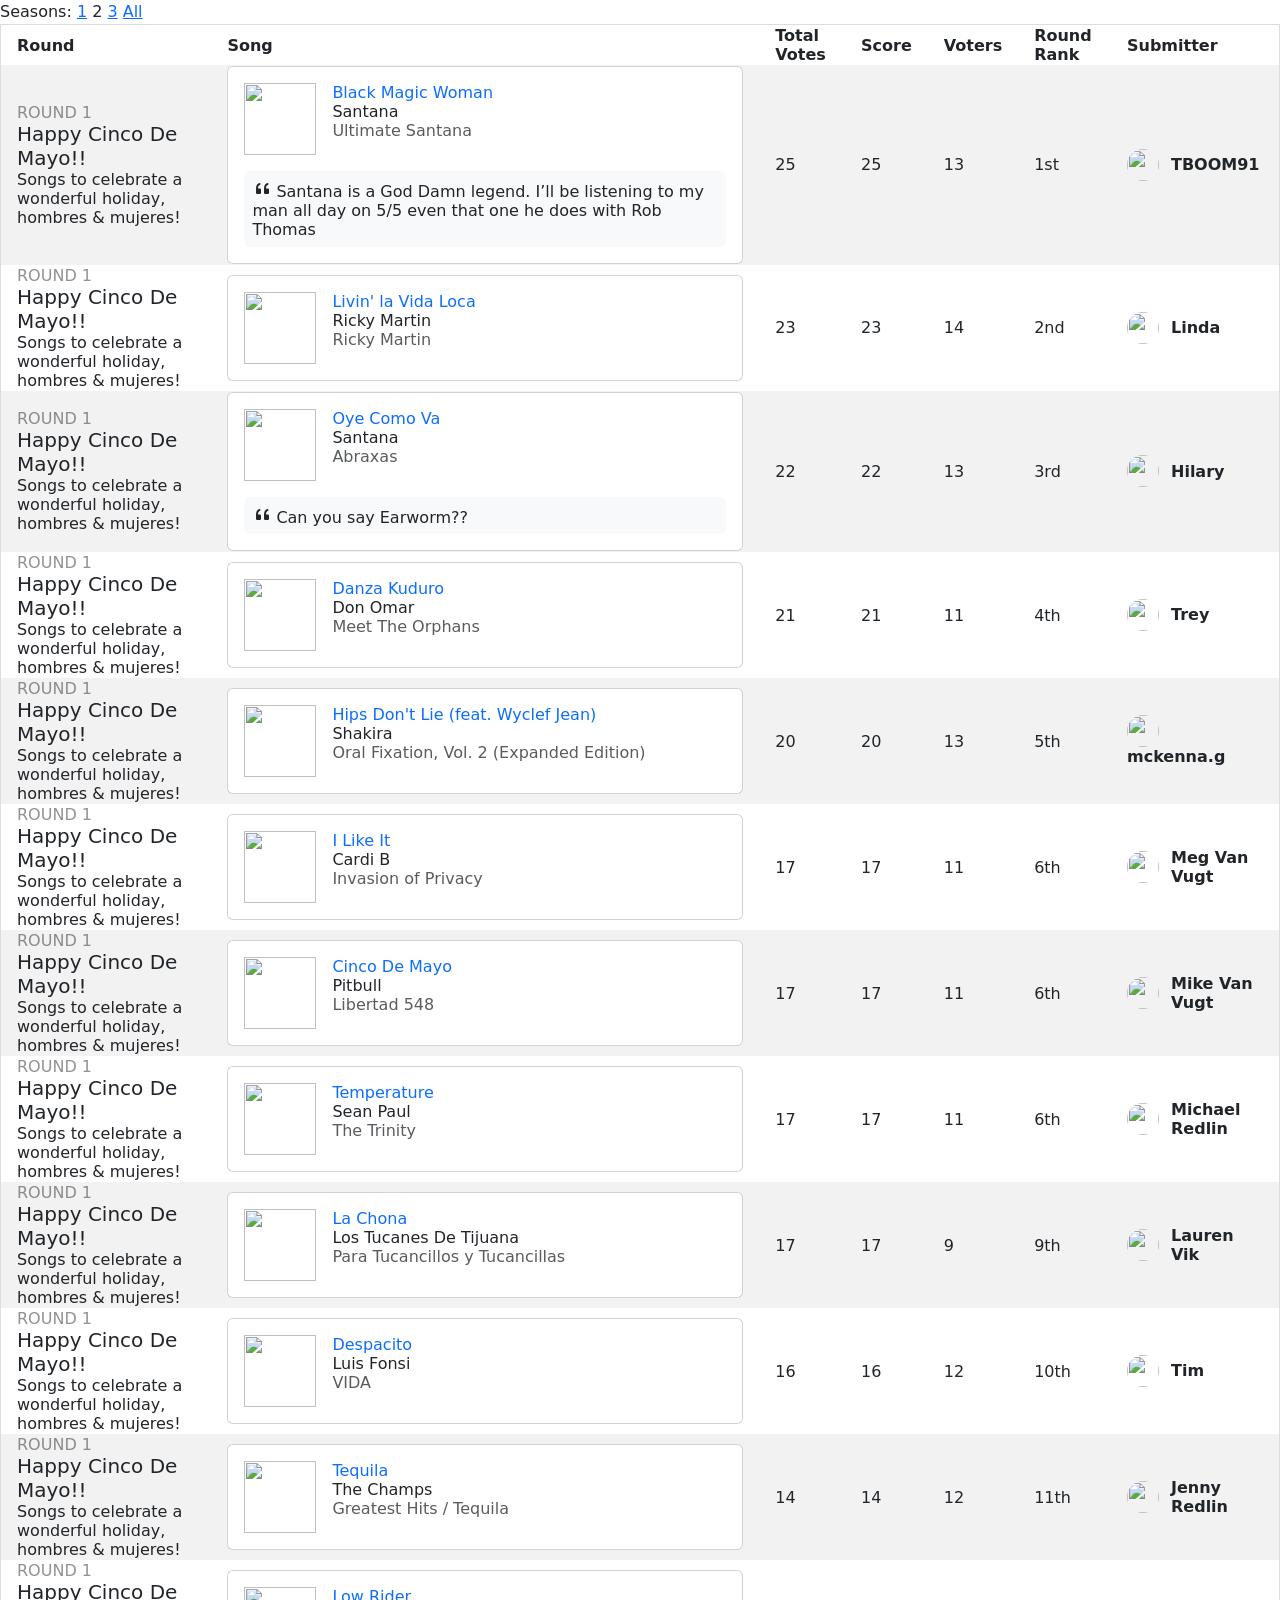
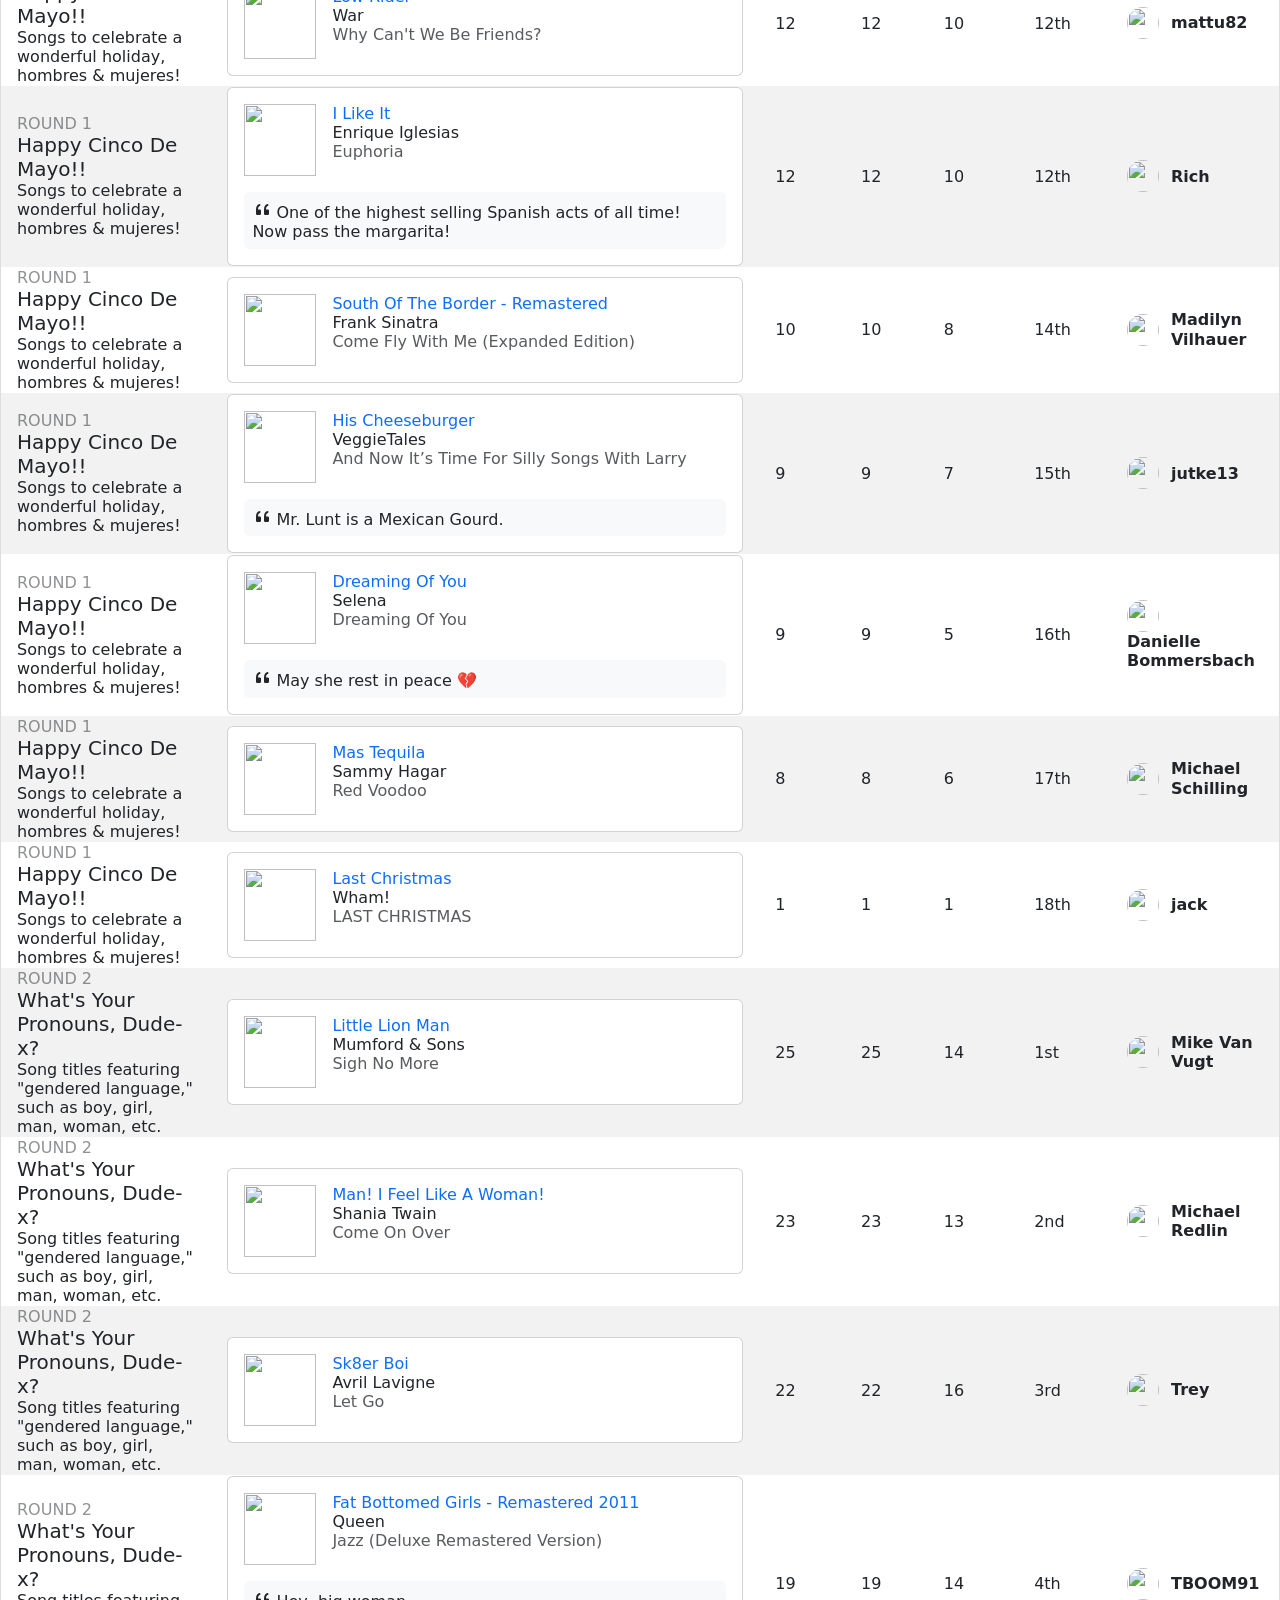
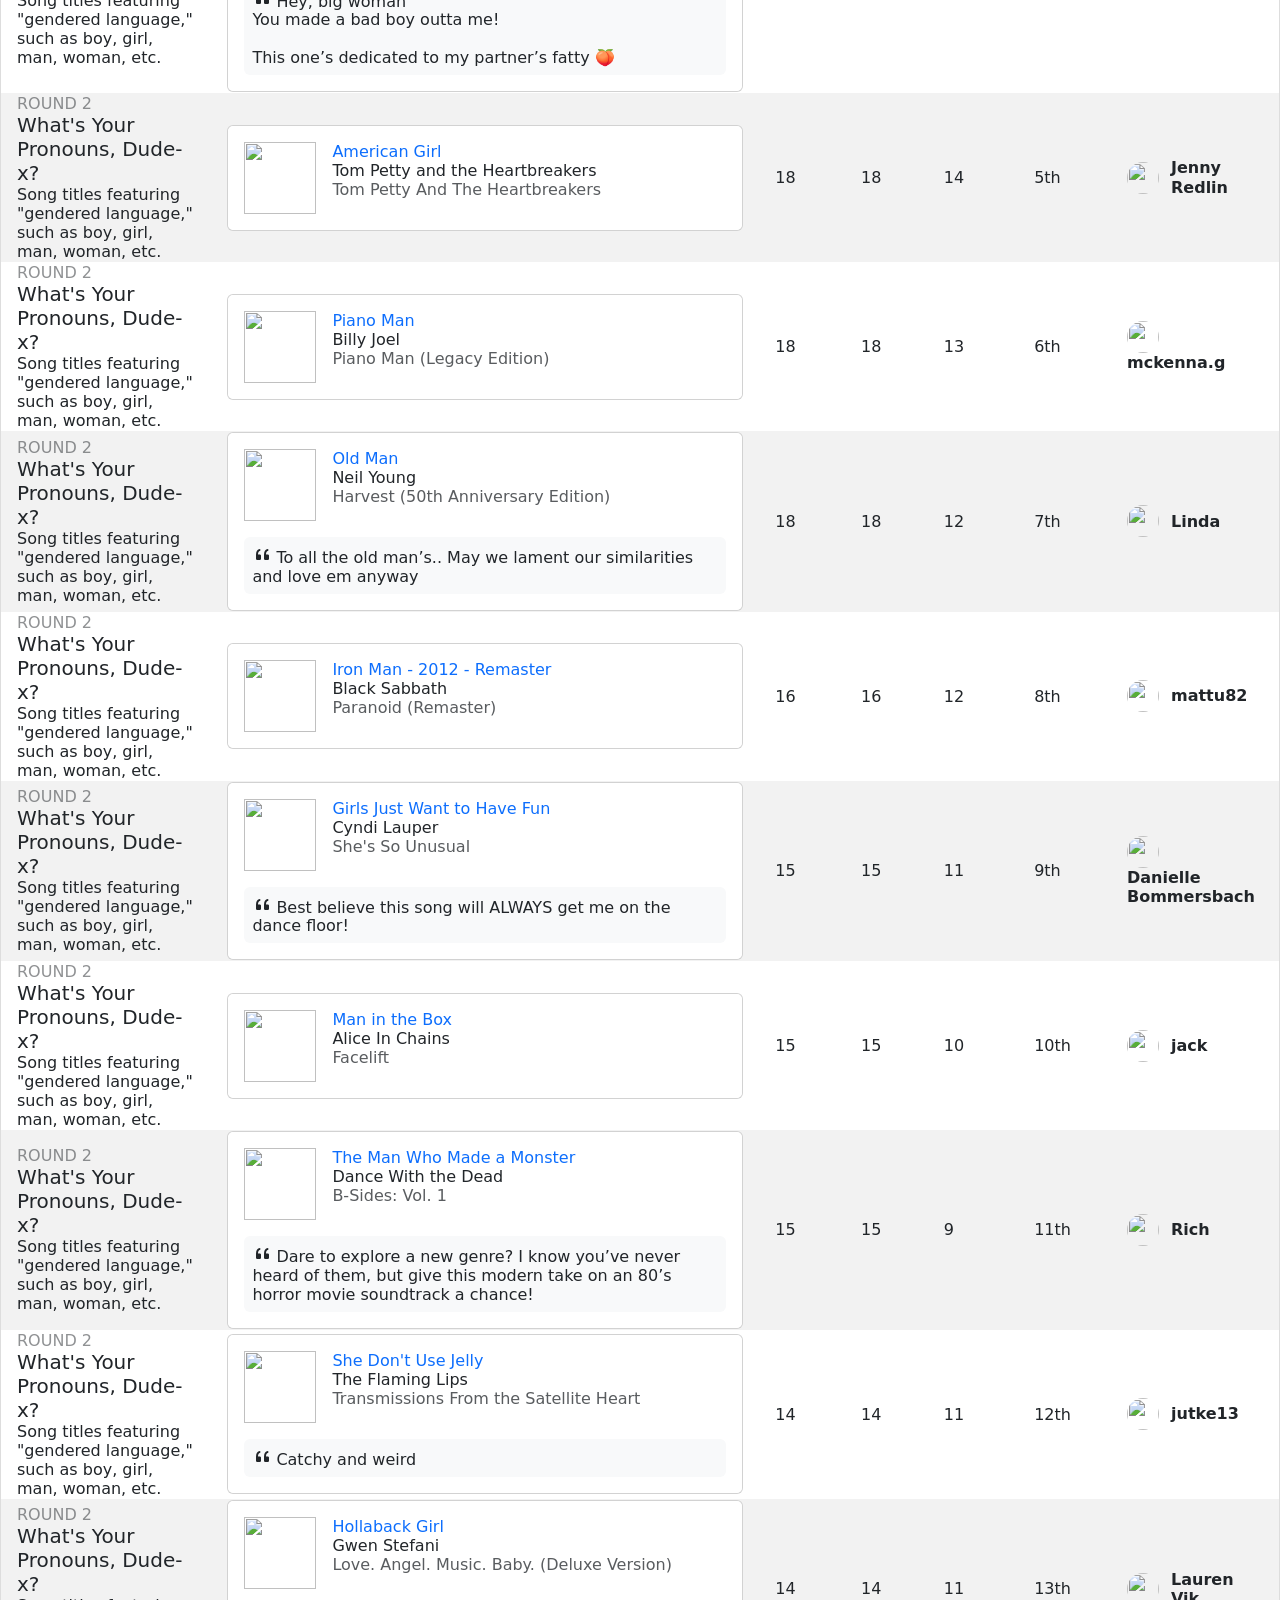
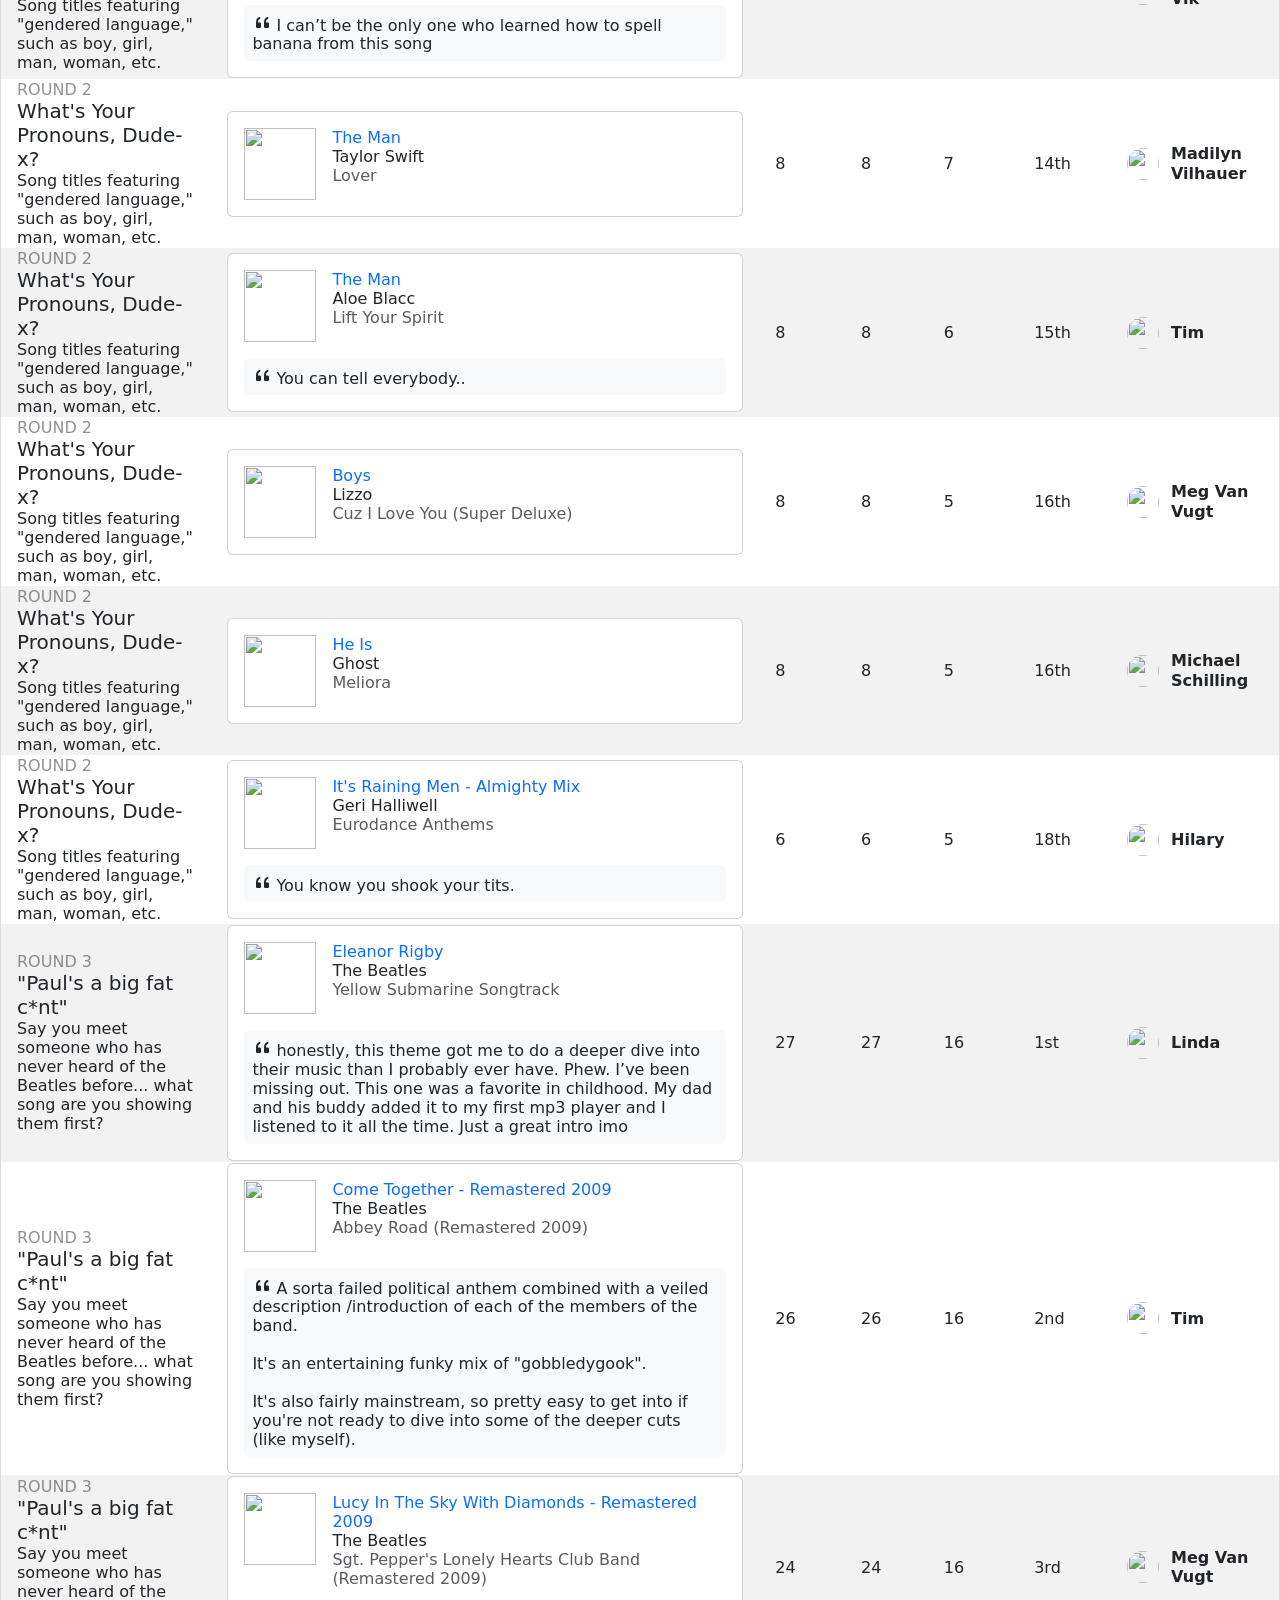
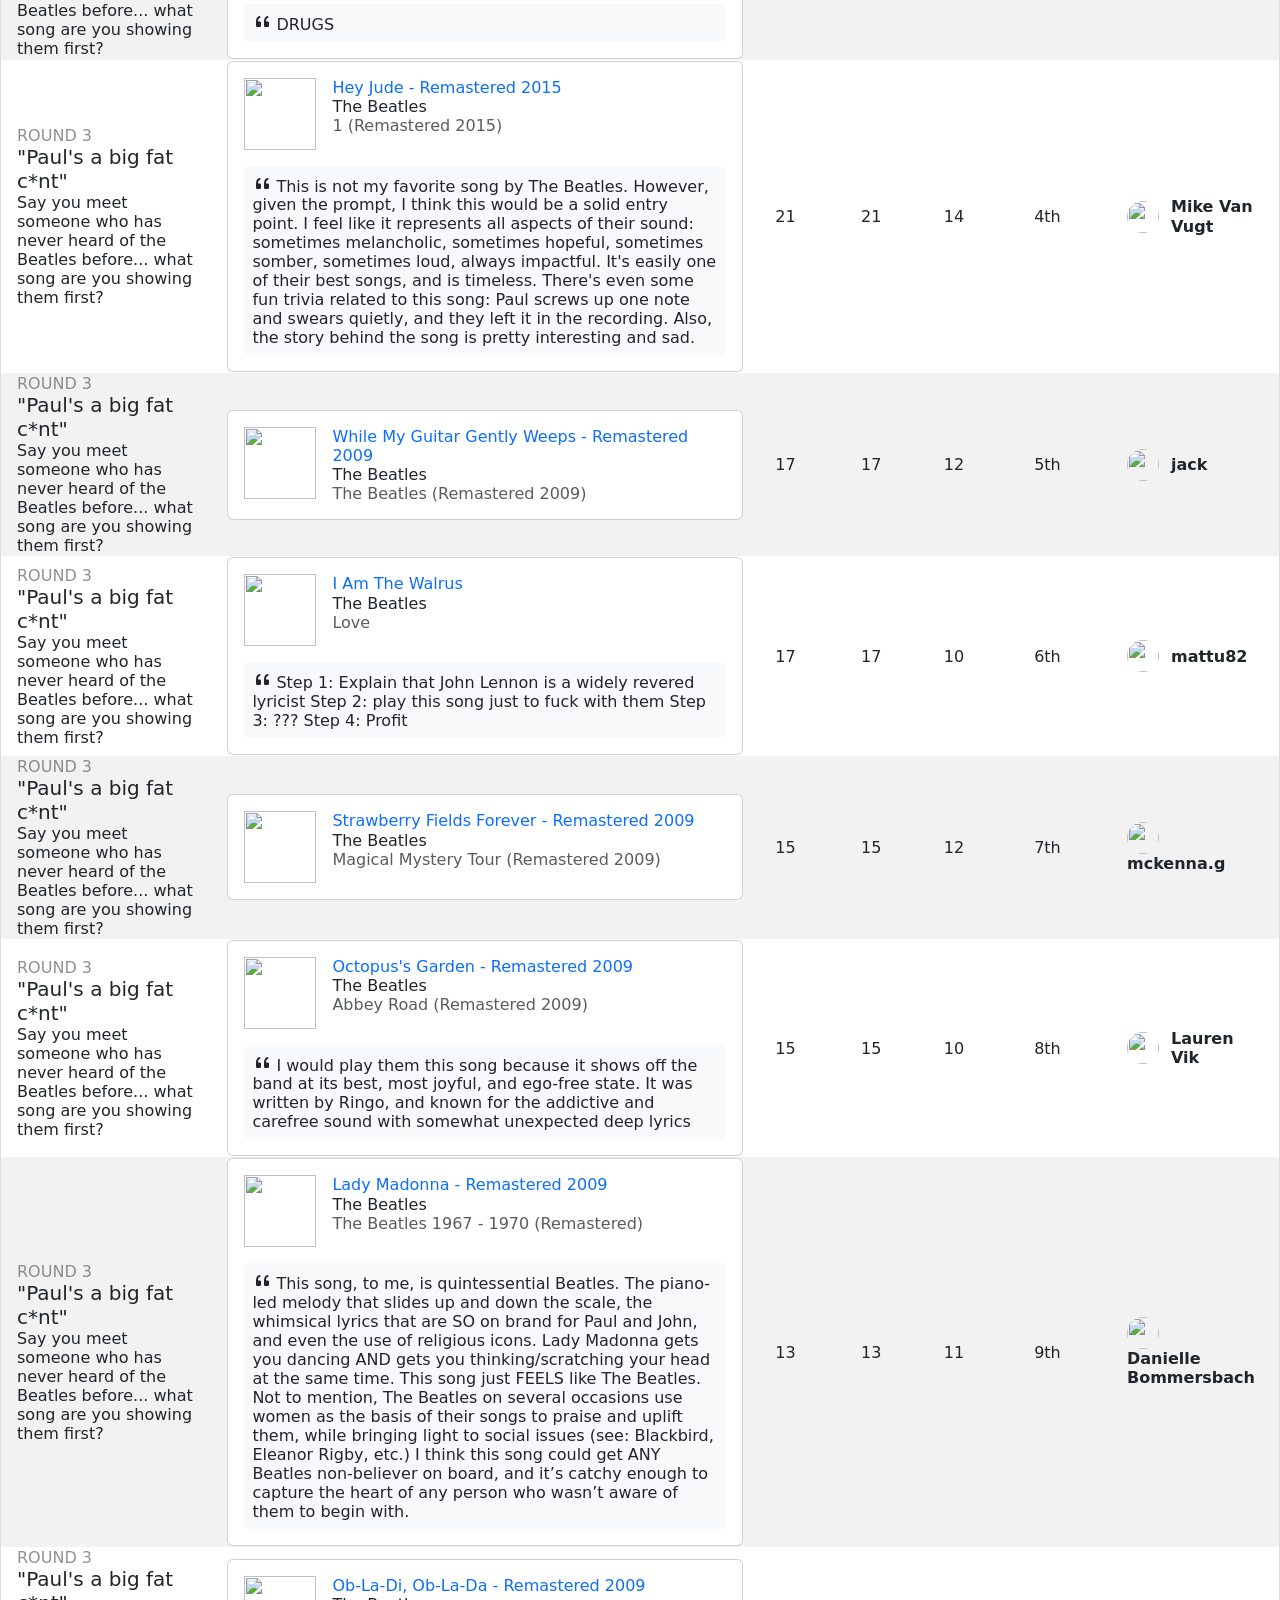
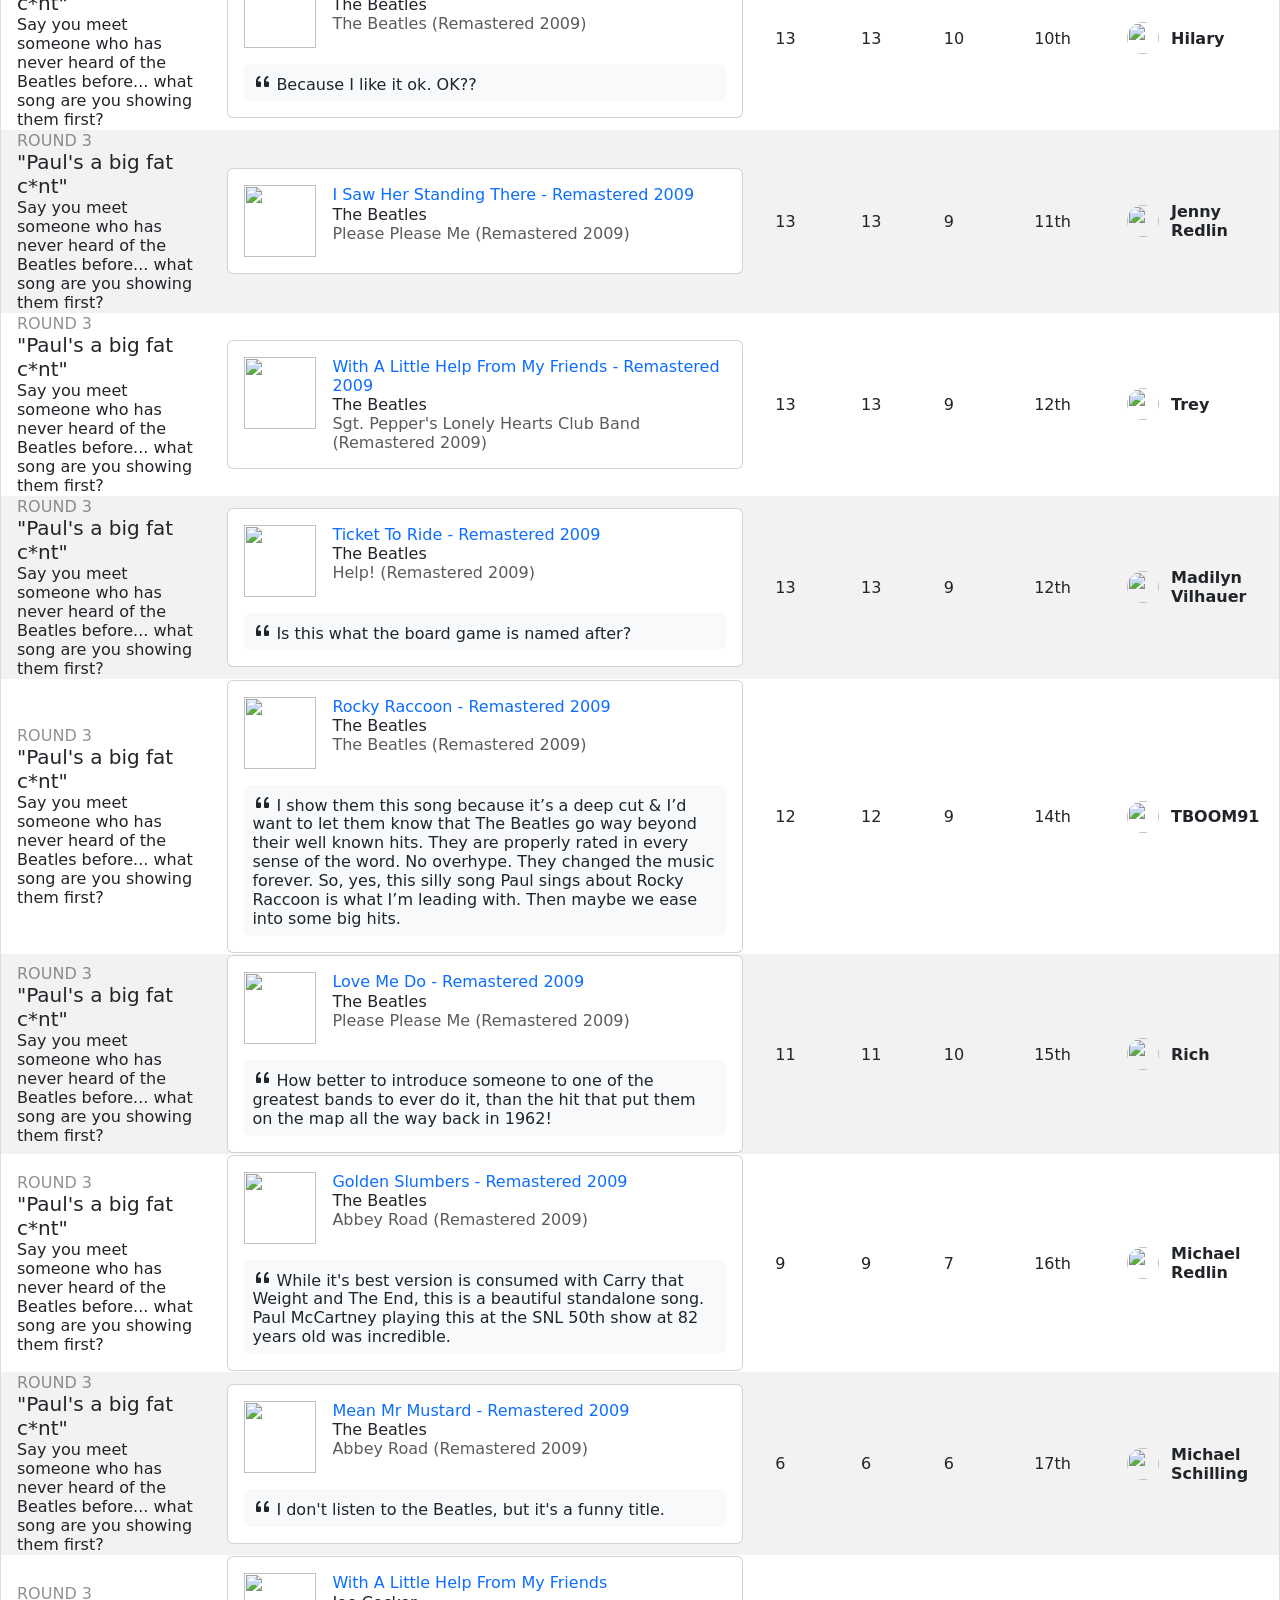
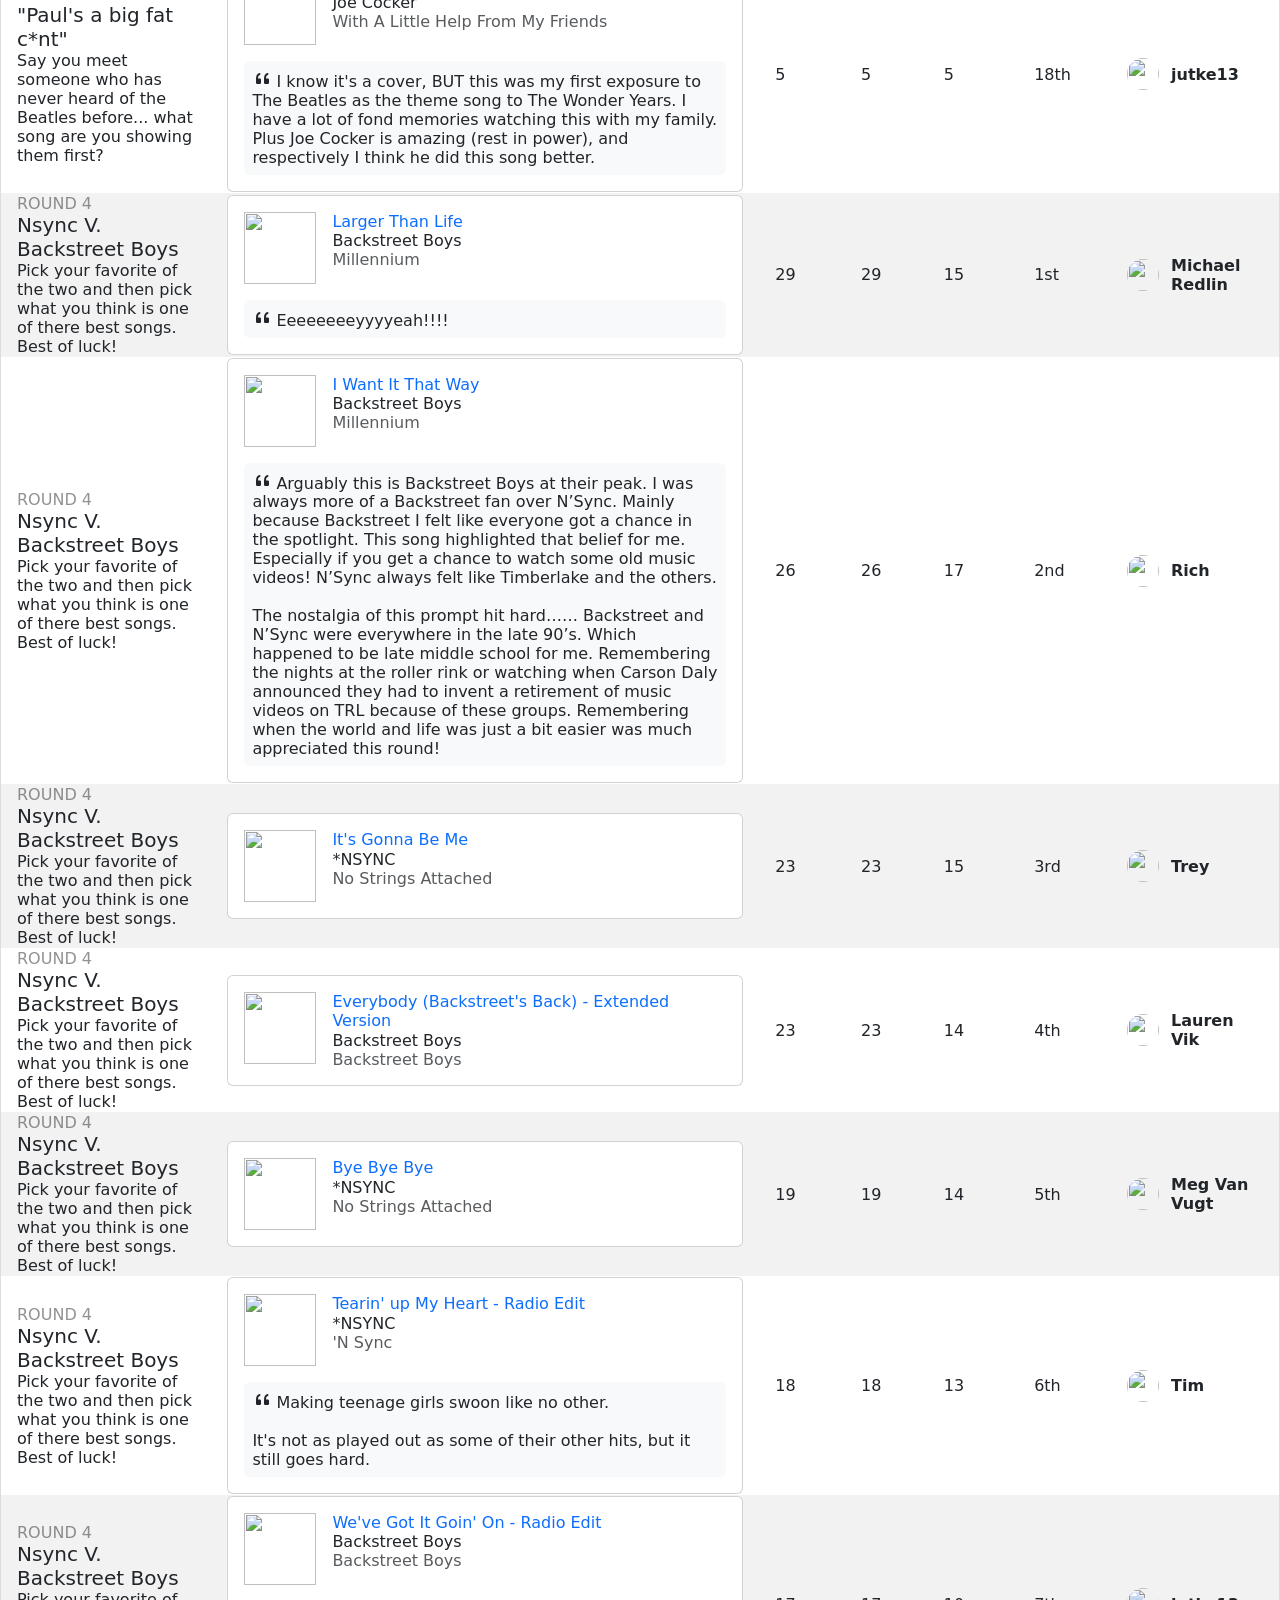
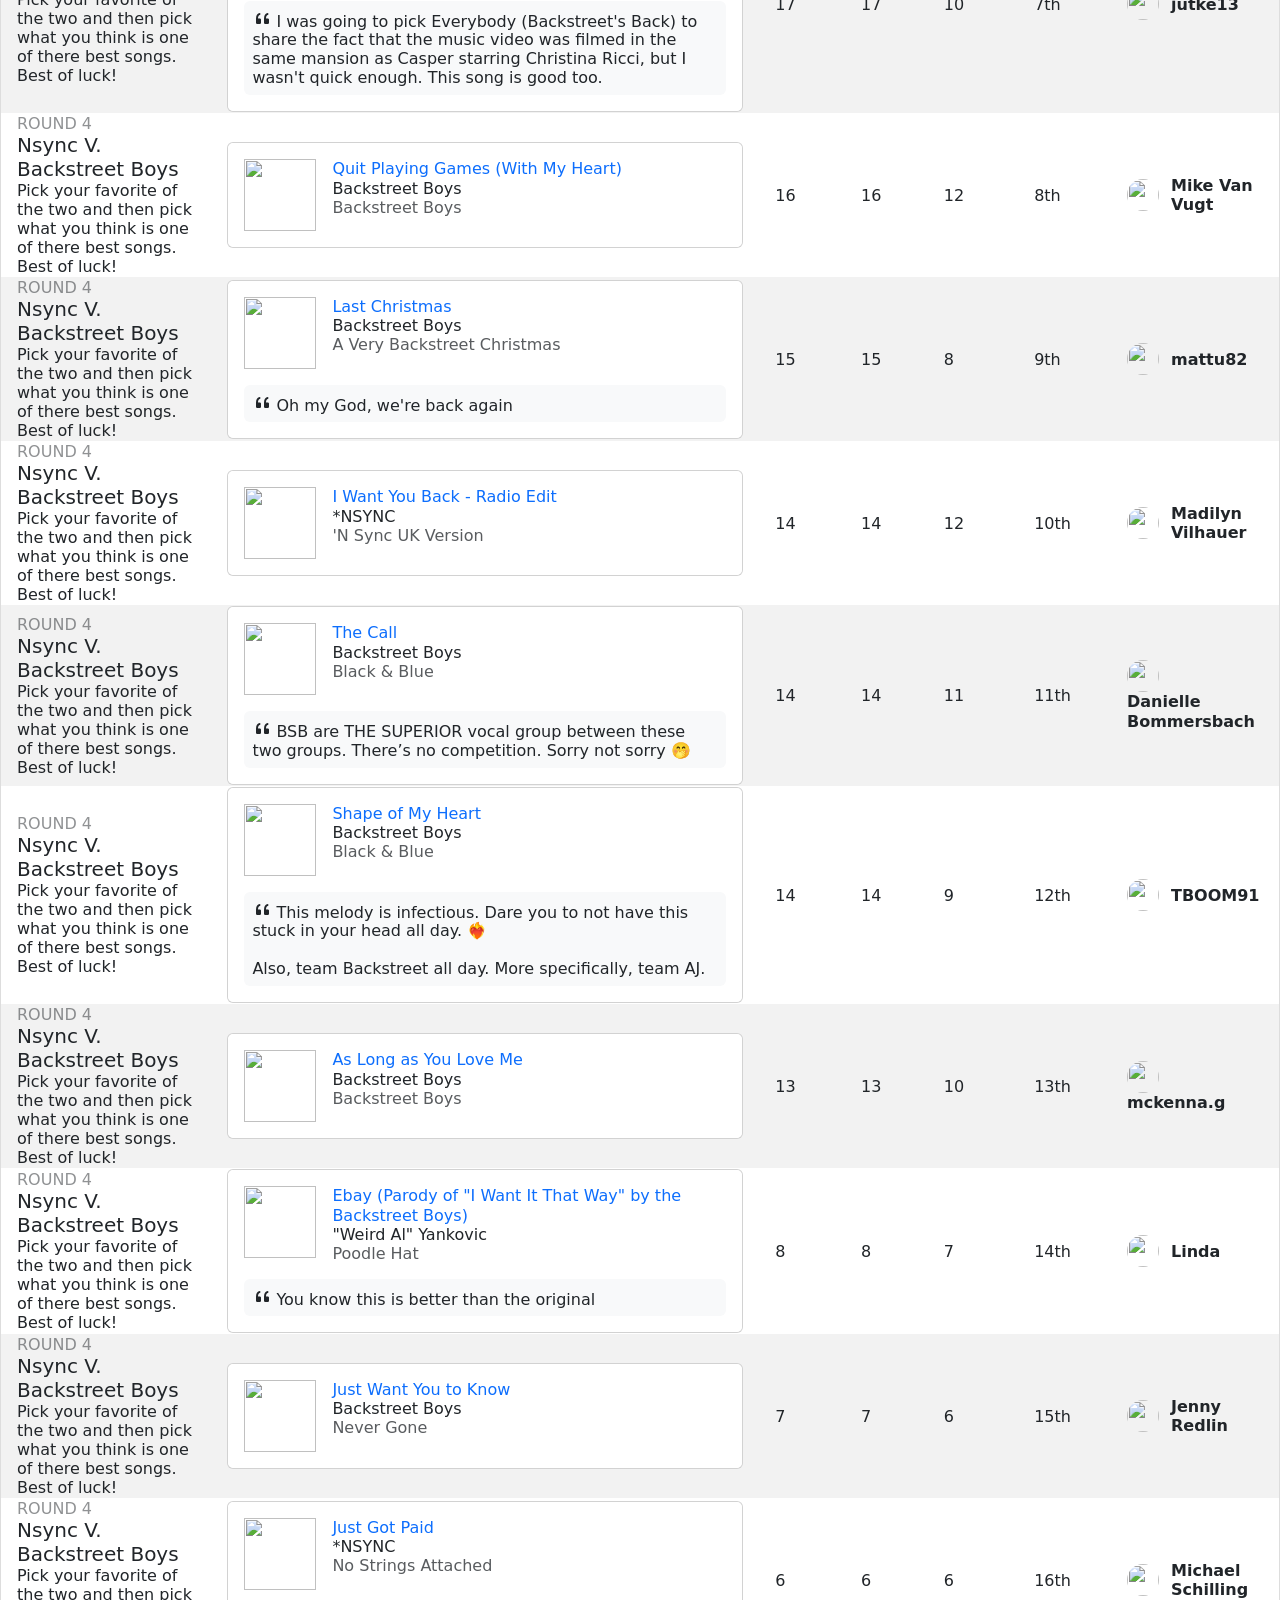
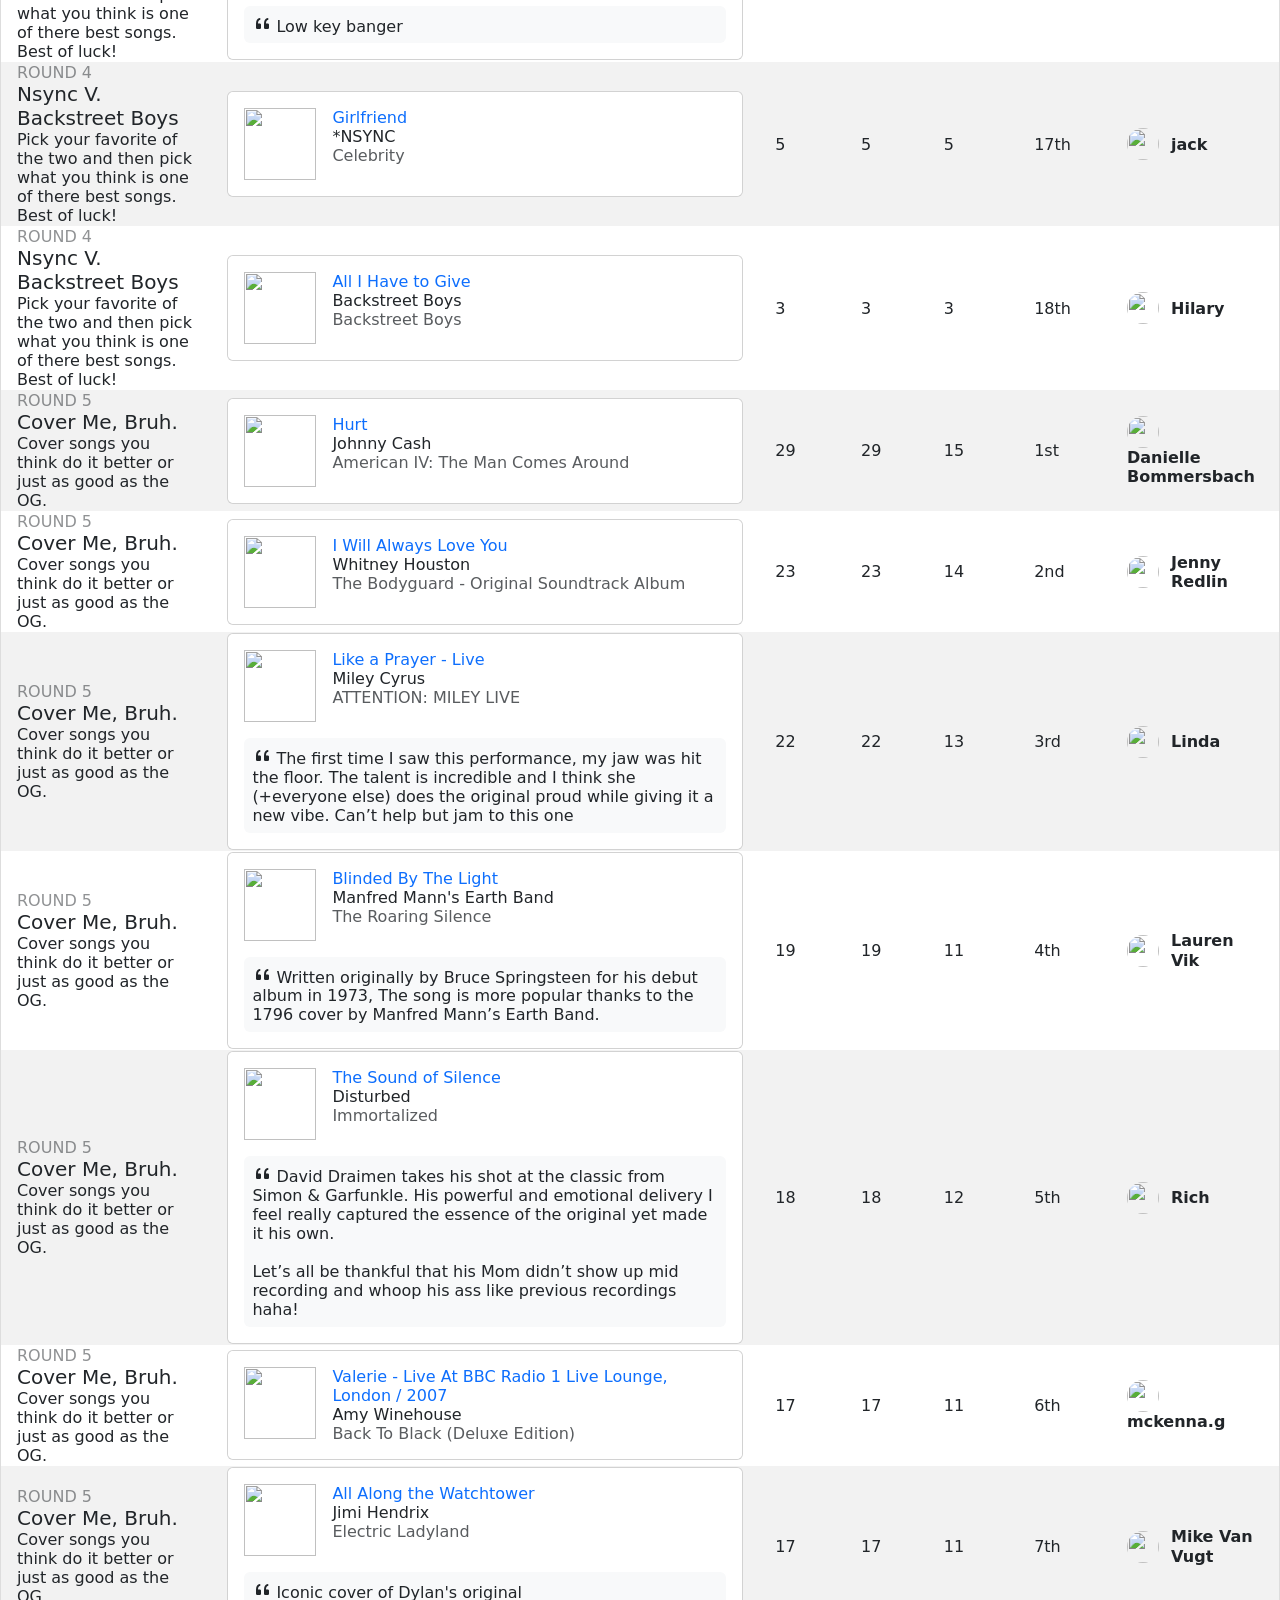
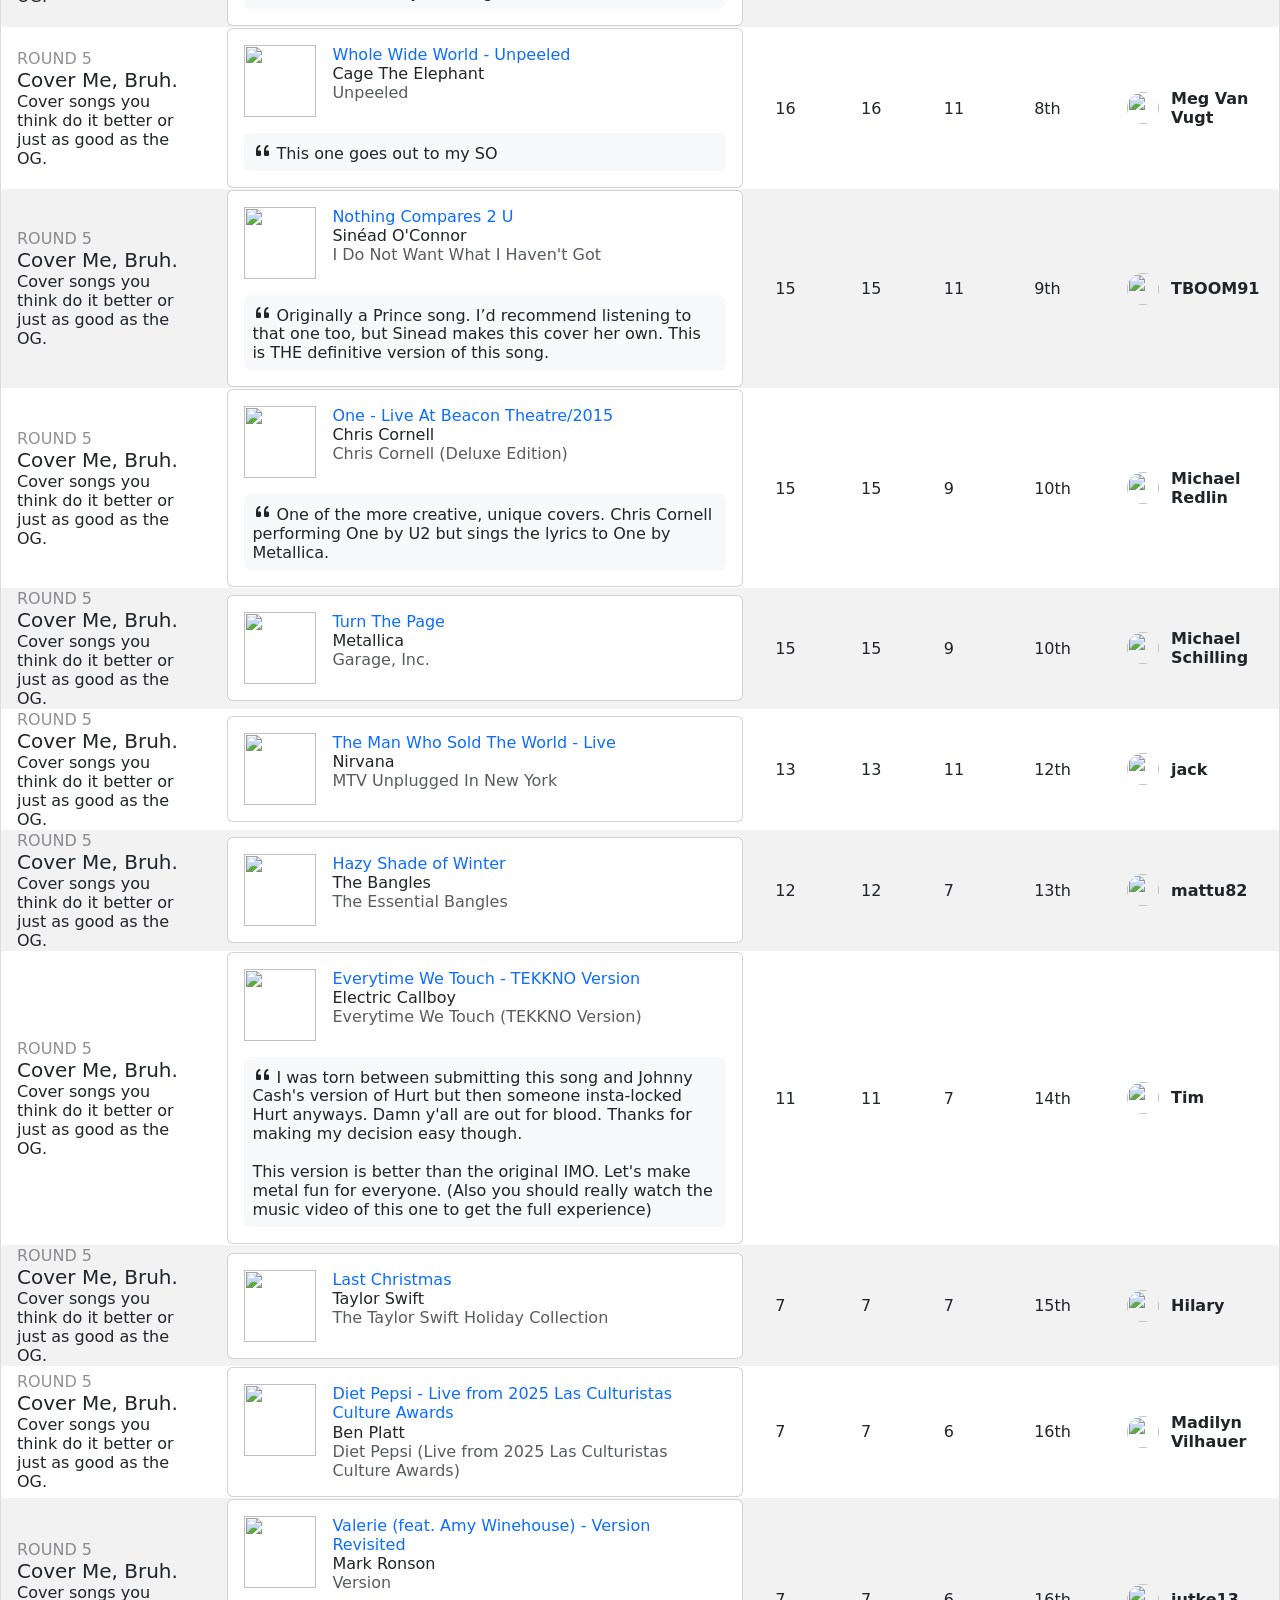
==== commit a1ab88e7: "Add files via upload" ====
--- a/MLS2.html
+++ b/MLS2.html
@@ -7,6 +7,98 @@
 <tr><th onclick="sortTable(0)">Round</th><th onclick="sortTable(1)">Song</th><th onclick="sortTable(2)">Total Votes</th><th onclick="sortTable(3)">Score</th><th onclick="sortTable(4)">Voters</th><th onclick="sortTable(5)">Round Rank</th><th onclick="sortTable(6)">Submitter</th></tr>
 <tr>
 <td data-sortvalue="01"><div class="card-body fs-p8em"><span class="card-text text-body-tertiary">ROUND 1</span><h5 class="card-title">Happy Cinco De Mayo!!</h5><p class="card-text">Songs to celebrate a wonderful holiday, hombres &amp; mujeres!</p></div></td>
+<td data-sortvalue="Black Magic Woman"><div class="card fs-p8em"><div class="card-body sticky-top bg-body rounded"><div class="row gx-3 align-items-start"><div class="col-auto"><img src="https://i.scdn.co/image/ab67616d00001e025ffffefb4343759b63f72598" height="72"></div><div class="col"><h6 class="card-title m-0"><a href="https://open.spotify.com/track/4nmne9J3YCEdhvjTzwiAgu" class="text-purple text-decoration-none">Black Magic Woman</a></h6><p class="card-text m-0">Santana</p><p class="card-text m-0 text-body-secondary">Ultimate Santana</p></div></div></div>
+<div class="card-body py-0 bg-body rounded"><p class="bg-body-tertiary border-1 rounded p-2"><i class="bi bi-quote flex-shrink-0 me-1 fs-5"></i><span class="text-break ws-pre-wrap">Santana is a God Damn legend. I’ll be listening to my man all day on 5/5 even that one he does with Rob Thomas</span></p></div>
+</div></td>
+<td data-sortvalue="125">25</td>
+<td data-sortvalue="125">25</td>
+<td data-sortvalue="13">13</td>
+<td data-sortvalue="01">1st</td>
+<td data-sortvalue="TBOOM91"><div class="row align-items-center"><div class="col-auto pe-0"><img src="https://musicleague-user-assets.b-cdn.net/users/4c62e8d99bf94591b04dc8e3e12bc494/images/profile?aspect_ratio=1%3A1&amp;height=300&amp;optimizer=image&amp;quality=70&amp;v=82016e13-6ce2-4e21-ac0b-61569d29b026&amp;width=300" height="32" width="32" class="rounded-circle"></div><div class="col"><h6 class="m-0 text-body fw-semibold">TBOOM91</h6></div></div></td>
+</tr>
+<tr>
+<td data-sortvalue="01"><div class="card-body fs-p8em"><span class="card-text text-body-tertiary">ROUND 1</span><h5 class="card-title">Happy Cinco De Mayo!!</h5><p class="card-text">Songs to celebrate a wonderful holiday, hombres &amp; mujeres!</p></div></td>
+<td data-sortvalue="Livin' la Vida Loca"><div class="card fs-p8em"><div class="card-body sticky-top bg-body rounded"><div class="row gx-3 align-items-start"><div class="col-auto"><img src="https://i.scdn.co/image/ab67616d00001e02e7e9b85cc1f021ec12130d80" height="72"></div><div class="col"><h6 class="card-title m-0"><a href="https://open.spotify.com/track/0Ph6L4l8dYUuXFmb71Ajnd" class="text-purple text-decoration-none">Livin' la Vida Loca</a></h6><p class="card-text m-0">Ricky Martin</p><p class="card-text m-0 text-body-secondary">Ricky Martin</p></div></div></div>
+</div></td>
+<td data-sortvalue="123">23</td>
+<td data-sortvalue="123">23</td>
+<td data-sortvalue="14">14</td>
+<td data-sortvalue="02">2nd</td>
+<td data-sortvalue="Linda"><div class="row align-items-center"><div class="col-auto pe-0"><img src="https://musicleague-user-assets.b-cdn.net/users/1e6922c72a1542f288e71f06c4e6702b/images/profile?aspect_ratio=1%3A1&amp;height=300&amp;optimizer=image&amp;quality=70&amp;v=6cda1344-715c-4b69-8057-79b307e3d90a&amp;width=300" height="32" width="32" class="rounded-circle"></div><div class="col"><h6 class="m-0 text-body fw-semibold">Linda</h6></div></div></td>
+</tr>
+<tr>
+<td data-sortvalue="01"><div class="card-body fs-p8em"><span class="card-text text-body-tertiary">ROUND 1</span><h5 class="card-title">Happy Cinco De Mayo!!</h5><p class="card-text">Songs to celebrate a wonderful holiday, hombres &amp; mujeres!</p></div></td>
+<td data-sortvalue="Oye Como Va"><div class="card fs-p8em"><div class="card-body sticky-top bg-body rounded"><div class="row gx-3 align-items-start"><div class="col-auto"><img src="https://i.scdn.co/image/ab67616d00001e02283cccda1ee115b8f44f1c8b" height="72"></div><div class="col"><h6 class="card-title m-0"><a href="https://open.spotify.com/track/5u6y4u5EgDv0peILf60H5t" class="text-purple text-decoration-none">Oye Como Va</a></h6><p class="card-text m-0">Santana</p><p class="card-text m-0 text-body-secondary">Abraxas</p></div></div></div>
+<div class="card-body py-0 bg-body rounded"><p class="bg-body-tertiary border-1 rounded p-2"><i class="bi bi-quote flex-shrink-0 me-1 fs-5"></i><span class="text-break ws-pre-wrap">Can you say Earworm??</span></p></div>
+</div></td>
+<td data-sortvalue="122">22</td>
+<td data-sortvalue="122">22</td>
+<td data-sortvalue="13">13</td>
+<td data-sortvalue="03">3rd</td>
+<td data-sortvalue="Hilary "><div class="row align-items-center"><div class="col-auto pe-0"><img src="https://musicleague-user-assets.b-cdn.net/users/ebe6c06ac5024d50a27e2f20eb66ef3a/images/profile?aspect_ratio=1%3A1&amp;height=300&amp;optimizer=image&amp;quality=70&amp;v=a6207257-e33d-4270-a55c-d995a6f6aed5&amp;width=300" height="32" width="32" class="rounded-circle"></div><div class="col"><h6 class="m-0 text-body fw-semibold">Hilary </h6></div></div></td>
+</tr>
+<tr>
+<td data-sortvalue="01"><div class="card-body fs-p8em"><span class="card-text text-body-tertiary">ROUND 1</span><h5 class="card-title">Happy Cinco De Mayo!!</h5><p class="card-text">Songs to celebrate a wonderful holiday, hombres &amp; mujeres!</p></div></td>
+<td data-sortvalue="Danza Kuduro"><div class="card fs-p8em"><div class="card-body sticky-top bg-body rounded"><div class="row gx-3 align-items-start"><div class="col-auto"><img src="https://i.scdn.co/image/ab67616d00001e024640a26eb27649006be29a94" height="72"></div><div class="col"><h6 class="card-title m-0"><a href="https://open.spotify.com/track/2a1o6ZejUi8U3wzzOtCOYw" class="text-purple text-decoration-none">Danza Kuduro</a></h6><p class="card-text m-0">Don Omar</p><p class="card-text m-0 text-body-secondary">Meet The Orphans</p></div></div></div>
+</div></td>
+<td data-sortvalue="121">21</td>
+<td data-sortvalue="121">21</td>
+<td data-sortvalue="11">11</td>
+<td data-sortvalue="04">4th</td>
+<td data-sortvalue="Trey"><div class="row align-items-center"><div class="col-auto pe-0"><img src="https://musicleague-user-assets.b-cdn.net/users/1c3aed79812049f8901b485edc159153/images/profile?aspect_ratio=1%3A1&amp;height=300&amp;optimizer=image&amp;quality=70&amp;v=d322c82d-a6b2-4f9a-9bb6-c27f80da2ef9&amp;width=300" height="32" width="32" class="rounded-circle"></div><div class="col"><h6 class="m-0 text-body fw-semibold">Trey</h6></div></div></td>
+</tr>
+<tr>
+<td data-sortvalue="01"><div class="card-body fs-p8em"><span class="card-text text-body-tertiary">ROUND 1</span><h5 class="card-title">Happy Cinco De Mayo!!</h5><p class="card-text">Songs to celebrate a wonderful holiday, hombres &amp; mujeres!</p></div></td>
+<td data-sortvalue="Hips Don't Lie (feat. Wyclef Jean)"><div class="card fs-p8em"><div class="card-body sticky-top bg-body rounded"><div class="row gx-3 align-items-start"><div class="col-auto"><img src="https://i.scdn.co/image/ab67616d00001e0285432abc16fd92be0d435cb9" height="72"></div><div class="col"><h6 class="card-title m-0"><a href="https://open.spotify.com/track/3d0WouFnFmr0K3kjeza3fF" class="text-purple text-decoration-none">Hips Don't Lie (feat. Wyclef Jean)</a></h6><p class="card-text m-0">Shakira</p><p class="card-text m-0 text-body-secondary">Oral Fixation, Vol. 2 (Expanded Edition)</p></div></div></div>
+</div></td>
+<td data-sortvalue="120">20</td>
+<td data-sortvalue="120">20</td>
+<td data-sortvalue="13">13</td>
+<td data-sortvalue="05">5th</td>
+<td data-sortvalue="mckenna.g"><div class="row align-items-center"><div class="col-auto pe-0"><img src="https://musicleague-user-assets.b-cdn.net/users/5ecc36f596674790a4516c46097cbb4c/images/profile?aspect_ratio=1%3A1&amp;height=300&amp;optimizer=image&amp;quality=70&amp;v=35ee0938-e764-4e44-ac0e-bef200996263&amp;width=300" height="32" width="32" class="rounded-circle"></div><div class="col"><h6 class="m-0 text-body fw-semibold">mckenna.g</h6></div></div></td>
+</tr>
+<tr>
+<td data-sortvalue="01"><div class="card-body fs-p8em"><span class="card-text text-body-tertiary">ROUND 1</span><h5 class="card-title">Happy Cinco De Mayo!!</h5><p class="card-text">Songs to celebrate a wonderful holiday, hombres &amp; mujeres!</p></div></td>
+<td data-sortvalue="I Like It"><div class="card fs-p8em"><div class="card-body sticky-top bg-body rounded"><div class="row gx-3 align-items-start"><div class="col-auto"><img src="https://i.scdn.co/image/ab67616d00001e02a0caffda54afd0a65995bbab" height="72"></div><div class="col"><h6 class="card-title m-0"><a href="https://open.spotify.com/track/58q2HKrzhC3ozto2nDdN4z" class="text-purple text-decoration-none">I Like It</a></h6><p class="card-text m-0">Cardi B</p><p class="card-text m-0 text-body-secondary">Invasion of Privacy</p></div></div></div>
+</div></td>
+<td data-sortvalue="117">17</td>
+<td data-sortvalue="117">17</td>
+<td data-sortvalue="11">11</td>
+<td data-sortvalue="06">6th</td>
+<td data-sortvalue="Meg Van Vugt"><div class="row align-items-center"><div class="col-auto pe-0"><img src="https://musicleague-user-assets.b-cdn.net/users/7b84edf3c194496b874a18c142e86e16/images/profile?aspect_ratio=1%3A1&amp;height=300&amp;optimizer=image&amp;quality=70&amp;v=ddf56261-b0a9-4327-ab08-c55473548775&amp;width=300" height="32" width="32" class="rounded-circle"></div><div class="col"><h6 class="m-0 text-body fw-semibold">Meg Van Vugt</h6></div></div></td>
+</tr>
+<tr>
+<td data-sortvalue="01"><div class="card-body fs-p8em"><span class="card-text text-body-tertiary">ROUND 1</span><h5 class="card-title">Happy Cinco De Mayo!!</h5><p class="card-text">Songs to celebrate a wonderful holiday, hombres &amp; mujeres!</p></div></td>
+<td data-sortvalue="Cinco De Mayo"><div class="card fs-p8em"><div class="card-body sticky-top bg-body rounded"><div class="row gx-3 align-items-start"><div class="col-auto"><img src="https://i.scdn.co/image/ab67616d00001e02f0dd8e557b66318ea8e6978d" height="72"></div><div class="col"><h6 class="card-title m-0"><a href="https://open.spotify.com/track/3h4XzxkbhXPaQ2OYLBuLFB" class="text-purple text-decoration-none">Cinco De Mayo</a></h6><p class="card-text m-0">Pitbull</p><p class="card-text m-0 text-body-secondary">Libertad 548</p></div></div></div>
+</div></td>
+<td data-sortvalue="117">17</td>
+<td data-sortvalue="117">17</td>
+<td data-sortvalue="11">11</td>
+<td data-sortvalue="06">6th</td>
+<td data-sortvalue="Mike Van Vugt"><div class="row align-items-center"><div class="col-auto pe-0"><img src="https://musicleague-user-assets.b-cdn.net/users/d3ebf3473f8941a197653610bedb28c4/images/profile?aspect_ratio=1%3A1&amp;height=300&amp;optimizer=image&amp;quality=70&amp;v=52414151-e879-4ecd-ba2e-aa4a962e246f&amp;width=300" height="32" width="32" class="rounded-circle"></div><div class="col"><h6 class="m-0 text-body fw-semibold">Mike Van Vugt</h6></div></div></td>
+</tr>
+<tr>
+<td data-sortvalue="01"><div class="card-body fs-p8em"><span class="card-text text-body-tertiary">ROUND 1</span><h5 class="card-title">Happy Cinco De Mayo!!</h5><p class="card-text">Songs to celebrate a wonderful holiday, hombres &amp; mujeres!</p></div></td>
+<td data-sortvalue="Temperature"><div class="card fs-p8em"><div class="card-body sticky-top bg-body rounded"><div class="row gx-3 align-items-start"><div class="col-auto"><img src="https://i.scdn.co/image/ab67616d00001e0246a42cb0a232b651ed562c4e" height="72"></div><div class="col"><h6 class="card-title m-0"><a href="https://open.spotify.com/track/0k2GOhqsrxDTAbFFSdNJjT" class="text-purple text-decoration-none">Temperature</a></h6><p class="card-text m-0">Sean Paul</p><p class="card-text m-0 text-body-secondary">The Trinity</p></div></div></div>
+</div></td>
+<td data-sortvalue="117">17</td>
+<td data-sortvalue="117">17</td>
+<td data-sortvalue="11">11</td>
+<td data-sortvalue="06">6th</td>
+<td data-sortvalue="Michael Redlin"><div class="row align-items-center"><div class="col-auto pe-0"><img src="https://musicleague-user-assets.b-cdn.net/users/a8313d8e00aa44ca994b75fa96cd65a8/images/profile?aspect_ratio=1%3A1&amp;height=300&amp;optimizer=image&amp;quality=70&amp;v=81c487a2-ed1b-4ce7-9c2f-e6a7ea9a9f08&amp;width=300" height="32" width="32" class="rounded-circle"></div><div class="col"><h6 class="m-0 text-body fw-semibold">Michael Redlin</h6></div></div></td>
+</tr>
+<tr>
+<td data-sortvalue="01"><div class="card-body fs-p8em"><span class="card-text text-body-tertiary">ROUND 1</span><h5 class="card-title">Happy Cinco De Mayo!!</h5><p class="card-text">Songs to celebrate a wonderful holiday, hombres &amp; mujeres!</p></div></td>
+<td data-sortvalue="La Chona"><div class="card fs-p8em"><div class="card-body sticky-top bg-body rounded"><div class="row gx-3 align-items-start"><div class="col-auto"><img src="https://i.scdn.co/image/ab67616d00001e02513e526d7b8aa9cb0642020e" height="72"></div><div class="col"><h6 class="card-title m-0"><a href="https://open.spotify.com/track/79xkyiTBHqdGg3SirACPwy" class="text-purple text-decoration-none">La Chona</a></h6><p class="card-text m-0">Los Tucanes De Tijuana</p><p class="card-text m-0 text-body-secondary">Para Tucancillos y Tucancillas</p></div></div></div>
+</div></td>
+<td data-sortvalue="117">17</td>
+<td data-sortvalue="117">17</td>
+<td data-sortvalue="09">9</td>
+<td data-sortvalue="09">9th</td>
+<td data-sortvalue="Lauren Vik"><div class="row align-items-center"><div class="col-auto pe-0"><img src="https://musicleague-user-assets.b-cdn.net/users/0dd9826c9b3b4e0daf4cf869e4458296/images/profile?aspect_ratio=1%3A1&amp;height=300&amp;optimizer=image&amp;quality=70&amp;v=0656eb4b-abfc-4cc5-a42b-dd5d26b591f1&amp;width=300" height="32" width="32" class="rounded-circle"></div><div class="col"><h6 class="m-0 text-body fw-semibold">Lauren Vik</h6></div></div></td>
+</tr>
+<tr>
+<td data-sortvalue="01"><div class="card-body fs-p8em"><span class="card-text text-body-tertiary">ROUND 1</span><h5 class="card-title">Happy Cinco De Mayo!!</h5><p class="card-text">Songs to celebrate a wonderful holiday, hombres &amp; mujeres!</p></div></td>
 <td data-sortvalue="Despacito"><div class="card fs-p8em"><div class="card-body sticky-top bg-body rounded"><div class="row gx-3 align-items-start"><div class="col-auto"><img src="https://i.scdn.co/image/ab67616d00001e02ef0d4234e1a645740f77d59c" height="72"></div><div class="col"><h6 class="card-title m-0"><a href="https://open.spotify.com/track/6habFhsOp2NvshLv26DqMb" class="text-purple text-decoration-none">Despacito</a></h6><p class="card-text m-0">Luis Fonsi</p><p class="card-text m-0 text-body-secondary">VIDA</p></div></div></div>
 </div></td>
 <td data-sortvalue="116">16</td>
@@ -99,96 +191,97 @@
 <td data-sortvalue="jack"><div class="row align-items-center"><div class="col-auto pe-0"><img src="https://musicleague-user-assets.b-cdn.net/users/93ac28f1b14047db9fc3afa116eb37c7/images/profile?aspect_ratio=1%3A1&amp;height=300&amp;optimizer=image&amp;quality=70&amp;v=28dec5f9-87c0-4582-b670-70db0ee06a8b&amp;width=300" height="32" width="32" class="rounded-circle"></div><div class="col"><h6 class="m-0 text-body fw-semibold">jack</h6></div></div></td>
 </tr>
 <tr>
-<td data-sortvalue="01"><div class="card-body fs-p8em"><span class="card-text text-body-tertiary">ROUND 1</span><h5 class="card-title">Happy Cinco De Mayo!!</h5><p class="card-text">Songs to celebrate a wonderful holiday, hombres &amp; mujeres!</p></div></td>
-<td data-sortvalue="Black Magic Woman"><div class="card fs-p8em"><div class="card-body sticky-top bg-body rounded"><div class="row gx-3 align-items-start"><div class="col-auto"><img src="https://i.scdn.co/image/ab67616d00001e025ffffefb4343759b63f72598" height="72"></div><div class="col"><h6 class="card-title m-0"><a href="https://open.spotify.com/track/4nmne9J3YCEdhvjTzwiAgu" class="text-purple text-decoration-none">Black Magic Woman</a></h6><p class="card-text m-0">Santana</p><p class="card-text m-0 text-body-secondary">Ultimate Santana</p></div></div></div>
-<div class="card-body py-0 bg-body rounded"><p class="bg-body-tertiary border-1 rounded p-2"><i class="bi bi-quote flex-shrink-0 me-1 fs-5"></i><span class="text-break ws-pre-wrap">Santana is a God Damn legend. I’ll be listening to my man all day on 5/5 even that one he does with Rob Thomas</span></p></div>
+<td data-sortvalue="02"><div class="card-body fs-p8em"><span class="card-text text-body-tertiary">ROUND 2</span><h5 class="card-title">What's Your Pronouns, Dude-x?</h5><p class="card-text">Song titles featuring "gendered language," such as boy, girl, man, woman, etc. </p></div></td>
+<td data-sortvalue="Little Lion Man"><div class="card fs-p8em"><div class="card-body sticky-top bg-body rounded"><div class="row gx-3 align-items-start"><div class="col-auto"><img src="https://i.scdn.co/image/ab67616d00001e022b457397404b3890a6dc2e51" height="72"></div><div class="col"><h6 class="card-title m-0"><a href="https://open.spotify.com/track/2KrN3MCNztKcSleZgHEj83" class="text-purple text-decoration-none">Little Lion Man</a></h6><p class="card-text m-0">Mumford &amp; Sons</p><p class="card-text m-0 text-body-secondary">Sigh No More</p></div></div></div>
 </div></td>
 <td data-sortvalue="125">25</td>
 <td data-sortvalue="125">25</td>
-<td data-sortvalue="13">13</td>
+<td data-sortvalue="14">14</td>
 <td data-sortvalue="01">1st</td>
-<td data-sortvalue="TBOOM91"><div class="row align-items-center"><div class="col-auto pe-0"><img src="https://musicleague-user-assets.b-cdn.net/users/4c62e8d99bf94591b04dc8e3e12bc494/images/profile?aspect_ratio=1%3A1&amp;height=300&amp;optimizer=image&amp;quality=70&amp;v=82016e13-6ce2-4e21-ac0b-61569d29b026&amp;width=300" height="32" width="32" class="rounded-circle"></div><div class="col"><h6 class="m-0 text-body fw-semibold">TBOOM91</h6></div></div></td>
-</tr>
-<tr>
-<td data-sortvalue="01"><div class="card-body fs-p8em"><span class="card-text text-body-tertiary">ROUND 1</span><h5 class="card-title">Happy Cinco De Mayo!!</h5><p class="card-text">Songs to celebrate a wonderful holiday, hombres &amp; mujeres!</p></div></td>
-<td data-sortvalue="Livin' la Vida Loca"><div class="card fs-p8em"><div class="card-body sticky-top bg-body rounded"><div class="row gx-3 align-items-start"><div class="col-auto"><img src="https://i.scdn.co/image/ab67616d00001e02e7e9b85cc1f021ec12130d80" height="72"></div><div class="col"><h6 class="card-title m-0"><a href="https://open.spotify.com/track/0Ph6L4l8dYUuXFmb71Ajnd" class="text-purple text-decoration-none">Livin' la Vida Loca</a></h6><p class="card-text m-0">Ricky Martin</p><p class="card-text m-0 text-body-secondary">Ricky Martin</p></div></div></div>
+<td data-sortvalue="Mike Van Vugt"><div class="row align-items-center"><div class="col-auto pe-0"><img src="https://musicleague-user-assets.b-cdn.net/users/d3ebf3473f8941a197653610bedb28c4/images/profile?aspect_ratio=1%3A1&amp;height=300&amp;optimizer=image&amp;quality=70&amp;v=52414151-e879-4ecd-ba2e-aa4a962e246f&amp;width=300" height="32" width="32" class="rounded-circle"></div><div class="col"><h6 class="m-0 text-body fw-semibold">Mike Van Vugt</h6></div></div></td>
+</tr>
+<tr>
+<td data-sortvalue="02"><div class="card-body fs-p8em"><span class="card-text text-body-tertiary">ROUND 2</span><h5 class="card-title">What's Your Pronouns, Dude-x?</h5><p class="card-text">Song titles featuring "gendered language," such as boy, girl, man, woman, etc. </p></div></td>
+<td data-sortvalue="Man! I Feel Like A Woman!"><div class="card fs-p8em"><div class="card-body sticky-top bg-body rounded"><div class="row gx-3 align-items-start"><div class="col-auto"><img src="https://i.scdn.co/image/ab67616d00001e02aaf012d56b8c72658da6c45f" height="72"></div><div class="col"><h6 class="card-title m-0"><a href="https://open.spotify.com/track/6sxptembJVty4sNtcPMAVz" class="text-purple text-decoration-none">Man! I Feel Like A Woman!</a></h6><p class="card-text m-0">Shania Twain</p><p class="card-text m-0 text-body-secondary">Come On Over</p></div></div></div>
 </div></td>
 <td data-sortvalue="123">23</td>
 <td data-sortvalue="123">23</td>
-<td data-sortvalue="14">14</td>
+<td data-sortvalue="13">13</td>
 <td data-sortvalue="02">2nd</td>
-<td data-sortvalue="Linda"><div class="row align-items-center"><div class="col-auto pe-0"><img src="https://musicleague-user-assets.b-cdn.net/users/1e6922c72a1542f288e71f06c4e6702b/images/profile?aspect_ratio=1%3A1&amp;height=300&amp;optimizer=image&amp;quality=70&amp;v=6cda1344-715c-4b69-8057-79b307e3d90a&amp;width=300" height="32" width="32" class="rounded-circle"></div><div class="col"><h6 class="m-0 text-body fw-semibold">Linda</h6></div></div></td>
-</tr>
-<tr>
-<td data-sortvalue="01"><div class="card-body fs-p8em"><span class="card-text text-body-tertiary">ROUND 1</span><h5 class="card-title">Happy Cinco De Mayo!!</h5><p class="card-text">Songs to celebrate a wonderful holiday, hombres &amp; mujeres!</p></div></td>
-<td data-sortvalue="Oye Como Va"><div class="card fs-p8em"><div class="card-body sticky-top bg-body rounded"><div class="row gx-3 align-items-start"><div class="col-auto"><img src="https://i.scdn.co/image/ab67616d00001e02283cccda1ee115b8f44f1c8b" height="72"></div><div class="col"><h6 class="card-title m-0"><a href="https://open.spotify.com/track/5u6y4u5EgDv0peILf60H5t" class="text-purple text-decoration-none">Oye Como Va</a></h6><p class="card-text m-0">Santana</p><p class="card-text m-0 text-body-secondary">Abraxas</p></div></div></div>
-<div class="card-body py-0 bg-body rounded"><p class="bg-body-tertiary border-1 rounded p-2"><i class="bi bi-quote flex-shrink-0 me-1 fs-5"></i><span class="text-break ws-pre-wrap">Can you say Earworm??</span></p></div>
+<td data-sortvalue="Michael Redlin"><div class="row align-items-center"><div class="col-auto pe-0"><img src="https://musicleague-user-assets.b-cdn.net/users/a8313d8e00aa44ca994b75fa96cd65a8/images/profile?aspect_ratio=1%3A1&amp;height=300&amp;optimizer=image&amp;quality=70&amp;v=81c487a2-ed1b-4ce7-9c2f-e6a7ea9a9f08&amp;width=300" height="32" width="32" class="rounded-circle"></div><div class="col"><h6 class="m-0 text-body fw-semibold">Michael Redlin</h6></div></div></td>
+</tr>
+<tr>
+<td data-sortvalue="02"><div class="card-body fs-p8em"><span class="card-text text-body-tertiary">ROUND 2</span><h5 class="card-title">What's Your Pronouns, Dude-x?</h5><p class="card-text">Song titles featuring "gendered language," such as boy, girl, man, woman, etc. </p></div></td>
+<td data-sortvalue="Sk8er Boi"><div class="card fs-p8em"><div class="card-body sticky-top bg-body rounded"><div class="row gx-3 align-items-start"><div class="col-auto"><img src="https://i.scdn.co/image/ab67616d00001e02f7ec724fbf97a30869d06240" height="72"></div><div class="col"><h6 class="card-title m-0"><a href="https://open.spotify.com/track/00Mb3DuaIH1kjrwOku9CGU" class="text-purple text-decoration-none">Sk8er Boi</a></h6><p class="card-text m-0">Avril Lavigne</p><p class="card-text m-0 text-body-secondary">Let Go</p></div></div></div>
 </div></td>
 <td data-sortvalue="122">22</td>
 <td data-sortvalue="122">22</td>
+<td data-sortvalue="16">16</td>
+<td data-sortvalue="03">3rd</td>
+<td data-sortvalue="Trey"><div class="row align-items-center"><div class="col-auto pe-0"><img src="https://musicleague-user-assets.b-cdn.net/users/1c3aed79812049f8901b485edc159153/images/profile?aspect_ratio=1%3A1&amp;height=300&amp;optimizer=image&amp;quality=70&amp;v=d322c82d-a6b2-4f9a-9bb6-c27f80da2ef9&amp;width=300" height="32" width="32" class="rounded-circle"></div><div class="col"><h6 class="m-0 text-body fw-semibold">Trey</h6></div></div></td>
+</tr>
+<tr>
+<td data-sortvalue="02"><div class="card-body fs-p8em"><span class="card-text text-body-tertiary">ROUND 2</span><h5 class="card-title">What's Your Pronouns, Dude-x?</h5><p class="card-text">Song titles featuring "gendered language," such as boy, girl, man, woman, etc. </p></div></td>
+<td data-sortvalue="Fat Bottomed Girls - Remastered 2011"><div class="card fs-p8em"><div class="card-body sticky-top bg-body rounded"><div class="row gx-3 align-items-start"><div class="col-auto"><img src="https://i.scdn.co/image/ab67616d00001e02008b06ec71019afd70153889" height="72"></div><div class="col"><h6 class="card-title m-0"><a href="https://open.spotify.com/track/4igIYHF3B5VBxEafHauVo3" class="text-purple text-decoration-none">Fat Bottomed Girls - Remastered 2011</a></h6><p class="card-text m-0">Queen</p><p class="card-text m-0 text-body-secondary">Jazz (Deluxe Remastered Version)</p></div></div></div>
+<div class="card-body py-0 bg-body rounded"><p class="bg-body-tertiary border-1 rounded p-2"><i class="bi bi-quote flex-shrink-0 me-1 fs-5"></i><span class="text-break ws-pre-wrap">Hey, big woman <br>You made a bad boy outta me! <br><br>This one’s dedicated to my partner’s fatty 🍑 </span></p></div>
+</div></td>
+<td data-sortvalue="119">19</td>
+<td data-sortvalue="119">19</td>
+<td data-sortvalue="14">14</td>
+<td data-sortvalue="04">4th</td>
+<td data-sortvalue="TBOOM91"><div class="row align-items-center"><div class="col-auto pe-0"><img src="https://musicleague-user-assets.b-cdn.net/users/4c62e8d99bf94591b04dc8e3e12bc494/images/profile?aspect_ratio=1%3A1&amp;height=300&amp;optimizer=image&amp;quality=70&amp;v=82016e13-6ce2-4e21-ac0b-61569d29b026&amp;width=300" height="32" width="32" class="rounded-circle"></div><div class="col"><h6 class="m-0 text-body fw-semibold">TBOOM91</h6></div></div></td>
+</tr>
+<tr>
+<td data-sortvalue="02"><div class="card-body fs-p8em"><span class="card-text text-body-tertiary">ROUND 2</span><h5 class="card-title">What's Your Pronouns, Dude-x?</h5><p class="card-text">Song titles featuring "gendered language," such as boy, girl, man, woman, etc. </p></div></td>
+<td data-sortvalue="American Girl"><div class="card fs-p8em"><div class="card-body sticky-top bg-body rounded"><div class="row gx-3 align-items-start"><div class="col-auto"><img src="https://i.scdn.co/image/ab67616d00001e02d38733f240ef69763120a469" height="72"></div><div class="col"><h6 class="card-title m-0"><a href="https://open.spotify.com/track/53LwBS4bovyljsMlLqGfd6" class="text-purple text-decoration-none">American Girl</a></h6><p class="card-text m-0">Tom Petty and the Heartbreakers</p><p class="card-text m-0 text-body-secondary">Tom Petty And The Heartbreakers</p></div></div></div>
+</div></td>
+<td data-sortvalue="118">18</td>
+<td data-sortvalue="118">18</td>
+<td data-sortvalue="14">14</td>
+<td data-sortvalue="05">5th</td>
+<td data-sortvalue="Jenny Redlin"><div class="row align-items-center"><div class="col-auto pe-0"><img src="https://musicleague-user-assets.b-cdn.net/users/92053ae956514bbeb69ce9f21b5a49d0/images/profile?aspect_ratio=1%3A1&amp;height=300&amp;optimizer=image&amp;quality=70&amp;v=64a19f8c-0748-4a1a-a096-5c0fed10ee4d&amp;width=300" height="32" width="32" class="rounded-circle"></div><div class="col"><h6 class="m-0 text-body fw-semibold">Jenny Redlin</h6></div></div></td>
+</tr>
+<tr>
+<td data-sortvalue="02"><div class="card-body fs-p8em"><span class="card-text text-body-tertiary">ROUND 2</span><h5 class="card-title">What's Your Pronouns, Dude-x?</h5><p class="card-text">Song titles featuring "gendered language," such as boy, girl, man, woman, etc. </p></div></td>
+<td data-sortvalue="Piano Man"><div class="card fs-p8em"><div class="card-body sticky-top bg-body rounded"><div class="row gx-3 align-items-start"><div class="col-auto"><img src="https://i.scdn.co/image/ab67616d00001e02aff4aef671b2510be7c115b3" height="72"></div><div class="col"><h6 class="card-title m-0"><a href="https://open.spotify.com/track/70C4NyhjD5OZUMzvWZ3njJ" class="text-purple text-decoration-none">Piano Man</a></h6><p class="card-text m-0">Billy Joel</p><p class="card-text m-0 text-body-secondary">Piano Man (Legacy Edition)</p></div></div></div>
+</div></td>
+<td data-sortvalue="118">18</td>
+<td data-sortvalue="118">18</td>
 <td data-sortvalue="13">13</td>
-<td data-sortvalue="03">3rd</td>
-<td data-sortvalue="Hilary "><div class="row align-items-center"><div class="col-auto pe-0"><img src="https://musicleague-user-assets.b-cdn.net/users/ebe6c06ac5024d50a27e2f20eb66ef3a/images/profile?aspect_ratio=1%3A1&amp;height=300&amp;optimizer=image&amp;quality=70&amp;v=a6207257-e33d-4270-a55c-d995a6f6aed5&amp;width=300" height="32" width="32" class="rounded-circle"></div><div class="col"><h6 class="m-0 text-body fw-semibold">Hilary </h6></div></div></td>
-</tr>
-<tr>
-<td data-sortvalue="01"><div class="card-body fs-p8em"><span class="card-text text-body-tertiary">ROUND 1</span><h5 class="card-title">Happy Cinco De Mayo!!</h5><p class="card-text">Songs to celebrate a wonderful holiday, hombres &amp; mujeres!</p></div></td>
-<td data-sortvalue="Danza Kuduro"><div class="card fs-p8em"><div class="card-body sticky-top bg-body rounded"><div class="row gx-3 align-items-start"><div class="col-auto"><img src="https://i.scdn.co/image/ab67616d00001e024640a26eb27649006be29a94" height="72"></div><div class="col"><h6 class="card-title m-0"><a href="https://open.spotify.com/track/2a1o6ZejUi8U3wzzOtCOYw" class="text-purple text-decoration-none">Danza Kuduro</a></h6><p class="card-text m-0">Don Omar</p><p class="card-text m-0 text-body-secondary">Meet The Orphans</p></div></div></div>
-</div></td>
-<td data-sortvalue="121">21</td>
-<td data-sortvalue="121">21</td>
-<td data-sortvalue="11">11</td>
-<td data-sortvalue="04">4th</td>
-<td data-sortvalue="Trey"><div class="row align-items-center"><div class="col-auto pe-0"><img src="https://musicleague-user-assets.b-cdn.net/users/1c3aed79812049f8901b485edc159153/images/profile?aspect_ratio=1%3A1&amp;height=300&amp;optimizer=image&amp;quality=70&amp;v=d322c82d-a6b2-4f9a-9bb6-c27f80da2ef9&amp;width=300" height="32" width="32" class="rounded-circle"></div><div class="col"><h6 class="m-0 text-body fw-semibold">Trey</h6></div></div></td>
-</tr>
-<tr>
-<td data-sortvalue="01"><div class="card-body fs-p8em"><span class="card-text text-body-tertiary">ROUND 1</span><h5 class="card-title">Happy Cinco De Mayo!!</h5><p class="card-text">Songs to celebrate a wonderful holiday, hombres &amp; mujeres!</p></div></td>
-<td data-sortvalue="Hips Don't Lie (feat. Wyclef Jean)"><div class="card fs-p8em"><div class="card-body sticky-top bg-body rounded"><div class="row gx-3 align-items-start"><div class="col-auto"><img src="https://i.scdn.co/image/ab67616d00001e0285432abc16fd92be0d435cb9" height="72"></div><div class="col"><h6 class="card-title m-0"><a href="https://open.spotify.com/track/3d0WouFnFmr0K3kjeza3fF" class="text-purple text-decoration-none">Hips Don't Lie (feat. Wyclef Jean)</a></h6><p class="card-text m-0">Shakira</p><p class="card-text m-0 text-body-secondary">Oral Fixation, Vol. 2 (Expanded Edition)</p></div></div></div>
-</div></td>
-<td data-sortvalue="120">20</td>
-<td data-sortvalue="120">20</td>
-<td data-sortvalue="13">13</td>
-<td data-sortvalue="05">5th</td>
+<td data-sortvalue="06">6th</td>
 <td data-sortvalue="mckenna.g"><div class="row align-items-center"><div class="col-auto pe-0"><img src="https://musicleague-user-assets.b-cdn.net/users/5ecc36f596674790a4516c46097cbb4c/images/profile?aspect_ratio=1%3A1&amp;height=300&amp;optimizer=image&amp;quality=70&amp;v=35ee0938-e764-4e44-ac0e-bef200996263&amp;width=300" height="32" width="32" class="rounded-circle"></div><div class="col"><h6 class="m-0 text-body fw-semibold">mckenna.g</h6></div></div></td>
 </tr>
 <tr>
-<td data-sortvalue="01"><div class="card-body fs-p8em"><span class="card-text text-body-tertiary">ROUND 1</span><h5 class="card-title">Happy Cinco De Mayo!!</h5><p class="card-text">Songs to celebrate a wonderful holiday, hombres &amp; mujeres!</p></div></td>
-<td data-sortvalue="I Like It"><div class="card fs-p8em"><div class="card-body sticky-top bg-body rounded"><div class="row gx-3 align-items-start"><div class="col-auto"><img src="https://i.scdn.co/image/ab67616d00001e02a0caffda54afd0a65995bbab" height="72"></div><div class="col"><h6 class="card-title m-0"><a href="https://open.spotify.com/track/58q2HKrzhC3ozto2nDdN4z" class="text-purple text-decoration-none">I Like It</a></h6><p class="card-text m-0">Cardi B</p><p class="card-text m-0 text-body-secondary">Invasion of Privacy</p></div></div></div>
-</div></td>
-<td data-sortvalue="117">17</td>
-<td data-sortvalue="117">17</td>
-<td data-sortvalue="11">11</td>
-<td data-sortvalue="06">6th</td>
-<td data-sortvalue="Meg Van Vugt"><div class="row align-items-center"><div class="col-auto pe-0"><img src="https://musicleague-user-assets.b-cdn.net/users/7b84edf3c194496b874a18c142e86e16/images/profile?aspect_ratio=1%3A1&amp;height=300&amp;optimizer=image&amp;quality=70&amp;v=ddf56261-b0a9-4327-ab08-c55473548775&amp;width=300" height="32" width="32" class="rounded-circle"></div><div class="col"><h6 class="m-0 text-body fw-semibold">Meg Van Vugt</h6></div></div></td>
-</tr>
-<tr>
-<td data-sortvalue="01"><div class="card-body fs-p8em"><span class="card-text text-body-tertiary">ROUND 1</span><h5 class="card-title">Happy Cinco De Mayo!!</h5><p class="card-text">Songs to celebrate a wonderful holiday, hombres &amp; mujeres!</p></div></td>
-<td data-sortvalue="Cinco De Mayo"><div class="card fs-p8em"><div class="card-body sticky-top bg-body rounded"><div class="row gx-3 align-items-start"><div class="col-auto"><img src="https://i.scdn.co/image/ab67616d00001e02f0dd8e557b66318ea8e6978d" height="72"></div><div class="col"><h6 class="card-title m-0"><a href="https://open.spotify.com/track/3h4XzxkbhXPaQ2OYLBuLFB" class="text-purple text-decoration-none">Cinco De Mayo</a></h6><p class="card-text m-0">Pitbull</p><p class="card-text m-0 text-body-secondary">Libertad 548</p></div></div></div>
-</div></td>
-<td data-sortvalue="117">17</td>
-<td data-sortvalue="117">17</td>
-<td data-sortvalue="11">11</td>
-<td data-sortvalue="06">6th</td>
-<td data-sortvalue="Mike Van Vugt"><div class="row align-items-center"><div class="col-auto pe-0"><img src="https://musicleague-user-assets.b-cdn.net/users/d3ebf3473f8941a197653610bedb28c4/images/profile?aspect_ratio=1%3A1&amp;height=300&amp;optimizer=image&amp;quality=70&amp;v=52414151-e879-4ecd-ba2e-aa4a962e246f&amp;width=300" height="32" width="32" class="rounded-circle"></div><div class="col"><h6 class="m-0 text-body fw-semibold">Mike Van Vugt</h6></div></div></td>
-</tr>
-<tr>
-<td data-sortvalue="01"><div class="card-body fs-p8em"><span class="card-text text-body-tertiary">ROUND 1</span><h5 class="card-title">Happy Cinco De Mayo!!</h5><p class="card-text">Songs to celebrate a wonderful holiday, hombres &amp; mujeres!</p></div></td>
-<td data-sortvalue="Temperature"><div class="card fs-p8em"><div class="card-body sticky-top bg-body rounded"><div class="row gx-3 align-items-start"><div class="col-auto"><img src="https://i.scdn.co/image/ab67616d00001e0246a42cb0a232b651ed562c4e" height="72"></div><div class="col"><h6 class="card-title m-0"><a href="https://open.spotify.com/track/0k2GOhqsrxDTAbFFSdNJjT" class="text-purple text-decoration-none">Temperature</a></h6><p class="card-text m-0">Sean Paul</p><p class="card-text m-0 text-body-secondary">The Trinity</p></div></div></div>
-</div></td>
-<td data-sortvalue="117">17</td>
-<td data-sortvalue="117">17</td>
-<td data-sortvalue="11">11</td>
-<td data-sortvalue="06">6th</td>
-<td data-sortvalue="Michael Redlin"><div class="row align-items-center"><div class="col-auto pe-0"><img src="https://musicleague-user-assets.b-cdn.net/users/a8313d8e00aa44ca994b75fa96cd65a8/images/profile?aspect_ratio=1%3A1&amp;height=300&amp;optimizer=image&amp;quality=70&amp;v=81c487a2-ed1b-4ce7-9c2f-e6a7ea9a9f08&amp;width=300" height="32" width="32" class="rounded-circle"></div><div class="col"><h6 class="m-0 text-body fw-semibold">Michael Redlin</h6></div></div></td>
-</tr>
-<tr>
-<td data-sortvalue="01"><div class="card-body fs-p8em"><span class="card-text text-body-tertiary">ROUND 1</span><h5 class="card-title">Happy Cinco De Mayo!!</h5><p class="card-text">Songs to celebrate a wonderful holiday, hombres &amp; mujeres!</p></div></td>
-<td data-sortvalue="La Chona"><div class="card fs-p8em"><div class="card-body sticky-top bg-body rounded"><div class="row gx-3 align-items-start"><div class="col-auto"><img src="https://i.scdn.co/image/ab67616d00001e02513e526d7b8aa9cb0642020e" height="72"></div><div class="col"><h6 class="card-title m-0"><a href="https://open.spotify.com/track/79xkyiTBHqdGg3SirACPwy" class="text-purple text-decoration-none">La Chona</a></h6><p class="card-text m-0">Los Tucanes De Tijuana</p><p class="card-text m-0 text-body-secondary">Para Tucancillos y Tucancillas</p></div></div></div>
-</div></td>
-<td data-sortvalue="117">17</td>
-<td data-sortvalue="117">17</td>
-<td data-sortvalue="09">9</td>
+<td data-sortvalue="02"><div class="card-body fs-p8em"><span class="card-text text-body-tertiary">ROUND 2</span><h5 class="card-title">What's Your Pronouns, Dude-x?</h5><p class="card-text">Song titles featuring "gendered language," such as boy, girl, man, woman, etc. </p></div></td>
+<td data-sortvalue="Old Man"><div class="card fs-p8em"><div class="card-body sticky-top bg-body rounded"><div class="row gx-3 align-items-start"><div class="col-auto"><img src="https://i.scdn.co/image/ab67616d00001e02dd19d44cf651a37e3532a945" height="72"></div><div class="col"><h6 class="card-title m-0"><a href="https://open.spotify.com/track/6grFWYpLQul3nAHjzzPKT8" class="text-purple text-decoration-none">Old Man</a></h6><p class="card-text m-0">Neil Young</p><p class="card-text m-0 text-body-secondary">Harvest (50th Anniversary Edition)</p></div></div></div>
+<div class="card-body py-0 bg-body rounded"><p class="bg-body-tertiary border-1 rounded p-2"><i class="bi bi-quote flex-shrink-0 me-1 fs-5"></i><span class="text-break ws-pre-wrap">To all the old man’s.. May we lament our similarities and love em anyway</span></p></div>
+</div></td>
+<td data-sortvalue="118">18</td>
+<td data-sortvalue="118">18</td>
+<td data-sortvalue="12">12</td>
+<td data-sortvalue="07">7th</td>
+<td data-sortvalue="Linda"><div class="row align-items-center"><div class="col-auto pe-0"><img src="https://musicleague-user-assets.b-cdn.net/users/1e6922c72a1542f288e71f06c4e6702b/images/profile?aspect_ratio=1%3A1&amp;height=300&amp;optimizer=image&amp;quality=70&amp;v=6cda1344-715c-4b69-8057-79b307e3d90a&amp;width=300" height="32" width="32" class="rounded-circle"></div><div class="col"><h6 class="m-0 text-body fw-semibold">Linda</h6></div></div></td>
+</tr>
+<tr>
+<td data-sortvalue="02"><div class="card-body fs-p8em"><span class="card-text text-body-tertiary">ROUND 2</span><h5 class="card-title">What's Your Pronouns, Dude-x?</h5><p class="card-text">Song titles featuring "gendered language," such as boy, girl, man, woman, etc. </p></div></td>
+<td data-sortvalue="Iron Man - 2012 - Remaster"><div class="card fs-p8em"><div class="card-body sticky-top bg-body rounded"><div class="row gx-3 align-items-start"><div class="col-auto"><img src="https://i.scdn.co/image/ab67616d00001e02d5fccf9ce08b6a1e7d12a222" height="72"></div><div class="col"><h6 class="card-title m-0"><a href="https://open.spotify.com/track/3IOQZRcEkplCXg6LofKqE9" class="text-purple text-decoration-none">Iron Man - 2012 - Remaster</a></h6><p class="card-text m-0">Black Sabbath</p><p class="card-text m-0 text-body-secondary">Paranoid (Remaster)</p></div></div></div>
+</div></td>
+<td data-sortvalue="116">16</td>
+<td data-sortvalue="116">16</td>
+<td data-sortvalue="12">12</td>
+<td data-sortvalue="08">8th</td>
+<td data-sortvalue="mattu82"><div class="row align-items-center"><div class="col-auto pe-0"><img src="https://musicleague-user-assets.b-cdn.net/users/c9493231cb6548e9b98d6e9a73c7275b/images/profile?aspect_ratio=1%3A1&amp;height=300&amp;optimizer=image&amp;quality=70&amp;v=145ee7ab-5ac6-4c01-b4ab-b6bcf1e2580a&amp;width=300" height="32" width="32" class="rounded-circle"></div><div class="col"><h6 class="m-0 text-body fw-semibold">mattu82</h6></div></div></td>
+</tr>
+<tr>
+<td data-sortvalue="02"><div class="card-body fs-p8em"><span class="card-text text-body-tertiary">ROUND 2</span><h5 class="card-title">What's Your Pronouns, Dude-x?</h5><p class="card-text">Song titles featuring "gendered language," such as boy, girl, man, woman, etc. </p></div></td>
+<td data-sortvalue="Girls Just Want to Have Fun"><div class="card fs-p8em"><div class="card-body sticky-top bg-body rounded"><div class="row gx-3 align-items-start"><div class="col-auto"><img src="https://i.scdn.co/image/ab67616d00001e02ce023ce7dfdd5199bcdfd5a1" height="72"></div><div class="col"><h6 class="card-title m-0"><a href="https://open.spotify.com/track/4y1LsJpmMti1PfRQV9AWWe" class="text-purple text-decoration-none">Girls Just Want to Have Fun</a></h6><p class="card-text m-0">Cyndi Lauper</p><p class="card-text m-0 text-body-secondary">She's So Unusual</p></div></div></div>
+<div class="card-body py-0 bg-body rounded"><p class="bg-body-tertiary border-1 rounded p-2"><i class="bi bi-quote flex-shrink-0 me-1 fs-5"></i><span class="text-break ws-pre-wrap">Best believe this song will ALWAYS get me on the dance floor!</span></p></div>
+</div></td>
+<td data-sortvalue="115">15</td>
+<td data-sortvalue="115">15</td>
+<td data-sortvalue="11">11</td>
 <td data-sortvalue="09">9th</td>
-<td data-sortvalue="Lauren Vik"><div class="row align-items-center"><div class="col-auto pe-0"><img src="https://musicleague-user-assets.b-cdn.net/users/0dd9826c9b3b4e0daf4cf869e4458296/images/profile?aspect_ratio=1%3A1&amp;height=300&amp;optimizer=image&amp;quality=70&amp;v=0656eb4b-abfc-4cc5-a42b-dd5d26b591f1&amp;width=300" height="32" width="32" class="rounded-circle"></div><div class="col"><h6 class="m-0 text-body fw-semibold">Lauren Vik</h6></div></div></td>
+<td data-sortvalue="Danielle Bommersbach"><div class="row align-items-center"><div class="col-auto pe-0"><img src="https://musicleague-user-assets.b-cdn.net/users/ec2a724da9a14cc3b24e5e1da0af7b99/images/profile?aspect_ratio=1%3A1&amp;height=300&amp;optimizer=image&amp;quality=70&amp;v=57d3c4ef-3561-45ed-b77e-f69e071bbfbd&amp;width=300" height="32" width="32" class="rounded-circle"></div><div class="col"><h6 class="m-0 text-body fw-semibold">Danielle Bommersbach</h6></div></div></td>
 </tr>
 <tr>
 <td data-sortvalue="02"><div class="card-body fs-p8em"><span class="card-text text-body-tertiary">ROUND 2</span><h5 class="card-title">What's Your Pronouns, Dude-x?</h5><p class="card-text">Song titles featuring "gendered language," such as boy, girl, man, woman, etc. </p></div></td>
@@ -286,94 +379,98 @@
 <td data-sortvalue="Hilary "><div class="row align-items-center"><div class="col-auto pe-0"><img src="https://musicleague-user-assets.b-cdn.net/users/ebe6c06ac5024d50a27e2f20eb66ef3a/images/profile?aspect_ratio=1%3A1&amp;height=300&amp;optimizer=image&amp;quality=70&amp;v=a6207257-e33d-4270-a55c-d995a6f6aed5&amp;width=300" height="32" width="32" class="rounded-circle"></div><div class="col"><h6 class="m-0 text-body fw-semibold">Hilary </h6></div></div></td>
 </tr>
 <tr>
-<td data-sortvalue="02"><div class="card-body fs-p8em"><span class="card-text text-body-tertiary">ROUND 2</span><h5 class="card-title">What's Your Pronouns, Dude-x?</h5><p class="card-text">Song titles featuring "gendered language," such as boy, girl, man, woman, etc. </p></div></td>
-<td data-sortvalue="Little Lion Man"><div class="card fs-p8em"><div class="card-body sticky-top bg-body rounded"><div class="row gx-3 align-items-start"><div class="col-auto"><img src="https://i.scdn.co/image/ab67616d00001e022b457397404b3890a6dc2e51" height="72"></div><div class="col"><h6 class="card-title m-0"><a href="https://open.spotify.com/track/2KrN3MCNztKcSleZgHEj83" class="text-purple text-decoration-none">Little Lion Man</a></h6><p class="card-text m-0">Mumford &amp; Sons</p><p class="card-text m-0 text-body-secondary">Sigh No More</p></div></div></div>
-</div></td>
-<td data-sortvalue="125">25</td>
-<td data-sortvalue="125">25</td>
-<td data-sortvalue="14">14</td>
+<td data-sortvalue="03"><div class="card-body fs-p8em"><span class="card-text text-body-tertiary">ROUND 3</span><h5 class="card-title">"Paul's a big fat c*nt"</h5><p class="card-text">Say you meet someone who has never heard of the Beatles before... what song are you showing them first?</p></div></td>
+<td data-sortvalue="Eleanor Rigby"><div class="card fs-p8em"><div class="card-body sticky-top bg-body rounded"><div class="row gx-3 align-items-start"><div class="col-auto"><img src="https://i.scdn.co/image/ab67616d00001e02d807dd713cdfbeed142881e2" height="72"></div><div class="col"><h6 class="card-title m-0"><a href="https://open.spotify.com/track/6EOKwO6WaLal58MSsi6U4W" class="text-purple text-decoration-none">Eleanor Rigby</a></h6><p class="card-text m-0">The Beatles</p><p class="card-text m-0 text-body-secondary">Yellow Submarine Songtrack</p></div></div></div>
+<div class="card-body py-0 bg-body rounded"><p class="bg-body-tertiary border-1 rounded p-2"><i class="bi bi-quote flex-shrink-0 me-1 fs-5"></i><span class="text-break ws-pre-wrap">honestly, this theme got me to do a deeper dive into their music than I probably ever have. Phew. I’ve been missing out. This one was a favorite in childhood. My dad and his buddy added it to my first mp3 player and I listened to it all the time. Just a great intro imo</span></p></div>
+</div></td>
+<td data-sortvalue="127">27</td>
+<td data-sortvalue="127">27</td>
+<td data-sortvalue="16">16</td>
 <td data-sortvalue="01">1st</td>
-<td data-sortvalue="Mike Van Vugt"><div class="row align-items-center"><div class="col-auto pe-0"><img src="https://musicleague-user-assets.b-cdn.net/users/d3ebf3473f8941a197653610bedb28c4/images/profile?aspect_ratio=1%3A1&amp;height=300&amp;optimizer=image&amp;quality=70&amp;v=52414151-e879-4ecd-ba2e-aa4a962e246f&amp;width=300" height="32" width="32" class="rounded-circle"></div><div class="col"><h6 class="m-0 text-body fw-semibold">Mike Van Vugt</h6></div></div></td>
-</tr>
-<tr>
-<td data-sortvalue="02"><div class="card-body fs-p8em"><span class="card-text text-body-tertiary">ROUND 2</span><h5 class="card-title">What's Your Pronouns, Dude-x?</h5><p class="card-text">Song titles featuring "gendered language," such as boy, girl, man, woman, etc. </p></div></td>
-<td data-sortvalue="Man! I Feel Like A Woman!"><div class="card fs-p8em"><div class="card-body sticky-top bg-body rounded"><div class="row gx-3 align-items-start"><div class="col-auto"><img src="https://i.scdn.co/image/ab67616d00001e02aaf012d56b8c72658da6c45f" height="72"></div><div class="col"><h6 class="card-title m-0"><a href="https://open.spotify.com/track/6sxptembJVty4sNtcPMAVz" class="text-purple text-decoration-none">Man! I Feel Like A Woman!</a></h6><p class="card-text m-0">Shania Twain</p><p class="card-text m-0 text-body-secondary">Come On Over</p></div></div></div>
-</div></td>
-<td data-sortvalue="123">23</td>
-<td data-sortvalue="123">23</td>
-<td data-sortvalue="13">13</td>
+<td data-sortvalue="Linda"><div class="row align-items-center"><div class="col-auto pe-0"><img src="https://musicleague-user-assets.b-cdn.net/users/1e6922c72a1542f288e71f06c4e6702b/images/profile?aspect_ratio=1%3A1&amp;height=300&amp;optimizer=image&amp;quality=70&amp;v=6cda1344-715c-4b69-8057-79b307e3d90a&amp;width=300" height="32" width="32" class="rounded-circle"></div><div class="col"><h6 class="m-0 text-body fw-semibold">Linda</h6></div></div></td>
+</tr>
+<tr>
+<td data-sortvalue="03"><div class="card-body fs-p8em"><span class="card-text text-body-tertiary">ROUND 3</span><h5 class="card-title">"Paul's a big fat c*nt"</h5><p class="card-text">Say you meet someone who has never heard of the Beatles before... what song are you showing them first?</p></div></td>
+<td data-sortvalue="Come Together - Remastered 2009"><div class="card fs-p8em"><div class="card-body sticky-top bg-body rounded"><div class="row gx-3 align-items-start"><div class="col-auto"><img src="https://i.scdn.co/image/ab67616d00001e02dc30583ba717007b00cceb25" height="72"></div><div class="col"><h6 class="card-title m-0"><a href="https://open.spotify.com/track/2EqlS6tkEnglzr7tkKAAYD" class="text-purple text-decoration-none">Come Together - Remastered 2009</a></h6><p class="card-text m-0">The Beatles</p><p class="card-text m-0 text-body-secondary">Abbey Road (Remastered 2009)</p></div></div></div>
+<div class="card-body py-0 bg-body rounded"><p class="bg-body-tertiary border-1 rounded p-2"><i class="bi bi-quote flex-shrink-0 me-1 fs-5"></i><span class="text-break ws-pre-wrap">A sorta failed political anthem combined with a veiled description /introduction of each of the members of the band. <br><br>It's an entertaining funky mix of "gobbledygook".<br><br>It's also fairly mainstream, so pretty easy to get into if you're not ready to dive into some of the deeper cuts (like myself).</span></p></div>
+</div></td>
+<td data-sortvalue="126">26</td>
+<td data-sortvalue="126">26</td>
+<td data-sortvalue="16">16</td>
 <td data-sortvalue="02">2nd</td>
-<td data-sortvalue="Michael Redlin"><div class="row align-items-center"><div class="col-auto pe-0"><img src="https://musicleague-user-assets.b-cdn.net/users/a8313d8e00aa44ca994b75fa96cd65a8/images/profile?aspect_ratio=1%3A1&amp;height=300&amp;optimizer=image&amp;quality=70&amp;v=81c487a2-ed1b-4ce7-9c2f-e6a7ea9a9f08&amp;width=300" height="32" width="32" class="rounded-circle"></div><div class="col"><h6 class="m-0 text-body fw-semibold">Michael Redlin</h6></div></div></td>
-</tr>
-<tr>
-<td data-sortvalue="02"><div class="card-body fs-p8em"><span class="card-text text-body-tertiary">ROUND 2</span><h5 class="card-title">What's Your Pronouns, Dude-x?</h5><p class="card-text">Song titles featuring "gendered language," such as boy, girl, man, woman, etc. </p></div></td>
-<td data-sortvalue="Sk8er Boi"><div class="card fs-p8em"><div class="card-body sticky-top bg-body rounded"><div class="row gx-3 align-items-start"><div class="col-auto"><img src="https://i.scdn.co/image/ab67616d00001e02f7ec724fbf97a30869d06240" height="72"></div><div class="col"><h6 class="card-title m-0"><a href="https://open.spotify.com/track/00Mb3DuaIH1kjrwOku9CGU" class="text-purple text-decoration-none">Sk8er Boi</a></h6><p class="card-text m-0">Avril Lavigne</p><p class="card-text m-0 text-body-secondary">Let Go</p></div></div></div>
-</div></td>
-<td data-sortvalue="122">22</td>
-<td data-sortvalue="122">22</td>
+<td data-sortvalue="Tim"><div class="row align-items-center"><div class="col-auto pe-0"><img src="https://musicleague-user-assets.b-cdn.net/users/38fe97dfe3fa474aa0c6d4f5ceb95aca/images/profile?aspect_ratio=1%3A1&amp;height=300&amp;optimizer=image&amp;quality=70&amp;v=314c0da9-481b-4aad-bcd9-eaffa3996d1b&amp;width=300" height="32" width="32" class="rounded-circle"></div><div class="col"><h6 class="m-0 text-body fw-semibold">Tim</h6></div></div></td>
+</tr>
+<tr>
+<td data-sortvalue="03"><div class="card-body fs-p8em"><span class="card-text text-body-tertiary">ROUND 3</span><h5 class="card-title">"Paul's a big fat c*nt"</h5><p class="card-text">Say you meet someone who has never heard of the Beatles before... what song are you showing them first?</p></div></td>
+<td data-sortvalue="Lucy In The Sky With Diamonds - Remastered 2009"><div class="card fs-p8em"><div class="card-body sticky-top bg-body rounded"><div class="row gx-3 align-items-start"><div class="col-auto"><img src="https://i.scdn.co/image/ab67616d00001e0234ef8f7d06cf2fc2146f420a" height="72"></div><div class="col"><h6 class="card-title m-0"><a href="https://open.spotify.com/track/25yQPHgC35WNnnOUqFhgVR" class="text-purple text-decoration-none">Lucy In The Sky With Diamonds - Remastered 2009</a></h6><p class="card-text m-0">The Beatles</p><p class="card-text m-0 text-body-secondary">Sgt. Pepper's Lonely Hearts Club Band (Remastered 2009)</p></div></div></div>
+<div class="card-body py-0 bg-body rounded"><p class="bg-body-tertiary border-1 rounded p-2"><i class="bi bi-quote flex-shrink-0 me-1 fs-5"></i><span class="text-break ws-pre-wrap">DRUGS</span></p></div>
+</div></td>
+<td data-sortvalue="124">24</td>
+<td data-sortvalue="124">24</td>
 <td data-sortvalue="16">16</td>
 <td data-sortvalue="03">3rd</td>
-<td data-sortvalue="Trey"><div class="row align-items-center"><div class="col-auto pe-0"><img src="https://musicleague-user-assets.b-cdn.net/users/1c3aed79812049f8901b485edc159153/images/profile?aspect_ratio=1%3A1&amp;height=300&amp;optimizer=image&amp;quality=70&amp;v=d322c82d-a6b2-4f9a-9bb6-c27f80da2ef9&amp;width=300" height="32" width="32" class="rounded-circle"></div><div class="col"><h6 class="m-0 text-body fw-semibold">Trey</h6></div></div></td>
-</tr>
-<tr>
-<td data-sortvalue="02"><div class="card-body fs-p8em"><span class="card-text text-body-tertiary">ROUND 2</span><h5 class="card-title">What's Your Pronouns, Dude-x?</h5><p class="card-text">Song titles featuring "gendered language," such as boy, girl, man, woman, etc. </p></div></td>
-<td data-sortvalue="Fat Bottomed Girls - Remastered 2011"><div class="card fs-p8em"><div class="card-body sticky-top bg-body rounded"><div class="row gx-3 align-items-start"><div class="col-auto"><img src="https://i.scdn.co/image/ab67616d00001e02008b06ec71019afd70153889" height="72"></div><div class="col"><h6 class="card-title m-0"><a href="https://open.spotify.com/track/4igIYHF3B5VBxEafHauVo3" class="text-purple text-decoration-none">Fat Bottomed Girls - Remastered 2011</a></h6><p class="card-text m-0">Queen</p><p class="card-text m-0 text-body-secondary">Jazz (Deluxe Remastered Version)</p></div></div></div>
-<div class="card-body py-0 bg-body rounded"><p class="bg-body-tertiary border-1 rounded p-2"><i class="bi bi-quote flex-shrink-0 me-1 fs-5"></i><span class="text-break ws-pre-wrap">Hey, big woman <br>You made a bad boy outta me! <br><br>This one’s dedicated to my partner’s fatty 🍑 </span></p></div>
-</div></td>
-<td data-sortvalue="119">19</td>
-<td data-sortvalue="119">19</td>
+<td data-sortvalue="Meg Van Vugt"><div class="row align-items-center"><div class="col-auto pe-0"><img src="https://musicleague-user-assets.b-cdn.net/users/7b84edf3c194496b874a18c142e86e16/images/profile?aspect_ratio=1%3A1&amp;height=300&amp;optimizer=image&amp;quality=70&amp;v=ddf56261-b0a9-4327-ab08-c55473548775&amp;width=300" height="32" width="32" class="rounded-circle"></div><div class="col"><h6 class="m-0 text-body fw-semibold">Meg Van Vugt</h6></div></div></td>
+</tr>
+<tr>
+<td data-sortvalue="03"><div class="card-body fs-p8em"><span class="card-text text-body-tertiary">ROUND 3</span><h5 class="card-title">"Paul's a big fat c*nt"</h5><p class="card-text">Say you meet someone who has never heard of the Beatles before... what song are you showing them first?</p></div></td>
+<td data-sortvalue="Hey Jude - Remastered 2015"><div class="card fs-p8em"><div class="card-body sticky-top bg-body rounded"><div class="row gx-3 align-items-start"><div class="col-auto"><img src="https://i.scdn.co/image/ab67616d00001e02582d56ce20fe0146ffa0e5cf" height="72"></div><div class="col"><h6 class="card-title m-0"><a href="https://open.spotify.com/track/0aym2LBJBk9DAYuHHutrIl" class="text-purple text-decoration-none">Hey Jude - Remastered 2015</a></h6><p class="card-text m-0">The Beatles</p><p class="card-text m-0 text-body-secondary">1 (Remastered 2015)</p></div></div></div>
+<div class="card-body py-0 bg-body rounded"><p class="bg-body-tertiary border-1 rounded p-2"><i class="bi bi-quote flex-shrink-0 me-1 fs-5"></i><span class="text-break ws-pre-wrap">This is not my favorite song by The Beatles. However, given the prompt, I think this would be a solid entry point. I feel like it represents all aspects of their sound: sometimes melancholic, sometimes hopeful, sometimes somber, sometimes loud, always impactful. It's easily one of their best songs, and is timeless. There's even some fun trivia related to this song: Paul screws up one note and swears quietly, and they left it in the recording. Also, the story behind the song is pretty interesting and sad.</span></p></div>
+</div></td>
+<td data-sortvalue="121">21</td>
+<td data-sortvalue="121">21</td>
 <td data-sortvalue="14">14</td>
 <td data-sortvalue="04">4th</td>
-<td data-sortvalue="TBOOM91"><div class="row align-items-center"><div class="col-auto pe-0"><img src="https://musicleague-user-assets.b-cdn.net/users/4c62e8d99bf94591b04dc8e3e12bc494/images/profile?aspect_ratio=1%3A1&amp;height=300&amp;optimizer=image&amp;quality=70&amp;v=82016e13-6ce2-4e21-ac0b-61569d29b026&amp;width=300" height="32" width="32" class="rounded-circle"></div><div class="col"><h6 class="m-0 text-body fw-semibold">TBOOM91</h6></div></div></td>
-</tr>
-<tr>
-<td data-sortvalue="02"><div class="card-body fs-p8em"><span class="card-text text-body-tertiary">ROUND 2</span><h5 class="card-title">What's Your Pronouns, Dude-x?</h5><p class="card-text">Song titles featuring "gendered language," such as boy, girl, man, woman, etc. </p></div></td>
-<td data-sortvalue="American Girl"><div class="card fs-p8em"><div class="card-body sticky-top bg-body rounded"><div class="row gx-3 align-items-start"><div class="col-auto"><img src="https://i.scdn.co/image/ab67616d00001e02d38733f240ef69763120a469" height="72"></div><div class="col"><h6 class="card-title m-0"><a href="https://open.spotify.com/track/53LwBS4bovyljsMlLqGfd6" class="text-purple text-decoration-none">American Girl</a></h6><p class="card-text m-0">Tom Petty and the Heartbreakers</p><p class="card-text m-0 text-body-secondary">Tom Petty And The Heartbreakers</p></div></div></div>
-</div></td>
-<td data-sortvalue="118">18</td>
-<td data-sortvalue="118">18</td>
-<td data-sortvalue="14">14</td>
+<td data-sortvalue="Mike Van Vugt"><div class="row align-items-center"><div class="col-auto pe-0"><img src="https://musicleague-user-assets.b-cdn.net/users/d3ebf3473f8941a197653610bedb28c4/images/profile?aspect_ratio=1%3A1&amp;height=300&amp;optimizer=image&amp;quality=70&amp;v=52414151-e879-4ecd-ba2e-aa4a962e246f&amp;width=300" height="32" width="32" class="rounded-circle"></div><div class="col"><h6 class="m-0 text-body fw-semibold">Mike Van Vugt</h6></div></div></td>
+</tr>
+<tr>
+<td data-sortvalue="03"><div class="card-body fs-p8em"><span class="card-text text-body-tertiary">ROUND 3</span><h5 class="card-title">"Paul's a big fat c*nt"</h5><p class="card-text">Say you meet someone who has never heard of the Beatles before... what song are you showing them first?</p></div></td>
+<td data-sortvalue="While My Guitar Gently Weeps - Remastered 2009"><div class="card fs-p8em"><div class="card-body sticky-top bg-body rounded"><div class="row gx-3 align-items-start"><div class="col-auto"><img src="https://i.scdn.co/image/ab67616d00001e024ce8b4e42588bf18182a1ad2" height="72"></div><div class="col"><h6 class="card-title m-0"><a href="https://open.spotify.com/track/389QX9Q1eUOEZ19vtzzI9O" class="text-purple text-decoration-none">While My Guitar Gently Weeps - Remastered 2009</a></h6><p class="card-text m-0">The Beatles</p><p class="card-text m-0 text-body-secondary">The Beatles (Remastered 2009)</p></div></div></div>
+</div></td>
+<td data-sortvalue="117">17</td>
+<td data-sortvalue="117">17</td>
+<td data-sortvalue="12">12</td>
 <td data-sortvalue="05">5th</td>
-<td data-sortvalue="Jenny Redlin"><div class="row align-items-center"><div class="col-auto pe-0"><img src="https://musicleague-user-assets.b-cdn.net/users/92053ae956514bbeb69ce9f21b5a49d0/images/profile?aspect_ratio=1%3A1&amp;height=300&amp;optimizer=image&amp;quality=70&amp;v=64a19f8c-0748-4a1a-a096-5c0fed10ee4d&amp;width=300" height="32" width="32" class="rounded-circle"></div><div class="col"><h6 class="m-0 text-body fw-semibold">Jenny Redlin</h6></div></div></td>
-</tr>
-<tr>
-<td data-sortvalue="02"><div class="card-body fs-p8em"><span class="card-text text-body-tertiary">ROUND 2</span><h5 class="card-title">What's Your Pronouns, Dude-x?</h5><p class="card-text">Song titles featuring "gendered language," such as boy, girl, man, woman, etc. </p></div></td>
-<td data-sortvalue="Piano Man"><div class="card fs-p8em"><div class="card-body sticky-top bg-body rounded"><div class="row gx-3 align-items-start"><div class="col-auto"><img src="https://i.scdn.co/image/ab67616d00001e02aff4aef671b2510be7c115b3" height="72"></div><div class="col"><h6 class="card-title m-0"><a href="https://open.spotify.com/track/70C4NyhjD5OZUMzvWZ3njJ" class="text-purple text-decoration-none">Piano Man</a></h6><p class="card-text m-0">Billy Joel</p><p class="card-text m-0 text-body-secondary">Piano Man (Legacy Edition)</p></div></div></div>
-</div></td>
-<td data-sortvalue="118">18</td>
-<td data-sortvalue="118">18</td>
-<td data-sortvalue="13">13</td>
+<td data-sortvalue="jack"><div class="row align-items-center"><div class="col-auto pe-0"><img src="https://musicleague-user-assets.b-cdn.net/users/93ac28f1b14047db9fc3afa116eb37c7/images/profile?aspect_ratio=1%3A1&amp;height=300&amp;optimizer=image&amp;quality=70&amp;v=28dec5f9-87c0-4582-b670-70db0ee06a8b&amp;width=300" height="32" width="32" class="rounded-circle"></div><div class="col"><h6 class="m-0 text-body fw-semibold">jack</h6></div></div></td>
+</tr>
+<tr>
+<td data-sortvalue="03"><div class="card-body fs-p8em"><span class="card-text text-body-tertiary">ROUND 3</span><h5 class="card-title">"Paul's a big fat c*nt"</h5><p class="card-text">Say you meet someone who has never heard of the Beatles before... what song are you showing them first?</p></div></td>
+<td data-sortvalue="I Am The Walrus"><div class="card fs-p8em"><div class="card-body sticky-top bg-body rounded"><div class="row gx-3 align-items-start"><div class="col-auto"><img src="https://i.scdn.co/image/ab67616d00001e0230503dbc30e621c96913379b" height="72"></div><div class="col"><h6 class="card-title m-0"><a href="https://open.spotify.com/track/7qUPlJTYxDRnpw3FKoWhm1" class="text-purple text-decoration-none">I Am The Walrus</a></h6><p class="card-text m-0">The Beatles</p><p class="card-text m-0 text-body-secondary">Love</p></div></div></div>
+<div class="card-body py-0 bg-body rounded"><p class="bg-body-tertiary border-1 rounded p-2"><i class="bi bi-quote flex-shrink-0 me-1 fs-5"></i><span class="text-break ws-pre-wrap">Step 1: Explain that John Lennon is a widely revered lyricist Step 2: play this song just to fuck with them Step 3: ??? Step 4: Profit</span></p></div>
+</div></td>
+<td data-sortvalue="117">17</td>
+<td data-sortvalue="117">17</td>
+<td data-sortvalue="10">10</td>
 <td data-sortvalue="06">6th</td>
-<td data-sortvalue="mckenna.g"><div class="row align-items-center"><div class="col-auto pe-0"><img src="https://musicleague-user-assets.b-cdn.net/users/5ecc36f596674790a4516c46097cbb4c/images/profile?aspect_ratio=1%3A1&amp;height=300&amp;optimizer=image&amp;quality=70&amp;v=35ee0938-e764-4e44-ac0e-bef200996263&amp;width=300" height="32" width="32" class="rounded-circle"></div><div class="col"><h6 class="m-0 text-body fw-semibold">mckenna.g</h6></div></div></td>
-</tr>
-<tr>
-<td data-sortvalue="02"><div class="card-body fs-p8em"><span class="card-text text-body-tertiary">ROUND 2</span><h5 class="card-title">What's Your Pronouns, Dude-x?</h5><p class="card-text">Song titles featuring "gendered language," such as boy, girl, man, woman, etc. </p></div></td>
-<td data-sortvalue="Old Man"><div class="card fs-p8em"><div class="card-body sticky-top bg-body rounded"><div class="row gx-3 align-items-start"><div class="col-auto"><img src="https://i.scdn.co/image/ab67616d00001e02dd19d44cf651a37e3532a945" height="72"></div><div class="col"><h6 class="card-title m-0"><a href="https://open.spotify.com/track/6grFWYpLQul3nAHjzzPKT8" class="text-purple text-decoration-none">Old Man</a></h6><p class="card-text m-0">Neil Young</p><p class="card-text m-0 text-body-secondary">Harvest (50th Anniversary Edition)</p></div></div></div>
-<div class="card-body py-0 bg-body rounded"><p class="bg-body-tertiary border-1 rounded p-2"><i class="bi bi-quote flex-shrink-0 me-1 fs-5"></i><span class="text-break ws-pre-wrap">To all the old man’s.. May we lament our similarities and love em anyway</span></p></div>
-</div></td>
-<td data-sortvalue="118">18</td>
-<td data-sortvalue="118">18</td>
+<td data-sortvalue="mattu82"><div class="row align-items-center"><div class="col-auto pe-0"><img src="https://musicleague-user-assets.b-cdn.net/users/c9493231cb6548e9b98d6e9a73c7275b/images/profile?aspect_ratio=1%3A1&amp;height=300&amp;optimizer=image&amp;quality=70&amp;v=145ee7ab-5ac6-4c01-b4ab-b6bcf1e2580a&amp;width=300" height="32" width="32" class="rounded-circle"></div><div class="col"><h6 class="m-0 text-body fw-semibold">mattu82</h6></div></div></td>
+</tr>
+<tr>
+<td data-sortvalue="03"><div class="card-body fs-p8em"><span class="card-text text-body-tertiary">ROUND 3</span><h5 class="card-title">"Paul's a big fat c*nt"</h5><p class="card-text">Say you meet someone who has never heard of the Beatles before... what song are you showing them first?</p></div></td>
+<td data-sortvalue="Strawberry Fields Forever - Remastered 2009"><div class="card fs-p8em"><div class="card-body sticky-top bg-body rounded"><div class="row gx-3 align-items-start"><div class="col-auto"><img src="https://i.scdn.co/image/ab67616d00001e02692d9189b2bd75525893f0c1" height="72"></div><div class="col"><h6 class="card-title m-0"><a href="https://open.spotify.com/track/3Am0IbOxmvlSXro7N5iSfZ" class="text-purple text-decoration-none">Strawberry Fields Forever - Remastered 2009</a></h6><p class="card-text m-0">The Beatles</p><p class="card-text m-0 text-body-secondary">Magical Mystery Tour (Remastered 2009)</p></div></div></div>
+</div></td>
+<td data-sortvalue="115">15</td>
+<td data-sortvalue="115">15</td>
 <td data-sortvalue="12">12</td>
 <td data-sortvalue="07">7th</td>
-<td data-sortvalue="Linda"><div class="row align-items-center"><div class="col-auto pe-0"><img src="https://musicleague-user-assets.b-cdn.net/users/1e6922c72a1542f288e71f06c4e6702b/images/profile?aspect_ratio=1%3A1&amp;height=300&amp;optimizer=image&amp;quality=70&amp;v=6cda1344-715c-4b69-8057-79b307e3d90a&amp;width=300" height="32" width="32" class="rounded-circle"></div><div class="col"><h6 class="m-0 text-body fw-semibold">Linda</h6></div></div></td>
-</tr>
-<tr>
-<td data-sortvalue="02"><div class="card-body fs-p8em"><span class="card-text text-body-tertiary">ROUND 2</span><h5 class="card-title">What's Your Pronouns, Dude-x?</h5><p class="card-text">Song titles featuring "gendered language," such as boy, girl, man, woman, etc. </p></div></td>
-<td data-sortvalue="Iron Man - 2012 - Remaster"><div class="card fs-p8em"><div class="card-body sticky-top bg-body rounded"><div class="row gx-3 align-items-start"><div class="col-auto"><img src="https://i.scdn.co/image/ab67616d00001e02d5fccf9ce08b6a1e7d12a222" height="72"></div><div class="col"><h6 class="card-title m-0"><a href="https://open.spotify.com/track/3IOQZRcEkplCXg6LofKqE9" class="text-purple text-decoration-none">Iron Man - 2012 - Remaster</a></h6><p class="card-text m-0">Black Sabbath</p><p class="card-text m-0 text-body-secondary">Paranoid (Remaster)</p></div></div></div>
-</div></td>
-<td data-sortvalue="116">16</td>
-<td data-sortvalue="116">16</td>
-<td data-sortvalue="12">12</td>
+<td data-sortvalue="mckenna.g"><div class="row align-items-center"><div class="col-auto pe-0"><img src="https://musicleague-user-assets.b-cdn.net/users/5ecc36f596674790a4516c46097cbb4c/images/profile?aspect_ratio=1%3A1&amp;height=300&amp;optimizer=image&amp;quality=70&amp;v=35ee0938-e764-4e44-ac0e-bef200996263&amp;width=300" height="32" width="32" class="rounded-circle"></div><div class="col"><h6 class="m-0 text-body fw-semibold">mckenna.g</h6></div></div></td>
+</tr>
+<tr>
+<td data-sortvalue="03"><div class="card-body fs-p8em"><span class="card-text text-body-tertiary">ROUND 3</span><h5 class="card-title">"Paul's a big fat c*nt"</h5><p class="card-text">Say you meet someone who has never heard of the Beatles before... what song are you showing them first?</p></div></td>
+<td data-sortvalue="Octopus's Garden - Remastered 2009"><div class="card fs-p8em"><div class="card-body sticky-top bg-body rounded"><div class="row gx-3 align-items-start"><div class="col-auto"><img src="https://i.scdn.co/image/ab67616d00001e02dc30583ba717007b00cceb25" height="72"></div><div class="col"><h6 class="card-title m-0"><a href="https://open.spotify.com/track/0suLngfo7rJoetk7Ub6N8l" class="text-purple text-decoration-none">Octopus's Garden - Remastered 2009</a></h6><p class="card-text m-0">The Beatles</p><p class="card-text m-0 text-body-secondary">Abbey Road (Remastered 2009)</p></div></div></div>
+<div class="card-body py-0 bg-body rounded"><p class="bg-body-tertiary border-1 rounded p-2"><i class="bi bi-quote flex-shrink-0 me-1 fs-5"></i><span class="text-break ws-pre-wrap">I would play them this song because it shows off the band at its best, most joyful, and ego-free state. It was written by Ringo, and known for the addictive and carefree sound with somewhat unexpected deep lyrics</span></p></div>
+</div></td>
+<td data-sortvalue="115">15</td>
+<td data-sortvalue="115">15</td>
+<td data-sortvalue="10">10</td>
 <td data-sortvalue="08">8th</td>
-<td data-sortvalue="mattu82"><div class="row align-items-center"><div class="col-auto pe-0"><img src="https://musicleague-user-assets.b-cdn.net/users/c9493231cb6548e9b98d6e9a73c7275b/images/profile?aspect_ratio=1%3A1&amp;height=300&amp;optimizer=image&amp;quality=70&amp;v=145ee7ab-5ac6-4c01-b4ab-b6bcf1e2580a&amp;width=300" height="32" width="32" class="rounded-circle"></div><div class="col"><h6 class="m-0 text-body fw-semibold">mattu82</h6></div></div></td>
-</tr>
-<tr>
-<td data-sortvalue="02"><div class="card-body fs-p8em"><span class="card-text text-body-tertiary">ROUND 2</span><h5 class="card-title">What's Your Pronouns, Dude-x?</h5><p class="card-text">Song titles featuring "gendered language," such as boy, girl, man, woman, etc. </p></div></td>
-<td data-sortvalue="Girls Just Want to Have Fun"><div class="card fs-p8em"><div class="card-body sticky-top bg-body rounded"><div class="row gx-3 align-items-start"><div class="col-auto"><img src="https://i.scdn.co/image/ab67616d00001e02ce023ce7dfdd5199bcdfd5a1" height="72"></div><div class="col"><h6 class="card-title m-0"><a href="https://open.spotify.com/track/4y1LsJpmMti1PfRQV9AWWe" class="text-purple text-decoration-none">Girls Just Want to Have Fun</a></h6><p class="card-text m-0">Cyndi Lauper</p><p class="card-text m-0 text-body-secondary">She's So Unusual</p></div></div></div>
-<div class="card-body py-0 bg-body rounded"><p class="bg-body-tertiary border-1 rounded p-2"><i class="bi bi-quote flex-shrink-0 me-1 fs-5"></i><span class="text-break ws-pre-wrap">Best believe this song will ALWAYS get me on the dance floor!</span></p></div>
-</div></td>
-<td data-sortvalue="115">15</td>
-<td data-sortvalue="115">15</td>
+<td data-sortvalue="Lauren Vik"><div class="row align-items-center"><div class="col-auto pe-0"><img src="https://musicleague-user-assets.b-cdn.net/users/0dd9826c9b3b4e0daf4cf869e4458296/images/profile?aspect_ratio=1%3A1&amp;height=300&amp;optimizer=image&amp;quality=70&amp;v=0656eb4b-abfc-4cc5-a42b-dd5d26b591f1&amp;width=300" height="32" width="32" class="rounded-circle"></div><div class="col"><h6 class="m-0 text-body fw-semibold">Lauren Vik</h6></div></div></td>
+</tr>
+<tr>
+<td data-sortvalue="03"><div class="card-body fs-p8em"><span class="card-text text-body-tertiary">ROUND 3</span><h5 class="card-title">"Paul's a big fat c*nt"</h5><p class="card-text">Say you meet someone who has never heard of the Beatles before... what song are you showing them first?</p></div></td>
+<td data-sortvalue="Lady Madonna - Remastered 2009"><div class="card fs-p8em"><div class="card-body sticky-top bg-body rounded"><div class="row gx-3 align-items-start"><div class="col-auto"><img src="https://i.scdn.co/image/ab67616d00001e026e3d3c964df32136fb1cd594" height="72"></div><div class="col"><h6 class="card-title m-0"><a href="https://open.spotify.com/track/1fSHw7Gt4ha9kJew9a0a55" class="text-purple text-decoration-none">Lady Madonna - Remastered 2009</a></h6><p class="card-text m-0">The Beatles</p><p class="card-text m-0 text-body-secondary">The Beatles 1967 - 1970 (Remastered)</p></div></div></div>
+<div class="card-body py-0 bg-body rounded"><p class="bg-body-tertiary border-1 rounded p-2"><i class="bi bi-quote flex-shrink-0 me-1 fs-5"></i><span class="text-break ws-pre-wrap">This song, to me, is quintessential Beatles. The piano-led melody that slides up and down the scale, the whimsical lyrics that are SO on brand for Paul and John, and even the use of religious icons. Lady Madonna gets you dancing AND gets you thinking/scratching your head at the same time. This song just FEELS like The Beatles. Not to mention, The Beatles on several occasions use women as the basis of their songs to praise and uplift them, while bringing light to social issues (see: Blackbird, Eleanor Rigby, etc.) I think this song could get ANY Beatles non-believer on board, and it’s catchy enough to capture the heart of any person who wasn’t aware of them to begin with.</span></p></div>
+</div></td>
+<td data-sortvalue="113">13</td>
+<td data-sortvalue="113">13</td>
 <td data-sortvalue="11">11</td>
 <td data-sortvalue="09">9th</td>
 <td data-sortvalue="Danielle Bommersbach"><div class="row align-items-center"><div class="col-auto pe-0"><img src="https://musicleague-user-assets.b-cdn.net/users/ec2a724da9a14cc3b24e5e1da0af7b99/images/profile?aspect_ratio=1%3A1&amp;height=300&amp;optimizer=image&amp;quality=70&amp;v=57d3c4ef-3561-45ed-b77e-f69e071bbfbd&amp;width=300" height="32" width="32" class="rounded-circle"></div><div class="col"><h6 class="m-0 text-body fw-semibold">Danielle Bommersbach</h6></div></div></td>
@@ -476,101 +573,99 @@
 <td data-sortvalue="jutke13"><div class="row align-items-center"><div class="col-auto pe-0"><img src="https://musicleague-user-assets.b-cdn.net/users/0c39abfa4854460680f6acc0d8c2ff63/images/profile?aspect_ratio=1%3A1&amp;height=300&amp;optimizer=image&amp;quality=70&amp;v=b4577245-6a85-4c71-b629-82c543f34908&amp;width=300" height="32" width="32" class="rounded-circle"></div><div class="col"><h6 class="m-0 text-body fw-semibold">jutke13</h6></div></div></td>
 </tr>
 <tr>
-<td data-sortvalue="03"><div class="card-body fs-p8em"><span class="card-text text-body-tertiary">ROUND 3</span><h5 class="card-title">"Paul's a big fat c*nt"</h5><p class="card-text">Say you meet someone who has never heard of the Beatles before... what song are you showing them first?</p></div></td>
-<td data-sortvalue="Eleanor Rigby"><div class="card fs-p8em"><div class="card-body sticky-top bg-body rounded"><div class="row gx-3 align-items-start"><div class="col-auto"><img src="https://i.scdn.co/image/ab67616d00001e02d807dd713cdfbeed142881e2" height="72"></div><div class="col"><h6 class="card-title m-0"><a href="https://open.spotify.com/track/6EOKwO6WaLal58MSsi6U4W" class="text-purple text-decoration-none">Eleanor Rigby</a></h6><p class="card-text m-0">The Beatles</p><p class="card-text m-0 text-body-secondary">Yellow Submarine Songtrack</p></div></div></div>
-<div class="card-body py-0 bg-body rounded"><p class="bg-body-tertiary border-1 rounded p-2"><i class="bi bi-quote flex-shrink-0 me-1 fs-5"></i><span class="text-break ws-pre-wrap">honestly, this theme got me to do a deeper dive into their music than I probably ever have. Phew. I’ve been missing out. This one was a favorite in childhood. My dad and his buddy added it to my first mp3 player and I listened to it all the time. Just a great intro imo</span></p></div>
-</div></td>
-<td data-sortvalue="127">27</td>
-<td data-sortvalue="127">27</td>
-<td data-sortvalue="16">16</td>
+<td data-sortvalue="04"><div class="card-body fs-p8em"><span class="card-text text-body-tertiary">ROUND 4</span><h5 class="card-title">Nsync V. Backstreet Boys</h5><p class="card-text">Pick your favorite of the two and then pick what you think is one of there best songs. Best of luck!</p></div></td>
+<td data-sortvalue="Larger Than Life"><div class="card fs-p8em"><div class="card-body sticky-top bg-body rounded"><div class="row gx-3 align-items-start"><div class="col-auto"><img src="https://i.scdn.co/image/ab67616d00001e022160c02bc56f192df0f4986b" height="72"></div><div class="col"><h6 class="card-title m-0"><a href="https://open.spotify.com/track/6sbXGUn9V9ZaLwLdOfpKRE" class="text-purple text-decoration-none">Larger Than Life</a></h6><p class="card-text m-0">Backstreet Boys</p><p class="card-text m-0 text-body-secondary">Millennium</p></div></div></div>
+<div class="card-body py-0 bg-body rounded"><p class="bg-body-tertiary border-1 rounded p-2"><i class="bi bi-quote flex-shrink-0 me-1 fs-5"></i><span class="text-break ws-pre-wrap">Eeeeeeeeyyyyeah!!!!</span></p></div>
+</div></td>
+<td data-sortvalue="129">29</td>
+<td data-sortvalue="129">29</td>
+<td data-sortvalue="15">15</td>
 <td data-sortvalue="01">1st</td>
-<td data-sortvalue="Linda"><div class="row align-items-center"><div class="col-auto pe-0"><img src="https://musicleague-user-assets.b-cdn.net/users/1e6922c72a1542f288e71f06c4e6702b/images/profile?aspect_ratio=1%3A1&amp;height=300&amp;optimizer=image&amp;quality=70&amp;v=6cda1344-715c-4b69-8057-79b307e3d90a&amp;width=300" height="32" width="32" class="rounded-circle"></div><div class="col"><h6 class="m-0 text-body fw-semibold">Linda</h6></div></div></td>
-</tr>
-<tr>
-<td data-sortvalue="03"><div class="card-body fs-p8em"><span class="card-text text-body-tertiary">ROUND 3</span><h5 class="card-title">"Paul's a big fat c*nt"</h5><p class="card-text">Say you meet someone who has never heard of the Beatles before... what song are you showing them first?</p></div></td>
-<td data-sortvalue="Come Together - Remastered 2009"><div class="card fs-p8em"><div class="card-body sticky-top bg-body rounded"><div class="row gx-3 align-items-start"><div class="col-auto"><img src="https://i.scdn.co/image/ab67616d00001e02dc30583ba717007b00cceb25" height="72"></div><div class="col"><h6 class="card-title m-0"><a href="https://open.spotify.com/track/2EqlS6tkEnglzr7tkKAAYD" class="text-purple text-decoration-none">Come Together - Remastered 2009</a></h6><p class="card-text m-0">The Beatles</p><p class="card-text m-0 text-body-secondary">Abbey Road (Remastered 2009)</p></div></div></div>
-<div class="card-body py-0 bg-body rounded"><p class="bg-body-tertiary border-1 rounded p-2"><i class="bi bi-quote flex-shrink-0 me-1 fs-5"></i><span class="text-break ws-pre-wrap">A sorta failed political anthem combined with a veiled description /introduction of each of the members of the band. <br><br>It's an entertaining funky mix of "gobbledygook".<br><br>It's also fairly mainstream, so pretty easy to get into if you're not ready to dive into some of the deeper cuts (like myself).</span></p></div>
+<td data-sortvalue="Michael Redlin"><div class="row align-items-center"><div class="col-auto pe-0"><img src="https://musicleague-user-assets.b-cdn.net/users/a8313d8e00aa44ca994b75fa96cd65a8/images/profile?aspect_ratio=1%3A1&amp;height=300&amp;optimizer=image&amp;quality=70&amp;v=81c487a2-ed1b-4ce7-9c2f-e6a7ea9a9f08&amp;width=300" height="32" width="32" class="rounded-circle"></div><div class="col"><h6 class="m-0 text-body fw-semibold">Michael Redlin</h6></div></div></td>
+</tr>
+<tr>
+<td data-sortvalue="04"><div class="card-body fs-p8em"><span class="card-text text-body-tertiary">ROUND 4</span><h5 class="card-title">Nsync V. Backstreet Boys</h5><p class="card-text">Pick your favorite of the two and then pick what you think is one of there best songs. Best of luck!</p></div></td>
+<td data-sortvalue="I Want It That Way"><div class="card fs-p8em"><div class="card-body sticky-top bg-body rounded"><div class="row gx-3 align-items-start"><div class="col-auto"><img src="https://i.scdn.co/image/ab67616d00001e022160c02bc56f192df0f4986b" height="72"></div><div class="col"><h6 class="card-title m-0"><a href="https://open.spotify.com/track/47BBI51FKFwOMlIiX6m8ya" class="text-purple text-decoration-none">I Want It That Way</a></h6><p class="card-text m-0">Backstreet Boys</p><p class="card-text m-0 text-body-secondary">Millennium</p></div></div></div>
+<div class="card-body py-0 bg-body rounded"><p class="bg-body-tertiary border-1 rounded p-2"><i class="bi bi-quote flex-shrink-0 me-1 fs-5"></i><span class="text-break ws-pre-wrap">Arguably this is Backstreet Boys at their peak.  I was always more of a Backstreet fan over N’Sync.  Mainly because Backstreet I felt like everyone got a chance in the spotlight.  This song highlighted that belief for me.  Especially if you get a chance to watch some old music videos!  N’Sync always felt like Timberlake and the others.  <br><br>The nostalgia of this prompt hit hard…… Backstreet and N’Sync were everywhere in the late 90’s. Which happened to be late middle school for me.  Remembering the nights at the roller rink or watching when Carson Daly announced they had to invent a retirement of music videos on TRL because of these groups.  Remembering when the world and life was just a bit easier was much appreciated this round! </span></p></div>
 </div></td>
 <td data-sortvalue="126">26</td>
 <td data-sortvalue="126">26</td>
-<td data-sortvalue="16">16</td>
+<td data-sortvalue="17">17</td>
 <td data-sortvalue="02">2nd</td>
-<td data-sortvalue="Tim"><div class="row align-items-center"><div class="col-auto pe-0"><img src="https://musicleague-user-assets.b-cdn.net/users/38fe97dfe3fa474aa0c6d4f5ceb95aca/images/profile?aspect_ratio=1%3A1&amp;height=300&amp;optimizer=image&amp;quality=70&amp;v=314c0da9-481b-4aad-bcd9-eaffa3996d1b&amp;width=300" height="32" width="32" class="rounded-circle"></div><div class="col"><h6 class="m-0 text-body fw-semibold">Tim</h6></div></div></td>
-</tr>
-<tr>
-<td data-sortvalue="03"><div class="card-body fs-p8em"><span class="card-text text-body-tertiary">ROUND 3</span><h5 class="card-title">"Paul's a big fat c*nt"</h5><p class="card-text">Say you meet someone who has never heard of the Beatles before... what song are you showing them first?</p></div></td>
-<td data-sortvalue="Lucy In The Sky With Diamonds - Remastered 2009"><div class="card fs-p8em"><div class="card-body sticky-top bg-body rounded"><div class="row gx-3 align-items-start"><div class="col-auto"><img src="https://i.scdn.co/image/ab67616d00001e0234ef8f7d06cf2fc2146f420a" height="72"></div><div class="col"><h6 class="card-title m-0"><a href="https://open.spotify.com/track/25yQPHgC35WNnnOUqFhgVR" class="text-purple text-decoration-none">Lucy In The Sky With Diamonds - Remastered 2009</a></h6><p class="card-text m-0">The Beatles</p><p class="card-text m-0 text-body-secondary">Sgt. Pepper's Lonely Hearts Club Band (Remastered 2009)</p></div></div></div>
-<div class="card-body py-0 bg-body rounded"><p class="bg-body-tertiary border-1 rounded p-2"><i class="bi bi-quote flex-shrink-0 me-1 fs-5"></i><span class="text-break ws-pre-wrap">DRUGS</span></p></div>
-</div></td>
-<td data-sortvalue="124">24</td>
-<td data-sortvalue="124">24</td>
-<td data-sortvalue="16">16</td>
+<td data-sortvalue="Rich"><div class="row align-items-center"><div class="col-auto pe-0"><img src="https://musicleague-user-assets.b-cdn.net/users/f9c964580068417e910cf0bf68dc3e8e/images/profile?aspect_ratio=1%3A1&amp;height=300&amp;optimizer=image&amp;quality=70&amp;v=7980982d-f7dc-4c9c-a506-4ccf78c6b874&amp;width=300" height="32" width="32" class="rounded-circle"></div><div class="col"><h6 class="m-0 text-body fw-semibold">Rich</h6></div></div></td>
+</tr>
+<tr>
+<td data-sortvalue="04"><div class="card-body fs-p8em"><span class="card-text text-body-tertiary">ROUND 4</span><h5 class="card-title">Nsync V. Backstreet Boys</h5><p class="card-text">Pick your favorite of the two and then pick what you think is one of there best songs. Best of luck!</p></div></td>
+<td data-sortvalue="It's Gonna Be Me"><div class="card fs-p8em"><div class="card-body sticky-top bg-body rounded"><div class="row gx-3 align-items-start"><div class="col-auto"><img src="https://i.scdn.co/image/ab67616d00001e02a6cb8fab778e1efc406a5909" height="72"></div><div class="col"><h6 class="card-title m-0"><a href="https://open.spotify.com/track/2AW37v0bDyuOzGP3XnmFuA" class="text-purple text-decoration-none">It's Gonna Be Me</a></h6><p class="card-text m-0">*NSYNC</p><p class="card-text m-0 text-body-secondary">No Strings Attached</p></div></div></div>
+</div></td>
+<td data-sortvalue="123">23</td>
+<td data-sortvalue="123">23</td>
+<td data-sortvalue="15">15</td>
 <td data-sortvalue="03">3rd</td>
-<td data-sortvalue="Meg Van Vugt"><div class="row align-items-center"><div class="col-auto pe-0"><img src="https://musicleague-user-assets.b-cdn.net/users/7b84edf3c194496b874a18c142e86e16/images/profile?aspect_ratio=1%3A1&amp;height=300&amp;optimizer=image&amp;quality=70&amp;v=ddf56261-b0a9-4327-ab08-c55473548775&amp;width=300" height="32" width="32" class="rounded-circle"></div><div class="col"><h6 class="m-0 text-body fw-semibold">Meg Van Vugt</h6></div></div></td>
-</tr>
-<tr>
-<td data-sortvalue="03"><div class="card-body fs-p8em"><span class="card-text text-body-tertiary">ROUND 3</span><h5 class="card-title">"Paul's a big fat c*nt"</h5><p class="card-text">Say you meet someone who has never heard of the Beatles before... what song are you showing them first?</p></div></td>
-<td data-sortvalue="Hey Jude - Remastered 2015"><div class="card fs-p8em"><div class="card-body sticky-top bg-body rounded"><div class="row gx-3 align-items-start"><div class="col-auto"><img src="https://i.scdn.co/image/ab67616d00001e02582d56ce20fe0146ffa0e5cf" height="72"></div><div class="col"><h6 class="card-title m-0"><a href="https://open.spotify.com/track/0aym2LBJBk9DAYuHHutrIl" class="text-purple text-decoration-none">Hey Jude - Remastered 2015</a></h6><p class="card-text m-0">The Beatles</p><p class="card-text m-0 text-body-secondary">1 (Remastered 2015)</p></div></div></div>
-<div class="card-body py-0 bg-body rounded"><p class="bg-body-tertiary border-1 rounded p-2"><i class="bi bi-quote flex-shrink-0 me-1 fs-5"></i><span class="text-break ws-pre-wrap">This is not my favorite song by The Beatles. However, given the prompt, I think this would be a solid entry point. I feel like it represents all aspects of their sound: sometimes melancholic, sometimes hopeful, sometimes somber, sometimes loud, always impactful. It's easily one of their best songs, and is timeless. There's even some fun trivia related to this song: Paul screws up one note and swears quietly, and they left it in the recording. Also, the story behind the song is pretty interesting and sad.</span></p></div>
-</div></td>
-<td data-sortvalue="121">21</td>
-<td data-sortvalue="121">21</td>
+<td data-sortvalue="Trey"><div class="row align-items-center"><div class="col-auto pe-0"><img src="https://musicleague-user-assets.b-cdn.net/users/1c3aed79812049f8901b485edc159153/images/profile?aspect_ratio=1%3A1&amp;height=300&amp;optimizer=image&amp;quality=70&amp;v=d322c82d-a6b2-4f9a-9bb6-c27f80da2ef9&amp;width=300" height="32" width="32" class="rounded-circle"></div><div class="col"><h6 class="m-0 text-body fw-semibold">Trey</h6></div></div></td>
+</tr>
+<tr>
+<td data-sortvalue="04"><div class="card-body fs-p8em"><span class="card-text text-body-tertiary">ROUND 4</span><h5 class="card-title">Nsync V. Backstreet Boys</h5><p class="card-text">Pick your favorite of the two and then pick what you think is one of there best songs. Best of luck!</p></div></td>
+<td data-sortvalue="Everybody (Backstreet's Back) - Extended Version"><div class="card fs-p8em"><div class="card-body sticky-top bg-body rounded"><div class="row gx-3 align-items-start"><div class="col-auto"><img src="https://i.scdn.co/image/ab67616d00001e02dafd4b9261a1ab9acd53a53d" height="72"></div><div class="col"><h6 class="card-title m-0"><a href="https://open.spotify.com/track/5WTxbyWTpoqhdxEN2szOnl" class="text-purple text-decoration-none">Everybody (Backstreet's Back) - Extended Version</a></h6><p class="card-text m-0">Backstreet Boys</p><p class="card-text m-0 text-body-secondary">Backstreet Boys</p></div></div></div>
+</div></td>
+<td data-sortvalue="123">23</td>
+<td data-sortvalue="123">23</td>
 <td data-sortvalue="14">14</td>
 <td data-sortvalue="04">4th</td>
+<td data-sortvalue="Lauren Vik"><div class="row align-items-center"><div class="col-auto pe-0"><img src="https://musicleague-user-assets.b-cdn.net/users/0dd9826c9b3b4e0daf4cf869e4458296/images/profile?aspect_ratio=1%3A1&amp;height=300&amp;optimizer=image&amp;quality=70&amp;v=0656eb4b-abfc-4cc5-a42b-dd5d26b591f1&amp;width=300" height="32" width="32" class="rounded-circle"></div><div class="col"><h6 class="m-0 text-body fw-semibold">Lauren Vik</h6></div></div></td>
+</tr>
+<tr>
+<td data-sortvalue="04"><div class="card-body fs-p8em"><span class="card-text text-body-tertiary">ROUND 4</span><h5 class="card-title">Nsync V. Backstreet Boys</h5><p class="card-text">Pick your favorite of the two and then pick what you think is one of there best songs. Best of luck!</p></div></td>
+<td data-sortvalue="Bye Bye Bye"><div class="card fs-p8em"><div class="card-body sticky-top bg-body rounded"><div class="row gx-3 align-items-start"><div class="col-auto"><img src="https://i.scdn.co/image/ab67616d00001e02a6cb8fab778e1efc406a5909" height="72"></div><div class="col"><h6 class="card-title m-0"><a href="https://open.spotify.com/track/62bOmKYxYg7dhrC6gH9vFn" class="text-purple text-decoration-none">Bye Bye Bye</a></h6><p class="card-text m-0">*NSYNC</p><p class="card-text m-0 text-body-secondary">No Strings Attached</p></div></div></div>
+</div></td>
+<td data-sortvalue="119">19</td>
+<td data-sortvalue="119">19</td>
+<td data-sortvalue="14">14</td>
+<td data-sortvalue="05">5th</td>
+<td data-sortvalue="Meg Van Vugt"><div class="row align-items-center"><div class="col-auto pe-0"><img src="https://musicleague-user-assets.b-cdn.net/users/7b84edf3c194496b874a18c142e86e16/images/profile?aspect_ratio=1%3A1&amp;height=300&amp;optimizer=image&amp;quality=70&amp;v=ddf56261-b0a9-4327-ab08-c55473548775&amp;width=300" height="32" width="32" class="rounded-circle"></div><div class="col"><h6 class="m-0 text-body fw-semibold">Meg Van Vugt</h6></div></div></td>
+</tr>
+<tr>
+<td data-sortvalue="04"><div class="card-body fs-p8em"><span class="card-text text-body-tertiary">ROUND 4</span><h5 class="card-title">Nsync V. Backstreet Boys</h5><p class="card-text">Pick your favorite of the two and then pick what you think is one of there best songs. Best of luck!</p></div></td>
+<td data-sortvalue="Tearin' up My Heart - Radio Edit"><div class="card fs-p8em"><div class="card-body sticky-top bg-body rounded"><div class="row gx-3 align-items-start"><div class="col-auto"><img src="https://i.scdn.co/image/ab67616d00001e02583ce664168dca88fdc1c4c1" height="72"></div><div class="col"><h6 class="card-title m-0"><a href="https://open.spotify.com/track/594M0rqYMOo8BhMGEdoi5C" class="text-purple text-decoration-none">Tearin' up My Heart - Radio Edit</a></h6><p class="card-text m-0">*NSYNC</p><p class="card-text m-0 text-body-secondary">'N Sync</p></div></div></div>
+<div class="card-body py-0 bg-body rounded"><p class="bg-body-tertiary border-1 rounded p-2"><i class="bi bi-quote flex-shrink-0 me-1 fs-5"></i><span class="text-break ws-pre-wrap">Making teenage girls swoon like no other.<br><br>It's not as played out as some of their other hits, but it still goes hard.</span></p></div>
+</div></td>
+<td data-sortvalue="118">18</td>
+<td data-sortvalue="118">18</td>
+<td data-sortvalue="13">13</td>
+<td data-sortvalue="06">6th</td>
+<td data-sortvalue="Tim"><div class="row align-items-center"><div class="col-auto pe-0"><img src="https://musicleague-user-assets.b-cdn.net/users/38fe97dfe3fa474aa0c6d4f5ceb95aca/images/profile?aspect_ratio=1%3A1&amp;height=300&amp;optimizer=image&amp;quality=70&amp;v=314c0da9-481b-4aad-bcd9-eaffa3996d1b&amp;width=300" height="32" width="32" class="rounded-circle"></div><div class="col"><h6 class="m-0 text-body fw-semibold">Tim</h6></div></div></td>
+</tr>
+<tr>
+<td data-sortvalue="04"><div class="card-body fs-p8em"><span class="card-text text-body-tertiary">ROUND 4</span><h5 class="card-title">Nsync V. Backstreet Boys</h5><p class="card-text">Pick your favorite of the two and then pick what you think is one of there best songs. Best of luck!</p></div></td>
+<td data-sortvalue="We've Got It Goin' On - Radio Edit"><div class="card fs-p8em"><div class="card-body sticky-top bg-body rounded"><div class="row gx-3 align-items-start"><div class="col-auto"><img src="https://i.scdn.co/image/ab67616d00001e02dafd4b9261a1ab9acd53a53d" height="72"></div><div class="col"><h6 class="card-title m-0"><a href="https://open.spotify.com/track/2rtDTRFjBoqyj2rgi5mOAF" class="text-purple text-decoration-none">We've Got It Goin' On - Radio Edit</a></h6><p class="card-text m-0">Backstreet Boys</p><p class="card-text m-0 text-body-secondary">Backstreet Boys</p></div></div></div>
+<div class="card-body py-0 bg-body rounded"><p class="bg-body-tertiary border-1 rounded p-2"><i class="bi bi-quote flex-shrink-0 me-1 fs-5"></i><span class="text-break ws-pre-wrap">I was going to pick Everybody (Backstreet's Back) to share the fact that the music video was filmed in the same mansion as Casper starring Christina Ricci, but I wasn't quick enough. This song is good too. </span></p></div>
+</div></td>
+<td data-sortvalue="117">17</td>
+<td data-sortvalue="117">17</td>
+<td data-sortvalue="10">10</td>
+<td data-sortvalue="07">7th</td>
+<td data-sortvalue="jutke13"><div class="row align-items-center"><div class="col-auto pe-0"><img src="https://musicleague-user-assets.b-cdn.net/users/0c39abfa4854460680f6acc0d8c2ff63/images/profile?aspect_ratio=1%3A1&amp;height=300&amp;optimizer=image&amp;quality=70&amp;v=b4577245-6a85-4c71-b629-82c543f34908&amp;width=300" height="32" width="32" class="rounded-circle"></div><div class="col"><h6 class="m-0 text-body fw-semibold">jutke13</h6></div></div></td>
+</tr>
+<tr>
+<td data-sortvalue="04"><div class="card-body fs-p8em"><span class="card-text text-body-tertiary">ROUND 4</span><h5 class="card-title">Nsync V. Backstreet Boys</h5><p class="card-text">Pick your favorite of the two and then pick what you think is one of there best songs. Best of luck!</p></div></td>
+<td data-sortvalue="Quit Playing Games (With My Heart)"><div class="card fs-p8em"><div class="card-body sticky-top bg-body rounded"><div class="row gx-3 align-items-start"><div class="col-auto"><img src="https://i.scdn.co/image/ab67616d00001e02dafd4b9261a1ab9acd53a53d" height="72"></div><div class="col"><h6 class="card-title m-0"><a href="https://open.spotify.com/track/1nRwyxNsqCLeA17qR8Nfxx" class="text-purple text-decoration-none">Quit Playing Games (With My Heart)</a></h6><p class="card-text m-0">Backstreet Boys</p><p class="card-text m-0 text-body-secondary">Backstreet Boys</p></div></div></div>
+</div></td>
+<td data-sortvalue="116">16</td>
+<td data-sortvalue="116">16</td>
+<td data-sortvalue="12">12</td>
+<td data-sortvalue="08">8th</td>
 <td data-sortvalue="Mike Van Vugt"><div class="row align-items-center"><div class="col-auto pe-0"><img src="https://musicleague-user-assets.b-cdn.net/users/d3ebf3473f8941a197653610bedb28c4/images/profile?aspect_ratio=1%3A1&amp;height=300&amp;optimizer=image&amp;quality=70&amp;v=52414151-e879-4ecd-ba2e-aa4a962e246f&amp;width=300" height="32" width="32" class="rounded-circle"></div><div class="col"><h6 class="m-0 text-body fw-semibold">Mike Van Vugt</h6></div></div></td>
 </tr>
 <tr>
-<td data-sortvalue="03"><div class="card-body fs-p8em"><span class="card-text text-body-tertiary">ROUND 3</span><h5 class="card-title">"Paul's a big fat c*nt"</h5><p class="card-text">Say you meet someone who has never heard of the Beatles before... what song are you showing them first?</p></div></td>
-<td data-sortvalue="While My Guitar Gently Weeps - Remastered 2009"><div class="card fs-p8em"><div class="card-body sticky-top bg-body rounded"><div class="row gx-3 align-items-start"><div class="col-auto"><img src="https://i.scdn.co/image/ab67616d00001e024ce8b4e42588bf18182a1ad2" height="72"></div><div class="col"><h6 class="card-title m-0"><a href="https://open.spotify.com/track/389QX9Q1eUOEZ19vtzzI9O" class="text-purple text-decoration-none">While My Guitar Gently Weeps - Remastered 2009</a></h6><p class="card-text m-0">The Beatles</p><p class="card-text m-0 text-body-secondary">The Beatles (Remastered 2009)</p></div></div></div>
-</div></td>
-<td data-sortvalue="117">17</td>
-<td data-sortvalue="117">17</td>
-<td data-sortvalue="12">12</td>
-<td data-sortvalue="05">5th</td>
-<td data-sortvalue="jack"><div class="row align-items-center"><div class="col-auto pe-0"><img src="https://musicleague-user-assets.b-cdn.net/users/93ac28f1b14047db9fc3afa116eb37c7/images/profile?aspect_ratio=1%3A1&amp;height=300&amp;optimizer=image&amp;quality=70&amp;v=28dec5f9-87c0-4582-b670-70db0ee06a8b&amp;width=300" height="32" width="32" class="rounded-circle"></div><div class="col"><h6 class="m-0 text-body fw-semibold">jack</h6></div></div></td>
-</tr>
-<tr>
-<td data-sortvalue="03"><div class="card-body fs-p8em"><span class="card-text text-body-tertiary">ROUND 3</span><h5 class="card-title">"Paul's a big fat c*nt"</h5><p class="card-text">Say you meet someone who has never heard of the Beatles before... what song are you showing them first?</p></div></td>
-<td data-sortvalue="I Am The Walrus"><div class="card fs-p8em"><div class="card-body sticky-top bg-body rounded"><div class="row gx-3 align-items-start"><div class="col-auto"><img src="https://i.scdn.co/image/ab67616d00001e0230503dbc30e621c96913379b" height="72"></div><div class="col"><h6 class="card-title m-0"><a href="https://open.spotify.com/track/7qUPlJTYxDRnpw3FKoWhm1" class="text-purple text-decoration-none">I Am The Walrus</a></h6><p class="card-text m-0">The Beatles</p><p class="card-text m-0 text-body-secondary">Love</p></div></div></div>
-<div class="card-body py-0 bg-body rounded"><p class="bg-body-tertiary border-1 rounded p-2"><i class="bi bi-quote flex-shrink-0 me-1 fs-5"></i><span class="text-break ws-pre-wrap">Step 1: Explain that John Lennon is a widely revered lyricist Step 2: play this song just to fuck with them Step 3: ??? Step 4: Profit</span></p></div>
-</div></td>
-<td data-sortvalue="117">17</td>
-<td data-sortvalue="117">17</td>
-<td data-sortvalue="10">10</td>
-<td data-sortvalue="06">6th</td>
+<td data-sortvalue="04"><div class="card-body fs-p8em"><span class="card-text text-body-tertiary">ROUND 4</span><h5 class="card-title">Nsync V. Backstreet Boys</h5><p class="card-text">Pick your favorite of the two and then pick what you think is one of there best songs. Best of luck!</p></div></td>
+<td data-sortvalue="Last Christmas"><div class="card fs-p8em"><div class="card-body sticky-top bg-body rounded"><div class="row gx-3 align-items-start"><div class="col-auto"><img src="https://i.scdn.co/image/ab67616d00001e0280292d6dcfe36110906f5f89" height="72"></div><div class="col"><h6 class="card-title m-0"><a href="https://open.spotify.com/track/3Zzvc5u4V0jC6vwHroHKcJ" class="text-purple text-decoration-none">Last Christmas</a></h6><p class="card-text m-0">Backstreet Boys</p><p class="card-text m-0 text-body-secondary">A Very Backstreet Christmas</p></div></div></div>
+<div class="card-body py-0 bg-body rounded"><p class="bg-body-tertiary border-1 rounded p-2"><i class="bi bi-quote flex-shrink-0 me-1 fs-5"></i><span class="text-break ws-pre-wrap">Oh my God, we're back again</span></p></div>
+</div></td>
+<td data-sortvalue="115">15</td>
+<td data-sortvalue="115">15</td>
+<td data-sortvalue="08">8</td>
+<td data-sortvalue="09">9th</td>
 <td data-sortvalue="mattu82"><div class="row align-items-center"><div class="col-auto pe-0"><img src="https://musicleague-user-assets.b-cdn.net/users/c9493231cb6548e9b98d6e9a73c7275b/images/profile?aspect_ratio=1%3A1&amp;height=300&amp;optimizer=image&amp;quality=70&amp;v=145ee7ab-5ac6-4c01-b4ab-b6bcf1e2580a&amp;width=300" height="32" width="32" class="rounded-circle"></div><div class="col"><h6 class="m-0 text-body fw-semibold">mattu82</h6></div></div></td>
-</tr>
-<tr>
-<td data-sortvalue="03"><div class="card-body fs-p8em"><span class="card-text text-body-tertiary">ROUND 3</span><h5 class="card-title">"Paul's a big fat c*nt"</h5><p class="card-text">Say you meet someone who has never heard of the Beatles before... what song are you showing them first?</p></div></td>
-<td data-sortvalue="Strawberry Fields Forever - Remastered 2009"><div class="card fs-p8em"><div class="card-body sticky-top bg-body rounded"><div class="row gx-3 align-items-start"><div class="col-auto"><img src="https://i.scdn.co/image/ab67616d00001e02692d9189b2bd75525893f0c1" height="72"></div><div class="col"><h6 class="card-title m-0"><a href="https://open.spotify.com/track/3Am0IbOxmvlSXro7N5iSfZ" class="text-purple text-decoration-none">Strawberry Fields Forever - Remastered 2009</a></h6><p class="card-text m-0">The Beatles</p><p class="card-text m-0 text-body-secondary">Magical Mystery Tour (Remastered 2009)</p></div></div></div>
-</div></td>
-<td data-sortvalue="115">15</td>
-<td data-sortvalue="115">15</td>
-<td data-sortvalue="12">12</td>
-<td data-sortvalue="07">7th</td>
-<td data-sortvalue="mckenna.g"><div class="row align-items-center"><div class="col-auto pe-0"><img src="https://musicleague-user-assets.b-cdn.net/users/5ecc36f596674790a4516c46097cbb4c/images/profile?aspect_ratio=1%3A1&amp;height=300&amp;optimizer=image&amp;quality=70&amp;v=35ee0938-e764-4e44-ac0e-bef200996263&amp;width=300" height="32" width="32" class="rounded-circle"></div><div class="col"><h6 class="m-0 text-body fw-semibold">mckenna.g</h6></div></div></td>
-</tr>
-<tr>
-<td data-sortvalue="03"><div class="card-body fs-p8em"><span class="card-text text-body-tertiary">ROUND 3</span><h5 class="card-title">"Paul's a big fat c*nt"</h5><p class="card-text">Say you meet someone who has never heard of the Beatles before... what song are you showing them first?</p></div></td>
-<td data-sortvalue="Octopus's Garden - Remastered 2009"><div class="card fs-p8em"><div class="card-body sticky-top bg-body rounded"><div class="row gx-3 align-items-start"><div class="col-auto"><img src="https://i.scdn.co/image/ab67616d00001e02dc30583ba717007b00cceb25" height="72"></div><div class="col"><h6 class="card-title m-0"><a href="https://open.spotify.com/track/0suLngfo7rJoetk7Ub6N8l" class="text-purple text-decoration-none">Octopus's Garden - Remastered 2009</a></h6><p class="card-text m-0">The Beatles</p><p class="card-text m-0 text-body-secondary">Abbey Road (Remastered 2009)</p></div></div></div>
-<div class="card-body py-0 bg-body rounded"><p class="bg-body-tertiary border-1 rounded p-2"><i class="bi bi-quote flex-shrink-0 me-1 fs-5"></i><span class="text-break ws-pre-wrap">I would play them this song because it shows off the band at its best, most joyful, and ego-free state. It was written by Ringo, and known for the addictive and carefree sound with somewhat unexpected deep lyrics</span></p></div>
-</div></td>
-<td data-sortvalue="115">15</td>
-<td data-sortvalue="115">15</td>
-<td data-sortvalue="10">10</td>
-<td data-sortvalue="08">8th</td>
-<td data-sortvalue="Lauren Vik"><div class="row align-items-center"><div class="col-auto pe-0"><img src="https://musicleague-user-assets.b-cdn.net/users/0dd9826c9b3b4e0daf4cf869e4458296/images/profile?aspect_ratio=1%3A1&amp;height=300&amp;optimizer=image&amp;quality=70&amp;v=0656eb4b-abfc-4cc5-a42b-dd5d26b591f1&amp;width=300" height="32" width="32" class="rounded-circle"></div><div class="col"><h6 class="m-0 text-body fw-semibold">Lauren Vik</h6></div></div></td>
-</tr>
-<tr>
-<td data-sortvalue="03"><div class="card-body fs-p8em"><span class="card-text text-body-tertiary">ROUND 3</span><h5 class="card-title">"Paul's a big fat c*nt"</h5><p class="card-text">Say you meet someone who has never heard of the Beatles before... what song are you showing them first?</p></div></td>
-<td data-sortvalue="Lady Madonna - Remastered 2009"><div class="card fs-p8em"><div class="card-body sticky-top bg-body rounded"><div class="row gx-3 align-items-start"><div class="col-auto"><img src="https://i.scdn.co/image/ab67616d00001e026e3d3c964df32136fb1cd594" height="72"></div><div class="col"><h6 class="card-title m-0"><a href="https://open.spotify.com/track/1fSHw7Gt4ha9kJew9a0a55" class="text-purple text-decoration-none">Lady Madonna - Remastered 2009</a></h6><p class="card-text m-0">The Beatles</p><p class="card-text m-0 text-body-secondary">The Beatles 1967 - 1970 (Remastered)</p></div></div></div>
-<div class="card-body py-0 bg-body rounded"><p class="bg-body-tertiary border-1 rounded p-2"><i class="bi bi-quote flex-shrink-0 me-1 fs-5"></i><span class="text-break ws-pre-wrap">This song, to me, is quintessential Beatles. The piano-led melody that slides up and down the scale, the whimsical lyrics that are SO on brand for Paul and John, and even the use of religious icons. Lady Madonna gets you dancing AND gets you thinking/scratching your head at the same time. This song just FEELS like The Beatles. Not to mention, The Beatles on several occasions use women as the basis of their songs to praise and uplift them, while bringing light to social issues (see: Blackbird, Eleanor Rigby, etc.) I think this song could get ANY Beatles non-believer on board, and it’s catchy enough to capture the heart of any person who wasn’t aware of them to begin with.</span></p></div>
-</div></td>
-<td data-sortvalue="113">13</td>
-<td data-sortvalue="113">13</td>
-<td data-sortvalue="11">11</td>
-<td data-sortvalue="09">9th</td>
-<td data-sortvalue="Danielle Bommersbach"><div class="row align-items-center"><div class="col-auto pe-0"><img src="https://musicleague-user-assets.b-cdn.net/users/ec2a724da9a14cc3b24e5e1da0af7b99/images/profile?aspect_ratio=1%3A1&amp;height=300&amp;optimizer=image&amp;quality=70&amp;v=57d3c4ef-3561-45ed-b77e-f69e071bbfbd&amp;width=300" height="32" width="32" class="rounded-circle"></div><div class="col"><h6 class="m-0 text-body fw-semibold">Danielle Bommersbach</h6></div></div></td>
 </tr>
 <tr>
 <td data-sortvalue="04"><div class="card-body fs-p8em"><span class="card-text text-body-tertiary">ROUND 4</span><h5 class="card-title">Nsync V. Backstreet Boys</h5><p class="card-text">Pick your favorite of the two and then pick what you think is one of there best songs. Best of luck!</p></div></td>
@@ -667,99 +762,100 @@
 <td data-sortvalue="Hilary "><div class="row align-items-center"><div class="col-auto pe-0"><img src="https://musicleague-user-assets.b-cdn.net/users/ebe6c06ac5024d50a27e2f20eb66ef3a/images/profile?aspect_ratio=1%3A1&amp;height=300&amp;optimizer=image&amp;quality=70&amp;v=a6207257-e33d-4270-a55c-d995a6f6aed5&amp;width=300" height="32" width="32" class="rounded-circle"></div><div class="col"><h6 class="m-0 text-body fw-semibold">Hilary </h6></div></div></td>
 </tr>
 <tr>
-<td data-sortvalue="04"><div class="card-body fs-p8em"><span class="card-text text-body-tertiary">ROUND 4</span><h5 class="card-title">Nsync V. Backstreet Boys</h5><p class="card-text">Pick your favorite of the two and then pick what you think is one of there best songs. Best of luck!</p></div></td>
-<td data-sortvalue="Larger Than Life"><div class="card fs-p8em"><div class="card-body sticky-top bg-body rounded"><div class="row gx-3 align-items-start"><div class="col-auto"><img src="https://i.scdn.co/image/ab67616d00001e022160c02bc56f192df0f4986b" height="72"></div><div class="col"><h6 class="card-title m-0"><a href="https://open.spotify.com/track/6sbXGUn9V9ZaLwLdOfpKRE" class="text-purple text-decoration-none">Larger Than Life</a></h6><p class="card-text m-0">Backstreet Boys</p><p class="card-text m-0 text-body-secondary">Millennium</p></div></div></div>
-<div class="card-body py-0 bg-body rounded"><p class="bg-body-tertiary border-1 rounded p-2"><i class="bi bi-quote flex-shrink-0 me-1 fs-5"></i><span class="text-break ws-pre-wrap">Eeeeeeeeyyyyeah!!!!</span></p></div>
+<td data-sortvalue="05"><div class="card-body fs-p8em"><span class="card-text text-body-tertiary">ROUND 5</span><h5 class="card-title">Cover Me, Bruh. </h5><p class="card-text">Cover songs you think do it better or just as good as the OG. </p></div></td>
+<td data-sortvalue="Hurt"><div class="card fs-p8em"><div class="card-body sticky-top bg-body rounded"><div class="row gx-3 align-items-start"><div class="col-auto"><img src="https://i.scdn.co/image/ab67616d00001e026f4f62da3d811b6501a69ffa" height="72"></div><div class="col"><h6 class="card-title m-0"><a href="https://open.spotify.com/track/28cnXtME493VX9NOw9cIUh" class="text-purple text-decoration-none">Hurt</a></h6><p class="card-text m-0">Johnny Cash</p><p class="card-text m-0 text-body-secondary">American IV: The Man Comes Around</p></div></div></div>
 </div></td>
 <td data-sortvalue="129">29</td>
 <td data-sortvalue="129">29</td>
 <td data-sortvalue="15">15</td>
 <td data-sortvalue="01">1st</td>
-<td data-sortvalue="Michael Redlin"><div class="row align-items-center"><div class="col-auto pe-0"><img src="https://musicleague-user-assets.b-cdn.net/users/a8313d8e00aa44ca994b75fa96cd65a8/images/profile?aspect_ratio=1%3A1&amp;height=300&amp;optimizer=image&amp;quality=70&amp;v=81c487a2-ed1b-4ce7-9c2f-e6a7ea9a9f08&amp;width=300" height="32" width="32" class="rounded-circle"></div><div class="col"><h6 class="m-0 text-body fw-semibold">Michael Redlin</h6></div></div></td>
-</tr>
-<tr>
-<td data-sortvalue="04"><div class="card-body fs-p8em"><span class="card-text text-body-tertiary">ROUND 4</span><h5 class="card-title">Nsync V. Backstreet Boys</h5><p class="card-text">Pick your favorite of the two and then pick what you think is one of there best songs. Best of luck!</p></div></td>
-<td data-sortvalue="I Want It That Way"><div class="card fs-p8em"><div class="card-body sticky-top bg-body rounded"><div class="row gx-3 align-items-start"><div class="col-auto"><img src="https://i.scdn.co/image/ab67616d00001e022160c02bc56f192df0f4986b" height="72"></div><div class="col"><h6 class="card-title m-0"><a href="https://open.spotify.com/track/47BBI51FKFwOMlIiX6m8ya" class="text-purple text-decoration-none">I Want It That Way</a></h6><p class="card-text m-0">Backstreet Boys</p><p class="card-text m-0 text-body-secondary">Millennium</p></div></div></div>
-<div class="card-body py-0 bg-body rounded"><p class="bg-body-tertiary border-1 rounded p-2"><i class="bi bi-quote flex-shrink-0 me-1 fs-5"></i><span class="text-break ws-pre-wrap">Arguably this is Backstreet Boys at their peak.  I was always more of a Backstreet fan over N’Sync.  Mainly because Backstreet I felt like everyone got a chance in the spotlight.  This song highlighted that belief for me.  Especially if you get a chance to watch some old music videos!  N’Sync always felt like Timberlake and the others.  <br><br>The nostalgia of this prompt hit hard…… Backstreet and N’Sync were everywhere in the late 90’s. Which happened to be late middle school for me.  Remembering the nights at the roller rink or watching when Carson Daly announced they had to invent a retirement of music videos on TRL because of these groups.  Remembering when the world and life was just a bit easier was much appreciated this round! </span></p></div>
-</div></td>
-<td data-sortvalue="126">26</td>
-<td data-sortvalue="126">26</td>
-<td data-sortvalue="17">17</td>
-<td data-sortvalue="02">2nd</td>
-<td data-sortvalue="Rich"><div class="row align-items-center"><div class="col-auto pe-0"><img src="https://musicleague-user-assets.b-cdn.net/users/f9c964580068417e910cf0bf68dc3e8e/images/profile?aspect_ratio=1%3A1&amp;height=300&amp;optimizer=image&amp;quality=70&amp;v=7980982d-f7dc-4c9c-a506-4ccf78c6b874&amp;width=300" height="32" width="32" class="rounded-circle"></div><div class="col"><h6 class="m-0 text-body fw-semibold">Rich</h6></div></div></td>
-</tr>
-<tr>
-<td data-sortvalue="04"><div class="card-body fs-p8em"><span class="card-text text-body-tertiary">ROUND 4</span><h5 class="card-title">Nsync V. Backstreet Boys</h5><p class="card-text">Pick your favorite of the two and then pick what you think is one of there best songs. Best of luck!</p></div></td>
-<td data-sortvalue="It's Gonna Be Me"><div class="card fs-p8em"><div class="card-body sticky-top bg-body rounded"><div class="row gx-3 align-items-start"><div class="col-auto"><img src="https://i.scdn.co/image/ab67616d00001e02a6cb8fab778e1efc406a5909" height="72"></div><div class="col"><h6 class="card-title m-0"><a href="https://open.spotify.com/track/2AW37v0bDyuOzGP3XnmFuA" class="text-purple text-decoration-none">It's Gonna Be Me</a></h6><p class="card-text m-0">*NSYNC</p><p class="card-text m-0 text-body-secondary">No Strings Attached</p></div></div></div>
-</div></td>
-<td data-sortvalue="123">23</td>
-<td data-sortvalue="123">23</td>
-<td data-sortvalue="15">15</td>
-<td data-sortvalue="03">3rd</td>
-<td data-sortvalue="Trey"><div class="row align-items-center"><div class="col-auto pe-0"><img src="https://musicleague-user-assets.b-cdn.net/users/1c3aed79812049f8901b485edc159153/images/profile?aspect_ratio=1%3A1&amp;height=300&amp;optimizer=image&amp;quality=70&amp;v=d322c82d-a6b2-4f9a-9bb6-c27f80da2ef9&amp;width=300" height="32" width="32" class="rounded-circle"></div><div class="col"><h6 class="m-0 text-body fw-semibold">Trey</h6></div></div></td>
-</tr>
-<tr>
-<td data-sortvalue="04"><div class="card-body fs-p8em"><span class="card-text text-body-tertiary">ROUND 4</span><h5 class="card-title">Nsync V. Backstreet Boys</h5><p class="card-text">Pick your favorite of the two and then pick what you think is one of there best songs. Best of luck!</p></div></td>
-<td data-sortvalue="Everybody (Backstreet's Back) - Extended Version"><div class="card fs-p8em"><div class="card-body sticky-top bg-body rounded"><div class="row gx-3 align-items-start"><div class="col-auto"><img src="https://i.scdn.co/image/ab67616d00001e02dafd4b9261a1ab9acd53a53d" height="72"></div><div class="col"><h6 class="card-title m-0"><a href="https://open.spotify.com/track/5WTxbyWTpoqhdxEN2szOnl" class="text-purple text-decoration-none">Everybody (Backstreet's Back) - Extended Version</a></h6><p class="card-text m-0">Backstreet Boys</p><p class="card-text m-0 text-body-secondary">Backstreet Boys</p></div></div></div>
+<td data-sortvalue="Danielle Bommersbach"><div class="row align-items-center"><div class="col-auto pe-0"><img src="https://musicleague-user-assets.b-cdn.net/users/ec2a724da9a14cc3b24e5e1da0af7b99/images/profile?aspect_ratio=1%3A1&amp;height=300&amp;optimizer=image&amp;quality=70&amp;v=57d3c4ef-3561-45ed-b77e-f69e071bbfbd&amp;width=300" height="32" width="32" class="rounded-circle"></div><div class="col"><h6 class="m-0 text-body fw-semibold">Danielle Bommersbach</h6></div></div></td>
+</tr>
+<tr>
+<td data-sortvalue="05"><div class="card-body fs-p8em"><span class="card-text text-body-tertiary">ROUND 5</span><h5 class="card-title">Cover Me, Bruh. </h5><p class="card-text">Cover songs you think do it better or just as good as the OG. </p></div></td>
+<td data-sortvalue="I Will Always Love You"><div class="card fs-p8em"><div class="card-body sticky-top bg-body rounded"><div class="row gx-3 align-items-start"><div class="col-auto"><img src="https://i.scdn.co/image/ab67616d00001e02456c0b5d0316a80dc600802e" height="72"></div><div class="col"><h6 class="card-title m-0"><a href="https://open.spotify.com/track/4eHbdreAnSOrDDsFfc4Fpm" class="text-purple text-decoration-none">I Will Always Love You</a></h6><p class="card-text m-0">Whitney Houston</p><p class="card-text m-0 text-body-secondary">The Bodyguard - Original Soundtrack Album</p></div></div></div>
 </div></td>
 <td data-sortvalue="123">23</td>
 <td data-sortvalue="123">23</td>
 <td data-sortvalue="14">14</td>
+<td data-sortvalue="02">2nd</td>
+<td data-sortvalue="Jenny Redlin"><div class="row align-items-center"><div class="col-auto pe-0"><img src="https://musicleague-user-assets.b-cdn.net/users/92053ae956514bbeb69ce9f21b5a49d0/images/profile?aspect_ratio=1%3A1&amp;height=300&amp;optimizer=image&amp;quality=70&amp;v=64a19f8c-0748-4a1a-a096-5c0fed10ee4d&amp;width=300" height="32" width="32" class="rounded-circle"></div><div class="col"><h6 class="m-0 text-body fw-semibold">Jenny Redlin</h6></div></div></td>
+</tr>
+<tr>
+<td data-sortvalue="05"><div class="card-body fs-p8em"><span class="card-text text-body-tertiary">ROUND 5</span><h5 class="card-title">Cover Me, Bruh. </h5><p class="card-text">Cover songs you think do it better or just as good as the OG. </p></div></td>
+<td data-sortvalue="Like a Prayer - Live"><div class="card fs-p8em"><div class="card-body sticky-top bg-body rounded"><div class="row gx-3 align-items-start"><div class="col-auto"><img src="https://i.scdn.co/image/ab67616d00001e02a3d5cee381c79acd6e656ca4" height="72"></div><div class="col"><h6 class="card-title m-0"><a href="https://open.spotify.com/track/6BHshWgPkMT0iIwOiuKiF2" class="text-purple text-decoration-none">Like a Prayer - Live</a></h6><p class="card-text m-0">Miley Cyrus</p><p class="card-text m-0 text-body-secondary">ATTENTION: MILEY LIVE</p></div></div></div>
+<div class="card-body py-0 bg-body rounded"><p class="bg-body-tertiary border-1 rounded p-2"><i class="bi bi-quote flex-shrink-0 me-1 fs-5"></i><span class="text-break ws-pre-wrap">The first time I saw this performance, my jaw was hit the floor. The talent is incredible and I think she (+everyone else) does the original proud while giving it a new vibe. Can’t help but jam to this one</span></p></div>
+</div></td>
+<td data-sortvalue="122">22</td>
+<td data-sortvalue="122">22</td>
+<td data-sortvalue="13">13</td>
+<td data-sortvalue="03">3rd</td>
+<td data-sortvalue="Linda"><div class="row align-items-center"><div class="col-auto pe-0"><img src="https://musicleague-user-assets.b-cdn.net/users/1e6922c72a1542f288e71f06c4e6702b/images/profile?aspect_ratio=1%3A1&amp;height=300&amp;optimizer=image&amp;quality=70&amp;v=6cda1344-715c-4b69-8057-79b307e3d90a&amp;width=300" height="32" width="32" class="rounded-circle"></div><div class="col"><h6 class="m-0 text-body fw-semibold">Linda</h6></div></div></td>
+</tr>
+<tr>
+<td data-sortvalue="05"><div class="card-body fs-p8em"><span class="card-text text-body-tertiary">ROUND 5</span><h5 class="card-title">Cover Me, Bruh. </h5><p class="card-text">Cover songs you think do it better or just as good as the OG. </p></div></td>
+<td data-sortvalue="Blinded By The Light"><div class="card fs-p8em"><div class="card-body sticky-top bg-body rounded"><div class="row gx-3 align-items-start"><div class="col-auto"><img src="https://i.scdn.co/image/ab67616d00001e02a9029d18d0fd90f8bfa72687" height="72"></div><div class="col"><h6 class="card-title m-0"><a href="https://open.spotify.com/track/7kNNylJ1kswWbHeRM6UDuE" class="text-purple text-decoration-none">Blinded By The Light</a></h6><p class="card-text m-0">Manfred Mann's Earth Band</p><p class="card-text m-0 text-body-secondary">The Roaring Silence</p></div></div></div>
+<div class="card-body py-0 bg-body rounded"><p class="bg-body-tertiary border-1 rounded p-2"><i class="bi bi-quote flex-shrink-0 me-1 fs-5"></i><span class="text-break ws-pre-wrap">Written originally by Bruce Springsteen for his debut album in 1973, The song is more popular thanks to the 1796 cover by Manfred Mann’s Earth Band.</span></p></div>
+</div></td>
+<td data-sortvalue="119">19</td>
+<td data-sortvalue="119">19</td>
+<td data-sortvalue="11">11</td>
 <td data-sortvalue="04">4th</td>
 <td data-sortvalue="Lauren Vik"><div class="row align-items-center"><div class="col-auto pe-0"><img src="https://musicleague-user-assets.b-cdn.net/users/0dd9826c9b3b4e0daf4cf869e4458296/images/profile?aspect_ratio=1%3A1&amp;height=300&amp;optimizer=image&amp;quality=70&amp;v=0656eb4b-abfc-4cc5-a42b-dd5d26b591f1&amp;width=300" height="32" width="32" class="rounded-circle"></div><div class="col"><h6 class="m-0 text-body fw-semibold">Lauren Vik</h6></div></div></td>
 </tr>
 <tr>
-<td data-sortvalue="04"><div class="card-body fs-p8em"><span class="card-text text-body-tertiary">ROUND 4</span><h5 class="card-title">Nsync V. Backstreet Boys</h5><p class="card-text">Pick your favorite of the two and then pick what you think is one of there best songs. Best of luck!</p></div></td>
-<td data-sortvalue="Bye Bye Bye"><div class="card fs-p8em"><div class="card-body sticky-top bg-body rounded"><div class="row gx-3 align-items-start"><div class="col-auto"><img src="https://i.scdn.co/image/ab67616d00001e02a6cb8fab778e1efc406a5909" height="72"></div><div class="col"><h6 class="card-title m-0"><a href="https://open.spotify.com/track/62bOmKYxYg7dhrC6gH9vFn" class="text-purple text-decoration-none">Bye Bye Bye</a></h6><p class="card-text m-0">*NSYNC</p><p class="card-text m-0 text-body-secondary">No Strings Attached</p></div></div></div>
-</div></td>
-<td data-sortvalue="119">19</td>
-<td data-sortvalue="119">19</td>
-<td data-sortvalue="14">14</td>
+<td data-sortvalue="05"><div class="card-body fs-p8em"><span class="card-text text-body-tertiary">ROUND 5</span><h5 class="card-title">Cover Me, Bruh. </h5><p class="card-text">Cover songs you think do it better or just as good as the OG. </p></div></td>
+<td data-sortvalue="The Sound of Silence"><div class="card fs-p8em"><div class="card-body sticky-top bg-body rounded"><div class="row gx-3 align-items-start"><div class="col-auto"><img src="https://i.scdn.co/image/ab67616d00001e02d7bd0f8e4d2a399020b333e8" height="72"></div><div class="col"><h6 class="card-title m-0"><a href="https://open.spotify.com/track/1Cj2vqUwlJVG27gJrun92y" class="text-purple text-decoration-none">The Sound of Silence</a></h6><p class="card-text m-0">Disturbed</p><p class="card-text m-0 text-body-secondary">Immortalized</p></div></div></div>
+<div class="card-body py-0 bg-body rounded"><p class="bg-body-tertiary border-1 rounded p-2"><i class="bi bi-quote flex-shrink-0 me-1 fs-5"></i><span class="text-break ws-pre-wrap">David Draimen takes his shot at the classic from Simon &amp; Garfunkle.  His powerful and emotional delivery I feel really captured the essence of the original yet made it his own.  <br><br>Let’s all be thankful that his Mom didn’t show up mid recording and whoop his ass like previous recordings haha! </span></p></div>
+</div></td>
+<td data-sortvalue="118">18</td>
+<td data-sortvalue="118">18</td>
+<td data-sortvalue="12">12</td>
 <td data-sortvalue="05">5th</td>
+<td data-sortvalue="Rich"><div class="row align-items-center"><div class="col-auto pe-0"><img src="https://musicleague-user-assets.b-cdn.net/users/f9c964580068417e910cf0bf68dc3e8e/images/profile?aspect_ratio=1%3A1&amp;height=300&amp;optimizer=image&amp;quality=70&amp;v=7980982d-f7dc-4c9c-a506-4ccf78c6b874&amp;width=300" height="32" width="32" class="rounded-circle"></div><div class="col"><h6 class="m-0 text-body fw-semibold">Rich</h6></div></div></td>
+</tr>
+<tr>
+<td data-sortvalue="05"><div class="card-body fs-p8em"><span class="card-text text-body-tertiary">ROUND 5</span><h5 class="card-title">Cover Me, Bruh. </h5><p class="card-text">Cover songs you think do it better or just as good as the OG. </p></div></td>
+<td data-sortvalue="Valerie - Live At BBC Radio 1 Live Lounge, London / 2007"><div class="card fs-p8em"><div class="card-body sticky-top bg-body rounded"><div class="row gx-3 align-items-start"><div class="col-auto"><img src="https://i.scdn.co/image/ab67616d00001e0276ffb5b5ab045d22c81235c1" height="72"></div><div class="col"><h6 class="card-title m-0"><a href="https://open.spotify.com/track/6nLvaCZFR1wEzW3sIKpsnr" class="text-purple text-decoration-none">Valerie - Live At BBC Radio 1 Live Lounge, London / 2007</a></h6><p class="card-text m-0">Amy Winehouse</p><p class="card-text m-0 text-body-secondary">Back To Black (Deluxe Edition)</p></div></div></div>
+</div></td>
+<td data-sortvalue="117">17</td>
+<td data-sortvalue="117">17</td>
+<td data-sortvalue="11">11</td>
+<td data-sortvalue="06">6th</td>
+<td data-sortvalue="mckenna.g"><div class="row align-items-center"><div class="col-auto pe-0"><img src="https://musicleague-user-assets.b-cdn.net/users/5ecc36f596674790a4516c46097cbb4c/images/profile?aspect_ratio=1%3A1&amp;height=300&amp;optimizer=image&amp;quality=70&amp;v=35ee0938-e764-4e44-ac0e-bef200996263&amp;width=300" height="32" width="32" class="rounded-circle"></div><div class="col"><h6 class="m-0 text-body fw-semibold">mckenna.g</h6></div></div></td>
+</tr>
+<tr>
+<td data-sortvalue="05"><div class="card-body fs-p8em"><span class="card-text text-body-tertiary">ROUND 5</span><h5 class="card-title">Cover Me, Bruh. </h5><p class="card-text">Cover songs you think do it better or just as good as the OG. </p></div></td>
+<td data-sortvalue="All Along the Watchtower"><div class="card fs-p8em"><div class="card-body sticky-top bg-body rounded"><div class="row gx-3 align-items-start"><div class="col-auto"><img src="https://i.scdn.co/image/ab67616d00001e02522088789d49e216d9818292" height="72"></div><div class="col"><h6 class="card-title m-0"><a href="https://open.spotify.com/track/2aoo2jlRnM3A0NyLQqMN2f" class="text-purple text-decoration-none">All Along the Watchtower</a></h6><p class="card-text m-0">Jimi Hendrix</p><p class="card-text m-0 text-body-secondary">Electric Ladyland</p></div></div></div>
+<div class="card-body py-0 bg-body rounded"><p class="bg-body-tertiary border-1 rounded p-2"><i class="bi bi-quote flex-shrink-0 me-1 fs-5"></i><span class="text-break ws-pre-wrap">Iconic cover of Dylan's original</span></p></div>
+</div></td>
+<td data-sortvalue="117">17</td>
+<td data-sortvalue="117">17</td>
+<td data-sortvalue="11">11</td>
+<td data-sortvalue="07">7th</td>
+<td data-sortvalue="Mike Van Vugt"><div class="row align-items-center"><div class="col-auto pe-0"><img src="https://musicleague-user-assets.b-cdn.net/users/d3ebf3473f8941a197653610bedb28c4/images/profile?aspect_ratio=1%3A1&amp;height=300&amp;optimizer=image&amp;quality=70&amp;v=52414151-e879-4ecd-ba2e-aa4a962e246f&amp;width=300" height="32" width="32" class="rounded-circle"></div><div class="col"><h6 class="m-0 text-body fw-semibold">Mike Van Vugt</h6></div></div></td>
+</tr>
+<tr>
+<td data-sortvalue="05"><div class="card-body fs-p8em"><span class="card-text text-body-tertiary">ROUND 5</span><h5 class="card-title">Cover Me, Bruh. </h5><p class="card-text">Cover songs you think do it better or just as good as the OG. </p></div></td>
+<td data-sortvalue="Whole Wide World - Unpeeled"><div class="card fs-p8em"><div class="card-body sticky-top bg-body rounded"><div class="row gx-3 align-items-start"><div class="col-auto"><img src="https://i.scdn.co/image/ab67616d00001e0271ab374ece29e088dada2c6d" height="72"></div><div class="col"><h6 class="card-title m-0"><a href="https://open.spotify.com/track/5atlAt28h9xM5wxPspr5MU" class="text-purple text-decoration-none">Whole Wide World - Unpeeled</a></h6><p class="card-text m-0">Cage The Elephant</p><p class="card-text m-0 text-body-secondary">Unpeeled</p></div></div></div>
+<div class="card-body py-0 bg-body rounded"><p class="bg-body-tertiary border-1 rounded p-2"><i class="bi bi-quote flex-shrink-0 me-1 fs-5"></i><span class="text-break ws-pre-wrap">This one goes out to my SO</span></p></div>
+</div></td>
+<td data-sortvalue="116">16</td>
+<td data-sortvalue="116">16</td>
+<td data-sortvalue="11">11</td>
+<td data-sortvalue="08">8th</td>
 <td data-sortvalue="Meg Van Vugt"><div class="row align-items-center"><div class="col-auto pe-0"><img src="https://musicleague-user-assets.b-cdn.net/users/7b84edf3c194496b874a18c142e86e16/images/profile?aspect_ratio=1%3A1&amp;height=300&amp;optimizer=image&amp;quality=70&amp;v=ddf56261-b0a9-4327-ab08-c55473548775&amp;width=300" height="32" width="32" class="rounded-circle"></div><div class="col"><h6 class="m-0 text-body fw-semibold">Meg Van Vugt</h6></div></div></td>
 </tr>
 <tr>
-<td data-sortvalue="04"><div class="card-body fs-p8em"><span class="card-text text-body-tertiary">ROUND 4</span><h5 class="card-title">Nsync V. Backstreet Boys</h5><p class="card-text">Pick your favorite of the two and then pick what you think is one of there best songs. Best of luck!</p></div></td>
-<td data-sortvalue="Tearin' up My Heart - Radio Edit"><div class="card fs-p8em"><div class="card-body sticky-top bg-body rounded"><div class="row gx-3 align-items-start"><div class="col-auto"><img src="https://i.scdn.co/image/ab67616d00001e02583ce664168dca88fdc1c4c1" height="72"></div><div class="col"><h6 class="card-title m-0"><a href="https://open.spotify.com/track/594M0rqYMOo8BhMGEdoi5C" class="text-purple text-decoration-none">Tearin' up My Heart - Radio Edit</a></h6><p class="card-text m-0">*NSYNC</p><p class="card-text m-0 text-body-secondary">'N Sync</p></div></div></div>
-<div class="card-body py-0 bg-body rounded"><p class="bg-body-tertiary border-1 rounded p-2"><i class="bi bi-quote flex-shrink-0 me-1 fs-5"></i><span class="text-break ws-pre-wrap">Making teenage girls swoon like no other.<br><br>It's not as played out as some of their other hits, but it still goes hard.</span></p></div>
-</div></td>
-<td data-sortvalue="118">18</td>
-<td data-sortvalue="118">18</td>
-<td data-sortvalue="13">13</td>
-<td data-sortvalue="06">6th</td>
-<td data-sortvalue="Tim"><div class="row align-items-center"><div class="col-auto pe-0"><img src="https://musicleague-user-assets.b-cdn.net/users/38fe97dfe3fa474aa0c6d4f5ceb95aca/images/profile?aspect_ratio=1%3A1&amp;height=300&amp;optimizer=image&amp;quality=70&amp;v=314c0da9-481b-4aad-bcd9-eaffa3996d1b&amp;width=300" height="32" width="32" class="rounded-circle"></div><div class="col"><h6 class="m-0 text-body fw-semibold">Tim</h6></div></div></td>
-</tr>
-<tr>
-<td data-sortvalue="04"><div class="card-body fs-p8em"><span class="card-text text-body-tertiary">ROUND 4</span><h5 class="card-title">Nsync V. Backstreet Boys</h5><p class="card-text">Pick your favorite of the two and then pick what you think is one of there best songs. Best of luck!</p></div></td>
-<td data-sortvalue="We've Got It Goin' On - Radio Edit"><div class="card fs-p8em"><div class="card-body sticky-top bg-body rounded"><div class="row gx-3 align-items-start"><div class="col-auto"><img src="https://i.scdn.co/image/ab67616d00001e02dafd4b9261a1ab9acd53a53d" height="72"></div><div class="col"><h6 class="card-title m-0"><a href="https://open.spotify.com/track/2rtDTRFjBoqyj2rgi5mOAF" class="text-purple text-decoration-none">We've Got It Goin' On - Radio Edit</a></h6><p class="card-text m-0">Backstreet Boys</p><p class="card-text m-0 text-body-secondary">Backstreet Boys</p></div></div></div>
-<div class="card-body py-0 bg-body rounded"><p class="bg-body-tertiary border-1 rounded p-2"><i class="bi bi-quote flex-shrink-0 me-1 fs-5"></i><span class="text-break ws-pre-wrap">I was going to pick Everybody (Backstreet's Back) to share the fact that the music video was filmed in the same mansion as Casper starring Christina Ricci, but I wasn't quick enough. This song is good too. </span></p></div>
-</div></td>
-<td data-sortvalue="117">17</td>
-<td data-sortvalue="117">17</td>
-<td data-sortvalue="10">10</td>
-<td data-sortvalue="07">7th</td>
-<td data-sortvalue="jutke13"><div class="row align-items-center"><div class="col-auto pe-0"><img src="https://musicleague-user-assets.b-cdn.net/users/0c39abfa4854460680f6acc0d8c2ff63/images/profile?aspect_ratio=1%3A1&amp;height=300&amp;optimizer=image&amp;quality=70&amp;v=b4577245-6a85-4c71-b629-82c543f34908&amp;width=300" height="32" width="32" class="rounded-circle"></div><div class="col"><h6 class="m-0 text-body fw-semibold">jutke13</h6></div></div></td>
-</tr>
-<tr>
-<td data-sortvalue="04"><div class="card-body fs-p8em"><span class="card-text text-body-tertiary">ROUND 4</span><h5 class="card-title">Nsync V. Backstreet Boys</h5><p class="card-text">Pick your favorite of the two and then pick what you think is one of there best songs. Best of luck!</p></div></td>
-<td data-sortvalue="Quit Playing Games (With My Heart)"><div class="card fs-p8em"><div class="card-body sticky-top bg-body rounded"><div class="row gx-3 align-items-start"><div class="col-auto"><img src="https://i.scdn.co/image/ab67616d00001e02dafd4b9261a1ab9acd53a53d" height="72"></div><div class="col"><h6 class="card-title m-0"><a href="https://open.spotify.com/track/1nRwyxNsqCLeA17qR8Nfxx" class="text-purple text-decoration-none">Quit Playing Games (With My Heart)</a></h6><p class="card-text m-0">Backstreet Boys</p><p class="card-text m-0 text-body-secondary">Backstreet Boys</p></div></div></div>
-</div></td>
-<td data-sortvalue="116">16</td>
-<td data-sortvalue="116">16</td>
-<td data-sortvalue="12">12</td>
-<td data-sortvalue="08">8th</td>
-<td data-sortvalue="Mike Van Vugt"><div class="row align-items-center"><div class="col-auto pe-0"><img src="https://musicleague-user-assets.b-cdn.net/users/d3ebf3473f8941a197653610bedb28c4/images/profile?aspect_ratio=1%3A1&amp;height=300&amp;optimizer=image&amp;quality=70&amp;v=52414151-e879-4ecd-ba2e-aa4a962e246f&amp;width=300" height="32" width="32" class="rounded-circle"></div><div class="col"><h6 class="m-0 text-body fw-semibold">Mike Van Vugt</h6></div></div></td>
-</tr>
-<tr>
-<td data-sortvalue="04"><div class="card-body fs-p8em"><span class="card-text text-body-tertiary">ROUND 4</span><h5 class="card-title">Nsync V. Backstreet Boys</h5><p class="card-text">Pick your favorite of the two and then pick what you think is one of there best songs. Best of luck!</p></div></td>
-<td data-sortvalue="Last Christmas"><div class="card fs-p8em"><div class="card-body sticky-top bg-body rounded"><div class="row gx-3 align-items-start"><div class="col-auto"><img src="https://i.scdn.co/image/ab67616d00001e0280292d6dcfe36110906f5f89" height="72"></div><div class="col"><h6 class="card-title m-0"><a href="https://open.spotify.com/track/3Zzvc5u4V0jC6vwHroHKcJ" class="text-purple text-decoration-none">Last Christmas</a></h6><p class="card-text m-0">Backstreet Boys</p><p class="card-text m-0 text-body-secondary">A Very Backstreet Christmas</p></div></div></div>
-<div class="card-body py-0 bg-body rounded"><p class="bg-body-tertiary border-1 rounded p-2"><i class="bi bi-quote flex-shrink-0 me-1 fs-5"></i><span class="text-break ws-pre-wrap">Oh my God, we're back again</span></p></div>
-</div></td>
-<td data-sortvalue="115">15</td>
-<td data-sortvalue="115">15</td>
-<td data-sortvalue="08">8</td>
+<td data-sortvalue="05"><div class="card-body fs-p8em"><span class="card-text text-body-tertiary">ROUND 5</span><h5 class="card-title">Cover Me, Bruh. </h5><p class="card-text">Cover songs you think do it better or just as good as the OG. </p></div></td>
+<td data-sortvalue="Nothing Compares 2 U"><div class="card fs-p8em"><div class="card-body sticky-top bg-body rounded"><div class="row gx-3 align-items-start"><div class="col-auto"><img src="https://i.scdn.co/image/ab67616d00001e02919c02d20d8634f96ccd75ae" height="72"></div><div class="col"><h6 class="card-title m-0"><a href="https://open.spotify.com/track/5GHY1DFWKz3Prg2V0Iodqo" class="text-purple text-decoration-none">Nothing Compares 2 U</a></h6><p class="card-text m-0">Sinéad O'Connor</p><p class="card-text m-0 text-body-secondary">I Do Not Want What I Haven't Got</p></div></div></div>
+<div class="card-body py-0 bg-body rounded"><p class="bg-body-tertiary border-1 rounded p-2"><i class="bi bi-quote flex-shrink-0 me-1 fs-5"></i><span class="text-break ws-pre-wrap">Originally a Prince song. I’d recommend listening to that one too, but Sinead makes this cover her own. This is THE definitive version of this song. </span></p></div>
+</div></td>
+<td data-sortvalue="115">15</td>
+<td data-sortvalue="115">15</td>
+<td data-sortvalue="11">11</td>
 <td data-sortvalue="09">9th</td>
-<td data-sortvalue="mattu82"><div class="row align-items-center"><div class="col-auto pe-0"><img src="https://musicleague-user-assets.b-cdn.net/users/c9493231cb6548e9b98d6e9a73c7275b/images/profile?aspect_ratio=1%3A1&amp;height=300&amp;optimizer=image&amp;quality=70&amp;v=145ee7ab-5ac6-4c01-b4ab-b6bcf1e2580a&amp;width=300" height="32" width="32" class="rounded-circle"></div><div class="col"><h6 class="m-0 text-body fw-semibold">mattu82</h6></div></div></td>
+<td data-sortvalue="TBOOM91"><div class="row align-items-center"><div class="col-auto pe-0"><img src="https://musicleague-user-assets.b-cdn.net/users/4c62e8d99bf94591b04dc8e3e12bc494/images/profile?aspect_ratio=1%3A1&amp;height=300&amp;optimizer=image&amp;quality=70&amp;v=82016e13-6ce2-4e21-ac0b-61569d29b026&amp;width=300" height="32" width="32" class="rounded-circle"></div><div class="col"><h6 class="m-0 text-body fw-semibold">TBOOM91</h6></div></div></td>
 </tr>
 <tr>
 <td data-sortvalue="05"><div class="card-body fs-p8em"><span class="card-text text-body-tertiary">ROUND 5</span><h5 class="card-title">Cover Me, Bruh. </h5><p class="card-text">Cover songs you think do it better or just as good as the OG. </p></div></td>
@@ -856,100 +952,98 @@
 <td data-sortvalue="Trey"><div class="row align-items-center"><div class="col-auto pe-0"><img src="https://musicleague-user-assets.b-cdn.net/users/1c3aed79812049f8901b485edc159153/images/profile?aspect_ratio=1%3A1&amp;height=300&amp;optimizer=image&amp;quality=70&amp;v=d322c82d-a6b2-4f9a-9bb6-c27f80da2ef9&amp;width=300" height="32" width="32" class="rounded-circle"></div><div class="col"><h6 class="m-0 text-body fw-semibold">Trey</h6></div></div></td>
 </tr>
 <tr>
-<td data-sortvalue="05"><div class="card-body fs-p8em"><span class="card-text text-body-tertiary">ROUND 5</span><h5 class="card-title">Cover Me, Bruh. </h5><p class="card-text">Cover songs you think do it better or just as good as the OG. </p></div></td>
-<td data-sortvalue="Hurt"><div class="card fs-p8em"><div class="card-body sticky-top bg-body rounded"><div class="row gx-3 align-items-start"><div class="col-auto"><img src="https://i.scdn.co/image/ab67616d00001e026f4f62da3d811b6501a69ffa" height="72"></div><div class="col"><h6 class="card-title m-0"><a href="https://open.spotify.com/track/28cnXtME493VX9NOw9cIUh" class="text-purple text-decoration-none">Hurt</a></h6><p class="card-text m-0">Johnny Cash</p><p class="card-text m-0 text-body-secondary">American IV: The Man Comes Around</p></div></div></div>
-</div></td>
-<td data-sortvalue="129">29</td>
-<td data-sortvalue="129">29</td>
-<td data-sortvalue="15">15</td>
+<td data-sortvalue="06"><div class="card-body fs-p8em"><span class="card-text text-body-tertiary">ROUND 6</span><h5 class="card-title">WTF was that? </h5><p class="card-text">Pick a song you love that probably no one else has heard before... Freak. </p></div></td>
+<td data-sortvalue="Vampires"><div class="card fs-p8em"><div class="card-body sticky-top bg-body rounded"><div class="row gx-3 align-items-start"><div class="col-auto"><img src="https://i.scdn.co/image/ab67616d00001e0266f27b0ef0b92099a1927721" height="72"></div><div class="col"><h6 class="card-title m-0"><a href="https://open.spotify.com/track/5lVsAfvY2ij8A2T6oYdAyt" class="text-purple text-decoration-none">Vampires</a></h6><p class="card-text m-0">The Midnight</p><p class="card-text m-0 text-body-secondary">Endless Summer</p></div></div></div>
+<div class="card-body py-0 bg-body rounded"><p class="bg-body-tertiary border-1 rounded p-2"><i class="bi bi-quote flex-shrink-0 me-1 fs-5"></i><span class="text-break ws-pre-wrap">First song I ever heard by these guys. Been a fan ever since. Just chill, good vibed synthwave with a healthy dose of escapism. Love that the sax is a huge feature in this song. I feel like I’m a private investigator cruising the Oregon Coast in my sports car after catching a big break in the case when I listen to this track. </span></p></div>
+</div></td>
+<td data-sortvalue="124">24</td>
+<td data-sortvalue="124">24</td>
+<td data-sortvalue="13">13</td>
 <td data-sortvalue="01">1st</td>
-<td data-sortvalue="Danielle Bommersbach"><div class="row align-items-center"><div class="col-auto pe-0"><img src="https://musicleague-user-assets.b-cdn.net/users/ec2a724da9a14cc3b24e5e1da0af7b99/images/profile?aspect_ratio=1%3A1&amp;height=300&amp;optimizer=image&amp;quality=70&amp;v=57d3c4ef-3561-45ed-b77e-f69e071bbfbd&amp;width=300" height="32" width="32" class="rounded-circle"></div><div class="col"><h6 class="m-0 text-body fw-semibold">Danielle Bommersbach</h6></div></div></td>
-</tr>
-<tr>
-<td data-sortvalue="05"><div class="card-body fs-p8em"><span class="card-text text-body-tertiary">ROUND 5</span><h5 class="card-title">Cover Me, Bruh. </h5><p class="card-text">Cover songs you think do it better or just as good as the OG. </p></div></td>
-<td data-sortvalue="I Will Always Love You"><div class="card fs-p8em"><div class="card-body sticky-top bg-body rounded"><div class="row gx-3 align-items-start"><div class="col-auto"><img src="https://i.scdn.co/image/ab67616d00001e02456c0b5d0316a80dc600802e" height="72"></div><div class="col"><h6 class="card-title m-0"><a href="https://open.spotify.com/track/4eHbdreAnSOrDDsFfc4Fpm" class="text-purple text-decoration-none">I Will Always Love You</a></h6><p class="card-text m-0">Whitney Houston</p><p class="card-text m-0 text-body-secondary">The Bodyguard - Original Soundtrack Album</p></div></div></div>
+<td data-sortvalue="TBOOM91"><div class="row align-items-center"><div class="col-auto pe-0"><img src="https://musicleague-user-assets.b-cdn.net/users/4c62e8d99bf94591b04dc8e3e12bc494/images/profile?aspect_ratio=1%3A1&amp;height=300&amp;optimizer=image&amp;quality=70&amp;v=82016e13-6ce2-4e21-ac0b-61569d29b026&amp;width=300" height="32" width="32" class="rounded-circle"></div><div class="col"><h6 class="m-0 text-body fw-semibold">TBOOM91</h6></div></div></td>
+</tr>
+<tr>
+<td data-sortvalue="06"><div class="card-body fs-p8em"><span class="card-text text-body-tertiary">ROUND 6</span><h5 class="card-title">WTF was that? </h5><p class="card-text">Pick a song you love that probably no one else has heard before... Freak. </p></div></td>
+<td data-sortvalue="Goodnight"><div class="card fs-p8em"><div class="card-body sticky-top bg-body rounded"><div class="row gx-3 align-items-start"><div class="col-auto"><img src="https://i.scdn.co/image/ab67616d00001e023315d5cd526f763e959a074c" height="72"></div><div class="col"><h6 class="card-title m-0"><a href="https://open.spotify.com/track/4mYALBEaw2EEyuxJ2PhYwG" class="text-purple text-decoration-none">Goodnight</a></h6><p class="card-text m-0">Florence Road</p><p class="card-text m-0 text-body-secondary">Fall Back</p></div></div></div>
+<div class="card-body py-0 bg-body rounded"><p class="bg-body-tertiary border-1 rounded p-2"><i class="bi bi-quote flex-shrink-0 me-1 fs-5"></i><span class="text-break ws-pre-wrap">My favorite song from 2025</span></p></div>
 </div></td>
 <td data-sortvalue="123">23</td>
 <td data-sortvalue="123">23</td>
 <td data-sortvalue="14">14</td>
 <td data-sortvalue="02">2nd</td>
-<td data-sortvalue="Jenny Redlin"><div class="row align-items-center"><div class="col-auto pe-0"><img src="https://musicleague-user-assets.b-cdn.net/users/92053ae956514bbeb69ce9f21b5a49d0/images/profile?aspect_ratio=1%3A1&amp;height=300&amp;optimizer=image&amp;quality=70&amp;v=64a19f8c-0748-4a1a-a096-5c0fed10ee4d&amp;width=300" height="32" width="32" class="rounded-circle"></div><div class="col"><h6 class="m-0 text-body fw-semibold">Jenny Redlin</h6></div></div></td>
-</tr>
-<tr>
-<td data-sortvalue="05"><div class="card-body fs-p8em"><span class="card-text text-body-tertiary">ROUND 5</span><h5 class="card-title">Cover Me, Bruh. </h5><p class="card-text">Cover songs you think do it better or just as good as the OG. </p></div></td>
-<td data-sortvalue="Like a Prayer - Live"><div class="card fs-p8em"><div class="card-body sticky-top bg-body rounded"><div class="row gx-3 align-items-start"><div class="col-auto"><img src="https://i.scdn.co/image/ab67616d00001e02a3d5cee381c79acd6e656ca4" height="72"></div><div class="col"><h6 class="card-title m-0"><a href="https://open.spotify.com/track/6BHshWgPkMT0iIwOiuKiF2" class="text-purple text-decoration-none">Like a Prayer - Live</a></h6><p class="card-text m-0">Miley Cyrus</p><p class="card-text m-0 text-body-secondary">ATTENTION: MILEY LIVE</p></div></div></div>
-<div class="card-body py-0 bg-body rounded"><p class="bg-body-tertiary border-1 rounded p-2"><i class="bi bi-quote flex-shrink-0 me-1 fs-5"></i><span class="text-break ws-pre-wrap">The first time I saw this performance, my jaw was hit the floor. The talent is incredible and I think she (+everyone else) does the original proud while giving it a new vibe. Can’t help but jam to this one</span></p></div>
-</div></td>
-<td data-sortvalue="122">22</td>
-<td data-sortvalue="122">22</td>
+<td data-sortvalue="jutke13"><div class="row align-items-center"><div class="col-auto pe-0"><img src="https://musicleague-user-assets.b-cdn.net/users/0c39abfa4854460680f6acc0d8c2ff63/images/profile?aspect_ratio=1%3A1&amp;height=300&amp;optimizer=image&amp;quality=70&amp;v=b4577245-6a85-4c71-b629-82c543f34908&amp;width=300" height="32" width="32" class="rounded-circle"></div><div class="col"><h6 class="m-0 text-body fw-semibold">jutke13</h6></div></div></td>
+</tr>
+<tr>
+<td data-sortvalue="06"><div class="card-body fs-p8em"><span class="card-text text-body-tertiary">ROUND 6</span><h5 class="card-title">WTF was that? </h5><p class="card-text">Pick a song you love that probably no one else has heard before... Freak. </p></div></td>
+<td data-sortvalue="Stranger By The Day"><div class="card fs-p8em"><div class="card-body sticky-top bg-body rounded"><div class="row gx-3 align-items-start"><div class="col-auto"><img src="https://i.scdn.co/image/ab67616d00001e022f9e6a964c86da187f99f62f" height="72"></div><div class="col"><h6 class="card-title m-0"><a href="https://open.spotify.com/track/00GH0IpOro4Cpyj1tjt9bI" class="text-purple text-decoration-none">Stranger By The Day</a></h6><p class="card-text m-0">Shades Apart</p><p class="card-text m-0 text-body-secondary">Eyewitness</p></div></div></div>
+</div></td>
+<td data-sortvalue="121">21</td>
+<td data-sortvalue="121">21</td>
 <td data-sortvalue="13">13</td>
 <td data-sortvalue="03">3rd</td>
-<td data-sortvalue="Linda"><div class="row align-items-center"><div class="col-auto pe-0"><img src="https://musicleague-user-assets.b-cdn.net/users/1e6922c72a1542f288e71f06c4e6702b/images/profile?aspect_ratio=1%3A1&amp;height=300&amp;optimizer=image&amp;quality=70&amp;v=6cda1344-715c-4b69-8057-79b307e3d90a&amp;width=300" height="32" width="32" class="rounded-circle"></div><div class="col"><h6 class="m-0 text-body fw-semibold">Linda</h6></div></div></td>
-</tr>
-<tr>
-<td data-sortvalue="05"><div class="card-body fs-p8em"><span class="card-text text-body-tertiary">ROUND 5</span><h5 class="card-title">Cover Me, Bruh. </h5><p class="card-text">Cover songs you think do it better or just as good as the OG. </p></div></td>
-<td data-sortvalue="Blinded By The Light"><div class="card fs-p8em"><div class="card-body sticky-top bg-body rounded"><div class="row gx-3 align-items-start"><div class="col-auto"><img src="https://i.scdn.co/image/ab67616d00001e02a9029d18d0fd90f8bfa72687" height="72"></div><div class="col"><h6 class="card-title m-0"><a href="https://open.spotify.com/track/7kNNylJ1kswWbHeRM6UDuE" class="text-purple text-decoration-none">Blinded By The Light</a></h6><p class="card-text m-0">Manfred Mann's Earth Band</p><p class="card-text m-0 text-body-secondary">The Roaring Silence</p></div></div></div>
-<div class="card-body py-0 bg-body rounded"><p class="bg-body-tertiary border-1 rounded p-2"><i class="bi bi-quote flex-shrink-0 me-1 fs-5"></i><span class="text-break ws-pre-wrap">Written originally by Bruce Springsteen for his debut album in 1973, The song is more popular thanks to the 1796 cover by Manfred Mann’s Earth Band.</span></p></div>
-</div></td>
-<td data-sortvalue="119">19</td>
-<td data-sortvalue="119">19</td>
-<td data-sortvalue="11">11</td>
+<td data-sortvalue="jack"><div class="row align-items-center"><div class="col-auto pe-0"><img src="https://musicleague-user-assets.b-cdn.net/users/93ac28f1b14047db9fc3afa116eb37c7/images/profile?aspect_ratio=1%3A1&amp;height=300&amp;optimizer=image&amp;quality=70&amp;v=28dec5f9-87c0-4582-b670-70db0ee06a8b&amp;width=300" height="32" width="32" class="rounded-circle"></div><div class="col"><h6 class="m-0 text-body fw-semibold">jack</h6></div></div></td>
+</tr>
+<tr>
+<td data-sortvalue="06"><div class="card-body fs-p8em"><span class="card-text text-body-tertiary">ROUND 6</span><h5 class="card-title">WTF was that? </h5><p class="card-text">Pick a song you love that probably no one else has heard before... Freak. </p></div></td>
+<td data-sortvalue="Take Me Home"><div class="card fs-p8em"><div class="card-body sticky-top bg-body rounded"><div class="row gx-3 align-items-start"><div class="col-auto"><img src="https://i.scdn.co/image/ab67616d00001e02b867a5d58922395707340f6e" height="72"></div><div class="col"><h6 class="card-title m-0"><a href="https://open.spotify.com/track/1ouanDM2jYv4G09wUlftdO" class="text-purple text-decoration-none">Take Me Home</a></h6><p class="card-text m-0">Bryce Vine</p><p class="card-text m-0 text-body-secondary">Lazy Fair</p></div></div></div>
+</div></td>
+<td data-sortvalue="120">20</td>
+<td data-sortvalue="120">20</td>
+<td data-sortvalue="10">10</td>
 <td data-sortvalue="04">4th</td>
-<td data-sortvalue="Lauren Vik"><div class="row align-items-center"><div class="col-auto pe-0"><img src="https://musicleague-user-assets.b-cdn.net/users/0dd9826c9b3b4e0daf4cf869e4458296/images/profile?aspect_ratio=1%3A1&amp;height=300&amp;optimizer=image&amp;quality=70&amp;v=0656eb4b-abfc-4cc5-a42b-dd5d26b591f1&amp;width=300" height="32" width="32" class="rounded-circle"></div><div class="col"><h6 class="m-0 text-body fw-semibold">Lauren Vik</h6></div></div></td>
-</tr>
-<tr>
-<td data-sortvalue="05"><div class="card-body fs-p8em"><span class="card-text text-body-tertiary">ROUND 5</span><h5 class="card-title">Cover Me, Bruh. </h5><p class="card-text">Cover songs you think do it better or just as good as the OG. </p></div></td>
-<td data-sortvalue="The Sound of Silence"><div class="card fs-p8em"><div class="card-body sticky-top bg-body rounded"><div class="row gx-3 align-items-start"><div class="col-auto"><img src="https://i.scdn.co/image/ab67616d00001e02d7bd0f8e4d2a399020b333e8" height="72"></div><div class="col"><h6 class="card-title m-0"><a href="https://open.spotify.com/track/1Cj2vqUwlJVG27gJrun92y" class="text-purple text-decoration-none">The Sound of Silence</a></h6><p class="card-text m-0">Disturbed</p><p class="card-text m-0 text-body-secondary">Immortalized</p></div></div></div>
-<div class="card-body py-0 bg-body rounded"><p class="bg-body-tertiary border-1 rounded p-2"><i class="bi bi-quote flex-shrink-0 me-1 fs-5"></i><span class="text-break ws-pre-wrap">David Draimen takes his shot at the classic from Simon &amp; Garfunkle.  His powerful and emotional delivery I feel really captured the essence of the original yet made it his own.  <br><br>Let’s all be thankful that his Mom didn’t show up mid recording and whoop his ass like previous recordings haha! </span></p></div>
-</div></td>
-<td data-sortvalue="118">18</td>
-<td data-sortvalue="118">18</td>
-<td data-sortvalue="12">12</td>
+<td data-sortvalue="Madilyn Vilhauer"><div class="row align-items-center"><div class="col-auto pe-0"><img src="https://musicleague-user-assets.b-cdn.net/users/2b4d41e0601341be8da56d8b1fb3700b/images/profile?aspect_ratio=1%3A1&amp;height=300&amp;optimizer=image&amp;quality=70&amp;v=190f11f7-eacf-487e-9269-2969a7e918b6&amp;width=300" height="32" width="32" class="rounded-circle"></div><div class="col"><h6 class="m-0 text-body fw-semibold">Madilyn Vilhauer</h6></div></div></td>
+</tr>
+<tr>
+<td data-sortvalue="06"><div class="card-body fs-p8em"><span class="card-text text-body-tertiary">ROUND 6</span><h5 class="card-title">WTF was that? </h5><p class="card-text">Pick a song you love that probably no one else has heard before... Freak. </p></div></td>
+<td data-sortvalue="You Don’t Get Me High Anymore"><div class="card fs-p8em"><div class="card-body sticky-top bg-body rounded"><div class="row gx-3 align-items-start"><div class="col-auto"><img src="https://i.scdn.co/image/ab67616d00001e02d99618fc2eed49eb1b67d6af" height="72"></div><div class="col"><h6 class="card-title m-0"><a href="https://open.spotify.com/track/3gkSQbWTDBh0ZKq85WmJDz" class="text-purple text-decoration-none">You Don’t Get Me High Anymore</a></h6><p class="card-text m-0">Phantogram</p><p class="card-text m-0 text-body-secondary">Three</p></div></div></div>
+</div></td>
+<td data-sortvalue="118">18</td>
+<td data-sortvalue="118">18</td>
+<td data-sortvalue="13">13</td>
 <td data-sortvalue="05">5th</td>
-<td data-sortvalue="Rich"><div class="row align-items-center"><div class="col-auto pe-0"><img src="https://musicleague-user-assets.b-cdn.net/users/f9c964580068417e910cf0bf68dc3e8e/images/profile?aspect_ratio=1%3A1&amp;height=300&amp;optimizer=image&amp;quality=70&amp;v=7980982d-f7dc-4c9c-a506-4ccf78c6b874&amp;width=300" height="32" width="32" class="rounded-circle"></div><div class="col"><h6 class="m-0 text-body fw-semibold">Rich</h6></div></div></td>
-</tr>
-<tr>
-<td data-sortvalue="05"><div class="card-body fs-p8em"><span class="card-text text-body-tertiary">ROUND 5</span><h5 class="card-title">Cover Me, Bruh. </h5><p class="card-text">Cover songs you think do it better or just as good as the OG. </p></div></td>
-<td data-sortvalue="Valerie - Live At BBC Radio 1 Live Lounge, London / 2007"><div class="card fs-p8em"><div class="card-body sticky-top bg-body rounded"><div class="row gx-3 align-items-start"><div class="col-auto"><img src="https://i.scdn.co/image/ab67616d00001e0276ffb5b5ab045d22c81235c1" height="72"></div><div class="col"><h6 class="card-title m-0"><a href="https://open.spotify.com/track/6nLvaCZFR1wEzW3sIKpsnr" class="text-purple text-decoration-none">Valerie - Live At BBC Radio 1 Live Lounge, London / 2007</a></h6><p class="card-text m-0">Amy Winehouse</p><p class="card-text m-0 text-body-secondary">Back To Black (Deluxe Edition)</p></div></div></div>
-</div></td>
-<td data-sortvalue="117">17</td>
-<td data-sortvalue="117">17</td>
+<td data-sortvalue="mattu82"><div class="row align-items-center"><div class="col-auto pe-0"><img src="https://musicleague-user-assets.b-cdn.net/users/c9493231cb6548e9b98d6e9a73c7275b/images/profile?aspect_ratio=1%3A1&amp;height=300&amp;optimizer=image&amp;quality=70&amp;v=145ee7ab-5ac6-4c01-b4ab-b6bcf1e2580a&amp;width=300" height="32" width="32" class="rounded-circle"></div><div class="col"><h6 class="m-0 text-body fw-semibold">mattu82</h6></div></div></td>
+</tr>
+<tr>
+<td data-sortvalue="06"><div class="card-body fs-p8em"><span class="card-text text-body-tertiary">ROUND 6</span><h5 class="card-title">WTF was that? </h5><p class="card-text">Pick a song you love that probably no one else has heard before... Freak. </p></div></td>
+<td data-sortvalue="Seventeen Going Under"><div class="card fs-p8em"><div class="card-body sticky-top bg-body rounded"><div class="row gx-3 align-items-start"><div class="col-auto"><img src="https://i.scdn.co/image/ab67616d00001e02504b74c88ce63e33826c553b" height="72"></div><div class="col"><h6 class="card-title m-0"><a href="https://open.spotify.com/track/1Dp7ASSZVVOPJ85VdLpjOX" class="text-purple text-decoration-none">Seventeen Going Under</a></h6><p class="card-text m-0">Sam Fender</p><p class="card-text m-0 text-body-secondary">Seventeen Going Under</p></div></div></div>
+</div></td>
+<td data-sortvalue="118">18</td>
+<td data-sortvalue="118">18</td>
 <td data-sortvalue="11">11</td>
 <td data-sortvalue="06">6th</td>
 <td data-sortvalue="mckenna.g"><div class="row align-items-center"><div class="col-auto pe-0"><img src="https://musicleague-user-assets.b-cdn.net/users/5ecc36f596674790a4516c46097cbb4c/images/profile?aspect_ratio=1%3A1&amp;height=300&amp;optimizer=image&amp;quality=70&amp;v=35ee0938-e764-4e44-ac0e-bef200996263&amp;width=300" height="32" width="32" class="rounded-circle"></div><div class="col"><h6 class="m-0 text-body fw-semibold">mckenna.g</h6></div></div></td>
 </tr>
 <tr>
-<td data-sortvalue="05"><div class="card-body fs-p8em"><span class="card-text text-body-tertiary">ROUND 5</span><h5 class="card-title">Cover Me, Bruh. </h5><p class="card-text">Cover songs you think do it better or just as good as the OG. </p></div></td>
-<td data-sortvalue="All Along the Watchtower"><div class="card fs-p8em"><div class="card-body sticky-top bg-body rounded"><div class="row gx-3 align-items-start"><div class="col-auto"><img src="https://i.scdn.co/image/ab67616d00001e02522088789d49e216d9818292" height="72"></div><div class="col"><h6 class="card-title m-0"><a href="https://open.spotify.com/track/2aoo2jlRnM3A0NyLQqMN2f" class="text-purple text-decoration-none">All Along the Watchtower</a></h6><p class="card-text m-0">Jimi Hendrix</p><p class="card-text m-0 text-body-secondary">Electric Ladyland</p></div></div></div>
-<div class="card-body py-0 bg-body rounded"><p class="bg-body-tertiary border-1 rounded p-2"><i class="bi bi-quote flex-shrink-0 me-1 fs-5"></i><span class="text-break ws-pre-wrap">Iconic cover of Dylan's original</span></p></div>
-</div></td>
-<td data-sortvalue="117">17</td>
-<td data-sortvalue="117">17</td>
-<td data-sortvalue="11">11</td>
+<td data-sortvalue="06"><div class="card-body fs-p8em"><span class="card-text text-body-tertiary">ROUND 6</span><h5 class="card-title">WTF was that? </h5><p class="card-text">Pick a song you love that probably no one else has heard before... Freak. </p></div></td>
+<td data-sortvalue="Sudden Feeling"><div class="card fs-p8em"><div class="card-body sticky-top bg-body rounded"><div class="row gx-3 align-items-start"><div class="col-auto"><img src="https://i.scdn.co/image/ab67616d00001e02f1a43e56b7661cb34329bd2c" height="72"></div><div class="col"><h6 class="card-title m-0"><a href="https://open.spotify.com/track/6UcE2I7irr9WHs4W5iUUBT" class="text-purple text-decoration-none">Sudden Feeling</a></h6><p class="card-text m-0">halfnoise</p><p class="card-text m-0 text-body-secondary">Sudden Feeling</p></div></div></div>
+<div class="card-body py-0 bg-body rounded"><p class="bg-body-tertiary border-1 rounded p-2"><i class="bi bi-quote flex-shrink-0 me-1 fs-5"></i><span class="text-break ws-pre-wrap">This song has given me so much joy over the years; I love how it sounds, I love the subtle pop, I love the more subdued vocal performance, and I love the juxtaposition of the music and the lyrics (I’m a sucker for a happy-sounding song with sad lyrics). I hope you all enjoy it as much as I have!!</span></p></div>
+</div></td>
+<td data-sortvalue="117">17</td>
+<td data-sortvalue="117">17</td>
+<td data-sortvalue="13">13</td>
 <td data-sortvalue="07">7th</td>
-<td data-sortvalue="Mike Van Vugt"><div class="row align-items-center"><div class="col-auto pe-0"><img src="https://musicleague-user-assets.b-cdn.net/users/d3ebf3473f8941a197653610bedb28c4/images/profile?aspect_ratio=1%3A1&amp;height=300&amp;optimizer=image&amp;quality=70&amp;v=52414151-e879-4ecd-ba2e-aa4a962e246f&amp;width=300" height="32" width="32" class="rounded-circle"></div><div class="col"><h6 class="m-0 text-body fw-semibold">Mike Van Vugt</h6></div></div></td>
-</tr>
-<tr>
-<td data-sortvalue="05"><div class="card-body fs-p8em"><span class="card-text text-body-tertiary">ROUND 5</span><h5 class="card-title">Cover Me, Bruh. </h5><p class="card-text">Cover songs you think do it better or just as good as the OG. </p></div></td>
-<td data-sortvalue="Whole Wide World - Unpeeled"><div class="card fs-p8em"><div class="card-body sticky-top bg-body rounded"><div class="row gx-3 align-items-start"><div class="col-auto"><img src="https://i.scdn.co/image/ab67616d00001e0271ab374ece29e088dada2c6d" height="72"></div><div class="col"><h6 class="card-title m-0"><a href="https://open.spotify.com/track/5atlAt28h9xM5wxPspr5MU" class="text-purple text-decoration-none">Whole Wide World - Unpeeled</a></h6><p class="card-text m-0">Cage The Elephant</p><p class="card-text m-0 text-body-secondary">Unpeeled</p></div></div></div>
-<div class="card-body py-0 bg-body rounded"><p class="bg-body-tertiary border-1 rounded p-2"><i class="bi bi-quote flex-shrink-0 me-1 fs-5"></i><span class="text-break ws-pre-wrap">This one goes out to my SO</span></p></div>
-</div></td>
-<td data-sortvalue="116">16</td>
-<td data-sortvalue="116">16</td>
-<td data-sortvalue="11">11</td>
+<td data-sortvalue="Danielle Bommersbach"><div class="row align-items-center"><div class="col-auto pe-0"><img src="https://musicleague-user-assets.b-cdn.net/users/ec2a724da9a14cc3b24e5e1da0af7b99/images/profile?aspect_ratio=1%3A1&amp;height=300&amp;optimizer=image&amp;quality=70&amp;v=57d3c4ef-3561-45ed-b77e-f69e071bbfbd&amp;width=300" height="32" width="32" class="rounded-circle"></div><div class="col"><h6 class="m-0 text-body fw-semibold">Danielle Bommersbach</h6></div></div></td>
+</tr>
+<tr>
+<td data-sortvalue="06"><div class="card-body fs-p8em"><span class="card-text text-body-tertiary">ROUND 6</span><h5 class="card-title">WTF was that? </h5><p class="card-text">Pick a song you love that probably no one else has heard before... Freak. </p></div></td>
+<td data-sortvalue="Pants"><div class="card fs-p8em"><div class="card-body sticky-top bg-body rounded"><div class="row gx-3 align-items-start"><div class="col-auto"><img src="https://i.scdn.co/image/ab67616d00001e0255e222e9e31752873faef270" height="72"></div><div class="col"><h6 class="card-title m-0"><a href="https://open.spotify.com/track/3n0lxtgcZ5t5isWeNup7iu" class="text-purple text-decoration-none">Pants</a></h6><p class="card-text m-0">Here Come The Mummies</p><p class="card-text m-0 text-body-secondary">Single Entendre</p></div></div></div>
+<div class="card-body py-0 bg-body rounded"><p class="bg-body-tertiary border-1 rounded p-2"><i class="bi bi-quote flex-shrink-0 me-1 fs-5"></i><span class="text-break ws-pre-wrap">Recently found this song, and it’s hard not to sing it once it gets stuck in your head 🤣</span></p></div>
+</div></td>
+<td data-sortvalue="117">17</td>
+<td data-sortvalue="117">17</td>
+<td data-sortvalue="10">10</td>
 <td data-sortvalue="08">8th</td>
 <td data-sortvalue="Meg Van Vugt"><div class="row align-items-center"><div class="col-auto pe-0"><img src="https://musicleague-user-assets.b-cdn.net/users/7b84edf3c194496b874a18c142e86e16/images/profile?aspect_ratio=1%3A1&amp;height=300&amp;optimizer=image&amp;quality=70&amp;v=ddf56261-b0a9-4327-ab08-c55473548775&amp;width=300" height="32" width="32" class="rounded-circle"></div><div class="col"><h6 class="m-0 text-body fw-semibold">Meg Van Vugt</h6></div></div></td>
 </tr>
 <tr>
-<td data-sortvalue="05"><div class="card-body fs-p8em"><span class="card-text text-body-tertiary">ROUND 5</span><h5 class="card-title">Cover Me, Bruh. </h5><p class="card-text">Cover songs you think do it better or just as good as the OG. </p></div></td>
-<td data-sortvalue="Nothing Compares 2 U"><div class="card fs-p8em"><div class="card-body sticky-top bg-body rounded"><div class="row gx-3 align-items-start"><div class="col-auto"><img src="https://i.scdn.co/image/ab67616d00001e02919c02d20d8634f96ccd75ae" height="72"></div><div class="col"><h6 class="card-title m-0"><a href="https://open.spotify.com/track/5GHY1DFWKz3Prg2V0Iodqo" class="text-purple text-decoration-none">Nothing Compares 2 U</a></h6><p class="card-text m-0">Sinéad O'Connor</p><p class="card-text m-0 text-body-secondary">I Do Not Want What I Haven't Got</p></div></div></div>
-<div class="card-body py-0 bg-body rounded"><p class="bg-body-tertiary border-1 rounded p-2"><i class="bi bi-quote flex-shrink-0 me-1 fs-5"></i><span class="text-break ws-pre-wrap">Originally a Prince song. I’d recommend listening to that one too, but Sinead makes this cover her own. This is THE definitive version of this song. </span></p></div>
-</div></td>
-<td data-sortvalue="115">15</td>
-<td data-sortvalue="115">15</td>
-<td data-sortvalue="11">11</td>
+<td data-sortvalue="06"><div class="card-body fs-p8em"><span class="card-text text-body-tertiary">ROUND 6</span><h5 class="card-title">WTF was that? </h5><p class="card-text">Pick a song you love that probably no one else has heard before... Freak. </p></div></td>
+<td data-sortvalue="Spooky Language"><div class="card fs-p8em"><div class="card-body sticky-top bg-body rounded"><div class="row gx-3 align-items-start"><div class="col-auto"><img src="https://i.scdn.co/image/ab67616d00001e028c74942512f447a534d8d6b9" height="72"></div><div class="col"><h6 class="card-title m-0"><a href="https://open.spotify.com/track/5y6qml5QEclkzVy4Z1njS6" class="text-purple text-decoration-none">Spooky Language</a></h6><p class="card-text m-0">The Palmer Squares</p><p class="card-text m-0 text-body-secondary">Spooky Language</p></div></div></div>
+</div></td>
+<td data-sortvalue="117">17</td>
+<td data-sortvalue="117">17</td>
+<td data-sortvalue="10">10</td>
 <td data-sortvalue="09">9th</td>
-<td data-sortvalue="TBOOM91"><div class="row align-items-center"><div class="col-auto pe-0"><img src="https://musicleague-user-assets.b-cdn.net/users/4c62e8d99bf94591b04dc8e3e12bc494/images/profile?aspect_ratio=1%3A1&amp;height=300&amp;optimizer=image&amp;quality=70&amp;v=82016e13-6ce2-4e21-ac0b-61569d29b026&amp;width=300" height="32" width="32" class="rounded-circle"></div><div class="col"><h6 class="m-0 text-body fw-semibold">TBOOM91</h6></div></div></td>
+<td data-sortvalue="Hilary "><div class="row align-items-center"><div class="col-auto pe-0"><img src="https://musicleague-user-assets.b-cdn.net/users/ebe6c06ac5024d50a27e2f20eb66ef3a/images/profile?aspect_ratio=1%3A1&amp;height=300&amp;optimizer=image&amp;quality=70&amp;v=a6207257-e33d-4270-a55c-d995a6f6aed5&amp;width=300" height="32" width="32" class="rounded-circle"></div><div class="col"><h6 class="m-0 text-body fw-semibold">Hilary </h6></div></div></td>
 </tr>
 <tr>
 <td data-sortvalue="06"><div class="card-body fs-p8em"><span class="card-text text-body-tertiary">ROUND 6</span><h5 class="card-title">WTF was that? </h5><p class="card-text">Pick a song you love that probably no one else has heard before... Freak. </p></div></td>
@@ -1037,98 +1131,98 @@
 <td data-sortvalue="Lauren Vik"><div class="row align-items-center"><div class="col-auto pe-0"><img src="https://musicleague-user-assets.b-cdn.net/users/0dd9826c9b3b4e0daf4cf869e4458296/images/profile?aspect_ratio=1%3A1&amp;height=300&amp;optimizer=image&amp;quality=70&amp;v=0656eb4b-abfc-4cc5-a42b-dd5d26b591f1&amp;width=300" height="32" width="32" class="rounded-circle"></div><div class="col"><h6 class="m-0 text-body fw-semibold">Lauren Vik</h6></div></div></td>
 </tr>
 <tr>
-<td data-sortvalue="06"><div class="card-body fs-p8em"><span class="card-text text-body-tertiary">ROUND 6</span><h5 class="card-title">WTF was that? </h5><p class="card-text">Pick a song you love that probably no one else has heard before... Freak. </p></div></td>
-<td data-sortvalue="Vampires"><div class="card fs-p8em"><div class="card-body sticky-top bg-body rounded"><div class="row gx-3 align-items-start"><div class="col-auto"><img src="https://i.scdn.co/image/ab67616d00001e0266f27b0ef0b92099a1927721" height="72"></div><div class="col"><h6 class="card-title m-0"><a href="https://open.spotify.com/track/5lVsAfvY2ij8A2T6oYdAyt" class="text-purple text-decoration-none">Vampires</a></h6><p class="card-text m-0">The Midnight</p><p class="card-text m-0 text-body-secondary">Endless Summer</p></div></div></div>
-<div class="card-body py-0 bg-body rounded"><p class="bg-body-tertiary border-1 rounded p-2"><i class="bi bi-quote flex-shrink-0 me-1 fs-5"></i><span class="text-break ws-pre-wrap">First song I ever heard by these guys. Been a fan ever since. Just chill, good vibed synthwave with a healthy dose of escapism. Love that the sax is a huge feature in this song. I feel like I’m a private investigator cruising the Oregon Coast in my sports car after catching a big break in the case when I listen to this track. </span></p></div>
-</div></td>
-<td data-sortvalue="124">24</td>
-<td data-sortvalue="124">24</td>
+<td data-sortvalue="07"><div class="card-body fs-p8em"><span class="card-text text-body-tertiary">ROUND 7</span><h5 class="card-title">One Pump Chump</h5><p class="card-text">Bands with one hit and that's it. A "hit" doesn't mean it has to be #1. </p></div></td>
+<td data-sortvalue="I Believe In A Thing Called Love"><div class="card fs-p8em"><div class="card-body sticky-top bg-body rounded"><div class="row gx-3 align-items-start"><div class="col-auto"><img src="https://i.scdn.co/image/ab67616d00001e0228fc13c41950199c0a49424f" height="72"></div><div class="col"><h6 class="card-title m-0"><a href="https://open.spotify.com/track/756CJtQRFSxEx9jV4P9hpA" class="text-purple text-decoration-none">I Believe In A Thing Called Love</a></h6><p class="card-text m-0">The Darkness</p><p class="card-text m-0 text-body-secondary">Permission to Land</p></div></div></div>
+<div class="card-body py-0 bg-body rounded"><p class="bg-body-tertiary border-1 rounded p-2"><i class="bi bi-quote flex-shrink-0 me-1 fs-5"></i><span class="text-break ws-pre-wrap">Peaking at #1 on the UK Rock and Metal charts and #9 on the US Alt charts in 2003 this banger had one of those guitar solos you just had to turn up whenever it came on!  The way the whole song wormed its way into your brain had me singing it all day!</span></p></div>
+</div></td>
+<td data-sortvalue="123">23</td>
+<td data-sortvalue="123">23</td>
 <td data-sortvalue="13">13</td>
 <td data-sortvalue="01">1st</td>
-<td data-sortvalue="TBOOM91"><div class="row align-items-center"><div class="col-auto pe-0"><img src="https://musicleague-user-assets.b-cdn.net/users/4c62e8d99bf94591b04dc8e3e12bc494/images/profile?aspect_ratio=1%3A1&amp;height=300&amp;optimizer=image&amp;quality=70&amp;v=82016e13-6ce2-4e21-ac0b-61569d29b026&amp;width=300" height="32" width="32" class="rounded-circle"></div><div class="col"><h6 class="m-0 text-body fw-semibold">TBOOM91</h6></div></div></td>
-</tr>
-<tr>
-<td data-sortvalue="06"><div class="card-body fs-p8em"><span class="card-text text-body-tertiary">ROUND 6</span><h5 class="card-title">WTF was that? </h5><p class="card-text">Pick a song you love that probably no one else has heard before... Freak. </p></div></td>
-<td data-sortvalue="Goodnight"><div class="card fs-p8em"><div class="card-body sticky-top bg-body rounded"><div class="row gx-3 align-items-start"><div class="col-auto"><img src="https://i.scdn.co/image/ab67616d00001e023315d5cd526f763e959a074c" height="72"></div><div class="col"><h6 class="card-title m-0"><a href="https://open.spotify.com/track/4mYALBEaw2EEyuxJ2PhYwG" class="text-purple text-decoration-none">Goodnight</a></h6><p class="card-text m-0">Florence Road</p><p class="card-text m-0 text-body-secondary">Fall Back</p></div></div></div>
-<div class="card-body py-0 bg-body rounded"><p class="bg-body-tertiary border-1 rounded p-2"><i class="bi bi-quote flex-shrink-0 me-1 fs-5"></i><span class="text-break ws-pre-wrap">My favorite song from 2025</span></p></div>
-</div></td>
-<td data-sortvalue="123">23</td>
-<td data-sortvalue="123">23</td>
+<td data-sortvalue="Rich"><div class="row align-items-center"><div class="col-auto pe-0"><img src="https://musicleague-user-assets.b-cdn.net/users/f9c964580068417e910cf0bf68dc3e8e/images/profile?aspect_ratio=1%3A1&amp;height=300&amp;optimizer=image&amp;quality=70&amp;v=7980982d-f7dc-4c9c-a506-4ccf78c6b874&amp;width=300" height="32" width="32" class="rounded-circle"></div><div class="col"><h6 class="m-0 text-body fw-semibold">Rich</h6></div></div></td>
+</tr>
+<tr>
+<td data-sortvalue="07"><div class="card-body fs-p8em"><span class="card-text text-body-tertiary">ROUND 7</span><h5 class="card-title">One Pump Chump</h5><p class="card-text">Bands with one hit and that's it. A "hit" doesn't mean it has to be #1. </p></div></td>
+<td data-sortvalue="Torn"><div class="card fs-p8em"><div class="card-body sticky-top bg-body rounded"><div class="row gx-3 align-items-start"><div class="col-auto"><img src="https://i.scdn.co/image/ab67616d00001e0284bb2b1e87d5ba0bac8871a2" height="72"></div><div class="col"><h6 class="card-title m-0"><a href="https://open.spotify.com/track/1Jaah2tmN9Hv81A87KZ1MU" class="text-purple text-decoration-none">Torn</a></h6><p class="card-text m-0">Natalie Imbruglia</p><p class="card-text m-0 text-body-secondary">Left Of The Middle</p></div></div></div>
+<div class="card-body py-0 bg-body rounded"><p class="bg-body-tertiary border-1 rounded p-2"><i class="bi bi-quote flex-shrink-0 me-1 fs-5"></i><span class="text-break ws-pre-wrap">Y’all… this song had me in an emo CHOKEHOLD!<br><br>“Illusion never changed into something real, I’m wide awake and I can see the perfect sky is torn! You’re a little late, I’m already torn” 😭💔</span></p></div>
+</div></td>
+<td data-sortvalue="121">21</td>
+<td data-sortvalue="121">21</td>
 <td data-sortvalue="14">14</td>
 <td data-sortvalue="02">2nd</td>
-<td data-sortvalue="jutke13"><div class="row align-items-center"><div class="col-auto pe-0"><img src="https://musicleague-user-assets.b-cdn.net/users/0c39abfa4854460680f6acc0d8c2ff63/images/profile?aspect_ratio=1%3A1&amp;height=300&amp;optimizer=image&amp;quality=70&amp;v=b4577245-6a85-4c71-b629-82c543f34908&amp;width=300" height="32" width="32" class="rounded-circle"></div><div class="col"><h6 class="m-0 text-body fw-semibold">jutke13</h6></div></div></td>
-</tr>
-<tr>
-<td data-sortvalue="06"><div class="card-body fs-p8em"><span class="card-text text-body-tertiary">ROUND 6</span><h5 class="card-title">WTF was that? </h5><p class="card-text">Pick a song you love that probably no one else has heard before... Freak. </p></div></td>
-<td data-sortvalue="Stranger By The Day"><div class="card fs-p8em"><div class="card-body sticky-top bg-body rounded"><div class="row gx-3 align-items-start"><div class="col-auto"><img src="https://i.scdn.co/image/ab67616d00001e022f9e6a964c86da187f99f62f" height="72"></div><div class="col"><h6 class="card-title m-0"><a href="https://open.spotify.com/track/00GH0IpOro4Cpyj1tjt9bI" class="text-purple text-decoration-none">Stranger By The Day</a></h6><p class="card-text m-0">Shades Apart</p><p class="card-text m-0 text-body-secondary">Eyewitness</p></div></div></div>
-</div></td>
-<td data-sortvalue="121">21</td>
-<td data-sortvalue="121">21</td>
-<td data-sortvalue="13">13</td>
-<td data-sortvalue="03">3rd</td>
-<td data-sortvalue="jack"><div class="row align-items-center"><div class="col-auto pe-0"><img src="https://musicleague-user-assets.b-cdn.net/users/93ac28f1b14047db9fc3afa116eb37c7/images/profile?aspect_ratio=1%3A1&amp;height=300&amp;optimizer=image&amp;quality=70&amp;v=28dec5f9-87c0-4582-b670-70db0ee06a8b&amp;width=300" height="32" width="32" class="rounded-circle"></div><div class="col"><h6 class="m-0 text-body fw-semibold">jack</h6></div></div></td>
-</tr>
-<tr>
-<td data-sortvalue="06"><div class="card-body fs-p8em"><span class="card-text text-body-tertiary">ROUND 6</span><h5 class="card-title">WTF was that? </h5><p class="card-text">Pick a song you love that probably no one else has heard before... Freak. </p></div></td>
-<td data-sortvalue="Take Me Home"><div class="card fs-p8em"><div class="card-body sticky-top bg-body rounded"><div class="row gx-3 align-items-start"><div class="col-auto"><img src="https://i.scdn.co/image/ab67616d00001e02b867a5d58922395707340f6e" height="72"></div><div class="col"><h6 class="card-title m-0"><a href="https://open.spotify.com/track/1ouanDM2jYv4G09wUlftdO" class="text-purple text-decoration-none">Take Me Home</a></h6><p class="card-text m-0">Bryce Vine</p><p class="card-text m-0 text-body-secondary">Lazy Fair</p></div></div></div>
+<td data-sortvalue="Danielle Bommersbach"><div class="row align-items-center"><div class="col-auto pe-0"><img src="https://musicleague-user-assets.b-cdn.net/users/ec2a724da9a14cc3b24e5e1da0af7b99/images/profile?aspect_ratio=1%3A1&amp;height=300&amp;optimizer=image&amp;quality=70&amp;v=57d3c4ef-3561-45ed-b77e-f69e071bbfbd&amp;width=300" height="32" width="32" class="rounded-circle"></div><div class="col"><h6 class="m-0 text-body fw-semibold">Danielle Bommersbach</h6></div></div></td>
+</tr>
+<tr>
+<td data-sortvalue="07"><div class="card-body fs-p8em"><span class="card-text text-body-tertiary">ROUND 7</span><h5 class="card-title">One Pump Chump</h5><p class="card-text">Bands with one hit and that's it. A "hit" doesn't mean it has to be #1. </p></div></td>
+<td data-sortvalue="Teenage Dirtbag"><div class="card fs-p8em"><div class="card-body sticky-top bg-body rounded"><div class="row gx-3 align-items-start"><div class="col-auto"><img src="https://i.scdn.co/image/ab67616d00001e020a3740efa638f10f14fabc46" height="72"></div><div class="col"><h6 class="card-title m-0"><a href="https://open.spotify.com/track/25FTMokYEbEWHEdss5JLZS" class="text-purple text-decoration-none">Teenage Dirtbag</a></h6><p class="card-text m-0">Wheatus</p><p class="card-text m-0 text-body-secondary">Wheatus</p></div></div></div>
 </div></td>
 <td data-sortvalue="120">20</td>
 <td data-sortvalue="120">20</td>
-<td data-sortvalue="10">10</td>
+<td data-sortvalue="11">11</td>
+<td data-sortvalue="03">3rd</td>
+<td data-sortvalue="mckenna.g"><div class="row align-items-center"><div class="col-auto pe-0"><img src="https://musicleague-user-assets.b-cdn.net/users/5ecc36f596674790a4516c46097cbb4c/images/profile?aspect_ratio=1%3A1&amp;height=300&amp;optimizer=image&amp;quality=70&amp;v=35ee0938-e764-4e44-ac0e-bef200996263&amp;width=300" height="32" width="32" class="rounded-circle"></div><div class="col"><h6 class="m-0 text-body fw-semibold">mckenna.g</h6></div></div></td>
+</tr>
+<tr>
+<td data-sortvalue="07"><div class="card-body fs-p8em"><span class="card-text text-body-tertiary">ROUND 7</span><h5 class="card-title">One Pump Chump</h5><p class="card-text">Bands with one hit and that's it. A "hit" doesn't mean it has to be #1. </p></div></td>
+<td data-sortvalue="How Bizarre"><div class="card fs-p8em"><div class="card-body sticky-top bg-body rounded"><div class="row gx-3 align-items-start"><div class="col-auto"><img src="https://i.scdn.co/image/ab67616d00001e02cdf525292bca251e8a789ba5" height="72"></div><div class="col"><h6 class="card-title m-0"><a href="https://open.spotify.com/track/0wJyFu6JHwUoKQN5X3uzVe" class="text-purple text-decoration-none">How Bizarre</a></h6><p class="card-text m-0">OMC</p><p class="card-text m-0 text-body-secondary">How Bizarre</p></div></div></div>
+</div></td>
+<td data-sortvalue="118">18</td>
+<td data-sortvalue="118">18</td>
+<td data-sortvalue="13">13</td>
 <td data-sortvalue="04">4th</td>
-<td data-sortvalue="Madilyn Vilhauer"><div class="row align-items-center"><div class="col-auto pe-0"><img src="https://musicleague-user-assets.b-cdn.net/users/2b4d41e0601341be8da56d8b1fb3700b/images/profile?aspect_ratio=1%3A1&amp;height=300&amp;optimizer=image&amp;quality=70&amp;v=190f11f7-eacf-487e-9269-2969a7e918b6&amp;width=300" height="32" width="32" class="rounded-circle"></div><div class="col"><h6 class="m-0 text-body fw-semibold">Madilyn Vilhauer</h6></div></div></td>
-</tr>
-<tr>
-<td data-sortvalue="06"><div class="card-body fs-p8em"><span class="card-text text-body-tertiary">ROUND 6</span><h5 class="card-title">WTF was that? </h5><p class="card-text">Pick a song you love that probably no one else has heard before... Freak. </p></div></td>
-<td data-sortvalue="You Don’t Get Me High Anymore"><div class="card fs-p8em"><div class="card-body sticky-top bg-body rounded"><div class="row gx-3 align-items-start"><div class="col-auto"><img src="https://i.scdn.co/image/ab67616d00001e02d99618fc2eed49eb1b67d6af" height="72"></div><div class="col"><h6 class="card-title m-0"><a href="https://open.spotify.com/track/3gkSQbWTDBh0ZKq85WmJDz" class="text-purple text-decoration-none">You Don’t Get Me High Anymore</a></h6><p class="card-text m-0">Phantogram</p><p class="card-text m-0 text-body-secondary">Three</p></div></div></div>
-</div></td>
-<td data-sortvalue="118">18</td>
-<td data-sortvalue="118">18</td>
+<td data-sortvalue="Hilary "><div class="row align-items-center"><div class="col-auto pe-0"><img src="https://musicleague-user-assets.b-cdn.net/users/ebe6c06ac5024d50a27e2f20eb66ef3a/images/profile?aspect_ratio=1%3A1&amp;height=300&amp;optimizer=image&amp;quality=70&amp;v=a6207257-e33d-4270-a55c-d995a6f6aed5&amp;width=300" height="32" width="32" class="rounded-circle"></div><div class="col"><h6 class="m-0 text-body fw-semibold">Hilary </h6></div></div></td>
+</tr>
+<tr>
+<td data-sortvalue="07"><div class="card-body fs-p8em"><span class="card-text text-body-tertiary">ROUND 7</span><h5 class="card-title">One Pump Chump</h5><p class="card-text">Bands with one hit and that's it. A "hit" doesn't mean it has to be #1. </p></div></td>
+<td data-sortvalue="She Drives Me Crazy"><div class="card fs-p8em"><div class="card-body sticky-top bg-body rounded"><div class="row gx-3 align-items-start"><div class="col-auto"><img src="https://i.scdn.co/image/ab67616d00001e02c573a4a852f010523c4ba383" height="72"></div><div class="col"><h6 class="card-title m-0"><a href="https://open.spotify.com/track/4d6eqRtpDX7tydHJGDZUBQ" class="text-purple text-decoration-none">She Drives Me Crazy</a></h6><p class="card-text m-0">Fine Young Cannibals</p><p class="card-text m-0 text-body-secondary">The Raw &amp; The Cooked</p></div></div></div>
+<div class="card-body py-0 bg-body rounded"><p class="bg-body-tertiary border-1 rounded p-2"><i class="bi bi-quote flex-shrink-0 me-1 fs-5"></i><span class="text-break ws-pre-wrap">IMO this was the quintessential 1 hit wonder.<br><br>I remember this song CONSTANTLY being #1 on Casey Kasem's top 40. </span></p></div>
+</div></td>
+<td data-sortvalue="118">18</td>
+<td data-sortvalue="118">18</td>
+<td data-sortvalue="12">12</td>
+<td data-sortvalue="05">5th</td>
+<td data-sortvalue="Tim"><div class="row align-items-center"><div class="col-auto pe-0"><img src="https://musicleague-user-assets.b-cdn.net/users/38fe97dfe3fa474aa0c6d4f5ceb95aca/images/profile?aspect_ratio=1%3A1&amp;height=300&amp;optimizer=image&amp;quality=70&amp;v=314c0da9-481b-4aad-bcd9-eaffa3996d1b&amp;width=300" height="32" width="32" class="rounded-circle"></div><div class="col"><h6 class="m-0 text-body fw-semibold">Tim</h6></div></div></td>
+</tr>
+<tr>
+<td data-sortvalue="07"><div class="card-body fs-p8em"><span class="card-text text-body-tertiary">ROUND 7</span><h5 class="card-title">One Pump Chump</h5><p class="card-text">Bands with one hit and that's it. A "hit" doesn't mean it has to be #1. </p></div></td>
+<td data-sortvalue="Breakfast At Tiffany's"><div class="card fs-p8em"><div class="card-body sticky-top bg-body rounded"><div class="row gx-3 align-items-start"><div class="col-auto"><img src="https://i.scdn.co/image/ab67616d00001e02038f8fad2f75b637f1c9aef5" height="72"></div><div class="col"><h6 class="card-title m-0"><a href="https://open.spotify.com/track/1uzWOoJdADfstQuFtQFTUn" class="text-purple text-decoration-none">Breakfast At Tiffany's</a></h6><p class="card-text m-0">Deep Blue Something</p><p class="card-text m-0 text-body-secondary">Home</p></div></div></div>
+</div></td>
+<td data-sortvalue="117">17</td>
+<td data-sortvalue="117">17</td>
 <td data-sortvalue="13">13</td>
-<td data-sortvalue="05">5th</td>
-<td data-sortvalue="mattu82"><div class="row align-items-center"><div class="col-auto pe-0"><img src="https://musicleague-user-assets.b-cdn.net/users/c9493231cb6548e9b98d6e9a73c7275b/images/profile?aspect_ratio=1%3A1&amp;height=300&amp;optimizer=image&amp;quality=70&amp;v=145ee7ab-5ac6-4c01-b4ab-b6bcf1e2580a&amp;width=300" height="32" width="32" class="rounded-circle"></div><div class="col"><h6 class="m-0 text-body fw-semibold">mattu82</h6></div></div></td>
-</tr>
-<tr>
-<td data-sortvalue="06"><div class="card-body fs-p8em"><span class="card-text text-body-tertiary">ROUND 6</span><h5 class="card-title">WTF was that? </h5><p class="card-text">Pick a song you love that probably no one else has heard before... Freak. </p></div></td>
-<td data-sortvalue="Seventeen Going Under"><div class="card fs-p8em"><div class="card-body sticky-top bg-body rounded"><div class="row gx-3 align-items-start"><div class="col-auto"><img src="https://i.scdn.co/image/ab67616d00001e02504b74c88ce63e33826c553b" height="72"></div><div class="col"><h6 class="card-title m-0"><a href="https://open.spotify.com/track/1Dp7ASSZVVOPJ85VdLpjOX" class="text-purple text-decoration-none">Seventeen Going Under</a></h6><p class="card-text m-0">Sam Fender</p><p class="card-text m-0 text-body-secondary">Seventeen Going Under</p></div></div></div>
-</div></td>
-<td data-sortvalue="118">18</td>
-<td data-sortvalue="118">18</td>
-<td data-sortvalue="11">11</td>
 <td data-sortvalue="06">6th</td>
-<td data-sortvalue="mckenna.g"><div class="row align-items-center"><div class="col-auto pe-0"><img src="https://musicleague-user-assets.b-cdn.net/users/5ecc36f596674790a4516c46097cbb4c/images/profile?aspect_ratio=1%3A1&amp;height=300&amp;optimizer=image&amp;quality=70&amp;v=35ee0938-e764-4e44-ac0e-bef200996263&amp;width=300" height="32" width="32" class="rounded-circle"></div><div class="col"><h6 class="m-0 text-body fw-semibold">mckenna.g</h6></div></div></td>
-</tr>
-<tr>
-<td data-sortvalue="06"><div class="card-body fs-p8em"><span class="card-text text-body-tertiary">ROUND 6</span><h5 class="card-title">WTF was that? </h5><p class="card-text">Pick a song you love that probably no one else has heard before... Freak. </p></div></td>
-<td data-sortvalue="Sudden Feeling"><div class="card fs-p8em"><div class="card-body sticky-top bg-body rounded"><div class="row gx-3 align-items-start"><div class="col-auto"><img src="https://i.scdn.co/image/ab67616d00001e02f1a43e56b7661cb34329bd2c" height="72"></div><div class="col"><h6 class="card-title m-0"><a href="https://open.spotify.com/track/6UcE2I7irr9WHs4W5iUUBT" class="text-purple text-decoration-none">Sudden Feeling</a></h6><p class="card-text m-0">halfnoise</p><p class="card-text m-0 text-body-secondary">Sudden Feeling</p></div></div></div>
-<div class="card-body py-0 bg-body rounded"><p class="bg-body-tertiary border-1 rounded p-2"><i class="bi bi-quote flex-shrink-0 me-1 fs-5"></i><span class="text-break ws-pre-wrap">This song has given me so much joy over the years; I love how it sounds, I love the subtle pop, I love the more subdued vocal performance, and I love the juxtaposition of the music and the lyrics (I’m a sucker for a happy-sounding song with sad lyrics). I hope you all enjoy it as much as I have!!</span></p></div>
-</div></td>
-<td data-sortvalue="117">17</td>
-<td data-sortvalue="117">17</td>
-<td data-sortvalue="13">13</td>
+<td data-sortvalue="Jenny Redlin"><div class="row align-items-center"><div class="col-auto pe-0"><img src="https://musicleague-user-assets.b-cdn.net/users/92053ae956514bbeb69ce9f21b5a49d0/images/profile?aspect_ratio=1%3A1&amp;height=300&amp;optimizer=image&amp;quality=70&amp;v=64a19f8c-0748-4a1a-a096-5c0fed10ee4d&amp;width=300" height="32" width="32" class="rounded-circle"></div><div class="col"><h6 class="m-0 text-body fw-semibold">Jenny Redlin</h6></div></div></td>
+</tr>
+<tr>
+<td data-sortvalue="07"><div class="card-body fs-p8em"><span class="card-text text-body-tertiary">ROUND 7</span><h5 class="card-title">One Pump Chump</h5><p class="card-text">Bands with one hit and that's it. A "hit" doesn't mean it has to be #1. </p></div></td>
+<td data-sortvalue="Come On Eileen"><div class="card fs-p8em"><div class="card-body sticky-top bg-body rounded"><div class="row gx-3 align-items-start"><div class="col-auto"><img src="https://i.scdn.co/image/ab67616d00001e028bd8adbdc4727d9080240905" height="72"></div><div class="col"><h6 class="card-title m-0"><a href="https://open.spotify.com/track/3MrWxJaD2AT0W9DjWF64Vm" class="text-purple text-decoration-none">Come On Eileen</a></h6><p class="card-text m-0">Dexys Midnight Runners</p><p class="card-text m-0 text-body-secondary">Too Rye Ay</p></div></div></div>
+</div></td>
+<td data-sortvalue="117">17</td>
+<td data-sortvalue="117">17</td>
+<td data-sortvalue="12">12</td>
 <td data-sortvalue="07">7th</td>
-<td data-sortvalue="Danielle Bommersbach"><div class="row align-items-center"><div class="col-auto pe-0"><img src="https://musicleague-user-assets.b-cdn.net/users/ec2a724da9a14cc3b24e5e1da0af7b99/images/profile?aspect_ratio=1%3A1&amp;height=300&amp;optimizer=image&amp;quality=70&amp;v=57d3c4ef-3561-45ed-b77e-f69e071bbfbd&amp;width=300" height="32" width="32" class="rounded-circle"></div><div class="col"><h6 class="m-0 text-body fw-semibold">Danielle Bommersbach</h6></div></div></td>
-</tr>
-<tr>
-<td data-sortvalue="06"><div class="card-body fs-p8em"><span class="card-text text-body-tertiary">ROUND 6</span><h5 class="card-title">WTF was that? </h5><p class="card-text">Pick a song you love that probably no one else has heard before... Freak. </p></div></td>
-<td data-sortvalue="Pants"><div class="card fs-p8em"><div class="card-body sticky-top bg-body rounded"><div class="row gx-3 align-items-start"><div class="col-auto"><img src="https://i.scdn.co/image/ab67616d00001e0255e222e9e31752873faef270" height="72"></div><div class="col"><h6 class="card-title m-0"><a href="https://open.spotify.com/track/3n0lxtgcZ5t5isWeNup7iu" class="text-purple text-decoration-none">Pants</a></h6><p class="card-text m-0">Here Come The Mummies</p><p class="card-text m-0 text-body-secondary">Single Entendre</p></div></div></div>
-<div class="card-body py-0 bg-body rounded"><p class="bg-body-tertiary border-1 rounded p-2"><i class="bi bi-quote flex-shrink-0 me-1 fs-5"></i><span class="text-break ws-pre-wrap">Recently found this song, and it’s hard not to sing it once it gets stuck in your head 🤣</span></p></div>
-</div></td>
-<td data-sortvalue="117">17</td>
-<td data-sortvalue="117">17</td>
-<td data-sortvalue="10">10</td>
+<td data-sortvalue="Michael Schilling"><div class="row align-items-center"><div class="col-auto pe-0"><img src="https://musicleague-user-assets.b-cdn.net/users/257ea641f7494d0db7614873b2372562/images/profile?aspect_ratio=1%3A1&amp;height=300&amp;optimizer=image&amp;quality=70&amp;v=11e84e59-8208-4f31-af5b-49e8d33cbc0c&amp;width=300" height="32" width="32" class="rounded-circle"></div><div class="col"><h6 class="m-0 text-body fw-semibold">Michael Schilling</h6></div></div></td>
+</tr>
+<tr>
+<td data-sortvalue="07"><div class="card-body fs-p8em"><span class="card-text text-body-tertiary">ROUND 7</span><h5 class="card-title">One Pump Chump</h5><p class="card-text">Bands with one hit and that's it. A "hit" doesn't mean it has to be #1. </p></div></td>
+<td data-sortvalue="Bust A Move"><div class="card fs-p8em"><div class="card-body sticky-top bg-body rounded"><div class="row gx-3 align-items-start"><div class="col-auto"><img src="https://i.scdn.co/image/ab67616d00001e026399e0c1729dbaf36d7026c3" height="72"></div><div class="col"><h6 class="card-title m-0"><a href="https://open.spotify.com/track/3IeCYkdKI55mNMl2o4vX0k" class="text-purple text-decoration-none">Bust A Move</a></h6><p class="card-text m-0">Young MC</p><p class="card-text m-0 text-body-secondary">Stone Cold Rhymin'</p></div></div></div>
+</div></td>
+<td data-sortvalue="116">16</td>
+<td data-sortvalue="116">16</td>
+<td data-sortvalue="11">11</td>
 <td data-sortvalue="08">8th</td>
+<td data-sortvalue="Trey"><div class="row align-items-center"><div class="col-auto pe-0"><img src="https://musicleague-user-assets.b-cdn.net/users/1c3aed79812049f8901b485edc159153/images/profile?aspect_ratio=1%3A1&amp;height=300&amp;optimizer=image&amp;quality=70&amp;v=d322c82d-a6b2-4f9a-9bb6-c27f80da2ef9&amp;width=300" height="32" width="32" class="rounded-circle"></div><div class="col"><h6 class="m-0 text-body fw-semibold">Trey</h6></div></div></td>
+</tr>
+<tr>
+<td data-sortvalue="07"><div class="card-body fs-p8em"><span class="card-text text-body-tertiary">ROUND 7</span><h5 class="card-title">One Pump Chump</h5><p class="card-text">Bands with one hit and that's it. A "hit" doesn't mean it has to be #1. </p></div></td>
+<td data-sortvalue="Who Let The Dogs Out"><div class="card fs-p8em"><div class="card-body sticky-top bg-body rounded"><div class="row gx-3 align-items-start"><div class="col-auto"><img src="https://i.scdn.co/image/ab67616d00001e0236c901204dd54a716c64932b" height="72"></div><div class="col"><h6 class="card-title m-0"><a href="https://open.spotify.com/track/1H5tvpoApNDxvxDexoaAUo" class="text-purple text-decoration-none">Who Let The Dogs Out</a></h6><p class="card-text m-0">Baha Men</p><p class="card-text m-0 text-body-secondary">Who Let The Dogs Out</p></div></div></div>
+<div class="card-body py-0 bg-body rounded"><p class="bg-body-tertiary border-1 rounded p-2"><i class="bi bi-quote flex-shrink-0 me-1 fs-5"></i><span class="text-break ws-pre-wrap">Fun fact: this was my grandpa’s favorite song</span></p></div>
+</div></td>
+<td data-sortvalue="115">15</td>
+<td data-sortvalue="115">15</td>
+<td data-sortvalue="11">11</td>
+<td data-sortvalue="09">9th</td>
 <td data-sortvalue="Meg Van Vugt"><div class="row align-items-center"><div class="col-auto pe-0"><img src="https://musicleague-user-assets.b-cdn.net/users/7b84edf3c194496b874a18c142e86e16/images/profile?aspect_ratio=1%3A1&amp;height=300&amp;optimizer=image&amp;quality=70&amp;v=ddf56261-b0a9-4327-ab08-c55473548775&amp;width=300" height="32" width="32" class="rounded-circle"></div><div class="col"><h6 class="m-0 text-body fw-semibold">Meg Van Vugt</h6></div></div></td>
-</tr>
-<tr>
-<td data-sortvalue="06"><div class="card-body fs-p8em"><span class="card-text text-body-tertiary">ROUND 6</span><h5 class="card-title">WTF was that? </h5><p class="card-text">Pick a song you love that probably no one else has heard before... Freak. </p></div></td>
-<td data-sortvalue="Spooky Language"><div class="card fs-p8em"><div class="card-body sticky-top bg-body rounded"><div class="row gx-3 align-items-start"><div class="col-auto"><img src="https://i.scdn.co/image/ab67616d00001e028c74942512f447a534d8d6b9" height="72"></div><div class="col"><h6 class="card-title m-0"><a href="https://open.spotify.com/track/5y6qml5QEclkzVy4Z1njS6" class="text-purple text-decoration-none">Spooky Language</a></h6><p class="card-text m-0">The Palmer Squares</p><p class="card-text m-0 text-body-secondary">Spooky Language</p></div></div></div>
-</div></td>
-<td data-sortvalue="117">17</td>
-<td data-sortvalue="117">17</td>
-<td data-sortvalue="10">10</td>
-<td data-sortvalue="09">9th</td>
-<td data-sortvalue="Hilary "><div class="row align-items-center"><div class="col-auto pe-0"><img src="https://musicleague-user-assets.b-cdn.net/users/ebe6c06ac5024d50a27e2f20eb66ef3a/images/profile?aspect_ratio=1%3A1&amp;height=300&amp;optimizer=image&amp;quality=70&amp;v=a6207257-e33d-4270-a55c-d995a6f6aed5&amp;width=300" height="32" width="32" class="rounded-circle"></div><div class="col"><h6 class="m-0 text-body fw-semibold">Hilary </h6></div></div></td>
 </tr>
 <tr>
 <td data-sortvalue="07"><div class="card-body fs-p8em"><span class="card-text text-body-tertiary">ROUND 7</span><h5 class="card-title">One Pump Chump</h5><p class="card-text">Bands with one hit and that's it. A "hit" doesn't mean it has to be #1. </p></div></td>
@@ -1225,98 +1319,98 @@
 <td data-sortvalue="jutke13"><div class="row align-items-center"><div class="col-auto pe-0"><img src="https://musicleague-user-assets.b-cdn.net/users/0c39abfa4854460680f6acc0d8c2ff63/images/profile?aspect_ratio=1%3A1&amp;height=300&amp;optimizer=image&amp;quality=70&amp;v=b4577245-6a85-4c71-b629-82c543f34908&amp;width=300" height="32" width="32" class="rounded-circle"></div><div class="col"><h6 class="m-0 text-body fw-semibold">jutke13</h6></div></div></td>
 </tr>
 <tr>
-<td data-sortvalue="07"><div class="card-body fs-p8em"><span class="card-text text-body-tertiary">ROUND 7</span><h5 class="card-title">One Pump Chump</h5><p class="card-text">Bands with one hit and that's it. A "hit" doesn't mean it has to be #1. </p></div></td>
-<td data-sortvalue="I Believe In A Thing Called Love"><div class="card fs-p8em"><div class="card-body sticky-top bg-body rounded"><div class="row gx-3 align-items-start"><div class="col-auto"><img src="https://i.scdn.co/image/ab67616d00001e0228fc13c41950199c0a49424f" height="72"></div><div class="col"><h6 class="card-title m-0"><a href="https://open.spotify.com/track/756CJtQRFSxEx9jV4P9hpA" class="text-purple text-decoration-none">I Believe In A Thing Called Love</a></h6><p class="card-text m-0">The Darkness</p><p class="card-text m-0 text-body-secondary">Permission to Land</p></div></div></div>
-<div class="card-body py-0 bg-body rounded"><p class="bg-body-tertiary border-1 rounded p-2"><i class="bi bi-quote flex-shrink-0 me-1 fs-5"></i><span class="text-break ws-pre-wrap">Peaking at #1 on the UK Rock and Metal charts and #9 on the US Alt charts in 2003 this banger had one of those guitar solos you just had to turn up whenever it came on!  The way the whole song wormed its way into your brain had me singing it all day!</span></p></div>
-</div></td>
-<td data-sortvalue="123">23</td>
-<td data-sortvalue="123">23</td>
-<td data-sortvalue="13">13</td>
+<td data-sortvalue="08"><div class="card-body fs-p8em"><span class="card-text text-body-tertiary">ROUND 8</span><h5 class="card-title">Tag Team</h5><p class="card-text">Songs that feature 1 or more other artists (example- Beyonce’ featuring Jay-Z would count)</p></div></td>
+<td data-sortvalue="F**kin' Problems (feat. Drake, 2 Chainz &amp; Kendrick Lamar)"><div class="card fs-p8em"><div class="card-body sticky-top bg-body rounded"><div class="row gx-3 align-items-start"><div class="col-auto"><img src="https://i.scdn.co/image/ab67616d00001e022ae92030b51fb8135d694af9" height="72"></div><div class="col"><h6 class="card-title m-0"><a href="https://open.spotify.com/track/4X5f3vT8MRuXF68pfjNte5" class="text-purple text-decoration-none">F**kin' Problems (feat. Drake, 2 Chainz &amp; Kendrick Lamar)</a></h6><p class="card-text m-0">A$AP Rocky</p><p class="card-text m-0 text-body-secondary">LONG.LIVE.A$AP (Deluxe Version)</p></div></div></div>
+<div class="card-body py-0 bg-body rounded"><p class="bg-body-tertiary border-1 rounded p-2"><i class="bi bi-quote flex-shrink-0 me-1 fs-5"></i><span class="text-break ws-pre-wrap">Not 1, not 2, but 3 features. An all time classic in my book, 4 of the biggest rappers of the time came together to make this masterpiece. If you’ve never heard it before, it’s best enjoyed with the volume at full blast.</span></p></div>
+</div></td>
+<td data-sortvalue="126">26</td>
+<td data-sortvalue="126">26</td>
+<td data-sortvalue="12">12</td>
 <td data-sortvalue="01">1st</td>
-<td data-sortvalue="Rich"><div class="row align-items-center"><div class="col-auto pe-0"><img src="https://musicleague-user-assets.b-cdn.net/users/f9c964580068417e910cf0bf68dc3e8e/images/profile?aspect_ratio=1%3A1&amp;height=300&amp;optimizer=image&amp;quality=70&amp;v=7980982d-f7dc-4c9c-a506-4ccf78c6b874&amp;width=300" height="32" width="32" class="rounded-circle"></div><div class="col"><h6 class="m-0 text-body fw-semibold">Rich</h6></div></div></td>
-</tr>
-<tr>
-<td data-sortvalue="07"><div class="card-body fs-p8em"><span class="card-text text-body-tertiary">ROUND 7</span><h5 class="card-title">One Pump Chump</h5><p class="card-text">Bands with one hit and that's it. A "hit" doesn't mean it has to be #1. </p></div></td>
-<td data-sortvalue="Torn"><div class="card fs-p8em"><div class="card-body sticky-top bg-body rounded"><div class="row gx-3 align-items-start"><div class="col-auto"><img src="https://i.scdn.co/image/ab67616d00001e0284bb2b1e87d5ba0bac8871a2" height="72"></div><div class="col"><h6 class="card-title m-0"><a href="https://open.spotify.com/track/1Jaah2tmN9Hv81A87KZ1MU" class="text-purple text-decoration-none">Torn</a></h6><p class="card-text m-0">Natalie Imbruglia</p><p class="card-text m-0 text-body-secondary">Left Of The Middle</p></div></div></div>
-<div class="card-body py-0 bg-body rounded"><p class="bg-body-tertiary border-1 rounded p-2"><i class="bi bi-quote flex-shrink-0 me-1 fs-5"></i><span class="text-break ws-pre-wrap">Y’all… this song had me in an emo CHOKEHOLD!<br><br>“Illusion never changed into something real, I’m wide awake and I can see the perfect sky is torn! You’re a little late, I’m already torn” 😭💔</span></p></div>
-</div></td>
-<td data-sortvalue="121">21</td>
-<td data-sortvalue="121">21</td>
+<td data-sortvalue="Lauren Vik"><div class="row align-items-center"><div class="col-auto pe-0"><img src="https://musicleague-user-assets.b-cdn.net/users/0dd9826c9b3b4e0daf4cf869e4458296/images/profile?aspect_ratio=1%3A1&amp;height=300&amp;optimizer=image&amp;quality=70&amp;v=0656eb4b-abfc-4cc5-a42b-dd5d26b591f1&amp;width=300" height="32" width="32" class="rounded-circle"></div><div class="col"><h6 class="m-0 text-body fw-semibold">Lauren Vik</h6></div></div></td>
+</tr>
+<tr>
+<td data-sortvalue="08"><div class="card-body fs-p8em"><span class="card-text text-body-tertiary">ROUND 8</span><h5 class="card-title">Tag Team</h5><p class="card-text">Songs that feature 1 or more other artists (example- Beyonce’ featuring Jay-Z would count)</p></div></td>
+<td data-sortvalue="Under Pressure - Remastered 2011"><div class="card fs-p8em"><div class="card-body sticky-top bg-body rounded"><div class="row gx-3 align-items-start"><div class="col-auto"><img src="https://i.scdn.co/image/ab67616d00001e02a1e05e1048e2cf2737adf742" height="72"></div><div class="col"><h6 class="card-title m-0"><a href="https://open.spotify.com/track/11IzgLRXV7Cgek3tEgGgjw" class="text-purple text-decoration-none">Under Pressure - Remastered 2011</a></h6><p class="card-text m-0">Queen</p><p class="card-text m-0 text-body-secondary">Hot Space (Deluxe Remastered Version)</p></div></div></div>
+</div></td>
+<td data-sortvalue="122">22</td>
+<td data-sortvalue="122">22</td>
 <td data-sortvalue="14">14</td>
 <td data-sortvalue="02">2nd</td>
-<td data-sortvalue="Danielle Bommersbach"><div class="row align-items-center"><div class="col-auto pe-0"><img src="https://musicleague-user-assets.b-cdn.net/users/ec2a724da9a14cc3b24e5e1da0af7b99/images/profile?aspect_ratio=1%3A1&amp;height=300&amp;optimizer=image&amp;quality=70&amp;v=57d3c4ef-3561-45ed-b77e-f69e071bbfbd&amp;width=300" height="32" width="32" class="rounded-circle"></div><div class="col"><h6 class="m-0 text-body fw-semibold">Danielle Bommersbach</h6></div></div></td>
-</tr>
-<tr>
-<td data-sortvalue="07"><div class="card-body fs-p8em"><span class="card-text text-body-tertiary">ROUND 7</span><h5 class="card-title">One Pump Chump</h5><p class="card-text">Bands with one hit and that's it. A "hit" doesn't mean it has to be #1. </p></div></td>
-<td data-sortvalue="Teenage Dirtbag"><div class="card fs-p8em"><div class="card-body sticky-top bg-body rounded"><div class="row gx-3 align-items-start"><div class="col-auto"><img src="https://i.scdn.co/image/ab67616d00001e020a3740efa638f10f14fabc46" height="72"></div><div class="col"><h6 class="card-title m-0"><a href="https://open.spotify.com/track/25FTMokYEbEWHEdss5JLZS" class="text-purple text-decoration-none">Teenage Dirtbag</a></h6><p class="card-text m-0">Wheatus</p><p class="card-text m-0 text-body-secondary">Wheatus</p></div></div></div>
+<td data-sortvalue="Michael Schilling"><div class="row align-items-center"><div class="col-auto pe-0"><img src="https://musicleague-user-assets.b-cdn.net/users/257ea641f7494d0db7614873b2372562/images/profile?aspect_ratio=1%3A1&amp;height=300&amp;optimizer=image&amp;quality=70&amp;v=11e84e59-8208-4f31-af5b-49e8d33cbc0c&amp;width=300" height="32" width="32" class="rounded-circle"></div><div class="col"><h6 class="m-0 text-body fw-semibold">Michael Schilling</h6></div></div></td>
+</tr>
+<tr>
+<td data-sortvalue="08"><div class="card-body fs-p8em"><span class="card-text text-body-tertiary">ROUND 8</span><h5 class="card-title">Tag Team</h5><p class="card-text">Songs that feature 1 or more other artists (example- Beyonce’ featuring Jay-Z would count)</p></div></td>
+<td data-sortvalue="WAP (feat. Megan Thee Stallion)"><div class="card fs-p8em"><div class="card-body sticky-top bg-body rounded"><div class="row gx-3 align-items-start"><div class="col-auto"><img src="https://i.scdn.co/image/ab67616d00001e02a761e55b720a0778f2170dc9" height="72"></div><div class="col"><h6 class="card-title m-0"><a href="https://open.spotify.com/track/4Oun2ylbjFKMPTiaSbbCih" class="text-purple text-decoration-none">WAP (feat. Megan Thee Stallion)</a></h6><p class="card-text m-0">Cardi B</p><p class="card-text m-0 text-body-secondary">WAP (feat. Megan Thee Stallion)</p></div></div></div>
+<div class="card-body py-0 bg-body rounded"><p class="bg-body-tertiary border-1 rounded p-2"><i class="bi bi-quote flex-shrink-0 me-1 fs-5"></i><span class="text-break ws-pre-wrap">I mean come on. So many quotable lines. Ben Shapiro clowned himself on this one too. These woman are super heroes. </span></p></div>
 </div></td>
 <td data-sortvalue="120">20</td>
 <td data-sortvalue="120">20</td>
-<td data-sortvalue="11">11</td>
+<td data-sortvalue="12">12</td>
 <td data-sortvalue="03">3rd</td>
-<td data-sortvalue="mckenna.g"><div class="row align-items-center"><div class="col-auto pe-0"><img src="https://musicleague-user-assets.b-cdn.net/users/5ecc36f596674790a4516c46097cbb4c/images/profile?aspect_ratio=1%3A1&amp;height=300&amp;optimizer=image&amp;quality=70&amp;v=35ee0938-e764-4e44-ac0e-bef200996263&amp;width=300" height="32" width="32" class="rounded-circle"></div><div class="col"><h6 class="m-0 text-body fw-semibold">mckenna.g</h6></div></div></td>
-</tr>
-<tr>
-<td data-sortvalue="07"><div class="card-body fs-p8em"><span class="card-text text-body-tertiary">ROUND 7</span><h5 class="card-title">One Pump Chump</h5><p class="card-text">Bands with one hit and that's it. A "hit" doesn't mean it has to be #1. </p></div></td>
-<td data-sortvalue="How Bizarre"><div class="card fs-p8em"><div class="card-body sticky-top bg-body rounded"><div class="row gx-3 align-items-start"><div class="col-auto"><img src="https://i.scdn.co/image/ab67616d00001e02cdf525292bca251e8a789ba5" height="72"></div><div class="col"><h6 class="card-title m-0"><a href="https://open.spotify.com/track/0wJyFu6JHwUoKQN5X3uzVe" class="text-purple text-decoration-none">How Bizarre</a></h6><p class="card-text m-0">OMC</p><p class="card-text m-0 text-body-secondary">How Bizarre</p></div></div></div>
-</div></td>
-<td data-sortvalue="118">18</td>
-<td data-sortvalue="118">18</td>
-<td data-sortvalue="13">13</td>
+<td data-sortvalue="TBOOM91"><div class="row align-items-center"><div class="col-auto pe-0"><img src="https://musicleague-user-assets.b-cdn.net/users/4c62e8d99bf94591b04dc8e3e12bc494/images/profile?aspect_ratio=1%3A1&amp;height=300&amp;optimizer=image&amp;quality=70&amp;v=82016e13-6ce2-4e21-ac0b-61569d29b026&amp;width=300" height="32" width="32" class="rounded-circle"></div><div class="col"><h6 class="m-0 text-body fw-semibold">TBOOM91</h6></div></div></td>
+</tr>
+<tr>
+<td data-sortvalue="08"><div class="card-body fs-p8em"><span class="card-text text-body-tertiary">ROUND 8</span><h5 class="card-title">Tag Team</h5><p class="card-text">Songs that feature 1 or more other artists (example- Beyonce’ featuring Jay-Z would count)</p></div></td>
+<td data-sortvalue="Good Old Days (feat. Kesha)"><div class="card fs-p8em"><div class="card-body sticky-top bg-body rounded"><div class="row gx-3 align-items-start"><div class="col-auto"><img src="https://i.scdn.co/image/ab67616d00001e022e94b668c60b06deb1c3a05c" height="72"></div><div class="col"><h6 class="card-title m-0"><a href="https://open.spotify.com/track/2Za1AlJNvksouPPWbXpR2X" class="text-purple text-decoration-none">Good Old Days (feat. Kesha)</a></h6><p class="card-text m-0">Macklemore</p><p class="card-text m-0 text-body-secondary">GEMINI</p></div></div></div>
+</div></td>
+<td data-sortvalue="119">19</td>
+<td data-sortvalue="119">19</td>
+<td data-sortvalue="12">12</td>
 <td data-sortvalue="04">4th</td>
 <td data-sortvalue="Hilary "><div class="row align-items-center"><div class="col-auto pe-0"><img src="https://musicleague-user-assets.b-cdn.net/users/ebe6c06ac5024d50a27e2f20eb66ef3a/images/profile?aspect_ratio=1%3A1&amp;height=300&amp;optimizer=image&amp;quality=70&amp;v=a6207257-e33d-4270-a55c-d995a6f6aed5&amp;width=300" height="32" width="32" class="rounded-circle"></div><div class="col"><h6 class="m-0 text-body fw-semibold">Hilary </h6></div></div></td>
 </tr>
 <tr>
-<td data-sortvalue="07"><div class="card-body fs-p8em"><span class="card-text text-body-tertiary">ROUND 7</span><h5 class="card-title">One Pump Chump</h5><p class="card-text">Bands with one hit and that's it. A "hit" doesn't mean it has to be #1. </p></div></td>
-<td data-sortvalue="She Drives Me Crazy"><div class="card fs-p8em"><div class="card-body sticky-top bg-body rounded"><div class="row gx-3 align-items-start"><div class="col-auto"><img src="https://i.scdn.co/image/ab67616d00001e02c573a4a852f010523c4ba383" height="72"></div><div class="col"><h6 class="card-title m-0"><a href="https://open.spotify.com/track/4d6eqRtpDX7tydHJGDZUBQ" class="text-purple text-decoration-none">She Drives Me Crazy</a></h6><p class="card-text m-0">Fine Young Cannibals</p><p class="card-text m-0 text-body-secondary">The Raw &amp; The Cooked</p></div></div></div>
-<div class="card-body py-0 bg-body rounded"><p class="bg-body-tertiary border-1 rounded p-2"><i class="bi bi-quote flex-shrink-0 me-1 fs-5"></i><span class="text-break ws-pre-wrap">IMO this was the quintessential 1 hit wonder.<br><br>I remember this song CONSTANTLY being #1 on Casey Kasem's top 40. </span></p></div>
-</div></td>
-<td data-sortvalue="118">18</td>
-<td data-sortvalue="118">18</td>
-<td data-sortvalue="12">12</td>
+<td data-sortvalue="08"><div class="card-body fs-p8em"><span class="card-text text-body-tertiary">ROUND 8</span><h5 class="card-title">Tag Team</h5><p class="card-text">Songs that feature 1 or more other artists (example- Beyonce’ featuring Jay-Z would count)</p></div></td>
+<td data-sortvalue="Remember the Name (feat. Styles of Beyond)"><div class="card fs-p8em"><div class="card-body sticky-top bg-body rounded"><div class="row gx-3 align-items-start"><div class="col-auto"><img src="https://i.scdn.co/image/ab67616d00001e02617b7d3433ff3a447faa7c08" height="72"></div><div class="col"><h6 class="card-title m-0"><a href="https://open.spotify.com/track/6ndmKwWqMozN2tcZqzCX4K" class="text-purple text-decoration-none">Remember the Name (feat. Styles of Beyond)</a></h6><p class="card-text m-0">Fort Minor</p><p class="card-text m-0 text-body-secondary">The Rising Tied</p></div></div></div>
+<div class="card-body py-0 bg-body rounded"><p class="bg-body-tertiary border-1 rounded p-2"><i class="bi bi-quote flex-shrink-0 me-1 fs-5"></i><span class="text-break ws-pre-wrap">Are yoooou readaaay!?<br><br>This song takes me right back to my highschool days. The entire album was filled with bangers too. Do yourself a favor and check it out/have a relisten.</span></p></div>
+</div></td>
+<td data-sortvalue="118">18</td>
+<td data-sortvalue="118">18</td>
+<td data-sortvalue="13">13</td>
 <td data-sortvalue="05">5th</td>
 <td data-sortvalue="Tim"><div class="row align-items-center"><div class="col-auto pe-0"><img src="https://musicleague-user-assets.b-cdn.net/users/38fe97dfe3fa474aa0c6d4f5ceb95aca/images/profile?aspect_ratio=1%3A1&amp;height=300&amp;optimizer=image&amp;quality=70&amp;v=314c0da9-481b-4aad-bcd9-eaffa3996d1b&amp;width=300" height="32" width="32" class="rounded-circle"></div><div class="col"><h6 class="m-0 text-body fw-semibold">Tim</h6></div></div></td>
 </tr>
 <tr>
-<td data-sortvalue="07"><div class="card-body fs-p8em"><span class="card-text text-body-tertiary">ROUND 7</span><h5 class="card-title">One Pump Chump</h5><p class="card-text">Bands with one hit and that's it. A "hit" doesn't mean it has to be #1. </p></div></td>
-<td data-sortvalue="Breakfast At Tiffany's"><div class="card fs-p8em"><div class="card-body sticky-top bg-body rounded"><div class="row gx-3 align-items-start"><div class="col-auto"><img src="https://i.scdn.co/image/ab67616d00001e02038f8fad2f75b637f1c9aef5" height="72"></div><div class="col"><h6 class="card-title m-0"><a href="https://open.spotify.com/track/1uzWOoJdADfstQuFtQFTUn" class="text-purple text-decoration-none">Breakfast At Tiffany's</a></h6><p class="card-text m-0">Deep Blue Something</p><p class="card-text m-0 text-body-secondary">Home</p></div></div></div>
-</div></td>
-<td data-sortvalue="117">17</td>
-<td data-sortvalue="117">17</td>
+<td data-sortvalue="08"><div class="card-body fs-p8em"><span class="card-text text-body-tertiary">ROUND 8</span><h5 class="card-title">Tag Team</h5><p class="card-text">Songs that feature 1 or more other artists (example- Beyonce’ featuring Jay-Z would count)</p></div></td>
+<td data-sortvalue="Lady Marmalade - From "Moulin Rouge" Soundtrack"><div class="card fs-p8em"><div class="card-body sticky-top bg-body rounded"><div class="row gx-3 align-items-start"><div class="col-auto"><img src="https://i.scdn.co/image/ab67616d00001e02687e8a165b272440a68a480f" height="72"></div><div class="col"><h6 class="card-title m-0"><a href="https://open.spotify.com/track/7GQqj9jRtDkMp8zByehXQI" class="text-purple text-decoration-none">Lady Marmalade - From "Moulin Rouge" Soundtrack</a></h6><p class="card-text m-0">Christina Aguilera</p><p class="card-text m-0 text-body-secondary">Moulin Rouge</p></div></div></div>
+<div class="card-body py-0 bg-body rounded"><p class="bg-body-tertiary border-1 rounded p-2"><i class="bi bi-quote flex-shrink-0 me-1 fs-5"></i><span class="text-break ws-pre-wrap">Fucking iconic. Fight me.</span></p></div>
+</div></td>
+<td data-sortvalue="118">18</td>
+<td data-sortvalue="118">18</td>
 <td data-sortvalue="13">13</td>
 <td data-sortvalue="06">6th</td>
-<td data-sortvalue="Jenny Redlin"><div class="row align-items-center"><div class="col-auto pe-0"><img src="https://musicleague-user-assets.b-cdn.net/users/92053ae956514bbeb69ce9f21b5a49d0/images/profile?aspect_ratio=1%3A1&amp;height=300&amp;optimizer=image&amp;quality=70&amp;v=64a19f8c-0748-4a1a-a096-5c0fed10ee4d&amp;width=300" height="32" width="32" class="rounded-circle"></div><div class="col"><h6 class="m-0 text-body fw-semibold">Jenny Redlin</h6></div></div></td>
-</tr>
-<tr>
-<td data-sortvalue="07"><div class="card-body fs-p8em"><span class="card-text text-body-tertiary">ROUND 7</span><h5 class="card-title">One Pump Chump</h5><p class="card-text">Bands with one hit and that's it. A "hit" doesn't mean it has to be #1. </p></div></td>
-<td data-sortvalue="Come On Eileen"><div class="card fs-p8em"><div class="card-body sticky-top bg-body rounded"><div class="row gx-3 align-items-start"><div class="col-auto"><img src="https://i.scdn.co/image/ab67616d00001e028bd8adbdc4727d9080240905" height="72"></div><div class="col"><h6 class="card-title m-0"><a href="https://open.spotify.com/track/3MrWxJaD2AT0W9DjWF64Vm" class="text-purple text-decoration-none">Come On Eileen</a></h6><p class="card-text m-0">Dexys Midnight Runners</p><p class="card-text m-0 text-body-secondary">Too Rye Ay</p></div></div></div>
-</div></td>
-<td data-sortvalue="117">17</td>
-<td data-sortvalue="117">17</td>
+<td data-sortvalue="Meg Van Vugt"><div class="row align-items-center"><div class="col-auto pe-0"><img src="https://musicleague-user-assets.b-cdn.net/users/7b84edf3c194496b874a18c142e86e16/images/profile?aspect_ratio=1%3A1&amp;height=300&amp;optimizer=image&amp;quality=70&amp;v=ddf56261-b0a9-4327-ab08-c55473548775&amp;width=300" height="32" width="32" class="rounded-circle"></div><div class="col"><h6 class="m-0 text-body fw-semibold">Meg Van Vugt</h6></div></div></td>
+</tr>
+<tr>
+<td data-sortvalue="08"><div class="card-body fs-p8em"><span class="card-text text-body-tertiary">ROUND 8</span><h5 class="card-title">Tag Team</h5><p class="card-text">Songs that feature 1 or more other artists (example- Beyonce’ featuring Jay-Z would count)</p></div></td>
+<td data-sortvalue="The Monster"><div class="card fs-p8em"><div class="card-body sticky-top bg-body rounded"><div class="row gx-3 align-items-start"><div class="col-auto"><img src="https://i.scdn.co/image/ab67616d00001e023c65085a58aae2cccd892cbe" height="72"></div><div class="col"><h6 class="card-title m-0"><a href="https://open.spotify.com/track/48RrDBpOSSl1aLVCalGl5C" class="text-purple text-decoration-none">The Monster</a></h6><p class="card-text m-0">Eminem</p><p class="card-text m-0 text-body-secondary">The Marshall Mathers LP2</p></div></div></div>
+</div></td>
+<td data-sortvalue="118">18</td>
+<td data-sortvalue="118">18</td>
 <td data-sortvalue="12">12</td>
 <td data-sortvalue="07">7th</td>
-<td data-sortvalue="Michael Schilling"><div class="row align-items-center"><div class="col-auto pe-0"><img src="https://musicleague-user-assets.b-cdn.net/users/257ea641f7494d0db7614873b2372562/images/profile?aspect_ratio=1%3A1&amp;height=300&amp;optimizer=image&amp;quality=70&amp;v=11e84e59-8208-4f31-af5b-49e8d33cbc0c&amp;width=300" height="32" width="32" class="rounded-circle"></div><div class="col"><h6 class="m-0 text-body fw-semibold">Michael Schilling</h6></div></div></td>
-</tr>
-<tr>
-<td data-sortvalue="07"><div class="card-body fs-p8em"><span class="card-text text-body-tertiary">ROUND 7</span><h5 class="card-title">One Pump Chump</h5><p class="card-text">Bands with one hit and that's it. A "hit" doesn't mean it has to be #1. </p></div></td>
-<td data-sortvalue="Bust A Move"><div class="card fs-p8em"><div class="card-body sticky-top bg-body rounded"><div class="row gx-3 align-items-start"><div class="col-auto"><img src="https://i.scdn.co/image/ab67616d00001e026399e0c1729dbaf36d7026c3" height="72"></div><div class="col"><h6 class="card-title m-0"><a href="https://open.spotify.com/track/3IeCYkdKI55mNMl2o4vX0k" class="text-purple text-decoration-none">Bust A Move</a></h6><p class="card-text m-0">Young MC</p><p class="card-text m-0 text-body-secondary">Stone Cold Rhymin'</p></div></div></div>
-</div></td>
-<td data-sortvalue="116">16</td>
-<td data-sortvalue="116">16</td>
-<td data-sortvalue="11">11</td>
+<td data-sortvalue="mattu82"><div class="row align-items-center"><div class="col-auto pe-0"><img src="https://musicleague-user-assets.b-cdn.net/users/c9493231cb6548e9b98d6e9a73c7275b/images/profile?aspect_ratio=1%3A1&amp;height=300&amp;optimizer=image&amp;quality=70&amp;v=145ee7ab-5ac6-4c01-b4ab-b6bcf1e2580a&amp;width=300" height="32" width="32" class="rounded-circle"></div><div class="col"><h6 class="m-0 text-body fw-semibold">mattu82</h6></div></div></td>
+</tr>
+<tr>
+<td data-sortvalue="08"><div class="card-body fs-p8em"><span class="card-text text-body-tertiary">ROUND 8</span><h5 class="card-title">Tag Team</h5><p class="card-text">Songs that feature 1 or more other artists (example- Beyonce’ featuring Jay-Z would count)</p></div></td>
+<td data-sortvalue="Get Lucky (feat. Pharrell Williams and Nile Rodgers)"><div class="card fs-p8em"><div class="card-body sticky-top bg-body rounded"><div class="row gx-3 align-items-start"><div class="col-auto"><img src="https://i.scdn.co/image/ab67616d00001e029b9b36b0e22870b9f542d937" height="72"></div><div class="col"><h6 class="card-title m-0"><a href="https://open.spotify.com/track/69kOkLUCkxIZYexIgSG8rq" class="text-purple text-decoration-none">Get Lucky (feat. Pharrell Williams and Nile Rodgers)</a></h6><p class="card-text m-0">Daft Punk</p><p class="card-text m-0 text-body-secondary">Random Access Memories</p></div></div></div>
+</div></td>
+<td data-sortvalue="116">16</td>
+<td data-sortvalue="116">16</td>
+<td data-sortvalue="10">10</td>
 <td data-sortvalue="08">8th</td>
-<td data-sortvalue="Trey"><div class="row align-items-center"><div class="col-auto pe-0"><img src="https://musicleague-user-assets.b-cdn.net/users/1c3aed79812049f8901b485edc159153/images/profile?aspect_ratio=1%3A1&amp;height=300&amp;optimizer=image&amp;quality=70&amp;v=d322c82d-a6b2-4f9a-9bb6-c27f80da2ef9&amp;width=300" height="32" width="32" class="rounded-circle"></div><div class="col"><h6 class="m-0 text-body fw-semibold">Trey</h6></div></div></td>
-</tr>
-<tr>
-<td data-sortvalue="07"><div class="card-body fs-p8em"><span class="card-text text-body-tertiary">ROUND 7</span><h5 class="card-title">One Pump Chump</h5><p class="card-text">Bands with one hit and that's it. A "hit" doesn't mean it has to be #1. </p></div></td>
-<td data-sortvalue="Who Let The Dogs Out"><div class="card fs-p8em"><div class="card-body sticky-top bg-body rounded"><div class="row gx-3 align-items-start"><div class="col-auto"><img src="https://i.scdn.co/image/ab67616d00001e0236c901204dd54a716c64932b" height="72"></div><div class="col"><h6 class="card-title m-0"><a href="https://open.spotify.com/track/1H5tvpoApNDxvxDexoaAUo" class="text-purple text-decoration-none">Who Let The Dogs Out</a></h6><p class="card-text m-0">Baha Men</p><p class="card-text m-0 text-body-secondary">Who Let The Dogs Out</p></div></div></div>
-<div class="card-body py-0 bg-body rounded"><p class="bg-body-tertiary border-1 rounded p-2"><i class="bi bi-quote flex-shrink-0 me-1 fs-5"></i><span class="text-break ws-pre-wrap">Fun fact: this was my grandpa’s favorite song</span></p></div>
-</div></td>
-<td data-sortvalue="115">15</td>
-<td data-sortvalue="115">15</td>
-<td data-sortvalue="11">11</td>
-<td data-sortvalue="09">9th</td>
-<td data-sortvalue="Meg Van Vugt"><div class="row align-items-center"><div class="col-auto pe-0"><img src="https://musicleague-user-assets.b-cdn.net/users/7b84edf3c194496b874a18c142e86e16/images/profile?aspect_ratio=1%3A1&amp;height=300&amp;optimizer=image&amp;quality=70&amp;v=ddf56261-b0a9-4327-ab08-c55473548775&amp;width=300" height="32" width="32" class="rounded-circle"></div><div class="col"><h6 class="m-0 text-body fw-semibold">Meg Van Vugt</h6></div></div></td>
+<td data-sortvalue="Jenny Redlin"><div class="row align-items-center"><div class="col-auto pe-0"><img src="https://musicleague-user-assets.b-cdn.net/users/92053ae956514bbeb69ce9f21b5a49d0/images/profile?aspect_ratio=1%3A1&amp;height=300&amp;optimizer=image&amp;quality=70&amp;v=64a19f8c-0748-4a1a-a096-5c0fed10ee4d&amp;width=300" height="32" width="32" class="rounded-circle"></div><div class="col"><h6 class="m-0 text-body fw-semibold">Jenny Redlin</h6></div></div></td>
+</tr>
+<tr>
+<td data-sortvalue="08"><div class="card-body fs-p8em"><span class="card-text text-body-tertiary">ROUND 8</span><h5 class="card-title">Tag Team</h5><p class="card-text">Songs that feature 1 or more other artists (example- Beyonce’ featuring Jay-Z would count)</p></div></td>
+<td data-sortvalue="On My Level (feat. Too $hort)"><div class="card fs-p8em"><div class="card-body sticky-top bg-body rounded"><div class="row gx-3 align-items-start"><div class="col-auto"><img src="https://i.scdn.co/image/ab67616d00001e02fe3cf32b1320e8ded39d8c74" height="72"></div><div class="col"><h6 class="card-title m-0"><a href="https://open.spotify.com/track/0osPX8TruIebOhKuG6GK8C" class="text-purple text-decoration-none">On My Level (feat. Too $hort)</a></h6><p class="card-text m-0">Wiz Khalifa</p><p class="card-text m-0 text-body-secondary">Rolling Papers</p></div></div></div>
+</div></td>
+<td data-sortvalue="116">16</td>
+<td data-sortvalue="116">16</td>
+<td data-sortvalue="10">10</td>
+<td data-sortvalue="08">8th</td>
+<td data-sortvalue="jack"><div class="row align-items-center"><div class="col-auto pe-0"><img src="https://musicleague-user-assets.b-cdn.net/users/93ac28f1b14047db9fc3afa116eb37c7/images/profile?aspect_ratio=1%3A1&amp;height=300&amp;optimizer=image&amp;quality=70&amp;v=28dec5f9-87c0-4582-b670-70db0ee06a8b&amp;width=300" height="32" width="32" class="rounded-circle"></div><div class="col"><h6 class="m-0 text-body fw-semibold">jack</h6></div></div></td>
 </tr>
 <tr>
 <td data-sortvalue="08"><div class="card-body fs-p8em"><span class="card-text text-body-tertiary">ROUND 8</span><h5 class="card-title">Tag Team</h5><p class="card-text">Songs that feature 1 or more other artists (example- Beyonce’ featuring Jay-Z would count)</p></div></td>
@@ -1415,98 +1509,100 @@
 <td data-sortvalue="jutke13"><div class="row align-items-center"><div class="col-auto pe-0"><img src="https://musicleague-user-assets.b-cdn.net/users/0c39abfa4854460680f6acc0d8c2ff63/images/profile?aspect_ratio=1%3A1&amp;height=300&amp;optimizer=image&amp;quality=70&amp;v=b4577245-6a85-4c71-b629-82c543f34908&amp;width=300" height="32" width="32" class="rounded-circle"></div><div class="col"><h6 class="m-0 text-body fw-semibold">jutke13</h6></div></div></td>
 </tr>
 <tr>
-<td data-sortvalue="08"><div class="card-body fs-p8em"><span class="card-text text-body-tertiary">ROUND 8</span><h5 class="card-title">Tag Team</h5><p class="card-text">Songs that feature 1 or more other artists (example- Beyonce’ featuring Jay-Z would count)</p></div></td>
-<td data-sortvalue="F**kin' Problems (feat. Drake, 2 Chainz &amp; Kendrick Lamar)"><div class="card fs-p8em"><div class="card-body sticky-top bg-body rounded"><div class="row gx-3 align-items-start"><div class="col-auto"><img src="https://i.scdn.co/image/ab67616d00001e022ae92030b51fb8135d694af9" height="72"></div><div class="col"><h6 class="card-title m-0"><a href="https://open.spotify.com/track/4X5f3vT8MRuXF68pfjNte5" class="text-purple text-decoration-none">F**kin' Problems (feat. Drake, 2 Chainz &amp; Kendrick Lamar)</a></h6><p class="card-text m-0">A$AP Rocky</p><p class="card-text m-0 text-body-secondary">LONG.LIVE.A$AP (Deluxe Version)</p></div></div></div>
-<div class="card-body py-0 bg-body rounded"><p class="bg-body-tertiary border-1 rounded p-2"><i class="bi bi-quote flex-shrink-0 me-1 fs-5"></i><span class="text-break ws-pre-wrap">Not 1, not 2, but 3 features. An all time classic in my book, 4 of the biggest rappers of the time came together to make this masterpiece. If you’ve never heard it before, it’s best enjoyed with the volume at full blast.</span></p></div>
+<td data-sortvalue="09"><div class="card-body fs-p8em"><span class="card-text text-body-tertiary">ROUND 9</span><h5 class="card-title">We’ll Put A Boot Up Your Ass!!!!</h5><p class="card-text">Let freedom ring with your favorite pro or anti- "Patriotism" song</p></div></td>
+<td data-sortvalue="Fortunate Son"><div class="card fs-p8em"><div class="card-body sticky-top bg-body rounded"><div class="row gx-3 align-items-start"><div class="col-auto"><img src="https://i.scdn.co/image/ab67616d00001e029f39192f9f8ca1c90847b3e5" height="72"></div><div class="col"><h6 class="card-title m-0"><a href="https://open.spotify.com/track/4BP3uh0hFLFRb5cjsgLqDh" class="text-purple text-decoration-none">Fortunate Son</a></h6><p class="card-text m-0">Creedence Clearwater Revival</p><p class="card-text m-0 text-body-secondary">Willy And The Poor Boys (Expanded Edition)</p></div></div></div>
+<div class="card-body py-0 bg-body rounded"><p class="bg-body-tertiary border-1 rounded p-2"><i class="bi bi-quote flex-shrink-0 me-1 fs-5"></i><span class="text-break ws-pre-wrap">An all time Stick it to the Man anthem ✊️🇺🇸</span></p></div>
+</div></td>
+<td data-sortvalue="128">28</td>
+<td data-sortvalue="128">28</td>
+<td data-sortvalue="16">16</td>
+<td data-sortvalue="01">1st</td>
+<td data-sortvalue="Michael Redlin"><div class="row align-items-center"><div class="col-auto pe-0"><img src="https://musicleague-user-assets.b-cdn.net/users/a8313d8e00aa44ca994b75fa96cd65a8/images/profile?aspect_ratio=1%3A1&amp;height=300&amp;optimizer=image&amp;quality=70&amp;v=81c487a2-ed1b-4ce7-9c2f-e6a7ea9a9f08&amp;width=300" height="32" width="32" class="rounded-circle"></div><div class="col"><h6 class="m-0 text-body fw-semibold">Michael Redlin</h6></div></div></td>
+</tr>
+<tr>
+<td data-sortvalue="09"><div class="card-body fs-p8em"><span class="card-text text-body-tertiary">ROUND 9</span><h5 class="card-title">We’ll Put A Boot Up Your Ass!!!!</h5><p class="card-text">Let freedom ring with your favorite pro or anti- "Patriotism" song</p></div></td>
+<td data-sortvalue="American Idiot"><div class="card fs-p8em"><div class="card-body sticky-top bg-body rounded"><div class="row gx-3 align-items-start"><div class="col-auto"><img src="https://i.scdn.co/image/ab67616d00001e0208a1b1e0674086d3f1995e1b" height="72"></div><div class="col"><h6 class="card-title m-0"><a href="https://open.spotify.com/track/6nTiIhLmQ3FWhvrGafw2zj" class="text-purple text-decoration-none">American Idiot</a></h6><p class="card-text m-0">Green Day</p><p class="card-text m-0 text-body-secondary">American Idiot</p></div></div></div>
+<div class="card-body py-0 bg-body rounded"><p class="bg-body-tertiary border-1 rounded p-2"><i class="bi bi-quote flex-shrink-0 me-1 fs-5"></i><span class="text-break ws-pre-wrap">“Don't wanna be an American idiot<br>Don't want a nation under the new media<br>And can you hear the sound of hysteria?<br>The subliminal mindfuck America”</span></p></div>
 </div></td>
 <td data-sortvalue="126">26</td>
 <td data-sortvalue="126">26</td>
-<td data-sortvalue="12">12</td>
-<td data-sortvalue="01">1st</td>
+<td data-sortvalue="16">16</td>
+<td data-sortvalue="02">2nd</td>
+<td data-sortvalue="Danielle Bommersbach"><div class="row align-items-center"><div class="col-auto pe-0"><img src="https://musicleague-user-assets.b-cdn.net/users/ec2a724da9a14cc3b24e5e1da0af7b99/images/profile?aspect_ratio=1%3A1&amp;height=300&amp;optimizer=image&amp;quality=70&amp;v=57d3c4ef-3561-45ed-b77e-f69e071bbfbd&amp;width=300" height="32" width="32" class="rounded-circle"></div><div class="col"><h6 class="m-0 text-body fw-semibold">Danielle Bommersbach</h6></div></div></td>
+</tr>
+<tr>
+<td data-sortvalue="09"><div class="card-body fs-p8em"><span class="card-text text-body-tertiary">ROUND 9</span><h5 class="card-title">We’ll Put A Boot Up Your Ass!!!!</h5><p class="card-text">Let freedom ring with your favorite pro or anti- "Patriotism" song</p></div></td>
+<td data-sortvalue="Killing In The Name"><div class="card fs-p8em"><div class="card-body sticky-top bg-body rounded"><div class="row gx-3 align-items-start"><div class="col-auto"><img src="https://i.scdn.co/image/ab67616d00001e0254ab617bc2d4974ab6ffbece" height="72"></div><div class="col"><h6 class="card-title m-0"><a href="https://open.spotify.com/track/59WN2psjkt1tyaxjspN8fp" class="text-purple text-decoration-none">Killing In The Name</a></h6><p class="card-text m-0">Rage Against The Machine</p><p class="card-text m-0 text-body-secondary">Rage Against The Machine - XX (20th Anniversary Special Edition)</p></div></div></div>
+<div class="card-body py-0 bg-body rounded"><p class="bg-body-tertiary border-1 rounded p-2"><i class="bi bi-quote flex-shrink-0 me-1 fs-5"></i><span class="text-break ws-pre-wrap">I won’t forget the first time I heard this one, shaken to my core. Nobody screams anti-patriarchy like Rage</span></p></div>
+</div></td>
+<td data-sortvalue="124">24</td>
+<td data-sortvalue="124">24</td>
+<td data-sortvalue="14">14</td>
+<td data-sortvalue="03">3rd</td>
+<td data-sortvalue="jack"><div class="row align-items-center"><div class="col-auto pe-0"><img src="https://musicleague-user-assets.b-cdn.net/users/93ac28f1b14047db9fc3afa116eb37c7/images/profile?aspect_ratio=1%3A1&amp;height=300&amp;optimizer=image&amp;quality=70&amp;v=28dec5f9-87c0-4582-b670-70db0ee06a8b&amp;width=300" height="32" width="32" class="rounded-circle"></div><div class="col"><h6 class="m-0 text-body fw-semibold">jack</h6></div></div></td>
+</tr>
+<tr>
+<td data-sortvalue="09"><div class="card-body fs-p8em"><span class="card-text text-body-tertiary">ROUND 9</span><h5 class="card-title">We’ll Put A Boot Up Your Ass!!!!</h5><p class="card-text">Let freedom ring with your favorite pro or anti- "Patriotism" song</p></div></td>
+<td data-sortvalue="For What It's Worth"><div class="card fs-p8em"><div class="card-body sticky-top bg-body rounded"><div class="row gx-3 align-items-start"><div class="col-auto"><img src="https://i.scdn.co/image/ab67616d00001e022dc5b802303ff19c62a346ab" height="72"></div><div class="col"><h6 class="card-title m-0"><a href="https://open.spotify.com/track/1qRA5BS78u3gME0loMl9AA" class="text-purple text-decoration-none">For What It's Worth</a></h6><p class="card-text m-0">Buffalo Springfield</p><p class="card-text m-0 text-body-secondary">Buffalo Springfield</p></div></div></div>
+<div class="card-body py-0 bg-body rounded"><p class="bg-body-tertiary border-1 rounded p-2"><i class="bi bi-quote flex-shrink-0 me-1 fs-5"></i><span class="text-break ws-pre-wrap">... Not feeling so hot about this shit hole country these days...<br><br>So one of the most classic American protest songs is apt</span></p></div>
+</div></td>
+<td data-sortvalue="124">24</td>
+<td data-sortvalue="124">24</td>
+<td data-sortvalue="14">14</td>
+<td data-sortvalue="03">3rd</td>
+<td data-sortvalue="Mike Van Vugt"><div class="row align-items-center"><div class="col-auto pe-0"><img src="https://musicleague-user-assets.b-cdn.net/users/d3ebf3473f8941a197653610bedb28c4/images/profile?aspect_ratio=1%3A1&amp;height=300&amp;optimizer=image&amp;quality=70&amp;v=52414151-e879-4ecd-ba2e-aa4a962e246f&amp;width=300" height="32" width="32" class="rounded-circle"></div><div class="col"><h6 class="m-0 text-body fw-semibold">Mike Van Vugt</h6></div></div></td>
+</tr>
+<tr>
+<td data-sortvalue="09"><div class="card-body fs-p8em"><span class="card-text text-body-tertiary">ROUND 9</span><h5 class="card-title">We’ll Put A Boot Up Your Ass!!!!</h5><p class="card-text">Let freedom ring with your favorite pro or anti- "Patriotism" song</p></div></td>
+<td data-sortvalue="FDT"><div class="card fs-p8em"><div class="card-body sticky-top bg-body rounded"><div class="row gx-3 align-items-start"><div class="col-auto"><img src="https://i.scdn.co/image/ab67616d00001e02f731c8017e36b13e252bd2c6" height="72"></div><div class="col"><h6 class="card-title m-0"><a href="https://open.spotify.com/track/4nxSEcO1rK0wtYswNpMH2U" class="text-purple text-decoration-none">FDT</a></h6><p class="card-text m-0">YG</p><p class="card-text m-0 text-body-secondary">Still Brazy (Deluxe)</p></div></div></div>
+</div></td>
+<td data-sortvalue="123">23</td>
+<td data-sortvalue="123">23</td>
+<td data-sortvalue="13">13</td>
+<td data-sortvalue="05">5th</td>
 <td data-sortvalue="Lauren Vik"><div class="row align-items-center"><div class="col-auto pe-0"><img src="https://musicleague-user-assets.b-cdn.net/users/0dd9826c9b3b4e0daf4cf869e4458296/images/profile?aspect_ratio=1%3A1&amp;height=300&amp;optimizer=image&amp;quality=70&amp;v=0656eb4b-abfc-4cc5-a42b-dd5d26b591f1&amp;width=300" height="32" width="32" class="rounded-circle"></div><div class="col"><h6 class="m-0 text-body fw-semibold">Lauren Vik</h6></div></div></td>
 </tr>
 <tr>
-<td data-sortvalue="08"><div class="card-body fs-p8em"><span class="card-text text-body-tertiary">ROUND 8</span><h5 class="card-title">Tag Team</h5><p class="card-text">Songs that feature 1 or more other artists (example- Beyonce’ featuring Jay-Z would count)</p></div></td>
-<td data-sortvalue="Under Pressure - Remastered 2011"><div class="card fs-p8em"><div class="card-body sticky-top bg-body rounded"><div class="row gx-3 align-items-start"><div class="col-auto"><img src="https://i.scdn.co/image/ab67616d00001e02a1e05e1048e2cf2737adf742" height="72"></div><div class="col"><h6 class="card-title m-0"><a href="https://open.spotify.com/track/11IzgLRXV7Cgek3tEgGgjw" class="text-purple text-decoration-none">Under Pressure - Remastered 2011</a></h6><p class="card-text m-0">Queen</p><p class="card-text m-0 text-body-secondary">Hot Space (Deluxe Remastered Version)</p></div></div></div>
-</div></td>
-<td data-sortvalue="122">22</td>
-<td data-sortvalue="122">22</td>
-<td data-sortvalue="14">14</td>
-<td data-sortvalue="02">2nd</td>
-<td data-sortvalue="Michael Schilling"><div class="row align-items-center"><div class="col-auto pe-0"><img src="https://musicleague-user-assets.b-cdn.net/users/257ea641f7494d0db7614873b2372562/images/profile?aspect_ratio=1%3A1&amp;height=300&amp;optimizer=image&amp;quality=70&amp;v=11e84e59-8208-4f31-af5b-49e8d33cbc0c&amp;width=300" height="32" width="32" class="rounded-circle"></div><div class="col"><h6 class="m-0 text-body fw-semibold">Michael Schilling</h6></div></div></td>
-</tr>
-<tr>
-<td data-sortvalue="08"><div class="card-body fs-p8em"><span class="card-text text-body-tertiary">ROUND 8</span><h5 class="card-title">Tag Team</h5><p class="card-text">Songs that feature 1 or more other artists (example- Beyonce’ featuring Jay-Z would count)</p></div></td>
-<td data-sortvalue="WAP (feat. Megan Thee Stallion)"><div class="card fs-p8em"><div class="card-body sticky-top bg-body rounded"><div class="row gx-3 align-items-start"><div class="col-auto"><img src="https://i.scdn.co/image/ab67616d00001e02a761e55b720a0778f2170dc9" height="72"></div><div class="col"><h6 class="card-title m-0"><a href="https://open.spotify.com/track/4Oun2ylbjFKMPTiaSbbCih" class="text-purple text-decoration-none">WAP (feat. Megan Thee Stallion)</a></h6><p class="card-text m-0">Cardi B</p><p class="card-text m-0 text-body-secondary">WAP (feat. Megan Thee Stallion)</p></div></div></div>
-<div class="card-body py-0 bg-body rounded"><p class="bg-body-tertiary border-1 rounded p-2"><i class="bi bi-quote flex-shrink-0 me-1 fs-5"></i><span class="text-break ws-pre-wrap">I mean come on. So many quotable lines. Ben Shapiro clowned himself on this one too. These woman are super heroes. </span></p></div>
-</div></td>
-<td data-sortvalue="120">20</td>
-<td data-sortvalue="120">20</td>
-<td data-sortvalue="12">12</td>
-<td data-sortvalue="03">3rd</td>
-<td data-sortvalue="TBOOM91"><div class="row align-items-center"><div class="col-auto pe-0"><img src="https://musicleague-user-assets.b-cdn.net/users/4c62e8d99bf94591b04dc8e3e12bc494/images/profile?aspect_ratio=1%3A1&amp;height=300&amp;optimizer=image&amp;quality=70&amp;v=82016e13-6ce2-4e21-ac0b-61569d29b026&amp;width=300" height="32" width="32" class="rounded-circle"></div><div class="col"><h6 class="m-0 text-body fw-semibold">TBOOM91</h6></div></div></td>
-</tr>
-<tr>
-<td data-sortvalue="08"><div class="card-body fs-p8em"><span class="card-text text-body-tertiary">ROUND 8</span><h5 class="card-title">Tag Team</h5><p class="card-text">Songs that feature 1 or more other artists (example- Beyonce’ featuring Jay-Z would count)</p></div></td>
-<td data-sortvalue="Good Old Days (feat. Kesha)"><div class="card fs-p8em"><div class="card-body sticky-top bg-body rounded"><div class="row gx-3 align-items-start"><div class="col-auto"><img src="https://i.scdn.co/image/ab67616d00001e022e94b668c60b06deb1c3a05c" height="72"></div><div class="col"><h6 class="card-title m-0"><a href="https://open.spotify.com/track/2Za1AlJNvksouPPWbXpR2X" class="text-purple text-decoration-none">Good Old Days (feat. Kesha)</a></h6><p class="card-text m-0">Macklemore</p><p class="card-text m-0 text-body-secondary">GEMINI</p></div></div></div>
+<td data-sortvalue="09"><div class="card-body fs-p8em"><span class="card-text text-body-tertiary">ROUND 9</span><h5 class="card-title">We’ll Put A Boot Up Your Ass!!!!</h5><p class="card-text">Let freedom ring with your favorite pro or anti- "Patriotism" song</p></div></td>
+<td data-sortvalue="Born in the U.S.A."><div class="card fs-p8em"><div class="card-body sticky-top bg-body rounded"><div class="row gx-3 align-items-start"><div class="col-auto"><img src="https://i.scdn.co/image/ab67616d00001e02a43a6482e327d623bb0c0f77" height="72"></div><div class="col"><h6 class="card-title m-0"><a href="https://open.spotify.com/track/0dOg1ySSI7NkpAe89Zo0b9" class="text-purple text-decoration-none">Born in the U.S.A.</a></h6><p class="card-text m-0">Bruce Springsteen</p><p class="card-text m-0 text-body-secondary">Born In The U.S.A.</p></div></div></div>
 </div></td>
 <td data-sortvalue="119">19</td>
 <td data-sortvalue="119">19</td>
-<td data-sortvalue="12">12</td>
-<td data-sortvalue="04">4th</td>
-<td data-sortvalue="Hilary "><div class="row align-items-center"><div class="col-auto pe-0"><img src="https://musicleague-user-assets.b-cdn.net/users/ebe6c06ac5024d50a27e2f20eb66ef3a/images/profile?aspect_ratio=1%3A1&amp;height=300&amp;optimizer=image&amp;quality=70&amp;v=a6207257-e33d-4270-a55c-d995a6f6aed5&amp;width=300" height="32" width="32" class="rounded-circle"></div><div class="col"><h6 class="m-0 text-body fw-semibold">Hilary </h6></div></div></td>
-</tr>
-<tr>
-<td data-sortvalue="08"><div class="card-body fs-p8em"><span class="card-text text-body-tertiary">ROUND 8</span><h5 class="card-title">Tag Team</h5><p class="card-text">Songs that feature 1 or more other artists (example- Beyonce’ featuring Jay-Z would count)</p></div></td>
-<td data-sortvalue="Remember the Name (feat. Styles of Beyond)"><div class="card fs-p8em"><div class="card-body sticky-top bg-body rounded"><div class="row gx-3 align-items-start"><div class="col-auto"><img src="https://i.scdn.co/image/ab67616d00001e02617b7d3433ff3a447faa7c08" height="72"></div><div class="col"><h6 class="card-title m-0"><a href="https://open.spotify.com/track/6ndmKwWqMozN2tcZqzCX4K" class="text-purple text-decoration-none">Remember the Name (feat. Styles of Beyond)</a></h6><p class="card-text m-0">Fort Minor</p><p class="card-text m-0 text-body-secondary">The Rising Tied</p></div></div></div>
-<div class="card-body py-0 bg-body rounded"><p class="bg-body-tertiary border-1 rounded p-2"><i class="bi bi-quote flex-shrink-0 me-1 fs-5"></i><span class="text-break ws-pre-wrap">Are yoooou readaaay!?<br><br>This song takes me right back to my highschool days. The entire album was filled with bangers too. Do yourself a favor and check it out/have a relisten.</span></p></div>
-</div></td>
-<td data-sortvalue="118">18</td>
-<td data-sortvalue="118">18</td>
-<td data-sortvalue="13">13</td>
-<td data-sortvalue="05">5th</td>
-<td data-sortvalue="Tim"><div class="row align-items-center"><div class="col-auto pe-0"><img src="https://musicleague-user-assets.b-cdn.net/users/38fe97dfe3fa474aa0c6d4f5ceb95aca/images/profile?aspect_ratio=1%3A1&amp;height=300&amp;optimizer=image&amp;quality=70&amp;v=314c0da9-481b-4aad-bcd9-eaffa3996d1b&amp;width=300" height="32" width="32" class="rounded-circle"></div><div class="col"><h6 class="m-0 text-body fw-semibold">Tim</h6></div></div></td>
-</tr>
-<tr>
-<td data-sortvalue="08"><div class="card-body fs-p8em"><span class="card-text text-body-tertiary">ROUND 8</span><h5 class="card-title">Tag Team</h5><p class="card-text">Songs that feature 1 or more other artists (example- Beyonce’ featuring Jay-Z would count)</p></div></td>
-<td data-sortvalue="Lady Marmalade - From "Moulin Rouge" Soundtrack"><div class="card fs-p8em"><div class="card-body sticky-top bg-body rounded"><div class="row gx-3 align-items-start"><div class="col-auto"><img src="https://i.scdn.co/image/ab67616d00001e02687e8a165b272440a68a480f" height="72"></div><div class="col"><h6 class="card-title m-0"><a href="https://open.spotify.com/track/7GQqj9jRtDkMp8zByehXQI" class="text-purple text-decoration-none">Lady Marmalade - From "Moulin Rouge" Soundtrack</a></h6><p class="card-text m-0">Christina Aguilera</p><p class="card-text m-0 text-body-secondary">Moulin Rouge</p></div></div></div>
-<div class="card-body py-0 bg-body rounded"><p class="bg-body-tertiary border-1 rounded p-2"><i class="bi bi-quote flex-shrink-0 me-1 fs-5"></i><span class="text-break ws-pre-wrap">Fucking iconic. Fight me.</span></p></div>
-</div></td>
-<td data-sortvalue="118">18</td>
-<td data-sortvalue="118">18</td>
-<td data-sortvalue="13">13</td>
+<td data-sortvalue="11">11</td>
 <td data-sortvalue="06">6th</td>
-<td data-sortvalue="Meg Van Vugt"><div class="row align-items-center"><div class="col-auto pe-0"><img src="https://musicleague-user-assets.b-cdn.net/users/7b84edf3c194496b874a18c142e86e16/images/profile?aspect_ratio=1%3A1&amp;height=300&amp;optimizer=image&amp;quality=70&amp;v=ddf56261-b0a9-4327-ab08-c55473548775&amp;width=300" height="32" width="32" class="rounded-circle"></div><div class="col"><h6 class="m-0 text-body fw-semibold">Meg Van Vugt</h6></div></div></td>
-</tr>
-<tr>
-<td data-sortvalue="08"><div class="card-body fs-p8em"><span class="card-text text-body-tertiary">ROUND 8</span><h5 class="card-title">Tag Team</h5><p class="card-text">Songs that feature 1 or more other artists (example- Beyonce’ featuring Jay-Z would count)</p></div></td>
-<td data-sortvalue="The Monster"><div class="card fs-p8em"><div class="card-body sticky-top bg-body rounded"><div class="row gx-3 align-items-start"><div class="col-auto"><img src="https://i.scdn.co/image/ab67616d00001e023c65085a58aae2cccd892cbe" height="72"></div><div class="col"><h6 class="card-title m-0"><a href="https://open.spotify.com/track/48RrDBpOSSl1aLVCalGl5C" class="text-purple text-decoration-none">The Monster</a></h6><p class="card-text m-0">Eminem</p><p class="card-text m-0 text-body-secondary">The Marshall Mathers LP2</p></div></div></div>
-</div></td>
-<td data-sortvalue="118">18</td>
-<td data-sortvalue="118">18</td>
-<td data-sortvalue="12">12</td>
-<td data-sortvalue="07">7th</td>
-<td data-sortvalue="mattu82"><div class="row align-items-center"><div class="col-auto pe-0"><img src="https://musicleague-user-assets.b-cdn.net/users/c9493231cb6548e9b98d6e9a73c7275b/images/profile?aspect_ratio=1%3A1&amp;height=300&amp;optimizer=image&amp;quality=70&amp;v=145ee7ab-5ac6-4c01-b4ab-b6bcf1e2580a&amp;width=300" height="32" width="32" class="rounded-circle"></div><div class="col"><h6 class="m-0 text-body fw-semibold">mattu82</h6></div></div></td>
-</tr>
-<tr>
-<td data-sortvalue="08"><div class="card-body fs-p8em"><span class="card-text text-body-tertiary">ROUND 8</span><h5 class="card-title">Tag Team</h5><p class="card-text">Songs that feature 1 or more other artists (example- Beyonce’ featuring Jay-Z would count)</p></div></td>
-<td data-sortvalue="Get Lucky (feat. Pharrell Williams and Nile Rodgers)"><div class="card fs-p8em"><div class="card-body sticky-top bg-body rounded"><div class="row gx-3 align-items-start"><div class="col-auto"><img src="https://i.scdn.co/image/ab67616d00001e029b9b36b0e22870b9f542d937" height="72"></div><div class="col"><h6 class="card-title m-0"><a href="https://open.spotify.com/track/69kOkLUCkxIZYexIgSG8rq" class="text-purple text-decoration-none">Get Lucky (feat. Pharrell Williams and Nile Rodgers)</a></h6><p class="card-text m-0">Daft Punk</p><p class="card-text m-0 text-body-secondary">Random Access Memories</p></div></div></div>
+<td data-sortvalue="mckenna.g"><div class="row align-items-center"><div class="col-auto pe-0"><img src="https://musicleague-user-assets.b-cdn.net/users/5ecc36f596674790a4516c46097cbb4c/images/profile?aspect_ratio=1%3A1&amp;height=300&amp;optimizer=image&amp;quality=70&amp;v=35ee0938-e764-4e44-ac0e-bef200996263&amp;width=300" height="32" width="32" class="rounded-circle"></div><div class="col"><h6 class="m-0 text-body fw-semibold">mckenna.g</h6></div></div></td>
+</tr>
+<tr>
+<td data-sortvalue="09"><div class="card-body fs-p8em"><span class="card-text text-body-tertiary">ROUND 9</span><h5 class="card-title">We’ll Put A Boot Up Your Ass!!!!</h5><p class="card-text">Let freedom ring with your favorite pro or anti- "Patriotism" song</p></div></td>
+<td data-sortvalue="Colors of the Wind"><div class="card fs-p8em"><div class="card-body sticky-top bg-body rounded"><div class="row gx-3 align-items-start"><div class="col-auto"><img src="https://i.scdn.co/image/ab67616d00001e02281dfd7af2ee99a124404623" height="72"></div><div class="col"><h6 class="card-title m-0"><a href="https://open.spotify.com/track/1OYOLWqKmhkFIx2KC9ek1a" class="text-purple text-decoration-none">Colors of the Wind</a></h6><p class="card-text m-0">Judy Kuhn</p><p class="card-text m-0 text-body-secondary">Pocahontas</p></div></div></div>
+</div></td>
+<td data-sortvalue="119">19</td>
+<td data-sortvalue="119">19</td>
+<td data-sortvalue="11">11</td>
+<td data-sortvalue="06">6th</td>
+<td data-sortvalue="Madilyn Vilhauer"><div class="row align-items-center"><div class="col-auto pe-0"><img src="https://musicleague-user-assets.b-cdn.net/users/2b4d41e0601341be8da56d8b1fb3700b/images/profile?aspect_ratio=1%3A1&amp;height=300&amp;optimizer=image&amp;quality=70&amp;v=190f11f7-eacf-487e-9269-2969a7e918b6&amp;width=300" height="32" width="32" class="rounded-circle"></div><div class="col"><h6 class="m-0 text-body fw-semibold">Madilyn Vilhauer</h6></div></div></td>
+</tr>
+<tr>
+<td data-sortvalue="09"><div class="card-body fs-p8em"><span class="card-text text-body-tertiary">ROUND 9</span><h5 class="card-title">We’ll Put A Boot Up Your Ass!!!!</h5><p class="card-text">Let freedom ring with your favorite pro or anti- "Patriotism" song</p></div></td>
+<td data-sortvalue="Prison Song"><div class="card fs-p8em"><div class="card-body sticky-top bg-body rounded"><div class="row gx-3 align-items-start"><div class="col-auto"><img src="https://i.scdn.co/image/ab67616d00001e0207bc7d2a745636c356b4d0aa" height="72"></div><div class="col"><h6 class="card-title m-0"><a href="https://open.spotify.com/track/3AwLxSqo1jOOMpNsgxqRNE" class="text-purple text-decoration-none">Prison Song</a></h6><p class="card-text m-0">System Of A Down</p><p class="card-text m-0 text-body-secondary">Toxicity</p></div></div></div>
+<div class="card-body py-0 bg-body rounded"><p class="bg-body-tertiary border-1 rounded p-2"><i class="bi bi-quote flex-shrink-0 me-1 fs-5"></i><span class="text-break ws-pre-wrap">There's not much subtlety on this one. </span></p></div>
 </div></td>
 <td data-sortvalue="116">16</td>
 <td data-sortvalue="116">16</td>
 <td data-sortvalue="10">10</td>
 <td data-sortvalue="08">8th</td>
-<td data-sortvalue="Jenny Redlin"><div class="row align-items-center"><div class="col-auto pe-0"><img src="https://musicleague-user-assets.b-cdn.net/users/92053ae956514bbeb69ce9f21b5a49d0/images/profile?aspect_ratio=1%3A1&amp;height=300&amp;optimizer=image&amp;quality=70&amp;v=64a19f8c-0748-4a1a-a096-5c0fed10ee4d&amp;width=300" height="32" width="32" class="rounded-circle"></div><div class="col"><h6 class="m-0 text-body fw-semibold">Jenny Redlin</h6></div></div></td>
-</tr>
-<tr>
-<td data-sortvalue="08"><div class="card-body fs-p8em"><span class="card-text text-body-tertiary">ROUND 8</span><h5 class="card-title">Tag Team</h5><p class="card-text">Songs that feature 1 or more other artists (example- Beyonce’ featuring Jay-Z would count)</p></div></td>
-<td data-sortvalue="On My Level (feat. Too $hort)"><div class="card fs-p8em"><div class="card-body sticky-top bg-body rounded"><div class="row gx-3 align-items-start"><div class="col-auto"><img src="https://i.scdn.co/image/ab67616d00001e02fe3cf32b1320e8ded39d8c74" height="72"></div><div class="col"><h6 class="card-title m-0"><a href="https://open.spotify.com/track/0osPX8TruIebOhKuG6GK8C" class="text-purple text-decoration-none">On My Level (feat. Too $hort)</a></h6><p class="card-text m-0">Wiz Khalifa</p><p class="card-text m-0 text-body-secondary">Rolling Papers</p></div></div></div>
-</div></td>
-<td data-sortvalue="116">16</td>
-<td data-sortvalue="116">16</td>
-<td data-sortvalue="10">10</td>
-<td data-sortvalue="08">8th</td>
-<td data-sortvalue="jack"><div class="row align-items-center"><div class="col-auto pe-0"><img src="https://musicleague-user-assets.b-cdn.net/users/93ac28f1b14047db9fc3afa116eb37c7/images/profile?aspect_ratio=1%3A1&amp;height=300&amp;optimizer=image&amp;quality=70&amp;v=28dec5f9-87c0-4582-b670-70db0ee06a8b&amp;width=300" height="32" width="32" class="rounded-circle"></div><div class="col"><h6 class="m-0 text-body fw-semibold">jack</h6></div></div></td>
+<td data-sortvalue="Michael Schilling"><div class="row align-items-center"><div class="col-auto pe-0"><img src="https://musicleague-user-assets.b-cdn.net/users/257ea641f7494d0db7614873b2372562/images/profile?aspect_ratio=1%3A1&amp;height=300&amp;optimizer=image&amp;quality=70&amp;v=11e84e59-8208-4f31-af5b-49e8d33cbc0c&amp;width=300" height="32" width="32" class="rounded-circle"></div><div class="col"><h6 class="m-0 text-body fw-semibold">Michael Schilling</h6></div></div></td>
+</tr>
+<tr>
+<td data-sortvalue="09"><div class="card-body fs-p8em"><span class="card-text text-body-tertiary">ROUND 9</span><h5 class="card-title">We’ll Put A Boot Up Your Ass!!!!</h5><p class="card-text">Let freedom ring with your favorite pro or anti- "Patriotism" song</p></div></td>
+<td data-sortvalue="Amerika"><div class="card fs-p8em"><div class="card-body sticky-top bg-body rounded"><div class="row gx-3 align-items-start"><div class="col-auto"><img src="https://i.scdn.co/image/ab67616d00001e02136f94926d47c4986e50c877" height="72"></div><div class="col"><h6 class="card-title m-0"><a href="https://open.spotify.com/track/33ayEZDfgARpadIdqo87JQ" class="text-purple text-decoration-none">Amerika</a></h6><p class="card-text m-0">Rammstein</p><p class="card-text m-0 text-body-secondary">Reise, Reise</p></div></div></div>
+<div class="card-body py-0 bg-body rounded"><p class="bg-body-tertiary border-1 rounded p-2"><i class="bi bi-quote flex-shrink-0 me-1 fs-5"></i><span class="text-break ws-pre-wrap">This tongue in cheek yet rigorously honest track about America being “world police” and all that comes with that is one of my faves. <br><br>The haunting melody complements the themes of the lyrics well. It’s a statement not an exclamation. We’re all living in America. “This is not a love song.” 🇺🇸 </span></p></div>
+</div></td>
+<td data-sortvalue="113">13</td>
+<td data-sortvalue="113">13</td>
+<td data-sortvalue="09">9</td>
+<td data-sortvalue="09">9th</td>
+<td data-sortvalue="TBOOM91"><div class="row align-items-center"><div class="col-auto pe-0"><img src="https://musicleague-user-assets.b-cdn.net/users/4c62e8d99bf94591b04dc8e3e12bc494/images/profile?aspect_ratio=1%3A1&amp;height=300&amp;optimizer=image&amp;quality=70&amp;v=82016e13-6ce2-4e21-ac0b-61569d29b026&amp;width=300" height="32" width="32" class="rounded-circle"></div><div class="col"><h6 class="m-0 text-body fw-semibold">TBOOM91</h6></div></div></td>
 </tr>
 <tr>
 <td data-sortvalue="09"><div class="card-body fs-p8em"><span class="card-text text-body-tertiary">ROUND 9</span><h5 class="card-title">We’ll Put A Boot Up Your Ass!!!!</h5><p class="card-text">Let freedom ring with your favorite pro or anti- "Patriotism" song</p></div></td>
@@ -1603,100 +1699,100 @@
 <td data-sortvalue="mattu82"><div class="row align-items-center"><div class="col-auto pe-0"><img src="https://musicleague-user-assets.b-cdn.net/users/c9493231cb6548e9b98d6e9a73c7275b/images/profile?aspect_ratio=1%3A1&amp;height=300&amp;optimizer=image&amp;quality=70&amp;v=145ee7ab-5ac6-4c01-b4ab-b6bcf1e2580a&amp;width=300" height="32" width="32" class="rounded-circle"></div><div class="col"><h6 class="m-0 text-body fw-semibold">mattu82</h6></div></div></td>
 </tr>
 <tr>
-<td data-sortvalue="09"><div class="card-body fs-p8em"><span class="card-text text-body-tertiary">ROUND 9</span><h5 class="card-title">We’ll Put A Boot Up Your Ass!!!!</h5><p class="card-text">Let freedom ring with your favorite pro or anti- "Patriotism" song</p></div></td>
-<td data-sortvalue="Fortunate Son"><div class="card fs-p8em"><div class="card-body sticky-top bg-body rounded"><div class="row gx-3 align-items-start"><div class="col-auto"><img src="https://i.scdn.co/image/ab67616d00001e029f39192f9f8ca1c90847b3e5" height="72"></div><div class="col"><h6 class="card-title m-0"><a href="https://open.spotify.com/track/4BP3uh0hFLFRb5cjsgLqDh" class="text-purple text-decoration-none">Fortunate Son</a></h6><p class="card-text m-0">Creedence Clearwater Revival</p><p class="card-text m-0 text-body-secondary">Willy And The Poor Boys (Expanded Edition)</p></div></div></div>
-<div class="card-body py-0 bg-body rounded"><p class="bg-body-tertiary border-1 rounded p-2"><i class="bi bi-quote flex-shrink-0 me-1 fs-5"></i><span class="text-break ws-pre-wrap">An all time Stick it to the Man anthem ✊️🇺🇸</span></p></div>
-</div></td>
-<td data-sortvalue="128">28</td>
-<td data-sortvalue="128">28</td>
-<td data-sortvalue="16">16</td>
+<td data-sortvalue="10"><div class="card-body fs-p8em"><span class="card-text text-body-tertiary">ROUND 10</span><h5 class="card-title">Is This Thing Still On?</h5><p class="card-text">A song you’d feel comfy singing karaoke to</p></div></td>
+<td data-sortvalue="My Own Worst Enemy"><div class="card fs-p8em"><div class="card-body sticky-top bg-body rounded"><div class="row gx-3 align-items-start"><div class="col-auto"><img src="https://i.scdn.co/image/ab67616d00001e027b40b2abdbcb8520874f29ed" height="72"></div><div class="col"><h6 class="card-title m-0"><a href="https://open.spotify.com/track/33iv3wnGMrrDugd7GBso1z" class="text-purple text-decoration-none">My Own Worst Enemy</a></h6><p class="card-text m-0">Lit</p><p class="card-text m-0 text-body-secondary">A Place In The Sun</p></div></div></div>
+<div class="card-body py-0 bg-body rounded"><p class="bg-body-tertiary border-1 rounded p-2"><i class="bi bi-quote flex-shrink-0 me-1 fs-5"></i><span class="text-break ws-pre-wrap">I think this song is a gem and easy enough to sing to get the people going. </span></p></div>
+</div></td>
+<td data-sortvalue="125">25</td>
+<td data-sortvalue="125">25</td>
+<td data-sortvalue="15">15</td>
 <td data-sortvalue="01">1st</td>
-<td data-sortvalue="Michael Redlin"><div class="row align-items-center"><div class="col-auto pe-0"><img src="https://musicleague-user-assets.b-cdn.net/users/a8313d8e00aa44ca994b75fa96cd65a8/images/profile?aspect_ratio=1%3A1&amp;height=300&amp;optimizer=image&amp;quality=70&amp;v=81c487a2-ed1b-4ce7-9c2f-e6a7ea9a9f08&amp;width=300" height="32" width="32" class="rounded-circle"></div><div class="col"><h6 class="m-0 text-body fw-semibold">Michael Redlin</h6></div></div></td>
-</tr>
-<tr>
-<td data-sortvalue="09"><div class="card-body fs-p8em"><span class="card-text text-body-tertiary">ROUND 9</span><h5 class="card-title">We’ll Put A Boot Up Your Ass!!!!</h5><p class="card-text">Let freedom ring with your favorite pro or anti- "Patriotism" song</p></div></td>
-<td data-sortvalue="American Idiot"><div class="card fs-p8em"><div class="card-body sticky-top bg-body rounded"><div class="row gx-3 align-items-start"><div class="col-auto"><img src="https://i.scdn.co/image/ab67616d00001e0208a1b1e0674086d3f1995e1b" height="72"></div><div class="col"><h6 class="card-title m-0"><a href="https://open.spotify.com/track/6nTiIhLmQ3FWhvrGafw2zj" class="text-purple text-decoration-none">American Idiot</a></h6><p class="card-text m-0">Green Day</p><p class="card-text m-0 text-body-secondary">American Idiot</p></div></div></div>
-<div class="card-body py-0 bg-body rounded"><p class="bg-body-tertiary border-1 rounded p-2"><i class="bi bi-quote flex-shrink-0 me-1 fs-5"></i><span class="text-break ws-pre-wrap">“Don't wanna be an American idiot<br>Don't want a nation under the new media<br>And can you hear the sound of hysteria?<br>The subliminal mindfuck America”</span></p></div>
-</div></td>
-<td data-sortvalue="126">26</td>
-<td data-sortvalue="126">26</td>
-<td data-sortvalue="16">16</td>
+<td data-sortvalue="TBOOM91"><div class="row align-items-center"><div class="col-auto pe-0"><img src="https://musicleague-user-assets.b-cdn.net/users/4c62e8d99bf94591b04dc8e3e12bc494/images/profile?aspect_ratio=1%3A1&amp;height=300&amp;optimizer=image&amp;quality=70&amp;v=82016e13-6ce2-4e21-ac0b-61569d29b026&amp;width=300" height="32" width="32" class="rounded-circle"></div><div class="col"><h6 class="m-0 text-body fw-semibold">TBOOM91</h6></div></div></td>
+</tr>
+<tr>
+<td data-sortvalue="10"><div class="card-body fs-p8em"><span class="card-text text-body-tertiary">ROUND 10</span><h5 class="card-title">Is This Thing Still On?</h5><p class="card-text">A song you’d feel comfy singing karaoke to</p></div></td>
+<td data-sortvalue="Bitch"><div class="card fs-p8em"><div class="card-body sticky-top bg-body rounded"><div class="row gx-3 align-items-start"><div class="col-auto"><img src="https://i.scdn.co/image/ab67616d00001e027a8ebb7a3a8c0cadc4490cb4" height="72"></div><div class="col"><h6 class="card-title m-0"><a href="https://open.spotify.com/track/3i6qNxyVgIdUZTTi5m25EM" class="text-purple text-decoration-none">Bitch</a></h6><p class="card-text m-0">Meredith Brooks</p><p class="card-text m-0 text-body-secondary">Blurring The Edges</p></div></div></div>
+</div></td>
+<td data-sortvalue="125">25</td>
+<td data-sortvalue="125">25</td>
+<td data-sortvalue="15">15</td>
 <td data-sortvalue="02">2nd</td>
-<td data-sortvalue="Danielle Bommersbach"><div class="row align-items-center"><div class="col-auto pe-0"><img src="https://musicleague-user-assets.b-cdn.net/users/ec2a724da9a14cc3b24e5e1da0af7b99/images/profile?aspect_ratio=1%3A1&amp;height=300&amp;optimizer=image&amp;quality=70&amp;v=57d3c4ef-3561-45ed-b77e-f69e071bbfbd&amp;width=300" height="32" width="32" class="rounded-circle"></div><div class="col"><h6 class="m-0 text-body fw-semibold">Danielle Bommersbach</h6></div></div></td>
-</tr>
-<tr>
-<td data-sortvalue="09"><div class="card-body fs-p8em"><span class="card-text text-body-tertiary">ROUND 9</span><h5 class="card-title">We’ll Put A Boot Up Your Ass!!!!</h5><p class="card-text">Let freedom ring with your favorite pro or anti- "Patriotism" song</p></div></td>
-<td data-sortvalue="Killing In The Name"><div class="card fs-p8em"><div class="card-body sticky-top bg-body rounded"><div class="row gx-3 align-items-start"><div class="col-auto"><img src="https://i.scdn.co/image/ab67616d00001e0254ab617bc2d4974ab6ffbece" height="72"></div><div class="col"><h6 class="card-title m-0"><a href="https://open.spotify.com/track/59WN2psjkt1tyaxjspN8fp" class="text-purple text-decoration-none">Killing In The Name</a></h6><p class="card-text m-0">Rage Against The Machine</p><p class="card-text m-0 text-body-secondary">Rage Against The Machine - XX (20th Anniversary Special Edition)</p></div></div></div>
-<div class="card-body py-0 bg-body rounded"><p class="bg-body-tertiary border-1 rounded p-2"><i class="bi bi-quote flex-shrink-0 me-1 fs-5"></i><span class="text-break ws-pre-wrap">I won’t forget the first time I heard this one, shaken to my core. Nobody screams anti-patriarchy like Rage</span></p></div>
-</div></td>
-<td data-sortvalue="124">24</td>
-<td data-sortvalue="124">24</td>
-<td data-sortvalue="14">14</td>
+<td data-sortvalue="Jenny Redlin"><div class="row align-items-center"><div class="col-auto pe-0"><img src="https://musicleague-user-assets.b-cdn.net/users/92053ae956514bbeb69ce9f21b5a49d0/images/profile?aspect_ratio=1%3A1&amp;height=300&amp;optimizer=image&amp;quality=70&amp;v=64a19f8c-0748-4a1a-a096-5c0fed10ee4d&amp;width=300" height="32" width="32" class="rounded-circle"></div><div class="col"><h6 class="m-0 text-body fw-semibold">Jenny Redlin</h6></div></div></td>
+</tr>
+<tr>
+<td data-sortvalue="10"><div class="card-body fs-p8em"><span class="card-text text-body-tertiary">ROUND 10</span><h5 class="card-title">Is This Thing Still On?</h5><p class="card-text">A song you’d feel comfy singing karaoke to</p></div></td>
+<td data-sortvalue="Not Ready to Make Nice"><div class="card fs-p8em"><div class="card-body sticky-top bg-body rounded"><div class="row gx-3 align-items-start"><div class="col-auto"><img src="https://i.scdn.co/image/ab67616d00001e02ed795dc9883d624d716db437" height="72"></div><div class="col"><h6 class="card-title m-0"><a href="https://open.spotify.com/track/6LCEyZZHFF4ebF1Mike1s5" class="text-purple text-decoration-none">Not Ready to Make Nice</a></h6><p class="card-text m-0">The Chicks</p><p class="card-text m-0 text-body-secondary">Taking The Long Way</p></div></div></div>
+<div class="card-body py-0 bg-body rounded"><p class="bg-body-tertiary border-1 rounded p-2"><i class="bi bi-quote flex-shrink-0 me-1 fs-5"></i><span class="text-break ws-pre-wrap">Particularly good after a long ass week when you’re feeling a little bitchy </span></p></div>
+</div></td>
+<td data-sortvalue="120">20</td>
+<td data-sortvalue="120">20</td>
+<td data-sortvalue="11">11</td>
 <td data-sortvalue="03">3rd</td>
-<td data-sortvalue="jack"><div class="row align-items-center"><div class="col-auto pe-0"><img src="https://musicleague-user-assets.b-cdn.net/users/93ac28f1b14047db9fc3afa116eb37c7/images/profile?aspect_ratio=1%3A1&amp;height=300&amp;optimizer=image&amp;quality=70&amp;v=28dec5f9-87c0-4582-b670-70db0ee06a8b&amp;width=300" height="32" width="32" class="rounded-circle"></div><div class="col"><h6 class="m-0 text-body fw-semibold">jack</h6></div></div></td>
-</tr>
-<tr>
-<td data-sortvalue="09"><div class="card-body fs-p8em"><span class="card-text text-body-tertiary">ROUND 9</span><h5 class="card-title">We’ll Put A Boot Up Your Ass!!!!</h5><p class="card-text">Let freedom ring with your favorite pro or anti- "Patriotism" song</p></div></td>
-<td data-sortvalue="For What It's Worth"><div class="card fs-p8em"><div class="card-body sticky-top bg-body rounded"><div class="row gx-3 align-items-start"><div class="col-auto"><img src="https://i.scdn.co/image/ab67616d00001e022dc5b802303ff19c62a346ab" height="72"></div><div class="col"><h6 class="card-title m-0"><a href="https://open.spotify.com/track/1qRA5BS78u3gME0loMl9AA" class="text-purple text-decoration-none">For What It's Worth</a></h6><p class="card-text m-0">Buffalo Springfield</p><p class="card-text m-0 text-body-secondary">Buffalo Springfield</p></div></div></div>
-<div class="card-body py-0 bg-body rounded"><p class="bg-body-tertiary border-1 rounded p-2"><i class="bi bi-quote flex-shrink-0 me-1 fs-5"></i><span class="text-break ws-pre-wrap">... Not feeling so hot about this shit hole country these days...<br><br>So one of the most classic American protest songs is apt</span></p></div>
-</div></td>
-<td data-sortvalue="124">24</td>
-<td data-sortvalue="124">24</td>
-<td data-sortvalue="14">14</td>
-<td data-sortvalue="03">3rd</td>
-<td data-sortvalue="Mike Van Vugt"><div class="row align-items-center"><div class="col-auto pe-0"><img src="https://musicleague-user-assets.b-cdn.net/users/d3ebf3473f8941a197653610bedb28c4/images/profile?aspect_ratio=1%3A1&amp;height=300&amp;optimizer=image&amp;quality=70&amp;v=52414151-e879-4ecd-ba2e-aa4a962e246f&amp;width=300" height="32" width="32" class="rounded-circle"></div><div class="col"><h6 class="m-0 text-body fw-semibold">Mike Van Vugt</h6></div></div></td>
-</tr>
-<tr>
-<td data-sortvalue="09"><div class="card-body fs-p8em"><span class="card-text text-body-tertiary">ROUND 9</span><h5 class="card-title">We’ll Put A Boot Up Your Ass!!!!</h5><p class="card-text">Let freedom ring with your favorite pro or anti- "Patriotism" song</p></div></td>
-<td data-sortvalue="FDT"><div class="card fs-p8em"><div class="card-body sticky-top bg-body rounded"><div class="row gx-3 align-items-start"><div class="col-auto"><img src="https://i.scdn.co/image/ab67616d00001e02f731c8017e36b13e252bd2c6" height="72"></div><div class="col"><h6 class="card-title m-0"><a href="https://open.spotify.com/track/4nxSEcO1rK0wtYswNpMH2U" class="text-purple text-decoration-none">FDT</a></h6><p class="card-text m-0">YG</p><p class="card-text m-0 text-body-secondary">Still Brazy (Deluxe)</p></div></div></div>
-</div></td>
-<td data-sortvalue="123">23</td>
-<td data-sortvalue="123">23</td>
-<td data-sortvalue="13">13</td>
-<td data-sortvalue="05">5th</td>
-<td data-sortvalue="Lauren Vik"><div class="row align-items-center"><div class="col-auto pe-0"><img src="https://musicleague-user-assets.b-cdn.net/users/0dd9826c9b3b4e0daf4cf869e4458296/images/profile?aspect_ratio=1%3A1&amp;height=300&amp;optimizer=image&amp;quality=70&amp;v=0656eb4b-abfc-4cc5-a42b-dd5d26b591f1&amp;width=300" height="32" width="32" class="rounded-circle"></div><div class="col"><h6 class="m-0 text-body fw-semibold">Lauren Vik</h6></div></div></td>
-</tr>
-<tr>
-<td data-sortvalue="09"><div class="card-body fs-p8em"><span class="card-text text-body-tertiary">ROUND 9</span><h5 class="card-title">We’ll Put A Boot Up Your Ass!!!!</h5><p class="card-text">Let freedom ring with your favorite pro or anti- "Patriotism" song</p></div></td>
-<td data-sortvalue="Born in the U.S.A."><div class="card fs-p8em"><div class="card-body sticky-top bg-body rounded"><div class="row gx-3 align-items-start"><div class="col-auto"><img src="https://i.scdn.co/image/ab67616d00001e02a43a6482e327d623bb0c0f77" height="72"></div><div class="col"><h6 class="card-title m-0"><a href="https://open.spotify.com/track/0dOg1ySSI7NkpAe89Zo0b9" class="text-purple text-decoration-none">Born in the U.S.A.</a></h6><p class="card-text m-0">Bruce Springsteen</p><p class="card-text m-0 text-body-secondary">Born In The U.S.A.</p></div></div></div>
+<td data-sortvalue="Linda"><div class="row align-items-center"><div class="col-auto pe-0"><img src="https://musicleague-user-assets.b-cdn.net/users/1e6922c72a1542f288e71f06c4e6702b/images/profile?aspect_ratio=1%3A1&amp;height=300&amp;optimizer=image&amp;quality=70&amp;v=6cda1344-715c-4b69-8057-79b307e3d90a&amp;width=300" height="32" width="32" class="rounded-circle"></div><div class="col"><h6 class="m-0 text-body fw-semibold">Linda</h6></div></div></td>
+</tr>
+<tr>
+<td data-sortvalue="10"><div class="card-body fs-p8em"><span class="card-text text-body-tertiary">ROUND 10</span><h5 class="card-title">Is This Thing Still On?</h5><p class="card-text">A song you’d feel comfy singing karaoke to</p></div></td>
+<td data-sortvalue="Tribute"><div class="card fs-p8em"><div class="card-body sticky-top bg-body rounded"><div class="row gx-3 align-items-start"><div class="col-auto"><img src="https://i.scdn.co/image/ab67616d00001e02ee0285c63a334af9b91fa12b" height="72"></div><div class="col"><h6 class="card-title m-0"><a href="https://open.spotify.com/track/6crBy2sODw2HS53xquM6us" class="text-purple text-decoration-none">Tribute</a></h6><p class="card-text m-0">Tenacious D</p><p class="card-text m-0 text-body-secondary">Tenacious D</p></div></div></div>
+<div class="card-body py-0 bg-body rounded"><p class="bg-body-tertiary border-1 rounded p-2"><i class="bi bi-quote flex-shrink-0 me-1 fs-5"></i><span class="text-break ws-pre-wrap">Now I know it’s not the greatest song in the world……… tis but a tribute!  Let’s add a small wrinkle and now we have to submit a video of us performing?  😂. Have a happy holiday weekend/week everyone! </span></p></div>
 </div></td>
 <td data-sortvalue="119">19</td>
 <td data-sortvalue="119">19</td>
 <td data-sortvalue="11">11</td>
+<td data-sortvalue="04">4th</td>
+<td data-sortvalue="Rich"><div class="row align-items-center"><div class="col-auto pe-0"><img src="https://musicleague-user-assets.b-cdn.net/users/f9c964580068417e910cf0bf68dc3e8e/images/profile?aspect_ratio=1%3A1&amp;height=300&amp;optimizer=image&amp;quality=70&amp;v=7980982d-f7dc-4c9c-a506-4ccf78c6b874&amp;width=300" height="32" width="32" class="rounded-circle"></div><div class="col"><h6 class="m-0 text-body fw-semibold">Rich</h6></div></div></td>
+</tr>
+<tr>
+<td data-sortvalue="10"><div class="card-body fs-p8em"><span class="card-text text-body-tertiary">ROUND 10</span><h5 class="card-title">Is This Thing Still On?</h5><p class="card-text">A song you’d feel comfy singing karaoke to</p></div></td>
+<td data-sortvalue="Don't Stop Believin'"><div class="card fs-p8em"><div class="card-body sticky-top bg-body rounded"><div class="row gx-3 align-items-start"><div class="col-auto"><img src="https://i.scdn.co/image/ab67616d00001e020f6ce5c138493ac768d9afc8" height="72"></div><div class="col"><h6 class="card-title m-0"><a href="https://open.spotify.com/track/77NNZQSqzLNqh2A9JhLRkg" class="text-purple text-decoration-none">Don't Stop Believin'</a></h6><p class="card-text m-0">Journey</p><p class="card-text m-0 text-body-secondary">The Essential Journey</p></div></div></div>
+<div class="card-body py-0 bg-body rounded"><p class="bg-body-tertiary border-1 rounded p-2"><i class="bi bi-quote flex-shrink-0 me-1 fs-5"></i><span class="text-break ws-pre-wrap">Does it get more karaoke than this? </span></p></div>
+</div></td>
+<td data-sortvalue="116">16</td>
+<td data-sortvalue="116">16</td>
+<td data-sortvalue="11">11</td>
+<td data-sortvalue="05">5th</td>
+<td data-sortvalue="Mike Van Vugt"><div class="row align-items-center"><div class="col-auto pe-0"><img src="https://musicleague-user-assets.b-cdn.net/users/d3ebf3473f8941a197653610bedb28c4/images/profile?aspect_ratio=1%3A1&amp;height=300&amp;optimizer=image&amp;quality=70&amp;v=52414151-e879-4ecd-ba2e-aa4a962e246f&amp;width=300" height="32" width="32" class="rounded-circle"></div><div class="col"><h6 class="m-0 text-body fw-semibold">Mike Van Vugt</h6></div></div></td>
+</tr>
+<tr>
+<td data-sortvalue="10"><div class="card-body fs-p8em"><span class="card-text text-body-tertiary">ROUND 10</span><h5 class="card-title">Is This Thing Still On?</h5><p class="card-text">A song you’d feel comfy singing karaoke to</p></div></td>
+<td data-sortvalue="You Oughta Know"><div class="card fs-p8em"><div class="card-body sticky-top bg-body rounded"><div class="row gx-3 align-items-start"><div class="col-auto"><img src="https://i.scdn.co/image/ab67616d00001e0292c885317fbe4bfa680109b4" height="72"></div><div class="col"><h6 class="card-title m-0"><a href="https://open.spotify.com/track/0Dw9z44gXhplDh5HCWZIxP" class="text-purple text-decoration-none">You Oughta Know</a></h6><p class="card-text m-0">Alanis Morissette</p><p class="card-text m-0 text-body-secondary">Jagged Little Pill</p></div></div></div>
+</div></td>
+<td data-sortvalue="116">16</td>
+<td data-sortvalue="116">16</td>
+<td data-sortvalue="10">10</td>
 <td data-sortvalue="06">6th</td>
-<td data-sortvalue="mckenna.g"><div class="row align-items-center"><div class="col-auto pe-0"><img src="https://musicleague-user-assets.b-cdn.net/users/5ecc36f596674790a4516c46097cbb4c/images/profile?aspect_ratio=1%3A1&amp;height=300&amp;optimizer=image&amp;quality=70&amp;v=35ee0938-e764-4e44-ac0e-bef200996263&amp;width=300" height="32" width="32" class="rounded-circle"></div><div class="col"><h6 class="m-0 text-body fw-semibold">mckenna.g</h6></div></div></td>
-</tr>
-<tr>
-<td data-sortvalue="09"><div class="card-body fs-p8em"><span class="card-text text-body-tertiary">ROUND 9</span><h5 class="card-title">We’ll Put A Boot Up Your Ass!!!!</h5><p class="card-text">Let freedom ring with your favorite pro or anti- "Patriotism" song</p></div></td>
-<td data-sortvalue="Colors of the Wind"><div class="card fs-p8em"><div class="card-body sticky-top bg-body rounded"><div class="row gx-3 align-items-start"><div class="col-auto"><img src="https://i.scdn.co/image/ab67616d00001e02281dfd7af2ee99a124404623" height="72"></div><div class="col"><h6 class="card-title m-0"><a href="https://open.spotify.com/track/1OYOLWqKmhkFIx2KC9ek1a" class="text-purple text-decoration-none">Colors of the Wind</a></h6><p class="card-text m-0">Judy Kuhn</p><p class="card-text m-0 text-body-secondary">Pocahontas</p></div></div></div>
-</div></td>
-<td data-sortvalue="119">19</td>
-<td data-sortvalue="119">19</td>
-<td data-sortvalue="11">11</td>
-<td data-sortvalue="06">6th</td>
-<td data-sortvalue="Madilyn Vilhauer"><div class="row align-items-center"><div class="col-auto pe-0"><img src="https://musicleague-user-assets.b-cdn.net/users/2b4d41e0601341be8da56d8b1fb3700b/images/profile?aspect_ratio=1%3A1&amp;height=300&amp;optimizer=image&amp;quality=70&amp;v=190f11f7-eacf-487e-9269-2969a7e918b6&amp;width=300" height="32" width="32" class="rounded-circle"></div><div class="col"><h6 class="m-0 text-body fw-semibold">Madilyn Vilhauer</h6></div></div></td>
-</tr>
-<tr>
-<td data-sortvalue="09"><div class="card-body fs-p8em"><span class="card-text text-body-tertiary">ROUND 9</span><h5 class="card-title">We’ll Put A Boot Up Your Ass!!!!</h5><p class="card-text">Let freedom ring with your favorite pro or anti- "Patriotism" song</p></div></td>
-<td data-sortvalue="Prison Song"><div class="card fs-p8em"><div class="card-body sticky-top bg-body rounded"><div class="row gx-3 align-items-start"><div class="col-auto"><img src="https://i.scdn.co/image/ab67616d00001e0207bc7d2a745636c356b4d0aa" height="72"></div><div class="col"><h6 class="card-title m-0"><a href="https://open.spotify.com/track/3AwLxSqo1jOOMpNsgxqRNE" class="text-purple text-decoration-none">Prison Song</a></h6><p class="card-text m-0">System Of A Down</p><p class="card-text m-0 text-body-secondary">Toxicity</p></div></div></div>
-<div class="card-body py-0 bg-body rounded"><p class="bg-body-tertiary border-1 rounded p-2"><i class="bi bi-quote flex-shrink-0 me-1 fs-5"></i><span class="text-break ws-pre-wrap">There's not much subtlety on this one. </span></p></div>
-</div></td>
-<td data-sortvalue="116">16</td>
-<td data-sortvalue="116">16</td>
+<td data-sortvalue="jutke13"><div class="row align-items-center"><div class="col-auto pe-0"><img src="https://musicleague-user-assets.b-cdn.net/users/0c39abfa4854460680f6acc0d8c2ff63/images/profile?aspect_ratio=1%3A1&amp;height=300&amp;optimizer=image&amp;quality=70&amp;v=b4577245-6a85-4c71-b629-82c543f34908&amp;width=300" height="32" width="32" class="rounded-circle"></div><div class="col"><h6 class="m-0 text-body fw-semibold">jutke13</h6></div></div></td>
+</tr>
+<tr>
+<td data-sortvalue="10"><div class="card-body fs-p8em"><span class="card-text text-body-tertiary">ROUND 10</span><h5 class="card-title">Is This Thing Still On?</h5><p class="card-text">A song you’d feel comfy singing karaoke to</p></div></td>
+<td data-sortvalue="Dancing Queen"><div class="card fs-p8em"><div class="card-body sticky-top bg-body rounded"><div class="row gx-3 align-items-start"><div class="col-auto"><img src="https://i.scdn.co/image/ab67616d00001e0270f7a1b35d5165c85b95a0e0" height="72"></div><div class="col"><h6 class="card-title m-0"><a href="https://open.spotify.com/track/0GjEhVFGZW8afUYGChu3Rr" class="text-purple text-decoration-none">Dancing Queen</a></h6><p class="card-text m-0">ABBA</p><p class="card-text m-0 text-body-secondary">Arrival</p></div></div></div>
+<div class="card-body py-0 bg-body rounded"><p class="bg-body-tertiary border-1 rounded p-2"><i class="bi bi-quote flex-shrink-0 me-1 fs-5"></i><span class="text-break ws-pre-wrap">And I would CRUSH THIS 💪🏼</span></p></div>
+</div></td>
+<td data-sortvalue="113">13</td>
+<td data-sortvalue="113">13</td>
+<td data-sortvalue="11">11</td>
+<td data-sortvalue="07">7th</td>
+<td data-sortvalue="Danielle Bommersbach"><div class="row align-items-center"><div class="col-auto pe-0"><img src="https://musicleague-user-assets.b-cdn.net/users/ec2a724da9a14cc3b24e5e1da0af7b99/images/profile?aspect_ratio=1%3A1&amp;height=300&amp;optimizer=image&amp;quality=70&amp;v=57d3c4ef-3561-45ed-b77e-f69e071bbfbd&amp;width=300" height="32" width="32" class="rounded-circle"></div><div class="col"><h6 class="m-0 text-body fw-semibold">Danielle Bommersbach</h6></div></div></td>
+</tr>
+<tr>
+<td data-sortvalue="10"><div class="card-body fs-p8em"><span class="card-text text-body-tertiary">ROUND 10</span><h5 class="card-title">Is This Thing Still On?</h5><p class="card-text">A song you’d feel comfy singing karaoke to</p></div></td>
+<td data-sortvalue="Friends in Low Places (Garth Brooks)"><div class="card fs-p8em"><div class="card-body sticky-top bg-body rounded"><div class="row gx-3 align-items-start"><div class="col-auto"><img src="https://i.scdn.co/image/ab67616d00001e029119ec51c251e60980bcd20e" height="72"></div><div class="col"><h6 class="card-title m-0"><a href="https://open.spotify.com/track/0TErIsJMsMCN01oGH7tiAh" class="text-purple text-decoration-none">Friends in Low Places (Garth Brooks)</a></h6><p class="card-text m-0">Nashville Tribute Collection</p><p class="card-text m-0 text-body-secondary">#1 Hits of Garth Brooks</p></div></div></div>
+<div class="card-body py-0 bg-body rounded"><p class="bg-body-tertiary border-1 rounded p-2"><i class="bi bi-quote flex-shrink-0 me-1 fs-5"></i><span class="text-break ws-pre-wrap">I'm not even a big country fan, but Garth knew how to do it.<br><br>Every gets singing this one when it comes on. </span></p></div>
+</div></td>
+<td data-sortvalue="113">13</td>
+<td data-sortvalue="113">13</td>
 <td data-sortvalue="10">10</td>
 <td data-sortvalue="08">8th</td>
-<td data-sortvalue="Michael Schilling"><div class="row align-items-center"><div class="col-auto pe-0"><img src="https://musicleague-user-assets.b-cdn.net/users/257ea641f7494d0db7614873b2372562/images/profile?aspect_ratio=1%3A1&amp;height=300&amp;optimizer=image&amp;quality=70&amp;v=11e84e59-8208-4f31-af5b-49e8d33cbc0c&amp;width=300" height="32" width="32" class="rounded-circle"></div><div class="col"><h6 class="m-0 text-body fw-semibold">Michael Schilling</h6></div></div></td>
-</tr>
-<tr>
-<td data-sortvalue="09"><div class="card-body fs-p8em"><span class="card-text text-body-tertiary">ROUND 9</span><h5 class="card-title">We’ll Put A Boot Up Your Ass!!!!</h5><p class="card-text">Let freedom ring with your favorite pro or anti- "Patriotism" song</p></div></td>
-<td data-sortvalue="Amerika"><div class="card fs-p8em"><div class="card-body sticky-top bg-body rounded"><div class="row gx-3 align-items-start"><div class="col-auto"><img src="https://i.scdn.co/image/ab67616d00001e02136f94926d47c4986e50c877" height="72"></div><div class="col"><h6 class="card-title m-0"><a href="https://open.spotify.com/track/33ayEZDfgARpadIdqo87JQ" class="text-purple text-decoration-none">Amerika</a></h6><p class="card-text m-0">Rammstein</p><p class="card-text m-0 text-body-secondary">Reise, Reise</p></div></div></div>
-<div class="card-body py-0 bg-body rounded"><p class="bg-body-tertiary border-1 rounded p-2"><i class="bi bi-quote flex-shrink-0 me-1 fs-5"></i><span class="text-break ws-pre-wrap">This tongue in cheek yet rigorously honest track about America being “world police” and all that comes with that is one of my faves. <br><br>The haunting melody complements the themes of the lyrics well. It’s a statement not an exclamation. We’re all living in America. “This is not a love song.” 🇺🇸 </span></p></div>
-</div></td>
-<td data-sortvalue="113">13</td>
-<td data-sortvalue="113">13</td>
-<td data-sortvalue="09">9</td>
-<td data-sortvalue="09">9th</td>
-<td data-sortvalue="TBOOM91"><div class="row align-items-center"><div class="col-auto pe-0"><img src="https://musicleague-user-assets.b-cdn.net/users/4c62e8d99bf94591b04dc8e3e12bc494/images/profile?aspect_ratio=1%3A1&amp;height=300&amp;optimizer=image&amp;quality=70&amp;v=82016e13-6ce2-4e21-ac0b-61569d29b026&amp;width=300" height="32" width="32" class="rounded-circle"></div><div class="col"><h6 class="m-0 text-body fw-semibold">TBOOM91</h6></div></div></td>
+<td data-sortvalue="Tim"><div class="row align-items-center"><div class="col-auto pe-0"><img src="https://musicleague-user-assets.b-cdn.net/users/38fe97dfe3fa474aa0c6d4f5ceb95aca/images/profile?aspect_ratio=1%3A1&amp;height=300&amp;optimizer=image&amp;quality=70&amp;v=314c0da9-481b-4aad-bcd9-eaffa3996d1b&amp;width=300" height="32" width="32" class="rounded-circle"></div><div class="col"><h6 class="m-0 text-body fw-semibold">Tim</h6></div></div></td>
+</tr>
+<tr>
+<td data-sortvalue="10"><div class="card-body fs-p8em"><span class="card-text text-body-tertiary">ROUND 10</span><h5 class="card-title">Is This Thing Still On?</h5><p class="card-text">A song you’d feel comfy singing karaoke to</p></div></td>
+<td data-sortvalue="Somewhere Only We Know"><div class="card fs-p8em"><div class="card-body sticky-top bg-body rounded"><div class="row gx-3 align-items-start"><div class="col-auto"><img src="https://i.scdn.co/image/ab67616d00001e02f806a7942ff458ea7653edd7" height="72"></div><div class="col"><h6 class="card-title m-0"><a href="https://open.spotify.com/track/6uNP8aOZphmhsYlOwRhNh1" class="text-purple text-decoration-none">Somewhere Only We Know</a></h6><p class="card-text m-0">Keane</p><p class="card-text m-0 text-body-secondary">Somewhere Only We Know</p></div></div></div>
+</div></td>
+<td data-sortvalue="113">13</td>
+<td data-sortvalue="113">13</td>
+<td data-sortvalue="10">10</td>
+<td data-sortvalue="08">8th</td>
+<td data-sortvalue="Lauren Vik"><div class="row align-items-center"><div class="col-auto pe-0"><img src="https://musicleague-user-assets.b-cdn.net/users/0dd9826c9b3b4e0daf4cf869e4458296/images/profile?aspect_ratio=1%3A1&amp;height=300&amp;optimizer=image&amp;quality=70&amp;v=0656eb4b-abfc-4cc5-a42b-dd5d26b591f1&amp;width=300" height="32" width="32" class="rounded-circle"></div><div class="col"><h6 class="m-0 text-body fw-semibold">Lauren Vik</h6></div></div></td>
 </tr>
 <tr>
 <td data-sortvalue="10"><div class="card-body fs-p8em"><span class="card-text text-body-tertiary">ROUND 10</span><h5 class="card-title">Is This Thing Still On?</h5><p class="card-text">A song you’d feel comfy singing karaoke to</p></div></td>
@@ -1794,100 +1890,101 @@
 <td data-sortvalue="Michael Schilling"><div class="row align-items-center"><div class="col-auto pe-0"><img src="https://musicleague-user-assets.b-cdn.net/users/257ea641f7494d0db7614873b2372562/images/profile?aspect_ratio=1%3A1&amp;height=300&amp;optimizer=image&amp;quality=70&amp;v=11e84e59-8208-4f31-af5b-49e8d33cbc0c&amp;width=300" height="32" width="32" class="rounded-circle"></div><div class="col"><h6 class="m-0 text-body fw-semibold">Michael Schilling</h6></div></div></td>
 </tr>
 <tr>
-<td data-sortvalue="10"><div class="card-body fs-p8em"><span class="card-text text-body-tertiary">ROUND 10</span><h5 class="card-title">Is This Thing Still On?</h5><p class="card-text">A song you’d feel comfy singing karaoke to</p></div></td>
-<td data-sortvalue="My Own Worst Enemy"><div class="card fs-p8em"><div class="card-body sticky-top bg-body rounded"><div class="row gx-3 align-items-start"><div class="col-auto"><img src="https://i.scdn.co/image/ab67616d00001e027b40b2abdbcb8520874f29ed" height="72"></div><div class="col"><h6 class="card-title m-0"><a href="https://open.spotify.com/track/33iv3wnGMrrDugd7GBso1z" class="text-purple text-decoration-none">My Own Worst Enemy</a></h6><p class="card-text m-0">Lit</p><p class="card-text m-0 text-body-secondary">A Place In The Sun</p></div></div></div>
-<div class="card-body py-0 bg-body rounded"><p class="bg-body-tertiary border-1 rounded p-2"><i class="bi bi-quote flex-shrink-0 me-1 fs-5"></i><span class="text-break ws-pre-wrap">I think this song is a gem and easy enough to sing to get the people going. </span></p></div>
-</div></td>
-<td data-sortvalue="125">25</td>
-<td data-sortvalue="125">25</td>
-<td data-sortvalue="15">15</td>
+<td data-sortvalue="11"><div class="card-body fs-p8em"><span class="card-text text-body-tertiary">ROUND 11</span><h5 class="card-title">Free For All II </h5><p class="card-text">Whatever the EFF you want. Best of luck!</p></div></td>
+<td data-sortvalue="Say My Name"><div class="card fs-p8em"><div class="card-body sticky-top bg-body rounded"><div class="row gx-3 align-items-start"><div class="col-auto"><img src="https://i.scdn.co/image/ab67616d00001e023718df75b57340c1947747e8" height="72"></div><div class="col"><h6 class="card-title m-0"><a href="https://open.spotify.com/track/7H6ev70Weq6DdpZyyTmUXk" class="text-purple text-decoration-none">Say My Name</a></h6><p class="card-text m-0">Destiny's Child</p><p class="card-text m-0 text-body-secondary">The Writing's On The Wall</p></div></div></div>
+</div></td>
+<td data-sortvalue="118">18</td>
+<td data-sortvalue="118">18</td>
+<td data-sortvalue="12">12</td>
 <td data-sortvalue="01">1st</td>
+<td data-sortvalue="mckenna.g"><div class="row align-items-center"><div class="col-auto pe-0"><img src="https://musicleague-user-assets.b-cdn.net/users/5ecc36f596674790a4516c46097cbb4c/images/profile?aspect_ratio=1%3A1&amp;height=300&amp;optimizer=image&amp;quality=70&amp;v=35ee0938-e764-4e44-ac0e-bef200996263&amp;width=300" height="32" width="32" class="rounded-circle"></div><div class="col"><h6 class="m-0 text-body fw-semibold">mckenna.g</h6></div></div></td>
+</tr>
+<tr>
+<td data-sortvalue="11"><div class="card-body fs-p8em"><span class="card-text text-body-tertiary">ROUND 11</span><h5 class="card-title">Free For All II </h5><p class="card-text">Whatever the EFF you want. Best of luck!</p></div></td>
+<td data-sortvalue="I CARE"><div class="card fs-p8em"><div class="card-body sticky-top bg-body rounded"><div class="row gx-3 align-items-start"><div class="col-auto"><img src="https://i.scdn.co/image/ab67616d00001e02e6b88d3e4886ae3a17621c53" height="72"></div><div class="col"><h6 class="card-title m-0"><a href="https://open.spotify.com/track/7KVIuHxbV5lvBE5Vyiw8FC" class="text-purple text-decoration-none">I CARE</a></h6><p class="card-text m-0">Turnstile</p><p class="card-text m-0 text-body-secondary">NEVER ENOUGH</p></div></div></div>
+<div class="card-body py-0 bg-body rounded"><p class="bg-body-tertiary border-1 rounded p-2"><i class="bi bi-quote flex-shrink-0 me-1 fs-5"></i><span class="text-break ws-pre-wrap">I profoundly joyful and also melancholic when listening to this song. It’s an intoxicating dynamic. <br><br>“I'm happy to give myself away<br>I'm happy to fix what I can't change<br><br>All because you know I care<br>All because you know I'm there”</span></p></div>
+</div></td>
+<td data-sortvalue="118">18</td>
+<td data-sortvalue="118">18</td>
+<td data-sortvalue="12">12</td>
+<td data-sortvalue="02">2nd</td>
 <td data-sortvalue="TBOOM91"><div class="row align-items-center"><div class="col-auto pe-0"><img src="https://musicleague-user-assets.b-cdn.net/users/4c62e8d99bf94591b04dc8e3e12bc494/images/profile?aspect_ratio=1%3A1&amp;height=300&amp;optimizer=image&amp;quality=70&amp;v=82016e13-6ce2-4e21-ac0b-61569d29b026&amp;width=300" height="32" width="32" class="rounded-circle"></div><div class="col"><h6 class="m-0 text-body fw-semibold">TBOOM91</h6></div></div></td>
 </tr>
 <tr>
-<td data-sortvalue="10"><div class="card-body fs-p8em"><span class="card-text text-body-tertiary">ROUND 10</span><h5 class="card-title">Is This Thing Still On?</h5><p class="card-text">A song you’d feel comfy singing karaoke to</p></div></td>
-<td data-sortvalue="Bitch"><div class="card fs-p8em"><div class="card-body sticky-top bg-body rounded"><div class="row gx-3 align-items-start"><div class="col-auto"><img src="https://i.scdn.co/image/ab67616d00001e027a8ebb7a3a8c0cadc4490cb4" height="72"></div><div class="col"><h6 class="card-title m-0"><a href="https://open.spotify.com/track/3i6qNxyVgIdUZTTi5m25EM" class="text-purple text-decoration-none">Bitch</a></h6><p class="card-text m-0">Meredith Brooks</p><p class="card-text m-0 text-body-secondary">Blurring The Edges</p></div></div></div>
-</div></td>
-<td data-sortvalue="125">25</td>
-<td data-sortvalue="125">25</td>
-<td data-sortvalue="15">15</td>
-<td data-sortvalue="02">2nd</td>
-<td data-sortvalue="Jenny Redlin"><div class="row align-items-center"><div class="col-auto pe-0"><img src="https://musicleague-user-assets.b-cdn.net/users/92053ae956514bbeb69ce9f21b5a49d0/images/profile?aspect_ratio=1%3A1&amp;height=300&amp;optimizer=image&amp;quality=70&amp;v=64a19f8c-0748-4a1a-a096-5c0fed10ee4d&amp;width=300" height="32" width="32" class="rounded-circle"></div><div class="col"><h6 class="m-0 text-body fw-semibold">Jenny Redlin</h6></div></div></td>
-</tr>
-<tr>
-<td data-sortvalue="10"><div class="card-body fs-p8em"><span class="card-text text-body-tertiary">ROUND 10</span><h5 class="card-title">Is This Thing Still On?</h5><p class="card-text">A song you’d feel comfy singing karaoke to</p></div></td>
-<td data-sortvalue="Not Ready to Make Nice"><div class="card fs-p8em"><div class="card-body sticky-top bg-body rounded"><div class="row gx-3 align-items-start"><div class="col-auto"><img src="https://i.scdn.co/image/ab67616d00001e02ed795dc9883d624d716db437" height="72"></div><div class="col"><h6 class="card-title m-0"><a href="https://open.spotify.com/track/6LCEyZZHFF4ebF1Mike1s5" class="text-purple text-decoration-none">Not Ready to Make Nice</a></h6><p class="card-text m-0">The Chicks</p><p class="card-text m-0 text-body-secondary">Taking The Long Way</p></div></div></div>
-<div class="card-body py-0 bg-body rounded"><p class="bg-body-tertiary border-1 rounded p-2"><i class="bi bi-quote flex-shrink-0 me-1 fs-5"></i><span class="text-break ws-pre-wrap">Particularly good after a long ass week when you’re feeling a little bitchy </span></p></div>
-</div></td>
-<td data-sortvalue="120">20</td>
-<td data-sortvalue="120">20</td>
+<td data-sortvalue="11"><div class="card-body fs-p8em"><span class="card-text text-body-tertiary">ROUND 11</span><h5 class="card-title">Free For All II </h5><p class="card-text">Whatever the EFF you want. Best of luck!</p></div></td>
+<td data-sortvalue="Venger (feat. Greta Link)"><div class="card fs-p8em"><div class="card-body sticky-top bg-body rounded"><div class="row gx-3 align-items-start"><div class="col-auto"><img src="https://i.scdn.co/image/ab67616d00001e027bd7c7c0b0b0e4e38d2feafc" height="72"></div><div class="col"><h6 class="card-title m-0"><a href="https://open.spotify.com/track/0MabrxpL9vrCJeOjGMnGgM" class="text-purple text-decoration-none">Venger (feat. Greta Link)</a></h6><p class="card-text m-0">Perturbator</p><p class="card-text m-0 text-body-secondary">The Uncanny Valley</p></div></div></div>
+</div></td>
+<td data-sortvalue="118">18</td>
+<td data-sortvalue="118">18</td>
 <td data-sortvalue="11">11</td>
 <td data-sortvalue="03">3rd</td>
-<td data-sortvalue="Linda"><div class="row align-items-center"><div class="col-auto pe-0"><img src="https://musicleague-user-assets.b-cdn.net/users/1e6922c72a1542f288e71f06c4e6702b/images/profile?aspect_ratio=1%3A1&amp;height=300&amp;optimizer=image&amp;quality=70&amp;v=6cda1344-715c-4b69-8057-79b307e3d90a&amp;width=300" height="32" width="32" class="rounded-circle"></div><div class="col"><h6 class="m-0 text-body fw-semibold">Linda</h6></div></div></td>
-</tr>
-<tr>
-<td data-sortvalue="10"><div class="card-body fs-p8em"><span class="card-text text-body-tertiary">ROUND 10</span><h5 class="card-title">Is This Thing Still On?</h5><p class="card-text">A song you’d feel comfy singing karaoke to</p></div></td>
-<td data-sortvalue="Tribute"><div class="card fs-p8em"><div class="card-body sticky-top bg-body rounded"><div class="row gx-3 align-items-start"><div class="col-auto"><img src="https://i.scdn.co/image/ab67616d00001e02ee0285c63a334af9b91fa12b" height="72"></div><div class="col"><h6 class="card-title m-0"><a href="https://open.spotify.com/track/6crBy2sODw2HS53xquM6us" class="text-purple text-decoration-none">Tribute</a></h6><p class="card-text m-0">Tenacious D</p><p class="card-text m-0 text-body-secondary">Tenacious D</p></div></div></div>
-<div class="card-body py-0 bg-body rounded"><p class="bg-body-tertiary border-1 rounded p-2"><i class="bi bi-quote flex-shrink-0 me-1 fs-5"></i><span class="text-break ws-pre-wrap">Now I know it’s not the greatest song in the world……… tis but a tribute!  Let’s add a small wrinkle and now we have to submit a video of us performing?  😂. Have a happy holiday weekend/week everyone! </span></p></div>
-</div></td>
-<td data-sortvalue="119">19</td>
-<td data-sortvalue="119">19</td>
-<td data-sortvalue="11">11</td>
+<td data-sortvalue="Michael Schilling"><div class="row align-items-center"><div class="col-auto pe-0"><img src="https://musicleague-user-assets.b-cdn.net/users/257ea641f7494d0db7614873b2372562/images/profile?aspect_ratio=1%3A1&amp;height=300&amp;optimizer=image&amp;quality=70&amp;v=11e84e59-8208-4f31-af5b-49e8d33cbc0c&amp;width=300" height="32" width="32" class="rounded-circle"></div><div class="col"><h6 class="m-0 text-body fw-semibold">Michael Schilling</h6></div></div></td>
+</tr>
+<tr>
+<td data-sortvalue="11"><div class="card-body fs-p8em"><span class="card-text text-body-tertiary">ROUND 11</span><h5 class="card-title">Free For All II </h5><p class="card-text">Whatever the EFF you want. Best of luck!</p></div></td>
+<td data-sortvalue="Booty Wurk (One Cheek At a Time) (feat. Joey Galaxy)"><div class="card fs-p8em"><div class="card-body sticky-top bg-body rounded"><div class="row gx-3 align-items-start"><div class="col-auto"><img src="https://i.scdn.co/image/ab67616d00001e023d537424bb92aa2283f62595" height="72"></div><div class="col"><h6 class="card-title m-0"><a href="https://open.spotify.com/track/6QgkOxBXqVRjZ1JcIDbDYY" class="text-purple text-decoration-none">Booty Wurk (One Cheek At a Time) (feat. Joey Galaxy)</a></h6><p class="card-text m-0">T-Pain</p><p class="card-text m-0 text-body-secondary">Happy Hour: The Greatest Hits</p></div></div></div>
+<div class="card-body py-0 bg-body rounded"><p class="bg-body-tertiary border-1 rounded p-2"><i class="bi bi-quote flex-shrink-0 me-1 fs-5"></i><span class="text-break ws-pre-wrap">I thought about doing something more meaningful or indie/“cool” for my submission but ultimately decided fuck it, this song is a jam and it’ll be fun to have on the playlist 😂</span></p></div>
+</div></td>
+<td data-sortvalue="118">18</td>
+<td data-sortvalue="118">18</td>
+<td data-sortvalue="09">9</td>
 <td data-sortvalue="04">4th</td>
+<td data-sortvalue="Danielle Bommersbach"><div class="row align-items-center"><div class="col-auto pe-0"><img src="https://musicleague-user-assets.b-cdn.net/users/ec2a724da9a14cc3b24e5e1da0af7b99/images/profile?aspect_ratio=1%3A1&amp;height=300&amp;optimizer=image&amp;quality=70&amp;v=57d3c4ef-3561-45ed-b77e-f69e071bbfbd&amp;width=300" height="32" width="32" class="rounded-circle">